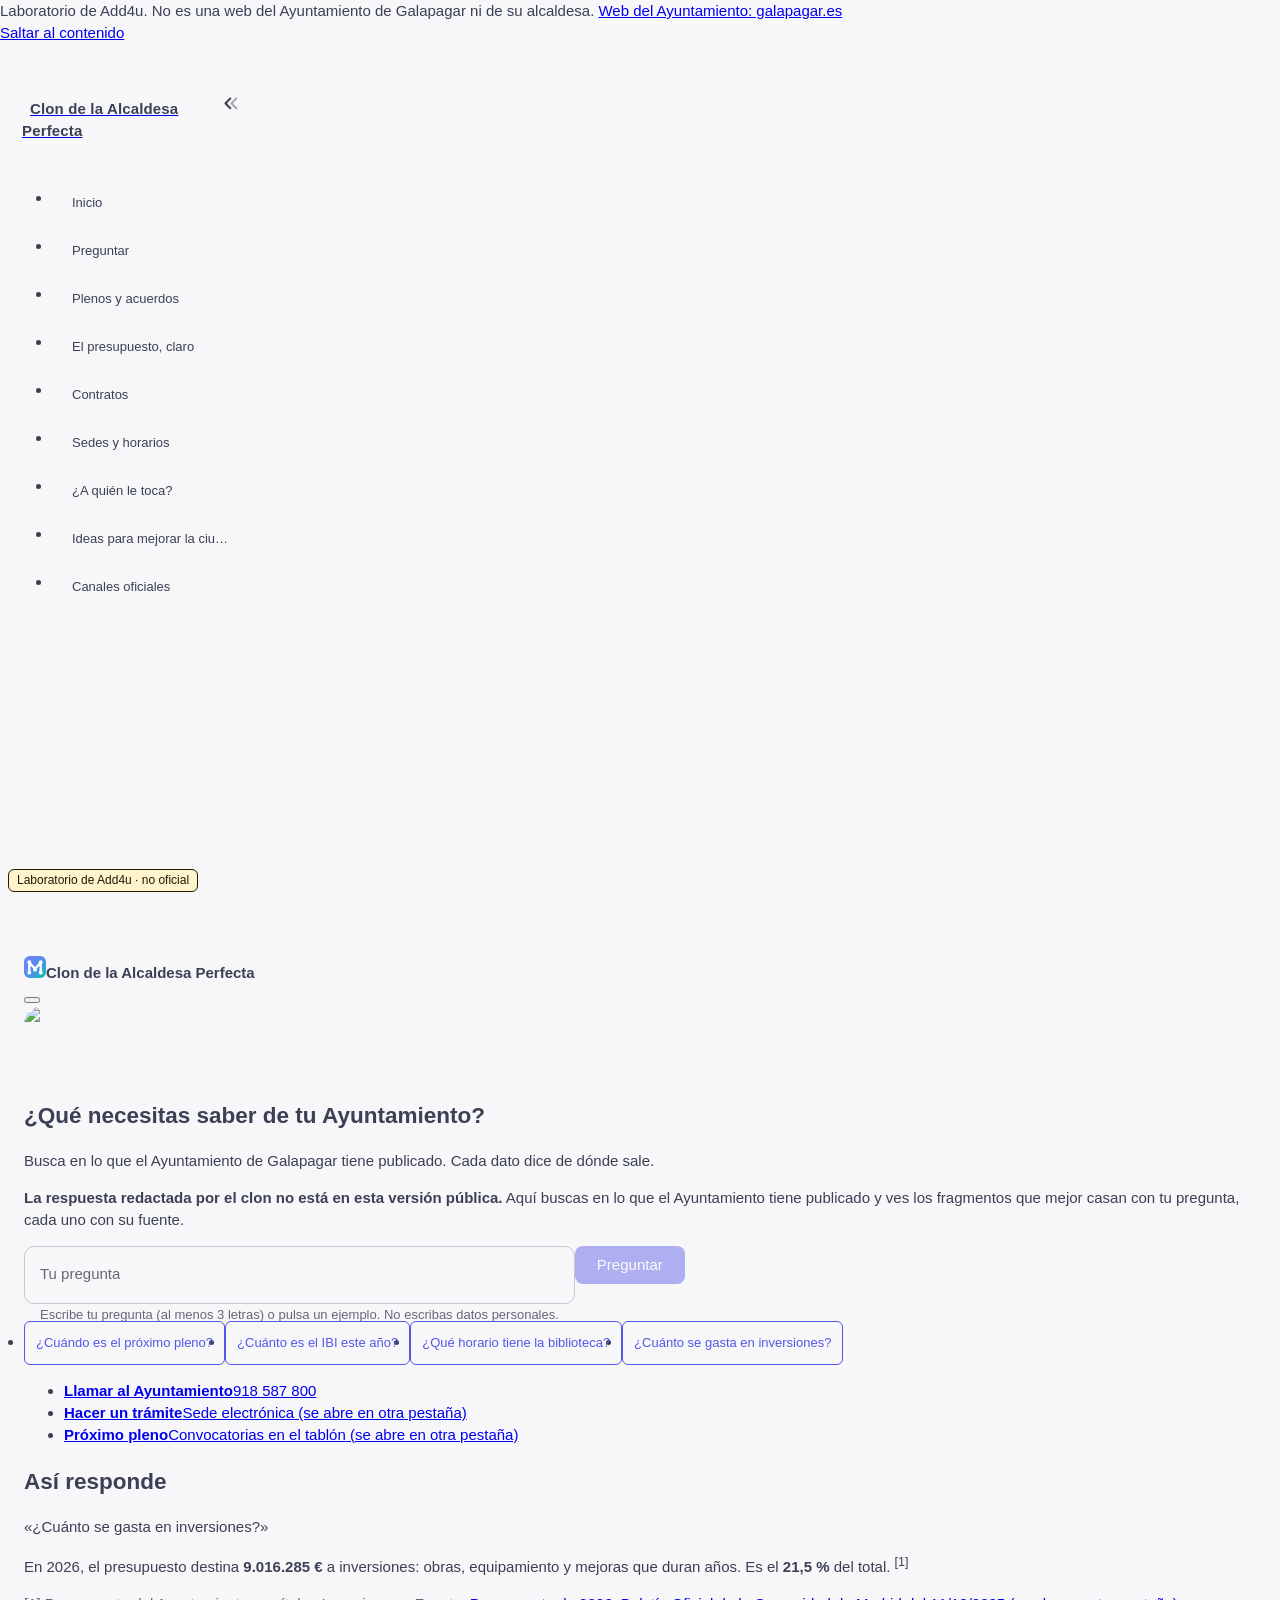
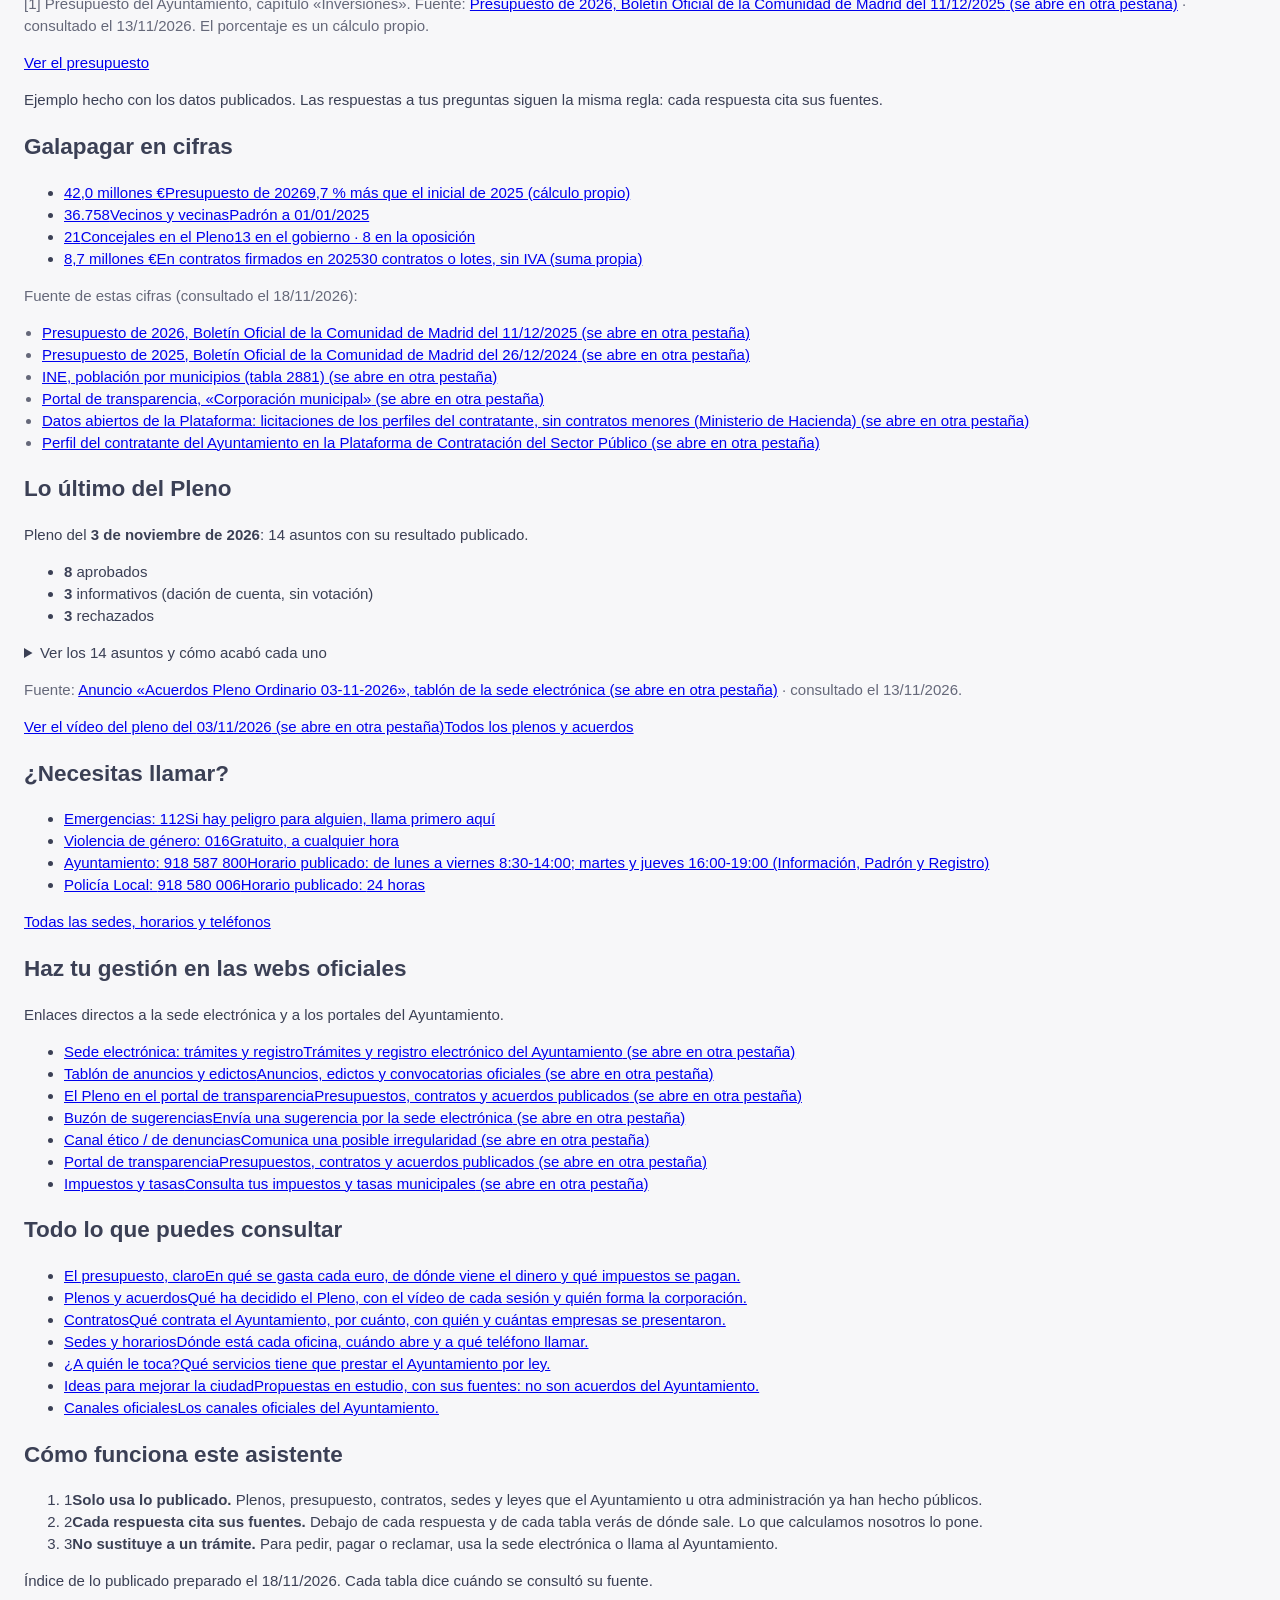
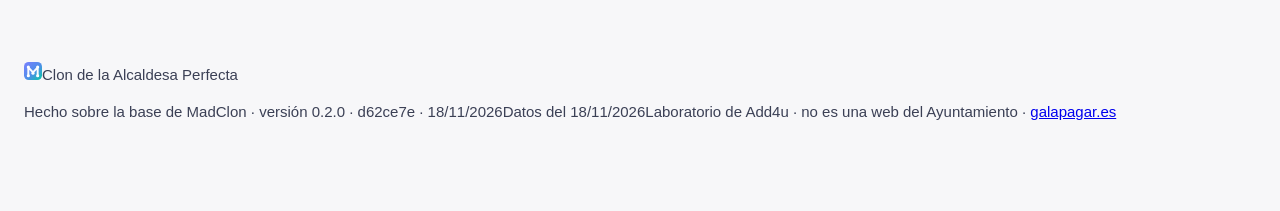
==== index.html @ 7da98e74 "copia: datos del 2026-11-18 (instalado, 96e882c050d2)" ====
<!DOCTYPE html><html id="__next" lang="es" dir="ltr"><head><meta charSet="utf-8"/><meta name="viewport" content="width=device-width, initial-scale=1"/><link rel="preload" as="image" href="/alcaldesa-perfecta-galapagar/icon.svg"/><link rel="stylesheet" href="/alcaldesa-perfecta-galapagar/_next/static/chunks/0sjhduthl3uuo.css" data-precedence="next"/><link rel="stylesheet" href="/alcaldesa-perfecta-galapagar/_next/static/chunks/3lxxu62s48c7k.css" data-precedence="next"/><link rel="stylesheet" href="/alcaldesa-perfecta-galapagar/_next/static/chunks/0273kszdafy93.css" data-precedence="next"/><link rel="preload" as="script" fetchPriority="low" href="/alcaldesa-perfecta-galapagar/_next/static/chunks/1f0kui785itr3.js"/><script src="/alcaldesa-perfecta-galapagar/_next/static/chunks/259qhhom0gs-t.js" async=""></script><script src="/alcaldesa-perfecta-galapagar/_next/static/chunks/34rjkinfk6d4p.js" async=""></script><script src="/alcaldesa-perfecta-galapagar/_next/static/chunks/turbopack-07tamrv0w_nkh.js" async=""></script><script src="/alcaldesa-perfecta-galapagar/_next/static/chunks/3qfy96eoyh-ek.js" async=""></script><script src="/alcaldesa-perfecta-galapagar/_next/static/chunks/0m9acia5g4jd1.js" async=""></script><script src="/alcaldesa-perfecta-galapagar/_next/static/chunks/3jzrxcjwwpv74.js" async=""></script><script src="/alcaldesa-perfecta-galapagar/_next/static/chunks/1pq0va5434r7h.js" async=""></script><script src="/alcaldesa-perfecta-galapagar/_next/static/chunks/3-cs472qi8zsp.js" async=""></script><script src="/alcaldesa-perfecta-galapagar/_next/static/chunks/1ega66a2--8e6.js" async=""></script><script src="/alcaldesa-perfecta-galapagar/_next/static/chunks/198mhcgdalp7x.js" async=""></script><script src="/alcaldesa-perfecta-galapagar/_next/static/chunks/2x_4ertydylnd.js" async=""></script><script src="/alcaldesa-perfecta-galapagar/_next/static/chunks/1epi94_293234.js" async=""></script><script src="/alcaldesa-perfecta-galapagar/_next/static/chunks/24z9pwxrpg84a.js" async=""></script><script src="/alcaldesa-perfecta-galapagar/_next/static/chunks/0mws5jf-21mt5.js" async=""></script><script src="/alcaldesa-perfecta-galapagar/_next/static/chunks/10izlnd_efcf2.js" async=""></script><title>Inicio — Clon de la Alcaldesa Perfecta</title><meta name="description" content="Lo que el Ayuntamiento de Galapagar tiene publicado, para preguntar y consultar: plenos, presupuesto, contratos, sedes y competencias. (laboratorio de Add4u, no oficial)"/><link rel="manifest" href="/alcaldesa-perfecta-galapagar/manifest.webmanifest"/><meta property="og:title" content="Clon de la Alcaldesa Perfecta (laboratorio de Add4u, no oficial)"/><meta property="og:description" content="Busca en lo que el Ayuntamiento de Galapagar tiene publicado y ve de dónde sale cada dato. (laboratorio de Add4u, no oficial)"/><meta name="twitter:card" content="summary"/><meta name="twitter:title" content="Clon de la Alcaldesa Perfecta (laboratorio de Add4u, no oficial)"/><meta name="twitter:description" content="Busca en lo que el Ayuntamiento de Galapagar tiene publicado y ve de dónde sale cada dato. (laboratorio de Add4u, no oficial)"/><link rel="icon" href="/alcaldesa-perfecta-galapagar/favicon.ico?favicon.298ss03e4vcad.ico" sizes="48x48" type="image/x-icon"/><link rel="icon" href="/alcaldesa-perfecta-galapagar/icon.svg?icon.4261bqjghrobe.svg" sizes="any" type="image/svg+xml"/><link rel="apple-touch-icon" href="/alcaldesa-perfecta-galapagar/apple-icon.png?apple-icon.22s-zzsxryxps.png" sizes="180x180" type="image/png"/><meta http-equiv="Content-Security-Policy" content="default-src &#x27;self&#x27;; script-src &#x27;self&#x27; &#x27;unsafe-inline&#x27;; script-src-attr &#x27;none&#x27;; style-src &#x27;self&#x27; &#x27;unsafe-inline&#x27;; img-src &#x27;self&#x27; data:; font-src &#x27;self&#x27; data:; connect-src &#x27;self&#x27;; media-src &#x27;self&#x27;; object-src &#x27;none&#x27;; frame-src &#x27;none&#x27;; base-uri &#x27;none&#x27;; form-action &#x27;none&#x27;; manifest-src &#x27;self&#x27;"/><meta name="robots" content="noindex,nofollow"/><script src="/alcaldesa-perfecta-galapagar/_next/static/chunks/0cz1d0mv5g_q7.js" noModule=""></script><style data-emotion="mui-global 8pzycb">html{-webkit-font-smoothing:antialiased;-moz-osx-font-smoothing:grayscale;box-sizing:border-box;-webkit-text-size-adjust:100%;}*,*::before,*::after{box-sizing:inherit;}strong,b{font-weight:700;}body{margin:0;color:var(--mui-palette-text-primary);font-family:Inter,-apple-system,BlinkMacSystemFont,"Segoe UI",sans-serif;font-weight:400;font-size:0.9375rem;line-height:1.46667;background-color:var(--mui-palette-background-default);}@media print{body{background-color:var(--mui-palette-common-white);}}body::backdrop{background-color:var(--mui-palette-background-default);}</style><style data-emotion="mui-global 1prfaxn">@-webkit-keyframes mui-auto-fill{from{display:block;}}@keyframes mui-auto-fill{from{display:block;}}@-webkit-keyframes mui-auto-fill-cancel{from{display:block;}}@keyframes mui-auto-fill-cancel{from{display:block;}}</style><style data-emotion="mui-global d0oo4o">:root{--mui-shape-borderRadius:10px;--mui-shape-customBorderRadius-xs:2px;--mui-shape-customBorderRadius-sm:4px;--mui-shape-customBorderRadius-md:6px;--mui-shape-customBorderRadius-lg:8px;--mui-shape-customBorderRadius-xl:10px;--mui-shadows-0:none;--mui-shadows-1:0px 2px 1px -1px rgb(var(--mui-mainColorChannels-lightShadow) / 0.2),0px 1px 1px 0px rgb(var(--mui-mainColorChannels-lightShadow) / 0.14),0px 1px 3px 0px rgb(var(--mui-mainColorChannels-lightShadow) / 0.12);--mui-shadows-2:0px 3px 1px -2px rgb(var(--mui-mainColorChannels-lightShadow) / 0.2),0px 2px 2px 0px rgb(var(--mui-mainColorChannels-lightShadow) / 0.14),0px 1px 5px 0px rgb(var(--mui-mainColorChannels-lightShadow) / 0.12);--mui-shadows-3:0px 3px 3px -2px rgb(var(--mui-mainColorChannels-lightShadow) / 0.2),0px 3px 4px 0px rgb(var(--mui-mainColorChannels-lightShadow) / 0.14),0px 1px 8px 0px rgb(var(--mui-mainColorChannels-lightShadow) / 0.12);--mui-shadows-4:0px 2px 4px -1px rgb(var(--mui-mainColorChannels-lightShadow) / 0.2),0px 4px 5px 0px rgb(var(--mui-mainColorChannels-lightShadow) / 0.14),0px 1px 10px 0px rgb(var(--mui-mainColorChannels-lightShadow) / 0.12);--mui-shadows-5:0px 3px 5px -1px rgb(var(--mui-mainColorChannels-lightShadow) / 0.2),0px 5px 8px 0px rgb(var(--mui-mainColorChannels-lightShadow) / 0.14),0px 1px 14px 0px rgb(var(--mui-mainColorChannels-lightShadow) / 0.12);--mui-shadows-6:0px 3px 5px -1px rgb(var(--mui-mainColorChannels-lightShadow) / 0.2),0px 6px 10px 0px rgb(var(--mui-mainColorChannels-lightShadow) / 0.14),0px 1px 18px 0px rgb(var(--mui-mainColorChannels-lightShadow) / 0.12);--mui-shadows-7:0px 4px 5px -2px rgb(var(--mui-mainColorChannels-lightShadow) / 0.2),0px 7px 10px 1px rgb(var(--mui-mainColorChannels-lightShadow) / 0.14),0px 2px 16px 1px rgb(var(--mui-mainColorChannels-lightShadow) / 0.12);--mui-shadows-8:0px 5px 5px -3px rgb(var(--mui-mainColorChannels-lightShadow) / 0.2),0px 8px 10px 1px rgb(var(--mui-mainColorChannels-lightShadow) / 0.14),0px 3px 14px 2px rgb(var(--mui-mainColorChannels-lightShadow) / 0.12);--mui-shadows-9:0px 5px 6px -3px rgb(var(--mui-mainColorChannels-lightShadow) / 0.2),0px 9px 12px 1px rgb(var(--mui-mainColorChannels-lightShadow) / 0.14),0px 3px 16px 2px rgb(var(--mui-mainColorChannels-lightShadow) / 0.12);--mui-shadows-10:0px 6px 6px -3px rgb(var(--mui-mainColorChannels-lightShadow) / 0.2),0px 10px 14px 1px rgb(var(--mui-mainColorChannels-lightShadow) / 0.14),0px 4px 18px 3px rgb(var(--mui-mainColorChannels-lightShadow) / 0.12);--mui-shadows-11:0px 6px 7px -4px rgb(var(--mui-mainColorChannels-lightShadow) / 0.2),0px 11px 15px 1px rgb(var(--mui-mainColorChannels-lightShadow) / 0.14),0px 4px 20px 3px rgb(var(--mui-mainColorChannels-lightShadow) / 0.12);--mui-shadows-12:0px 7px 8px -4px rgb(var(--mui-mainColorChannels-lightShadow) / 0.2),0px 12px 17px 2px rgb(var(--mui-mainColorChannels-lightShadow) / 0.14),0px 5px 22px 4px rgb(var(--mui-mainColorChannels-lightShadow) / 0.12);--mui-shadows-13:0px 7px 8px -4px rgb(var(--mui-mainColorChannels-lightShadow) / 0.2),0px 13px 19px 2px rgb(var(--mui-mainColorChannels-lightShadow) / 0.14),0px 5px 24px 4px rgb(var(--mui-mainColorChannels-lightShadow) / 0.12);--mui-shadows-14:0px 7px 9px -4px rgb(var(--mui-mainColorChannels-lightShadow) / 0.2),0px 14px 21px 2px rgb(var(--mui-mainColorChannels-lightShadow) / 0.14),0px 5px 26px 4px rgb(var(--mui-mainColorChannels-lightShadow) / 0.12);--mui-shadows-15:0px 8px 9px -5px rgb(var(--mui-mainColorChannels-lightShadow) / 0.2),0px 15px 22px 2px rgb(var(--mui-mainColorChannels-lightShadow) / 0.14),0px 6px 28px 5px rgb(var(--mui-mainColorChannels-lightShadow) / 0.12);--mui-shadows-16:0px 8px 10px -5px rgb(var(--mui-mainColorChannels-lightShadow) / 0.2),0px 16px 24px 2px rgb(var(--mui-mainColorChannels-lightShadow) / 0.14),0px 6px 30px 5px rgb(var(--mui-mainColorChannels-lightShadow) / 0.12);--mui-shadows-17:0px 8px 11px -5px rgb(var(--mui-mainColorChannels-lightShadow) / 0.2),0px 17px 26px 2px rgb(var(--mui-mainColorChannels-lightShadow) / 0.14),0px 6px 32px 5px rgb(var(--mui-mainColorChannels-lightShadow) / 0.12);--mui-shadows-18:0px 9px 11px -5px rgb(var(--mui-mainColorChannels-lightShadow) / 0.2),0px 18px 28px 2px rgb(var(--mui-mainColorChannels-lightShadow) / 0.14),0px 7px 34px 6px rgb(var(--mui-mainColorChannels-lightShadow) / 0.12);--mui-shadows-19:0px 9px 12px -6px rgb(var(--mui-mainColorChannels-lightShadow) / 0.2),0px 19px 29px 2px rgb(var(--mui-mainColorChannels-lightShadow) / 0.14),0px 7px 36px 6px rgb(var(--mui-mainColorChannels-lightShadow) / 0.12);--mui-shadows-20:0px 10px 13px -6px rgb(var(--mui-mainColorChannels-lightShadow) / 0.2),0px 20px 31px 3px rgb(var(--mui-mainColorChannels-lightShadow) / 0.14),0px 8px 38px 7px rgb(var(--mui-mainColorChannels-lightShadow) / 0.12);--mui-shadows-21:0px 10px 13px -6px rgb(var(--mui-mainColorChannels-lightShadow) / 0.2),0px 21px 33px 3px rgb(var(--mui-mainColorChannels-lightShadow) / 0.14),0px 8px 40px 7px rgb(var(--mui-mainColorChannels-lightShadow) / 0.12);--mui-shadows-22:0px 10px 14px -6px rgb(var(--mui-mainColorChannels-lightShadow) / 0.2),0px 22px 35px 3px rgb(var(--mui-mainColorChannels-lightShadow) / 0.14),0px 8px 42px 7px rgb(var(--mui-mainColorChannels-lightShadow) / 0.12);--mui-shadows-23:0px 11px 14px -7px rgb(var(--mui-mainColorChannels-lightShadow) / 0.2),0px 23px 36px 3px rgb(var(--mui-mainColorChannels-lightShadow) / 0.14),0px 9px 44px 8px rgb(var(--mui-mainColorChannels-lightShadow) / 0.12);--mui-shadows-24:0px 11px 15px -7px rgb(var(--mui-mainColorChannels-lightShadow) / 0.2),0px 24px 38px 3px rgb(var(--mui-mainColorChannels-lightShadow) / 0.14),0px 9px 46px 8px rgb(var(--mui-mainColorChannels-lightShadow) / 0.12);--mui-customShadows-xs:0px 2px 6px rgb(var(--mui-mainColorChannels-lightShadow) / 0.14);--mui-customShadows-sm:0px 2px 10px rgb(var(--mui-mainColorChannels-lightShadow) / 0.16);--mui-customShadows-md:0px 4px 14px rgb(var(--mui-mainColorChannels-lightShadow) / 0.16);--mui-customShadows-lg:0px 6px 20px rgb(var(--mui-mainColorChannels-lightShadow) / 0.18);--mui-customShadows-xl:0px 8px 26px rgb(var(--mui-mainColorChannels-lightShadow) / 0.18);--mui-mainColorChannels-light:38 43 67;--mui-mainColorChannels-dark:234 234 255;--mui-mainColorChannels-lightShadow:38 43 67;--mui-mainColorChannels-darkShadow:16 17 33;--mui-zIndex-mobileStepper:1000;--mui-zIndex-fab:1050;--mui-zIndex-speedDial:1050;--mui-zIndex-appBar:1100;--mui-zIndex-drawer:1200;--mui-zIndex-modal:1300;--mui-zIndex-snackbar:1400;--mui-zIndex-tooltip:1500;--mui-font-h1:500 2.875rem/1.478261 Inter,-apple-system,BlinkMacSystemFont,"Segoe UI",sans-serif;--mui-font-h2:500 2.375rem/1.47368421 Inter,-apple-system,BlinkMacSystemFont,"Segoe UI",sans-serif;--mui-font-h3:500 1.75rem/1.5 Inter,-apple-system,BlinkMacSystemFont,"Segoe UI",sans-serif;--mui-font-h4:500 1.5rem/1.58334 Inter,-apple-system,BlinkMacSystemFont,"Segoe UI",sans-serif;--mui-font-h5:500 1.125rem/1.5556 Inter,-apple-system,BlinkMacSystemFont,"Segoe UI",sans-serif;--mui-font-h6:500 0.9375rem/1.46667 Inter,-apple-system,BlinkMacSystemFont,"Segoe UI",sans-serif;--mui-font-subtitle1:400 0.9375rem/1.46667 Inter,-apple-system,BlinkMacSystemFont,"Segoe UI",sans-serif;--mui-font-subtitle2:400 0.8125rem/1.53846154 Inter,-apple-system,BlinkMacSystemFont,"Segoe UI",sans-serif;--mui-font-body1:400 0.9375rem/1.46667 Inter,-apple-system,BlinkMacSystemFont,"Segoe UI",sans-serif;--mui-font-body2:400 0.8125rem/1.53846154 Inter,-apple-system,BlinkMacSystemFont,"Segoe UI",sans-serif;--mui-font-button:500 0.9375rem/1.46667 Inter,-apple-system,BlinkMacSystemFont,"Segoe UI",sans-serif;--mui-font-caption:400 0.8125rem/1.38462 Inter,-apple-system,BlinkMacSystemFont,"Segoe UI",sans-serif;--mui-font-overline:400 0.75rem/1.16667 Inter,-apple-system,BlinkMacSystemFont,"Segoe UI",sans-serif;--mui-font-inherit:inherit inherit/inherit inherit;}:root,[data-light]{-webkit-print-color-scheme:light;color-scheme:light;--mui-palette-primary-main:#5556E7;--mui-palette-primary-light:#7778EC;--mui-palette-primary-dark:#4D4DD0;--mui-palette-primary-contrastText:#FFF;--mui-palette-primary-lighterOpacity:rgb(var(--mui-palette-primary-mainChannel) / 0.08);--mui-palette-primary-lightOpacity:rgb(var(--mui-palette-primary-mainChannel) / 0.16);--mui-palette-primary-mainOpacity:rgb(var(--mui-palette-primary-mainChannel) / 0.24);--mui-palette-primary-darkOpacity:rgb(var(--mui-palette-primary-mainChannel) / 0.32);--mui-palette-primary-darkerOpacity:rgb(var(--mui-palette-primary-mainChannel) / 0.38);--mui-palette-primary-mainChannel:85 86 231;--mui-palette-primary-lightChannel:119 120 236;--mui-palette-primary-darkChannel:77 77 208;--mui-palette-primary-contrastTextChannel:255 255 255;--mui-palette-secondary-main:#6D788D;--mui-palette-secondary-light:#8A93A4;--mui-palette-secondary-dark:#626C7F;--mui-palette-secondary-contrastText:#FFF;--mui-palette-secondary-lighterOpacity:rgb(var(--mui-palette-secondary-mainChannel) / 0.08);--mui-palette-secondary-lightOpacity:rgb(var(--mui-palette-secondary-mainChannel) / 0.16);--mui-palette-secondary-mainOpacity:rgb(var(--mui-palette-secondary-mainChannel) / 0.24);--mui-palette-secondary-darkOpacity:rgb(var(--mui-palette-secondary-mainChannel) / 0.32);--mui-palette-secondary-darkerOpacity:rgb(var(--mui-palette-secondary-mainChannel) / 0.38);--mui-palette-secondary-mainChannel:109 120 141;--mui-palette-secondary-lightChannel:138 147 164;--mui-palette-secondary-darkChannel:98 108 127;--mui-palette-secondary-contrastTextChannel:255 255 255;--mui-palette-error-main:#CF0F1F;--mui-palette-error-light:#D93F4C;--mui-palette-error-dark:#BA0E1C;--mui-palette-error-contrastText:#FFF;--mui-palette-error-lighterOpacity:rgb(var(--mui-palette-error-mainChannel) / 0.08);--mui-palette-error-lightOpacity:rgb(var(--mui-palette-error-mainChannel) / 0.16);--mui-palette-error-mainOpacity:rgb(var(--mui-palette-error-mainChannel) / 0.24);--mui-palette-error-darkOpacity:rgb(var(--mui-palette-error-mainChannel) / 0.32);--mui-palette-error-darkerOpacity:rgb(var(--mui-palette-error-mainChannel) / 0.38);--mui-palette-error-mainChannel:207 15 31;--mui-palette-error-lightChannel:217 63 76;--mui-palette-error-darkChannel:186 14 28;--mui-palette-error-contrastTextChannel:255 255 255;--mui-palette-warning-main:#FDB528;--mui-palette-warning-light:#FDC453;--mui-palette-warning-dark:#E4A324;--mui-palette-warning-contrastText:#FFF;--mui-palette-warning-lighterOpacity:rgb(var(--mui-palette-warning-mainChannel) / 0.08);--mui-palette-warning-lightOpacity:rgb(var(--mui-palette-warning-mainChannel) / 0.16);--mui-palette-warning-mainOpacity:rgb(var(--mui-palette-warning-mainChannel) / 0.24);--mui-palette-warning-darkOpacity:rgb(var(--mui-palette-warning-mainChannel) / 0.32);--mui-palette-warning-darkerOpacity:rgb(var(--mui-palette-warning-mainChannel) / 0.38);--mui-palette-warning-mainChannel:253 181 40;--mui-palette-warning-lightChannel:253 196 83;--mui-palette-warning-darkChannel:228 163 36;--mui-palette-warning-contrastTextChannel:255 255 255;--mui-palette-info-main:#26C6F9;--mui-palette-info-light:#51D1FA;--mui-palette-info-dark:#22B3E1;--mui-palette-info-contrastText:#FFF;--mui-palette-info-lighterOpacity:rgb(var(--mui-palette-info-mainChannel) / 0.08);--mui-palette-info-lightOpacity:rgb(var(--mui-palette-info-mainChannel) / 0.16);--mui-palette-info-mainOpacity:rgb(var(--mui-palette-info-mainChannel) / 0.24);--mui-palette-info-darkOpacity:rgb(var(--mui-palette-info-mainChannel) / 0.32);--mui-palette-info-darkerOpacity:rgb(var(--mui-palette-info-mainChannel) / 0.38);--mui-palette-info-mainChannel:38 198 249;--mui-palette-info-lightChannel:81 209 250;--mui-palette-info-darkChannel:34 179 225;--mui-palette-info-contrastTextChannel:255 255 255;--mui-palette-success-main:#72E128;--mui-palette-success-light:#8EE753;--mui-palette-success-dark:#67CB24;--mui-palette-success-contrastText:#FFF;--mui-palette-success-lighterOpacity:rgb(var(--mui-palette-success-mainChannel) / 0.08);--mui-palette-success-lightOpacity:rgb(var(--mui-palette-success-mainChannel) / 0.16);--mui-palette-success-mainOpacity:rgb(var(--mui-palette-success-mainChannel) / 0.24);--mui-palette-success-darkOpacity:rgb(var(--mui-palette-success-mainChannel) / 0.32);--mui-palette-success-darkerOpacity:rgb(var(--mui-palette-success-mainChannel) / 0.38);--mui-palette-success-mainChannel:114 225 40;--mui-palette-success-lightChannel:142 231 83;--mui-palette-success-darkChannel:103 203 36;--mui-palette-success-contrastTextChannel:255 255 255;--mui-palette-text-primary:rgb(var(--mui-mainColorChannels-light) / 0.9);--mui-palette-text-secondary:rgb(var(--mui-mainColorChannels-light) / 0.7);--mui-palette-text-disabled:rgb(var(--mui-mainColorChannels-light) / 0.4);--mui-palette-text-primaryChannel:var(--mui-mainColorChannels-light);--mui-palette-text-secondaryChannel:var(--mui-mainColorChannels-light);--mui-palette-divider:rgb(var(--mui-mainColorChannels-light) / 0.12);--mui-palette-dividerChannel:var(--mui-mainColorChannels-light);--mui-palette-background-default:#F7F7F9;--mui-palette-background-paper:#FFFFFF;--mui-palette-background-paperChannel:255 255 255;--mui-palette-background-defaultChannel:247 247 249;--mui-palette-action-active:rgb(var(--mui-mainColorChannels-light) / 0.6);--mui-palette-action-hover:rgb(var(--mui-mainColorChannels-light) / 0.06);--mui-palette-action-selected:rgb(var(--mui-mainColorChannels-light) / 0.08);--mui-palette-action-disabled:rgb(var(--mui-mainColorChannels-light) / 0.3);--mui-palette-action-disabledBackground:rgb(var(--mui-mainColorChannels-light) / 0.16);--mui-palette-action-focus:rgb(var(--mui-mainColorChannels-light) / 0.1);--mui-palette-action-focusOpacity:0.1;--mui-palette-action-activeChannel:var(--mui-mainColorChannels-light);--mui-palette-action-selectedChannel:var(--mui-mainColorChannels-light);--mui-palette-action-hoverOpacity:0.04;--mui-palette-action-selectedOpacity:0.08;--mui-palette-action-disabledOpacity:0.38;--mui-palette-action-activatedOpacity:0.12;--mui-palette-Alert-errorColor:var(--mui-palette-customColors-textoAlerta);--mui-palette-Alert-warningColor:var(--mui-palette-customColors-textoAviso);--mui-palette-Alert-infoColor:var(--mui-palette-customColors-textoInfo);--mui-palette-Alert-successColor:var(--mui-palette-customColors-textoLogro);--mui-palette-Alert-errorStandardBg:var(--mui-palette-error-lightOpacity);--mui-palette-Alert-warningStandardBg:var(--mui-palette-warning-lightOpacity);--mui-palette-Alert-infoStandardBg:var(--mui-palette-info-lightOpacity);--mui-palette-Alert-successStandardBg:var(--mui-palette-success-lightOpacity);--mui-palette-Alert-errorFilledColor:var(--mui-palette-error-contrastText);--mui-palette-Alert-warningFilledColor:var(--mui-palette-warning-contrastText);--mui-palette-Alert-infoFilledColor:var(--mui-palette-info-contrastText);--mui-palette-Alert-successFilledColor:var(--mui-palette-success-contrastText);--mui-palette-Alert-errorFilledBg:var(--mui-palette-error-main);--mui-palette-Alert-warningFilledBg:var(--mui-palette-warning-main);--mui-palette-Alert-infoFilledBg:var(--mui-palette-info-main);--mui-palette-Alert-successFilledBg:var(--mui-palette-success-main);--mui-palette-Alert-errorIconColor:var(--mui-palette-error-main, #CF0F1F);--mui-palette-Alert-infoIconColor:var(--mui-palette-info-main, #26C6F9);--mui-palette-Alert-successIconColor:var(--mui-palette-success-main, #72E128);--mui-palette-Alert-warningIconColor:var(--mui-palette-warning-main, #FDB528);--mui-palette-Avatar-defaultBg:#F0EFF0;--mui-palette-Chip-defaultBorder:var(--mui-palette-divider);--mui-palette-Chip-defaultAvatarColor:var(--mui-palette-grey-700, #616161);--mui-palette-Chip-defaultIconColor:var(--mui-palette-grey-700, #616161);--mui-palette-FilledInput-bg:var(--mui-palette-action-hover);--mui-palette-FilledInput-hoverBg:var(--mui-palette-action-selected);--mui-palette-FilledInput-disabledBg:var(--mui-palette-action-hover);--mui-palette-LinearProgress-primaryBg:var(--mui-palette-primary-lightOpacity);--mui-palette-LinearProgress-secondaryBg:var(--mui-palette-secondary-lightOpacity);--mui-palette-LinearProgress-errorBg:var(--mui-palette-error-lightOpacity);--mui-palette-LinearProgress-warningBg:var(--mui-palette-warning-lightOpacity);--mui-palette-LinearProgress-infoBg:var(--mui-palette-info-lightOpacity);--mui-palette-LinearProgress-successBg:var(--mui-palette-success-lightOpacity);--mui-palette-SnackbarContent-bg:#282A42;--mui-palette-SnackbarContent-color:var(--mui-palette-background-paper);--mui-palette-Switch-defaultColor:var(--mui-palette-common-white);--mui-palette-Switch-defaultDisabledColor:var(--mui-palette-common-white);--mui-palette-Switch-primaryDisabledColor:var(--mui-palette-common-white);--mui-palette-Switch-secondaryDisabledColor:var(--mui-palette-common-white);--mui-palette-Switch-errorDisabledColor:var(--mui-palette-common-white);--mui-palette-Switch-warningDisabledColor:var(--mui-palette-common-white);--mui-palette-Switch-infoDisabledColor:var(--mui-palette-common-white);--mui-palette-Switch-successDisabledColor:var(--mui-palette-common-white);--mui-palette-Tooltip-bg:#282A42;--mui-palette-TableCell-border:var(--mui-palette-divider);--mui-palette-customColors-textoAlerta:#C62828;--mui-palette-customColors-textoAviso:#8A5300;--mui-palette-customColors-textoInfo:#13637C;--mui-palette-customColors-textoLogro:#397014;--mui-palette-customColors-textoMarca:#333680;--mui-palette-customColors-bodyBg:#F7F7F9;--mui-palette-customColors-chatBg:#F7F6FA;--mui-palette-customColors-greyLightBg:#FAFAFA;--mui-palette-customColors-inputBorder:rgb(var(--mui-mainColorChannels-light) / 0.22);--mui-palette-customColors-tableHeaderBg:#F5F5F7;--mui-palette-customColors-tooltipText:#FFFFFF;--mui-palette-customColors-trackBg:#F5F5F8;--mui-palette-common-black:#000;--mui-palette-common-white:#fff;--mui-palette-common-background:#fff;--mui-palette-common-onBackground:#000;--mui-palette-common-backgroundChannel:255 255 255;--mui-palette-common-onBackgroundChannel:0 0 0;--mui-palette-grey-50:#fafafa;--mui-palette-grey-100:#f5f5f5;--mui-palette-grey-200:#eeeeee;--mui-palette-grey-300:#e0e0e0;--mui-palette-grey-400:#bdbdbd;--mui-palette-grey-500:#9e9e9e;--mui-palette-grey-600:#757575;--mui-palette-grey-700:#616161;--mui-palette-grey-800:#424242;--mui-palette-grey-900:#212121;--mui-palette-grey-A100:#f5f5f5;--mui-palette-grey-A200:#eeeeee;--mui-palette-grey-A400:#bdbdbd;--mui-palette-grey-A700:#616161;--mui-palette-AppBar-defaultBg:var(--mui-palette-grey-100, #f5f5f5);--mui-palette-Button-inheritContainedBg:var(--mui-palette-grey-300, #e0e0e0);--mui-palette-Button-inheritContainedHoverBg:var(--mui-palette-grey-A100, #f5f5f5);--mui-palette-Skeleton-bg:rgba(var(--mui-palette-text-primaryChannel, var(--mui-mainColorChannels-light)) / 0.11);--mui-palette-Slider-primaryTrack:rgb(190, 190, 245);--mui-palette-Slider-secondaryTrack:rgb(199, 203, 211);--mui-palette-Slider-errorTrack:rgb(236, 163, 169);--mui-palette-Slider-infoTrack:rgb(172, 233, 252);--mui-palette-Slider-successTrack:rgb(201, 243, 173);--mui-palette-Slider-warningTrack:rgb(254, 226, 173);--mui-palette-SpeedDialAction-fabHoverBg:rgb(216, 216, 216);--mui-palette-StepConnector-border:var(--mui-palette-grey-400, #bdbdbd);--mui-palette-StepContent-border:var(--mui-palette-grey-400, #bdbdbd);--mui-opacity-inputPlaceholder:0.42;--mui-opacity-inputUnderline:0.42;--mui-opacity-switchTrackDisabled:0.12;--mui-opacity-switchTrack:0.38;}[data-dark]{-webkit-print-color-scheme:dark;color-scheme:dark;--mui-palette-common-black:#000;--mui-palette-common-white:#fff;--mui-palette-common-background:#000;--mui-palette-common-onBackground:#fff;--mui-palette-common-backgroundChannel:0 0 0;--mui-palette-common-onBackgroundChannel:255 255 255;--mui-palette-primary-main:#96A3FE;--mui-palette-primary-light:#ABB5FE;--mui-palette-primary-dark:#8793E5;--mui-palette-primary-contrastText:#282A42;--mui-palette-primary-lighterOpacity:rgb(var(--mui-palette-primary-mainChannel) / 0.08);--mui-palette-primary-lightOpacity:rgb(var(--mui-palette-primary-mainChannel) / 0.16);--mui-palette-primary-mainOpacity:rgb(var(--mui-palette-primary-mainChannel) / 0.24);--mui-palette-primary-darkOpacity:rgb(var(--mui-palette-primary-mainChannel) / 0.32);--mui-palette-primary-darkerOpacity:rgb(var(--mui-palette-primary-mainChannel) / 0.38);--mui-palette-primary-mainChannel:150 163 254;--mui-palette-primary-lightChannel:171 181 254;--mui-palette-primary-darkChannel:135 147 229;--mui-palette-primary-contrastTextChannel:40 42 66;--mui-palette-secondary-main:#6D788D;--mui-palette-secondary-light:#8A93A4;--mui-palette-secondary-dark:#626C7F;--mui-palette-secondary-contrastText:#FFF;--mui-palette-secondary-lighterOpacity:rgb(var(--mui-palette-secondary-mainChannel) / 0.08);--mui-palette-secondary-lightOpacity:rgb(var(--mui-palette-secondary-mainChannel) / 0.16);--mui-palette-secondary-mainOpacity:rgb(var(--mui-palette-secondary-mainChannel) / 0.24);--mui-palette-secondary-darkOpacity:rgb(var(--mui-palette-secondary-mainChannel) / 0.32);--mui-palette-secondary-darkerOpacity:rgb(var(--mui-palette-secondary-mainChannel) / 0.38);--mui-palette-secondary-mainChannel:109 120 141;--mui-palette-secondary-lightChannel:138 147 164;--mui-palette-secondary-darkChannel:98 108 127;--mui-palette-secondary-contrastTextChannel:255 255 255;--mui-palette-error-main:#FE857B;--mui-palette-error-light:#FE9D95;--mui-palette-error-dark:#E5786F;--mui-palette-error-contrastText:#282A42;--mui-palette-error-lighterOpacity:rgb(var(--mui-palette-error-mainChannel) / 0.08);--mui-palette-error-lightOpacity:rgb(var(--mui-palette-error-mainChannel) / 0.16);--mui-palette-error-mainOpacity:rgb(var(--mui-palette-error-mainChannel) / 0.24);--mui-palette-error-darkOpacity:rgb(var(--mui-palette-error-mainChannel) / 0.32);--mui-palette-error-darkerOpacity:rgb(var(--mui-palette-error-mainChannel) / 0.38);--mui-palette-error-mainChannel:254 133 123;--mui-palette-error-lightChannel:254 157 149;--mui-palette-error-darkChannel:229 120 111;--mui-palette-error-contrastTextChannel:40 42 66;--mui-palette-warning-main:#FDB528;--mui-palette-warning-light:#FDC453;--mui-palette-warning-dark:#E4A324;--mui-palette-warning-contrastText:#FFF;--mui-palette-warning-lighterOpacity:rgb(var(--mui-palette-warning-mainChannel) / 0.08);--mui-palette-warning-lightOpacity:rgb(var(--mui-palette-warning-mainChannel) / 0.16);--mui-palette-warning-mainOpacity:rgb(var(--mui-palette-warning-mainChannel) / 0.24);--mui-palette-warning-darkOpacity:rgb(var(--mui-palette-warning-mainChannel) / 0.32);--mui-palette-warning-darkerOpacity:rgb(var(--mui-palette-warning-mainChannel) / 0.38);--mui-palette-warning-mainChannel:253 181 40;--mui-palette-warning-lightChannel:253 196 83;--mui-palette-warning-darkChannel:228 163 36;--mui-palette-warning-contrastTextChannel:255 255 255;--mui-palette-info-main:#26C6F9;--mui-palette-info-light:#51D1FA;--mui-palette-info-dark:#22B3E1;--mui-palette-info-contrastText:#FFF;--mui-palette-info-lighterOpacity:rgb(var(--mui-palette-info-mainChannel) / 0.08);--mui-palette-info-lightOpacity:rgb(var(--mui-palette-info-mainChannel) / 0.16);--mui-palette-info-mainOpacity:rgb(var(--mui-palette-info-mainChannel) / 0.24);--mui-palette-info-darkOpacity:rgb(var(--mui-palette-info-mainChannel) / 0.32);--mui-palette-info-darkerOpacity:rgb(var(--mui-palette-info-mainChannel) / 0.38);--mui-palette-info-mainChannel:38 198 249;--mui-palette-info-lightChannel:81 209 250;--mui-palette-info-darkChannel:34 179 225;--mui-palette-info-contrastTextChannel:255 255 255;--mui-palette-success-main:#72E128;--mui-palette-success-light:#8EE753;--mui-palette-success-dark:#67CB24;--mui-palette-success-contrastText:#FFF;--mui-palette-success-lighterOpacity:rgb(var(--mui-palette-success-mainChannel) / 0.08);--mui-palette-success-lightOpacity:rgb(var(--mui-palette-success-mainChannel) / 0.16);--mui-palette-success-mainOpacity:rgb(var(--mui-palette-success-mainChannel) / 0.24);--mui-palette-success-darkOpacity:rgb(var(--mui-palette-success-mainChannel) / 0.32);--mui-palette-success-darkerOpacity:rgb(var(--mui-palette-success-mainChannel) / 0.38);--mui-palette-success-mainChannel:114 225 40;--mui-palette-success-lightChannel:142 231 83;--mui-palette-success-darkChannel:103 203 36;--mui-palette-success-contrastTextChannel:255 255 255;--mui-palette-grey-50:#fafafa;--mui-palette-grey-100:#f5f5f5;--mui-palette-grey-200:#eeeeee;--mui-palette-grey-300:#e0e0e0;--mui-palette-grey-400:#bdbdbd;--mui-palette-grey-500:#9e9e9e;--mui-palette-grey-600:#757575;--mui-palette-grey-700:#616161;--mui-palette-grey-800:#424242;--mui-palette-grey-900:#212121;--mui-palette-grey-A100:#f5f5f5;--mui-palette-grey-A200:#eeeeee;--mui-palette-grey-A400:#bdbdbd;--mui-palette-grey-A700:#616161;--mui-palette-text-primary:rgb(var(--mui-mainColorChannels-dark) / 0.9);--mui-palette-text-secondary:rgb(var(--mui-mainColorChannels-dark) / 0.7);--mui-palette-text-disabled:rgb(var(--mui-mainColorChannels-dark) / 0.6);--mui-palette-text-icon:rgba(255, 255, 255, 0.5);--mui-palette-text-primaryChannel:var(--mui-mainColorChannels-dark);--mui-palette-text-secondaryChannel:var(--mui-mainColorChannels-dark);--mui-palette-divider:rgb(var(--mui-mainColorChannels-dark) / 0.12);--mui-palette-background-paper:#30334E;--mui-palette-background-default:#282A42;--mui-palette-background-paperChannel:48 51 78;--mui-palette-background-defaultChannel:40 42 66;--mui-palette-action-active:rgb(var(--mui-mainColorChannels-dark) / 0.6);--mui-palette-action-hover:rgb(var(--mui-mainColorChannels-dark) / 0.06);--mui-palette-action-hoverOpacity:0.08;--mui-palette-action-selected:rgb(var(--mui-mainColorChannels-dark) / 0.08);--mui-palette-action-selectedOpacity:0.16;--mui-palette-action-disabled:rgb(var(--mui-mainColorChannels-dark) / 0.3);--mui-palette-action-disabledBackground:rgb(var(--mui-mainColorChannels-dark) / 0.16);--mui-palette-action-disabledOpacity:0.38;--mui-palette-action-focus:rgb(var(--mui-mainColorChannels-dark) / 0.1);--mui-palette-action-focusOpacity:0.1;--mui-palette-action-activatedOpacity:0.24;--mui-palette-action-activeChannel:var(--mui-mainColorChannels-dark);--mui-palette-action-selectedChannel:var(--mui-mainColorChannels-dark);--mui-palette-dividerChannel:var(--mui-mainColorChannels-dark);--mui-palette-Alert-errorColor:var(--mui-palette-error-main);--mui-palette-Alert-warningColor:var(--mui-palette-warning-main);--mui-palette-Alert-infoColor:var(--mui-palette-info-main);--mui-palette-Alert-successColor:var(--mui-palette-success-main);--mui-palette-Alert-errorStandardBg:var(--mui-palette-error-lightOpacity);--mui-palette-Alert-warningStandardBg:var(--mui-palette-warning-lightOpacity);--mui-palette-Alert-infoStandardBg:var(--mui-palette-info-lightOpacity);--mui-palette-Alert-successStandardBg:var(--mui-palette-success-lightOpacity);--mui-palette-Alert-errorFilledColor:var(--mui-palette-error-contrastText);--mui-palette-Alert-warningFilledColor:var(--mui-palette-warning-contrastText);--mui-palette-Alert-infoFilledColor:var(--mui-palette-info-contrastText);--mui-palette-Alert-successFilledColor:var(--mui-palette-success-contrastText);--mui-palette-Alert-errorFilledBg:var(--mui-palette-error-main);--mui-palette-Alert-warningFilledBg:var(--mui-palette-warning-main);--mui-palette-Alert-infoFilledBg:var(--mui-palette-info-main);--mui-palette-Alert-successFilledBg:var(--mui-palette-success-main);--mui-palette-Alert-errorIconColor:var(--mui-palette-error-main, #FE857B);--mui-palette-Alert-infoIconColor:var(--mui-palette-info-main, #26C6F9);--mui-palette-Alert-successIconColor:var(--mui-palette-success-main, #72E128);--mui-palette-Alert-warningIconColor:var(--mui-palette-warning-main, #FDB528);--mui-palette-Avatar-defaultBg:#383B55;--mui-palette-Chip-defaultBorder:var(--mui-palette-divider);--mui-palette-Chip-defaultAvatarColor:var(--mui-palette-grey-300, #e0e0e0);--mui-palette-Chip-defaultIconColor:var(--mui-palette-grey-300, #e0e0e0);--mui-palette-FilledInput-bg:var(--mui-palette-action-hover);--mui-palette-FilledInput-hoverBg:var(--mui-palette-action-selected);--mui-palette-FilledInput-disabledBg:var(--mui-palette-action-hover);--mui-palette-LinearProgress-primaryBg:var(--mui-palette-primary-lightOpacity);--mui-palette-LinearProgress-secondaryBg:var(--mui-palette-secondary-lightOpacity);--mui-palette-LinearProgress-errorBg:var(--mui-palette-error-lightOpacity);--mui-palette-LinearProgress-warningBg:var(--mui-palette-warning-lightOpacity);--mui-palette-LinearProgress-infoBg:var(--mui-palette-info-lightOpacity);--mui-palette-LinearProgress-successBg:var(--mui-palette-success-lightOpacity);--mui-palette-SnackbarContent-bg:#F5F5F5;--mui-palette-SnackbarContent-color:var(--mui-palette-background-paper);--mui-palette-Switch-defaultColor:var(--mui-palette-common-white);--mui-palette-Switch-defaultDisabledColor:var(--mui-palette-common-white);--mui-palette-Switch-primaryDisabledColor:var(--mui-palette-common-white);--mui-palette-Switch-secondaryDisabledColor:var(--mui-palette-common-white);--mui-palette-Switch-errorDisabledColor:var(--mui-palette-common-white);--mui-palette-Switch-warningDisabledColor:var(--mui-palette-common-white);--mui-palette-Switch-infoDisabledColor:var(--mui-palette-common-white);--mui-palette-Switch-successDisabledColor:var(--mui-palette-common-white);--mui-palette-Tooltip-bg:#F5F5F5;--mui-palette-TableCell-border:var(--mui-palette-divider);--mui-palette-customColors-textoAlerta:#FF716D;--mui-palette-customColors-textoAviso:#FDB528;--mui-palette-customColors-textoInfo:var(--mui-palette-info-main);--mui-palette-customColors-textoLogro:var(--mui-palette-success-main);--mui-palette-customColors-textoMarca:var(--mui-palette-primary-main);--mui-palette-customColors-bodyBg:#282A42;--mui-palette-customColors-chatBg:#343752;--mui-palette-customColors-greyLightBg:#333851;--mui-palette-customColors-inputBorder:rgb(var(--mui-mainColorChannels-dark) / 0.22);--mui-palette-customColors-tableHeaderBg:#3A3E5B;--mui-palette-customColors-tooltipText:#30334E;--mui-palette-customColors-trackBg:#3C3F59;--mui-palette-AppBar-defaultBg:var(--mui-palette-grey-900, #212121);--mui-palette-AppBar-darkBg:var(--mui-palette-background-paper, #30334E);--mui-palette-AppBar-darkColor:var(--mui-palette-text-primary, rgb(var(--mui-mainColorChannels-dark) / 0.9));--mui-palette-Button-inheritContainedBg:var(--mui-palette-grey-800, #424242);--mui-palette-Button-inheritContainedHoverBg:var(--mui-palette-grey-700, #616161);--mui-palette-Skeleton-bg:rgba(var(--mui-palette-text-primaryChannel, var(--mui-mainColorChannels-dark)) / 0.13);--mui-palette-Slider-primaryTrack:rgb(75, 81, 127);--mui-palette-Slider-secondaryTrack:rgb(54, 60, 70);--mui-palette-Slider-errorTrack:rgb(127, 66, 61);--mui-palette-Slider-infoTrack:rgb(19, 99, 124);--mui-palette-Slider-successTrack:rgb(57, 112, 20);--mui-palette-Slider-warningTrack:rgb(126, 90, 20);--mui-palette-SpeedDialAction-fabHoverBg:rgb(79, 81, 104);--mui-palette-StepConnector-border:var(--mui-palette-grey-600, #757575);--mui-palette-StepContent-border:var(--mui-palette-grey-600, #757575);--mui-opacity-inputPlaceholder:0.5;--mui-opacity-inputUnderline:0.7;--mui-opacity-switchTrackDisabled:0.2;--mui-opacity-switchTrack:0.3;--mui-overlays-0:none;--mui-overlays-1:linear-gradient(rgba(255 255 255 / 0.051), rgba(255 255 255 / 0.051));--mui-overlays-2:linear-gradient(rgba(255 255 255 / 0.069), rgba(255 255 255 / 0.069));--mui-overlays-3:linear-gradient(rgba(255 255 255 / 0.082), rgba(255 255 255 / 0.082));--mui-overlays-4:linear-gradient(rgba(255 255 255 / 0.092), rgba(255 255 255 / 0.092));--mui-overlays-5:linear-gradient(rgba(255 255 255 / 0.101), rgba(255 255 255 / 0.101));--mui-overlays-6:linear-gradient(rgba(255 255 255 / 0.108), rgba(255 255 255 / 0.108));--mui-overlays-7:linear-gradient(rgba(255 255 255 / 0.114), rgba(255 255 255 / 0.114));--mui-overlays-8:linear-gradient(rgba(255 255 255 / 0.119), rgba(255 255 255 / 0.119));--mui-overlays-9:linear-gradient(rgba(255 255 255 / 0.124), rgba(255 255 255 / 0.124));--mui-overlays-10:linear-gradient(rgba(255 255 255 / 0.128), rgba(255 255 255 / 0.128));--mui-overlays-11:linear-gradient(rgba(255 255 255 / 0.132), rgba(255 255 255 / 0.132));--mui-overlays-12:linear-gradient(rgba(255 255 255 / 0.135), rgba(255 255 255 / 0.135));--mui-overlays-13:linear-gradient(rgba(255 255 255 / 0.139), rgba(255 255 255 / 0.139));--mui-overlays-14:linear-gradient(rgba(255 255 255 / 0.142), rgba(255 255 255 / 0.142));--mui-overlays-15:linear-gradient(rgba(255 255 255 / 0.145), rgba(255 255 255 / 0.145));--mui-overlays-16:linear-gradient(rgba(255 255 255 / 0.147), rgba(255 255 255 / 0.147));--mui-overlays-17:linear-gradient(rgba(255 255 255 / 0.15), rgba(255 255 255 / 0.15));--mui-overlays-18:linear-gradient(rgba(255 255 255 / 0.152), rgba(255 255 255 / 0.152));--mui-overlays-19:linear-gradient(rgba(255 255 255 / 0.155), rgba(255 255 255 / 0.155));--mui-overlays-20:linear-gradient(rgba(255 255 255 / 0.157), rgba(255 255 255 / 0.157));--mui-overlays-21:linear-gradient(rgba(255 255 255 / 0.159), rgba(255 255 255 / 0.159));--mui-overlays-22:linear-gradient(rgba(255 255 255 / 0.161), rgba(255 255 255 / 0.161));--mui-overlays-23:linear-gradient(rgba(255 255 255 / 0.163), rgba(255 255 255 / 0.163));--mui-overlays-24:linear-gradient(rgba(255 255 255 / 0.165), rgba(255 255 255 / 0.165));}</style><style data-emotion="mui 1l2412w 1tqv8hb 1haexzt 18cqb36 xms814 45do71 wbel5c 1r1rm5 l53gzr 8n3773 3a7xkn 1m9d6xt x5wm0w 13h3imz kkcjv6 1regelg 10vlp9v 124yhfn 1xdhyk6 1kx7jel 101wa0e itaa10 l4sl0o 1u2eedp 3pj955 dmdd6x tm5tjr 18q57ae 81qg8w shf4hg u5d1ce 1kv8p7z xoecva 162heds nxm5jb 1w11j5r 1tsfkr4 1mcvdsw hbasvj 1o473jt">.mui-1l2412w{position:-webkit-sticky;position:sticky;inset-block-start:0;block-size:100dvh;z-index:9;transition-property:inline-size,min-inline-size,margin-inline-start,inset-inline-start;transition-duration:undefinedms;transition-timing-function:ease-in-out;inline-size:260px;min-inline-size:260px;color:var(--mui-palette-text-primary);z-index:var(--drawer-z-index)!important;}.mui-1l2412w.ts-collapsed{inline-size:71px;min-inline-size:71px;}.mui-1l2412w.ts-collapsing,.mui-1l2412w.ts-expanding{pointer-events:none;}.mui-1l2412w.ts-breakpoint-reached{position:fixed;block-size:100%;inset-block-start:0;inset-inline-start:-260px;z-index:100;margin:0;}.mui-1l2412w.ts-breakpoint-reached.ts-collapsed{inset-inline-start:-71px;}.mui-1l2412w.ts-breakpoint-reached.ts-toggled{inset-inline-start:0;}@media (max-width: 1200px){.mui-1l2412w:not(.ts-breakpoint-reached):not(.ts-toggled){position:fixed;block-size:100%;inset-block-start:0;inset-inline-start:-260px;z-index:100;margin:0;}}.mui-1l2412w.ts-toggled{-webkit-margin-start:-260px;margin-inline-start:-260px;}.mui-1l2412w.ts-horizontal-nav-root .ts-menu-root>ul{-webkit-flex-direction:column;-ms-flex-direction:column;flex-direction:column;-webkit-align-items:stretch;-webkit-box-align:stretch;-ms-flex-align:stretch;align-items:stretch;}.mui-1l2412w .ts-vertical-nav-header{padding-block:1.25rem;padding-inline:1.375rem 1rem;}.mui-1l2412w .ts-vertical-nav-header a{-webkit-transition:-webkit-transform undefinedms ease;transition:transform undefinedms ease;}.mui-1l2412w .ts-vertical-nav-container{-webkit-transition:inline-size 300ms ease-in-out 0ms,inset-inline-start 300ms ease-in-out 0ms,box-shadow 300ms ease-in-out 0ms;transition:inline-size 300ms ease-in-out 0ms,inset-inline-start 300ms ease-in-out 0ms,box-shadow 300ms ease-in-out 0ms;border-color:transparent;}.mui-1l2412w .ts-vertical-nav-container .ts-toggled{box-shadow:var(--mui-customShadows-lg);}[data-skin="bordered"] .mui-1l2412w .ts-vertical-nav-container{border-color:var(--mui-palette-divider);}.mui-1l2412w .ts-vertical-nav-header>span svg{-webkit-transition:-webkit-transform undefinedms ease-in-out;transition:transform undefinedms ease-in-out;-webkit-transform:rotate(0deg);-moz-transform:rotate(0deg);-ms-transform:rotate(0deg);transform:rotate(0deg);}[dir="rtl"] .mui-1l2412w .ts-vertical-nav-header>span svg{-webkit-transform:rotate(180deg);-moz-transform:rotate(180deg);-ms-transform:rotate(180deg);transform:rotate(180deg);}.mui-1l2412w .ts-menu-section-content{color:var(--mui-palette-text-disabled);}.mui-1l2412w .ts-menu-root{padding-block:0.25rem;padding-inline:0.75rem;}.mui-1l2412w .ts-vertical-nav-backdrop{background-color:var(--backdrop-color);}.mui-1tqv8hb{position:relative;block-size:100%;inline-size:100%;border-inline-end:1px solid #efefef;transition-property:inline-size,inset-inline-start;transition-duration:undefinedms;transition-timing-function:ease-in-out;}.ts-hovered .mui-1tqv8hb,.ts-expanding .mui-1tqv8hb{inline-size:undefinedpx;}.mui-1haexzt{position:relative;block-size:100%;z-index:3;display:-webkit-box;display:-webkit-flex;display:-ms-flexbox;display:flex;-webkit-flex-direction:column;-ms-flex-direction:column;flex-direction:column;overflow-y:auto;overflow-x:hidden;background-color:var(--mui-palette-background-default);}.mui-18cqb36{padding:15px;-webkit-padding-start:20px;padding-inline-start:20px;display:-webkit-box;display:-webkit-flex;display:-ms-flexbox;display:flex;-webkit-align-items:center;-webkit-box-align:center;-ms-flex-align:center;align-items:center;-webkit-box-pack:justify;-webkit-justify-content:space-between;justify-content:space-between;-webkit-transition:padding-inline undefinedms ease-in-out;transition:padding-inline undefinedms ease-in-out;}.mui-xms814{position:relative;display:-webkit-box;display:-webkit-flex;display:-ms-flexbox;display:flex;-webkit-align-items:center;-webkit-box-align:center;-ms-flex-align:center;align-items:center;-webkit-box-pack:center;-ms-flex-pack:center;-webkit-justify-content:center;justify-content:center;-webkit-flex-shrink:0;-ms-flex-negative:0;flex-shrink:0;width:40px;height:40px;font-family:Inter,-apple-system,BlinkMacSystemFont,"Segoe UI",sans-serif;font-size:1.171875rem;line-height:1;border-radius:50%;overflow:hidden;-webkit-user-select:none;-moz-user-select:none;-ms-user-select:none;user-select:none;color:var(--mui-palette-text-primary);font-size:0.9375rem;line-height:1.2;inline-size:34px;block-size:34px;-webkit-flex-shrink:0;-ms-flex-negative:0;flex-shrink:0;}.mui-45do71{width:100%;height:100%;text-align:center;object-fit:cover;color:transparent;text-indent:10000px;}.mui-wbel5c{font-size:0.9375rem;line-height:1.2;font-weight:600;letter-spacing:0.15px;color:var(--mui-palette-text-primary);color:var(--mui-palette-text-primary);-webkit-transition:margin-inline-start undefinedms ease-in-out,opacity undefinedms ease-in-out;transition:margin-inline-start undefinedms ease-in-out,opacity undefinedms ease-in-out;opacity:1;-webkit-margin-start:8px;margin-inline-start:8px;}.mui-1r1rm5{top:60px;left:-8px;z-index:2;opacity:0;position:absolute;pointer-events:none;width:calc(100% + 15px);height:56px;-webkit-transition:opacity .15s ease-in-out;transition:opacity .15s ease-in-out;background:linear-gradient(var(--mui-palette-background-default) 5%, rgb(var(--mui-palette-background-defaultChannel) / 0.85) 30%, rgb(var(--mui-palette-background-defaultChannel) / 0.5) 65%, rgb(var(--mui-palette-background-defaultChannel) / 0.3) 75%, transparent);}.mui-1r1rm5.scrolled{opacity:1;}.mui-l53gzr>ul>:first-of-type{margin-block-start:0;}.mui-8n3773{position:relative;margin-block-start:4px;margin-block-start:0.25rem;}.mui-8n3773.ts-submenu-root.ts-open>.ts-menu-button,.mui-8n3773.ts-submenu-root>.ts-menu-button.ts-active{background-color:var(--mui-palette-action-selected)!important;}.mui-8n3773.ts-disabled>.ts-menu-button{color:var(--mui-palette-text-disabled);}.mui-8n3773:not(.ts-submenu-root)>.ts-menu-button.ts-active{color:var(--mui-palette-primary-contrastText);background-color:var(--mui-palette-primary-dark);box-shadow:var(--mui-customShadows-xs);}.mui-8n3773:not(.ts-submenu-root)>.ts-menu-button.ts-active .ts-menu-icon{color:inherit;}.mui-8n3773 >.ts-menu-button{display:-webkit-box;display:-webkit-flex;display:-ms-flexbox;display:flex;-webkit-align-items:center;-webkit-box-align:center;-ms-flex-align:center;align-items:center;min-block-size:30px;-webkit-text-decoration:none;text-decoration:none;color:inherit;box-sizing:border-box;cursor:pointer;-webkit-padding-end:20px;padding-inline-end:20px;-webkit-padding-start:20px;padding-inline-start:20px;font-size:0.8125rem;min-block-size:44px;padding-block:8px;border-radius:var(--mui-shape-customBorderRadius-lg);-webkit-transition:padding-inline-start undefinedms ease-in-out;transition:padding-inline-start undefinedms ease-in-out;-webkit-padding-start:0.75rem;padding-inline-start:0.75rem;-webkit-padding-end:0.75rem;padding-inline-end:0.75rem;}.mui-8n3773 >.ts-menu-button:hover,.mui-8n3773 >.ts-menu-button[aria-expanded="true"]{background-color:#f3f3f3;}.mui-8n3773 >.ts-menu-button:focus-visible{outline:none;background-color:#f3f3f3;}.mui-8n3773 >.ts-menu-button.ts-active{color:white;background-color:#765feb;}.mui-8n3773 >.ts-menu-button:has(.MuiChip-root){padding-block:0.4375rem;}.mui-8n3773 >.ts-menu-button:hover,.mui-8n3773 >.ts-menu-button:focus-visible{background-color:var(--mui-palette-action-hover);}.mui-8n3773 >.ts-menu-button[aria-expanded="true"]{background-color:var(--mui-palette-action-selected);}.mui-3a7xkn{display:-webkit-box;display:-webkit-flex;display:-ms-flexbox;display:flex;-webkit-align-items:center;-webkit-box-align:center;-ms-flex-align:center;align-items:center;-webkit-box-pack:center;-ms-flex-pack:center;-webkit-justify-content:center;justify-content:center;-webkit-margin-end:10px;margin-inline-end:10px;-webkit-transition:margin-inline-end undefinedms ease-in-out;transition:margin-inline-end undefinedms ease-in-out;font-size:1.375rem;-webkit-margin-end:0.5rem;margin-inline-end:0.5rem;}.mui-3a7xkn>i,.mui-3a7xkn>svg{font-size:inherit;}.mui-1m9d6xt{-webkit-box-flex:1;-webkit-flex-grow:1;-ms-flex-positive:1;flex-grow:1;text-overflow:ellipsis;overflow:hidden;white-space:nowrap;-webkit-transition:opacity undefinedms ease-in-out;transition:opacity undefinedms ease-in-out;}.mui-x5wm0w:has(.ts-vertical-layout-content>.ts-layout-content-height-fixed){max-block-size:100dvh;}.mui-13h3imz{display:-webkit-box;display:-webkit-flex;display:-ms-flexbox;display:flex;-webkit-align-items:center;-webkit-box-align:center;-ms-flex-align:center;align-items:center;-webkit-box-pack:center;-ms-flex-pack:center;-webkit-justify-content:center;justify-content:center;inline-size:100%;shrink:0;min-block-size:var(--header-height);}.mui-13h3imz.ts-vertical-layout-header-content-compact.ts-vertical-layout-header-floating .ts-vertical-layout-navbar,.mui-13h3imz.ts-vertical-layout-header-content-compact.ts-vertical-layout-header-detached .ts-vertical-layout-navbar,.mui-13h3imz.ts-vertical-layout-header-content-compact.ts-vertical-layout-header-attached .ts-vertical-layout-navbar{margin-inline:auto;}.mui-13h3imz.ts-vertical-layout-header-content-compact.ts-vertical-layout-header-floating .ts-vertical-layout-navbar,.mui-13h3imz.ts-vertical-layout-header-content-compact.ts-vertical-layout-header-fixed.ts-vertical-layout-header-detached .ts-vertical-layout-navbar{max-inline-size:calc(1440px - 48px);}.mui-13h3imz.ts-vertical-layout-header-content-compact .ts-vertical-layout-navbar{max-inline-size:1440px;}.mui-13h3imz.ts-vertical-layout-header-fixed{position:-webkit-sticky;position:sticky;inset-block-start:0;z-index:var(--header-z-index);}.mui-13h3imz.ts-vertical-layout-header-fixed:not(.ts-vertical-layout-header-blur).scrolled.ts-vertical-layout-header-attached,.mui-13h3imz.ts-vertical-layout-header-fixed:not(.ts-vertical-layout-header-blur).scrolled.ts-vertical-layout-header-detached .ts-vertical-layout-navbar{background-color:var(--mui-palette-background-paper);}.mui-13h3imz.ts-vertical-layout-header-fixed.ts-vertical-layout-header-detached.scrolled .ts-vertical-layout-navbar{box-shadow:0 4px 8px -4px rgb(var(--mui-mainColorChannels-shadow) / 0.42);}[data-skin='bordered'] .mui-13h3imz.ts-vertical-layout-header-fixed.ts-vertical-layout-header-detached.scrolled .ts-vertical-layout-navbar{box-shadow:none;border-inline:1px solid var(--border-color);border-block-end:1px solid var(--border-color);}.mui-13h3imz.ts-vertical-layout-header-fixed.ts-vertical-layout-header-detached .ts-vertical-layout-navbar{border-end-start-radius:var(--border-radius);border-end-end-radius:var(--border-radius);}.mui-13h3imz.ts-vertical-layout-header-fixed.ts-vertical-layout-header-detached,.mui-13h3imz.ts-vertical-layout-header-fixed.ts-vertical-layout-header-floating{pointer-events:none;}.mui-13h3imz.ts-vertical-layout-header-fixed.ts-vertical-layout-header-detached .ts-vertical-layout-navbar,.mui-13h3imz.ts-vertical-layout-header-fixed.ts-vertical-layout-header-floating .ts-vertical-layout-navbar{pointer-events:auto;}.mui-13h3imz.ts-vertical-layout-header-fixed.ts-vertical-layout-header-blur.scrolled.ts-vertical-layout-header-attached,.mui-13h3imz.ts-vertical-layout-header-fixed.ts-vertical-layout-header-blur.scrolled.ts-vertical-layout-header-detached .ts-vertical-layout-navbar,.mui-13h3imz.ts-vertical-layout-header-fixed.ts-vertical-layout-header-blur.ts-vertical-layout-header-floating .ts-vertical-layout-navbar{-webkit-backdrop-filter:blur(9px);backdrop-filter:blur(9px);background-color:rgb(var(--background-color-rgb) / 0.85);}.mui-13h3imz.ts-vertical-layout-header-fixed.ts-vertical-layout-header-blur.ts-vertical-layout-header-floating:before{content:'';position:absolute;z-index:-1;inset-block-start:0;inset-inline:0;block-size:100%;background:linear-gradient(
            180deg,
            rgb(var(--mui-palette-background-defaultChannel) / 0.7) 44%,
            rgb(var(--mui-palette-background-defaultChannel) / 0.43) 73%,
            rgb(var(--mui-palette-background-defaultChannel) / 0)
          );-webkit-backdrop-filter:blur(10px);backdrop-filter:blur(10px);-webkit-mask:linear-gradient(
            var(--mui-palette-background-default),
            var(--mui-palette-background-default) 18%,
            transparent 100%
          );mask:linear-gradient(
            var(--mui-palette-background-default),
            var(--mui-palette-background-default) 18%,
            transparent 100%
          );}.mui-13h3imz.ts-vertical-layout-header-fixed.ts-vertical-layout-header-attached.scrolled{box-shadow:0 4px 8px -4px rgb(var(--mui-mainColorChannels-shadow) / 0.42);}[data-skin='bordered'] .mui-13h3imz.ts-vertical-layout-header-fixed.ts-vertical-layout-header-attached.scrolled{box-shadow:none;border-block-end:1px solid var(--border-color);}.mui-13h3imz.ts-vertical-layout-header-floating .ts-vertical-layout-navbar,.mui-13h3imz:not(.ts-vertical-layout-header-floating).ts-vertical-layout-header-attached,.mui-13h3imz:not(.ts-vertical-layout-header-floating).ts-vertical-layout-header-detached .ts-vertical-layout-navbar{-webkit-transition:box-shadow 300ms cubic-bezier(0.4, 0, 0.2, 1) 0ms,border-width 300ms cubic-bezier(0.4, 0, 0.2, 1) 0ms,padding-inline 300ms cubic-bezier(0.4, 0, 0.2, 1) 0ms,backdrop-filter 300ms cubic-bezier(0.4, 0, 0.2, 1) 0ms;transition:box-shadow 300ms cubic-bezier(0.4, 0, 0.2, 1) 0ms,border-width 300ms cubic-bezier(0.4, 0, 0.2, 1) 0ms,padding-inline 300ms cubic-bezier(0.4, 0, 0.2, 1) 0ms,backdrop-filter 300ms cubic-bezier(0.4, 0, 0.2, 1) 0ms;}.mui-13h3imz:not(.ts-vertical-layout-header-floating).ts-vertical-layout-header-attached .ts-vertical-layout-navbar,.mui-13h3imz:not(.ts-vertical-layout-header-floating).ts-vertical-layout-header-detached.scrolled .ts-vertical-layout-navbar{padding-inline:24px;}.mui-13h3imz.ts-vertical-layout-header-floating{padding-block-start:16px;}.mui-13h3imz.ts-vertical-layout-header-floating .ts-vertical-layout-navbar{background-color:var(--mui-palette-background-paper);border-radius:var(--border-radius);padding-inline:24px;box-shadow:0 4px 8px -4px rgb(var(--mui-mainColorChannels-shadow) / 0.42);}[data-skin='bordered'] .mui-13h3imz.ts-vertical-layout-header-floating .ts-vertical-layout-navbar{box-shadow:none;border:1px solid var(--border-color);}.mui-13h3imz.ts-vertical-layout-header-floating .ts-vertical-layout-navbar,.mui-13h3imz.ts-vertical-layout-header-fixed.ts-vertical-layout-header-detached .ts-vertical-layout-navbar{inline-size:calc(100% - 48px);}.mui-13h3imz:not(.ts-vertical-layout-header-floating).ts-vertical-layout-header-static .ts-vertical-layout-navbar{padding-inline:24px;}.mui-13h3imz .ts-vertical-layout-navbar{position:relative;padding-block:12px;inline-size:100%;}.mui-kkcjv6{text-align:center;-webkit-flex:0 0 auto;-ms-flex:0 0 auto;flex:0 0 auto;font-size:1.40625rem;padding:8px;border-radius:50%;color:var(--mui-palette-action-active);-webkit-transition:background-color 150ms cubic-bezier(0.4, 0, 0.2, 1) 0ms;transition:background-color 150ms cubic-bezier(0.4, 0, 0.2, 1) 0ms;--IconButton-hoverBg:rgba(var(--mui-palette-action-activeChannel) / calc(var(--mui-palette-action-hoverOpacity)));padding:0.5rem;font-size:1.375rem;}.mui-kkcjv6:hover{background-color:var(--IconButton-hoverBg);}@media (hover: none){.mui-kkcjv6:hover{background-color:transparent;}}.mui-kkcjv6.Mui-disabled{background-color:transparent;color:var(--mui-palette-action-disabled);}.mui-kkcjv6.MuiIconButton-loading{color:transparent;}.mui-kkcjv6 .MuiSvgIcon-root,.mui-kkcjv6 i,.mui-kkcjv6 svg{font-size:inherit;}.mui-kkcjv6:not(.Mui-disabled):hover,.mui-kkcjv6:not(.Mui-disabled):active{background-color:rgb(var(--mui-palette-text-primaryChannel) / 0.08);}.mui-kkcjv6.Mui-disabled{opacity:0.45;color:var(--mui-palette-action-active);}.mui-1regelg{display:-webkit-inline-box;display:-webkit-inline-flex;display:-ms-inline-flexbox;display:inline-flex;-webkit-align-items:center;-webkit-box-align:center;-ms-flex-align:center;align-items:center;-webkit-box-pack:center;-ms-flex-pack:center;-webkit-justify-content:center;justify-content:center;position:relative;box-sizing:border-box;-webkit-tap-highlight-color:transparent;background-color:transparent;outline:0;border:0;margin:0;border-radius:0;padding:0;cursor:pointer;-webkit-user-select:none;-moz-user-select:none;-ms-user-select:none;user-select:none;vertical-align:middle;-moz-appearance:none;-webkit-appearance:none;-webkit-text-decoration:none;text-decoration:none;color:inherit;text-align:center;-webkit-flex:0 0 auto;-ms-flex:0 0 auto;flex:0 0 auto;font-size:1.40625rem;padding:8px;border-radius:50%;color:var(--mui-palette-action-active);-webkit-transition:background-color 150ms cubic-bezier(0.4, 0, 0.2, 1) 0ms;transition:background-color 150ms cubic-bezier(0.4, 0, 0.2, 1) 0ms;--IconButton-hoverBg:rgba(var(--mui-palette-action-activeChannel) / calc(var(--mui-palette-action-hoverOpacity)));padding:0.5rem;font-size:1.375rem;}.mui-1regelg::-moz-focus-inner{border-style:none;}.mui-1regelg.Mui-disabled{pointer-events:none;cursor:default;}@media print{.mui-1regelg{-webkit-print-color-adjust:exact;color-adjust:exact;}}.mui-1regelg:hover{background-color:var(--IconButton-hoverBg);}@media (hover: none){.mui-1regelg:hover{background-color:transparent;}}.mui-1regelg.Mui-disabled{background-color:transparent;color:var(--mui-palette-action-disabled);}.mui-1regelg.MuiIconButton-loading{color:transparent;}.mui-1regelg .MuiSvgIcon-root,.mui-1regelg i,.mui-1regelg svg{font-size:inherit;}.mui-1regelg:not(.Mui-disabled):hover,.mui-1regelg:not(.Mui-disabled):active{background-color:rgb(var(--mui-palette-text-primaryChannel) / 0.08);}.mui-1regelg.Mui-disabled{opacity:0.45;color:var(--mui-palette-action-active);}.mui-10vlp9v{z-index:var(--mui-zIndex-tooltip);pointer-events:none;pointer-events:auto;pointer-events:none;}.mui-10vlp9v[data-popper-placement*="bottom"] .MuiTooltip-tooltip{margin-block-start:6px!important;}.mui-10vlp9v[data-popper-placement*="top"] .MuiTooltip-tooltip{margin-block-end:6px!important;}.mui-10vlp9v[data-popper-placement*="left"] .MuiTooltip-tooltip{-webkit-margin-end:6px!important;margin-inline-end:6px!important;}.mui-10vlp9v[data-popper-placement*="right"] .MuiTooltip-tooltip{-webkit-margin-start:6px!important;margin-inline-start:6px!important;}.mui-124yhfn{z-index:var(--mui-zIndex-tooltip);pointer-events:none;pointer-events:auto;pointer-events:none;}.mui-124yhfn[data-popper-placement*="bottom"] .MuiTooltip-tooltip{margin-block-start:6px!important;}.mui-124yhfn[data-popper-placement*="top"] .MuiTooltip-tooltip{margin-block-end:6px!important;}.mui-124yhfn[data-popper-placement*="left"] .MuiTooltip-tooltip{-webkit-margin-end:6px!important;margin-inline-end:6px!important;}.mui-124yhfn[data-popper-placement*="right"] .MuiTooltip-tooltip{-webkit-margin-start:6px!important;margin-inline-start:6px!important;}.mui-1kx7jel{position:relative;display:-webkit-box;display:-webkit-flex;display:-ms-flexbox;display:flex;-webkit-align-items:center;-webkit-box-align:center;-ms-flex-align:center;align-items:center;-webkit-box-pack:center;-ms-flex-pack:center;-webkit-justify-content:center;justify-content:center;-webkit-flex-shrink:0;-ms-flex-negative:0;flex-shrink:0;width:40px;height:40px;font-family:Inter,-apple-system,BlinkMacSystemFont,"Segoe UI",sans-serif;font-size:1.171875rem;line-height:1;border-radius:50%;overflow:hidden;-webkit-user-select:none;-moz-user-select:none;-ms-user-select:none;user-select:none;color:var(--mui-palette-text-primary);font-size:0.9375rem;line-height:1.2;inline-size:38px;block-size:38px;-webkit-flex-shrink:0;-ms-flex-negative:0;flex-shrink:0;}.mui-101wa0e{padding:24px;margin-inline:auto;max-inline-size:1440px;}.mui-101wa0e:has(.ts-layout-content-height-fixed){display:-webkit-box;display:-webkit-flex;display:-ms-flexbox;display:flex;overflow:hidden;}.mui-itaa10{display:-webkit-inline-box;display:-webkit-inline-flex;display:-ms-inline-flexbox;display:inline-flex;-webkit-flex-direction:column;-ms-flex-direction:column;flex-direction:column;position:relative;min-width:0;padding:0;margin:0;border:0;vertical-align:top;}.mui-itaa10:has(.MuiRadio-root) .MuiFormHelperText-root,.mui-itaa10:has(.MuiCheckbox-root) .MuiFormHelperText-root,.mui-itaa10:has(.MuiSwitch-root) .MuiFormHelperText-root{margin-inline:0;}.mui-l4sl0o{display:block;transform-origin:top left;white-space:nowrap;overflow:hidden;text-overflow:ellipsis;max-width:100%;position:absolute;left:0;top:0;-webkit-transform:translate(0, 20px) scale(1);-moz-transform:translate(0, 20px) scale(1);-ms-transform:translate(0, 20px) scale(1);transform:translate(0, 20px) scale(1);-webkit-transition:color 200ms cubic-bezier(0.0, 0, 0.2, 1) 0ms,-webkit-transform 200ms cubic-bezier(0.0, 0, 0.2, 1) 0ms,max-width 200ms cubic-bezier(0.0, 0, 0.2, 1) 0ms;transition:color 200ms cubic-bezier(0.0, 0, 0.2, 1) 0ms,transform 200ms cubic-bezier(0.0, 0, 0.2, 1) 0ms,max-width 200ms cubic-bezier(0.0, 0, 0.2, 1) 0ms;z-index:1;pointer-events:none;-webkit-transform:translate(14px, 16px) scale(1);-moz-transform:translate(14px, 16px) scale(1);-ms-transform:translate(14px, 16px) scale(1);transform:translate(14px, 16px) scale(1);max-width:calc(100% - 24px);}.mui-l4sl0o.MuiInputLabel-filled:not(.MuiInputLabel-shrink),.mui-l4sl0o.MuiInputLabel-outlined:not(.MuiInputLabel-shrink){-webkit-transform:translate(16px, 17px) scale(1);-moz-transform:translate(16px, 17px) scale(1);-ms-transform:translate(16px, 17px) scale(1);transform:translate(16px, 17px) scale(1);}.mui-l4sl0o.MuiInputLabel-shrink.Mui-focused{color:var(--mui-palette-text-primary);}.mui-1u2eedp{color:var(--mui-palette-text-secondary);font-family:Inter,-apple-system,BlinkMacSystemFont,"Segoe UI",sans-serif;font-weight:400;font-size:0.9375rem;line-height:1.4375em;padding:0;position:relative;display:block;transform-origin:top left;white-space:nowrap;overflow:hidden;text-overflow:ellipsis;max-width:100%;position:absolute;left:0;top:0;-webkit-transform:translate(0, 20px) scale(1);-moz-transform:translate(0, 20px) scale(1);-ms-transform:translate(0, 20px) scale(1);transform:translate(0, 20px) scale(1);-webkit-transition:color 200ms cubic-bezier(0.0, 0, 0.2, 1) 0ms,-webkit-transform 200ms cubic-bezier(0.0, 0, 0.2, 1) 0ms,max-width 200ms cubic-bezier(0.0, 0, 0.2, 1) 0ms;transition:color 200ms cubic-bezier(0.0, 0, 0.2, 1) 0ms,transform 200ms cubic-bezier(0.0, 0, 0.2, 1) 0ms,max-width 200ms cubic-bezier(0.0, 0, 0.2, 1) 0ms;z-index:1;pointer-events:none;-webkit-transform:translate(14px, 16px) scale(1);-moz-transform:translate(14px, 16px) scale(1);-ms-transform:translate(14px, 16px) scale(1);transform:translate(14px, 16px) scale(1);max-width:calc(100% - 24px);}.mui-1u2eedp.Mui-focused{color:var(--mui-palette-primary-main);}.mui-1u2eedp.Mui-disabled{color:var(--mui-palette-text-disabled);}.mui-1u2eedp.Mui-error{color:var(--mui-palette-error-main);}.mui-1u2eedp.MuiInputLabel-filled:not(.MuiInputLabel-shrink),.mui-1u2eedp.MuiInputLabel-outlined:not(.MuiInputLabel-shrink){-webkit-transform:translate(16px, 17px) scale(1);-moz-transform:translate(16px, 17px) scale(1);-ms-transform:translate(16px, 17px) scale(1);transform:translate(16px, 17px) scale(1);}.mui-1u2eedp.MuiInputLabel-shrink.Mui-focused{color:var(--mui-palette-text-primary);}.mui-3pj955{font-family:Inter,-apple-system,BlinkMacSystemFont,"Segoe UI",sans-serif;font-weight:400;font-size:0.9375rem;line-height:1.4375em;color:var(--mui-palette-text-primary);box-sizing:border-box;position:relative;cursor:text;display:-webkit-inline-box;display:-webkit-inline-flex;display:-ms-inline-flexbox;display:inline-flex;-webkit-align-items:center;-webkit-box-align:center;-ms-flex-align:center;align-items:center;line-height:1.6;position:relative;border-radius:var(--mui-shape-borderRadius);}.mui-3pj955.Mui-disabled{color:var(--mui-palette-text-disabled);cursor:default;}.mui-3pj955.MuiInput-underline:before{border-color:var(--mui-palette-customColors-inputBorder);}.mui-3pj955.MuiInput-underline:not(.Mui-disabled, .Mui-error):hover:before{border-color:var(--mui-palette-action-active);}.mui-3pj955.MuiInput-underline.Mui-disabled:before{border-color:var(--mui-palette-divider);border-block-end-style:solid;}.mui-3pj955.MuiInput-underline+.MuiFormHelperText-root{margin-inline:0;}.mui-3pj955.Mui-disabled .MuiInputAdornment-root,.mui-3pj955.Mui-disabled .MuiInputAdornment-root>*{color:var(--mui-palette-action-disabled);}.mui-3pj955.MuiAutocomplete-inputRoot:not(.MuiInput-underline){-webkit-padding-start:1rem!important;padding-inline-start:1rem!important;}.mui-3pj955:hover .MuiOutlinedInput-notchedOutline{border-color:var(--mui-palette-text-primary);}@media (hover: none){.mui-3pj955:hover .MuiOutlinedInput-notchedOutline{border-color:rgba(var(--mui-palette-common-onBackgroundChannel) / 0.23);}}.mui-3pj955.Mui-focused .MuiOutlinedInput-notchedOutline{border-width:2px;}.mui-3pj955.Mui-focused .MuiOutlinedInput-notchedOutline{border-color:var(--mui-palette-primary-main);}.mui-3pj955.Mui-error .MuiOutlinedInput-notchedOutline{border-color:var(--mui-palette-error-main);}.mui-3pj955.Mui-disabled .MuiOutlinedInput-notchedOutline{border-color:var(--mui-palette-action-disabled);}.mui-3pj955.MuiInputBase-sizeSmall{border-radius:var(--mui-shape-customBorderRadius-md);}.mui-3pj955.MuiInputBase-sizeSmall.MuiInputBase-multiline{padding:0.5rem 1rem;}.mui-3pj955:not(.Mui-focused):not(.Mui-error):not(.Mui-disabled):hover .MuiOutlinedInput-notchedOutline{border-color:var(--mui-palette-action-active);}.mui-3pj955.Mui-disabled .MuiOutlinedInput-notchedOutline{border-color:var(--mui-palette-divider);}.mui-3pj955.MuiInputBase-multiline{padding:1rem;}.mui-3pj955:has(.MuiInputAdornment-positionStart){-webkit-padding-start:1rem;padding-inline-start:1rem;}.mui-3pj955:has(.MuiInputAdornment-positionEnd){-webkit-padding-end:1rem;padding-inline-end:1rem;}.mui-dmdd6x{font:inherit;letter-spacing:inherit;color:currentColor;padding:4px 0 5px;border:0;box-sizing:content-box;background:none;height:1.4375em;margin:0;-webkit-tap-highlight-color:transparent;display:block;min-width:0;width:100%;-webkit-animation-name:mui-auto-fill-cancel;animation-name:mui-auto-fill-cancel;-webkit-animation-duration:10ms;animation-duration:10ms;padding:16.5px 14px;block-size:1.6em;}.mui-dmdd6x::-webkit-input-placeholder{color:currentColor;opacity:var(--mui-opacity-inputPlaceholder);-webkit-transition:opacity 200ms cubic-bezier(0.4, 0, 0.2, 1) 0ms;transition:opacity 200ms cubic-bezier(0.4, 0, 0.2, 1) 0ms;}.mui-dmdd6x::-moz-placeholder{color:currentColor;opacity:var(--mui-opacity-inputPlaceholder);-webkit-transition:opacity 200ms cubic-bezier(0.4, 0, 0.2, 1) 0ms;transition:opacity 200ms cubic-bezier(0.4, 0, 0.2, 1) 0ms;}.mui-dmdd6x::-ms-input-placeholder{color:currentColor;opacity:var(--mui-opacity-inputPlaceholder);-webkit-transition:opacity 200ms cubic-bezier(0.4, 0, 0.2, 1) 0ms;transition:opacity 200ms cubic-bezier(0.4, 0, 0.2, 1) 0ms;}.mui-dmdd6x:focus{outline:0;}.mui-dmdd6x:invalid{box-shadow:none;}.mui-dmdd6x::-webkit-search-decoration{-webkit-appearance:none;}label[data-shrink=false]+.MuiInputBase-formControl .mui-dmdd6x::-webkit-input-placeholder{opacity:0!important;}label[data-shrink=false]+.MuiInputBase-formControl .mui-dmdd6x::-moz-placeholder{opacity:0!important;}label[data-shrink=false]+.MuiInputBase-formControl .mui-dmdd6x::-ms-input-placeholder{opacity:0!important;}label[data-shrink=false]+.MuiInputBase-formControl .mui-dmdd6x:focus::-webkit-input-placeholder{opacity:var(--mui-opacity-inputPlaceholder);}label[data-shrink=false]+.MuiInputBase-formControl .mui-dmdd6x:focus::-moz-placeholder{opacity:var(--mui-opacity-inputPlaceholder);}label[data-shrink=false]+.MuiInputBase-formControl .mui-dmdd6x:focus::-ms-input-placeholder{opacity:var(--mui-opacity-inputPlaceholder);}.mui-dmdd6x.Mui-disabled{opacity:1;-webkit-text-fill-color:var(--mui-palette-text-disabled);}.mui-dmdd6x:-webkit-autofill{-webkit-animation-duration:5000s;animation-duration:5000s;-webkit-animation-name:mui-auto-fill;animation-name:mui-auto-fill;}.mui-dmdd6x:-webkit-autofill{border-radius:inherit;}[data-dark] .mui-dmdd6x:-webkit-autofill{-webkit-box-shadow:0 0 0 100px #266798 inset;-webkit-text-fill-color:#fff;caret-color:#fff;}.mui-dmdd6x:not(.MuiInputBase-inputMultiline){padding:1rem;}.mui-dmdd6x~.MuiOutlinedInput-notchedOutline{border-color:var(--mui-palette-customColors-inputBorder);}.mui-tm5tjr{border-color:rgba(var(--mui-palette-common-onBackgroundChannel) / 0.23);}.mui-tm5tjr legend{font-size:0.867em;-webkit-margin-start:2px;margin-inline-start:2px;}.mui-18q57ae{text-align:left;position:absolute;bottom:0;right:0;top:-5px;left:0;margin:0;padding:0 8px;pointer-events:none;border-radius:inherit;border-style:solid;border-width:1px;overflow:hidden;min-width:0%;border-color:rgba(var(--mui-palette-common-onBackgroundChannel) / 0.23);}.mui-18q57ae legend{font-size:0.867em;-webkit-margin-start:2px;margin-inline-start:2px;}.mui-81qg8w{float:unset;width:auto;overflow:hidden;display:block;padding:0;height:11px;font-size:0.75em;visibility:hidden;max-width:0.01px;-webkit-transition:max-width 50ms cubic-bezier(0.0, 0, 0.2, 1) 0ms;transition:max-width 50ms cubic-bezier(0.0, 0, 0.2, 1) 0ms;white-space:nowrap;}.mui-81qg8w>span{padding-left:5px;padding-right:5px;display:inline-block;opacity:0;visibility:visible;}.mui-shf4hg{color:var(--mui-palette-text-secondary);font-family:Inter,-apple-system,BlinkMacSystemFont,"Segoe UI",sans-serif;font-weight:400;font-size:0.8125rem;line-height:1.38462;letter-spacing:0.4px;text-align:left;margin-top:3px;margin-right:0;margin-bottom:0;margin-left:0;margin-left:14px;margin-right:14px;line-height:1;letter-spacing:unset;margin-block-start:0.25rem;margin-inline:1rem;}.mui-shf4hg.Mui-disabled{color:var(--mui-palette-text-disabled);}.mui-shf4hg.Mui-error{color:var(--mui-palette-error-main);}.mui-shf4hg.Mui-disabled{color:var(--mui-palette-text-secondary);}@media (min-width:0px){.mui-u5d1ce{display:none;}}@media (min-width:600px){.mui-u5d1ce{display:inline;}}.mui-1kv8p7z{font-family:Inter,-apple-system,BlinkMacSystemFont,"Segoe UI",sans-serif;font-weight:500;font-size:0.9375rem;line-height:1.46667;text-transform:none;min-width:64px;padding:6px 16px;border:0;border-radius:var(--mui-shape-borderRadius);-webkit-transition:background-color 250ms cubic-bezier(0.4, 0, 0.2, 1) 0ms,box-shadow 250ms cubic-bezier(0.4, 0, 0.2, 1) 0ms,border-color 250ms cubic-bezier(0.4, 0, 0.2, 1) 0ms,color 250ms cubic-bezier(0.4, 0, 0.2, 1) 0ms;transition:background-color 250ms cubic-bezier(0.4, 0, 0.2, 1) 0ms,box-shadow 250ms cubic-bezier(0.4, 0, 0.2, 1) 0ms,border-color 250ms cubic-bezier(0.4, 0, 0.2, 1) 0ms,color 250ms cubic-bezier(0.4, 0, 0.2, 1) 0ms;color:var(--variant-containedColor);background-color:var(--variant-containedBg);box-shadow:var(--mui-shadows-2);--variant-textColor:var(--mui-palette-primary-main);--variant-outlinedColor:var(--mui-palette-primary-main);--variant-outlinedBorder:rgba(var(--mui-palette-primary-mainChannel) / 0.5);--variant-containedColor:var(--mui-palette-primary-contrastText);--variant-containedBg:var(--mui-palette-primary-main);-webkit-transition:background-color 250ms cubic-bezier(0.4, 0, 0.2, 1) 0ms,box-shadow 250ms cubic-bezier(0.4, 0, 0.2, 1) 0ms,border-color 250ms cubic-bezier(0.4, 0, 0.2, 1) 0ms;transition:background-color 250ms cubic-bezier(0.4, 0, 0.2, 1) 0ms,box-shadow 250ms cubic-bezier(0.4, 0, 0.2, 1) 0ms,border-color 250ms cubic-bezier(0.4, 0, 0.2, 1) 0ms;border-radius:var(--mui-shape-customBorderRadius-lg);padding:0.5rem 1.375rem;box-shadow:var(--mui-customShadows-xs);}.mui-1kv8p7z:hover{-webkit-text-decoration:none;text-decoration:none;}.mui-1kv8p7z.Mui-disabled{color:var(--mui-palette-action-disabled);}.mui-1kv8p7z:hover{box-shadow:var(--mui-shadows-4);}@media (hover: none){.mui-1kv8p7z:hover{box-shadow:var(--mui-shadows-2);}}.mui-1kv8p7z:active{box-shadow:var(--mui-shadows-8);}.mui-1kv8p7z.Mui-focusVisible{box-shadow:var(--mui-shadows-6);}.mui-1kv8p7z.Mui-disabled{color:var(--mui-palette-action-disabled);box-shadow:var(--mui-shadows-0);background-color:var(--mui-palette-action-disabledBackground);}@media (hover: hover){.mui-1kv8p7z:hover{--variant-containedBg:var(--mui-palette-primary-dark);--variant-textBg:rgba(var(--mui-palette-primary-mainChannel) / calc(var(--mui-palette-action-hoverOpacity)));--variant-outlinedBorder:var(--mui-palette-primary-main);--variant-outlinedBg:rgba(var(--mui-palette-primary-mainChannel) / calc(var(--mui-palette-action-hoverOpacity)));}}.mui-1kv8p7z.MuiButton-loading{color:transparent;}.mui-1kv8p7z.Mui-disabled{opacity:0.45;}.mui-1kv8p7z:not(.Mui-disabled):active,.mui-1kv8p7z.Mui-focusVisible:not(:has(span.MuiTouchRipple-root)){background-color:var(--mui-palette-primary-dark);}.mui-1kv8p7z.Mui-disabled{color:var(--mui-palette-primary-contrastText);background-color:var(--mui-palette-primary-main);}.mui-xoecva{display:-webkit-inline-box;display:-webkit-inline-flex;display:-ms-inline-flexbox;display:inline-flex;-webkit-align-items:center;-webkit-box-align:center;-ms-flex-align:center;align-items:center;-webkit-box-pack:center;-ms-flex-pack:center;-webkit-justify-content:center;justify-content:center;position:relative;box-sizing:border-box;-webkit-tap-highlight-color:transparent;background-color:transparent;outline:0;border:0;margin:0;border-radius:0;padding:0;cursor:pointer;-webkit-user-select:none;-moz-user-select:none;-ms-user-select:none;user-select:none;vertical-align:middle;-moz-appearance:none;-webkit-appearance:none;-webkit-text-decoration:none;text-decoration:none;color:inherit;font-family:Inter,-apple-system,BlinkMacSystemFont,"Segoe UI",sans-serif;font-weight:500;font-size:0.9375rem;line-height:1.46667;text-transform:none;min-width:64px;padding:6px 16px;border:0;border-radius:var(--mui-shape-borderRadius);-webkit-transition:background-color 250ms cubic-bezier(0.4, 0, 0.2, 1) 0ms,box-shadow 250ms cubic-bezier(0.4, 0, 0.2, 1) 0ms,border-color 250ms cubic-bezier(0.4, 0, 0.2, 1) 0ms,color 250ms cubic-bezier(0.4, 0, 0.2, 1) 0ms;transition:background-color 250ms cubic-bezier(0.4, 0, 0.2, 1) 0ms,box-shadow 250ms cubic-bezier(0.4, 0, 0.2, 1) 0ms,border-color 250ms cubic-bezier(0.4, 0, 0.2, 1) 0ms,color 250ms cubic-bezier(0.4, 0, 0.2, 1) 0ms;color:var(--variant-containedColor);background-color:var(--variant-containedBg);box-shadow:var(--mui-shadows-2);--variant-textColor:var(--mui-palette-primary-main);--variant-outlinedColor:var(--mui-palette-primary-main);--variant-outlinedBorder:rgba(var(--mui-palette-primary-mainChannel) / 0.5);--variant-containedColor:var(--mui-palette-primary-contrastText);--variant-containedBg:var(--mui-palette-primary-main);-webkit-transition:background-color 250ms cubic-bezier(0.4, 0, 0.2, 1) 0ms,box-shadow 250ms cubic-bezier(0.4, 0, 0.2, 1) 0ms,border-color 250ms cubic-bezier(0.4, 0, 0.2, 1) 0ms;transition:background-color 250ms cubic-bezier(0.4, 0, 0.2, 1) 0ms,box-shadow 250ms cubic-bezier(0.4, 0, 0.2, 1) 0ms,border-color 250ms cubic-bezier(0.4, 0, 0.2, 1) 0ms;border-radius:var(--mui-shape-customBorderRadius-lg);padding:0.5rem 1.375rem;box-shadow:var(--mui-customShadows-xs);}.mui-xoecva::-moz-focus-inner{border-style:none;}.mui-xoecva.Mui-disabled{pointer-events:none;cursor:default;}@media print{.mui-xoecva{-webkit-print-color-adjust:exact;color-adjust:exact;}}.mui-xoecva:hover{-webkit-text-decoration:none;text-decoration:none;}.mui-xoecva.Mui-disabled{color:var(--mui-palette-action-disabled);}.mui-xoecva:hover{box-shadow:var(--mui-shadows-4);}@media (hover: none){.mui-xoecva:hover{box-shadow:var(--mui-shadows-2);}}.mui-xoecva:active{box-shadow:var(--mui-shadows-8);}.mui-xoecva.Mui-focusVisible{box-shadow:var(--mui-shadows-6);}.mui-xoecva.Mui-disabled{color:var(--mui-palette-action-disabled);box-shadow:var(--mui-shadows-0);background-color:var(--mui-palette-action-disabledBackground);}@media (hover: hover){.mui-xoecva:hover{--variant-containedBg:var(--mui-palette-primary-dark);--variant-textBg:rgba(var(--mui-palette-primary-mainChannel) / calc(var(--mui-palette-action-hoverOpacity)));--variant-outlinedBorder:var(--mui-palette-primary-main);--variant-outlinedBg:rgba(var(--mui-palette-primary-mainChannel) / calc(var(--mui-palette-action-hoverOpacity)));}}.mui-xoecva.MuiButton-loading{color:transparent;}.mui-xoecva.Mui-disabled{opacity:0.45;}.mui-xoecva:not(.Mui-disabled):active,.mui-xoecva.Mui-focusVisible:not(:has(span.MuiTouchRipple-root)){background-color:var(--mui-palette-primary-dark);}.mui-xoecva.Mui-disabled{color:var(--mui-palette-primary-contrastText);background-color:var(--mui-palette-primary-main);}.mui-162heds{padding:0rem;margin:0rem;}@media (min-width:0px){.mui-162heds{display:none;}}@media (min-width:600px){.mui-162heds{display:-webkit-box;display:-webkit-flex;display:-ms-flexbox;display:flex;}}.mui-nxm5jb{font-family:Inter,-apple-system,BlinkMacSystemFont,"Segoe UI",sans-serif;font-weight:500;font-size:0.9375rem;line-height:1.46667;text-transform:none;min-width:64px;padding:6px 16px;border:0;border-radius:var(--mui-shape-borderRadius);-webkit-transition:background-color 250ms cubic-bezier(0.4, 0, 0.2, 1) 0ms,box-shadow 250ms cubic-bezier(0.4, 0, 0.2, 1) 0ms,border-color 250ms cubic-bezier(0.4, 0, 0.2, 1) 0ms,color 250ms cubic-bezier(0.4, 0, 0.2, 1) 0ms;transition:background-color 250ms cubic-bezier(0.4, 0, 0.2, 1) 0ms,box-shadow 250ms cubic-bezier(0.4, 0, 0.2, 1) 0ms,border-color 250ms cubic-bezier(0.4, 0, 0.2, 1) 0ms,color 250ms cubic-bezier(0.4, 0, 0.2, 1) 0ms;padding:5px 15px;border:1px solid currentColor;border-color:var(--variant-outlinedBorder, currentColor);background-color:var(--variant-outlinedBg);color:var(--variant-outlinedColor);--variant-textColor:var(--mui-palette-primary-main);--variant-outlinedColor:var(--mui-palette-primary-main);--variant-outlinedBorder:rgba(var(--mui-palette-primary-mainChannel) / 0.5);--variant-containedColor:var(--mui-palette-primary-contrastText);--variant-containedBg:var(--mui-palette-primary-main);padding:3px 9px;font-size:0.76171875rem;-webkit-transition:background-color 250ms cubic-bezier(0.4, 0, 0.2, 1) 0ms,box-shadow 250ms cubic-bezier(0.4, 0, 0.2, 1) 0ms,border-color 250ms cubic-bezier(0.4, 0, 0.2, 1) 0ms;transition:background-color 250ms cubic-bezier(0.4, 0, 0.2, 1) 0ms,box-shadow 250ms cubic-bezier(0.4, 0, 0.2, 1) 0ms,border-color 250ms cubic-bezier(0.4, 0, 0.2, 1) 0ms;border-radius:var(--mui-shape-customBorderRadius-lg);padding:0.4375rem 0.6875rem;border-color:var(--mui-palette-primary-main);line-height:1.38462;font-size:0.8125rem;border-radius:var(--mui-shape-customBorderRadius-md);min-height:44px;}.mui-nxm5jb:hover{-webkit-text-decoration:none;text-decoration:none;}.mui-nxm5jb.Mui-disabled{color:var(--mui-palette-action-disabled);}.mui-nxm5jb.Mui-disabled{border:1px solid var(--mui-palette-action-disabledBackground);}@media (hover: hover){.mui-nxm5jb:hover{--variant-containedBg:var(--mui-palette-primary-dark);--variant-textBg:rgba(var(--mui-palette-primary-mainChannel) / calc(var(--mui-palette-action-hoverOpacity)));--variant-outlinedBorder:var(--mui-palette-primary-main);--variant-outlinedBg:rgba(var(--mui-palette-primary-mainChannel) / calc(var(--mui-palette-action-hoverOpacity)));}}.mui-nxm5jb.MuiButton-loading{color:transparent;}.mui-nxm5jb.Mui-disabled{opacity:0.45;}.mui-nxm5jb:not(.Mui-disabled):hover,.mui-nxm5jb:not(.Mui-disabled):active,.mui-nxm5jb.Mui-focusVisible:not(:has(span.MuiTouchRipple-root)){background-color:var(--mui-palette-primary-lighterOpacity);}.mui-nxm5jb.Mui-disabled{color:var(--mui-palette-primary-main);border-color:var(--mui-palette-primary-main);}.mui-1w11j5r{display:-webkit-inline-box;display:-webkit-inline-flex;display:-ms-inline-flexbox;display:inline-flex;-webkit-align-items:center;-webkit-box-align:center;-ms-flex-align:center;align-items:center;-webkit-box-pack:center;-ms-flex-pack:center;-webkit-justify-content:center;justify-content:center;position:relative;box-sizing:border-box;-webkit-tap-highlight-color:transparent;background-color:transparent;outline:0;border:0;margin:0;border-radius:0;padding:0;cursor:pointer;-webkit-user-select:none;-moz-user-select:none;-ms-user-select:none;user-select:none;vertical-align:middle;-moz-appearance:none;-webkit-appearance:none;-webkit-text-decoration:none;text-decoration:none;color:inherit;font-family:Inter,-apple-system,BlinkMacSystemFont,"Segoe UI",sans-serif;font-weight:500;font-size:0.9375rem;line-height:1.46667;text-transform:none;min-width:64px;padding:6px 16px;border:0;border-radius:var(--mui-shape-borderRadius);-webkit-transition:background-color 250ms cubic-bezier(0.4, 0, 0.2, 1) 0ms,box-shadow 250ms cubic-bezier(0.4, 0, 0.2, 1) 0ms,border-color 250ms cubic-bezier(0.4, 0, 0.2, 1) 0ms,color 250ms cubic-bezier(0.4, 0, 0.2, 1) 0ms;transition:background-color 250ms cubic-bezier(0.4, 0, 0.2, 1) 0ms,box-shadow 250ms cubic-bezier(0.4, 0, 0.2, 1) 0ms,border-color 250ms cubic-bezier(0.4, 0, 0.2, 1) 0ms,color 250ms cubic-bezier(0.4, 0, 0.2, 1) 0ms;padding:5px 15px;border:1px solid currentColor;border-color:var(--variant-outlinedBorder, currentColor);background-color:var(--variant-outlinedBg);color:var(--variant-outlinedColor);--variant-textColor:var(--mui-palette-primary-main);--variant-outlinedColor:var(--mui-palette-primary-main);--variant-outlinedBorder:rgba(var(--mui-palette-primary-mainChannel) / 0.5);--variant-containedColor:var(--mui-palette-primary-contrastText);--variant-containedBg:var(--mui-palette-primary-main);padding:3px 9px;font-size:0.76171875rem;-webkit-transition:background-color 250ms cubic-bezier(0.4, 0, 0.2, 1) 0ms,box-shadow 250ms cubic-bezier(0.4, 0, 0.2, 1) 0ms,border-color 250ms cubic-bezier(0.4, 0, 0.2, 1) 0ms;transition:background-color 250ms cubic-bezier(0.4, 0, 0.2, 1) 0ms,box-shadow 250ms cubic-bezier(0.4, 0, 0.2, 1) 0ms,border-color 250ms cubic-bezier(0.4, 0, 0.2, 1) 0ms;border-radius:var(--mui-shape-customBorderRadius-lg);padding:0.4375rem 0.6875rem;border-color:var(--mui-palette-primary-main);line-height:1.38462;font-size:0.8125rem;border-radius:var(--mui-shape-customBorderRadius-md);min-height:44px;}.mui-1w11j5r::-moz-focus-inner{border-style:none;}.mui-1w11j5r.Mui-disabled{pointer-events:none;cursor:default;}@media print{.mui-1w11j5r{-webkit-print-color-adjust:exact;color-adjust:exact;}}.mui-1w11j5r:hover{-webkit-text-decoration:none;text-decoration:none;}.mui-1w11j5r.Mui-disabled{color:var(--mui-palette-action-disabled);}.mui-1w11j5r.Mui-disabled{border:1px solid var(--mui-palette-action-disabledBackground);}@media (hover: hover){.mui-1w11j5r:hover{--variant-containedBg:var(--mui-palette-primary-dark);--variant-textBg:rgba(var(--mui-palette-primary-mainChannel) / calc(var(--mui-palette-action-hoverOpacity)));--variant-outlinedBorder:var(--mui-palette-primary-main);--variant-outlinedBg:rgba(var(--mui-palette-primary-mainChannel) / calc(var(--mui-palette-action-hoverOpacity)));}}.mui-1w11j5r.MuiButton-loading{color:transparent;}.mui-1w11j5r.Mui-disabled{opacity:0.45;}.mui-1w11j5r:not(.Mui-disabled):hover,.mui-1w11j5r:not(.Mui-disabled):active,.mui-1w11j5r.Mui-focusVisible:not(:has(span.MuiTouchRipple-root)){background-color:var(--mui-palette-primary-lighterOpacity);}.mui-1w11j5r.Mui-disabled{color:var(--mui-palette-primary-main);border-color:var(--mui-palette-primary-main);}.mui-1tsfkr4.ts-vertical-layout-footer-content-compact.ts-vertical-layout-footer-detached{margin-inline:auto;max-inline-size:1440px;}.mui-1tsfkr4.ts-vertical-layout-footer-content-compact.ts-vertical-layout-footer-attached .ts-vertical-layout-footer-content-wrapper{margin-inline:auto;max-inline-size:1440px;}.mui-1tsfkr4.ts-vertical-layout-footer-fixed{position:-webkit-sticky;position:sticky;inset-block-end:0;z-index:var(--footer-z-index);}.mui-1tsfkr4.ts-vertical-layout-footer-fixed.ts-vertical-layout-footer-attached,.mui-1tsfkr4.ts-vertical-layout-footer-fixed.ts-vertical-layout-footer-detached .ts-vertical-layout-footer-content-wrapper{background-color:var(--mui-palette-background-paper);}.mui-1tsfkr4.ts-vertical-layout-footer-fixed.ts-vertical-layout-footer-detached{pointer-events:none;padding-inline:24px;}.mui-1tsfkr4.ts-vertical-layout-footer-fixed.ts-vertical-layout-footer-detached .ts-vertical-layout-footer-content-wrapper{pointer-events:auto;box-shadow:0 -4px 8px -4px rgb(var(--mui-mainColorChannels-shadow) / 0.42);border-start-start-radius:var(--border-radius);border-start-end-radius:var(--border-radius);}[data-skin='bordered'] .mui-1tsfkr4.ts-vertical-layout-footer-fixed.ts-vertical-layout-footer-detached .ts-vertical-layout-footer-content-wrapper{box-shadow:none;border-inline:1px solid var(--border-color);border-block-start:1px solid var(--border-color);}.mui-1tsfkr4.ts-vertical-layout-footer-fixed.ts-vertical-layout-footer-attached{box-shadow:0 -4px 8px -4px rgb(var(--mui-mainColorChannels-shadow) / 0.42);}[data-skin='bordered'] .mui-1tsfkr4.ts-vertical-layout-footer-fixed.ts-vertical-layout-footer-attached{box-shadow:none;border-block-start:1px solid var(--border-color);}.mui-1tsfkr4 .ts-vertical-layout-footer-content-wrapper{padding-block:16px;padding-inline:24px;}.mui-1mcvdsw{z-index:var(--mui-zIndex-fab);position:fixed;inset-inline-end:2.5rem;inset-block-end:3.5rem;}.mui-hbasvj{font-family:Inter,-apple-system,BlinkMacSystemFont,"Segoe UI",sans-serif;font-weight:500;font-size:0.9375rem;line-height:1.46667;text-transform:none;min-width:64px;padding:6px 16px;border:0;border-radius:var(--mui-shape-borderRadius);-webkit-transition:background-color 250ms cubic-bezier(0.4, 0, 0.2, 1) 0ms,box-shadow 250ms cubic-bezier(0.4, 0, 0.2, 1) 0ms,border-color 250ms cubic-bezier(0.4, 0, 0.2, 1) 0ms,color 250ms cubic-bezier(0.4, 0, 0.2, 1) 0ms;transition:background-color 250ms cubic-bezier(0.4, 0, 0.2, 1) 0ms,box-shadow 250ms cubic-bezier(0.4, 0, 0.2, 1) 0ms,border-color 250ms cubic-bezier(0.4, 0, 0.2, 1) 0ms,color 250ms cubic-bezier(0.4, 0, 0.2, 1) 0ms;color:var(--variant-containedColor);background-color:var(--variant-containedBg);box-shadow:var(--mui-shadows-2);--variant-textColor:var(--mui-palette-primary-main);--variant-outlinedColor:var(--mui-palette-primary-main);--variant-outlinedBorder:rgba(var(--mui-palette-primary-mainChannel) / 0.5);--variant-containedColor:var(--mui-palette-primary-contrastText);--variant-containedBg:var(--mui-palette-primary-main);-webkit-transition:background-color 250ms cubic-bezier(0.4, 0, 0.2, 1) 0ms,box-shadow 250ms cubic-bezier(0.4, 0, 0.2, 1) 0ms,border-color 250ms cubic-bezier(0.4, 0, 0.2, 1) 0ms;transition:background-color 250ms cubic-bezier(0.4, 0, 0.2, 1) 0ms,box-shadow 250ms cubic-bezier(0.4, 0, 0.2, 1) 0ms,border-color 250ms cubic-bezier(0.4, 0, 0.2, 1) 0ms;border-radius:var(--mui-shape-customBorderRadius-lg);padding:0.5rem 1.375rem;box-shadow:var(--mui-customShadows-xs);}.mui-hbasvj:hover{-webkit-text-decoration:none;text-decoration:none;}.mui-hbasvj.Mui-disabled{color:var(--mui-palette-action-disabled);}.mui-hbasvj:hover{box-shadow:var(--mui-shadows-4);}@media (hover: none){.mui-hbasvj:hover{box-shadow:var(--mui-shadows-2);}}.mui-hbasvj:active{box-shadow:var(--mui-shadows-8);}.mui-hbasvj.Mui-focusVisible{box-shadow:var(--mui-shadows-6);}.mui-hbasvj.Mui-disabled{color:var(--mui-palette-action-disabled);box-shadow:var(--mui-shadows-0);background-color:var(--mui-palette-action-disabledBackground);}@media (hover: hover){.mui-hbasvj:hover{--variant-containedBg:var(--mui-palette-primary-dark);--variant-textBg:rgba(var(--mui-palette-primary-mainChannel) / calc(var(--mui-palette-action-hoverOpacity)));--variant-outlinedBorder:var(--mui-palette-primary-main);--variant-outlinedBg:rgba(var(--mui-palette-primary-mainChannel) / calc(var(--mui-palette-action-hoverOpacity)));}}.mui-hbasvj.MuiButton-loading{color:transparent;}.mui-hbasvj.Mui-disabled{opacity:0.45;}.mui-hbasvj:not(.Mui-disabled):active,.mui-hbasvj.Mui-focusVisible:not(:has(span.MuiTouchRipple-root)){background-color:var(--mui-palette-primary-dark);}.mui-hbasvj.Mui-disabled{color:var(--mui-palette-primary-contrastText);background-color:var(--mui-palette-primary-main);}.mui-hbasvj:hover,.mui-hbasvj.Mui-focusVisible{box-shadow:var(--mui-customShadows-xs);}.mui-hbasvj:active{box-shadow:none;}.mui-1o473jt{display:-webkit-inline-box;display:-webkit-inline-flex;display:-ms-inline-flexbox;display:inline-flex;-webkit-align-items:center;-webkit-box-align:center;-ms-flex-align:center;align-items:center;-webkit-box-pack:center;-ms-flex-pack:center;-webkit-justify-content:center;justify-content:center;position:relative;box-sizing:border-box;-webkit-tap-highlight-color:transparent;background-color:transparent;outline:0;border:0;margin:0;border-radius:0;padding:0;cursor:pointer;-webkit-user-select:none;-moz-user-select:none;-ms-user-select:none;user-select:none;vertical-align:middle;-moz-appearance:none;-webkit-appearance:none;-webkit-text-decoration:none;text-decoration:none;color:inherit;font-family:Inter,-apple-system,BlinkMacSystemFont,"Segoe UI",sans-serif;font-weight:500;font-size:0.9375rem;line-height:1.46667;text-transform:none;min-width:64px;padding:6px 16px;border:0;border-radius:var(--mui-shape-borderRadius);-webkit-transition:background-color 250ms cubic-bezier(0.4, 0, 0.2, 1) 0ms,box-shadow 250ms cubic-bezier(0.4, 0, 0.2, 1) 0ms,border-color 250ms cubic-bezier(0.4, 0, 0.2, 1) 0ms,color 250ms cubic-bezier(0.4, 0, 0.2, 1) 0ms;transition:background-color 250ms cubic-bezier(0.4, 0, 0.2, 1) 0ms,box-shadow 250ms cubic-bezier(0.4, 0, 0.2, 1) 0ms,border-color 250ms cubic-bezier(0.4, 0, 0.2, 1) 0ms,color 250ms cubic-bezier(0.4, 0, 0.2, 1) 0ms;color:var(--variant-containedColor);background-color:var(--variant-containedBg);box-shadow:var(--mui-shadows-2);--variant-textColor:var(--mui-palette-primary-main);--variant-outlinedColor:var(--mui-palette-primary-main);--variant-outlinedBorder:rgba(var(--mui-palette-primary-mainChannel) / 0.5);--variant-containedColor:var(--mui-palette-primary-contrastText);--variant-containedBg:var(--mui-palette-primary-main);-webkit-transition:background-color 250ms cubic-bezier(0.4, 0, 0.2, 1) 0ms,box-shadow 250ms cubic-bezier(0.4, 0, 0.2, 1) 0ms,border-color 250ms cubic-bezier(0.4, 0, 0.2, 1) 0ms;transition:background-color 250ms cubic-bezier(0.4, 0, 0.2, 1) 0ms,box-shadow 250ms cubic-bezier(0.4, 0, 0.2, 1) 0ms,border-color 250ms cubic-bezier(0.4, 0, 0.2, 1) 0ms;border-radius:var(--mui-shape-customBorderRadius-lg);padding:0.5rem 1.375rem;box-shadow:var(--mui-customShadows-xs);}.mui-1o473jt::-moz-focus-inner{border-style:none;}.mui-1o473jt.Mui-disabled{pointer-events:none;cursor:default;}@media print{.mui-1o473jt{-webkit-print-color-adjust:exact;color-adjust:exact;}}.mui-1o473jt:hover{-webkit-text-decoration:none;text-decoration:none;}.mui-1o473jt.Mui-disabled{color:var(--mui-palette-action-disabled);}.mui-1o473jt:hover{box-shadow:var(--mui-shadows-4);}@media (hover: none){.mui-1o473jt:hover{box-shadow:var(--mui-shadows-2);}}.mui-1o473jt:active{box-shadow:var(--mui-shadows-8);}.mui-1o473jt.Mui-focusVisible{box-shadow:var(--mui-shadows-6);}.mui-1o473jt.Mui-disabled{color:var(--mui-palette-action-disabled);box-shadow:var(--mui-shadows-0);background-color:var(--mui-palette-action-disabledBackground);}@media (hover: hover){.mui-1o473jt:hover{--variant-containedBg:var(--mui-palette-primary-dark);--variant-textBg:rgba(var(--mui-palette-primary-mainChannel) / calc(var(--mui-palette-action-hoverOpacity)));--variant-outlinedBorder:var(--mui-palette-primary-main);--variant-outlinedBg:rgba(var(--mui-palette-primary-mainChannel) / calc(var(--mui-palette-action-hoverOpacity)));}}.mui-1o473jt.MuiButton-loading{color:transparent;}.mui-1o473jt.Mui-disabled{opacity:0.45;}.mui-1o473jt:not(.Mui-disabled):active,.mui-1o473jt.Mui-focusVisible:not(:has(span.MuiTouchRipple-root)){background-color:var(--mui-palette-primary-dark);}.mui-1o473jt.Mui-disabled{color:var(--mui-palette-primary-contrastText);background-color:var(--mui-palette-primary-main);}.mui-1o473jt:hover,.mui-1o473jt.Mui-focusVisible{box-shadow:var(--mui-customShadows-xs);}.mui-1o473jt:active{box-shadow:none;}</style></head><body class="flex is-full min-bs-full flex-auto flex-col"><div hidden=""><!--$--><!--/$--></div><script>(function() {
try {
  let colorScheme = '';
  const mode = localStorage.getItem('mui-mode') || 'light';
  const dark = localStorage.getItem('mui-color-scheme-dark') || 'dark';
  const light = localStorage.getItem('mui-color-scheme-light') || 'light';
  if (mode === 'system') {
    // handle system mode
    const mql = window.matchMedia('(prefers-color-scheme: dark)');
    if (mql.matches) {
      colorScheme = dark
    } else {
      colorScheme = light
    }
  }
  if (mode === 'light') {
    colorScheme = light;
  }
  if (mode === 'dark') {
    colorScheme = dark;
  }
  if (colorScheme) {
    document.documentElement.removeAttribute('data-%s'.replace('%s', light));
      document.documentElement.removeAttribute('data-%s'.replace('%s', dark));
      document.documentElement.setAttribute('data-%s'.replace('%s', colorScheme), "");
  }
} catch(e){}})();</script><script>try{if(localStorage.getItem('madclon-contraste')==='1')document.documentElement.classList.add('fo-contraste')}catch(e){}</script><div class="banda-laboratorio" data-banda-laboratorio="" role="note">Laboratorio de Add4u. No es una web del Ayuntamiento de Galapagar ni de su alcaldesa.<!-- --> <a href="https://www.galapagar.es" rel="noreferrer">Web del Ayuntamiento: galapagar.es</a></div><div data-rotulo-laboratorio="" aria-hidden="true" style="position:fixed;inset-inline-start:8px;inset-block-end:8px;z-index:1300;padding:2px 8px;border-radius:6px;background:#fff4cc;color:#1f1a00;border:1px solid #1f1a00;font-size:0.75rem;line-height:1.4;pointer-events:none">Laboratorio de Add4u · no oficial</div><a class="fo-skip" href="#contenido">Saltar al contenido</a><div class="flex flex-col flex-auto" data-skin="default"><div class="ts-vertical-layout flex flex-auto"><aside width="260" class="ts-vertical-nav-root mui-1l2412w"><div class="ts-vertical-nav-container mui-1tqv8hb"><div class="ts-vertical-nav-bg-color-container mui-1haexzt"><div class="ts-vertical-nav-header mui-18cqb36"><a href="/alcaldesa-perfecta-galapagar/"><div class="flex items-center min-bs-[24px]"><div aria-hidden="true" class="MuiAvatar-root MuiAvatar-circular mui-xms814"><img src="/alcaldesa-perfecta-galapagar/icon.svg" class="MuiAvatar-img mui-45do71"/></div><span class="mui-wbel5c">Clon de la Alcaldesa Perfecta</span></div></a><span role="button" tabindex="0" aria-label="plegar el menú" style="display:flex;cursor:pointer" class="text-textSecondary"><svg width="24" height="24" viewBox="0 0 24 24" fill="none" xmlns="http://www.w3.org/2000/svg"><g id="remix-icons/line/system/2arrow-left-s-line"><path id="Vector" d="M8.47365 11.7183C8.11707 12.0749 8.11707 12.6531 8.47365 13.0097L12.071 16.607C12.4615 16.9975 12.4615 17.6305 12.071 18.021C11.6805 18.4115 11.0475 18.4115 10.657 18.021L5.83009 13.1941C5.37164 12.7356 5.37164 11.9924 5.83009 11.5339L10.657 6.707C11.0475 6.31653 11.6805 6.31653 12.071 6.707C12.4615 7.09747 12.4615 7.73053 12.071 8.121L8.47365 11.7183Z" fill="var(--mui-palette-text-primary)"></path><path id="Vector_2" d="M14.3584 11.8336C14.0654 12.1266 14.0654 12.6014 14.3584 12.8944L18.071 16.607C18.4615 16.9975 18.4615 17.6305 18.071 18.021C17.6805 18.4115 17.0475 18.4115 16.657 18.021L11.6819 13.0459C11.3053 12.6693 11.3053 12.0587 11.6819 11.6821L16.657 6.707C17.0475 6.31653 17.6805 6.31653 18.071 6.707C18.4615 7.09747 18.4615 7.73053 18.071 8.121L14.3584 11.8336Z" fill="var(--mui-palette-text-disabled)"></path></g></svg></span></div><div class="mui-1r1rm5"></div><div><nav class="ts-menu-root mui-l53gzr"><ul class="PwzZdG_ul"><li class="ts-menuitem-root mui-8n3773"><a class="ts-menu-button" tabindex="0" href="/alcaldesa-perfecta-galapagar/"><span class="ts-menu-icon mui-3a7xkn"><i class="ri-dashboard-line"></i></span><span class="ts-menu-label mui-1m9d6xt">Inicio</span></a></li><li class="ts-menuitem-root mui-8n3773"><a class="ts-menu-button" tabindex="0" href="/alcaldesa-perfecta-galapagar/preguntar/"><span class="ts-menu-icon mui-3a7xkn"><i class="ri-chat-3-line"></i></span><span class="ts-menu-label mui-1m9d6xt">Preguntar</span></a></li><li class="ts-menuitem-root mui-8n3773"><a class="ts-menu-button" tabindex="0" href="/alcaldesa-perfecta-galapagar/plenos/"><span class="ts-menu-icon mui-3a7xkn"><i class="ri-government-line"></i></span><span class="ts-menu-label mui-1m9d6xt">Plenos y acuerdos</span></a></li><li class="ts-menuitem-root mui-8n3773"><a class="ts-menu-button" tabindex="0" href="/alcaldesa-perfecta-galapagar/presupuesto/"><span class="ts-menu-icon mui-3a7xkn"><i class="ri-pie-chart-line"></i></span><span class="ts-menu-label mui-1m9d6xt">El presupuesto, claro</span></a></li><li class="ts-menuitem-root mui-8n3773"><a class="ts-menu-button" tabindex="0" href="/alcaldesa-perfecta-galapagar/contratos/"><span class="ts-menu-icon mui-3a7xkn"><i class="ri-auction-line"></i></span><span class="ts-menu-label mui-1m9d6xt">Contratos</span></a></li><li class="ts-menuitem-root mui-8n3773"><a class="ts-menu-button" tabindex="0" href="/alcaldesa-perfecta-galapagar/sedes/"><span class="ts-menu-icon mui-3a7xkn"><i class="ri-map-pin-line"></i></span><span class="ts-menu-label mui-1m9d6xt">Sedes y horarios</span></a></li><li class="ts-menuitem-root mui-8n3773"><a class="ts-menu-button" tabindex="0" href="/alcaldesa-perfecta-galapagar/a-quien-le-toca/"><span class="ts-menu-icon mui-3a7xkn"><i class="ri-scales-3-line"></i></span><span class="ts-menu-label mui-1m9d6xt">¿A quién le toca?</span></a></li><li class="ts-menuitem-root mui-8n3773"><a class="ts-menu-button" tabindex="0" href="/alcaldesa-perfecta-galapagar/ideas-para-la-ciudad/"><span class="ts-menu-icon mui-3a7xkn"><i class="ri-lightbulb-flash-line"></i></span><span class="ts-menu-label mui-1m9d6xt">Ideas para mejorar la ciudad</span></a></li><li class="ts-menuitem-root mui-8n3773"><a class="ts-menu-button" tabindex="0" href="/alcaldesa-perfecta-galapagar/aviso/"><span class="ts-menu-icon mui-3a7xkn"><i class="ri-inbox-2-line"></i></span><span class="ts-menu-label mui-1m9d6xt">Canales oficiales</span></a></li></ul></nav></div></div></div></aside><div class="ts-vertical-layout-content-wrapper flex flex-col min-is-0 is-full mui-x5wm0w"><header class="ts-vertical-layout-header ts-vertical-layout-header-fixed ts-vertical-layout-header-detached ts-vertical-layout-header-blur ts-vertical-layout-header-content-compact mui-13h3imz"><div class="ts-vertical-layout-navbar flex bs-full"><div class="ts-vertical-layout-navbar-content flex items-center justify-between gap-4 is-full"><div class="flex items-center gap-3"><span class="hidden sm:flex items-center gap-2 text-sm"><svg width="22" height="22" viewBox="0 0 100 100" xmlns="http://www.w3.org/2000/svg" aria-hidden="true"><defs><linearGradient id="mc-side-_R_36dblivdb_" x1="0" y1="0" x2="100" y2="100" gradientUnits="userSpaceOnUse"><stop offset="0" stop-color="#7A7FFF"></stop><stop offset="0.55" stop-color="#4E8FE8"></stop><stop offset="1" stop-color="#06C9A8"></stop></linearGradient></defs><rect x="0" y="0" width="100" height="100" rx="26" fill="url(#mc-side-_R_36dblivdb_)"></rect><path d="M24 76 V30 L50 58 L76 30 V76" fill="none" stroke="#ffffff" stroke-width="11" stroke-linecap="round" stroke-linejoin="round" opacity="0.97"></path><circle cx="24" cy="76" r="8.6" fill="#ffffff"></circle><circle cx="24" cy="28" r="8.6" fill="#ffffff"></circle><circle cx="50" cy="62" r="8.6" fill="#ffffff"></circle><circle cx="76" cy="28" r="8.6" fill="#ffffff"></circle><circle cx="76" cy="76" r="8.6" fill="#ffffff"></circle></svg><b class="text-textPrimary">Clon de la Alcaldesa Perfecta</b></span></div><div class="flex items-center gap-2"><button type="button" aria-label="Alto contraste" aria-pressed="false" title="Activar o quitar el alto contraste" class="flex items-center justify-center bs-10 is-10 rounded-full text-textPrimary transition-colors hover:bg-actionHover focus-visible:outline-2 focus-visible:outline-primary cursor-pointer"><i class="ri-contrast-2-line text-xl" aria-hidden="true"></i></button><button class="MuiButtonBase-root MuiIconButton-root MuiIconButton-sizeMedium text-textPrimary mui-1regelg" tabindex="0" type="button" id="mode-selector-button" aria-label="Cambiar apariencia. Modo actual: claro" aria-haspopup="menu" aria-expanded="false"><i class="ri-sun-line" aria-hidden="true"></i></button><div title="" class="MuiAvatar-root MuiAvatar-circular mui-1kx7jel"><img alt="Logotipo del laboratorio" src="/alcaldesa-perfecta-galapagar/icon.svg" class="MuiAvatar-img mui-45do71"/></div></div></div></div></header><main id="contenido" tabindex="-1" class="ts-vertical-layout-content flex-auto ts-vertical-layout-content-compact is-full mui-101wa0e"><section class="flex flex-col gap-8" aria-labelledby="titulo-pantalla"><header class="cabecera-seccion rounded-xl p-6 sm:p-8 flex flex-col gap-4"><div class="flex items-start gap-4"><span class="cabecera-icono" aria-hidden="true"><i class="ri-chat-smile-2-line"></i></span><div class="flex flex-col gap-1 min-is-0"><h1 id="titulo-pantalla" class="text-2xl sm:text-4xl font-bold leading-tight">¿Qué necesitas saber de tu Ayuntamiento?</h1><p class="text-[0.95rem] sm:text-lg cabecera-texto">Busca en lo que el Ayuntamiento de Galapagar tiene publicado. Cada dato dice de dónde sale.</p></div></div><div class="caja-en-cabecera"><div class="flex flex-col gap-4"><p class="rounded border p-4" role="note"><strong>La respuesta redactada por el clon no está en esta versión pública.</strong> Aquí buscas en lo que el Ayuntamiento tiene publicado y ves los fragmentos que mejor casan con tu pregunta, cada uno con su fuente.</p><div class="flex gap-2 flex-wrap"><div class="MuiFormControl-root MuiTextField-root flex-1 mui-itaa10" style="min-width:240px"><label class="MuiFormLabel-root MuiInputLabel-root MuiInputLabel-formControl MuiInputLabel-animated MuiInputLabel-outlined MuiFormLabel-colorPrimary MuiInputLabel-root MuiInputLabel-formControl MuiInputLabel-animated MuiInputLabel-outlined mui-1u2eedp" data-shrink="false" for="_R_562lulblivdb_" id="_R_562lulblivdb_-label">Tu pregunta</label><div class="MuiInputBase-root MuiOutlinedInput-root MuiInputBase-colorPrimary MuiInputBase-formControl mui-3pj955"><input aria-invalid="false" aria-describedby="_R_562lulblivdb_-helper-text" id="_R_562lulblivdb_" placeholder="¿Cuándo es el próximo pleno?" type="text" maxLength="300" style="font-size:16px" class="MuiInputBase-input MuiOutlinedInput-input mui-dmdd6x" value=""/><fieldset aria-hidden="true" class="MuiOutlinedInput-notchedOutline mui-18q57ae"><legend class="mui-81qg8w"><span>Tu pregunta</span></legend></fieldset></div><p class="MuiFormHelperText-root MuiFormHelperText-sizeMedium MuiFormHelperText-contained mui-shf4hg" id="_R_562lulblivdb_-helper-text">Escribe tu pregunta (al menos 3 letras)<span class="MuiBox-root mui-u5d1ce"> o pulsa un ejemplo</span>. No escribas datos personales.</p></div><button class="MuiButtonBase-root MuiButton-root MuiButton-contained MuiButton-containedPrimary MuiButton-sizeMedium MuiButton-containedSizeMedium MuiButton-colorPrimary Mui-disabled MuiButton-root MuiButton-contained MuiButton-containedPrimary MuiButton-sizeMedium MuiButton-containedSizeMedium MuiButton-colorPrimary mui-xoecva" tabindex="-1" type="button" disabled="">Preguntar</button></div><ul class="list-none flex-wrap gap-2 MuiBox-root mui-162heds"><li><button class="MuiButtonBase-root MuiButton-root MuiButton-outlined MuiButton-outlinedPrimary MuiButton-sizeSmall MuiButton-outlinedSizeSmall MuiButton-colorPrimary MuiButton-root MuiButton-outlined MuiButton-outlinedPrimary MuiButton-sizeSmall MuiButton-outlinedSizeSmall MuiButton-colorPrimary mui-1w11j5r" tabindex="0" type="button">¿Cuándo es el próximo pleno?</button></li><li><button class="MuiButtonBase-root MuiButton-root MuiButton-outlined MuiButton-outlinedPrimary MuiButton-sizeSmall MuiButton-outlinedSizeSmall MuiButton-colorPrimary MuiButton-root MuiButton-outlined MuiButton-outlinedPrimary MuiButton-sizeSmall MuiButton-outlinedSizeSmall MuiButton-colorPrimary mui-1w11j5r" tabindex="0" type="button">¿Cuánto es el IBI este año?</button></li><li><button class="MuiButtonBase-root MuiButton-root MuiButton-outlined MuiButton-outlinedPrimary MuiButton-sizeSmall MuiButton-outlinedSizeSmall MuiButton-colorPrimary MuiButton-root MuiButton-outlined MuiButton-outlinedPrimary MuiButton-sizeSmall MuiButton-outlinedSizeSmall MuiButton-colorPrimary mui-1w11j5r" tabindex="0" type="button">¿Qué horario tiene la biblioteca?</button></li><li><button class="MuiButtonBase-root MuiButton-root MuiButton-outlined MuiButton-outlinedPrimary MuiButton-sizeSmall MuiButton-outlinedSizeSmall MuiButton-colorPrimary MuiButton-root MuiButton-outlined MuiButton-outlinedPrimary MuiButton-sizeSmall MuiButton-outlinedSizeSmall MuiButton-colorPrimary mui-1w11j5r" tabindex="0" type="button">¿Cuánto se gasta en inversiones?</button></li></ul><div tabindex="-1" aria-live="polite" class="flex flex-col gap-3 outline-none" style="scroll-margin-top:88px"></div></div></div></header><nav aria-label="Atajos"><ul class="list-none grid gap-3 p-0 m-0 rejilla-atajos"><li><a class="atajo tarjeta-viva" href="tel:+34918587800"><i class="ri-phone-line" aria-hidden="true"></i><span><strong>Llamar al Ayuntamiento</strong><span class="block text-sm texto-secundario">918 587 800</span></span></a></li><li><a class="atajo tarjeta-viva" href="https://sede.galapagar.es/" target="_blank" rel="noreferrer"><i class="ri-government-line" aria-hidden="true"></i><span><strong>Hacer un trámite</strong><span class="block text-sm texto-secundario">Sede electrónica</span></span><i class="ri-external-link-line atajo-salida" aria-hidden="true"></i><span class="sr-only"> (se abre en otra pestaña)</span></a></li><li><a class="atajo tarjeta-viva" href="https://sede.galapagar.es/eAdmin/Tablon.do?action=verAnuncios&amp;tipoTablon=1" target="_blank" rel="noreferrer"><i class="ri-calendar-event-line" aria-hidden="true"></i><span><strong>Próximo pleno</strong><span class="block text-sm texto-secundario">Convocatorias en el tablón</span></span><i class="ri-external-link-line atajo-salida" aria-hidden="true"></i><span class="sr-only"> (se abre en otra pestaña)</span></a></li></ul></nav><section class="panel ejemplo-respuesta" aria-labelledby="titulo-ejemplo"><h2 id="titulo-ejemplo"><i class="ri-sparkling-2-line" aria-hidden="true"></i>Así responde</h2><p class="pregunta-ejemplo">«¿Cuánto se gasta en inversiones?»</p><p class="text-lg">En <!-- -->2026<!-- -->, el presupuesto destina <strong>9.016.285 €</strong> a inversiones: obras, equipamiento y mejoras que duran años. Es el<!-- --> <strong>21,5 %</strong> del total. <sup>[1]</sup></p><p class="text-sm" style="color:var(--mui-palette-text-secondary)">[1] Presupuesto del Ayuntamiento, capítulo «Inversiones». Fuente<!-- -->:<!-- --> <span><a class="underline" href="https://www.bocm.es/boletin/CM_Orden_BOCM/2025/12/11/BOCM-20251211-82.PDF" target="_blank" rel="noreferrer">Presupuesto de 2026, Boletín Oficial de la Comunidad de Madrid del 11/12/2025<span class="sr-only"> (se abre en otra pestaña)</span></a></span> · consultado el 13/11/2026<!-- -->.<!-- --> <!-- -->El porcentaje es un cálculo propio.</p><p class="flex flex-wrap gap-x-6 text-sm"><a class="underline" href="/alcaldesa-perfecta-galapagar/presupuesto/">Ver el presupuesto</a></p><p class="text-xs texto-secundario">Ejemplo hecho con los datos publicados. Las respuestas a tus preguntas siguen la misma regla: cada respuesta cita sus fuentes.</p></section><section class="flex flex-col gap-4" aria-labelledby="titulo-cifras"><h2 id="titulo-cifras" class="text-2xl font-bold">Galapagar<!-- --> en cifras</h2><ul class="list-none grid gap-4 p-0 m-0 rejilla-cifras" aria-label="Cifras clave de Galapagar"><li><a class="cifra tarjeta-viva" href="/alcaldesa-perfecta-galapagar/presupuesto/"><span class="cifra-icono cifra-primario" aria-hidden="true"><i class="ri-money-euro-circle-line"></i></span><span class="flex flex-col min-is-0"><span class="cifra-valor">42,0 millones €</span><span class="cifra-etiqueta">Presupuesto de 2026</span><span class="cifra-detalle">9,7 % más que el inicial de 2025 (cálculo propio)</span></span><i class="ri-arrow-right-line cifra-flecha" aria-hidden="true"></i></a></li><li><a class="cifra tarjeta-viva" href="/alcaldesa-perfecta-galapagar/sedes/#titulo-poblacion"><span class="cifra-icono cifra-info" aria-hidden="true"><i class="ri-community-line"></i></span><span class="flex flex-col min-is-0"><span class="cifra-valor">36.758</span><span class="cifra-etiqueta">Vecinos y vecinas</span><span class="cifra-detalle">Padrón a 01/01/2025</span></span><i class="ri-arrow-right-line cifra-flecha" aria-hidden="true"></i></a></li><li><a class="cifra tarjeta-viva" href="/alcaldesa-perfecta-galapagar/plenos/"><span class="cifra-icono cifra-info" aria-hidden="true"><i class="ri-team-line"></i></span><span class="flex flex-col min-is-0"><span class="cifra-valor">21</span><span class="cifra-etiqueta">Concejales en el Pleno</span><span class="cifra-detalle">13 en el gobierno · 8 en la oposición</span></span><i class="ri-arrow-right-line cifra-flecha" aria-hidden="true"></i></a></li><li><a class="cifra tarjeta-viva" href="/alcaldesa-perfecta-galapagar/contratos/"><span class="cifra-icono cifra-primario" aria-hidden="true"><i class="ri-auction-line"></i></span><span class="flex flex-col min-is-0"><span class="cifra-valor">8,7 millones €</span><span class="cifra-etiqueta">En contratos firmados en 2025</span><span class="cifra-detalle">30 contratos o lotes, sin IVA (suma propia)</span></span><i class="ri-arrow-right-line cifra-flecha" aria-hidden="true"></i></a></li></ul><div class="text-sm" style="color:var(--mui-palette-text-secondary)"><p class="m-0">Fuente de estas cifras<!-- --> (consultado el 18/11/2026)<!-- -->:</p><ul class="m-0" style="padding-inline-start:1.2em;list-style:disc"><li><a class="underline" href="https://www.bocm.es/boletin/CM_Orden_BOCM/2025/12/11/BOCM-20251211-82.PDF" target="_blank" rel="noreferrer">Presupuesto de 2026, Boletín Oficial de la Comunidad de Madrid del 11/12/2025<span class="sr-only"> (se abre en otra pestaña)</span></a></li><li><a class="underline" href="https://www.bocm.es/boletin/CM_Orden_BOCM/2024/12/26/BOCM-20241226-72.PDF" target="_blank" rel="noreferrer">Presupuesto de 2025, Boletín Oficial de la Comunidad de Madrid del 26/12/2024<span class="sr-only"> (se abre en otra pestaña)</span></a></li><li><a class="underline" href="https://www.ine.es/jaxiT3/Datos.htm?t=2881" target="_blank" rel="noreferrer">INE, población por municipios (tabla 2881)<span class="sr-only"> (se abre en otra pestaña)</span></a></li><li><a class="underline" href="https://transparencia.galapagar.es/corporacion" target="_blank" rel="noreferrer">Portal de transparencia, «Corporación municipal»<span class="sr-only"> (se abre en otra pestaña)</span></a></li><li><a class="underline" href="https://www.hacienda.gob.es/es-ES/GobiernoAbierto/Datos%20Abiertos/Paginas/LicitacionesContratante.aspx" target="_blank" rel="noreferrer">Datos abiertos de la Plataforma: licitaciones de los perfiles del contratante, sin contratos menores (Ministerio de Hacienda)<span class="sr-only"> (se abre en otra pestaña)</span></a></li><li><a class="underline" href="https://contrataciondelestado.es/wps/poc?uri=deeplink:perfilContratante&amp;idBp=8qqbscLvNz4QK2TEfXGy%2BA%3D%3D" target="_blank" rel="noreferrer">Perfil del contratante del Ayuntamiento en la Plataforma de Contratación del Sector Público<span class="sr-only"> (se abre en otra pestaña)</span></a></li></ul></div></section><div class="rejilla-paneles"><section class="panel" aria-labelledby="titulo-pleno"><h2 id="titulo-pleno"><i class="ri-government-line" aria-hidden="true"></i>Lo último del Pleno</h2><p class="text-lg">Pleno del <strong>3 de noviembre de 2026</strong>: <!-- -->14<!-- --> asuntos con su resultado publicado.</p><ul class="list-none flex flex-wrap gap-2 p-0 m-0" aria-label="Cuántos asuntos acabaron de cada forma"><li class="etiqueta-llana"><strong>8</strong> <!-- -->aprobados</li><li class="etiqueta-llana"><strong>3</strong> <!-- -->informativos (dación de cuenta, sin votación)</li><li class="etiqueta-llana"><strong>3</strong> <!-- -->rechazados</li></ul><details class="desplegable"><summary>Ver los <!-- -->14<!-- --> asuntos y cómo acabó cada uno</summary><div class="flex flex-col gap-3"><div class="flex flex-col gap-1"><p class="font-semibold">8<!-- --> <!-- -->aprobados</p><ul class="flex flex-col gap-1 m-0" style="padding-inline-start:1.2em;list-style:disc"><li>Acta de la sesión ordinaria de 24/09/2026<span class="texto-secundario"> (<!-- -->aprobar el acta de un pleno anterior<!-- -->)</span></li><li>Aprobación inicial del Presupuesto General 2027, anexos y plantilla</li><li>Reconocimiento extrajudicial de créditos nº 03/2026<span class="texto-secundario"> (<!-- -->pagar gastos de años anteriores que no tenían crédito en su momento<!-- -->)</span></li><li>Aprobación inicial de la modificación de créditos nº 57/2026<span class="texto-secundario"> (<!-- -->mover dinero entre partidas del presupuesto<!-- -->)</span></li><li>Aprobación inicial de la modificación puntual y de la delimitación del ámbito U1 de La Navata</li><li>Modificación nº 2 de la RPT, ejercicio 2026<span class="texto-secundario"> (<!-- -->RPT: relación de puestos de trabajo del Ayuntamiento<!-- -->)</span></li><li>Autorizar la compatibilidad del titular de la Tesorería para ser vocal del Tribunal Económico-administrativo de otro municipio</li><li>Fiestas laborales locales para 2027 (las fechas no constan en el anuncio)</li></ul></div><div class="flex flex-col gap-1"><p class="font-semibold">3<!-- --> <!-- -->informativos (dación de cuenta, sin votación)</p><ul class="flex flex-col gap-1 m-0" style="padding-inline-start:1.2em;list-style:disc"><li>Sorteo público de los miembros de las mesas electorales para las Elecciones Generales de 29/11/2026</li><li>Dación de cuenta, Ley de Morosidad, 3.er trimestre 2026<span class="texto-secundario"> (<!-- -->informe sobre los plazos de pago a proveedores<!-- -->)</span></li><li>Dación de cuenta de resoluciones: del nº 3213 (21/09/2026) al nº 3723 (26/10/2026)<span class="texto-secundario"> (<!-- -->se informa al Pleno, sin votación<!-- -->)</span></li></ul></div><div class="flex flex-col gap-1"><p class="font-semibold">3<!-- --> <!-- -->rechazados</p><ul class="flex flex-col gap-1 m-0" style="padding-inline-start:1.2em;list-style:disc"><li>Moción del Grupo Mixto: política demográfica integral</li><li>Moción del Grupo Socialista: financiación y construcción del Centro de Servicios Sociales y transparencia en la resolución de su contrato</li><li>Moción de Por Galapagar: apoyo a la huelga educativa del 14 de octubre</li></ul></div></div></details><p class="text-sm" style="color:var(--mui-palette-text-secondary)">Fuente<!-- -->:<!-- --> <span><a class="underline" href="https://sede.galapagar.es/eAdmin/ValidarDocumento.do?id_Documento=5yiuNEamv%2FU%3D&amp;tipo=doc" target="_blank" rel="noreferrer">Anuncio «Acuerdos Pleno Ordinario 03-11-2026», tablón de la sede electrónica<span class="sr-only"> (se abre en otra pestaña)</span></a></span> · consultado el 13/11/2026<!-- -->.</p><div class="flex flex-wrap gap-3"><a class="enlace-oficial tarjeta-viva" href="https://videoactas.galapagar.es/?Pleno=SP_MAD_MAD_P2806100J0.PLENOS.2026110301" target="_blank" rel="noreferrer" style="block-size:auto"><i class="ri-play-circle-line enlace-icono" aria-hidden="true"></i><span class="font-semibold">Ver el vídeo del pleno del <!-- -->03/11/2026</span><span class="sr-only"> (se abre en otra pestaña)</span></a><a class="enlace-oficial tarjeta-viva" style="block-size:auto" href="/alcaldesa-perfecta-galapagar/plenos/"><i class="ri-file-list-3-line enlace-icono" aria-hidden="true"></i><span class="font-semibold">Todos los plenos y acuerdos</span></a></div></section><section class="panel" aria-labelledby="titulo-llamar"><h2 id="titulo-llamar"><i class="ri-phone-line" aria-hidden="true"></i>¿Necesitas llamar?</h2><ul class="list-none flex flex-col gap-3 p-0 m-0"><li><a class="enlace-oficial tarjeta-viva" href="tel:112"><i class="ri-alarm-warning-line enlace-icono" aria-hidden="true" style="color:var(--mui-palette-error-main)"></i><span class="flex flex-col"><span class="font-semibold">Emergencias: 112</span><span class="text-sm texto-secundario">Si hay peligro para alguien, llama primero aquí</span></span></a></li><li><a class="enlace-oficial tarjeta-viva" href="tel:016"><i class="ri-shield-user-line enlace-icono" aria-hidden="true"></i><span class="flex flex-col"><span class="font-semibold">Violencia de género: 016</span><span class="text-sm texto-secundario">Gratuito, a cualquier hora</span></span></a></li><li><a class="enlace-oficial tarjeta-viva" href="tel:+34918587800"><i class="ri-building-2-line enlace-icono" aria-hidden="true"></i><span class="flex flex-col"><span class="font-semibold">Ayuntamiento<!-- -->: <!-- -->918 587 800</span><span class="text-sm texto-secundario">Horario publicado: <!-- -->de lunes a viernes 8:30-14:00; martes y jueves 16:00-19:00 (Información, Padrón y Registro)</span></span></a></li><li><a class="enlace-oficial tarjeta-viva" href="tel:+34918580006"><i class="ri-police-car-line enlace-icono" aria-hidden="true"></i><span class="flex flex-col"><span class="font-semibold">Policía Local<!-- -->: <!-- -->918 580 006</span><span class="text-sm texto-secundario">Horario publicado: <!-- -->24 horas</span></span></a></li></ul><a class="underline" href="/alcaldesa-perfecta-galapagar/sedes/">Todas las sedes, horarios y teléfonos</a></section></div><section class="flex flex-col gap-4" aria-labelledby="titulo-gestiones"><div class="flex flex-col gap-1"><h2 id="titulo-gestiones" class="text-2xl font-bold">Haz tu gestión en las webs oficiales</h2><p class="texto-secundario">Enlaces directos a la sede electrónica y a los portales del Ayuntamiento.</p></div><ul class="list-none grid gap-3 p-0 m-0 rejilla-enlaces" aria-label="Gestiones en las webs oficiales"><li><a class="enlace-oficial tarjeta-viva" href="https://sede.galapagar.es/" target="_blank" rel="noreferrer"><i class="ri-government-line enlace-icono" aria-hidden="true"></i><span class="flex flex-col min-is-0"><span class="font-semibold">Sede electrónica: trámites y registro</span><span class="text-sm texto-secundario">Trámites y registro electrónico del Ayuntamiento</span></span><i class="ri-external-link-line enlace-salida" aria-hidden="true"></i><span class="sr-only"> (se abre en otra pestaña)</span></a></li><li><a class="enlace-oficial tarjeta-viva" href="https://sede.galapagar.es/eAdmin/Tablon.do?action=verAnuncios&amp;tipoTablon=1" target="_blank" rel="noreferrer"><i class="ri-notification-3-line enlace-icono" aria-hidden="true"></i><span class="flex flex-col min-is-0"><span class="font-semibold">Tablón de anuncios y edictos</span><span class="text-sm texto-secundario">Anuncios, edictos y convocatorias oficiales</span></span><i class="ri-external-link-line enlace-salida" aria-hidden="true"></i><span class="sr-only"> (se abre en otra pestaña)</span></a></li><li><a class="enlace-oficial tarjeta-viva" href="https://transparencia.galapagar.es/b/institucional/pleno" target="_blank" rel="noreferrer"><i class="ri-search-eye-line enlace-icono" aria-hidden="true"></i><span class="flex flex-col min-is-0"><span class="font-semibold">El Pleno en el portal de transparencia</span><span class="text-sm texto-secundario">Presupuestos, contratos y acuerdos publicados</span></span><i class="ri-external-link-line enlace-salida" aria-hidden="true"></i><span class="sr-only"> (se abre en otra pestaña)</span></a></li><li><a class="enlace-oficial tarjeta-viva" href="https://sede.galapagar.es/eAdmin/Registrar.do?action=infoTramite&amp;tipoReg=334" target="_blank" rel="noreferrer"><i class="ri-mail-send-line enlace-icono" aria-hidden="true"></i><span class="flex flex-col min-is-0"><span class="font-semibold">Buzón de sugerencias</span><span class="text-sm texto-secundario">Envía una sugerencia por la sede electrónica</span></span><i class="ri-external-link-line enlace-salida" aria-hidden="true"></i><span class="sr-only"> (se abre en otra pestaña)</span></a></li><li><a class="enlace-oficial tarjeta-viva" href="https://sede.galapagar.es/eAdmin/Registrar.do?action=comenzar&amp;tipoReg=327" target="_blank" rel="noreferrer"><i class="ri-shield-check-line enlace-icono" aria-hidden="true"></i><span class="flex flex-col min-is-0"><span class="font-semibold">Canal ético / de denuncias</span><span class="text-sm texto-secundario">Comunica una posible irregularidad</span></span><i class="ri-external-link-line enlace-salida" aria-hidden="true"></i><span class="sr-only"> (se abre en otra pestaña)</span></a></li><li><a class="enlace-oficial tarjeta-viva" href="https://transparencia.galapagar.es" target="_blank" rel="noreferrer"><i class="ri-search-eye-line enlace-icono" aria-hidden="true"></i><span class="flex flex-col min-is-0"><span class="font-semibold">Portal de transparencia</span><span class="text-sm texto-secundario">Presupuestos, contratos y acuerdos publicados</span></span><i class="ri-external-link-line enlace-salida" aria-hidden="true"></i><span class="sr-only"> (se abre en otra pestaña)</span></a></li><li><a class="enlace-oficial tarjeta-viva" href="https://tributos.galapagar.es" target="_blank" rel="noreferrer"><i class="ri-hand-coin-line enlace-icono" aria-hidden="true"></i><span class="flex flex-col min-is-0"><span class="font-semibold">Impuestos y tasas</span><span class="text-sm texto-secundario">Consulta tus impuestos y tasas municipales</span></span><i class="ri-external-link-line enlace-salida" aria-hidden="true"></i><span class="sr-only"> (se abre en otra pestaña)</span></a></li></ul></section><section class="flex flex-col gap-4" aria-labelledby="titulo-secciones"><h2 id="titulo-secciones" class="text-2xl font-bold">Todo lo que puedes consultar</h2><ul class="list-none grid gap-4 p-0 m-0 rejilla-enlaces"><li><a class="enlace-oficial tarjeta-viva" style="align-items:flex-start" href="/alcaldesa-perfecta-galapagar/presupuesto/"><i class="ri-pie-chart-line enlace-icono" aria-hidden="true"></i><span class="flex flex-col gap-1"><span class="font-semibold">El presupuesto, claro</span><span class="text-sm texto-secundario">En qué se gasta cada euro, de dónde viene el dinero y qué impuestos se pagan.</span></span></a></li><li><a class="enlace-oficial tarjeta-viva" style="align-items:flex-start" href="/alcaldesa-perfecta-galapagar/plenos/"><i class="ri-government-line enlace-icono" aria-hidden="true"></i><span class="flex flex-col gap-1"><span class="font-semibold">Plenos y acuerdos</span><span class="text-sm texto-secundario">Qué ha decidido el Pleno, con el vídeo de cada sesión y quién forma la corporación.</span></span></a></li><li><a class="enlace-oficial tarjeta-viva" style="align-items:flex-start" href="/alcaldesa-perfecta-galapagar/contratos/"><i class="ri-auction-line enlace-icono" aria-hidden="true"></i><span class="flex flex-col gap-1"><span class="font-semibold">Contratos</span><span class="text-sm texto-secundario">Qué contrata el Ayuntamiento, por cuánto, con quién y cuántas empresas se presentaron.</span></span></a></li><li><a class="enlace-oficial tarjeta-viva" style="align-items:flex-start" href="/alcaldesa-perfecta-galapagar/sedes/"><i class="ri-map-pin-line enlace-icono" aria-hidden="true"></i><span class="flex flex-col gap-1"><span class="font-semibold">Sedes y horarios</span><span class="text-sm texto-secundario">Dónde está cada oficina, cuándo abre y a qué teléfono llamar.</span></span></a></li><li><a class="enlace-oficial tarjeta-viva" style="align-items:flex-start" href="/alcaldesa-perfecta-galapagar/a-quien-le-toca/"><i class="ri-scales-3-line enlace-icono" aria-hidden="true"></i><span class="flex flex-col gap-1"><span class="font-semibold">¿A quién le toca?</span><span class="text-sm texto-secundario">Qué servicios tiene que prestar el Ayuntamiento por ley.</span></span></a></li><li><a class="enlace-oficial tarjeta-viva" style="align-items:flex-start" href="/alcaldesa-perfecta-galapagar/ideas-para-la-ciudad/"><i class="ri-lightbulb-flash-line enlace-icono" aria-hidden="true"></i><span class="flex flex-col gap-1"><span class="font-semibold">Ideas para mejorar la ciudad</span><span class="text-sm texto-secundario">Propuestas en estudio, con sus fuentes: no son acuerdos del Ayuntamiento.</span></span></a></li><li><a class="enlace-oficial tarjeta-viva" style="align-items:flex-start" href="/alcaldesa-perfecta-galapagar/aviso/"><i class="ri-inbox-2-line enlace-icono" aria-hidden="true"></i><span class="flex flex-col gap-1"><span class="font-semibold">Canales oficiales</span><span class="text-sm texto-secundario">Los canales oficiales del Ayuntamiento.</span></span></a></li></ul></section><section class="panel" aria-labelledby="titulo-como"><h2 id="titulo-como"><i class="ri-shield-check-line" aria-hidden="true"></i>Cómo funciona este asistente</h2><ol class="list-none grid gap-4 p-0 m-0" style="grid-template-columns:repeat(auto-fit, minmax(min(100%, 240px), 1fr))"><li class="flex gap-3"><span class="paso-numero" aria-hidden="true">1</span><span><strong>Solo usa lo publicado.</strong> Plenos, presupuesto, contratos, sedes y leyes que el Ayuntamiento u otra administración ya han hecho públicos.</span></li><li class="flex gap-3"><span class="paso-numero" aria-hidden="true">2</span><span><strong>Cada respuesta cita sus fuentes.</strong> Debajo de cada respuesta y de cada tabla verás de dónde sale. Lo que calculamos nosotros lo pone.</span></li><li class="flex gap-3"><span class="paso-numero" aria-hidden="true">3</span><span><strong>No sustituye a un trámite.</strong> Para pedir, pagar o reclamar, usa la sede electrónica o llama al Ayuntamiento.</span></li></ol><p class="text-sm texto-secundario">Índice de lo publicado preparado el <!-- -->18/11/2026<!-- -->. Cada tabla dice cuándo se consultó su fuente.</p></section></section><!--$--><!--/$--></main><footer class="ts-vertical-layout-footer is-full ts-vertical-layout-footer-detached ts-vertical-layout-footer-static ts-vertical-layout-footer-content-compact mui-1tsfkr4"><div class="ts-vertical-layout-footer-content-wrapper"><div class="ts-vertical-layout-footer-content flex items-center justify-between flex-wrap gap-4" style="padding-bottom:72px"><p class="flex items-center gap-2"><svg width="18" height="18" viewBox="0 0 100 100" xmlns="http://www.w3.org/2000/svg" aria-hidden="true"><defs><linearGradient id="mc-side-_R_16tblivdb_" x1="0" y1="0" x2="100" y2="100" gradientUnits="userSpaceOnUse"><stop offset="0" stop-color="#7A7FFF"></stop><stop offset="0.55" stop-color="#4E8FE8"></stop><stop offset="1" stop-color="#06C9A8"></stop></linearGradient></defs><rect x="0" y="0" width="100" height="100" rx="26" fill="url(#mc-side-_R_16tblivdb_)"></rect><path d="M24 76 V30 L50 58 L76 30 V76" fill="none" stroke="#ffffff" stroke-width="11" stroke-linecap="round" stroke-linejoin="round" opacity="0.97"></path><circle cx="24" cy="76" r="8.6" fill="#ffffff"></circle><circle cx="24" cy="28" r="8.6" fill="#ffffff"></circle><circle cx="50" cy="62" r="8.6" fill="#ffffff"></circle><circle cx="76" cy="28" r="8.6" fill="#ffffff"></circle><circle cx="76" cy="76" r="8.6" fill="#ffffff"></circle></svg><span class="text-textSecondary">Clon de la Alcaldesa Perfecta</span></p><span class="text-textSecondary text-sm">Hecho sobre la base de MadClon · versión <!-- -->0.2.0 · d62ce7e · 18/11/2026</span><span class="text-textSecondary text-sm" data-sello-publicado="true">Datos del 18/11/2026</span><span class="text-textSecondary text-sm" data-pie-laboratorio="">Laboratorio de Add4u · no es una web del Ayuntamiento ·<!-- --> <a href="https://www.galapagar.es" rel="noreferrer" class="underline">galapagar.es</a></span></div></div></footer></div></div></div><div class="mui-fixed mui-1mcvdsw" role="presentation" style="transform:scale(0);visibility:hidden"><button class="MuiButtonBase-root MuiButton-root MuiButton-contained MuiButton-containedPrimary MuiButton-sizeMedium MuiButton-containedSizeMedium MuiButton-colorPrimary MuiButton-root MuiButton-contained MuiButton-containedPrimary MuiButton-sizeMedium MuiButton-containedSizeMedium MuiButton-colorPrimary is-10 bs-10 rounded-full p-0 min-is-0 flex items-center justify-center mui-1o473jt" tabindex="0" type="button" aria-label="Volver arriba"><i class="ri-arrow-up-line" aria-hidden="true"></i></button></div><script id="_R_">(globalThis["TURBOPACK"] || (globalThis["TURBOPACK"] = [])).push({"otherChunks":["static/chunks/1f0kui785itr3.js","static/chunks/259qhhom0gs-t.js","static/chunks/34rjkinfk6d4p.js"],"runtimeModuleIds":[94553]});</script><script src="/alcaldesa-perfecta-galapagar/_next/static/chunks/1f0kui785itr3.js" async=""></script><script>(self.__next_f=self.__next_f||[]).push([0])</script><script>self.__next_f.push([1,"1:\"$Sreact.fragment\"\n7:\"/alcaldesa-perfecta-galapagar/_next/static/chunks/3qfy96eoyh-ek.js\"\n8:I[97367,[\"$7\"],\"OutletBoundary\"]\n9:\"$Sreact.suspense\"\nb:\"ViewportBoundary\"\nc:I[97367,[\"$7\"],\"$b\"]\ne:\"MetadataBoundary\"\nf:I[97367,[\"$7\"],\"$e\"]\n11:\"/alcaldesa-perfecta-galapagar/_next/static/chunks/0m9acia5g4jd1.js\"\n12:I[63491,[\"$7\",\"$11\"],\"default\"]\n:HL[\"/alcaldesa-perfecta-galapagar/_next/static/chunks/0sjhduthl3uuo.css\",\"style\"]\n:HL[\"/alcaldesa-perfecta-galapagar/_next/static/chunks/3lxxu62s48c7k.css\",\"style\"]\n:HL[\"/alcaldesa-perfecta-galapagar/_next/static/chunks/0273kszdafy93.css\",\"style\"]\n5:[[\"children\",{\"s\":\"__PAGE__\",\"h\":512,\"d\":{\"r\":[\"$\",\"$1\",\"c\",{\"children\":[\"$L6\",[[\"$\",\"script\",\"script-0\",{\"src\":\"/alcaldesa-perfecta-galapagar/_next/static/chunks/1epi94_293234.js\",\"async\":true,\"nonce\":\"$undefined\"}],[\"$\",\"script\",\"script-1\",{\"src\":\"/alcaldesa-perfecta-galapagar/_next/static/chunks/24z9pwxrpg84a.js\",\"async\":true,\"nonce\":\"$undefined\"}]],[\"$\",\"$L8\",null,{\"children\":[\"$\",\"$9\",null,{\"name\":\"Next.MetadataOutlet\",\"children\":\"$@a\"}]}]]}],\"p\":false,\"v\":null}}]]\n3:[[\"children\",{\"s\":\"(dashboard)\",\"h\":512,\"d\":{\"r\":[\"$\",\"$1\",\"c\",{\"children\":[[[\"$\",\"link\",\"0\",{\"rel\":\"stylesheet\",\"href\":\"/alcaldesa-perfecta-galapagar/_next/static/chunks/0273kszdafy93.css\",\"precedence\":\"next\",\"crossOrigin\":\"$undefined\",\"nonce\":\"$undefined\"}],[\"$\",\"script\",\"script-0\",{\"src\":\"/alcaldesa-perfecta-galapagar/_next/static/chunks/3jzrxcjwwpv74.js\",\"async\":true,\"nonce\":\"$undefined\"}],[\"$\",\"script\",\"script-1\",{\"src\":\"/alcaldesa-perfecta-galapagar/_next/static/chunks/1pq0va5434r7h.js\",\"async\":true,\"nonce\":\"$undefined\"}],[\"$\",\"script\",\"script-2\",{\"src\":\"/alcaldesa-perfecta-galapagar/_next/static/chunks/3-cs472qi8zsp.js\",\"async\":true,\"nonce\":\"$undefined\"}],[\"$\",\"script\",\"script-3\",{\"src\":\"/alcaldesa-perfecta-galapagar/_next/static/chunks/1ega66a2--8e6.js\",\"async\":true,\"nonce\":\"$undefined\"}],[\"$\",\"script\",\"script-4\",{\"src\":\"/alcaldesa-perfecta-galapagar/_next/static/chunks/198mhcgdalp7x.js\",\"async\":true,\"nonce\":\"$undefined\"}],[\"$\",\"script\",\"script-5\",{\"src\":\"/alcaldesa-perfecta-galapagar/_next/static/chunks/2x_4ertydylnd.js\",\"async\":true,\"nonce\":\"$undefined\"}]],\"$L4\"]}],\"p\":false,\"v\":null},\"c\":\"$Q5\"}]]\n0:{\"P\":null,\"c\":[\"\",\"\"],\"q\":\"\",\"i\":false,\"t\":{\"t\":{\"s\":\"\",\"h\":528,\"d\":{\"r\":[\"$\",\"$1\",\"c\",{\"children\":[[[\"$\",\"link\",\"0\",{\"rel\":\"stylesheet\",\"href\":\"/alcaldesa-perfecta-galapagar/_next/static/chunks/0sjhduthl3uuo.css\",\"precedence\":\"next\",\"crossOrigin\":\"$undefined\",\"nonce\":\"$undefined\"}],[\"$\",\"link\",\"1\",{\"rel\":\"stylesheet\",\"href\":\"/alcaldesa-perfecta-galapagar/_next/static/chunks/3lxxu62s48c7k.css\",\"precedence\":\"next\",\"crossOrigin\":\"$undefined\",\"nonce\":\"$undefined\"}],[\"$\",\"script\",\"script-0\",{\"src\":\"/alcaldesa-perfecta-galapagar/_next/static/chunks/3qfy96eoyh-ek.js\",\"async\":true,\"nonce\":\"$undefined\"}]],\"$L2\"]}],\"p\":false,\"v\":null},\"c\":\"$Q3\"},\"h\":{\"r\":[\"$\",\"$1\",\"h\",{\"children\":[null,[\"$\",\"$Lc\",null,{\"children\":\"$Ld\"}],[\"$\",\"$Lf\",null,{\"children\":[[\"$\",\"div\",null,{\"hidden\":true,\"children\":[\"$\",\"$9\",null,{\"name\":\"Next.Metadata\",\"children\":\"$L10\"}]}],null]}],null]}],\"p\":false,\"v\":null}},\"m\":\"$undefined\",\"G\":[\"$12\",[[\"$\",\"link\",\"0\",{\"rel\":\"stylesheet\",\"href\":\"/alcaldesa-perfecta-galapagar/_next/static/chunks/0sjhduthl3uuo.css\",\"precedence\":\"next\",\"crossOrigin\":\"$undefined\",\"nonce\":\"$undefined\"}],[\"$\",\"link\",\"1\",{\"rel\":\"stylesheet\",\"href\":\"/alcaldesa-perfecta-galapagar/_next/static/chunks/3lxxu62s48c7k.css\",\"precedence\":\"next\",\"crossOrigin\":\"$undefined\",\"nonce\":\"$undefined\"}]]],\"S\":true,\"r\":\"$undefined\",\"s\":\"$undefined\",\"a\":\"$undefined\",\"l\":\"$undefined\",\"p\":\"$undefined\",\"d\":\"$undefined\",\"b\":\"r9qv4zb3ub_GOmDgRliRM\"}\n13:\"/alcaldesa-perfecta-galapagar/_next/static/chunks/3jzrxcjwwpv74.js\"\n14:\"/alcaldesa-perfecta-galapagar/_next/static/chunks/1pq0va5434r7h.js\"\n15:\"/alcaldesa-perfecta-galapagar/_next/static/chunks/3-cs472qi8zsp.js\"\n16:\"/alcaldesa-perfecta-galapagar/_next/static/chunks/1ega66a2--8e6.js\"\n17:\"/alcaldesa-perfecta-galapagar/_next/static/chunks/198mhcgdalp7x.js\"\n18:\"/alcaldesa-perfecta-galapagar/_next/static/chunks/2x_4ertydylnd.js\"\n19:\"/alcaldesa-perfecta-galapagar/_next/static/chunks/1epi94_293234.js\"\n1a:\"/alcaldesa-perfecta-galapagar/_next/static/chunks/24z9pwxrpg84a.js\"\n1b:I[45013,[\"$7\",\"$13\",\"$14\",\"$15\",\"$16\",\"$17\",\"$18\",\"$19\",\"$1a\"],\"default\"]\n1c:I[22016,[\"$7\",\"$13\",\"$14\",\"$15\",\"$16\",\"$17\",\"$18\",\"$19\",\"$1a\"],\"\"]\n22:I[39756,[\"$7\"],\"default\"]\n23:\"/alcaldesa-perfecta-galapagar/_next/static/chunks/0mws5jf-21mt5.js\"\n24:I[58298,[\"$7\",\"$23\",\"$14\",\"$17\",\"$18\"],\"default\"]\n25:I[37457,[\"$7\"],\"default\"]\n6:[\"$\",\"section\",null,{\"className\":\"flex flex-col gap-8\",\"aria-labelledby\":\"titulo-pantalla\",\"children\":[[\"$\",\"header\",null,{\"className\":\"cabecera-seccion rounded-xl p-6 sm:p-8 flex flex-col gap-4\",\"children\":[[\"$\",\"div\",null,{\"className\":\"flex items-start gap-4\",\"children\":[[\"$\",\"span\",null,{\"className\":\"cabecera-icono\",\"aria-hidden\":true,\"children\":[\"$\",\"i\",null,{\"className\":\"ri-chat-smile-2-line\"}]}],[\"$\",\"div\",null,{\"className\":\"flex flex-col gap-1 min-is-0\",\"children\":[[\"$\",\"h1\",null,{\"id\":\"titulo-pantalla\",\"className\":\"text-2xl sm:text-4xl font-bold leading-tight\",\"children\":\"¿Qué necesitas saber de tu Ayuntamiento?\"}],[\"$\",\"p\",null,{\"className\":\"text-[0.95rem] sm:text-lg cabecera-texto\",\"children\":\"Busca en lo que el Ayuntamiento de Galapagar tiene publicado. Cada dato dice de dónde sale.\"}]]}]]}],[[\"$\",\"div\",null,{\"className\":\"caja-en-cabecera\",\"children\":[\"$\",\"$L1b\",null,{\"contacto\":{\"numero\":\"918 587 800\",\"horario\":\"de lunes a viernes 8:30-14:00; martes y jueves 16:00-19:00 (Información, Padrón y Registro)\"},\"ejemplosEnMovil\":false}]}],false],false]}],[\"$\",\"nav\",null,{\"aria-label\":\"Atajos\",\"children\":[\"$\",\"ul\",null,{\"className\":\"list-none grid gap-3 p-0 m-0 rejilla-atajos\",\"children\":[[\"$\",\"li\",null,{\"children\":[\"$\",\"a\",null,{\"className\":\"atajo tarjeta-viva\",\"href\":\"tel:+34918587800\",\"children\":[[\"$\",\"i\",null,{\"className\":\"ri-phone-line\",\"aria-hidden\":true}],[\"$\",\"span\",null,{\"children\":[[\"$\",\"strong\",null,{\"children\":\"Llamar al Ayuntamiento\"}],[\"$\",\"span\",null,{\"className\":\"block text-sm texto-secundario\",\"children\":\"918 587 800\"}]]}]]}]}],[\"$\",\"li\",null,{\"children\":[\"$\",\"a\",null,{\"className\":\"atajo tarjeta-viva\",\"href\":\"https://sede.galapagar.es/\",\"target\":\"_blank\",\"rel\":\"noreferrer\",\"children\":[[\"$\",\"i\",null,{\"className\":\"ri-government-line\",\"aria-hidden\":true}],[\"$\",\"span\",null,{\"children\":[[\"$\",\"strong\",null,{\"children\":\"Hacer un trámite\"}],[\"$\",\"span\",null,{\"className\":\"block text-sm texto-secundario\",\"children\":\"Sede electrónica\"}]]}],[\"$\",\"i\",null,{\"className\":\"ri-external-link-line atajo-salida\",\"aria-hidden\":true}],[\"$\",\"span\",null,{\"className\":\"sr-only\",\"children\":\" (se abre en otra pestaña)\"}]]}]}],[\"$\",\"li\",null,{\"children\":[\"$\",\"a\",null,{\"className\":\"atajo tarjeta-viva\",\"href\":\"https://sede.galapagar.es/eAdmin/Tablon.do?action=verAnuncios\u0026tipoTablon=1\",\"target\":\"_blank\",\"rel\":\"noreferrer\",\"children\":[[\"$\",\"i\",null,{\"className\":\"ri-calendar-event-line\",\"aria-hidden\":true}],[\"$\",\"span\",null,{\"children\":[[\"$\",\"strong\",null,{\"children\":\"Próximo pleno\"}],[\"$\",\"span\",null,{\"className\":\"block text-sm texto-secundario\",\"children\":\"Convocatorias en el tablón\"}]]}],[\"$\",\"i\",null,{\"className\":\"ri-external-link-line atajo-salida\",\"aria-hidden\":true}],[\"$\",\"span\",null,{\"className\":\"sr-only\",\"children\":\" (se abre en otra pestaña)\"}]]}]}]]}]}],[\"$\",\"section\",null,{\"className\":\"panel ejemplo-respuesta\",\"aria-labelledby\":\"titulo-ejemplo\",\"children\":[[\"$\",\"h2\",null,{\"id\":\"titulo-ejemplo\",\"children\":[[\"$\",\"i\",null,{\"className\":\"ri-sparkling-2-line\",\"aria-hidden\":true}],\"Así responde\"]}],[\"$\",\"p\",null,{\"className\":\"pregunta-ejemplo\",\"children\":\"«¿Cuánto se gasta en inversiones?»\"}],[\"$\",\"p\",null,{\"className\":\"text-lg\",\"children\":[\"En \",2026,\", el presupuesto destina \",[\"$\",\"strong\",null,{\"children\":\"9.016.285 €\"}],\" a inversiones: obras, equipamiento y mejoras que duran años. Es el\",\" \",[\"$\",\"strong\",null,{\"children\":\"21,5 %\"}],\" del total. \",[\"$\",\"sup\",null,{\"children\":\"[1]\"}]]}],[\"$\",\"p\",null,{\"className\":\"text-sm\",\"style\":{\"color\":\"var(--mui-palette-text-secondary)\"},\"children\":[\"[1] Presupuesto del Ayuntamiento, capítulo «Inversiones». Fuente\",\":\",\" \",[[\"$\",\"span\",\"https://www.bocm.es/boletin/CM_Orden_BOCM/2025/12/11/BOCM-20251211-82.PDF0\",{\"children\":[false,[\"$\",\"a\",null,{\"className\":\"underline\",\"href\":\"https://www.bocm.es/boletin/CM_Orden_BOCM/2025/12/11/BOCM-20251211-82.PDF\",\"target\":\"_blank\",\"rel\":\"noreferrer\",\"children\":[\"Presupuesto de 2026, Boletín Oficial de la Comunidad de Madrid del 11/12/2025\",[\"$\",\"span\",null,{\"className\":\"sr-only\",\"children\":\" (se abre en otra pestaña)\"}]]}]]}]],\" · consultado el 13/11/2026\",\".\",[\" \",\"El porcentaje es un cálculo propio.\"]]}],[\"$\",\"p\",null,{\"className\":\"flex flex-wrap gap-x-6 text-sm\",\"children\":[\"$\",\"$L1c\",null,{\"className\":\"underline\",\"href\":\"/presupuesto\",\"children\":\"Ver el presupuesto\"}]}],[\"$\",\"p\",null,{\"className\":\"text-xs texto-secundario\",\"children\":\"Ejemplo hecho con los datos publicados. Las respuestas a tus preguntas siguen la misma regla: cada respuesta cita sus fuentes.\"}]]}],\"$L1d\",\"$L1e\",\"$L1f\",\"$L20\",\"$L21\"]}]\n2:[\"$\",\"html\",null,{\"id\":\"__next\",\"lang\":\"es\",\"dir\":\"ltr\",\"suppressHydrationWarning\":true,\"children\":[[\"$\",\"head\",null,{\"children\":[[\"$\",\"meta\",null,{\"httpEquiv\":\"Content-Security-Policy\",\"content\":\"default-src 'self'; script-src 'self' 'unsafe-inline'; script-src-attr 'none'; style-src 'self' 'unsafe-inline'; img-src 'self' data:; font-src 'self' data:; connect-src 'self'; media-src 'self'; object-src 'none'; frame-src 'none'; base-uri 'none'; form-action 'none'; manifest-src 'self'\"}],[\"$\",\"meta\",null,{\"name\":\"robots\",\"content\":\"noindex,nofollow\"}]]}],[\"$\",\"body\",null,{\"className\":\"flex is-full min-bs-full flex-auto flex-col\",\"children\":[[[\"$\",\"script\",\"mui-color-scheme-init\",{\"suppressHydrationWarning\":true,\"nonce\":\"$undefined\",\"dangerouslySetInnerHTML\":{\"__html\":\"(function() {\\ntry {\\n  let colorScheme = '';\\n  const mode = localStorage.getItem('mui-mode') || 'light';\\n  const dark = localStorage.getItem('mui-color-scheme-dark') || 'dark';\\n  const light = localStorage.getItem('mui-color-scheme-light') || 'light';\\n  if (mode === 'system') {\\n    // handle system mode\\n    const mql = window.matchMedia('(prefers-color-scheme: dark)');\\n    if (mql.matches) {\\n      colorScheme = dark\\n    } else {\\n      colorScheme = light\\n    }\\n  }\\n  if (mode === 'light') {\\n    colorScheme = light;\\n  }\\n  if (mode === 'dark') {\\n    colorScheme = dark;\\n  }\\n  if (colorScheme) {\\n    document.documentElement.removeAttribute('data-%s'.replace('%s', light));\\n      document.documentElement.removeAttribute('data-%s'.replace('%s', dark));\\n      document.documentElement.setAttribute('data-%s'.replace('%s', colorScheme), \\\"\\\");\\n  }\\n} catch(e){}})();\"}}]],[\"$\",\"script\",null,{\"dangerouslySetInnerHTML\":{\"__html\":\"try{if(localStorage.getItem('madclon-contraste')==='1')document.documentElement.classList.add('fo-contraste')}catch(e){}\"}}],[\"$\",\"div\",null,{\"className\":\"banda-laboratorio\",\"data-banda-laboratorio\":\"\",\"role\":\"note\",\"children\":[\"Laboratorio de Add4u. No es una web del Ayuntamiento de Galapagar ni de su alcaldesa.\",\" \",[\"$\",\"a\",null,{\"href\":\"https://www.galapagar.es\",\"rel\":\"noreferrer\",\"children\":\"Web del Ayuntamiento: galapagar.es\"}]]}],[\"$\",\"div\",null,{\"data-rotulo-laboratorio\":\"\",\"aria-hidden\":\"true\",\"style\":{\"position\":\"fixed\",\"insetInlineStart\":8,\"insetBlockEnd\":8,\"zIndex\":1300,\"padding\":\"2px 8px\",\"borderRadius\":6,\"background\":\"#fff4cc\",\"color\":\"#1f1a00\",\"border\":\"1px solid #1f1a00\",\"fontSize\":\"0.75rem\",\"lineHeight\":1.4,\"pointerEvents\":\"none\"},\"children\":\"Laboratorio de Add4u · no oficial\"}],[\"$\",\"$L22\",null,{\"parallelRouterKey\":\"children\",\"error\":\"$24\",\"errorStyles\":[],\"errorScripts\":[[\"$\",\"script\",\"script-0\",{\"src\":\"/alcaldesa-perfecta-galapagar/_next/static/chunks/0mws5jf-21mt5.js\",\"async\":true,\"nonce\":\"$undefined\"}],[\"$\",\"script\",\"script-1\",{\"src\":\"/alcaldesa-perfecta-galapagar/_next/static/chunks/1pq0va5434r7h.js\",\"async\":true,\"nonce\":\"$undefined\"}],[\"$\",\"script\",\"script-2\",{\"src\":\"/alcaldesa-perfecta-galapagar/_next/static/chunks/198mhcgdalp7x.js\",\"async\":true,\"nonce\":\"$undefined\"}],[\"$\",\"script\",\"script-3\",{\"src\":\"/alcaldesa-perfecta-galapagar/_next/static/chunks/2x_4ertydylnd.js\",\"async\":true,\"nonce\":\"$undefined\"}]],\"template\":[\"$\",\"$L25\",null,{}],\"templateStyles\":\"$undefined\",\"templateScripts\":\"$undefined\",\"notFound\":[\"$L26\",[]],\"forbidden\":\"$undefined\",\"unauthorized\":\"$undefined\"}]]}]]}]\n1d:[\"$\",\"section\",null,{\"className\":\"flex flex-col gap-4\",\"aria-labelledby\":\"titulo-cifras\",\"children\":[[\"$\",\"h2\",null,{\"id\":\"titulo-cifras\",\"className\":\"text-2xl font-bold\",\"children\":[\"Galapagar\",\" en cifras\"]}],null,[\"$\",\"ul\",null,{\"className\":\"list-none grid gap-4 p-0 m-0 rejilla-cifras\",\"aria-label\":\"Cifras clave de Galapagar\",\"children\":[[\"$\",\"li\",\"Presupuesto de 2026\",{\"children\":[\"$\",\"$L1c\",null,{\"href\":\"/presupuesto\",\"className\":\"cifra tarjeta-viva\",\"children\":[[\"$\",\"span\",null,{\"className\":\"cifra-icono cifra-primario\",\"aria-hidden\":true,\"children\":[\"$\",\"i\",null,{\"className\":\"ri-money-euro-circle-line\"}]}],[\"$\",\"span\",null,{\"className\":\"flex flex-col min-is-0\",\"children\":[[\"$\",\"span\",null,{\"className\":\"cifra-valor\",\"children\":\"42,0 millones €\"}],[\"$\",\"span\",null,{\"className\":\"cifra-etiqueta\",\"children\":\"Presupuesto de 2026\"}],[\"$\",\"span\",null,{\"className\":\"cifra-detalle\",\"children\":\"9,7 % más que el inicial de 2025 (cálculo propio)\"}]]}],[\"$\",\"i\",null,{\"className\":\"ri-arrow-right-line cifra-flecha\",\"aria-hidden\":true}]]}]}],[\"$\",\"li\",\"Vecinos y vecinas\",{\"children\":[\"$\",\"$L1c\",null,{\"href\":\"/sedes#titulo-poblacion\",\"className\":\"cifra tarjeta-viva\",\"children\":[[\"$\",\"span\",null,{\"className\":\"cifra-icono cifra-info\",\"aria-hidden\":true,\"children\":[\"$\",\"i\",null,{\"className\":\"ri-community-line\"}]}],[\"$\",\"span\",null,{\"className\":\"flex flex-col min-is-0\",\"children\":[[\"$\",\"span\",null,{\"className\":\"cifra-valor\",\"children\":\"36.758\"}],[\"$\",\"span\",null,{\"className\":\"cifra-etiqueta\",\"children\":\"Vecinos y vecinas\"}],[\"$\",\"span\",null,{\"className\":\"cifra-detalle\",\"children\":\"Padrón a 01/01/2025\"}]]}],[\"$\",\"i\",null,{\"className\":\"ri-arrow-right-line cifra-flecha\",\"aria-hidden\":true}]]}]}],[\"$\",\"li\",\"Concejales en el Pleno\",{\"children\":[\"$\",\"$L1c\",null,{\"href\":\"/plenos\",\"className\":\"cifra tarjeta-viva\",\"children\":[[\"$\",\"span\",null,{\"className\":\"cifra-icono cifra-info\",\"aria-hidden\":true,\"children\":[\"$\",\"i\",null,{\"className\":\"ri-team-line\"}]}],[\"$\",\"span\",null,{\"className\":\"flex flex-col min-is-0\",\"children\":[[\"$\",\"span\",null,{\"className\":\"cifra-valor\",\"children\":\"21\"}],[\"$\",\"span\",null,{\"className\":\"cifra-etiqueta\",\"children\":\"Concejales en el Pleno\"}],[\"$\",\"span\",null,{\"className\":\"cifra-detalle\",\"children\":\"13 en el gobierno · 8 en la oposición\"}]]}],[\"$\",\"i\",null,{\"className\":\"ri-arrow-right-line cifra-flecha\",\"aria-hidden\":true}]]}]}],[\"$\",\"li\",\"En contratos firmados en 2025\",{\"children\":[\"$\",\"$L1c\",null,{\"href\":\"/contratos\",\"className\":\"cifra tarjeta-viva\",\"children\":[[\"$\",\"span\",null,{\"className\":\"cifra-icono cifra-primario\",\"aria-hidden\":true,\"children\":[\"$\",\"i\",null,{\"className\":\"ri-auction-line\"}]}],[\"$\",\"span\",null,{\"className\":\"flex flex-col min-is-0\",\"children\":[[\"$\",\"span\",null,{\"className\":\"cifra-valor\",\"children\":\"8,7 millones €\"}],[\"$\",\"span\",null,{\"className\":\"cifra-etiqueta\",\"children\":\"En contratos firmados en 2025\"}],[\"$\",\"span\",null,{\"className\":\"cifra-detalle\",\"children\":\"30 contratos o lotes, sin IVA (suma propia)\"}]]}],[\"$\",\"i\",null,{\"className\":\"ri-arrow-right-line cifra-flecha\",\"aria-hidden\":true}]]}]}]]}],[\"$\",\"div\",null,{\"className\":\"text-sm\",\"style\":{\"color\":\"var(--mui-palette-text-secondary)\"},\"children\":[[\"$\",\"p\",null,{\"className\":\"m-0\",\"children\":[\"Fuente de estas cifras\",\" (consultado el 18/11/2026)\",\":\"]}],[\"$\",\"ul\",null,{\"className\":\"m-0\",\"style\":{\"paddingInlineStart\":\"1.2em\",\"listStyle\":\"disc\"},\"children\":[[\"$\",\"li\",\"https://www.bocm.es/boletin/CM_Orden_BOCM/2025/12/11/BOCM-20251211-82.PDF0\",{\"children\":[\"$\",\"a\",null,{\"className\":\"underline\",\"href\":\"https://www.bocm.es/boletin/CM_Orden_BOCM/2025/12/11/BOCM-20251211-82.PDF\",\"target\":\"_blank\",\"rel\":\"noreferrer\",\"children\":[\"Presupuesto de 2026, Boletín Oficial de la Comunidad de Madrid del 11/12/2025\",[\"$\",\"span\",null,{\"className\":\"sr-only\",\"children\":\" (se abre en otra pestaña)\"}]]}]}],[\"$\",\"li\",\"https://www.bocm.es/boletin/CM_Orden_BOCM/2024/12/26/BOCM-20241226-72.PDF1\",{\"children\":[\"$\",\"a\",null,{\"className\":\"underline\",\"href\":\"https://www.bocm.es/boletin/CM_Orden_BOCM/2024/12/26/BOCM-20241226-72.PDF\",\"target\":\"_blank\",\"rel\":\"noreferrer\",\"children\":[\"Presupuesto de 2025, Boletín Oficial de la Comunidad de Madrid del 26/12/2024\",[\"$\",\"span\",null,{\"className\":\"sr-only\",\"children\":\" (se abre en otra pestaña)\"}]]}]}],[\"$\",\"li\",\"https://www.ine.es/jaxiT3/Datos.htm?t=28812\",{\"children\":[\"$\",\"a\",null,{\"className\":\"underline\",\"href\":\"https://www.ine.es/jaxiT3/Datos.htm?t=2881\",\"target\":\"_blank\",\"rel\":\"noreferrer\",\"children\":[\"INE, población por municipios (tabla 2881)\",\"$L27\"]}]}],\"$L28\",\"$L29\",\"$L2a\"]}],null]}]]}]\n1e:[\"$\",\"div\",null,{\"className\":\"rejilla-paneles\",\"children\":[[\"$\",\"section\",null,{\"className\":\"panel\",\"aria-labelledby\":\"titulo-pleno\",\"children\":[[\"$\",\"h2\",null,{\"id\":\"titulo-pleno\",\"children\":[[\"$\",\"i\",null,{\"className\":\"ri-government-line\",\"aria-hidden\":true}],\"Lo último del Pleno\"]}],[[\"$\",\"p\",null,{\"className\":\"text-lg\",\"children\":[\"Pleno del \",[\"$\",\"strong\",null,{\"children\":\"3 de noviembre de 2026\"}],\": \",14,\" asuntos con su resultado publicado.\"]}],[\"$\",\"ul\",null,{\"className\":\"list-none flex flex-wrap gap-2 p-0 m-0\",\"aria-label\":\"Cuántos asuntos acabaron de cada forma\",\"children\":[[\"$\",\"li\",\"Aprobado\",{\"className\":\"etiqueta-llana\",\"children\":[[\"$\",\"strong\",null,{\"children\":8}],\" \",\"aprobados\"]}],[\"$\",\"li\",\"Dada cuenta\",{\"className\":\"etiqueta-llana\",\"children\":[[\"$\",\"strong\",null,{\"children\":3}],\" \",\"informativos (dación de cuenta, sin votación)\"]}],[\"$\",\"li\",\"Rechazado\",{\"className\":\"etiqueta-llana\",\"children\":[[\"$\",\"strong\",null,{\"children\":3}],\" \",\"rechazados\"]}]]}],[\"$\",\"details\",null,{\"className\":\"desplegable\",\"children\":[[\"$\",\"summary\",null,{\"children\":[\"Ver los \",14,\" asuntos y cómo acabó cada uno\"]}],[\"$\",\"div\",null,{\"className\":\"flex flex-col gap-3\",\"children\":[[\"$\",\"div\",\"Aprobado\",{\"className\":\"flex flex-col gap-1\",\"children\":[[\"$\",\"p\",null,{\"className\":\"font-semibold\",\"children\":[8,\" \",\"aprobados\"]}],[\"$\",\"ul\",null,{\"className\":\"flex flex-col gap-1 m-0\",\"style\":{\"paddingInlineStart\":\"1.2em\",\"listStyle\":\"disc\"},\"children\":[[\"$\",\"li\",\"Acta de la sesión ordinaria de 24/09/2026\",{\"children\":[\"Acta de la sesión ordinaria de 24/09/2026\",[\"$\",\"span\",null,{\"className\":\"texto-secundario\",\"children\":[\" (\",\"aprobar el acta de un pleno anterior\",\")\"]}]]}],[\"$\",\"li\",\"Aprobación inicial del Presupuesto General 2027, anexos y plantilla\",{\"children\":[\"Aprobación inicial del Presupuesto General 2027, anexos y plantilla\",null]}],[\"$\",\"li\",\"Reconocimiento extrajudicial de créditos nº 03/2026\",{\"children\":[\"Reconocimiento extrajudicial de créditos nº 03/2026\",[\"$\",\"span\",null,{\"className\":\"texto-secundario\",\"children\":[\" (\",\"pagar gastos de años anteriores que no tenían crédito en su momento\",\")\"]}]]}],[\"$\",\"li\",\"Aprobación inicial de la modificación de créditos nº 57/2026\",{\"children\":[\"Aprobación inicial de la modificación de créditos nº 57/2026\",[\"$\",\"span\",null,{\"className\":\"texto-secundario\",\"children\":[\" (\",\"mover dinero entre partidas del presupuesto\",\")\"]}]]}],[\"$\",\"li\",\"Aprobación inicial de la modificación puntual y de la delimitación del ámbito U1 de La Navata\",{\"children\":[\"Aprobación inicial de la modificación puntual y de la delimitación del ámbito U1 de La Navata\",null]}],[\"$\",\"li\",\"Modificación nº 2 de la RPT, ejercicio 2026\",{\"children\":[\"Modificación nº 2 de la RPT, ejercicio 2026\",[\"$\",\"span\",null,{\"className\":\"texto-secundario\",\"children\":[\" (\",\"RPT: relación de puestos de trabajo del Ayuntamiento\",\")\"]}]]}],[\"$\",\"li\",\"Autorizar la compatibilidad del titular de la Tesorería para ser vocal del Tribunal Económico-administrativo de otro municipio\",{\"children\":[\"Autorizar la compatibilidad del titular de la Tesorería para ser vocal del Tribunal Económico-administrativo de otro municipio\",null]}],[\"$\",\"li\",\"Fiestas laborales locales para 2027 (las fechas no constan en el anuncio)\",{\"children\":[\"Fiestas laborales locales para 2027 (las fechas no constan en el anuncio)\",null]}]]}]]}],[\"$\",\"div\",\"Dada cuenta\",{\"className\":\"flex flex-col gap-1\",\"children\":[[\"$\",\"p\",null,{\"className\":\"font-semibold\",\"children\":[3,\" \",\"informativos (dación de cuenta, sin votación)\"]}],[\"$\",\"ul\",null,{\"className\":\"flex flex-col gap-1 m-0\",\"style\":{\"paddingInlineStart\":\"1.2em\",\"listStyle\":\"disc\"},\"children\":[[\"$\",\"li\",\"Sorteo público de los miembros de las mesas electorales para las Elecciones Generales de 29/11/2026\",{\"children\":[\"Sorteo público de los miembros de las mesas electorales para las Elecciones Generales de 29/11/2026\",null]}],[\"$\",\"li\",\"Dación de cuenta, Ley de Morosidad, 3.er trimestre 2026\",{\"children\":[\"Dación de cuenta, Ley de Morosidad, 3.er trimestre 2026\",\"$L2b\"]}],\"$L2c\"]}]]}],\"$L2d\"]}]]}],\"$L2e\",\"$L2f\"]]}],\"$L30\"]}]\n1f:[\"$\",\"section\",null,{\"className\":\"flex flex-col gap-4\",\"aria-labelledby\":\"titulo-gestiones\",\"children\":[[\"$\",\"div\",null,{\"className\":\"flex flex-col gap-1\",\"children\":[[\"$\",\"h2\",null,{\"id\":\"titulo-gestiones\",\"className\":\"text-2xl font-bold\",\"children\":\"Haz tu gestión en las webs oficiales\"}],[\"$\",\"p\",null,{\"className\":\"texto-secundario\",\"children\":\"Enlaces directos a la sede electrónica y a los portales del Ayuntamiento.\"}]]}],[\"$\",\"ul\",null,{\"className\":\"list-none grid gap-3 p-0 m-0 rejilla-enlaces\",\"aria-label\":\"Gestiones en las webs oficiales\",\"children\":[[\"$\",\"li\",\"https://sede.galapagar.es/\",{\"children\":[\"$\",\"a\",null,{\"className\":\"enlace-oficial tarjeta-viva\",\"href\":\"https://sede.galapagar.es/\",\"target\":\"_blank\",\"rel\":\"noreferrer\",\"children\":[[\"$\",\"i\",null,{\"className\":\"ri-government-line enlace-icono\",\"aria-hidden\":true}],[\"$\",\"span\",null,{\"className\":\"flex flex-col min-is-0\",\"children\":[[\"$\",\"span\",null,{\"className\":\"font-semibold\",\"children\":\"Sede electrónica: trámites y registro\"}],[\"$\",\"span\",null,{\"className\":\"text-sm texto-secundario\",\"children\":\"Trámites y registro electrónico del Ayuntamiento\"}]]}],[\"$\",\"i\",null,{\"className\":\"ri-external-link-line enlace-salida\",\"aria-hidden\":true}],[\"$\",\"span\",null,{\"className\":\"sr-only\",\"children\":\" (se abre en otra pestaña)\"}]]}]}],[\"$\",\"li\",\"https://sede.galapagar.es/eAdmin/Tablon.do?action=verAnuncios\u0026tipoTablon=1\",{\"children\":[\"$\",\"a\",null,{\"className\":\"enlace-oficial tarjeta-viva\",\"href\":\"https://sede.galapagar.es/eAdmin/Tablon.do?action=verAnuncios\u0026tipoTablon=1\",\"target\":\"_blank\",\"rel\":\"noreferrer\",\"children\":[[\"$\",\"i\",null,{\"className\":\"ri-notification-3-line enlace-icono\",\"aria-hidden\":true}],[\"$\",\"span\",null,{\"className\":\"flex flex-col min-is-0\",\"children\":[[\"$\",\"span\",null,{\"className\":\"font-semibold\",\"children\":\"Tablón de anuncios y edictos\"}],[\"$\",\"span\",null,{\"className\":\"text-sm texto-secundario\",\"children\":\"Anuncios, edictos y convocatorias oficiales\"}]]}],[\"$\",\"i\",null,{\"className\":\"ri-external-link-line enlace-salida\",\"aria-hidden\":true}],[\"$\",\"span\",null,{\"className\":\"sr-only\",\"children\":\" (se abre en otra pestaña)\"}]]}]}],[\"$\",\"li\",\"https://transparencia.galapagar.es/b/institucional/pleno\",{\"children\":[\"$\",\"a\",null,{\"className\":\"enlace-oficial tarjeta-viva\",\"href\":\"https://transparencia.galapagar.es/b/institucional/pleno\",\"target\":\"_blank\",\"rel\":\"noreferrer\",\"children\":[[\"$\",\"i\",null,{\"className\":\"ri-search-eye-line enlace-icono\",\"aria-hidden\":true}],[\"$\",\"span\",null,{\"className\":\"flex flex-col min-is-0\",\"children\":[[\"$\",\"span\",null,{\"className\":\"font-semibold\",\"children\":\"El Pleno en el portal de transparencia\"}],[\"$\",\"span\",null,{\"className\":\"text-sm texto-secundario\",\"children\":\"Presupuestos, contratos y acuerdos publicados\"}]]}],[\"$\",\"i\",null,{\"className\":\"ri-external-link-line enlace-salida\",\"aria-hidden\":true}],[\"$\",\"span\",null,{\"className\":\"sr-only\",\"children\":\" (se abre en otra pestaña)\"}]]}]}],[\"$\",\"li\",\"https://sede.galapagar.es/eAdmin/Registrar.do?action=infoTramite\u0026tipoReg=334\",{\"children\":[\"$\",\"a\",null,{\"className\":\"enlace-oficial tarjeta-viva\",\"href\":\"https://sede.galapagar.es/eAdmin/Registrar.do?action=infoTramite\u0026tipoReg=334\",\"target\":\"_blank\",\"rel\":\"noreferrer\",\"children\":[[\"$\",\"i\",null,{\"className\":\"ri-mail-send-line enlace-icono\",\"aria-hidden\":true}],[\"$\",\"span\",null,{\"className\":\"flex flex-col min-is-0\",\"children\":[[\"$\",\"span\",null,{\"className\":\"font-semibold\",\"children\":\"Buzón de sugerencias\"}],[\"$\",\"span\",null,{\"className\":\"text-sm texto-secundario\",\"children\":\"Envía una sugerencia por la sede electrónica\"}]]}],[\"$\",\"i\",null,{\"className\":\"ri-external-link-line enlace-salida\",\"aria-hidden\":true}],[\"$\",\"span\",null,{\"className\":\"sr-only\",\"children\":\" (se abre en otra pestaña)\"}]]}]}],[\"$\",\"li\",\"https://sede.galapagar.es/eAdmin/Registrar.do?action=comenzar\u0026tipoReg=327\",{\"children\":[\"$\",\"a\",null,{\"className\":\"enlace-oficial tarjeta-viva\",\"href\":\"https://sede.galapagar.es/eAdmin/Registrar.do?action=comenzar\u0026tipoReg=327\",\"target\":\"_blank\",\"rel\":\"noreferrer\",\"children\":[[\"$\",\"i\",null,{\"className\":\"ri-shield-check-line enlace-icono\",\"aria-hidden\":true}],[\"$\",\"span\",null,{\"className\":\"flex flex-col min-is-0\",\"children\":[[\"$\",\"span\",null,{\"className\":\"font-semibold\",\"children\":\"Canal ético / de denuncias\"}],\"$L31\"]}],\"$L32\",\"$L33\"]}]}],\"$L34\",\"$L35\"]}]]}]\n20:[\"$\",\"section\",null,{\"className\":\"flex flex-col gap-4\",\"aria-labelledby\":\"titulo-secciones\",\"children\":[[\"$\",\"h2\",null,{\"id\":\"titulo-secciones\",\"className\":\"text-2xl font-bold\",\"children\":\"Todo lo que puedes consultar\"}],[\"$\",\"ul\",null,{\"className\":\"list-none grid gap-4 p-0 m-0 rejilla-enlaces\",\"children\":[[\"$\",\"li\",\"/presupuesto\",{\"children\":[\"$\",\"$L1c\",null,{\"href\":\"/presupuesto\",\"className\":\"enlace-oficial tarjeta-viva\",\"style\":{\"alignItems\":\"flex-start\"},\"children\":[[\"$\",\"i\",null,{\"className\":\"ri-pie-chart-line enlace-icono\",\"aria-hidden\":true}],[\"$\",\"span\",null,{\"className\":\"flex flex-col gap-1\",\"children\":[[\"$\",\"span\",null,{\"className\":\"font-semibold\",\"children\":\"El presupuesto, claro\"}],[\"$\",\"span\",null,{\"className\":\"text-sm texto-secundario\",\"children\":\"En qué se gasta cada euro, de dónde viene el dinero y qué impuestos se pagan.\"}]]}]]}]}],[\"$\",\"li\",\"/plenos\",{\"children\":[\"$\",\"$L1c\",null,{\"href\":\"/plenos\",\"className\":\"enlace-oficial tarjeta-viva\",\"style\":{\"alignItems\":\"flex-start\"},\"children\":[[\"$\",\"i\",null,{\"className\":\"ri-government-line enlace-icono\",\"aria-hidden\":true}],[\"$\",\"span\",null,{\"className\":\"flex flex-col gap-1\",\"children\":[[\"$\",\"span\",null,{\"className\":\"font-semibold\",\"children\":\"Plenos y acuerdos\"}],[\"$\",\"span\",null,{\"className\":\"text-sm texto-secundario\",\"children\":\"Qué ha decidido el Pleno, con el vídeo de cada sesión y quién forma la corporación.\"}]]}]]}]}],[\"$\",\"li\",\"/contratos\",{\"children\":[\"$\",\"$L1c\",null,{\"href\":\"/contratos\",\"className\":\"enlace-oficial tarjeta-viva\",\"style\":{\"alignItems\":\"flex-start\"},\"children\":[[\"$\",\"i\",null,{\"className\":\"ri-auction-line enlace-icono\",\"aria-hidden\":true}],[\"$\",\"span\",null,{\"className\":\"flex flex-col gap-1\",\"children\":[[\"$\",\"span\",null,{\"className\":\"font-semibold\",\"children\":\"Contratos\"}],[\"$\",\"span\",null,{\"className\":\"text-sm texto-secundario\",\"children\":\"Qué contrata el Ayuntamiento, por cuánto, con quién y cuántas empresas se presentaron.\"}]]}]]}]}],[\"$\",\"li\",\"/sedes\",{\"children\":[\"$\",\"$L1c\",null,{\"href\":\"/sedes\",\"className\":\"enlace-oficial tarjeta-viva\",\"style\":{\"alignItems\":\"flex-start\"},\"children\":[[\"$\",\"i\",null,{\"className\":\"ri-map-pin-line enlace-icono\",\"aria-hidden\":true}],[\"$\",\"span\",null,{\"className\":\"flex flex-col gap-1\",\"children\":[[\"$\",\"span\",null,{\"className\":\"font-semibold\",\"children\":\"Sedes y horarios\"}],[\"$\",\"span\",null,{\"className\":\"text-sm texto-secundario\",\"children\":\"Dónde está cada oficina, cuándo abre y a qué teléfono llamar.\"}]]}]]}]}],[\"$\",\"li\",\"/a-quien-le-toca\",{\"children\":[\"$\",\"$L1c\",null,{\"href\":\"/a-quien-le-toca\",\"className\":\"enlace-oficial tarjeta-viva\",\"style\":{\"alignItems\":\"flex-start\"},\"children\":[[\"$\",\"i\",null,{\"className\":\"ri-scales-3-line enlace-icono\",\"aria-hidden\":true}],[\"$\",\"span\",null,{\"className\":\"flex flex-col gap-1\",\"children\":[[\"$\",\"span\",null,{\"className\":\"font-semibold\",\"children\":\"¿A quién le toca?\"}],[\"$\",\"span\",null,{\"className\":\"text-sm texto-secundario\",\"children\":\"Qué servicios tiene que prestar el Ayuntamiento por ley.\"}]]}]]}]}],[\"$\",\"li\",\"/ideas-para-la-ciudad\",{\"children\":[\"$\",\"$L1c\",null,{\"href\":\"/ideas-para-la-ciudad\",\"className\":\"enlace-oficial tarjeta-viva\",\"style\":{\"alignItems\":\"flex-start\"},\"children\":[[\"$\",\"i\",null,{\"className\":\"ri-lightbulb-flash-line enlace-icono\",\"aria-hidden\":true}],[\"$\",\"span\",null,{\"className\":\"flex flex-col gap-1\",\"children\":[[\"$\",\"span\",null,{\"className\":\"font-semibold\",\"children\":\"Ideas para mejorar la ciudad\"}],[\"$\",\"span\",null,{\"className\":\"text-sm texto-secundario\",\"children\":\"Propuestas en estudio, con sus fuentes: no son acuerdos del Ayuntamiento.\"}]]}]]}]}],[\"$\",\"li\",\"/aviso\",{\"children\":[\"$\",\"$L1c\",null,{\"href\":\"/aviso\",\"className\":\"enlace-oficial tarjeta-viva\",\"style\":{\"alignItems\":\"flex-start\"},\"children\":[[\"$\",\"i\",null,{\"className\":\"ri-inbox-2-line enlace-icono\",\"aria-hidden\":true}],[\"$\",\"span\",null,{\"className\":\"flex flex-col gap-1\",\"children\":[[\"$\",\"span\",null,{\"className\":\"font-semibold\",\"children\":\"Canales oficiales\"}],[\"$\",\"span\",null,{\"className\":\"text-sm texto-secundario\",\"children\":\"Los canales oficiales del Ayuntamiento.\"}]]}]]}]}]]}]]}]\n21:[\"$\",\"section\",null,{\"className\":\"panel\",\"aria-labelledby\":\"titulo-como\",\"children\":[[\"$\",\"h2\",null,{\"id\":\"titulo-como\",\"children\":[[\"$\",\"i\",null,{\"className\":\"ri-shield-check-line\",\"aria-hidden\":true}],\"Cómo funciona este asistente\"]}],[\"$\",\"ol\",null,{\"className\":\"list-none grid gap-4 p-0 m-0\",\"style\":{\"gridTemplateColumns\":\"repeat(auto-fit, minmax(min(100%, 240px), 1fr))\"},\"children\":[[\"$\",\"li\",null,{\"className\":\"flex gap-3\",\"children\":[[\"$\",\"span\",null,{\"className\":\"paso-numero\",\"aria-hidden\":true,\"children\":\"1\"}],[\"$\",\"span\",null,{\"children\":[[\"$\",\"strong\",null,{\"children\":\"Solo usa lo publicado.\"}],\" Plenos, presupuesto, contratos, sedes y leyes que el Ayuntamiento u otra administración ya han hecho públicos.\"]}]]}],[\"$\",\"li\",null,{\"className\":\"flex gap-3\",\"children\":[[\"$\",\"span\",null,{\"className\":\"paso-numero\",\"aria-hidden\":true,\"children\":\"2\"}],[\"$\",\"span\",null,{\"children\":[[\"$\",\"strong\",null,{\"children\":\"Cada respuesta cita sus fuentes.\"}],\" Debajo de cada respuesta y de cada tabla verás de dónde sale. Lo que calculamos nosotros lo pone.\"]}]]}],[\"$\",\"li\",null,{\"className\":\"flex gap-3\",\"children\":[[\"$\",\"span\",null,{\"className\":\"paso-numero\",\"aria-hidden\":true,\"children\":\"3\"}],[\"$\",\"span\",null,{\"children\":[[\"$\",\"strong\",null,{\"children\":\"No sustituye a un trámite.\"}],\" Para pedir, pagar o reclamar, usa la sede electrónica o llama al Ayuntamiento.\"]}]]}]]}],[\"$\",\"p\",null,{\"className\":\"text-sm texto-secundario\",\"children\":[\"Índice de lo publicado preparado el \",\"18/11/2026\",\". Cada tabla dice cuándo se consultó su fuente.\"]}]]}]\n27:[\"$\",\"span\",null,{\"className\":\"sr-only\",\"children\":\" (se abre en otra pestaña)\"}]\n28:[\"$\",\"li\",\"https://transparencia.galapagar.es/corporacion3\",{\"children\":[\"$\",\"a\",null,{\"className\":\"underline\",\"href\":\"https://transparencia.galapagar.es/corporacion\",\"target\":\"_blank\",\"rel\":\"noreferrer\",\"children\":[\"Portal de transparencia, «Corporación municipal»\",[\"$\",\"span\",null,{\"className\":\"sr-only\",\"children\":\" (se abre en otra pestaña)\"}]]}]}]\n29:[\"$\",\"li\",\"https://www.hacienda.gob.es/es-ES/GobiernoAbierto/Datos%20Abiertos/Paginas/LicitacionesContratante.aspx4\",{\"children\":[\"$\",\"a\",null,{\"className\":\"underline\",\"href\":\"https://www.hacienda.gob.es/es-ES/GobiernoAbierto/Datos%20Abiertos/Paginas/LicitacionesContratante.aspx\",\"target\":\"_blank\",\"rel\":\"noreferrer\",\"children\":[\"Datos abiertos de la Plataforma: licitaciones de los perfiles del contratante, sin contratos menores (Ministerio de Hacienda)\",[\"$\",\"span\",null,{\"className\":\"sr-only\",\"children\":\" (se abre en otra pestaña)\"}]]}]}]\n2a:[\"$\",\"li\",\"https://contrataciondelestado.es/wps/poc?uri=deeplink:perfilContratante\u0026idBp=8qqbscLvNz4QK2TEfXGy%2BA%3D%3D5\",{\"children\":[\"$\",\"a\",null,{\"className\":\"underline\",\"href\":\"https://contrataciondelestado.es/wps/poc?uri=deeplink:perfilContratante\u0026idBp=8qqbscLvNz4QK2TEfXGy%2BA%3D%3D\",\"target\":\"_blank\",\"rel\":\"noreferrer\",\"children\":[\"Perfil del contratante del Ayuntamiento en la Plataforma de Contratación del Sector Público\",[\"$\",\"span\",null,{\"className\":\"sr-only\",\"children\":\" (se abre en otra pestaña)\"}]]}]}]\n2b:[\"$\",\"span\",null,{\"className\":\"texto-secundario\",\"children\":[\" (\",\"informe sobre los plazos de pago a proveedores\",\")\"]}]\n2c:[\"$\",\"li\",\"Dación de cuenta de resoluciones: del nº 3213 (21/09/2026) al nº 3723 (26/10/2026)\",{\"children\":[\"Dación de cuenta de resoluciones: del nº 3213 (21/09/2026) al nº 3723 (26/10/2026)\",[\"$\",\"span\",null,{\"className\":\"texto-secundario\",\"children\":[\" (\",\"se informa al Pleno, sin votación\",\")\"]}]]}]\n2d:[\"$\",\"div\",\"Rechazado\",{\"className\":\"flex flex-col gap-1\",\"children\":[[\"$\",\"p\",null,{\"className\":\"font-semibold\",\"children\":[3,\" \",\"rechazados\"]}],[\"$\",\"ul\",null,{\"className\":\"flex flex-col gap-1 m-0\",\"style\":{\"paddingInlineStart\":\"1.2em\",\"listStyle\":\"disc\"},\"children\":[[\"$\",\"li\",\"Moción del Grupo Mixto: política demográfica integral\",{\"children\":[\"Moción del Grupo Mixto: política demográfica integral\",null]}],[\"$\",\"li\",\"Moción del Grupo Socialista: financiación y construcción del Centro de Servicios Sociales y transparencia en la resolución de su contrato\",{\"children\":[\"Moción del Grupo Socialista: financiación y construcción del Centro de Servicios Sociales y transparencia en la resolución de su contrato\",null]}],[\"$\",\"li\",\"Moción de Por Galapagar: apoyo a la huelga educativa del 14 de octubre\",{\"children\":[\"Moción de Por Galapagar: apoyo a la huelga educativa del 14 de octubre\",null]}]]}]]}]\n2e:[\"$\",\"p\",null,{\"className\":\"text-sm\",\"style\":{\"color\":\"var(--mui-palette-text-secondary)\"},\"children\":[\"Fuente\",\":\",\" \",[[\"$\",\"span\",\"https://sede.galapagar.es/eAdmin/ValidarDocumento.do?id_Documento=5yiuNEamv%2FU%3D\u0026tipo=doc0\",{\"children\":[false,[\"$\",\"a\",null,{\"className\":\"underline\",\"href\":\"https://sede.galapagar.es/eAdmin/ValidarDocumento.do?id_Documento=5yiuNEamv%2FU%3D\u0026tipo=doc\",\"target\":\"_blank\",\"rel\":\"noreferrer\",\"children\":[\"Anuncio «Acuerdos Pleno Ordinario 03-11-2026», tablón de la sede electrónica\",[\"$\",\"span\",null,{\"className\":\"sr-only\",\"children\":\" (se abre en otra pestaña)\"}]]}]]}]],\" · consultado el 13/11/2026\",\".\",null]}]\n2f:[\"$\",\"div\",null,{\"className\":\"flex flex-wrap gap-3\",\"children\":[[\"$\",\"a\",null,{\"className\":\"enlace-oficial tarjeta-viva\",\"href\":\"https://videoactas.galapagar.es/?Pleno=SP_MAD_MAD_P2806100J0.PLENOS.2026110301\",\"target\":\"_blank\",\"rel\":\"noreferrer\",\"style\":{\"blockSize\":\"auto\"},\"children\":[[\"$\",\"i\",null,{\"className\":\"ri-play-circle-line enlace-icono\",\"aria-hidden\":true}],[\"$\",\"span\",null,{\"className\":\"font-semibold\",\"children\":[\"Ver el vídeo del pleno del \",\"03/11/2026\"]}],[\"$\",\"span\",null,{\"className\":\"sr-only\",\"children\":\" (se abre en otra pestaña)\"}]]}],[\"$\",\"$L1c\",null,{\"className\":\"enlace-oficial tarjeta-viva\",\"href\":\"/plenos\",\"style\":{\"blockSize\":\"auto\"},\"children\":[[\"$\",\"i\",null,{\"className\":\"ri-file-list-3-line enlace-icono\",\"aria-hidden\":true}],[\"$\",\"span\",null,{\"className\":\"font-semibold\",\"children\":\"Todos los plenos y acuerdos\"}]]}]]}]\n30:[\"$\",\"section\",null,{\"className\":\"panel\",\"aria-labelledby\":\"titulo-llamar\",\"children\":[[\"$\",\"h2\",null,{\"id\":\"titulo-llamar\",\"children\":[[\"$\",\"i\",null,{\"className\":\"ri-phone-line\",\"aria-hidden\":true}],\"¿Necesitas llamar?\"]}],[\"$\",\"ul\",null,{\"className\":\"list-none flex flex-col gap-3 p-0 m-0\",\"children\":[[\"$\",\"li\",null,{\"children\":[\"$\",\"a\",null,{\"className\":\"enlace-oficial tarjeta-viva\",\"href\":\"tel:112\",\"children\":[[\"$\",\"i\",null,{\"className\":\"ri-alarm-warning-line enlace-icono\",\"aria-hidden\":true,\"style\":{\"color\":\"var(--mui-palette-error-main)\"}}],[\"$\",\"span\",null,{\"className\":\"flex flex-col\",\"children\":[[\"$\",\"span\",null,{\"className\":\"font-semibold\",\"children\":\"Emergencias: 112\"}],[\"$\",\"span\",null,{\"className\":\"text-sm texto-secundario\",\"children\":\"Si hay peligro para alguien, llama primero aquí\"}]]}]]}]}],[\"$\",\"li\",null,{\"children\":[\"$\",\"a\",null,{\"className\":\"enlace-oficial tarjeta-viva\",\"href\":\"tel:016\",\"children\":[[\"$\",\"i\",null,{\"className\":\"ri-shield-user-line enlace-icono\",\"aria-hidden\":true}],[\"$\",\"span\",null,{\"className\":\"flex flex-col\",\"children\":[[\"$\",\"span\",null,{\"className\":\"font-semibold\",\"children\":\"Violencia de género: 016\"}],[\"$\",\"span\",null,{\"className\":\"text-sm texto-secundario\",\"children\":\"Gratuito, a cualquier hora\"}]]}]]}]}],[[\"$\",\"li\",\"Ayuntamiento\",{\"children\":[\"$\",\"a\",null,{\"className\":\"enlace-oficial tarjeta-viva\",\"href\":\"tel:+34918587800\",\"children\":[[\"$\",\"i\",null,{\"className\":\"ri-building-2-line enlace-icono\",\"aria-hidden\":true}],[\"$\",\"span\",null,{\"className\":\"flex flex-col\",\"children\":[[\"$\",\"span\",null,{\"className\":\"font-semibold\",\"children\":[\"Ayuntamiento\",\": \",\"918 587 800\"]}],[\"$\",\"span\",null,{\"className\":\"text-sm texto-secundario\",\"children\":[\"Horario publicado: \",\"de lunes a viernes 8:30-14:00; martes y jueves 16:00-19:00 (Información, Padrón y Registro)\"]}]]}]]}]}],[\"$\",\"li\",\"Policía Local\",{\"children\":[\"$\",\"a\",null,{\"className\":\"enlace-oficial tarjeta-viva\",\"href\":\"tel:+34918580006\",\"children\":[[\"$\",\"i\",null,{\"className\":\"ri-police-car-line enlace-icono\",\"aria-hidden\":true}],[\"$\",\"span\",null,{\"className\":\"flex flex-col\",\"children\":[[\"$\",\"span\",null,{\"className\":\"font-semibold\",\"children\":[\"Policía Local\",\": \",\"918 580 006\"]}],[\"$\",\"span\",null,{\"className\":\"text-sm texto-secundario\",\"children\":[\"Horario publicado: \",\"24 horas\"]}]]}]]}]}]]]}],[\"$\",\"$L1c\",null,{\"href\":\"/sedes\",\"className\":\"underline\",\"children\":\"Todas las sedes, horarios y teléfonos\"}]]}]\n31:[\"$\",\"span\",null,{\"className\":\"text-sm texto-secundario\",\"children\":\"Comunica una posible irregularidad\"}]\n32:[\"$\",\"i\",null,{\"className\":\"ri-external-link-line enlace-salida\",\"aria-hidden\":true}]\n33:[\"$\",\"span\",null,{\"className\":\"sr-only\",\"children\":\" (se abre en otra pestaña)\"}]\n34:[\"$\",\"li\",\"https://transparencia.galapagar.es\",{\"children\":[\"$\",\"a\",null,{\"className\":\"enlace-oficial tarjeta-viva\",\"href\":\"https://transparencia.galapagar.es\",\"target\":\"_blank\",\"rel\":\"noreferrer\",\"children\":[[\"$\",\"i\",null,{\"className\":\"ri-search-eye-line enlace-icono\",\"aria-hidden\":true}],[\"$\",\"span\",null,{\"className\":\"flex flex-col min-is-0\",\"children\":[[\"$\",\"span\",null,{\"className\":\"font-semibold\",\"children\":\"Portal de transparencia\"}],[\"$\",\"span\",null,{\"className\":\"text-sm texto-secundario\",\"children\":\"Presupuestos, contratos y acuerdos publicados\"}]]}],[\"$\",\"i\",null,{\"className\":\"ri-external-link-line enlace-salida\",\"aria-hidden\":true}],[\"$\",\"span\",null,{\"className\":\"sr-only\",\"children\":\" (se abre en otra pestaña)\"}]]}]}]\n35:[\"$\",\"li\",\"https://tributos.galapagar.es\",{\"children\":[\"$\",\"a\",null,{\"className\":\"enlace-oficial tarjeta-viva\",\"href\":\"https://tributos.galapagar.es\",\"target\":\"_blank\",\"rel\":\"noreferrer\",\"children\":[[\"$\",\"i\",null,{\"className\":\"ri-hand-coin-line enlace-icono\",\"aria-hidden\":true}],[\"$\",\"span\",null,{\"className\":\"flex flex-col min-is-0\",\"children\":[[\"$\",\"span\",null,{\"className\":\"font-semibold\",\"children\":\"Impuestos y tasas\"}],[\"$\",\"span\",null,{\"className\":\"text-sm texto-secundario\",\"children\":\"Consulta tus impuestos y tasas municipales\"}]]}],[\"$\",\"i\",null,{\"className\":\"ri-external-link-line enlace-salida\",\"aria-hidden\":true}],[\"$\",\"span\",null,{\"className\":\"sr-only\",\"children\":\" (se abre en otra pestaña)\"}]]}]}]\n36:\"VerticalNavProvider\"\n37:I[63832,[\"$7\",\"$13\",\"$14\",\"$15\",\"$16\",\"$17\",\"$18\"],\"$36\"]\n38:\"SettingsProvider\"\n39:I[95744,[\"$7\",\"$13\",\"$14\",\"$15\",\"$16\",\"$17\",\"$18\"],\"$38\"]\n3a:I[19294,[\"$7\",\"$13\",\"$14\",\"$15\",\"$16\",\"$17\",\"$18\"],\"default\"]\n3b:I[46495,[\"$7\",\"$13\",\"$14\",\"$15\",\"$16\",\"$17\",\"$18\"],\"default\"]\n3c:I[57002,[\"$7\",\"$13\",\"$14\",\"$15\",\"$16\",\"$17\",\"$18\"],\"default\"]\n3d:I[34138,[\"$7\",\"$13\",\"$14\",\"$15\",\"$16\",\"$17\",\"$18\"],\"default\"]\n3e:I[1547,[\"$7\",\"$13\",\"$14\",\"$15\",\"$16\",\"$17\",\"$18\"],\"default\"]\n3f:I[19634,[\"$7\",\"$13\",\"$14\",\"$15\",\"$16\",\"$17\",\"$18\"],\"default\"]\n40:I[98082,[\"$7\",\"$13\",\"$14\",\"$15\",\"$16\",\"$17\",\"$18\"],\"default\"]\n42:I[74939,[\"$7\",\"$13\",\"$14\",\"$15\",\"$16\",\"$17\",\"$18\"],\"default\"]\n43:I[91879,[\"$7\",\"$13\",\"$14\",\"$15\",\"$16\",\"$17\",\"$18\"],\"default\"]\n44:\"HorizontalNavProvider\"\n45:I[79960,[\"$7\",\"$13\",\"$14\",\"$15\",\"$16\",\"$17\",\"$18\"],\"$44\"]\n46:I[18208,[\"$7\",\"$13\",\"$14\",\"$15\",\"$16\",\"$17\",\"$18\"],\"default\"]\n47:I[57489,[\"$7\",\"$13\",\"$14\",\"$15\",\"$16\",\"$17\",\"$18\"],\"default\"]\n48:I[53095,[\"$7\",\"$13\",\"$14\",\"$15\",\"$16\",\"$17\",\"$18\"],\"default\"]\n49:I[3439,[\"$7\",\"$13\",\"$14\",\"$15\",\"$16\",\"$17\",\"$18\"],\"default\"]\n4a:I[60084,[\"$7\",\"$13\",\"$14\",\"$15\",\"$16\",\"$17\",\"$18\"],\"default\"]\n4b:I[20820,[\"$7\",\"$13\",\"$14\",\"$15\",\"$16\",\"$17\",\"$18\"],\"default\"]\n4c:I[36807,[\"$7\",\"$13\",\"$14\",\"$15\",\"$16\",\"$17\",\"$18\"],\"default\"]\n4:[\"$\",\"$L37\",null,{\"children\":[\"$\",\"$L39\",null,{\"settingsCookie\":{},\"mode\":\"light\",\"children\":[\"$\",\"$L3a\",null,{\"direction\":\"ltr\",\"systemMode\":\"light\",\"children\":[[\"$\",\"a\",null,{\"className\":\"fo-skip\",\"href\":\"#contenido\",\"children\":\"Saltar al contenido\"}],[\"$\",\"$L3b\",null,{\"systemMode\":\"light\",\"verticalLayout\":[\"$\",\"div\",null,{\"className\":\"ts-vertical-layout flex flex-auto\",\"children\":[[\"$\",\"$L3c\",null,{\"mode\":\"light\"}],[\"$\",\"$L3d\",null,{\"className\":\"ts-vertical-layout-content-wrapper flex flex-col min-is-0 is-full\",\"children\":[[\"$\",\"$L3e\",null,{\"children\":[\"$\",\"$L3f\",null,{}]}],[\"$\",\"$L40\",null,{\"children\":[\"$\",\"$L22\",null,{\"parallelRouterKey\":\"children\",\"error\":\"$undefined\",\"errorStyles\":\"$undefined\",\"errorScripts\":\"$undefined\",\"template\":[\"$\",\"$L25\",null,{}],\"templateStyles\":\"$undefined\",\"templateScripts\":\"$undefined\",\"notFound\":[\"$L41\",[]],\"forbidden\":\"$undefined\",\"unauthorized\":\"$undefined\"}]}],[\"$\",\"$L42\",null,{\"children\":[\"$\",\"$L43\",null,{}]}]]}]]}],\"horizontalLayout\":[\"$\",\"div\",null,{\"className\":\"ts-horizontal-layout flex flex-auto\",\"children\":[\"$\",\"$L45\",null,{\"children\":[\"$\",\"$L46\",null,{\"className\":\"ts-horizontal-layout-content-wrapper flex flex-col is-full\",\"children\":[[\"$\",\"$L47\",null,{}],[\"$\",\"$L48\",null,{\"children\":\"$4:props:children:props:children:props:children:1:props:verticalLayout:props:children:1:props:children:1:props:children\"}],[\"$\",\"$L49\",null,{\"children\":[\"$\",\"$L4a\",null,{}]}]]}]}]}]}],[\"$\",\"$L4b\",null,{\"className\":\"mui-fixed\",\"children\":[\"$\",\"$L4c\",null,{\"variant\":\"contained\",\"aria-label\":\"Volver arriba\",\"className\":\"is-10 bs-10 rounded-full p-0 min-is-0 flex items-center justify-center\",\"children\":[\"$\",\"i\",null,{\"className\":\"ri-arrow-up-line\",\"aria-hidden\":true}]}]}]]}]}]}]\n4d:\"/alcaldesa-perfecta-galapagar/_next/static/chunks/10izlnd_efcf2.js\"\n4e:I[60212,[\"$7\",\"$4d\",\"$14\",\"$18\",\"$17\"],\"default\"]\n4f:I[8975,[\"$7\",\"$4d\",\"$14\",\"$18\",\"$17\"],\"default\"]\n26:[\"$\",\"$L37\",null,{\"children\":[\"$\",\"$L39\",null,{\"settingsCookie\":{},\"mode\":\"light\",\"children\":[\"$\",\"$L3a\",null,{\"direction\":\"ltr\",\"systemMode\":\"light\",\"children\":[\"$\",\"$L4e\",null,{\"systemMode\":\"light\",\"children\":[\"$\",\"$L4f\",null,{}]}]}]}]}]\nd:[[\"$\",\"meta\",\"0\",{\"charSet\":\"utf-8\"}],[\"$\",\"meta\",\"1\",{\"name\":\"viewport\",\"content\":\"width=device-width, initial-scale=1\"}]]\n41:[\"$\",\"$L37\",null,{\"children\":[\"$\",\"$L39\",null,{\"settingsCookie\":{},\"mode\":\"light\",\"children\":[\"$\",\"$L3a\",null,{\"direction\":\"ltr\",\"systemMode\":\"light\",\"children\":[\"$\",\"$L4e\",null,{\"systemMode\":\"light\",\"children\":[\"$\",\"$L4f\",null,{}]}]}]}]}]\n50:I[27201,[\"$7\"],\"IconMark\"]\na:null\n10:[[\"$\",\"title\",\"0\",{\"children\":\"Inicio — Clon de la Alcaldesa Perfecta\"}],[\"$\",\"meta\",\"1\",{\"name\":\"description\",\"content\":\"Lo que el Ayuntamiento de Galapagar tiene publicado, para preguntar y consultar: plenos, presupuesto, contratos, sedes y competencias. (laboratorio de Add4u, no oficial)\"}],[\"$\",\"link\",\"2\",{\"rel\":\"manifest\",\"href\":\"/alcaldesa-perfecta-galapagar/manifest.webmanifest\",\"crossOrigin\":\"$undefined\"}],[\"$\",\"meta\",\"3\",{\"property\":\"og:title\",\"content\":\"Clon de la Alcaldesa Perfecta (laboratorio de Add4u, no oficial)\"}],[\"$\",\"meta\",\"4\",{\"property\":\"og:description\",\"content\":\"Busca en lo que el Ayuntamiento de Galapagar tiene publicado y ve de dónde sale cada dato. (laboratorio de Add4u, no oficial)\"}],[\"$\",\"meta\",\"5\",{\"name\":\"twitter:card\",\"content\":\"summary\"}],[\"$\",\"meta\",\"6\",{\"name\":\"twitter:title\",\"content\":\"Clon de la Alcaldesa Perfecta (laboratorio de Add4u, no oficial)\"}],[\"$\",\"meta\",\"7\",{\"name\":\"twitter:description\",\"content\":\"Busca en lo que el Ayuntamiento de Galapagar tiene publicado y ve de dónde sale cada dato. (laboratorio de Add4u, no oficial)\"}],[\"$\",\"link\",\"8\",{\"rel\":\"icon\",\"href\":\"/alcaldesa-perfecta-galapagar/favicon.ico?favicon.298ss03e4vcad.ico\",\"sizes\":\"48x48\",\"type\":\"image/x-icon\"}],[\"$\",\"link\",\"9\",{\"rel\":\"icon\",\"href\":\"/alcaldesa-perfecta-galapagar/icon.svg?icon.4261bqjghrobe.svg\",\"sizes\":\"any\",\"type\":\"image/svg+xml\"}],[\"$\",\"link\",\"10\",{\"rel\":\"apple-touch-icon\",\"href\":\"/alcaldesa-perfecta-galapagar/apple-icon.png?apple-icon.22s-zzsxryxps.png\",\"sizes\":\"180x180\",\"type\":\"image/png\"}],[\"$\",\"$L50\",\"11\",{}]]\n"])</script></body></html>
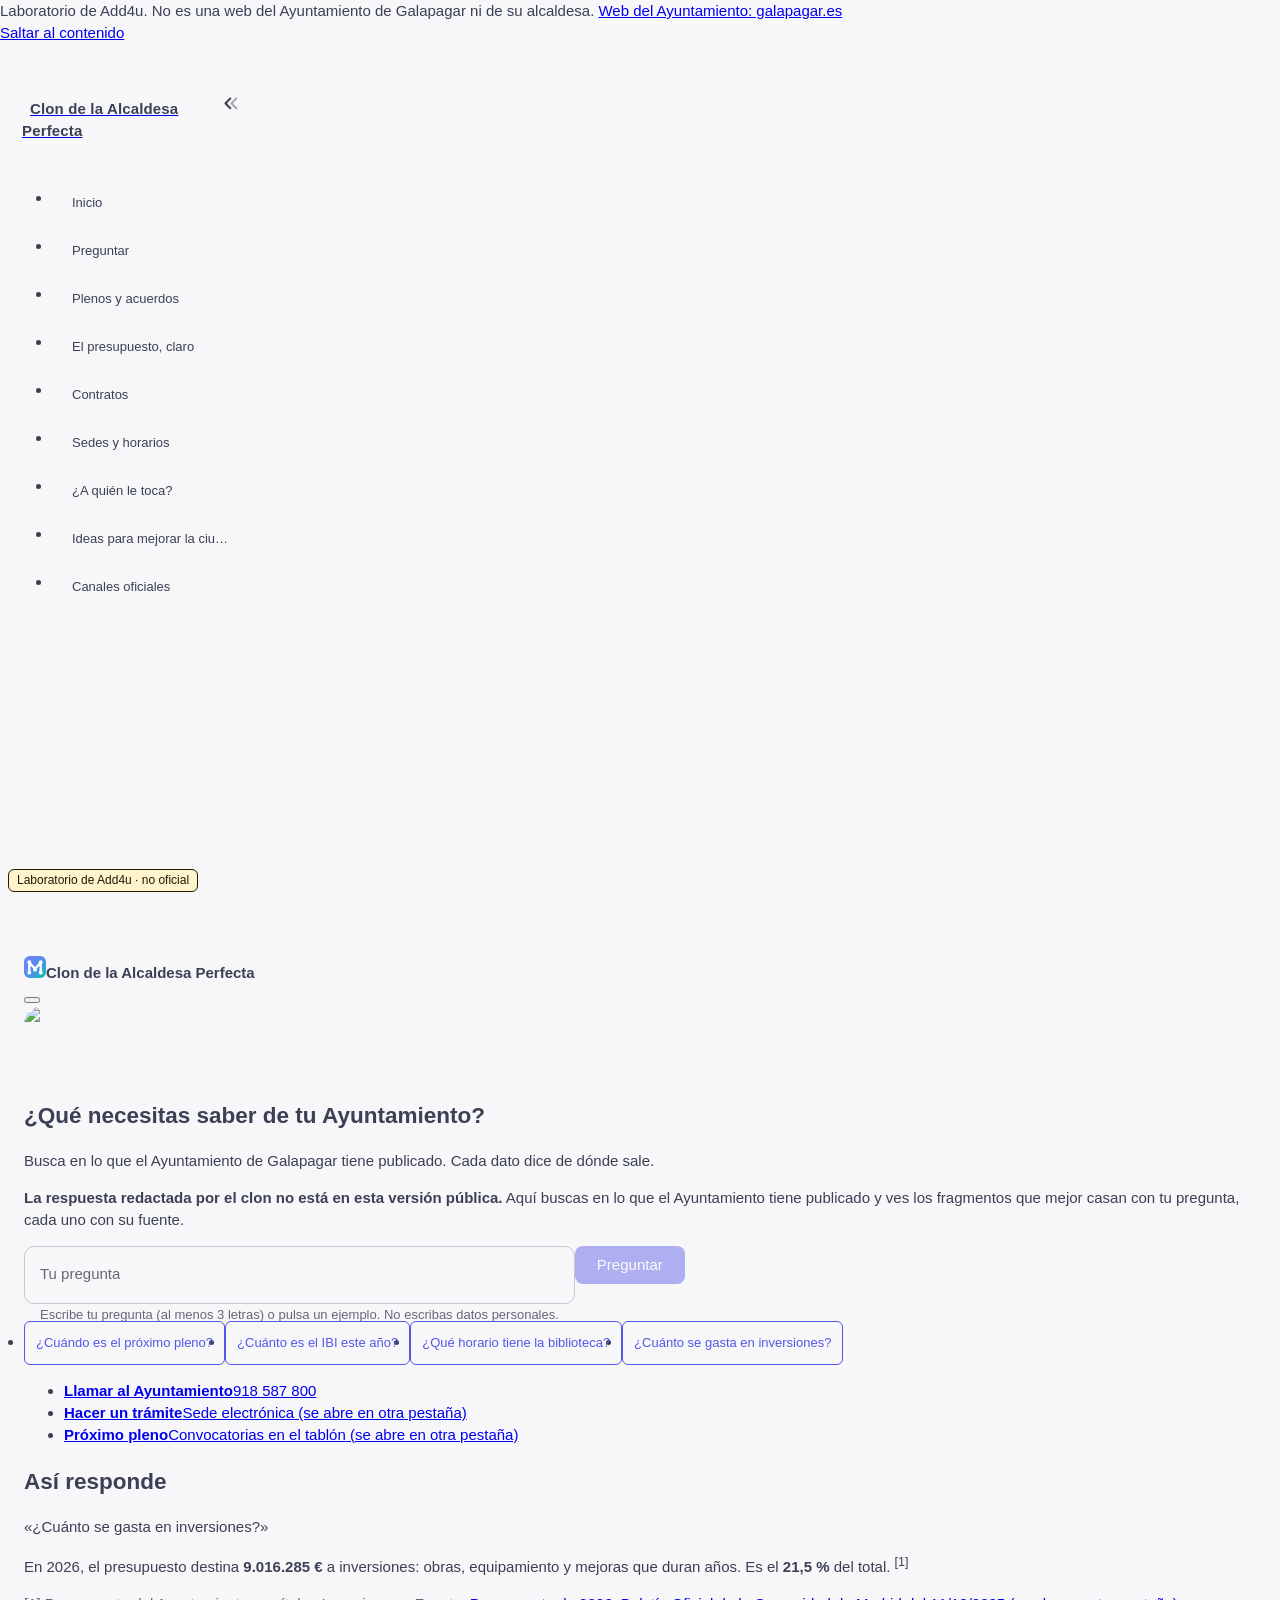
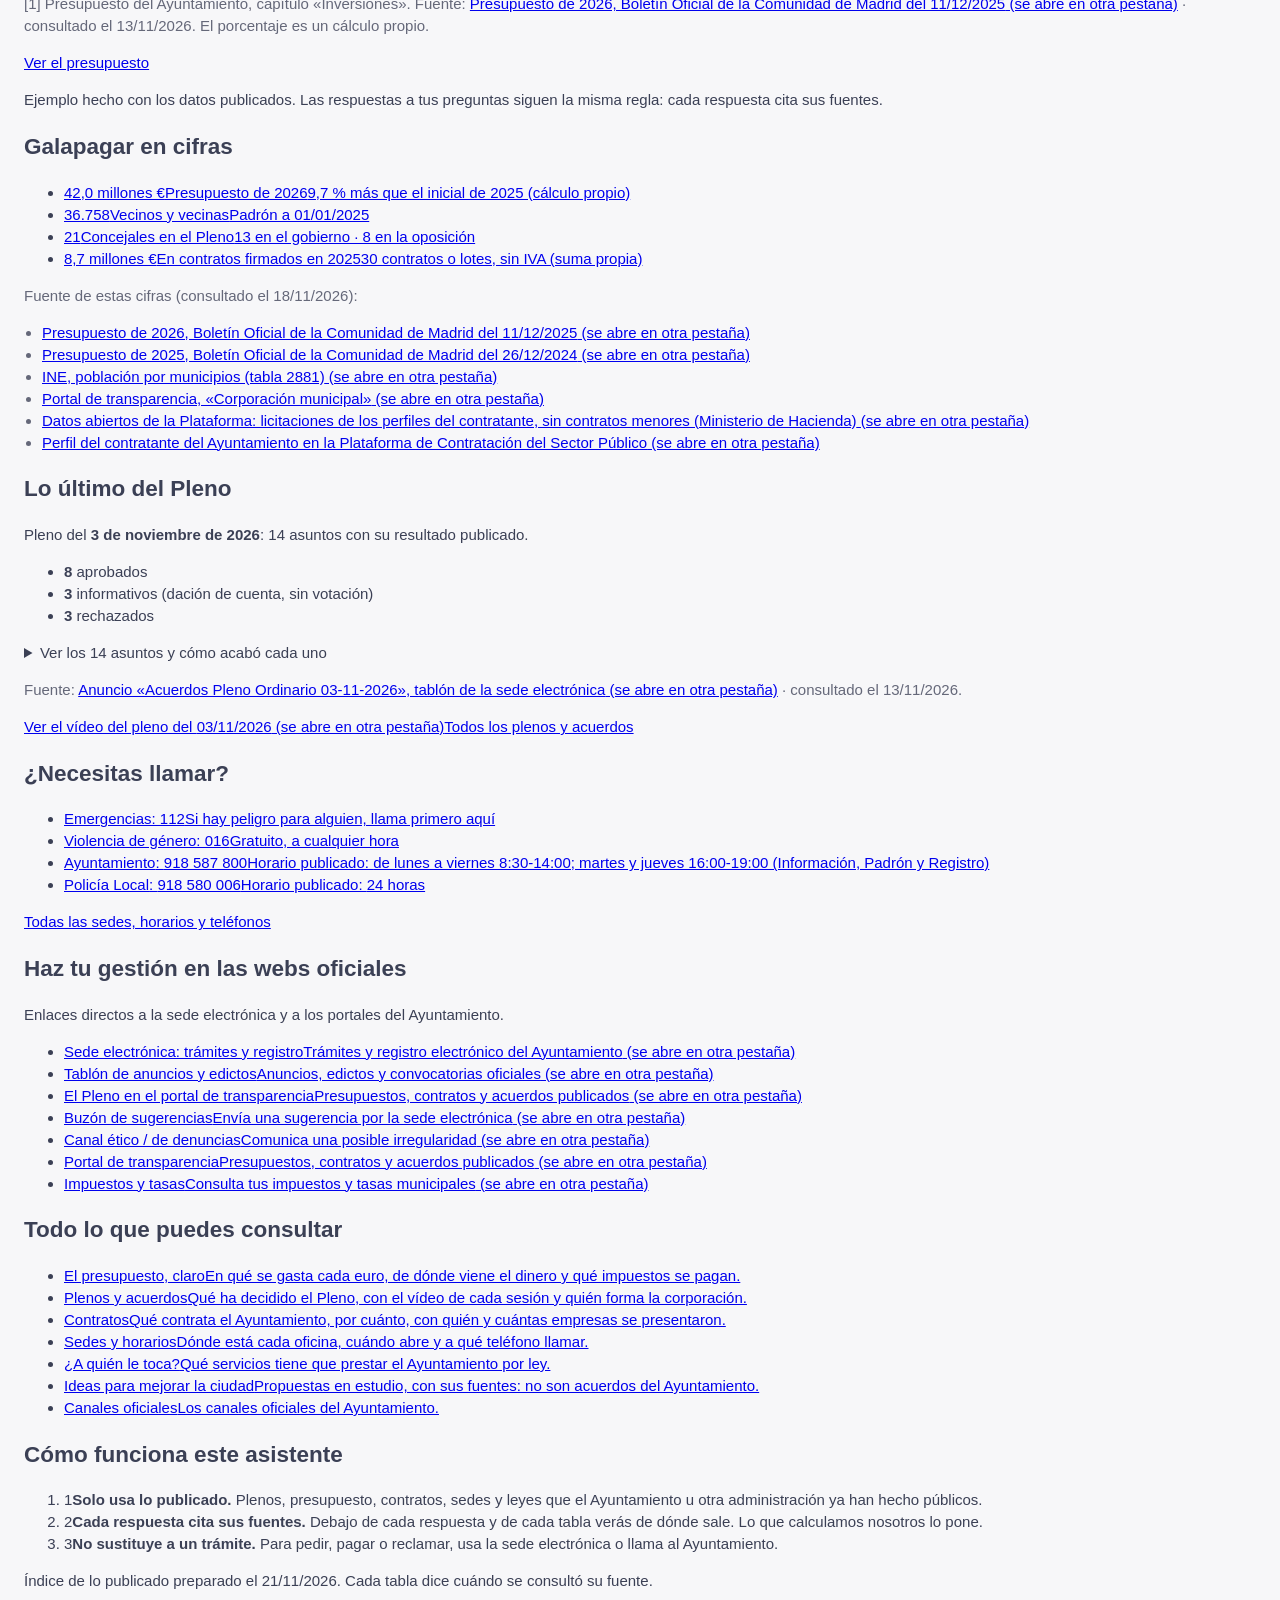
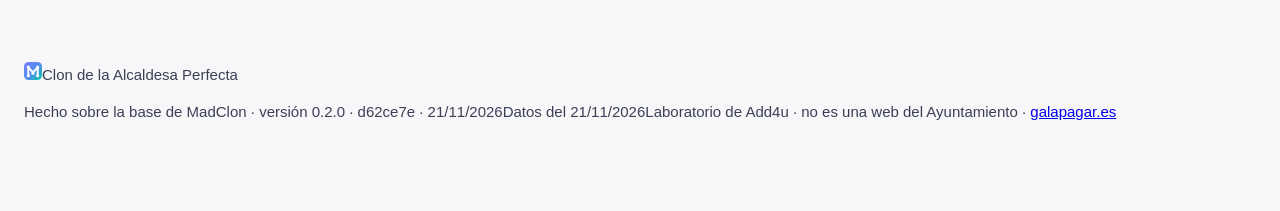
==== commit f5919697: "copia: datos del 2026-11-21 (instalado, b34c9e191bf1)" ====
--- a/index.html
+++ b/index.html
@@ -1,4 +1,4 @@
-<!DOCTYPE html><html id="__next" lang="es" dir="ltr"><head><meta charSet="utf-8"/><meta name="viewport" content="width=device-width, initial-scale=1"/><link rel="preload" as="image" href="/alcaldesa-perfecta-galapagar/icon.svg"/><link rel="stylesheet" href="/alcaldesa-perfecta-galapagar/_next/static/chunks/0sjhduthl3uuo.css" data-precedence="next"/><link rel="stylesheet" href="/alcaldesa-perfecta-galapagar/_next/static/chunks/3lxxu62s48c7k.css" data-precedence="next"/><link rel="stylesheet" href="/alcaldesa-perfecta-galapagar/_next/static/chunks/0273kszdafy93.css" data-precedence="next"/><link rel="preload" as="script" fetchPriority="low" href="/alcaldesa-perfecta-galapagar/_next/static/chunks/1f0kui785itr3.js"/><script src="/alcaldesa-perfecta-galapagar/_next/static/chunks/259qhhom0gs-t.js" async=""></script><script src="/alcaldesa-perfecta-galapagar/_next/static/chunks/34rjkinfk6d4p.js" async=""></script><script src="/alcaldesa-perfecta-galapagar/_next/static/chunks/turbopack-07tamrv0w_nkh.js" async=""></script><script src="/alcaldesa-perfecta-galapagar/_next/static/chunks/3qfy96eoyh-ek.js" async=""></script><script src="/alcaldesa-perfecta-galapagar/_next/static/chunks/0m9acia5g4jd1.js" async=""></script><script src="/alcaldesa-perfecta-galapagar/_next/static/chunks/3jzrxcjwwpv74.js" async=""></script><script src="/alcaldesa-perfecta-galapagar/_next/static/chunks/1pq0va5434r7h.js" async=""></script><script src="/alcaldesa-perfecta-galapagar/_next/static/chunks/3-cs472qi8zsp.js" async=""></script><script src="/alcaldesa-perfecta-galapagar/_next/static/chunks/1ega66a2--8e6.js" async=""></script><script src="/alcaldesa-perfecta-galapagar/_next/static/chunks/198mhcgdalp7x.js" async=""></script><script src="/alcaldesa-perfecta-galapagar/_next/static/chunks/2x_4ertydylnd.js" async=""></script><script src="/alcaldesa-perfecta-galapagar/_next/static/chunks/1epi94_293234.js" async=""></script><script src="/alcaldesa-perfecta-galapagar/_next/static/chunks/24z9pwxrpg84a.js" async=""></script><script src="/alcaldesa-perfecta-galapagar/_next/static/chunks/0mws5jf-21mt5.js" async=""></script><script src="/alcaldesa-perfecta-galapagar/_next/static/chunks/10izlnd_efcf2.js" async=""></script><title>Inicio — Clon de la Alcaldesa Perfecta</title><meta name="description" content="Lo que el Ayuntamiento de Galapagar tiene publicado, para preguntar y consultar: plenos, presupuesto, contratos, sedes y competencias. (laboratorio de Add4u, no oficial)"/><link rel="manifest" href="/alcaldesa-perfecta-galapagar/manifest.webmanifest"/><meta property="og:title" content="Clon de la Alcaldesa Perfecta (laboratorio de Add4u, no oficial)"/><meta property="og:description" content="Busca en lo que el Ayuntamiento de Galapagar tiene publicado y ve de dónde sale cada dato. (laboratorio de Add4u, no oficial)"/><meta name="twitter:card" content="summary"/><meta name="twitter:title" content="Clon de la Alcaldesa Perfecta (laboratorio de Add4u, no oficial)"/><meta name="twitter:description" content="Busca en lo que el Ayuntamiento de Galapagar tiene publicado y ve de dónde sale cada dato. (laboratorio de Add4u, no oficial)"/><link rel="icon" href="/alcaldesa-perfecta-galapagar/favicon.ico?favicon.298ss03e4vcad.ico" sizes="48x48" type="image/x-icon"/><link rel="icon" href="/alcaldesa-perfecta-galapagar/icon.svg?icon.4261bqjghrobe.svg" sizes="any" type="image/svg+xml"/><link rel="apple-touch-icon" href="/alcaldesa-perfecta-galapagar/apple-icon.png?apple-icon.22s-zzsxryxps.png" sizes="180x180" type="image/png"/><meta http-equiv="Content-Security-Policy" content="default-src &#x27;self&#x27;; script-src &#x27;self&#x27; &#x27;unsafe-inline&#x27;; script-src-attr &#x27;none&#x27;; style-src &#x27;self&#x27; &#x27;unsafe-inline&#x27;; img-src &#x27;self&#x27; data:; font-src &#x27;self&#x27; data:; connect-src &#x27;self&#x27;; media-src &#x27;self&#x27;; object-src &#x27;none&#x27;; frame-src &#x27;none&#x27;; base-uri &#x27;none&#x27;; form-action &#x27;none&#x27;; manifest-src &#x27;self&#x27;"/><meta name="robots" content="noindex,nofollow"/><script src="/alcaldesa-perfecta-galapagar/_next/static/chunks/0cz1d0mv5g_q7.js" noModule=""></script><style data-emotion="mui-global 8pzycb">html{-webkit-font-smoothing:antialiased;-moz-osx-font-smoothing:grayscale;box-sizing:border-box;-webkit-text-size-adjust:100%;}*,*::before,*::after{box-sizing:inherit;}strong,b{font-weight:700;}body{margin:0;color:var(--mui-palette-text-primary);font-family:Inter,-apple-system,BlinkMacSystemFont,"Segoe UI",sans-serif;font-weight:400;font-size:0.9375rem;line-height:1.46667;background-color:var(--mui-palette-background-default);}@media print{body{background-color:var(--mui-palette-common-white);}}body::backdrop{background-color:var(--mui-palette-background-default);}</style><style data-emotion="mui-global 1prfaxn">@-webkit-keyframes mui-auto-fill{from{display:block;}}@keyframes mui-auto-fill{from{display:block;}}@-webkit-keyframes mui-auto-fill-cancel{from{display:block;}}@keyframes mui-auto-fill-cancel{from{display:block;}}</style><style data-emotion="mui-global d0oo4o">:root{--mui-shape-borderRadius:10px;--mui-shape-customBorderRadius-xs:2px;--mui-shape-customBorderRadius-sm:4px;--mui-shape-customBorderRadius-md:6px;--mui-shape-customBorderRadius-lg:8px;--mui-shape-customBorderRadius-xl:10px;--mui-shadows-0:none;--mui-shadows-1:0px 2px 1px -1px rgb(var(--mui-mainColorChannels-lightShadow) / 0.2),0px 1px 1px 0px rgb(var(--mui-mainColorChannels-lightShadow) / 0.14),0px 1px 3px 0px rgb(var(--mui-mainColorChannels-lightShadow) / 0.12);--mui-shadows-2:0px 3px 1px -2px rgb(var(--mui-mainColorChannels-lightShadow) / 0.2),0px 2px 2px 0px rgb(var(--mui-mainColorChannels-lightShadow) / 0.14),0px 1px 5px 0px rgb(var(--mui-mainColorChannels-lightShadow) / 0.12);--mui-shadows-3:0px 3px 3px -2px rgb(var(--mui-mainColorChannels-lightShadow) / 0.2),0px 3px 4px 0px rgb(var(--mui-mainColorChannels-lightShadow) / 0.14),0px 1px 8px 0px rgb(var(--mui-mainColorChannels-lightShadow) / 0.12);--mui-shadows-4:0px 2px 4px -1px rgb(var(--mui-mainColorChannels-lightShadow) / 0.2),0px 4px 5px 0px rgb(var(--mui-mainColorChannels-lightShadow) / 0.14),0px 1px 10px 0px rgb(var(--mui-mainColorChannels-lightShadow) / 0.12);--mui-shadows-5:0px 3px 5px -1px rgb(var(--mui-mainColorChannels-lightShadow) / 0.2),0px 5px 8px 0px rgb(var(--mui-mainColorChannels-lightShadow) / 0.14),0px 1px 14px 0px rgb(var(--mui-mainColorChannels-lightShadow) / 0.12);--mui-shadows-6:0px 3px 5px -1px rgb(var(--mui-mainColorChannels-lightShadow) / 0.2),0px 6px 10px 0px rgb(var(--mui-mainColorChannels-lightShadow) / 0.14),0px 1px 18px 0px rgb(var(--mui-mainColorChannels-lightShadow) / 0.12);--mui-shadows-7:0px 4px 5px -2px rgb(var(--mui-mainColorChannels-lightShadow) / 0.2),0px 7px 10px 1px rgb(var(--mui-mainColorChannels-lightShadow) / 0.14),0px 2px 16px 1px rgb(var(--mui-mainColorChannels-lightShadow) / 0.12);--mui-shadows-8:0px 5px 5px -3px rgb(var(--mui-mainColorChannels-lightShadow) / 0.2),0px 8px 10px 1px rgb(var(--mui-mainColorChannels-lightShadow) / 0.14),0px 3px 14px 2px rgb(var(--mui-mainColorChannels-lightShadow) / 0.12);--mui-shadows-9:0px 5px 6px -3px rgb(var(--mui-mainColorChannels-lightShadow) / 0.2),0px 9px 12px 1px rgb(var(--mui-mainColorChannels-lightShadow) / 0.14),0px 3px 16px 2px rgb(var(--mui-mainColorChannels-lightShadow) / 0.12);--mui-shadows-10:0px 6px 6px -3px rgb(var(--mui-mainColorChannels-lightShadow) / 0.2),0px 10px 14px 1px rgb(var(--mui-mainColorChannels-lightShadow) / 0.14),0px 4px 18px 3px rgb(var(--mui-mainColorChannels-lightShadow) / 0.12);--mui-shadows-11:0px 6px 7px -4px rgb(var(--mui-mainColorChannels-lightShadow) / 0.2),0px 11px 15px 1px rgb(var(--mui-mainColorChannels-lightShadow) / 0.14),0px 4px 20px 3px rgb(var(--mui-mainColorChannels-lightShadow) / 0.12);--mui-shadows-12:0px 7px 8px -4px rgb(var(--mui-mainColorChannels-lightShadow) / 0.2),0px 12px 17px 2px rgb(var(--mui-mainColorChannels-lightShadow) / 0.14),0px 5px 22px 4px rgb(var(--mui-mainColorChannels-lightShadow) / 0.12);--mui-shadows-13:0px 7px 8px -4px rgb(var(--mui-mainColorChannels-lightShadow) / 0.2),0px 13px 19px 2px rgb(var(--mui-mainColorChannels-lightShadow) / 0.14),0px 5px 24px 4px rgb(var(--mui-mainColorChannels-lightShadow) / 0.12);--mui-shadows-14:0px 7px 9px -4px rgb(var(--mui-mainColorChannels-lightShadow) / 0.2),0px 14px 21px 2px rgb(var(--mui-mainColorChannels-lightShadow) / 0.14),0px 5px 26px 4px rgb(var(--mui-mainColorChannels-lightShadow) / 0.12);--mui-shadows-15:0px 8px 9px -5px rgb(var(--mui-mainColorChannels-lightShadow) / 0.2),0px 15px 22px 2px rgb(var(--mui-mainColorChannels-lightShadow) / 0.14),0px 6px 28px 5px rgb(var(--mui-mainColorChannels-lightShadow) / 0.12);--mui-shadows-16:0px 8px 10px -5px rgb(var(--mui-mainColorChannels-lightShadow) / 0.2),0px 16px 24px 2px rgb(var(--mui-mainColorChannels-lightShadow) / 0.14),0px 6px 30px 5px rgb(var(--mui-mainColorChannels-lightShadow) / 0.12);--mui-shadows-17:0px 8px 11px -5px rgb(var(--mui-mainColorChannels-lightShadow) / 0.2),0px 17px 26px 2px rgb(var(--mui-mainColorChannels-lightShadow) / 0.14),0px 6px 32px 5px rgb(var(--mui-mainColorChannels-lightShadow) / 0.12);--mui-shadows-18:0px 9px 11px -5px rgb(var(--mui-mainColorChannels-lightShadow) / 0.2),0px 18px 28px 2px rgb(var(--mui-mainColorChannels-lightShadow) / 0.14),0px 7px 34px 6px rgb(var(--mui-mainColorChannels-lightShadow) / 0.12);--mui-shadows-19:0px 9px 12px -6px rgb(var(--mui-mainColorChannels-lightShadow) / 0.2),0px 19px 29px 2px rgb(var(--mui-mainColorChannels-lightShadow) / 0.14),0px 7px 36px 6px rgb(var(--mui-mainColorChannels-lightShadow) / 0.12);--mui-shadows-20:0px 10px 13px -6px rgb(var(--mui-mainColorChannels-lightShadow) / 0.2),0px 20px 31px 3px rgb(var(--mui-mainColorChannels-lightShadow) / 0.14),0px 8px 38px 7px rgb(var(--mui-mainColorChannels-lightShadow) / 0.12);--mui-shadows-21:0px 10px 13px -6px rgb(var(--mui-mainColorChannels-lightShadow) / 0.2),0px 21px 33px 3px rgb(var(--mui-mainColorChannels-lightShadow) / 0.14),0px 8px 40px 7px rgb(var(--mui-mainColorChannels-lightShadow) / 0.12);--mui-shadows-22:0px 10px 14px -6px rgb(var(--mui-mainColorChannels-lightShadow) / 0.2),0px 22px 35px 3px rgb(var(--mui-mainColorChannels-lightShadow) / 0.14),0px 8px 42px 7px rgb(var(--mui-mainColorChannels-lightShadow) / 0.12);--mui-shadows-23:0px 11px 14px -7px rgb(var(--mui-mainColorChannels-lightShadow) / 0.2),0px 23px 36px 3px rgb(var(--mui-mainColorChannels-lightShadow) / 0.14),0px 9px 44px 8px rgb(var(--mui-mainColorChannels-lightShadow) / 0.12);--mui-shadows-24:0px 11px 15px -7px rgb(var(--mui-mainColorChannels-lightShadow) / 0.2),0px 24px 38px 3px rgb(var(--mui-mainColorChannels-lightShadow) / 0.14),0px 9px 46px 8px rgb(var(--mui-mainColorChannels-lightShadow) / 0.12);--mui-customShadows-xs:0px 2px 6px rgb(var(--mui-mainColorChannels-lightShadow) / 0.14);--mui-customShadows-sm:0px 2px 10px rgb(var(--mui-mainColorChannels-lightShadow) / 0.16);--mui-customShadows-md:0px 4px 14px rgb(var(--mui-mainColorChannels-lightShadow) / 0.16);--mui-customShadows-lg:0px 6px 20px rgb(var(--mui-mainColorChannels-lightShadow) / 0.18);--mui-customShadows-xl:0px 8px 26px rgb(var(--mui-mainColorChannels-lightShadow) / 0.18);--mui-mainColorChannels-light:38 43 67;--mui-mainColorChannels-dark:234 234 255;--mui-mainColorChannels-lightShadow:38 43 67;--mui-mainColorChannels-darkShadow:16 17 33;--mui-zIndex-mobileStepper:1000;--mui-zIndex-fab:1050;--mui-zIndex-speedDial:1050;--mui-zIndex-appBar:1100;--mui-zIndex-drawer:1200;--mui-zIndex-modal:1300;--mui-zIndex-snackbar:1400;--mui-zIndex-tooltip:1500;--mui-font-h1:500 2.875rem/1.478261 Inter,-apple-system,BlinkMacSystemFont,"Segoe UI",sans-serif;--mui-font-h2:500 2.375rem/1.47368421 Inter,-apple-system,BlinkMacSystemFont,"Segoe UI",sans-serif;--mui-font-h3:500 1.75rem/1.5 Inter,-apple-system,BlinkMacSystemFont,"Segoe UI",sans-serif;--mui-font-h4:500 1.5rem/1.58334 Inter,-apple-system,BlinkMacSystemFont,"Segoe UI",sans-serif;--mui-font-h5:500 1.125rem/1.5556 Inter,-apple-system,BlinkMacSystemFont,"Segoe UI",sans-serif;--mui-font-h6:500 0.9375rem/1.46667 Inter,-apple-system,BlinkMacSystemFont,"Segoe UI",sans-serif;--mui-font-subtitle1:400 0.9375rem/1.46667 Inter,-apple-system,BlinkMacSystemFont,"Segoe UI",sans-serif;--mui-font-subtitle2:400 0.8125rem/1.53846154 Inter,-apple-system,BlinkMacSystemFont,"Segoe UI",sans-serif;--mui-font-body1:400 0.9375rem/1.46667 Inter,-apple-system,BlinkMacSystemFont,"Segoe UI",sans-serif;--mui-font-body2:400 0.8125rem/1.53846154 Inter,-apple-system,BlinkMacSystemFont,"Segoe UI",sans-serif;--mui-font-button:500 0.9375rem/1.46667 Inter,-apple-system,BlinkMacSystemFont,"Segoe UI",sans-serif;--mui-font-caption:400 0.8125rem/1.38462 Inter,-apple-system,BlinkMacSystemFont,"Segoe UI",sans-serif;--mui-font-overline:400 0.75rem/1.16667 Inter,-apple-system,BlinkMacSystemFont,"Segoe UI",sans-serif;--mui-font-inherit:inherit inherit/inherit inherit;}:root,[data-light]{-webkit-print-color-scheme:light;color-scheme:light;--mui-palette-primary-main:#5556E7;--mui-palette-primary-light:#7778EC;--mui-palette-primary-dark:#4D4DD0;--mui-palette-primary-contrastText:#FFF;--mui-palette-primary-lighterOpacity:rgb(var(--mui-palette-primary-mainChannel) / 0.08);--mui-palette-primary-lightOpacity:rgb(var(--mui-palette-primary-mainChannel) / 0.16);--mui-palette-primary-mainOpacity:rgb(var(--mui-palette-primary-mainChannel) / 0.24);--mui-palette-primary-darkOpacity:rgb(var(--mui-palette-primary-mainChannel) / 0.32);--mui-palette-primary-darkerOpacity:rgb(var(--mui-palette-primary-mainChannel) / 0.38);--mui-palette-primary-mainChannel:85 86 231;--mui-palette-primary-lightChannel:119 120 236;--mui-palette-primary-darkChannel:77 77 208;--mui-palette-primary-contrastTextChannel:255 255 255;--mui-palette-secondary-main:#6D788D;--mui-palette-secondary-light:#8A93A4;--mui-palette-secondary-dark:#626C7F;--mui-palette-secondary-contrastText:#FFF;--mui-palette-secondary-lighterOpacity:rgb(var(--mui-palette-secondary-mainChannel) / 0.08);--mui-palette-secondary-lightOpacity:rgb(var(--mui-palette-secondary-mainChannel) / 0.16);--mui-palette-secondary-mainOpacity:rgb(var(--mui-palette-secondary-mainChannel) / 0.24);--mui-palette-secondary-darkOpacity:rgb(var(--mui-palette-secondary-mainChannel) / 0.32);--mui-palette-secondary-darkerOpacity:rgb(var(--mui-palette-secondary-mainChannel) / 0.38);--mui-palette-secondary-mainChannel:109 120 141;--mui-palette-secondary-lightChannel:138 147 164;--mui-palette-secondary-darkChannel:98 108 127;--mui-palette-secondary-contrastTextChannel:255 255 255;--mui-palette-error-main:#CF0F1F;--mui-palette-error-light:#D93F4C;--mui-palette-error-dark:#BA0E1C;--mui-palette-error-contrastText:#FFF;--mui-palette-error-lighterOpacity:rgb(var(--mui-palette-error-mainChannel) / 0.08);--mui-palette-error-lightOpacity:rgb(var(--mui-palette-error-mainChannel) / 0.16);--mui-palette-error-mainOpacity:rgb(var(--mui-palette-error-mainChannel) / 0.24);--mui-palette-error-darkOpacity:rgb(var(--mui-palette-error-mainChannel) / 0.32);--mui-palette-error-darkerOpacity:rgb(var(--mui-palette-error-mainChannel) / 0.38);--mui-palette-error-mainChannel:207 15 31;--mui-palette-error-lightChannel:217 63 76;--mui-palette-error-darkChannel:186 14 28;--mui-palette-error-contrastTextChannel:255 255 255;--mui-palette-warning-main:#FDB528;--mui-palette-warning-light:#FDC453;--mui-palette-warning-dark:#E4A324;--mui-palette-warning-contrastText:#FFF;--mui-palette-warning-lighterOpacity:rgb(var(--mui-palette-warning-mainChannel) / 0.08);--mui-palette-warning-lightOpacity:rgb(var(--mui-palette-warning-mainChannel) / 0.16);--mui-palette-warning-mainOpacity:rgb(var(--mui-palette-warning-mainChannel) / 0.24);--mui-palette-warning-darkOpacity:rgb(var(--mui-palette-warning-mainChannel) / 0.32);--mui-palette-warning-darkerOpacity:rgb(var(--mui-palette-warning-mainChannel) / 0.38);--mui-palette-warning-mainChannel:253 181 40;--mui-palette-warning-lightChannel:253 196 83;--mui-palette-warning-darkChannel:228 163 36;--mui-palette-warning-contrastTextChannel:255 255 255;--mui-palette-info-main:#26C6F9;--mui-palette-info-light:#51D1FA;--mui-palette-info-dark:#22B3E1;--mui-palette-info-contrastText:#FFF;--mui-palette-info-lighterOpacity:rgb(var(--mui-palette-info-mainChannel) / 0.08);--mui-palette-info-lightOpacity:rgb(var(--mui-palette-info-mainChannel) / 0.16);--mui-palette-info-mainOpacity:rgb(var(--mui-palette-info-mainChannel) / 0.24);--mui-palette-info-darkOpacity:rgb(var(--mui-palette-info-mainChannel) / 0.32);--mui-palette-info-darkerOpacity:rgb(var(--mui-palette-info-mainChannel) / 0.38);--mui-palette-info-mainChannel:38 198 249;--mui-palette-info-lightChannel:81 209 250;--mui-palette-info-darkChannel:34 179 225;--mui-palette-info-contrastTextChannel:255 255 255;--mui-palette-success-main:#72E128;--mui-palette-success-light:#8EE753;--mui-palette-success-dark:#67CB24;--mui-palette-success-contrastText:#FFF;--mui-palette-success-lighterOpacity:rgb(var(--mui-palette-success-mainChannel) / 0.08);--mui-palette-success-lightOpacity:rgb(var(--mui-palette-success-mainChannel) / 0.16);--mui-palette-success-mainOpacity:rgb(var(--mui-palette-success-mainChannel) / 0.24);--mui-palette-success-darkOpacity:rgb(var(--mui-palette-success-mainChannel) / 0.32);--mui-palette-success-darkerOpacity:rgb(var(--mui-palette-success-mainChannel) / 0.38);--mui-palette-success-mainChannel:114 225 40;--mui-palette-success-lightChannel:142 231 83;--mui-palette-success-darkChannel:103 203 36;--mui-palette-success-contrastTextChannel:255 255 255;--mui-palette-text-primary:rgb(var(--mui-mainColorChannels-light) / 0.9);--mui-palette-text-secondary:rgb(var(--mui-mainColorChannels-light) / 0.7);--mui-palette-text-disabled:rgb(var(--mui-mainColorChannels-light) / 0.4);--mui-palette-text-primaryChannel:var(--mui-mainColorChannels-light);--mui-palette-text-secondaryChannel:var(--mui-mainColorChannels-light);--mui-palette-divider:rgb(var(--mui-mainColorChannels-light) / 0.12);--mui-palette-dividerChannel:var(--mui-mainColorChannels-light);--mui-palette-background-default:#F7F7F9;--mui-palette-background-paper:#FFFFFF;--mui-palette-background-paperChannel:255 255 255;--mui-palette-background-defaultChannel:247 247 249;--mui-palette-action-active:rgb(var(--mui-mainColorChannels-light) / 0.6);--mui-palette-action-hover:rgb(var(--mui-mainColorChannels-light) / 0.06);--mui-palette-action-selected:rgb(var(--mui-mainColorChannels-light) / 0.08);--mui-palette-action-disabled:rgb(var(--mui-mainColorChannels-light) / 0.3);--mui-palette-action-disabledBackground:rgb(var(--mui-mainColorChannels-light) / 0.16);--mui-palette-action-focus:rgb(var(--mui-mainColorChannels-light) / 0.1);--mui-palette-action-focusOpacity:0.1;--mui-palette-action-activeChannel:var(--mui-mainColorChannels-light);--mui-palette-action-selectedChannel:var(--mui-mainColorChannels-light);--mui-palette-action-hoverOpacity:0.04;--mui-palette-action-selectedOpacity:0.08;--mui-palette-action-disabledOpacity:0.38;--mui-palette-action-activatedOpacity:0.12;--mui-palette-Alert-errorColor:var(--mui-palette-customColors-textoAlerta);--mui-palette-Alert-warningColor:var(--mui-palette-customColors-textoAviso);--mui-palette-Alert-infoColor:var(--mui-palette-customColors-textoInfo);--mui-palette-Alert-successColor:var(--mui-palette-customColors-textoLogro);--mui-palette-Alert-errorStandardBg:var(--mui-palette-error-lightOpacity);--mui-palette-Alert-warningStandardBg:var(--mui-palette-warning-lightOpacity);--mui-palette-Alert-infoStandardBg:var(--mui-palette-info-lightOpacity);--mui-palette-Alert-successStandardBg:var(--mui-palette-success-lightOpacity);--mui-palette-Alert-errorFilledColor:var(--mui-palette-error-contrastText);--mui-palette-Alert-warningFilledColor:var(--mui-palette-warning-contrastText);--mui-palette-Alert-infoFilledColor:var(--mui-palette-info-contrastText);--mui-palette-Alert-successFilledColor:var(--mui-palette-success-contrastText);--mui-palette-Alert-errorFilledBg:var(--mui-palette-error-main);--mui-palette-Alert-warningFilledBg:var(--mui-palette-warning-main);--mui-palette-Alert-infoFilledBg:var(--mui-palette-info-main);--mui-palette-Alert-successFilledBg:var(--mui-palette-success-main);--mui-palette-Alert-errorIconColor:var(--mui-palette-error-main, #CF0F1F);--mui-palette-Alert-infoIconColor:var(--mui-palette-info-main, #26C6F9);--mui-palette-Alert-successIconColor:var(--mui-palette-success-main, #72E128);--mui-palette-Alert-warningIconColor:var(--mui-palette-warning-main, #FDB528);--mui-palette-Avatar-defaultBg:#F0EFF0;--mui-palette-Chip-defaultBorder:var(--mui-palette-divider);--mui-palette-Chip-defaultAvatarColor:var(--mui-palette-grey-700, #616161);--mui-palette-Chip-defaultIconColor:var(--mui-palette-grey-700, #616161);--mui-palette-FilledInput-bg:var(--mui-palette-action-hover);--mui-palette-FilledInput-hoverBg:var(--mui-palette-action-selected);--mui-palette-FilledInput-disabledBg:var(--mui-palette-action-hover);--mui-palette-LinearProgress-primaryBg:var(--mui-palette-primary-lightOpacity);--mui-palette-LinearProgress-secondaryBg:var(--mui-palette-secondary-lightOpacity);--mui-palette-LinearProgress-errorBg:var(--mui-palette-error-lightOpacity);--mui-palette-LinearProgress-warningBg:var(--mui-palette-warning-lightOpacity);--mui-palette-LinearProgress-infoBg:var(--mui-palette-info-lightOpacity);--mui-palette-LinearProgress-successBg:var(--mui-palette-success-lightOpacity);--mui-palette-SnackbarContent-bg:#282A42;--mui-palette-SnackbarContent-color:var(--mui-palette-background-paper);--mui-palette-Switch-defaultColor:var(--mui-palette-common-white);--mui-palette-Switch-defaultDisabledColor:var(--mui-palette-common-white);--mui-palette-Switch-primaryDisabledColor:var(--mui-palette-common-white);--mui-palette-Switch-secondaryDisabledColor:var(--mui-palette-common-white);--mui-palette-Switch-errorDisabledColor:var(--mui-palette-common-white);--mui-palette-Switch-warningDisabledColor:var(--mui-palette-common-white);--mui-palette-Switch-infoDisabledColor:var(--mui-palette-common-white);--mui-palette-Switch-successDisabledColor:var(--mui-palette-common-white);--mui-palette-Tooltip-bg:#282A42;--mui-palette-TableCell-border:var(--mui-palette-divider);--mui-palette-customColors-textoAlerta:#C62828;--mui-palette-customColors-textoAviso:#8A5300;--mui-palette-customColors-textoInfo:#13637C;--mui-palette-customColors-textoLogro:#397014;--mui-palette-customColors-textoMarca:#333680;--mui-palette-customColors-bodyBg:#F7F7F9;--mui-palette-customColors-chatBg:#F7F6FA;--mui-palette-customColors-greyLightBg:#FAFAFA;--mui-palette-customColors-inputBorder:rgb(var(--mui-mainColorChannels-light) / 0.22);--mui-palette-customColors-tableHeaderBg:#F5F5F7;--mui-palette-customColors-tooltipText:#FFFFFF;--mui-palette-customColors-trackBg:#F5F5F8;--mui-palette-common-black:#000;--mui-palette-common-white:#fff;--mui-palette-common-background:#fff;--mui-palette-common-onBackground:#000;--mui-palette-common-backgroundChannel:255 255 255;--mui-palette-common-onBackgroundChannel:0 0 0;--mui-palette-grey-50:#fafafa;--mui-palette-grey-100:#f5f5f5;--mui-palette-grey-200:#eeeeee;--mui-palette-grey-300:#e0e0e0;--mui-palette-grey-400:#bdbdbd;--mui-palette-grey-500:#9e9e9e;--mui-palette-grey-600:#757575;--mui-palette-grey-700:#616161;--mui-palette-grey-800:#424242;--mui-palette-grey-900:#212121;--mui-palette-grey-A100:#f5f5f5;--mui-palette-grey-A200:#eeeeee;--mui-palette-grey-A400:#bdbdbd;--mui-palette-grey-A700:#616161;--mui-palette-AppBar-defaultBg:var(--mui-palette-grey-100, #f5f5f5);--mui-palette-Button-inheritContainedBg:var(--mui-palette-grey-300, #e0e0e0);--mui-palette-Button-inheritContainedHoverBg:var(--mui-palette-grey-A100, #f5f5f5);--mui-palette-Skeleton-bg:rgba(var(--mui-palette-text-primaryChannel, var(--mui-mainColorChannels-light)) / 0.11);--mui-palette-Slider-primaryTrack:rgb(190, 190, 245);--mui-palette-Slider-secondaryTrack:rgb(199, 203, 211);--mui-palette-Slider-errorTrack:rgb(236, 163, 169);--mui-palette-Slider-infoTrack:rgb(172, 233, 252);--mui-palette-Slider-successTrack:rgb(201, 243, 173);--mui-palette-Slider-warningTrack:rgb(254, 226, 173);--mui-palette-SpeedDialAction-fabHoverBg:rgb(216, 216, 216);--mui-palette-StepConnector-border:var(--mui-palette-grey-400, #bdbdbd);--mui-palette-StepContent-border:var(--mui-palette-grey-400, #bdbdbd);--mui-opacity-inputPlaceholder:0.42;--mui-opacity-inputUnderline:0.42;--mui-opacity-switchTrackDisabled:0.12;--mui-opacity-switchTrack:0.38;}[data-dark]{-webkit-print-color-scheme:dark;color-scheme:dark;--mui-palette-common-black:#000;--mui-palette-common-white:#fff;--mui-palette-common-background:#000;--mui-palette-common-onBackground:#fff;--mui-palette-common-backgroundChannel:0 0 0;--mui-palette-common-onBackgroundChannel:255 255 255;--mui-palette-primary-main:#96A3FE;--mui-palette-primary-light:#ABB5FE;--mui-palette-primary-dark:#8793E5;--mui-palette-primary-contrastText:#282A42;--mui-palette-primary-lighterOpacity:rgb(var(--mui-palette-primary-mainChannel) / 0.08);--mui-palette-primary-lightOpacity:rgb(var(--mui-palette-primary-mainChannel) / 0.16);--mui-palette-primary-mainOpacity:rgb(var(--mui-palette-primary-mainChannel) / 0.24);--mui-palette-primary-darkOpacity:rgb(var(--mui-palette-primary-mainChannel) / 0.32);--mui-palette-primary-darkerOpacity:rgb(var(--mui-palette-primary-mainChannel) / 0.38);--mui-palette-primary-mainChannel:150 163 254;--mui-palette-primary-lightChannel:171 181 254;--mui-palette-primary-darkChannel:135 147 229;--mui-palette-primary-contrastTextChannel:40 42 66;--mui-palette-secondary-main:#6D788D;--mui-palette-secondary-light:#8A93A4;--mui-palette-secondary-dark:#626C7F;--mui-palette-secondary-contrastText:#FFF;--mui-palette-secondary-lighterOpacity:rgb(var(--mui-palette-secondary-mainChannel) / 0.08);--mui-palette-secondary-lightOpacity:rgb(var(--mui-palette-secondary-mainChannel) / 0.16);--mui-palette-secondary-mainOpacity:rgb(var(--mui-palette-secondary-mainChannel) / 0.24);--mui-palette-secondary-darkOpacity:rgb(var(--mui-palette-secondary-mainChannel) / 0.32);--mui-palette-secondary-darkerOpacity:rgb(var(--mui-palette-secondary-mainChannel) / 0.38);--mui-palette-secondary-mainChannel:109 120 141;--mui-palette-secondary-lightChannel:138 147 164;--mui-palette-secondary-darkChannel:98 108 127;--mui-palette-secondary-contrastTextChannel:255 255 255;--mui-palette-error-main:#FE857B;--mui-palette-error-light:#FE9D95;--mui-palette-error-dark:#E5786F;--mui-palette-error-contrastText:#282A42;--mui-palette-error-lighterOpacity:rgb(var(--mui-palette-error-mainChannel) / 0.08);--mui-palette-error-lightOpacity:rgb(var(--mui-palette-error-mainChannel) / 0.16);--mui-palette-error-mainOpacity:rgb(var(--mui-palette-error-mainChannel) / 0.24);--mui-palette-error-darkOpacity:rgb(var(--mui-palette-error-mainChannel) / 0.32);--mui-palette-error-darkerOpacity:rgb(var(--mui-palette-error-mainChannel) / 0.38);--mui-palette-error-mainChannel:254 133 123;--mui-palette-error-lightChannel:254 157 149;--mui-palette-error-darkChannel:229 120 111;--mui-palette-error-contrastTextChannel:40 42 66;--mui-palette-warning-main:#FDB528;--mui-palette-warning-light:#FDC453;--mui-palette-warning-dark:#E4A324;--mui-palette-warning-contrastText:#FFF;--mui-palette-warning-lighterOpacity:rgb(var(--mui-palette-warning-mainChannel) / 0.08);--mui-palette-warning-lightOpacity:rgb(var(--mui-palette-warning-mainChannel) / 0.16);--mui-palette-warning-mainOpacity:rgb(var(--mui-palette-warning-mainChannel) / 0.24);--mui-palette-warning-darkOpacity:rgb(var(--mui-palette-warning-mainChannel) / 0.32);--mui-palette-warning-darkerOpacity:rgb(var(--mui-palette-warning-mainChannel) / 0.38);--mui-palette-warning-mainChannel:253 181 40;--mui-palette-warning-lightChannel:253 196 83;--mui-palette-warning-darkChannel:228 163 36;--mui-palette-warning-contrastTextChannel:255 255 255;--mui-palette-info-main:#26C6F9;--mui-palette-info-light:#51D1FA;--mui-palette-info-dark:#22B3E1;--mui-palette-info-contrastText:#FFF;--mui-palette-info-lighterOpacity:rgb(var(--mui-palette-info-mainChannel) / 0.08);--mui-palette-info-lightOpacity:rgb(var(--mui-palette-info-mainChannel) / 0.16);--mui-palette-info-mainOpacity:rgb(var(--mui-palette-info-mainChannel) / 0.24);--mui-palette-info-darkOpacity:rgb(var(--mui-palette-info-mainChannel) / 0.32);--mui-palette-info-darkerOpacity:rgb(var(--mui-palette-info-mainChannel) / 0.38);--mui-palette-info-mainChannel:38 198 249;--mui-palette-info-lightChannel:81 209 250;--mui-palette-info-darkChannel:34 179 225;--mui-palette-info-contrastTextChannel:255 255 255;--mui-palette-success-main:#72E128;--mui-palette-success-light:#8EE753;--mui-palette-success-dark:#67CB24;--mui-palette-success-contrastText:#FFF;--mui-palette-success-lighterOpacity:rgb(var(--mui-palette-success-mainChannel) / 0.08);--mui-palette-success-lightOpacity:rgb(var(--mui-palette-success-mainChannel) / 0.16);--mui-palette-success-mainOpacity:rgb(var(--mui-palette-success-mainChannel) / 0.24);--mui-palette-success-darkOpacity:rgb(var(--mui-palette-success-mainChannel) / 0.32);--mui-palette-success-darkerOpacity:rgb(var(--mui-palette-success-mainChannel) / 0.38);--mui-palette-success-mainChannel:114 225 40;--mui-palette-success-lightChannel:142 231 83;--mui-palette-success-darkChannel:103 203 36;--mui-palette-success-contrastTextChannel:255 255 255;--mui-palette-grey-50:#fafafa;--mui-palette-grey-100:#f5f5f5;--mui-palette-grey-200:#eeeeee;--mui-palette-grey-300:#e0e0e0;--mui-palette-grey-400:#bdbdbd;--mui-palette-grey-500:#9e9e9e;--mui-palette-grey-600:#757575;--mui-palette-grey-700:#616161;--mui-palette-grey-800:#424242;--mui-palette-grey-900:#212121;--mui-palette-grey-A100:#f5f5f5;--mui-palette-grey-A200:#eeeeee;--mui-palette-grey-A400:#bdbdbd;--mui-palette-grey-A700:#616161;--mui-palette-text-primary:rgb(var(--mui-mainColorChannels-dark) / 0.9);--mui-palette-text-secondary:rgb(var(--mui-mainColorChannels-dark) / 0.7);--mui-palette-text-disabled:rgb(var(--mui-mainColorChannels-dark) / 0.6);--mui-palette-text-icon:rgba(255, 255, 255, 0.5);--mui-palette-text-primaryChannel:var(--mui-mainColorChannels-dark);--mui-palette-text-secondaryChannel:var(--mui-mainColorChannels-dark);--mui-palette-divider:rgb(var(--mui-mainColorChannels-dark) / 0.12);--mui-palette-background-paper:#30334E;--mui-palette-background-default:#282A42;--mui-palette-background-paperChannel:48 51 78;--mui-palette-background-defaultChannel:40 42 66;--mui-palette-action-active:rgb(var(--mui-mainColorChannels-dark) / 0.6);--mui-palette-action-hover:rgb(var(--mui-mainColorChannels-dark) / 0.06);--mui-palette-action-hoverOpacity:0.08;--mui-palette-action-selected:rgb(var(--mui-mainColorChannels-dark) / 0.08);--mui-palette-action-selectedOpacity:0.16;--mui-palette-action-disabled:rgb(var(--mui-mainColorChannels-dark) / 0.3);--mui-palette-action-disabledBackground:rgb(var(--mui-mainColorChannels-dark) / 0.16);--mui-palette-action-disabledOpacity:0.38;--mui-palette-action-focus:rgb(var(--mui-mainColorChannels-dark) / 0.1);--mui-palette-action-focusOpacity:0.1;--mui-palette-action-activatedOpacity:0.24;--mui-palette-action-activeChannel:var(--mui-mainColorChannels-dark);--mui-palette-action-selectedChannel:var(--mui-mainColorChannels-dark);--mui-palette-dividerChannel:var(--mui-mainColorChannels-dark);--mui-palette-Alert-errorColor:var(--mui-palette-error-main);--mui-palette-Alert-warningColor:var(--mui-palette-warning-main);--mui-palette-Alert-infoColor:var(--mui-palette-info-main);--mui-palette-Alert-successColor:var(--mui-palette-success-main);--mui-palette-Alert-errorStandardBg:var(--mui-palette-error-lightOpacity);--mui-palette-Alert-warningStandardBg:var(--mui-palette-warning-lightOpacity);--mui-palette-Alert-infoStandardBg:var(--mui-palette-info-lightOpacity);--mui-palette-Alert-successStandardBg:var(--mui-palette-success-lightOpacity);--mui-palette-Alert-errorFilledColor:var(--mui-palette-error-contrastText);--mui-palette-Alert-warningFilledColor:var(--mui-palette-warning-contrastText);--mui-palette-Alert-infoFilledColor:var(--mui-palette-info-contrastText);--mui-palette-Alert-successFilledColor:var(--mui-palette-success-contrastText);--mui-palette-Alert-errorFilledBg:var(--mui-palette-error-main);--mui-palette-Alert-warningFilledBg:var(--mui-palette-warning-main);--mui-palette-Alert-infoFilledBg:var(--mui-palette-info-main);--mui-palette-Alert-successFilledBg:var(--mui-palette-success-main);--mui-palette-Alert-errorIconColor:var(--mui-palette-error-main, #FE857B);--mui-palette-Alert-infoIconColor:var(--mui-palette-info-main, #26C6F9);--mui-palette-Alert-successIconColor:var(--mui-palette-success-main, #72E128);--mui-palette-Alert-warningIconColor:var(--mui-palette-warning-main, #FDB528);--mui-palette-Avatar-defaultBg:#383B55;--mui-palette-Chip-defaultBorder:var(--mui-palette-divider);--mui-palette-Chip-defaultAvatarColor:var(--mui-palette-grey-300, #e0e0e0);--mui-palette-Chip-defaultIconColor:var(--mui-palette-grey-300, #e0e0e0);--mui-palette-FilledInput-bg:var(--mui-palette-action-hover);--mui-palette-FilledInput-hoverBg:var(--mui-palette-action-selected);--mui-palette-FilledInput-disabledBg:var(--mui-palette-action-hover);--mui-palette-LinearProgress-primaryBg:var(--mui-palette-primary-lightOpacity);--mui-palette-LinearProgress-secondaryBg:var(--mui-palette-secondary-lightOpacity);--mui-palette-LinearProgress-errorBg:var(--mui-palette-error-lightOpacity);--mui-palette-LinearProgress-warningBg:var(--mui-palette-warning-lightOpacity);--mui-palette-LinearProgress-infoBg:var(--mui-palette-info-lightOpacity);--mui-palette-LinearProgress-successBg:var(--mui-palette-success-lightOpacity);--mui-palette-SnackbarContent-bg:#F5F5F5;--mui-palette-SnackbarContent-color:var(--mui-palette-background-paper);--mui-palette-Switch-defaultColor:var(--mui-palette-common-white);--mui-palette-Switch-defaultDisabledColor:var(--mui-palette-common-white);--mui-palette-Switch-primaryDisabledColor:var(--mui-palette-common-white);--mui-palette-Switch-secondaryDisabledColor:var(--mui-palette-common-white);--mui-palette-Switch-errorDisabledColor:var(--mui-palette-common-white);--mui-palette-Switch-warningDisabledColor:var(--mui-palette-common-white);--mui-palette-Switch-infoDisabledColor:var(--mui-palette-common-white);--mui-palette-Switch-successDisabledColor:var(--mui-palette-common-white);--mui-palette-Tooltip-bg:#F5F5F5;--mui-palette-TableCell-border:var(--mui-palette-divider);--mui-palette-customColors-textoAlerta:#FF716D;--mui-palette-customColors-textoAviso:#FDB528;--mui-palette-customColors-textoInfo:var(--mui-palette-info-main);--mui-palette-customColors-textoLogro:var(--mui-palette-success-main);--mui-palette-customColors-textoMarca:var(--mui-palette-primary-main);--mui-palette-customColors-bodyBg:#282A42;--mui-palette-customColors-chatBg:#343752;--mui-palette-customColors-greyLightBg:#333851;--mui-palette-customColors-inputBorder:rgb(var(--mui-mainColorChannels-dark) / 0.22);--mui-palette-customColors-tableHeaderBg:#3A3E5B;--mui-palette-customColors-tooltipText:#30334E;--mui-palette-customColors-trackBg:#3C3F59;--mui-palette-AppBar-defaultBg:var(--mui-palette-grey-900, #212121);--mui-palette-AppBar-darkBg:var(--mui-palette-background-paper, #30334E);--mui-palette-AppBar-darkColor:var(--mui-palette-text-primary, rgb(var(--mui-mainColorChannels-dark) / 0.9));--mui-palette-Button-inheritContainedBg:var(--mui-palette-grey-800, #424242);--mui-palette-Button-inheritContainedHoverBg:var(--mui-palette-grey-700, #616161);--mui-palette-Skeleton-bg:rgba(var(--mui-palette-text-primaryChannel, var(--mui-mainColorChannels-dark)) / 0.13);--mui-palette-Slider-primaryTrack:rgb(75, 81, 127);--mui-palette-Slider-secondaryTrack:rgb(54, 60, 70);--mui-palette-Slider-errorTrack:rgb(127, 66, 61);--mui-palette-Slider-infoTrack:rgb(19, 99, 124);--mui-palette-Slider-successTrack:rgb(57, 112, 20);--mui-palette-Slider-warningTrack:rgb(126, 90, 20);--mui-palette-SpeedDialAction-fabHoverBg:rgb(79, 81, 104);--mui-palette-StepConnector-border:var(--mui-palette-grey-600, #757575);--mui-palette-StepContent-border:var(--mui-palette-grey-600, #757575);--mui-opacity-inputPlaceholder:0.5;--mui-opacity-inputUnderline:0.7;--mui-opacity-switchTrackDisabled:0.2;--mui-opacity-switchTrack:0.3;--mui-overlays-0:none;--mui-overlays-1:linear-gradient(rgba(255 255 255 / 0.051), rgba(255 255 255 / 0.051));--mui-overlays-2:linear-gradient(rgba(255 255 255 / 0.069), rgba(255 255 255 / 0.069));--mui-overlays-3:linear-gradient(rgba(255 255 255 / 0.082), rgba(255 255 255 / 0.082));--mui-overlays-4:linear-gradient(rgba(255 255 255 / 0.092), rgba(255 255 255 / 0.092));--mui-overlays-5:linear-gradient(rgba(255 255 255 / 0.101), rgba(255 255 255 / 0.101));--mui-overlays-6:linear-gradient(rgba(255 255 255 / 0.108), rgba(255 255 255 / 0.108));--mui-overlays-7:linear-gradient(rgba(255 255 255 / 0.114), rgba(255 255 255 / 0.114));--mui-overlays-8:linear-gradient(rgba(255 255 255 / 0.119), rgba(255 255 255 / 0.119));--mui-overlays-9:linear-gradient(rgba(255 255 255 / 0.124), rgba(255 255 255 / 0.124));--mui-overlays-10:linear-gradient(rgba(255 255 255 / 0.128), rgba(255 255 255 / 0.128));--mui-overlays-11:linear-gradient(rgba(255 255 255 / 0.132), rgba(255 255 255 / 0.132));--mui-overlays-12:linear-gradient(rgba(255 255 255 / 0.135), rgba(255 255 255 / 0.135));--mui-overlays-13:linear-gradient(rgba(255 255 255 / 0.139), rgba(255 255 255 / 0.139));--mui-overlays-14:linear-gradient(rgba(255 255 255 / 0.142), rgba(255 255 255 / 0.142));--mui-overlays-15:linear-gradient(rgba(255 255 255 / 0.145), rgba(255 255 255 / 0.145));--mui-overlays-16:linear-gradient(rgba(255 255 255 / 0.147), rgba(255 255 255 / 0.147));--mui-overlays-17:linear-gradient(rgba(255 255 255 / 0.15), rgba(255 255 255 / 0.15));--mui-overlays-18:linear-gradient(rgba(255 255 255 / 0.152), rgba(255 255 255 / 0.152));--mui-overlays-19:linear-gradient(rgba(255 255 255 / 0.155), rgba(255 255 255 / 0.155));--mui-overlays-20:linear-gradient(rgba(255 255 255 / 0.157), rgba(255 255 255 / 0.157));--mui-overlays-21:linear-gradient(rgba(255 255 255 / 0.159), rgba(255 255 255 / 0.159));--mui-overlays-22:linear-gradient(rgba(255 255 255 / 0.161), rgba(255 255 255 / 0.161));--mui-overlays-23:linear-gradient(rgba(255 255 255 / 0.163), rgba(255 255 255 / 0.163));--mui-overlays-24:linear-gradient(rgba(255 255 255 / 0.165), rgba(255 255 255 / 0.165));}</style><style data-emotion="mui 1l2412w 1tqv8hb 1haexzt 18cqb36 xms814 45do71 wbel5c 1r1rm5 l53gzr 8n3773 3a7xkn 1m9d6xt x5wm0w 13h3imz kkcjv6 1regelg 10vlp9v 124yhfn 1xdhyk6 1kx7jel 101wa0e itaa10 l4sl0o 1u2eedp 3pj955 dmdd6x tm5tjr 18q57ae 81qg8w shf4hg u5d1ce 1kv8p7z xoecva 162heds nxm5jb 1w11j5r 1tsfkr4 1mcvdsw hbasvj 1o473jt">.mui-1l2412w{position:-webkit-sticky;position:sticky;inset-block-start:0;block-size:100dvh;z-index:9;transition-property:inline-size,min-inline-size,margin-inline-start,inset-inline-start;transition-duration:undefinedms;transition-timing-function:ease-in-out;inline-size:260px;min-inline-size:260px;color:var(--mui-palette-text-primary);z-index:var(--drawer-z-index)!important;}.mui-1l2412w.ts-collapsed{inline-size:71px;min-inline-size:71px;}.mui-1l2412w.ts-collapsing,.mui-1l2412w.ts-expanding{pointer-events:none;}.mui-1l2412w.ts-breakpoint-reached{position:fixed;block-size:100%;inset-block-start:0;inset-inline-start:-260px;z-index:100;margin:0;}.mui-1l2412w.ts-breakpoint-reached.ts-collapsed{inset-inline-start:-71px;}.mui-1l2412w.ts-breakpoint-reached.ts-toggled{inset-inline-start:0;}@media (max-width: 1200px){.mui-1l2412w:not(.ts-breakpoint-reached):not(.ts-toggled){position:fixed;block-size:100%;inset-block-start:0;inset-inline-start:-260px;z-index:100;margin:0;}}.mui-1l2412w.ts-toggled{-webkit-margin-start:-260px;margin-inline-start:-260px;}.mui-1l2412w.ts-horizontal-nav-root .ts-menu-root>ul{-webkit-flex-direction:column;-ms-flex-direction:column;flex-direction:column;-webkit-align-items:stretch;-webkit-box-align:stretch;-ms-flex-align:stretch;align-items:stretch;}.mui-1l2412w .ts-vertical-nav-header{padding-block:1.25rem;padding-inline:1.375rem 1rem;}.mui-1l2412w .ts-vertical-nav-header a{-webkit-transition:-webkit-transform undefinedms ease;transition:transform undefinedms ease;}.mui-1l2412w .ts-vertical-nav-container{-webkit-transition:inline-size 300ms ease-in-out 0ms,inset-inline-start 300ms ease-in-out 0ms,box-shadow 300ms ease-in-out 0ms;transition:inline-size 300ms ease-in-out 0ms,inset-inline-start 300ms ease-in-out 0ms,box-shadow 300ms ease-in-out 0ms;border-color:transparent;}.mui-1l2412w .ts-vertical-nav-container .ts-toggled{box-shadow:var(--mui-customShadows-lg);}[data-skin="bordered"] .mui-1l2412w .ts-vertical-nav-container{border-color:var(--mui-palette-divider);}.mui-1l2412w .ts-vertical-nav-header>span svg{-webkit-transition:-webkit-transform undefinedms ease-in-out;transition:transform undefinedms ease-in-out;-webkit-transform:rotate(0deg);-moz-transform:rotate(0deg);-ms-transform:rotate(0deg);transform:rotate(0deg);}[dir="rtl"] .mui-1l2412w .ts-vertical-nav-header>span svg{-webkit-transform:rotate(180deg);-moz-transform:rotate(180deg);-ms-transform:rotate(180deg);transform:rotate(180deg);}.mui-1l2412w .ts-menu-section-content{color:var(--mui-palette-text-disabled);}.mui-1l2412w .ts-menu-root{padding-block:0.25rem;padding-inline:0.75rem;}.mui-1l2412w .ts-vertical-nav-backdrop{background-color:var(--backdrop-color);}.mui-1tqv8hb{position:relative;block-size:100%;inline-size:100%;border-inline-end:1px solid #efefef;transition-property:inline-size,inset-inline-start;transition-duration:undefinedms;transition-timing-function:ease-in-out;}.ts-hovered .mui-1tqv8hb,.ts-expanding .mui-1tqv8hb{inline-size:undefinedpx;}.mui-1haexzt{position:relative;block-size:100%;z-index:3;display:-webkit-box;display:-webkit-flex;display:-ms-flexbox;display:flex;-webkit-flex-direction:column;-ms-flex-direction:column;flex-direction:column;overflow-y:auto;overflow-x:hidden;background-color:var(--mui-palette-background-default);}.mui-18cqb36{padding:15px;-webkit-padding-start:20px;padding-inline-start:20px;display:-webkit-box;display:-webkit-flex;display:-ms-flexbox;display:flex;-webkit-align-items:center;-webkit-box-align:center;-ms-flex-align:center;align-items:center;-webkit-box-pack:justify;-webkit-justify-content:space-between;justify-content:space-between;-webkit-transition:padding-inline undefinedms ease-in-out;transition:padding-inline undefinedms ease-in-out;}.mui-xms814{position:relative;display:-webkit-box;display:-webkit-flex;display:-ms-flexbox;display:flex;-webkit-align-items:center;-webkit-box-align:center;-ms-flex-align:center;align-items:center;-webkit-box-pack:center;-ms-flex-pack:center;-webkit-justify-content:center;justify-content:center;-webkit-flex-shrink:0;-ms-flex-negative:0;flex-shrink:0;width:40px;height:40px;font-family:Inter,-apple-system,BlinkMacSystemFont,"Segoe UI",sans-serif;font-size:1.171875rem;line-height:1;border-radius:50%;overflow:hidden;-webkit-user-select:none;-moz-user-select:none;-ms-user-select:none;user-select:none;color:var(--mui-palette-text-primary);font-size:0.9375rem;line-height:1.2;inline-size:34px;block-size:34px;-webkit-flex-shrink:0;-ms-flex-negative:0;flex-shrink:0;}.mui-45do71{width:100%;height:100%;text-align:center;object-fit:cover;color:transparent;text-indent:10000px;}.mui-wbel5c{font-size:0.9375rem;line-height:1.2;font-weight:600;letter-spacing:0.15px;color:var(--mui-palette-text-primary);color:var(--mui-palette-text-primary);-webkit-transition:margin-inline-start undefinedms ease-in-out,opacity undefinedms ease-in-out;transition:margin-inline-start undefinedms ease-in-out,opacity undefinedms ease-in-out;opacity:1;-webkit-margin-start:8px;margin-inline-start:8px;}.mui-1r1rm5{top:60px;left:-8px;z-index:2;opacity:0;position:absolute;pointer-events:none;width:calc(100% + 15px);height:56px;-webkit-transition:opacity .15s ease-in-out;transition:opacity .15s ease-in-out;background:linear-gradient(var(--mui-palette-background-default) 5%, rgb(var(--mui-palette-background-defaultChannel) / 0.85) 30%, rgb(var(--mui-palette-background-defaultChannel) / 0.5) 65%, rgb(var(--mui-palette-background-defaultChannel) / 0.3) 75%, transparent);}.mui-1r1rm5.scrolled{opacity:1;}.mui-l53gzr>ul>:first-of-type{margin-block-start:0;}.mui-8n3773{position:relative;margin-block-start:4px;margin-block-start:0.25rem;}.mui-8n3773.ts-submenu-root.ts-open>.ts-menu-button,.mui-8n3773.ts-submenu-root>.ts-menu-button.ts-active{background-color:var(--mui-palette-action-selected)!important;}.mui-8n3773.ts-disabled>.ts-menu-button{color:var(--mui-palette-text-disabled);}.mui-8n3773:not(.ts-submenu-root)>.ts-menu-button.ts-active{color:var(--mui-palette-primary-contrastText);background-color:var(--mui-palette-primary-dark);box-shadow:var(--mui-customShadows-xs);}.mui-8n3773:not(.ts-submenu-root)>.ts-menu-button.ts-active .ts-menu-icon{color:inherit;}.mui-8n3773 >.ts-menu-button{display:-webkit-box;display:-webkit-flex;display:-ms-flexbox;display:flex;-webkit-align-items:center;-webkit-box-align:center;-ms-flex-align:center;align-items:center;min-block-size:30px;-webkit-text-decoration:none;text-decoration:none;color:inherit;box-sizing:border-box;cursor:pointer;-webkit-padding-end:20px;padding-inline-end:20px;-webkit-padding-start:20px;padding-inline-start:20px;font-size:0.8125rem;min-block-size:44px;padding-block:8px;border-radius:var(--mui-shape-customBorderRadius-lg);-webkit-transition:padding-inline-start undefinedms ease-in-out;transition:padding-inline-start undefinedms ease-in-out;-webkit-padding-start:0.75rem;padding-inline-start:0.75rem;-webkit-padding-end:0.75rem;padding-inline-end:0.75rem;}.mui-8n3773 >.ts-menu-button:hover,.mui-8n3773 >.ts-menu-button[aria-expanded="true"]{background-color:#f3f3f3;}.mui-8n3773 >.ts-menu-button:focus-visible{outline:none;background-color:#f3f3f3;}.mui-8n3773 >.ts-menu-button.ts-active{color:white;background-color:#765feb;}.mui-8n3773 >.ts-menu-button:has(.MuiChip-root){padding-block:0.4375rem;}.mui-8n3773 >.ts-menu-button:hover,.mui-8n3773 >.ts-menu-button:focus-visible{background-color:var(--mui-palette-action-hover);}.mui-8n3773 >.ts-menu-button[aria-expanded="true"]{background-color:var(--mui-palette-action-selected);}.mui-3a7xkn{display:-webkit-box;display:-webkit-flex;display:-ms-flexbox;display:flex;-webkit-align-items:center;-webkit-box-align:center;-ms-flex-align:center;align-items:center;-webkit-box-pack:center;-ms-flex-pack:center;-webkit-justify-content:center;justify-content:center;-webkit-margin-end:10px;margin-inline-end:10px;-webkit-transition:margin-inline-end undefinedms ease-in-out;transition:margin-inline-end undefinedms ease-in-out;font-size:1.375rem;-webkit-margin-end:0.5rem;margin-inline-end:0.5rem;}.mui-3a7xkn>i,.mui-3a7xkn>svg{font-size:inherit;}.mui-1m9d6xt{-webkit-box-flex:1;-webkit-flex-grow:1;-ms-flex-positive:1;flex-grow:1;text-overflow:ellipsis;overflow:hidden;white-space:nowrap;-webkit-transition:opacity undefinedms ease-in-out;transition:opacity undefinedms ease-in-out;}.mui-x5wm0w:has(.ts-vertical-layout-content>.ts-layout-content-height-fixed){max-block-size:100dvh;}.mui-13h3imz{display:-webkit-box;display:-webkit-flex;display:-ms-flexbox;display:flex;-webkit-align-items:center;-webkit-box-align:center;-ms-flex-align:center;align-items:center;-webkit-box-pack:center;-ms-flex-pack:center;-webkit-justify-content:center;justify-content:center;inline-size:100%;shrink:0;min-block-size:var(--header-height);}.mui-13h3imz.ts-vertical-layout-header-content-compact.ts-vertical-layout-header-floating .ts-vertical-layout-navbar,.mui-13h3imz.ts-vertical-layout-header-content-compact.ts-vertical-layout-header-detached .ts-vertical-layout-navbar,.mui-13h3imz.ts-vertical-layout-header-content-compact.ts-vertical-layout-header-attached .ts-vertical-layout-navbar{margin-inline:auto;}.mui-13h3imz.ts-vertical-layout-header-content-compact.ts-vertical-layout-header-floating .ts-vertical-layout-navbar,.mui-13h3imz.ts-vertical-layout-header-content-compact.ts-vertical-layout-header-fixed.ts-vertical-layout-header-detached .ts-vertical-layout-navbar{max-inline-size:calc(1440px - 48px);}.mui-13h3imz.ts-vertical-layout-header-content-compact .ts-vertical-layout-navbar{max-inline-size:1440px;}.mui-13h3imz.ts-vertical-layout-header-fixed{position:-webkit-sticky;position:sticky;inset-block-start:0;z-index:var(--header-z-index);}.mui-13h3imz.ts-vertical-layout-header-fixed:not(.ts-vertical-layout-header-blur).scrolled.ts-vertical-layout-header-attached,.mui-13h3imz.ts-vertical-layout-header-fixed:not(.ts-vertical-layout-header-blur).scrolled.ts-vertical-layout-header-detached .ts-vertical-layout-navbar{background-color:var(--mui-palette-background-paper);}.mui-13h3imz.ts-vertical-layout-header-fixed.ts-vertical-layout-header-detached.scrolled .ts-vertical-layout-navbar{box-shadow:0 4px 8px -4px rgb(var(--mui-mainColorChannels-shadow) / 0.42);}[data-skin='bordered'] .mui-13h3imz.ts-vertical-layout-header-fixed.ts-vertical-layout-header-detached.scrolled .ts-vertical-layout-navbar{box-shadow:none;border-inline:1px solid var(--border-color);border-block-end:1px solid var(--border-color);}.mui-13h3imz.ts-vertical-layout-header-fixed.ts-vertical-layout-header-detached .ts-vertical-layout-navbar{border-end-start-radius:var(--border-radius);border-end-end-radius:var(--border-radius);}.mui-13h3imz.ts-vertical-layout-header-fixed.ts-vertical-layout-header-detached,.mui-13h3imz.ts-vertical-layout-header-fixed.ts-vertical-layout-header-floating{pointer-events:none;}.mui-13h3imz.ts-vertical-layout-header-fixed.ts-vertical-layout-header-detached .ts-vertical-layout-navbar,.mui-13h3imz.ts-vertical-layout-header-fixed.ts-vertical-layout-header-floating .ts-vertical-layout-navbar{pointer-events:auto;}.mui-13h3imz.ts-vertical-layout-header-fixed.ts-vertical-layout-header-blur.scrolled.ts-vertical-layout-header-attached,.mui-13h3imz.ts-vertical-layout-header-fixed.ts-vertical-layout-header-blur.scrolled.ts-vertical-layout-header-detached .ts-vertical-layout-navbar,.mui-13h3imz.ts-vertical-layout-header-fixed.ts-vertical-layout-header-blur.ts-vertical-layout-header-floating .ts-vertical-layout-navbar{-webkit-backdrop-filter:blur(9px);backdrop-filter:blur(9px);background-color:rgb(var(--background-color-rgb) / 0.85);}.mui-13h3imz.ts-vertical-layout-header-fixed.ts-vertical-layout-header-blur.ts-vertical-layout-header-floating:before{content:'';position:absolute;z-index:-1;inset-block-start:0;inset-inline:0;block-size:100%;background:linear-gradient(
+<!DOCTYPE html><html id="__next" lang="es" dir="ltr"><head><meta charSet="utf-8"/><meta name="viewport" content="width=device-width, initial-scale=1"/><link rel="preload" as="image" href="/alcaldesa-perfecta-galapagar/icon.svg"/><link rel="stylesheet" href="/alcaldesa-perfecta-galapagar/_next/static/chunks/0sjhduthl3uuo.css" data-precedence="next"/><link rel="stylesheet" href="/alcaldesa-perfecta-galapagar/_next/static/chunks/3lxxu62s48c7k.css" data-precedence="next"/><link rel="stylesheet" href="/alcaldesa-perfecta-galapagar/_next/static/chunks/0273kszdafy93.css" data-precedence="next"/><link rel="preload" as="script" fetchPriority="low" href="/alcaldesa-perfecta-galapagar/_next/static/chunks/1f0kui785itr3.js"/><script src="/alcaldesa-perfecta-galapagar/_next/static/chunks/259qhhom0gs-t.js" async=""></script><script src="/alcaldesa-perfecta-galapagar/_next/static/chunks/34rjkinfk6d4p.js" async=""></script><script src="/alcaldesa-perfecta-galapagar/_next/static/chunks/turbopack-07tamrv0w_nkh.js" async=""></script><script src="/alcaldesa-perfecta-galapagar/_next/static/chunks/3qfy96eoyh-ek.js" async=""></script><script src="/alcaldesa-perfecta-galapagar/_next/static/chunks/0m9acia5g4jd1.js" async=""></script><script src="/alcaldesa-perfecta-galapagar/_next/static/chunks/11v8ccm6ewapn.js" async=""></script><script src="/alcaldesa-perfecta-galapagar/_next/static/chunks/1pq0va5434r7h.js" async=""></script><script src="/alcaldesa-perfecta-galapagar/_next/static/chunks/3-cs472qi8zsp.js" async=""></script><script src="/alcaldesa-perfecta-galapagar/_next/static/chunks/3gwtkprizrst5.js" async=""></script><script src="/alcaldesa-perfecta-galapagar/_next/static/chunks/198mhcgdalp7x.js" async=""></script><script src="/alcaldesa-perfecta-galapagar/_next/static/chunks/2x_4ertydylnd.js" async=""></script><script src="/alcaldesa-perfecta-galapagar/_next/static/chunks/1epi94_293234.js" async=""></script><script src="/alcaldesa-perfecta-galapagar/_next/static/chunks/24z9pwxrpg84a.js" async=""></script><script src="/alcaldesa-perfecta-galapagar/_next/static/chunks/0mws5jf-21mt5.js" async=""></script><script src="/alcaldesa-perfecta-galapagar/_next/static/chunks/10izlnd_efcf2.js" async=""></script><title>Inicio — Clon de la Alcaldesa Perfecta</title><meta name="description" content="Lo que el Ayuntamiento de Galapagar tiene publicado, para preguntar y consultar: plenos, presupuesto, contratos, sedes y competencias. (laboratorio de Add4u, no oficial)"/><link rel="manifest" href="/alcaldesa-perfecta-galapagar/manifest.webmanifest"/><meta property="og:title" content="Clon de la Alcaldesa Perfecta (laboratorio de Add4u, no oficial)"/><meta property="og:description" content="Busca en lo que el Ayuntamiento de Galapagar tiene publicado y ve de dónde sale cada dato. (laboratorio de Add4u, no oficial)"/><meta name="twitter:card" content="summary"/><meta name="twitter:title" content="Clon de la Alcaldesa Perfecta (laboratorio de Add4u, no oficial)"/><meta name="twitter:description" content="Busca en lo que el Ayuntamiento de Galapagar tiene publicado y ve de dónde sale cada dato. (laboratorio de Add4u, no oficial)"/><link rel="icon" href="/alcaldesa-perfecta-galapagar/favicon.ico?favicon.298ss03e4vcad.ico" sizes="48x48" type="image/x-icon"/><link rel="icon" href="/alcaldesa-perfecta-galapagar/icon.svg?icon.4261bqjghrobe.svg" sizes="any" type="image/svg+xml"/><link rel="apple-touch-icon" href="/alcaldesa-perfecta-galapagar/apple-icon.png?apple-icon.22s-zzsxryxps.png" sizes="180x180" type="image/png"/><meta http-equiv="Content-Security-Policy" content="default-src &#x27;self&#x27;; script-src &#x27;self&#x27; &#x27;unsafe-inline&#x27;; script-src-attr &#x27;none&#x27;; style-src &#x27;self&#x27; &#x27;unsafe-inline&#x27;; img-src &#x27;self&#x27; data:; font-src &#x27;self&#x27; data:; connect-src &#x27;self&#x27;; media-src &#x27;self&#x27;; object-src &#x27;none&#x27;; frame-src &#x27;none&#x27;; base-uri &#x27;none&#x27;; form-action &#x27;none&#x27;; manifest-src &#x27;self&#x27;"/><meta name="robots" content="noindex,nofollow"/><script src="/alcaldesa-perfecta-galapagar/_next/static/chunks/0cz1d0mv5g_q7.js" noModule=""></script><style data-emotion="mui-global 8pzycb">html{-webkit-font-smoothing:antialiased;-moz-osx-font-smoothing:grayscale;box-sizing:border-box;-webkit-text-size-adjust:100%;}*,*::before,*::after{box-sizing:inherit;}strong,b{font-weight:700;}body{margin:0;color:var(--mui-palette-text-primary);font-family:Inter,-apple-system,BlinkMacSystemFont,"Segoe UI",sans-serif;font-weight:400;font-size:0.9375rem;line-height:1.46667;background-color:var(--mui-palette-background-default);}@media print{body{background-color:var(--mui-palette-common-white);}}body::backdrop{background-color:var(--mui-palette-background-default);}</style><style data-emotion="mui-global 1prfaxn">@-webkit-keyframes mui-auto-fill{from{display:block;}}@keyframes mui-auto-fill{from{display:block;}}@-webkit-keyframes mui-auto-fill-cancel{from{display:block;}}@keyframes mui-auto-fill-cancel{from{display:block;}}</style><style data-emotion="mui-global d0oo4o">:root{--mui-shape-borderRadius:10px;--mui-shape-customBorderRadius-xs:2px;--mui-shape-customBorderRadius-sm:4px;--mui-shape-customBorderRadius-md:6px;--mui-shape-customBorderRadius-lg:8px;--mui-shape-customBorderRadius-xl:10px;--mui-shadows-0:none;--mui-shadows-1:0px 2px 1px -1px rgb(var(--mui-mainColorChannels-lightShadow) / 0.2),0px 1px 1px 0px rgb(var(--mui-mainColorChannels-lightShadow) / 0.14),0px 1px 3px 0px rgb(var(--mui-mainColorChannels-lightShadow) / 0.12);--mui-shadows-2:0px 3px 1px -2px rgb(var(--mui-mainColorChannels-lightShadow) / 0.2),0px 2px 2px 0px rgb(var(--mui-mainColorChannels-lightShadow) / 0.14),0px 1px 5px 0px rgb(var(--mui-mainColorChannels-lightShadow) / 0.12);--mui-shadows-3:0px 3px 3px -2px rgb(var(--mui-mainColorChannels-lightShadow) / 0.2),0px 3px 4px 0px rgb(var(--mui-mainColorChannels-lightShadow) / 0.14),0px 1px 8px 0px rgb(var(--mui-mainColorChannels-lightShadow) / 0.12);--mui-shadows-4:0px 2px 4px -1px rgb(var(--mui-mainColorChannels-lightShadow) / 0.2),0px 4px 5px 0px rgb(var(--mui-mainColorChannels-lightShadow) / 0.14),0px 1px 10px 0px rgb(var(--mui-mainColorChannels-lightShadow) / 0.12);--mui-shadows-5:0px 3px 5px -1px rgb(var(--mui-mainColorChannels-lightShadow) / 0.2),0px 5px 8px 0px rgb(var(--mui-mainColorChannels-lightShadow) / 0.14),0px 1px 14px 0px rgb(var(--mui-mainColorChannels-lightShadow) / 0.12);--mui-shadows-6:0px 3px 5px -1px rgb(var(--mui-mainColorChannels-lightShadow) / 0.2),0px 6px 10px 0px rgb(var(--mui-mainColorChannels-lightShadow) / 0.14),0px 1px 18px 0px rgb(var(--mui-mainColorChannels-lightShadow) / 0.12);--mui-shadows-7:0px 4px 5px -2px rgb(var(--mui-mainColorChannels-lightShadow) / 0.2),0px 7px 10px 1px rgb(var(--mui-mainColorChannels-lightShadow) / 0.14),0px 2px 16px 1px rgb(var(--mui-mainColorChannels-lightShadow) / 0.12);--mui-shadows-8:0px 5px 5px -3px rgb(var(--mui-mainColorChannels-lightShadow) / 0.2),0px 8px 10px 1px rgb(var(--mui-mainColorChannels-lightShadow) / 0.14),0px 3px 14px 2px rgb(var(--mui-mainColorChannels-lightShadow) / 0.12);--mui-shadows-9:0px 5px 6px -3px rgb(var(--mui-mainColorChannels-lightShadow) / 0.2),0px 9px 12px 1px rgb(var(--mui-mainColorChannels-lightShadow) / 0.14),0px 3px 16px 2px rgb(var(--mui-mainColorChannels-lightShadow) / 0.12);--mui-shadows-10:0px 6px 6px -3px rgb(var(--mui-mainColorChannels-lightShadow) / 0.2),0px 10px 14px 1px rgb(var(--mui-mainColorChannels-lightShadow) / 0.14),0px 4px 18px 3px rgb(var(--mui-mainColorChannels-lightShadow) / 0.12);--mui-shadows-11:0px 6px 7px -4px rgb(var(--mui-mainColorChannels-lightShadow) / 0.2),0px 11px 15px 1px rgb(var(--mui-mainColorChannels-lightShadow) / 0.14),0px 4px 20px 3px rgb(var(--mui-mainColorChannels-lightShadow) / 0.12);--mui-shadows-12:0px 7px 8px -4px rgb(var(--mui-mainColorChannels-lightShadow) / 0.2),0px 12px 17px 2px rgb(var(--mui-mainColorChannels-lightShadow) / 0.14),0px 5px 22px 4px rgb(var(--mui-mainColorChannels-lightShadow) / 0.12);--mui-shadows-13:0px 7px 8px -4px rgb(var(--mui-mainColorChannels-lightShadow) / 0.2),0px 13px 19px 2px rgb(var(--mui-mainColorChannels-lightShadow) / 0.14),0px 5px 24px 4px rgb(var(--mui-mainColorChannels-lightShadow) / 0.12);--mui-shadows-14:0px 7px 9px -4px rgb(var(--mui-mainColorChannels-lightShadow) / 0.2),0px 14px 21px 2px rgb(var(--mui-mainColorChannels-lightShadow) / 0.14),0px 5px 26px 4px rgb(var(--mui-mainColorChannels-lightShadow) / 0.12);--mui-shadows-15:0px 8px 9px -5px rgb(var(--mui-mainColorChannels-lightShadow) / 0.2),0px 15px 22px 2px rgb(var(--mui-mainColorChannels-lightShadow) / 0.14),0px 6px 28px 5px rgb(var(--mui-mainColorChannels-lightShadow) / 0.12);--mui-shadows-16:0px 8px 10px -5px rgb(var(--mui-mainColorChannels-lightShadow) / 0.2),0px 16px 24px 2px rgb(var(--mui-mainColorChannels-lightShadow) / 0.14),0px 6px 30px 5px rgb(var(--mui-mainColorChannels-lightShadow) / 0.12);--mui-shadows-17:0px 8px 11px -5px rgb(var(--mui-mainColorChannels-lightShadow) / 0.2),0px 17px 26px 2px rgb(var(--mui-mainColorChannels-lightShadow) / 0.14),0px 6px 32px 5px rgb(var(--mui-mainColorChannels-lightShadow) / 0.12);--mui-shadows-18:0px 9px 11px -5px rgb(var(--mui-mainColorChannels-lightShadow) / 0.2),0px 18px 28px 2px rgb(var(--mui-mainColorChannels-lightShadow) / 0.14),0px 7px 34px 6px rgb(var(--mui-mainColorChannels-lightShadow) / 0.12);--mui-shadows-19:0px 9px 12px -6px rgb(var(--mui-mainColorChannels-lightShadow) / 0.2),0px 19px 29px 2px rgb(var(--mui-mainColorChannels-lightShadow) / 0.14),0px 7px 36px 6px rgb(var(--mui-mainColorChannels-lightShadow) / 0.12);--mui-shadows-20:0px 10px 13px -6px rgb(var(--mui-mainColorChannels-lightShadow) / 0.2),0px 20px 31px 3px rgb(var(--mui-mainColorChannels-lightShadow) / 0.14),0px 8px 38px 7px rgb(var(--mui-mainColorChannels-lightShadow) / 0.12);--mui-shadows-21:0px 10px 13px -6px rgb(var(--mui-mainColorChannels-lightShadow) / 0.2),0px 21px 33px 3px rgb(var(--mui-mainColorChannels-lightShadow) / 0.14),0px 8px 40px 7px rgb(var(--mui-mainColorChannels-lightShadow) / 0.12);--mui-shadows-22:0px 10px 14px -6px rgb(var(--mui-mainColorChannels-lightShadow) / 0.2),0px 22px 35px 3px rgb(var(--mui-mainColorChannels-lightShadow) / 0.14),0px 8px 42px 7px rgb(var(--mui-mainColorChannels-lightShadow) / 0.12);--mui-shadows-23:0px 11px 14px -7px rgb(var(--mui-mainColorChannels-lightShadow) / 0.2),0px 23px 36px 3px rgb(var(--mui-mainColorChannels-lightShadow) / 0.14),0px 9px 44px 8px rgb(var(--mui-mainColorChannels-lightShadow) / 0.12);--mui-shadows-24:0px 11px 15px -7px rgb(var(--mui-mainColorChannels-lightShadow) / 0.2),0px 24px 38px 3px rgb(var(--mui-mainColorChannels-lightShadow) / 0.14),0px 9px 46px 8px rgb(var(--mui-mainColorChannels-lightShadow) / 0.12);--mui-customShadows-xs:0px 2px 6px rgb(var(--mui-mainColorChannels-lightShadow) / 0.14);--mui-customShadows-sm:0px 2px 10px rgb(var(--mui-mainColorChannels-lightShadow) / 0.16);--mui-customShadows-md:0px 4px 14px rgb(var(--mui-mainColorChannels-lightShadow) / 0.16);--mui-customShadows-lg:0px 6px 20px rgb(var(--mui-mainColorChannels-lightShadow) / 0.18);--mui-customShadows-xl:0px 8px 26px rgb(var(--mui-mainColorChannels-lightShadow) / 0.18);--mui-mainColorChannels-light:38 43 67;--mui-mainColorChannels-dark:234 234 255;--mui-mainColorChannels-lightShadow:38 43 67;--mui-mainColorChannels-darkShadow:16 17 33;--mui-zIndex-mobileStepper:1000;--mui-zIndex-fab:1050;--mui-zIndex-speedDial:1050;--mui-zIndex-appBar:1100;--mui-zIndex-drawer:1200;--mui-zIndex-modal:1300;--mui-zIndex-snackbar:1400;--mui-zIndex-tooltip:1500;--mui-font-h1:500 2.875rem/1.478261 Inter,-apple-system,BlinkMacSystemFont,"Segoe UI",sans-serif;--mui-font-h2:500 2.375rem/1.47368421 Inter,-apple-system,BlinkMacSystemFont,"Segoe UI",sans-serif;--mui-font-h3:500 1.75rem/1.5 Inter,-apple-system,BlinkMacSystemFont,"Segoe UI",sans-serif;--mui-font-h4:500 1.5rem/1.58334 Inter,-apple-system,BlinkMacSystemFont,"Segoe UI",sans-serif;--mui-font-h5:500 1.125rem/1.5556 Inter,-apple-system,BlinkMacSystemFont,"Segoe UI",sans-serif;--mui-font-h6:500 0.9375rem/1.46667 Inter,-apple-system,BlinkMacSystemFont,"Segoe UI",sans-serif;--mui-font-subtitle1:400 0.9375rem/1.46667 Inter,-apple-system,BlinkMacSystemFont,"Segoe UI",sans-serif;--mui-font-subtitle2:400 0.8125rem/1.53846154 Inter,-apple-system,BlinkMacSystemFont,"Segoe UI",sans-serif;--mui-font-body1:400 0.9375rem/1.46667 Inter,-apple-system,BlinkMacSystemFont,"Segoe UI",sans-serif;--mui-font-body2:400 0.8125rem/1.53846154 Inter,-apple-system,BlinkMacSystemFont,"Segoe UI",sans-serif;--mui-font-button:500 0.9375rem/1.46667 Inter,-apple-system,BlinkMacSystemFont,"Segoe UI",sans-serif;--mui-font-caption:400 0.8125rem/1.38462 Inter,-apple-system,BlinkMacSystemFont,"Segoe UI",sans-serif;--mui-font-overline:400 0.75rem/1.16667 Inter,-apple-system,BlinkMacSystemFont,"Segoe UI",sans-serif;--mui-font-inherit:inherit inherit/inherit inherit;}:root,[data-light]{-webkit-print-color-scheme:light;color-scheme:light;--mui-palette-primary-main:#5556E7;--mui-palette-primary-light:#7778EC;--mui-palette-primary-dark:#4D4DD0;--mui-palette-primary-contrastText:#FFF;--mui-palette-primary-lighterOpacity:rgb(var(--mui-palette-primary-mainChannel) / 0.08);--mui-palette-primary-lightOpacity:rgb(var(--mui-palette-primary-mainChannel) / 0.16);--mui-palette-primary-mainOpacity:rgb(var(--mui-palette-primary-mainChannel) / 0.24);--mui-palette-primary-darkOpacity:rgb(var(--mui-palette-primary-mainChannel) / 0.32);--mui-palette-primary-darkerOpacity:rgb(var(--mui-palette-primary-mainChannel) / 0.38);--mui-palette-primary-mainChannel:85 86 231;--mui-palette-primary-lightChannel:119 120 236;--mui-palette-primary-darkChannel:77 77 208;--mui-palette-primary-contrastTextChannel:255 255 255;--mui-palette-secondary-main:#6D788D;--mui-palette-secondary-light:#8A93A4;--mui-palette-secondary-dark:#626C7F;--mui-palette-secondary-contrastText:#FFF;--mui-palette-secondary-lighterOpacity:rgb(var(--mui-palette-secondary-mainChannel) / 0.08);--mui-palette-secondary-lightOpacity:rgb(var(--mui-palette-secondary-mainChannel) / 0.16);--mui-palette-secondary-mainOpacity:rgb(var(--mui-palette-secondary-mainChannel) / 0.24);--mui-palette-secondary-darkOpacity:rgb(var(--mui-palette-secondary-mainChannel) / 0.32);--mui-palette-secondary-darkerOpacity:rgb(var(--mui-palette-secondary-mainChannel) / 0.38);--mui-palette-secondary-mainChannel:109 120 141;--mui-palette-secondary-lightChannel:138 147 164;--mui-palette-secondary-darkChannel:98 108 127;--mui-palette-secondary-contrastTextChannel:255 255 255;--mui-palette-error-main:#CF0F1F;--mui-palette-error-light:#D93F4C;--mui-palette-error-dark:#BA0E1C;--mui-palette-error-contrastText:#FFF;--mui-palette-error-lighterOpacity:rgb(var(--mui-palette-error-mainChannel) / 0.08);--mui-palette-error-lightOpacity:rgb(var(--mui-palette-error-mainChannel) / 0.16);--mui-palette-error-mainOpacity:rgb(var(--mui-palette-error-mainChannel) / 0.24);--mui-palette-error-darkOpacity:rgb(var(--mui-palette-error-mainChannel) / 0.32);--mui-palette-error-darkerOpacity:rgb(var(--mui-palette-error-mainChannel) / 0.38);--mui-palette-error-mainChannel:207 15 31;--mui-palette-error-lightChannel:217 63 76;--mui-palette-error-darkChannel:186 14 28;--mui-palette-error-contrastTextChannel:255 255 255;--mui-palette-warning-main:#FDB528;--mui-palette-warning-light:#FDC453;--mui-palette-warning-dark:#E4A324;--mui-palette-warning-contrastText:#FFF;--mui-palette-warning-lighterOpacity:rgb(var(--mui-palette-warning-mainChannel) / 0.08);--mui-palette-warning-lightOpacity:rgb(var(--mui-palette-warning-mainChannel) / 0.16);--mui-palette-warning-mainOpacity:rgb(var(--mui-palette-warning-mainChannel) / 0.24);--mui-palette-warning-darkOpacity:rgb(var(--mui-palette-warning-mainChannel) / 0.32);--mui-palette-warning-darkerOpacity:rgb(var(--mui-palette-warning-mainChannel) / 0.38);--mui-palette-warning-mainChannel:253 181 40;--mui-palette-warning-lightChannel:253 196 83;--mui-palette-warning-darkChannel:228 163 36;--mui-palette-warning-contrastTextChannel:255 255 255;--mui-palette-info-main:#26C6F9;--mui-palette-info-light:#51D1FA;--mui-palette-info-dark:#22B3E1;--mui-palette-info-contrastText:#FFF;--mui-palette-info-lighterOpacity:rgb(var(--mui-palette-info-mainChannel) / 0.08);--mui-palette-info-lightOpacity:rgb(var(--mui-palette-info-mainChannel) / 0.16);--mui-palette-info-mainOpacity:rgb(var(--mui-palette-info-mainChannel) / 0.24);--mui-palette-info-darkOpacity:rgb(var(--mui-palette-info-mainChannel) / 0.32);--mui-palette-info-darkerOpacity:rgb(var(--mui-palette-info-mainChannel) / 0.38);--mui-palette-info-mainChannel:38 198 249;--mui-palette-info-lightChannel:81 209 250;--mui-palette-info-darkChannel:34 179 225;--mui-palette-info-contrastTextChannel:255 255 255;--mui-palette-success-main:#72E128;--mui-palette-success-light:#8EE753;--mui-palette-success-dark:#67CB24;--mui-palette-success-contrastText:#FFF;--mui-palette-success-lighterOpacity:rgb(var(--mui-palette-success-mainChannel) / 0.08);--mui-palette-success-lightOpacity:rgb(var(--mui-palette-success-mainChannel) / 0.16);--mui-palette-success-mainOpacity:rgb(var(--mui-palette-success-mainChannel) / 0.24);--mui-palette-success-darkOpacity:rgb(var(--mui-palette-success-mainChannel) / 0.32);--mui-palette-success-darkerOpacity:rgb(var(--mui-palette-success-mainChannel) / 0.38);--mui-palette-success-mainChannel:114 225 40;--mui-palette-success-lightChannel:142 231 83;--mui-palette-success-darkChannel:103 203 36;--mui-palette-success-contrastTextChannel:255 255 255;--mui-palette-text-primary:rgb(var(--mui-mainColorChannels-light) / 0.9);--mui-palette-text-secondary:rgb(var(--mui-mainColorChannels-light) / 0.7);--mui-palette-text-disabled:rgb(var(--mui-mainColorChannels-light) / 0.4);--mui-palette-text-primaryChannel:var(--mui-mainColorChannels-light);--mui-palette-text-secondaryChannel:var(--mui-mainColorChannels-light);--mui-palette-divider:rgb(var(--mui-mainColorChannels-light) / 0.12);--mui-palette-dividerChannel:var(--mui-mainColorChannels-light);--mui-palette-background-default:#F7F7F9;--mui-palette-background-paper:#FFFFFF;--mui-palette-background-paperChannel:255 255 255;--mui-palette-background-defaultChannel:247 247 249;--mui-palette-action-active:rgb(var(--mui-mainColorChannels-light) / 0.6);--mui-palette-action-hover:rgb(var(--mui-mainColorChannels-light) / 0.06);--mui-palette-action-selected:rgb(var(--mui-mainColorChannels-light) / 0.08);--mui-palette-action-disabled:rgb(var(--mui-mainColorChannels-light) / 0.3);--mui-palette-action-disabledBackground:rgb(var(--mui-mainColorChannels-light) / 0.16);--mui-palette-action-focus:rgb(var(--mui-mainColorChannels-light) / 0.1);--mui-palette-action-focusOpacity:0.1;--mui-palette-action-activeChannel:var(--mui-mainColorChannels-light);--mui-palette-action-selectedChannel:var(--mui-mainColorChannels-light);--mui-palette-action-hoverOpacity:0.04;--mui-palette-action-selectedOpacity:0.08;--mui-palette-action-disabledOpacity:0.38;--mui-palette-action-activatedOpacity:0.12;--mui-palette-Alert-errorColor:var(--mui-palette-customColors-textoAlerta);--mui-palette-Alert-warningColor:var(--mui-palette-customColors-textoAviso);--mui-palette-Alert-infoColor:var(--mui-palette-customColors-textoInfo);--mui-palette-Alert-successColor:var(--mui-palette-customColors-textoLogro);--mui-palette-Alert-errorStandardBg:var(--mui-palette-error-lightOpacity);--mui-palette-Alert-warningStandardBg:var(--mui-palette-warning-lightOpacity);--mui-palette-Alert-infoStandardBg:var(--mui-palette-info-lightOpacity);--mui-palette-Alert-successStandardBg:var(--mui-palette-success-lightOpacity);--mui-palette-Alert-errorFilledColor:var(--mui-palette-error-contrastText);--mui-palette-Alert-warningFilledColor:var(--mui-palette-warning-contrastText);--mui-palette-Alert-infoFilledColor:var(--mui-palette-info-contrastText);--mui-palette-Alert-successFilledColor:var(--mui-palette-success-contrastText);--mui-palette-Alert-errorFilledBg:var(--mui-palette-error-main);--mui-palette-Alert-warningFilledBg:var(--mui-palette-warning-main);--mui-palette-Alert-infoFilledBg:var(--mui-palette-info-main);--mui-palette-Alert-successFilledBg:var(--mui-palette-success-main);--mui-palette-Alert-errorIconColor:var(--mui-palette-error-main, #CF0F1F);--mui-palette-Alert-infoIconColor:var(--mui-palette-info-main, #26C6F9);--mui-palette-Alert-successIconColor:var(--mui-palette-success-main, #72E128);--mui-palette-Alert-warningIconColor:var(--mui-palette-warning-main, #FDB528);--mui-palette-Avatar-defaultBg:#F0EFF0;--mui-palette-Chip-defaultBorder:var(--mui-palette-divider);--mui-palette-Chip-defaultAvatarColor:var(--mui-palette-grey-700, #616161);--mui-palette-Chip-defaultIconColor:var(--mui-palette-grey-700, #616161);--mui-palette-FilledInput-bg:var(--mui-palette-action-hover);--mui-palette-FilledInput-hoverBg:var(--mui-palette-action-selected);--mui-palette-FilledInput-disabledBg:var(--mui-palette-action-hover);--mui-palette-LinearProgress-primaryBg:var(--mui-palette-primary-lightOpacity);--mui-palette-LinearProgress-secondaryBg:var(--mui-palette-secondary-lightOpacity);--mui-palette-LinearProgress-errorBg:var(--mui-palette-error-lightOpacity);--mui-palette-LinearProgress-warningBg:var(--mui-palette-warning-lightOpacity);--mui-palette-LinearProgress-infoBg:var(--mui-palette-info-lightOpacity);--mui-palette-LinearProgress-successBg:var(--mui-palette-success-lightOpacity);--mui-palette-SnackbarContent-bg:#282A42;--mui-palette-SnackbarContent-color:var(--mui-palette-background-paper);--mui-palette-Switch-defaultColor:var(--mui-palette-common-white);--mui-palette-Switch-defaultDisabledColor:var(--mui-palette-common-white);--mui-palette-Switch-primaryDisabledColor:var(--mui-palette-common-white);--mui-palette-Switch-secondaryDisabledColor:var(--mui-palette-common-white);--mui-palette-Switch-errorDisabledColor:var(--mui-palette-common-white);--mui-palette-Switch-warningDisabledColor:var(--mui-palette-common-white);--mui-palette-Switch-infoDisabledColor:var(--mui-palette-common-white);--mui-palette-Switch-successDisabledColor:var(--mui-palette-common-white);--mui-palette-Tooltip-bg:#282A42;--mui-palette-TableCell-border:var(--mui-palette-divider);--mui-palette-customColors-textoAlerta:#C62828;--mui-palette-customColors-textoAviso:#8A5300;--mui-palette-customColors-textoInfo:#13637C;--mui-palette-customColors-textoLogro:#397014;--mui-palette-customColors-textoMarca:#333680;--mui-palette-customColors-bodyBg:#F7F7F9;--mui-palette-customColors-chatBg:#F7F6FA;--mui-palette-customColors-greyLightBg:#FAFAFA;--mui-palette-customColors-inputBorder:rgb(var(--mui-mainColorChannels-light) / 0.22);--mui-palette-customColors-tableHeaderBg:#F5F5F7;--mui-palette-customColors-tooltipText:#FFFFFF;--mui-palette-customColors-trackBg:#F5F5F8;--mui-palette-common-black:#000;--mui-palette-common-white:#fff;--mui-palette-common-background:#fff;--mui-palette-common-onBackground:#000;--mui-palette-common-backgroundChannel:255 255 255;--mui-palette-common-onBackgroundChannel:0 0 0;--mui-palette-grey-50:#fafafa;--mui-palette-grey-100:#f5f5f5;--mui-palette-grey-200:#eeeeee;--mui-palette-grey-300:#e0e0e0;--mui-palette-grey-400:#bdbdbd;--mui-palette-grey-500:#9e9e9e;--mui-palette-grey-600:#757575;--mui-palette-grey-700:#616161;--mui-palette-grey-800:#424242;--mui-palette-grey-900:#212121;--mui-palette-grey-A100:#f5f5f5;--mui-palette-grey-A200:#eeeeee;--mui-palette-grey-A400:#bdbdbd;--mui-palette-grey-A700:#616161;--mui-palette-AppBar-defaultBg:var(--mui-palette-grey-100, #f5f5f5);--mui-palette-Button-inheritContainedBg:var(--mui-palette-grey-300, #e0e0e0);--mui-palette-Button-inheritContainedHoverBg:var(--mui-palette-grey-A100, #f5f5f5);--mui-palette-Skeleton-bg:rgba(var(--mui-palette-text-primaryChannel, var(--mui-mainColorChannels-light)) / 0.11);--mui-palette-Slider-primaryTrack:rgb(190, 190, 245);--mui-palette-Slider-secondaryTrack:rgb(199, 203, 211);--mui-palette-Slider-errorTrack:rgb(236, 163, 169);--mui-palette-Slider-infoTrack:rgb(172, 233, 252);--mui-palette-Slider-successTrack:rgb(201, 243, 173);--mui-palette-Slider-warningTrack:rgb(254, 226, 173);--mui-palette-SpeedDialAction-fabHoverBg:rgb(216, 216, 216);--mui-palette-StepConnector-border:var(--mui-palette-grey-400, #bdbdbd);--mui-palette-StepContent-border:var(--mui-palette-grey-400, #bdbdbd);--mui-opacity-inputPlaceholder:0.42;--mui-opacity-inputUnderline:0.42;--mui-opacity-switchTrackDisabled:0.12;--mui-opacity-switchTrack:0.38;}[data-dark]{-webkit-print-color-scheme:dark;color-scheme:dark;--mui-palette-common-black:#000;--mui-palette-common-white:#fff;--mui-palette-common-background:#000;--mui-palette-common-onBackground:#fff;--mui-palette-common-backgroundChannel:0 0 0;--mui-palette-common-onBackgroundChannel:255 255 255;--mui-palette-primary-main:#96A3FE;--mui-palette-primary-light:#ABB5FE;--mui-palette-primary-dark:#8793E5;--mui-palette-primary-contrastText:#282A42;--mui-palette-primary-lighterOpacity:rgb(var(--mui-palette-primary-mainChannel) / 0.08);--mui-palette-primary-lightOpacity:rgb(var(--mui-palette-primary-mainChannel) / 0.16);--mui-palette-primary-mainOpacity:rgb(var(--mui-palette-primary-mainChannel) / 0.24);--mui-palette-primary-darkOpacity:rgb(var(--mui-palette-primary-mainChannel) / 0.32);--mui-palette-primary-darkerOpacity:rgb(var(--mui-palette-primary-mainChannel) / 0.38);--mui-palette-primary-mainChannel:150 163 254;--mui-palette-primary-lightChannel:171 181 254;--mui-palette-primary-darkChannel:135 147 229;--mui-palette-primary-contrastTextChannel:40 42 66;--mui-palette-secondary-main:#6D788D;--mui-palette-secondary-light:#8A93A4;--mui-palette-secondary-dark:#626C7F;--mui-palette-secondary-contrastText:#FFF;--mui-palette-secondary-lighterOpacity:rgb(var(--mui-palette-secondary-mainChannel) / 0.08);--mui-palette-secondary-lightOpacity:rgb(var(--mui-palette-secondary-mainChannel) / 0.16);--mui-palette-secondary-mainOpacity:rgb(var(--mui-palette-secondary-mainChannel) / 0.24);--mui-palette-secondary-darkOpacity:rgb(var(--mui-palette-secondary-mainChannel) / 0.32);--mui-palette-secondary-darkerOpacity:rgb(var(--mui-palette-secondary-mainChannel) / 0.38);--mui-palette-secondary-mainChannel:109 120 141;--mui-palette-secondary-lightChannel:138 147 164;--mui-palette-secondary-darkChannel:98 108 127;--mui-palette-secondary-contrastTextChannel:255 255 255;--mui-palette-error-main:#FE857B;--mui-palette-error-light:#FE9D95;--mui-palette-error-dark:#E5786F;--mui-palette-error-contrastText:#282A42;--mui-palette-error-lighterOpacity:rgb(var(--mui-palette-error-mainChannel) / 0.08);--mui-palette-error-lightOpacity:rgb(var(--mui-palette-error-mainChannel) / 0.16);--mui-palette-error-mainOpacity:rgb(var(--mui-palette-error-mainChannel) / 0.24);--mui-palette-error-darkOpacity:rgb(var(--mui-palette-error-mainChannel) / 0.32);--mui-palette-error-darkerOpacity:rgb(var(--mui-palette-error-mainChannel) / 0.38);--mui-palette-error-mainChannel:254 133 123;--mui-palette-error-lightChannel:254 157 149;--mui-palette-error-darkChannel:229 120 111;--mui-palette-error-contrastTextChannel:40 42 66;--mui-palette-warning-main:#FDB528;--mui-palette-warning-light:#FDC453;--mui-palette-warning-dark:#E4A324;--mui-palette-warning-contrastText:#FFF;--mui-palette-warning-lighterOpacity:rgb(var(--mui-palette-warning-mainChannel) / 0.08);--mui-palette-warning-lightOpacity:rgb(var(--mui-palette-warning-mainChannel) / 0.16);--mui-palette-warning-mainOpacity:rgb(var(--mui-palette-warning-mainChannel) / 0.24);--mui-palette-warning-darkOpacity:rgb(var(--mui-palette-warning-mainChannel) / 0.32);--mui-palette-warning-darkerOpacity:rgb(var(--mui-palette-warning-mainChannel) / 0.38);--mui-palette-warning-mainChannel:253 181 40;--mui-palette-warning-lightChannel:253 196 83;--mui-palette-warning-darkChannel:228 163 36;--mui-palette-warning-contrastTextChannel:255 255 255;--mui-palette-info-main:#26C6F9;--mui-palette-info-light:#51D1FA;--mui-palette-info-dark:#22B3E1;--mui-palette-info-contrastText:#FFF;--mui-palette-info-lighterOpacity:rgb(var(--mui-palette-info-mainChannel) / 0.08);--mui-palette-info-lightOpacity:rgb(var(--mui-palette-info-mainChannel) / 0.16);--mui-palette-info-mainOpacity:rgb(var(--mui-palette-info-mainChannel) / 0.24);--mui-palette-info-darkOpacity:rgb(var(--mui-palette-info-mainChannel) / 0.32);--mui-palette-info-darkerOpacity:rgb(var(--mui-palette-info-mainChannel) / 0.38);--mui-palette-info-mainChannel:38 198 249;--mui-palette-info-lightChannel:81 209 250;--mui-palette-info-darkChannel:34 179 225;--mui-palette-info-contrastTextChannel:255 255 255;--mui-palette-success-main:#72E128;--mui-palette-success-light:#8EE753;--mui-palette-success-dark:#67CB24;--mui-palette-success-contrastText:#FFF;--mui-palette-success-lighterOpacity:rgb(var(--mui-palette-success-mainChannel) / 0.08);--mui-palette-success-lightOpacity:rgb(var(--mui-palette-success-mainChannel) / 0.16);--mui-palette-success-mainOpacity:rgb(var(--mui-palette-success-mainChannel) / 0.24);--mui-palette-success-darkOpacity:rgb(var(--mui-palette-success-mainChannel) / 0.32);--mui-palette-success-darkerOpacity:rgb(var(--mui-palette-success-mainChannel) / 0.38);--mui-palette-success-mainChannel:114 225 40;--mui-palette-success-lightChannel:142 231 83;--mui-palette-success-darkChannel:103 203 36;--mui-palette-success-contrastTextChannel:255 255 255;--mui-palette-grey-50:#fafafa;--mui-palette-grey-100:#f5f5f5;--mui-palette-grey-200:#eeeeee;--mui-palette-grey-300:#e0e0e0;--mui-palette-grey-400:#bdbdbd;--mui-palette-grey-500:#9e9e9e;--mui-palette-grey-600:#757575;--mui-palette-grey-700:#616161;--mui-palette-grey-800:#424242;--mui-palette-grey-900:#212121;--mui-palette-grey-A100:#f5f5f5;--mui-palette-grey-A200:#eeeeee;--mui-palette-grey-A400:#bdbdbd;--mui-palette-grey-A700:#616161;--mui-palette-text-primary:rgb(var(--mui-mainColorChannels-dark) / 0.9);--mui-palette-text-secondary:rgb(var(--mui-mainColorChannels-dark) / 0.7);--mui-palette-text-disabled:rgb(var(--mui-mainColorChannels-dark) / 0.6);--mui-palette-text-icon:rgba(255, 255, 255, 0.5);--mui-palette-text-primaryChannel:var(--mui-mainColorChannels-dark);--mui-palette-text-secondaryChannel:var(--mui-mainColorChannels-dark);--mui-palette-divider:rgb(var(--mui-mainColorChannels-dark) / 0.12);--mui-palette-background-paper:#30334E;--mui-palette-background-default:#282A42;--mui-palette-background-paperChannel:48 51 78;--mui-palette-background-defaultChannel:40 42 66;--mui-palette-action-active:rgb(var(--mui-mainColorChannels-dark) / 0.6);--mui-palette-action-hover:rgb(var(--mui-mainColorChannels-dark) / 0.06);--mui-palette-action-hoverOpacity:0.08;--mui-palette-action-selected:rgb(var(--mui-mainColorChannels-dark) / 0.08);--mui-palette-action-selectedOpacity:0.16;--mui-palette-action-disabled:rgb(var(--mui-mainColorChannels-dark) / 0.3);--mui-palette-action-disabledBackground:rgb(var(--mui-mainColorChannels-dark) / 0.16);--mui-palette-action-disabledOpacity:0.38;--mui-palette-action-focus:rgb(var(--mui-mainColorChannels-dark) / 0.1);--mui-palette-action-focusOpacity:0.1;--mui-palette-action-activatedOpacity:0.24;--mui-palette-action-activeChannel:var(--mui-mainColorChannels-dark);--mui-palette-action-selectedChannel:var(--mui-mainColorChannels-dark);--mui-palette-dividerChannel:var(--mui-mainColorChannels-dark);--mui-palette-Alert-errorColor:var(--mui-palette-error-main);--mui-palette-Alert-warningColor:var(--mui-palette-warning-main);--mui-palette-Alert-infoColor:var(--mui-palette-info-main);--mui-palette-Alert-successColor:var(--mui-palette-success-main);--mui-palette-Alert-errorStandardBg:var(--mui-palette-error-lightOpacity);--mui-palette-Alert-warningStandardBg:var(--mui-palette-warning-lightOpacity);--mui-palette-Alert-infoStandardBg:var(--mui-palette-info-lightOpacity);--mui-palette-Alert-successStandardBg:var(--mui-palette-success-lightOpacity);--mui-palette-Alert-errorFilledColor:var(--mui-palette-error-contrastText);--mui-palette-Alert-warningFilledColor:var(--mui-palette-warning-contrastText);--mui-palette-Alert-infoFilledColor:var(--mui-palette-info-contrastText);--mui-palette-Alert-successFilledColor:var(--mui-palette-success-contrastText);--mui-palette-Alert-errorFilledBg:var(--mui-palette-error-main);--mui-palette-Alert-warningFilledBg:var(--mui-palette-warning-main);--mui-palette-Alert-infoFilledBg:var(--mui-palette-info-main);--mui-palette-Alert-successFilledBg:var(--mui-palette-success-main);--mui-palette-Alert-errorIconColor:var(--mui-palette-error-main, #FE857B);--mui-palette-Alert-infoIconColor:var(--mui-palette-info-main, #26C6F9);--mui-palette-Alert-successIconColor:var(--mui-palette-success-main, #72E128);--mui-palette-Alert-warningIconColor:var(--mui-palette-warning-main, #FDB528);--mui-palette-Avatar-defaultBg:#383B55;--mui-palette-Chip-defaultBorder:var(--mui-palette-divider);--mui-palette-Chip-defaultAvatarColor:var(--mui-palette-grey-300, #e0e0e0);--mui-palette-Chip-defaultIconColor:var(--mui-palette-grey-300, #e0e0e0);--mui-palette-FilledInput-bg:var(--mui-palette-action-hover);--mui-palette-FilledInput-hoverBg:var(--mui-palette-action-selected);--mui-palette-FilledInput-disabledBg:var(--mui-palette-action-hover);--mui-palette-LinearProgress-primaryBg:var(--mui-palette-primary-lightOpacity);--mui-palette-LinearProgress-secondaryBg:var(--mui-palette-secondary-lightOpacity);--mui-palette-LinearProgress-errorBg:var(--mui-palette-error-lightOpacity);--mui-palette-LinearProgress-warningBg:var(--mui-palette-warning-lightOpacity);--mui-palette-LinearProgress-infoBg:var(--mui-palette-info-lightOpacity);--mui-palette-LinearProgress-successBg:var(--mui-palette-success-lightOpacity);--mui-palette-SnackbarContent-bg:#F5F5F5;--mui-palette-SnackbarContent-color:var(--mui-palette-background-paper);--mui-palette-Switch-defaultColor:var(--mui-palette-common-white);--mui-palette-Switch-defaultDisabledColor:var(--mui-palette-common-white);--mui-palette-Switch-primaryDisabledColor:var(--mui-palette-common-white);--mui-palette-Switch-secondaryDisabledColor:var(--mui-palette-common-white);--mui-palette-Switch-errorDisabledColor:var(--mui-palette-common-white);--mui-palette-Switch-warningDisabledColor:var(--mui-palette-common-white);--mui-palette-Switch-infoDisabledColor:var(--mui-palette-common-white);--mui-palette-Switch-successDisabledColor:var(--mui-palette-common-white);--mui-palette-Tooltip-bg:#F5F5F5;--mui-palette-TableCell-border:var(--mui-palette-divider);--mui-palette-customColors-textoAlerta:#FF716D;--mui-palette-customColors-textoAviso:#FDB528;--mui-palette-customColors-textoInfo:var(--mui-palette-info-main);--mui-palette-customColors-textoLogro:var(--mui-palette-success-main);--mui-palette-customColors-textoMarca:var(--mui-palette-primary-main);--mui-palette-customColors-bodyBg:#282A42;--mui-palette-customColors-chatBg:#343752;--mui-palette-customColors-greyLightBg:#333851;--mui-palette-customColors-inputBorder:rgb(var(--mui-mainColorChannels-dark) / 0.22);--mui-palette-customColors-tableHeaderBg:#3A3E5B;--mui-palette-customColors-tooltipText:#30334E;--mui-palette-customColors-trackBg:#3C3F59;--mui-palette-AppBar-defaultBg:var(--mui-palette-grey-900, #212121);--mui-palette-AppBar-darkBg:var(--mui-palette-background-paper, #30334E);--mui-palette-AppBar-darkColor:var(--mui-palette-text-primary, rgb(var(--mui-mainColorChannels-dark) / 0.9));--mui-palette-Button-inheritContainedBg:var(--mui-palette-grey-800, #424242);--mui-palette-Button-inheritContainedHoverBg:var(--mui-palette-grey-700, #616161);--mui-palette-Skeleton-bg:rgba(var(--mui-palette-text-primaryChannel, var(--mui-mainColorChannels-dark)) / 0.13);--mui-palette-Slider-primaryTrack:rgb(75, 81, 127);--mui-palette-Slider-secondaryTrack:rgb(54, 60, 70);--mui-palette-Slider-errorTrack:rgb(127, 66, 61);--mui-palette-Slider-infoTrack:rgb(19, 99, 124);--mui-palette-Slider-successTrack:rgb(57, 112, 20);--mui-palette-Slider-warningTrack:rgb(126, 90, 20);--mui-palette-SpeedDialAction-fabHoverBg:rgb(79, 81, 104);--mui-palette-StepConnector-border:var(--mui-palette-grey-600, #757575);--mui-palette-StepContent-border:var(--mui-palette-grey-600, #757575);--mui-opacity-inputPlaceholder:0.5;--mui-opacity-inputUnderline:0.7;--mui-opacity-switchTrackDisabled:0.2;--mui-opacity-switchTrack:0.3;--mui-overlays-0:none;--mui-overlays-1:linear-gradient(rgba(255 255 255 / 0.051), rgba(255 255 255 / 0.051));--mui-overlays-2:linear-gradient(rgba(255 255 255 / 0.069), rgba(255 255 255 / 0.069));--mui-overlays-3:linear-gradient(rgba(255 255 255 / 0.082), rgba(255 255 255 / 0.082));--mui-overlays-4:linear-gradient(rgba(255 255 255 / 0.092), rgba(255 255 255 / 0.092));--mui-overlays-5:linear-gradient(rgba(255 255 255 / 0.101), rgba(255 255 255 / 0.101));--mui-overlays-6:linear-gradient(rgba(255 255 255 / 0.108), rgba(255 255 255 / 0.108));--mui-overlays-7:linear-gradient(rgba(255 255 255 / 0.114), rgba(255 255 255 / 0.114));--mui-overlays-8:linear-gradient(rgba(255 255 255 / 0.119), rgba(255 255 255 / 0.119));--mui-overlays-9:linear-gradient(rgba(255 255 255 / 0.124), rgba(255 255 255 / 0.124));--mui-overlays-10:linear-gradient(rgba(255 255 255 / 0.128), rgba(255 255 255 / 0.128));--mui-overlays-11:linear-gradient(rgba(255 255 255 / 0.132), rgba(255 255 255 / 0.132));--mui-overlays-12:linear-gradient(rgba(255 255 255 / 0.135), rgba(255 255 255 / 0.135));--mui-overlays-13:linear-gradient(rgba(255 255 255 / 0.139), rgba(255 255 255 / 0.139));--mui-overlays-14:linear-gradient(rgba(255 255 255 / 0.142), rgba(255 255 255 / 0.142));--mui-overlays-15:linear-gradient(rgba(255 255 255 / 0.145), rgba(255 255 255 / 0.145));--mui-overlays-16:linear-gradient(rgba(255 255 255 / 0.147), rgba(255 255 255 / 0.147));--mui-overlays-17:linear-gradient(rgba(255 255 255 / 0.15), rgba(255 255 255 / 0.15));--mui-overlays-18:linear-gradient(rgba(255 255 255 / 0.152), rgba(255 255 255 / 0.152));--mui-overlays-19:linear-gradient(rgba(255 255 255 / 0.155), rgba(255 255 255 / 0.155));--mui-overlays-20:linear-gradient(rgba(255 255 255 / 0.157), rgba(255 255 255 / 0.157));--mui-overlays-21:linear-gradient(rgba(255 255 255 / 0.159), rgba(255 255 255 / 0.159));--mui-overlays-22:linear-gradient(rgba(255 255 255 / 0.161), rgba(255 255 255 / 0.161));--mui-overlays-23:linear-gradient(rgba(255 255 255 / 0.163), rgba(255 255 255 / 0.163));--mui-overlays-24:linear-gradient(rgba(255 255 255 / 0.165), rgba(255 255 255 / 0.165));}</style><style data-emotion="mui 1l2412w 1tqv8hb 1haexzt 18cqb36 xms814 45do71 wbel5c 1r1rm5 l53gzr 8n3773 3a7xkn 1m9d6xt x5wm0w 13h3imz kkcjv6 1regelg 10vlp9v 124yhfn 1xdhyk6 1kx7jel 101wa0e itaa10 l4sl0o 1u2eedp 3pj955 dmdd6x tm5tjr 18q57ae 81qg8w shf4hg u5d1ce 1kv8p7z xoecva 162heds nxm5jb 1w11j5r 1tsfkr4 1mcvdsw hbasvj 1o473jt">.mui-1l2412w{position:-webkit-sticky;position:sticky;inset-block-start:0;block-size:100dvh;z-index:9;transition-property:inline-size,min-inline-size,margin-inline-start,inset-inline-start;transition-duration:undefinedms;transition-timing-function:ease-in-out;inline-size:260px;min-inline-size:260px;color:var(--mui-palette-text-primary);z-index:var(--drawer-z-index)!important;}.mui-1l2412w.ts-collapsed{inline-size:71px;min-inline-size:71px;}.mui-1l2412w.ts-collapsing,.mui-1l2412w.ts-expanding{pointer-events:none;}.mui-1l2412w.ts-breakpoint-reached{position:fixed;block-size:100%;inset-block-start:0;inset-inline-start:-260px;z-index:100;margin:0;}.mui-1l2412w.ts-breakpoint-reached.ts-collapsed{inset-inline-start:-71px;}.mui-1l2412w.ts-breakpoint-reached.ts-toggled{inset-inline-start:0;}@media (max-width: 1200px){.mui-1l2412w:not(.ts-breakpoint-reached):not(.ts-toggled){position:fixed;block-size:100%;inset-block-start:0;inset-inline-start:-260px;z-index:100;margin:0;}}.mui-1l2412w.ts-toggled{-webkit-margin-start:-260px;margin-inline-start:-260px;}.mui-1l2412w.ts-horizontal-nav-root .ts-menu-root>ul{-webkit-flex-direction:column;-ms-flex-direction:column;flex-direction:column;-webkit-align-items:stretch;-webkit-box-align:stretch;-ms-flex-align:stretch;align-items:stretch;}.mui-1l2412w .ts-vertical-nav-header{padding-block:1.25rem;padding-inline:1.375rem 1rem;}.mui-1l2412w .ts-vertical-nav-header a{-webkit-transition:-webkit-transform undefinedms ease;transition:transform undefinedms ease;}.mui-1l2412w .ts-vertical-nav-container{-webkit-transition:inline-size 300ms ease-in-out 0ms,inset-inline-start 300ms ease-in-out 0ms,box-shadow 300ms ease-in-out 0ms;transition:inline-size 300ms ease-in-out 0ms,inset-inline-start 300ms ease-in-out 0ms,box-shadow 300ms ease-in-out 0ms;border-color:transparent;}.mui-1l2412w .ts-vertical-nav-container .ts-toggled{box-shadow:var(--mui-customShadows-lg);}[data-skin="bordered"] .mui-1l2412w .ts-vertical-nav-container{border-color:var(--mui-palette-divider);}.mui-1l2412w .ts-vertical-nav-header>span svg{-webkit-transition:-webkit-transform undefinedms ease-in-out;transition:transform undefinedms ease-in-out;-webkit-transform:rotate(0deg);-moz-transform:rotate(0deg);-ms-transform:rotate(0deg);transform:rotate(0deg);}[dir="rtl"] .mui-1l2412w .ts-vertical-nav-header>span svg{-webkit-transform:rotate(180deg);-moz-transform:rotate(180deg);-ms-transform:rotate(180deg);transform:rotate(180deg);}.mui-1l2412w .ts-menu-section-content{color:var(--mui-palette-text-disabled);}.mui-1l2412w .ts-menu-root{padding-block:0.25rem;padding-inline:0.75rem;}.mui-1l2412w .ts-vertical-nav-backdrop{background-color:var(--backdrop-color);}.mui-1tqv8hb{position:relative;block-size:100%;inline-size:100%;border-inline-end:1px solid #efefef;transition-property:inline-size,inset-inline-start;transition-duration:undefinedms;transition-timing-function:ease-in-out;}.ts-hovered .mui-1tqv8hb,.ts-expanding .mui-1tqv8hb{inline-size:undefinedpx;}.mui-1haexzt{position:relative;block-size:100%;z-index:3;display:-webkit-box;display:-webkit-flex;display:-ms-flexbox;display:flex;-webkit-flex-direction:column;-ms-flex-direction:column;flex-direction:column;overflow-y:auto;overflow-x:hidden;background-color:var(--mui-palette-background-default);}.mui-18cqb36{padding:15px;-webkit-padding-start:20px;padding-inline-start:20px;display:-webkit-box;display:-webkit-flex;display:-ms-flexbox;display:flex;-webkit-align-items:center;-webkit-box-align:center;-ms-flex-align:center;align-items:center;-webkit-box-pack:justify;-webkit-justify-content:space-between;justify-content:space-between;-webkit-transition:padding-inline undefinedms ease-in-out;transition:padding-inline undefinedms ease-in-out;}.mui-xms814{position:relative;display:-webkit-box;display:-webkit-flex;display:-ms-flexbox;display:flex;-webkit-align-items:center;-webkit-box-align:center;-ms-flex-align:center;align-items:center;-webkit-box-pack:center;-ms-flex-pack:center;-webkit-justify-content:center;justify-content:center;-webkit-flex-shrink:0;-ms-flex-negative:0;flex-shrink:0;width:40px;height:40px;font-family:Inter,-apple-system,BlinkMacSystemFont,"Segoe UI",sans-serif;font-size:1.171875rem;line-height:1;border-radius:50%;overflow:hidden;-webkit-user-select:none;-moz-user-select:none;-ms-user-select:none;user-select:none;color:var(--mui-palette-text-primary);font-size:0.9375rem;line-height:1.2;inline-size:34px;block-size:34px;-webkit-flex-shrink:0;-ms-flex-negative:0;flex-shrink:0;}.mui-45do71{width:100%;height:100%;text-align:center;object-fit:cover;color:transparent;text-indent:10000px;}.mui-wbel5c{font-size:0.9375rem;line-height:1.2;font-weight:600;letter-spacing:0.15px;color:var(--mui-palette-text-primary);color:var(--mui-palette-text-primary);-webkit-transition:margin-inline-start undefinedms ease-in-out,opacity undefinedms ease-in-out;transition:margin-inline-start undefinedms ease-in-out,opacity undefinedms ease-in-out;opacity:1;-webkit-margin-start:8px;margin-inline-start:8px;}.mui-1r1rm5{top:60px;left:-8px;z-index:2;opacity:0;position:absolute;pointer-events:none;width:calc(100% + 15px);height:56px;-webkit-transition:opacity .15s ease-in-out;transition:opacity .15s ease-in-out;background:linear-gradient(var(--mui-palette-background-default) 5%, rgb(var(--mui-palette-background-defaultChannel) / 0.85) 30%, rgb(var(--mui-palette-background-defaultChannel) / 0.5) 65%, rgb(var(--mui-palette-background-defaultChannel) / 0.3) 75%, transparent);}.mui-1r1rm5.scrolled{opacity:1;}.mui-l53gzr>ul>:first-of-type{margin-block-start:0;}.mui-8n3773{position:relative;margin-block-start:4px;margin-block-start:0.25rem;}.mui-8n3773.ts-submenu-root.ts-open>.ts-menu-button,.mui-8n3773.ts-submenu-root>.ts-menu-button.ts-active{background-color:var(--mui-palette-action-selected)!important;}.mui-8n3773.ts-disabled>.ts-menu-button{color:var(--mui-palette-text-disabled);}.mui-8n3773:not(.ts-submenu-root)>.ts-menu-button.ts-active{color:var(--mui-palette-primary-contrastText);background-color:var(--mui-palette-primary-dark);box-shadow:var(--mui-customShadows-xs);}.mui-8n3773:not(.ts-submenu-root)>.ts-menu-button.ts-active .ts-menu-icon{color:inherit;}.mui-8n3773 >.ts-menu-button{display:-webkit-box;display:-webkit-flex;display:-ms-flexbox;display:flex;-webkit-align-items:center;-webkit-box-align:center;-ms-flex-align:center;align-items:center;min-block-size:30px;-webkit-text-decoration:none;text-decoration:none;color:inherit;box-sizing:border-box;cursor:pointer;-webkit-padding-end:20px;padding-inline-end:20px;-webkit-padding-start:20px;padding-inline-start:20px;font-size:0.8125rem;min-block-size:44px;padding-block:8px;border-radius:var(--mui-shape-customBorderRadius-lg);-webkit-transition:padding-inline-start undefinedms ease-in-out;transition:padding-inline-start undefinedms ease-in-out;-webkit-padding-start:0.75rem;padding-inline-start:0.75rem;-webkit-padding-end:0.75rem;padding-inline-end:0.75rem;}.mui-8n3773 >.ts-menu-button:hover,.mui-8n3773 >.ts-menu-button[aria-expanded="true"]{background-color:#f3f3f3;}.mui-8n3773 >.ts-menu-button:focus-visible{outline:none;background-color:#f3f3f3;}.mui-8n3773 >.ts-menu-button.ts-active{color:white;background-color:#765feb;}.mui-8n3773 >.ts-menu-button:has(.MuiChip-root){padding-block:0.4375rem;}.mui-8n3773 >.ts-menu-button:hover,.mui-8n3773 >.ts-menu-button:focus-visible{background-color:var(--mui-palette-action-hover);}.mui-8n3773 >.ts-menu-button[aria-expanded="true"]{background-color:var(--mui-palette-action-selected);}.mui-3a7xkn{display:-webkit-box;display:-webkit-flex;display:-ms-flexbox;display:flex;-webkit-align-items:center;-webkit-box-align:center;-ms-flex-align:center;align-items:center;-webkit-box-pack:center;-ms-flex-pack:center;-webkit-justify-content:center;justify-content:center;-webkit-margin-end:10px;margin-inline-end:10px;-webkit-transition:margin-inline-end undefinedms ease-in-out;transition:margin-inline-end undefinedms ease-in-out;font-size:1.375rem;-webkit-margin-end:0.5rem;margin-inline-end:0.5rem;}.mui-3a7xkn>i,.mui-3a7xkn>svg{font-size:inherit;}.mui-1m9d6xt{-webkit-box-flex:1;-webkit-flex-grow:1;-ms-flex-positive:1;flex-grow:1;text-overflow:ellipsis;overflow:hidden;white-space:nowrap;-webkit-transition:opacity undefinedms ease-in-out;transition:opacity undefinedms ease-in-out;}.mui-x5wm0w:has(.ts-vertical-layout-content>.ts-layout-content-height-fixed){max-block-size:100dvh;}.mui-13h3imz{display:-webkit-box;display:-webkit-flex;display:-ms-flexbox;display:flex;-webkit-align-items:center;-webkit-box-align:center;-ms-flex-align:center;align-items:center;-webkit-box-pack:center;-ms-flex-pack:center;-webkit-justify-content:center;justify-content:center;inline-size:100%;shrink:0;min-block-size:var(--header-height);}.mui-13h3imz.ts-vertical-layout-header-content-compact.ts-vertical-layout-header-floating .ts-vertical-layout-navbar,.mui-13h3imz.ts-vertical-layout-header-content-compact.ts-vertical-layout-header-detached .ts-vertical-layout-navbar,.mui-13h3imz.ts-vertical-layout-header-content-compact.ts-vertical-layout-header-attached .ts-vertical-layout-navbar{margin-inline:auto;}.mui-13h3imz.ts-vertical-layout-header-content-compact.ts-vertical-layout-header-floating .ts-vertical-layout-navbar,.mui-13h3imz.ts-vertical-layout-header-content-compact.ts-vertical-layout-header-fixed.ts-vertical-layout-header-detached .ts-vertical-layout-navbar{max-inline-size:calc(1440px - 48px);}.mui-13h3imz.ts-vertical-layout-header-content-compact .ts-vertical-layout-navbar{max-inline-size:1440px;}.mui-13h3imz.ts-vertical-layout-header-fixed{position:-webkit-sticky;position:sticky;inset-block-start:0;z-index:var(--header-z-index);}.mui-13h3imz.ts-vertical-layout-header-fixed:not(.ts-vertical-layout-header-blur).scrolled.ts-vertical-layout-header-attached,.mui-13h3imz.ts-vertical-layout-header-fixed:not(.ts-vertical-layout-header-blur).scrolled.ts-vertical-layout-header-detached .ts-vertical-layout-navbar{background-color:var(--mui-palette-background-paper);}.mui-13h3imz.ts-vertical-layout-header-fixed.ts-vertical-layout-header-detached.scrolled .ts-vertical-layout-navbar{box-shadow:0 4px 8px -4px rgb(var(--mui-mainColorChannels-shadow) / 0.42);}[data-skin='bordered'] .mui-13h3imz.ts-vertical-layout-header-fixed.ts-vertical-layout-header-detached.scrolled .ts-vertical-layout-navbar{box-shadow:none;border-inline:1px solid var(--border-color);border-block-end:1px solid var(--border-color);}.mui-13h3imz.ts-vertical-layout-header-fixed.ts-vertical-layout-header-detached .ts-vertical-layout-navbar{border-end-start-radius:var(--border-radius);border-end-end-radius:var(--border-radius);}.mui-13h3imz.ts-vertical-layout-header-fixed.ts-vertical-layout-header-detached,.mui-13h3imz.ts-vertical-layout-header-fixed.ts-vertical-layout-header-floating{pointer-events:none;}.mui-13h3imz.ts-vertical-layout-header-fixed.ts-vertical-layout-header-detached .ts-vertical-layout-navbar,.mui-13h3imz.ts-vertical-layout-header-fixed.ts-vertical-layout-header-floating .ts-vertical-layout-navbar{pointer-events:auto;}.mui-13h3imz.ts-vertical-layout-header-fixed.ts-vertical-layout-header-blur.scrolled.ts-vertical-layout-header-attached,.mui-13h3imz.ts-vertical-layout-header-fixed.ts-vertical-layout-header-blur.scrolled.ts-vertical-layout-header-detached .ts-vertical-layout-navbar,.mui-13h3imz.ts-vertical-layout-header-fixed.ts-vertical-layout-header-blur.ts-vertical-layout-header-floating .ts-vertical-layout-navbar{-webkit-backdrop-filter:blur(9px);backdrop-filter:blur(9px);background-color:rgb(var(--background-color-rgb) / 0.85);}.mui-13h3imz.ts-vertical-layout-header-fixed.ts-vertical-layout-header-blur.ts-vertical-layout-header-floating:before{content:'';position:absolute;z-index:-1;inset-block-start:0;inset-inline:0;block-size:100%;background:linear-gradient(
             180deg,
             rgb(var(--mui-palette-background-defaultChannel) / 0.7) 44%,
             rgb(var(--mui-palette-background-defaultChannel) / 0.43) 73%,
@@ -37,4 +37,4 @@
       document.documentElement.removeAttribute('data-%s'.replace('%s', dark));
       document.documentElement.setAttribute('data-%s'.replace('%s', colorScheme), "");
   }
-} catch(e){}})();</script><script>try{if(localStorage.getItem('madclon-contraste')==='1')document.documentElement.classList.add('fo-contraste')}catch(e){}</script><div class="banda-laboratorio" data-banda-laboratorio="" role="note">Laboratorio de Add4u. No es una web del Ayuntamiento de Galapagar ni de su alcaldesa.<!-- --> <a href="https://www.galapagar.es" rel="noreferrer">Web del Ayuntamiento: galapagar.es</a></div><div data-rotulo-laboratorio="" aria-hidden="true" style="position:fixed;inset-inline-start:8px;inset-block-end:8px;z-index:1300;padding:2px 8px;border-radius:6px;background:#fff4cc;color:#1f1a00;border:1px solid #1f1a00;font-size:0.75rem;line-height:1.4;pointer-events:none">Laboratorio de Add4u · no oficial</div><a class="fo-skip" href="#contenido">Saltar al contenido</a><div class="flex flex-col flex-auto" data-skin="default"><div class="ts-vertical-layout flex flex-auto"><aside width="260" class="ts-vertical-nav-root mui-1l2412w"><div class="ts-vertical-nav-container mui-1tqv8hb"><div class="ts-vertical-nav-bg-color-container mui-1haexzt"><div class="ts-vertical-nav-header mui-18cqb36"><a href="/alcaldesa-perfecta-galapagar/"><div class="flex items-center min-bs-[24px]"><div aria-hidden="true" class="MuiAvatar-root MuiAvatar-circular mui-xms814"><img src="/alcaldesa-perfecta-galapagar/icon.svg" class="MuiAvatar-img mui-45do71"/></div><span class="mui-wbel5c">Clon de la Alcaldesa Perfecta</span></div></a><span role="button" tabindex="0" aria-label="plegar el menú" style="display:flex;cursor:pointer" class="text-textSecondary"><svg width="24" height="24" viewBox="0 0 24 24" fill="none" xmlns="http://www.w3.org/2000/svg"><g id="remix-icons/line/system/2arrow-left-s-line"><path id="Vector" d="M8.47365 11.7183C8.11707 12.0749 8.11707 12.6531 8.47365 13.0097L12.071 16.607C12.4615 16.9975 12.4615 17.6305 12.071 18.021C11.6805 18.4115 11.0475 18.4115 10.657 18.021L5.83009 13.1941C5.37164 12.7356 5.37164 11.9924 5.83009 11.5339L10.657 6.707C11.0475 6.31653 11.6805 6.31653 12.071 6.707C12.4615 7.09747 12.4615 7.73053 12.071 8.121L8.47365 11.7183Z" fill="var(--mui-palette-text-primary)"></path><path id="Vector_2" d="M14.3584 11.8336C14.0654 12.1266 14.0654 12.6014 14.3584 12.8944L18.071 16.607C18.4615 16.9975 18.4615 17.6305 18.071 18.021C17.6805 18.4115 17.0475 18.4115 16.657 18.021L11.6819 13.0459C11.3053 12.6693 11.3053 12.0587 11.6819 11.6821L16.657 6.707C17.0475 6.31653 17.6805 6.31653 18.071 6.707C18.4615 7.09747 18.4615 7.73053 18.071 8.121L14.3584 11.8336Z" fill="var(--mui-palette-text-disabled)"></path></g></svg></span></div><div class="mui-1r1rm5"></div><div><nav class="ts-menu-root mui-l53gzr"><ul class="PwzZdG_ul"><li class="ts-menuitem-root mui-8n3773"><a class="ts-menu-button" tabindex="0" href="/alcaldesa-perfecta-galapagar/"><span class="ts-menu-icon mui-3a7xkn"><i class="ri-dashboard-line"></i></span><span class="ts-menu-label mui-1m9d6xt">Inicio</span></a></li><li class="ts-menuitem-root mui-8n3773"><a class="ts-menu-button" tabindex="0" href="/alcaldesa-perfecta-galapagar/preguntar/"><span class="ts-menu-icon mui-3a7xkn"><i class="ri-chat-3-line"></i></span><span class="ts-menu-label mui-1m9d6xt">Preguntar</span></a></li><li class="ts-menuitem-root mui-8n3773"><a class="ts-menu-button" tabindex="0" href="/alcaldesa-perfecta-galapagar/plenos/"><span class="ts-menu-icon mui-3a7xkn"><i class="ri-government-line"></i></span><span class="ts-menu-label mui-1m9d6xt">Plenos y acuerdos</span></a></li><li class="ts-menuitem-root mui-8n3773"><a class="ts-menu-button" tabindex="0" href="/alcaldesa-perfecta-galapagar/presupuesto/"><span class="ts-menu-icon mui-3a7xkn"><i class="ri-pie-chart-line"></i></span><span class="ts-menu-label mui-1m9d6xt">El presupuesto, claro</span></a></li><li class="ts-menuitem-root mui-8n3773"><a class="ts-menu-button" tabindex="0" href="/alcaldesa-perfecta-galapagar/contratos/"><span class="ts-menu-icon mui-3a7xkn"><i class="ri-auction-line"></i></span><span class="ts-menu-label mui-1m9d6xt">Contratos</span></a></li><li class="ts-menuitem-root mui-8n3773"><a class="ts-menu-button" tabindex="0" href="/alcaldesa-perfecta-galapagar/sedes/"><span class="ts-menu-icon mui-3a7xkn"><i class="ri-map-pin-line"></i></span><span class="ts-menu-label mui-1m9d6xt">Sedes y horarios</span></a></li><li class="ts-menuitem-root mui-8n3773"><a class="ts-menu-button" tabindex="0" href="/alcaldesa-perfecta-galapagar/a-quien-le-toca/"><span class="ts-menu-icon mui-3a7xkn"><i class="ri-scales-3-line"></i></span><span class="ts-menu-label mui-1m9d6xt">¿A quién le toca?</span></a></li><li class="ts-menuitem-root mui-8n3773"><a class="ts-menu-button" tabindex="0" href="/alcaldesa-perfecta-galapagar/ideas-para-la-ciudad/"><span class="ts-menu-icon mui-3a7xkn"><i class="ri-lightbulb-flash-line"></i></span><span class="ts-menu-label mui-1m9d6xt">Ideas para mejorar la ciudad</span></a></li><li class="ts-menuitem-root mui-8n3773"><a class="ts-menu-button" tabindex="0" href="/alcaldesa-perfecta-galapagar/aviso/"><span class="ts-menu-icon mui-3a7xkn"><i class="ri-inbox-2-line"></i></span><span class="ts-menu-label mui-1m9d6xt">Canales oficiales</span></a></li></ul></nav></div></div></div></aside><div class="ts-vertical-layout-content-wrapper flex flex-col min-is-0 is-full mui-x5wm0w"><header class="ts-vertical-layout-header ts-vertical-layout-header-fixed ts-vertical-layout-header-detached ts-vertical-layout-header-blur ts-vertical-layout-header-content-compact mui-13h3imz"><div class="ts-vertical-layout-navbar flex bs-full"><div class="ts-vertical-layout-navbar-content flex items-center justify-between gap-4 is-full"><div class="flex items-center gap-3"><span class="hidden sm:flex items-center gap-2 text-sm"><svg width="22" height="22" viewBox="0 0 100 100" xmlns="http://www.w3.org/2000/svg" aria-hidden="true"><defs><linearGradient id="mc-side-_R_36dblivdb_" x1="0" y1="0" x2="100" y2="100" gradientUnits="userSpaceOnUse"><stop offset="0" stop-color="#7A7FFF"></stop><stop offset="0.55" stop-color="#4E8FE8"></stop><stop offset="1" stop-color="#06C9A8"></stop></linearGradient></defs><rect x="0" y="0" width="100" height="100" rx="26" fill="url(#mc-side-_R_36dblivdb_)"></rect><path d="M24 76 V30 L50 58 L76 30 V76" fill="none" stroke="#ffffff" stroke-width="11" stroke-linecap="round" stroke-linejoin="round" opacity="0.97"></path><circle cx="24" cy="76" r="8.6" fill="#ffffff"></circle><circle cx="24" cy="28" r="8.6" fill="#ffffff"></circle><circle cx="50" cy="62" r="8.6" fill="#ffffff"></circle><circle cx="76" cy="28" r="8.6" fill="#ffffff"></circle><circle cx="76" cy="76" r="8.6" fill="#ffffff"></circle></svg><b class="text-textPrimary">Clon de la Alcaldesa Perfecta</b></span></div><div class="flex items-center gap-2"><button type="button" aria-label="Alto contraste" aria-pressed="false" title="Activar o quitar el alto contraste" class="flex items-center justify-center bs-10 is-10 rounded-full text-textPrimary transition-colors hover:bg-actionHover focus-visible:outline-2 focus-visible:outline-primary cursor-pointer"><i class="ri-contrast-2-line text-xl" aria-hidden="true"></i></button><button class="MuiButtonBase-root MuiIconButton-root MuiIconButton-sizeMedium text-textPrimary mui-1regelg" tabindex="0" type="button" id="mode-selector-button" aria-label="Cambiar apariencia. Modo actual: claro" aria-haspopup="menu" aria-expanded="false"><i class="ri-sun-line" aria-hidden="true"></i></button><div title="" class="MuiAvatar-root MuiAvatar-circular mui-1kx7jel"><img alt="Logotipo del laboratorio" src="/alcaldesa-perfecta-galapagar/icon.svg" class="MuiAvatar-img mui-45do71"/></div></div></div></div></header><main id="contenido" tabindex="-1" class="ts-vertical-layout-content flex-auto ts-vertical-layout-content-compact is-full mui-101wa0e"><section class="flex flex-col gap-8" aria-labelledby="titulo-pantalla"><header class="cabecera-seccion rounded-xl p-6 sm:p-8 flex flex-col gap-4"><div class="flex items-start gap-4"><span class="cabecera-icono" aria-hidden="true"><i class="ri-chat-smile-2-line"></i></span><div class="flex flex-col gap-1 min-is-0"><h1 id="titulo-pantalla" class="text-2xl sm:text-4xl font-bold leading-tight">¿Qué necesitas saber de tu Ayuntamiento?</h1><p class="text-[0.95rem] sm:text-lg cabecera-texto">Busca en lo que el Ayuntamiento de Galapagar tiene publicado. Cada dato dice de dónde sale.</p></div></div><div class="caja-en-cabecera"><div class="flex flex-col gap-4"><p class="rounded border p-4" role="note"><strong>La respuesta redactada por el clon no está en esta versión pública.</strong> Aquí buscas en lo que el Ayuntamiento tiene publicado y ves los fragmentos que mejor casan con tu pregunta, cada uno con su fuente.</p><div class="flex gap-2 flex-wrap"><div class="MuiFormControl-root MuiTextField-root flex-1 mui-itaa10" style="min-width:240px"><label class="MuiFormLabel-root MuiInputLabel-root MuiInputLabel-formControl MuiInputLabel-animated MuiInputLabel-outlined MuiFormLabel-colorPrimary MuiInputLabel-root MuiInputLabel-formControl MuiInputLabel-animated MuiInputLabel-outlined mui-1u2eedp" data-shrink="false" for="_R_562lulblivdb_" id="_R_562lulblivdb_-label">Tu pregunta</label><div class="MuiInputBase-root MuiOutlinedInput-root MuiInputBase-colorPrimary MuiInputBase-formControl mui-3pj955"><input aria-invalid="false" aria-describedby="_R_562lulblivdb_-helper-text" id="_R_562lulblivdb_" placeholder="¿Cuándo es el próximo pleno?" type="text" maxLength="300" style="font-size:16px" class="MuiInputBase-input MuiOutlinedInput-input mui-dmdd6x" value=""/><fieldset aria-hidden="true" class="MuiOutlinedInput-notchedOutline mui-18q57ae"><legend class="mui-81qg8w"><span>Tu pregunta</span></legend></fieldset></div><p class="MuiFormHelperText-root MuiFormHelperText-sizeMedium MuiFormHelperText-contained mui-shf4hg" id="_R_562lulblivdb_-helper-text">Escribe tu pregunta (al menos 3 letras)<span class="MuiBox-root mui-u5d1ce"> o pulsa un ejemplo</span>. No escribas datos personales.</p></div><button class="MuiButtonBase-root MuiButton-root MuiButton-contained MuiButton-containedPrimary MuiButton-sizeMedium MuiButton-containedSizeMedium MuiButton-colorPrimary Mui-disabled MuiButton-root MuiButton-contained MuiButton-containedPrimary MuiButton-sizeMedium MuiButton-containedSizeMedium MuiButton-colorPrimary mui-xoecva" tabindex="-1" type="button" disabled="">Preguntar</button></div><ul class="list-none flex-wrap gap-2 MuiBox-root mui-162heds"><li><button class="MuiButtonBase-root MuiButton-root MuiButton-outlined MuiButton-outlinedPrimary MuiButton-sizeSmall MuiButton-outlinedSizeSmall MuiButton-colorPrimary MuiButton-root MuiButton-outlined MuiButton-outlinedPrimary MuiButton-sizeSmall MuiButton-outlinedSizeSmall MuiButton-colorPrimary mui-1w11j5r" tabindex="0" type="button">¿Cuándo es el próximo pleno?</button></li><li><button class="MuiButtonBase-root MuiButton-root MuiButton-outlined MuiButton-outlinedPrimary MuiButton-sizeSmall MuiButton-outlinedSizeSmall MuiButton-colorPrimary MuiButton-root MuiButton-outlined MuiButton-outlinedPrimary MuiButton-sizeSmall MuiButton-outlinedSizeSmall MuiButton-colorPrimary mui-1w11j5r" tabindex="0" type="button">¿Cuánto es el IBI este año?</button></li><li><button class="MuiButtonBase-root MuiButton-root MuiButton-outlined MuiButton-outlinedPrimary MuiButton-sizeSmall MuiButton-outlinedSizeSmall MuiButton-colorPrimary MuiButton-root MuiButton-outlined MuiButton-outlinedPrimary MuiButton-sizeSmall MuiButton-outlinedSizeSmall MuiButton-colorPrimary mui-1w11j5r" tabindex="0" type="button">¿Qué horario tiene la biblioteca?</button></li><li><button class="MuiButtonBase-root MuiButton-root MuiButton-outlined MuiButton-outlinedPrimary MuiButton-sizeSmall MuiButton-outlinedSizeSmall MuiButton-colorPrimary MuiButton-root MuiButton-outlined MuiButton-outlinedPrimary MuiButton-sizeSmall MuiButton-outlinedSizeSmall MuiButton-colorPrimary mui-1w11j5r" tabindex="0" type="button">¿Cuánto se gasta en inversiones?</button></li></ul><div tabindex="-1" aria-live="polite" class="flex flex-col gap-3 outline-none" style="scroll-margin-top:88px"></div></div></div></header><nav aria-label="Atajos"><ul class="list-none grid gap-3 p-0 m-0 rejilla-atajos"><li><a class="atajo tarjeta-viva" href="tel:+34918587800"><i class="ri-phone-line" aria-hidden="true"></i><span><strong>Llamar al Ayuntamiento</strong><span class="block text-sm texto-secundario">918 587 800</span></span></a></li><li><a class="atajo tarjeta-viva" href="https://sede.galapagar.es/" target="_blank" rel="noreferrer"><i class="ri-government-line" aria-hidden="true"></i><span><strong>Hacer un trámite</strong><span class="block text-sm texto-secundario">Sede electrónica</span></span><i class="ri-external-link-line atajo-salida" aria-hidden="true"></i><span class="sr-only"> (se abre en otra pestaña)</span></a></li><li><a class="atajo tarjeta-viva" href="https://sede.galapagar.es/eAdmin/Tablon.do?action=verAnuncios&amp;tipoTablon=1" target="_blank" rel="noreferrer"><i class="ri-calendar-event-line" aria-hidden="true"></i><span><strong>Próximo pleno</strong><span class="block text-sm texto-secundario">Convocatorias en el tablón</span></span><i class="ri-external-link-line atajo-salida" aria-hidden="true"></i><span class="sr-only"> (se abre en otra pestaña)</span></a></li></ul></nav><section class="panel ejemplo-respuesta" aria-labelledby="titulo-ejemplo"><h2 id="titulo-ejemplo"><i class="ri-sparkling-2-line" aria-hidden="true"></i>Así responde</h2><p class="pregunta-ejemplo">«¿Cuánto se gasta en inversiones?»</p><p class="text-lg">En <!-- -->2026<!-- -->, el presupuesto destina <strong>9.016.285 €</strong> a inversiones: obras, equipamiento y mejoras que duran años. Es el<!-- --> <strong>21,5 %</strong> del total. <sup>[1]</sup></p><p class="text-sm" style="color:var(--mui-palette-text-secondary)">[1] Presupuesto del Ayuntamiento, capítulo «Inversiones». Fuente<!-- -->:<!-- --> <span><a class="underline" href="https://www.bocm.es/boletin/CM_Orden_BOCM/2025/12/11/BOCM-20251211-82.PDF" target="_blank" rel="noreferrer">Presupuesto de 2026, Boletín Oficial de la Comunidad de Madrid del 11/12/2025<span class="sr-only"> (se abre en otra pestaña)</span></a></span> · consultado el 13/11/2026<!-- -->.<!-- --> <!-- -->El porcentaje es un cálculo propio.</p><p class="flex flex-wrap gap-x-6 text-sm"><a class="underline" href="/alcaldesa-perfecta-galapagar/presupuesto/">Ver el presupuesto</a></p><p class="text-xs texto-secundario">Ejemplo hecho con los datos publicados. Las respuestas a tus preguntas siguen la misma regla: cada respuesta cita sus fuentes.</p></section><section class="flex flex-col gap-4" aria-labelledby="titulo-cifras"><h2 id="titulo-cifras" class="text-2xl font-bold">Galapagar<!-- --> en cifras</h2><ul class="list-none grid gap-4 p-0 m-0 rejilla-cifras" aria-label="Cifras clave de Galapagar"><li><a class="cifra tarjeta-viva" href="/alcaldesa-perfecta-galapagar/presupuesto/"><span class="cifra-icono cifra-primario" aria-hidden="true"><i class="ri-money-euro-circle-line"></i></span><span class="flex flex-col min-is-0"><span class="cifra-valor">42,0 millones €</span><span class="cifra-etiqueta">Presupuesto de 2026</span><span class="cifra-detalle">9,7 % más que el inicial de 2025 (cálculo propio)</span></span><i class="ri-arrow-right-line cifra-flecha" aria-hidden="true"></i></a></li><li><a class="cifra tarjeta-viva" href="/alcaldesa-perfecta-galapagar/sedes/#titulo-poblacion"><span class="cifra-icono cifra-info" aria-hidden="true"><i class="ri-community-line"></i></span><span class="flex flex-col min-is-0"><span class="cifra-valor">36.758</span><span class="cifra-etiqueta">Vecinos y vecinas</span><span class="cifra-detalle">Padrón a 01/01/2025</span></span><i class="ri-arrow-right-line cifra-flecha" aria-hidden="true"></i></a></li><li><a class="cifra tarjeta-viva" href="/alcaldesa-perfecta-galapagar/plenos/"><span class="cifra-icono cifra-info" aria-hidden="true"><i class="ri-team-line"></i></span><span class="flex flex-col min-is-0"><span class="cifra-valor">21</span><span class="cifra-etiqueta">Concejales en el Pleno</span><span class="cifra-detalle">13 en el gobierno · 8 en la oposición</span></span><i class="ri-arrow-right-line cifra-flecha" aria-hidden="true"></i></a></li><li><a class="cifra tarjeta-viva" href="/alcaldesa-perfecta-galapagar/contratos/"><span class="cifra-icono cifra-primario" aria-hidden="true"><i class="ri-auction-line"></i></span><span class="flex flex-col min-is-0"><span class="cifra-valor">8,7 millones €</span><span class="cifra-etiqueta">En contratos firmados en 2025</span><span class="cifra-detalle">30 contratos o lotes, sin IVA (suma propia)</span></span><i class="ri-arrow-right-line cifra-flecha" aria-hidden="true"></i></a></li></ul><div class="text-sm" style="color:var(--mui-palette-text-secondary)"><p class="m-0">Fuente de estas cifras<!-- --> (consultado el 18/11/2026)<!-- -->:</p><ul class="m-0" style="padding-inline-start:1.2em;list-style:disc"><li><a class="underline" href="https://www.bocm.es/boletin/CM_Orden_BOCM/2025/12/11/BOCM-20251211-82.PDF" target="_blank" rel="noreferrer">Presupuesto de 2026, Boletín Oficial de la Comunidad de Madrid del 11/12/2025<span class="sr-only"> (se abre en otra pestaña)</span></a></li><li><a class="underline" href="https://www.bocm.es/boletin/CM_Orden_BOCM/2024/12/26/BOCM-20241226-72.PDF" target="_blank" rel="noreferrer">Presupuesto de 2025, Boletín Oficial de la Comunidad de Madrid del 26/12/2024<span class="sr-only"> (se abre en otra pestaña)</span></a></li><li><a class="underline" href="https://www.ine.es/jaxiT3/Datos.htm?t=2881" target="_blank" rel="noreferrer">INE, población por municipios (tabla 2881)<span class="sr-only"> (se abre en otra pestaña)</span></a></li><li><a class="underline" href="https://transparencia.galapagar.es/corporacion" target="_blank" rel="noreferrer">Portal de transparencia, «Corporación municipal»<span class="sr-only"> (se abre en otra pestaña)</span></a></li><li><a class="underline" href="https://www.hacienda.gob.es/es-ES/GobiernoAbierto/Datos%20Abiertos/Paginas/LicitacionesContratante.aspx" target="_blank" rel="noreferrer">Datos abiertos de la Plataforma: licitaciones de los perfiles del contratante, sin contratos menores (Ministerio de Hacienda)<span class="sr-only"> (se abre en otra pestaña)</span></a></li><li><a class="underline" href="https://contrataciondelestado.es/wps/poc?uri=deeplink:perfilContratante&amp;idBp=8qqbscLvNz4QK2TEfXGy%2BA%3D%3D" target="_blank" rel="noreferrer">Perfil del contratante del Ayuntamiento en la Plataforma de Contratación del Sector Público<span class="sr-only"> (se abre en otra pestaña)</span></a></li></ul></div></section><div class="rejilla-paneles"><section class="panel" aria-labelledby="titulo-pleno"><h2 id="titulo-pleno"><i class="ri-government-line" aria-hidden="true"></i>Lo último del Pleno</h2><p class="text-lg">Pleno del <strong>3 de noviembre de 2026</strong>: <!-- -->14<!-- --> asuntos con su resultado publicado.</p><ul class="list-none flex flex-wrap gap-2 p-0 m-0" aria-label="Cuántos asuntos acabaron de cada forma"><li class="etiqueta-llana"><strong>8</strong> <!-- -->aprobados</li><li class="etiqueta-llana"><strong>3</strong> <!-- -->informativos (dación de cuenta, sin votación)</li><li class="etiqueta-llana"><strong>3</strong> <!-- -->rechazados</li></ul><details class="desplegable"><summary>Ver los <!-- -->14<!-- --> asuntos y cómo acabó cada uno</summary><div class="flex flex-col gap-3"><div class="flex flex-col gap-1"><p class="font-semibold">8<!-- --> <!-- -->aprobados</p><ul class="flex flex-col gap-1 m-0" style="padding-inline-start:1.2em;list-style:disc"><li>Acta de la sesión ordinaria de 24/09/2026<span class="texto-secundario"> (<!-- -->aprobar el acta de un pleno anterior<!-- -->)</span></li><li>Aprobación inicial del Presupuesto General 2027, anexos y plantilla</li><li>Reconocimiento extrajudicial de créditos nº 03/2026<span class="texto-secundario"> (<!-- -->pagar gastos de años anteriores que no tenían crédito en su momento<!-- -->)</span></li><li>Aprobación inicial de la modificación de créditos nº 57/2026<span class="texto-secundario"> (<!-- -->mover dinero entre partidas del presupuesto<!-- -->)</span></li><li>Aprobación inicial de la modificación puntual y de la delimitación del ámbito U1 de La Navata</li><li>Modificación nº 2 de la RPT, ejercicio 2026<span class="texto-secundario"> (<!-- -->RPT: relación de puestos de trabajo del Ayuntamiento<!-- -->)</span></li><li>Autorizar la compatibilidad del titular de la Tesorería para ser vocal del Tribunal Económico-administrativo de otro municipio</li><li>Fiestas laborales locales para 2027 (las fechas no constan en el anuncio)</li></ul></div><div class="flex flex-col gap-1"><p class="font-semibold">3<!-- --> <!-- -->informativos (dación de cuenta, sin votación)</p><ul class="flex flex-col gap-1 m-0" style="padding-inline-start:1.2em;list-style:disc"><li>Sorteo público de los miembros de las mesas electorales para las Elecciones Generales de 29/11/2026</li><li>Dación de cuenta, Ley de Morosidad, 3.er trimestre 2026<span class="texto-secundario"> (<!-- -->informe sobre los plazos de pago a proveedores<!-- -->)</span></li><li>Dación de cuenta de resoluciones: del nº 3213 (21/09/2026) al nº 3723 (26/10/2026)<span class="texto-secundario"> (<!-- -->se informa al Pleno, sin votación<!-- -->)</span></li></ul></div><div class="flex flex-col gap-1"><p class="font-semibold">3<!-- --> <!-- -->rechazados</p><ul class="flex flex-col gap-1 m-0" style="padding-inline-start:1.2em;list-style:disc"><li>Moción del Grupo Mixto: política demográfica integral</li><li>Moción del Grupo Socialista: financiación y construcción del Centro de Servicios Sociales y transparencia en la resolución de su contrato</li><li>Moción de Por Galapagar: apoyo a la huelga educativa del 14 de octubre</li></ul></div></div></details><p class="text-sm" style="color:var(--mui-palette-text-secondary)">Fuente<!-- -->:<!-- --> <span><a class="underline" href="https://sede.galapagar.es/eAdmin/ValidarDocumento.do?id_Documento=5yiuNEamv%2FU%3D&amp;tipo=doc" target="_blank" rel="noreferrer">Anuncio «Acuerdos Pleno Ordinario 03-11-2026», tablón de la sede electrónica<span class="sr-only"> (se abre en otra pestaña)</span></a></span> · consultado el 13/11/2026<!-- -->.</p><div class="flex flex-wrap gap-3"><a class="enlace-oficial tarjeta-viva" href="https://videoactas.galapagar.es/?Pleno=SP_MAD_MAD_P2806100J0.PLENOS.2026110301" target="_blank" rel="noreferrer" style="block-size:auto"><i class="ri-play-circle-line enlace-icono" aria-hidden="true"></i><span class="font-semibold">Ver el vídeo del pleno del <!-- -->03/11/2026</span><span class="sr-only"> (se abre en otra pestaña)</span></a><a class="enlace-oficial tarjeta-viva" style="block-size:auto" href="/alcaldesa-perfecta-galapagar/plenos/"><i class="ri-file-list-3-line enlace-icono" aria-hidden="true"></i><span class="font-semibold">Todos los plenos y acuerdos</span></a></div></section><section class="panel" aria-labelledby="titulo-llamar"><h2 id="titulo-llamar"><i class="ri-phone-line" aria-hidden="true"></i>¿Necesitas llamar?</h2><ul class="list-none flex flex-col gap-3 p-0 m-0"><li><a class="enlace-oficial tarjeta-viva" href="tel:112"><i class="ri-alarm-warning-line enlace-icono" aria-hidden="true" style="color:var(--mui-palette-error-main)"></i><span class="flex flex-col"><span class="font-semibold">Emergencias: 112</span><span class="text-sm texto-secundario">Si hay peligro para alguien, llama primero aquí</span></span></a></li><li><a class="enlace-oficial tarjeta-viva" href="tel:016"><i class="ri-shield-user-line enlace-icono" aria-hidden="true"></i><span class="flex flex-col"><span class="font-semibold">Violencia de género: 016</span><span class="text-sm texto-secundario">Gratuito, a cualquier hora</span></span></a></li><li><a class="enlace-oficial tarjeta-viva" href="tel:+34918587800"><i class="ri-building-2-line enlace-icono" aria-hidden="true"></i><span class="flex flex-col"><span class="font-semibold">Ayuntamiento<!-- -->: <!-- -->918 587 800</span><span class="text-sm texto-secundario">Horario publicado: <!-- -->de lunes a viernes 8:30-14:00; martes y jueves 16:00-19:00 (Información, Padrón y Registro)</span></span></a></li><li><a class="enlace-oficial tarjeta-viva" href="tel:+34918580006"><i class="ri-police-car-line enlace-icono" aria-hidden="true"></i><span class="flex flex-col"><span class="font-semibold">Policía Local<!-- -->: <!-- -->918 580 006</span><span class="text-sm texto-secundario">Horario publicado: <!-- -->24 horas</span></span></a></li></ul><a class="underline" href="/alcaldesa-perfecta-galapagar/sedes/">Todas las sedes, horarios y teléfonos</a></section></div><section class="flex flex-col gap-4" aria-labelledby="titulo-gestiones"><div class="flex flex-col gap-1"><h2 id="titulo-gestiones" class="text-2xl font-bold">Haz tu gestión en las webs oficiales</h2><p class="texto-secundario">Enlaces directos a la sede electrónica y a los portales del Ayuntamiento.</p></div><ul class="list-none grid gap-3 p-0 m-0 rejilla-enlaces" aria-label="Gestiones en las webs oficiales"><li><a class="enlace-oficial tarjeta-viva" href="https://sede.galapagar.es/" target="_blank" rel="noreferrer"><i class="ri-government-line enlace-icono" aria-hidden="true"></i><span class="flex flex-col min-is-0"><span class="font-semibold">Sede electrónica: trámites y registro</span><span class="text-sm texto-secundario">Trámites y registro electrónico del Ayuntamiento</span></span><i class="ri-external-link-line enlace-salida" aria-hidden="true"></i><span class="sr-only"> (se abre en otra pestaña)</span></a></li><li><a class="enlace-oficial tarjeta-viva" href="https://sede.galapagar.es/eAdmin/Tablon.do?action=verAnuncios&amp;tipoTablon=1" target="_blank" rel="noreferrer"><i class="ri-notification-3-line enlace-icono" aria-hidden="true"></i><span class="flex flex-col min-is-0"><span class="font-semibold">Tablón de anuncios y edictos</span><span class="text-sm texto-secundario">Anuncios, edictos y convocatorias oficiales</span></span><i class="ri-external-link-line enlace-salida" aria-hidden="true"></i><span class="sr-only"> (se abre en otra pestaña)</span></a></li><li><a class="enlace-oficial tarjeta-viva" href="https://transparencia.galapagar.es/b/institucional/pleno" target="_blank" rel="noreferrer"><i class="ri-search-eye-line enlace-icono" aria-hidden="true"></i><span class="flex flex-col min-is-0"><span class="font-semibold">El Pleno en el portal de transparencia</span><span class="text-sm texto-secundario">Presupuestos, contratos y acuerdos publicados</span></span><i class="ri-external-link-line enlace-salida" aria-hidden="true"></i><span class="sr-only"> (se abre en otra pestaña)</span></a></li><li><a class="enlace-oficial tarjeta-viva" href="https://sede.galapagar.es/eAdmin/Registrar.do?action=infoTramite&amp;tipoReg=334" target="_blank" rel="noreferrer"><i class="ri-mail-send-line enlace-icono" aria-hidden="true"></i><span class="flex flex-col min-is-0"><span class="font-semibold">Buzón de sugerencias</span><span class="text-sm texto-secundario">Envía una sugerencia por la sede electrónica</span></span><i class="ri-external-link-line enlace-salida" aria-hidden="true"></i><span class="sr-only"> (se abre en otra pestaña)</span></a></li><li><a class="enlace-oficial tarjeta-viva" href="https://sede.galapagar.es/eAdmin/Registrar.do?action=comenzar&amp;tipoReg=327" target="_blank" rel="noreferrer"><i class="ri-shield-check-line enlace-icono" aria-hidden="true"></i><span class="flex flex-col min-is-0"><span class="font-semibold">Canal ético / de denuncias</span><span class="text-sm texto-secundario">Comunica una posible irregularidad</span></span><i class="ri-external-link-line enlace-salida" aria-hidden="true"></i><span class="sr-only"> (se abre en otra pestaña)</span></a></li><li><a class="enlace-oficial tarjeta-viva" href="https://transparencia.galapagar.es" target="_blank" rel="noreferrer"><i class="ri-search-eye-line enlace-icono" aria-hidden="true"></i><span class="flex flex-col min-is-0"><span class="font-semibold">Portal de transparencia</span><span class="text-sm texto-secundario">Presupuestos, contratos y acuerdos publicados</span></span><i class="ri-external-link-line enlace-salida" aria-hidden="true"></i><span class="sr-only"> (se abre en otra pestaña)</span></a></li><li><a class="enlace-oficial tarjeta-viva" href="https://tributos.galapagar.es" target="_blank" rel="noreferrer"><i class="ri-hand-coin-line enlace-icono" aria-hidden="true"></i><span class="flex flex-col min-is-0"><span class="font-semibold">Impuestos y tasas</span><span class="text-sm texto-secundario">Consulta tus impuestos y tasas municipales</span></span><i class="ri-external-link-line enlace-salida" aria-hidden="true"></i><span class="sr-only"> (se abre en otra pestaña)</span></a></li></ul></section><section class="flex flex-col gap-4" aria-labelledby="titulo-secciones"><h2 id="titulo-secciones" class="text-2xl font-bold">Todo lo que puedes consultar</h2><ul class="list-none grid gap-4 p-0 m-0 rejilla-enlaces"><li><a class="enlace-oficial tarjeta-viva" style="align-items:flex-start" href="/alcaldesa-perfecta-galapagar/presupuesto/"><i class="ri-pie-chart-line enlace-icono" aria-hidden="true"></i><span class="flex flex-col gap-1"><span class="font-semibold">El presupuesto, claro</span><span class="text-sm texto-secundario">En qué se gasta cada euro, de dónde viene el dinero y qué impuestos se pagan.</span></span></a></li><li><a class="enlace-oficial tarjeta-viva" style="align-items:flex-start" href="/alcaldesa-perfecta-galapagar/plenos/"><i class="ri-government-line enlace-icono" aria-hidden="true"></i><span class="flex flex-col gap-1"><span class="font-semibold">Plenos y acuerdos</span><span class="text-sm texto-secundario">Qué ha decidido el Pleno, con el vídeo de cada sesión y quién forma la corporación.</span></span></a></li><li><a class="enlace-oficial tarjeta-viva" style="align-items:flex-start" href="/alcaldesa-perfecta-galapagar/contratos/"><i class="ri-auction-line enlace-icono" aria-hidden="true"></i><span class="flex flex-col gap-1"><span class="font-semibold">Contratos</span><span class="text-sm texto-secundario">Qué contrata el Ayuntamiento, por cuánto, con quién y cuántas empresas se presentaron.</span></span></a></li><li><a class="enlace-oficial tarjeta-viva" style="align-items:flex-start" href="/alcaldesa-perfecta-galapagar/sedes/"><i class="ri-map-pin-line enlace-icono" aria-hidden="true"></i><span class="flex flex-col gap-1"><span class="font-semibold">Sedes y horarios</span><span class="text-sm texto-secundario">Dónde está cada oficina, cuándo abre y a qué teléfono llamar.</span></span></a></li><li><a class="enlace-oficial tarjeta-viva" style="align-items:flex-start" href="/alcaldesa-perfecta-galapagar/a-quien-le-toca/"><i class="ri-scales-3-line enlace-icono" aria-hidden="true"></i><span class="flex flex-col gap-1"><span class="font-semibold">¿A quién le toca?</span><span class="text-sm texto-secundario">Qué servicios tiene que prestar el Ayuntamiento por ley.</span></span></a></li><li><a class="enlace-oficial tarjeta-viva" style="align-items:flex-start" href="/alcaldesa-perfecta-galapagar/ideas-para-la-ciudad/"><i class="ri-lightbulb-flash-line enlace-icono" aria-hidden="true"></i><span class="flex flex-col gap-1"><span class="font-semibold">Ideas para mejorar la ciudad</span><span class="text-sm texto-secundario">Propuestas en estudio, con sus fuentes: no son acuerdos del Ayuntamiento.</span></span></a></li><li><a class="enlace-oficial tarjeta-viva" style="align-items:flex-start" href="/alcaldesa-perfecta-galapagar/aviso/"><i class="ri-inbox-2-line enlace-icono" aria-hidden="true"></i><span class="flex flex-col gap-1"><span class="font-semibold">Canales oficiales</span><span class="text-sm texto-secundario">Los canales oficiales del Ayuntamiento.</span></span></a></li></ul></section><section class="panel" aria-labelledby="titulo-como"><h2 id="titulo-como"><i class="ri-shield-check-line" aria-hidden="true"></i>Cómo funciona este asistente</h2><ol class="list-none grid gap-4 p-0 m-0" style="grid-template-columns:repeat(auto-fit, minmax(min(100%, 240px), 1fr))"><li class="flex gap-3"><span class="paso-numero" aria-hidden="true">1</span><span><strong>Solo usa lo publicado.</strong> Plenos, presupuesto, contratos, sedes y leyes que el Ayuntamiento u otra administración ya han hecho públicos.</span></li><li class="flex gap-3"><span class="paso-numero" aria-hidden="true">2</span><span><strong>Cada respuesta cita sus fuentes.</strong> Debajo de cada respuesta y de cada tabla verás de dónde sale. Lo que calculamos nosotros lo pone.</span></li><li class="flex gap-3"><span class="paso-numero" aria-hidden="true">3</span><span><strong>No sustituye a un trámite.</strong> Para pedir, pagar o reclamar, usa la sede electrónica o llama al Ayuntamiento.</span></li></ol><p class="text-sm texto-secundario">Índice de lo publicado preparado el <!-- -->18/11/2026<!-- -->. Cada tabla dice cuándo se consultó su fuente.</p></section></section><!--$--><!--/$--></main><footer class="ts-vertical-layout-footer is-full ts-vertical-layout-footer-detached ts-vertical-layout-footer-static ts-vertical-layout-footer-content-compact mui-1tsfkr4"><div class="ts-vertical-layout-footer-content-wrapper"><div class="ts-vertical-layout-footer-content flex items-center justify-between flex-wrap gap-4" style="padding-bottom:72px"><p class="flex items-center gap-2"><svg width="18" height="18" viewBox="0 0 100 100" xmlns="http://www.w3.org/2000/svg" aria-hidden="true"><defs><linearGradient id="mc-side-_R_16tblivdb_" x1="0" y1="0" x2="100" y2="100" gradientUnits="userSpaceOnUse"><stop offset="0" stop-color="#7A7FFF"></stop><stop offset="0.55" stop-color="#4E8FE8"></stop><stop offset="1" stop-color="#06C9A8"></stop></linearGradient></defs><rect x="0" y="0" width="100" height="100" rx="26" fill="url(#mc-side-_R_16tblivdb_)"></rect><path d="M24 76 V30 L50 58 L76 30 V76" fill="none" stroke="#ffffff" stroke-width="11" stroke-linecap="round" stroke-linejoin="round" opacity="0.97"></path><circle cx="24" cy="76" r="8.6" fill="#ffffff"></circle><circle cx="24" cy="28" r="8.6" fill="#ffffff"></circle><circle cx="50" cy="62" r="8.6" fill="#ffffff"></circle><circle cx="76" cy="28" r="8.6" fill="#ffffff"></circle><circle cx="76" cy="76" r="8.6" fill="#ffffff"></circle></svg><span class="text-textSecondary">Clon de la Alcaldesa Perfecta</span></p><span class="text-textSecondary text-sm">Hecho sobre la base de MadClon · versión <!-- -->0.2.0 · d62ce7e · 18/11/2026</span><span class="text-textSecondary text-sm" data-sello-publicado="true">Datos del 18/11/2026</span><span class="text-textSecondary text-sm" data-pie-laboratorio="">Laboratorio de Add4u · no es una web del Ayuntamiento ·<!-- --> <a href="https://www.galapagar.es" rel="noreferrer" class="underline">galapagar.es</a></span></div></div></footer></div></div></div><div class="mui-fixed mui-1mcvdsw" role="presentation" style="transform:scale(0);visibility:hidden"><button class="MuiButtonBase-root MuiButton-root MuiButton-contained MuiButton-containedPrimary MuiButton-sizeMedium MuiButton-containedSizeMedium MuiButton-colorPrimary MuiButton-root MuiButton-contained MuiButton-containedPrimary MuiButton-sizeMedium MuiButton-containedSizeMedium MuiButton-colorPrimary is-10 bs-10 rounded-full p-0 min-is-0 flex items-center justify-center mui-1o473jt" tabindex="0" type="button" aria-label="Volver arriba"><i class="ri-arrow-up-line" aria-hidden="true"></i></button></div><script id="_R_">(globalThis["TURBOPACK"] || (globalThis["TURBOPACK"] = [])).push({"otherChunks":["static/chunks/1f0kui785itr3.js","static/chunks/259qhhom0gs-t.js","static/chunks/34rjkinfk6d4p.js"],"runtimeModuleIds":[94553]});</script><script src="/alcaldesa-perfecta-galapagar/_next/static/chunks/1f0kui785itr3.js" async=""></script><script>(self.__next_f=self.__next_f||[]).push([0])</script><script>self.__next_f.push([1,"1:\"$Sreact.fragment\"\n7:\"/alcaldesa-perfecta-galapagar/_next/static/chunks/3qfy96eoyh-ek.js\"\n8:I[97367,[\"$7\"],\"OutletBoundary\"]\n9:\"$Sreact.suspense\"\nb:\"ViewportBoundary\"\nc:I[97367,[\"$7\"],\"$b\"]\ne:\"MetadataBoundary\"\nf:I[97367,[\"$7\"],\"$e\"]\n11:\"/alcaldesa-perfecta-galapagar/_next/static/chunks/0m9acia5g4jd1.js\"\n12:I[63491,[\"$7\",\"$11\"],\"default\"]\n:HL[\"/alcaldesa-perfecta-galapagar/_next/static/chunks/0sjhduthl3uuo.css\",\"style\"]\n:HL[\"/alcaldesa-perfecta-galapagar/_next/static/chunks/3lxxu62s48c7k.css\",\"style\"]\n:HL[\"/alcaldesa-perfecta-galapagar/_next/static/chunks/0273kszdafy93.css\",\"style\"]\n5:[[\"children\",{\"s\":\"__PAGE__\",\"h\":512,\"d\":{\"r\":[\"$\",\"$1\",\"c\",{\"children\":[\"$L6\",[[\"$\",\"script\",\"script-0\",{\"src\":\"/alcaldesa-perfecta-galapagar/_next/static/chunks/1epi94_293234.js\",\"async\":true,\"nonce\":\"$undefined\"}],[\"$\",\"script\",\"script-1\",{\"src\":\"/alcaldesa-perfecta-galapagar/_next/static/chunks/24z9pwxrpg84a.js\",\"async\":true,\"nonce\":\"$undefined\"}]],[\"$\",\"$L8\",null,{\"children\":[\"$\",\"$9\",null,{\"name\":\"Next.MetadataOutlet\",\"children\":\"$@a\"}]}]]}],\"p\":false,\"v\":null}}]]\n3:[[\"children\",{\"s\":\"(dashboard)\",\"h\":512,\"d\":{\"r\":[\"$\",\"$1\",\"c\",{\"children\":[[[\"$\",\"link\",\"0\",{\"rel\":\"stylesheet\",\"href\":\"/alcaldesa-perfecta-galapagar/_next/static/chunks/0273kszdafy93.css\",\"precedence\":\"next\",\"crossOrigin\":\"$undefined\",\"nonce\":\"$undefined\"}],[\"$\",\"script\",\"script-0\",{\"src\":\"/alcaldesa-perfecta-galapagar/_next/static/chunks/3jzrxcjwwpv74.js\",\"async\":true,\"nonce\":\"$undefined\"}],[\"$\",\"script\",\"script-1\",{\"src\":\"/alcaldesa-perfecta-galapagar/_next/static/chunks/1pq0va5434r7h.js\",\"async\":true,\"nonce\":\"$undefined\"}],[\"$\",\"script\",\"script-2\",{\"src\":\"/alcaldesa-perfecta-galapagar/_next/static/chunks/3-cs472qi8zsp.js\",\"async\":true,\"nonce\":\"$undefined\"}],[\"$\",\"script\",\"script-3\",{\"src\":\"/alcaldesa-perfecta-galapagar/_next/static/chunks/1ega66a2--8e6.js\",\"async\":true,\"nonce\":\"$undefined\"}],[\"$\",\"script\",\"script-4\",{\"src\":\"/alcaldesa-perfecta-galapagar/_next/static/chunks/198mhcgdalp7x.js\",\"async\":true,\"nonce\":\"$undefined\"}],[\"$\",\"script\",\"script-5\",{\"src\":\"/alcaldesa-perfecta-galapagar/_next/static/chunks/2x_4ertydylnd.js\",\"async\":true,\"nonce\":\"$undefined\"}]],\"$L4\"]}],\"p\":false,\"v\":null},\"c\":\"$Q5\"}]]\n0:{\"P\":null,\"c\":[\"\",\"\"],\"q\":\"\",\"i\":false,\"t\":{\"t\":{\"s\":\"\",\"h\":528,\"d\":{\"r\":[\"$\",\"$1\",\"c\",{\"children\":[[[\"$\",\"link\",\"0\",{\"rel\":\"stylesheet\",\"href\":\"/alcaldesa-perfecta-galapagar/_next/static/chunks/0sjhduthl3uuo.css\",\"precedence\":\"next\",\"crossOrigin\":\"$undefined\",\"nonce\":\"$undefined\"}],[\"$\",\"link\",\"1\",{\"rel\":\"stylesheet\",\"href\":\"/alcaldesa-perfecta-galapagar/_next/static/chunks/3lxxu62s48c7k.css\",\"precedence\":\"next\",\"crossOrigin\":\"$undefined\",\"nonce\":\"$undefined\"}],[\"$\",\"script\",\"script-0\",{\"src\":\"/alcaldesa-perfecta-galapagar/_next/static/chunks/3qfy96eoyh-ek.js\",\"async\":true,\"nonce\":\"$undefined\"}]],\"$L2\"]}],\"p\":false,\"v\":null},\"c\":\"$Q3\"},\"h\":{\"r\":[\"$\",\"$1\",\"h\",{\"children\":[null,[\"$\",\"$Lc\",null,{\"children\":\"$Ld\"}],[\"$\",\"$Lf\",null,{\"children\":[[\"$\",\"div\",null,{\"hidden\":true,\"children\":[\"$\",\"$9\",null,{\"name\":\"Next.Metadata\",\"children\":\"$L10\"}]}],null]}],null]}],\"p\":false,\"v\":null}},\"m\":\"$undefined\",\"G\":[\"$12\",[[\"$\",\"link\",\"0\",{\"rel\":\"stylesheet\",\"href\":\"/alcaldesa-perfecta-galapagar/_next/static/chunks/0sjhduthl3uuo.css\",\"precedence\":\"next\",\"crossOrigin\":\"$undefined\",\"nonce\":\"$undefined\"}],[\"$\",\"link\",\"1\",{\"rel\":\"stylesheet\",\"href\":\"/alcaldesa-perfecta-galapagar/_next/static/chunks/3lxxu62s48c7k.css\",\"precedence\":\"next\",\"crossOrigin\":\"$undefined\",\"nonce\":\"$undefined\"}]]],\"S\":true,\"r\":\"$undefined\",\"s\":\"$undefined\",\"a\":\"$undefined\",\"l\":\"$undefined\",\"p\":\"$undefined\",\"d\":\"$undefined\",\"b\":\"r9qv4zb3ub_GOmDgRliRM\"}\n13:\"/alcaldesa-perfecta-galapagar/_next/static/chunks/3jzrxcjwwpv74.js\"\n14:\"/alcaldesa-perfecta-galapagar/_next/static/chunks/1pq0va5434r7h.js\"\n15:\"/alcaldesa-perfecta-galapagar/_next/static/chunks/3-cs472qi8zsp.js\"\n16:\"/alcaldesa-perfecta-galapagar/_next/static/chunks/1ega66a2--8e6.js\"\n17:\"/alcaldesa-perfecta-galapagar/_next/static/chunks/198mhcgdalp7x.js\"\n18:\"/alcaldesa-perfecta-galapagar/_next/static/chunks/2x_4ertydylnd.js\"\n19:\"/alcaldesa-perfecta-galapagar/_next/static/chunks/1epi94_293234.js\"\n1a:\"/alcaldesa-perfecta-galapagar/_next/static/chunks/24z9pwxrpg84a.js\"\n1b:I[45013,[\"$7\",\"$13\",\"$14\",\"$15\",\"$16\",\"$17\",\"$18\",\"$19\",\"$1a\"],\"default\"]\n1c:I[22016,[\"$7\",\"$13\",\"$14\",\"$15\",\"$16\",\"$17\",\"$18\",\"$19\",\"$1a\"],\"\"]\n22:I[39756,[\"$7\"],\"default\"]\n23:\"/alcaldesa-perfecta-galapagar/_next/static/chunks/0mws5jf-21mt5.js\"\n24:I[58298,[\"$7\",\"$23\",\"$14\",\"$17\",\"$18\"],\"default\"]\n25:I[37457,[\"$7\"],\"default\"]\n6:[\"$\",\"section\",null,{\"className\":\"flex flex-col gap-8\",\"aria-labelledby\":\"titulo-pantalla\",\"children\":[[\"$\",\"header\",null,{\"className\":\"cabecera-seccion rounded-xl p-6 sm:p-8 flex flex-col gap-4\",\"children\":[[\"$\",\"div\",null,{\"className\":\"flex items-start gap-4\",\"children\":[[\"$\",\"span\",null,{\"className\":\"cabecera-icono\",\"aria-hidden\":true,\"children\":[\"$\",\"i\",null,{\"className\":\"ri-chat-smile-2-line\"}]}],[\"$\",\"div\",null,{\"className\":\"flex flex-col gap-1 min-is-0\",\"children\":[[\"$\",\"h1\",null,{\"id\":\"titulo-pantalla\",\"className\":\"text-2xl sm:text-4xl font-bold leading-tight\",\"children\":\"¿Qué necesitas saber de tu Ayuntamiento?\"}],[\"$\",\"p\",null,{\"className\":\"text-[0.95rem] sm:text-lg cabecera-texto\",\"children\":\"Busca en lo que el Ayuntamiento de Galapagar tiene publicado. Cada dato dice de dónde sale.\"}]]}]]}],[[\"$\",\"div\",null,{\"className\":\"caja-en-cabecera\",\"children\":[\"$\",\"$L1b\",null,{\"contacto\":{\"numero\":\"918 587 800\",\"horario\":\"de lunes a viernes 8:30-14:00; martes y jueves 16:00-19:00 (Información, Padrón y Registro)\"},\"ejemplosEnMovil\":false}]}],false],false]}],[\"$\",\"nav\",null,{\"aria-label\":\"Atajos\",\"children\":[\"$\",\"ul\",null,{\"className\":\"list-none grid gap-3 p-0 m-0 rejilla-atajos\",\"children\":[[\"$\",\"li\",null,{\"children\":[\"$\",\"a\",null,{\"className\":\"atajo tarjeta-viva\",\"href\":\"tel:+34918587800\",\"children\":[[\"$\",\"i\",null,{\"className\":\"ri-phone-line\",\"aria-hidden\":true}],[\"$\",\"span\",null,{\"children\":[[\"$\",\"strong\",null,{\"children\":\"Llamar al Ayuntamiento\"}],[\"$\",\"span\",null,{\"className\":\"block text-sm texto-secundario\",\"children\":\"918 587 800\"}]]}]]}]}],[\"$\",\"li\",null,{\"children\":[\"$\",\"a\",null,{\"className\":\"atajo tarjeta-viva\",\"href\":\"https://sede.galapagar.es/\",\"target\":\"_blank\",\"rel\":\"noreferrer\",\"children\":[[\"$\",\"i\",null,{\"className\":\"ri-government-line\",\"aria-hidden\":true}],[\"$\",\"span\",null,{\"children\":[[\"$\",\"strong\",null,{\"children\":\"Hacer un trámite\"}],[\"$\",\"span\",null,{\"className\":\"block text-sm texto-secundario\",\"children\":\"Sede electrónica\"}]]}],[\"$\",\"i\",null,{\"className\":\"ri-external-link-line atajo-salida\",\"aria-hidden\":true}],[\"$\",\"span\",null,{\"className\":\"sr-only\",\"children\":\" (se abre en otra pestaña)\"}]]}]}],[\"$\",\"li\",null,{\"children\":[\"$\",\"a\",null,{\"className\":\"atajo tarjeta-viva\",\"href\":\"https://sede.galapagar.es/eAdmin/Tablon.do?action=verAnuncios\u0026tipoTablon=1\",\"target\":\"_blank\",\"rel\":\"noreferrer\",\"children\":[[\"$\",\"i\",null,{\"className\":\"ri-calendar-event-line\",\"aria-hidden\":true}],[\"$\",\"span\",null,{\"children\":[[\"$\",\"strong\",null,{\"children\":\"Próximo pleno\"}],[\"$\",\"span\",null,{\"className\":\"block text-sm texto-secundario\",\"children\":\"Convocatorias en el tablón\"}]]}],[\"$\",\"i\",null,{\"className\":\"ri-external-link-line atajo-salida\",\"aria-hidden\":true}],[\"$\",\"span\",null,{\"className\":\"sr-only\",\"children\":\" (se abre en otra pestaña)\"}]]}]}]]}]}],[\"$\",\"section\",null,{\"className\":\"panel ejemplo-respuesta\",\"aria-labelledby\":\"titulo-ejemplo\",\"children\":[[\"$\",\"h2\",null,{\"id\":\"titulo-ejemplo\",\"children\":[[\"$\",\"i\",null,{\"className\":\"ri-sparkling-2-line\",\"aria-hidden\":true}],\"Así responde\"]}],[\"$\",\"p\",null,{\"className\":\"pregunta-ejemplo\",\"children\":\"«¿Cuánto se gasta en inversiones?»\"}],[\"$\",\"p\",null,{\"className\":\"text-lg\",\"children\":[\"En \",2026,\", el presupuesto destina \",[\"$\",\"strong\",null,{\"children\":\"9.016.285 €\"}],\" a inversiones: obras, equipamiento y mejoras que duran años. Es el\",\" \",[\"$\",\"strong\",null,{\"children\":\"21,5 %\"}],\" del total. \",[\"$\",\"sup\",null,{\"children\":\"[1]\"}]]}],[\"$\",\"p\",null,{\"className\":\"text-sm\",\"style\":{\"color\":\"var(--mui-palette-text-secondary)\"},\"children\":[\"[1] Presupuesto del Ayuntamiento, capítulo «Inversiones». Fuente\",\":\",\" \",[[\"$\",\"span\",\"https://www.bocm.es/boletin/CM_Orden_BOCM/2025/12/11/BOCM-20251211-82.PDF0\",{\"children\":[false,[\"$\",\"a\",null,{\"className\":\"underline\",\"href\":\"https://www.bocm.es/boletin/CM_Orden_BOCM/2025/12/11/BOCM-20251211-82.PDF\",\"target\":\"_blank\",\"rel\":\"noreferrer\",\"children\":[\"Presupuesto de 2026, Boletín Oficial de la Comunidad de Madrid del 11/12/2025\",[\"$\",\"span\",null,{\"className\":\"sr-only\",\"children\":\" (se abre en otra pestaña)\"}]]}]]}]],\" · consultado el 13/11/2026\",\".\",[\" \",\"El porcentaje es un cálculo propio.\"]]}],[\"$\",\"p\",null,{\"className\":\"flex flex-wrap gap-x-6 text-sm\",\"children\":[\"$\",\"$L1c\",null,{\"className\":\"underline\",\"href\":\"/presupuesto\",\"children\":\"Ver el presupuesto\"}]}],[\"$\",\"p\",null,{\"className\":\"text-xs texto-secundario\",\"children\":\"Ejemplo hecho con los datos publicados. Las respuestas a tus preguntas siguen la misma regla: cada respuesta cita sus fuentes.\"}]]}],\"$L1d\",\"$L1e\",\"$L1f\",\"$L20\",\"$L21\"]}]\n2:[\"$\",\"html\",null,{\"id\":\"__next\",\"lang\":\"es\",\"dir\":\"ltr\",\"suppressHydrationWarning\":true,\"children\":[[\"$\",\"head\",null,{\"children\":[[\"$\",\"meta\",null,{\"httpEquiv\":\"Content-Security-Policy\",\"content\":\"default-src 'self'; script-src 'self' 'unsafe-inline'; script-src-attr 'none'; style-src 'self' 'unsafe-inline'; img-src 'self' data:; font-src 'self' data:; connect-src 'self'; media-src 'self'; object-src 'none'; frame-src 'none'; base-uri 'none'; form-action 'none'; manifest-src 'self'\"}],[\"$\",\"meta\",null,{\"name\":\"robots\",\"content\":\"noindex,nofollow\"}]]}],[\"$\",\"body\",null,{\"className\":\"flex is-full min-bs-full flex-auto flex-col\",\"children\":[[[\"$\",\"script\",\"mui-color-scheme-init\",{\"suppressHydrationWarning\":true,\"nonce\":\"$undefined\",\"dangerouslySetInnerHTML\":{\"__html\":\"(function() {\\ntry {\\n  let colorScheme = '';\\n  const mode = localStorage.getItem('mui-mode') || 'light';\\n  const dark = localStorage.getItem('mui-color-scheme-dark') || 'dark';\\n  const light = localStorage.getItem('mui-color-scheme-light') || 'light';\\n  if (mode === 'system') {\\n    // handle system mode\\n    const mql = window.matchMedia('(prefers-color-scheme: dark)');\\n    if (mql.matches) {\\n      colorScheme = dark\\n    } else {\\n      colorScheme = light\\n    }\\n  }\\n  if (mode === 'light') {\\n    colorScheme = light;\\n  }\\n  if (mode === 'dark') {\\n    colorScheme = dark;\\n  }\\n  if (colorScheme) {\\n    document.documentElement.removeAttribute('data-%s'.replace('%s', light));\\n      document.documentElement.removeAttribute('data-%s'.replace('%s', dark));\\n      document.documentElement.setAttribute('data-%s'.replace('%s', colorScheme), \\\"\\\");\\n  }\\n} catch(e){}})();\"}}]],[\"$\",\"script\",null,{\"dangerouslySetInnerHTML\":{\"__html\":\"try{if(localStorage.getItem('madclon-contraste')==='1')document.documentElement.classList.add('fo-contraste')}catch(e){}\"}}],[\"$\",\"div\",null,{\"className\":\"banda-laboratorio\",\"data-banda-laboratorio\":\"\",\"role\":\"note\",\"children\":[\"Laboratorio de Add4u. No es una web del Ayuntamiento de Galapagar ni de su alcaldesa.\",\" \",[\"$\",\"a\",null,{\"href\":\"https://www.galapagar.es\",\"rel\":\"noreferrer\",\"children\":\"Web del Ayuntamiento: galapagar.es\"}]]}],[\"$\",\"div\",null,{\"data-rotulo-laboratorio\":\"\",\"aria-hidden\":\"true\",\"style\":{\"position\":\"fixed\",\"insetInlineStart\":8,\"insetBlockEnd\":8,\"zIndex\":1300,\"padding\":\"2px 8px\",\"borderRadius\":6,\"background\":\"#fff4cc\",\"color\":\"#1f1a00\",\"border\":\"1px solid #1f1a00\",\"fontSize\":\"0.75rem\",\"lineHeight\":1.4,\"pointerEvents\":\"none\"},\"children\":\"Laboratorio de Add4u · no oficial\"}],[\"$\",\"$L22\",null,{\"parallelRouterKey\":\"children\",\"error\":\"$24\",\"errorStyles\":[],\"errorScripts\":[[\"$\",\"script\",\"script-0\",{\"src\":\"/alcaldesa-perfecta-galapagar/_next/static/chunks/0mws5jf-21mt5.js\",\"async\":true,\"nonce\":\"$undefined\"}],[\"$\",\"script\",\"script-1\",{\"src\":\"/alcaldesa-perfecta-galapagar/_next/static/chunks/1pq0va5434r7h.js\",\"async\":true,\"nonce\":\"$undefined\"}],[\"$\",\"script\",\"script-2\",{\"src\":\"/alcaldesa-perfecta-galapagar/_next/static/chunks/198mhcgdalp7x.js\",\"async\":true,\"nonce\":\"$undefined\"}],[\"$\",\"script\",\"script-3\",{\"src\":\"/alcaldesa-perfecta-galapagar/_next/static/chunks/2x_4ertydylnd.js\",\"async\":true,\"nonce\":\"$undefined\"}]],\"template\":[\"$\",\"$L25\",null,{}],\"templateStyles\":\"$undefined\",\"templateScripts\":\"$undefined\",\"notFound\":[\"$L26\",[]],\"forbidden\":\"$undefined\",\"unauthorized\":\"$undefined\"}]]}]]}]\n1d:[\"$\",\"section\",null,{\"className\":\"flex flex-col gap-4\",\"aria-labelledby\":\"titulo-cifras\",\"children\":[[\"$\",\"h2\",null,{\"id\":\"titulo-cifras\",\"className\":\"text-2xl font-bold\",\"children\":[\"Galapagar\",\" en cifras\"]}],null,[\"$\",\"ul\",null,{\"className\":\"list-none grid gap-4 p-0 m-0 rejilla-cifras\",\"aria-label\":\"Cifras clave de Galapagar\",\"children\":[[\"$\",\"li\",\"Presupuesto de 2026\",{\"children\":[\"$\",\"$L1c\",null,{\"href\":\"/presupuesto\",\"className\":\"cifra tarjeta-viva\",\"children\":[[\"$\",\"span\",null,{\"className\":\"cifra-icono cifra-primario\",\"aria-hidden\":true,\"children\":[\"$\",\"i\",null,{\"className\":\"ri-money-euro-circle-line\"}]}],[\"$\",\"span\",null,{\"className\":\"flex flex-col min-is-0\",\"children\":[[\"$\",\"span\",null,{\"className\":\"cifra-valor\",\"children\":\"42,0 millones €\"}],[\"$\",\"span\",null,{\"className\":\"cifra-etiqueta\",\"children\":\"Presupuesto de 2026\"}],[\"$\",\"span\",null,{\"className\":\"cifra-detalle\",\"children\":\"9,7 % más que el inicial de 2025 (cálculo propio)\"}]]}],[\"$\",\"i\",null,{\"className\":\"ri-arrow-right-line cifra-flecha\",\"aria-hidden\":true}]]}]}],[\"$\",\"li\",\"Vecinos y vecinas\",{\"children\":[\"$\",\"$L1c\",null,{\"href\":\"/sedes#titulo-poblacion\",\"className\":\"cifra tarjeta-viva\",\"children\":[[\"$\",\"span\",null,{\"className\":\"cifra-icono cifra-info\",\"aria-hidden\":true,\"children\":[\"$\",\"i\",null,{\"className\":\"ri-community-line\"}]}],[\"$\",\"span\",null,{\"className\":\"flex flex-col min-is-0\",\"children\":[[\"$\",\"span\",null,{\"className\":\"cifra-valor\",\"children\":\"36.758\"}],[\"$\",\"span\",null,{\"className\":\"cifra-etiqueta\",\"children\":\"Vecinos y vecinas\"}],[\"$\",\"span\",null,{\"className\":\"cifra-detalle\",\"children\":\"Padrón a 01/01/2025\"}]]}],[\"$\",\"i\",null,{\"className\":\"ri-arrow-right-line cifra-flecha\",\"aria-hidden\":true}]]}]}],[\"$\",\"li\",\"Concejales en el Pleno\",{\"children\":[\"$\",\"$L1c\",null,{\"href\":\"/plenos\",\"className\":\"cifra tarjeta-viva\",\"children\":[[\"$\",\"span\",null,{\"className\":\"cifra-icono cifra-info\",\"aria-hidden\":true,\"children\":[\"$\",\"i\",null,{\"className\":\"ri-team-line\"}]}],[\"$\",\"span\",null,{\"className\":\"flex flex-col min-is-0\",\"children\":[[\"$\",\"span\",null,{\"className\":\"cifra-valor\",\"children\":\"21\"}],[\"$\",\"span\",null,{\"className\":\"cifra-etiqueta\",\"children\":\"Concejales en el Pleno\"}],[\"$\",\"span\",null,{\"className\":\"cifra-detalle\",\"children\":\"13 en el gobierno · 8 en la oposición\"}]]}],[\"$\",\"i\",null,{\"className\":\"ri-arrow-right-line cifra-flecha\",\"aria-hidden\":true}]]}]}],[\"$\",\"li\",\"En contratos firmados en 2025\",{\"children\":[\"$\",\"$L1c\",null,{\"href\":\"/contratos\",\"className\":\"cifra tarjeta-viva\",\"children\":[[\"$\",\"span\",null,{\"className\":\"cifra-icono cifra-primario\",\"aria-hidden\":true,\"children\":[\"$\",\"i\",null,{\"className\":\"ri-auction-line\"}]}],[\"$\",\"span\",null,{\"className\":\"flex flex-col min-is-0\",\"children\":[[\"$\",\"span\",null,{\"className\":\"cifra-valor\",\"children\":\"8,7 millones €\"}],[\"$\",\"span\",null,{\"className\":\"cifra-etiqueta\",\"children\":\"En contratos firmados en 2025\"}],[\"$\",\"span\",null,{\"className\":\"cifra-detalle\",\"children\":\"30 contratos o lotes, sin IVA (suma propia)\"}]]}],[\"$\",\"i\",null,{\"className\":\"ri-arrow-right-line cifra-flecha\",\"aria-hidden\":true}]]}]}]]}],[\"$\",\"div\",null,{\"className\":\"text-sm\",\"style\":{\"color\":\"var(--mui-palette-text-secondary)\"},\"children\":[[\"$\",\"p\",null,{\"className\":\"m-0\",\"children\":[\"Fuente de estas cifras\",\" (consultado el 18/11/2026)\",\":\"]}],[\"$\",\"ul\",null,{\"className\":\"m-0\",\"style\":{\"paddingInlineStart\":\"1.2em\",\"listStyle\":\"disc\"},\"children\":[[\"$\",\"li\",\"https://www.bocm.es/boletin/CM_Orden_BOCM/2025/12/11/BOCM-20251211-82.PDF0\",{\"children\":[\"$\",\"a\",null,{\"className\":\"underline\",\"href\":\"https://www.bocm.es/boletin/CM_Orden_BOCM/2025/12/11/BOCM-20251211-82.PDF\",\"target\":\"_blank\",\"rel\":\"noreferrer\",\"children\":[\"Presupuesto de 2026, Boletín Oficial de la Comunidad de Madrid del 11/12/2025\",[\"$\",\"span\",null,{\"className\":\"sr-only\",\"children\":\" (se abre en otra pestaña)\"}]]}]}],[\"$\",\"li\",\"https://www.bocm.es/boletin/CM_Orden_BOCM/2024/12/26/BOCM-20241226-72.PDF1\",{\"children\":[\"$\",\"a\",null,{\"className\":\"underline\",\"href\":\"https://www.bocm.es/boletin/CM_Orden_BOCM/2024/12/26/BOCM-20241226-72.PDF\",\"target\":\"_blank\",\"rel\":\"noreferrer\",\"children\":[\"Presupuesto de 2025, Boletín Oficial de la Comunidad de Madrid del 26/12/2024\",[\"$\",\"span\",null,{\"className\":\"sr-only\",\"children\":\" (se abre en otra pestaña)\"}]]}]}],[\"$\",\"li\",\"https://www.ine.es/jaxiT3/Datos.htm?t=28812\",{\"children\":[\"$\",\"a\",null,{\"className\":\"underline\",\"href\":\"https://www.ine.es/jaxiT3/Datos.htm?t=2881\",\"target\":\"_blank\",\"rel\":\"noreferrer\",\"children\":[\"INE, población por municipios (tabla 2881)\",\"$L27\"]}]}],\"$L28\",\"$L29\",\"$L2a\"]}],null]}]]}]\n1e:[\"$\",\"div\",null,{\"className\":\"rejilla-paneles\",\"children\":[[\"$\",\"section\",null,{\"className\":\"panel\",\"aria-labelledby\":\"titulo-pleno\",\"children\":[[\"$\",\"h2\",null,{\"id\":\"titulo-pleno\",\"children\":[[\"$\",\"i\",null,{\"className\":\"ri-government-line\",\"aria-hidden\":true}],\"Lo último del Pleno\"]}],[[\"$\",\"p\",null,{\"className\":\"text-lg\",\"children\":[\"Pleno del \",[\"$\",\"strong\",null,{\"children\":\"3 de noviembre de 2026\"}],\": \",14,\" asuntos con su resultado publicado.\"]}],[\"$\",\"ul\",null,{\"className\":\"list-none flex flex-wrap gap-2 p-0 m-0\",\"aria-label\":\"Cuántos asuntos acabaron de cada forma\",\"children\":[[\"$\",\"li\",\"Aprobado\",{\"className\":\"etiqueta-llana\",\"children\":[[\"$\",\"strong\",null,{\"children\":8}],\" \",\"aprobados\"]}],[\"$\",\"li\",\"Dada cuenta\",{\"className\":\"etiqueta-llana\",\"children\":[[\"$\",\"strong\",null,{\"children\":3}],\" \",\"informativos (dación de cuenta, sin votación)\"]}],[\"$\",\"li\",\"Rechazado\",{\"className\":\"etiqueta-llana\",\"children\":[[\"$\",\"strong\",null,{\"children\":3}],\" \",\"rechazados\"]}]]}],[\"$\",\"details\",null,{\"className\":\"desplegable\",\"children\":[[\"$\",\"summary\",null,{\"children\":[\"Ver los \",14,\" asuntos y cómo acabó cada uno\"]}],[\"$\",\"div\",null,{\"className\":\"flex flex-col gap-3\",\"children\":[[\"$\",\"div\",\"Aprobado\",{\"className\":\"flex flex-col gap-1\",\"children\":[[\"$\",\"p\",null,{\"className\":\"font-semibold\",\"children\":[8,\" \",\"aprobados\"]}],[\"$\",\"ul\",null,{\"className\":\"flex flex-col gap-1 m-0\",\"style\":{\"paddingInlineStart\":\"1.2em\",\"listStyle\":\"disc\"},\"children\":[[\"$\",\"li\",\"Acta de la sesión ordinaria de 24/09/2026\",{\"children\":[\"Acta de la sesión ordinaria de 24/09/2026\",[\"$\",\"span\",null,{\"className\":\"texto-secundario\",\"children\":[\" (\",\"aprobar el acta de un pleno anterior\",\")\"]}]]}],[\"$\",\"li\",\"Aprobación inicial del Presupuesto General 2027, anexos y plantilla\",{\"children\":[\"Aprobación inicial del Presupuesto General 2027, anexos y plantilla\",null]}],[\"$\",\"li\",\"Reconocimiento extrajudicial de créditos nº 03/2026\",{\"children\":[\"Reconocimiento extrajudicial de créditos nº 03/2026\",[\"$\",\"span\",null,{\"className\":\"texto-secundario\",\"children\":[\" (\",\"pagar gastos de años anteriores que no tenían crédito en su momento\",\")\"]}]]}],[\"$\",\"li\",\"Aprobación inicial de la modificación de créditos nº 57/2026\",{\"children\":[\"Aprobación inicial de la modificación de créditos nº 57/2026\",[\"$\",\"span\",null,{\"className\":\"texto-secundario\",\"children\":[\" (\",\"mover dinero entre partidas del presupuesto\",\")\"]}]]}],[\"$\",\"li\",\"Aprobación inicial de la modificación puntual y de la delimitación del ámbito U1 de La Navata\",{\"children\":[\"Aprobación inicial de la modificación puntual y de la delimitación del ámbito U1 de La Navata\",null]}],[\"$\",\"li\",\"Modificación nº 2 de la RPT, ejercicio 2026\",{\"children\":[\"Modificación nº 2 de la RPT, ejercicio 2026\",[\"$\",\"span\",null,{\"className\":\"texto-secundario\",\"children\":[\" (\",\"RPT: relación de puestos de trabajo del Ayuntamiento\",\")\"]}]]}],[\"$\",\"li\",\"Autorizar la compatibilidad del titular de la Tesorería para ser vocal del Tribunal Económico-administrativo de otro municipio\",{\"children\":[\"Autorizar la compatibilidad del titular de la Tesorería para ser vocal del Tribunal Económico-administrativo de otro municipio\",null]}],[\"$\",\"li\",\"Fiestas laborales locales para 2027 (las fechas no constan en el anuncio)\",{\"children\":[\"Fiestas laborales locales para 2027 (las fechas no constan en el anuncio)\",null]}]]}]]}],[\"$\",\"div\",\"Dada cuenta\",{\"className\":\"flex flex-col gap-1\",\"children\":[[\"$\",\"p\",null,{\"className\":\"font-semibold\",\"children\":[3,\" \",\"informativos (dación de cuenta, sin votación)\"]}],[\"$\",\"ul\",null,{\"className\":\"flex flex-col gap-1 m-0\",\"style\":{\"paddingInlineStart\":\"1.2em\",\"listStyle\":\"disc\"},\"children\":[[\"$\",\"li\",\"Sorteo público de los miembros de las mesas electorales para las Elecciones Generales de 29/11/2026\",{\"children\":[\"Sorteo público de los miembros de las mesas electorales para las Elecciones Generales de 29/11/2026\",null]}],[\"$\",\"li\",\"Dación de cuenta, Ley de Morosidad, 3.er trimestre 2026\",{\"children\":[\"Dación de cuenta, Ley de Morosidad, 3.er trimestre 2026\",\"$L2b\"]}],\"$L2c\"]}]]}],\"$L2d\"]}]]}],\"$L2e\",\"$L2f\"]]}],\"$L30\"]}]\n1f:[\"$\",\"section\",null,{\"className\":\"flex flex-col gap-4\",\"aria-labelledby\":\"titulo-gestiones\",\"children\":[[\"$\",\"div\",null,{\"className\":\"flex flex-col gap-1\",\"children\":[[\"$\",\"h2\",null,{\"id\":\"titulo-gestiones\",\"className\":\"text-2xl font-bold\",\"children\":\"Haz tu gestión en las webs oficiales\"}],[\"$\",\"p\",null,{\"className\":\"texto-secundario\",\"children\":\"Enlaces directos a la sede electrónica y a los portales del Ayuntamiento.\"}]]}],[\"$\",\"ul\",null,{\"className\":\"list-none grid gap-3 p-0 m-0 rejilla-enlaces\",\"aria-label\":\"Gestiones en las webs oficiales\",\"children\":[[\"$\",\"li\",\"https://sede.galapagar.es/\",{\"children\":[\"$\",\"a\",null,{\"className\":\"enlace-oficial tarjeta-viva\",\"href\":\"https://sede.galapagar.es/\",\"target\":\"_blank\",\"rel\":\"noreferrer\",\"children\":[[\"$\",\"i\",null,{\"className\":\"ri-government-line enlace-icono\",\"aria-hidden\":true}],[\"$\",\"span\",null,{\"className\":\"flex flex-col min-is-0\",\"children\":[[\"$\",\"span\",null,{\"className\":\"font-semibold\",\"children\":\"Sede electrónica: trámites y registro\"}],[\"$\",\"span\",null,{\"className\":\"text-sm texto-secundario\",\"children\":\"Trámites y registro electrónico del Ayuntamiento\"}]]}],[\"$\",\"i\",null,{\"className\":\"ri-external-link-line enlace-salida\",\"aria-hidden\":true}],[\"$\",\"span\",null,{\"className\":\"sr-only\",\"children\":\" (se abre en otra pestaña)\"}]]}]}],[\"$\",\"li\",\"https://sede.galapagar.es/eAdmin/Tablon.do?action=verAnuncios\u0026tipoTablon=1\",{\"children\":[\"$\",\"a\",null,{\"className\":\"enlace-oficial tarjeta-viva\",\"href\":\"https://sede.galapagar.es/eAdmin/Tablon.do?action=verAnuncios\u0026tipoTablon=1\",\"target\":\"_blank\",\"rel\":\"noreferrer\",\"children\":[[\"$\",\"i\",null,{\"className\":\"ri-notification-3-line enlace-icono\",\"aria-hidden\":true}],[\"$\",\"span\",null,{\"className\":\"flex flex-col min-is-0\",\"children\":[[\"$\",\"span\",null,{\"className\":\"font-semibold\",\"children\":\"Tablón de anuncios y edictos\"}],[\"$\",\"span\",null,{\"className\":\"text-sm texto-secundario\",\"children\":\"Anuncios, edictos y convocatorias oficiales\"}]]}],[\"$\",\"i\",null,{\"className\":\"ri-external-link-line enlace-salida\",\"aria-hidden\":true}],[\"$\",\"span\",null,{\"className\":\"sr-only\",\"children\":\" (se abre en otra pestaña)\"}]]}]}],[\"$\",\"li\",\"https://transparencia.galapagar.es/b/institucional/pleno\",{\"children\":[\"$\",\"a\",null,{\"className\":\"enlace-oficial tarjeta-viva\",\"href\":\"https://transparencia.galapagar.es/b/institucional/pleno\",\"target\":\"_blank\",\"rel\":\"noreferrer\",\"children\":[[\"$\",\"i\",null,{\"className\":\"ri-search-eye-line enlace-icono\",\"aria-hidden\":true}],[\"$\",\"span\",null,{\"className\":\"flex flex-col min-is-0\",\"children\":[[\"$\",\"span\",null,{\"className\":\"font-semibold\",\"children\":\"El Pleno en el portal de transparencia\"}],[\"$\",\"span\",null,{\"className\":\"text-sm texto-secundario\",\"children\":\"Presupuestos, contratos y acuerdos publicados\"}]]}],[\"$\",\"i\",null,{\"className\":\"ri-external-link-line enlace-salida\",\"aria-hidden\":true}],[\"$\",\"span\",null,{\"className\":\"sr-only\",\"children\":\" (se abre en otra pestaña)\"}]]}]}],[\"$\",\"li\",\"https://sede.galapagar.es/eAdmin/Registrar.do?action=infoTramite\u0026tipoReg=334\",{\"children\":[\"$\",\"a\",null,{\"className\":\"enlace-oficial tarjeta-viva\",\"href\":\"https://sede.galapagar.es/eAdmin/Registrar.do?action=infoTramite\u0026tipoReg=334\",\"target\":\"_blank\",\"rel\":\"noreferrer\",\"children\":[[\"$\",\"i\",null,{\"className\":\"ri-mail-send-line enlace-icono\",\"aria-hidden\":true}],[\"$\",\"span\",null,{\"className\":\"flex flex-col min-is-0\",\"children\":[[\"$\",\"span\",null,{\"className\":\"font-semibold\",\"children\":\"Buzón de sugerencias\"}],[\"$\",\"span\",null,{\"className\":\"text-sm texto-secundario\",\"children\":\"Envía una sugerencia por la sede electrónica\"}]]}],[\"$\",\"i\",null,{\"className\":\"ri-external-link-line enlace-salida\",\"aria-hidden\":true}],[\"$\",\"span\",null,{\"className\":\"sr-only\",\"children\":\" (se abre en otra pestaña)\"}]]}]}],[\"$\",\"li\",\"https://sede.galapagar.es/eAdmin/Registrar.do?action=comenzar\u0026tipoReg=327\",{\"children\":[\"$\",\"a\",null,{\"className\":\"enlace-oficial tarjeta-viva\",\"href\":\"https://sede.galapagar.es/eAdmin/Registrar.do?action=comenzar\u0026tipoReg=327\",\"target\":\"_blank\",\"rel\":\"noreferrer\",\"children\":[[\"$\",\"i\",null,{\"className\":\"ri-shield-check-line enlace-icono\",\"aria-hidden\":true}],[\"$\",\"span\",null,{\"className\":\"flex flex-col min-is-0\",\"children\":[[\"$\",\"span\",null,{\"className\":\"font-semibold\",\"children\":\"Canal ético / de denuncias\"}],\"$L31\"]}],\"$L32\",\"$L33\"]}]}],\"$L34\",\"$L35\"]}]]}]\n20:[\"$\",\"section\",null,{\"className\":\"flex flex-col gap-4\",\"aria-labelledby\":\"titulo-secciones\",\"children\":[[\"$\",\"h2\",null,{\"id\":\"titulo-secciones\",\"className\":\"text-2xl font-bold\",\"children\":\"Todo lo que puedes consultar\"}],[\"$\",\"ul\",null,{\"className\":\"list-none grid gap-4 p-0 m-0 rejilla-enlaces\",\"children\":[[\"$\",\"li\",\"/presupuesto\",{\"children\":[\"$\",\"$L1c\",null,{\"href\":\"/presupuesto\",\"className\":\"enlace-oficial tarjeta-viva\",\"style\":{\"alignItems\":\"flex-start\"},\"children\":[[\"$\",\"i\",null,{\"className\":\"ri-pie-chart-line enlace-icono\",\"aria-hidden\":true}],[\"$\",\"span\",null,{\"className\":\"flex flex-col gap-1\",\"children\":[[\"$\",\"span\",null,{\"className\":\"font-semibold\",\"children\":\"El presupuesto, claro\"}],[\"$\",\"span\",null,{\"className\":\"text-sm texto-secundario\",\"children\":\"En qué se gasta cada euro, de dónde viene el dinero y qué impuestos se pagan.\"}]]}]]}]}],[\"$\",\"li\",\"/plenos\",{\"children\":[\"$\",\"$L1c\",null,{\"href\":\"/plenos\",\"className\":\"enlace-oficial tarjeta-viva\",\"style\":{\"alignItems\":\"flex-start\"},\"children\":[[\"$\",\"i\",null,{\"className\":\"ri-government-line enlace-icono\",\"aria-hidden\":true}],[\"$\",\"span\",null,{\"className\":\"flex flex-col gap-1\",\"children\":[[\"$\",\"span\",null,{\"className\":\"font-semibold\",\"children\":\"Plenos y acuerdos\"}],[\"$\",\"span\",null,{\"className\":\"text-sm texto-secundario\",\"children\":\"Qué ha decidido el Pleno, con el vídeo de cada sesión y quién forma la corporación.\"}]]}]]}]}],[\"$\",\"li\",\"/contratos\",{\"children\":[\"$\",\"$L1c\",null,{\"href\":\"/contratos\",\"className\":\"enlace-oficial tarjeta-viva\",\"style\":{\"alignItems\":\"flex-start\"},\"children\":[[\"$\",\"i\",null,{\"className\":\"ri-auction-line enlace-icono\",\"aria-hidden\":true}],[\"$\",\"span\",null,{\"className\":\"flex flex-col gap-1\",\"children\":[[\"$\",\"span\",null,{\"className\":\"font-semibold\",\"children\":\"Contratos\"}],[\"$\",\"span\",null,{\"className\":\"text-sm texto-secundario\",\"children\":\"Qué contrata el Ayuntamiento, por cuánto, con quién y cuántas empresas se presentaron.\"}]]}]]}]}],[\"$\",\"li\",\"/sedes\",{\"children\":[\"$\",\"$L1c\",null,{\"href\":\"/sedes\",\"className\":\"enlace-oficial tarjeta-viva\",\"style\":{\"alignItems\":\"flex-start\"},\"children\":[[\"$\",\"i\",null,{\"className\":\"ri-map-pin-line enlace-icono\",\"aria-hidden\":true}],[\"$\",\"span\",null,{\"className\":\"flex flex-col gap-1\",\"children\":[[\"$\",\"span\",null,{\"className\":\"font-semibold\",\"children\":\"Sedes y horarios\"}],[\"$\",\"span\",null,{\"className\":\"text-sm texto-secundario\",\"children\":\"Dónde está cada oficina, cuándo abre y a qué teléfono llamar.\"}]]}]]}]}],[\"$\",\"li\",\"/a-quien-le-toca\",{\"children\":[\"$\",\"$L1c\",null,{\"href\":\"/a-quien-le-toca\",\"className\":\"enlace-oficial tarjeta-viva\",\"style\":{\"alignItems\":\"flex-start\"},\"children\":[[\"$\",\"i\",null,{\"className\":\"ri-scales-3-line enlace-icono\",\"aria-hidden\":true}],[\"$\",\"span\",null,{\"className\":\"flex flex-col gap-1\",\"children\":[[\"$\",\"span\",null,{\"className\":\"font-semibold\",\"children\":\"¿A quién le toca?\"}],[\"$\",\"span\",null,{\"className\":\"text-sm texto-secundario\",\"children\":\"Qué servicios tiene que prestar el Ayuntamiento por ley.\"}]]}]]}]}],[\"$\",\"li\",\"/ideas-para-la-ciudad\",{\"children\":[\"$\",\"$L1c\",null,{\"href\":\"/ideas-para-la-ciudad\",\"className\":\"enlace-oficial tarjeta-viva\",\"style\":{\"alignItems\":\"flex-start\"},\"children\":[[\"$\",\"i\",null,{\"className\":\"ri-lightbulb-flash-line enlace-icono\",\"aria-hidden\":true}],[\"$\",\"span\",null,{\"className\":\"flex flex-col gap-1\",\"children\":[[\"$\",\"span\",null,{\"className\":\"font-semibold\",\"children\":\"Ideas para mejorar la ciudad\"}],[\"$\",\"span\",null,{\"className\":\"text-sm texto-secundario\",\"children\":\"Propuestas en estudio, con sus fuentes: no son acuerdos del Ayuntamiento.\"}]]}]]}]}],[\"$\",\"li\",\"/aviso\",{\"children\":[\"$\",\"$L1c\",null,{\"href\":\"/aviso\",\"className\":\"enlace-oficial tarjeta-viva\",\"style\":{\"alignItems\":\"flex-start\"},\"children\":[[\"$\",\"i\",null,{\"className\":\"ri-inbox-2-line enlace-icono\",\"aria-hidden\":true}],[\"$\",\"span\",null,{\"className\":\"flex flex-col gap-1\",\"children\":[[\"$\",\"span\",null,{\"className\":\"font-semibold\",\"children\":\"Canales oficiales\"}],[\"$\",\"span\",null,{\"className\":\"text-sm texto-secundario\",\"children\":\"Los canales oficiales del Ayuntamiento.\"}]]}]]}]}]]}]]}]\n21:[\"$\",\"section\",null,{\"className\":\"panel\",\"aria-labelledby\":\"titulo-como\",\"children\":[[\"$\",\"h2\",null,{\"id\":\"titulo-como\",\"children\":[[\"$\",\"i\",null,{\"className\":\"ri-shield-check-line\",\"aria-hidden\":true}],\"Cómo funciona este asistente\"]}],[\"$\",\"ol\",null,{\"className\":\"list-none grid gap-4 p-0 m-0\",\"style\":{\"gridTemplateColumns\":\"repeat(auto-fit, minmax(min(100%, 240px), 1fr))\"},\"children\":[[\"$\",\"li\",null,{\"className\":\"flex gap-3\",\"children\":[[\"$\",\"span\",null,{\"className\":\"paso-numero\",\"aria-hidden\":true,\"children\":\"1\"}],[\"$\",\"span\",null,{\"children\":[[\"$\",\"strong\",null,{\"children\":\"Solo usa lo publicado.\"}],\" Plenos, presupuesto, contratos, sedes y leyes que el Ayuntamiento u otra administración ya han hecho públicos.\"]}]]}],[\"$\",\"li\",null,{\"className\":\"flex gap-3\",\"children\":[[\"$\",\"span\",null,{\"className\":\"paso-numero\",\"aria-hidden\":true,\"children\":\"2\"}],[\"$\",\"span\",null,{\"children\":[[\"$\",\"strong\",null,{\"children\":\"Cada respuesta cita sus fuentes.\"}],\" Debajo de cada respuesta y de cada tabla verás de dónde sale. Lo que calculamos nosotros lo pone.\"]}]]}],[\"$\",\"li\",null,{\"className\":\"flex gap-3\",\"children\":[[\"$\",\"span\",null,{\"className\":\"paso-numero\",\"aria-hidden\":true,\"children\":\"3\"}],[\"$\",\"span\",null,{\"children\":[[\"$\",\"strong\",null,{\"children\":\"No sustituye a un trámite.\"}],\" Para pedir, pagar o reclamar, usa la sede electrónica o llama al Ayuntamiento.\"]}]]}]]}],[\"$\",\"p\",null,{\"className\":\"text-sm texto-secundario\",\"children\":[\"Índice de lo publicado preparado el \",\"18/11/2026\",\". Cada tabla dice cuándo se consultó su fuente.\"]}]]}]\n27:[\"$\",\"span\",null,{\"className\":\"sr-only\",\"children\":\" (se abre en otra pestaña)\"}]\n28:[\"$\",\"li\",\"https://transparencia.galapagar.es/corporacion3\",{\"children\":[\"$\",\"a\",null,{\"className\":\"underline\",\"href\":\"https://transparencia.galapagar.es/corporacion\",\"target\":\"_blank\",\"rel\":\"noreferrer\",\"children\":[\"Portal de transparencia, «Corporación municipal»\",[\"$\",\"span\",null,{\"className\":\"sr-only\",\"children\":\" (se abre en otra pestaña)\"}]]}]}]\n29:[\"$\",\"li\",\"https://www.hacienda.gob.es/es-ES/GobiernoAbierto/Datos%20Abiertos/Paginas/LicitacionesContratante.aspx4\",{\"children\":[\"$\",\"a\",null,{\"className\":\"underline\",\"href\":\"https://www.hacienda.gob.es/es-ES/GobiernoAbierto/Datos%20Abiertos/Paginas/LicitacionesContratante.aspx\",\"target\":\"_blank\",\"rel\":\"noreferrer\",\"children\":[\"Datos abiertos de la Plataforma: licitaciones de los perfiles del contratante, sin contratos menores (Ministerio de Hacienda)\",[\"$\",\"span\",null,{\"className\":\"sr-only\",\"children\":\" (se abre en otra pestaña)\"}]]}]}]\n2a:[\"$\",\"li\",\"https://contrataciondelestado.es/wps/poc?uri=deeplink:perfilContratante\u0026idBp=8qqbscLvNz4QK2TEfXGy%2BA%3D%3D5\",{\"children\":[\"$\",\"a\",null,{\"className\":\"underline\",\"href\":\"https://contrataciondelestado.es/wps/poc?uri=deeplink:perfilContratante\u0026idBp=8qqbscLvNz4QK2TEfXGy%2BA%3D%3D\",\"target\":\"_blank\",\"rel\":\"noreferrer\",\"children\":[\"Perfil del contratante del Ayuntamiento en la Plataforma de Contratación del Sector Público\",[\"$\",\"span\",null,{\"className\":\"sr-only\",\"children\":\" (se abre en otra pestaña)\"}]]}]}]\n2b:[\"$\",\"span\",null,{\"className\":\"texto-secundario\",\"children\":[\" (\",\"informe sobre los plazos de pago a proveedores\",\")\"]}]\n2c:[\"$\",\"li\",\"Dación de cuenta de resoluciones: del nº 3213 (21/09/2026) al nº 3723 (26/10/2026)\",{\"children\":[\"Dación de cuenta de resoluciones: del nº 3213 (21/09/2026) al nº 3723 (26/10/2026)\",[\"$\",\"span\",null,{\"className\":\"texto-secundario\",\"children\":[\" (\",\"se informa al Pleno, sin votación\",\")\"]}]]}]\n2d:[\"$\",\"div\",\"Rechazado\",{\"className\":\"flex flex-col gap-1\",\"children\":[[\"$\",\"p\",null,{\"className\":\"font-semibold\",\"children\":[3,\" \",\"rechazados\"]}],[\"$\",\"ul\",null,{\"className\":\"flex flex-col gap-1 m-0\",\"style\":{\"paddingInlineStart\":\"1.2em\",\"listStyle\":\"disc\"},\"children\":[[\"$\",\"li\",\"Moción del Grupo Mixto: política demográfica integral\",{\"children\":[\"Moción del Grupo Mixto: política demográfica integral\",null]}],[\"$\",\"li\",\"Moción del Grupo Socialista: financiación y construcción del Centro de Servicios Sociales y transparencia en la resolución de su contrato\",{\"children\":[\"Moción del Grupo Socialista: financiación y construcción del Centro de Servicios Sociales y transparencia en la resolución de su contrato\",null]}],[\"$\",\"li\",\"Moción de Por Galapagar: apoyo a la huelga educativa del 14 de octubre\",{\"children\":[\"Moción de Por Galapagar: apoyo a la huelga educativa del 14 de octubre\",null]}]]}]]}]\n2e:[\"$\",\"p\",null,{\"className\":\"text-sm\",\"style\":{\"color\":\"var(--mui-palette-text-secondary)\"},\"children\":[\"Fuente\",\":\",\" \",[[\"$\",\"span\",\"https://sede.galapagar.es/eAdmin/ValidarDocumento.do?id_Documento=5yiuNEamv%2FU%3D\u0026tipo=doc0\",{\"children\":[false,[\"$\",\"a\",null,{\"className\":\"underline\",\"href\":\"https://sede.galapagar.es/eAdmin/ValidarDocumento.do?id_Documento=5yiuNEamv%2FU%3D\u0026tipo=doc\",\"target\":\"_blank\",\"rel\":\"noreferrer\",\"children\":[\"Anuncio «Acuerdos Pleno Ordinario 03-11-2026», tablón de la sede electrónica\",[\"$\",\"span\",null,{\"className\":\"sr-only\",\"children\":\" (se abre en otra pestaña)\"}]]}]]}]],\" · consultado el 13/11/2026\",\".\",null]}]\n2f:[\"$\",\"div\",null,{\"className\":\"flex flex-wrap gap-3\",\"children\":[[\"$\",\"a\",null,{\"className\":\"enlace-oficial tarjeta-viva\",\"href\":\"https://videoactas.galapagar.es/?Pleno=SP_MAD_MAD_P2806100J0.PLENOS.2026110301\",\"target\":\"_blank\",\"rel\":\"noreferrer\",\"style\":{\"blockSize\":\"auto\"},\"children\":[[\"$\",\"i\",null,{\"className\":\"ri-play-circle-line enlace-icono\",\"aria-hidden\":true}],[\"$\",\"span\",null,{\"className\":\"font-semibold\",\"children\":[\"Ver el vídeo del pleno del \",\"03/11/2026\"]}],[\"$\",\"span\",null,{\"className\":\"sr-only\",\"children\":\" (se abre en otra pestaña)\"}]]}],[\"$\",\"$L1c\",null,{\"className\":\"enlace-oficial tarjeta-viva\",\"href\":\"/plenos\",\"style\":{\"blockSize\":\"auto\"},\"children\":[[\"$\",\"i\",null,{\"className\":\"ri-file-list-3-line enlace-icono\",\"aria-hidden\":true}],[\"$\",\"span\",null,{\"className\":\"font-semibold\",\"children\":\"Todos los plenos y acuerdos\"}]]}]]}]\n30:[\"$\",\"section\",null,{\"className\":\"panel\",\"aria-labelledby\":\"titulo-llamar\",\"children\":[[\"$\",\"h2\",null,{\"id\":\"titulo-llamar\",\"children\":[[\"$\",\"i\",null,{\"className\":\"ri-phone-line\",\"aria-hidden\":true}],\"¿Necesitas llamar?\"]}],[\"$\",\"ul\",null,{\"className\":\"list-none flex flex-col gap-3 p-0 m-0\",\"children\":[[\"$\",\"li\",null,{\"children\":[\"$\",\"a\",null,{\"className\":\"enlace-oficial tarjeta-viva\",\"href\":\"tel:112\",\"children\":[[\"$\",\"i\",null,{\"className\":\"ri-alarm-warning-line enlace-icono\",\"aria-hidden\":true,\"style\":{\"color\":\"var(--mui-palette-error-main)\"}}],[\"$\",\"span\",null,{\"className\":\"flex flex-col\",\"children\":[[\"$\",\"span\",null,{\"className\":\"font-semibold\",\"children\":\"Emergencias: 112\"}],[\"$\",\"span\",null,{\"className\":\"text-sm texto-secundario\",\"children\":\"Si hay peligro para alguien, llama primero aquí\"}]]}]]}]}],[\"$\",\"li\",null,{\"children\":[\"$\",\"a\",null,{\"className\":\"enlace-oficial tarjeta-viva\",\"href\":\"tel:016\",\"children\":[[\"$\",\"i\",null,{\"className\":\"ri-shield-user-line enlace-icono\",\"aria-hidden\":true}],[\"$\",\"span\",null,{\"className\":\"flex flex-col\",\"children\":[[\"$\",\"span\",null,{\"className\":\"font-semibold\",\"children\":\"Violencia de género: 016\"}],[\"$\",\"span\",null,{\"className\":\"text-sm texto-secundario\",\"children\":\"Gratuito, a cualquier hora\"}]]}]]}]}],[[\"$\",\"li\",\"Ayuntamiento\",{\"children\":[\"$\",\"a\",null,{\"className\":\"enlace-oficial tarjeta-viva\",\"href\":\"tel:+34918587800\",\"children\":[[\"$\",\"i\",null,{\"className\":\"ri-building-2-line enlace-icono\",\"aria-hidden\":true}],[\"$\",\"span\",null,{\"className\":\"flex flex-col\",\"children\":[[\"$\",\"span\",null,{\"className\":\"font-semibold\",\"children\":[\"Ayuntamiento\",\": \",\"918 587 800\"]}],[\"$\",\"span\",null,{\"className\":\"text-sm texto-secundario\",\"children\":[\"Horario publicado: \",\"de lunes a viernes 8:30-14:00; martes y jueves 16:00-19:00 (Información, Padrón y Registro)\"]}]]}]]}]}],[\"$\",\"li\",\"Policía Local\",{\"children\":[\"$\",\"a\",null,{\"className\":\"enlace-oficial tarjeta-viva\",\"href\":\"tel:+34918580006\",\"children\":[[\"$\",\"i\",null,{\"className\":\"ri-police-car-line enlace-icono\",\"aria-hidden\":true}],[\"$\",\"span\",null,{\"className\":\"flex flex-col\",\"children\":[[\"$\",\"span\",null,{\"className\":\"font-semibold\",\"children\":[\"Policía Local\",\": \",\"918 580 006\"]}],[\"$\",\"span\",null,{\"className\":\"text-sm texto-secundario\",\"children\":[\"Horario publicado: \",\"24 horas\"]}]]}]]}]}]]]}],[\"$\",\"$L1c\",null,{\"href\":\"/sedes\",\"className\":\"underline\",\"children\":\"Todas las sedes, horarios y teléfonos\"}]]}]\n31:[\"$\",\"span\",null,{\"className\":\"text-sm texto-secundario\",\"children\":\"Comunica una posible irregularidad\"}]\n32:[\"$\",\"i\",null,{\"className\":\"ri-external-link-line enlace-salida\",\"aria-hidden\":true}]\n33:[\"$\",\"span\",null,{\"className\":\"sr-only\",\"children\":\" (se abre en otra pestaña)\"}]\n34:[\"$\",\"li\",\"https://transparencia.galapagar.es\",{\"children\":[\"$\",\"a\",null,{\"className\":\"enlace-oficial tarjeta-viva\",\"href\":\"https://transparencia.galapagar.es\",\"target\":\"_blank\",\"rel\":\"noreferrer\",\"children\":[[\"$\",\"i\",null,{\"className\":\"ri-search-eye-line enlace-icono\",\"aria-hidden\":true}],[\"$\",\"span\",null,{\"className\":\"flex flex-col min-is-0\",\"children\":[[\"$\",\"span\",null,{\"className\":\"font-semibold\",\"children\":\"Portal de transparencia\"}],[\"$\",\"span\",null,{\"className\":\"text-sm texto-secundario\",\"children\":\"Presupuestos, contratos y acuerdos publicados\"}]]}],[\"$\",\"i\",null,{\"className\":\"ri-external-link-line enlace-salida\",\"aria-hidden\":true}],[\"$\",\"span\",null,{\"className\":\"sr-only\",\"children\":\" (se abre en otra pestaña)\"}]]}]}]\n35:[\"$\",\"li\",\"https://tributos.galapagar.es\",{\"children\":[\"$\",\"a\",null,{\"className\":\"enlace-oficial tarjeta-viva\",\"href\":\"https://tributos.galapagar.es\",\"target\":\"_blank\",\"rel\":\"noreferrer\",\"children\":[[\"$\",\"i\",null,{\"className\":\"ri-hand-coin-line enlace-icono\",\"aria-hidden\":true}],[\"$\",\"span\",null,{\"className\":\"flex flex-col min-is-0\",\"children\":[[\"$\",\"span\",null,{\"className\":\"font-semibold\",\"children\":\"Impuestos y tasas\"}],[\"$\",\"span\",null,{\"className\":\"text-sm texto-secundario\",\"children\":\"Consulta tus impuestos y tasas municipales\"}]]}],[\"$\",\"i\",null,{\"className\":\"ri-external-link-line enlace-salida\",\"aria-hidden\":true}],[\"$\",\"span\",null,{\"className\":\"sr-only\",\"children\":\" (se abre en otra pestaña)\"}]]}]}]\n36:\"VerticalNavProvider\"\n37:I[63832,[\"$7\",\"$13\",\"$14\",\"$15\",\"$16\",\"$17\",\"$18\"],\"$36\"]\n38:\"SettingsProvider\"\n39:I[95744,[\"$7\",\"$13\",\"$14\",\"$15\",\"$16\",\"$17\",\"$18\"],\"$38\"]\n3a:I[19294,[\"$7\",\"$13\",\"$14\",\"$15\",\"$16\",\"$17\",\"$18\"],\"default\"]\n3b:I[46495,[\"$7\",\"$13\",\"$14\",\"$15\",\"$16\",\"$17\",\"$18\"],\"default\"]\n3c:I[57002,[\"$7\",\"$13\",\"$14\",\"$15\",\"$16\",\"$17\",\"$18\"],\"default\"]\n3d:I[34138,[\"$7\",\"$13\",\"$14\",\"$15\",\"$16\",\"$17\",\"$18\"],\"default\"]\n3e:I[1547,[\"$7\",\"$13\",\"$14\",\"$15\",\"$16\",\"$17\",\"$18\"],\"default\"]\n3f:I[19634,[\"$7\",\"$13\",\"$14\",\"$15\",\"$16\",\"$17\",\"$18\"],\"default\"]\n40:I[98082,[\"$7\",\"$13\",\"$14\",\"$15\",\"$16\",\"$17\",\"$18\"],\"default\"]\n42:I[74939,[\"$7\",\"$13\",\"$14\",\"$15\",\"$16\",\"$17\",\"$18\"],\"default\"]\n43:I[91879,[\"$7\",\"$13\",\"$14\",\"$15\",\"$16\",\"$17\",\"$18\"],\"default\"]\n44:\"HorizontalNavProvider\"\n45:I[79960,[\"$7\",\"$13\",\"$14\",\"$15\",\"$16\",\"$17\",\"$18\"],\"$44\"]\n46:I[18208,[\"$7\",\"$13\",\"$14\",\"$15\",\"$16\",\"$17\",\"$18\"],\"default\"]\n47:I[57489,[\"$7\",\"$13\",\"$14\",\"$15\",\"$16\",\"$17\",\"$18\"],\"default\"]\n48:I[53095,[\"$7\",\"$13\",\"$14\",\"$15\",\"$16\",\"$17\",\"$18\"],\"default\"]\n49:I[3439,[\"$7\",\"$13\",\"$14\",\"$15\",\"$16\",\"$17\",\"$18\"],\"default\"]\n4a:I[60084,[\"$7\",\"$13\",\"$14\",\"$15\",\"$16\",\"$17\",\"$18\"],\"default\"]\n4b:I[20820,[\"$7\",\"$13\",\"$14\",\"$15\",\"$16\",\"$17\",\"$18\"],\"default\"]\n4c:I[36807,[\"$7\",\"$13\",\"$14\",\"$15\",\"$16\",\"$17\",\"$18\"],\"default\"]\n4:[\"$\",\"$L37\",null,{\"children\":[\"$\",\"$L39\",null,{\"settingsCookie\":{},\"mode\":\"light\",\"children\":[\"$\",\"$L3a\",null,{\"direction\":\"ltr\",\"systemMode\":\"light\",\"children\":[[\"$\",\"a\",null,{\"className\":\"fo-skip\",\"href\":\"#contenido\",\"children\":\"Saltar al contenido\"}],[\"$\",\"$L3b\",null,{\"systemMode\":\"light\",\"verticalLayout\":[\"$\",\"div\",null,{\"className\":\"ts-vertical-layout flex flex-auto\",\"children\":[[\"$\",\"$L3c\",null,{\"mode\":\"light\"}],[\"$\",\"$L3d\",null,{\"className\":\"ts-vertical-layout-content-wrapper flex flex-col min-is-0 is-full\",\"children\":[[\"$\",\"$L3e\",null,{\"children\":[\"$\",\"$L3f\",null,{}]}],[\"$\",\"$L40\",null,{\"children\":[\"$\",\"$L22\",null,{\"parallelRouterKey\":\"children\",\"error\":\"$undefined\",\"errorStyles\":\"$undefined\",\"errorScripts\":\"$undefined\",\"template\":[\"$\",\"$L25\",null,{}],\"templateStyles\":\"$undefined\",\"templateScripts\":\"$undefined\",\"notFound\":[\"$L41\",[]],\"forbidden\":\"$undefined\",\"unauthorized\":\"$undefined\"}]}],[\"$\",\"$L42\",null,{\"children\":[\"$\",\"$L43\",null,{}]}]]}]]}],\"horizontalLayout\":[\"$\",\"div\",null,{\"className\":\"ts-horizontal-layout flex flex-auto\",\"children\":[\"$\",\"$L45\",null,{\"children\":[\"$\",\"$L46\",null,{\"className\":\"ts-horizontal-layout-content-wrapper flex flex-col is-full\",\"children\":[[\"$\",\"$L47\",null,{}],[\"$\",\"$L48\",null,{\"children\":\"$4:props:children:props:children:props:children:1:props:verticalLayout:props:children:1:props:children:1:props:children\"}],[\"$\",\"$L49\",null,{\"children\":[\"$\",\"$L4a\",null,{}]}]]}]}]}]}],[\"$\",\"$L4b\",null,{\"className\":\"mui-fixed\",\"children\":[\"$\",\"$L4c\",null,{\"variant\":\"contained\",\"aria-label\":\"Volver arriba\",\"className\":\"is-10 bs-10 rounded-full p-0 min-is-0 flex items-center justify-center\",\"children\":[\"$\",\"i\",null,{\"className\":\"ri-arrow-up-line\",\"aria-hidden\":true}]}]}]]}]}]}]\n4d:\"/alcaldesa-perfecta-galapagar/_next/static/chunks/10izlnd_efcf2.js\"\n4e:I[60212,[\"$7\",\"$4d\",\"$14\",\"$18\",\"$17\"],\"default\"]\n4f:I[8975,[\"$7\",\"$4d\",\"$14\",\"$18\",\"$17\"],\"default\"]\n26:[\"$\",\"$L37\",null,{\"children\":[\"$\",\"$L39\",null,{\"settingsCookie\":{},\"mode\":\"light\",\"children\":[\"$\",\"$L3a\",null,{\"direction\":\"ltr\",\"systemMode\":\"light\",\"children\":[\"$\",\"$L4e\",null,{\"systemMode\":\"light\",\"children\":[\"$\",\"$L4f\",null,{}]}]}]}]}]\nd:[[\"$\",\"meta\",\"0\",{\"charSet\":\"utf-8\"}],[\"$\",\"meta\",\"1\",{\"name\":\"viewport\",\"content\":\"width=device-width, initial-scale=1\"}]]\n41:[\"$\",\"$L37\",null,{\"children\":[\"$\",\"$L39\",null,{\"settingsCookie\":{},\"mode\":\"light\",\"children\":[\"$\",\"$L3a\",null,{\"direction\":\"ltr\",\"systemMode\":\"light\",\"children\":[\"$\",\"$L4e\",null,{\"systemMode\":\"light\",\"children\":[\"$\",\"$L4f\",null,{}]}]}]}]}]\n50:I[27201,[\"$7\"],\"IconMark\"]\na:null\n10:[[\"$\",\"title\",\"0\",{\"children\":\"Inicio — Clon de la Alcaldesa Perfecta\"}],[\"$\",\"meta\",\"1\",{\"name\":\"description\",\"content\":\"Lo que el Ayuntamiento de Galapagar tiene publicado, para preguntar y consultar: plenos, presupuesto, contratos, sedes y competencias. (laboratorio de Add4u, no oficial)\"}],[\"$\",\"link\",\"2\",{\"rel\":\"manifest\",\"href\":\"/alcaldesa-perfecta-galapagar/manifest.webmanifest\",\"crossOrigin\":\"$undefined\"}],[\"$\",\"meta\",\"3\",{\"property\":\"og:title\",\"content\":\"Clon de la Alcaldesa Perfecta (laboratorio de Add4u, no oficial)\"}],[\"$\",\"meta\",\"4\",{\"property\":\"og:description\",\"content\":\"Busca en lo que el Ayuntamiento de Galapagar tiene publicado y ve de dónde sale cada dato. (laboratorio de Add4u, no oficial)\"}],[\"$\",\"meta\",\"5\",{\"name\":\"twitter:card\",\"content\":\"summary\"}],[\"$\",\"meta\",\"6\",{\"name\":\"twitter:title\",\"content\":\"Clon de la Alcaldesa Perfecta (laboratorio de Add4u, no oficial)\"}],[\"$\",\"meta\",\"7\",{\"name\":\"twitter:description\",\"content\":\"Busca en lo que el Ayuntamiento de Galapagar tiene publicado y ve de dónde sale cada dato. (laboratorio de Add4u, no oficial)\"}],[\"$\",\"link\",\"8\",{\"rel\":\"icon\",\"href\":\"/alcaldesa-perfecta-galapagar/favicon.ico?favicon.298ss03e4vcad.ico\",\"sizes\":\"48x48\",\"type\":\"image/x-icon\"}],[\"$\",\"link\",\"9\",{\"rel\":\"icon\",\"href\":\"/alcaldesa-perfecta-galapagar/icon.svg?icon.4261bqjghrobe.svg\",\"sizes\":\"any\",\"type\":\"image/svg+xml\"}],[\"$\",\"link\",\"10\",{\"rel\":\"apple-touch-icon\",\"href\":\"/alcaldesa-perfecta-galapagar/apple-icon.png?apple-icon.22s-zzsxryxps.png\",\"sizes\":\"180x180\",\"type\":\"image/png\"}],[\"$\",\"$L50\",\"11\",{}]]\n"])</script></body></html>+} catch(e){}})();</script><script>try{if(localStorage.getItem('madclon-contraste')==='1')document.documentElement.classList.add('fo-contraste')}catch(e){}</script><div class="banda-laboratorio" data-banda-laboratorio="" role="note">Laboratorio de Add4u. No es una web del Ayuntamiento de Galapagar ni de su alcaldesa.<!-- --> <a href="https://www.galapagar.es" rel="noreferrer">Web del Ayuntamiento: galapagar.es</a></div><div data-rotulo-laboratorio="" aria-hidden="true" style="position:fixed;inset-inline-start:8px;inset-block-end:8px;z-index:1300;padding:2px 8px;border-radius:6px;background:#fff4cc;color:#1f1a00;border:1px solid #1f1a00;font-size:0.75rem;line-height:1.4;pointer-events:none">Laboratorio de Add4u · no oficial</div><a class="fo-skip" href="#contenido">Saltar al contenido</a><div class="flex flex-col flex-auto" data-skin="default"><div class="ts-vertical-layout flex flex-auto"><aside width="260" class="ts-vertical-nav-root mui-1l2412w"><div class="ts-vertical-nav-container mui-1tqv8hb"><div class="ts-vertical-nav-bg-color-container mui-1haexzt"><div class="ts-vertical-nav-header mui-18cqb36"><a href="/alcaldesa-perfecta-galapagar/"><div class="flex items-center min-bs-[24px]"><div aria-hidden="true" class="MuiAvatar-root MuiAvatar-circular mui-xms814"><img src="/alcaldesa-perfecta-galapagar/icon.svg" class="MuiAvatar-img mui-45do71"/></div><span class="mui-wbel5c">Clon de la Alcaldesa Perfecta</span></div></a><span role="button" tabindex="0" aria-label="plegar el menú" style="display:flex;cursor:pointer" class="text-textSecondary"><svg width="24" height="24" viewBox="0 0 24 24" fill="none" xmlns="http://www.w3.org/2000/svg"><g id="remix-icons/line/system/2arrow-left-s-line"><path id="Vector" d="M8.47365 11.7183C8.11707 12.0749 8.11707 12.6531 8.47365 13.0097L12.071 16.607C12.4615 16.9975 12.4615 17.6305 12.071 18.021C11.6805 18.4115 11.0475 18.4115 10.657 18.021L5.83009 13.1941C5.37164 12.7356 5.37164 11.9924 5.83009 11.5339L10.657 6.707C11.0475 6.31653 11.6805 6.31653 12.071 6.707C12.4615 7.09747 12.4615 7.73053 12.071 8.121L8.47365 11.7183Z" fill="var(--mui-palette-text-primary)"></path><path id="Vector_2" d="M14.3584 11.8336C14.0654 12.1266 14.0654 12.6014 14.3584 12.8944L18.071 16.607C18.4615 16.9975 18.4615 17.6305 18.071 18.021C17.6805 18.4115 17.0475 18.4115 16.657 18.021L11.6819 13.0459C11.3053 12.6693 11.3053 12.0587 11.6819 11.6821L16.657 6.707C17.0475 6.31653 17.6805 6.31653 18.071 6.707C18.4615 7.09747 18.4615 7.73053 18.071 8.121L14.3584 11.8336Z" fill="var(--mui-palette-text-disabled)"></path></g></svg></span></div><div class="mui-1r1rm5"></div><div><nav class="ts-menu-root mui-l53gzr"><ul class="PwzZdG_ul"><li class="ts-menuitem-root mui-8n3773"><a class="ts-menu-button" tabindex="0" href="/alcaldesa-perfecta-galapagar/"><span class="ts-menu-icon mui-3a7xkn"><i class="ri-dashboard-line"></i></span><span class="ts-menu-label mui-1m9d6xt">Inicio</span></a></li><li class="ts-menuitem-root mui-8n3773"><a class="ts-menu-button" tabindex="0" href="/alcaldesa-perfecta-galapagar/preguntar/"><span class="ts-menu-icon mui-3a7xkn"><i class="ri-chat-3-line"></i></span><span class="ts-menu-label mui-1m9d6xt">Preguntar</span></a></li><li class="ts-menuitem-root mui-8n3773"><a class="ts-menu-button" tabindex="0" href="/alcaldesa-perfecta-galapagar/plenos/"><span class="ts-menu-icon mui-3a7xkn"><i class="ri-government-line"></i></span><span class="ts-menu-label mui-1m9d6xt">Plenos y acuerdos</span></a></li><li class="ts-menuitem-root mui-8n3773"><a class="ts-menu-button" tabindex="0" href="/alcaldesa-perfecta-galapagar/presupuesto/"><span class="ts-menu-icon mui-3a7xkn"><i class="ri-pie-chart-line"></i></span><span class="ts-menu-label mui-1m9d6xt">El presupuesto, claro</span></a></li><li class="ts-menuitem-root mui-8n3773"><a class="ts-menu-button" tabindex="0" href="/alcaldesa-perfecta-galapagar/contratos/"><span class="ts-menu-icon mui-3a7xkn"><i class="ri-auction-line"></i></span><span class="ts-menu-label mui-1m9d6xt">Contratos</span></a></li><li class="ts-menuitem-root mui-8n3773"><a class="ts-menu-button" tabindex="0" href="/alcaldesa-perfecta-galapagar/sedes/"><span class="ts-menu-icon mui-3a7xkn"><i class="ri-map-pin-line"></i></span><span class="ts-menu-label mui-1m9d6xt">Sedes y horarios</span></a></li><li class="ts-menuitem-root mui-8n3773"><a class="ts-menu-button" tabindex="0" href="/alcaldesa-perfecta-galapagar/a-quien-le-toca/"><span class="ts-menu-icon mui-3a7xkn"><i class="ri-scales-3-line"></i></span><span class="ts-menu-label mui-1m9d6xt">¿A quién le toca?</span></a></li><li class="ts-menuitem-root mui-8n3773"><a class="ts-menu-button" tabindex="0" href="/alcaldesa-perfecta-galapagar/ideas-para-la-ciudad/"><span class="ts-menu-icon mui-3a7xkn"><i class="ri-lightbulb-flash-line"></i></span><span class="ts-menu-label mui-1m9d6xt">Ideas para mejorar la ciudad</span></a></li><li class="ts-menuitem-root mui-8n3773"><a class="ts-menu-button" tabindex="0" href="/alcaldesa-perfecta-galapagar/aviso/"><span class="ts-menu-icon mui-3a7xkn"><i class="ri-inbox-2-line"></i></span><span class="ts-menu-label mui-1m9d6xt">Canales oficiales</span></a></li></ul></nav></div></div></div></aside><div class="ts-vertical-layout-content-wrapper flex flex-col min-is-0 is-full mui-x5wm0w"><header class="ts-vertical-layout-header ts-vertical-layout-header-fixed ts-vertical-layout-header-detached ts-vertical-layout-header-blur ts-vertical-layout-header-content-compact mui-13h3imz"><div class="ts-vertical-layout-navbar flex bs-full"><div class="ts-vertical-layout-navbar-content flex items-center justify-between gap-4 is-full"><div class="flex items-center gap-3"><span class="hidden sm:flex items-center gap-2 text-sm"><svg width="22" height="22" viewBox="0 0 100 100" xmlns="http://www.w3.org/2000/svg" aria-hidden="true"><defs><linearGradient id="mc-side-_R_36dblivdb_" x1="0" y1="0" x2="100" y2="100" gradientUnits="userSpaceOnUse"><stop offset="0" stop-color="#7A7FFF"></stop><stop offset="0.55" stop-color="#4E8FE8"></stop><stop offset="1" stop-color="#06C9A8"></stop></linearGradient></defs><rect x="0" y="0" width="100" height="100" rx="26" fill="url(#mc-side-_R_36dblivdb_)"></rect><path d="M24 76 V30 L50 58 L76 30 V76" fill="none" stroke="#ffffff" stroke-width="11" stroke-linecap="round" stroke-linejoin="round" opacity="0.97"></path><circle cx="24" cy="76" r="8.6" fill="#ffffff"></circle><circle cx="24" cy="28" r="8.6" fill="#ffffff"></circle><circle cx="50" cy="62" r="8.6" fill="#ffffff"></circle><circle cx="76" cy="28" r="8.6" fill="#ffffff"></circle><circle cx="76" cy="76" r="8.6" fill="#ffffff"></circle></svg><b class="text-textPrimary">Clon de la Alcaldesa Perfecta</b></span></div><div class="flex items-center gap-2"><button type="button" aria-label="Alto contraste" aria-pressed="false" title="Activar o quitar el alto contraste" class="flex items-center justify-center bs-10 is-10 rounded-full text-textPrimary transition-colors hover:bg-actionHover focus-visible:outline-2 focus-visible:outline-primary cursor-pointer"><i class="ri-contrast-2-line text-xl" aria-hidden="true"></i></button><button class="MuiButtonBase-root MuiIconButton-root MuiIconButton-sizeMedium text-textPrimary mui-1regelg" tabindex="0" type="button" id="mode-selector-button" aria-label="Cambiar apariencia. Modo actual: claro" aria-haspopup="menu" aria-expanded="false"><i class="ri-sun-line" aria-hidden="true"></i></button><div title="" class="MuiAvatar-root MuiAvatar-circular mui-1kx7jel"><img alt="Logotipo del laboratorio" src="/alcaldesa-perfecta-galapagar/icon.svg" class="MuiAvatar-img mui-45do71"/></div></div></div></div></header><main id="contenido" tabindex="-1" class="ts-vertical-layout-content flex-auto ts-vertical-layout-content-compact is-full mui-101wa0e"><section class="flex flex-col gap-8" aria-labelledby="titulo-pantalla"><header class="cabecera-seccion rounded-xl p-6 sm:p-8 flex flex-col gap-4"><div class="flex items-start gap-4"><span class="cabecera-icono" aria-hidden="true"><i class="ri-chat-smile-2-line"></i></span><div class="flex flex-col gap-1 min-is-0"><h1 id="titulo-pantalla" class="text-2xl sm:text-4xl font-bold leading-tight">¿Qué necesitas saber de tu Ayuntamiento?</h1><p class="text-[0.95rem] sm:text-lg cabecera-texto">Busca en lo que el Ayuntamiento de Galapagar tiene publicado. Cada dato dice de dónde sale.</p></div></div><div class="caja-en-cabecera"><div class="flex flex-col gap-4"><p class="rounded border p-4" role="note"><strong>La respuesta redactada por el clon no está en esta versión pública.</strong> Aquí buscas en lo que el Ayuntamiento tiene publicado y ves los fragmentos que mejor casan con tu pregunta, cada uno con su fuente.</p><div class="flex gap-2 flex-wrap"><div class="MuiFormControl-root MuiTextField-root flex-1 mui-itaa10" style="min-width:240px"><label class="MuiFormLabel-root MuiInputLabel-root MuiInputLabel-formControl MuiInputLabel-animated MuiInputLabel-outlined MuiFormLabel-colorPrimary MuiInputLabel-root MuiInputLabel-formControl MuiInputLabel-animated MuiInputLabel-outlined mui-1u2eedp" data-shrink="false" for="_R_562lulblivdb_" id="_R_562lulblivdb_-label">Tu pregunta</label><div class="MuiInputBase-root MuiOutlinedInput-root MuiInputBase-colorPrimary MuiInputBase-formControl mui-3pj955"><input aria-invalid="false" aria-describedby="_R_562lulblivdb_-helper-text" id="_R_562lulblivdb_" placeholder="¿Cuándo es el próximo pleno?" type="text" maxLength="300" style="font-size:16px" class="MuiInputBase-input MuiOutlinedInput-input mui-dmdd6x" value=""/><fieldset aria-hidden="true" class="MuiOutlinedInput-notchedOutline mui-18q57ae"><legend class="mui-81qg8w"><span>Tu pregunta</span></legend></fieldset></div><p class="MuiFormHelperText-root MuiFormHelperText-sizeMedium MuiFormHelperText-contained mui-shf4hg" id="_R_562lulblivdb_-helper-text">Escribe tu pregunta (al menos 3 letras)<span class="MuiBox-root mui-u5d1ce"> o pulsa un ejemplo</span>. No escribas datos personales.</p></div><button class="MuiButtonBase-root MuiButton-root MuiButton-contained MuiButton-containedPrimary MuiButton-sizeMedium MuiButton-containedSizeMedium MuiButton-colorPrimary Mui-disabled MuiButton-root MuiButton-contained MuiButton-containedPrimary MuiButton-sizeMedium MuiButton-containedSizeMedium MuiButton-colorPrimary mui-xoecva" tabindex="-1" type="button" disabled="">Preguntar</button></div><ul class="list-none flex-wrap gap-2 MuiBox-root mui-162heds"><li><button class="MuiButtonBase-root MuiButton-root MuiButton-outlined MuiButton-outlinedPrimary MuiButton-sizeSmall MuiButton-outlinedSizeSmall MuiButton-colorPrimary MuiButton-root MuiButton-outlined MuiButton-outlinedPrimary MuiButton-sizeSmall MuiButton-outlinedSizeSmall MuiButton-colorPrimary mui-1w11j5r" tabindex="0" type="button">¿Cuándo es el próximo pleno?</button></li><li><button class="MuiButtonBase-root MuiButton-root MuiButton-outlined MuiButton-outlinedPrimary MuiButton-sizeSmall MuiButton-outlinedSizeSmall MuiButton-colorPrimary MuiButton-root MuiButton-outlined MuiButton-outlinedPrimary MuiButton-sizeSmall MuiButton-outlinedSizeSmall MuiButton-colorPrimary mui-1w11j5r" tabindex="0" type="button">¿Cuánto es el IBI este año?</button></li><li><button class="MuiButtonBase-root MuiButton-root MuiButton-outlined MuiButton-outlinedPrimary MuiButton-sizeSmall MuiButton-outlinedSizeSmall MuiButton-colorPrimary MuiButton-root MuiButton-outlined MuiButton-outlinedPrimary MuiButton-sizeSmall MuiButton-outlinedSizeSmall MuiButton-colorPrimary mui-1w11j5r" tabindex="0" type="button">¿Qué horario tiene la biblioteca?</button></li><li><button class="MuiButtonBase-root MuiButton-root MuiButton-outlined MuiButton-outlinedPrimary MuiButton-sizeSmall MuiButton-outlinedSizeSmall MuiButton-colorPrimary MuiButton-root MuiButton-outlined MuiButton-outlinedPrimary MuiButton-sizeSmall MuiButton-outlinedSizeSmall MuiButton-colorPrimary mui-1w11j5r" tabindex="0" type="button">¿Cuánto se gasta en inversiones?</button></li></ul><div tabindex="-1" aria-live="polite" class="flex flex-col gap-3 outline-none" style="scroll-margin-top:88px"></div></div></div></header><nav aria-label="Atajos"><ul class="list-none grid gap-3 p-0 m-0 rejilla-atajos"><li><a class="atajo tarjeta-viva" href="tel:+34918587800"><i class="ri-phone-line" aria-hidden="true"></i><span><strong>Llamar al Ayuntamiento</strong><span class="block text-sm texto-secundario">918 587 800</span></span></a></li><li><a class="atajo tarjeta-viva" href="https://sede.galapagar.es/" target="_blank" rel="noreferrer"><i class="ri-government-line" aria-hidden="true"></i><span><strong>Hacer un trámite</strong><span class="block text-sm texto-secundario">Sede electrónica</span></span><i class="ri-external-link-line atajo-salida" aria-hidden="true"></i><span class="sr-only"> (se abre en otra pestaña)</span></a></li><li><a class="atajo tarjeta-viva" href="https://sede.galapagar.es/eAdmin/Tablon.do?action=verAnuncios&amp;tipoTablon=1" target="_blank" rel="noreferrer"><i class="ri-calendar-event-line" aria-hidden="true"></i><span><strong>Próximo pleno</strong><span class="block text-sm texto-secundario">Convocatorias en el tablón</span></span><i class="ri-external-link-line atajo-salida" aria-hidden="true"></i><span class="sr-only"> (se abre en otra pestaña)</span></a></li></ul></nav><section class="panel ejemplo-respuesta" aria-labelledby="titulo-ejemplo"><h2 id="titulo-ejemplo"><i class="ri-sparkling-2-line" aria-hidden="true"></i>Así responde</h2><p class="pregunta-ejemplo">«¿Cuánto se gasta en inversiones?»</p><p class="text-lg">En <!-- -->2026<!-- -->, el presupuesto destina <strong>9.016.285 €</strong> a inversiones: obras, equipamiento y mejoras que duran años. Es el<!-- --> <strong>21,5 %</strong> del total. <sup>[1]</sup></p><p class="text-sm" style="color:var(--mui-palette-text-secondary)">[1] Presupuesto del Ayuntamiento, capítulo «Inversiones». Fuente<!-- -->:<!-- --> <span><a class="underline" href="https://www.bocm.es/boletin/CM_Orden_BOCM/2025/12/11/BOCM-20251211-82.PDF" target="_blank" rel="noreferrer">Presupuesto de 2026, Boletín Oficial de la Comunidad de Madrid del 11/12/2025<span class="sr-only"> (se abre en otra pestaña)</span></a></span> · consultado el 13/11/2026<!-- -->.<!-- --> <!-- -->El porcentaje es un cálculo propio.</p><p class="flex flex-wrap gap-x-6 text-sm"><a class="underline" href="/alcaldesa-perfecta-galapagar/presupuesto/">Ver el presupuesto</a></p><p class="text-xs texto-secundario">Ejemplo hecho con los datos publicados. Las respuestas a tus preguntas siguen la misma regla: cada respuesta cita sus fuentes.</p></section><section class="flex flex-col gap-4" aria-labelledby="titulo-cifras"><h2 id="titulo-cifras" class="text-2xl font-bold">Galapagar<!-- --> en cifras</h2><ul class="list-none grid gap-4 p-0 m-0 rejilla-cifras" aria-label="Cifras clave de Galapagar"><li><a class="cifra tarjeta-viva" href="/alcaldesa-perfecta-galapagar/presupuesto/"><span class="cifra-icono cifra-primario" aria-hidden="true"><i class="ri-money-euro-circle-line"></i></span><span class="flex flex-col min-is-0"><span class="cifra-valor">42,0 millones €</span><span class="cifra-etiqueta">Presupuesto de 2026</span><span class="cifra-detalle">9,7 % más que el inicial de 2025 (cálculo propio)</span></span><i class="ri-arrow-right-line cifra-flecha" aria-hidden="true"></i></a></li><li><a class="cifra tarjeta-viva" href="/alcaldesa-perfecta-galapagar/sedes/#titulo-poblacion"><span class="cifra-icono cifra-info" aria-hidden="true"><i class="ri-community-line"></i></span><span class="flex flex-col min-is-0"><span class="cifra-valor">36.758</span><span class="cifra-etiqueta">Vecinos y vecinas</span><span class="cifra-detalle">Padrón a 01/01/2025</span></span><i class="ri-arrow-right-line cifra-flecha" aria-hidden="true"></i></a></li><li><a class="cifra tarjeta-viva" href="/alcaldesa-perfecta-galapagar/plenos/"><span class="cifra-icono cifra-info" aria-hidden="true"><i class="ri-team-line"></i></span><span class="flex flex-col min-is-0"><span class="cifra-valor">21</span><span class="cifra-etiqueta">Concejales en el Pleno</span><span class="cifra-detalle">13 en el gobierno · 8 en la oposición</span></span><i class="ri-arrow-right-line cifra-flecha" aria-hidden="true"></i></a></li><li><a class="cifra tarjeta-viva" href="/alcaldesa-perfecta-galapagar/contratos/"><span class="cifra-icono cifra-primario" aria-hidden="true"><i class="ri-auction-line"></i></span><span class="flex flex-col min-is-0"><span class="cifra-valor">8,7 millones €</span><span class="cifra-etiqueta">En contratos firmados en 2025</span><span class="cifra-detalle">30 contratos o lotes, sin IVA (suma propia)</span></span><i class="ri-arrow-right-line cifra-flecha" aria-hidden="true"></i></a></li></ul><div class="text-sm" style="color:var(--mui-palette-text-secondary)"><p class="m-0">Fuente de estas cifras<!-- --> (consultado el 18/11/2026)<!-- -->:</p><ul class="m-0" style="padding-inline-start:1.2em;list-style:disc"><li><a class="underline" href="https://www.bocm.es/boletin/CM_Orden_BOCM/2025/12/11/BOCM-20251211-82.PDF" target="_blank" rel="noreferrer">Presupuesto de 2026, Boletín Oficial de la Comunidad de Madrid del 11/12/2025<span class="sr-only"> (se abre en otra pestaña)</span></a></li><li><a class="underline" href="https://www.bocm.es/boletin/CM_Orden_BOCM/2024/12/26/BOCM-20241226-72.PDF" target="_blank" rel="noreferrer">Presupuesto de 2025, Boletín Oficial de la Comunidad de Madrid del 26/12/2024<span class="sr-only"> (se abre en otra pestaña)</span></a></li><li><a class="underline" href="https://www.ine.es/jaxiT3/Datos.htm?t=2881" target="_blank" rel="noreferrer">INE, población por municipios (tabla 2881)<span class="sr-only"> (se abre en otra pestaña)</span></a></li><li><a class="underline" href="https://transparencia.galapagar.es/corporacion" target="_blank" rel="noreferrer">Portal de transparencia, «Corporación municipal»<span class="sr-only"> (se abre en otra pestaña)</span></a></li><li><a class="underline" href="https://www.hacienda.gob.es/es-ES/GobiernoAbierto/Datos%20Abiertos/Paginas/LicitacionesContratante.aspx" target="_blank" rel="noreferrer">Datos abiertos de la Plataforma: licitaciones de los perfiles del contratante, sin contratos menores (Ministerio de Hacienda)<span class="sr-only"> (se abre en otra pestaña)</span></a></li><li><a class="underline" href="https://contrataciondelestado.es/wps/poc?uri=deeplink:perfilContratante&amp;idBp=8qqbscLvNz4QK2TEfXGy%2BA%3D%3D" target="_blank" rel="noreferrer">Perfil del contratante del Ayuntamiento en la Plataforma de Contratación del Sector Público<span class="sr-only"> (se abre en otra pestaña)</span></a></li></ul></div></section><div class="rejilla-paneles"><section class="panel" aria-labelledby="titulo-pleno"><h2 id="titulo-pleno"><i class="ri-government-line" aria-hidden="true"></i>Lo último del Pleno</h2><p class="text-lg">Pleno del <strong>3 de noviembre de 2026</strong>: <!-- -->14<!-- --> asuntos con su resultado publicado.</p><ul class="list-none flex flex-wrap gap-2 p-0 m-0" aria-label="Cuántos asuntos acabaron de cada forma"><li class="etiqueta-llana"><strong>8</strong> <!-- -->aprobados</li><li class="etiqueta-llana"><strong>3</strong> <!-- -->informativos (dación de cuenta, sin votación)</li><li class="etiqueta-llana"><strong>3</strong> <!-- -->rechazados</li></ul><details class="desplegable"><summary>Ver los <!-- -->14<!-- --> asuntos y cómo acabó cada uno</summary><div class="flex flex-col gap-3"><div class="flex flex-col gap-1"><p class="font-semibold">8<!-- --> <!-- -->aprobados</p><ul class="flex flex-col gap-1 m-0" style="padding-inline-start:1.2em;list-style:disc"><li>Acta de la sesión ordinaria de 24/09/2026<span class="texto-secundario"> (<!-- -->aprobar el acta de un pleno anterior<!-- -->)</span></li><li>Aprobación inicial del Presupuesto General 2027, anexos y plantilla</li><li>Reconocimiento extrajudicial de créditos nº 03/2026<span class="texto-secundario"> (<!-- -->pagar gastos de años anteriores que no tenían crédito en su momento<!-- -->)</span></li><li>Aprobación inicial de la modificación de créditos nº 57/2026<span class="texto-secundario"> (<!-- -->mover dinero entre partidas del presupuesto<!-- -->)</span></li><li>Aprobación inicial de la modificación puntual y de la delimitación del ámbito U1 de La Navata</li><li>Modificación nº 2 de la RPT, ejercicio 2026<span class="texto-secundario"> (<!-- -->RPT: relación de puestos de trabajo del Ayuntamiento<!-- -->)</span></li><li>Autorizar la compatibilidad del titular de la Tesorería para ser vocal del Tribunal Económico-administrativo de otro municipio</li><li>Fiestas laborales locales para 2027 (las fechas no constan en el anuncio)</li></ul></div><div class="flex flex-col gap-1"><p class="font-semibold">3<!-- --> <!-- -->informativos (dación de cuenta, sin votación)</p><ul class="flex flex-col gap-1 m-0" style="padding-inline-start:1.2em;list-style:disc"><li>Sorteo público de los miembros de las mesas electorales para las Elecciones Generales de 29/11/2026</li><li>Dación de cuenta, Ley de Morosidad, 3.er trimestre 2026<span class="texto-secundario"> (<!-- -->informe sobre los plazos de pago a proveedores<!-- -->)</span></li><li>Dación de cuenta de resoluciones: del nº 3213 (21/09/2026) al nº 3723 (26/10/2026)<span class="texto-secundario"> (<!-- -->se informa al Pleno, sin votación<!-- -->)</span></li></ul></div><div class="flex flex-col gap-1"><p class="font-semibold">3<!-- --> <!-- -->rechazados</p><ul class="flex flex-col gap-1 m-0" style="padding-inline-start:1.2em;list-style:disc"><li>Moción del Grupo Mixto: política demográfica integral</li><li>Moción del Grupo Socialista: financiación y construcción del Centro de Servicios Sociales y transparencia en la resolución de su contrato</li><li>Moción de Por Galapagar: apoyo a la huelga educativa del 14 de octubre</li></ul></div></div></details><p class="text-sm" style="color:var(--mui-palette-text-secondary)">Fuente<!-- -->:<!-- --> <span><a class="underline" href="https://sede.galapagar.es/eAdmin/ValidarDocumento.do?id_Documento=5yiuNEamv%2FU%3D&amp;tipo=doc" target="_blank" rel="noreferrer">Anuncio «Acuerdos Pleno Ordinario 03-11-2026», tablón de la sede electrónica<span class="sr-only"> (se abre en otra pestaña)</span></a></span> · consultado el 13/11/2026<!-- -->.</p><div class="flex flex-wrap gap-3"><a class="enlace-oficial tarjeta-viva" href="https://videoactas.galapagar.es/?Pleno=SP_MAD_MAD_P2806100J0.PLENOS.2026110301" target="_blank" rel="noreferrer" style="block-size:auto"><i class="ri-play-circle-line enlace-icono" aria-hidden="true"></i><span class="font-semibold">Ver el vídeo del pleno del <!-- -->03/11/2026</span><span class="sr-only"> (se abre en otra pestaña)</span></a><a class="enlace-oficial tarjeta-viva" style="block-size:auto" href="/alcaldesa-perfecta-galapagar/plenos/"><i class="ri-file-list-3-line enlace-icono" aria-hidden="true"></i><span class="font-semibold">Todos los plenos y acuerdos</span></a></div></section><section class="panel" aria-labelledby="titulo-llamar"><h2 id="titulo-llamar"><i class="ri-phone-line" aria-hidden="true"></i>¿Necesitas llamar?</h2><ul class="list-none flex flex-col gap-3 p-0 m-0"><li><a class="enlace-oficial tarjeta-viva" href="tel:112"><i class="ri-alarm-warning-line enlace-icono" aria-hidden="true" style="color:var(--mui-palette-error-main)"></i><span class="flex flex-col"><span class="font-semibold">Emergencias: 112</span><span class="text-sm texto-secundario">Si hay peligro para alguien, llama primero aquí</span></span></a></li><li><a class="enlace-oficial tarjeta-viva" href="tel:016"><i class="ri-shield-user-line enlace-icono" aria-hidden="true"></i><span class="flex flex-col"><span class="font-semibold">Violencia de género: 016</span><span class="text-sm texto-secundario">Gratuito, a cualquier hora</span></span></a></li><li><a class="enlace-oficial tarjeta-viva" href="tel:+34918587800"><i class="ri-building-2-line enlace-icono" aria-hidden="true"></i><span class="flex flex-col"><span class="font-semibold">Ayuntamiento<!-- -->: <!-- -->918 587 800</span><span class="text-sm texto-secundario">Horario publicado: <!-- -->de lunes a viernes 8:30-14:00; martes y jueves 16:00-19:00 (Información, Padrón y Registro)</span></span></a></li><li><a class="enlace-oficial tarjeta-viva" href="tel:+34918580006"><i class="ri-police-car-line enlace-icono" aria-hidden="true"></i><span class="flex flex-col"><span class="font-semibold">Policía Local<!-- -->: <!-- -->918 580 006</span><span class="text-sm texto-secundario">Horario publicado: <!-- -->24 horas</span></span></a></li></ul><a class="underline" href="/alcaldesa-perfecta-galapagar/sedes/">Todas las sedes, horarios y teléfonos</a></section></div><section class="flex flex-col gap-4" aria-labelledby="titulo-gestiones"><div class="flex flex-col gap-1"><h2 id="titulo-gestiones" class="text-2xl font-bold">Haz tu gestión en las webs oficiales</h2><p class="texto-secundario">Enlaces directos a la sede electrónica y a los portales del Ayuntamiento.</p></div><ul class="list-none grid gap-3 p-0 m-0 rejilla-enlaces" aria-label="Gestiones en las webs oficiales"><li><a class="enlace-oficial tarjeta-viva" href="https://sede.galapagar.es/" target="_blank" rel="noreferrer"><i class="ri-government-line enlace-icono" aria-hidden="true"></i><span class="flex flex-col min-is-0"><span class="font-semibold">Sede electrónica: trámites y registro</span><span class="text-sm texto-secundario">Trámites y registro electrónico del Ayuntamiento</span></span><i class="ri-external-link-line enlace-salida" aria-hidden="true"></i><span class="sr-only"> (se abre en otra pestaña)</span></a></li><li><a class="enlace-oficial tarjeta-viva" href="https://sede.galapagar.es/eAdmin/Tablon.do?action=verAnuncios&amp;tipoTablon=1" target="_blank" rel="noreferrer"><i class="ri-notification-3-line enlace-icono" aria-hidden="true"></i><span class="flex flex-col min-is-0"><span class="font-semibold">Tablón de anuncios y edictos</span><span class="text-sm texto-secundario">Anuncios, edictos y convocatorias oficiales</span></span><i class="ri-external-link-line enlace-salida" aria-hidden="true"></i><span class="sr-only"> (se abre en otra pestaña)</span></a></li><li><a class="enlace-oficial tarjeta-viva" href="https://transparencia.galapagar.es/b/institucional/pleno" target="_blank" rel="noreferrer"><i class="ri-search-eye-line enlace-icono" aria-hidden="true"></i><span class="flex flex-col min-is-0"><span class="font-semibold">El Pleno en el portal de transparencia</span><span class="text-sm texto-secundario">Presupuestos, contratos y acuerdos publicados</span></span><i class="ri-external-link-line enlace-salida" aria-hidden="true"></i><span class="sr-only"> (se abre en otra pestaña)</span></a></li><li><a class="enlace-oficial tarjeta-viva" href="https://sede.galapagar.es/eAdmin/Registrar.do?action=infoTramite&amp;tipoReg=334" target="_blank" rel="noreferrer"><i class="ri-mail-send-line enlace-icono" aria-hidden="true"></i><span class="flex flex-col min-is-0"><span class="font-semibold">Buzón de sugerencias</span><span class="text-sm texto-secundario">Envía una sugerencia por la sede electrónica</span></span><i class="ri-external-link-line enlace-salida" aria-hidden="true"></i><span class="sr-only"> (se abre en otra pestaña)</span></a></li><li><a class="enlace-oficial tarjeta-viva" href="https://sede.galapagar.es/eAdmin/Registrar.do?action=comenzar&amp;tipoReg=327" target="_blank" rel="noreferrer"><i class="ri-shield-check-line enlace-icono" aria-hidden="true"></i><span class="flex flex-col min-is-0"><span class="font-semibold">Canal ético / de denuncias</span><span class="text-sm texto-secundario">Comunica una posible irregularidad</span></span><i class="ri-external-link-line enlace-salida" aria-hidden="true"></i><span class="sr-only"> (se abre en otra pestaña)</span></a></li><li><a class="enlace-oficial tarjeta-viva" href="https://transparencia.galapagar.es" target="_blank" rel="noreferrer"><i class="ri-search-eye-line enlace-icono" aria-hidden="true"></i><span class="flex flex-col min-is-0"><span class="font-semibold">Portal de transparencia</span><span class="text-sm texto-secundario">Presupuestos, contratos y acuerdos publicados</span></span><i class="ri-external-link-line enlace-salida" aria-hidden="true"></i><span class="sr-only"> (se abre en otra pestaña)</span></a></li><li><a class="enlace-oficial tarjeta-viva" href="https://tributos.galapagar.es" target="_blank" rel="noreferrer"><i class="ri-hand-coin-line enlace-icono" aria-hidden="true"></i><span class="flex flex-col min-is-0"><span class="font-semibold">Impuestos y tasas</span><span class="text-sm texto-secundario">Consulta tus impuestos y tasas municipales</span></span><i class="ri-external-link-line enlace-salida" aria-hidden="true"></i><span class="sr-only"> (se abre en otra pestaña)</span></a></li></ul></section><section class="flex flex-col gap-4" aria-labelledby="titulo-secciones"><h2 id="titulo-secciones" class="text-2xl font-bold">Todo lo que puedes consultar</h2><ul class="list-none grid gap-4 p-0 m-0 rejilla-enlaces"><li><a class="enlace-oficial tarjeta-viva" style="align-items:flex-start" href="/alcaldesa-perfecta-galapagar/presupuesto/"><i class="ri-pie-chart-line enlace-icono" aria-hidden="true"></i><span class="flex flex-col gap-1"><span class="font-semibold">El presupuesto, claro</span><span class="text-sm texto-secundario">En qué se gasta cada euro, de dónde viene el dinero y qué impuestos se pagan.</span></span></a></li><li><a class="enlace-oficial tarjeta-viva" style="align-items:flex-start" href="/alcaldesa-perfecta-galapagar/plenos/"><i class="ri-government-line enlace-icono" aria-hidden="true"></i><span class="flex flex-col gap-1"><span class="font-semibold">Plenos y acuerdos</span><span class="text-sm texto-secundario">Qué ha decidido el Pleno, con el vídeo de cada sesión y quién forma la corporación.</span></span></a></li><li><a class="enlace-oficial tarjeta-viva" style="align-items:flex-start" href="/alcaldesa-perfecta-galapagar/contratos/"><i class="ri-auction-line enlace-icono" aria-hidden="true"></i><span class="flex flex-col gap-1"><span class="font-semibold">Contratos</span><span class="text-sm texto-secundario">Qué contrata el Ayuntamiento, por cuánto, con quién y cuántas empresas se presentaron.</span></span></a></li><li><a class="enlace-oficial tarjeta-viva" style="align-items:flex-start" href="/alcaldesa-perfecta-galapagar/sedes/"><i class="ri-map-pin-line enlace-icono" aria-hidden="true"></i><span class="flex flex-col gap-1"><span class="font-semibold">Sedes y horarios</span><span class="text-sm texto-secundario">Dónde está cada oficina, cuándo abre y a qué teléfono llamar.</span></span></a></li><li><a class="enlace-oficial tarjeta-viva" style="align-items:flex-start" href="/alcaldesa-perfecta-galapagar/a-quien-le-toca/"><i class="ri-scales-3-line enlace-icono" aria-hidden="true"></i><span class="flex flex-col gap-1"><span class="font-semibold">¿A quién le toca?</span><span class="text-sm texto-secundario">Qué servicios tiene que prestar el Ayuntamiento por ley.</span></span></a></li><li><a class="enlace-oficial tarjeta-viva" style="align-items:flex-start" href="/alcaldesa-perfecta-galapagar/ideas-para-la-ciudad/"><i class="ri-lightbulb-flash-line enlace-icono" aria-hidden="true"></i><span class="flex flex-col gap-1"><span class="font-semibold">Ideas para mejorar la ciudad</span><span class="text-sm texto-secundario">Propuestas en estudio, con sus fuentes: no son acuerdos del Ayuntamiento.</span></span></a></li><li><a class="enlace-oficial tarjeta-viva" style="align-items:flex-start" href="/alcaldesa-perfecta-galapagar/aviso/"><i class="ri-inbox-2-line enlace-icono" aria-hidden="true"></i><span class="flex flex-col gap-1"><span class="font-semibold">Canales oficiales</span><span class="text-sm texto-secundario">Los canales oficiales del Ayuntamiento.</span></span></a></li></ul></section><section class="panel" aria-labelledby="titulo-como"><h2 id="titulo-como"><i class="ri-shield-check-line" aria-hidden="true"></i>Cómo funciona este asistente</h2><ol class="list-none grid gap-4 p-0 m-0" style="grid-template-columns:repeat(auto-fit, minmax(min(100%, 240px), 1fr))"><li class="flex gap-3"><span class="paso-numero" aria-hidden="true">1</span><span><strong>Solo usa lo publicado.</strong> Plenos, presupuesto, contratos, sedes y leyes que el Ayuntamiento u otra administración ya han hecho públicos.</span></li><li class="flex gap-3"><span class="paso-numero" aria-hidden="true">2</span><span><strong>Cada respuesta cita sus fuentes.</strong> Debajo de cada respuesta y de cada tabla verás de dónde sale. Lo que calculamos nosotros lo pone.</span></li><li class="flex gap-3"><span class="paso-numero" aria-hidden="true">3</span><span><strong>No sustituye a un trámite.</strong> Para pedir, pagar o reclamar, usa la sede electrónica o llama al Ayuntamiento.</span></li></ol><p class="text-sm texto-secundario">Índice de lo publicado preparado el <!-- -->21/11/2026<!-- -->. Cada tabla dice cuándo se consultó su fuente.</p></section></section><!--$--><!--/$--></main><footer class="ts-vertical-layout-footer is-full ts-vertical-layout-footer-detached ts-vertical-layout-footer-static ts-vertical-layout-footer-content-compact mui-1tsfkr4"><div class="ts-vertical-layout-footer-content-wrapper"><div class="ts-vertical-layout-footer-content flex items-center justify-between flex-wrap gap-4" style="padding-bottom:72px"><p class="flex items-center gap-2"><svg width="18" height="18" viewBox="0 0 100 100" xmlns="http://www.w3.org/2000/svg" aria-hidden="true"><defs><linearGradient id="mc-side-_R_16tblivdb_" x1="0" y1="0" x2="100" y2="100" gradientUnits="userSpaceOnUse"><stop offset="0" stop-color="#7A7FFF"></stop><stop offset="0.55" stop-color="#4E8FE8"></stop><stop offset="1" stop-color="#06C9A8"></stop></linearGradient></defs><rect x="0" y="0" width="100" height="100" rx="26" fill="url(#mc-side-_R_16tblivdb_)"></rect><path d="M24 76 V30 L50 58 L76 30 V76" fill="none" stroke="#ffffff" stroke-width="11" stroke-linecap="round" stroke-linejoin="round" opacity="0.97"></path><circle cx="24" cy="76" r="8.6" fill="#ffffff"></circle><circle cx="24" cy="28" r="8.6" fill="#ffffff"></circle><circle cx="50" cy="62" r="8.6" fill="#ffffff"></circle><circle cx="76" cy="28" r="8.6" fill="#ffffff"></circle><circle cx="76" cy="76" r="8.6" fill="#ffffff"></circle></svg><span class="text-textSecondary">Clon de la Alcaldesa Perfecta</span></p><span class="text-textSecondary text-sm">Hecho sobre la base de MadClon · versión <!-- -->0.2.0 · d62ce7e · 21/11/2026</span><span class="text-textSecondary text-sm" data-sello-publicado="true">Datos del 21/11/2026</span><span class="text-textSecondary text-sm" data-pie-laboratorio="">Laboratorio de Add4u · no es una web del Ayuntamiento ·<!-- --> <a href="https://www.galapagar.es" rel="noreferrer" class="underline">galapagar.es</a></span></div></div></footer></div></div></div><div class="mui-fixed mui-1mcvdsw" role="presentation" style="transform:scale(0);visibility:hidden"><button class="MuiButtonBase-root MuiButton-root MuiButton-contained MuiButton-containedPrimary MuiButton-sizeMedium MuiButton-containedSizeMedium MuiButton-colorPrimary MuiButton-root MuiButton-contained MuiButton-containedPrimary MuiButton-sizeMedium MuiButton-containedSizeMedium MuiButton-colorPrimary is-10 bs-10 rounded-full p-0 min-is-0 flex items-center justify-center mui-1o473jt" tabindex="0" type="button" aria-label="Volver arriba"><i class="ri-arrow-up-line" aria-hidden="true"></i></button></div><script id="_R_">(globalThis["TURBOPACK"] || (globalThis["TURBOPACK"] = [])).push({"otherChunks":["static/chunks/1f0kui785itr3.js","static/chunks/259qhhom0gs-t.js","static/chunks/34rjkinfk6d4p.js"],"runtimeModuleIds":[94553]});</script><script src="/alcaldesa-perfecta-galapagar/_next/static/chunks/1f0kui785itr3.js" async=""></script><script>(self.__next_f=self.__next_f||[]).push([0])</script><script>self.__next_f.push([1,"1:\"$Sreact.fragment\"\n7:\"/alcaldesa-perfecta-galapagar/_next/static/chunks/3qfy96eoyh-ek.js\"\n8:I[97367,[\"$7\"],\"OutletBoundary\"]\n9:\"$Sreact.suspense\"\nb:\"ViewportBoundary\"\nc:I[97367,[\"$7\"],\"$b\"]\ne:\"MetadataBoundary\"\nf:I[97367,[\"$7\"],\"$e\"]\n11:\"/alcaldesa-perfecta-galapagar/_next/static/chunks/0m9acia5g4jd1.js\"\n12:I[63491,[\"$7\",\"$11\"],\"default\"]\n:HL[\"/alcaldesa-perfecta-galapagar/_next/static/chunks/0sjhduthl3uuo.css\",\"style\"]\n:HL[\"/alcaldesa-perfecta-galapagar/_next/static/chunks/3lxxu62s48c7k.css\",\"style\"]\n:HL[\"/alcaldesa-perfecta-galapagar/_next/static/chunks/0273kszdafy93.css\",\"style\"]\n5:[[\"children\",{\"s\":\"__PAGE__\",\"h\":512,\"d\":{\"r\":[\"$\",\"$1\",\"c\",{\"children\":[\"$L6\",[[\"$\",\"script\",\"script-0\",{\"src\":\"/alcaldesa-perfecta-galapagar/_next/static/chunks/1epi94_293234.js\",\"async\":true,\"nonce\":\"$undefined\"}],[\"$\",\"script\",\"script-1\",{\"src\":\"/alcaldesa-perfecta-galapagar/_next/static/chunks/24z9pwxrpg84a.js\",\"async\":true,\"nonce\":\"$undefined\"}]],[\"$\",\"$L8\",null,{\"children\":[\"$\",\"$9\",null,{\"name\":\"Next.MetadataOutlet\",\"children\":\"$@a\"}]}]]}],\"p\":false,\"v\":null}}]]\n3:[[\"children\",{\"s\":\"(dashboard)\",\"h\":512,\"d\":{\"r\":[\"$\",\"$1\",\"c\",{\"children\":[[[\"$\",\"link\",\"0\",{\"rel\":\"stylesheet\",\"href\":\"/alcaldesa-perfecta-galapagar/_next/static/chunks/0273kszdafy93.css\",\"precedence\":\"next\",\"crossOrigin\":\"$undefined\",\"nonce\":\"$undefined\"}],[\"$\",\"script\",\"script-0\",{\"src\":\"/alcaldesa-perfecta-galapagar/_next/static/chunks/11v8ccm6ewapn.js\",\"async\":true,\"nonce\":\"$undefined\"}],[\"$\",\"script\",\"script-1\",{\"src\":\"/alcaldesa-perfecta-galapagar/_next/static/chunks/1pq0va5434r7h.js\",\"async\":true,\"nonce\":\"$undefined\"}],[\"$\",\"script\",\"script-2\",{\"src\":\"/alcaldesa-perfecta-galapagar/_next/static/chunks/3-cs472qi8zsp.js\",\"async\":true,\"nonce\":\"$undefined\"}],[\"$\",\"script\",\"script-3\",{\"src\":\"/alcaldesa-perfecta-galapagar/_next/static/chunks/3gwtkprizrst5.js\",\"async\":true,\"nonce\":\"$undefined\"}],[\"$\",\"script\",\"script-4\",{\"src\":\"/alcaldesa-perfecta-galapagar/_next/static/chunks/198mhcgdalp7x.js\",\"async\":true,\"nonce\":\"$undefined\"}],[\"$\",\"script\",\"script-5\",{\"src\":\"/alcaldesa-perfecta-galapagar/_next/static/chunks/2x_4ertydylnd.js\",\"async\":true,\"nonce\":\"$undefined\"}]],\"$L4\"]}],\"p\":false,\"v\":null},\"c\":\"$Q5\"}]]\n0:{\"P\":null,\"c\":[\"\",\"\"],\"q\":\"\",\"i\":false,\"t\":{\"t\":{\"s\":\"\",\"h\":528,\"d\":{\"r\":[\"$\",\"$1\",\"c\",{\"children\":[[[\"$\",\"link\",\"0\",{\"rel\":\"stylesheet\",\"href\":\"/alcaldesa-perfecta-galapagar/_next/static/chunks/0sjhduthl3uuo.css\",\"precedence\":\"next\",\"crossOrigin\":\"$undefined\",\"nonce\":\"$undefined\"}],[\"$\",\"link\",\"1\",{\"rel\":\"stylesheet\",\"href\":\"/alcaldesa-perfecta-galapagar/_next/static/chunks/3lxxu62s48c7k.css\",\"precedence\":\"next\",\"crossOrigin\":\"$undefined\",\"nonce\":\"$undefined\"}],[\"$\",\"script\",\"script-0\",{\"src\":\"/alcaldesa-perfecta-galapagar/_next/static/chunks/3qfy96eoyh-ek.js\",\"async\":true,\"nonce\":\"$undefined\"}]],\"$L2\"]}],\"p\":false,\"v\":null},\"c\":\"$Q3\"},\"h\":{\"r\":[\"$\",\"$1\",\"h\",{\"children\":[null,[\"$\",\"$Lc\",null,{\"children\":\"$Ld\"}],[\"$\",\"$Lf\",null,{\"children\":[[\"$\",\"div\",null,{\"hidden\":true,\"children\":[\"$\",\"$9\",null,{\"name\":\"Next.Metadata\",\"children\":\"$L10\"}]}],null]}],null]}],\"p\":false,\"v\":null}},\"m\":\"$undefined\",\"G\":[\"$12\",[[\"$\",\"link\",\"0\",{\"rel\":\"stylesheet\",\"href\":\"/alcaldesa-perfecta-galapagar/_next/static/chunks/0sjhduthl3uuo.css\",\"precedence\":\"next\",\"crossOrigin\":\"$undefined\",\"nonce\":\"$undefined\"}],[\"$\",\"link\",\"1\",{\"rel\":\"stylesheet\",\"href\":\"/alcaldesa-perfecta-galapagar/_next/static/chunks/3lxxu62s48c7k.css\",\"precedence\":\"next\",\"crossOrigin\":\"$undefined\",\"nonce\":\"$undefined\"}]]],\"S\":true,\"r\":\"$undefined\",\"s\":\"$undefined\",\"a\":\"$undefined\",\"l\":\"$undefined\",\"p\":\"$undefined\",\"d\":\"$undefined\",\"b\":\"HiFruScgy0chEpUlJ2-rL\"}\n13:\"/alcaldesa-perfecta-galapagar/_next/static/chunks/11v8ccm6ewapn.js\"\n14:\"/alcaldesa-perfecta-galapagar/_next/static/chunks/1pq0va5434r7h.js\"\n15:\"/alcaldesa-perfecta-galapagar/_next/static/chunks/3-cs472qi8zsp.js\"\n16:\"/alcaldesa-perfecta-galapagar/_next/static/chunks/3gwtkprizrst5.js\"\n17:\"/alcaldesa-perfecta-galapagar/_next/static/chunks/198mhcgdalp7x.js\"\n18:\"/alcaldesa-perfecta-galapagar/_next/static/chunks/2x_4ertydylnd.js\"\n19:\"/alcaldesa-perfecta-galapagar/_next/static/chunks/1epi94_293234.js\"\n1a:\"/alcaldesa-perfecta-galapagar/_next/static/chunks/24z9pwxrpg84a.js\"\n1b:I[45013,[\"$7\",\"$13\",\"$14\",\"$15\",\"$16\",\"$17\",\"$18\",\"$19\",\"$1a\"],\"default\"]\n1c:I[22016,[\"$7\",\"$13\",\"$14\",\"$15\",\"$16\",\"$17\",\"$18\",\"$19\",\"$1a\"],\"\"]\n22:I[39756,[\"$7\"],\"default\"]\n23:\"/alcaldesa-perfecta-galapagar/_next/static/chunks/0mws5jf-21mt5.js\"\n24:I[58298,[\"$7\",\"$23\",\"$14\",\"$17\",\"$18\"],\"default\"]\n25:I[37457,[\"$7\"],\"default\"]\n6:[\"$\",\"section\",null,{\"className\":\"flex flex-col gap-8\",\"aria-labelledby\":\"titulo-pantalla\",\"children\":[[\"$\",\"header\",null,{\"className\":\"cabecera-seccion rounded-xl p-6 sm:p-8 flex flex-col gap-4\",\"children\":[[\"$\",\"div\",null,{\"className\":\"flex items-start gap-4\",\"children\":[[\"$\",\"span\",null,{\"className\":\"cabecera-icono\",\"aria-hidden\":true,\"children\":[\"$\",\"i\",null,{\"className\":\"ri-chat-smile-2-line\"}]}],[\"$\",\"div\",null,{\"className\":\"flex flex-col gap-1 min-is-0\",\"children\":[[\"$\",\"h1\",null,{\"id\":\"titulo-pantalla\",\"className\":\"text-2xl sm:text-4xl font-bold leading-tight\",\"children\":\"¿Qué necesitas saber de tu Ayuntamiento?\"}],[\"$\",\"p\",null,{\"className\":\"text-[0.95rem] sm:text-lg cabecera-texto\",\"children\":\"Busca en lo que el Ayuntamiento de Galapagar tiene publicado. Cada dato dice de dónde sale.\"}]]}]]}],[[\"$\",\"div\",null,{\"className\":\"caja-en-cabecera\",\"children\":[\"$\",\"$L1b\",null,{\"contacto\":{\"numero\":\"918 587 800\",\"horario\":\"de lunes a viernes 8:30-14:00; martes y jueves 16:00-19:00 (Información, Padrón y Registro)\"},\"ejemplosEnMovil\":false}]}],false],false]}],[\"$\",\"nav\",null,{\"aria-label\":\"Atajos\",\"children\":[\"$\",\"ul\",null,{\"className\":\"list-none grid gap-3 p-0 m-0 rejilla-atajos\",\"children\":[[\"$\",\"li\",null,{\"children\":[\"$\",\"a\",null,{\"className\":\"atajo tarjeta-viva\",\"href\":\"tel:+34918587800\",\"children\":[[\"$\",\"i\",null,{\"className\":\"ri-phone-line\",\"aria-hidden\":true}],[\"$\",\"span\",null,{\"children\":[[\"$\",\"strong\",null,{\"children\":\"Llamar al Ayuntamiento\"}],[\"$\",\"span\",null,{\"className\":\"block text-sm texto-secundario\",\"children\":\"918 587 800\"}]]}]]}]}],[\"$\",\"li\",null,{\"children\":[\"$\",\"a\",null,{\"className\":\"atajo tarjeta-viva\",\"href\":\"https://sede.galapagar.es/\",\"target\":\"_blank\",\"rel\":\"noreferrer\",\"children\":[[\"$\",\"i\",null,{\"className\":\"ri-government-line\",\"aria-hidden\":true}],[\"$\",\"span\",null,{\"children\":[[\"$\",\"strong\",null,{\"children\":\"Hacer un trámite\"}],[\"$\",\"span\",null,{\"className\":\"block text-sm texto-secundario\",\"children\":\"Sede electrónica\"}]]}],[\"$\",\"i\",null,{\"className\":\"ri-external-link-line atajo-salida\",\"aria-hidden\":true}],[\"$\",\"span\",null,{\"className\":\"sr-only\",\"children\":\" (se abre en otra pestaña)\"}]]}]}],[\"$\",\"li\",null,{\"children\":[\"$\",\"a\",null,{\"className\":\"atajo tarjeta-viva\",\"href\":\"https://sede.galapagar.es/eAdmin/Tablon.do?action=verAnuncios\u0026tipoTablon=1\",\"target\":\"_blank\",\"rel\":\"noreferrer\",\"children\":[[\"$\",\"i\",null,{\"className\":\"ri-calendar-event-line\",\"aria-hidden\":true}],[\"$\",\"span\",null,{\"children\":[[\"$\",\"strong\",null,{\"children\":\"Próximo pleno\"}],[\"$\",\"span\",null,{\"className\":\"block text-sm texto-secundario\",\"children\":\"Convocatorias en el tablón\"}]]}],[\"$\",\"i\",null,{\"className\":\"ri-external-link-line atajo-salida\",\"aria-hidden\":true}],[\"$\",\"span\",null,{\"className\":\"sr-only\",\"children\":\" (se abre en otra pestaña)\"}]]}]}]]}]}],[\"$\",\"section\",null,{\"className\":\"panel ejemplo-respuesta\",\"aria-labelledby\":\"titulo-ejemplo\",\"children\":[[\"$\",\"h2\",null,{\"id\":\"titulo-ejemplo\",\"children\":[[\"$\",\"i\",null,{\"className\":\"ri-sparkling-2-line\",\"aria-hidden\":true}],\"Así responde\"]}],[\"$\",\"p\",null,{\"className\":\"pregunta-ejemplo\",\"children\":\"«¿Cuánto se gasta en inversiones?»\"}],[\"$\",\"p\",null,{\"className\":\"text-lg\",\"children\":[\"En \",2026,\", el presupuesto destina \",[\"$\",\"strong\",null,{\"children\":\"9.016.285 €\"}],\" a inversiones: obras, equipamiento y mejoras que duran años. Es el\",\" \",[\"$\",\"strong\",null,{\"children\":\"21,5 %\"}],\" del total. \",[\"$\",\"sup\",null,{\"children\":\"[1]\"}]]}],[\"$\",\"p\",null,{\"className\":\"text-sm\",\"style\":{\"color\":\"var(--mui-palette-text-secondary)\"},\"children\":[\"[1] Presupuesto del Ayuntamiento, capítulo «Inversiones». Fuente\",\":\",\" \",[[\"$\",\"span\",\"https://www.bocm.es/boletin/CM_Orden_BOCM/2025/12/11/BOCM-20251211-82.PDF0\",{\"children\":[false,[\"$\",\"a\",null,{\"className\":\"underline\",\"href\":\"https://www.bocm.es/boletin/CM_Orden_BOCM/2025/12/11/BOCM-20251211-82.PDF\",\"target\":\"_blank\",\"rel\":\"noreferrer\",\"children\":[\"Presupuesto de 2026, Boletín Oficial de la Comunidad de Madrid del 11/12/2025\",[\"$\",\"span\",null,{\"className\":\"sr-only\",\"children\":\" (se abre en otra pestaña)\"}]]}]]}]],\" · consultado el 13/11/2026\",\".\",[\" \",\"El porcentaje es un cálculo propio.\"]]}],[\"$\",\"p\",null,{\"className\":\"flex flex-wrap gap-x-6 text-sm\",\"children\":[\"$\",\"$L1c\",null,{\"className\":\"underline\",\"href\":\"/presupuesto\",\"children\":\"Ver el presupuesto\"}]}],[\"$\",\"p\",null,{\"className\":\"text-xs texto-secundario\",\"children\":\"Ejemplo hecho con los datos publicados. Las respuestas a tus preguntas siguen la misma regla: cada respuesta cita sus fuentes.\"}]]}],\"$L1d\",\"$L1e\",\"$L1f\",\"$L20\",\"$L21\"]}]\n2:[\"$\",\"html\",null,{\"id\":\"__next\",\"lang\":\"es\",\"dir\":\"ltr\",\"suppressHydrationWarning\":true,\"children\":[[\"$\",\"head\",null,{\"children\":[[\"$\",\"meta\",null,{\"httpEquiv\":\"Content-Security-Policy\",\"content\":\"default-src 'self'; script-src 'self' 'unsafe-inline'; script-src-attr 'none'; style-src 'self' 'unsafe-inline'; img-src 'self' data:; font-src 'self' data:; connect-src 'self'; media-src 'self'; object-src 'none'; frame-src 'none'; base-uri 'none'; form-action 'none'; manifest-src 'self'\"}],[\"$\",\"meta\",null,{\"name\":\"robots\",\"content\":\"noindex,nofollow\"}]]}],[\"$\",\"body\",null,{\"className\":\"flex is-full min-bs-full flex-auto flex-col\",\"children\":[[[\"$\",\"script\",\"mui-color-scheme-init\",{\"suppressHydrationWarning\":true,\"nonce\":\"$undefined\",\"dangerouslySetInnerHTML\":{\"__html\":\"(function() {\\ntry {\\n  let colorScheme = '';\\n  const mode = localStorage.getItem('mui-mode') || 'light';\\n  const dark = localStorage.getItem('mui-color-scheme-dark') || 'dark';\\n  const light = localStorage.getItem('mui-color-scheme-light') || 'light';\\n  if (mode === 'system') {\\n    // handle system mode\\n    const mql = window.matchMedia('(prefers-color-scheme: dark)');\\n    if (mql.matches) {\\n      colorScheme = dark\\n    } else {\\n      colorScheme = light\\n    }\\n  }\\n  if (mode === 'light') {\\n    colorScheme = light;\\n  }\\n  if (mode === 'dark') {\\n    colorScheme = dark;\\n  }\\n  if (colorScheme) {\\n    document.documentElement.removeAttribute('data-%s'.replace('%s', light));\\n      document.documentElement.removeAttribute('data-%s'.replace('%s', dark));\\n      document.documentElement.setAttribute('data-%s'.replace('%s', colorScheme), \\\"\\\");\\n  }\\n} catch(e){}})();\"}}]],[\"$\",\"script\",null,{\"dangerouslySetInnerHTML\":{\"__html\":\"try{if(localStorage.getItem('madclon-contraste')==='1')document.documentElement.classList.add('fo-contraste')}catch(e){}\"}}],[\"$\",\"div\",null,{\"className\":\"banda-laboratorio\",\"data-banda-laboratorio\":\"\",\"role\":\"note\",\"children\":[\"Laboratorio de Add4u. No es una web del Ayuntamiento de Galapagar ni de su alcaldesa.\",\" \",[\"$\",\"a\",null,{\"href\":\"https://www.galapagar.es\",\"rel\":\"noreferrer\",\"children\":\"Web del Ayuntamiento: galapagar.es\"}]]}],[\"$\",\"div\",null,{\"data-rotulo-laboratorio\":\"\",\"aria-hidden\":\"true\",\"style\":{\"position\":\"fixed\",\"insetInlineStart\":8,\"insetBlockEnd\":8,\"zIndex\":1300,\"padding\":\"2px 8px\",\"borderRadius\":6,\"background\":\"#fff4cc\",\"color\":\"#1f1a00\",\"border\":\"1px solid #1f1a00\",\"fontSize\":\"0.75rem\",\"lineHeight\":1.4,\"pointerEvents\":\"none\"},\"children\":\"Laboratorio de Add4u · no oficial\"}],[\"$\",\"$L22\",null,{\"parallelRouterKey\":\"children\",\"error\":\"$24\",\"errorStyles\":[],\"errorScripts\":[[\"$\",\"script\",\"script-0\",{\"src\":\"/alcaldesa-perfecta-galapagar/_next/static/chunks/0mws5jf-21mt5.js\",\"async\":true,\"nonce\":\"$undefined\"}],[\"$\",\"script\",\"script-1\",{\"src\":\"/alcaldesa-perfecta-galapagar/_next/static/chunks/1pq0va5434r7h.js\",\"async\":true,\"nonce\":\"$undefined\"}],[\"$\",\"script\",\"script-2\",{\"src\":\"/alcaldesa-perfecta-galapagar/_next/static/chunks/198mhcgdalp7x.js\",\"async\":true,\"nonce\":\"$undefined\"}],[\"$\",\"script\",\"script-3\",{\"src\":\"/alcaldesa-perfecta-galapagar/_next/static/chunks/2x_4ertydylnd.js\",\"async\":true,\"nonce\":\"$undefined\"}]],\"template\":[\"$\",\"$L25\",null,{}],\"templateStyles\":\"$undefined\",\"templateScripts\":\"$undefined\",\"notFound\":[\"$L26\",[]],\"forbidden\":\"$undefined\",\"unauthorized\":\"$undefined\"}]]}]]}]\n1d:[\"$\",\"section\",null,{\"className\":\"flex flex-col gap-4\",\"aria-labelledby\":\"titulo-cifras\",\"children\":[[\"$\",\"h2\",null,{\"id\":\"titulo-cifras\",\"className\":\"text-2xl font-bold\",\"children\":[\"Galapagar\",\" en cifras\"]}],null,[\"$\",\"ul\",null,{\"className\":\"list-none grid gap-4 p-0 m-0 rejilla-cifras\",\"aria-label\":\"Cifras clave de Galapagar\",\"children\":[[\"$\",\"li\",\"Presupuesto de 2026\",{\"children\":[\"$\",\"$L1c\",null,{\"href\":\"/presupuesto\",\"className\":\"cifra tarjeta-viva\",\"children\":[[\"$\",\"span\",null,{\"className\":\"cifra-icono cifra-primario\",\"aria-hidden\":true,\"children\":[\"$\",\"i\",null,{\"className\":\"ri-money-euro-circle-line\"}]}],[\"$\",\"span\",null,{\"className\":\"flex flex-col min-is-0\",\"children\":[[\"$\",\"span\",null,{\"className\":\"cifra-valor\",\"children\":\"42,0 millones €\"}],[\"$\",\"span\",null,{\"className\":\"cifra-etiqueta\",\"children\":\"Presupuesto de 2026\"}],[\"$\",\"span\",null,{\"className\":\"cifra-detalle\",\"children\":\"9,7 % más que el inicial de 2025 (cálculo propio)\"}]]}],[\"$\",\"i\",null,{\"className\":\"ri-arrow-right-line cifra-flecha\",\"aria-hidden\":true}]]}]}],[\"$\",\"li\",\"Vecinos y vecinas\",{\"children\":[\"$\",\"$L1c\",null,{\"href\":\"/sedes#titulo-poblacion\",\"className\":\"cifra tarjeta-viva\",\"children\":[[\"$\",\"span\",null,{\"className\":\"cifra-icono cifra-info\",\"aria-hidden\":true,\"children\":[\"$\",\"i\",null,{\"className\":\"ri-community-line\"}]}],[\"$\",\"span\",null,{\"className\":\"flex flex-col min-is-0\",\"children\":[[\"$\",\"span\",null,{\"className\":\"cifra-valor\",\"children\":\"36.758\"}],[\"$\",\"span\",null,{\"className\":\"cifra-etiqueta\",\"children\":\"Vecinos y vecinas\"}],[\"$\",\"span\",null,{\"className\":\"cifra-detalle\",\"children\":\"Padrón a 01/01/2025\"}]]}],[\"$\",\"i\",null,{\"className\":\"ri-arrow-right-line cifra-flecha\",\"aria-hidden\":true}]]}]}],[\"$\",\"li\",\"Concejales en el Pleno\",{\"children\":[\"$\",\"$L1c\",null,{\"href\":\"/plenos\",\"className\":\"cifra tarjeta-viva\",\"children\":[[\"$\",\"span\",null,{\"className\":\"cifra-icono cifra-info\",\"aria-hidden\":true,\"children\":[\"$\",\"i\",null,{\"className\":\"ri-team-line\"}]}],[\"$\",\"span\",null,{\"className\":\"flex flex-col min-is-0\",\"children\":[[\"$\",\"span\",null,{\"className\":\"cifra-valor\",\"children\":\"21\"}],[\"$\",\"span\",null,{\"className\":\"cifra-etiqueta\",\"children\":\"Concejales en el Pleno\"}],[\"$\",\"span\",null,{\"className\":\"cifra-detalle\",\"children\":\"13 en el gobierno · 8 en la oposición\"}]]}],[\"$\",\"i\",null,{\"className\":\"ri-arrow-right-line cifra-flecha\",\"aria-hidden\":true}]]}]}],[\"$\",\"li\",\"En contratos firmados en 2025\",{\"children\":[\"$\",\"$L1c\",null,{\"href\":\"/contratos\",\"className\":\"cifra tarjeta-viva\",\"children\":[[\"$\",\"span\",null,{\"className\":\"cifra-icono cifra-primario\",\"aria-hidden\":true,\"children\":[\"$\",\"i\",null,{\"className\":\"ri-auction-line\"}]}],[\"$\",\"span\",null,{\"className\":\"flex flex-col min-is-0\",\"children\":[[\"$\",\"span\",null,{\"className\":\"cifra-valor\",\"children\":\"8,7 millones €\"}],[\"$\",\"span\",null,{\"className\":\"cifra-etiqueta\",\"children\":\"En contratos firmados en 2025\"}],[\"$\",\"span\",null,{\"className\":\"cifra-detalle\",\"children\":\"30 contratos o lotes, sin IVA (suma propia)\"}]]}],[\"$\",\"i\",null,{\"className\":\"ri-arrow-right-line cifra-flecha\",\"aria-hidden\":true}]]}]}]]}],[\"$\",\"div\",null,{\"className\":\"text-sm\",\"style\":{\"color\":\"var(--mui-palette-text-secondary)\"},\"children\":[[\"$\",\"p\",null,{\"className\":\"m-0\",\"children\":[\"Fuente de estas cifras\",\" (consultado el 18/11/2026)\",\":\"]}],[\"$\",\"ul\",null,{\"className\":\"m-0\",\"style\":{\"paddingInlineStart\":\"1.2em\",\"listStyle\":\"disc\"},\"children\":[[\"$\",\"li\",\"https://www.bocm.es/boletin/CM_Orden_BOCM/2025/12/11/BOCM-20251211-82.PDF0\",{\"children\":[\"$\",\"a\",null,{\"className\":\"underline\",\"href\":\"https://www.bocm.es/boletin/CM_Orden_BOCM/2025/12/11/BOCM-20251211-82.PDF\",\"target\":\"_blank\",\"rel\":\"noreferrer\",\"children\":[\"Presupuesto de 2026, Boletín Oficial de la Comunidad de Madrid del 11/12/2025\",[\"$\",\"span\",null,{\"className\":\"sr-only\",\"children\":\" (se abre en otra pestaña)\"}]]}]}],[\"$\",\"li\",\"https://www.bocm.es/boletin/CM_Orden_BOCM/2024/12/26/BOCM-20241226-72.PDF1\",{\"children\":[\"$\",\"a\",null,{\"className\":\"underline\",\"href\":\"https://www.bocm.es/boletin/CM_Orden_BOCM/2024/12/26/BOCM-20241226-72.PDF\",\"target\":\"_blank\",\"rel\":\"noreferrer\",\"children\":[\"Presupuesto de 2025, Boletín Oficial de la Comunidad de Madrid del 26/12/2024\",[\"$\",\"span\",null,{\"className\":\"sr-only\",\"children\":\" (se abre en otra pestaña)\"}]]}]}],[\"$\",\"li\",\"https://www.ine.es/jaxiT3/Datos.htm?t=28812\",{\"children\":[\"$\",\"a\",null,{\"className\":\"underline\",\"href\":\"https://www.ine.es/jaxiT3/Datos.htm?t=2881\",\"target\":\"_blank\",\"rel\":\"noreferrer\",\"children\":[\"INE, población por municipios (tabla 2881)\",\"$L27\"]}]}],\"$L28\",\"$L29\",\"$L2a\"]}],null]}]]}]\n1e:[\"$\",\"div\",null,{\"className\":\"rejilla-paneles\",\"children\":[[\"$\",\"section\",null,{\"className\":\"panel\",\"aria-labelledby\":\"titulo-pleno\",\"children\":[[\"$\",\"h2\",null,{\"id\":\"titulo-pleno\",\"children\":[[\"$\",\"i\",null,{\"className\":\"ri-government-line\",\"aria-hidden\":true}],\"Lo último del Pleno\"]}],[[\"$\",\"p\",null,{\"className\":\"text-lg\",\"children\":[\"Pleno del \",[\"$\",\"strong\",null,{\"children\":\"3 de noviembre de 2026\"}],\": \",14,\" asuntos con su resultado publicado.\"]}],[\"$\",\"ul\",null,{\"className\":\"list-none flex flex-wrap gap-2 p-0 m-0\",\"aria-label\":\"Cuántos asuntos acabaron de cada forma\",\"children\":[[\"$\",\"li\",\"Aprobado\",{\"className\":\"etiqueta-llana\",\"children\":[[\"$\",\"strong\",null,{\"children\":8}],\" \",\"aprobados\"]}],[\"$\",\"li\",\"Dada cuenta\",{\"className\":\"etiqueta-llana\",\"children\":[[\"$\",\"strong\",null,{\"children\":3}],\" \",\"informativos (dación de cuenta, sin votación)\"]}],[\"$\",\"li\",\"Rechazado\",{\"className\":\"etiqueta-llana\",\"children\":[[\"$\",\"strong\",null,{\"children\":3}],\" \",\"rechazados\"]}]]}],[\"$\",\"details\",null,{\"className\":\"desplegable\",\"children\":[[\"$\",\"summary\",null,{\"children\":[\"Ver los \",14,\" asuntos y cómo acabó cada uno\"]}],[\"$\",\"div\",null,{\"className\":\"flex flex-col gap-3\",\"children\":[[\"$\",\"div\",\"Aprobado\",{\"className\":\"flex flex-col gap-1\",\"children\":[[\"$\",\"p\",null,{\"className\":\"font-semibold\",\"children\":[8,\" \",\"aprobados\"]}],[\"$\",\"ul\",null,{\"className\":\"flex flex-col gap-1 m-0\",\"style\":{\"paddingInlineStart\":\"1.2em\",\"listStyle\":\"disc\"},\"children\":[[\"$\",\"li\",\"Acta de la sesión ordinaria de 24/09/2026\",{\"children\":[\"Acta de la sesión ordinaria de 24/09/2026\",[\"$\",\"span\",null,{\"className\":\"texto-secundario\",\"children\":[\" (\",\"aprobar el acta de un pleno anterior\",\")\"]}]]}],[\"$\",\"li\",\"Aprobación inicial del Presupuesto General 2027, anexos y plantilla\",{\"children\":[\"Aprobación inicial del Presupuesto General 2027, anexos y plantilla\",null]}],[\"$\",\"li\",\"Reconocimiento extrajudicial de créditos nº 03/2026\",{\"children\":[\"Reconocimiento extrajudicial de créditos nº 03/2026\",[\"$\",\"span\",null,{\"className\":\"texto-secundario\",\"children\":[\" (\",\"pagar gastos de años anteriores que no tenían crédito en su momento\",\")\"]}]]}],[\"$\",\"li\",\"Aprobación inicial de la modificación de créditos nº 57/2026\",{\"children\":[\"Aprobación inicial de la modificación de créditos nº 57/2026\",[\"$\",\"span\",null,{\"className\":\"texto-secundario\",\"children\":[\" (\",\"mover dinero entre partidas del presupuesto\",\")\"]}]]}],[\"$\",\"li\",\"Aprobación inicial de la modificación puntual y de la delimitación del ámbito U1 de La Navata\",{\"children\":[\"Aprobación inicial de la modificación puntual y de la delimitación del ámbito U1 de La Navata\",null]}],[\"$\",\"li\",\"Modificación nº 2 de la RPT, ejercicio 2026\",{\"children\":[\"Modificación nº 2 de la RPT, ejercicio 2026\",[\"$\",\"span\",null,{\"className\":\"texto-secundario\",\"children\":[\" (\",\"RPT: relación de puestos de trabajo del Ayuntamiento\",\")\"]}]]}],[\"$\",\"li\",\"Autorizar la compatibilidad del titular de la Tesorería para ser vocal del Tribunal Económico-administrativo de otro municipio\",{\"children\":[\"Autorizar la compatibilidad del titular de la Tesorería para ser vocal del Tribunal Económico-administrativo de otro municipio\",null]}],[\"$\",\"li\",\"Fiestas laborales locales para 2027 (las fechas no constan en el anuncio)\",{\"children\":[\"Fiestas laborales locales para 2027 (las fechas no constan en el anuncio)\",null]}]]}]]}],[\"$\",\"div\",\"Dada cuenta\",{\"className\":\"flex flex-col gap-1\",\"children\":[[\"$\",\"p\",null,{\"className\":\"font-semibold\",\"children\":[3,\" \",\"informativos (dación de cuenta, sin votación)\"]}],[\"$\",\"ul\",null,{\"className\":\"flex flex-col gap-1 m-0\",\"style\":{\"paddingInlineStart\":\"1.2em\",\"listStyle\":\"disc\"},\"children\":[[\"$\",\"li\",\"Sorteo público de los miembros de las mesas electorales para las Elecciones Generales de 29/11/2026\",{\"children\":[\"Sorteo público de los miembros de las mesas electorales para las Elecciones Generales de 29/11/2026\",null]}],[\"$\",\"li\",\"Dación de cuenta, Ley de Morosidad, 3.er trimestre 2026\",{\"children\":[\"Dación de cuenta, Ley de Morosidad, 3.er trimestre 2026\",\"$L2b\"]}],\"$L2c\"]}]]}],\"$L2d\"]}]]}],\"$L2e\",\"$L2f\"]]}],\"$L30\"]}]\n1f:[\"$\",\"section\",null,{\"className\":\"flex flex-col gap-4\",\"aria-labelledby\":\"titulo-gestiones\",\"children\":[[\"$\",\"div\",null,{\"className\":\"flex flex-col gap-1\",\"children\":[[\"$\",\"h2\",null,{\"id\":\"titulo-gestiones\",\"className\":\"text-2xl font-bold\",\"children\":\"Haz tu gestión en las webs oficiales\"}],[\"$\",\"p\",null,{\"className\":\"texto-secundario\",\"children\":\"Enlaces directos a la sede electrónica y a los portales del Ayuntamiento.\"}]]}],[\"$\",\"ul\",null,{\"className\":\"list-none grid gap-3 p-0 m-0 rejilla-enlaces\",\"aria-label\":\"Gestiones en las webs oficiales\",\"children\":[[\"$\",\"li\",\"https://sede.galapagar.es/\",{\"children\":[\"$\",\"a\",null,{\"className\":\"enlace-oficial tarjeta-viva\",\"href\":\"https://sede.galapagar.es/\",\"target\":\"_blank\",\"rel\":\"noreferrer\",\"children\":[[\"$\",\"i\",null,{\"className\":\"ri-government-line enlace-icono\",\"aria-hidden\":true}],[\"$\",\"span\",null,{\"className\":\"flex flex-col min-is-0\",\"children\":[[\"$\",\"span\",null,{\"className\":\"font-semibold\",\"children\":\"Sede electrónica: trámites y registro\"}],[\"$\",\"span\",null,{\"className\":\"text-sm texto-secundario\",\"children\":\"Trámites y registro electrónico del Ayuntamiento\"}]]}],[\"$\",\"i\",null,{\"className\":\"ri-external-link-line enlace-salida\",\"aria-hidden\":true}],[\"$\",\"span\",null,{\"className\":\"sr-only\",\"children\":\" (se abre en otra pestaña)\"}]]}]}],[\"$\",\"li\",\"https://sede.galapagar.es/eAdmin/Tablon.do?action=verAnuncios\u0026tipoTablon=1\",{\"children\":[\"$\",\"a\",null,{\"className\":\"enlace-oficial tarjeta-viva\",\"href\":\"https://sede.galapagar.es/eAdmin/Tablon.do?action=verAnuncios\u0026tipoTablon=1\",\"target\":\"_blank\",\"rel\":\"noreferrer\",\"children\":[[\"$\",\"i\",null,{\"className\":\"ri-notification-3-line enlace-icono\",\"aria-hidden\":true}],[\"$\",\"span\",null,{\"className\":\"flex flex-col min-is-0\",\"children\":[[\"$\",\"span\",null,{\"className\":\"font-semibold\",\"children\":\"Tablón de anuncios y edictos\"}],[\"$\",\"span\",null,{\"className\":\"text-sm texto-secundario\",\"children\":\"Anuncios, edictos y convocatorias oficiales\"}]]}],[\"$\",\"i\",null,{\"className\":\"ri-external-link-line enlace-salida\",\"aria-hidden\":true}],[\"$\",\"span\",null,{\"className\":\"sr-only\",\"children\":\" (se abre en otra pestaña)\"}]]}]}],[\"$\",\"li\",\"https://transparencia.galapagar.es/b/institucional/pleno\",{\"children\":[\"$\",\"a\",null,{\"className\":\"enlace-oficial tarjeta-viva\",\"href\":\"https://transparencia.galapagar.es/b/institucional/pleno\",\"target\":\"_blank\",\"rel\":\"noreferrer\",\"children\":[[\"$\",\"i\",null,{\"className\":\"ri-search-eye-line enlace-icono\",\"aria-hidden\":true}],[\"$\",\"span\",null,{\"className\":\"flex flex-col min-is-0\",\"children\":[[\"$\",\"span\",null,{\"className\":\"font-semibold\",\"children\":\"El Pleno en el portal de transparencia\"}],[\"$\",\"span\",null,{\"className\":\"text-sm texto-secundario\",\"children\":\"Presupuestos, contratos y acuerdos publicados\"}]]}],[\"$\",\"i\",null,{\"className\":\"ri-external-link-line enlace-salida\",\"aria-hidden\":true}],[\"$\",\"span\",null,{\"className\":\"sr-only\",\"children\":\" (se abre en otra pestaña)\"}]]}]}],[\"$\",\"li\",\"https://sede.galapagar.es/eAdmin/Registrar.do?action=infoTramite\u0026tipoReg=334\",{\"children\":[\"$\",\"a\",null,{\"className\":\"enlace-oficial tarjeta-viva\",\"href\":\"https://sede.galapagar.es/eAdmin/Registrar.do?action=infoTramite\u0026tipoReg=334\",\"target\":\"_blank\",\"rel\":\"noreferrer\",\"children\":[[\"$\",\"i\",null,{\"className\":\"ri-mail-send-line enlace-icono\",\"aria-hidden\":true}],[\"$\",\"span\",null,{\"className\":\"flex flex-col min-is-0\",\"children\":[[\"$\",\"span\",null,{\"className\":\"font-semibold\",\"children\":\"Buzón de sugerencias\"}],[\"$\",\"span\",null,{\"className\":\"text-sm texto-secundario\",\"children\":\"Envía una sugerencia por la sede electrónica\"}]]}],[\"$\",\"i\",null,{\"className\":\"ri-external-link-line enlace-salida\",\"aria-hidden\":true}],[\"$\",\"span\",null,{\"className\":\"sr-only\",\"children\":\" (se abre en otra pestaña)\"}]]}]}],[\"$\",\"li\",\"https://sede.galapagar.es/eAdmin/Registrar.do?action=comenzar\u0026tipoReg=327\",{\"children\":[\"$\",\"a\",null,{\"className\":\"enlace-oficial tarjeta-viva\",\"href\":\"https://sede.galapagar.es/eAdmin/Registrar.do?action=comenzar\u0026tipoReg=327\",\"target\":\"_blank\",\"rel\":\"noreferrer\",\"children\":[[\"$\",\"i\",null,{\"className\":\"ri-shield-check-line enlace-icono\",\"aria-hidden\":true}],[\"$\",\"span\",null,{\"className\":\"flex flex-col min-is-0\",\"children\":[[\"$\",\"span\",null,{\"className\":\"font-semibold\",\"children\":\"Canal ético / de denuncias\"}],\"$L31\"]}],\"$L32\",\"$L33\"]}]}],\"$L34\",\"$L35\"]}]]}]\n20:[\"$\",\"section\",null,{\"className\":\"flex flex-col gap-4\",\"aria-labelledby\":\"titulo-secciones\",\"children\":[[\"$\",\"h2\",null,{\"id\":\"titulo-secciones\",\"className\":\"text-2xl font-bold\",\"children\":\"Todo lo que puedes consultar\"}],[\"$\",\"ul\",null,{\"className\":\"list-none grid gap-4 p-0 m-0 rejilla-enlaces\",\"children\":[[\"$\",\"li\",\"/presupuesto\",{\"children\":[\"$\",\"$L1c\",null,{\"href\":\"/presupuesto\",\"className\":\"enlace-oficial tarjeta-viva\",\"style\":{\"alignItems\":\"flex-start\"},\"children\":[[\"$\",\"i\",null,{\"className\":\"ri-pie-chart-line enlace-icono\",\"aria-hidden\":true}],[\"$\",\"span\",null,{\"className\":\"flex flex-col gap-1\",\"children\":[[\"$\",\"span\",null,{\"className\":\"font-semibold\",\"children\":\"El presupuesto, claro\"}],[\"$\",\"span\",null,{\"className\":\"text-sm texto-secundario\",\"children\":\"En qué se gasta cada euro, de dónde viene el dinero y qué impuestos se pagan.\"}]]}]]}]}],[\"$\",\"li\",\"/plenos\",{\"children\":[\"$\",\"$L1c\",null,{\"href\":\"/plenos\",\"className\":\"enlace-oficial tarjeta-viva\",\"style\":{\"alignItems\":\"flex-start\"},\"children\":[[\"$\",\"i\",null,{\"className\":\"ri-government-line enlace-icono\",\"aria-hidden\":true}],[\"$\",\"span\",null,{\"className\":\"flex flex-col gap-1\",\"children\":[[\"$\",\"span\",null,{\"className\":\"font-semibold\",\"children\":\"Plenos y acuerdos\"}],[\"$\",\"span\",null,{\"className\":\"text-sm texto-secundario\",\"children\":\"Qué ha decidido el Pleno, con el vídeo de cada sesión y quién forma la corporación.\"}]]}]]}]}],[\"$\",\"li\",\"/contratos\",{\"children\":[\"$\",\"$L1c\",null,{\"href\":\"/contratos\",\"className\":\"enlace-oficial tarjeta-viva\",\"style\":{\"alignItems\":\"flex-start\"},\"children\":[[\"$\",\"i\",null,{\"className\":\"ri-auction-line enlace-icono\",\"aria-hidden\":true}],[\"$\",\"span\",null,{\"className\":\"flex flex-col gap-1\",\"children\":[[\"$\",\"span\",null,{\"className\":\"font-semibold\",\"children\":\"Contratos\"}],[\"$\",\"span\",null,{\"className\":\"text-sm texto-secundario\",\"children\":\"Qué contrata el Ayuntamiento, por cuánto, con quién y cuántas empresas se presentaron.\"}]]}]]}]}],[\"$\",\"li\",\"/sedes\",{\"children\":[\"$\",\"$L1c\",null,{\"href\":\"/sedes\",\"className\":\"enlace-oficial tarjeta-viva\",\"style\":{\"alignItems\":\"flex-start\"},\"children\":[[\"$\",\"i\",null,{\"className\":\"ri-map-pin-line enlace-icono\",\"aria-hidden\":true}],[\"$\",\"span\",null,{\"className\":\"flex flex-col gap-1\",\"children\":[[\"$\",\"span\",null,{\"className\":\"font-semibold\",\"children\":\"Sedes y horarios\"}],[\"$\",\"span\",null,{\"className\":\"text-sm texto-secundario\",\"children\":\"Dónde está cada oficina, cuándo abre y a qué teléfono llamar.\"}]]}]]}]}],[\"$\",\"li\",\"/a-quien-le-toca\",{\"children\":[\"$\",\"$L1c\",null,{\"href\":\"/a-quien-le-toca\",\"className\":\"enlace-oficial tarjeta-viva\",\"style\":{\"alignItems\":\"flex-start\"},\"children\":[[\"$\",\"i\",null,{\"className\":\"ri-scales-3-line enlace-icono\",\"aria-hidden\":true}],[\"$\",\"span\",null,{\"className\":\"flex flex-col gap-1\",\"children\":[[\"$\",\"span\",null,{\"className\":\"font-semibold\",\"children\":\"¿A quién le toca?\"}],[\"$\",\"span\",null,{\"className\":\"text-sm texto-secundario\",\"children\":\"Qué servicios tiene que prestar el Ayuntamiento por ley.\"}]]}]]}]}],[\"$\",\"li\",\"/ideas-para-la-ciudad\",{\"children\":[\"$\",\"$L1c\",null,{\"href\":\"/ideas-para-la-ciudad\",\"className\":\"enlace-oficial tarjeta-viva\",\"style\":{\"alignItems\":\"flex-start\"},\"children\":[[\"$\",\"i\",null,{\"className\":\"ri-lightbulb-flash-line enlace-icono\",\"aria-hidden\":true}],[\"$\",\"span\",null,{\"className\":\"flex flex-col gap-1\",\"children\":[[\"$\",\"span\",null,{\"className\":\"font-semibold\",\"children\":\"Ideas para mejorar la ciudad\"}],[\"$\",\"span\",null,{\"className\":\"text-sm texto-secundario\",\"children\":\"Propuestas en estudio, con sus fuentes: no son acuerdos del Ayuntamiento.\"}]]}]]}]}],[\"$\",\"li\",\"/aviso\",{\"children\":[\"$\",\"$L1c\",null,{\"href\":\"/aviso\",\"className\":\"enlace-oficial tarjeta-viva\",\"style\":{\"alignItems\":\"flex-start\"},\"children\":[[\"$\",\"i\",null,{\"className\":\"ri-inbox-2-line enlace-icono\",\"aria-hidden\":true}],[\"$\",\"span\",null,{\"className\":\"flex flex-col gap-1\",\"children\":[[\"$\",\"span\",null,{\"className\":\"font-semibold\",\"children\":\"Canales oficiales\"}],[\"$\",\"span\",null,{\"className\":\"text-sm texto-secundario\",\"children\":\"Los canales oficiales del Ayuntamiento.\"}]]}]]}]}]]}]]}]\n21:[\"$\",\"section\",null,{\"className\":\"panel\",\"aria-labelledby\":\"titulo-como\",\"children\":[[\"$\",\"h2\",null,{\"id\":\"titulo-como\",\"children\":[[\"$\",\"i\",null,{\"className\":\"ri-shield-check-line\",\"aria-hidden\":true}],\"Cómo funciona este asistente\"]}],[\"$\",\"ol\",null,{\"className\":\"list-none grid gap-4 p-0 m-0\",\"style\":{\"gridTemplateColumns\":\"repeat(auto-fit, minmax(min(100%, 240px), 1fr))\"},\"children\":[[\"$\",\"li\",null,{\"className\":\"flex gap-3\",\"children\":[[\"$\",\"span\",null,{\"className\":\"paso-numero\",\"aria-hidden\":true,\"children\":\"1\"}],[\"$\",\"span\",null,{\"children\":[[\"$\",\"strong\",null,{\"children\":\"Solo usa lo publicado.\"}],\" Plenos, presupuesto, contratos, sedes y leyes que el Ayuntamiento u otra administración ya han hecho públicos.\"]}]]}],[\"$\",\"li\",null,{\"className\":\"flex gap-3\",\"children\":[[\"$\",\"span\",null,{\"className\":\"paso-numero\",\"aria-hidden\":true,\"children\":\"2\"}],[\"$\",\"span\",null,{\"children\":[[\"$\",\"strong\",null,{\"children\":\"Cada respuesta cita sus fuentes.\"}],\" Debajo de cada respuesta y de cada tabla verás de dónde sale. Lo que calculamos nosotros lo pone.\"]}]]}],[\"$\",\"li\",null,{\"className\":\"flex gap-3\",\"children\":[[\"$\",\"span\",null,{\"className\":\"paso-numero\",\"aria-hidden\":true,\"children\":\"3\"}],[\"$\",\"span\",null,{\"children\":[[\"$\",\"strong\",null,{\"children\":\"No sustituye a un trámite.\"}],\" Para pedir, pagar o reclamar, usa la sede electrónica o llama al Ayuntamiento.\"]}]]}]]}],[\"$\",\"p\",null,{\"className\":\"text-sm texto-secundario\",\"children\":[\"Índice de lo publicado preparado el \",\"21/11/2026\",\". Cada tabla dice cuándo se consultó su fuente.\"]}]]}]\n27:[\"$\",\"span\",null,{\"className\":\"sr-only\",\"children\":\" (se abre en otra pestaña)\"}]\n28:[\"$\",\"li\",\"https://transparencia.galapagar.es/corporacion3\",{\"children\":[\"$\",\"a\",null,{\"className\":\"underline\",\"href\":\"https://transparencia.galapagar.es/corporacion\",\"target\":\"_blank\",\"rel\":\"noreferrer\",\"children\":[\"Portal de transparencia, «Corporación municipal»\",[\"$\",\"span\",null,{\"className\":\"sr-only\",\"children\":\" (se abre en otra pestaña)\"}]]}]}]\n29:[\"$\",\"li\",\"https://www.hacienda.gob.es/es-ES/GobiernoAbierto/Datos%20Abiertos/Paginas/LicitacionesContratante.aspx4\",{\"children\":[\"$\",\"a\",null,{\"className\":\"underline\",\"href\":\"https://www.hacienda.gob.es/es-ES/GobiernoAbierto/Datos%20Abiertos/Paginas/LicitacionesContratante.aspx\",\"target\":\"_blank\",\"rel\":\"noreferrer\",\"children\":[\"Datos abiertos de la Plataforma: licitaciones de los perfiles del contratante, sin contratos menores (Ministerio de Hacienda)\",[\"$\",\"span\",null,{\"className\":\"sr-only\",\"children\":\" (se abre en otra pestaña)\"}]]}]}]\n2a:[\"$\",\"li\",\"https://contrataciondelestado.es/wps/poc?uri=deeplink:perfilContratante\u0026idBp=8qqbscLvNz4QK2TEfXGy%2BA%3D%3D5\",{\"children\":[\"$\",\"a\",null,{\"className\":\"underline\",\"href\":\"https://contrataciondelestado.es/wps/poc?uri=deeplink:perfilContratante\u0026idBp=8qqbscLvNz4QK2TEfXGy%2BA%3D%3D\",\"target\":\"_blank\",\"rel\":\"noreferrer\",\"children\":[\"Perfil del contratante del Ayuntamiento en la Plataforma de Contratación del Sector Público\",[\"$\",\"span\",null,{\"className\":\"sr-only\",\"children\":\" (se abre en otra pestaña)\"}]]}]}]\n2b:[\"$\",\"span\",null,{\"className\":\"texto-secundario\",\"children\":[\" (\",\"informe sobre los plazos de pago a proveedores\",\")\"]}]\n2c:[\"$\",\"li\",\"Dación de cuenta de resoluciones: del nº 3213 (21/09/2026) al nº 3723 (26/10/2026)\",{\"children\":[\"Dación de cuenta de resoluciones: del nº 3213 (21/09/2026) al nº 3723 (26/10/2026)\",[\"$\",\"span\",null,{\"className\":\"texto-secundario\",\"children\":[\" (\",\"se informa al Pleno, sin votación\",\")\"]}]]}]\n2d:[\"$\",\"div\",\"Rechazado\",{\"className\":\"flex flex-col gap-1\",\"children\":[[\"$\",\"p\",null,{\"className\":\"font-semibold\",\"children\":[3,\" \",\"rechazados\"]}],[\"$\",\"ul\",null,{\"className\":\"flex flex-col gap-1 m-0\",\"style\":{\"paddingInlineStart\":\"1.2em\",\"listStyle\":\"disc\"},\"children\":[[\"$\",\"li\",\"Moción del Grupo Mixto: política demográfica integral\",{\"children\":[\"Moción del Grupo Mixto: política demográfica integral\",null]}],[\"$\",\"li\",\"Moción del Grupo Socialista: financiación y construcción del Centro de Servicios Sociales y transparencia en la resolución de su contrato\",{\"children\":[\"Moción del Grupo Socialista: financiación y construcción del Centro de Servicios Sociales y transparencia en la resolución de su contrato\",null]}],[\"$\",\"li\",\"Moción de Por Galapagar: apoyo a la huelga educativa del 14 de octubre\",{\"children\":[\"Moción de Por Galapagar: apoyo a la huelga educativa del 14 de octubre\",null]}]]}]]}]\n2e:[\"$\",\"p\",null,{\"className\":\"text-sm\",\"style\":{\"color\":\"var(--mui-palette-text-secondary)\"},\"children\":[\"Fuente\",\":\",\" \",[[\"$\",\"span\",\"https://sede.galapagar.es/eAdmin/ValidarDocumento.do?id_Documento=5yiuNEamv%2FU%3D\u0026tipo=doc0\",{\"children\":[false,[\"$\",\"a\",null,{\"className\":\"underline\",\"href\":\"https://sede.galapagar.es/eAdmin/ValidarDocumento.do?id_Documento=5yiuNEamv%2FU%3D\u0026tipo=doc\",\"target\":\"_blank\",\"rel\":\"noreferrer\",\"children\":[\"Anuncio «Acuerdos Pleno Ordinario 03-11-2026», tablón de la sede electrónica\",[\"$\",\"span\",null,{\"className\":\"sr-only\",\"children\":\" (se abre en otra pestaña)\"}]]}]]}]],\" · consultado el 13/11/2026\",\".\",null]}]\n2f:[\"$\",\"div\",null,{\"className\":\"flex flex-wrap gap-3\",\"children\":[[\"$\",\"a\",null,{\"className\":\"enlace-oficial tarjeta-viva\",\"href\":\"https://videoactas.galapagar.es/?Pleno=SP_MAD_MAD_P2806100J0.PLENOS.2026110301\",\"target\":\"_blank\",\"rel\":\"noreferrer\",\"style\":{\"blockSize\":\"auto\"},\"children\":[[\"$\",\"i\",null,{\"className\":\"ri-play-circle-line enlace-icono\",\"aria-hidden\":true}],[\"$\",\"span\",null,{\"className\":\"font-semibold\",\"children\":[\"Ver el vídeo del pleno del \",\"03/11/2026\"]}],[\"$\",\"span\",null,{\"className\":\"sr-only\",\"children\":\" (se abre en otra pestaña)\"}]]}],[\"$\",\"$L1c\",null,{\"className\":\"enlace-oficial tarjeta-viva\",\"href\":\"/plenos\",\"style\":{\"blockSize\":\"auto\"},\"children\":[[\"$\",\"i\",null,{\"className\":\"ri-file-list-3-line enlace-icono\",\"aria-hidden\":true}],[\"$\",\"span\",null,{\"className\":\"font-semibold\",\"children\":\"Todos los plenos y acuerdos\"}]]}]]}]\n30:[\"$\",\"section\",null,{\"className\":\"panel\",\"aria-labelledby\":\"titulo-llamar\",\"children\":[[\"$\",\"h2\",null,{\"id\":\"titulo-llamar\",\"children\":[[\"$\",\"i\",null,{\"className\":\"ri-phone-line\",\"aria-hidden\":true}],\"¿Necesitas llamar?\"]}],[\"$\",\"ul\",null,{\"className\":\"list-none flex flex-col gap-3 p-0 m-0\",\"children\":[[\"$\",\"li\",null,{\"children\":[\"$\",\"a\",null,{\"className\":\"enlace-oficial tarjeta-viva\",\"href\":\"tel:112\",\"children\":[[\"$\",\"i\",null,{\"className\":\"ri-alarm-warning-line enlace-icono\",\"aria-hidden\":true,\"style\":{\"color\":\"var(--mui-palette-error-main)\"}}],[\"$\",\"span\",null,{\"className\":\"flex flex-col\",\"children\":[[\"$\",\"span\",null,{\"className\":\"font-semibold\",\"children\":\"Emergencias: 112\"}],[\"$\",\"span\",null,{\"className\":\"text-sm texto-secundario\",\"children\":\"Si hay peligro para alguien, llama primero aquí\"}]]}]]}]}],[\"$\",\"li\",null,{\"children\":[\"$\",\"a\",null,{\"className\":\"enlace-oficial tarjeta-viva\",\"href\":\"tel:016\",\"children\":[[\"$\",\"i\",null,{\"className\":\"ri-shield-user-line enlace-icono\",\"aria-hidden\":true}],[\"$\",\"span\",null,{\"className\":\"flex flex-col\",\"children\":[[\"$\",\"span\",null,{\"className\":\"font-semibold\",\"children\":\"Violencia de género: 016\"}],[\"$\",\"span\",null,{\"className\":\"text-sm texto-secundario\",\"children\":\"Gratuito, a cualquier hora\"}]]}]]}]}],[[\"$\",\"li\",\"Ayuntamiento\",{\"children\":[\"$\",\"a\",null,{\"className\":\"enlace-oficial tarjeta-viva\",\"href\":\"tel:+34918587800\",\"children\":[[\"$\",\"i\",null,{\"className\":\"ri-building-2-line enlace-icono\",\"aria-hidden\":true}],[\"$\",\"span\",null,{\"className\":\"flex flex-col\",\"children\":[[\"$\",\"span\",null,{\"className\":\"font-semibold\",\"children\":[\"Ayuntamiento\",\": \",\"918 587 800\"]}],[\"$\",\"span\",null,{\"className\":\"text-sm texto-secundario\",\"children\":[\"Horario publicado: \",\"de lunes a viernes 8:30-14:00; martes y jueves 16:00-19:00 (Información, Padrón y Registro)\"]}]]}]]}]}],[\"$\",\"li\",\"Policía Local\",{\"children\":[\"$\",\"a\",null,{\"className\":\"enlace-oficial tarjeta-viva\",\"href\":\"tel:+34918580006\",\"children\":[[\"$\",\"i\",null,{\"className\":\"ri-police-car-line enlace-icono\",\"aria-hidden\":true}],[\"$\",\"span\",null,{\"className\":\"flex flex-col\",\"children\":[[\"$\",\"span\",null,{\"className\":\"font-semibold\",\"children\":[\"Policía Local\",\": \",\"918 580 006\"]}],[\"$\",\"span\",null,{\"className\":\"text-sm texto-secundario\",\"children\":[\"Horario publicado: \",\"24 horas\"]}]]}]]}]}]]]}],[\"$\",\"$L1c\",null,{\"href\":\"/sedes\",\"className\":\"underline\",\"children\":\"Todas las sedes, horarios y teléfonos\"}]]}]\n31:[\"$\",\"span\",null,{\"className\":\"text-sm texto-secundario\",\"children\":\"Comunica una posible irregularidad\"}]\n32:[\"$\",\"i\",null,{\"className\":\"ri-external-link-line enlace-salida\",\"aria-hidden\":true}]\n33:[\"$\",\"span\",null,{\"className\":\"sr-only\",\"children\":\" (se abre en otra pestaña)\"}]\n34:[\"$\",\"li\",\"https://transparencia.galapagar.es\",{\"children\":[\"$\",\"a\",null,{\"className\":\"enlace-oficial tarjeta-viva\",\"href\":\"https://transparencia.galapagar.es\",\"target\":\"_blank\",\"rel\":\"noreferrer\",\"children\":[[\"$\",\"i\",null,{\"className\":\"ri-search-eye-line enlace-icono\",\"aria-hidden\":true}],[\"$\",\"span\",null,{\"className\":\"flex flex-col min-is-0\",\"children\":[[\"$\",\"span\",null,{\"className\":\"font-semibold\",\"children\":\"Portal de transparencia\"}],[\"$\",\"span\",null,{\"className\":\"text-sm texto-secundario\",\"children\":\"Presupuestos, contratos y acuerdos publicados\"}]]}],[\"$\",\"i\",null,{\"className\":\"ri-external-link-line enlace-salida\",\"aria-hidden\":true}],[\"$\",\"span\",null,{\"className\":\"sr-only\",\"children\":\" (se abre en otra pestaña)\"}]]}]}]\n35:[\"$\",\"li\",\"https://tributos.galapagar.es\",{\"children\":[\"$\",\"a\",null,{\"className\":\"enlace-oficial tarjeta-viva\",\"href\":\"https://tributos.galapagar.es\",\"target\":\"_blank\",\"rel\":\"noreferrer\",\"children\":[[\"$\",\"i\",null,{\"className\":\"ri-hand-coin-line enlace-icono\",\"aria-hidden\":true}],[\"$\",\"span\",null,{\"className\":\"flex flex-col min-is-0\",\"children\":[[\"$\",\"span\",null,{\"className\":\"font-semibold\",\"children\":\"Impuestos y tasas\"}],[\"$\",\"span\",null,{\"className\":\"text-sm texto-secundario\",\"children\":\"Consulta tus impuestos y tasas municipales\"}]]}],[\"$\",\"i\",null,{\"className\":\"ri-external-link-line enlace-salida\",\"aria-hidden\":true}],[\"$\",\"span\",null,{\"className\":\"sr-only\",\"children\":\" (se abre en otra pestaña)\"}]]}]}]\n36:\"VerticalNavProvider\"\n37:I[63832,[\"$7\",\"$13\",\"$14\",\"$15\",\"$16\",\"$17\",\"$18\"],\"$36\"]\n38:\"SettingsProvider\"\n39:I[95744,[\"$7\",\"$13\",\"$14\",\"$15\",\"$16\",\"$17\",\"$18\"],\"$38\"]\n3a:I[19294,[\"$7\",\"$13\",\"$14\",\"$15\",\"$16\",\"$17\",\"$18\"],\"default\"]\n3b:I[46495,[\"$7\",\"$13\",\"$14\",\"$15\",\"$16\",\"$17\",\"$18\"],\"default\"]\n3c:I[57002,[\"$7\",\"$13\",\"$14\",\"$15\",\"$16\",\"$17\",\"$18\"],\"default\"]\n3d:I[34138,[\"$7\",\"$13\",\"$14\",\"$15\",\"$16\",\"$17\",\"$18\"],\"default\"]\n3e:I[1547,[\"$7\",\"$13\",\"$14\",\"$15\",\"$16\",\"$17\",\"$18\"],\"default\"]\n3f:I[19634,[\"$7\",\"$13\",\"$14\",\"$15\",\"$16\",\"$17\",\"$18\"],\"default\"]\n40:I[98082,[\"$7\",\"$13\",\"$14\",\"$15\",\"$16\",\"$17\",\"$18\"],\"default\"]\n42:I[74939,[\"$7\",\"$13\",\"$14\",\"$15\",\"$16\",\"$17\",\"$18\"],\"default\"]\n43:I[91879,[\"$7\",\"$13\",\"$14\",\"$15\",\"$16\",\"$17\",\"$18\"],\"default\"]\n44:\"HorizontalNavProvider\"\n45:I[79960,[\"$7\",\"$13\",\"$14\",\"$15\",\"$16\",\"$17\",\"$18\"],\"$44\"]\n46:I[18208,[\"$7\",\"$13\",\"$14\",\"$15\",\"$16\",\"$17\",\"$18\"],\"default\"]\n47:I[57489,[\"$7\",\"$13\",\"$14\",\"$15\",\"$16\",\"$17\",\"$18\"],\"default\"]\n48:I[53095,[\"$7\",\"$13\",\"$14\",\"$15\",\"$16\",\"$17\",\"$18\"],\"default\"]\n49:I[3439,[\"$7\",\"$13\",\"$14\",\"$15\",\"$16\",\"$17\",\"$18\"],\"default\"]\n4a:I[60084,[\"$7\",\"$13\",\"$14\",\"$15\",\"$16\",\"$17\",\"$18\"],\"default\"]\n4b:I[20820,[\"$7\",\"$13\",\"$14\",\"$15\",\"$16\",\"$17\",\"$18\"],\"default\"]\n4c:I[36807,[\"$7\",\"$13\",\"$14\",\"$15\",\"$16\",\"$17\",\"$18\"],\"default\"]\n4:[\"$\",\"$L37\",null,{\"children\":[\"$\",\"$L39\",null,{\"settingsCookie\":{},\"mode\":\"light\",\"children\":[\"$\",\"$L3a\",null,{\"direction\":\"ltr\",\"systemMode\":\"light\",\"children\":[[\"$\",\"a\",null,{\"className\":\"fo-skip\",\"href\":\"#contenido\",\"children\":\"Saltar al contenido\"}],[\"$\",\"$L3b\",null,{\"systemMode\":\"light\",\"verticalLayout\":[\"$\",\"div\",null,{\"className\":\"ts-vertical-layout flex flex-auto\",\"children\":[[\"$\",\"$L3c\",null,{\"mode\":\"light\"}],[\"$\",\"$L3d\",null,{\"className\":\"ts-vertical-layout-content-wrapper flex flex-col min-is-0 is-full\",\"children\":[[\"$\",\"$L3e\",null,{\"children\":[\"$\",\"$L3f\",null,{}]}],[\"$\",\"$L40\",null,{\"children\":[\"$\",\"$L22\",null,{\"parallelRouterKey\":\"children\",\"error\":\"$undefined\",\"errorStyles\":\"$undefined\",\"errorScripts\":\"$undefined\",\"template\":[\"$\",\"$L25\",null,{}],\"templateStyles\":\"$undefined\",\"templateScripts\":\"$undefined\",\"notFound\":[\"$L41\",[]],\"forbidden\":\"$undefined\",\"unauthorized\":\"$undefined\"}]}],[\"$\",\"$L42\",null,{\"children\":[\"$\",\"$L43\",null,{}]}]]}]]}],\"horizontalLayout\":[\"$\",\"div\",null,{\"className\":\"ts-horizontal-layout flex flex-auto\",\"children\":[\"$\",\"$L45\",null,{\"children\":[\"$\",\"$L46\",null,{\"className\":\"ts-horizontal-layout-content-wrapper flex flex-col is-full\",\"children\":[[\"$\",\"$L47\",null,{}],[\"$\",\"$L48\",null,{\"children\":\"$4:props:children:props:children:props:children:1:props:verticalLayout:props:children:1:props:children:1:props:children\"}],[\"$\",\"$L49\",null,{\"children\":[\"$\",\"$L4a\",null,{}]}]]}]}]}]}],[\"$\",\"$L4b\",null,{\"className\":\"mui-fixed\",\"children\":[\"$\",\"$L4c\",null,{\"variant\":\"contained\",\"aria-label\":\"Volver arriba\",\"className\":\"is-10 bs-10 rounded-full p-0 min-is-0 flex items-center justify-center\",\"children\":[\"$\",\"i\",null,{\"className\":\"ri-arrow-up-line\",\"aria-hidden\":true}]}]}]]}]}]}]\n4d:\"/alcaldesa-perfecta-galapagar/_next/static/chunks/10izlnd_efcf2.js\"\n4e:I[60212,[\"$7\",\"$4d\",\"$14\",\"$18\",\"$17\"],\"default\"]\n4f:I[8975,[\"$7\",\"$4d\",\"$14\",\"$18\",\"$17\"],\"default\"]\n26:[\"$\",\"$L37\",null,{\"children\":[\"$\",\"$L39\",null,{\"settingsCookie\":{},\"mode\":\"light\",\"children\":[\"$\",\"$L3a\",null,{\"direction\":\"ltr\",\"systemMode\":\"light\",\"children\":[\"$\",\"$L4e\",null,{\"systemMode\":\"light\",\"children\":[\"$\",\"$L4f\",null,{}]}]}]}]}]\nd:[[\"$\",\"meta\",\"0\",{\"charSet\":\"utf-8\"}],[\"$\",\"meta\",\"1\",{\"name\":\"viewport\",\"content\":\"width=device-width, initial-scale=1\"}]]\n41:[\"$\",\"$L37\",null,{\"children\":[\"$\",\"$L39\",null,{\"settingsCookie\":{},\"mode\":\"light\",\"children\":[\"$\",\"$L3a\",null,{\"direction\":\"ltr\",\"systemMode\":\"light\",\"children\":[\"$\",\"$L4e\",null,{\"systemMode\":\"light\",\"children\":[\"$\",\"$L4f\",null,{}]}]}]}]}]\n50:I[27201,[\"$7\"],\"IconMark\"]\na:null\n10:[[\"$\",\"title\",\"0\",{\"children\":\"Inicio — Clon de la Alcaldesa Perfecta\"}],[\"$\",\"meta\",\"1\",{\"name\":\"description\",\"content\":\"Lo que el Ayuntamiento de Galapagar tiene publicado, para preguntar y consultar: plenos, presupuesto, contratos, sedes y competencias. (laboratorio de Add4u, no oficial)\"}],[\"$\",\"link\",\"2\",{\"rel\":\"manifest\",\"href\":\"/alcaldesa-perfecta-galapagar/manifest.webmanifest\",\"crossOrigin\":\"$undefined\"}],[\"$\",\"meta\",\"3\",{\"property\":\"og:title\",\"content\":\"Clon de la Alcaldesa Perfecta (laboratorio de Add4u, no oficial)\"}],[\"$\",\"meta\",\"4\",{\"property\":\"og:description\",\"content\":\"Busca en lo que el Ayuntamiento de Galapagar tiene publicado y ve de dónde sale cada dato. (laboratorio de Add4u, no oficial)\"}],[\"$\",\"meta\",\"5\",{\"name\":\"twitter:card\",\"content\":\"summary\"}],[\"$\",\"meta\",\"6\",{\"name\":\"twitter:title\",\"content\":\"Clon de la Alcaldesa Perfecta (laboratorio de Add4u, no oficial)\"}],[\"$\",\"meta\",\"7\",{\"name\":\"twitter:description\",\"content\":\"Busca en lo que el Ayuntamiento de Galapagar tiene publicado y ve de dónde sale cada dato. (laboratorio de Add4u, no oficial)\"}],[\"$\",\"link\",\"8\",{\"rel\":\"icon\",\"href\":\"/alcaldesa-perfecta-galapagar/favicon.ico?favicon.298ss03e4vcad.ico\",\"sizes\":\"48x48\",\"type\":\"image/x-icon\"}],[\"$\",\"link\",\"9\",{\"rel\":\"icon\",\"href\":\"/alcaldesa-perfecta-galapagar/icon.svg?icon.4261bqjghrobe.svg\",\"sizes\":\"any\",\"type\":\"image/svg+xml\"}],[\"$\",\"link\",\"10\",{\"rel\":\"apple-touch-icon\",\"href\":\"/alcaldesa-perfecta-galapagar/apple-icon.png?apple-icon.22s-zzsxryxps.png\",\"sizes\":\"180x180\",\"type\":\"image/png\"}],[\"$\",\"$L50\",\"11\",{}]]\n"])</script></body></html>
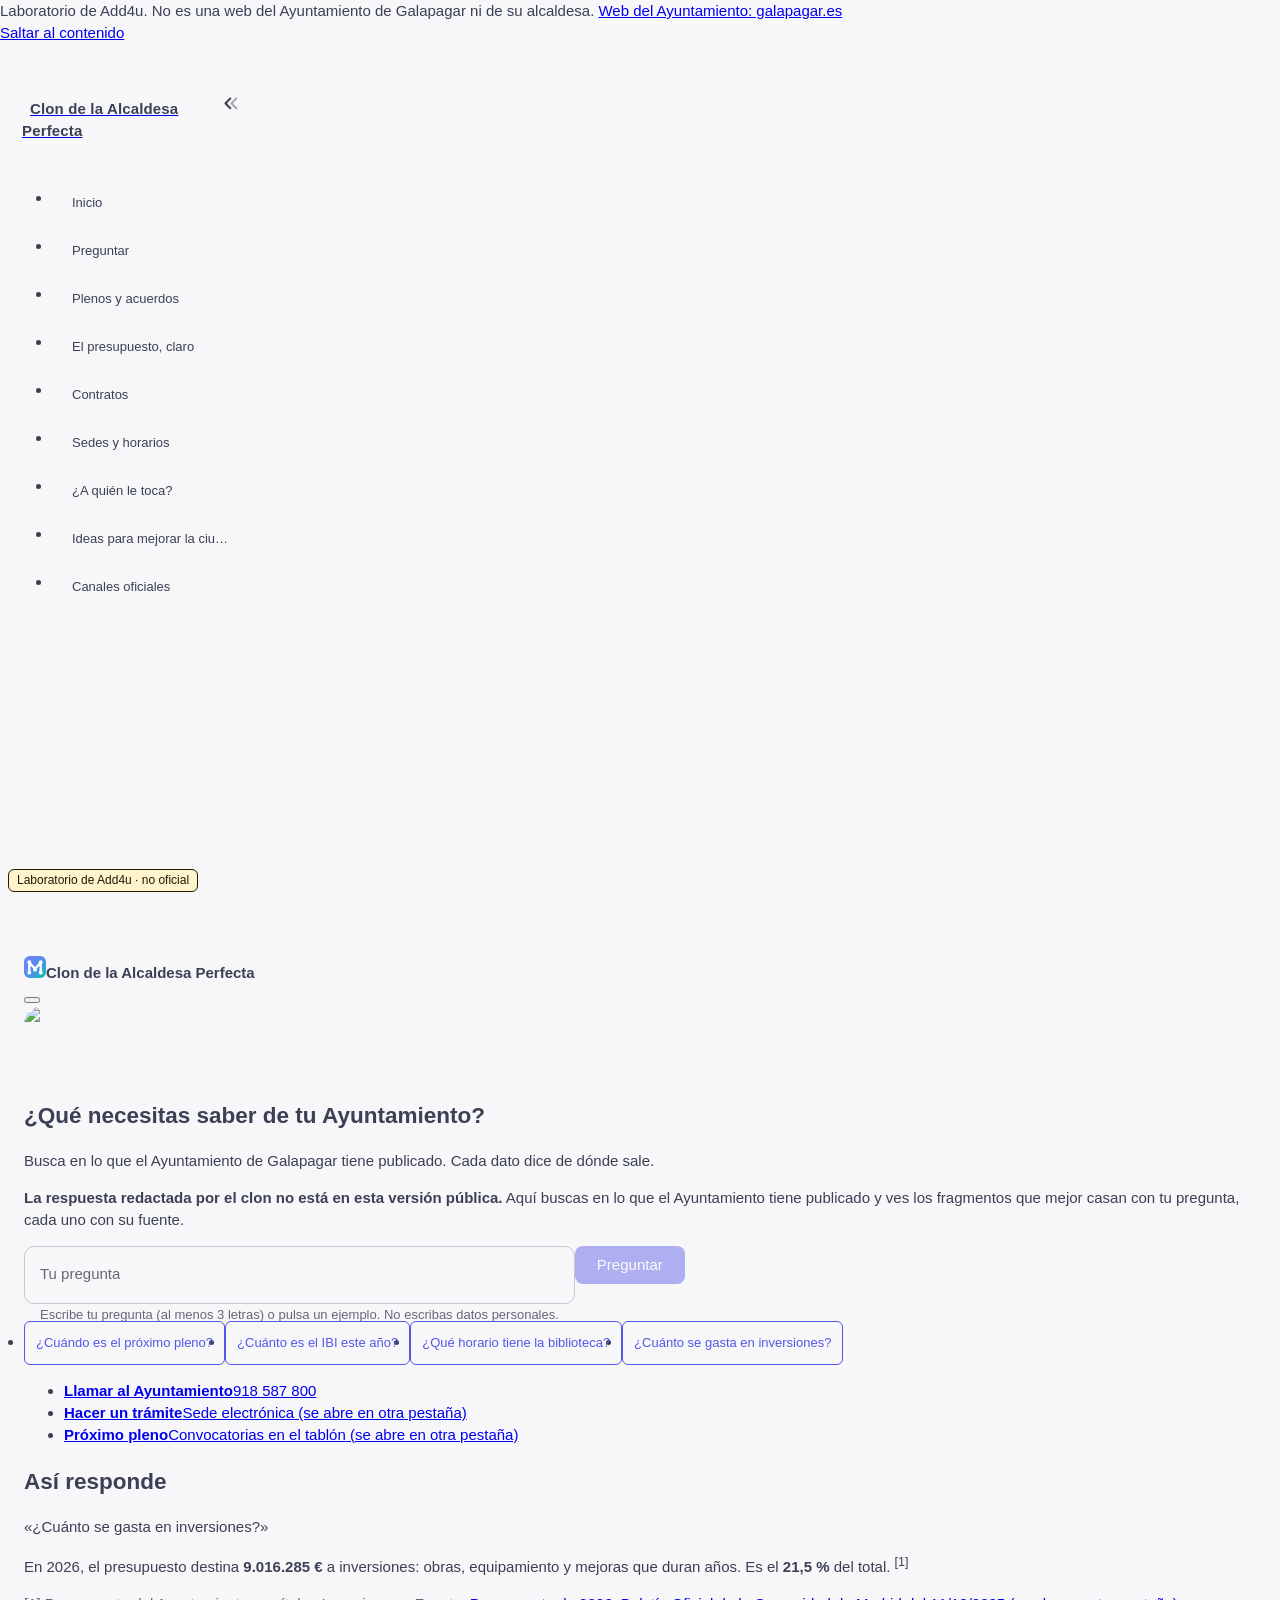
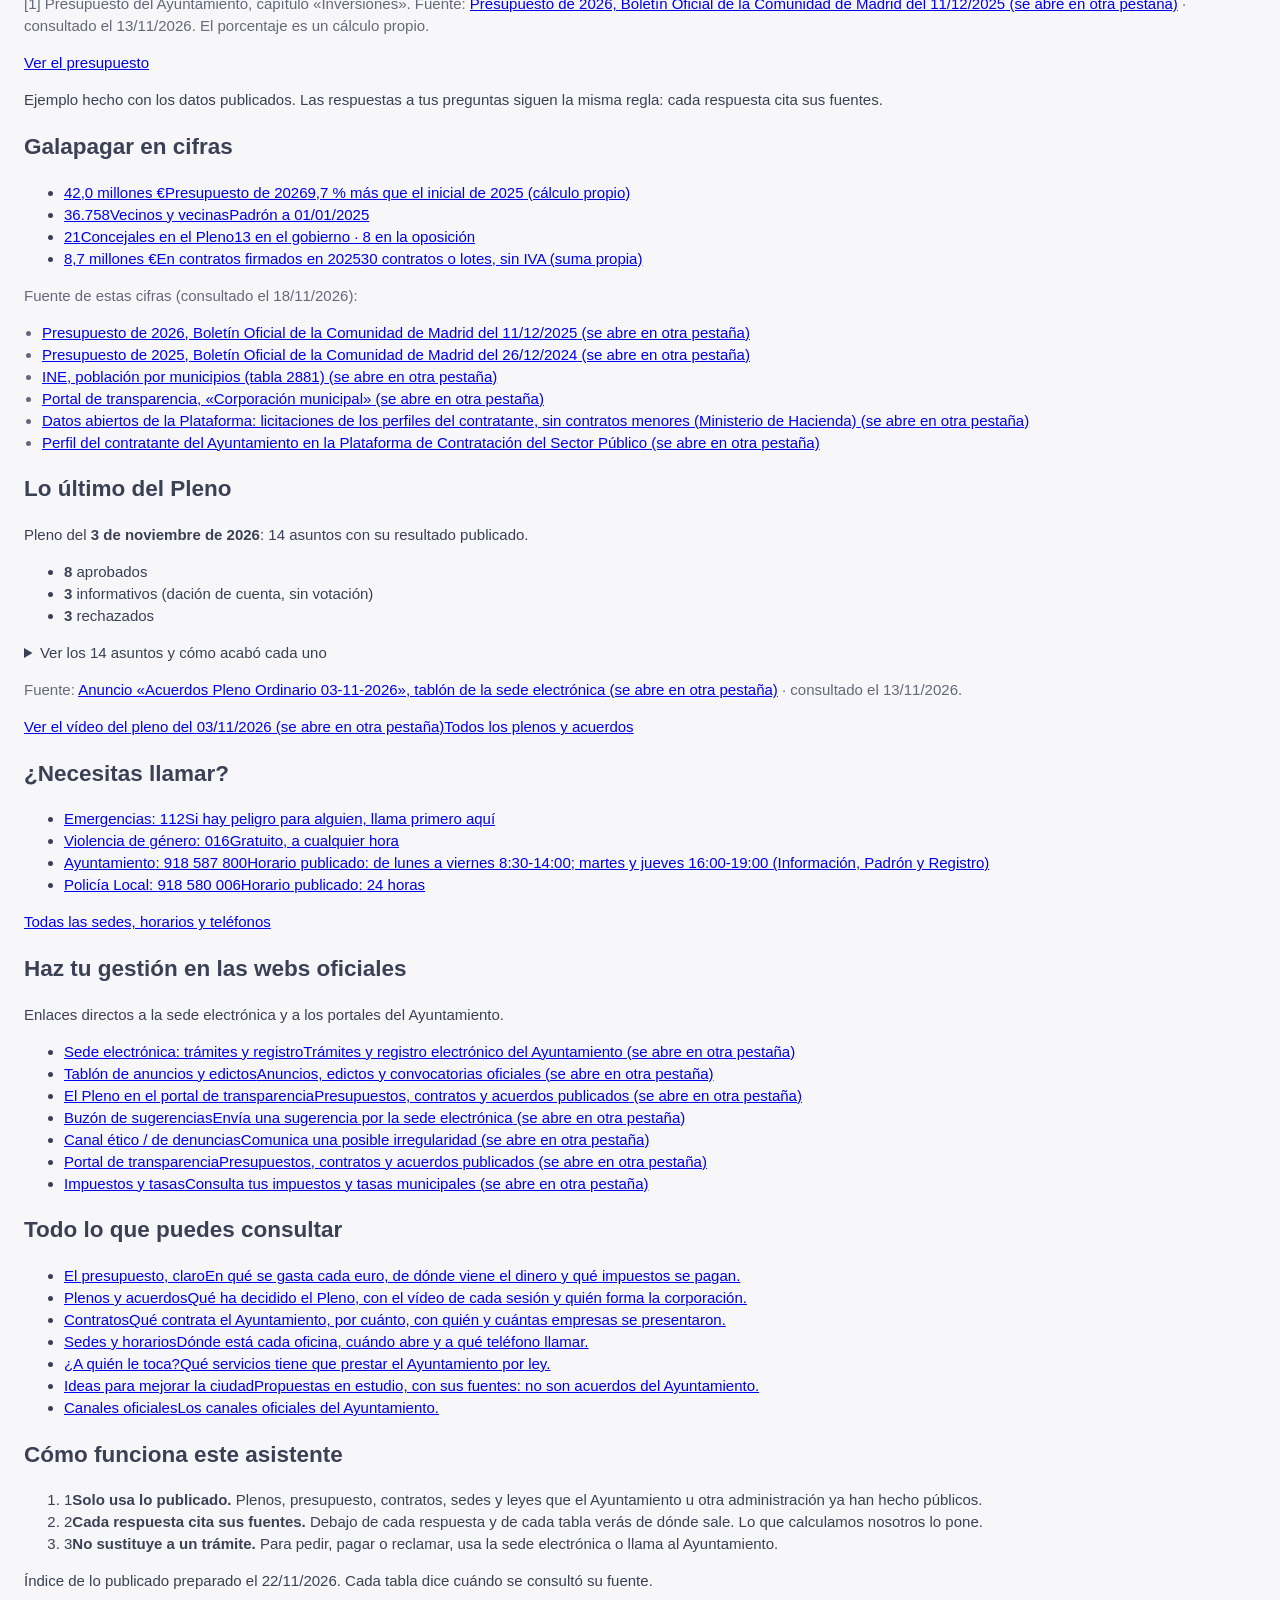
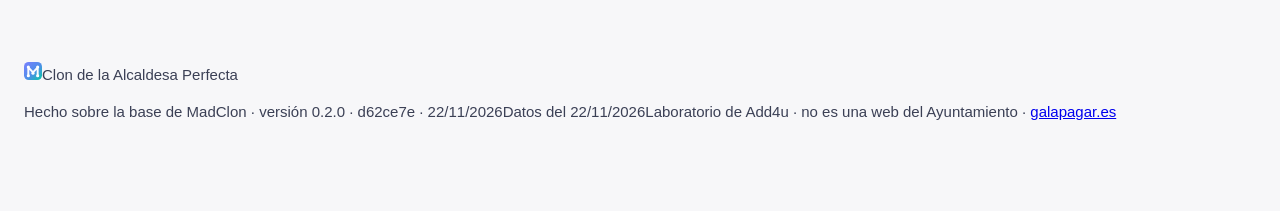
==== commit ccb26012: "copia: datos del 2026-11-22 (instalado, 687a130148d1)" ====
--- a/index.html
+++ b/index.html
@@ -1,4 +1,4 @@
-<!DOCTYPE html><html id="__next" lang="es" dir="ltr"><head><meta charSet="utf-8"/><meta name="viewport" content="width=device-width, initial-scale=1"/><link rel="preload" as="image" href="/alcaldesa-perfecta-galapagar/icon.svg"/><link rel="stylesheet" href="/alcaldesa-perfecta-galapagar/_next/static/chunks/0sjhduthl3uuo.css" data-precedence="next"/><link rel="stylesheet" href="/alcaldesa-perfecta-galapagar/_next/static/chunks/3lxxu62s48c7k.css" data-precedence="next"/><link rel="stylesheet" href="/alcaldesa-perfecta-galapagar/_next/static/chunks/0273kszdafy93.css" data-precedence="next"/><link rel="preload" as="script" fetchPriority="low" href="/alcaldesa-perfecta-galapagar/_next/static/chunks/1f0kui785itr3.js"/><script src="/alcaldesa-perfecta-galapagar/_next/static/chunks/259qhhom0gs-t.js" async=""></script><script src="/alcaldesa-perfecta-galapagar/_next/static/chunks/34rjkinfk6d4p.js" async=""></script><script src="/alcaldesa-perfecta-galapagar/_next/static/chunks/turbopack-07tamrv0w_nkh.js" async=""></script><script src="/alcaldesa-perfecta-galapagar/_next/static/chunks/3qfy96eoyh-ek.js" async=""></script><script src="/alcaldesa-perfecta-galapagar/_next/static/chunks/0m9acia5g4jd1.js" async=""></script><script src="/alcaldesa-perfecta-galapagar/_next/static/chunks/11v8ccm6ewapn.js" async=""></script><script src="/alcaldesa-perfecta-galapagar/_next/static/chunks/1pq0va5434r7h.js" async=""></script><script src="/alcaldesa-perfecta-galapagar/_next/static/chunks/3-cs472qi8zsp.js" async=""></script><script src="/alcaldesa-perfecta-galapagar/_next/static/chunks/3gwtkprizrst5.js" async=""></script><script src="/alcaldesa-perfecta-galapagar/_next/static/chunks/198mhcgdalp7x.js" async=""></script><script src="/alcaldesa-perfecta-galapagar/_next/static/chunks/2x_4ertydylnd.js" async=""></script><script src="/alcaldesa-perfecta-galapagar/_next/static/chunks/1epi94_293234.js" async=""></script><script src="/alcaldesa-perfecta-galapagar/_next/static/chunks/24z9pwxrpg84a.js" async=""></script><script src="/alcaldesa-perfecta-galapagar/_next/static/chunks/0mws5jf-21mt5.js" async=""></script><script src="/alcaldesa-perfecta-galapagar/_next/static/chunks/10izlnd_efcf2.js" async=""></script><title>Inicio — Clon de la Alcaldesa Perfecta</title><meta name="description" content="Lo que el Ayuntamiento de Galapagar tiene publicado, para preguntar y consultar: plenos, presupuesto, contratos, sedes y competencias. (laboratorio de Add4u, no oficial)"/><link rel="manifest" href="/alcaldesa-perfecta-galapagar/manifest.webmanifest"/><meta property="og:title" content="Clon de la Alcaldesa Perfecta (laboratorio de Add4u, no oficial)"/><meta property="og:description" content="Busca en lo que el Ayuntamiento de Galapagar tiene publicado y ve de dónde sale cada dato. (laboratorio de Add4u, no oficial)"/><meta name="twitter:card" content="summary"/><meta name="twitter:title" content="Clon de la Alcaldesa Perfecta (laboratorio de Add4u, no oficial)"/><meta name="twitter:description" content="Busca en lo que el Ayuntamiento de Galapagar tiene publicado y ve de dónde sale cada dato. (laboratorio de Add4u, no oficial)"/><link rel="icon" href="/alcaldesa-perfecta-galapagar/favicon.ico?favicon.298ss03e4vcad.ico" sizes="48x48" type="image/x-icon"/><link rel="icon" href="/alcaldesa-perfecta-galapagar/icon.svg?icon.4261bqjghrobe.svg" sizes="any" type="image/svg+xml"/><link rel="apple-touch-icon" href="/alcaldesa-perfecta-galapagar/apple-icon.png?apple-icon.22s-zzsxryxps.png" sizes="180x180" type="image/png"/><meta http-equiv="Content-Security-Policy" content="default-src &#x27;self&#x27;; script-src &#x27;self&#x27; &#x27;unsafe-inline&#x27;; script-src-attr &#x27;none&#x27;; style-src &#x27;self&#x27; &#x27;unsafe-inline&#x27;; img-src &#x27;self&#x27; data:; font-src &#x27;self&#x27; data:; connect-src &#x27;self&#x27;; media-src &#x27;self&#x27;; object-src &#x27;none&#x27;; frame-src &#x27;none&#x27;; base-uri &#x27;none&#x27;; form-action &#x27;none&#x27;; manifest-src &#x27;self&#x27;"/><meta name="robots" content="noindex,nofollow"/><script src="/alcaldesa-perfecta-galapagar/_next/static/chunks/0cz1d0mv5g_q7.js" noModule=""></script><style data-emotion="mui-global 8pzycb">html{-webkit-font-smoothing:antialiased;-moz-osx-font-smoothing:grayscale;box-sizing:border-box;-webkit-text-size-adjust:100%;}*,*::before,*::after{box-sizing:inherit;}strong,b{font-weight:700;}body{margin:0;color:var(--mui-palette-text-primary);font-family:Inter,-apple-system,BlinkMacSystemFont,"Segoe UI",sans-serif;font-weight:400;font-size:0.9375rem;line-height:1.46667;background-color:var(--mui-palette-background-default);}@media print{body{background-color:var(--mui-palette-common-white);}}body::backdrop{background-color:var(--mui-palette-background-default);}</style><style data-emotion="mui-global 1prfaxn">@-webkit-keyframes mui-auto-fill{from{display:block;}}@keyframes mui-auto-fill{from{display:block;}}@-webkit-keyframes mui-auto-fill-cancel{from{display:block;}}@keyframes mui-auto-fill-cancel{from{display:block;}}</style><style data-emotion="mui-global d0oo4o">:root{--mui-shape-borderRadius:10px;--mui-shape-customBorderRadius-xs:2px;--mui-shape-customBorderRadius-sm:4px;--mui-shape-customBorderRadius-md:6px;--mui-shape-customBorderRadius-lg:8px;--mui-shape-customBorderRadius-xl:10px;--mui-shadows-0:none;--mui-shadows-1:0px 2px 1px -1px rgb(var(--mui-mainColorChannels-lightShadow) / 0.2),0px 1px 1px 0px rgb(var(--mui-mainColorChannels-lightShadow) / 0.14),0px 1px 3px 0px rgb(var(--mui-mainColorChannels-lightShadow) / 0.12);--mui-shadows-2:0px 3px 1px -2px rgb(var(--mui-mainColorChannels-lightShadow) / 0.2),0px 2px 2px 0px rgb(var(--mui-mainColorChannels-lightShadow) / 0.14),0px 1px 5px 0px rgb(var(--mui-mainColorChannels-lightShadow) / 0.12);--mui-shadows-3:0px 3px 3px -2px rgb(var(--mui-mainColorChannels-lightShadow) / 0.2),0px 3px 4px 0px rgb(var(--mui-mainColorChannels-lightShadow) / 0.14),0px 1px 8px 0px rgb(var(--mui-mainColorChannels-lightShadow) / 0.12);--mui-shadows-4:0px 2px 4px -1px rgb(var(--mui-mainColorChannels-lightShadow) / 0.2),0px 4px 5px 0px rgb(var(--mui-mainColorChannels-lightShadow) / 0.14),0px 1px 10px 0px rgb(var(--mui-mainColorChannels-lightShadow) / 0.12);--mui-shadows-5:0px 3px 5px -1px rgb(var(--mui-mainColorChannels-lightShadow) / 0.2),0px 5px 8px 0px rgb(var(--mui-mainColorChannels-lightShadow) / 0.14),0px 1px 14px 0px rgb(var(--mui-mainColorChannels-lightShadow) / 0.12);--mui-shadows-6:0px 3px 5px -1px rgb(var(--mui-mainColorChannels-lightShadow) / 0.2),0px 6px 10px 0px rgb(var(--mui-mainColorChannels-lightShadow) / 0.14),0px 1px 18px 0px rgb(var(--mui-mainColorChannels-lightShadow) / 0.12);--mui-shadows-7:0px 4px 5px -2px rgb(var(--mui-mainColorChannels-lightShadow) / 0.2),0px 7px 10px 1px rgb(var(--mui-mainColorChannels-lightShadow) / 0.14),0px 2px 16px 1px rgb(var(--mui-mainColorChannels-lightShadow) / 0.12);--mui-shadows-8:0px 5px 5px -3px rgb(var(--mui-mainColorChannels-lightShadow) / 0.2),0px 8px 10px 1px rgb(var(--mui-mainColorChannels-lightShadow) / 0.14),0px 3px 14px 2px rgb(var(--mui-mainColorChannels-lightShadow) / 0.12);--mui-shadows-9:0px 5px 6px -3px rgb(var(--mui-mainColorChannels-lightShadow) / 0.2),0px 9px 12px 1px rgb(var(--mui-mainColorChannels-lightShadow) / 0.14),0px 3px 16px 2px rgb(var(--mui-mainColorChannels-lightShadow) / 0.12);--mui-shadows-10:0px 6px 6px -3px rgb(var(--mui-mainColorChannels-lightShadow) / 0.2),0px 10px 14px 1px rgb(var(--mui-mainColorChannels-lightShadow) / 0.14),0px 4px 18px 3px rgb(var(--mui-mainColorChannels-lightShadow) / 0.12);--mui-shadows-11:0px 6px 7px -4px rgb(var(--mui-mainColorChannels-lightShadow) / 0.2),0px 11px 15px 1px rgb(var(--mui-mainColorChannels-lightShadow) / 0.14),0px 4px 20px 3px rgb(var(--mui-mainColorChannels-lightShadow) / 0.12);--mui-shadows-12:0px 7px 8px -4px rgb(var(--mui-mainColorChannels-lightShadow) / 0.2),0px 12px 17px 2px rgb(var(--mui-mainColorChannels-lightShadow) / 0.14),0px 5px 22px 4px rgb(var(--mui-mainColorChannels-lightShadow) / 0.12);--mui-shadows-13:0px 7px 8px -4px rgb(var(--mui-mainColorChannels-lightShadow) / 0.2),0px 13px 19px 2px rgb(var(--mui-mainColorChannels-lightShadow) / 0.14),0px 5px 24px 4px rgb(var(--mui-mainColorChannels-lightShadow) / 0.12);--mui-shadows-14:0px 7px 9px -4px rgb(var(--mui-mainColorChannels-lightShadow) / 0.2),0px 14px 21px 2px rgb(var(--mui-mainColorChannels-lightShadow) / 0.14),0px 5px 26px 4px rgb(var(--mui-mainColorChannels-lightShadow) / 0.12);--mui-shadows-15:0px 8px 9px -5px rgb(var(--mui-mainColorChannels-lightShadow) / 0.2),0px 15px 22px 2px rgb(var(--mui-mainColorChannels-lightShadow) / 0.14),0px 6px 28px 5px rgb(var(--mui-mainColorChannels-lightShadow) / 0.12);--mui-shadows-16:0px 8px 10px -5px rgb(var(--mui-mainColorChannels-lightShadow) / 0.2),0px 16px 24px 2px rgb(var(--mui-mainColorChannels-lightShadow) / 0.14),0px 6px 30px 5px rgb(var(--mui-mainColorChannels-lightShadow) / 0.12);--mui-shadows-17:0px 8px 11px -5px rgb(var(--mui-mainColorChannels-lightShadow) / 0.2),0px 17px 26px 2px rgb(var(--mui-mainColorChannels-lightShadow) / 0.14),0px 6px 32px 5px rgb(var(--mui-mainColorChannels-lightShadow) / 0.12);--mui-shadows-18:0px 9px 11px -5px rgb(var(--mui-mainColorChannels-lightShadow) / 0.2),0px 18px 28px 2px rgb(var(--mui-mainColorChannels-lightShadow) / 0.14),0px 7px 34px 6px rgb(var(--mui-mainColorChannels-lightShadow) / 0.12);--mui-shadows-19:0px 9px 12px -6px rgb(var(--mui-mainColorChannels-lightShadow) / 0.2),0px 19px 29px 2px rgb(var(--mui-mainColorChannels-lightShadow) / 0.14),0px 7px 36px 6px rgb(var(--mui-mainColorChannels-lightShadow) / 0.12);--mui-shadows-20:0px 10px 13px -6px rgb(var(--mui-mainColorChannels-lightShadow) / 0.2),0px 20px 31px 3px rgb(var(--mui-mainColorChannels-lightShadow) / 0.14),0px 8px 38px 7px rgb(var(--mui-mainColorChannels-lightShadow) / 0.12);--mui-shadows-21:0px 10px 13px -6px rgb(var(--mui-mainColorChannels-lightShadow) / 0.2),0px 21px 33px 3px rgb(var(--mui-mainColorChannels-lightShadow) / 0.14),0px 8px 40px 7px rgb(var(--mui-mainColorChannels-lightShadow) / 0.12);--mui-shadows-22:0px 10px 14px -6px rgb(var(--mui-mainColorChannels-lightShadow) / 0.2),0px 22px 35px 3px rgb(var(--mui-mainColorChannels-lightShadow) / 0.14),0px 8px 42px 7px rgb(var(--mui-mainColorChannels-lightShadow) / 0.12);--mui-shadows-23:0px 11px 14px -7px rgb(var(--mui-mainColorChannels-lightShadow) / 0.2),0px 23px 36px 3px rgb(var(--mui-mainColorChannels-lightShadow) / 0.14),0px 9px 44px 8px rgb(var(--mui-mainColorChannels-lightShadow) / 0.12);--mui-shadows-24:0px 11px 15px -7px rgb(var(--mui-mainColorChannels-lightShadow) / 0.2),0px 24px 38px 3px rgb(var(--mui-mainColorChannels-lightShadow) / 0.14),0px 9px 46px 8px rgb(var(--mui-mainColorChannels-lightShadow) / 0.12);--mui-customShadows-xs:0px 2px 6px rgb(var(--mui-mainColorChannels-lightShadow) / 0.14);--mui-customShadows-sm:0px 2px 10px rgb(var(--mui-mainColorChannels-lightShadow) / 0.16);--mui-customShadows-md:0px 4px 14px rgb(var(--mui-mainColorChannels-lightShadow) / 0.16);--mui-customShadows-lg:0px 6px 20px rgb(var(--mui-mainColorChannels-lightShadow) / 0.18);--mui-customShadows-xl:0px 8px 26px rgb(var(--mui-mainColorChannels-lightShadow) / 0.18);--mui-mainColorChannels-light:38 43 67;--mui-mainColorChannels-dark:234 234 255;--mui-mainColorChannels-lightShadow:38 43 67;--mui-mainColorChannels-darkShadow:16 17 33;--mui-zIndex-mobileStepper:1000;--mui-zIndex-fab:1050;--mui-zIndex-speedDial:1050;--mui-zIndex-appBar:1100;--mui-zIndex-drawer:1200;--mui-zIndex-modal:1300;--mui-zIndex-snackbar:1400;--mui-zIndex-tooltip:1500;--mui-font-h1:500 2.875rem/1.478261 Inter,-apple-system,BlinkMacSystemFont,"Segoe UI",sans-serif;--mui-font-h2:500 2.375rem/1.47368421 Inter,-apple-system,BlinkMacSystemFont,"Segoe UI",sans-serif;--mui-font-h3:500 1.75rem/1.5 Inter,-apple-system,BlinkMacSystemFont,"Segoe UI",sans-serif;--mui-font-h4:500 1.5rem/1.58334 Inter,-apple-system,BlinkMacSystemFont,"Segoe UI",sans-serif;--mui-font-h5:500 1.125rem/1.5556 Inter,-apple-system,BlinkMacSystemFont,"Segoe UI",sans-serif;--mui-font-h6:500 0.9375rem/1.46667 Inter,-apple-system,BlinkMacSystemFont,"Segoe UI",sans-serif;--mui-font-subtitle1:400 0.9375rem/1.46667 Inter,-apple-system,BlinkMacSystemFont,"Segoe UI",sans-serif;--mui-font-subtitle2:400 0.8125rem/1.53846154 Inter,-apple-system,BlinkMacSystemFont,"Segoe UI",sans-serif;--mui-font-body1:400 0.9375rem/1.46667 Inter,-apple-system,BlinkMacSystemFont,"Segoe UI",sans-serif;--mui-font-body2:400 0.8125rem/1.53846154 Inter,-apple-system,BlinkMacSystemFont,"Segoe UI",sans-serif;--mui-font-button:500 0.9375rem/1.46667 Inter,-apple-system,BlinkMacSystemFont,"Segoe UI",sans-serif;--mui-font-caption:400 0.8125rem/1.38462 Inter,-apple-system,BlinkMacSystemFont,"Segoe UI",sans-serif;--mui-font-overline:400 0.75rem/1.16667 Inter,-apple-system,BlinkMacSystemFont,"Segoe UI",sans-serif;--mui-font-inherit:inherit inherit/inherit inherit;}:root,[data-light]{-webkit-print-color-scheme:light;color-scheme:light;--mui-palette-primary-main:#5556E7;--mui-palette-primary-light:#7778EC;--mui-palette-primary-dark:#4D4DD0;--mui-palette-primary-contrastText:#FFF;--mui-palette-primary-lighterOpacity:rgb(var(--mui-palette-primary-mainChannel) / 0.08);--mui-palette-primary-lightOpacity:rgb(var(--mui-palette-primary-mainChannel) / 0.16);--mui-palette-primary-mainOpacity:rgb(var(--mui-palette-primary-mainChannel) / 0.24);--mui-palette-primary-darkOpacity:rgb(var(--mui-palette-primary-mainChannel) / 0.32);--mui-palette-primary-darkerOpacity:rgb(var(--mui-palette-primary-mainChannel) / 0.38);--mui-palette-primary-mainChannel:85 86 231;--mui-palette-primary-lightChannel:119 120 236;--mui-palette-primary-darkChannel:77 77 208;--mui-palette-primary-contrastTextChannel:255 255 255;--mui-palette-secondary-main:#6D788D;--mui-palette-secondary-light:#8A93A4;--mui-palette-secondary-dark:#626C7F;--mui-palette-secondary-contrastText:#FFF;--mui-palette-secondary-lighterOpacity:rgb(var(--mui-palette-secondary-mainChannel) / 0.08);--mui-palette-secondary-lightOpacity:rgb(var(--mui-palette-secondary-mainChannel) / 0.16);--mui-palette-secondary-mainOpacity:rgb(var(--mui-palette-secondary-mainChannel) / 0.24);--mui-palette-secondary-darkOpacity:rgb(var(--mui-palette-secondary-mainChannel) / 0.32);--mui-palette-secondary-darkerOpacity:rgb(var(--mui-palette-secondary-mainChannel) / 0.38);--mui-palette-secondary-mainChannel:109 120 141;--mui-palette-secondary-lightChannel:138 147 164;--mui-palette-secondary-darkChannel:98 108 127;--mui-palette-secondary-contrastTextChannel:255 255 255;--mui-palette-error-main:#CF0F1F;--mui-palette-error-light:#D93F4C;--mui-palette-error-dark:#BA0E1C;--mui-palette-error-contrastText:#FFF;--mui-palette-error-lighterOpacity:rgb(var(--mui-palette-error-mainChannel) / 0.08);--mui-palette-error-lightOpacity:rgb(var(--mui-palette-error-mainChannel) / 0.16);--mui-palette-error-mainOpacity:rgb(var(--mui-palette-error-mainChannel) / 0.24);--mui-palette-error-darkOpacity:rgb(var(--mui-palette-error-mainChannel) / 0.32);--mui-palette-error-darkerOpacity:rgb(var(--mui-palette-error-mainChannel) / 0.38);--mui-palette-error-mainChannel:207 15 31;--mui-palette-error-lightChannel:217 63 76;--mui-palette-error-darkChannel:186 14 28;--mui-palette-error-contrastTextChannel:255 255 255;--mui-palette-warning-main:#FDB528;--mui-palette-warning-light:#FDC453;--mui-palette-warning-dark:#E4A324;--mui-palette-warning-contrastText:#FFF;--mui-palette-warning-lighterOpacity:rgb(var(--mui-palette-warning-mainChannel) / 0.08);--mui-palette-warning-lightOpacity:rgb(var(--mui-palette-warning-mainChannel) / 0.16);--mui-palette-warning-mainOpacity:rgb(var(--mui-palette-warning-mainChannel) / 0.24);--mui-palette-warning-darkOpacity:rgb(var(--mui-palette-warning-mainChannel) / 0.32);--mui-palette-warning-darkerOpacity:rgb(var(--mui-palette-warning-mainChannel) / 0.38);--mui-palette-warning-mainChannel:253 181 40;--mui-palette-warning-lightChannel:253 196 83;--mui-palette-warning-darkChannel:228 163 36;--mui-palette-warning-contrastTextChannel:255 255 255;--mui-palette-info-main:#26C6F9;--mui-palette-info-light:#51D1FA;--mui-palette-info-dark:#22B3E1;--mui-palette-info-contrastText:#FFF;--mui-palette-info-lighterOpacity:rgb(var(--mui-palette-info-mainChannel) / 0.08);--mui-palette-info-lightOpacity:rgb(var(--mui-palette-info-mainChannel) / 0.16);--mui-palette-info-mainOpacity:rgb(var(--mui-palette-info-mainChannel) / 0.24);--mui-palette-info-darkOpacity:rgb(var(--mui-palette-info-mainChannel) / 0.32);--mui-palette-info-darkerOpacity:rgb(var(--mui-palette-info-mainChannel) / 0.38);--mui-palette-info-mainChannel:38 198 249;--mui-palette-info-lightChannel:81 209 250;--mui-palette-info-darkChannel:34 179 225;--mui-palette-info-contrastTextChannel:255 255 255;--mui-palette-success-main:#72E128;--mui-palette-success-light:#8EE753;--mui-palette-success-dark:#67CB24;--mui-palette-success-contrastText:#FFF;--mui-palette-success-lighterOpacity:rgb(var(--mui-palette-success-mainChannel) / 0.08);--mui-palette-success-lightOpacity:rgb(var(--mui-palette-success-mainChannel) / 0.16);--mui-palette-success-mainOpacity:rgb(var(--mui-palette-success-mainChannel) / 0.24);--mui-palette-success-darkOpacity:rgb(var(--mui-palette-success-mainChannel) / 0.32);--mui-palette-success-darkerOpacity:rgb(var(--mui-palette-success-mainChannel) / 0.38);--mui-palette-success-mainChannel:114 225 40;--mui-palette-success-lightChannel:142 231 83;--mui-palette-success-darkChannel:103 203 36;--mui-palette-success-contrastTextChannel:255 255 255;--mui-palette-text-primary:rgb(var(--mui-mainColorChannels-light) / 0.9);--mui-palette-text-secondary:rgb(var(--mui-mainColorChannels-light) / 0.7);--mui-palette-text-disabled:rgb(var(--mui-mainColorChannels-light) / 0.4);--mui-palette-text-primaryChannel:var(--mui-mainColorChannels-light);--mui-palette-text-secondaryChannel:var(--mui-mainColorChannels-light);--mui-palette-divider:rgb(var(--mui-mainColorChannels-light) / 0.12);--mui-palette-dividerChannel:var(--mui-mainColorChannels-light);--mui-palette-background-default:#F7F7F9;--mui-palette-background-paper:#FFFFFF;--mui-palette-background-paperChannel:255 255 255;--mui-palette-background-defaultChannel:247 247 249;--mui-palette-action-active:rgb(var(--mui-mainColorChannels-light) / 0.6);--mui-palette-action-hover:rgb(var(--mui-mainColorChannels-light) / 0.06);--mui-palette-action-selected:rgb(var(--mui-mainColorChannels-light) / 0.08);--mui-palette-action-disabled:rgb(var(--mui-mainColorChannels-light) / 0.3);--mui-palette-action-disabledBackground:rgb(var(--mui-mainColorChannels-light) / 0.16);--mui-palette-action-focus:rgb(var(--mui-mainColorChannels-light) / 0.1);--mui-palette-action-focusOpacity:0.1;--mui-palette-action-activeChannel:var(--mui-mainColorChannels-light);--mui-palette-action-selectedChannel:var(--mui-mainColorChannels-light);--mui-palette-action-hoverOpacity:0.04;--mui-palette-action-selectedOpacity:0.08;--mui-palette-action-disabledOpacity:0.38;--mui-palette-action-activatedOpacity:0.12;--mui-palette-Alert-errorColor:var(--mui-palette-customColors-textoAlerta);--mui-palette-Alert-warningColor:var(--mui-palette-customColors-textoAviso);--mui-palette-Alert-infoColor:var(--mui-palette-customColors-textoInfo);--mui-palette-Alert-successColor:var(--mui-palette-customColors-textoLogro);--mui-palette-Alert-errorStandardBg:var(--mui-palette-error-lightOpacity);--mui-palette-Alert-warningStandardBg:var(--mui-palette-warning-lightOpacity);--mui-palette-Alert-infoStandardBg:var(--mui-palette-info-lightOpacity);--mui-palette-Alert-successStandardBg:var(--mui-palette-success-lightOpacity);--mui-palette-Alert-errorFilledColor:var(--mui-palette-error-contrastText);--mui-palette-Alert-warningFilledColor:var(--mui-palette-warning-contrastText);--mui-palette-Alert-infoFilledColor:var(--mui-palette-info-contrastText);--mui-palette-Alert-successFilledColor:var(--mui-palette-success-contrastText);--mui-palette-Alert-errorFilledBg:var(--mui-palette-error-main);--mui-palette-Alert-warningFilledBg:var(--mui-palette-warning-main);--mui-palette-Alert-infoFilledBg:var(--mui-palette-info-main);--mui-palette-Alert-successFilledBg:var(--mui-palette-success-main);--mui-palette-Alert-errorIconColor:var(--mui-palette-error-main, #CF0F1F);--mui-palette-Alert-infoIconColor:var(--mui-palette-info-main, #26C6F9);--mui-palette-Alert-successIconColor:var(--mui-palette-success-main, #72E128);--mui-palette-Alert-warningIconColor:var(--mui-palette-warning-main, #FDB528);--mui-palette-Avatar-defaultBg:#F0EFF0;--mui-palette-Chip-defaultBorder:var(--mui-palette-divider);--mui-palette-Chip-defaultAvatarColor:var(--mui-palette-grey-700, #616161);--mui-palette-Chip-defaultIconColor:var(--mui-palette-grey-700, #616161);--mui-palette-FilledInput-bg:var(--mui-palette-action-hover);--mui-palette-FilledInput-hoverBg:var(--mui-palette-action-selected);--mui-palette-FilledInput-disabledBg:var(--mui-palette-action-hover);--mui-palette-LinearProgress-primaryBg:var(--mui-palette-primary-lightOpacity);--mui-palette-LinearProgress-secondaryBg:var(--mui-palette-secondary-lightOpacity);--mui-palette-LinearProgress-errorBg:var(--mui-palette-error-lightOpacity);--mui-palette-LinearProgress-warningBg:var(--mui-palette-warning-lightOpacity);--mui-palette-LinearProgress-infoBg:var(--mui-palette-info-lightOpacity);--mui-palette-LinearProgress-successBg:var(--mui-palette-success-lightOpacity);--mui-palette-SnackbarContent-bg:#282A42;--mui-palette-SnackbarContent-color:var(--mui-palette-background-paper);--mui-palette-Switch-defaultColor:var(--mui-palette-common-white);--mui-palette-Switch-defaultDisabledColor:var(--mui-palette-common-white);--mui-palette-Switch-primaryDisabledColor:var(--mui-palette-common-white);--mui-palette-Switch-secondaryDisabledColor:var(--mui-palette-common-white);--mui-palette-Switch-errorDisabledColor:var(--mui-palette-common-white);--mui-palette-Switch-warningDisabledColor:var(--mui-palette-common-white);--mui-palette-Switch-infoDisabledColor:var(--mui-palette-common-white);--mui-palette-Switch-successDisabledColor:var(--mui-palette-common-white);--mui-palette-Tooltip-bg:#282A42;--mui-palette-TableCell-border:var(--mui-palette-divider);--mui-palette-customColors-textoAlerta:#C62828;--mui-palette-customColors-textoAviso:#8A5300;--mui-palette-customColors-textoInfo:#13637C;--mui-palette-customColors-textoLogro:#397014;--mui-palette-customColors-textoMarca:#333680;--mui-palette-customColors-bodyBg:#F7F7F9;--mui-palette-customColors-chatBg:#F7F6FA;--mui-palette-customColors-greyLightBg:#FAFAFA;--mui-palette-customColors-inputBorder:rgb(var(--mui-mainColorChannels-light) / 0.22);--mui-palette-customColors-tableHeaderBg:#F5F5F7;--mui-palette-customColors-tooltipText:#FFFFFF;--mui-palette-customColors-trackBg:#F5F5F8;--mui-palette-common-black:#000;--mui-palette-common-white:#fff;--mui-palette-common-background:#fff;--mui-palette-common-onBackground:#000;--mui-palette-common-backgroundChannel:255 255 255;--mui-palette-common-onBackgroundChannel:0 0 0;--mui-palette-grey-50:#fafafa;--mui-palette-grey-100:#f5f5f5;--mui-palette-grey-200:#eeeeee;--mui-palette-grey-300:#e0e0e0;--mui-palette-grey-400:#bdbdbd;--mui-palette-grey-500:#9e9e9e;--mui-palette-grey-600:#757575;--mui-palette-grey-700:#616161;--mui-palette-grey-800:#424242;--mui-palette-grey-900:#212121;--mui-palette-grey-A100:#f5f5f5;--mui-palette-grey-A200:#eeeeee;--mui-palette-grey-A400:#bdbdbd;--mui-palette-grey-A700:#616161;--mui-palette-AppBar-defaultBg:var(--mui-palette-grey-100, #f5f5f5);--mui-palette-Button-inheritContainedBg:var(--mui-palette-grey-300, #e0e0e0);--mui-palette-Button-inheritContainedHoverBg:var(--mui-palette-grey-A100, #f5f5f5);--mui-palette-Skeleton-bg:rgba(var(--mui-palette-text-primaryChannel, var(--mui-mainColorChannels-light)) / 0.11);--mui-palette-Slider-primaryTrack:rgb(190, 190, 245);--mui-palette-Slider-secondaryTrack:rgb(199, 203, 211);--mui-palette-Slider-errorTrack:rgb(236, 163, 169);--mui-palette-Slider-infoTrack:rgb(172, 233, 252);--mui-palette-Slider-successTrack:rgb(201, 243, 173);--mui-palette-Slider-warningTrack:rgb(254, 226, 173);--mui-palette-SpeedDialAction-fabHoverBg:rgb(216, 216, 216);--mui-palette-StepConnector-border:var(--mui-palette-grey-400, #bdbdbd);--mui-palette-StepContent-border:var(--mui-palette-grey-400, #bdbdbd);--mui-opacity-inputPlaceholder:0.42;--mui-opacity-inputUnderline:0.42;--mui-opacity-switchTrackDisabled:0.12;--mui-opacity-switchTrack:0.38;}[data-dark]{-webkit-print-color-scheme:dark;color-scheme:dark;--mui-palette-common-black:#000;--mui-palette-common-white:#fff;--mui-palette-common-background:#000;--mui-palette-common-onBackground:#fff;--mui-palette-common-backgroundChannel:0 0 0;--mui-palette-common-onBackgroundChannel:255 255 255;--mui-palette-primary-main:#96A3FE;--mui-palette-primary-light:#ABB5FE;--mui-palette-primary-dark:#8793E5;--mui-palette-primary-contrastText:#282A42;--mui-palette-primary-lighterOpacity:rgb(var(--mui-palette-primary-mainChannel) / 0.08);--mui-palette-primary-lightOpacity:rgb(var(--mui-palette-primary-mainChannel) / 0.16);--mui-palette-primary-mainOpacity:rgb(var(--mui-palette-primary-mainChannel) / 0.24);--mui-palette-primary-darkOpacity:rgb(var(--mui-palette-primary-mainChannel) / 0.32);--mui-palette-primary-darkerOpacity:rgb(var(--mui-palette-primary-mainChannel) / 0.38);--mui-palette-primary-mainChannel:150 163 254;--mui-palette-primary-lightChannel:171 181 254;--mui-palette-primary-darkChannel:135 147 229;--mui-palette-primary-contrastTextChannel:40 42 66;--mui-palette-secondary-main:#6D788D;--mui-palette-secondary-light:#8A93A4;--mui-palette-secondary-dark:#626C7F;--mui-palette-secondary-contrastText:#FFF;--mui-palette-secondary-lighterOpacity:rgb(var(--mui-palette-secondary-mainChannel) / 0.08);--mui-palette-secondary-lightOpacity:rgb(var(--mui-palette-secondary-mainChannel) / 0.16);--mui-palette-secondary-mainOpacity:rgb(var(--mui-palette-secondary-mainChannel) / 0.24);--mui-palette-secondary-darkOpacity:rgb(var(--mui-palette-secondary-mainChannel) / 0.32);--mui-palette-secondary-darkerOpacity:rgb(var(--mui-palette-secondary-mainChannel) / 0.38);--mui-palette-secondary-mainChannel:109 120 141;--mui-palette-secondary-lightChannel:138 147 164;--mui-palette-secondary-darkChannel:98 108 127;--mui-palette-secondary-contrastTextChannel:255 255 255;--mui-palette-error-main:#FE857B;--mui-palette-error-light:#FE9D95;--mui-palette-error-dark:#E5786F;--mui-palette-error-contrastText:#282A42;--mui-palette-error-lighterOpacity:rgb(var(--mui-palette-error-mainChannel) / 0.08);--mui-palette-error-lightOpacity:rgb(var(--mui-palette-error-mainChannel) / 0.16);--mui-palette-error-mainOpacity:rgb(var(--mui-palette-error-mainChannel) / 0.24);--mui-palette-error-darkOpacity:rgb(var(--mui-palette-error-mainChannel) / 0.32);--mui-palette-error-darkerOpacity:rgb(var(--mui-palette-error-mainChannel) / 0.38);--mui-palette-error-mainChannel:254 133 123;--mui-palette-error-lightChannel:254 157 149;--mui-palette-error-darkChannel:229 120 111;--mui-palette-error-contrastTextChannel:40 42 66;--mui-palette-warning-main:#FDB528;--mui-palette-warning-light:#FDC453;--mui-palette-warning-dark:#E4A324;--mui-palette-warning-contrastText:#FFF;--mui-palette-warning-lighterOpacity:rgb(var(--mui-palette-warning-mainChannel) / 0.08);--mui-palette-warning-lightOpacity:rgb(var(--mui-palette-warning-mainChannel) / 0.16);--mui-palette-warning-mainOpacity:rgb(var(--mui-palette-warning-mainChannel) / 0.24);--mui-palette-warning-darkOpacity:rgb(var(--mui-palette-warning-mainChannel) / 0.32);--mui-palette-warning-darkerOpacity:rgb(var(--mui-palette-warning-mainChannel) / 0.38);--mui-palette-warning-mainChannel:253 181 40;--mui-palette-warning-lightChannel:253 196 83;--mui-palette-warning-darkChannel:228 163 36;--mui-palette-warning-contrastTextChannel:255 255 255;--mui-palette-info-main:#26C6F9;--mui-palette-info-light:#51D1FA;--mui-palette-info-dark:#22B3E1;--mui-palette-info-contrastText:#FFF;--mui-palette-info-lighterOpacity:rgb(var(--mui-palette-info-mainChannel) / 0.08);--mui-palette-info-lightOpacity:rgb(var(--mui-palette-info-mainChannel) / 0.16);--mui-palette-info-mainOpacity:rgb(var(--mui-palette-info-mainChannel) / 0.24);--mui-palette-info-darkOpacity:rgb(var(--mui-palette-info-mainChannel) / 0.32);--mui-palette-info-darkerOpacity:rgb(var(--mui-palette-info-mainChannel) / 0.38);--mui-palette-info-mainChannel:38 198 249;--mui-palette-info-lightChannel:81 209 250;--mui-palette-info-darkChannel:34 179 225;--mui-palette-info-contrastTextChannel:255 255 255;--mui-palette-success-main:#72E128;--mui-palette-success-light:#8EE753;--mui-palette-success-dark:#67CB24;--mui-palette-success-contrastText:#FFF;--mui-palette-success-lighterOpacity:rgb(var(--mui-palette-success-mainChannel) / 0.08);--mui-palette-success-lightOpacity:rgb(var(--mui-palette-success-mainChannel) / 0.16);--mui-palette-success-mainOpacity:rgb(var(--mui-palette-success-mainChannel) / 0.24);--mui-palette-success-darkOpacity:rgb(var(--mui-palette-success-mainChannel) / 0.32);--mui-palette-success-darkerOpacity:rgb(var(--mui-palette-success-mainChannel) / 0.38);--mui-palette-success-mainChannel:114 225 40;--mui-palette-success-lightChannel:142 231 83;--mui-palette-success-darkChannel:103 203 36;--mui-palette-success-contrastTextChannel:255 255 255;--mui-palette-grey-50:#fafafa;--mui-palette-grey-100:#f5f5f5;--mui-palette-grey-200:#eeeeee;--mui-palette-grey-300:#e0e0e0;--mui-palette-grey-400:#bdbdbd;--mui-palette-grey-500:#9e9e9e;--mui-palette-grey-600:#757575;--mui-palette-grey-700:#616161;--mui-palette-grey-800:#424242;--mui-palette-grey-900:#212121;--mui-palette-grey-A100:#f5f5f5;--mui-palette-grey-A200:#eeeeee;--mui-palette-grey-A400:#bdbdbd;--mui-palette-grey-A700:#616161;--mui-palette-text-primary:rgb(var(--mui-mainColorChannels-dark) / 0.9);--mui-palette-text-secondary:rgb(var(--mui-mainColorChannels-dark) / 0.7);--mui-palette-text-disabled:rgb(var(--mui-mainColorChannels-dark) / 0.6);--mui-palette-text-icon:rgba(255, 255, 255, 0.5);--mui-palette-text-primaryChannel:var(--mui-mainColorChannels-dark);--mui-palette-text-secondaryChannel:var(--mui-mainColorChannels-dark);--mui-palette-divider:rgb(var(--mui-mainColorChannels-dark) / 0.12);--mui-palette-background-paper:#30334E;--mui-palette-background-default:#282A42;--mui-palette-background-paperChannel:48 51 78;--mui-palette-background-defaultChannel:40 42 66;--mui-palette-action-active:rgb(var(--mui-mainColorChannels-dark) / 0.6);--mui-palette-action-hover:rgb(var(--mui-mainColorChannels-dark) / 0.06);--mui-palette-action-hoverOpacity:0.08;--mui-palette-action-selected:rgb(var(--mui-mainColorChannels-dark) / 0.08);--mui-palette-action-selectedOpacity:0.16;--mui-palette-action-disabled:rgb(var(--mui-mainColorChannels-dark) / 0.3);--mui-palette-action-disabledBackground:rgb(var(--mui-mainColorChannels-dark) / 0.16);--mui-palette-action-disabledOpacity:0.38;--mui-palette-action-focus:rgb(var(--mui-mainColorChannels-dark) / 0.1);--mui-palette-action-focusOpacity:0.1;--mui-palette-action-activatedOpacity:0.24;--mui-palette-action-activeChannel:var(--mui-mainColorChannels-dark);--mui-palette-action-selectedChannel:var(--mui-mainColorChannels-dark);--mui-palette-dividerChannel:var(--mui-mainColorChannels-dark);--mui-palette-Alert-errorColor:var(--mui-palette-error-main);--mui-palette-Alert-warningColor:var(--mui-palette-warning-main);--mui-palette-Alert-infoColor:var(--mui-palette-info-main);--mui-palette-Alert-successColor:var(--mui-palette-success-main);--mui-palette-Alert-errorStandardBg:var(--mui-palette-error-lightOpacity);--mui-palette-Alert-warningStandardBg:var(--mui-palette-warning-lightOpacity);--mui-palette-Alert-infoStandardBg:var(--mui-palette-info-lightOpacity);--mui-palette-Alert-successStandardBg:var(--mui-palette-success-lightOpacity);--mui-palette-Alert-errorFilledColor:var(--mui-palette-error-contrastText);--mui-palette-Alert-warningFilledColor:var(--mui-palette-warning-contrastText);--mui-palette-Alert-infoFilledColor:var(--mui-palette-info-contrastText);--mui-palette-Alert-successFilledColor:var(--mui-palette-success-contrastText);--mui-palette-Alert-errorFilledBg:var(--mui-palette-error-main);--mui-palette-Alert-warningFilledBg:var(--mui-palette-warning-main);--mui-palette-Alert-infoFilledBg:var(--mui-palette-info-main);--mui-palette-Alert-successFilledBg:var(--mui-palette-success-main);--mui-palette-Alert-errorIconColor:var(--mui-palette-error-main, #FE857B);--mui-palette-Alert-infoIconColor:var(--mui-palette-info-main, #26C6F9);--mui-palette-Alert-successIconColor:var(--mui-palette-success-main, #72E128);--mui-palette-Alert-warningIconColor:var(--mui-palette-warning-main, #FDB528);--mui-palette-Avatar-defaultBg:#383B55;--mui-palette-Chip-defaultBorder:var(--mui-palette-divider);--mui-palette-Chip-defaultAvatarColor:var(--mui-palette-grey-300, #e0e0e0);--mui-palette-Chip-defaultIconColor:var(--mui-palette-grey-300, #e0e0e0);--mui-palette-FilledInput-bg:var(--mui-palette-action-hover);--mui-palette-FilledInput-hoverBg:var(--mui-palette-action-selected);--mui-palette-FilledInput-disabledBg:var(--mui-palette-action-hover);--mui-palette-LinearProgress-primaryBg:var(--mui-palette-primary-lightOpacity);--mui-palette-LinearProgress-secondaryBg:var(--mui-palette-secondary-lightOpacity);--mui-palette-LinearProgress-errorBg:var(--mui-palette-error-lightOpacity);--mui-palette-LinearProgress-warningBg:var(--mui-palette-warning-lightOpacity);--mui-palette-LinearProgress-infoBg:var(--mui-palette-info-lightOpacity);--mui-palette-LinearProgress-successBg:var(--mui-palette-success-lightOpacity);--mui-palette-SnackbarContent-bg:#F5F5F5;--mui-palette-SnackbarContent-color:var(--mui-palette-background-paper);--mui-palette-Switch-defaultColor:var(--mui-palette-common-white);--mui-palette-Switch-defaultDisabledColor:var(--mui-palette-common-white);--mui-palette-Switch-primaryDisabledColor:var(--mui-palette-common-white);--mui-palette-Switch-secondaryDisabledColor:var(--mui-palette-common-white);--mui-palette-Switch-errorDisabledColor:var(--mui-palette-common-white);--mui-palette-Switch-warningDisabledColor:var(--mui-palette-common-white);--mui-palette-Switch-infoDisabledColor:var(--mui-palette-common-white);--mui-palette-Switch-successDisabledColor:var(--mui-palette-common-white);--mui-palette-Tooltip-bg:#F5F5F5;--mui-palette-TableCell-border:var(--mui-palette-divider);--mui-palette-customColors-textoAlerta:#FF716D;--mui-palette-customColors-textoAviso:#FDB528;--mui-palette-customColors-textoInfo:var(--mui-palette-info-main);--mui-palette-customColors-textoLogro:var(--mui-palette-success-main);--mui-palette-customColors-textoMarca:var(--mui-palette-primary-main);--mui-palette-customColors-bodyBg:#282A42;--mui-palette-customColors-chatBg:#343752;--mui-palette-customColors-greyLightBg:#333851;--mui-palette-customColors-inputBorder:rgb(var(--mui-mainColorChannels-dark) / 0.22);--mui-palette-customColors-tableHeaderBg:#3A3E5B;--mui-palette-customColors-tooltipText:#30334E;--mui-palette-customColors-trackBg:#3C3F59;--mui-palette-AppBar-defaultBg:var(--mui-palette-grey-900, #212121);--mui-palette-AppBar-darkBg:var(--mui-palette-background-paper, #30334E);--mui-palette-AppBar-darkColor:var(--mui-palette-text-primary, rgb(var(--mui-mainColorChannels-dark) / 0.9));--mui-palette-Button-inheritContainedBg:var(--mui-palette-grey-800, #424242);--mui-palette-Button-inheritContainedHoverBg:var(--mui-palette-grey-700, #616161);--mui-palette-Skeleton-bg:rgba(var(--mui-palette-text-primaryChannel, var(--mui-mainColorChannels-dark)) / 0.13);--mui-palette-Slider-primaryTrack:rgb(75, 81, 127);--mui-palette-Slider-secondaryTrack:rgb(54, 60, 70);--mui-palette-Slider-errorTrack:rgb(127, 66, 61);--mui-palette-Slider-infoTrack:rgb(19, 99, 124);--mui-palette-Slider-successTrack:rgb(57, 112, 20);--mui-palette-Slider-warningTrack:rgb(126, 90, 20);--mui-palette-SpeedDialAction-fabHoverBg:rgb(79, 81, 104);--mui-palette-StepConnector-border:var(--mui-palette-grey-600, #757575);--mui-palette-StepContent-border:var(--mui-palette-grey-600, #757575);--mui-opacity-inputPlaceholder:0.5;--mui-opacity-inputUnderline:0.7;--mui-opacity-switchTrackDisabled:0.2;--mui-opacity-switchTrack:0.3;--mui-overlays-0:none;--mui-overlays-1:linear-gradient(rgba(255 255 255 / 0.051), rgba(255 255 255 / 0.051));--mui-overlays-2:linear-gradient(rgba(255 255 255 / 0.069), rgba(255 255 255 / 0.069));--mui-overlays-3:linear-gradient(rgba(255 255 255 / 0.082), rgba(255 255 255 / 0.082));--mui-overlays-4:linear-gradient(rgba(255 255 255 / 0.092), rgba(255 255 255 / 0.092));--mui-overlays-5:linear-gradient(rgba(255 255 255 / 0.101), rgba(255 255 255 / 0.101));--mui-overlays-6:linear-gradient(rgba(255 255 255 / 0.108), rgba(255 255 255 / 0.108));--mui-overlays-7:linear-gradient(rgba(255 255 255 / 0.114), rgba(255 255 255 / 0.114));--mui-overlays-8:linear-gradient(rgba(255 255 255 / 0.119), rgba(255 255 255 / 0.119));--mui-overlays-9:linear-gradient(rgba(255 255 255 / 0.124), rgba(255 255 255 / 0.124));--mui-overlays-10:linear-gradient(rgba(255 255 255 / 0.128), rgba(255 255 255 / 0.128));--mui-overlays-11:linear-gradient(rgba(255 255 255 / 0.132), rgba(255 255 255 / 0.132));--mui-overlays-12:linear-gradient(rgba(255 255 255 / 0.135), rgba(255 255 255 / 0.135));--mui-overlays-13:linear-gradient(rgba(255 255 255 / 0.139), rgba(255 255 255 / 0.139));--mui-overlays-14:linear-gradient(rgba(255 255 255 / 0.142), rgba(255 255 255 / 0.142));--mui-overlays-15:linear-gradient(rgba(255 255 255 / 0.145), rgba(255 255 255 / 0.145));--mui-overlays-16:linear-gradient(rgba(255 255 255 / 0.147), rgba(255 255 255 / 0.147));--mui-overlays-17:linear-gradient(rgba(255 255 255 / 0.15), rgba(255 255 255 / 0.15));--mui-overlays-18:linear-gradient(rgba(255 255 255 / 0.152), rgba(255 255 255 / 0.152));--mui-overlays-19:linear-gradient(rgba(255 255 255 / 0.155), rgba(255 255 255 / 0.155));--mui-overlays-20:linear-gradient(rgba(255 255 255 / 0.157), rgba(255 255 255 / 0.157));--mui-overlays-21:linear-gradient(rgba(255 255 255 / 0.159), rgba(255 255 255 / 0.159));--mui-overlays-22:linear-gradient(rgba(255 255 255 / 0.161), rgba(255 255 255 / 0.161));--mui-overlays-23:linear-gradient(rgba(255 255 255 / 0.163), rgba(255 255 255 / 0.163));--mui-overlays-24:linear-gradient(rgba(255 255 255 / 0.165), rgba(255 255 255 / 0.165));}</style><style data-emotion="mui 1l2412w 1tqv8hb 1haexzt 18cqb36 xms814 45do71 wbel5c 1r1rm5 l53gzr 8n3773 3a7xkn 1m9d6xt x5wm0w 13h3imz kkcjv6 1regelg 10vlp9v 124yhfn 1xdhyk6 1kx7jel 101wa0e itaa10 l4sl0o 1u2eedp 3pj955 dmdd6x tm5tjr 18q57ae 81qg8w shf4hg u5d1ce 1kv8p7z xoecva 162heds nxm5jb 1w11j5r 1tsfkr4 1mcvdsw hbasvj 1o473jt">.mui-1l2412w{position:-webkit-sticky;position:sticky;inset-block-start:0;block-size:100dvh;z-index:9;transition-property:inline-size,min-inline-size,margin-inline-start,inset-inline-start;transition-duration:undefinedms;transition-timing-function:ease-in-out;inline-size:260px;min-inline-size:260px;color:var(--mui-palette-text-primary);z-index:var(--drawer-z-index)!important;}.mui-1l2412w.ts-collapsed{inline-size:71px;min-inline-size:71px;}.mui-1l2412w.ts-collapsing,.mui-1l2412w.ts-expanding{pointer-events:none;}.mui-1l2412w.ts-breakpoint-reached{position:fixed;block-size:100%;inset-block-start:0;inset-inline-start:-260px;z-index:100;margin:0;}.mui-1l2412w.ts-breakpoint-reached.ts-collapsed{inset-inline-start:-71px;}.mui-1l2412w.ts-breakpoint-reached.ts-toggled{inset-inline-start:0;}@media (max-width: 1200px){.mui-1l2412w:not(.ts-breakpoint-reached):not(.ts-toggled){position:fixed;block-size:100%;inset-block-start:0;inset-inline-start:-260px;z-index:100;margin:0;}}.mui-1l2412w.ts-toggled{-webkit-margin-start:-260px;margin-inline-start:-260px;}.mui-1l2412w.ts-horizontal-nav-root .ts-menu-root>ul{-webkit-flex-direction:column;-ms-flex-direction:column;flex-direction:column;-webkit-align-items:stretch;-webkit-box-align:stretch;-ms-flex-align:stretch;align-items:stretch;}.mui-1l2412w .ts-vertical-nav-header{padding-block:1.25rem;padding-inline:1.375rem 1rem;}.mui-1l2412w .ts-vertical-nav-header a{-webkit-transition:-webkit-transform undefinedms ease;transition:transform undefinedms ease;}.mui-1l2412w .ts-vertical-nav-container{-webkit-transition:inline-size 300ms ease-in-out 0ms,inset-inline-start 300ms ease-in-out 0ms,box-shadow 300ms ease-in-out 0ms;transition:inline-size 300ms ease-in-out 0ms,inset-inline-start 300ms ease-in-out 0ms,box-shadow 300ms ease-in-out 0ms;border-color:transparent;}.mui-1l2412w .ts-vertical-nav-container .ts-toggled{box-shadow:var(--mui-customShadows-lg);}[data-skin="bordered"] .mui-1l2412w .ts-vertical-nav-container{border-color:var(--mui-palette-divider);}.mui-1l2412w .ts-vertical-nav-header>span svg{-webkit-transition:-webkit-transform undefinedms ease-in-out;transition:transform undefinedms ease-in-out;-webkit-transform:rotate(0deg);-moz-transform:rotate(0deg);-ms-transform:rotate(0deg);transform:rotate(0deg);}[dir="rtl"] .mui-1l2412w .ts-vertical-nav-header>span svg{-webkit-transform:rotate(180deg);-moz-transform:rotate(180deg);-ms-transform:rotate(180deg);transform:rotate(180deg);}.mui-1l2412w .ts-menu-section-content{color:var(--mui-palette-text-disabled);}.mui-1l2412w .ts-menu-root{padding-block:0.25rem;padding-inline:0.75rem;}.mui-1l2412w .ts-vertical-nav-backdrop{background-color:var(--backdrop-color);}.mui-1tqv8hb{position:relative;block-size:100%;inline-size:100%;border-inline-end:1px solid #efefef;transition-property:inline-size,inset-inline-start;transition-duration:undefinedms;transition-timing-function:ease-in-out;}.ts-hovered .mui-1tqv8hb,.ts-expanding .mui-1tqv8hb{inline-size:undefinedpx;}.mui-1haexzt{position:relative;block-size:100%;z-index:3;display:-webkit-box;display:-webkit-flex;display:-ms-flexbox;display:flex;-webkit-flex-direction:column;-ms-flex-direction:column;flex-direction:column;overflow-y:auto;overflow-x:hidden;background-color:var(--mui-palette-background-default);}.mui-18cqb36{padding:15px;-webkit-padding-start:20px;padding-inline-start:20px;display:-webkit-box;display:-webkit-flex;display:-ms-flexbox;display:flex;-webkit-align-items:center;-webkit-box-align:center;-ms-flex-align:center;align-items:center;-webkit-box-pack:justify;-webkit-justify-content:space-between;justify-content:space-between;-webkit-transition:padding-inline undefinedms ease-in-out;transition:padding-inline undefinedms ease-in-out;}.mui-xms814{position:relative;display:-webkit-box;display:-webkit-flex;display:-ms-flexbox;display:flex;-webkit-align-items:center;-webkit-box-align:center;-ms-flex-align:center;align-items:center;-webkit-box-pack:center;-ms-flex-pack:center;-webkit-justify-content:center;justify-content:center;-webkit-flex-shrink:0;-ms-flex-negative:0;flex-shrink:0;width:40px;height:40px;font-family:Inter,-apple-system,BlinkMacSystemFont,"Segoe UI",sans-serif;font-size:1.171875rem;line-height:1;border-radius:50%;overflow:hidden;-webkit-user-select:none;-moz-user-select:none;-ms-user-select:none;user-select:none;color:var(--mui-palette-text-primary);font-size:0.9375rem;line-height:1.2;inline-size:34px;block-size:34px;-webkit-flex-shrink:0;-ms-flex-negative:0;flex-shrink:0;}.mui-45do71{width:100%;height:100%;text-align:center;object-fit:cover;color:transparent;text-indent:10000px;}.mui-wbel5c{font-size:0.9375rem;line-height:1.2;font-weight:600;letter-spacing:0.15px;color:var(--mui-palette-text-primary);color:var(--mui-palette-text-primary);-webkit-transition:margin-inline-start undefinedms ease-in-out,opacity undefinedms ease-in-out;transition:margin-inline-start undefinedms ease-in-out,opacity undefinedms ease-in-out;opacity:1;-webkit-margin-start:8px;margin-inline-start:8px;}.mui-1r1rm5{top:60px;left:-8px;z-index:2;opacity:0;position:absolute;pointer-events:none;width:calc(100% + 15px);height:56px;-webkit-transition:opacity .15s ease-in-out;transition:opacity .15s ease-in-out;background:linear-gradient(var(--mui-palette-background-default) 5%, rgb(var(--mui-palette-background-defaultChannel) / 0.85) 30%, rgb(var(--mui-palette-background-defaultChannel) / 0.5) 65%, rgb(var(--mui-palette-background-defaultChannel) / 0.3) 75%, transparent);}.mui-1r1rm5.scrolled{opacity:1;}.mui-l53gzr>ul>:first-of-type{margin-block-start:0;}.mui-8n3773{position:relative;margin-block-start:4px;margin-block-start:0.25rem;}.mui-8n3773.ts-submenu-root.ts-open>.ts-menu-button,.mui-8n3773.ts-submenu-root>.ts-menu-button.ts-active{background-color:var(--mui-palette-action-selected)!important;}.mui-8n3773.ts-disabled>.ts-menu-button{color:var(--mui-palette-text-disabled);}.mui-8n3773:not(.ts-submenu-root)>.ts-menu-button.ts-active{color:var(--mui-palette-primary-contrastText);background-color:var(--mui-palette-primary-dark);box-shadow:var(--mui-customShadows-xs);}.mui-8n3773:not(.ts-submenu-root)>.ts-menu-button.ts-active .ts-menu-icon{color:inherit;}.mui-8n3773 >.ts-menu-button{display:-webkit-box;display:-webkit-flex;display:-ms-flexbox;display:flex;-webkit-align-items:center;-webkit-box-align:center;-ms-flex-align:center;align-items:center;min-block-size:30px;-webkit-text-decoration:none;text-decoration:none;color:inherit;box-sizing:border-box;cursor:pointer;-webkit-padding-end:20px;padding-inline-end:20px;-webkit-padding-start:20px;padding-inline-start:20px;font-size:0.8125rem;min-block-size:44px;padding-block:8px;border-radius:var(--mui-shape-customBorderRadius-lg);-webkit-transition:padding-inline-start undefinedms ease-in-out;transition:padding-inline-start undefinedms ease-in-out;-webkit-padding-start:0.75rem;padding-inline-start:0.75rem;-webkit-padding-end:0.75rem;padding-inline-end:0.75rem;}.mui-8n3773 >.ts-menu-button:hover,.mui-8n3773 >.ts-menu-button[aria-expanded="true"]{background-color:#f3f3f3;}.mui-8n3773 >.ts-menu-button:focus-visible{outline:none;background-color:#f3f3f3;}.mui-8n3773 >.ts-menu-button.ts-active{color:white;background-color:#765feb;}.mui-8n3773 >.ts-menu-button:has(.MuiChip-root){padding-block:0.4375rem;}.mui-8n3773 >.ts-menu-button:hover,.mui-8n3773 >.ts-menu-button:focus-visible{background-color:var(--mui-palette-action-hover);}.mui-8n3773 >.ts-menu-button[aria-expanded="true"]{background-color:var(--mui-palette-action-selected);}.mui-3a7xkn{display:-webkit-box;display:-webkit-flex;display:-ms-flexbox;display:flex;-webkit-align-items:center;-webkit-box-align:center;-ms-flex-align:center;align-items:center;-webkit-box-pack:center;-ms-flex-pack:center;-webkit-justify-content:center;justify-content:center;-webkit-margin-end:10px;margin-inline-end:10px;-webkit-transition:margin-inline-end undefinedms ease-in-out;transition:margin-inline-end undefinedms ease-in-out;font-size:1.375rem;-webkit-margin-end:0.5rem;margin-inline-end:0.5rem;}.mui-3a7xkn>i,.mui-3a7xkn>svg{font-size:inherit;}.mui-1m9d6xt{-webkit-box-flex:1;-webkit-flex-grow:1;-ms-flex-positive:1;flex-grow:1;text-overflow:ellipsis;overflow:hidden;white-space:nowrap;-webkit-transition:opacity undefinedms ease-in-out;transition:opacity undefinedms ease-in-out;}.mui-x5wm0w:has(.ts-vertical-layout-content>.ts-layout-content-height-fixed){max-block-size:100dvh;}.mui-13h3imz{display:-webkit-box;display:-webkit-flex;display:-ms-flexbox;display:flex;-webkit-align-items:center;-webkit-box-align:center;-ms-flex-align:center;align-items:center;-webkit-box-pack:center;-ms-flex-pack:center;-webkit-justify-content:center;justify-content:center;inline-size:100%;shrink:0;min-block-size:var(--header-height);}.mui-13h3imz.ts-vertical-layout-header-content-compact.ts-vertical-layout-header-floating .ts-vertical-layout-navbar,.mui-13h3imz.ts-vertical-layout-header-content-compact.ts-vertical-layout-header-detached .ts-vertical-layout-navbar,.mui-13h3imz.ts-vertical-layout-header-content-compact.ts-vertical-layout-header-attached .ts-vertical-layout-navbar{margin-inline:auto;}.mui-13h3imz.ts-vertical-layout-header-content-compact.ts-vertical-layout-header-floating .ts-vertical-layout-navbar,.mui-13h3imz.ts-vertical-layout-header-content-compact.ts-vertical-layout-header-fixed.ts-vertical-layout-header-detached .ts-vertical-layout-navbar{max-inline-size:calc(1440px - 48px);}.mui-13h3imz.ts-vertical-layout-header-content-compact .ts-vertical-layout-navbar{max-inline-size:1440px;}.mui-13h3imz.ts-vertical-layout-header-fixed{position:-webkit-sticky;position:sticky;inset-block-start:0;z-index:var(--header-z-index);}.mui-13h3imz.ts-vertical-layout-header-fixed:not(.ts-vertical-layout-header-blur).scrolled.ts-vertical-layout-header-attached,.mui-13h3imz.ts-vertical-layout-header-fixed:not(.ts-vertical-layout-header-blur).scrolled.ts-vertical-layout-header-detached .ts-vertical-layout-navbar{background-color:var(--mui-palette-background-paper);}.mui-13h3imz.ts-vertical-layout-header-fixed.ts-vertical-layout-header-detached.scrolled .ts-vertical-layout-navbar{box-shadow:0 4px 8px -4px rgb(var(--mui-mainColorChannels-shadow) / 0.42);}[data-skin='bordered'] .mui-13h3imz.ts-vertical-layout-header-fixed.ts-vertical-layout-header-detached.scrolled .ts-vertical-layout-navbar{box-shadow:none;border-inline:1px solid var(--border-color);border-block-end:1px solid var(--border-color);}.mui-13h3imz.ts-vertical-layout-header-fixed.ts-vertical-layout-header-detached .ts-vertical-layout-navbar{border-end-start-radius:var(--border-radius);border-end-end-radius:var(--border-radius);}.mui-13h3imz.ts-vertical-layout-header-fixed.ts-vertical-layout-header-detached,.mui-13h3imz.ts-vertical-layout-header-fixed.ts-vertical-layout-header-floating{pointer-events:none;}.mui-13h3imz.ts-vertical-layout-header-fixed.ts-vertical-layout-header-detached .ts-vertical-layout-navbar,.mui-13h3imz.ts-vertical-layout-header-fixed.ts-vertical-layout-header-floating .ts-vertical-layout-navbar{pointer-events:auto;}.mui-13h3imz.ts-vertical-layout-header-fixed.ts-vertical-layout-header-blur.scrolled.ts-vertical-layout-header-attached,.mui-13h3imz.ts-vertical-layout-header-fixed.ts-vertical-layout-header-blur.scrolled.ts-vertical-layout-header-detached .ts-vertical-layout-navbar,.mui-13h3imz.ts-vertical-layout-header-fixed.ts-vertical-layout-header-blur.ts-vertical-layout-header-floating .ts-vertical-layout-navbar{-webkit-backdrop-filter:blur(9px);backdrop-filter:blur(9px);background-color:rgb(var(--background-color-rgb) / 0.85);}.mui-13h3imz.ts-vertical-layout-header-fixed.ts-vertical-layout-header-blur.ts-vertical-layout-header-floating:before{content:'';position:absolute;z-index:-1;inset-block-start:0;inset-inline:0;block-size:100%;background:linear-gradient(
+<!DOCTYPE html><html id="__next" lang="es" dir="ltr"><head><meta charSet="utf-8"/><meta name="viewport" content="width=device-width, initial-scale=1"/><link rel="preload" as="image" href="/alcaldesa-perfecta-galapagar/icon.svg"/><link rel="stylesheet" href="/alcaldesa-perfecta-galapagar/_next/static/chunks/0sjhduthl3uuo.css" data-precedence="next"/><link rel="stylesheet" href="/alcaldesa-perfecta-galapagar/_next/static/chunks/3lxxu62s48c7k.css" data-precedence="next"/><link rel="stylesheet" href="/alcaldesa-perfecta-galapagar/_next/static/chunks/0273kszdafy93.css" data-precedence="next"/><link rel="preload" as="script" fetchPriority="low" href="/alcaldesa-perfecta-galapagar/_next/static/chunks/1f0kui785itr3.js"/><script src="/alcaldesa-perfecta-galapagar/_next/static/chunks/259qhhom0gs-t.js" async=""></script><script src="/alcaldesa-perfecta-galapagar/_next/static/chunks/34rjkinfk6d4p.js" async=""></script><script src="/alcaldesa-perfecta-galapagar/_next/static/chunks/turbopack-07tamrv0w_nkh.js" async=""></script><script src="/alcaldesa-perfecta-galapagar/_next/static/chunks/3qfy96eoyh-ek.js" async=""></script><script src="/alcaldesa-perfecta-galapagar/_next/static/chunks/0m9acia5g4jd1.js" async=""></script><script src="/alcaldesa-perfecta-galapagar/_next/static/chunks/40mxx7tizu7eb.js" async=""></script><script src="/alcaldesa-perfecta-galapagar/_next/static/chunks/1pq0va5434r7h.js" async=""></script><script src="/alcaldesa-perfecta-galapagar/_next/static/chunks/3-cs472qi8zsp.js" async=""></script><script src="/alcaldesa-perfecta-galapagar/_next/static/chunks/17iu3z_eg1pc9.js" async=""></script><script src="/alcaldesa-perfecta-galapagar/_next/static/chunks/198mhcgdalp7x.js" async=""></script><script src="/alcaldesa-perfecta-galapagar/_next/static/chunks/2x_4ertydylnd.js" async=""></script><script src="/alcaldesa-perfecta-galapagar/_next/static/chunks/1epi94_293234.js" async=""></script><script src="/alcaldesa-perfecta-galapagar/_next/static/chunks/24z9pwxrpg84a.js" async=""></script><script src="/alcaldesa-perfecta-galapagar/_next/static/chunks/0mws5jf-21mt5.js" async=""></script><script src="/alcaldesa-perfecta-galapagar/_next/static/chunks/10izlnd_efcf2.js" async=""></script><title>Inicio — Clon de la Alcaldesa Perfecta</title><meta name="description" content="Lo que el Ayuntamiento de Galapagar tiene publicado, para preguntar y consultar: plenos, presupuesto, contratos, sedes y competencias. (laboratorio de Add4u, no oficial)"/><link rel="manifest" href="/alcaldesa-perfecta-galapagar/manifest.webmanifest"/><meta property="og:title" content="Clon de la Alcaldesa Perfecta (laboratorio de Add4u, no oficial)"/><meta property="og:description" content="Busca en lo que el Ayuntamiento de Galapagar tiene publicado y ve de dónde sale cada dato. (laboratorio de Add4u, no oficial)"/><meta name="twitter:card" content="summary"/><meta name="twitter:title" content="Clon de la Alcaldesa Perfecta (laboratorio de Add4u, no oficial)"/><meta name="twitter:description" content="Busca en lo que el Ayuntamiento de Galapagar tiene publicado y ve de dónde sale cada dato. (laboratorio de Add4u, no oficial)"/><link rel="icon" href="/alcaldesa-perfecta-galapagar/favicon.ico?favicon.298ss03e4vcad.ico" sizes="48x48" type="image/x-icon"/><link rel="icon" href="/alcaldesa-perfecta-galapagar/icon.svg?icon.4261bqjghrobe.svg" sizes="any" type="image/svg+xml"/><link rel="apple-touch-icon" href="/alcaldesa-perfecta-galapagar/apple-icon.png?apple-icon.22s-zzsxryxps.png" sizes="180x180" type="image/png"/><meta http-equiv="Content-Security-Policy" content="default-src &#x27;self&#x27;; script-src &#x27;self&#x27; &#x27;unsafe-inline&#x27;; script-src-attr &#x27;none&#x27;; style-src &#x27;self&#x27; &#x27;unsafe-inline&#x27;; img-src &#x27;self&#x27; data:; font-src &#x27;self&#x27; data:; connect-src &#x27;self&#x27;; media-src &#x27;self&#x27;; object-src &#x27;none&#x27;; frame-src &#x27;none&#x27;; base-uri &#x27;none&#x27;; form-action &#x27;none&#x27;; manifest-src &#x27;self&#x27;"/><meta name="robots" content="noindex,nofollow"/><script src="/alcaldesa-perfecta-galapagar/_next/static/chunks/0cz1d0mv5g_q7.js" noModule=""></script><style data-emotion="mui-global 8pzycb">html{-webkit-font-smoothing:antialiased;-moz-osx-font-smoothing:grayscale;box-sizing:border-box;-webkit-text-size-adjust:100%;}*,*::before,*::after{box-sizing:inherit;}strong,b{font-weight:700;}body{margin:0;color:var(--mui-palette-text-primary);font-family:Inter,-apple-system,BlinkMacSystemFont,"Segoe UI",sans-serif;font-weight:400;font-size:0.9375rem;line-height:1.46667;background-color:var(--mui-palette-background-default);}@media print{body{background-color:var(--mui-palette-common-white);}}body::backdrop{background-color:var(--mui-palette-background-default);}</style><style data-emotion="mui-global 1prfaxn">@-webkit-keyframes mui-auto-fill{from{display:block;}}@keyframes mui-auto-fill{from{display:block;}}@-webkit-keyframes mui-auto-fill-cancel{from{display:block;}}@keyframes mui-auto-fill-cancel{from{display:block;}}</style><style data-emotion="mui-global d0oo4o">:root{--mui-shape-borderRadius:10px;--mui-shape-customBorderRadius-xs:2px;--mui-shape-customBorderRadius-sm:4px;--mui-shape-customBorderRadius-md:6px;--mui-shape-customBorderRadius-lg:8px;--mui-shape-customBorderRadius-xl:10px;--mui-shadows-0:none;--mui-shadows-1:0px 2px 1px -1px rgb(var(--mui-mainColorChannels-lightShadow) / 0.2),0px 1px 1px 0px rgb(var(--mui-mainColorChannels-lightShadow) / 0.14),0px 1px 3px 0px rgb(var(--mui-mainColorChannels-lightShadow) / 0.12);--mui-shadows-2:0px 3px 1px -2px rgb(var(--mui-mainColorChannels-lightShadow) / 0.2),0px 2px 2px 0px rgb(var(--mui-mainColorChannels-lightShadow) / 0.14),0px 1px 5px 0px rgb(var(--mui-mainColorChannels-lightShadow) / 0.12);--mui-shadows-3:0px 3px 3px -2px rgb(var(--mui-mainColorChannels-lightShadow) / 0.2),0px 3px 4px 0px rgb(var(--mui-mainColorChannels-lightShadow) / 0.14),0px 1px 8px 0px rgb(var(--mui-mainColorChannels-lightShadow) / 0.12);--mui-shadows-4:0px 2px 4px -1px rgb(var(--mui-mainColorChannels-lightShadow) / 0.2),0px 4px 5px 0px rgb(var(--mui-mainColorChannels-lightShadow) / 0.14),0px 1px 10px 0px rgb(var(--mui-mainColorChannels-lightShadow) / 0.12);--mui-shadows-5:0px 3px 5px -1px rgb(var(--mui-mainColorChannels-lightShadow) / 0.2),0px 5px 8px 0px rgb(var(--mui-mainColorChannels-lightShadow) / 0.14),0px 1px 14px 0px rgb(var(--mui-mainColorChannels-lightShadow) / 0.12);--mui-shadows-6:0px 3px 5px -1px rgb(var(--mui-mainColorChannels-lightShadow) / 0.2),0px 6px 10px 0px rgb(var(--mui-mainColorChannels-lightShadow) / 0.14),0px 1px 18px 0px rgb(var(--mui-mainColorChannels-lightShadow) / 0.12);--mui-shadows-7:0px 4px 5px -2px rgb(var(--mui-mainColorChannels-lightShadow) / 0.2),0px 7px 10px 1px rgb(var(--mui-mainColorChannels-lightShadow) / 0.14),0px 2px 16px 1px rgb(var(--mui-mainColorChannels-lightShadow) / 0.12);--mui-shadows-8:0px 5px 5px -3px rgb(var(--mui-mainColorChannels-lightShadow) / 0.2),0px 8px 10px 1px rgb(var(--mui-mainColorChannels-lightShadow) / 0.14),0px 3px 14px 2px rgb(var(--mui-mainColorChannels-lightShadow) / 0.12);--mui-shadows-9:0px 5px 6px -3px rgb(var(--mui-mainColorChannels-lightShadow) / 0.2),0px 9px 12px 1px rgb(var(--mui-mainColorChannels-lightShadow) / 0.14),0px 3px 16px 2px rgb(var(--mui-mainColorChannels-lightShadow) / 0.12);--mui-shadows-10:0px 6px 6px -3px rgb(var(--mui-mainColorChannels-lightShadow) / 0.2),0px 10px 14px 1px rgb(var(--mui-mainColorChannels-lightShadow) / 0.14),0px 4px 18px 3px rgb(var(--mui-mainColorChannels-lightShadow) / 0.12);--mui-shadows-11:0px 6px 7px -4px rgb(var(--mui-mainColorChannels-lightShadow) / 0.2),0px 11px 15px 1px rgb(var(--mui-mainColorChannels-lightShadow) / 0.14),0px 4px 20px 3px rgb(var(--mui-mainColorChannels-lightShadow) / 0.12);--mui-shadows-12:0px 7px 8px -4px rgb(var(--mui-mainColorChannels-lightShadow) / 0.2),0px 12px 17px 2px rgb(var(--mui-mainColorChannels-lightShadow) / 0.14),0px 5px 22px 4px rgb(var(--mui-mainColorChannels-lightShadow) / 0.12);--mui-shadows-13:0px 7px 8px -4px rgb(var(--mui-mainColorChannels-lightShadow) / 0.2),0px 13px 19px 2px rgb(var(--mui-mainColorChannels-lightShadow) / 0.14),0px 5px 24px 4px rgb(var(--mui-mainColorChannels-lightShadow) / 0.12);--mui-shadows-14:0px 7px 9px -4px rgb(var(--mui-mainColorChannels-lightShadow) / 0.2),0px 14px 21px 2px rgb(var(--mui-mainColorChannels-lightShadow) / 0.14),0px 5px 26px 4px rgb(var(--mui-mainColorChannels-lightShadow) / 0.12);--mui-shadows-15:0px 8px 9px -5px rgb(var(--mui-mainColorChannels-lightShadow) / 0.2),0px 15px 22px 2px rgb(var(--mui-mainColorChannels-lightShadow) / 0.14),0px 6px 28px 5px rgb(var(--mui-mainColorChannels-lightShadow) / 0.12);--mui-shadows-16:0px 8px 10px -5px rgb(var(--mui-mainColorChannels-lightShadow) / 0.2),0px 16px 24px 2px rgb(var(--mui-mainColorChannels-lightShadow) / 0.14),0px 6px 30px 5px rgb(var(--mui-mainColorChannels-lightShadow) / 0.12);--mui-shadows-17:0px 8px 11px -5px rgb(var(--mui-mainColorChannels-lightShadow) / 0.2),0px 17px 26px 2px rgb(var(--mui-mainColorChannels-lightShadow) / 0.14),0px 6px 32px 5px rgb(var(--mui-mainColorChannels-lightShadow) / 0.12);--mui-shadows-18:0px 9px 11px -5px rgb(var(--mui-mainColorChannels-lightShadow) / 0.2),0px 18px 28px 2px rgb(var(--mui-mainColorChannels-lightShadow) / 0.14),0px 7px 34px 6px rgb(var(--mui-mainColorChannels-lightShadow) / 0.12);--mui-shadows-19:0px 9px 12px -6px rgb(var(--mui-mainColorChannels-lightShadow) / 0.2),0px 19px 29px 2px rgb(var(--mui-mainColorChannels-lightShadow) / 0.14),0px 7px 36px 6px rgb(var(--mui-mainColorChannels-lightShadow) / 0.12);--mui-shadows-20:0px 10px 13px -6px rgb(var(--mui-mainColorChannels-lightShadow) / 0.2),0px 20px 31px 3px rgb(var(--mui-mainColorChannels-lightShadow) / 0.14),0px 8px 38px 7px rgb(var(--mui-mainColorChannels-lightShadow) / 0.12);--mui-shadows-21:0px 10px 13px -6px rgb(var(--mui-mainColorChannels-lightShadow) / 0.2),0px 21px 33px 3px rgb(var(--mui-mainColorChannels-lightShadow) / 0.14),0px 8px 40px 7px rgb(var(--mui-mainColorChannels-lightShadow) / 0.12);--mui-shadows-22:0px 10px 14px -6px rgb(var(--mui-mainColorChannels-lightShadow) / 0.2),0px 22px 35px 3px rgb(var(--mui-mainColorChannels-lightShadow) / 0.14),0px 8px 42px 7px rgb(var(--mui-mainColorChannels-lightShadow) / 0.12);--mui-shadows-23:0px 11px 14px -7px rgb(var(--mui-mainColorChannels-lightShadow) / 0.2),0px 23px 36px 3px rgb(var(--mui-mainColorChannels-lightShadow) / 0.14),0px 9px 44px 8px rgb(var(--mui-mainColorChannels-lightShadow) / 0.12);--mui-shadows-24:0px 11px 15px -7px rgb(var(--mui-mainColorChannels-lightShadow) / 0.2),0px 24px 38px 3px rgb(var(--mui-mainColorChannels-lightShadow) / 0.14),0px 9px 46px 8px rgb(var(--mui-mainColorChannels-lightShadow) / 0.12);--mui-customShadows-xs:0px 2px 6px rgb(var(--mui-mainColorChannels-lightShadow) / 0.14);--mui-customShadows-sm:0px 2px 10px rgb(var(--mui-mainColorChannels-lightShadow) / 0.16);--mui-customShadows-md:0px 4px 14px rgb(var(--mui-mainColorChannels-lightShadow) / 0.16);--mui-customShadows-lg:0px 6px 20px rgb(var(--mui-mainColorChannels-lightShadow) / 0.18);--mui-customShadows-xl:0px 8px 26px rgb(var(--mui-mainColorChannels-lightShadow) / 0.18);--mui-mainColorChannels-light:38 43 67;--mui-mainColorChannels-dark:234 234 255;--mui-mainColorChannels-lightShadow:38 43 67;--mui-mainColorChannels-darkShadow:16 17 33;--mui-zIndex-mobileStepper:1000;--mui-zIndex-fab:1050;--mui-zIndex-speedDial:1050;--mui-zIndex-appBar:1100;--mui-zIndex-drawer:1200;--mui-zIndex-modal:1300;--mui-zIndex-snackbar:1400;--mui-zIndex-tooltip:1500;--mui-font-h1:500 2.875rem/1.478261 Inter,-apple-system,BlinkMacSystemFont,"Segoe UI",sans-serif;--mui-font-h2:500 2.375rem/1.47368421 Inter,-apple-system,BlinkMacSystemFont,"Segoe UI",sans-serif;--mui-font-h3:500 1.75rem/1.5 Inter,-apple-system,BlinkMacSystemFont,"Segoe UI",sans-serif;--mui-font-h4:500 1.5rem/1.58334 Inter,-apple-system,BlinkMacSystemFont,"Segoe UI",sans-serif;--mui-font-h5:500 1.125rem/1.5556 Inter,-apple-system,BlinkMacSystemFont,"Segoe UI",sans-serif;--mui-font-h6:500 0.9375rem/1.46667 Inter,-apple-system,BlinkMacSystemFont,"Segoe UI",sans-serif;--mui-font-subtitle1:400 0.9375rem/1.46667 Inter,-apple-system,BlinkMacSystemFont,"Segoe UI",sans-serif;--mui-font-subtitle2:400 0.8125rem/1.53846154 Inter,-apple-system,BlinkMacSystemFont,"Segoe UI",sans-serif;--mui-font-body1:400 0.9375rem/1.46667 Inter,-apple-system,BlinkMacSystemFont,"Segoe UI",sans-serif;--mui-font-body2:400 0.8125rem/1.53846154 Inter,-apple-system,BlinkMacSystemFont,"Segoe UI",sans-serif;--mui-font-button:500 0.9375rem/1.46667 Inter,-apple-system,BlinkMacSystemFont,"Segoe UI",sans-serif;--mui-font-caption:400 0.8125rem/1.38462 Inter,-apple-system,BlinkMacSystemFont,"Segoe UI",sans-serif;--mui-font-overline:400 0.75rem/1.16667 Inter,-apple-system,BlinkMacSystemFont,"Segoe UI",sans-serif;--mui-font-inherit:inherit inherit/inherit inherit;}:root,[data-light]{-webkit-print-color-scheme:light;color-scheme:light;--mui-palette-primary-main:#5556E7;--mui-palette-primary-light:#7778EC;--mui-palette-primary-dark:#4D4DD0;--mui-palette-primary-contrastText:#FFF;--mui-palette-primary-lighterOpacity:rgb(var(--mui-palette-primary-mainChannel) / 0.08);--mui-palette-primary-lightOpacity:rgb(var(--mui-palette-primary-mainChannel) / 0.16);--mui-palette-primary-mainOpacity:rgb(var(--mui-palette-primary-mainChannel) / 0.24);--mui-palette-primary-darkOpacity:rgb(var(--mui-palette-primary-mainChannel) / 0.32);--mui-palette-primary-darkerOpacity:rgb(var(--mui-palette-primary-mainChannel) / 0.38);--mui-palette-primary-mainChannel:85 86 231;--mui-palette-primary-lightChannel:119 120 236;--mui-palette-primary-darkChannel:77 77 208;--mui-palette-primary-contrastTextChannel:255 255 255;--mui-palette-secondary-main:#6D788D;--mui-palette-secondary-light:#8A93A4;--mui-palette-secondary-dark:#626C7F;--mui-palette-secondary-contrastText:#FFF;--mui-palette-secondary-lighterOpacity:rgb(var(--mui-palette-secondary-mainChannel) / 0.08);--mui-palette-secondary-lightOpacity:rgb(var(--mui-palette-secondary-mainChannel) / 0.16);--mui-palette-secondary-mainOpacity:rgb(var(--mui-palette-secondary-mainChannel) / 0.24);--mui-palette-secondary-darkOpacity:rgb(var(--mui-palette-secondary-mainChannel) / 0.32);--mui-palette-secondary-darkerOpacity:rgb(var(--mui-palette-secondary-mainChannel) / 0.38);--mui-palette-secondary-mainChannel:109 120 141;--mui-palette-secondary-lightChannel:138 147 164;--mui-palette-secondary-darkChannel:98 108 127;--mui-palette-secondary-contrastTextChannel:255 255 255;--mui-palette-error-main:#CF0F1F;--mui-palette-error-light:#D93F4C;--mui-palette-error-dark:#BA0E1C;--mui-palette-error-contrastText:#FFF;--mui-palette-error-lighterOpacity:rgb(var(--mui-palette-error-mainChannel) / 0.08);--mui-palette-error-lightOpacity:rgb(var(--mui-palette-error-mainChannel) / 0.16);--mui-palette-error-mainOpacity:rgb(var(--mui-palette-error-mainChannel) / 0.24);--mui-palette-error-darkOpacity:rgb(var(--mui-palette-error-mainChannel) / 0.32);--mui-palette-error-darkerOpacity:rgb(var(--mui-palette-error-mainChannel) / 0.38);--mui-palette-error-mainChannel:207 15 31;--mui-palette-error-lightChannel:217 63 76;--mui-palette-error-darkChannel:186 14 28;--mui-palette-error-contrastTextChannel:255 255 255;--mui-palette-warning-main:#FDB528;--mui-palette-warning-light:#FDC453;--mui-palette-warning-dark:#E4A324;--mui-palette-warning-contrastText:#FFF;--mui-palette-warning-lighterOpacity:rgb(var(--mui-palette-warning-mainChannel) / 0.08);--mui-palette-warning-lightOpacity:rgb(var(--mui-palette-warning-mainChannel) / 0.16);--mui-palette-warning-mainOpacity:rgb(var(--mui-palette-warning-mainChannel) / 0.24);--mui-palette-warning-darkOpacity:rgb(var(--mui-palette-warning-mainChannel) / 0.32);--mui-palette-warning-darkerOpacity:rgb(var(--mui-palette-warning-mainChannel) / 0.38);--mui-palette-warning-mainChannel:253 181 40;--mui-palette-warning-lightChannel:253 196 83;--mui-palette-warning-darkChannel:228 163 36;--mui-palette-warning-contrastTextChannel:255 255 255;--mui-palette-info-main:#26C6F9;--mui-palette-info-light:#51D1FA;--mui-palette-info-dark:#22B3E1;--mui-palette-info-contrastText:#FFF;--mui-palette-info-lighterOpacity:rgb(var(--mui-palette-info-mainChannel) / 0.08);--mui-palette-info-lightOpacity:rgb(var(--mui-palette-info-mainChannel) / 0.16);--mui-palette-info-mainOpacity:rgb(var(--mui-palette-info-mainChannel) / 0.24);--mui-palette-info-darkOpacity:rgb(var(--mui-palette-info-mainChannel) / 0.32);--mui-palette-info-darkerOpacity:rgb(var(--mui-palette-info-mainChannel) / 0.38);--mui-palette-info-mainChannel:38 198 249;--mui-palette-info-lightChannel:81 209 250;--mui-palette-info-darkChannel:34 179 225;--mui-palette-info-contrastTextChannel:255 255 255;--mui-palette-success-main:#72E128;--mui-palette-success-light:#8EE753;--mui-palette-success-dark:#67CB24;--mui-palette-success-contrastText:#FFF;--mui-palette-success-lighterOpacity:rgb(var(--mui-palette-success-mainChannel) / 0.08);--mui-palette-success-lightOpacity:rgb(var(--mui-palette-success-mainChannel) / 0.16);--mui-palette-success-mainOpacity:rgb(var(--mui-palette-success-mainChannel) / 0.24);--mui-palette-success-darkOpacity:rgb(var(--mui-palette-success-mainChannel) / 0.32);--mui-palette-success-darkerOpacity:rgb(var(--mui-palette-success-mainChannel) / 0.38);--mui-palette-success-mainChannel:114 225 40;--mui-palette-success-lightChannel:142 231 83;--mui-palette-success-darkChannel:103 203 36;--mui-palette-success-contrastTextChannel:255 255 255;--mui-palette-text-primary:rgb(var(--mui-mainColorChannels-light) / 0.9);--mui-palette-text-secondary:rgb(var(--mui-mainColorChannels-light) / 0.7);--mui-palette-text-disabled:rgb(var(--mui-mainColorChannels-light) / 0.4);--mui-palette-text-primaryChannel:var(--mui-mainColorChannels-light);--mui-palette-text-secondaryChannel:var(--mui-mainColorChannels-light);--mui-palette-divider:rgb(var(--mui-mainColorChannels-light) / 0.12);--mui-palette-dividerChannel:var(--mui-mainColorChannels-light);--mui-palette-background-default:#F7F7F9;--mui-palette-background-paper:#FFFFFF;--mui-palette-background-paperChannel:255 255 255;--mui-palette-background-defaultChannel:247 247 249;--mui-palette-action-active:rgb(var(--mui-mainColorChannels-light) / 0.6);--mui-palette-action-hover:rgb(var(--mui-mainColorChannels-light) / 0.06);--mui-palette-action-selected:rgb(var(--mui-mainColorChannels-light) / 0.08);--mui-palette-action-disabled:rgb(var(--mui-mainColorChannels-light) / 0.3);--mui-palette-action-disabledBackground:rgb(var(--mui-mainColorChannels-light) / 0.16);--mui-palette-action-focus:rgb(var(--mui-mainColorChannels-light) / 0.1);--mui-palette-action-focusOpacity:0.1;--mui-palette-action-activeChannel:var(--mui-mainColorChannels-light);--mui-palette-action-selectedChannel:var(--mui-mainColorChannels-light);--mui-palette-action-hoverOpacity:0.04;--mui-palette-action-selectedOpacity:0.08;--mui-palette-action-disabledOpacity:0.38;--mui-palette-action-activatedOpacity:0.12;--mui-palette-Alert-errorColor:var(--mui-palette-customColors-textoAlerta);--mui-palette-Alert-warningColor:var(--mui-palette-customColors-textoAviso);--mui-palette-Alert-infoColor:var(--mui-palette-customColors-textoInfo);--mui-palette-Alert-successColor:var(--mui-palette-customColors-textoLogro);--mui-palette-Alert-errorStandardBg:var(--mui-palette-error-lightOpacity);--mui-palette-Alert-warningStandardBg:var(--mui-palette-warning-lightOpacity);--mui-palette-Alert-infoStandardBg:var(--mui-palette-info-lightOpacity);--mui-palette-Alert-successStandardBg:var(--mui-palette-success-lightOpacity);--mui-palette-Alert-errorFilledColor:var(--mui-palette-error-contrastText);--mui-palette-Alert-warningFilledColor:var(--mui-palette-warning-contrastText);--mui-palette-Alert-infoFilledColor:var(--mui-palette-info-contrastText);--mui-palette-Alert-successFilledColor:var(--mui-palette-success-contrastText);--mui-palette-Alert-errorFilledBg:var(--mui-palette-error-main);--mui-palette-Alert-warningFilledBg:var(--mui-palette-warning-main);--mui-palette-Alert-infoFilledBg:var(--mui-palette-info-main);--mui-palette-Alert-successFilledBg:var(--mui-palette-success-main);--mui-palette-Alert-errorIconColor:var(--mui-palette-error-main, #CF0F1F);--mui-palette-Alert-infoIconColor:var(--mui-palette-info-main, #26C6F9);--mui-palette-Alert-successIconColor:var(--mui-palette-success-main, #72E128);--mui-palette-Alert-warningIconColor:var(--mui-palette-warning-main, #FDB528);--mui-palette-Avatar-defaultBg:#F0EFF0;--mui-palette-Chip-defaultBorder:var(--mui-palette-divider);--mui-palette-Chip-defaultAvatarColor:var(--mui-palette-grey-700, #616161);--mui-palette-Chip-defaultIconColor:var(--mui-palette-grey-700, #616161);--mui-palette-FilledInput-bg:var(--mui-palette-action-hover);--mui-palette-FilledInput-hoverBg:var(--mui-palette-action-selected);--mui-palette-FilledInput-disabledBg:var(--mui-palette-action-hover);--mui-palette-LinearProgress-primaryBg:var(--mui-palette-primary-lightOpacity);--mui-palette-LinearProgress-secondaryBg:var(--mui-palette-secondary-lightOpacity);--mui-palette-LinearProgress-errorBg:var(--mui-palette-error-lightOpacity);--mui-palette-LinearProgress-warningBg:var(--mui-palette-warning-lightOpacity);--mui-palette-LinearProgress-infoBg:var(--mui-palette-info-lightOpacity);--mui-palette-LinearProgress-successBg:var(--mui-palette-success-lightOpacity);--mui-palette-SnackbarContent-bg:#282A42;--mui-palette-SnackbarContent-color:var(--mui-palette-background-paper);--mui-palette-Switch-defaultColor:var(--mui-palette-common-white);--mui-palette-Switch-defaultDisabledColor:var(--mui-palette-common-white);--mui-palette-Switch-primaryDisabledColor:var(--mui-palette-common-white);--mui-palette-Switch-secondaryDisabledColor:var(--mui-palette-common-white);--mui-palette-Switch-errorDisabledColor:var(--mui-palette-common-white);--mui-palette-Switch-warningDisabledColor:var(--mui-palette-common-white);--mui-palette-Switch-infoDisabledColor:var(--mui-palette-common-white);--mui-palette-Switch-successDisabledColor:var(--mui-palette-common-white);--mui-palette-Tooltip-bg:#282A42;--mui-palette-TableCell-border:var(--mui-palette-divider);--mui-palette-customColors-textoAlerta:#C62828;--mui-palette-customColors-textoAviso:#8A5300;--mui-palette-customColors-textoInfo:#13637C;--mui-palette-customColors-textoLogro:#397014;--mui-palette-customColors-textoMarca:#333680;--mui-palette-customColors-bodyBg:#F7F7F9;--mui-palette-customColors-chatBg:#F7F6FA;--mui-palette-customColors-greyLightBg:#FAFAFA;--mui-palette-customColors-inputBorder:rgb(var(--mui-mainColorChannels-light) / 0.22);--mui-palette-customColors-tableHeaderBg:#F5F5F7;--mui-palette-customColors-tooltipText:#FFFFFF;--mui-palette-customColors-trackBg:#F5F5F8;--mui-palette-common-black:#000;--mui-palette-common-white:#fff;--mui-palette-common-background:#fff;--mui-palette-common-onBackground:#000;--mui-palette-common-backgroundChannel:255 255 255;--mui-palette-common-onBackgroundChannel:0 0 0;--mui-palette-grey-50:#fafafa;--mui-palette-grey-100:#f5f5f5;--mui-palette-grey-200:#eeeeee;--mui-palette-grey-300:#e0e0e0;--mui-palette-grey-400:#bdbdbd;--mui-palette-grey-500:#9e9e9e;--mui-palette-grey-600:#757575;--mui-palette-grey-700:#616161;--mui-palette-grey-800:#424242;--mui-palette-grey-900:#212121;--mui-palette-grey-A100:#f5f5f5;--mui-palette-grey-A200:#eeeeee;--mui-palette-grey-A400:#bdbdbd;--mui-palette-grey-A700:#616161;--mui-palette-AppBar-defaultBg:var(--mui-palette-grey-100, #f5f5f5);--mui-palette-Button-inheritContainedBg:var(--mui-palette-grey-300, #e0e0e0);--mui-palette-Button-inheritContainedHoverBg:var(--mui-palette-grey-A100, #f5f5f5);--mui-palette-Skeleton-bg:rgba(var(--mui-palette-text-primaryChannel, var(--mui-mainColorChannels-light)) / 0.11);--mui-palette-Slider-primaryTrack:rgb(190, 190, 245);--mui-palette-Slider-secondaryTrack:rgb(199, 203, 211);--mui-palette-Slider-errorTrack:rgb(236, 163, 169);--mui-palette-Slider-infoTrack:rgb(172, 233, 252);--mui-palette-Slider-successTrack:rgb(201, 243, 173);--mui-palette-Slider-warningTrack:rgb(254, 226, 173);--mui-palette-SpeedDialAction-fabHoverBg:rgb(216, 216, 216);--mui-palette-StepConnector-border:var(--mui-palette-grey-400, #bdbdbd);--mui-palette-StepContent-border:var(--mui-palette-grey-400, #bdbdbd);--mui-opacity-inputPlaceholder:0.42;--mui-opacity-inputUnderline:0.42;--mui-opacity-switchTrackDisabled:0.12;--mui-opacity-switchTrack:0.38;}[data-dark]{-webkit-print-color-scheme:dark;color-scheme:dark;--mui-palette-common-black:#000;--mui-palette-common-white:#fff;--mui-palette-common-background:#000;--mui-palette-common-onBackground:#fff;--mui-palette-common-backgroundChannel:0 0 0;--mui-palette-common-onBackgroundChannel:255 255 255;--mui-palette-primary-main:#96A3FE;--mui-palette-primary-light:#ABB5FE;--mui-palette-primary-dark:#8793E5;--mui-palette-primary-contrastText:#282A42;--mui-palette-primary-lighterOpacity:rgb(var(--mui-palette-primary-mainChannel) / 0.08);--mui-palette-primary-lightOpacity:rgb(var(--mui-palette-primary-mainChannel) / 0.16);--mui-palette-primary-mainOpacity:rgb(var(--mui-palette-primary-mainChannel) / 0.24);--mui-palette-primary-darkOpacity:rgb(var(--mui-palette-primary-mainChannel) / 0.32);--mui-palette-primary-darkerOpacity:rgb(var(--mui-palette-primary-mainChannel) / 0.38);--mui-palette-primary-mainChannel:150 163 254;--mui-palette-primary-lightChannel:171 181 254;--mui-palette-primary-darkChannel:135 147 229;--mui-palette-primary-contrastTextChannel:40 42 66;--mui-palette-secondary-main:#6D788D;--mui-palette-secondary-light:#8A93A4;--mui-palette-secondary-dark:#626C7F;--mui-palette-secondary-contrastText:#FFF;--mui-palette-secondary-lighterOpacity:rgb(var(--mui-palette-secondary-mainChannel) / 0.08);--mui-palette-secondary-lightOpacity:rgb(var(--mui-palette-secondary-mainChannel) / 0.16);--mui-palette-secondary-mainOpacity:rgb(var(--mui-palette-secondary-mainChannel) / 0.24);--mui-palette-secondary-darkOpacity:rgb(var(--mui-palette-secondary-mainChannel) / 0.32);--mui-palette-secondary-darkerOpacity:rgb(var(--mui-palette-secondary-mainChannel) / 0.38);--mui-palette-secondary-mainChannel:109 120 141;--mui-palette-secondary-lightChannel:138 147 164;--mui-palette-secondary-darkChannel:98 108 127;--mui-palette-secondary-contrastTextChannel:255 255 255;--mui-palette-error-main:#FE857B;--mui-palette-error-light:#FE9D95;--mui-palette-error-dark:#E5786F;--mui-palette-error-contrastText:#282A42;--mui-palette-error-lighterOpacity:rgb(var(--mui-palette-error-mainChannel) / 0.08);--mui-palette-error-lightOpacity:rgb(var(--mui-palette-error-mainChannel) / 0.16);--mui-palette-error-mainOpacity:rgb(var(--mui-palette-error-mainChannel) / 0.24);--mui-palette-error-darkOpacity:rgb(var(--mui-palette-error-mainChannel) / 0.32);--mui-palette-error-darkerOpacity:rgb(var(--mui-palette-error-mainChannel) / 0.38);--mui-palette-error-mainChannel:254 133 123;--mui-palette-error-lightChannel:254 157 149;--mui-palette-error-darkChannel:229 120 111;--mui-palette-error-contrastTextChannel:40 42 66;--mui-palette-warning-main:#FDB528;--mui-palette-warning-light:#FDC453;--mui-palette-warning-dark:#E4A324;--mui-palette-warning-contrastText:#FFF;--mui-palette-warning-lighterOpacity:rgb(var(--mui-palette-warning-mainChannel) / 0.08);--mui-palette-warning-lightOpacity:rgb(var(--mui-palette-warning-mainChannel) / 0.16);--mui-palette-warning-mainOpacity:rgb(var(--mui-palette-warning-mainChannel) / 0.24);--mui-palette-warning-darkOpacity:rgb(var(--mui-palette-warning-mainChannel) / 0.32);--mui-palette-warning-darkerOpacity:rgb(var(--mui-palette-warning-mainChannel) / 0.38);--mui-palette-warning-mainChannel:253 181 40;--mui-palette-warning-lightChannel:253 196 83;--mui-palette-warning-darkChannel:228 163 36;--mui-palette-warning-contrastTextChannel:255 255 255;--mui-palette-info-main:#26C6F9;--mui-palette-info-light:#51D1FA;--mui-palette-info-dark:#22B3E1;--mui-palette-info-contrastText:#FFF;--mui-palette-info-lighterOpacity:rgb(var(--mui-palette-info-mainChannel) / 0.08);--mui-palette-info-lightOpacity:rgb(var(--mui-palette-info-mainChannel) / 0.16);--mui-palette-info-mainOpacity:rgb(var(--mui-palette-info-mainChannel) / 0.24);--mui-palette-info-darkOpacity:rgb(var(--mui-palette-info-mainChannel) / 0.32);--mui-palette-info-darkerOpacity:rgb(var(--mui-palette-info-mainChannel) / 0.38);--mui-palette-info-mainChannel:38 198 249;--mui-palette-info-lightChannel:81 209 250;--mui-palette-info-darkChannel:34 179 225;--mui-palette-info-contrastTextChannel:255 255 255;--mui-palette-success-main:#72E128;--mui-palette-success-light:#8EE753;--mui-palette-success-dark:#67CB24;--mui-palette-success-contrastText:#FFF;--mui-palette-success-lighterOpacity:rgb(var(--mui-palette-success-mainChannel) / 0.08);--mui-palette-success-lightOpacity:rgb(var(--mui-palette-success-mainChannel) / 0.16);--mui-palette-success-mainOpacity:rgb(var(--mui-palette-success-mainChannel) / 0.24);--mui-palette-success-darkOpacity:rgb(var(--mui-palette-success-mainChannel) / 0.32);--mui-palette-success-darkerOpacity:rgb(var(--mui-palette-success-mainChannel) / 0.38);--mui-palette-success-mainChannel:114 225 40;--mui-palette-success-lightChannel:142 231 83;--mui-palette-success-darkChannel:103 203 36;--mui-palette-success-contrastTextChannel:255 255 255;--mui-palette-grey-50:#fafafa;--mui-palette-grey-100:#f5f5f5;--mui-palette-grey-200:#eeeeee;--mui-palette-grey-300:#e0e0e0;--mui-palette-grey-400:#bdbdbd;--mui-palette-grey-500:#9e9e9e;--mui-palette-grey-600:#757575;--mui-palette-grey-700:#616161;--mui-palette-grey-800:#424242;--mui-palette-grey-900:#212121;--mui-palette-grey-A100:#f5f5f5;--mui-palette-grey-A200:#eeeeee;--mui-palette-grey-A400:#bdbdbd;--mui-palette-grey-A700:#616161;--mui-palette-text-primary:rgb(var(--mui-mainColorChannels-dark) / 0.9);--mui-palette-text-secondary:rgb(var(--mui-mainColorChannels-dark) / 0.7);--mui-palette-text-disabled:rgb(var(--mui-mainColorChannels-dark) / 0.6);--mui-palette-text-icon:rgba(255, 255, 255, 0.5);--mui-palette-text-primaryChannel:var(--mui-mainColorChannels-dark);--mui-palette-text-secondaryChannel:var(--mui-mainColorChannels-dark);--mui-palette-divider:rgb(var(--mui-mainColorChannels-dark) / 0.12);--mui-palette-background-paper:#30334E;--mui-palette-background-default:#282A42;--mui-palette-background-paperChannel:48 51 78;--mui-palette-background-defaultChannel:40 42 66;--mui-palette-action-active:rgb(var(--mui-mainColorChannels-dark) / 0.6);--mui-palette-action-hover:rgb(var(--mui-mainColorChannels-dark) / 0.06);--mui-palette-action-hoverOpacity:0.08;--mui-palette-action-selected:rgb(var(--mui-mainColorChannels-dark) / 0.08);--mui-palette-action-selectedOpacity:0.16;--mui-palette-action-disabled:rgb(var(--mui-mainColorChannels-dark) / 0.3);--mui-palette-action-disabledBackground:rgb(var(--mui-mainColorChannels-dark) / 0.16);--mui-palette-action-disabledOpacity:0.38;--mui-palette-action-focus:rgb(var(--mui-mainColorChannels-dark) / 0.1);--mui-palette-action-focusOpacity:0.1;--mui-palette-action-activatedOpacity:0.24;--mui-palette-action-activeChannel:var(--mui-mainColorChannels-dark);--mui-palette-action-selectedChannel:var(--mui-mainColorChannels-dark);--mui-palette-dividerChannel:var(--mui-mainColorChannels-dark);--mui-palette-Alert-errorColor:var(--mui-palette-error-main);--mui-palette-Alert-warningColor:var(--mui-palette-warning-main);--mui-palette-Alert-infoColor:var(--mui-palette-info-main);--mui-palette-Alert-successColor:var(--mui-palette-success-main);--mui-palette-Alert-errorStandardBg:var(--mui-palette-error-lightOpacity);--mui-palette-Alert-warningStandardBg:var(--mui-palette-warning-lightOpacity);--mui-palette-Alert-infoStandardBg:var(--mui-palette-info-lightOpacity);--mui-palette-Alert-successStandardBg:var(--mui-palette-success-lightOpacity);--mui-palette-Alert-errorFilledColor:var(--mui-palette-error-contrastText);--mui-palette-Alert-warningFilledColor:var(--mui-palette-warning-contrastText);--mui-palette-Alert-infoFilledColor:var(--mui-palette-info-contrastText);--mui-palette-Alert-successFilledColor:var(--mui-palette-success-contrastText);--mui-palette-Alert-errorFilledBg:var(--mui-palette-error-main);--mui-palette-Alert-warningFilledBg:var(--mui-palette-warning-main);--mui-palette-Alert-infoFilledBg:var(--mui-palette-info-main);--mui-palette-Alert-successFilledBg:var(--mui-palette-success-main);--mui-palette-Alert-errorIconColor:var(--mui-palette-error-main, #FE857B);--mui-palette-Alert-infoIconColor:var(--mui-palette-info-main, #26C6F9);--mui-palette-Alert-successIconColor:var(--mui-palette-success-main, #72E128);--mui-palette-Alert-warningIconColor:var(--mui-palette-warning-main, #FDB528);--mui-palette-Avatar-defaultBg:#383B55;--mui-palette-Chip-defaultBorder:var(--mui-palette-divider);--mui-palette-Chip-defaultAvatarColor:var(--mui-palette-grey-300, #e0e0e0);--mui-palette-Chip-defaultIconColor:var(--mui-palette-grey-300, #e0e0e0);--mui-palette-FilledInput-bg:var(--mui-palette-action-hover);--mui-palette-FilledInput-hoverBg:var(--mui-palette-action-selected);--mui-palette-FilledInput-disabledBg:var(--mui-palette-action-hover);--mui-palette-LinearProgress-primaryBg:var(--mui-palette-primary-lightOpacity);--mui-palette-LinearProgress-secondaryBg:var(--mui-palette-secondary-lightOpacity);--mui-palette-LinearProgress-errorBg:var(--mui-palette-error-lightOpacity);--mui-palette-LinearProgress-warningBg:var(--mui-palette-warning-lightOpacity);--mui-palette-LinearProgress-infoBg:var(--mui-palette-info-lightOpacity);--mui-palette-LinearProgress-successBg:var(--mui-palette-success-lightOpacity);--mui-palette-SnackbarContent-bg:#F5F5F5;--mui-palette-SnackbarContent-color:var(--mui-palette-background-paper);--mui-palette-Switch-defaultColor:var(--mui-palette-common-white);--mui-palette-Switch-defaultDisabledColor:var(--mui-palette-common-white);--mui-palette-Switch-primaryDisabledColor:var(--mui-palette-common-white);--mui-palette-Switch-secondaryDisabledColor:var(--mui-palette-common-white);--mui-palette-Switch-errorDisabledColor:var(--mui-palette-common-white);--mui-palette-Switch-warningDisabledColor:var(--mui-palette-common-white);--mui-palette-Switch-infoDisabledColor:var(--mui-palette-common-white);--mui-palette-Switch-successDisabledColor:var(--mui-palette-common-white);--mui-palette-Tooltip-bg:#F5F5F5;--mui-palette-TableCell-border:var(--mui-palette-divider);--mui-palette-customColors-textoAlerta:#FF716D;--mui-palette-customColors-textoAviso:#FDB528;--mui-palette-customColors-textoInfo:var(--mui-palette-info-main);--mui-palette-customColors-textoLogro:var(--mui-palette-success-main);--mui-palette-customColors-textoMarca:var(--mui-palette-primary-main);--mui-palette-customColors-bodyBg:#282A42;--mui-palette-customColors-chatBg:#343752;--mui-palette-customColors-greyLightBg:#333851;--mui-palette-customColors-inputBorder:rgb(var(--mui-mainColorChannels-dark) / 0.22);--mui-palette-customColors-tableHeaderBg:#3A3E5B;--mui-palette-customColors-tooltipText:#30334E;--mui-palette-customColors-trackBg:#3C3F59;--mui-palette-AppBar-defaultBg:var(--mui-palette-grey-900, #212121);--mui-palette-AppBar-darkBg:var(--mui-palette-background-paper, #30334E);--mui-palette-AppBar-darkColor:var(--mui-palette-text-primary, rgb(var(--mui-mainColorChannels-dark) / 0.9));--mui-palette-Button-inheritContainedBg:var(--mui-palette-grey-800, #424242);--mui-palette-Button-inheritContainedHoverBg:var(--mui-palette-grey-700, #616161);--mui-palette-Skeleton-bg:rgba(var(--mui-palette-text-primaryChannel, var(--mui-mainColorChannels-dark)) / 0.13);--mui-palette-Slider-primaryTrack:rgb(75, 81, 127);--mui-palette-Slider-secondaryTrack:rgb(54, 60, 70);--mui-palette-Slider-errorTrack:rgb(127, 66, 61);--mui-palette-Slider-infoTrack:rgb(19, 99, 124);--mui-palette-Slider-successTrack:rgb(57, 112, 20);--mui-palette-Slider-warningTrack:rgb(126, 90, 20);--mui-palette-SpeedDialAction-fabHoverBg:rgb(79, 81, 104);--mui-palette-StepConnector-border:var(--mui-palette-grey-600, #757575);--mui-palette-StepContent-border:var(--mui-palette-grey-600, #757575);--mui-opacity-inputPlaceholder:0.5;--mui-opacity-inputUnderline:0.7;--mui-opacity-switchTrackDisabled:0.2;--mui-opacity-switchTrack:0.3;--mui-overlays-0:none;--mui-overlays-1:linear-gradient(rgba(255 255 255 / 0.051), rgba(255 255 255 / 0.051));--mui-overlays-2:linear-gradient(rgba(255 255 255 / 0.069), rgba(255 255 255 / 0.069));--mui-overlays-3:linear-gradient(rgba(255 255 255 / 0.082), rgba(255 255 255 / 0.082));--mui-overlays-4:linear-gradient(rgba(255 255 255 / 0.092), rgba(255 255 255 / 0.092));--mui-overlays-5:linear-gradient(rgba(255 255 255 / 0.101), rgba(255 255 255 / 0.101));--mui-overlays-6:linear-gradient(rgba(255 255 255 / 0.108), rgba(255 255 255 / 0.108));--mui-overlays-7:linear-gradient(rgba(255 255 255 / 0.114), rgba(255 255 255 / 0.114));--mui-overlays-8:linear-gradient(rgba(255 255 255 / 0.119), rgba(255 255 255 / 0.119));--mui-overlays-9:linear-gradient(rgba(255 255 255 / 0.124), rgba(255 255 255 / 0.124));--mui-overlays-10:linear-gradient(rgba(255 255 255 / 0.128), rgba(255 255 255 / 0.128));--mui-overlays-11:linear-gradient(rgba(255 255 255 / 0.132), rgba(255 255 255 / 0.132));--mui-overlays-12:linear-gradient(rgba(255 255 255 / 0.135), rgba(255 255 255 / 0.135));--mui-overlays-13:linear-gradient(rgba(255 255 255 / 0.139), rgba(255 255 255 / 0.139));--mui-overlays-14:linear-gradient(rgba(255 255 255 / 0.142), rgba(255 255 255 / 0.142));--mui-overlays-15:linear-gradient(rgba(255 255 255 / 0.145), rgba(255 255 255 / 0.145));--mui-overlays-16:linear-gradient(rgba(255 255 255 / 0.147), rgba(255 255 255 / 0.147));--mui-overlays-17:linear-gradient(rgba(255 255 255 / 0.15), rgba(255 255 255 / 0.15));--mui-overlays-18:linear-gradient(rgba(255 255 255 / 0.152), rgba(255 255 255 / 0.152));--mui-overlays-19:linear-gradient(rgba(255 255 255 / 0.155), rgba(255 255 255 / 0.155));--mui-overlays-20:linear-gradient(rgba(255 255 255 / 0.157), rgba(255 255 255 / 0.157));--mui-overlays-21:linear-gradient(rgba(255 255 255 / 0.159), rgba(255 255 255 / 0.159));--mui-overlays-22:linear-gradient(rgba(255 255 255 / 0.161), rgba(255 255 255 / 0.161));--mui-overlays-23:linear-gradient(rgba(255 255 255 / 0.163), rgba(255 255 255 / 0.163));--mui-overlays-24:linear-gradient(rgba(255 255 255 / 0.165), rgba(255 255 255 / 0.165));}</style><style data-emotion="mui 1l2412w 1tqv8hb 1haexzt 18cqb36 xms814 45do71 wbel5c 1r1rm5 l53gzr 8n3773 3a7xkn 1m9d6xt x5wm0w 13h3imz kkcjv6 1regelg 10vlp9v 124yhfn 1xdhyk6 1kx7jel 101wa0e itaa10 l4sl0o 1u2eedp 3pj955 dmdd6x tm5tjr 18q57ae 81qg8w shf4hg u5d1ce 1kv8p7z xoecva 162heds nxm5jb 1w11j5r 1tsfkr4 1mcvdsw hbasvj 1o473jt">.mui-1l2412w{position:-webkit-sticky;position:sticky;inset-block-start:0;block-size:100dvh;z-index:9;transition-property:inline-size,min-inline-size,margin-inline-start,inset-inline-start;transition-duration:undefinedms;transition-timing-function:ease-in-out;inline-size:260px;min-inline-size:260px;color:var(--mui-palette-text-primary);z-index:var(--drawer-z-index)!important;}.mui-1l2412w.ts-collapsed{inline-size:71px;min-inline-size:71px;}.mui-1l2412w.ts-collapsing,.mui-1l2412w.ts-expanding{pointer-events:none;}.mui-1l2412w.ts-breakpoint-reached{position:fixed;block-size:100%;inset-block-start:0;inset-inline-start:-260px;z-index:100;margin:0;}.mui-1l2412w.ts-breakpoint-reached.ts-collapsed{inset-inline-start:-71px;}.mui-1l2412w.ts-breakpoint-reached.ts-toggled{inset-inline-start:0;}@media (max-width: 1200px){.mui-1l2412w:not(.ts-breakpoint-reached):not(.ts-toggled){position:fixed;block-size:100%;inset-block-start:0;inset-inline-start:-260px;z-index:100;margin:0;}}.mui-1l2412w.ts-toggled{-webkit-margin-start:-260px;margin-inline-start:-260px;}.mui-1l2412w.ts-horizontal-nav-root .ts-menu-root>ul{-webkit-flex-direction:column;-ms-flex-direction:column;flex-direction:column;-webkit-align-items:stretch;-webkit-box-align:stretch;-ms-flex-align:stretch;align-items:stretch;}.mui-1l2412w .ts-vertical-nav-header{padding-block:1.25rem;padding-inline:1.375rem 1rem;}.mui-1l2412w .ts-vertical-nav-header a{-webkit-transition:-webkit-transform undefinedms ease;transition:transform undefinedms ease;}.mui-1l2412w .ts-vertical-nav-container{-webkit-transition:inline-size 300ms ease-in-out 0ms,inset-inline-start 300ms ease-in-out 0ms,box-shadow 300ms ease-in-out 0ms;transition:inline-size 300ms ease-in-out 0ms,inset-inline-start 300ms ease-in-out 0ms,box-shadow 300ms ease-in-out 0ms;border-color:transparent;}.mui-1l2412w .ts-vertical-nav-container .ts-toggled{box-shadow:var(--mui-customShadows-lg);}[data-skin="bordered"] .mui-1l2412w .ts-vertical-nav-container{border-color:var(--mui-palette-divider);}.mui-1l2412w .ts-vertical-nav-header>span svg{-webkit-transition:-webkit-transform undefinedms ease-in-out;transition:transform undefinedms ease-in-out;-webkit-transform:rotate(0deg);-moz-transform:rotate(0deg);-ms-transform:rotate(0deg);transform:rotate(0deg);}[dir="rtl"] .mui-1l2412w .ts-vertical-nav-header>span svg{-webkit-transform:rotate(180deg);-moz-transform:rotate(180deg);-ms-transform:rotate(180deg);transform:rotate(180deg);}.mui-1l2412w .ts-menu-section-content{color:var(--mui-palette-text-disabled);}.mui-1l2412w .ts-menu-root{padding-block:0.25rem;padding-inline:0.75rem;}.mui-1l2412w .ts-vertical-nav-backdrop{background-color:var(--backdrop-color);}.mui-1tqv8hb{position:relative;block-size:100%;inline-size:100%;border-inline-end:1px solid #efefef;transition-property:inline-size,inset-inline-start;transition-duration:undefinedms;transition-timing-function:ease-in-out;}.ts-hovered .mui-1tqv8hb,.ts-expanding .mui-1tqv8hb{inline-size:undefinedpx;}.mui-1haexzt{position:relative;block-size:100%;z-index:3;display:-webkit-box;display:-webkit-flex;display:-ms-flexbox;display:flex;-webkit-flex-direction:column;-ms-flex-direction:column;flex-direction:column;overflow-y:auto;overflow-x:hidden;background-color:var(--mui-palette-background-default);}.mui-18cqb36{padding:15px;-webkit-padding-start:20px;padding-inline-start:20px;display:-webkit-box;display:-webkit-flex;display:-ms-flexbox;display:flex;-webkit-align-items:center;-webkit-box-align:center;-ms-flex-align:center;align-items:center;-webkit-box-pack:justify;-webkit-justify-content:space-between;justify-content:space-between;-webkit-transition:padding-inline undefinedms ease-in-out;transition:padding-inline undefinedms ease-in-out;}.mui-xms814{position:relative;display:-webkit-box;display:-webkit-flex;display:-ms-flexbox;display:flex;-webkit-align-items:center;-webkit-box-align:center;-ms-flex-align:center;align-items:center;-webkit-box-pack:center;-ms-flex-pack:center;-webkit-justify-content:center;justify-content:center;-webkit-flex-shrink:0;-ms-flex-negative:0;flex-shrink:0;width:40px;height:40px;font-family:Inter,-apple-system,BlinkMacSystemFont,"Segoe UI",sans-serif;font-size:1.171875rem;line-height:1;border-radius:50%;overflow:hidden;-webkit-user-select:none;-moz-user-select:none;-ms-user-select:none;user-select:none;color:var(--mui-palette-text-primary);font-size:0.9375rem;line-height:1.2;inline-size:34px;block-size:34px;-webkit-flex-shrink:0;-ms-flex-negative:0;flex-shrink:0;}.mui-45do71{width:100%;height:100%;text-align:center;object-fit:cover;color:transparent;text-indent:10000px;}.mui-wbel5c{font-size:0.9375rem;line-height:1.2;font-weight:600;letter-spacing:0.15px;color:var(--mui-palette-text-primary);color:var(--mui-palette-text-primary);-webkit-transition:margin-inline-start undefinedms ease-in-out,opacity undefinedms ease-in-out;transition:margin-inline-start undefinedms ease-in-out,opacity undefinedms ease-in-out;opacity:1;-webkit-margin-start:8px;margin-inline-start:8px;}.mui-1r1rm5{top:60px;left:-8px;z-index:2;opacity:0;position:absolute;pointer-events:none;width:calc(100% + 15px);height:56px;-webkit-transition:opacity .15s ease-in-out;transition:opacity .15s ease-in-out;background:linear-gradient(var(--mui-palette-background-default) 5%, rgb(var(--mui-palette-background-defaultChannel) / 0.85) 30%, rgb(var(--mui-palette-background-defaultChannel) / 0.5) 65%, rgb(var(--mui-palette-background-defaultChannel) / 0.3) 75%, transparent);}.mui-1r1rm5.scrolled{opacity:1;}.mui-l53gzr>ul>:first-of-type{margin-block-start:0;}.mui-8n3773{position:relative;margin-block-start:4px;margin-block-start:0.25rem;}.mui-8n3773.ts-submenu-root.ts-open>.ts-menu-button,.mui-8n3773.ts-submenu-root>.ts-menu-button.ts-active{background-color:var(--mui-palette-action-selected)!important;}.mui-8n3773.ts-disabled>.ts-menu-button{color:var(--mui-palette-text-disabled);}.mui-8n3773:not(.ts-submenu-root)>.ts-menu-button.ts-active{color:var(--mui-palette-primary-contrastText);background-color:var(--mui-palette-primary-dark);box-shadow:var(--mui-customShadows-xs);}.mui-8n3773:not(.ts-submenu-root)>.ts-menu-button.ts-active .ts-menu-icon{color:inherit;}.mui-8n3773 >.ts-menu-button{display:-webkit-box;display:-webkit-flex;display:-ms-flexbox;display:flex;-webkit-align-items:center;-webkit-box-align:center;-ms-flex-align:center;align-items:center;min-block-size:30px;-webkit-text-decoration:none;text-decoration:none;color:inherit;box-sizing:border-box;cursor:pointer;-webkit-padding-end:20px;padding-inline-end:20px;-webkit-padding-start:20px;padding-inline-start:20px;font-size:0.8125rem;min-block-size:44px;padding-block:8px;border-radius:var(--mui-shape-customBorderRadius-lg);-webkit-transition:padding-inline-start undefinedms ease-in-out;transition:padding-inline-start undefinedms ease-in-out;-webkit-padding-start:0.75rem;padding-inline-start:0.75rem;-webkit-padding-end:0.75rem;padding-inline-end:0.75rem;}.mui-8n3773 >.ts-menu-button:hover,.mui-8n3773 >.ts-menu-button[aria-expanded="true"]{background-color:#f3f3f3;}.mui-8n3773 >.ts-menu-button:focus-visible{outline:none;background-color:#f3f3f3;}.mui-8n3773 >.ts-menu-button.ts-active{color:white;background-color:#765feb;}.mui-8n3773 >.ts-menu-button:has(.MuiChip-root){padding-block:0.4375rem;}.mui-8n3773 >.ts-menu-button:hover,.mui-8n3773 >.ts-menu-button:focus-visible{background-color:var(--mui-palette-action-hover);}.mui-8n3773 >.ts-menu-button[aria-expanded="true"]{background-color:var(--mui-palette-action-selected);}.mui-3a7xkn{display:-webkit-box;display:-webkit-flex;display:-ms-flexbox;display:flex;-webkit-align-items:center;-webkit-box-align:center;-ms-flex-align:center;align-items:center;-webkit-box-pack:center;-ms-flex-pack:center;-webkit-justify-content:center;justify-content:center;-webkit-margin-end:10px;margin-inline-end:10px;-webkit-transition:margin-inline-end undefinedms ease-in-out;transition:margin-inline-end undefinedms ease-in-out;font-size:1.375rem;-webkit-margin-end:0.5rem;margin-inline-end:0.5rem;}.mui-3a7xkn>i,.mui-3a7xkn>svg{font-size:inherit;}.mui-1m9d6xt{-webkit-box-flex:1;-webkit-flex-grow:1;-ms-flex-positive:1;flex-grow:1;text-overflow:ellipsis;overflow:hidden;white-space:nowrap;-webkit-transition:opacity undefinedms ease-in-out;transition:opacity undefinedms ease-in-out;}.mui-x5wm0w:has(.ts-vertical-layout-content>.ts-layout-content-height-fixed){max-block-size:100dvh;}.mui-13h3imz{display:-webkit-box;display:-webkit-flex;display:-ms-flexbox;display:flex;-webkit-align-items:center;-webkit-box-align:center;-ms-flex-align:center;align-items:center;-webkit-box-pack:center;-ms-flex-pack:center;-webkit-justify-content:center;justify-content:center;inline-size:100%;shrink:0;min-block-size:var(--header-height);}.mui-13h3imz.ts-vertical-layout-header-content-compact.ts-vertical-layout-header-floating .ts-vertical-layout-navbar,.mui-13h3imz.ts-vertical-layout-header-content-compact.ts-vertical-layout-header-detached .ts-vertical-layout-navbar,.mui-13h3imz.ts-vertical-layout-header-content-compact.ts-vertical-layout-header-attached .ts-vertical-layout-navbar{margin-inline:auto;}.mui-13h3imz.ts-vertical-layout-header-content-compact.ts-vertical-layout-header-floating .ts-vertical-layout-navbar,.mui-13h3imz.ts-vertical-layout-header-content-compact.ts-vertical-layout-header-fixed.ts-vertical-layout-header-detached .ts-vertical-layout-navbar{max-inline-size:calc(1440px - 48px);}.mui-13h3imz.ts-vertical-layout-header-content-compact .ts-vertical-layout-navbar{max-inline-size:1440px;}.mui-13h3imz.ts-vertical-layout-header-fixed{position:-webkit-sticky;position:sticky;inset-block-start:0;z-index:var(--header-z-index);}.mui-13h3imz.ts-vertical-layout-header-fixed:not(.ts-vertical-layout-header-blur).scrolled.ts-vertical-layout-header-attached,.mui-13h3imz.ts-vertical-layout-header-fixed:not(.ts-vertical-layout-header-blur).scrolled.ts-vertical-layout-header-detached .ts-vertical-layout-navbar{background-color:var(--mui-palette-background-paper);}.mui-13h3imz.ts-vertical-layout-header-fixed.ts-vertical-layout-header-detached.scrolled .ts-vertical-layout-navbar{box-shadow:0 4px 8px -4px rgb(var(--mui-mainColorChannels-shadow) / 0.42);}[data-skin='bordered'] .mui-13h3imz.ts-vertical-layout-header-fixed.ts-vertical-layout-header-detached.scrolled .ts-vertical-layout-navbar{box-shadow:none;border-inline:1px solid var(--border-color);border-block-end:1px solid var(--border-color);}.mui-13h3imz.ts-vertical-layout-header-fixed.ts-vertical-layout-header-detached .ts-vertical-layout-navbar{border-end-start-radius:var(--border-radius);border-end-end-radius:var(--border-radius);}.mui-13h3imz.ts-vertical-layout-header-fixed.ts-vertical-layout-header-detached,.mui-13h3imz.ts-vertical-layout-header-fixed.ts-vertical-layout-header-floating{pointer-events:none;}.mui-13h3imz.ts-vertical-layout-header-fixed.ts-vertical-layout-header-detached .ts-vertical-layout-navbar,.mui-13h3imz.ts-vertical-layout-header-fixed.ts-vertical-layout-header-floating .ts-vertical-layout-navbar{pointer-events:auto;}.mui-13h3imz.ts-vertical-layout-header-fixed.ts-vertical-layout-header-blur.scrolled.ts-vertical-layout-header-attached,.mui-13h3imz.ts-vertical-layout-header-fixed.ts-vertical-layout-header-blur.scrolled.ts-vertical-layout-header-detached .ts-vertical-layout-navbar,.mui-13h3imz.ts-vertical-layout-header-fixed.ts-vertical-layout-header-blur.ts-vertical-layout-header-floating .ts-vertical-layout-navbar{-webkit-backdrop-filter:blur(9px);backdrop-filter:blur(9px);background-color:rgb(var(--background-color-rgb) / 0.85);}.mui-13h3imz.ts-vertical-layout-header-fixed.ts-vertical-layout-header-blur.ts-vertical-layout-header-floating:before{content:'';position:absolute;z-index:-1;inset-block-start:0;inset-inline:0;block-size:100%;background:linear-gradient(
             180deg,
             rgb(var(--mui-palette-background-defaultChannel) / 0.7) 44%,
             rgb(var(--mui-palette-background-defaultChannel) / 0.43) 73%,
@@ -37,4 +37,4 @@
       document.documentElement.removeAttribute('data-%s'.replace('%s', dark));
       document.documentElement.setAttribute('data-%s'.replace('%s', colorScheme), "");
   }
-} catch(e){}})();</script><script>try{if(localStorage.getItem('madclon-contraste')==='1')document.documentElement.classList.add('fo-contraste')}catch(e){}</script><div class="banda-laboratorio" data-banda-laboratorio="" role="note">Laboratorio de Add4u. No es una web del Ayuntamiento de Galapagar ni de su alcaldesa.<!-- --> <a href="https://www.galapagar.es" rel="noreferrer">Web del Ayuntamiento: galapagar.es</a></div><div data-rotulo-laboratorio="" aria-hidden="true" style="position:fixed;inset-inline-start:8px;inset-block-end:8px;z-index:1300;padding:2px 8px;border-radius:6px;background:#fff4cc;color:#1f1a00;border:1px solid #1f1a00;font-size:0.75rem;line-height:1.4;pointer-events:none">Laboratorio de Add4u · no oficial</div><a class="fo-skip" href="#contenido">Saltar al contenido</a><div class="flex flex-col flex-auto" data-skin="default"><div class="ts-vertical-layout flex flex-auto"><aside width="260" class="ts-vertical-nav-root mui-1l2412w"><div class="ts-vertical-nav-container mui-1tqv8hb"><div class="ts-vertical-nav-bg-color-container mui-1haexzt"><div class="ts-vertical-nav-header mui-18cqb36"><a href="/alcaldesa-perfecta-galapagar/"><div class="flex items-center min-bs-[24px]"><div aria-hidden="true" class="MuiAvatar-root MuiAvatar-circular mui-xms814"><img src="/alcaldesa-perfecta-galapagar/icon.svg" class="MuiAvatar-img mui-45do71"/></div><span class="mui-wbel5c">Clon de la Alcaldesa Perfecta</span></div></a><span role="button" tabindex="0" aria-label="plegar el menú" style="display:flex;cursor:pointer" class="text-textSecondary"><svg width="24" height="24" viewBox="0 0 24 24" fill="none" xmlns="http://www.w3.org/2000/svg"><g id="remix-icons/line/system/2arrow-left-s-line"><path id="Vector" d="M8.47365 11.7183C8.11707 12.0749 8.11707 12.6531 8.47365 13.0097L12.071 16.607C12.4615 16.9975 12.4615 17.6305 12.071 18.021C11.6805 18.4115 11.0475 18.4115 10.657 18.021L5.83009 13.1941C5.37164 12.7356 5.37164 11.9924 5.83009 11.5339L10.657 6.707C11.0475 6.31653 11.6805 6.31653 12.071 6.707C12.4615 7.09747 12.4615 7.73053 12.071 8.121L8.47365 11.7183Z" fill="var(--mui-palette-text-primary)"></path><path id="Vector_2" d="M14.3584 11.8336C14.0654 12.1266 14.0654 12.6014 14.3584 12.8944L18.071 16.607C18.4615 16.9975 18.4615 17.6305 18.071 18.021C17.6805 18.4115 17.0475 18.4115 16.657 18.021L11.6819 13.0459C11.3053 12.6693 11.3053 12.0587 11.6819 11.6821L16.657 6.707C17.0475 6.31653 17.6805 6.31653 18.071 6.707C18.4615 7.09747 18.4615 7.73053 18.071 8.121L14.3584 11.8336Z" fill="var(--mui-palette-text-disabled)"></path></g></svg></span></div><div class="mui-1r1rm5"></div><div><nav class="ts-menu-root mui-l53gzr"><ul class="PwzZdG_ul"><li class="ts-menuitem-root mui-8n3773"><a class="ts-menu-button" tabindex="0" href="/alcaldesa-perfecta-galapagar/"><span class="ts-menu-icon mui-3a7xkn"><i class="ri-dashboard-line"></i></span><span class="ts-menu-label mui-1m9d6xt">Inicio</span></a></li><li class="ts-menuitem-root mui-8n3773"><a class="ts-menu-button" tabindex="0" href="/alcaldesa-perfecta-galapagar/preguntar/"><span class="ts-menu-icon mui-3a7xkn"><i class="ri-chat-3-line"></i></span><span class="ts-menu-label mui-1m9d6xt">Preguntar</span></a></li><li class="ts-menuitem-root mui-8n3773"><a class="ts-menu-button" tabindex="0" href="/alcaldesa-perfecta-galapagar/plenos/"><span class="ts-menu-icon mui-3a7xkn"><i class="ri-government-line"></i></span><span class="ts-menu-label mui-1m9d6xt">Plenos y acuerdos</span></a></li><li class="ts-menuitem-root mui-8n3773"><a class="ts-menu-button" tabindex="0" href="/alcaldesa-perfecta-galapagar/presupuesto/"><span class="ts-menu-icon mui-3a7xkn"><i class="ri-pie-chart-line"></i></span><span class="ts-menu-label mui-1m9d6xt">El presupuesto, claro</span></a></li><li class="ts-menuitem-root mui-8n3773"><a class="ts-menu-button" tabindex="0" href="/alcaldesa-perfecta-galapagar/contratos/"><span class="ts-menu-icon mui-3a7xkn"><i class="ri-auction-line"></i></span><span class="ts-menu-label mui-1m9d6xt">Contratos</span></a></li><li class="ts-menuitem-root mui-8n3773"><a class="ts-menu-button" tabindex="0" href="/alcaldesa-perfecta-galapagar/sedes/"><span class="ts-menu-icon mui-3a7xkn"><i class="ri-map-pin-line"></i></span><span class="ts-menu-label mui-1m9d6xt">Sedes y horarios</span></a></li><li class="ts-menuitem-root mui-8n3773"><a class="ts-menu-button" tabindex="0" href="/alcaldesa-perfecta-galapagar/a-quien-le-toca/"><span class="ts-menu-icon mui-3a7xkn"><i class="ri-scales-3-line"></i></span><span class="ts-menu-label mui-1m9d6xt">¿A quién le toca?</span></a></li><li class="ts-menuitem-root mui-8n3773"><a class="ts-menu-button" tabindex="0" href="/alcaldesa-perfecta-galapagar/ideas-para-la-ciudad/"><span class="ts-menu-icon mui-3a7xkn"><i class="ri-lightbulb-flash-line"></i></span><span class="ts-menu-label mui-1m9d6xt">Ideas para mejorar la ciudad</span></a></li><li class="ts-menuitem-root mui-8n3773"><a class="ts-menu-button" tabindex="0" href="/alcaldesa-perfecta-galapagar/aviso/"><span class="ts-menu-icon mui-3a7xkn"><i class="ri-inbox-2-line"></i></span><span class="ts-menu-label mui-1m9d6xt">Canales oficiales</span></a></li></ul></nav></div></div></div></aside><div class="ts-vertical-layout-content-wrapper flex flex-col min-is-0 is-full mui-x5wm0w"><header class="ts-vertical-layout-header ts-vertical-layout-header-fixed ts-vertical-layout-header-detached ts-vertical-layout-header-blur ts-vertical-layout-header-content-compact mui-13h3imz"><div class="ts-vertical-layout-navbar flex bs-full"><div class="ts-vertical-layout-navbar-content flex items-center justify-between gap-4 is-full"><div class="flex items-center gap-3"><span class="hidden sm:flex items-center gap-2 text-sm"><svg width="22" height="22" viewBox="0 0 100 100" xmlns="http://www.w3.org/2000/svg" aria-hidden="true"><defs><linearGradient id="mc-side-_R_36dblivdb_" x1="0" y1="0" x2="100" y2="100" gradientUnits="userSpaceOnUse"><stop offset="0" stop-color="#7A7FFF"></stop><stop offset="0.55" stop-color="#4E8FE8"></stop><stop offset="1" stop-color="#06C9A8"></stop></linearGradient></defs><rect x="0" y="0" width="100" height="100" rx="26" fill="url(#mc-side-_R_36dblivdb_)"></rect><path d="M24 76 V30 L50 58 L76 30 V76" fill="none" stroke="#ffffff" stroke-width="11" stroke-linecap="round" stroke-linejoin="round" opacity="0.97"></path><circle cx="24" cy="76" r="8.6" fill="#ffffff"></circle><circle cx="24" cy="28" r="8.6" fill="#ffffff"></circle><circle cx="50" cy="62" r="8.6" fill="#ffffff"></circle><circle cx="76" cy="28" r="8.6" fill="#ffffff"></circle><circle cx="76" cy="76" r="8.6" fill="#ffffff"></circle></svg><b class="text-textPrimary">Clon de la Alcaldesa Perfecta</b></span></div><div class="flex items-center gap-2"><button type="button" aria-label="Alto contraste" aria-pressed="false" title="Activar o quitar el alto contraste" class="flex items-center justify-center bs-10 is-10 rounded-full text-textPrimary transition-colors hover:bg-actionHover focus-visible:outline-2 focus-visible:outline-primary cursor-pointer"><i class="ri-contrast-2-line text-xl" aria-hidden="true"></i></button><button class="MuiButtonBase-root MuiIconButton-root MuiIconButton-sizeMedium text-textPrimary mui-1regelg" tabindex="0" type="button" id="mode-selector-button" aria-label="Cambiar apariencia. Modo actual: claro" aria-haspopup="menu" aria-expanded="false"><i class="ri-sun-line" aria-hidden="true"></i></button><div title="" class="MuiAvatar-root MuiAvatar-circular mui-1kx7jel"><img alt="Logotipo del laboratorio" src="/alcaldesa-perfecta-galapagar/icon.svg" class="MuiAvatar-img mui-45do71"/></div></div></div></div></header><main id="contenido" tabindex="-1" class="ts-vertical-layout-content flex-auto ts-vertical-layout-content-compact is-full mui-101wa0e"><section class="flex flex-col gap-8" aria-labelledby="titulo-pantalla"><header class="cabecera-seccion rounded-xl p-6 sm:p-8 flex flex-col gap-4"><div class="flex items-start gap-4"><span class="cabecera-icono" aria-hidden="true"><i class="ri-chat-smile-2-line"></i></span><div class="flex flex-col gap-1 min-is-0"><h1 id="titulo-pantalla" class="text-2xl sm:text-4xl font-bold leading-tight">¿Qué necesitas saber de tu Ayuntamiento?</h1><p class="text-[0.95rem] sm:text-lg cabecera-texto">Busca en lo que el Ayuntamiento de Galapagar tiene publicado. Cada dato dice de dónde sale.</p></div></div><div class="caja-en-cabecera"><div class="flex flex-col gap-4"><p class="rounded border p-4" role="note"><strong>La respuesta redactada por el clon no está en esta versión pública.</strong> Aquí buscas en lo que el Ayuntamiento tiene publicado y ves los fragmentos que mejor casan con tu pregunta, cada uno con su fuente.</p><div class="flex gap-2 flex-wrap"><div class="MuiFormControl-root MuiTextField-root flex-1 mui-itaa10" style="min-width:240px"><label class="MuiFormLabel-root MuiInputLabel-root MuiInputLabel-formControl MuiInputLabel-animated MuiInputLabel-outlined MuiFormLabel-colorPrimary MuiInputLabel-root MuiInputLabel-formControl MuiInputLabel-animated MuiInputLabel-outlined mui-1u2eedp" data-shrink="false" for="_R_562lulblivdb_" id="_R_562lulblivdb_-label">Tu pregunta</label><div class="MuiInputBase-root MuiOutlinedInput-root MuiInputBase-colorPrimary MuiInputBase-formControl mui-3pj955"><input aria-invalid="false" aria-describedby="_R_562lulblivdb_-helper-text" id="_R_562lulblivdb_" placeholder="¿Cuándo es el próximo pleno?" type="text" maxLength="300" style="font-size:16px" class="MuiInputBase-input MuiOutlinedInput-input mui-dmdd6x" value=""/><fieldset aria-hidden="true" class="MuiOutlinedInput-notchedOutline mui-18q57ae"><legend class="mui-81qg8w"><span>Tu pregunta</span></legend></fieldset></div><p class="MuiFormHelperText-root MuiFormHelperText-sizeMedium MuiFormHelperText-contained mui-shf4hg" id="_R_562lulblivdb_-helper-text">Escribe tu pregunta (al menos 3 letras)<span class="MuiBox-root mui-u5d1ce"> o pulsa un ejemplo</span>. No escribas datos personales.</p></div><button class="MuiButtonBase-root MuiButton-root MuiButton-contained MuiButton-containedPrimary MuiButton-sizeMedium MuiButton-containedSizeMedium MuiButton-colorPrimary Mui-disabled MuiButton-root MuiButton-contained MuiButton-containedPrimary MuiButton-sizeMedium MuiButton-containedSizeMedium MuiButton-colorPrimary mui-xoecva" tabindex="-1" type="button" disabled="">Preguntar</button></div><ul class="list-none flex-wrap gap-2 MuiBox-root mui-162heds"><li><button class="MuiButtonBase-root MuiButton-root MuiButton-outlined MuiButton-outlinedPrimary MuiButton-sizeSmall MuiButton-outlinedSizeSmall MuiButton-colorPrimary MuiButton-root MuiButton-outlined MuiButton-outlinedPrimary MuiButton-sizeSmall MuiButton-outlinedSizeSmall MuiButton-colorPrimary mui-1w11j5r" tabindex="0" type="button">¿Cuándo es el próximo pleno?</button></li><li><button class="MuiButtonBase-root MuiButton-root MuiButton-outlined MuiButton-outlinedPrimary MuiButton-sizeSmall MuiButton-outlinedSizeSmall MuiButton-colorPrimary MuiButton-root MuiButton-outlined MuiButton-outlinedPrimary MuiButton-sizeSmall MuiButton-outlinedSizeSmall MuiButton-colorPrimary mui-1w11j5r" tabindex="0" type="button">¿Cuánto es el IBI este año?</button></li><li><button class="MuiButtonBase-root MuiButton-root MuiButton-outlined MuiButton-outlinedPrimary MuiButton-sizeSmall MuiButton-outlinedSizeSmall MuiButton-colorPrimary MuiButton-root MuiButton-outlined MuiButton-outlinedPrimary MuiButton-sizeSmall MuiButton-outlinedSizeSmall MuiButton-colorPrimary mui-1w11j5r" tabindex="0" type="button">¿Qué horario tiene la biblioteca?</button></li><li><button class="MuiButtonBase-root MuiButton-root MuiButton-outlined MuiButton-outlinedPrimary MuiButton-sizeSmall MuiButton-outlinedSizeSmall MuiButton-colorPrimary MuiButton-root MuiButton-outlined MuiButton-outlinedPrimary MuiButton-sizeSmall MuiButton-outlinedSizeSmall MuiButton-colorPrimary mui-1w11j5r" tabindex="0" type="button">¿Cuánto se gasta en inversiones?</button></li></ul><div tabindex="-1" aria-live="polite" class="flex flex-col gap-3 outline-none" style="scroll-margin-top:88px"></div></div></div></header><nav aria-label="Atajos"><ul class="list-none grid gap-3 p-0 m-0 rejilla-atajos"><li><a class="atajo tarjeta-viva" href="tel:+34918587800"><i class="ri-phone-line" aria-hidden="true"></i><span><strong>Llamar al Ayuntamiento</strong><span class="block text-sm texto-secundario">918 587 800</span></span></a></li><li><a class="atajo tarjeta-viva" href="https://sede.galapagar.es/" target="_blank" rel="noreferrer"><i class="ri-government-line" aria-hidden="true"></i><span><strong>Hacer un trámite</strong><span class="block text-sm texto-secundario">Sede electrónica</span></span><i class="ri-external-link-line atajo-salida" aria-hidden="true"></i><span class="sr-only"> (se abre en otra pestaña)</span></a></li><li><a class="atajo tarjeta-viva" href="https://sede.galapagar.es/eAdmin/Tablon.do?action=verAnuncios&amp;tipoTablon=1" target="_blank" rel="noreferrer"><i class="ri-calendar-event-line" aria-hidden="true"></i><span><strong>Próximo pleno</strong><span class="block text-sm texto-secundario">Convocatorias en el tablón</span></span><i class="ri-external-link-line atajo-salida" aria-hidden="true"></i><span class="sr-only"> (se abre en otra pestaña)</span></a></li></ul></nav><section class="panel ejemplo-respuesta" aria-labelledby="titulo-ejemplo"><h2 id="titulo-ejemplo"><i class="ri-sparkling-2-line" aria-hidden="true"></i>Así responde</h2><p class="pregunta-ejemplo">«¿Cuánto se gasta en inversiones?»</p><p class="text-lg">En <!-- -->2026<!-- -->, el presupuesto destina <strong>9.016.285 €</strong> a inversiones: obras, equipamiento y mejoras que duran años. Es el<!-- --> <strong>21,5 %</strong> del total. <sup>[1]</sup></p><p class="text-sm" style="color:var(--mui-palette-text-secondary)">[1] Presupuesto del Ayuntamiento, capítulo «Inversiones». Fuente<!-- -->:<!-- --> <span><a class="underline" href="https://www.bocm.es/boletin/CM_Orden_BOCM/2025/12/11/BOCM-20251211-82.PDF" target="_blank" rel="noreferrer">Presupuesto de 2026, Boletín Oficial de la Comunidad de Madrid del 11/12/2025<span class="sr-only"> (se abre en otra pestaña)</span></a></span> · consultado el 13/11/2026<!-- -->.<!-- --> <!-- -->El porcentaje es un cálculo propio.</p><p class="flex flex-wrap gap-x-6 text-sm"><a class="underline" href="/alcaldesa-perfecta-galapagar/presupuesto/">Ver el presupuesto</a></p><p class="text-xs texto-secundario">Ejemplo hecho con los datos publicados. Las respuestas a tus preguntas siguen la misma regla: cada respuesta cita sus fuentes.</p></section><section class="flex flex-col gap-4" aria-labelledby="titulo-cifras"><h2 id="titulo-cifras" class="text-2xl font-bold">Galapagar<!-- --> en cifras</h2><ul class="list-none grid gap-4 p-0 m-0 rejilla-cifras" aria-label="Cifras clave de Galapagar"><li><a class="cifra tarjeta-viva" href="/alcaldesa-perfecta-galapagar/presupuesto/"><span class="cifra-icono cifra-primario" aria-hidden="true"><i class="ri-money-euro-circle-line"></i></span><span class="flex flex-col min-is-0"><span class="cifra-valor">42,0 millones €</span><span class="cifra-etiqueta">Presupuesto de 2026</span><span class="cifra-detalle">9,7 % más que el inicial de 2025 (cálculo propio)</span></span><i class="ri-arrow-right-line cifra-flecha" aria-hidden="true"></i></a></li><li><a class="cifra tarjeta-viva" href="/alcaldesa-perfecta-galapagar/sedes/#titulo-poblacion"><span class="cifra-icono cifra-info" aria-hidden="true"><i class="ri-community-line"></i></span><span class="flex flex-col min-is-0"><span class="cifra-valor">36.758</span><span class="cifra-etiqueta">Vecinos y vecinas</span><span class="cifra-detalle">Padrón a 01/01/2025</span></span><i class="ri-arrow-right-line cifra-flecha" aria-hidden="true"></i></a></li><li><a class="cifra tarjeta-viva" href="/alcaldesa-perfecta-galapagar/plenos/"><span class="cifra-icono cifra-info" aria-hidden="true"><i class="ri-team-line"></i></span><span class="flex flex-col min-is-0"><span class="cifra-valor">21</span><span class="cifra-etiqueta">Concejales en el Pleno</span><span class="cifra-detalle">13 en el gobierno · 8 en la oposición</span></span><i class="ri-arrow-right-line cifra-flecha" aria-hidden="true"></i></a></li><li><a class="cifra tarjeta-viva" href="/alcaldesa-perfecta-galapagar/contratos/"><span class="cifra-icono cifra-primario" aria-hidden="true"><i class="ri-auction-line"></i></span><span class="flex flex-col min-is-0"><span class="cifra-valor">8,7 millones €</span><span class="cifra-etiqueta">En contratos firmados en 2025</span><span class="cifra-detalle">30 contratos o lotes, sin IVA (suma propia)</span></span><i class="ri-arrow-right-line cifra-flecha" aria-hidden="true"></i></a></li></ul><div class="text-sm" style="color:var(--mui-palette-text-secondary)"><p class="m-0">Fuente de estas cifras<!-- --> (consultado el 18/11/2026)<!-- -->:</p><ul class="m-0" style="padding-inline-start:1.2em;list-style:disc"><li><a class="underline" href="https://www.bocm.es/boletin/CM_Orden_BOCM/2025/12/11/BOCM-20251211-82.PDF" target="_blank" rel="noreferrer">Presupuesto de 2026, Boletín Oficial de la Comunidad de Madrid del 11/12/2025<span class="sr-only"> (se abre en otra pestaña)</span></a></li><li><a class="underline" href="https://www.bocm.es/boletin/CM_Orden_BOCM/2024/12/26/BOCM-20241226-72.PDF" target="_blank" rel="noreferrer">Presupuesto de 2025, Boletín Oficial de la Comunidad de Madrid del 26/12/2024<span class="sr-only"> (se abre en otra pestaña)</span></a></li><li><a class="underline" href="https://www.ine.es/jaxiT3/Datos.htm?t=2881" target="_blank" rel="noreferrer">INE, población por municipios (tabla 2881)<span class="sr-only"> (se abre en otra pestaña)</span></a></li><li><a class="underline" href="https://transparencia.galapagar.es/corporacion" target="_blank" rel="noreferrer">Portal de transparencia, «Corporación municipal»<span class="sr-only"> (se abre en otra pestaña)</span></a></li><li><a class="underline" href="https://www.hacienda.gob.es/es-ES/GobiernoAbierto/Datos%20Abiertos/Paginas/LicitacionesContratante.aspx" target="_blank" rel="noreferrer">Datos abiertos de la Plataforma: licitaciones de los perfiles del contratante, sin contratos menores (Ministerio de Hacienda)<span class="sr-only"> (se abre en otra pestaña)</span></a></li><li><a class="underline" href="https://contrataciondelestado.es/wps/poc?uri=deeplink:perfilContratante&amp;idBp=8qqbscLvNz4QK2TEfXGy%2BA%3D%3D" target="_blank" rel="noreferrer">Perfil del contratante del Ayuntamiento en la Plataforma de Contratación del Sector Público<span class="sr-only"> (se abre en otra pestaña)</span></a></li></ul></div></section><div class="rejilla-paneles"><section class="panel" aria-labelledby="titulo-pleno"><h2 id="titulo-pleno"><i class="ri-government-line" aria-hidden="true"></i>Lo último del Pleno</h2><p class="text-lg">Pleno del <strong>3 de noviembre de 2026</strong>: <!-- -->14<!-- --> asuntos con su resultado publicado.</p><ul class="list-none flex flex-wrap gap-2 p-0 m-0" aria-label="Cuántos asuntos acabaron de cada forma"><li class="etiqueta-llana"><strong>8</strong> <!-- -->aprobados</li><li class="etiqueta-llana"><strong>3</strong> <!-- -->informativos (dación de cuenta, sin votación)</li><li class="etiqueta-llana"><strong>3</strong> <!-- -->rechazados</li></ul><details class="desplegable"><summary>Ver los <!-- -->14<!-- --> asuntos y cómo acabó cada uno</summary><div class="flex flex-col gap-3"><div class="flex flex-col gap-1"><p class="font-semibold">8<!-- --> <!-- -->aprobados</p><ul class="flex flex-col gap-1 m-0" style="padding-inline-start:1.2em;list-style:disc"><li>Acta de la sesión ordinaria de 24/09/2026<span class="texto-secundario"> (<!-- -->aprobar el acta de un pleno anterior<!-- -->)</span></li><li>Aprobación inicial del Presupuesto General 2027, anexos y plantilla</li><li>Reconocimiento extrajudicial de créditos nº 03/2026<span class="texto-secundario"> (<!-- -->pagar gastos de años anteriores que no tenían crédito en su momento<!-- -->)</span></li><li>Aprobación inicial de la modificación de créditos nº 57/2026<span class="texto-secundario"> (<!-- -->mover dinero entre partidas del presupuesto<!-- -->)</span></li><li>Aprobación inicial de la modificación puntual y de la delimitación del ámbito U1 de La Navata</li><li>Modificación nº 2 de la RPT, ejercicio 2026<span class="texto-secundario"> (<!-- -->RPT: relación de puestos de trabajo del Ayuntamiento<!-- -->)</span></li><li>Autorizar la compatibilidad del titular de la Tesorería para ser vocal del Tribunal Económico-administrativo de otro municipio</li><li>Fiestas laborales locales para 2027 (las fechas no constan en el anuncio)</li></ul></div><div class="flex flex-col gap-1"><p class="font-semibold">3<!-- --> <!-- -->informativos (dación de cuenta, sin votación)</p><ul class="flex flex-col gap-1 m-0" style="padding-inline-start:1.2em;list-style:disc"><li>Sorteo público de los miembros de las mesas electorales para las Elecciones Generales de 29/11/2026</li><li>Dación de cuenta, Ley de Morosidad, 3.er trimestre 2026<span class="texto-secundario"> (<!-- -->informe sobre los plazos de pago a proveedores<!-- -->)</span></li><li>Dación de cuenta de resoluciones: del nº 3213 (21/09/2026) al nº 3723 (26/10/2026)<span class="texto-secundario"> (<!-- -->se informa al Pleno, sin votación<!-- -->)</span></li></ul></div><div class="flex flex-col gap-1"><p class="font-semibold">3<!-- --> <!-- -->rechazados</p><ul class="flex flex-col gap-1 m-0" style="padding-inline-start:1.2em;list-style:disc"><li>Moción del Grupo Mixto: política demográfica integral</li><li>Moción del Grupo Socialista: financiación y construcción del Centro de Servicios Sociales y transparencia en la resolución de su contrato</li><li>Moción de Por Galapagar: apoyo a la huelga educativa del 14 de octubre</li></ul></div></div></details><p class="text-sm" style="color:var(--mui-palette-text-secondary)">Fuente<!-- -->:<!-- --> <span><a class="underline" href="https://sede.galapagar.es/eAdmin/ValidarDocumento.do?id_Documento=5yiuNEamv%2FU%3D&amp;tipo=doc" target="_blank" rel="noreferrer">Anuncio «Acuerdos Pleno Ordinario 03-11-2026», tablón de la sede electrónica<span class="sr-only"> (se abre en otra pestaña)</span></a></span> · consultado el 13/11/2026<!-- -->.</p><div class="flex flex-wrap gap-3"><a class="enlace-oficial tarjeta-viva" href="https://videoactas.galapagar.es/?Pleno=SP_MAD_MAD_P2806100J0.PLENOS.2026110301" target="_blank" rel="noreferrer" style="block-size:auto"><i class="ri-play-circle-line enlace-icono" aria-hidden="true"></i><span class="font-semibold">Ver el vídeo del pleno del <!-- -->03/11/2026</span><span class="sr-only"> (se abre en otra pestaña)</span></a><a class="enlace-oficial tarjeta-viva" style="block-size:auto" href="/alcaldesa-perfecta-galapagar/plenos/"><i class="ri-file-list-3-line enlace-icono" aria-hidden="true"></i><span class="font-semibold">Todos los plenos y acuerdos</span></a></div></section><section class="panel" aria-labelledby="titulo-llamar"><h2 id="titulo-llamar"><i class="ri-phone-line" aria-hidden="true"></i>¿Necesitas llamar?</h2><ul class="list-none flex flex-col gap-3 p-0 m-0"><li><a class="enlace-oficial tarjeta-viva" href="tel:112"><i class="ri-alarm-warning-line enlace-icono" aria-hidden="true" style="color:var(--mui-palette-error-main)"></i><span class="flex flex-col"><span class="font-semibold">Emergencias: 112</span><span class="text-sm texto-secundario">Si hay peligro para alguien, llama primero aquí</span></span></a></li><li><a class="enlace-oficial tarjeta-viva" href="tel:016"><i class="ri-shield-user-line enlace-icono" aria-hidden="true"></i><span class="flex flex-col"><span class="font-semibold">Violencia de género: 016</span><span class="text-sm texto-secundario">Gratuito, a cualquier hora</span></span></a></li><li><a class="enlace-oficial tarjeta-viva" href="tel:+34918587800"><i class="ri-building-2-line enlace-icono" aria-hidden="true"></i><span class="flex flex-col"><span class="font-semibold">Ayuntamiento<!-- -->: <!-- -->918 587 800</span><span class="text-sm texto-secundario">Horario publicado: <!-- -->de lunes a viernes 8:30-14:00; martes y jueves 16:00-19:00 (Información, Padrón y Registro)</span></span></a></li><li><a class="enlace-oficial tarjeta-viva" href="tel:+34918580006"><i class="ri-police-car-line enlace-icono" aria-hidden="true"></i><span class="flex flex-col"><span class="font-semibold">Policía Local<!-- -->: <!-- -->918 580 006</span><span class="text-sm texto-secundario">Horario publicado: <!-- -->24 horas</span></span></a></li></ul><a class="underline" href="/alcaldesa-perfecta-galapagar/sedes/">Todas las sedes, horarios y teléfonos</a></section></div><section class="flex flex-col gap-4" aria-labelledby="titulo-gestiones"><div class="flex flex-col gap-1"><h2 id="titulo-gestiones" class="text-2xl font-bold">Haz tu gestión en las webs oficiales</h2><p class="texto-secundario">Enlaces directos a la sede electrónica y a los portales del Ayuntamiento.</p></div><ul class="list-none grid gap-3 p-0 m-0 rejilla-enlaces" aria-label="Gestiones en las webs oficiales"><li><a class="enlace-oficial tarjeta-viva" href="https://sede.galapagar.es/" target="_blank" rel="noreferrer"><i class="ri-government-line enlace-icono" aria-hidden="true"></i><span class="flex flex-col min-is-0"><span class="font-semibold">Sede electrónica: trámites y registro</span><span class="text-sm texto-secundario">Trámites y registro electrónico del Ayuntamiento</span></span><i class="ri-external-link-line enlace-salida" aria-hidden="true"></i><span class="sr-only"> (se abre en otra pestaña)</span></a></li><li><a class="enlace-oficial tarjeta-viva" href="https://sede.galapagar.es/eAdmin/Tablon.do?action=verAnuncios&amp;tipoTablon=1" target="_blank" rel="noreferrer"><i class="ri-notification-3-line enlace-icono" aria-hidden="true"></i><span class="flex flex-col min-is-0"><span class="font-semibold">Tablón de anuncios y edictos</span><span class="text-sm texto-secundario">Anuncios, edictos y convocatorias oficiales</span></span><i class="ri-external-link-line enlace-salida" aria-hidden="true"></i><span class="sr-only"> (se abre en otra pestaña)</span></a></li><li><a class="enlace-oficial tarjeta-viva" href="https://transparencia.galapagar.es/b/institucional/pleno" target="_blank" rel="noreferrer"><i class="ri-search-eye-line enlace-icono" aria-hidden="true"></i><span class="flex flex-col min-is-0"><span class="font-semibold">El Pleno en el portal de transparencia</span><span class="text-sm texto-secundario">Presupuestos, contratos y acuerdos publicados</span></span><i class="ri-external-link-line enlace-salida" aria-hidden="true"></i><span class="sr-only"> (se abre en otra pestaña)</span></a></li><li><a class="enlace-oficial tarjeta-viva" href="https://sede.galapagar.es/eAdmin/Registrar.do?action=infoTramite&amp;tipoReg=334" target="_blank" rel="noreferrer"><i class="ri-mail-send-line enlace-icono" aria-hidden="true"></i><span class="flex flex-col min-is-0"><span class="font-semibold">Buzón de sugerencias</span><span class="text-sm texto-secundario">Envía una sugerencia por la sede electrónica</span></span><i class="ri-external-link-line enlace-salida" aria-hidden="true"></i><span class="sr-only"> (se abre en otra pestaña)</span></a></li><li><a class="enlace-oficial tarjeta-viva" href="https://sede.galapagar.es/eAdmin/Registrar.do?action=comenzar&amp;tipoReg=327" target="_blank" rel="noreferrer"><i class="ri-shield-check-line enlace-icono" aria-hidden="true"></i><span class="flex flex-col min-is-0"><span class="font-semibold">Canal ético / de denuncias</span><span class="text-sm texto-secundario">Comunica una posible irregularidad</span></span><i class="ri-external-link-line enlace-salida" aria-hidden="true"></i><span class="sr-only"> (se abre en otra pestaña)</span></a></li><li><a class="enlace-oficial tarjeta-viva" href="https://transparencia.galapagar.es" target="_blank" rel="noreferrer"><i class="ri-search-eye-line enlace-icono" aria-hidden="true"></i><span class="flex flex-col min-is-0"><span class="font-semibold">Portal de transparencia</span><span class="text-sm texto-secundario">Presupuestos, contratos y acuerdos publicados</span></span><i class="ri-external-link-line enlace-salida" aria-hidden="true"></i><span class="sr-only"> (se abre en otra pestaña)</span></a></li><li><a class="enlace-oficial tarjeta-viva" href="https://tributos.galapagar.es" target="_blank" rel="noreferrer"><i class="ri-hand-coin-line enlace-icono" aria-hidden="true"></i><span class="flex flex-col min-is-0"><span class="font-semibold">Impuestos y tasas</span><span class="text-sm texto-secundario">Consulta tus impuestos y tasas municipales</span></span><i class="ri-external-link-line enlace-salida" aria-hidden="true"></i><span class="sr-only"> (se abre en otra pestaña)</span></a></li></ul></section><section class="flex flex-col gap-4" aria-labelledby="titulo-secciones"><h2 id="titulo-secciones" class="text-2xl font-bold">Todo lo que puedes consultar</h2><ul class="list-none grid gap-4 p-0 m-0 rejilla-enlaces"><li><a class="enlace-oficial tarjeta-viva" style="align-items:flex-start" href="/alcaldesa-perfecta-galapagar/presupuesto/"><i class="ri-pie-chart-line enlace-icono" aria-hidden="true"></i><span class="flex flex-col gap-1"><span class="font-semibold">El presupuesto, claro</span><span class="text-sm texto-secundario">En qué se gasta cada euro, de dónde viene el dinero y qué impuestos se pagan.</span></span></a></li><li><a class="enlace-oficial tarjeta-viva" style="align-items:flex-start" href="/alcaldesa-perfecta-galapagar/plenos/"><i class="ri-government-line enlace-icono" aria-hidden="true"></i><span class="flex flex-col gap-1"><span class="font-semibold">Plenos y acuerdos</span><span class="text-sm texto-secundario">Qué ha decidido el Pleno, con el vídeo de cada sesión y quién forma la corporación.</span></span></a></li><li><a class="enlace-oficial tarjeta-viva" style="align-items:flex-start" href="/alcaldesa-perfecta-galapagar/contratos/"><i class="ri-auction-line enlace-icono" aria-hidden="true"></i><span class="flex flex-col gap-1"><span class="font-semibold">Contratos</span><span class="text-sm texto-secundario">Qué contrata el Ayuntamiento, por cuánto, con quién y cuántas empresas se presentaron.</span></span></a></li><li><a class="enlace-oficial tarjeta-viva" style="align-items:flex-start" href="/alcaldesa-perfecta-galapagar/sedes/"><i class="ri-map-pin-line enlace-icono" aria-hidden="true"></i><span class="flex flex-col gap-1"><span class="font-semibold">Sedes y horarios</span><span class="text-sm texto-secundario">Dónde está cada oficina, cuándo abre y a qué teléfono llamar.</span></span></a></li><li><a class="enlace-oficial tarjeta-viva" style="align-items:flex-start" href="/alcaldesa-perfecta-galapagar/a-quien-le-toca/"><i class="ri-scales-3-line enlace-icono" aria-hidden="true"></i><span class="flex flex-col gap-1"><span class="font-semibold">¿A quién le toca?</span><span class="text-sm texto-secundario">Qué servicios tiene que prestar el Ayuntamiento por ley.</span></span></a></li><li><a class="enlace-oficial tarjeta-viva" style="align-items:flex-start" href="/alcaldesa-perfecta-galapagar/ideas-para-la-ciudad/"><i class="ri-lightbulb-flash-line enlace-icono" aria-hidden="true"></i><span class="flex flex-col gap-1"><span class="font-semibold">Ideas para mejorar la ciudad</span><span class="text-sm texto-secundario">Propuestas en estudio, con sus fuentes: no son acuerdos del Ayuntamiento.</span></span></a></li><li><a class="enlace-oficial tarjeta-viva" style="align-items:flex-start" href="/alcaldesa-perfecta-galapagar/aviso/"><i class="ri-inbox-2-line enlace-icono" aria-hidden="true"></i><span class="flex flex-col gap-1"><span class="font-semibold">Canales oficiales</span><span class="text-sm texto-secundario">Los canales oficiales del Ayuntamiento.</span></span></a></li></ul></section><section class="panel" aria-labelledby="titulo-como"><h2 id="titulo-como"><i class="ri-shield-check-line" aria-hidden="true"></i>Cómo funciona este asistente</h2><ol class="list-none grid gap-4 p-0 m-0" style="grid-template-columns:repeat(auto-fit, minmax(min(100%, 240px), 1fr))"><li class="flex gap-3"><span class="paso-numero" aria-hidden="true">1</span><span><strong>Solo usa lo publicado.</strong> Plenos, presupuesto, contratos, sedes y leyes que el Ayuntamiento u otra administración ya han hecho públicos.</span></li><li class="flex gap-3"><span class="paso-numero" aria-hidden="true">2</span><span><strong>Cada respuesta cita sus fuentes.</strong> Debajo de cada respuesta y de cada tabla verás de dónde sale. Lo que calculamos nosotros lo pone.</span></li><li class="flex gap-3"><span class="paso-numero" aria-hidden="true">3</span><span><strong>No sustituye a un trámite.</strong> Para pedir, pagar o reclamar, usa la sede electrónica o llama al Ayuntamiento.</span></li></ol><p class="text-sm texto-secundario">Índice de lo publicado preparado el <!-- -->21/11/2026<!-- -->. Cada tabla dice cuándo se consultó su fuente.</p></section></section><!--$--><!--/$--></main><footer class="ts-vertical-layout-footer is-full ts-vertical-layout-footer-detached ts-vertical-layout-footer-static ts-vertical-layout-footer-content-compact mui-1tsfkr4"><div class="ts-vertical-layout-footer-content-wrapper"><div class="ts-vertical-layout-footer-content flex items-center justify-between flex-wrap gap-4" style="padding-bottom:72px"><p class="flex items-center gap-2"><svg width="18" height="18" viewBox="0 0 100 100" xmlns="http://www.w3.org/2000/svg" aria-hidden="true"><defs><linearGradient id="mc-side-_R_16tblivdb_" x1="0" y1="0" x2="100" y2="100" gradientUnits="userSpaceOnUse"><stop offset="0" stop-color="#7A7FFF"></stop><stop offset="0.55" stop-color="#4E8FE8"></stop><stop offset="1" stop-color="#06C9A8"></stop></linearGradient></defs><rect x="0" y="0" width="100" height="100" rx="26" fill="url(#mc-side-_R_16tblivdb_)"></rect><path d="M24 76 V30 L50 58 L76 30 V76" fill="none" stroke="#ffffff" stroke-width="11" stroke-linecap="round" stroke-linejoin="round" opacity="0.97"></path><circle cx="24" cy="76" r="8.6" fill="#ffffff"></circle><circle cx="24" cy="28" r="8.6" fill="#ffffff"></circle><circle cx="50" cy="62" r="8.6" fill="#ffffff"></circle><circle cx="76" cy="28" r="8.6" fill="#ffffff"></circle><circle cx="76" cy="76" r="8.6" fill="#ffffff"></circle></svg><span class="text-textSecondary">Clon de la Alcaldesa Perfecta</span></p><span class="text-textSecondary text-sm">Hecho sobre la base de MadClon · versión <!-- -->0.2.0 · d62ce7e · 21/11/2026</span><span class="text-textSecondary text-sm" data-sello-publicado="true">Datos del 21/11/2026</span><span class="text-textSecondary text-sm" data-pie-laboratorio="">Laboratorio de Add4u · no es una web del Ayuntamiento ·<!-- --> <a href="https://www.galapagar.es" rel="noreferrer" class="underline">galapagar.es</a></span></div></div></footer></div></div></div><div class="mui-fixed mui-1mcvdsw" role="presentation" style="transform:scale(0);visibility:hidden"><button class="MuiButtonBase-root MuiButton-root MuiButton-contained MuiButton-containedPrimary MuiButton-sizeMedium MuiButton-containedSizeMedium MuiButton-colorPrimary MuiButton-root MuiButton-contained MuiButton-containedPrimary MuiButton-sizeMedium MuiButton-containedSizeMedium MuiButton-colorPrimary is-10 bs-10 rounded-full p-0 min-is-0 flex items-center justify-center mui-1o473jt" tabindex="0" type="button" aria-label="Volver arriba"><i class="ri-arrow-up-line" aria-hidden="true"></i></button></div><script id="_R_">(globalThis["TURBOPACK"] || (globalThis["TURBOPACK"] = [])).push({"otherChunks":["static/chunks/1f0kui785itr3.js","static/chunks/259qhhom0gs-t.js","static/chunks/34rjkinfk6d4p.js"],"runtimeModuleIds":[94553]});</script><script src="/alcaldesa-perfecta-galapagar/_next/static/chunks/1f0kui785itr3.js" async=""></script><script>(self.__next_f=self.__next_f||[]).push([0])</script><script>self.__next_f.push([1,"1:\"$Sreact.fragment\"\n7:\"/alcaldesa-perfecta-galapagar/_next/static/chunks/3qfy96eoyh-ek.js\"\n8:I[97367,[\"$7\"],\"OutletBoundary\"]\n9:\"$Sreact.suspense\"\nb:\"ViewportBoundary\"\nc:I[97367,[\"$7\"],\"$b\"]\ne:\"MetadataBoundary\"\nf:I[97367,[\"$7\"],\"$e\"]\n11:\"/alcaldesa-perfecta-galapagar/_next/static/chunks/0m9acia5g4jd1.js\"\n12:I[63491,[\"$7\",\"$11\"],\"default\"]\n:HL[\"/alcaldesa-perfecta-galapagar/_next/static/chunks/0sjhduthl3uuo.css\",\"style\"]\n:HL[\"/alcaldesa-perfecta-galapagar/_next/static/chunks/3lxxu62s48c7k.css\",\"style\"]\n:HL[\"/alcaldesa-perfecta-galapagar/_next/static/chunks/0273kszdafy93.css\",\"style\"]\n5:[[\"children\",{\"s\":\"__PAGE__\",\"h\":512,\"d\":{\"r\":[\"$\",\"$1\",\"c\",{\"children\":[\"$L6\",[[\"$\",\"script\",\"script-0\",{\"src\":\"/alcaldesa-perfecta-galapagar/_next/static/chunks/1epi94_293234.js\",\"async\":true,\"nonce\":\"$undefined\"}],[\"$\",\"script\",\"script-1\",{\"src\":\"/alcaldesa-perfecta-galapagar/_next/static/chunks/24z9pwxrpg84a.js\",\"async\":true,\"nonce\":\"$undefined\"}]],[\"$\",\"$L8\",null,{\"children\":[\"$\",\"$9\",null,{\"name\":\"Next.MetadataOutlet\",\"children\":\"$@a\"}]}]]}],\"p\":false,\"v\":null}}]]\n3:[[\"children\",{\"s\":\"(dashboard)\",\"h\":512,\"d\":{\"r\":[\"$\",\"$1\",\"c\",{\"children\":[[[\"$\",\"link\",\"0\",{\"rel\":\"stylesheet\",\"href\":\"/alcaldesa-perfecta-galapagar/_next/static/chunks/0273kszdafy93.css\",\"precedence\":\"next\",\"crossOrigin\":\"$undefined\",\"nonce\":\"$undefined\"}],[\"$\",\"script\",\"script-0\",{\"src\":\"/alcaldesa-perfecta-galapagar/_next/static/chunks/11v8ccm6ewapn.js\",\"async\":true,\"nonce\":\"$undefined\"}],[\"$\",\"script\",\"script-1\",{\"src\":\"/alcaldesa-perfecta-galapagar/_next/static/chunks/1pq0va5434r7h.js\",\"async\":true,\"nonce\":\"$undefined\"}],[\"$\",\"script\",\"script-2\",{\"src\":\"/alcaldesa-perfecta-galapagar/_next/static/chunks/3-cs472qi8zsp.js\",\"async\":true,\"nonce\":\"$undefined\"}],[\"$\",\"script\",\"script-3\",{\"src\":\"/alcaldesa-perfecta-galapagar/_next/static/chunks/3gwtkprizrst5.js\",\"async\":true,\"nonce\":\"$undefined\"}],[\"$\",\"script\",\"script-4\",{\"src\":\"/alcaldesa-perfecta-galapagar/_next/static/chunks/198mhcgdalp7x.js\",\"async\":true,\"nonce\":\"$undefined\"}],[\"$\",\"script\",\"script-5\",{\"src\":\"/alcaldesa-perfecta-galapagar/_next/static/chunks/2x_4ertydylnd.js\",\"async\":true,\"nonce\":\"$undefined\"}]],\"$L4\"]}],\"p\":false,\"v\":null},\"c\":\"$Q5\"}]]\n0:{\"P\":null,\"c\":[\"\",\"\"],\"q\":\"\",\"i\":false,\"t\":{\"t\":{\"s\":\"\",\"h\":528,\"d\":{\"r\":[\"$\",\"$1\",\"c\",{\"children\":[[[\"$\",\"link\",\"0\",{\"rel\":\"stylesheet\",\"href\":\"/alcaldesa-perfecta-galapagar/_next/static/chunks/0sjhduthl3uuo.css\",\"precedence\":\"next\",\"crossOrigin\":\"$undefined\",\"nonce\":\"$undefined\"}],[\"$\",\"link\",\"1\",{\"rel\":\"stylesheet\",\"href\":\"/alcaldesa-perfecta-galapagar/_next/static/chunks/3lxxu62s48c7k.css\",\"precedence\":\"next\",\"crossOrigin\":\"$undefined\",\"nonce\":\"$undefined\"}],[\"$\",\"script\",\"script-0\",{\"src\":\"/alcaldesa-perfecta-galapagar/_next/static/chunks/3qfy96eoyh-ek.js\",\"async\":true,\"nonce\":\"$undefined\"}]],\"$L2\"]}],\"p\":false,\"v\":null},\"c\":\"$Q3\"},\"h\":{\"r\":[\"$\",\"$1\",\"h\",{\"children\":[null,[\"$\",\"$Lc\",null,{\"children\":\"$Ld\"}],[\"$\",\"$Lf\",null,{\"children\":[[\"$\",\"div\",null,{\"hidden\":true,\"children\":[\"$\",\"$9\",null,{\"name\":\"Next.Metadata\",\"children\":\"$L10\"}]}],null]}],null]}],\"p\":false,\"v\":null}},\"m\":\"$undefined\",\"G\":[\"$12\",[[\"$\",\"link\",\"0\",{\"rel\":\"stylesheet\",\"href\":\"/alcaldesa-perfecta-galapagar/_next/static/chunks/0sjhduthl3uuo.css\",\"precedence\":\"next\",\"crossOrigin\":\"$undefined\",\"nonce\":\"$undefined\"}],[\"$\",\"link\",\"1\",{\"rel\":\"stylesheet\",\"href\":\"/alcaldesa-perfecta-galapagar/_next/static/chunks/3lxxu62s48c7k.css\",\"precedence\":\"next\",\"crossOrigin\":\"$undefined\",\"nonce\":\"$undefined\"}]]],\"S\":true,\"r\":\"$undefined\",\"s\":\"$undefined\",\"a\":\"$undefined\",\"l\":\"$undefined\",\"p\":\"$undefined\",\"d\":\"$undefined\",\"b\":\"HiFruScgy0chEpUlJ2-rL\"}\n13:\"/alcaldesa-perfecta-galapagar/_next/static/chunks/11v8ccm6ewapn.js\"\n14:\"/alcaldesa-perfecta-galapagar/_next/static/chunks/1pq0va5434r7h.js\"\n15:\"/alcaldesa-perfecta-galapagar/_next/static/chunks/3-cs472qi8zsp.js\"\n16:\"/alcaldesa-perfecta-galapagar/_next/static/chunks/3gwtkprizrst5.js\"\n17:\"/alcaldesa-perfecta-galapagar/_next/static/chunks/198mhcgdalp7x.js\"\n18:\"/alcaldesa-perfecta-galapagar/_next/static/chunks/2x_4ertydylnd.js\"\n19:\"/alcaldesa-perfecta-galapagar/_next/static/chunks/1epi94_293234.js\"\n1a:\"/alcaldesa-perfecta-galapagar/_next/static/chunks/24z9pwxrpg84a.js\"\n1b:I[45013,[\"$7\",\"$13\",\"$14\",\"$15\",\"$16\",\"$17\",\"$18\",\"$19\",\"$1a\"],\"default\"]\n1c:I[22016,[\"$7\",\"$13\",\"$14\",\"$15\",\"$16\",\"$17\",\"$18\",\"$19\",\"$1a\"],\"\"]\n22:I[39756,[\"$7\"],\"default\"]\n23:\"/alcaldesa-perfecta-galapagar/_next/static/chunks/0mws5jf-21mt5.js\"\n24:I[58298,[\"$7\",\"$23\",\"$14\",\"$17\",\"$18\"],\"default\"]\n25:I[37457,[\"$7\"],\"default\"]\n6:[\"$\",\"section\",null,{\"className\":\"flex flex-col gap-8\",\"aria-labelledby\":\"titulo-pantalla\",\"children\":[[\"$\",\"header\",null,{\"className\":\"cabecera-seccion rounded-xl p-6 sm:p-8 flex flex-col gap-4\",\"children\":[[\"$\",\"div\",null,{\"className\":\"flex items-start gap-4\",\"children\":[[\"$\",\"span\",null,{\"className\":\"cabecera-icono\",\"aria-hidden\":true,\"children\":[\"$\",\"i\",null,{\"className\":\"ri-chat-smile-2-line\"}]}],[\"$\",\"div\",null,{\"className\":\"flex flex-col gap-1 min-is-0\",\"children\":[[\"$\",\"h1\",null,{\"id\":\"titulo-pantalla\",\"className\":\"text-2xl sm:text-4xl font-bold leading-tight\",\"children\":\"¿Qué necesitas saber de tu Ayuntamiento?\"}],[\"$\",\"p\",null,{\"className\":\"text-[0.95rem] sm:text-lg cabecera-texto\",\"children\":\"Busca en lo que el Ayuntamiento de Galapagar tiene publicado. Cada dato dice de dónde sale.\"}]]}]]}],[[\"$\",\"div\",null,{\"className\":\"caja-en-cabecera\",\"children\":[\"$\",\"$L1b\",null,{\"contacto\":{\"numero\":\"918 587 800\",\"horario\":\"de lunes a viernes 8:30-14:00; martes y jueves 16:00-19:00 (Información, Padrón y Registro)\"},\"ejemplosEnMovil\":false}]}],false],false]}],[\"$\",\"nav\",null,{\"aria-label\":\"Atajos\",\"children\":[\"$\",\"ul\",null,{\"className\":\"list-none grid gap-3 p-0 m-0 rejilla-atajos\",\"children\":[[\"$\",\"li\",null,{\"children\":[\"$\",\"a\",null,{\"className\":\"atajo tarjeta-viva\",\"href\":\"tel:+34918587800\",\"children\":[[\"$\",\"i\",null,{\"className\":\"ri-phone-line\",\"aria-hidden\":true}],[\"$\",\"span\",null,{\"children\":[[\"$\",\"strong\",null,{\"children\":\"Llamar al Ayuntamiento\"}],[\"$\",\"span\",null,{\"className\":\"block text-sm texto-secundario\",\"children\":\"918 587 800\"}]]}]]}]}],[\"$\",\"li\",null,{\"children\":[\"$\",\"a\",null,{\"className\":\"atajo tarjeta-viva\",\"href\":\"https://sede.galapagar.es/\",\"target\":\"_blank\",\"rel\":\"noreferrer\",\"children\":[[\"$\",\"i\",null,{\"className\":\"ri-government-line\",\"aria-hidden\":true}],[\"$\",\"span\",null,{\"children\":[[\"$\",\"strong\",null,{\"children\":\"Hacer un trámite\"}],[\"$\",\"span\",null,{\"className\":\"block text-sm texto-secundario\",\"children\":\"Sede electrónica\"}]]}],[\"$\",\"i\",null,{\"className\":\"ri-external-link-line atajo-salida\",\"aria-hidden\":true}],[\"$\",\"span\",null,{\"className\":\"sr-only\",\"children\":\" (se abre en otra pestaña)\"}]]}]}],[\"$\",\"li\",null,{\"children\":[\"$\",\"a\",null,{\"className\":\"atajo tarjeta-viva\",\"href\":\"https://sede.galapagar.es/eAdmin/Tablon.do?action=verAnuncios\u0026tipoTablon=1\",\"target\":\"_blank\",\"rel\":\"noreferrer\",\"children\":[[\"$\",\"i\",null,{\"className\":\"ri-calendar-event-line\",\"aria-hidden\":true}],[\"$\",\"span\",null,{\"children\":[[\"$\",\"strong\",null,{\"children\":\"Próximo pleno\"}],[\"$\",\"span\",null,{\"className\":\"block text-sm texto-secundario\",\"children\":\"Convocatorias en el tablón\"}]]}],[\"$\",\"i\",null,{\"className\":\"ri-external-link-line atajo-salida\",\"aria-hidden\":true}],[\"$\",\"span\",null,{\"className\":\"sr-only\",\"children\":\" (se abre en otra pestaña)\"}]]}]}]]}]}],[\"$\",\"section\",null,{\"className\":\"panel ejemplo-respuesta\",\"aria-labelledby\":\"titulo-ejemplo\",\"children\":[[\"$\",\"h2\",null,{\"id\":\"titulo-ejemplo\",\"children\":[[\"$\",\"i\",null,{\"className\":\"ri-sparkling-2-line\",\"aria-hidden\":true}],\"Así responde\"]}],[\"$\",\"p\",null,{\"className\":\"pregunta-ejemplo\",\"children\":\"«¿Cuánto se gasta en inversiones?»\"}],[\"$\",\"p\",null,{\"className\":\"text-lg\",\"children\":[\"En \",2026,\", el presupuesto destina \",[\"$\",\"strong\",null,{\"children\":\"9.016.285 €\"}],\" a inversiones: obras, equipamiento y mejoras que duran años. Es el\",\" \",[\"$\",\"strong\",null,{\"children\":\"21,5 %\"}],\" del total. \",[\"$\",\"sup\",null,{\"children\":\"[1]\"}]]}],[\"$\",\"p\",null,{\"className\":\"text-sm\",\"style\":{\"color\":\"var(--mui-palette-text-secondary)\"},\"children\":[\"[1] Presupuesto del Ayuntamiento, capítulo «Inversiones». Fuente\",\":\",\" \",[[\"$\",\"span\",\"https://www.bocm.es/boletin/CM_Orden_BOCM/2025/12/11/BOCM-20251211-82.PDF0\",{\"children\":[false,[\"$\",\"a\",null,{\"className\":\"underline\",\"href\":\"https://www.bocm.es/boletin/CM_Orden_BOCM/2025/12/11/BOCM-20251211-82.PDF\",\"target\":\"_blank\",\"rel\":\"noreferrer\",\"children\":[\"Presupuesto de 2026, Boletín Oficial de la Comunidad de Madrid del 11/12/2025\",[\"$\",\"span\",null,{\"className\":\"sr-only\",\"children\":\" (se abre en otra pestaña)\"}]]}]]}]],\" · consultado el 13/11/2026\",\".\",[\" \",\"El porcentaje es un cálculo propio.\"]]}],[\"$\",\"p\",null,{\"className\":\"flex flex-wrap gap-x-6 text-sm\",\"children\":[\"$\",\"$L1c\",null,{\"className\":\"underline\",\"href\":\"/presupuesto\",\"children\":\"Ver el presupuesto\"}]}],[\"$\",\"p\",null,{\"className\":\"text-xs texto-secundario\",\"children\":\"Ejemplo hecho con los datos publicados. Las respuestas a tus preguntas siguen la misma regla: cada respuesta cita sus fuentes.\"}]]}],\"$L1d\",\"$L1e\",\"$L1f\",\"$L20\",\"$L21\"]}]\n2:[\"$\",\"html\",null,{\"id\":\"__next\",\"lang\":\"es\",\"dir\":\"ltr\",\"suppressHydrationWarning\":true,\"children\":[[\"$\",\"head\",null,{\"children\":[[\"$\",\"meta\",null,{\"httpEquiv\":\"Content-Security-Policy\",\"content\":\"default-src 'self'; script-src 'self' 'unsafe-inline'; script-src-attr 'none'; style-src 'self' 'unsafe-inline'; img-src 'self' data:; font-src 'self' data:; connect-src 'self'; media-src 'self'; object-src 'none'; frame-src 'none'; base-uri 'none'; form-action 'none'; manifest-src 'self'\"}],[\"$\",\"meta\",null,{\"name\":\"robots\",\"content\":\"noindex,nofollow\"}]]}],[\"$\",\"body\",null,{\"className\":\"flex is-full min-bs-full flex-auto flex-col\",\"children\":[[[\"$\",\"script\",\"mui-color-scheme-init\",{\"suppressHydrationWarning\":true,\"nonce\":\"$undefined\",\"dangerouslySetInnerHTML\":{\"__html\":\"(function() {\\ntry {\\n  let colorScheme = '';\\n  const mode = localStorage.getItem('mui-mode') || 'light';\\n  const dark = localStorage.getItem('mui-color-scheme-dark') || 'dark';\\n  const light = localStorage.getItem('mui-color-scheme-light') || 'light';\\n  if (mode === 'system') {\\n    // handle system mode\\n    const mql = window.matchMedia('(prefers-color-scheme: dark)');\\n    if (mql.matches) {\\n      colorScheme = dark\\n    } else {\\n      colorScheme = light\\n    }\\n  }\\n  if (mode === 'light') {\\n    colorScheme = light;\\n  }\\n  if (mode === 'dark') {\\n    colorScheme = dark;\\n  }\\n  if (colorScheme) {\\n    document.documentElement.removeAttribute('data-%s'.replace('%s', light));\\n      document.documentElement.removeAttribute('data-%s'.replace('%s', dark));\\n      document.documentElement.setAttribute('data-%s'.replace('%s', colorScheme), \\\"\\\");\\n  }\\n} catch(e){}})();\"}}]],[\"$\",\"script\",null,{\"dangerouslySetInnerHTML\":{\"__html\":\"try{if(localStorage.getItem('madclon-contraste')==='1')document.documentElement.classList.add('fo-contraste')}catch(e){}\"}}],[\"$\",\"div\",null,{\"className\":\"banda-laboratorio\",\"data-banda-laboratorio\":\"\",\"role\":\"note\",\"children\":[\"Laboratorio de Add4u. No es una web del Ayuntamiento de Galapagar ni de su alcaldesa.\",\" \",[\"$\",\"a\",null,{\"href\":\"https://www.galapagar.es\",\"rel\":\"noreferrer\",\"children\":\"Web del Ayuntamiento: galapagar.es\"}]]}],[\"$\",\"div\",null,{\"data-rotulo-laboratorio\":\"\",\"aria-hidden\":\"true\",\"style\":{\"position\":\"fixed\",\"insetInlineStart\":8,\"insetBlockEnd\":8,\"zIndex\":1300,\"padding\":\"2px 8px\",\"borderRadius\":6,\"background\":\"#fff4cc\",\"color\":\"#1f1a00\",\"border\":\"1px solid #1f1a00\",\"fontSize\":\"0.75rem\",\"lineHeight\":1.4,\"pointerEvents\":\"none\"},\"children\":\"Laboratorio de Add4u · no oficial\"}],[\"$\",\"$L22\",null,{\"parallelRouterKey\":\"children\",\"error\":\"$24\",\"errorStyles\":[],\"errorScripts\":[[\"$\",\"script\",\"script-0\",{\"src\":\"/alcaldesa-perfecta-galapagar/_next/static/chunks/0mws5jf-21mt5.js\",\"async\":true,\"nonce\":\"$undefined\"}],[\"$\",\"script\",\"script-1\",{\"src\":\"/alcaldesa-perfecta-galapagar/_next/static/chunks/1pq0va5434r7h.js\",\"async\":true,\"nonce\":\"$undefined\"}],[\"$\",\"script\",\"script-2\",{\"src\":\"/alcaldesa-perfecta-galapagar/_next/static/chunks/198mhcgdalp7x.js\",\"async\":true,\"nonce\":\"$undefined\"}],[\"$\",\"script\",\"script-3\",{\"src\":\"/alcaldesa-perfecta-galapagar/_next/static/chunks/2x_4ertydylnd.js\",\"async\":true,\"nonce\":\"$undefined\"}]],\"template\":[\"$\",\"$L25\",null,{}],\"templateStyles\":\"$undefined\",\"templateScripts\":\"$undefined\",\"notFound\":[\"$L26\",[]],\"forbidden\":\"$undefined\",\"unauthorized\":\"$undefined\"}]]}]]}]\n1d:[\"$\",\"section\",null,{\"className\":\"flex flex-col gap-4\",\"aria-labelledby\":\"titulo-cifras\",\"children\":[[\"$\",\"h2\",null,{\"id\":\"titulo-cifras\",\"className\":\"text-2xl font-bold\",\"children\":[\"Galapagar\",\" en cifras\"]}],null,[\"$\",\"ul\",null,{\"className\":\"list-none grid gap-4 p-0 m-0 rejilla-cifras\",\"aria-label\":\"Cifras clave de Galapagar\",\"children\":[[\"$\",\"li\",\"Presupuesto de 2026\",{\"children\":[\"$\",\"$L1c\",null,{\"href\":\"/presupuesto\",\"className\":\"cifra tarjeta-viva\",\"children\":[[\"$\",\"span\",null,{\"className\":\"cifra-icono cifra-primario\",\"aria-hidden\":true,\"children\":[\"$\",\"i\",null,{\"className\":\"ri-money-euro-circle-line\"}]}],[\"$\",\"span\",null,{\"className\":\"flex flex-col min-is-0\",\"children\":[[\"$\",\"span\",null,{\"className\":\"cifra-valor\",\"children\":\"42,0 millones €\"}],[\"$\",\"span\",null,{\"className\":\"cifra-etiqueta\",\"children\":\"Presupuesto de 2026\"}],[\"$\",\"span\",null,{\"className\":\"cifra-detalle\",\"children\":\"9,7 % más que el inicial de 2025 (cálculo propio)\"}]]}],[\"$\",\"i\",null,{\"className\":\"ri-arrow-right-line cifra-flecha\",\"aria-hidden\":true}]]}]}],[\"$\",\"li\",\"Vecinos y vecinas\",{\"children\":[\"$\",\"$L1c\",null,{\"href\":\"/sedes#titulo-poblacion\",\"className\":\"cifra tarjeta-viva\",\"children\":[[\"$\",\"span\",null,{\"className\":\"cifra-icono cifra-info\",\"aria-hidden\":true,\"children\":[\"$\",\"i\",null,{\"className\":\"ri-community-line\"}]}],[\"$\",\"span\",null,{\"className\":\"flex flex-col min-is-0\",\"children\":[[\"$\",\"span\",null,{\"className\":\"cifra-valor\",\"children\":\"36.758\"}],[\"$\",\"span\",null,{\"className\":\"cifra-etiqueta\",\"children\":\"Vecinos y vecinas\"}],[\"$\",\"span\",null,{\"className\":\"cifra-detalle\",\"children\":\"Padrón a 01/01/2025\"}]]}],[\"$\",\"i\",null,{\"className\":\"ri-arrow-right-line cifra-flecha\",\"aria-hidden\":true}]]}]}],[\"$\",\"li\",\"Concejales en el Pleno\",{\"children\":[\"$\",\"$L1c\",null,{\"href\":\"/plenos\",\"className\":\"cifra tarjeta-viva\",\"children\":[[\"$\",\"span\",null,{\"className\":\"cifra-icono cifra-info\",\"aria-hidden\":true,\"children\":[\"$\",\"i\",null,{\"className\":\"ri-team-line\"}]}],[\"$\",\"span\",null,{\"className\":\"flex flex-col min-is-0\",\"children\":[[\"$\",\"span\",null,{\"className\":\"cifra-valor\",\"children\":\"21\"}],[\"$\",\"span\",null,{\"className\":\"cifra-etiqueta\",\"children\":\"Concejales en el Pleno\"}],[\"$\",\"span\",null,{\"className\":\"cifra-detalle\",\"children\":\"13 en el gobierno · 8 en la oposición\"}]]}],[\"$\",\"i\",null,{\"className\":\"ri-arrow-right-line cifra-flecha\",\"aria-hidden\":true}]]}]}],[\"$\",\"li\",\"En contratos firmados en 2025\",{\"children\":[\"$\",\"$L1c\",null,{\"href\":\"/contratos\",\"className\":\"cifra tarjeta-viva\",\"children\":[[\"$\",\"span\",null,{\"className\":\"cifra-icono cifra-primario\",\"aria-hidden\":true,\"children\":[\"$\",\"i\",null,{\"className\":\"ri-auction-line\"}]}],[\"$\",\"span\",null,{\"className\":\"flex flex-col min-is-0\",\"children\":[[\"$\",\"span\",null,{\"className\":\"cifra-valor\",\"children\":\"8,7 millones €\"}],[\"$\",\"span\",null,{\"className\":\"cifra-etiqueta\",\"children\":\"En contratos firmados en 2025\"}],[\"$\",\"span\",null,{\"className\":\"cifra-detalle\",\"children\":\"30 contratos o lotes, sin IVA (suma propia)\"}]]}],[\"$\",\"i\",null,{\"className\":\"ri-arrow-right-line cifra-flecha\",\"aria-hidden\":true}]]}]}]]}],[\"$\",\"div\",null,{\"className\":\"text-sm\",\"style\":{\"color\":\"var(--mui-palette-text-secondary)\"},\"children\":[[\"$\",\"p\",null,{\"className\":\"m-0\",\"children\":[\"Fuente de estas cifras\",\" (consultado el 18/11/2026)\",\":\"]}],[\"$\",\"ul\",null,{\"className\":\"m-0\",\"style\":{\"paddingInlineStart\":\"1.2em\",\"listStyle\":\"disc\"},\"children\":[[\"$\",\"li\",\"https://www.bocm.es/boletin/CM_Orden_BOCM/2025/12/11/BOCM-20251211-82.PDF0\",{\"children\":[\"$\",\"a\",null,{\"className\":\"underline\",\"href\":\"https://www.bocm.es/boletin/CM_Orden_BOCM/2025/12/11/BOCM-20251211-82.PDF\",\"target\":\"_blank\",\"rel\":\"noreferrer\",\"children\":[\"Presupuesto de 2026, Boletín Oficial de la Comunidad de Madrid del 11/12/2025\",[\"$\",\"span\",null,{\"className\":\"sr-only\",\"children\":\" (se abre en otra pestaña)\"}]]}]}],[\"$\",\"li\",\"https://www.bocm.es/boletin/CM_Orden_BOCM/2024/12/26/BOCM-20241226-72.PDF1\",{\"children\":[\"$\",\"a\",null,{\"className\":\"underline\",\"href\":\"https://www.bocm.es/boletin/CM_Orden_BOCM/2024/12/26/BOCM-20241226-72.PDF\",\"target\":\"_blank\",\"rel\":\"noreferrer\",\"children\":[\"Presupuesto de 2025, Boletín Oficial de la Comunidad de Madrid del 26/12/2024\",[\"$\",\"span\",null,{\"className\":\"sr-only\",\"children\":\" (se abre en otra pestaña)\"}]]}]}],[\"$\",\"li\",\"https://www.ine.es/jaxiT3/Datos.htm?t=28812\",{\"children\":[\"$\",\"a\",null,{\"className\":\"underline\",\"href\":\"https://www.ine.es/jaxiT3/Datos.htm?t=2881\",\"target\":\"_blank\",\"rel\":\"noreferrer\",\"children\":[\"INE, población por municipios (tabla 2881)\",\"$L27\"]}]}],\"$L28\",\"$L29\",\"$L2a\"]}],null]}]]}]\n1e:[\"$\",\"div\",null,{\"className\":\"rejilla-paneles\",\"children\":[[\"$\",\"section\",null,{\"className\":\"panel\",\"aria-labelledby\":\"titulo-pleno\",\"children\":[[\"$\",\"h2\",null,{\"id\":\"titulo-pleno\",\"children\":[[\"$\",\"i\",null,{\"className\":\"ri-government-line\",\"aria-hidden\":true}],\"Lo último del Pleno\"]}],[[\"$\",\"p\",null,{\"className\":\"text-lg\",\"children\":[\"Pleno del \",[\"$\",\"strong\",null,{\"children\":\"3 de noviembre de 2026\"}],\": \",14,\" asuntos con su resultado publicado.\"]}],[\"$\",\"ul\",null,{\"className\":\"list-none flex flex-wrap gap-2 p-0 m-0\",\"aria-label\":\"Cuántos asuntos acabaron de cada forma\",\"children\":[[\"$\",\"li\",\"Aprobado\",{\"className\":\"etiqueta-llana\",\"children\":[[\"$\",\"strong\",null,{\"children\":8}],\" \",\"aprobados\"]}],[\"$\",\"li\",\"Dada cuenta\",{\"className\":\"etiqueta-llana\",\"children\":[[\"$\",\"strong\",null,{\"children\":3}],\" \",\"informativos (dación de cuenta, sin votación)\"]}],[\"$\",\"li\",\"Rechazado\",{\"className\":\"etiqueta-llana\",\"children\":[[\"$\",\"strong\",null,{\"children\":3}],\" \",\"rechazados\"]}]]}],[\"$\",\"details\",null,{\"className\":\"desplegable\",\"children\":[[\"$\",\"summary\",null,{\"children\":[\"Ver los \",14,\" asuntos y cómo acabó cada uno\"]}],[\"$\",\"div\",null,{\"className\":\"flex flex-col gap-3\",\"children\":[[\"$\",\"div\",\"Aprobado\",{\"className\":\"flex flex-col gap-1\",\"children\":[[\"$\",\"p\",null,{\"className\":\"font-semibold\",\"children\":[8,\" \",\"aprobados\"]}],[\"$\",\"ul\",null,{\"className\":\"flex flex-col gap-1 m-0\",\"style\":{\"paddingInlineStart\":\"1.2em\",\"listStyle\":\"disc\"},\"children\":[[\"$\",\"li\",\"Acta de la sesión ordinaria de 24/09/2026\",{\"children\":[\"Acta de la sesión ordinaria de 24/09/2026\",[\"$\",\"span\",null,{\"className\":\"texto-secundario\",\"children\":[\" (\",\"aprobar el acta de un pleno anterior\",\")\"]}]]}],[\"$\",\"li\",\"Aprobación inicial del Presupuesto General 2027, anexos y plantilla\",{\"children\":[\"Aprobación inicial del Presupuesto General 2027, anexos y plantilla\",null]}],[\"$\",\"li\",\"Reconocimiento extrajudicial de créditos nº 03/2026\",{\"children\":[\"Reconocimiento extrajudicial de créditos nº 03/2026\",[\"$\",\"span\",null,{\"className\":\"texto-secundario\",\"children\":[\" (\",\"pagar gastos de años anteriores que no tenían crédito en su momento\",\")\"]}]]}],[\"$\",\"li\",\"Aprobación inicial de la modificación de créditos nº 57/2026\",{\"children\":[\"Aprobación inicial de la modificación de créditos nº 57/2026\",[\"$\",\"span\",null,{\"className\":\"texto-secundario\",\"children\":[\" (\",\"mover dinero entre partidas del presupuesto\",\")\"]}]]}],[\"$\",\"li\",\"Aprobación inicial de la modificación puntual y de la delimitación del ámbito U1 de La Navata\",{\"children\":[\"Aprobación inicial de la modificación puntual y de la delimitación del ámbito U1 de La Navata\",null]}],[\"$\",\"li\",\"Modificación nº 2 de la RPT, ejercicio 2026\",{\"children\":[\"Modificación nº 2 de la RPT, ejercicio 2026\",[\"$\",\"span\",null,{\"className\":\"texto-secundario\",\"children\":[\" (\",\"RPT: relación de puestos de trabajo del Ayuntamiento\",\")\"]}]]}],[\"$\",\"li\",\"Autorizar la compatibilidad del titular de la Tesorería para ser vocal del Tribunal Económico-administrativo de otro municipio\",{\"children\":[\"Autorizar la compatibilidad del titular de la Tesorería para ser vocal del Tribunal Económico-administrativo de otro municipio\",null]}],[\"$\",\"li\",\"Fiestas laborales locales para 2027 (las fechas no constan en el anuncio)\",{\"children\":[\"Fiestas laborales locales para 2027 (las fechas no constan en el anuncio)\",null]}]]}]]}],[\"$\",\"div\",\"Dada cuenta\",{\"className\":\"flex flex-col gap-1\",\"children\":[[\"$\",\"p\",null,{\"className\":\"font-semibold\",\"children\":[3,\" \",\"informativos (dación de cuenta, sin votación)\"]}],[\"$\",\"ul\",null,{\"className\":\"flex flex-col gap-1 m-0\",\"style\":{\"paddingInlineStart\":\"1.2em\",\"listStyle\":\"disc\"},\"children\":[[\"$\",\"li\",\"Sorteo público de los miembros de las mesas electorales para las Elecciones Generales de 29/11/2026\",{\"children\":[\"Sorteo público de los miembros de las mesas electorales para las Elecciones Generales de 29/11/2026\",null]}],[\"$\",\"li\",\"Dación de cuenta, Ley de Morosidad, 3.er trimestre 2026\",{\"children\":[\"Dación de cuenta, Ley de Morosidad, 3.er trimestre 2026\",\"$L2b\"]}],\"$L2c\"]}]]}],\"$L2d\"]}]]}],\"$L2e\",\"$L2f\"]]}],\"$L30\"]}]\n1f:[\"$\",\"section\",null,{\"className\":\"flex flex-col gap-4\",\"aria-labelledby\":\"titulo-gestiones\",\"children\":[[\"$\",\"div\",null,{\"className\":\"flex flex-col gap-1\",\"children\":[[\"$\",\"h2\",null,{\"id\":\"titulo-gestiones\",\"className\":\"text-2xl font-bold\",\"children\":\"Haz tu gestión en las webs oficiales\"}],[\"$\",\"p\",null,{\"className\":\"texto-secundario\",\"children\":\"Enlaces directos a la sede electrónica y a los portales del Ayuntamiento.\"}]]}],[\"$\",\"ul\",null,{\"className\":\"list-none grid gap-3 p-0 m-0 rejilla-enlaces\",\"aria-label\":\"Gestiones en las webs oficiales\",\"children\":[[\"$\",\"li\",\"https://sede.galapagar.es/\",{\"children\":[\"$\",\"a\",null,{\"className\":\"enlace-oficial tarjeta-viva\",\"href\":\"https://sede.galapagar.es/\",\"target\":\"_blank\",\"rel\":\"noreferrer\",\"children\":[[\"$\",\"i\",null,{\"className\":\"ri-government-line enlace-icono\",\"aria-hidden\":true}],[\"$\",\"span\",null,{\"className\":\"flex flex-col min-is-0\",\"children\":[[\"$\",\"span\",null,{\"className\":\"font-semibold\",\"children\":\"Sede electrónica: trámites y registro\"}],[\"$\",\"span\",null,{\"className\":\"text-sm texto-secundario\",\"children\":\"Trámites y registro electrónico del Ayuntamiento\"}]]}],[\"$\",\"i\",null,{\"className\":\"ri-external-link-line enlace-salida\",\"aria-hidden\":true}],[\"$\",\"span\",null,{\"className\":\"sr-only\",\"children\":\" (se abre en otra pestaña)\"}]]}]}],[\"$\",\"li\",\"https://sede.galapagar.es/eAdmin/Tablon.do?action=verAnuncios\u0026tipoTablon=1\",{\"children\":[\"$\",\"a\",null,{\"className\":\"enlace-oficial tarjeta-viva\",\"href\":\"https://sede.galapagar.es/eAdmin/Tablon.do?action=verAnuncios\u0026tipoTablon=1\",\"target\":\"_blank\",\"rel\":\"noreferrer\",\"children\":[[\"$\",\"i\",null,{\"className\":\"ri-notification-3-line enlace-icono\",\"aria-hidden\":true}],[\"$\",\"span\",null,{\"className\":\"flex flex-col min-is-0\",\"children\":[[\"$\",\"span\",null,{\"className\":\"font-semibold\",\"children\":\"Tablón de anuncios y edictos\"}],[\"$\",\"span\",null,{\"className\":\"text-sm texto-secundario\",\"children\":\"Anuncios, edictos y convocatorias oficiales\"}]]}],[\"$\",\"i\",null,{\"className\":\"ri-external-link-line enlace-salida\",\"aria-hidden\":true}],[\"$\",\"span\",null,{\"className\":\"sr-only\",\"children\":\" (se abre en otra pestaña)\"}]]}]}],[\"$\",\"li\",\"https://transparencia.galapagar.es/b/institucional/pleno\",{\"children\":[\"$\",\"a\",null,{\"className\":\"enlace-oficial tarjeta-viva\",\"href\":\"https://transparencia.galapagar.es/b/institucional/pleno\",\"target\":\"_blank\",\"rel\":\"noreferrer\",\"children\":[[\"$\",\"i\",null,{\"className\":\"ri-search-eye-line enlace-icono\",\"aria-hidden\":true}],[\"$\",\"span\",null,{\"className\":\"flex flex-col min-is-0\",\"children\":[[\"$\",\"span\",null,{\"className\":\"font-semibold\",\"children\":\"El Pleno en el portal de transparencia\"}],[\"$\",\"span\",null,{\"className\":\"text-sm texto-secundario\",\"children\":\"Presupuestos, contratos y acuerdos publicados\"}]]}],[\"$\",\"i\",null,{\"className\":\"ri-external-link-line enlace-salida\",\"aria-hidden\":true}],[\"$\",\"span\",null,{\"className\":\"sr-only\",\"children\":\" (se abre en otra pestaña)\"}]]}]}],[\"$\",\"li\",\"https://sede.galapagar.es/eAdmin/Registrar.do?action=infoTramite\u0026tipoReg=334\",{\"children\":[\"$\",\"a\",null,{\"className\":\"enlace-oficial tarjeta-viva\",\"href\":\"https://sede.galapagar.es/eAdmin/Registrar.do?action=infoTramite\u0026tipoReg=334\",\"target\":\"_blank\",\"rel\":\"noreferrer\",\"children\":[[\"$\",\"i\",null,{\"className\":\"ri-mail-send-line enlace-icono\",\"aria-hidden\":true}],[\"$\",\"span\",null,{\"className\":\"flex flex-col min-is-0\",\"children\":[[\"$\",\"span\",null,{\"className\":\"font-semibold\",\"children\":\"Buzón de sugerencias\"}],[\"$\",\"span\",null,{\"className\":\"text-sm texto-secundario\",\"children\":\"Envía una sugerencia por la sede electrónica\"}]]}],[\"$\",\"i\",null,{\"className\":\"ri-external-link-line enlace-salida\",\"aria-hidden\":true}],[\"$\",\"span\",null,{\"className\":\"sr-only\",\"children\":\" (se abre en otra pestaña)\"}]]}]}],[\"$\",\"li\",\"https://sede.galapagar.es/eAdmin/Registrar.do?action=comenzar\u0026tipoReg=327\",{\"children\":[\"$\",\"a\",null,{\"className\":\"enlace-oficial tarjeta-viva\",\"href\":\"https://sede.galapagar.es/eAdmin/Registrar.do?action=comenzar\u0026tipoReg=327\",\"target\":\"_blank\",\"rel\":\"noreferrer\",\"children\":[[\"$\",\"i\",null,{\"className\":\"ri-shield-check-line enlace-icono\",\"aria-hidden\":true}],[\"$\",\"span\",null,{\"className\":\"flex flex-col min-is-0\",\"children\":[[\"$\",\"span\",null,{\"className\":\"font-semibold\",\"children\":\"Canal ético / de denuncias\"}],\"$L31\"]}],\"$L32\",\"$L33\"]}]}],\"$L34\",\"$L35\"]}]]}]\n20:[\"$\",\"section\",null,{\"className\":\"flex flex-col gap-4\",\"aria-labelledby\":\"titulo-secciones\",\"children\":[[\"$\",\"h2\",null,{\"id\":\"titulo-secciones\",\"className\":\"text-2xl font-bold\",\"children\":\"Todo lo que puedes consultar\"}],[\"$\",\"ul\",null,{\"className\":\"list-none grid gap-4 p-0 m-0 rejilla-enlaces\",\"children\":[[\"$\",\"li\",\"/presupuesto\",{\"children\":[\"$\",\"$L1c\",null,{\"href\":\"/presupuesto\",\"className\":\"enlace-oficial tarjeta-viva\",\"style\":{\"alignItems\":\"flex-start\"},\"children\":[[\"$\",\"i\",null,{\"className\":\"ri-pie-chart-line enlace-icono\",\"aria-hidden\":true}],[\"$\",\"span\",null,{\"className\":\"flex flex-col gap-1\",\"children\":[[\"$\",\"span\",null,{\"className\":\"font-semibold\",\"children\":\"El presupuesto, claro\"}],[\"$\",\"span\",null,{\"className\":\"text-sm texto-secundario\",\"children\":\"En qué se gasta cada euro, de dónde viene el dinero y qué impuestos se pagan.\"}]]}]]}]}],[\"$\",\"li\",\"/plenos\",{\"children\":[\"$\",\"$L1c\",null,{\"href\":\"/plenos\",\"className\":\"enlace-oficial tarjeta-viva\",\"style\":{\"alignItems\":\"flex-start\"},\"children\":[[\"$\",\"i\",null,{\"className\":\"ri-government-line enlace-icono\",\"aria-hidden\":true}],[\"$\",\"span\",null,{\"className\":\"flex flex-col gap-1\",\"children\":[[\"$\",\"span\",null,{\"className\":\"font-semibold\",\"children\":\"Plenos y acuerdos\"}],[\"$\",\"span\",null,{\"className\":\"text-sm texto-secundario\",\"children\":\"Qué ha decidido el Pleno, con el vídeo de cada sesión y quién forma la corporación.\"}]]}]]}]}],[\"$\",\"li\",\"/contratos\",{\"children\":[\"$\",\"$L1c\",null,{\"href\":\"/contratos\",\"className\":\"enlace-oficial tarjeta-viva\",\"style\":{\"alignItems\":\"flex-start\"},\"children\":[[\"$\",\"i\",null,{\"className\":\"ri-auction-line enlace-icono\",\"aria-hidden\":true}],[\"$\",\"span\",null,{\"className\":\"flex flex-col gap-1\",\"children\":[[\"$\",\"span\",null,{\"className\":\"font-semibold\",\"children\":\"Contratos\"}],[\"$\",\"span\",null,{\"className\":\"text-sm texto-secundario\",\"children\":\"Qué contrata el Ayuntamiento, por cuánto, con quién y cuántas empresas se presentaron.\"}]]}]]}]}],[\"$\",\"li\",\"/sedes\",{\"children\":[\"$\",\"$L1c\",null,{\"href\":\"/sedes\",\"className\":\"enlace-oficial tarjeta-viva\",\"style\":{\"alignItems\":\"flex-start\"},\"children\":[[\"$\",\"i\",null,{\"className\":\"ri-map-pin-line enlace-icono\",\"aria-hidden\":true}],[\"$\",\"span\",null,{\"className\":\"flex flex-col gap-1\",\"children\":[[\"$\",\"span\",null,{\"className\":\"font-semibold\",\"children\":\"Sedes y horarios\"}],[\"$\",\"span\",null,{\"className\":\"text-sm texto-secundario\",\"children\":\"Dónde está cada oficina, cuándo abre y a qué teléfono llamar.\"}]]}]]}]}],[\"$\",\"li\",\"/a-quien-le-toca\",{\"children\":[\"$\",\"$L1c\",null,{\"href\":\"/a-quien-le-toca\",\"className\":\"enlace-oficial tarjeta-viva\",\"style\":{\"alignItems\":\"flex-start\"},\"children\":[[\"$\",\"i\",null,{\"className\":\"ri-scales-3-line enlace-icono\",\"aria-hidden\":true}],[\"$\",\"span\",null,{\"className\":\"flex flex-col gap-1\",\"children\":[[\"$\",\"span\",null,{\"className\":\"font-semibold\",\"children\":\"¿A quién le toca?\"}],[\"$\",\"span\",null,{\"className\":\"text-sm texto-secundario\",\"children\":\"Qué servicios tiene que prestar el Ayuntamiento por ley.\"}]]}]]}]}],[\"$\",\"li\",\"/ideas-para-la-ciudad\",{\"children\":[\"$\",\"$L1c\",null,{\"href\":\"/ideas-para-la-ciudad\",\"className\":\"enlace-oficial tarjeta-viva\",\"style\":{\"alignItems\":\"flex-start\"},\"children\":[[\"$\",\"i\",null,{\"className\":\"ri-lightbulb-flash-line enlace-icono\",\"aria-hidden\":true}],[\"$\",\"span\",null,{\"className\":\"flex flex-col gap-1\",\"children\":[[\"$\",\"span\",null,{\"className\":\"font-semibold\",\"children\":\"Ideas para mejorar la ciudad\"}],[\"$\",\"span\",null,{\"className\":\"text-sm texto-secundario\",\"children\":\"Propuestas en estudio, con sus fuentes: no son acuerdos del Ayuntamiento.\"}]]}]]}]}],[\"$\",\"li\",\"/aviso\",{\"children\":[\"$\",\"$L1c\",null,{\"href\":\"/aviso\",\"className\":\"enlace-oficial tarjeta-viva\",\"style\":{\"alignItems\":\"flex-start\"},\"children\":[[\"$\",\"i\",null,{\"className\":\"ri-inbox-2-line enlace-icono\",\"aria-hidden\":true}],[\"$\",\"span\",null,{\"className\":\"flex flex-col gap-1\",\"children\":[[\"$\",\"span\",null,{\"className\":\"font-semibold\",\"children\":\"Canales oficiales\"}],[\"$\",\"span\",null,{\"className\":\"text-sm texto-secundario\",\"children\":\"Los canales oficiales del Ayuntamiento.\"}]]}]]}]}]]}]]}]\n21:[\"$\",\"section\",null,{\"className\":\"panel\",\"aria-labelledby\":\"titulo-como\",\"children\":[[\"$\",\"h2\",null,{\"id\":\"titulo-como\",\"children\":[[\"$\",\"i\",null,{\"className\":\"ri-shield-check-line\",\"aria-hidden\":true}],\"Cómo funciona este asistente\"]}],[\"$\",\"ol\",null,{\"className\":\"list-none grid gap-4 p-0 m-0\",\"style\":{\"gridTemplateColumns\":\"repeat(auto-fit, minmax(min(100%, 240px), 1fr))\"},\"children\":[[\"$\",\"li\",null,{\"className\":\"flex gap-3\",\"children\":[[\"$\",\"span\",null,{\"className\":\"paso-numero\",\"aria-hidden\":true,\"children\":\"1\"}],[\"$\",\"span\",null,{\"children\":[[\"$\",\"strong\",null,{\"children\":\"Solo usa lo publicado.\"}],\" Plenos, presupuesto, contratos, sedes y leyes que el Ayuntamiento u otra administración ya han hecho públicos.\"]}]]}],[\"$\",\"li\",null,{\"className\":\"flex gap-3\",\"children\":[[\"$\",\"span\",null,{\"className\":\"paso-numero\",\"aria-hidden\":true,\"children\":\"2\"}],[\"$\",\"span\",null,{\"children\":[[\"$\",\"strong\",null,{\"children\":\"Cada respuesta cita sus fuentes.\"}],\" Debajo de cada respuesta y de cada tabla verás de dónde sale. Lo que calculamos nosotros lo pone.\"]}]]}],[\"$\",\"li\",null,{\"className\":\"flex gap-3\",\"children\":[[\"$\",\"span\",null,{\"className\":\"paso-numero\",\"aria-hidden\":true,\"children\":\"3\"}],[\"$\",\"span\",null,{\"children\":[[\"$\",\"strong\",null,{\"children\":\"No sustituye a un trámite.\"}],\" Para pedir, pagar o reclamar, usa la sede electrónica o llama al Ayuntamiento.\"]}]]}]]}],[\"$\",\"p\",null,{\"className\":\"text-sm texto-secundario\",\"children\":[\"Índice de lo publicado preparado el \",\"21/11/2026\",\". Cada tabla dice cuándo se consultó su fuente.\"]}]]}]\n27:[\"$\",\"span\",null,{\"className\":\"sr-only\",\"children\":\" (se abre en otra pestaña)\"}]\n28:[\"$\",\"li\",\"https://transparencia.galapagar.es/corporacion3\",{\"children\":[\"$\",\"a\",null,{\"className\":\"underline\",\"href\":\"https://transparencia.galapagar.es/corporacion\",\"target\":\"_blank\",\"rel\":\"noreferrer\",\"children\":[\"Portal de transparencia, «Corporación municipal»\",[\"$\",\"span\",null,{\"className\":\"sr-only\",\"children\":\" (se abre en otra pestaña)\"}]]}]}]\n29:[\"$\",\"li\",\"https://www.hacienda.gob.es/es-ES/GobiernoAbierto/Datos%20Abiertos/Paginas/LicitacionesContratante.aspx4\",{\"children\":[\"$\",\"a\",null,{\"className\":\"underline\",\"href\":\"https://www.hacienda.gob.es/es-ES/GobiernoAbierto/Datos%20Abiertos/Paginas/LicitacionesContratante.aspx\",\"target\":\"_blank\",\"rel\":\"noreferrer\",\"children\":[\"Datos abiertos de la Plataforma: licitaciones de los perfiles del contratante, sin contratos menores (Ministerio de Hacienda)\",[\"$\",\"span\",null,{\"className\":\"sr-only\",\"children\":\" (se abre en otra pestaña)\"}]]}]}]\n2a:[\"$\",\"li\",\"https://contrataciondelestado.es/wps/poc?uri=deeplink:perfilContratante\u0026idBp=8qqbscLvNz4QK2TEfXGy%2BA%3D%3D5\",{\"children\":[\"$\",\"a\",null,{\"className\":\"underline\",\"href\":\"https://contrataciondelestado.es/wps/poc?uri=deeplink:perfilContratante\u0026idBp=8qqbscLvNz4QK2TEfXGy%2BA%3D%3D\",\"target\":\"_blank\",\"rel\":\"noreferrer\",\"children\":[\"Perfil del contratante del Ayuntamiento en la Plataforma de Contratación del Sector Público\",[\"$\",\"span\",null,{\"className\":\"sr-only\",\"children\":\" (se abre en otra pestaña)\"}]]}]}]\n2b:[\"$\",\"span\",null,{\"className\":\"texto-secundario\",\"children\":[\" (\",\"informe sobre los plazos de pago a proveedores\",\")\"]}]\n2c:[\"$\",\"li\",\"Dación de cuenta de resoluciones: del nº 3213 (21/09/2026) al nº 3723 (26/10/2026)\",{\"children\":[\"Dación de cuenta de resoluciones: del nº 3213 (21/09/2026) al nº 3723 (26/10/2026)\",[\"$\",\"span\",null,{\"className\":\"texto-secundario\",\"children\":[\" (\",\"se informa al Pleno, sin votación\",\")\"]}]]}]\n2d:[\"$\",\"div\",\"Rechazado\",{\"className\":\"flex flex-col gap-1\",\"children\":[[\"$\",\"p\",null,{\"className\":\"font-semibold\",\"children\":[3,\" \",\"rechazados\"]}],[\"$\",\"ul\",null,{\"className\":\"flex flex-col gap-1 m-0\",\"style\":{\"paddingInlineStart\":\"1.2em\",\"listStyle\":\"disc\"},\"children\":[[\"$\",\"li\",\"Moción del Grupo Mixto: política demográfica integral\",{\"children\":[\"Moción del Grupo Mixto: política demográfica integral\",null]}],[\"$\",\"li\",\"Moción del Grupo Socialista: financiación y construcción del Centro de Servicios Sociales y transparencia en la resolución de su contrato\",{\"children\":[\"Moción del Grupo Socialista: financiación y construcción del Centro de Servicios Sociales y transparencia en la resolución de su contrato\",null]}],[\"$\",\"li\",\"Moción de Por Galapagar: apoyo a la huelga educativa del 14 de octubre\",{\"children\":[\"Moción de Por Galapagar: apoyo a la huelga educativa del 14 de octubre\",null]}]]}]]}]\n2e:[\"$\",\"p\",null,{\"className\":\"text-sm\",\"style\":{\"color\":\"var(--mui-palette-text-secondary)\"},\"children\":[\"Fuente\",\":\",\" \",[[\"$\",\"span\",\"https://sede.galapagar.es/eAdmin/ValidarDocumento.do?id_Documento=5yiuNEamv%2FU%3D\u0026tipo=doc0\",{\"children\":[false,[\"$\",\"a\",null,{\"className\":\"underline\",\"href\":\"https://sede.galapagar.es/eAdmin/ValidarDocumento.do?id_Documento=5yiuNEamv%2FU%3D\u0026tipo=doc\",\"target\":\"_blank\",\"rel\":\"noreferrer\",\"children\":[\"Anuncio «Acuerdos Pleno Ordinario 03-11-2026», tablón de la sede electrónica\",[\"$\",\"span\",null,{\"className\":\"sr-only\",\"children\":\" (se abre en otra pestaña)\"}]]}]]}]],\" · consultado el 13/11/2026\",\".\",null]}]\n2f:[\"$\",\"div\",null,{\"className\":\"flex flex-wrap gap-3\",\"children\":[[\"$\",\"a\",null,{\"className\":\"enlace-oficial tarjeta-viva\",\"href\":\"https://videoactas.galapagar.es/?Pleno=SP_MAD_MAD_P2806100J0.PLENOS.2026110301\",\"target\":\"_blank\",\"rel\":\"noreferrer\",\"style\":{\"blockSize\":\"auto\"},\"children\":[[\"$\",\"i\",null,{\"className\":\"ri-play-circle-line enlace-icono\",\"aria-hidden\":true}],[\"$\",\"span\",null,{\"className\":\"font-semibold\",\"children\":[\"Ver el vídeo del pleno del \",\"03/11/2026\"]}],[\"$\",\"span\",null,{\"className\":\"sr-only\",\"children\":\" (se abre en otra pestaña)\"}]]}],[\"$\",\"$L1c\",null,{\"className\":\"enlace-oficial tarjeta-viva\",\"href\":\"/plenos\",\"style\":{\"blockSize\":\"auto\"},\"children\":[[\"$\",\"i\",null,{\"className\":\"ri-file-list-3-line enlace-icono\",\"aria-hidden\":true}],[\"$\",\"span\",null,{\"className\":\"font-semibold\",\"children\":\"Todos los plenos y acuerdos\"}]]}]]}]\n30:[\"$\",\"section\",null,{\"className\":\"panel\",\"aria-labelledby\":\"titulo-llamar\",\"children\":[[\"$\",\"h2\",null,{\"id\":\"titulo-llamar\",\"children\":[[\"$\",\"i\",null,{\"className\":\"ri-phone-line\",\"aria-hidden\":true}],\"¿Necesitas llamar?\"]}],[\"$\",\"ul\",null,{\"className\":\"list-none flex flex-col gap-3 p-0 m-0\",\"children\":[[\"$\",\"li\",null,{\"children\":[\"$\",\"a\",null,{\"className\":\"enlace-oficial tarjeta-viva\",\"href\":\"tel:112\",\"children\":[[\"$\",\"i\",null,{\"className\":\"ri-alarm-warning-line enlace-icono\",\"aria-hidden\":true,\"style\":{\"color\":\"var(--mui-palette-error-main)\"}}],[\"$\",\"span\",null,{\"className\":\"flex flex-col\",\"children\":[[\"$\",\"span\",null,{\"className\":\"font-semibold\",\"children\":\"Emergencias: 112\"}],[\"$\",\"span\",null,{\"className\":\"text-sm texto-secundario\",\"children\":\"Si hay peligro para alguien, llama primero aquí\"}]]}]]}]}],[\"$\",\"li\",null,{\"children\":[\"$\",\"a\",null,{\"className\":\"enlace-oficial tarjeta-viva\",\"href\":\"tel:016\",\"children\":[[\"$\",\"i\",null,{\"className\":\"ri-shield-user-line enlace-icono\",\"aria-hidden\":true}],[\"$\",\"span\",null,{\"className\":\"flex flex-col\",\"children\":[[\"$\",\"span\",null,{\"className\":\"font-semibold\",\"children\":\"Violencia de género: 016\"}],[\"$\",\"span\",null,{\"className\":\"text-sm texto-secundario\",\"children\":\"Gratuito, a cualquier hora\"}]]}]]}]}],[[\"$\",\"li\",\"Ayuntamiento\",{\"children\":[\"$\",\"a\",null,{\"className\":\"enlace-oficial tarjeta-viva\",\"href\":\"tel:+34918587800\",\"children\":[[\"$\",\"i\",null,{\"className\":\"ri-building-2-line enlace-icono\",\"aria-hidden\":true}],[\"$\",\"span\",null,{\"className\":\"flex flex-col\",\"children\":[[\"$\",\"span\",null,{\"className\":\"font-semibold\",\"children\":[\"Ayuntamiento\",\": \",\"918 587 800\"]}],[\"$\",\"span\",null,{\"className\":\"text-sm texto-secundario\",\"children\":[\"Horario publicado: \",\"de lunes a viernes 8:30-14:00; martes y jueves 16:00-19:00 (Información, Padrón y Registro)\"]}]]}]]}]}],[\"$\",\"li\",\"Policía Local\",{\"children\":[\"$\",\"a\",null,{\"className\":\"enlace-oficial tarjeta-viva\",\"href\":\"tel:+34918580006\",\"children\":[[\"$\",\"i\",null,{\"className\":\"ri-police-car-line enlace-icono\",\"aria-hidden\":true}],[\"$\",\"span\",null,{\"className\":\"flex flex-col\",\"children\":[[\"$\",\"span\",null,{\"className\":\"font-semibold\",\"children\":[\"Policía Local\",\": \",\"918 580 006\"]}],[\"$\",\"span\",null,{\"className\":\"text-sm texto-secundario\",\"children\":[\"Horario publicado: \",\"24 horas\"]}]]}]]}]}]]]}],[\"$\",\"$L1c\",null,{\"href\":\"/sedes\",\"className\":\"underline\",\"children\":\"Todas las sedes, horarios y teléfonos\"}]]}]\n31:[\"$\",\"span\",null,{\"className\":\"text-sm texto-secundario\",\"children\":\"Comunica una posible irregularidad\"}]\n32:[\"$\",\"i\",null,{\"className\":\"ri-external-link-line enlace-salida\",\"aria-hidden\":true}]\n33:[\"$\",\"span\",null,{\"className\":\"sr-only\",\"children\":\" (se abre en otra pestaña)\"}]\n34:[\"$\",\"li\",\"https://transparencia.galapagar.es\",{\"children\":[\"$\",\"a\",null,{\"className\":\"enlace-oficial tarjeta-viva\",\"href\":\"https://transparencia.galapagar.es\",\"target\":\"_blank\",\"rel\":\"noreferrer\",\"children\":[[\"$\",\"i\",null,{\"className\":\"ri-search-eye-line enlace-icono\",\"aria-hidden\":true}],[\"$\",\"span\",null,{\"className\":\"flex flex-col min-is-0\",\"children\":[[\"$\",\"span\",null,{\"className\":\"font-semibold\",\"children\":\"Portal de transparencia\"}],[\"$\",\"span\",null,{\"className\":\"text-sm texto-secundario\",\"children\":\"Presupuestos, contratos y acuerdos publicados\"}]]}],[\"$\",\"i\",null,{\"className\":\"ri-external-link-line enlace-salida\",\"aria-hidden\":true}],[\"$\",\"span\",null,{\"className\":\"sr-only\",\"children\":\" (se abre en otra pestaña)\"}]]}]}]\n35:[\"$\",\"li\",\"https://tributos.galapagar.es\",{\"children\":[\"$\",\"a\",null,{\"className\":\"enlace-oficial tarjeta-viva\",\"href\":\"https://tributos.galapagar.es\",\"target\":\"_blank\",\"rel\":\"noreferrer\",\"children\":[[\"$\",\"i\",null,{\"className\":\"ri-hand-coin-line enlace-icono\",\"aria-hidden\":true}],[\"$\",\"span\",null,{\"className\":\"flex flex-col min-is-0\",\"children\":[[\"$\",\"span\",null,{\"className\":\"font-semibold\",\"children\":\"Impuestos y tasas\"}],[\"$\",\"span\",null,{\"className\":\"text-sm texto-secundario\",\"children\":\"Consulta tus impuestos y tasas municipales\"}]]}],[\"$\",\"i\",null,{\"className\":\"ri-external-link-line enlace-salida\",\"aria-hidden\":true}],[\"$\",\"span\",null,{\"className\":\"sr-only\",\"children\":\" (se abre en otra pestaña)\"}]]}]}]\n36:\"VerticalNavProvider\"\n37:I[63832,[\"$7\",\"$13\",\"$14\",\"$15\",\"$16\",\"$17\",\"$18\"],\"$36\"]\n38:\"SettingsProvider\"\n39:I[95744,[\"$7\",\"$13\",\"$14\",\"$15\",\"$16\",\"$17\",\"$18\"],\"$38\"]\n3a:I[19294,[\"$7\",\"$13\",\"$14\",\"$15\",\"$16\",\"$17\",\"$18\"],\"default\"]\n3b:I[46495,[\"$7\",\"$13\",\"$14\",\"$15\",\"$16\",\"$17\",\"$18\"],\"default\"]\n3c:I[57002,[\"$7\",\"$13\",\"$14\",\"$15\",\"$16\",\"$17\",\"$18\"],\"default\"]\n3d:I[34138,[\"$7\",\"$13\",\"$14\",\"$15\",\"$16\",\"$17\",\"$18\"],\"default\"]\n3e:I[1547,[\"$7\",\"$13\",\"$14\",\"$15\",\"$16\",\"$17\",\"$18\"],\"default\"]\n3f:I[19634,[\"$7\",\"$13\",\"$14\",\"$15\",\"$16\",\"$17\",\"$18\"],\"default\"]\n40:I[98082,[\"$7\",\"$13\",\"$14\",\"$15\",\"$16\",\"$17\",\"$18\"],\"default\"]\n42:I[74939,[\"$7\",\"$13\",\"$14\",\"$15\",\"$16\",\"$17\",\"$18\"],\"default\"]\n43:I[91879,[\"$7\",\"$13\",\"$14\",\"$15\",\"$16\",\"$17\",\"$18\"],\"default\"]\n44:\"HorizontalNavProvider\"\n45:I[79960,[\"$7\",\"$13\",\"$14\",\"$15\",\"$16\",\"$17\",\"$18\"],\"$44\"]\n46:I[18208,[\"$7\",\"$13\",\"$14\",\"$15\",\"$16\",\"$17\",\"$18\"],\"default\"]\n47:I[57489,[\"$7\",\"$13\",\"$14\",\"$15\",\"$16\",\"$17\",\"$18\"],\"default\"]\n48:I[53095,[\"$7\",\"$13\",\"$14\",\"$15\",\"$16\",\"$17\",\"$18\"],\"default\"]\n49:I[3439,[\"$7\",\"$13\",\"$14\",\"$15\",\"$16\",\"$17\",\"$18\"],\"default\"]\n4a:I[60084,[\"$7\",\"$13\",\"$14\",\"$15\",\"$16\",\"$17\",\"$18\"],\"default\"]\n4b:I[20820,[\"$7\",\"$13\",\"$14\",\"$15\",\"$16\",\"$17\",\"$18\"],\"default\"]\n4c:I[36807,[\"$7\",\"$13\",\"$14\",\"$15\",\"$16\",\"$17\",\"$18\"],\"default\"]\n4:[\"$\",\"$L37\",null,{\"children\":[\"$\",\"$L39\",null,{\"settingsCookie\":{},\"mode\":\"light\",\"children\":[\"$\",\"$L3a\",null,{\"direction\":\"ltr\",\"systemMode\":\"light\",\"children\":[[\"$\",\"a\",null,{\"className\":\"fo-skip\",\"href\":\"#contenido\",\"children\":\"Saltar al contenido\"}],[\"$\",\"$L3b\",null,{\"systemMode\":\"light\",\"verticalLayout\":[\"$\",\"div\",null,{\"className\":\"ts-vertical-layout flex flex-auto\",\"children\":[[\"$\",\"$L3c\",null,{\"mode\":\"light\"}],[\"$\",\"$L3d\",null,{\"className\":\"ts-vertical-layout-content-wrapper flex flex-col min-is-0 is-full\",\"children\":[[\"$\",\"$L3e\",null,{\"children\":[\"$\",\"$L3f\",null,{}]}],[\"$\",\"$L40\",null,{\"children\":[\"$\",\"$L22\",null,{\"parallelRouterKey\":\"children\",\"error\":\"$undefined\",\"errorStyles\":\"$undefined\",\"errorScripts\":\"$undefined\",\"template\":[\"$\",\"$L25\",null,{}],\"templateStyles\":\"$undefined\",\"templateScripts\":\"$undefined\",\"notFound\":[\"$L41\",[]],\"forbidden\":\"$undefined\",\"unauthorized\":\"$undefined\"}]}],[\"$\",\"$L42\",null,{\"children\":[\"$\",\"$L43\",null,{}]}]]}]]}],\"horizontalLayout\":[\"$\",\"div\",null,{\"className\":\"ts-horizontal-layout flex flex-auto\",\"children\":[\"$\",\"$L45\",null,{\"children\":[\"$\",\"$L46\",null,{\"className\":\"ts-horizontal-layout-content-wrapper flex flex-col is-full\",\"children\":[[\"$\",\"$L47\",null,{}],[\"$\",\"$L48\",null,{\"children\":\"$4:props:children:props:children:props:children:1:props:verticalLayout:props:children:1:props:children:1:props:children\"}],[\"$\",\"$L49\",null,{\"children\":[\"$\",\"$L4a\",null,{}]}]]}]}]}]}],[\"$\",\"$L4b\",null,{\"className\":\"mui-fixed\",\"children\":[\"$\",\"$L4c\",null,{\"variant\":\"contained\",\"aria-label\":\"Volver arriba\",\"className\":\"is-10 bs-10 rounded-full p-0 min-is-0 flex items-center justify-center\",\"children\":[\"$\",\"i\",null,{\"className\":\"ri-arrow-up-line\",\"aria-hidden\":true}]}]}]]}]}]}]\n4d:\"/alcaldesa-perfecta-galapagar/_next/static/chunks/10izlnd_efcf2.js\"\n4e:I[60212,[\"$7\",\"$4d\",\"$14\",\"$18\",\"$17\"],\"default\"]\n4f:I[8975,[\"$7\",\"$4d\",\"$14\",\"$18\",\"$17\"],\"default\"]\n26:[\"$\",\"$L37\",null,{\"children\":[\"$\",\"$L39\",null,{\"settingsCookie\":{},\"mode\":\"light\",\"children\":[\"$\",\"$L3a\",null,{\"direction\":\"ltr\",\"systemMode\":\"light\",\"children\":[\"$\",\"$L4e\",null,{\"systemMode\":\"light\",\"children\":[\"$\",\"$L4f\",null,{}]}]}]}]}]\nd:[[\"$\",\"meta\",\"0\",{\"charSet\":\"utf-8\"}],[\"$\",\"meta\",\"1\",{\"name\":\"viewport\",\"content\":\"width=device-width, initial-scale=1\"}]]\n41:[\"$\",\"$L37\",null,{\"children\":[\"$\",\"$L39\",null,{\"settingsCookie\":{},\"mode\":\"light\",\"children\":[\"$\",\"$L3a\",null,{\"direction\":\"ltr\",\"systemMode\":\"light\",\"children\":[\"$\",\"$L4e\",null,{\"systemMode\":\"light\",\"children\":[\"$\",\"$L4f\",null,{}]}]}]}]}]\n50:I[27201,[\"$7\"],\"IconMark\"]\na:null\n10:[[\"$\",\"title\",\"0\",{\"children\":\"Inicio — Clon de la Alcaldesa Perfecta\"}],[\"$\",\"meta\",\"1\",{\"name\":\"description\",\"content\":\"Lo que el Ayuntamiento de Galapagar tiene publicado, para preguntar y consultar: plenos, presupuesto, contratos, sedes y competencias. (laboratorio de Add4u, no oficial)\"}],[\"$\",\"link\",\"2\",{\"rel\":\"manifest\",\"href\":\"/alcaldesa-perfecta-galapagar/manifest.webmanifest\",\"crossOrigin\":\"$undefined\"}],[\"$\",\"meta\",\"3\",{\"property\":\"og:title\",\"content\":\"Clon de la Alcaldesa Perfecta (laboratorio de Add4u, no oficial)\"}],[\"$\",\"meta\",\"4\",{\"property\":\"og:description\",\"content\":\"Busca en lo que el Ayuntamiento de Galapagar tiene publicado y ve de dónde sale cada dato. (laboratorio de Add4u, no oficial)\"}],[\"$\",\"meta\",\"5\",{\"name\":\"twitter:card\",\"content\":\"summary\"}],[\"$\",\"meta\",\"6\",{\"name\":\"twitter:title\",\"content\":\"Clon de la Alcaldesa Perfecta (laboratorio de Add4u, no oficial)\"}],[\"$\",\"meta\",\"7\",{\"name\":\"twitter:description\",\"content\":\"Busca en lo que el Ayuntamiento de Galapagar tiene publicado y ve de dónde sale cada dato. (laboratorio de Add4u, no oficial)\"}],[\"$\",\"link\",\"8\",{\"rel\":\"icon\",\"href\":\"/alcaldesa-perfecta-galapagar/favicon.ico?favicon.298ss03e4vcad.ico\",\"sizes\":\"48x48\",\"type\":\"image/x-icon\"}],[\"$\",\"link\",\"9\",{\"rel\":\"icon\",\"href\":\"/alcaldesa-perfecta-galapagar/icon.svg?icon.4261bqjghrobe.svg\",\"sizes\":\"any\",\"type\":\"image/svg+xml\"}],[\"$\",\"link\",\"10\",{\"rel\":\"apple-touch-icon\",\"href\":\"/alcaldesa-perfecta-galapagar/apple-icon.png?apple-icon.22s-zzsxryxps.png\",\"sizes\":\"180x180\",\"type\":\"image/png\"}],[\"$\",\"$L50\",\"11\",{}]]\n"])</script></body></html>+} catch(e){}})();</script><script>try{if(localStorage.getItem('madclon-contraste')==='1')document.documentElement.classList.add('fo-contraste')}catch(e){}</script><div class="banda-laboratorio" data-banda-laboratorio="" role="note">Laboratorio de Add4u. No es una web del Ayuntamiento de Galapagar ni de su alcaldesa.<!-- --> <a href="https://www.galapagar.es" rel="noreferrer">Web del Ayuntamiento: galapagar.es</a></div><div data-rotulo-laboratorio="" aria-hidden="true" style="position:fixed;inset-inline-start:8px;inset-block-end:8px;z-index:1300;padding:2px 8px;border-radius:6px;background:#fff4cc;color:#1f1a00;border:1px solid #1f1a00;font-size:0.75rem;line-height:1.4;pointer-events:none">Laboratorio de Add4u · no oficial</div><a class="fo-skip" href="#contenido">Saltar al contenido</a><div class="flex flex-col flex-auto" data-skin="default"><div class="ts-vertical-layout flex flex-auto"><aside width="260" class="ts-vertical-nav-root mui-1l2412w"><div class="ts-vertical-nav-container mui-1tqv8hb"><div class="ts-vertical-nav-bg-color-container mui-1haexzt"><div class="ts-vertical-nav-header mui-18cqb36"><a href="/alcaldesa-perfecta-galapagar/"><div class="flex items-center min-bs-[24px]"><div aria-hidden="true" class="MuiAvatar-root MuiAvatar-circular mui-xms814"><img src="/alcaldesa-perfecta-galapagar/icon.svg" class="MuiAvatar-img mui-45do71"/></div><span class="mui-wbel5c">Clon de la Alcaldesa Perfecta</span></div></a><span role="button" tabindex="0" aria-label="plegar el menú" style="display:flex;cursor:pointer" class="text-textSecondary"><svg width="24" height="24" viewBox="0 0 24 24" fill="none" xmlns="http://www.w3.org/2000/svg"><g id="remix-icons/line/system/2arrow-left-s-line"><path id="Vector" d="M8.47365 11.7183C8.11707 12.0749 8.11707 12.6531 8.47365 13.0097L12.071 16.607C12.4615 16.9975 12.4615 17.6305 12.071 18.021C11.6805 18.4115 11.0475 18.4115 10.657 18.021L5.83009 13.1941C5.37164 12.7356 5.37164 11.9924 5.83009 11.5339L10.657 6.707C11.0475 6.31653 11.6805 6.31653 12.071 6.707C12.4615 7.09747 12.4615 7.73053 12.071 8.121L8.47365 11.7183Z" fill="var(--mui-palette-text-primary)"></path><path id="Vector_2" d="M14.3584 11.8336C14.0654 12.1266 14.0654 12.6014 14.3584 12.8944L18.071 16.607C18.4615 16.9975 18.4615 17.6305 18.071 18.021C17.6805 18.4115 17.0475 18.4115 16.657 18.021L11.6819 13.0459C11.3053 12.6693 11.3053 12.0587 11.6819 11.6821L16.657 6.707C17.0475 6.31653 17.6805 6.31653 18.071 6.707C18.4615 7.09747 18.4615 7.73053 18.071 8.121L14.3584 11.8336Z" fill="var(--mui-palette-text-disabled)"></path></g></svg></span></div><div class="mui-1r1rm5"></div><div><nav class="ts-menu-root mui-l53gzr"><ul class="PwzZdG_ul"><li class="ts-menuitem-root mui-8n3773"><a class="ts-menu-button" tabindex="0" href="/alcaldesa-perfecta-galapagar/"><span class="ts-menu-icon mui-3a7xkn"><i class="ri-dashboard-line"></i></span><span class="ts-menu-label mui-1m9d6xt">Inicio</span></a></li><li class="ts-menuitem-root mui-8n3773"><a class="ts-menu-button" tabindex="0" href="/alcaldesa-perfecta-galapagar/preguntar/"><span class="ts-menu-icon mui-3a7xkn"><i class="ri-chat-3-line"></i></span><span class="ts-menu-label mui-1m9d6xt">Preguntar</span></a></li><li class="ts-menuitem-root mui-8n3773"><a class="ts-menu-button" tabindex="0" href="/alcaldesa-perfecta-galapagar/plenos/"><span class="ts-menu-icon mui-3a7xkn"><i class="ri-government-line"></i></span><span class="ts-menu-label mui-1m9d6xt">Plenos y acuerdos</span></a></li><li class="ts-menuitem-root mui-8n3773"><a class="ts-menu-button" tabindex="0" href="/alcaldesa-perfecta-galapagar/presupuesto/"><span class="ts-menu-icon mui-3a7xkn"><i class="ri-pie-chart-line"></i></span><span class="ts-menu-label mui-1m9d6xt">El presupuesto, claro</span></a></li><li class="ts-menuitem-root mui-8n3773"><a class="ts-menu-button" tabindex="0" href="/alcaldesa-perfecta-galapagar/contratos/"><span class="ts-menu-icon mui-3a7xkn"><i class="ri-auction-line"></i></span><span class="ts-menu-label mui-1m9d6xt">Contratos</span></a></li><li class="ts-menuitem-root mui-8n3773"><a class="ts-menu-button" tabindex="0" href="/alcaldesa-perfecta-galapagar/sedes/"><span class="ts-menu-icon mui-3a7xkn"><i class="ri-map-pin-line"></i></span><span class="ts-menu-label mui-1m9d6xt">Sedes y horarios</span></a></li><li class="ts-menuitem-root mui-8n3773"><a class="ts-menu-button" tabindex="0" href="/alcaldesa-perfecta-galapagar/a-quien-le-toca/"><span class="ts-menu-icon mui-3a7xkn"><i class="ri-scales-3-line"></i></span><span class="ts-menu-label mui-1m9d6xt">¿A quién le toca?</span></a></li><li class="ts-menuitem-root mui-8n3773"><a class="ts-menu-button" tabindex="0" href="/alcaldesa-perfecta-galapagar/ideas-para-la-ciudad/"><span class="ts-menu-icon mui-3a7xkn"><i class="ri-lightbulb-flash-line"></i></span><span class="ts-menu-label mui-1m9d6xt">Ideas para mejorar la ciudad</span></a></li><li class="ts-menuitem-root mui-8n3773"><a class="ts-menu-button" tabindex="0" href="/alcaldesa-perfecta-galapagar/aviso/"><span class="ts-menu-icon mui-3a7xkn"><i class="ri-inbox-2-line"></i></span><span class="ts-menu-label mui-1m9d6xt">Canales oficiales</span></a></li></ul></nav></div></div></div></aside><div class="ts-vertical-layout-content-wrapper flex flex-col min-is-0 is-full mui-x5wm0w"><header class="ts-vertical-layout-header ts-vertical-layout-header-fixed ts-vertical-layout-header-detached ts-vertical-layout-header-blur ts-vertical-layout-header-content-compact mui-13h3imz"><div class="ts-vertical-layout-navbar flex bs-full"><div class="ts-vertical-layout-navbar-content flex items-center justify-between gap-4 is-full"><div class="flex items-center gap-3"><span class="hidden sm:flex items-center gap-2 text-sm"><svg width="22" height="22" viewBox="0 0 100 100" xmlns="http://www.w3.org/2000/svg" aria-hidden="true"><defs><linearGradient id="mc-side-_R_36dblivdb_" x1="0" y1="0" x2="100" y2="100" gradientUnits="userSpaceOnUse"><stop offset="0" stop-color="#7A7FFF"></stop><stop offset="0.55" stop-color="#4E8FE8"></stop><stop offset="1" stop-color="#06C9A8"></stop></linearGradient></defs><rect x="0" y="0" width="100" height="100" rx="26" fill="url(#mc-side-_R_36dblivdb_)"></rect><path d="M24 76 V30 L50 58 L76 30 V76" fill="none" stroke="#ffffff" stroke-width="11" stroke-linecap="round" stroke-linejoin="round" opacity="0.97"></path><circle cx="24" cy="76" r="8.6" fill="#ffffff"></circle><circle cx="24" cy="28" r="8.6" fill="#ffffff"></circle><circle cx="50" cy="62" r="8.6" fill="#ffffff"></circle><circle cx="76" cy="28" r="8.6" fill="#ffffff"></circle><circle cx="76" cy="76" r="8.6" fill="#ffffff"></circle></svg><b class="text-textPrimary">Clon de la Alcaldesa Perfecta</b></span></div><div class="flex items-center gap-2"><button type="button" aria-label="Alto contraste" aria-pressed="false" title="Activar o quitar el alto contraste" class="flex items-center justify-center bs-10 is-10 rounded-full text-textPrimary transition-colors hover:bg-actionHover focus-visible:outline-2 focus-visible:outline-primary cursor-pointer"><i class="ri-contrast-2-line text-xl" aria-hidden="true"></i></button><button class="MuiButtonBase-root MuiIconButton-root MuiIconButton-sizeMedium text-textPrimary mui-1regelg" tabindex="0" type="button" id="mode-selector-button" aria-label="Cambiar apariencia. Modo actual: claro" aria-haspopup="menu" aria-expanded="false"><i class="ri-sun-line" aria-hidden="true"></i></button><div title="" class="MuiAvatar-root MuiAvatar-circular mui-1kx7jel"><img alt="Logotipo del laboratorio" src="/alcaldesa-perfecta-galapagar/icon.svg" class="MuiAvatar-img mui-45do71"/></div></div></div></div></header><main id="contenido" tabindex="-1" class="ts-vertical-layout-content flex-auto ts-vertical-layout-content-compact is-full mui-101wa0e"><section class="flex flex-col gap-8" aria-labelledby="titulo-pantalla"><header class="cabecera-seccion rounded-xl p-6 sm:p-8 flex flex-col gap-4"><div class="flex items-start gap-4"><span class="cabecera-icono" aria-hidden="true"><i class="ri-chat-smile-2-line"></i></span><div class="flex flex-col gap-1 min-is-0"><h1 id="titulo-pantalla" class="text-2xl sm:text-4xl font-bold leading-tight">¿Qué necesitas saber de tu Ayuntamiento?</h1><p class="text-[0.95rem] sm:text-lg cabecera-texto">Busca en lo que el Ayuntamiento de Galapagar tiene publicado. Cada dato dice de dónde sale.</p></div></div><div class="caja-en-cabecera"><div class="flex flex-col gap-4"><p class="rounded border p-4" role="note"><strong>La respuesta redactada por el clon no está en esta versión pública.</strong> Aquí buscas en lo que el Ayuntamiento tiene publicado y ves los fragmentos que mejor casan con tu pregunta, cada uno con su fuente.</p><div class="flex gap-2 flex-wrap"><div class="MuiFormControl-root MuiTextField-root flex-1 mui-itaa10" style="min-width:240px"><label class="MuiFormLabel-root MuiInputLabel-root MuiInputLabel-formControl MuiInputLabel-animated MuiInputLabel-outlined MuiFormLabel-colorPrimary MuiInputLabel-root MuiInputLabel-formControl MuiInputLabel-animated MuiInputLabel-outlined mui-1u2eedp" data-shrink="false" for="_R_562lulblivdb_" id="_R_562lulblivdb_-label">Tu pregunta</label><div class="MuiInputBase-root MuiOutlinedInput-root MuiInputBase-colorPrimary MuiInputBase-formControl mui-3pj955"><input aria-invalid="false" aria-describedby="_R_562lulblivdb_-helper-text" id="_R_562lulblivdb_" placeholder="¿Cuándo es el próximo pleno?" type="text" maxLength="300" style="font-size:16px" class="MuiInputBase-input MuiOutlinedInput-input mui-dmdd6x" value=""/><fieldset aria-hidden="true" class="MuiOutlinedInput-notchedOutline mui-18q57ae"><legend class="mui-81qg8w"><span>Tu pregunta</span></legend></fieldset></div><p class="MuiFormHelperText-root MuiFormHelperText-sizeMedium MuiFormHelperText-contained mui-shf4hg" id="_R_562lulblivdb_-helper-text">Escribe tu pregunta (al menos 3 letras)<span class="MuiBox-root mui-u5d1ce"> o pulsa un ejemplo</span>. No escribas datos personales.</p></div><button class="MuiButtonBase-root MuiButton-root MuiButton-contained MuiButton-containedPrimary MuiButton-sizeMedium MuiButton-containedSizeMedium MuiButton-colorPrimary Mui-disabled MuiButton-root MuiButton-contained MuiButton-containedPrimary MuiButton-sizeMedium MuiButton-containedSizeMedium MuiButton-colorPrimary mui-xoecva" tabindex="-1" type="button" disabled="">Preguntar</button></div><ul class="list-none flex-wrap gap-2 MuiBox-root mui-162heds"><li><button class="MuiButtonBase-root MuiButton-root MuiButton-outlined MuiButton-outlinedPrimary MuiButton-sizeSmall MuiButton-outlinedSizeSmall MuiButton-colorPrimary MuiButton-root MuiButton-outlined MuiButton-outlinedPrimary MuiButton-sizeSmall MuiButton-outlinedSizeSmall MuiButton-colorPrimary mui-1w11j5r" tabindex="0" type="button">¿Cuándo es el próximo pleno?</button></li><li><button class="MuiButtonBase-root MuiButton-root MuiButton-outlined MuiButton-outlinedPrimary MuiButton-sizeSmall MuiButton-outlinedSizeSmall MuiButton-colorPrimary MuiButton-root MuiButton-outlined MuiButton-outlinedPrimary MuiButton-sizeSmall MuiButton-outlinedSizeSmall MuiButton-colorPrimary mui-1w11j5r" tabindex="0" type="button">¿Cuánto es el IBI este año?</button></li><li><button class="MuiButtonBase-root MuiButton-root MuiButton-outlined MuiButton-outlinedPrimary MuiButton-sizeSmall MuiButton-outlinedSizeSmall MuiButton-colorPrimary MuiButton-root MuiButton-outlined MuiButton-outlinedPrimary MuiButton-sizeSmall MuiButton-outlinedSizeSmall MuiButton-colorPrimary mui-1w11j5r" tabindex="0" type="button">¿Qué horario tiene la biblioteca?</button></li><li><button class="MuiButtonBase-root MuiButton-root MuiButton-outlined MuiButton-outlinedPrimary MuiButton-sizeSmall MuiButton-outlinedSizeSmall MuiButton-colorPrimary MuiButton-root MuiButton-outlined MuiButton-outlinedPrimary MuiButton-sizeSmall MuiButton-outlinedSizeSmall MuiButton-colorPrimary mui-1w11j5r" tabindex="0" type="button">¿Cuánto se gasta en inversiones?</button></li></ul><div tabindex="-1" aria-live="polite" class="flex flex-col gap-3 outline-none" style="scroll-margin-top:88px"></div></div></div></header><nav aria-label="Atajos"><ul class="list-none grid gap-3 p-0 m-0 rejilla-atajos"><li><a class="atajo tarjeta-viva" href="tel:+34918587800"><i class="ri-phone-line" aria-hidden="true"></i><span><strong>Llamar al Ayuntamiento</strong><span class="block text-sm texto-secundario">918 587 800</span></span></a></li><li><a class="atajo tarjeta-viva" href="https://sede.galapagar.es/" target="_blank" rel="noreferrer"><i class="ri-government-line" aria-hidden="true"></i><span><strong>Hacer un trámite</strong><span class="block text-sm texto-secundario">Sede electrónica</span></span><i class="ri-external-link-line atajo-salida" aria-hidden="true"></i><span class="sr-only"> (se abre en otra pestaña)</span></a></li><li><a class="atajo tarjeta-viva" href="https://sede.galapagar.es/eAdmin/Tablon.do?action=verAnuncios&amp;tipoTablon=1" target="_blank" rel="noreferrer"><i class="ri-calendar-event-line" aria-hidden="true"></i><span><strong>Próximo pleno</strong><span class="block text-sm texto-secundario">Convocatorias en el tablón</span></span><i class="ri-external-link-line atajo-salida" aria-hidden="true"></i><span class="sr-only"> (se abre en otra pestaña)</span></a></li></ul></nav><section class="panel ejemplo-respuesta" aria-labelledby="titulo-ejemplo"><h2 id="titulo-ejemplo"><i class="ri-sparkling-2-line" aria-hidden="true"></i>Así responde</h2><p class="pregunta-ejemplo">«¿Cuánto se gasta en inversiones?»</p><p class="text-lg">En <!-- -->2026<!-- -->, el presupuesto destina <strong>9.016.285 €</strong> a inversiones: obras, equipamiento y mejoras que duran años. Es el<!-- --> <strong>21,5 %</strong> del total. <sup>[1]</sup></p><p class="text-sm" style="color:var(--mui-palette-text-secondary)">[1] Presupuesto del Ayuntamiento, capítulo «Inversiones». Fuente<!-- -->:<!-- --> <span><a class="underline" href="https://www.bocm.es/boletin/CM_Orden_BOCM/2025/12/11/BOCM-20251211-82.PDF" target="_blank" rel="noreferrer">Presupuesto de 2026, Boletín Oficial de la Comunidad de Madrid del 11/12/2025<span class="sr-only"> (se abre en otra pestaña)</span></a></span> · consultado el 13/11/2026<!-- -->.<!-- --> <!-- -->El porcentaje es un cálculo propio.</p><p class="flex flex-wrap gap-x-6 text-sm"><a class="underline" href="/alcaldesa-perfecta-galapagar/presupuesto/">Ver el presupuesto</a></p><p class="text-xs texto-secundario">Ejemplo hecho con los datos publicados. Las respuestas a tus preguntas siguen la misma regla: cada respuesta cita sus fuentes.</p></section><section class="flex flex-col gap-4" aria-labelledby="titulo-cifras"><h2 id="titulo-cifras" class="text-2xl font-bold">Galapagar<!-- --> en cifras</h2><ul class="list-none grid gap-4 p-0 m-0 rejilla-cifras" aria-label="Cifras clave de Galapagar"><li><a class="cifra tarjeta-viva" href="/alcaldesa-perfecta-galapagar/presupuesto/"><span class="cifra-icono cifra-primario" aria-hidden="true"><i class="ri-money-euro-circle-line"></i></span><span class="flex flex-col min-is-0"><span class="cifra-valor">42,0 millones €</span><span class="cifra-etiqueta">Presupuesto de 2026</span><span class="cifra-detalle">9,7 % más que el inicial de 2025 (cálculo propio)</span></span><i class="ri-arrow-right-line cifra-flecha" aria-hidden="true"></i></a></li><li><a class="cifra tarjeta-viva" href="/alcaldesa-perfecta-galapagar/sedes/#titulo-poblacion"><span class="cifra-icono cifra-info" aria-hidden="true"><i class="ri-community-line"></i></span><span class="flex flex-col min-is-0"><span class="cifra-valor">36.758</span><span class="cifra-etiqueta">Vecinos y vecinas</span><span class="cifra-detalle">Padrón a 01/01/2025</span></span><i class="ri-arrow-right-line cifra-flecha" aria-hidden="true"></i></a></li><li><a class="cifra tarjeta-viva" href="/alcaldesa-perfecta-galapagar/plenos/"><span class="cifra-icono cifra-info" aria-hidden="true"><i class="ri-team-line"></i></span><span class="flex flex-col min-is-0"><span class="cifra-valor">21</span><span class="cifra-etiqueta">Concejales en el Pleno</span><span class="cifra-detalle">13 en el gobierno · 8 en la oposición</span></span><i class="ri-arrow-right-line cifra-flecha" aria-hidden="true"></i></a></li><li><a class="cifra tarjeta-viva" href="/alcaldesa-perfecta-galapagar/contratos/"><span class="cifra-icono cifra-primario" aria-hidden="true"><i class="ri-auction-line"></i></span><span class="flex flex-col min-is-0"><span class="cifra-valor">8,7 millones €</span><span class="cifra-etiqueta">En contratos firmados en 2025</span><span class="cifra-detalle">30 contratos o lotes, sin IVA (suma propia)</span></span><i class="ri-arrow-right-line cifra-flecha" aria-hidden="true"></i></a></li></ul><div class="text-sm" style="color:var(--mui-palette-text-secondary)"><p class="m-0">Fuente de estas cifras<!-- --> (consultado el 18/11/2026)<!-- -->:</p><ul class="m-0" style="padding-inline-start:1.2em;list-style:disc"><li><a class="underline" href="https://www.bocm.es/boletin/CM_Orden_BOCM/2025/12/11/BOCM-20251211-82.PDF" target="_blank" rel="noreferrer">Presupuesto de 2026, Boletín Oficial de la Comunidad de Madrid del 11/12/2025<span class="sr-only"> (se abre en otra pestaña)</span></a></li><li><a class="underline" href="https://www.bocm.es/boletin/CM_Orden_BOCM/2024/12/26/BOCM-20241226-72.PDF" target="_blank" rel="noreferrer">Presupuesto de 2025, Boletín Oficial de la Comunidad de Madrid del 26/12/2024<span class="sr-only"> (se abre en otra pestaña)</span></a></li><li><a class="underline" href="https://www.ine.es/jaxiT3/Datos.htm?t=2881" target="_blank" rel="noreferrer">INE, población por municipios (tabla 2881)<span class="sr-only"> (se abre en otra pestaña)</span></a></li><li><a class="underline" href="https://transparencia.galapagar.es/corporacion" target="_blank" rel="noreferrer">Portal de transparencia, «Corporación municipal»<span class="sr-only"> (se abre en otra pestaña)</span></a></li><li><a class="underline" href="https://www.hacienda.gob.es/es-ES/GobiernoAbierto/Datos%20Abiertos/Paginas/LicitacionesContratante.aspx" target="_blank" rel="noreferrer">Datos abiertos de la Plataforma: licitaciones de los perfiles del contratante, sin contratos menores (Ministerio de Hacienda)<span class="sr-only"> (se abre en otra pestaña)</span></a></li><li><a class="underline" href="https://contrataciondelestado.es/wps/poc?uri=deeplink:perfilContratante&amp;idBp=8qqbscLvNz4QK2TEfXGy%2BA%3D%3D" target="_blank" rel="noreferrer">Perfil del contratante del Ayuntamiento en la Plataforma de Contratación del Sector Público<span class="sr-only"> (se abre en otra pestaña)</span></a></li></ul></div></section><div class="rejilla-paneles"><section class="panel" aria-labelledby="titulo-pleno"><h2 id="titulo-pleno"><i class="ri-government-line" aria-hidden="true"></i>Lo último del Pleno</h2><p class="text-lg">Pleno del <strong>3 de noviembre de 2026</strong>: <!-- -->14<!-- --> asuntos con su resultado publicado.</p><ul class="list-none flex flex-wrap gap-2 p-0 m-0" aria-label="Cuántos asuntos acabaron de cada forma"><li class="etiqueta-llana"><strong>8</strong> <!-- -->aprobados</li><li class="etiqueta-llana"><strong>3</strong> <!-- -->informativos (dación de cuenta, sin votación)</li><li class="etiqueta-llana"><strong>3</strong> <!-- -->rechazados</li></ul><details class="desplegable"><summary>Ver los <!-- -->14<!-- --> asuntos y cómo acabó cada uno</summary><div class="flex flex-col gap-3"><div class="flex flex-col gap-1"><p class="font-semibold">8<!-- --> <!-- -->aprobados</p><ul class="flex flex-col gap-1 m-0" style="padding-inline-start:1.2em;list-style:disc"><li>Acta de la sesión ordinaria de 24/09/2026<span class="texto-secundario"> (<!-- -->aprobar el acta de un pleno anterior<!-- -->)</span></li><li>Aprobación inicial del Presupuesto General 2027, anexos y plantilla</li><li>Reconocimiento extrajudicial de créditos nº 03/2026<span class="texto-secundario"> (<!-- -->pagar gastos de años anteriores que no tenían crédito en su momento<!-- -->)</span></li><li>Aprobación inicial de la modificación de créditos nº 57/2026<span class="texto-secundario"> (<!-- -->mover dinero entre partidas del presupuesto<!-- -->)</span></li><li>Aprobación inicial de la modificación puntual y de la delimitación del ámbito U1 de La Navata</li><li>Modificación nº 2 de la RPT, ejercicio 2026<span class="texto-secundario"> (<!-- -->RPT: relación de puestos de trabajo del Ayuntamiento<!-- -->)</span></li><li>Autorizar la compatibilidad del titular de la Tesorería para ser vocal del Tribunal Económico-administrativo de otro municipio</li><li>Fiestas laborales locales para 2027 (las fechas no constan en el anuncio)</li></ul></div><div class="flex flex-col gap-1"><p class="font-semibold">3<!-- --> <!-- -->informativos (dación de cuenta, sin votación)</p><ul class="flex flex-col gap-1 m-0" style="padding-inline-start:1.2em;list-style:disc"><li>Sorteo público de los miembros de las mesas electorales para las Elecciones Generales de 29/11/2026</li><li>Dación de cuenta, Ley de Morosidad, 3.er trimestre 2026<span class="texto-secundario"> (<!-- -->informe sobre los plazos de pago a proveedores<!-- -->)</span></li><li>Dación de cuenta de resoluciones: del nº 3213 (21/09/2026) al nº 3723 (26/10/2026)<span class="texto-secundario"> (<!-- -->se informa al Pleno, sin votación<!-- -->)</span></li></ul></div><div class="flex flex-col gap-1"><p class="font-semibold">3<!-- --> <!-- -->rechazados</p><ul class="flex flex-col gap-1 m-0" style="padding-inline-start:1.2em;list-style:disc"><li>Moción del Grupo Mixto: política demográfica integral</li><li>Moción del Grupo Socialista: financiación y construcción del Centro de Servicios Sociales y transparencia en la resolución de su contrato</li><li>Moción de Por Galapagar: apoyo a la huelga educativa del 14 de octubre</li></ul></div></div></details><p class="text-sm" style="color:var(--mui-palette-text-secondary)">Fuente<!-- -->:<!-- --> <span><a class="underline" href="https://sede.galapagar.es/eAdmin/ValidarDocumento.do?id_Documento=5yiuNEamv%2FU%3D&amp;tipo=doc" target="_blank" rel="noreferrer">Anuncio «Acuerdos Pleno Ordinario 03-11-2026», tablón de la sede electrónica<span class="sr-only"> (se abre en otra pestaña)</span></a></span> · consultado el 13/11/2026<!-- -->.</p><div class="flex flex-wrap gap-3"><a class="enlace-oficial tarjeta-viva" href="https://videoactas.galapagar.es/?Pleno=SP_MAD_MAD_P2806100J0.PLENOS.2026110301" target="_blank" rel="noreferrer" style="block-size:auto"><i class="ri-play-circle-line enlace-icono" aria-hidden="true"></i><span class="font-semibold">Ver el vídeo del pleno del <!-- -->03/11/2026</span><span class="sr-only"> (se abre en otra pestaña)</span></a><a class="enlace-oficial tarjeta-viva" style="block-size:auto" href="/alcaldesa-perfecta-galapagar/plenos/"><i class="ri-file-list-3-line enlace-icono" aria-hidden="true"></i><span class="font-semibold">Todos los plenos y acuerdos</span></a></div></section><section class="panel" aria-labelledby="titulo-llamar"><h2 id="titulo-llamar"><i class="ri-phone-line" aria-hidden="true"></i>¿Necesitas llamar?</h2><ul class="list-none flex flex-col gap-3 p-0 m-0"><li><a class="enlace-oficial tarjeta-viva" href="tel:112"><i class="ri-alarm-warning-line enlace-icono" aria-hidden="true" style="color:var(--mui-palette-error-main)"></i><span class="flex flex-col"><span class="font-semibold">Emergencias: 112</span><span class="text-sm texto-secundario">Si hay peligro para alguien, llama primero aquí</span></span></a></li><li><a class="enlace-oficial tarjeta-viva" href="tel:016"><i class="ri-shield-user-line enlace-icono" aria-hidden="true"></i><span class="flex flex-col"><span class="font-semibold">Violencia de género: 016</span><span class="text-sm texto-secundario">Gratuito, a cualquier hora</span></span></a></li><li><a class="enlace-oficial tarjeta-viva" href="tel:+34918587800"><i class="ri-building-2-line enlace-icono" aria-hidden="true"></i><span class="flex flex-col"><span class="font-semibold">Ayuntamiento<!-- -->: <!-- -->918 587 800</span><span class="text-sm texto-secundario">Horario publicado: <!-- -->de lunes a viernes 8:30-14:00; martes y jueves 16:00-19:00 (Información, Padrón y Registro)</span></span></a></li><li><a class="enlace-oficial tarjeta-viva" href="tel:+34918580006"><i class="ri-police-car-line enlace-icono" aria-hidden="true"></i><span class="flex flex-col"><span class="font-semibold">Policía Local<!-- -->: <!-- -->918 580 006</span><span class="text-sm texto-secundario">Horario publicado: <!-- -->24 horas</span></span></a></li></ul><a class="underline" href="/alcaldesa-perfecta-galapagar/sedes/">Todas las sedes, horarios y teléfonos</a></section></div><section class="flex flex-col gap-4" aria-labelledby="titulo-gestiones"><div class="flex flex-col gap-1"><h2 id="titulo-gestiones" class="text-2xl font-bold">Haz tu gestión en las webs oficiales</h2><p class="texto-secundario">Enlaces directos a la sede electrónica y a los portales del Ayuntamiento.</p></div><ul class="list-none grid gap-3 p-0 m-0 rejilla-enlaces" aria-label="Gestiones en las webs oficiales"><li><a class="enlace-oficial tarjeta-viva" href="https://sede.galapagar.es/" target="_blank" rel="noreferrer"><i class="ri-government-line enlace-icono" aria-hidden="true"></i><span class="flex flex-col min-is-0"><span class="font-semibold">Sede electrónica: trámites y registro</span><span class="text-sm texto-secundario">Trámites y registro electrónico del Ayuntamiento</span></span><i class="ri-external-link-line enlace-salida" aria-hidden="true"></i><span class="sr-only"> (se abre en otra pestaña)</span></a></li><li><a class="enlace-oficial tarjeta-viva" href="https://sede.galapagar.es/eAdmin/Tablon.do?action=verAnuncios&amp;tipoTablon=1" target="_blank" rel="noreferrer"><i class="ri-notification-3-line enlace-icono" aria-hidden="true"></i><span class="flex flex-col min-is-0"><span class="font-semibold">Tablón de anuncios y edictos</span><span class="text-sm texto-secundario">Anuncios, edictos y convocatorias oficiales</span></span><i class="ri-external-link-line enlace-salida" aria-hidden="true"></i><span class="sr-only"> (se abre en otra pestaña)</span></a></li><li><a class="enlace-oficial tarjeta-viva" href="https://transparencia.galapagar.es/b/institucional/pleno" target="_blank" rel="noreferrer"><i class="ri-search-eye-line enlace-icono" aria-hidden="true"></i><span class="flex flex-col min-is-0"><span class="font-semibold">El Pleno en el portal de transparencia</span><span class="text-sm texto-secundario">Presupuestos, contratos y acuerdos publicados</span></span><i class="ri-external-link-line enlace-salida" aria-hidden="true"></i><span class="sr-only"> (se abre en otra pestaña)</span></a></li><li><a class="enlace-oficial tarjeta-viva" href="https://sede.galapagar.es/eAdmin/Registrar.do?action=infoTramite&amp;tipoReg=334" target="_blank" rel="noreferrer"><i class="ri-mail-send-line enlace-icono" aria-hidden="true"></i><span class="flex flex-col min-is-0"><span class="font-semibold">Buzón de sugerencias</span><span class="text-sm texto-secundario">Envía una sugerencia por la sede electrónica</span></span><i class="ri-external-link-line enlace-salida" aria-hidden="true"></i><span class="sr-only"> (se abre en otra pestaña)</span></a></li><li><a class="enlace-oficial tarjeta-viva" href="https://sede.galapagar.es/eAdmin/Registrar.do?action=comenzar&amp;tipoReg=327" target="_blank" rel="noreferrer"><i class="ri-shield-check-line enlace-icono" aria-hidden="true"></i><span class="flex flex-col min-is-0"><span class="font-semibold">Canal ético / de denuncias</span><span class="text-sm texto-secundario">Comunica una posible irregularidad</span></span><i class="ri-external-link-line enlace-salida" aria-hidden="true"></i><span class="sr-only"> (se abre en otra pestaña)</span></a></li><li><a class="enlace-oficial tarjeta-viva" href="https://transparencia.galapagar.es" target="_blank" rel="noreferrer"><i class="ri-search-eye-line enlace-icono" aria-hidden="true"></i><span class="flex flex-col min-is-0"><span class="font-semibold">Portal de transparencia</span><span class="text-sm texto-secundario">Presupuestos, contratos y acuerdos publicados</span></span><i class="ri-external-link-line enlace-salida" aria-hidden="true"></i><span class="sr-only"> (se abre en otra pestaña)</span></a></li><li><a class="enlace-oficial tarjeta-viva" href="https://tributos.galapagar.es" target="_blank" rel="noreferrer"><i class="ri-hand-coin-line enlace-icono" aria-hidden="true"></i><span class="flex flex-col min-is-0"><span class="font-semibold">Impuestos y tasas</span><span class="text-sm texto-secundario">Consulta tus impuestos y tasas municipales</span></span><i class="ri-external-link-line enlace-salida" aria-hidden="true"></i><span class="sr-only"> (se abre en otra pestaña)</span></a></li></ul></section><section class="flex flex-col gap-4" aria-labelledby="titulo-secciones"><h2 id="titulo-secciones" class="text-2xl font-bold">Todo lo que puedes consultar</h2><ul class="list-none grid gap-4 p-0 m-0 rejilla-enlaces"><li><a class="enlace-oficial tarjeta-viva" style="align-items:flex-start" href="/alcaldesa-perfecta-galapagar/presupuesto/"><i class="ri-pie-chart-line enlace-icono" aria-hidden="true"></i><span class="flex flex-col gap-1"><span class="font-semibold">El presupuesto, claro</span><span class="text-sm texto-secundario">En qué se gasta cada euro, de dónde viene el dinero y qué impuestos se pagan.</span></span></a></li><li><a class="enlace-oficial tarjeta-viva" style="align-items:flex-start" href="/alcaldesa-perfecta-galapagar/plenos/"><i class="ri-government-line enlace-icono" aria-hidden="true"></i><span class="flex flex-col gap-1"><span class="font-semibold">Plenos y acuerdos</span><span class="text-sm texto-secundario">Qué ha decidido el Pleno, con el vídeo de cada sesión y quién forma la corporación.</span></span></a></li><li><a class="enlace-oficial tarjeta-viva" style="align-items:flex-start" href="/alcaldesa-perfecta-galapagar/contratos/"><i class="ri-auction-line enlace-icono" aria-hidden="true"></i><span class="flex flex-col gap-1"><span class="font-semibold">Contratos</span><span class="text-sm texto-secundario">Qué contrata el Ayuntamiento, por cuánto, con quién y cuántas empresas se presentaron.</span></span></a></li><li><a class="enlace-oficial tarjeta-viva" style="align-items:flex-start" href="/alcaldesa-perfecta-galapagar/sedes/"><i class="ri-map-pin-line enlace-icono" aria-hidden="true"></i><span class="flex flex-col gap-1"><span class="font-semibold">Sedes y horarios</span><span class="text-sm texto-secundario">Dónde está cada oficina, cuándo abre y a qué teléfono llamar.</span></span></a></li><li><a class="enlace-oficial tarjeta-viva" style="align-items:flex-start" href="/alcaldesa-perfecta-galapagar/a-quien-le-toca/"><i class="ri-scales-3-line enlace-icono" aria-hidden="true"></i><span class="flex flex-col gap-1"><span class="font-semibold">¿A quién le toca?</span><span class="text-sm texto-secundario">Qué servicios tiene que prestar el Ayuntamiento por ley.</span></span></a></li><li><a class="enlace-oficial tarjeta-viva" style="align-items:flex-start" href="/alcaldesa-perfecta-galapagar/ideas-para-la-ciudad/"><i class="ri-lightbulb-flash-line enlace-icono" aria-hidden="true"></i><span class="flex flex-col gap-1"><span class="font-semibold">Ideas para mejorar la ciudad</span><span class="text-sm texto-secundario">Propuestas en estudio, con sus fuentes: no son acuerdos del Ayuntamiento.</span></span></a></li><li><a class="enlace-oficial tarjeta-viva" style="align-items:flex-start" href="/alcaldesa-perfecta-galapagar/aviso/"><i class="ri-inbox-2-line enlace-icono" aria-hidden="true"></i><span class="flex flex-col gap-1"><span class="font-semibold">Canales oficiales</span><span class="text-sm texto-secundario">Los canales oficiales del Ayuntamiento.</span></span></a></li></ul></section><section class="panel" aria-labelledby="titulo-como"><h2 id="titulo-como"><i class="ri-shield-check-line" aria-hidden="true"></i>Cómo funciona este asistente</h2><ol class="list-none grid gap-4 p-0 m-0" style="grid-template-columns:repeat(auto-fit, minmax(min(100%, 240px), 1fr))"><li class="flex gap-3"><span class="paso-numero" aria-hidden="true">1</span><span><strong>Solo usa lo publicado.</strong> Plenos, presupuesto, contratos, sedes y leyes que el Ayuntamiento u otra administración ya han hecho públicos.</span></li><li class="flex gap-3"><span class="paso-numero" aria-hidden="true">2</span><span><strong>Cada respuesta cita sus fuentes.</strong> Debajo de cada respuesta y de cada tabla verás de dónde sale. Lo que calculamos nosotros lo pone.</span></li><li class="flex gap-3"><span class="paso-numero" aria-hidden="true">3</span><span><strong>No sustituye a un trámite.</strong> Para pedir, pagar o reclamar, usa la sede electrónica o llama al Ayuntamiento.</span></li></ol><p class="text-sm texto-secundario">Índice de lo publicado preparado el <!-- -->22/11/2026<!-- -->. Cada tabla dice cuándo se consultó su fuente.</p></section></section><!--$--><!--/$--></main><footer class="ts-vertical-layout-footer is-full ts-vertical-layout-footer-detached ts-vertical-layout-footer-static ts-vertical-layout-footer-content-compact mui-1tsfkr4"><div class="ts-vertical-layout-footer-content-wrapper"><div class="ts-vertical-layout-footer-content flex items-center justify-between flex-wrap gap-4" style="padding-bottom:72px"><p class="flex items-center gap-2"><svg width="18" height="18" viewBox="0 0 100 100" xmlns="http://www.w3.org/2000/svg" aria-hidden="true"><defs><linearGradient id="mc-side-_R_16tblivdb_" x1="0" y1="0" x2="100" y2="100" gradientUnits="userSpaceOnUse"><stop offset="0" stop-color="#7A7FFF"></stop><stop offset="0.55" stop-color="#4E8FE8"></stop><stop offset="1" stop-color="#06C9A8"></stop></linearGradient></defs><rect x="0" y="0" width="100" height="100" rx="26" fill="url(#mc-side-_R_16tblivdb_)"></rect><path d="M24 76 V30 L50 58 L76 30 V76" fill="none" stroke="#ffffff" stroke-width="11" stroke-linecap="round" stroke-linejoin="round" opacity="0.97"></path><circle cx="24" cy="76" r="8.6" fill="#ffffff"></circle><circle cx="24" cy="28" r="8.6" fill="#ffffff"></circle><circle cx="50" cy="62" r="8.6" fill="#ffffff"></circle><circle cx="76" cy="28" r="8.6" fill="#ffffff"></circle><circle cx="76" cy="76" r="8.6" fill="#ffffff"></circle></svg><span class="text-textSecondary">Clon de la Alcaldesa Perfecta</span></p><span class="text-textSecondary text-sm">Hecho sobre la base de MadClon · versión <!-- -->0.2.0 · d62ce7e · 22/11/2026</span><span class="text-textSecondary text-sm" data-sello-publicado="true">Datos del 22/11/2026</span><span class="text-textSecondary text-sm" data-pie-laboratorio="">Laboratorio de Add4u · no es una web del Ayuntamiento ·<!-- --> <a href="https://www.galapagar.es" rel="noreferrer" class="underline">galapagar.es</a></span></div></div></footer></div></div></div><div class="mui-fixed mui-1mcvdsw" role="presentation" style="transform:scale(0);visibility:hidden"><button class="MuiButtonBase-root MuiButton-root MuiButton-contained MuiButton-containedPrimary MuiButton-sizeMedium MuiButton-containedSizeMedium MuiButton-colorPrimary MuiButton-root MuiButton-contained MuiButton-containedPrimary MuiButton-sizeMedium MuiButton-containedSizeMedium MuiButton-colorPrimary is-10 bs-10 rounded-full p-0 min-is-0 flex items-center justify-center mui-1o473jt" tabindex="0" type="button" aria-label="Volver arriba"><i class="ri-arrow-up-line" aria-hidden="true"></i></button></div><script id="_R_">(globalThis["TURBOPACK"] || (globalThis["TURBOPACK"] = [])).push({"otherChunks":["static/chunks/1f0kui785itr3.js","static/chunks/259qhhom0gs-t.js","static/chunks/34rjkinfk6d4p.js"],"runtimeModuleIds":[94553]});</script><script src="/alcaldesa-perfecta-galapagar/_next/static/chunks/1f0kui785itr3.js" async=""></script><script>(self.__next_f=self.__next_f||[]).push([0])</script><script>self.__next_f.push([1,"1:\"$Sreact.fragment\"\n7:\"/alcaldesa-perfecta-galapagar/_next/static/chunks/3qfy96eoyh-ek.js\"\n8:I[97367,[\"$7\"],\"OutletBoundary\"]\n9:\"$Sreact.suspense\"\nb:\"ViewportBoundary\"\nc:I[97367,[\"$7\"],\"$b\"]\ne:\"MetadataBoundary\"\nf:I[97367,[\"$7\"],\"$e\"]\n11:\"/alcaldesa-perfecta-galapagar/_next/static/chunks/0m9acia5g4jd1.js\"\n12:I[63491,[\"$7\",\"$11\"],\"default\"]\n:HL[\"/alcaldesa-perfecta-galapagar/_next/static/chunks/0sjhduthl3uuo.css\",\"style\"]\n:HL[\"/alcaldesa-perfecta-galapagar/_next/static/chunks/3lxxu62s48c7k.css\",\"style\"]\n:HL[\"/alcaldesa-perfecta-galapagar/_next/static/chunks/0273kszdafy93.css\",\"style\"]\n5:[[\"children\",{\"s\":\"__PAGE__\",\"h\":512,\"d\":{\"r\":[\"$\",\"$1\",\"c\",{\"children\":[\"$L6\",[[\"$\",\"script\",\"script-0\",{\"src\":\"/alcaldesa-perfecta-galapagar/_next/static/chunks/1epi94_293234.js\",\"async\":true,\"nonce\":\"$undefined\"}],[\"$\",\"script\",\"script-1\",{\"src\":\"/alcaldesa-perfecta-galapagar/_next/static/chunks/24z9pwxrpg84a.js\",\"async\":true,\"nonce\":\"$undefined\"}]],[\"$\",\"$L8\",null,{\"children\":[\"$\",\"$9\",null,{\"name\":\"Next.MetadataOutlet\",\"children\":\"$@a\"}]}]]}],\"p\":false,\"v\":null}}]]\n3:[[\"children\",{\"s\":\"(dashboard)\",\"h\":512,\"d\":{\"r\":[\"$\",\"$1\",\"c\",{\"children\":[[[\"$\",\"link\",\"0\",{\"rel\":\"stylesheet\",\"href\":\"/alcaldesa-perfecta-galapagar/_next/static/chunks/0273kszdafy93.css\",\"precedence\":\"next\",\"crossOrigin\":\"$undefined\",\"nonce\":\"$undefined\"}],[\"$\",\"script\",\"script-0\",{\"src\":\"/alcaldesa-perfecta-galapagar/_next/static/chunks/40mxx7tizu7eb.js\",\"async\":true,\"nonce\":\"$undefined\"}],[\"$\",\"script\",\"script-1\",{\"src\":\"/alcaldesa-perfecta-galapagar/_next/static/chunks/1pq0va5434r7h.js\",\"async\":true,\"nonce\":\"$undefined\"}],[\"$\",\"script\",\"script-2\",{\"src\":\"/alcaldesa-perfecta-galapagar/_next/static/chunks/3-cs472qi8zsp.js\",\"async\":true,\"nonce\":\"$undefined\"}],[\"$\",\"script\",\"script-3\",{\"src\":\"/alcaldesa-perfecta-galapagar/_next/static/chunks/17iu3z_eg1pc9.js\",\"async\":true,\"nonce\":\"$undefined\"}],[\"$\",\"script\",\"script-4\",{\"src\":\"/alcaldesa-perfecta-galapagar/_next/static/chunks/198mhcgdalp7x.js\",\"async\":true,\"nonce\":\"$undefined\"}],[\"$\",\"script\",\"script-5\",{\"src\":\"/alcaldesa-perfecta-galapagar/_next/static/chunks/2x_4ertydylnd.js\",\"async\":true,\"nonce\":\"$undefined\"}]],\"$L4\"]}],\"p\":false,\"v\":null},\"c\":\"$Q5\"}]]\n0:{\"P\":null,\"c\":[\"\",\"\"],\"q\":\"\",\"i\":false,\"t\":{\"t\":{\"s\":\"\",\"h\":528,\"d\":{\"r\":[\"$\",\"$1\",\"c\",{\"children\":[[[\"$\",\"link\",\"0\",{\"rel\":\"stylesheet\",\"href\":\"/alcaldesa-perfecta-galapagar/_next/static/chunks/0sjhduthl3uuo.css\",\"precedence\":\"next\",\"crossOrigin\":\"$undefined\",\"nonce\":\"$undefined\"}],[\"$\",\"link\",\"1\",{\"rel\":\"stylesheet\",\"href\":\"/alcaldesa-perfecta-galapagar/_next/static/chunks/3lxxu62s48c7k.css\",\"precedence\":\"next\",\"crossOrigin\":\"$undefined\",\"nonce\":\"$undefined\"}],[\"$\",\"script\",\"script-0\",{\"src\":\"/alcaldesa-perfecta-galapagar/_next/static/chunks/3qfy96eoyh-ek.js\",\"async\":true,\"nonce\":\"$undefined\"}]],\"$L2\"]}],\"p\":false,\"v\":null},\"c\":\"$Q3\"},\"h\":{\"r\":[\"$\",\"$1\",\"h\",{\"children\":[null,[\"$\",\"$Lc\",null,{\"children\":\"$Ld\"}],[\"$\",\"$Lf\",null,{\"children\":[[\"$\",\"div\",null,{\"hidden\":true,\"children\":[\"$\",\"$9\",null,{\"name\":\"Next.Metadata\",\"children\":\"$L10\"}]}],null]}],null]}],\"p\":false,\"v\":null}},\"m\":\"$undefined\",\"G\":[\"$12\",[[\"$\",\"link\",\"0\",{\"rel\":\"stylesheet\",\"href\":\"/alcaldesa-perfecta-galapagar/_next/static/chunks/0sjhduthl3uuo.css\",\"precedence\":\"next\",\"crossOrigin\":\"$undefined\",\"nonce\":\"$undefined\"}],[\"$\",\"link\",\"1\",{\"rel\":\"stylesheet\",\"href\":\"/alcaldesa-perfecta-galapagar/_next/static/chunks/3lxxu62s48c7k.css\",\"precedence\":\"next\",\"crossOrigin\":\"$undefined\",\"nonce\":\"$undefined\"}]]],\"S\":true,\"r\":\"$undefined\",\"s\":\"$undefined\",\"a\":\"$undefined\",\"l\":\"$undefined\",\"p\":\"$undefined\",\"d\":\"$undefined\",\"b\":\"Xknze5ABng4cT4ZCkaHq6\"}\n13:\"/alcaldesa-perfecta-galapagar/_next/static/chunks/40mxx7tizu7eb.js\"\n14:\"/alcaldesa-perfecta-galapagar/_next/static/chunks/1pq0va5434r7h.js\"\n15:\"/alcaldesa-perfecta-galapagar/_next/static/chunks/3-cs472qi8zsp.js\"\n16:\"/alcaldesa-perfecta-galapagar/_next/static/chunks/17iu3z_eg1pc9.js\"\n17:\"/alcaldesa-perfecta-galapagar/_next/static/chunks/198mhcgdalp7x.js\"\n18:\"/alcaldesa-perfecta-galapagar/_next/static/chunks/2x_4ertydylnd.js\"\n19:\"/alcaldesa-perfecta-galapagar/_next/static/chunks/1epi94_293234.js\"\n1a:\"/alcaldesa-perfecta-galapagar/_next/static/chunks/24z9pwxrpg84a.js\"\n1b:I[45013,[\"$7\",\"$13\",\"$14\",\"$15\",\"$16\",\"$17\",\"$18\",\"$19\",\"$1a\"],\"default\"]\n1c:I[22016,[\"$7\",\"$13\",\"$14\",\"$15\",\"$16\",\"$17\",\"$18\",\"$19\",\"$1a\"],\"\"]\n22:I[39756,[\"$7\"],\"default\"]\n23:\"/alcaldesa-perfecta-galapagar/_next/static/chunks/0mws5jf-21mt5.js\"\n24:I[58298,[\"$7\",\"$23\",\"$14\",\"$17\",\"$18\"],\"default\"]\n25:I[37457,[\"$7\"],\"default\"]\n6:[\"$\",\"section\",null,{\"className\":\"flex flex-col gap-8\",\"aria-labelledby\":\"titulo-pantalla\",\"children\":[[\"$\",\"header\",null,{\"className\":\"cabecera-seccion rounded-xl p-6 sm:p-8 flex flex-col gap-4\",\"children\":[[\"$\",\"div\",null,{\"className\":\"flex items-start gap-4\",\"children\":[[\"$\",\"span\",null,{\"className\":\"cabecera-icono\",\"aria-hidden\":true,\"children\":[\"$\",\"i\",null,{\"className\":\"ri-chat-smile-2-line\"}]}],[\"$\",\"div\",null,{\"className\":\"flex flex-col gap-1 min-is-0\",\"children\":[[\"$\",\"h1\",null,{\"id\":\"titulo-pantalla\",\"className\":\"text-2xl sm:text-4xl font-bold leading-tight\",\"children\":\"¿Qué necesitas saber de tu Ayuntamiento?\"}],[\"$\",\"p\",null,{\"className\":\"text-[0.95rem] sm:text-lg cabecera-texto\",\"children\":\"Busca en lo que el Ayuntamiento de Galapagar tiene publicado. Cada dato dice de dónde sale.\"}]]}]]}],[[\"$\",\"div\",null,{\"className\":\"caja-en-cabecera\",\"children\":[\"$\",\"$L1b\",null,{\"contacto\":{\"numero\":\"918 587 800\",\"horario\":\"de lunes a viernes 8:30-14:00; martes y jueves 16:00-19:00 (Información, Padrón y Registro)\"},\"ejemplosEnMovil\":false}]}],false],false]}],[\"$\",\"nav\",null,{\"aria-label\":\"Atajos\",\"children\":[\"$\",\"ul\",null,{\"className\":\"list-none grid gap-3 p-0 m-0 rejilla-atajos\",\"children\":[[\"$\",\"li\",null,{\"children\":[\"$\",\"a\",null,{\"className\":\"atajo tarjeta-viva\",\"href\":\"tel:+34918587800\",\"children\":[[\"$\",\"i\",null,{\"className\":\"ri-phone-line\",\"aria-hidden\":true}],[\"$\",\"span\",null,{\"children\":[[\"$\",\"strong\",null,{\"children\":\"Llamar al Ayuntamiento\"}],[\"$\",\"span\",null,{\"className\":\"block text-sm texto-secundario\",\"children\":\"918 587 800\"}]]}]]}]}],[\"$\",\"li\",null,{\"children\":[\"$\",\"a\",null,{\"className\":\"atajo tarjeta-viva\",\"href\":\"https://sede.galapagar.es/\",\"target\":\"_blank\",\"rel\":\"noreferrer\",\"children\":[[\"$\",\"i\",null,{\"className\":\"ri-government-line\",\"aria-hidden\":true}],[\"$\",\"span\",null,{\"children\":[[\"$\",\"strong\",null,{\"children\":\"Hacer un trámite\"}],[\"$\",\"span\",null,{\"className\":\"block text-sm texto-secundario\",\"children\":\"Sede electrónica\"}]]}],[\"$\",\"i\",null,{\"className\":\"ri-external-link-line atajo-salida\",\"aria-hidden\":true}],[\"$\",\"span\",null,{\"className\":\"sr-only\",\"children\":\" (se abre en otra pestaña)\"}]]}]}],[\"$\",\"li\",null,{\"children\":[\"$\",\"a\",null,{\"className\":\"atajo tarjeta-viva\",\"href\":\"https://sede.galapagar.es/eAdmin/Tablon.do?action=verAnuncios\u0026tipoTablon=1\",\"target\":\"_blank\",\"rel\":\"noreferrer\",\"children\":[[\"$\",\"i\",null,{\"className\":\"ri-calendar-event-line\",\"aria-hidden\":true}],[\"$\",\"span\",null,{\"children\":[[\"$\",\"strong\",null,{\"children\":\"Próximo pleno\"}],[\"$\",\"span\",null,{\"className\":\"block text-sm texto-secundario\",\"children\":\"Convocatorias en el tablón\"}]]}],[\"$\",\"i\",null,{\"className\":\"ri-external-link-line atajo-salida\",\"aria-hidden\":true}],[\"$\",\"span\",null,{\"className\":\"sr-only\",\"children\":\" (se abre en otra pestaña)\"}]]}]}]]}]}],[\"$\",\"section\",null,{\"className\":\"panel ejemplo-respuesta\",\"aria-labelledby\":\"titulo-ejemplo\",\"children\":[[\"$\",\"h2\",null,{\"id\":\"titulo-ejemplo\",\"children\":[[\"$\",\"i\",null,{\"className\":\"ri-sparkling-2-line\",\"aria-hidden\":true}],\"Así responde\"]}],[\"$\",\"p\",null,{\"className\":\"pregunta-ejemplo\",\"children\":\"«¿Cuánto se gasta en inversiones?»\"}],[\"$\",\"p\",null,{\"className\":\"text-lg\",\"children\":[\"En \",2026,\", el presupuesto destina \",[\"$\",\"strong\",null,{\"children\":\"9.016.285 €\"}],\" a inversiones: obras, equipamiento y mejoras que duran años. Es el\",\" \",[\"$\",\"strong\",null,{\"children\":\"21,5 %\"}],\" del total. \",[\"$\",\"sup\",null,{\"children\":\"[1]\"}]]}],[\"$\",\"p\",null,{\"className\":\"text-sm\",\"style\":{\"color\":\"var(--mui-palette-text-secondary)\"},\"children\":[\"[1] Presupuesto del Ayuntamiento, capítulo «Inversiones». Fuente\",\":\",\" \",[[\"$\",\"span\",\"https://www.bocm.es/boletin/CM_Orden_BOCM/2025/12/11/BOCM-20251211-82.PDF0\",{\"children\":[false,[\"$\",\"a\",null,{\"className\":\"underline\",\"href\":\"https://www.bocm.es/boletin/CM_Orden_BOCM/2025/12/11/BOCM-20251211-82.PDF\",\"target\":\"_blank\",\"rel\":\"noreferrer\",\"children\":[\"Presupuesto de 2026, Boletín Oficial de la Comunidad de Madrid del 11/12/2025\",[\"$\",\"span\",null,{\"className\":\"sr-only\",\"children\":\" (se abre en otra pestaña)\"}]]}]]}]],\" · consultado el 13/11/2026\",\".\",[\" \",\"El porcentaje es un cálculo propio.\"]]}],[\"$\",\"p\",null,{\"className\":\"flex flex-wrap gap-x-6 text-sm\",\"children\":[\"$\",\"$L1c\",null,{\"className\":\"underline\",\"href\":\"/presupuesto\",\"children\":\"Ver el presupuesto\"}]}],[\"$\",\"p\",null,{\"className\":\"text-xs texto-secundario\",\"children\":\"Ejemplo hecho con los datos publicados. Las respuestas a tus preguntas siguen la misma regla: cada respuesta cita sus fuentes.\"}]]}],\"$L1d\",\"$L1e\",\"$L1f\",\"$L20\",\"$L21\"]}]\n2:[\"$\",\"html\",null,{\"id\":\"__next\",\"lang\":\"es\",\"dir\":\"ltr\",\"suppressHydrationWarning\":true,\"children\":[[\"$\",\"head\",null,{\"children\":[[\"$\",\"meta\",null,{\"httpEquiv\":\"Content-Security-Policy\",\"content\":\"default-src 'self'; script-src 'self' 'unsafe-inline'; script-src-attr 'none'; style-src 'self' 'unsafe-inline'; img-src 'self' data:; font-src 'self' data:; connect-src 'self'; media-src 'self'; object-src 'none'; frame-src 'none'; base-uri 'none'; form-action 'none'; manifest-src 'self'\"}],[\"$\",\"meta\",null,{\"name\":\"robots\",\"content\":\"noindex,nofollow\"}]]}],[\"$\",\"body\",null,{\"className\":\"flex is-full min-bs-full flex-auto flex-col\",\"children\":[[[\"$\",\"script\",\"mui-color-scheme-init\",{\"suppressHydrationWarning\":true,\"nonce\":\"$undefined\",\"dangerouslySetInnerHTML\":{\"__html\":\"(function() {\\ntry {\\n  let colorScheme = '';\\n  const mode = localStorage.getItem('mui-mode') || 'light';\\n  const dark = localStorage.getItem('mui-color-scheme-dark') || 'dark';\\n  const light = localStorage.getItem('mui-color-scheme-light') || 'light';\\n  if (mode === 'system') {\\n    // handle system mode\\n    const mql = window.matchMedia('(prefers-color-scheme: dark)');\\n    if (mql.matches) {\\n      colorScheme = dark\\n    } else {\\n      colorScheme = light\\n    }\\n  }\\n  if (mode === 'light') {\\n    colorScheme = light;\\n  }\\n  if (mode === 'dark') {\\n    colorScheme = dark;\\n  }\\n  if (colorScheme) {\\n    document.documentElement.removeAttribute('data-%s'.replace('%s', light));\\n      document.documentElement.removeAttribute('data-%s'.replace('%s', dark));\\n      document.documentElement.setAttribute('data-%s'.replace('%s', colorScheme), \\\"\\\");\\n  }\\n} catch(e){}})();\"}}]],[\"$\",\"script\",null,{\"dangerouslySetInnerHTML\":{\"__html\":\"try{if(localStorage.getItem('madclon-contraste')==='1')document.documentElement.classList.add('fo-contraste')}catch(e){}\"}}],[\"$\",\"div\",null,{\"className\":\"banda-laboratorio\",\"data-banda-laboratorio\":\"\",\"role\":\"note\",\"children\":[\"Laboratorio de Add4u. No es una web del Ayuntamiento de Galapagar ni de su alcaldesa.\",\" \",[\"$\",\"a\",null,{\"href\":\"https://www.galapagar.es\",\"rel\":\"noreferrer\",\"children\":\"Web del Ayuntamiento: galapagar.es\"}]]}],[\"$\",\"div\",null,{\"data-rotulo-laboratorio\":\"\",\"aria-hidden\":\"true\",\"style\":{\"position\":\"fixed\",\"insetInlineStart\":8,\"insetBlockEnd\":8,\"zIndex\":1300,\"padding\":\"2px 8px\",\"borderRadius\":6,\"background\":\"#fff4cc\",\"color\":\"#1f1a00\",\"border\":\"1px solid #1f1a00\",\"fontSize\":\"0.75rem\",\"lineHeight\":1.4,\"pointerEvents\":\"none\"},\"children\":\"Laboratorio de Add4u · no oficial\"}],[\"$\",\"$L22\",null,{\"parallelRouterKey\":\"children\",\"error\":\"$24\",\"errorStyles\":[],\"errorScripts\":[[\"$\",\"script\",\"script-0\",{\"src\":\"/alcaldesa-perfecta-galapagar/_next/static/chunks/0mws5jf-21mt5.js\",\"async\":true,\"nonce\":\"$undefined\"}],[\"$\",\"script\",\"script-1\",{\"src\":\"/alcaldesa-perfecta-galapagar/_next/static/chunks/1pq0va5434r7h.js\",\"async\":true,\"nonce\":\"$undefined\"}],[\"$\",\"script\",\"script-2\",{\"src\":\"/alcaldesa-perfecta-galapagar/_next/static/chunks/198mhcgdalp7x.js\",\"async\":true,\"nonce\":\"$undefined\"}],[\"$\",\"script\",\"script-3\",{\"src\":\"/alcaldesa-perfecta-galapagar/_next/static/chunks/2x_4ertydylnd.js\",\"async\":true,\"nonce\":\"$undefined\"}]],\"template\":[\"$\",\"$L25\",null,{}],\"templateStyles\":\"$undefined\",\"templateScripts\":\"$undefined\",\"notFound\":[\"$L26\",[]],\"forbidden\":\"$undefined\",\"unauthorized\":\"$undefined\"}]]}]]}]\n1d:[\"$\",\"section\",null,{\"className\":\"flex flex-col gap-4\",\"aria-labelledby\":\"titulo-cifras\",\"children\":[[\"$\",\"h2\",null,{\"id\":\"titulo-cifras\",\"className\":\"text-2xl font-bold\",\"children\":[\"Galapagar\",\" en cifras\"]}],null,[\"$\",\"ul\",null,{\"className\":\"list-none grid gap-4 p-0 m-0 rejilla-cifras\",\"aria-label\":\"Cifras clave de Galapagar\",\"children\":[[\"$\",\"li\",\"Presupuesto de 2026\",{\"children\":[\"$\",\"$L1c\",null,{\"href\":\"/presupuesto\",\"className\":\"cifra tarjeta-viva\",\"children\":[[\"$\",\"span\",null,{\"className\":\"cifra-icono cifra-primario\",\"aria-hidden\":true,\"children\":[\"$\",\"i\",null,{\"className\":\"ri-money-euro-circle-line\"}]}],[\"$\",\"span\",null,{\"className\":\"flex flex-col min-is-0\",\"children\":[[\"$\",\"span\",null,{\"className\":\"cifra-valor\",\"children\":\"42,0 millones €\"}],[\"$\",\"span\",null,{\"className\":\"cifra-etiqueta\",\"children\":\"Presupuesto de 2026\"}],[\"$\",\"span\",null,{\"className\":\"cifra-detalle\",\"children\":\"9,7 % más que el inicial de 2025 (cálculo propio)\"}]]}],[\"$\",\"i\",null,{\"className\":\"ri-arrow-right-line cifra-flecha\",\"aria-hidden\":true}]]}]}],[\"$\",\"li\",\"Vecinos y vecinas\",{\"children\":[\"$\",\"$L1c\",null,{\"href\":\"/sedes#titulo-poblacion\",\"className\":\"cifra tarjeta-viva\",\"children\":[[\"$\",\"span\",null,{\"className\":\"cifra-icono cifra-info\",\"aria-hidden\":true,\"children\":[\"$\",\"i\",null,{\"className\":\"ri-community-line\"}]}],[\"$\",\"span\",null,{\"className\":\"flex flex-col min-is-0\",\"children\":[[\"$\",\"span\",null,{\"className\":\"cifra-valor\",\"children\":\"36.758\"}],[\"$\",\"span\",null,{\"className\":\"cifra-etiqueta\",\"children\":\"Vecinos y vecinas\"}],[\"$\",\"span\",null,{\"className\":\"cifra-detalle\",\"children\":\"Padrón a 01/01/2025\"}]]}],[\"$\",\"i\",null,{\"className\":\"ri-arrow-right-line cifra-flecha\",\"aria-hidden\":true}]]}]}],[\"$\",\"li\",\"Concejales en el Pleno\",{\"children\":[\"$\",\"$L1c\",null,{\"href\":\"/plenos\",\"className\":\"cifra tarjeta-viva\",\"children\":[[\"$\",\"span\",null,{\"className\":\"cifra-icono cifra-info\",\"aria-hidden\":true,\"children\":[\"$\",\"i\",null,{\"className\":\"ri-team-line\"}]}],[\"$\",\"span\",null,{\"className\":\"flex flex-col min-is-0\",\"children\":[[\"$\",\"span\",null,{\"className\":\"cifra-valor\",\"children\":\"21\"}],[\"$\",\"span\",null,{\"className\":\"cifra-etiqueta\",\"children\":\"Concejales en el Pleno\"}],[\"$\",\"span\",null,{\"className\":\"cifra-detalle\",\"children\":\"13 en el gobierno · 8 en la oposición\"}]]}],[\"$\",\"i\",null,{\"className\":\"ri-arrow-right-line cifra-flecha\",\"aria-hidden\":true}]]}]}],[\"$\",\"li\",\"En contratos firmados en 2025\",{\"children\":[\"$\",\"$L1c\",null,{\"href\":\"/contratos\",\"className\":\"cifra tarjeta-viva\",\"children\":[[\"$\",\"span\",null,{\"className\":\"cifra-icono cifra-primario\",\"aria-hidden\":true,\"children\":[\"$\",\"i\",null,{\"className\":\"ri-auction-line\"}]}],[\"$\",\"span\",null,{\"className\":\"flex flex-col min-is-0\",\"children\":[[\"$\",\"span\",null,{\"className\":\"cifra-valor\",\"children\":\"8,7 millones €\"}],[\"$\",\"span\",null,{\"className\":\"cifra-etiqueta\",\"children\":\"En contratos firmados en 2025\"}],[\"$\",\"span\",null,{\"className\":\"cifra-detalle\",\"children\":\"30 contratos o lotes, sin IVA (suma propia)\"}]]}],[\"$\",\"i\",null,{\"className\":\"ri-arrow-right-line cifra-flecha\",\"aria-hidden\":true}]]}]}]]}],[\"$\",\"div\",null,{\"className\":\"text-sm\",\"style\":{\"color\":\"var(--mui-palette-text-secondary)\"},\"children\":[[\"$\",\"p\",null,{\"className\":\"m-0\",\"children\":[\"Fuente de estas cifras\",\" (consultado el 18/11/2026)\",\":\"]}],[\"$\",\"ul\",null,{\"className\":\"m-0\",\"style\":{\"paddingInlineStart\":\"1.2em\",\"listStyle\":\"disc\"},\"children\":[[\"$\",\"li\",\"https://www.bocm.es/boletin/CM_Orden_BOCM/2025/12/11/BOCM-20251211-82.PDF0\",{\"children\":[\"$\",\"a\",null,{\"className\":\"underline\",\"href\":\"https://www.bocm.es/boletin/CM_Orden_BOCM/2025/12/11/BOCM-20251211-82.PDF\",\"target\":\"_blank\",\"rel\":\"noreferrer\",\"children\":[\"Presupuesto de 2026, Boletín Oficial de la Comunidad de Madrid del 11/12/2025\",[\"$\",\"span\",null,{\"className\":\"sr-only\",\"children\":\" (se abre en otra pestaña)\"}]]}]}],[\"$\",\"li\",\"https://www.bocm.es/boletin/CM_Orden_BOCM/2024/12/26/BOCM-20241226-72.PDF1\",{\"children\":[\"$\",\"a\",null,{\"className\":\"underline\",\"href\":\"https://www.bocm.es/boletin/CM_Orden_BOCM/2024/12/26/BOCM-20241226-72.PDF\",\"target\":\"_blank\",\"rel\":\"noreferrer\",\"children\":[\"Presupuesto de 2025, Boletín Oficial de la Comunidad de Madrid del 26/12/2024\",[\"$\",\"span\",null,{\"className\":\"sr-only\",\"children\":\" (se abre en otra pestaña)\"}]]}]}],[\"$\",\"li\",\"https://www.ine.es/jaxiT3/Datos.htm?t=28812\",{\"children\":[\"$\",\"a\",null,{\"className\":\"underline\",\"href\":\"https://www.ine.es/jaxiT3/Datos.htm?t=2881\",\"target\":\"_blank\",\"rel\":\"noreferrer\",\"children\":[\"INE, población por municipios (tabla 2881)\",\"$L27\"]}]}],\"$L28\",\"$L29\",\"$L2a\"]}],null]}]]}]\n1e:[\"$\",\"div\",null,{\"className\":\"rejilla-paneles\",\"children\":[[\"$\",\"section\",null,{\"className\":\"panel\",\"aria-labelledby\":\"titulo-pleno\",\"children\":[[\"$\",\"h2\",null,{\"id\":\"titulo-pleno\",\"children\":[[\"$\",\"i\",null,{\"className\":\"ri-government-line\",\"aria-hidden\":true}],\"Lo último del Pleno\"]}],[[\"$\",\"p\",null,{\"className\":\"text-lg\",\"children\":[\"Pleno del \",[\"$\",\"strong\",null,{\"children\":\"3 de noviembre de 2026\"}],\": \",14,\" asuntos con su resultado publicado.\"]}],[\"$\",\"ul\",null,{\"className\":\"list-none flex flex-wrap gap-2 p-0 m-0\",\"aria-label\":\"Cuántos asuntos acabaron de cada forma\",\"children\":[[\"$\",\"li\",\"Aprobado\",{\"className\":\"etiqueta-llana\",\"children\":[[\"$\",\"strong\",null,{\"children\":8}],\" \",\"aprobados\"]}],[\"$\",\"li\",\"Dada cuenta\",{\"className\":\"etiqueta-llana\",\"children\":[[\"$\",\"strong\",null,{\"children\":3}],\" \",\"informativos (dación de cuenta, sin votación)\"]}],[\"$\",\"li\",\"Rechazado\",{\"className\":\"etiqueta-llana\",\"children\":[[\"$\",\"strong\",null,{\"children\":3}],\" \",\"rechazados\"]}]]}],[\"$\",\"details\",null,{\"className\":\"desplegable\",\"children\":[[\"$\",\"summary\",null,{\"children\":[\"Ver los \",14,\" asuntos y cómo acabó cada uno\"]}],[\"$\",\"div\",null,{\"className\":\"flex flex-col gap-3\",\"children\":[[\"$\",\"div\",\"Aprobado\",{\"className\":\"flex flex-col gap-1\",\"children\":[[\"$\",\"p\",null,{\"className\":\"font-semibold\",\"children\":[8,\" \",\"aprobados\"]}],[\"$\",\"ul\",null,{\"className\":\"flex flex-col gap-1 m-0\",\"style\":{\"paddingInlineStart\":\"1.2em\",\"listStyle\":\"disc\"},\"children\":[[\"$\",\"li\",\"Acta de la sesión ordinaria de 24/09/2026\",{\"children\":[\"Acta de la sesión ordinaria de 24/09/2026\",[\"$\",\"span\",null,{\"className\":\"texto-secundario\",\"children\":[\" (\",\"aprobar el acta de un pleno anterior\",\")\"]}]]}],[\"$\",\"li\",\"Aprobación inicial del Presupuesto General 2027, anexos y plantilla\",{\"children\":[\"Aprobación inicial del Presupuesto General 2027, anexos y plantilla\",null]}],[\"$\",\"li\",\"Reconocimiento extrajudicial de créditos nº 03/2026\",{\"children\":[\"Reconocimiento extrajudicial de créditos nº 03/2026\",[\"$\",\"span\",null,{\"className\":\"texto-secundario\",\"children\":[\" (\",\"pagar gastos de años anteriores que no tenían crédito en su momento\",\")\"]}]]}],[\"$\",\"li\",\"Aprobación inicial de la modificación de créditos nº 57/2026\",{\"children\":[\"Aprobación inicial de la modificación de créditos nº 57/2026\",[\"$\",\"span\",null,{\"className\":\"texto-secundario\",\"children\":[\" (\",\"mover dinero entre partidas del presupuesto\",\")\"]}]]}],[\"$\",\"li\",\"Aprobación inicial de la modificación puntual y de la delimitación del ámbito U1 de La Navata\",{\"children\":[\"Aprobación inicial de la modificación puntual y de la delimitación del ámbito U1 de La Navata\",null]}],[\"$\",\"li\",\"Modificación nº 2 de la RPT, ejercicio 2026\",{\"children\":[\"Modificación nº 2 de la RPT, ejercicio 2026\",[\"$\",\"span\",null,{\"className\":\"texto-secundario\",\"children\":[\" (\",\"RPT: relación de puestos de trabajo del Ayuntamiento\",\")\"]}]]}],[\"$\",\"li\",\"Autorizar la compatibilidad del titular de la Tesorería para ser vocal del Tribunal Económico-administrativo de otro municipio\",{\"children\":[\"Autorizar la compatibilidad del titular de la Tesorería para ser vocal del Tribunal Económico-administrativo de otro municipio\",null]}],[\"$\",\"li\",\"Fiestas laborales locales para 2027 (las fechas no constan en el anuncio)\",{\"children\":[\"Fiestas laborales locales para 2027 (las fechas no constan en el anuncio)\",null]}]]}]]}],[\"$\",\"div\",\"Dada cuenta\",{\"className\":\"flex flex-col gap-1\",\"children\":[[\"$\",\"p\",null,{\"className\":\"font-semibold\",\"children\":[3,\" \",\"informativos (dación de cuenta, sin votación)\"]}],[\"$\",\"ul\",null,{\"className\":\"flex flex-col gap-1 m-0\",\"style\":{\"paddingInlineStart\":\"1.2em\",\"listStyle\":\"disc\"},\"children\":[[\"$\",\"li\",\"Sorteo público de los miembros de las mesas electorales para las Elecciones Generales de 29/11/2026\",{\"children\":[\"Sorteo público de los miembros de las mesas electorales para las Elecciones Generales de 29/11/2026\",null]}],[\"$\",\"li\",\"Dación de cuenta, Ley de Morosidad, 3.er trimestre 2026\",{\"children\":[\"Dación de cuenta, Ley de Morosidad, 3.er trimestre 2026\",\"$L2b\"]}],\"$L2c\"]}]]}],\"$L2d\"]}]]}],\"$L2e\",\"$L2f\"]]}],\"$L30\"]}]\n1f:[\"$\",\"section\",null,{\"className\":\"flex flex-col gap-4\",\"aria-labelledby\":\"titulo-gestiones\",\"children\":[[\"$\",\"div\",null,{\"className\":\"flex flex-col gap-1\",\"children\":[[\"$\",\"h2\",null,{\"id\":\"titulo-gestiones\",\"className\":\"text-2xl font-bold\",\"children\":\"Haz tu gestión en las webs oficiales\"}],[\"$\",\"p\",null,{\"className\":\"texto-secundario\",\"children\":\"Enlaces directos a la sede electrónica y a los portales del Ayuntamiento.\"}]]}],[\"$\",\"ul\",null,{\"className\":\"list-none grid gap-3 p-0 m-0 rejilla-enlaces\",\"aria-label\":\"Gestiones en las webs oficiales\",\"children\":[[\"$\",\"li\",\"https://sede.galapagar.es/\",{\"children\":[\"$\",\"a\",null,{\"className\":\"enlace-oficial tarjeta-viva\",\"href\":\"https://sede.galapagar.es/\",\"target\":\"_blank\",\"rel\":\"noreferrer\",\"children\":[[\"$\",\"i\",null,{\"className\":\"ri-government-line enlace-icono\",\"aria-hidden\":true}],[\"$\",\"span\",null,{\"className\":\"flex flex-col min-is-0\",\"children\":[[\"$\",\"span\",null,{\"className\":\"font-semibold\",\"children\":\"Sede electrónica: trámites y registro\"}],[\"$\",\"span\",null,{\"className\":\"text-sm texto-secundario\",\"children\":\"Trámites y registro electrónico del Ayuntamiento\"}]]}],[\"$\",\"i\",null,{\"className\":\"ri-external-link-line enlace-salida\",\"aria-hidden\":true}],[\"$\",\"span\",null,{\"className\":\"sr-only\",\"children\":\" (se abre en otra pestaña)\"}]]}]}],[\"$\",\"li\",\"https://sede.galapagar.es/eAdmin/Tablon.do?action=verAnuncios\u0026tipoTablon=1\",{\"children\":[\"$\",\"a\",null,{\"className\":\"enlace-oficial tarjeta-viva\",\"href\":\"https://sede.galapagar.es/eAdmin/Tablon.do?action=verAnuncios\u0026tipoTablon=1\",\"target\":\"_blank\",\"rel\":\"noreferrer\",\"children\":[[\"$\",\"i\",null,{\"className\":\"ri-notification-3-line enlace-icono\",\"aria-hidden\":true}],[\"$\",\"span\",null,{\"className\":\"flex flex-col min-is-0\",\"children\":[[\"$\",\"span\",null,{\"className\":\"font-semibold\",\"children\":\"Tablón de anuncios y edictos\"}],[\"$\",\"span\",null,{\"className\":\"text-sm texto-secundario\",\"children\":\"Anuncios, edictos y convocatorias oficiales\"}]]}],[\"$\",\"i\",null,{\"className\":\"ri-external-link-line enlace-salida\",\"aria-hidden\":true}],[\"$\",\"span\",null,{\"className\":\"sr-only\",\"children\":\" (se abre en otra pestaña)\"}]]}]}],[\"$\",\"li\",\"https://transparencia.galapagar.es/b/institucional/pleno\",{\"children\":[\"$\",\"a\",null,{\"className\":\"enlace-oficial tarjeta-viva\",\"href\":\"https://transparencia.galapagar.es/b/institucional/pleno\",\"target\":\"_blank\",\"rel\":\"noreferrer\",\"children\":[[\"$\",\"i\",null,{\"className\":\"ri-search-eye-line enlace-icono\",\"aria-hidden\":true}],[\"$\",\"span\",null,{\"className\":\"flex flex-col min-is-0\",\"children\":[[\"$\",\"span\",null,{\"className\":\"font-semibold\",\"children\":\"El Pleno en el portal de transparencia\"}],[\"$\",\"span\",null,{\"className\":\"text-sm texto-secundario\",\"children\":\"Presupuestos, contratos y acuerdos publicados\"}]]}],[\"$\",\"i\",null,{\"className\":\"ri-external-link-line enlace-salida\",\"aria-hidden\":true}],[\"$\",\"span\",null,{\"className\":\"sr-only\",\"children\":\" (se abre en otra pestaña)\"}]]}]}],[\"$\",\"li\",\"https://sede.galapagar.es/eAdmin/Registrar.do?action=infoTramite\u0026tipoReg=334\",{\"children\":[\"$\",\"a\",null,{\"className\":\"enlace-oficial tarjeta-viva\",\"href\":\"https://sede.galapagar.es/eAdmin/Registrar.do?action=infoTramite\u0026tipoReg=334\",\"target\":\"_blank\",\"rel\":\"noreferrer\",\"children\":[[\"$\",\"i\",null,{\"className\":\"ri-mail-send-line enlace-icono\",\"aria-hidden\":true}],[\"$\",\"span\",null,{\"className\":\"flex flex-col min-is-0\",\"children\":[[\"$\",\"span\",null,{\"className\":\"font-semibold\",\"children\":\"Buzón de sugerencias\"}],[\"$\",\"span\",null,{\"className\":\"text-sm texto-secundario\",\"children\":\"Envía una sugerencia por la sede electrónica\"}]]}],[\"$\",\"i\",null,{\"className\":\"ri-external-link-line enlace-salida\",\"aria-hidden\":true}],[\"$\",\"span\",null,{\"className\":\"sr-only\",\"children\":\" (se abre en otra pestaña)\"}]]}]}],[\"$\",\"li\",\"https://sede.galapagar.es/eAdmin/Registrar.do?action=comenzar\u0026tipoReg=327\",{\"children\":[\"$\",\"a\",null,{\"className\":\"enlace-oficial tarjeta-viva\",\"href\":\"https://sede.galapagar.es/eAdmin/Registrar.do?action=comenzar\u0026tipoReg=327\",\"target\":\"_blank\",\"rel\":\"noreferrer\",\"children\":[[\"$\",\"i\",null,{\"className\":\"ri-shield-check-line enlace-icono\",\"aria-hidden\":true}],[\"$\",\"span\",null,{\"className\":\"flex flex-col min-is-0\",\"children\":[[\"$\",\"span\",null,{\"className\":\"font-semibold\",\"children\":\"Canal ético / de denuncias\"}],\"$L31\"]}],\"$L32\",\"$L33\"]}]}],\"$L34\",\"$L35\"]}]]}]\n20:[\"$\",\"section\",null,{\"className\":\"flex flex-col gap-4\",\"aria-labelledby\":\"titulo-secciones\",\"children\":[[\"$\",\"h2\",null,{\"id\":\"titulo-secciones\",\"className\":\"text-2xl font-bold\",\"children\":\"Todo lo que puedes consultar\"}],[\"$\",\"ul\",null,{\"className\":\"list-none grid gap-4 p-0 m-0 rejilla-enlaces\",\"children\":[[\"$\",\"li\",\"/presupuesto\",{\"children\":[\"$\",\"$L1c\",null,{\"href\":\"/presupuesto\",\"className\":\"enlace-oficial tarjeta-viva\",\"style\":{\"alignItems\":\"flex-start\"},\"children\":[[\"$\",\"i\",null,{\"className\":\"ri-pie-chart-line enlace-icono\",\"aria-hidden\":true}],[\"$\",\"span\",null,{\"className\":\"flex flex-col gap-1\",\"children\":[[\"$\",\"span\",null,{\"className\":\"font-semibold\",\"children\":\"El presupuesto, claro\"}],[\"$\",\"span\",null,{\"className\":\"text-sm texto-secundario\",\"children\":\"En qué se gasta cada euro, de dónde viene el dinero y qué impuestos se pagan.\"}]]}]]}]}],[\"$\",\"li\",\"/plenos\",{\"children\":[\"$\",\"$L1c\",null,{\"href\":\"/plenos\",\"className\":\"enlace-oficial tarjeta-viva\",\"style\":{\"alignItems\":\"flex-start\"},\"children\":[[\"$\",\"i\",null,{\"className\":\"ri-government-line enlace-icono\",\"aria-hidden\":true}],[\"$\",\"span\",null,{\"className\":\"flex flex-col gap-1\",\"children\":[[\"$\",\"span\",null,{\"className\":\"font-semibold\",\"children\":\"Plenos y acuerdos\"}],[\"$\",\"span\",null,{\"className\":\"text-sm texto-secundario\",\"children\":\"Qué ha decidido el Pleno, con el vídeo de cada sesión y quién forma la corporación.\"}]]}]]}]}],[\"$\",\"li\",\"/contratos\",{\"children\":[\"$\",\"$L1c\",null,{\"href\":\"/contratos\",\"className\":\"enlace-oficial tarjeta-viva\",\"style\":{\"alignItems\":\"flex-start\"},\"children\":[[\"$\",\"i\",null,{\"className\":\"ri-auction-line enlace-icono\",\"aria-hidden\":true}],[\"$\",\"span\",null,{\"className\":\"flex flex-col gap-1\",\"children\":[[\"$\",\"span\",null,{\"className\":\"font-semibold\",\"children\":\"Contratos\"}],[\"$\",\"span\",null,{\"className\":\"text-sm texto-secundario\",\"children\":\"Qué contrata el Ayuntamiento, por cuánto, con quién y cuántas empresas se presentaron.\"}]]}]]}]}],[\"$\",\"li\",\"/sedes\",{\"children\":[\"$\",\"$L1c\",null,{\"href\":\"/sedes\",\"className\":\"enlace-oficial tarjeta-viva\",\"style\":{\"alignItems\":\"flex-start\"},\"children\":[[\"$\",\"i\",null,{\"className\":\"ri-map-pin-line enlace-icono\",\"aria-hidden\":true}],[\"$\",\"span\",null,{\"className\":\"flex flex-col gap-1\",\"children\":[[\"$\",\"span\",null,{\"className\":\"font-semibold\",\"children\":\"Sedes y horarios\"}],[\"$\",\"span\",null,{\"className\":\"text-sm texto-secundario\",\"children\":\"Dónde está cada oficina, cuándo abre y a qué teléfono llamar.\"}]]}]]}]}],[\"$\",\"li\",\"/a-quien-le-toca\",{\"children\":[\"$\",\"$L1c\",null,{\"href\":\"/a-quien-le-toca\",\"className\":\"enlace-oficial tarjeta-viva\",\"style\":{\"alignItems\":\"flex-start\"},\"children\":[[\"$\",\"i\",null,{\"className\":\"ri-scales-3-line enlace-icono\",\"aria-hidden\":true}],[\"$\",\"span\",null,{\"className\":\"flex flex-col gap-1\",\"children\":[[\"$\",\"span\",null,{\"className\":\"font-semibold\",\"children\":\"¿A quién le toca?\"}],[\"$\",\"span\",null,{\"className\":\"text-sm texto-secundario\",\"children\":\"Qué servicios tiene que prestar el Ayuntamiento por ley.\"}]]}]]}]}],[\"$\",\"li\",\"/ideas-para-la-ciudad\",{\"children\":[\"$\",\"$L1c\",null,{\"href\":\"/ideas-para-la-ciudad\",\"className\":\"enlace-oficial tarjeta-viva\",\"style\":{\"alignItems\":\"flex-start\"},\"children\":[[\"$\",\"i\",null,{\"className\":\"ri-lightbulb-flash-line enlace-icono\",\"aria-hidden\":true}],[\"$\",\"span\",null,{\"className\":\"flex flex-col gap-1\",\"children\":[[\"$\",\"span\",null,{\"className\":\"font-semibold\",\"children\":\"Ideas para mejorar la ciudad\"}],[\"$\",\"span\",null,{\"className\":\"text-sm texto-secundario\",\"children\":\"Propuestas en estudio, con sus fuentes: no son acuerdos del Ayuntamiento.\"}]]}]]}]}],[\"$\",\"li\",\"/aviso\",{\"children\":[\"$\",\"$L1c\",null,{\"href\":\"/aviso\",\"className\":\"enlace-oficial tarjeta-viva\",\"style\":{\"alignItems\":\"flex-start\"},\"children\":[[\"$\",\"i\",null,{\"className\":\"ri-inbox-2-line enlace-icono\",\"aria-hidden\":true}],[\"$\",\"span\",null,{\"className\":\"flex flex-col gap-1\",\"children\":[[\"$\",\"span\",null,{\"className\":\"font-semibold\",\"children\":\"Canales oficiales\"}],[\"$\",\"span\",null,{\"className\":\"text-sm texto-secundario\",\"children\":\"Los canales oficiales del Ayuntamiento.\"}]]}]]}]}]]}]]}]\n21:[\"$\",\"section\",null,{\"className\":\"panel\",\"aria-labelledby\":\"titulo-como\",\"children\":[[\"$\",\"h2\",null,{\"id\":\"titulo-como\",\"children\":[[\"$\",\"i\",null,{\"className\":\"ri-shield-check-line\",\"aria-hidden\":true}],\"Cómo funciona este asistente\"]}],[\"$\",\"ol\",null,{\"className\":\"list-none grid gap-4 p-0 m-0\",\"style\":{\"gridTemplateColumns\":\"repeat(auto-fit, minmax(min(100%, 240px), 1fr))\"},\"children\":[[\"$\",\"li\",null,{\"className\":\"flex gap-3\",\"children\":[[\"$\",\"span\",null,{\"className\":\"paso-numero\",\"aria-hidden\":true,\"children\":\"1\"}],[\"$\",\"span\",null,{\"children\":[[\"$\",\"strong\",null,{\"children\":\"Solo usa lo publicado.\"}],\" Plenos, presupuesto, contratos, sedes y leyes que el Ayuntamiento u otra administración ya han hecho públicos.\"]}]]}],[\"$\",\"li\",null,{\"className\":\"flex gap-3\",\"children\":[[\"$\",\"span\",null,{\"className\":\"paso-numero\",\"aria-hidden\":true,\"children\":\"2\"}],[\"$\",\"span\",null,{\"children\":[[\"$\",\"strong\",null,{\"children\":\"Cada respuesta cita sus fuentes.\"}],\" Debajo de cada respuesta y de cada tabla verás de dónde sale. Lo que calculamos nosotros lo pone.\"]}]]}],[\"$\",\"li\",null,{\"className\":\"flex gap-3\",\"children\":[[\"$\",\"span\",null,{\"className\":\"paso-numero\",\"aria-hidden\":true,\"children\":\"3\"}],[\"$\",\"span\",null,{\"children\":[[\"$\",\"strong\",null,{\"children\":\"No sustituye a un trámite.\"}],\" Para pedir, pagar o reclamar, usa la sede electrónica o llama al Ayuntamiento.\"]}]]}]]}],[\"$\",\"p\",null,{\"className\":\"text-sm texto-secundario\",\"children\":[\"Índice de lo publicado preparado el \",\"22/11/2026\",\". Cada tabla dice cuándo se consultó su fuente.\"]}]]}]\n27:[\"$\",\"span\",null,{\"className\":\"sr-only\",\"children\":\" (se abre en otra pestaña)\"}]\n28:[\"$\",\"li\",\"https://transparencia.galapagar.es/corporacion3\",{\"children\":[\"$\",\"a\",null,{\"className\":\"underline\",\"href\":\"https://transparencia.galapagar.es/corporacion\",\"target\":\"_blank\",\"rel\":\"noreferrer\",\"children\":[\"Portal de transparencia, «Corporación municipal»\",[\"$\",\"span\",null,{\"className\":\"sr-only\",\"children\":\" (se abre en otra pestaña)\"}]]}]}]\n29:[\"$\",\"li\",\"https://www.hacienda.gob.es/es-ES/GobiernoAbierto/Datos%20Abiertos/Paginas/LicitacionesContratante.aspx4\",{\"children\":[\"$\",\"a\",null,{\"className\":\"underline\",\"href\":\"https://www.hacienda.gob.es/es-ES/GobiernoAbierto/Datos%20Abiertos/Paginas/LicitacionesContratante.aspx\",\"target\":\"_blank\",\"rel\":\"noreferrer\",\"children\":[\"Datos abiertos de la Plataforma: licitaciones de los perfiles del contratante, sin contratos menores (Ministerio de Hacienda)\",[\"$\",\"span\",null,{\"className\":\"sr-only\",\"children\":\" (se abre en otra pestaña)\"}]]}]}]\n2a:[\"$\",\"li\",\"https://contrataciondelestado.es/wps/poc?uri=deeplink:perfilContratante\u0026idBp=8qqbscLvNz4QK2TEfXGy%2BA%3D%3D5\",{\"children\":[\"$\",\"a\",null,{\"className\":\"underline\",\"href\":\"https://contrataciondelestado.es/wps/poc?uri=deeplink:perfilContratante\u0026idBp=8qqbscLvNz4QK2TEfXGy%2BA%3D%3D\",\"target\":\"_blank\",\"rel\":\"noreferrer\",\"children\":[\"Perfil del contratante del Ayuntamiento en la Plataforma de Contratación del Sector Público\",[\"$\",\"span\",null,{\"className\":\"sr-only\",\"children\":\" (se abre en otra pestaña)\"}]]}]}]\n2b:[\"$\",\"span\",null,{\"className\":\"texto-secundario\",\"children\":[\" (\",\"informe sobre los plazos de pago a proveedores\",\")\"]}]\n2c:[\"$\",\"li\",\"Dación de cuenta de resoluciones: del nº 3213 (21/09/2026) al nº 3723 (26/10/2026)\",{\"children\":[\"Dación de cuenta de resoluciones: del nº 3213 (21/09/2026) al nº 3723 (26/10/2026)\",[\"$\",\"span\",null,{\"className\":\"texto-secundario\",\"children\":[\" (\",\"se informa al Pleno, sin votación\",\")\"]}]]}]\n2d:[\"$\",\"div\",\"Rechazado\",{\"className\":\"flex flex-col gap-1\",\"children\":[[\"$\",\"p\",null,{\"className\":\"font-semibold\",\"children\":[3,\" \",\"rechazados\"]}],[\"$\",\"ul\",null,{\"className\":\"flex flex-col gap-1 m-0\",\"style\":{\"paddingInlineStart\":\"1.2em\",\"listStyle\":\"disc\"},\"children\":[[\"$\",\"li\",\"Moción del Grupo Mixto: política demográfica integral\",{\"children\":[\"Moción del Grupo Mixto: política demográfica integral\",null]}],[\"$\",\"li\",\"Moción del Grupo Socialista: financiación y construcción del Centro de Servicios Sociales y transparencia en la resolución de su contrato\",{\"children\":[\"Moción del Grupo Socialista: financiación y construcción del Centro de Servicios Sociales y transparencia en la resolución de su contrato\",null]}],[\"$\",\"li\",\"Moción de Por Galapagar: apoyo a la huelga educativa del 14 de octubre\",{\"children\":[\"Moción de Por Galapagar: apoyo a la huelga educativa del 14 de octubre\",null]}]]}]]}]\n2e:[\"$\",\"p\",null,{\"className\":\"text-sm\",\"style\":{\"color\":\"var(--mui-palette-text-secondary)\"},\"children\":[\"Fuente\",\":\",\" \",[[\"$\",\"span\",\"https://sede.galapagar.es/eAdmin/ValidarDocumento.do?id_Documento=5yiuNEamv%2FU%3D\u0026tipo=doc0\",{\"children\":[false,[\"$\",\"a\",null,{\"className\":\"underline\",\"href\":\"https://sede.galapagar.es/eAdmin/ValidarDocumento.do?id_Documento=5yiuNEamv%2FU%3D\u0026tipo=doc\",\"target\":\"_blank\",\"rel\":\"noreferrer\",\"children\":[\"Anuncio «Acuerdos Pleno Ordinario 03-11-2026», tablón de la sede electrónica\",[\"$\",\"span\",null,{\"className\":\"sr-only\",\"children\":\" (se abre en otra pestaña)\"}]]}]]}]],\" · consultado el 13/11/2026\",\".\",null]}]\n2f:[\"$\",\"div\",null,{\"className\":\"flex flex-wrap gap-3\",\"children\":[[\"$\",\"a\",null,{\"className\":\"enlace-oficial tarjeta-viva\",\"href\":\"https://videoactas.galapagar.es/?Pleno=SP_MAD_MAD_P2806100J0.PLENOS.2026110301\",\"target\":\"_blank\",\"rel\":\"noreferrer\",\"style\":{\"blockSize\":\"auto\"},\"children\":[[\"$\",\"i\",null,{\"className\":\"ri-play-circle-line enlace-icono\",\"aria-hidden\":true}],[\"$\",\"span\",null,{\"className\":\"font-semibold\",\"children\":[\"Ver el vídeo del pleno del \",\"03/11/2026\"]}],[\"$\",\"span\",null,{\"className\":\"sr-only\",\"children\":\" (se abre en otra pestaña)\"}]]}],[\"$\",\"$L1c\",null,{\"className\":\"enlace-oficial tarjeta-viva\",\"href\":\"/plenos\",\"style\":{\"blockSize\":\"auto\"},\"children\":[[\"$\",\"i\",null,{\"className\":\"ri-file-list-3-line enlace-icono\",\"aria-hidden\":true}],[\"$\",\"span\",null,{\"className\":\"font-semibold\",\"children\":\"Todos los plenos y acuerdos\"}]]}]]}]\n30:[\"$\",\"section\",null,{\"className\":\"panel\",\"aria-labelledby\":\"titulo-llamar\",\"children\":[[\"$\",\"h2\",null,{\"id\":\"titulo-llamar\",\"children\":[[\"$\",\"i\",null,{\"className\":\"ri-phone-line\",\"aria-hidden\":true}],\"¿Necesitas llamar?\"]}],[\"$\",\"ul\",null,{\"className\":\"list-none flex flex-col gap-3 p-0 m-0\",\"children\":[[\"$\",\"li\",null,{\"children\":[\"$\",\"a\",null,{\"className\":\"enlace-oficial tarjeta-viva\",\"href\":\"tel:112\",\"children\":[[\"$\",\"i\",null,{\"className\":\"ri-alarm-warning-line enlace-icono\",\"aria-hidden\":true,\"style\":{\"color\":\"var(--mui-palette-error-main)\"}}],[\"$\",\"span\",null,{\"className\":\"flex flex-col\",\"children\":[[\"$\",\"span\",null,{\"className\":\"font-semibold\",\"children\":\"Emergencias: 112\"}],[\"$\",\"span\",null,{\"className\":\"text-sm texto-secundario\",\"children\":\"Si hay peligro para alguien, llama primero aquí\"}]]}]]}]}],[\"$\",\"li\",null,{\"children\":[\"$\",\"a\",null,{\"className\":\"enlace-oficial tarjeta-viva\",\"href\":\"tel:016\",\"children\":[[\"$\",\"i\",null,{\"className\":\"ri-shield-user-line enlace-icono\",\"aria-hidden\":true}],[\"$\",\"span\",null,{\"className\":\"flex flex-col\",\"children\":[[\"$\",\"span\",null,{\"className\":\"font-semibold\",\"children\":\"Violencia de género: 016\"}],[\"$\",\"span\",null,{\"className\":\"text-sm texto-secundario\",\"children\":\"Gratuito, a cualquier hora\"}]]}]]}]}],[[\"$\",\"li\",\"Ayuntamiento\",{\"children\":[\"$\",\"a\",null,{\"className\":\"enlace-oficial tarjeta-viva\",\"href\":\"tel:+34918587800\",\"children\":[[\"$\",\"i\",null,{\"className\":\"ri-building-2-line enlace-icono\",\"aria-hidden\":true}],[\"$\",\"span\",null,{\"className\":\"flex flex-col\",\"children\":[[\"$\",\"span\",null,{\"className\":\"font-semibold\",\"children\":[\"Ayuntamiento\",\": \",\"918 587 800\"]}],[\"$\",\"span\",null,{\"className\":\"text-sm texto-secundario\",\"children\":[\"Horario publicado: \",\"de lunes a viernes 8:30-14:00; martes y jueves 16:00-19:00 (Información, Padrón y Registro)\"]}]]}]]}]}],[\"$\",\"li\",\"Policía Local\",{\"children\":[\"$\",\"a\",null,{\"className\":\"enlace-oficial tarjeta-viva\",\"href\":\"tel:+34918580006\",\"children\":[[\"$\",\"i\",null,{\"className\":\"ri-police-car-line enlace-icono\",\"aria-hidden\":true}],[\"$\",\"span\",null,{\"className\":\"flex flex-col\",\"children\":[[\"$\",\"span\",null,{\"className\":\"font-semibold\",\"children\":[\"Policía Local\",\": \",\"918 580 006\"]}],[\"$\",\"span\",null,{\"className\":\"text-sm texto-secundario\",\"children\":[\"Horario publicado: \",\"24 horas\"]}]]}]]}]}]]]}],[\"$\",\"$L1c\",null,{\"href\":\"/sedes\",\"className\":\"underline\",\"children\":\"Todas las sedes, horarios y teléfonos\"}]]}]\n31:[\"$\",\"span\",null,{\"className\":\"text-sm texto-secundario\",\"children\":\"Comunica una posible irregularidad\"}]\n32:[\"$\",\"i\",null,{\"className\":\"ri-external-link-line enlace-salida\",\"aria-hidden\":true}]\n33:[\"$\",\"span\",null,{\"className\":\"sr-only\",\"children\":\" (se abre en otra pestaña)\"}]\n34:[\"$\",\"li\",\"https://transparencia.galapagar.es\",{\"children\":[\"$\",\"a\",null,{\"className\":\"enlace-oficial tarjeta-viva\",\"href\":\"https://transparencia.galapagar.es\",\"target\":\"_blank\",\"rel\":\"noreferrer\",\"children\":[[\"$\",\"i\",null,{\"className\":\"ri-search-eye-line enlace-icono\",\"aria-hidden\":true}],[\"$\",\"span\",null,{\"className\":\"flex flex-col min-is-0\",\"children\":[[\"$\",\"span\",null,{\"className\":\"font-semibold\",\"children\":\"Portal de transparencia\"}],[\"$\",\"span\",null,{\"className\":\"text-sm texto-secundario\",\"children\":\"Presupuestos, contratos y acuerdos publicados\"}]]}],[\"$\",\"i\",null,{\"className\":\"ri-external-link-line enlace-salida\",\"aria-hidden\":true}],[\"$\",\"span\",null,{\"className\":\"sr-only\",\"children\":\" (se abre en otra pestaña)\"}]]}]}]\n35:[\"$\",\"li\",\"https://tributos.galapagar.es\",{\"children\":[\"$\",\"a\",null,{\"className\":\"enlace-oficial tarjeta-viva\",\"href\":\"https://tributos.galapagar.es\",\"target\":\"_blank\",\"rel\":\"noreferrer\",\"children\":[[\"$\",\"i\",null,{\"className\":\"ri-hand-coin-line enlace-icono\",\"aria-hidden\":true}],[\"$\",\"span\",null,{\"className\":\"flex flex-col min-is-0\",\"children\":[[\"$\",\"span\",null,{\"className\":\"font-semibold\",\"children\":\"Impuestos y tasas\"}],[\"$\",\"span\",null,{\"className\":\"text-sm texto-secundario\",\"children\":\"Consulta tus impuestos y tasas municipales\"}]]}],[\"$\",\"i\",null,{\"className\":\"ri-external-link-line enlace-salida\",\"aria-hidden\":true}],[\"$\",\"span\",null,{\"className\":\"sr-only\",\"children\":\" (se abre en otra pestaña)\"}]]}]}]\n36:\"VerticalNavProvider\"\n37:I[63832,[\"$7\",\"$13\",\"$14\",\"$15\",\"$16\",\"$17\",\"$18\"],\"$36\"]\n38:\"SettingsProvider\"\n39:I[95744,[\"$7\",\"$13\",\"$14\",\"$15\",\"$16\",\"$17\",\"$18\"],\"$38\"]\n3a:I[19294,[\"$7\",\"$13\",\"$14\",\"$15\",\"$16\",\"$17\",\"$18\"],\"default\"]\n3b:I[46495,[\"$7\",\"$13\",\"$14\",\"$15\",\"$16\",\"$17\",\"$18\"],\"default\"]\n3c:I[57002,[\"$7\",\"$13\",\"$14\",\"$15\",\"$16\",\"$17\",\"$18\"],\"default\"]\n3d:I[34138,[\"$7\",\"$13\",\"$14\",\"$15\",\"$16\",\"$17\",\"$18\"],\"default\"]\n3e:I[1547,[\"$7\",\"$13\",\"$14\",\"$15\",\"$16\",\"$17\",\"$18\"],\"default\"]\n3f:I[19634,[\"$7\",\"$13\",\"$14\",\"$15\",\"$16\",\"$17\",\"$18\"],\"default\"]\n40:I[98082,[\"$7\",\"$13\",\"$14\",\"$15\",\"$16\",\"$17\",\"$18\"],\"default\"]\n42:I[74939,[\"$7\",\"$13\",\"$14\",\"$15\",\"$16\",\"$17\",\"$18\"],\"default\"]\n43:I[91879,[\"$7\",\"$13\",\"$14\",\"$15\",\"$16\",\"$17\",\"$18\"],\"default\"]\n44:\"HorizontalNavProvider\"\n45:I[79960,[\"$7\",\"$13\",\"$14\",\"$15\",\"$16\",\"$17\",\"$18\"],\"$44\"]\n46:I[18208,[\"$7\",\"$13\",\"$14\",\"$15\",\"$16\",\"$17\",\"$18\"],\"default\"]\n47:I[57489,[\"$7\",\"$13\",\"$14\",\"$15\",\"$16\",\"$17\",\"$18\"],\"default\"]\n48:I[53095,[\"$7\",\"$13\",\"$14\",\"$15\",\"$16\",\"$17\",\"$18\"],\"default\"]\n49:I[3439,[\"$7\",\"$13\",\"$14\",\"$15\",\"$16\",\"$17\",\"$18\"],\"default\"]\n4a:I[60084,[\"$7\",\"$13\",\"$14\",\"$15\",\"$16\",\"$17\",\"$18\"],\"default\"]\n4b:I[20820,[\"$7\",\"$13\",\"$14\",\"$15\",\"$16\",\"$17\",\"$18\"],\"default\"]\n4c:I[36807,[\"$7\",\"$13\",\"$14\",\"$15\",\"$16\",\"$17\",\"$18\"],\"default\"]\n4:[\"$\",\"$L37\",null,{\"children\":[\"$\",\"$L39\",null,{\"settingsCookie\":{},\"mode\":\"light\",\"children\":[\"$\",\"$L3a\",null,{\"direction\":\"ltr\",\"systemMode\":\"light\",\"children\":[[\"$\",\"a\",null,{\"className\":\"fo-skip\",\"href\":\"#contenido\",\"children\":\"Saltar al contenido\"}],[\"$\",\"$L3b\",null,{\"systemMode\":\"light\",\"verticalLayout\":[\"$\",\"div\",null,{\"className\":\"ts-vertical-layout flex flex-auto\",\"children\":[[\"$\",\"$L3c\",null,{\"mode\":\"light\"}],[\"$\",\"$L3d\",null,{\"className\":\"ts-vertical-layout-content-wrapper flex flex-col min-is-0 is-full\",\"children\":[[\"$\",\"$L3e\",null,{\"children\":[\"$\",\"$L3f\",null,{}]}],[\"$\",\"$L40\",null,{\"children\":[\"$\",\"$L22\",null,{\"parallelRouterKey\":\"children\",\"error\":\"$undefined\",\"errorStyles\":\"$undefined\",\"errorScripts\":\"$undefined\",\"template\":[\"$\",\"$L25\",null,{}],\"templateStyles\":\"$undefined\",\"templateScripts\":\"$undefined\",\"notFound\":[\"$L41\",[]],\"forbidden\":\"$undefined\",\"unauthorized\":\"$undefined\"}]}],[\"$\",\"$L42\",null,{\"children\":[\"$\",\"$L43\",null,{}]}]]}]]}],\"horizontalLayout\":[\"$\",\"div\",null,{\"className\":\"ts-horizontal-layout flex flex-auto\",\"children\":[\"$\",\"$L45\",null,{\"children\":[\"$\",\"$L46\",null,{\"className\":\"ts-horizontal-layout-content-wrapper flex flex-col is-full\",\"children\":[[\"$\",\"$L47\",null,{}],[\"$\",\"$L48\",null,{\"children\":\"$4:props:children:props:children:props:children:1:props:verticalLayout:props:children:1:props:children:1:props:children\"}],[\"$\",\"$L49\",null,{\"children\":[\"$\",\"$L4a\",null,{}]}]]}]}]}]}],[\"$\",\"$L4b\",null,{\"className\":\"mui-fixed\",\"children\":[\"$\",\"$L4c\",null,{\"variant\":\"contained\",\"aria-label\":\"Volver arriba\",\"className\":\"is-10 bs-10 rounded-full p-0 min-is-0 flex items-center justify-center\",\"children\":[\"$\",\"i\",null,{\"className\":\"ri-arrow-up-line\",\"aria-hidden\":true}]}]}]]}]}]}]\n4d:\"/alcaldesa-perfecta-galapagar/_next/static/chunks/10izlnd_efcf2.js\"\n4e:I[60212,[\"$7\",\"$4d\",\"$14\",\"$18\",\"$17\"],\"default\"]\n4f:I[8975,[\"$7\",\"$4d\",\"$14\",\"$18\",\"$17\"],\"default\"]\n26:[\"$\",\"$L37\",null,{\"children\":[\"$\",\"$L39\",null,{\"settingsCookie\":{},\"mode\":\"light\",\"children\":[\"$\",\"$L3a\",null,{\"direction\":\"ltr\",\"systemMode\":\"light\",\"children\":[\"$\",\"$L4e\",null,{\"systemMode\":\"light\",\"children\":[\"$\",\"$L4f\",null,{}]}]}]}]}]\nd:[[\"$\",\"meta\",\"0\",{\"charSet\":\"utf-8\"}],[\"$\",\"meta\",\"1\",{\"name\":\"viewport\",\"content\":\"width=device-width, initial-scale=1\"}]]\n41:[\"$\",\"$L37\",null,{\"children\":[\"$\",\"$L39\",null,{\"settingsCookie\":{},\"mode\":\"light\",\"children\":[\"$\",\"$L3a\",null,{\"direction\":\"ltr\",\"systemMode\":\"light\",\"children\":[\"$\",\"$L4e\",null,{\"systemMode\":\"light\",\"children\":[\"$\",\"$L4f\",null,{}]}]}]}]}]\n50:I[27201,[\"$7\"],\"IconMark\"]\na:null\n10:[[\"$\",\"title\",\"0\",{\"children\":\"Inicio — Clon de la Alcaldesa Perfecta\"}],[\"$\",\"meta\",\"1\",{\"name\":\"description\",\"content\":\"Lo que el Ayuntamiento de Galapagar tiene publicado, para preguntar y consultar: plenos, presupuesto, contratos, sedes y competencias. (laboratorio de Add4u, no oficial)\"}],[\"$\",\"link\",\"2\",{\"rel\":\"manifest\",\"href\":\"/alcaldesa-perfecta-galapagar/manifest.webmanifest\",\"crossOrigin\":\"$undefined\"}],[\"$\",\"meta\",\"3\",{\"property\":\"og:title\",\"content\":\"Clon de la Alcaldesa Perfecta (laboratorio de Add4u, no oficial)\"}],[\"$\",\"meta\",\"4\",{\"property\":\"og:description\",\"content\":\"Busca en lo que el Ayuntamiento de Galapagar tiene publicado y ve de dónde sale cada dato. (laboratorio de Add4u, no oficial)\"}],[\"$\",\"meta\",\"5\",{\"name\":\"twitter:card\",\"content\":\"summary\"}],[\"$\",\"meta\",\"6\",{\"name\":\"twitter:title\",\"content\":\"Clon de la Alcaldesa Perfecta (laboratorio de Add4u, no oficial)\"}],[\"$\",\"meta\",\"7\",{\"name\":\"twitter:description\",\"content\":\"Busca en lo que el Ayuntamiento de Galapagar tiene publicado y ve de dónde sale cada dato. (laboratorio de Add4u, no oficial)\"}],[\"$\",\"link\",\"8\",{\"rel\":\"icon\",\"href\":\"/alcaldesa-perfecta-galapagar/favicon.ico?favicon.298ss03e4vcad.ico\",\"sizes\":\"48x48\",\"type\":\"image/x-icon\"}],[\"$\",\"link\",\"9\",{\"rel\":\"icon\",\"href\":\"/alcaldesa-perfecta-galapagar/icon.svg?icon.4261bqjghrobe.svg\",\"sizes\":\"any\",\"type\":\"image/svg+xml\"}],[\"$\",\"link\",\"10\",{\"rel\":\"apple-touch-icon\",\"href\":\"/alcaldesa-perfecta-galapagar/apple-icon.png?apple-icon.22s-zzsxryxps.png\",\"sizes\":\"180x180\",\"type\":\"image/png\"}],[\"$\",\"$L50\",\"11\",{}]]\n"])</script></body></html>
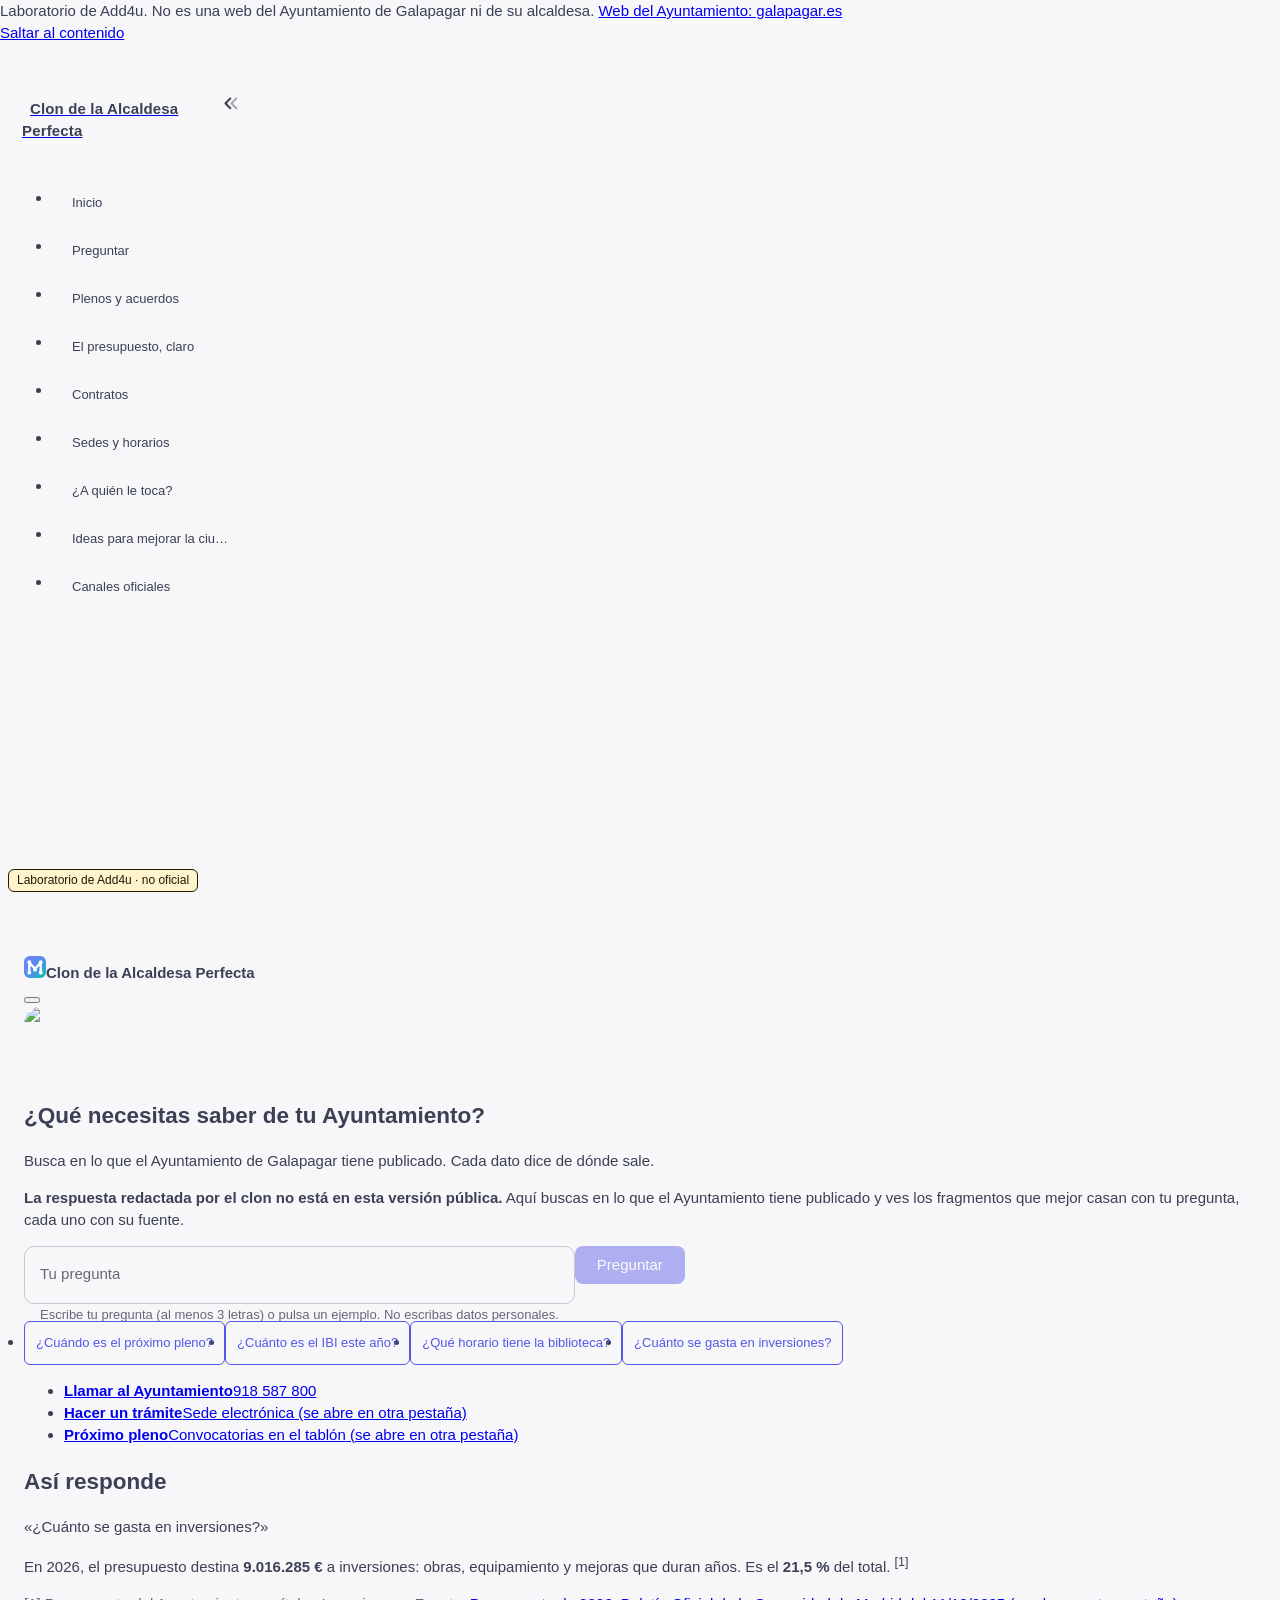
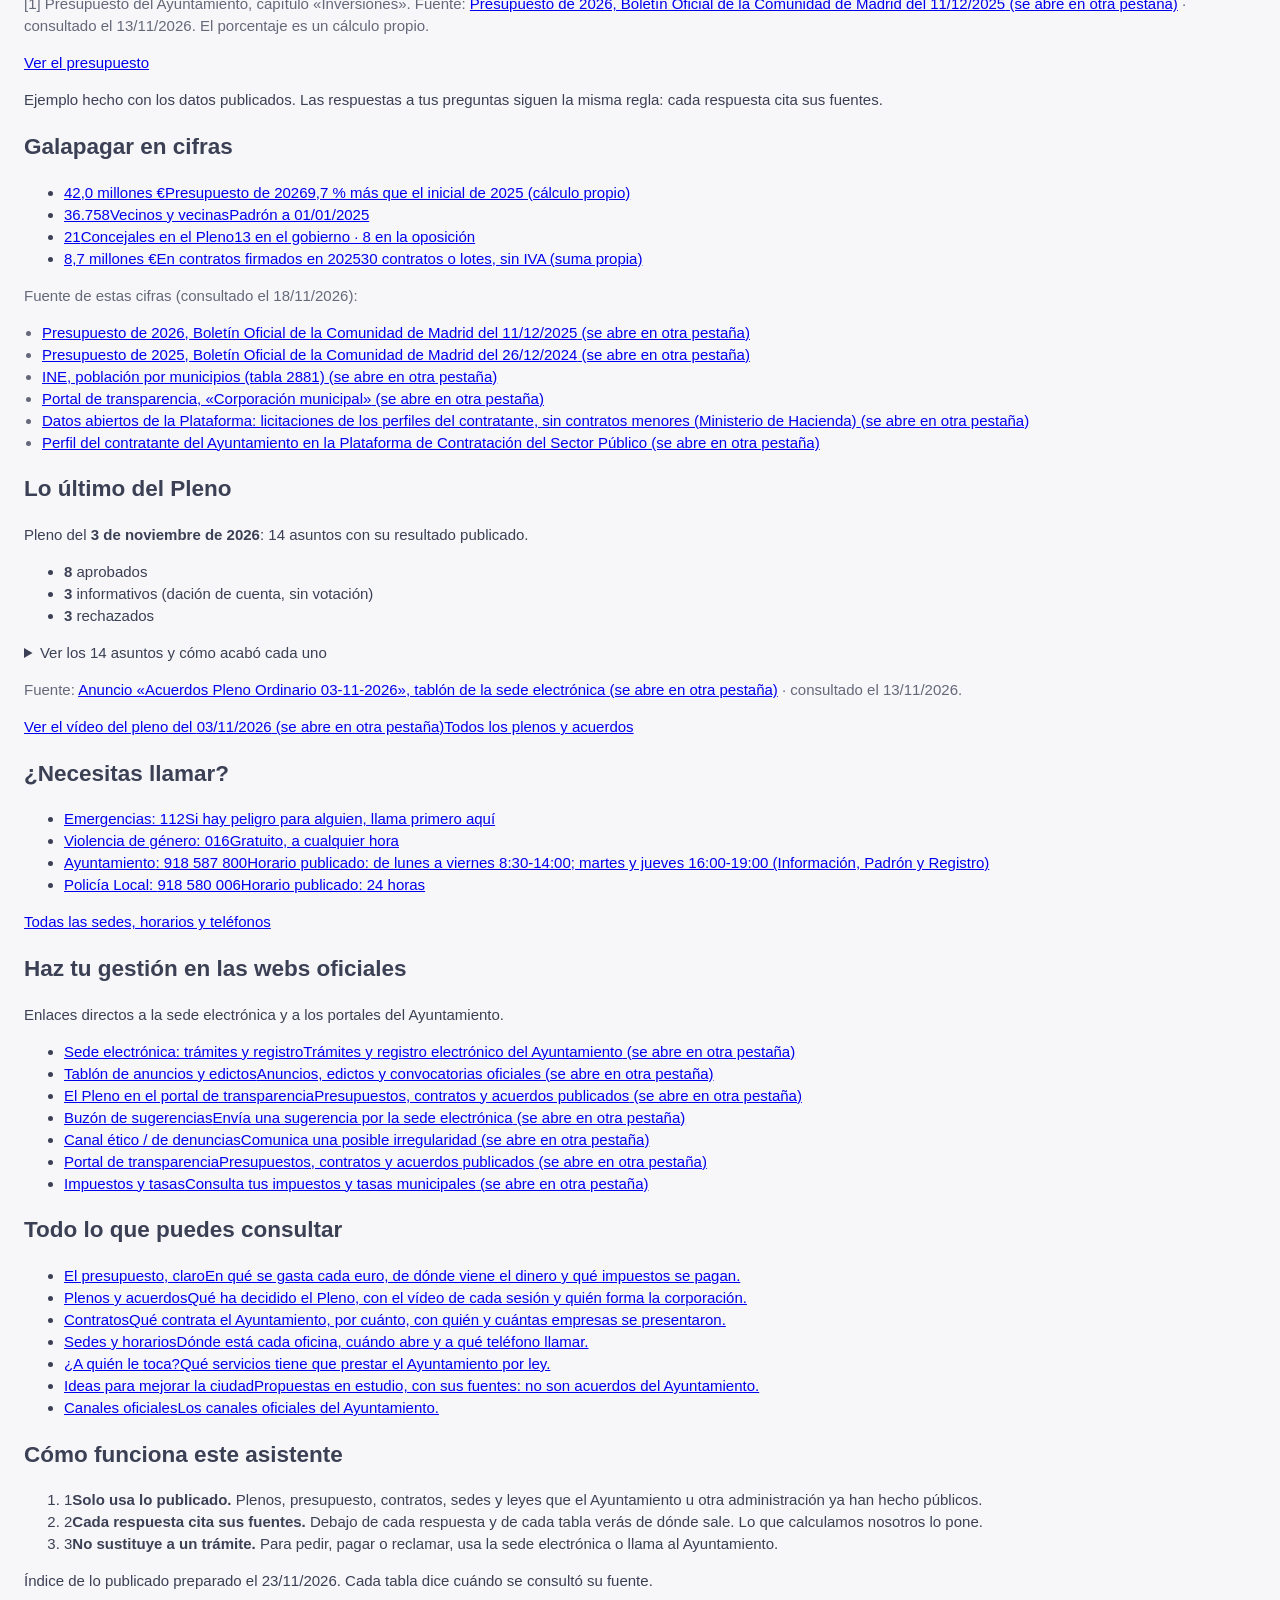
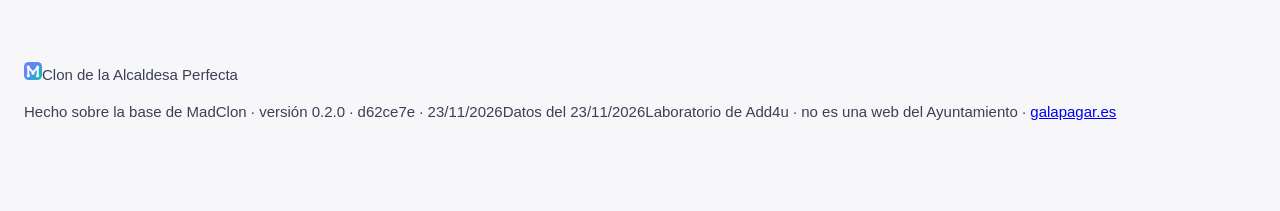
==== commit 363d7d1d: "copia: datos del 2026-11-23 (instalado, 05eaeee61c15)" ====
--- a/index.html
+++ b/index.html
@@ -1,4 +1,4 @@
-<!DOCTYPE html><html id="__next" lang="es" dir="ltr"><head><meta charSet="utf-8"/><meta name="viewport" content="width=device-width, initial-scale=1"/><link rel="preload" as="image" href="/alcaldesa-perfecta-galapagar/icon.svg"/><link rel="stylesheet" href="/alcaldesa-perfecta-galapagar/_next/static/chunks/0sjhduthl3uuo.css" data-precedence="next"/><link rel="stylesheet" href="/alcaldesa-perfecta-galapagar/_next/static/chunks/3lxxu62s48c7k.css" data-precedence="next"/><link rel="stylesheet" href="/alcaldesa-perfecta-galapagar/_next/static/chunks/0273kszdafy93.css" data-precedence="next"/><link rel="preload" as="script" fetchPriority="low" href="/alcaldesa-perfecta-galapagar/_next/static/chunks/1f0kui785itr3.js"/><script src="/alcaldesa-perfecta-galapagar/_next/static/chunks/259qhhom0gs-t.js" async=""></script><script src="/alcaldesa-perfecta-galapagar/_next/static/chunks/34rjkinfk6d4p.js" async=""></script><script src="/alcaldesa-perfecta-galapagar/_next/static/chunks/turbopack-07tamrv0w_nkh.js" async=""></script><script src="/alcaldesa-perfecta-galapagar/_next/static/chunks/3qfy96eoyh-ek.js" async=""></script><script src="/alcaldesa-perfecta-galapagar/_next/static/chunks/0m9acia5g4jd1.js" async=""></script><script src="/alcaldesa-perfecta-galapagar/_next/static/chunks/40mxx7tizu7eb.js" async=""></script><script src="/alcaldesa-perfecta-galapagar/_next/static/chunks/1pq0va5434r7h.js" async=""></script><script src="/alcaldesa-perfecta-galapagar/_next/static/chunks/3-cs472qi8zsp.js" async=""></script><script src="/alcaldesa-perfecta-galapagar/_next/static/chunks/17iu3z_eg1pc9.js" async=""></script><script src="/alcaldesa-perfecta-galapagar/_next/static/chunks/198mhcgdalp7x.js" async=""></script><script src="/alcaldesa-perfecta-galapagar/_next/static/chunks/2x_4ertydylnd.js" async=""></script><script src="/alcaldesa-perfecta-galapagar/_next/static/chunks/1epi94_293234.js" async=""></script><script src="/alcaldesa-perfecta-galapagar/_next/static/chunks/24z9pwxrpg84a.js" async=""></script><script src="/alcaldesa-perfecta-galapagar/_next/static/chunks/0mws5jf-21mt5.js" async=""></script><script src="/alcaldesa-perfecta-galapagar/_next/static/chunks/10izlnd_efcf2.js" async=""></script><title>Inicio — Clon de la Alcaldesa Perfecta</title><meta name="description" content="Lo que el Ayuntamiento de Galapagar tiene publicado, para preguntar y consultar: plenos, presupuesto, contratos, sedes y competencias. (laboratorio de Add4u, no oficial)"/><link rel="manifest" href="/alcaldesa-perfecta-galapagar/manifest.webmanifest"/><meta property="og:title" content="Clon de la Alcaldesa Perfecta (laboratorio de Add4u, no oficial)"/><meta property="og:description" content="Busca en lo que el Ayuntamiento de Galapagar tiene publicado y ve de dónde sale cada dato. (laboratorio de Add4u, no oficial)"/><meta name="twitter:card" content="summary"/><meta name="twitter:title" content="Clon de la Alcaldesa Perfecta (laboratorio de Add4u, no oficial)"/><meta name="twitter:description" content="Busca en lo que el Ayuntamiento de Galapagar tiene publicado y ve de dónde sale cada dato. (laboratorio de Add4u, no oficial)"/><link rel="icon" href="/alcaldesa-perfecta-galapagar/favicon.ico?favicon.298ss03e4vcad.ico" sizes="48x48" type="image/x-icon"/><link rel="icon" href="/alcaldesa-perfecta-galapagar/icon.svg?icon.4261bqjghrobe.svg" sizes="any" type="image/svg+xml"/><link rel="apple-touch-icon" href="/alcaldesa-perfecta-galapagar/apple-icon.png?apple-icon.22s-zzsxryxps.png" sizes="180x180" type="image/png"/><meta http-equiv="Content-Security-Policy" content="default-src &#x27;self&#x27;; script-src &#x27;self&#x27; &#x27;unsafe-inline&#x27;; script-src-attr &#x27;none&#x27;; style-src &#x27;self&#x27; &#x27;unsafe-inline&#x27;; img-src &#x27;self&#x27; data:; font-src &#x27;self&#x27; data:; connect-src &#x27;self&#x27;; media-src &#x27;self&#x27;; object-src &#x27;none&#x27;; frame-src &#x27;none&#x27;; base-uri &#x27;none&#x27;; form-action &#x27;none&#x27;; manifest-src &#x27;self&#x27;"/><meta name="robots" content="noindex,nofollow"/><script src="/alcaldesa-perfecta-galapagar/_next/static/chunks/0cz1d0mv5g_q7.js" noModule=""></script><style data-emotion="mui-global 8pzycb">html{-webkit-font-smoothing:antialiased;-moz-osx-font-smoothing:grayscale;box-sizing:border-box;-webkit-text-size-adjust:100%;}*,*::before,*::after{box-sizing:inherit;}strong,b{font-weight:700;}body{margin:0;color:var(--mui-palette-text-primary);font-family:Inter,-apple-system,BlinkMacSystemFont,"Segoe UI",sans-serif;font-weight:400;font-size:0.9375rem;line-height:1.46667;background-color:var(--mui-palette-background-default);}@media print{body{background-color:var(--mui-palette-common-white);}}body::backdrop{background-color:var(--mui-palette-background-default);}</style><style data-emotion="mui-global 1prfaxn">@-webkit-keyframes mui-auto-fill{from{display:block;}}@keyframes mui-auto-fill{from{display:block;}}@-webkit-keyframes mui-auto-fill-cancel{from{display:block;}}@keyframes mui-auto-fill-cancel{from{display:block;}}</style><style data-emotion="mui-global d0oo4o">:root{--mui-shape-borderRadius:10px;--mui-shape-customBorderRadius-xs:2px;--mui-shape-customBorderRadius-sm:4px;--mui-shape-customBorderRadius-md:6px;--mui-shape-customBorderRadius-lg:8px;--mui-shape-customBorderRadius-xl:10px;--mui-shadows-0:none;--mui-shadows-1:0px 2px 1px -1px rgb(var(--mui-mainColorChannels-lightShadow) / 0.2),0px 1px 1px 0px rgb(var(--mui-mainColorChannels-lightShadow) / 0.14),0px 1px 3px 0px rgb(var(--mui-mainColorChannels-lightShadow) / 0.12);--mui-shadows-2:0px 3px 1px -2px rgb(var(--mui-mainColorChannels-lightShadow) / 0.2),0px 2px 2px 0px rgb(var(--mui-mainColorChannels-lightShadow) / 0.14),0px 1px 5px 0px rgb(var(--mui-mainColorChannels-lightShadow) / 0.12);--mui-shadows-3:0px 3px 3px -2px rgb(var(--mui-mainColorChannels-lightShadow) / 0.2),0px 3px 4px 0px rgb(var(--mui-mainColorChannels-lightShadow) / 0.14),0px 1px 8px 0px rgb(var(--mui-mainColorChannels-lightShadow) / 0.12);--mui-shadows-4:0px 2px 4px -1px rgb(var(--mui-mainColorChannels-lightShadow) / 0.2),0px 4px 5px 0px rgb(var(--mui-mainColorChannels-lightShadow) / 0.14),0px 1px 10px 0px rgb(var(--mui-mainColorChannels-lightShadow) / 0.12);--mui-shadows-5:0px 3px 5px -1px rgb(var(--mui-mainColorChannels-lightShadow) / 0.2),0px 5px 8px 0px rgb(var(--mui-mainColorChannels-lightShadow) / 0.14),0px 1px 14px 0px rgb(var(--mui-mainColorChannels-lightShadow) / 0.12);--mui-shadows-6:0px 3px 5px -1px rgb(var(--mui-mainColorChannels-lightShadow) / 0.2),0px 6px 10px 0px rgb(var(--mui-mainColorChannels-lightShadow) / 0.14),0px 1px 18px 0px rgb(var(--mui-mainColorChannels-lightShadow) / 0.12);--mui-shadows-7:0px 4px 5px -2px rgb(var(--mui-mainColorChannels-lightShadow) / 0.2),0px 7px 10px 1px rgb(var(--mui-mainColorChannels-lightShadow) / 0.14),0px 2px 16px 1px rgb(var(--mui-mainColorChannels-lightShadow) / 0.12);--mui-shadows-8:0px 5px 5px -3px rgb(var(--mui-mainColorChannels-lightShadow) / 0.2),0px 8px 10px 1px rgb(var(--mui-mainColorChannels-lightShadow) / 0.14),0px 3px 14px 2px rgb(var(--mui-mainColorChannels-lightShadow) / 0.12);--mui-shadows-9:0px 5px 6px -3px rgb(var(--mui-mainColorChannels-lightShadow) / 0.2),0px 9px 12px 1px rgb(var(--mui-mainColorChannels-lightShadow) / 0.14),0px 3px 16px 2px rgb(var(--mui-mainColorChannels-lightShadow) / 0.12);--mui-shadows-10:0px 6px 6px -3px rgb(var(--mui-mainColorChannels-lightShadow) / 0.2),0px 10px 14px 1px rgb(var(--mui-mainColorChannels-lightShadow) / 0.14),0px 4px 18px 3px rgb(var(--mui-mainColorChannels-lightShadow) / 0.12);--mui-shadows-11:0px 6px 7px -4px rgb(var(--mui-mainColorChannels-lightShadow) / 0.2),0px 11px 15px 1px rgb(var(--mui-mainColorChannels-lightShadow) / 0.14),0px 4px 20px 3px rgb(var(--mui-mainColorChannels-lightShadow) / 0.12);--mui-shadows-12:0px 7px 8px -4px rgb(var(--mui-mainColorChannels-lightShadow) / 0.2),0px 12px 17px 2px rgb(var(--mui-mainColorChannels-lightShadow) / 0.14),0px 5px 22px 4px rgb(var(--mui-mainColorChannels-lightShadow) / 0.12);--mui-shadows-13:0px 7px 8px -4px rgb(var(--mui-mainColorChannels-lightShadow) / 0.2),0px 13px 19px 2px rgb(var(--mui-mainColorChannels-lightShadow) / 0.14),0px 5px 24px 4px rgb(var(--mui-mainColorChannels-lightShadow) / 0.12);--mui-shadows-14:0px 7px 9px -4px rgb(var(--mui-mainColorChannels-lightShadow) / 0.2),0px 14px 21px 2px rgb(var(--mui-mainColorChannels-lightShadow) / 0.14),0px 5px 26px 4px rgb(var(--mui-mainColorChannels-lightShadow) / 0.12);--mui-shadows-15:0px 8px 9px -5px rgb(var(--mui-mainColorChannels-lightShadow) / 0.2),0px 15px 22px 2px rgb(var(--mui-mainColorChannels-lightShadow) / 0.14),0px 6px 28px 5px rgb(var(--mui-mainColorChannels-lightShadow) / 0.12);--mui-shadows-16:0px 8px 10px -5px rgb(var(--mui-mainColorChannels-lightShadow) / 0.2),0px 16px 24px 2px rgb(var(--mui-mainColorChannels-lightShadow) / 0.14),0px 6px 30px 5px rgb(var(--mui-mainColorChannels-lightShadow) / 0.12);--mui-shadows-17:0px 8px 11px -5px rgb(var(--mui-mainColorChannels-lightShadow) / 0.2),0px 17px 26px 2px rgb(var(--mui-mainColorChannels-lightShadow) / 0.14),0px 6px 32px 5px rgb(var(--mui-mainColorChannels-lightShadow) / 0.12);--mui-shadows-18:0px 9px 11px -5px rgb(var(--mui-mainColorChannels-lightShadow) / 0.2),0px 18px 28px 2px rgb(var(--mui-mainColorChannels-lightShadow) / 0.14),0px 7px 34px 6px rgb(var(--mui-mainColorChannels-lightShadow) / 0.12);--mui-shadows-19:0px 9px 12px -6px rgb(var(--mui-mainColorChannels-lightShadow) / 0.2),0px 19px 29px 2px rgb(var(--mui-mainColorChannels-lightShadow) / 0.14),0px 7px 36px 6px rgb(var(--mui-mainColorChannels-lightShadow) / 0.12);--mui-shadows-20:0px 10px 13px -6px rgb(var(--mui-mainColorChannels-lightShadow) / 0.2),0px 20px 31px 3px rgb(var(--mui-mainColorChannels-lightShadow) / 0.14),0px 8px 38px 7px rgb(var(--mui-mainColorChannels-lightShadow) / 0.12);--mui-shadows-21:0px 10px 13px -6px rgb(var(--mui-mainColorChannels-lightShadow) / 0.2),0px 21px 33px 3px rgb(var(--mui-mainColorChannels-lightShadow) / 0.14),0px 8px 40px 7px rgb(var(--mui-mainColorChannels-lightShadow) / 0.12);--mui-shadows-22:0px 10px 14px -6px rgb(var(--mui-mainColorChannels-lightShadow) / 0.2),0px 22px 35px 3px rgb(var(--mui-mainColorChannels-lightShadow) / 0.14),0px 8px 42px 7px rgb(var(--mui-mainColorChannels-lightShadow) / 0.12);--mui-shadows-23:0px 11px 14px -7px rgb(var(--mui-mainColorChannels-lightShadow) / 0.2),0px 23px 36px 3px rgb(var(--mui-mainColorChannels-lightShadow) / 0.14),0px 9px 44px 8px rgb(var(--mui-mainColorChannels-lightShadow) / 0.12);--mui-shadows-24:0px 11px 15px -7px rgb(var(--mui-mainColorChannels-lightShadow) / 0.2),0px 24px 38px 3px rgb(var(--mui-mainColorChannels-lightShadow) / 0.14),0px 9px 46px 8px rgb(var(--mui-mainColorChannels-lightShadow) / 0.12);--mui-customShadows-xs:0px 2px 6px rgb(var(--mui-mainColorChannels-lightShadow) / 0.14);--mui-customShadows-sm:0px 2px 10px rgb(var(--mui-mainColorChannels-lightShadow) / 0.16);--mui-customShadows-md:0px 4px 14px rgb(var(--mui-mainColorChannels-lightShadow) / 0.16);--mui-customShadows-lg:0px 6px 20px rgb(var(--mui-mainColorChannels-lightShadow) / 0.18);--mui-customShadows-xl:0px 8px 26px rgb(var(--mui-mainColorChannels-lightShadow) / 0.18);--mui-mainColorChannels-light:38 43 67;--mui-mainColorChannels-dark:234 234 255;--mui-mainColorChannels-lightShadow:38 43 67;--mui-mainColorChannels-darkShadow:16 17 33;--mui-zIndex-mobileStepper:1000;--mui-zIndex-fab:1050;--mui-zIndex-speedDial:1050;--mui-zIndex-appBar:1100;--mui-zIndex-drawer:1200;--mui-zIndex-modal:1300;--mui-zIndex-snackbar:1400;--mui-zIndex-tooltip:1500;--mui-font-h1:500 2.875rem/1.478261 Inter,-apple-system,BlinkMacSystemFont,"Segoe UI",sans-serif;--mui-font-h2:500 2.375rem/1.47368421 Inter,-apple-system,BlinkMacSystemFont,"Segoe UI",sans-serif;--mui-font-h3:500 1.75rem/1.5 Inter,-apple-system,BlinkMacSystemFont,"Segoe UI",sans-serif;--mui-font-h4:500 1.5rem/1.58334 Inter,-apple-system,BlinkMacSystemFont,"Segoe UI",sans-serif;--mui-font-h5:500 1.125rem/1.5556 Inter,-apple-system,BlinkMacSystemFont,"Segoe UI",sans-serif;--mui-font-h6:500 0.9375rem/1.46667 Inter,-apple-system,BlinkMacSystemFont,"Segoe UI",sans-serif;--mui-font-subtitle1:400 0.9375rem/1.46667 Inter,-apple-system,BlinkMacSystemFont,"Segoe UI",sans-serif;--mui-font-subtitle2:400 0.8125rem/1.53846154 Inter,-apple-system,BlinkMacSystemFont,"Segoe UI",sans-serif;--mui-font-body1:400 0.9375rem/1.46667 Inter,-apple-system,BlinkMacSystemFont,"Segoe UI",sans-serif;--mui-font-body2:400 0.8125rem/1.53846154 Inter,-apple-system,BlinkMacSystemFont,"Segoe UI",sans-serif;--mui-font-button:500 0.9375rem/1.46667 Inter,-apple-system,BlinkMacSystemFont,"Segoe UI",sans-serif;--mui-font-caption:400 0.8125rem/1.38462 Inter,-apple-system,BlinkMacSystemFont,"Segoe UI",sans-serif;--mui-font-overline:400 0.75rem/1.16667 Inter,-apple-system,BlinkMacSystemFont,"Segoe UI",sans-serif;--mui-font-inherit:inherit inherit/inherit inherit;}:root,[data-light]{-webkit-print-color-scheme:light;color-scheme:light;--mui-palette-primary-main:#5556E7;--mui-palette-primary-light:#7778EC;--mui-palette-primary-dark:#4D4DD0;--mui-palette-primary-contrastText:#FFF;--mui-palette-primary-lighterOpacity:rgb(var(--mui-palette-primary-mainChannel) / 0.08);--mui-palette-primary-lightOpacity:rgb(var(--mui-palette-primary-mainChannel) / 0.16);--mui-palette-primary-mainOpacity:rgb(var(--mui-palette-primary-mainChannel) / 0.24);--mui-palette-primary-darkOpacity:rgb(var(--mui-palette-primary-mainChannel) / 0.32);--mui-palette-primary-darkerOpacity:rgb(var(--mui-palette-primary-mainChannel) / 0.38);--mui-palette-primary-mainChannel:85 86 231;--mui-palette-primary-lightChannel:119 120 236;--mui-palette-primary-darkChannel:77 77 208;--mui-palette-primary-contrastTextChannel:255 255 255;--mui-palette-secondary-main:#6D788D;--mui-palette-secondary-light:#8A93A4;--mui-palette-secondary-dark:#626C7F;--mui-palette-secondary-contrastText:#FFF;--mui-palette-secondary-lighterOpacity:rgb(var(--mui-palette-secondary-mainChannel) / 0.08);--mui-palette-secondary-lightOpacity:rgb(var(--mui-palette-secondary-mainChannel) / 0.16);--mui-palette-secondary-mainOpacity:rgb(var(--mui-palette-secondary-mainChannel) / 0.24);--mui-palette-secondary-darkOpacity:rgb(var(--mui-palette-secondary-mainChannel) / 0.32);--mui-palette-secondary-darkerOpacity:rgb(var(--mui-palette-secondary-mainChannel) / 0.38);--mui-palette-secondary-mainChannel:109 120 141;--mui-palette-secondary-lightChannel:138 147 164;--mui-palette-secondary-darkChannel:98 108 127;--mui-palette-secondary-contrastTextChannel:255 255 255;--mui-palette-error-main:#CF0F1F;--mui-palette-error-light:#D93F4C;--mui-palette-error-dark:#BA0E1C;--mui-palette-error-contrastText:#FFF;--mui-palette-error-lighterOpacity:rgb(var(--mui-palette-error-mainChannel) / 0.08);--mui-palette-error-lightOpacity:rgb(var(--mui-palette-error-mainChannel) / 0.16);--mui-palette-error-mainOpacity:rgb(var(--mui-palette-error-mainChannel) / 0.24);--mui-palette-error-darkOpacity:rgb(var(--mui-palette-error-mainChannel) / 0.32);--mui-palette-error-darkerOpacity:rgb(var(--mui-palette-error-mainChannel) / 0.38);--mui-palette-error-mainChannel:207 15 31;--mui-palette-error-lightChannel:217 63 76;--mui-palette-error-darkChannel:186 14 28;--mui-palette-error-contrastTextChannel:255 255 255;--mui-palette-warning-main:#FDB528;--mui-palette-warning-light:#FDC453;--mui-palette-warning-dark:#E4A324;--mui-palette-warning-contrastText:#FFF;--mui-palette-warning-lighterOpacity:rgb(var(--mui-palette-warning-mainChannel) / 0.08);--mui-palette-warning-lightOpacity:rgb(var(--mui-palette-warning-mainChannel) / 0.16);--mui-palette-warning-mainOpacity:rgb(var(--mui-palette-warning-mainChannel) / 0.24);--mui-palette-warning-darkOpacity:rgb(var(--mui-palette-warning-mainChannel) / 0.32);--mui-palette-warning-darkerOpacity:rgb(var(--mui-palette-warning-mainChannel) / 0.38);--mui-palette-warning-mainChannel:253 181 40;--mui-palette-warning-lightChannel:253 196 83;--mui-palette-warning-darkChannel:228 163 36;--mui-palette-warning-contrastTextChannel:255 255 255;--mui-palette-info-main:#26C6F9;--mui-palette-info-light:#51D1FA;--mui-palette-info-dark:#22B3E1;--mui-palette-info-contrastText:#FFF;--mui-palette-info-lighterOpacity:rgb(var(--mui-palette-info-mainChannel) / 0.08);--mui-palette-info-lightOpacity:rgb(var(--mui-palette-info-mainChannel) / 0.16);--mui-palette-info-mainOpacity:rgb(var(--mui-palette-info-mainChannel) / 0.24);--mui-palette-info-darkOpacity:rgb(var(--mui-palette-info-mainChannel) / 0.32);--mui-palette-info-darkerOpacity:rgb(var(--mui-palette-info-mainChannel) / 0.38);--mui-palette-info-mainChannel:38 198 249;--mui-palette-info-lightChannel:81 209 250;--mui-palette-info-darkChannel:34 179 225;--mui-palette-info-contrastTextChannel:255 255 255;--mui-palette-success-main:#72E128;--mui-palette-success-light:#8EE753;--mui-palette-success-dark:#67CB24;--mui-palette-success-contrastText:#FFF;--mui-palette-success-lighterOpacity:rgb(var(--mui-palette-success-mainChannel) / 0.08);--mui-palette-success-lightOpacity:rgb(var(--mui-palette-success-mainChannel) / 0.16);--mui-palette-success-mainOpacity:rgb(var(--mui-palette-success-mainChannel) / 0.24);--mui-palette-success-darkOpacity:rgb(var(--mui-palette-success-mainChannel) / 0.32);--mui-palette-success-darkerOpacity:rgb(var(--mui-palette-success-mainChannel) / 0.38);--mui-palette-success-mainChannel:114 225 40;--mui-palette-success-lightChannel:142 231 83;--mui-palette-success-darkChannel:103 203 36;--mui-palette-success-contrastTextChannel:255 255 255;--mui-palette-text-primary:rgb(var(--mui-mainColorChannels-light) / 0.9);--mui-palette-text-secondary:rgb(var(--mui-mainColorChannels-light) / 0.7);--mui-palette-text-disabled:rgb(var(--mui-mainColorChannels-light) / 0.4);--mui-palette-text-primaryChannel:var(--mui-mainColorChannels-light);--mui-palette-text-secondaryChannel:var(--mui-mainColorChannels-light);--mui-palette-divider:rgb(var(--mui-mainColorChannels-light) / 0.12);--mui-palette-dividerChannel:var(--mui-mainColorChannels-light);--mui-palette-background-default:#F7F7F9;--mui-palette-background-paper:#FFFFFF;--mui-palette-background-paperChannel:255 255 255;--mui-palette-background-defaultChannel:247 247 249;--mui-palette-action-active:rgb(var(--mui-mainColorChannels-light) / 0.6);--mui-palette-action-hover:rgb(var(--mui-mainColorChannels-light) / 0.06);--mui-palette-action-selected:rgb(var(--mui-mainColorChannels-light) / 0.08);--mui-palette-action-disabled:rgb(var(--mui-mainColorChannels-light) / 0.3);--mui-palette-action-disabledBackground:rgb(var(--mui-mainColorChannels-light) / 0.16);--mui-palette-action-focus:rgb(var(--mui-mainColorChannels-light) / 0.1);--mui-palette-action-focusOpacity:0.1;--mui-palette-action-activeChannel:var(--mui-mainColorChannels-light);--mui-palette-action-selectedChannel:var(--mui-mainColorChannels-light);--mui-palette-action-hoverOpacity:0.04;--mui-palette-action-selectedOpacity:0.08;--mui-palette-action-disabledOpacity:0.38;--mui-palette-action-activatedOpacity:0.12;--mui-palette-Alert-errorColor:var(--mui-palette-customColors-textoAlerta);--mui-palette-Alert-warningColor:var(--mui-palette-customColors-textoAviso);--mui-palette-Alert-infoColor:var(--mui-palette-customColors-textoInfo);--mui-palette-Alert-successColor:var(--mui-palette-customColors-textoLogro);--mui-palette-Alert-errorStandardBg:var(--mui-palette-error-lightOpacity);--mui-palette-Alert-warningStandardBg:var(--mui-palette-warning-lightOpacity);--mui-palette-Alert-infoStandardBg:var(--mui-palette-info-lightOpacity);--mui-palette-Alert-successStandardBg:var(--mui-palette-success-lightOpacity);--mui-palette-Alert-errorFilledColor:var(--mui-palette-error-contrastText);--mui-palette-Alert-warningFilledColor:var(--mui-palette-warning-contrastText);--mui-palette-Alert-infoFilledColor:var(--mui-palette-info-contrastText);--mui-palette-Alert-successFilledColor:var(--mui-palette-success-contrastText);--mui-palette-Alert-errorFilledBg:var(--mui-palette-error-main);--mui-palette-Alert-warningFilledBg:var(--mui-palette-warning-main);--mui-palette-Alert-infoFilledBg:var(--mui-palette-info-main);--mui-palette-Alert-successFilledBg:var(--mui-palette-success-main);--mui-palette-Alert-errorIconColor:var(--mui-palette-error-main, #CF0F1F);--mui-palette-Alert-infoIconColor:var(--mui-palette-info-main, #26C6F9);--mui-palette-Alert-successIconColor:var(--mui-palette-success-main, #72E128);--mui-palette-Alert-warningIconColor:var(--mui-palette-warning-main, #FDB528);--mui-palette-Avatar-defaultBg:#F0EFF0;--mui-palette-Chip-defaultBorder:var(--mui-palette-divider);--mui-palette-Chip-defaultAvatarColor:var(--mui-palette-grey-700, #616161);--mui-palette-Chip-defaultIconColor:var(--mui-palette-grey-700, #616161);--mui-palette-FilledInput-bg:var(--mui-palette-action-hover);--mui-palette-FilledInput-hoverBg:var(--mui-palette-action-selected);--mui-palette-FilledInput-disabledBg:var(--mui-palette-action-hover);--mui-palette-LinearProgress-primaryBg:var(--mui-palette-primary-lightOpacity);--mui-palette-LinearProgress-secondaryBg:var(--mui-palette-secondary-lightOpacity);--mui-palette-LinearProgress-errorBg:var(--mui-palette-error-lightOpacity);--mui-palette-LinearProgress-warningBg:var(--mui-palette-warning-lightOpacity);--mui-palette-LinearProgress-infoBg:var(--mui-palette-info-lightOpacity);--mui-palette-LinearProgress-successBg:var(--mui-palette-success-lightOpacity);--mui-palette-SnackbarContent-bg:#282A42;--mui-palette-SnackbarContent-color:var(--mui-palette-background-paper);--mui-palette-Switch-defaultColor:var(--mui-palette-common-white);--mui-palette-Switch-defaultDisabledColor:var(--mui-palette-common-white);--mui-palette-Switch-primaryDisabledColor:var(--mui-palette-common-white);--mui-palette-Switch-secondaryDisabledColor:var(--mui-palette-common-white);--mui-palette-Switch-errorDisabledColor:var(--mui-palette-common-white);--mui-palette-Switch-warningDisabledColor:var(--mui-palette-common-white);--mui-palette-Switch-infoDisabledColor:var(--mui-palette-common-white);--mui-palette-Switch-successDisabledColor:var(--mui-palette-common-white);--mui-palette-Tooltip-bg:#282A42;--mui-palette-TableCell-border:var(--mui-palette-divider);--mui-palette-customColors-textoAlerta:#C62828;--mui-palette-customColors-textoAviso:#8A5300;--mui-palette-customColors-textoInfo:#13637C;--mui-palette-customColors-textoLogro:#397014;--mui-palette-customColors-textoMarca:#333680;--mui-palette-customColors-bodyBg:#F7F7F9;--mui-palette-customColors-chatBg:#F7F6FA;--mui-palette-customColors-greyLightBg:#FAFAFA;--mui-palette-customColors-inputBorder:rgb(var(--mui-mainColorChannels-light) / 0.22);--mui-palette-customColors-tableHeaderBg:#F5F5F7;--mui-palette-customColors-tooltipText:#FFFFFF;--mui-palette-customColors-trackBg:#F5F5F8;--mui-palette-common-black:#000;--mui-palette-common-white:#fff;--mui-palette-common-background:#fff;--mui-palette-common-onBackground:#000;--mui-palette-common-backgroundChannel:255 255 255;--mui-palette-common-onBackgroundChannel:0 0 0;--mui-palette-grey-50:#fafafa;--mui-palette-grey-100:#f5f5f5;--mui-palette-grey-200:#eeeeee;--mui-palette-grey-300:#e0e0e0;--mui-palette-grey-400:#bdbdbd;--mui-palette-grey-500:#9e9e9e;--mui-palette-grey-600:#757575;--mui-palette-grey-700:#616161;--mui-palette-grey-800:#424242;--mui-palette-grey-900:#212121;--mui-palette-grey-A100:#f5f5f5;--mui-palette-grey-A200:#eeeeee;--mui-palette-grey-A400:#bdbdbd;--mui-palette-grey-A700:#616161;--mui-palette-AppBar-defaultBg:var(--mui-palette-grey-100, #f5f5f5);--mui-palette-Button-inheritContainedBg:var(--mui-palette-grey-300, #e0e0e0);--mui-palette-Button-inheritContainedHoverBg:var(--mui-palette-grey-A100, #f5f5f5);--mui-palette-Skeleton-bg:rgba(var(--mui-palette-text-primaryChannel, var(--mui-mainColorChannels-light)) / 0.11);--mui-palette-Slider-primaryTrack:rgb(190, 190, 245);--mui-palette-Slider-secondaryTrack:rgb(199, 203, 211);--mui-palette-Slider-errorTrack:rgb(236, 163, 169);--mui-palette-Slider-infoTrack:rgb(172, 233, 252);--mui-palette-Slider-successTrack:rgb(201, 243, 173);--mui-palette-Slider-warningTrack:rgb(254, 226, 173);--mui-palette-SpeedDialAction-fabHoverBg:rgb(216, 216, 216);--mui-palette-StepConnector-border:var(--mui-palette-grey-400, #bdbdbd);--mui-palette-StepContent-border:var(--mui-palette-grey-400, #bdbdbd);--mui-opacity-inputPlaceholder:0.42;--mui-opacity-inputUnderline:0.42;--mui-opacity-switchTrackDisabled:0.12;--mui-opacity-switchTrack:0.38;}[data-dark]{-webkit-print-color-scheme:dark;color-scheme:dark;--mui-palette-common-black:#000;--mui-palette-common-white:#fff;--mui-palette-common-background:#000;--mui-palette-common-onBackground:#fff;--mui-palette-common-backgroundChannel:0 0 0;--mui-palette-common-onBackgroundChannel:255 255 255;--mui-palette-primary-main:#96A3FE;--mui-palette-primary-light:#ABB5FE;--mui-palette-primary-dark:#8793E5;--mui-palette-primary-contrastText:#282A42;--mui-palette-primary-lighterOpacity:rgb(var(--mui-palette-primary-mainChannel) / 0.08);--mui-palette-primary-lightOpacity:rgb(var(--mui-palette-primary-mainChannel) / 0.16);--mui-palette-primary-mainOpacity:rgb(var(--mui-palette-primary-mainChannel) / 0.24);--mui-palette-primary-darkOpacity:rgb(var(--mui-palette-primary-mainChannel) / 0.32);--mui-palette-primary-darkerOpacity:rgb(var(--mui-palette-primary-mainChannel) / 0.38);--mui-palette-primary-mainChannel:150 163 254;--mui-palette-primary-lightChannel:171 181 254;--mui-palette-primary-darkChannel:135 147 229;--mui-palette-primary-contrastTextChannel:40 42 66;--mui-palette-secondary-main:#6D788D;--mui-palette-secondary-light:#8A93A4;--mui-palette-secondary-dark:#626C7F;--mui-palette-secondary-contrastText:#FFF;--mui-palette-secondary-lighterOpacity:rgb(var(--mui-palette-secondary-mainChannel) / 0.08);--mui-palette-secondary-lightOpacity:rgb(var(--mui-palette-secondary-mainChannel) / 0.16);--mui-palette-secondary-mainOpacity:rgb(var(--mui-palette-secondary-mainChannel) / 0.24);--mui-palette-secondary-darkOpacity:rgb(var(--mui-palette-secondary-mainChannel) / 0.32);--mui-palette-secondary-darkerOpacity:rgb(var(--mui-palette-secondary-mainChannel) / 0.38);--mui-palette-secondary-mainChannel:109 120 141;--mui-palette-secondary-lightChannel:138 147 164;--mui-palette-secondary-darkChannel:98 108 127;--mui-palette-secondary-contrastTextChannel:255 255 255;--mui-palette-error-main:#FE857B;--mui-palette-error-light:#FE9D95;--mui-palette-error-dark:#E5786F;--mui-palette-error-contrastText:#282A42;--mui-palette-error-lighterOpacity:rgb(var(--mui-palette-error-mainChannel) / 0.08);--mui-palette-error-lightOpacity:rgb(var(--mui-palette-error-mainChannel) / 0.16);--mui-palette-error-mainOpacity:rgb(var(--mui-palette-error-mainChannel) / 0.24);--mui-palette-error-darkOpacity:rgb(var(--mui-palette-error-mainChannel) / 0.32);--mui-palette-error-darkerOpacity:rgb(var(--mui-palette-error-mainChannel) / 0.38);--mui-palette-error-mainChannel:254 133 123;--mui-palette-error-lightChannel:254 157 149;--mui-palette-error-darkChannel:229 120 111;--mui-palette-error-contrastTextChannel:40 42 66;--mui-palette-warning-main:#FDB528;--mui-palette-warning-light:#FDC453;--mui-palette-warning-dark:#E4A324;--mui-palette-warning-contrastText:#FFF;--mui-palette-warning-lighterOpacity:rgb(var(--mui-palette-warning-mainChannel) / 0.08);--mui-palette-warning-lightOpacity:rgb(var(--mui-palette-warning-mainChannel) / 0.16);--mui-palette-warning-mainOpacity:rgb(var(--mui-palette-warning-mainChannel) / 0.24);--mui-palette-warning-darkOpacity:rgb(var(--mui-palette-warning-mainChannel) / 0.32);--mui-palette-warning-darkerOpacity:rgb(var(--mui-palette-warning-mainChannel) / 0.38);--mui-palette-warning-mainChannel:253 181 40;--mui-palette-warning-lightChannel:253 196 83;--mui-palette-warning-darkChannel:228 163 36;--mui-palette-warning-contrastTextChannel:255 255 255;--mui-palette-info-main:#26C6F9;--mui-palette-info-light:#51D1FA;--mui-palette-info-dark:#22B3E1;--mui-palette-info-contrastText:#FFF;--mui-palette-info-lighterOpacity:rgb(var(--mui-palette-info-mainChannel) / 0.08);--mui-palette-info-lightOpacity:rgb(var(--mui-palette-info-mainChannel) / 0.16);--mui-palette-info-mainOpacity:rgb(var(--mui-palette-info-mainChannel) / 0.24);--mui-palette-info-darkOpacity:rgb(var(--mui-palette-info-mainChannel) / 0.32);--mui-palette-info-darkerOpacity:rgb(var(--mui-palette-info-mainChannel) / 0.38);--mui-palette-info-mainChannel:38 198 249;--mui-palette-info-lightChannel:81 209 250;--mui-palette-info-darkChannel:34 179 225;--mui-palette-info-contrastTextChannel:255 255 255;--mui-palette-success-main:#72E128;--mui-palette-success-light:#8EE753;--mui-palette-success-dark:#67CB24;--mui-palette-success-contrastText:#FFF;--mui-palette-success-lighterOpacity:rgb(var(--mui-palette-success-mainChannel) / 0.08);--mui-palette-success-lightOpacity:rgb(var(--mui-palette-success-mainChannel) / 0.16);--mui-palette-success-mainOpacity:rgb(var(--mui-palette-success-mainChannel) / 0.24);--mui-palette-success-darkOpacity:rgb(var(--mui-palette-success-mainChannel) / 0.32);--mui-palette-success-darkerOpacity:rgb(var(--mui-palette-success-mainChannel) / 0.38);--mui-palette-success-mainChannel:114 225 40;--mui-palette-success-lightChannel:142 231 83;--mui-palette-success-darkChannel:103 203 36;--mui-palette-success-contrastTextChannel:255 255 255;--mui-palette-grey-50:#fafafa;--mui-palette-grey-100:#f5f5f5;--mui-palette-grey-200:#eeeeee;--mui-palette-grey-300:#e0e0e0;--mui-palette-grey-400:#bdbdbd;--mui-palette-grey-500:#9e9e9e;--mui-palette-grey-600:#757575;--mui-palette-grey-700:#616161;--mui-palette-grey-800:#424242;--mui-palette-grey-900:#212121;--mui-palette-grey-A100:#f5f5f5;--mui-palette-grey-A200:#eeeeee;--mui-palette-grey-A400:#bdbdbd;--mui-palette-grey-A700:#616161;--mui-palette-text-primary:rgb(var(--mui-mainColorChannels-dark) / 0.9);--mui-palette-text-secondary:rgb(var(--mui-mainColorChannels-dark) / 0.7);--mui-palette-text-disabled:rgb(var(--mui-mainColorChannels-dark) / 0.6);--mui-palette-text-icon:rgba(255, 255, 255, 0.5);--mui-palette-text-primaryChannel:var(--mui-mainColorChannels-dark);--mui-palette-text-secondaryChannel:var(--mui-mainColorChannels-dark);--mui-palette-divider:rgb(var(--mui-mainColorChannels-dark) / 0.12);--mui-palette-background-paper:#30334E;--mui-palette-background-default:#282A42;--mui-palette-background-paperChannel:48 51 78;--mui-palette-background-defaultChannel:40 42 66;--mui-palette-action-active:rgb(var(--mui-mainColorChannels-dark) / 0.6);--mui-palette-action-hover:rgb(var(--mui-mainColorChannels-dark) / 0.06);--mui-palette-action-hoverOpacity:0.08;--mui-palette-action-selected:rgb(var(--mui-mainColorChannels-dark) / 0.08);--mui-palette-action-selectedOpacity:0.16;--mui-palette-action-disabled:rgb(var(--mui-mainColorChannels-dark) / 0.3);--mui-palette-action-disabledBackground:rgb(var(--mui-mainColorChannels-dark) / 0.16);--mui-palette-action-disabledOpacity:0.38;--mui-palette-action-focus:rgb(var(--mui-mainColorChannels-dark) / 0.1);--mui-palette-action-focusOpacity:0.1;--mui-palette-action-activatedOpacity:0.24;--mui-palette-action-activeChannel:var(--mui-mainColorChannels-dark);--mui-palette-action-selectedChannel:var(--mui-mainColorChannels-dark);--mui-palette-dividerChannel:var(--mui-mainColorChannels-dark);--mui-palette-Alert-errorColor:var(--mui-palette-error-main);--mui-palette-Alert-warningColor:var(--mui-palette-warning-main);--mui-palette-Alert-infoColor:var(--mui-palette-info-main);--mui-palette-Alert-successColor:var(--mui-palette-success-main);--mui-palette-Alert-errorStandardBg:var(--mui-palette-error-lightOpacity);--mui-palette-Alert-warningStandardBg:var(--mui-palette-warning-lightOpacity);--mui-palette-Alert-infoStandardBg:var(--mui-palette-info-lightOpacity);--mui-palette-Alert-successStandardBg:var(--mui-palette-success-lightOpacity);--mui-palette-Alert-errorFilledColor:var(--mui-palette-error-contrastText);--mui-palette-Alert-warningFilledColor:var(--mui-palette-warning-contrastText);--mui-palette-Alert-infoFilledColor:var(--mui-palette-info-contrastText);--mui-palette-Alert-successFilledColor:var(--mui-palette-success-contrastText);--mui-palette-Alert-errorFilledBg:var(--mui-palette-error-main);--mui-palette-Alert-warningFilledBg:var(--mui-palette-warning-main);--mui-palette-Alert-infoFilledBg:var(--mui-palette-info-main);--mui-palette-Alert-successFilledBg:var(--mui-palette-success-main);--mui-palette-Alert-errorIconColor:var(--mui-palette-error-main, #FE857B);--mui-palette-Alert-infoIconColor:var(--mui-palette-info-main, #26C6F9);--mui-palette-Alert-successIconColor:var(--mui-palette-success-main, #72E128);--mui-palette-Alert-warningIconColor:var(--mui-palette-warning-main, #FDB528);--mui-palette-Avatar-defaultBg:#383B55;--mui-palette-Chip-defaultBorder:var(--mui-palette-divider);--mui-palette-Chip-defaultAvatarColor:var(--mui-palette-grey-300, #e0e0e0);--mui-palette-Chip-defaultIconColor:var(--mui-palette-grey-300, #e0e0e0);--mui-palette-FilledInput-bg:var(--mui-palette-action-hover);--mui-palette-FilledInput-hoverBg:var(--mui-palette-action-selected);--mui-palette-FilledInput-disabledBg:var(--mui-palette-action-hover);--mui-palette-LinearProgress-primaryBg:var(--mui-palette-primary-lightOpacity);--mui-palette-LinearProgress-secondaryBg:var(--mui-palette-secondary-lightOpacity);--mui-palette-LinearProgress-errorBg:var(--mui-palette-error-lightOpacity);--mui-palette-LinearProgress-warningBg:var(--mui-palette-warning-lightOpacity);--mui-palette-LinearProgress-infoBg:var(--mui-palette-info-lightOpacity);--mui-palette-LinearProgress-successBg:var(--mui-palette-success-lightOpacity);--mui-palette-SnackbarContent-bg:#F5F5F5;--mui-palette-SnackbarContent-color:var(--mui-palette-background-paper);--mui-palette-Switch-defaultColor:var(--mui-palette-common-white);--mui-palette-Switch-defaultDisabledColor:var(--mui-palette-common-white);--mui-palette-Switch-primaryDisabledColor:var(--mui-palette-common-white);--mui-palette-Switch-secondaryDisabledColor:var(--mui-palette-common-white);--mui-palette-Switch-errorDisabledColor:var(--mui-palette-common-white);--mui-palette-Switch-warningDisabledColor:var(--mui-palette-common-white);--mui-palette-Switch-infoDisabledColor:var(--mui-palette-common-white);--mui-palette-Switch-successDisabledColor:var(--mui-palette-common-white);--mui-palette-Tooltip-bg:#F5F5F5;--mui-palette-TableCell-border:var(--mui-palette-divider);--mui-palette-customColors-textoAlerta:#FF716D;--mui-palette-customColors-textoAviso:#FDB528;--mui-palette-customColors-textoInfo:var(--mui-palette-info-main);--mui-palette-customColors-textoLogro:var(--mui-palette-success-main);--mui-palette-customColors-textoMarca:var(--mui-palette-primary-main);--mui-palette-customColors-bodyBg:#282A42;--mui-palette-customColors-chatBg:#343752;--mui-palette-customColors-greyLightBg:#333851;--mui-palette-customColors-inputBorder:rgb(var(--mui-mainColorChannels-dark) / 0.22);--mui-palette-customColors-tableHeaderBg:#3A3E5B;--mui-palette-customColors-tooltipText:#30334E;--mui-palette-customColors-trackBg:#3C3F59;--mui-palette-AppBar-defaultBg:var(--mui-palette-grey-900, #212121);--mui-palette-AppBar-darkBg:var(--mui-palette-background-paper, #30334E);--mui-palette-AppBar-darkColor:var(--mui-palette-text-primary, rgb(var(--mui-mainColorChannels-dark) / 0.9));--mui-palette-Button-inheritContainedBg:var(--mui-palette-grey-800, #424242);--mui-palette-Button-inheritContainedHoverBg:var(--mui-palette-grey-700, #616161);--mui-palette-Skeleton-bg:rgba(var(--mui-palette-text-primaryChannel, var(--mui-mainColorChannels-dark)) / 0.13);--mui-palette-Slider-primaryTrack:rgb(75, 81, 127);--mui-palette-Slider-secondaryTrack:rgb(54, 60, 70);--mui-palette-Slider-errorTrack:rgb(127, 66, 61);--mui-palette-Slider-infoTrack:rgb(19, 99, 124);--mui-palette-Slider-successTrack:rgb(57, 112, 20);--mui-palette-Slider-warningTrack:rgb(126, 90, 20);--mui-palette-SpeedDialAction-fabHoverBg:rgb(79, 81, 104);--mui-palette-StepConnector-border:var(--mui-palette-grey-600, #757575);--mui-palette-StepContent-border:var(--mui-palette-grey-600, #757575);--mui-opacity-inputPlaceholder:0.5;--mui-opacity-inputUnderline:0.7;--mui-opacity-switchTrackDisabled:0.2;--mui-opacity-switchTrack:0.3;--mui-overlays-0:none;--mui-overlays-1:linear-gradient(rgba(255 255 255 / 0.051), rgba(255 255 255 / 0.051));--mui-overlays-2:linear-gradient(rgba(255 255 255 / 0.069), rgba(255 255 255 / 0.069));--mui-overlays-3:linear-gradient(rgba(255 255 255 / 0.082), rgba(255 255 255 / 0.082));--mui-overlays-4:linear-gradient(rgba(255 255 255 / 0.092), rgba(255 255 255 / 0.092));--mui-overlays-5:linear-gradient(rgba(255 255 255 / 0.101), rgba(255 255 255 / 0.101));--mui-overlays-6:linear-gradient(rgba(255 255 255 / 0.108), rgba(255 255 255 / 0.108));--mui-overlays-7:linear-gradient(rgba(255 255 255 / 0.114), rgba(255 255 255 / 0.114));--mui-overlays-8:linear-gradient(rgba(255 255 255 / 0.119), rgba(255 255 255 / 0.119));--mui-overlays-9:linear-gradient(rgba(255 255 255 / 0.124), rgba(255 255 255 / 0.124));--mui-overlays-10:linear-gradient(rgba(255 255 255 / 0.128), rgba(255 255 255 / 0.128));--mui-overlays-11:linear-gradient(rgba(255 255 255 / 0.132), rgba(255 255 255 / 0.132));--mui-overlays-12:linear-gradient(rgba(255 255 255 / 0.135), rgba(255 255 255 / 0.135));--mui-overlays-13:linear-gradient(rgba(255 255 255 / 0.139), rgba(255 255 255 / 0.139));--mui-overlays-14:linear-gradient(rgba(255 255 255 / 0.142), rgba(255 255 255 / 0.142));--mui-overlays-15:linear-gradient(rgba(255 255 255 / 0.145), rgba(255 255 255 / 0.145));--mui-overlays-16:linear-gradient(rgba(255 255 255 / 0.147), rgba(255 255 255 / 0.147));--mui-overlays-17:linear-gradient(rgba(255 255 255 / 0.15), rgba(255 255 255 / 0.15));--mui-overlays-18:linear-gradient(rgba(255 255 255 / 0.152), rgba(255 255 255 / 0.152));--mui-overlays-19:linear-gradient(rgba(255 255 255 / 0.155), rgba(255 255 255 / 0.155));--mui-overlays-20:linear-gradient(rgba(255 255 255 / 0.157), rgba(255 255 255 / 0.157));--mui-overlays-21:linear-gradient(rgba(255 255 255 / 0.159), rgba(255 255 255 / 0.159));--mui-overlays-22:linear-gradient(rgba(255 255 255 / 0.161), rgba(255 255 255 / 0.161));--mui-overlays-23:linear-gradient(rgba(255 255 255 / 0.163), rgba(255 255 255 / 0.163));--mui-overlays-24:linear-gradient(rgba(255 255 255 / 0.165), rgba(255 255 255 / 0.165));}</style><style data-emotion="mui 1l2412w 1tqv8hb 1haexzt 18cqb36 xms814 45do71 wbel5c 1r1rm5 l53gzr 8n3773 3a7xkn 1m9d6xt x5wm0w 13h3imz kkcjv6 1regelg 10vlp9v 124yhfn 1xdhyk6 1kx7jel 101wa0e itaa10 l4sl0o 1u2eedp 3pj955 dmdd6x tm5tjr 18q57ae 81qg8w shf4hg u5d1ce 1kv8p7z xoecva 162heds nxm5jb 1w11j5r 1tsfkr4 1mcvdsw hbasvj 1o473jt">.mui-1l2412w{position:-webkit-sticky;position:sticky;inset-block-start:0;block-size:100dvh;z-index:9;transition-property:inline-size,min-inline-size,margin-inline-start,inset-inline-start;transition-duration:undefinedms;transition-timing-function:ease-in-out;inline-size:260px;min-inline-size:260px;color:var(--mui-palette-text-primary);z-index:var(--drawer-z-index)!important;}.mui-1l2412w.ts-collapsed{inline-size:71px;min-inline-size:71px;}.mui-1l2412w.ts-collapsing,.mui-1l2412w.ts-expanding{pointer-events:none;}.mui-1l2412w.ts-breakpoint-reached{position:fixed;block-size:100%;inset-block-start:0;inset-inline-start:-260px;z-index:100;margin:0;}.mui-1l2412w.ts-breakpoint-reached.ts-collapsed{inset-inline-start:-71px;}.mui-1l2412w.ts-breakpoint-reached.ts-toggled{inset-inline-start:0;}@media (max-width: 1200px){.mui-1l2412w:not(.ts-breakpoint-reached):not(.ts-toggled){position:fixed;block-size:100%;inset-block-start:0;inset-inline-start:-260px;z-index:100;margin:0;}}.mui-1l2412w.ts-toggled{-webkit-margin-start:-260px;margin-inline-start:-260px;}.mui-1l2412w.ts-horizontal-nav-root .ts-menu-root>ul{-webkit-flex-direction:column;-ms-flex-direction:column;flex-direction:column;-webkit-align-items:stretch;-webkit-box-align:stretch;-ms-flex-align:stretch;align-items:stretch;}.mui-1l2412w .ts-vertical-nav-header{padding-block:1.25rem;padding-inline:1.375rem 1rem;}.mui-1l2412w .ts-vertical-nav-header a{-webkit-transition:-webkit-transform undefinedms ease;transition:transform undefinedms ease;}.mui-1l2412w .ts-vertical-nav-container{-webkit-transition:inline-size 300ms ease-in-out 0ms,inset-inline-start 300ms ease-in-out 0ms,box-shadow 300ms ease-in-out 0ms;transition:inline-size 300ms ease-in-out 0ms,inset-inline-start 300ms ease-in-out 0ms,box-shadow 300ms ease-in-out 0ms;border-color:transparent;}.mui-1l2412w .ts-vertical-nav-container .ts-toggled{box-shadow:var(--mui-customShadows-lg);}[data-skin="bordered"] .mui-1l2412w .ts-vertical-nav-container{border-color:var(--mui-palette-divider);}.mui-1l2412w .ts-vertical-nav-header>span svg{-webkit-transition:-webkit-transform undefinedms ease-in-out;transition:transform undefinedms ease-in-out;-webkit-transform:rotate(0deg);-moz-transform:rotate(0deg);-ms-transform:rotate(0deg);transform:rotate(0deg);}[dir="rtl"] .mui-1l2412w .ts-vertical-nav-header>span svg{-webkit-transform:rotate(180deg);-moz-transform:rotate(180deg);-ms-transform:rotate(180deg);transform:rotate(180deg);}.mui-1l2412w .ts-menu-section-content{color:var(--mui-palette-text-disabled);}.mui-1l2412w .ts-menu-root{padding-block:0.25rem;padding-inline:0.75rem;}.mui-1l2412w .ts-vertical-nav-backdrop{background-color:var(--backdrop-color);}.mui-1tqv8hb{position:relative;block-size:100%;inline-size:100%;border-inline-end:1px solid #efefef;transition-property:inline-size,inset-inline-start;transition-duration:undefinedms;transition-timing-function:ease-in-out;}.ts-hovered .mui-1tqv8hb,.ts-expanding .mui-1tqv8hb{inline-size:undefinedpx;}.mui-1haexzt{position:relative;block-size:100%;z-index:3;display:-webkit-box;display:-webkit-flex;display:-ms-flexbox;display:flex;-webkit-flex-direction:column;-ms-flex-direction:column;flex-direction:column;overflow-y:auto;overflow-x:hidden;background-color:var(--mui-palette-background-default);}.mui-18cqb36{padding:15px;-webkit-padding-start:20px;padding-inline-start:20px;display:-webkit-box;display:-webkit-flex;display:-ms-flexbox;display:flex;-webkit-align-items:center;-webkit-box-align:center;-ms-flex-align:center;align-items:center;-webkit-box-pack:justify;-webkit-justify-content:space-between;justify-content:space-between;-webkit-transition:padding-inline undefinedms ease-in-out;transition:padding-inline undefinedms ease-in-out;}.mui-xms814{position:relative;display:-webkit-box;display:-webkit-flex;display:-ms-flexbox;display:flex;-webkit-align-items:center;-webkit-box-align:center;-ms-flex-align:center;align-items:center;-webkit-box-pack:center;-ms-flex-pack:center;-webkit-justify-content:center;justify-content:center;-webkit-flex-shrink:0;-ms-flex-negative:0;flex-shrink:0;width:40px;height:40px;font-family:Inter,-apple-system,BlinkMacSystemFont,"Segoe UI",sans-serif;font-size:1.171875rem;line-height:1;border-radius:50%;overflow:hidden;-webkit-user-select:none;-moz-user-select:none;-ms-user-select:none;user-select:none;color:var(--mui-palette-text-primary);font-size:0.9375rem;line-height:1.2;inline-size:34px;block-size:34px;-webkit-flex-shrink:0;-ms-flex-negative:0;flex-shrink:0;}.mui-45do71{width:100%;height:100%;text-align:center;object-fit:cover;color:transparent;text-indent:10000px;}.mui-wbel5c{font-size:0.9375rem;line-height:1.2;font-weight:600;letter-spacing:0.15px;color:var(--mui-palette-text-primary);color:var(--mui-palette-text-primary);-webkit-transition:margin-inline-start undefinedms ease-in-out,opacity undefinedms ease-in-out;transition:margin-inline-start undefinedms ease-in-out,opacity undefinedms ease-in-out;opacity:1;-webkit-margin-start:8px;margin-inline-start:8px;}.mui-1r1rm5{top:60px;left:-8px;z-index:2;opacity:0;position:absolute;pointer-events:none;width:calc(100% + 15px);height:56px;-webkit-transition:opacity .15s ease-in-out;transition:opacity .15s ease-in-out;background:linear-gradient(var(--mui-palette-background-default) 5%, rgb(var(--mui-palette-background-defaultChannel) / 0.85) 30%, rgb(var(--mui-palette-background-defaultChannel) / 0.5) 65%, rgb(var(--mui-palette-background-defaultChannel) / 0.3) 75%, transparent);}.mui-1r1rm5.scrolled{opacity:1;}.mui-l53gzr>ul>:first-of-type{margin-block-start:0;}.mui-8n3773{position:relative;margin-block-start:4px;margin-block-start:0.25rem;}.mui-8n3773.ts-submenu-root.ts-open>.ts-menu-button,.mui-8n3773.ts-submenu-root>.ts-menu-button.ts-active{background-color:var(--mui-palette-action-selected)!important;}.mui-8n3773.ts-disabled>.ts-menu-button{color:var(--mui-palette-text-disabled);}.mui-8n3773:not(.ts-submenu-root)>.ts-menu-button.ts-active{color:var(--mui-palette-primary-contrastText);background-color:var(--mui-palette-primary-dark);box-shadow:var(--mui-customShadows-xs);}.mui-8n3773:not(.ts-submenu-root)>.ts-menu-button.ts-active .ts-menu-icon{color:inherit;}.mui-8n3773 >.ts-menu-button{display:-webkit-box;display:-webkit-flex;display:-ms-flexbox;display:flex;-webkit-align-items:center;-webkit-box-align:center;-ms-flex-align:center;align-items:center;min-block-size:30px;-webkit-text-decoration:none;text-decoration:none;color:inherit;box-sizing:border-box;cursor:pointer;-webkit-padding-end:20px;padding-inline-end:20px;-webkit-padding-start:20px;padding-inline-start:20px;font-size:0.8125rem;min-block-size:44px;padding-block:8px;border-radius:var(--mui-shape-customBorderRadius-lg);-webkit-transition:padding-inline-start undefinedms ease-in-out;transition:padding-inline-start undefinedms ease-in-out;-webkit-padding-start:0.75rem;padding-inline-start:0.75rem;-webkit-padding-end:0.75rem;padding-inline-end:0.75rem;}.mui-8n3773 >.ts-menu-button:hover,.mui-8n3773 >.ts-menu-button[aria-expanded="true"]{background-color:#f3f3f3;}.mui-8n3773 >.ts-menu-button:focus-visible{outline:none;background-color:#f3f3f3;}.mui-8n3773 >.ts-menu-button.ts-active{color:white;background-color:#765feb;}.mui-8n3773 >.ts-menu-button:has(.MuiChip-root){padding-block:0.4375rem;}.mui-8n3773 >.ts-menu-button:hover,.mui-8n3773 >.ts-menu-button:focus-visible{background-color:var(--mui-palette-action-hover);}.mui-8n3773 >.ts-menu-button[aria-expanded="true"]{background-color:var(--mui-palette-action-selected);}.mui-3a7xkn{display:-webkit-box;display:-webkit-flex;display:-ms-flexbox;display:flex;-webkit-align-items:center;-webkit-box-align:center;-ms-flex-align:center;align-items:center;-webkit-box-pack:center;-ms-flex-pack:center;-webkit-justify-content:center;justify-content:center;-webkit-margin-end:10px;margin-inline-end:10px;-webkit-transition:margin-inline-end undefinedms ease-in-out;transition:margin-inline-end undefinedms ease-in-out;font-size:1.375rem;-webkit-margin-end:0.5rem;margin-inline-end:0.5rem;}.mui-3a7xkn>i,.mui-3a7xkn>svg{font-size:inherit;}.mui-1m9d6xt{-webkit-box-flex:1;-webkit-flex-grow:1;-ms-flex-positive:1;flex-grow:1;text-overflow:ellipsis;overflow:hidden;white-space:nowrap;-webkit-transition:opacity undefinedms ease-in-out;transition:opacity undefinedms ease-in-out;}.mui-x5wm0w:has(.ts-vertical-layout-content>.ts-layout-content-height-fixed){max-block-size:100dvh;}.mui-13h3imz{display:-webkit-box;display:-webkit-flex;display:-ms-flexbox;display:flex;-webkit-align-items:center;-webkit-box-align:center;-ms-flex-align:center;align-items:center;-webkit-box-pack:center;-ms-flex-pack:center;-webkit-justify-content:center;justify-content:center;inline-size:100%;shrink:0;min-block-size:var(--header-height);}.mui-13h3imz.ts-vertical-layout-header-content-compact.ts-vertical-layout-header-floating .ts-vertical-layout-navbar,.mui-13h3imz.ts-vertical-layout-header-content-compact.ts-vertical-layout-header-detached .ts-vertical-layout-navbar,.mui-13h3imz.ts-vertical-layout-header-content-compact.ts-vertical-layout-header-attached .ts-vertical-layout-navbar{margin-inline:auto;}.mui-13h3imz.ts-vertical-layout-header-content-compact.ts-vertical-layout-header-floating .ts-vertical-layout-navbar,.mui-13h3imz.ts-vertical-layout-header-content-compact.ts-vertical-layout-header-fixed.ts-vertical-layout-header-detached .ts-vertical-layout-navbar{max-inline-size:calc(1440px - 48px);}.mui-13h3imz.ts-vertical-layout-header-content-compact .ts-vertical-layout-navbar{max-inline-size:1440px;}.mui-13h3imz.ts-vertical-layout-header-fixed{position:-webkit-sticky;position:sticky;inset-block-start:0;z-index:var(--header-z-index);}.mui-13h3imz.ts-vertical-layout-header-fixed:not(.ts-vertical-layout-header-blur).scrolled.ts-vertical-layout-header-attached,.mui-13h3imz.ts-vertical-layout-header-fixed:not(.ts-vertical-layout-header-blur).scrolled.ts-vertical-layout-header-detached .ts-vertical-layout-navbar{background-color:var(--mui-palette-background-paper);}.mui-13h3imz.ts-vertical-layout-header-fixed.ts-vertical-layout-header-detached.scrolled .ts-vertical-layout-navbar{box-shadow:0 4px 8px -4px rgb(var(--mui-mainColorChannels-shadow) / 0.42);}[data-skin='bordered'] .mui-13h3imz.ts-vertical-layout-header-fixed.ts-vertical-layout-header-detached.scrolled .ts-vertical-layout-navbar{box-shadow:none;border-inline:1px solid var(--border-color);border-block-end:1px solid var(--border-color);}.mui-13h3imz.ts-vertical-layout-header-fixed.ts-vertical-layout-header-detached .ts-vertical-layout-navbar{border-end-start-radius:var(--border-radius);border-end-end-radius:var(--border-radius);}.mui-13h3imz.ts-vertical-layout-header-fixed.ts-vertical-layout-header-detached,.mui-13h3imz.ts-vertical-layout-header-fixed.ts-vertical-layout-header-floating{pointer-events:none;}.mui-13h3imz.ts-vertical-layout-header-fixed.ts-vertical-layout-header-detached .ts-vertical-layout-navbar,.mui-13h3imz.ts-vertical-layout-header-fixed.ts-vertical-layout-header-floating .ts-vertical-layout-navbar{pointer-events:auto;}.mui-13h3imz.ts-vertical-layout-header-fixed.ts-vertical-layout-header-blur.scrolled.ts-vertical-layout-header-attached,.mui-13h3imz.ts-vertical-layout-header-fixed.ts-vertical-layout-header-blur.scrolled.ts-vertical-layout-header-detached .ts-vertical-layout-navbar,.mui-13h3imz.ts-vertical-layout-header-fixed.ts-vertical-layout-header-blur.ts-vertical-layout-header-floating .ts-vertical-layout-navbar{-webkit-backdrop-filter:blur(9px);backdrop-filter:blur(9px);background-color:rgb(var(--background-color-rgb) / 0.85);}.mui-13h3imz.ts-vertical-layout-header-fixed.ts-vertical-layout-header-blur.ts-vertical-layout-header-floating:before{content:'';position:absolute;z-index:-1;inset-block-start:0;inset-inline:0;block-size:100%;background:linear-gradient(
+<!DOCTYPE html><html id="__next" lang="es" dir="ltr"><head><meta charSet="utf-8"/><meta name="viewport" content="width=device-width, initial-scale=1"/><link rel="preload" as="image" href="/alcaldesa-perfecta-galapagar/icon.svg"/><link rel="stylesheet" href="/alcaldesa-perfecta-galapagar/_next/static/chunks/0sjhduthl3uuo.css" data-precedence="next"/><link rel="stylesheet" href="/alcaldesa-perfecta-galapagar/_next/static/chunks/3lxxu62s48c7k.css" data-precedence="next"/><link rel="stylesheet" href="/alcaldesa-perfecta-galapagar/_next/static/chunks/0273kszdafy93.css" data-precedence="next"/><link rel="preload" as="script" fetchPriority="low" href="/alcaldesa-perfecta-galapagar/_next/static/chunks/1f0kui785itr3.js"/><script src="/alcaldesa-perfecta-galapagar/_next/static/chunks/259qhhom0gs-t.js" async=""></script><script src="/alcaldesa-perfecta-galapagar/_next/static/chunks/34rjkinfk6d4p.js" async=""></script><script src="/alcaldesa-perfecta-galapagar/_next/static/chunks/turbopack-07tamrv0w_nkh.js" async=""></script><script src="/alcaldesa-perfecta-galapagar/_next/static/chunks/3qfy96eoyh-ek.js" async=""></script><script src="/alcaldesa-perfecta-galapagar/_next/static/chunks/0m9acia5g4jd1.js" async=""></script><script src="/alcaldesa-perfecta-galapagar/_next/static/chunks/2sl6-v0eo172k.js" async=""></script><script src="/alcaldesa-perfecta-galapagar/_next/static/chunks/1pq0va5434r7h.js" async=""></script><script src="/alcaldesa-perfecta-galapagar/_next/static/chunks/3-cs472qi8zsp.js" async=""></script><script src="/alcaldesa-perfecta-galapagar/_next/static/chunks/16dflatu1_njq.js" async=""></script><script src="/alcaldesa-perfecta-galapagar/_next/static/chunks/198mhcgdalp7x.js" async=""></script><script src="/alcaldesa-perfecta-galapagar/_next/static/chunks/2x_4ertydylnd.js" async=""></script><script src="/alcaldesa-perfecta-galapagar/_next/static/chunks/1epi94_293234.js" async=""></script><script src="/alcaldesa-perfecta-galapagar/_next/static/chunks/24z9pwxrpg84a.js" async=""></script><script src="/alcaldesa-perfecta-galapagar/_next/static/chunks/0mws5jf-21mt5.js" async=""></script><script src="/alcaldesa-perfecta-galapagar/_next/static/chunks/10izlnd_efcf2.js" async=""></script><title>Inicio — Clon de la Alcaldesa Perfecta</title><meta name="description" content="Lo que el Ayuntamiento de Galapagar tiene publicado, para preguntar y consultar: plenos, presupuesto, contratos, sedes y competencias. (laboratorio de Add4u, no oficial)"/><link rel="manifest" href="/alcaldesa-perfecta-galapagar/manifest.webmanifest"/><meta property="og:title" content="Clon de la Alcaldesa Perfecta (laboratorio de Add4u, no oficial)"/><meta property="og:description" content="Busca en lo que el Ayuntamiento de Galapagar tiene publicado y ve de dónde sale cada dato. (laboratorio de Add4u, no oficial)"/><meta name="twitter:card" content="summary"/><meta name="twitter:title" content="Clon de la Alcaldesa Perfecta (laboratorio de Add4u, no oficial)"/><meta name="twitter:description" content="Busca en lo que el Ayuntamiento de Galapagar tiene publicado y ve de dónde sale cada dato. (laboratorio de Add4u, no oficial)"/><link rel="icon" href="/alcaldesa-perfecta-galapagar/favicon.ico?favicon.298ss03e4vcad.ico" sizes="48x48" type="image/x-icon"/><link rel="icon" href="/alcaldesa-perfecta-galapagar/icon.svg?icon.4261bqjghrobe.svg" sizes="any" type="image/svg+xml"/><link rel="apple-touch-icon" href="/alcaldesa-perfecta-galapagar/apple-icon.png?apple-icon.22s-zzsxryxps.png" sizes="180x180" type="image/png"/><meta http-equiv="Content-Security-Policy" content="default-src &#x27;self&#x27;; script-src &#x27;self&#x27; &#x27;unsafe-inline&#x27;; script-src-attr &#x27;none&#x27;; style-src &#x27;self&#x27; &#x27;unsafe-inline&#x27;; img-src &#x27;self&#x27; data:; font-src &#x27;self&#x27; data:; connect-src &#x27;self&#x27;; media-src &#x27;self&#x27;; object-src &#x27;none&#x27;; frame-src &#x27;none&#x27;; base-uri &#x27;none&#x27;; form-action &#x27;none&#x27;; manifest-src &#x27;self&#x27;"/><meta name="robots" content="noindex,nofollow"/><script src="/alcaldesa-perfecta-galapagar/_next/static/chunks/0cz1d0mv5g_q7.js" noModule=""></script><style data-emotion="mui-global 8pzycb">html{-webkit-font-smoothing:antialiased;-moz-osx-font-smoothing:grayscale;box-sizing:border-box;-webkit-text-size-adjust:100%;}*,*::before,*::after{box-sizing:inherit;}strong,b{font-weight:700;}body{margin:0;color:var(--mui-palette-text-primary);font-family:Inter,-apple-system,BlinkMacSystemFont,"Segoe UI",sans-serif;font-weight:400;font-size:0.9375rem;line-height:1.46667;background-color:var(--mui-palette-background-default);}@media print{body{background-color:var(--mui-palette-common-white);}}body::backdrop{background-color:var(--mui-palette-background-default);}</style><style data-emotion="mui-global 1prfaxn">@-webkit-keyframes mui-auto-fill{from{display:block;}}@keyframes mui-auto-fill{from{display:block;}}@-webkit-keyframes mui-auto-fill-cancel{from{display:block;}}@keyframes mui-auto-fill-cancel{from{display:block;}}</style><style data-emotion="mui-global d0oo4o">:root{--mui-shape-borderRadius:10px;--mui-shape-customBorderRadius-xs:2px;--mui-shape-customBorderRadius-sm:4px;--mui-shape-customBorderRadius-md:6px;--mui-shape-customBorderRadius-lg:8px;--mui-shape-customBorderRadius-xl:10px;--mui-shadows-0:none;--mui-shadows-1:0px 2px 1px -1px rgb(var(--mui-mainColorChannels-lightShadow) / 0.2),0px 1px 1px 0px rgb(var(--mui-mainColorChannels-lightShadow) / 0.14),0px 1px 3px 0px rgb(var(--mui-mainColorChannels-lightShadow) / 0.12);--mui-shadows-2:0px 3px 1px -2px rgb(var(--mui-mainColorChannels-lightShadow) / 0.2),0px 2px 2px 0px rgb(var(--mui-mainColorChannels-lightShadow) / 0.14),0px 1px 5px 0px rgb(var(--mui-mainColorChannels-lightShadow) / 0.12);--mui-shadows-3:0px 3px 3px -2px rgb(var(--mui-mainColorChannels-lightShadow) / 0.2),0px 3px 4px 0px rgb(var(--mui-mainColorChannels-lightShadow) / 0.14),0px 1px 8px 0px rgb(var(--mui-mainColorChannels-lightShadow) / 0.12);--mui-shadows-4:0px 2px 4px -1px rgb(var(--mui-mainColorChannels-lightShadow) / 0.2),0px 4px 5px 0px rgb(var(--mui-mainColorChannels-lightShadow) / 0.14),0px 1px 10px 0px rgb(var(--mui-mainColorChannels-lightShadow) / 0.12);--mui-shadows-5:0px 3px 5px -1px rgb(var(--mui-mainColorChannels-lightShadow) / 0.2),0px 5px 8px 0px rgb(var(--mui-mainColorChannels-lightShadow) / 0.14),0px 1px 14px 0px rgb(var(--mui-mainColorChannels-lightShadow) / 0.12);--mui-shadows-6:0px 3px 5px -1px rgb(var(--mui-mainColorChannels-lightShadow) / 0.2),0px 6px 10px 0px rgb(var(--mui-mainColorChannels-lightShadow) / 0.14),0px 1px 18px 0px rgb(var(--mui-mainColorChannels-lightShadow) / 0.12);--mui-shadows-7:0px 4px 5px -2px rgb(var(--mui-mainColorChannels-lightShadow) / 0.2),0px 7px 10px 1px rgb(var(--mui-mainColorChannels-lightShadow) / 0.14),0px 2px 16px 1px rgb(var(--mui-mainColorChannels-lightShadow) / 0.12);--mui-shadows-8:0px 5px 5px -3px rgb(var(--mui-mainColorChannels-lightShadow) / 0.2),0px 8px 10px 1px rgb(var(--mui-mainColorChannels-lightShadow) / 0.14),0px 3px 14px 2px rgb(var(--mui-mainColorChannels-lightShadow) / 0.12);--mui-shadows-9:0px 5px 6px -3px rgb(var(--mui-mainColorChannels-lightShadow) / 0.2),0px 9px 12px 1px rgb(var(--mui-mainColorChannels-lightShadow) / 0.14),0px 3px 16px 2px rgb(var(--mui-mainColorChannels-lightShadow) / 0.12);--mui-shadows-10:0px 6px 6px -3px rgb(var(--mui-mainColorChannels-lightShadow) / 0.2),0px 10px 14px 1px rgb(var(--mui-mainColorChannels-lightShadow) / 0.14),0px 4px 18px 3px rgb(var(--mui-mainColorChannels-lightShadow) / 0.12);--mui-shadows-11:0px 6px 7px -4px rgb(var(--mui-mainColorChannels-lightShadow) / 0.2),0px 11px 15px 1px rgb(var(--mui-mainColorChannels-lightShadow) / 0.14),0px 4px 20px 3px rgb(var(--mui-mainColorChannels-lightShadow) / 0.12);--mui-shadows-12:0px 7px 8px -4px rgb(var(--mui-mainColorChannels-lightShadow) / 0.2),0px 12px 17px 2px rgb(var(--mui-mainColorChannels-lightShadow) / 0.14),0px 5px 22px 4px rgb(var(--mui-mainColorChannels-lightShadow) / 0.12);--mui-shadows-13:0px 7px 8px -4px rgb(var(--mui-mainColorChannels-lightShadow) / 0.2),0px 13px 19px 2px rgb(var(--mui-mainColorChannels-lightShadow) / 0.14),0px 5px 24px 4px rgb(var(--mui-mainColorChannels-lightShadow) / 0.12);--mui-shadows-14:0px 7px 9px -4px rgb(var(--mui-mainColorChannels-lightShadow) / 0.2),0px 14px 21px 2px rgb(var(--mui-mainColorChannels-lightShadow) / 0.14),0px 5px 26px 4px rgb(var(--mui-mainColorChannels-lightShadow) / 0.12);--mui-shadows-15:0px 8px 9px -5px rgb(var(--mui-mainColorChannels-lightShadow) / 0.2),0px 15px 22px 2px rgb(var(--mui-mainColorChannels-lightShadow) / 0.14),0px 6px 28px 5px rgb(var(--mui-mainColorChannels-lightShadow) / 0.12);--mui-shadows-16:0px 8px 10px -5px rgb(var(--mui-mainColorChannels-lightShadow) / 0.2),0px 16px 24px 2px rgb(var(--mui-mainColorChannels-lightShadow) / 0.14),0px 6px 30px 5px rgb(var(--mui-mainColorChannels-lightShadow) / 0.12);--mui-shadows-17:0px 8px 11px -5px rgb(var(--mui-mainColorChannels-lightShadow) / 0.2),0px 17px 26px 2px rgb(var(--mui-mainColorChannels-lightShadow) / 0.14),0px 6px 32px 5px rgb(var(--mui-mainColorChannels-lightShadow) / 0.12);--mui-shadows-18:0px 9px 11px -5px rgb(var(--mui-mainColorChannels-lightShadow) / 0.2),0px 18px 28px 2px rgb(var(--mui-mainColorChannels-lightShadow) / 0.14),0px 7px 34px 6px rgb(var(--mui-mainColorChannels-lightShadow) / 0.12);--mui-shadows-19:0px 9px 12px -6px rgb(var(--mui-mainColorChannels-lightShadow) / 0.2),0px 19px 29px 2px rgb(var(--mui-mainColorChannels-lightShadow) / 0.14),0px 7px 36px 6px rgb(var(--mui-mainColorChannels-lightShadow) / 0.12);--mui-shadows-20:0px 10px 13px -6px rgb(var(--mui-mainColorChannels-lightShadow) / 0.2),0px 20px 31px 3px rgb(var(--mui-mainColorChannels-lightShadow) / 0.14),0px 8px 38px 7px rgb(var(--mui-mainColorChannels-lightShadow) / 0.12);--mui-shadows-21:0px 10px 13px -6px rgb(var(--mui-mainColorChannels-lightShadow) / 0.2),0px 21px 33px 3px rgb(var(--mui-mainColorChannels-lightShadow) / 0.14),0px 8px 40px 7px rgb(var(--mui-mainColorChannels-lightShadow) / 0.12);--mui-shadows-22:0px 10px 14px -6px rgb(var(--mui-mainColorChannels-lightShadow) / 0.2),0px 22px 35px 3px rgb(var(--mui-mainColorChannels-lightShadow) / 0.14),0px 8px 42px 7px rgb(var(--mui-mainColorChannels-lightShadow) / 0.12);--mui-shadows-23:0px 11px 14px -7px rgb(var(--mui-mainColorChannels-lightShadow) / 0.2),0px 23px 36px 3px rgb(var(--mui-mainColorChannels-lightShadow) / 0.14),0px 9px 44px 8px rgb(var(--mui-mainColorChannels-lightShadow) / 0.12);--mui-shadows-24:0px 11px 15px -7px rgb(var(--mui-mainColorChannels-lightShadow) / 0.2),0px 24px 38px 3px rgb(var(--mui-mainColorChannels-lightShadow) / 0.14),0px 9px 46px 8px rgb(var(--mui-mainColorChannels-lightShadow) / 0.12);--mui-customShadows-xs:0px 2px 6px rgb(var(--mui-mainColorChannels-lightShadow) / 0.14);--mui-customShadows-sm:0px 2px 10px rgb(var(--mui-mainColorChannels-lightShadow) / 0.16);--mui-customShadows-md:0px 4px 14px rgb(var(--mui-mainColorChannels-lightShadow) / 0.16);--mui-customShadows-lg:0px 6px 20px rgb(var(--mui-mainColorChannels-lightShadow) / 0.18);--mui-customShadows-xl:0px 8px 26px rgb(var(--mui-mainColorChannels-lightShadow) / 0.18);--mui-mainColorChannels-light:38 43 67;--mui-mainColorChannels-dark:234 234 255;--mui-mainColorChannels-lightShadow:38 43 67;--mui-mainColorChannels-darkShadow:16 17 33;--mui-zIndex-mobileStepper:1000;--mui-zIndex-fab:1050;--mui-zIndex-speedDial:1050;--mui-zIndex-appBar:1100;--mui-zIndex-drawer:1200;--mui-zIndex-modal:1300;--mui-zIndex-snackbar:1400;--mui-zIndex-tooltip:1500;--mui-font-h1:500 2.875rem/1.478261 Inter,-apple-system,BlinkMacSystemFont,"Segoe UI",sans-serif;--mui-font-h2:500 2.375rem/1.47368421 Inter,-apple-system,BlinkMacSystemFont,"Segoe UI",sans-serif;--mui-font-h3:500 1.75rem/1.5 Inter,-apple-system,BlinkMacSystemFont,"Segoe UI",sans-serif;--mui-font-h4:500 1.5rem/1.58334 Inter,-apple-system,BlinkMacSystemFont,"Segoe UI",sans-serif;--mui-font-h5:500 1.125rem/1.5556 Inter,-apple-system,BlinkMacSystemFont,"Segoe UI",sans-serif;--mui-font-h6:500 0.9375rem/1.46667 Inter,-apple-system,BlinkMacSystemFont,"Segoe UI",sans-serif;--mui-font-subtitle1:400 0.9375rem/1.46667 Inter,-apple-system,BlinkMacSystemFont,"Segoe UI",sans-serif;--mui-font-subtitle2:400 0.8125rem/1.53846154 Inter,-apple-system,BlinkMacSystemFont,"Segoe UI",sans-serif;--mui-font-body1:400 0.9375rem/1.46667 Inter,-apple-system,BlinkMacSystemFont,"Segoe UI",sans-serif;--mui-font-body2:400 0.8125rem/1.53846154 Inter,-apple-system,BlinkMacSystemFont,"Segoe UI",sans-serif;--mui-font-button:500 0.9375rem/1.46667 Inter,-apple-system,BlinkMacSystemFont,"Segoe UI",sans-serif;--mui-font-caption:400 0.8125rem/1.38462 Inter,-apple-system,BlinkMacSystemFont,"Segoe UI",sans-serif;--mui-font-overline:400 0.75rem/1.16667 Inter,-apple-system,BlinkMacSystemFont,"Segoe UI",sans-serif;--mui-font-inherit:inherit inherit/inherit inherit;}:root,[data-light]{-webkit-print-color-scheme:light;color-scheme:light;--mui-palette-primary-main:#5556E7;--mui-palette-primary-light:#7778EC;--mui-palette-primary-dark:#4D4DD0;--mui-palette-primary-contrastText:#FFF;--mui-palette-primary-lighterOpacity:rgb(var(--mui-palette-primary-mainChannel) / 0.08);--mui-palette-primary-lightOpacity:rgb(var(--mui-palette-primary-mainChannel) / 0.16);--mui-palette-primary-mainOpacity:rgb(var(--mui-palette-primary-mainChannel) / 0.24);--mui-palette-primary-darkOpacity:rgb(var(--mui-palette-primary-mainChannel) / 0.32);--mui-palette-primary-darkerOpacity:rgb(var(--mui-palette-primary-mainChannel) / 0.38);--mui-palette-primary-mainChannel:85 86 231;--mui-palette-primary-lightChannel:119 120 236;--mui-palette-primary-darkChannel:77 77 208;--mui-palette-primary-contrastTextChannel:255 255 255;--mui-palette-secondary-main:#6D788D;--mui-palette-secondary-light:#8A93A4;--mui-palette-secondary-dark:#626C7F;--mui-palette-secondary-contrastText:#FFF;--mui-palette-secondary-lighterOpacity:rgb(var(--mui-palette-secondary-mainChannel) / 0.08);--mui-palette-secondary-lightOpacity:rgb(var(--mui-palette-secondary-mainChannel) / 0.16);--mui-palette-secondary-mainOpacity:rgb(var(--mui-palette-secondary-mainChannel) / 0.24);--mui-palette-secondary-darkOpacity:rgb(var(--mui-palette-secondary-mainChannel) / 0.32);--mui-palette-secondary-darkerOpacity:rgb(var(--mui-palette-secondary-mainChannel) / 0.38);--mui-palette-secondary-mainChannel:109 120 141;--mui-palette-secondary-lightChannel:138 147 164;--mui-palette-secondary-darkChannel:98 108 127;--mui-palette-secondary-contrastTextChannel:255 255 255;--mui-palette-error-main:#CF0F1F;--mui-palette-error-light:#D93F4C;--mui-palette-error-dark:#BA0E1C;--mui-palette-error-contrastText:#FFF;--mui-palette-error-lighterOpacity:rgb(var(--mui-palette-error-mainChannel) / 0.08);--mui-palette-error-lightOpacity:rgb(var(--mui-palette-error-mainChannel) / 0.16);--mui-palette-error-mainOpacity:rgb(var(--mui-palette-error-mainChannel) / 0.24);--mui-palette-error-darkOpacity:rgb(var(--mui-palette-error-mainChannel) / 0.32);--mui-palette-error-darkerOpacity:rgb(var(--mui-palette-error-mainChannel) / 0.38);--mui-palette-error-mainChannel:207 15 31;--mui-palette-error-lightChannel:217 63 76;--mui-palette-error-darkChannel:186 14 28;--mui-palette-error-contrastTextChannel:255 255 255;--mui-palette-warning-main:#FDB528;--mui-palette-warning-light:#FDC453;--mui-palette-warning-dark:#E4A324;--mui-palette-warning-contrastText:#FFF;--mui-palette-warning-lighterOpacity:rgb(var(--mui-palette-warning-mainChannel) / 0.08);--mui-palette-warning-lightOpacity:rgb(var(--mui-palette-warning-mainChannel) / 0.16);--mui-palette-warning-mainOpacity:rgb(var(--mui-palette-warning-mainChannel) / 0.24);--mui-palette-warning-darkOpacity:rgb(var(--mui-palette-warning-mainChannel) / 0.32);--mui-palette-warning-darkerOpacity:rgb(var(--mui-palette-warning-mainChannel) / 0.38);--mui-palette-warning-mainChannel:253 181 40;--mui-palette-warning-lightChannel:253 196 83;--mui-palette-warning-darkChannel:228 163 36;--mui-palette-warning-contrastTextChannel:255 255 255;--mui-palette-info-main:#26C6F9;--mui-palette-info-light:#51D1FA;--mui-palette-info-dark:#22B3E1;--mui-palette-info-contrastText:#FFF;--mui-palette-info-lighterOpacity:rgb(var(--mui-palette-info-mainChannel) / 0.08);--mui-palette-info-lightOpacity:rgb(var(--mui-palette-info-mainChannel) / 0.16);--mui-palette-info-mainOpacity:rgb(var(--mui-palette-info-mainChannel) / 0.24);--mui-palette-info-darkOpacity:rgb(var(--mui-palette-info-mainChannel) / 0.32);--mui-palette-info-darkerOpacity:rgb(var(--mui-palette-info-mainChannel) / 0.38);--mui-palette-info-mainChannel:38 198 249;--mui-palette-info-lightChannel:81 209 250;--mui-palette-info-darkChannel:34 179 225;--mui-palette-info-contrastTextChannel:255 255 255;--mui-palette-success-main:#72E128;--mui-palette-success-light:#8EE753;--mui-palette-success-dark:#67CB24;--mui-palette-success-contrastText:#FFF;--mui-palette-success-lighterOpacity:rgb(var(--mui-palette-success-mainChannel) / 0.08);--mui-palette-success-lightOpacity:rgb(var(--mui-palette-success-mainChannel) / 0.16);--mui-palette-success-mainOpacity:rgb(var(--mui-palette-success-mainChannel) / 0.24);--mui-palette-success-darkOpacity:rgb(var(--mui-palette-success-mainChannel) / 0.32);--mui-palette-success-darkerOpacity:rgb(var(--mui-palette-success-mainChannel) / 0.38);--mui-palette-success-mainChannel:114 225 40;--mui-palette-success-lightChannel:142 231 83;--mui-palette-success-darkChannel:103 203 36;--mui-palette-success-contrastTextChannel:255 255 255;--mui-palette-text-primary:rgb(var(--mui-mainColorChannels-light) / 0.9);--mui-palette-text-secondary:rgb(var(--mui-mainColorChannels-light) / 0.7);--mui-palette-text-disabled:rgb(var(--mui-mainColorChannels-light) / 0.4);--mui-palette-text-primaryChannel:var(--mui-mainColorChannels-light);--mui-palette-text-secondaryChannel:var(--mui-mainColorChannels-light);--mui-palette-divider:rgb(var(--mui-mainColorChannels-light) / 0.12);--mui-palette-dividerChannel:var(--mui-mainColorChannels-light);--mui-palette-background-default:#F7F7F9;--mui-palette-background-paper:#FFFFFF;--mui-palette-background-paperChannel:255 255 255;--mui-palette-background-defaultChannel:247 247 249;--mui-palette-action-active:rgb(var(--mui-mainColorChannels-light) / 0.6);--mui-palette-action-hover:rgb(var(--mui-mainColorChannels-light) / 0.06);--mui-palette-action-selected:rgb(var(--mui-mainColorChannels-light) / 0.08);--mui-palette-action-disabled:rgb(var(--mui-mainColorChannels-light) / 0.3);--mui-palette-action-disabledBackground:rgb(var(--mui-mainColorChannels-light) / 0.16);--mui-palette-action-focus:rgb(var(--mui-mainColorChannels-light) / 0.1);--mui-palette-action-focusOpacity:0.1;--mui-palette-action-activeChannel:var(--mui-mainColorChannels-light);--mui-palette-action-selectedChannel:var(--mui-mainColorChannels-light);--mui-palette-action-hoverOpacity:0.04;--mui-palette-action-selectedOpacity:0.08;--mui-palette-action-disabledOpacity:0.38;--mui-palette-action-activatedOpacity:0.12;--mui-palette-Alert-errorColor:var(--mui-palette-customColors-textoAlerta);--mui-palette-Alert-warningColor:var(--mui-palette-customColors-textoAviso);--mui-palette-Alert-infoColor:var(--mui-palette-customColors-textoInfo);--mui-palette-Alert-successColor:var(--mui-palette-customColors-textoLogro);--mui-palette-Alert-errorStandardBg:var(--mui-palette-error-lightOpacity);--mui-palette-Alert-warningStandardBg:var(--mui-palette-warning-lightOpacity);--mui-palette-Alert-infoStandardBg:var(--mui-palette-info-lightOpacity);--mui-palette-Alert-successStandardBg:var(--mui-palette-success-lightOpacity);--mui-palette-Alert-errorFilledColor:var(--mui-palette-error-contrastText);--mui-palette-Alert-warningFilledColor:var(--mui-palette-warning-contrastText);--mui-palette-Alert-infoFilledColor:var(--mui-palette-info-contrastText);--mui-palette-Alert-successFilledColor:var(--mui-palette-success-contrastText);--mui-palette-Alert-errorFilledBg:var(--mui-palette-error-main);--mui-palette-Alert-warningFilledBg:var(--mui-palette-warning-main);--mui-palette-Alert-infoFilledBg:var(--mui-palette-info-main);--mui-palette-Alert-successFilledBg:var(--mui-palette-success-main);--mui-palette-Alert-errorIconColor:var(--mui-palette-error-main, #CF0F1F);--mui-palette-Alert-infoIconColor:var(--mui-palette-info-main, #26C6F9);--mui-palette-Alert-successIconColor:var(--mui-palette-success-main, #72E128);--mui-palette-Alert-warningIconColor:var(--mui-palette-warning-main, #FDB528);--mui-palette-Avatar-defaultBg:#F0EFF0;--mui-palette-Chip-defaultBorder:var(--mui-palette-divider);--mui-palette-Chip-defaultAvatarColor:var(--mui-palette-grey-700, #616161);--mui-palette-Chip-defaultIconColor:var(--mui-palette-grey-700, #616161);--mui-palette-FilledInput-bg:var(--mui-palette-action-hover);--mui-palette-FilledInput-hoverBg:var(--mui-palette-action-selected);--mui-palette-FilledInput-disabledBg:var(--mui-palette-action-hover);--mui-palette-LinearProgress-primaryBg:var(--mui-palette-primary-lightOpacity);--mui-palette-LinearProgress-secondaryBg:var(--mui-palette-secondary-lightOpacity);--mui-palette-LinearProgress-errorBg:var(--mui-palette-error-lightOpacity);--mui-palette-LinearProgress-warningBg:var(--mui-palette-warning-lightOpacity);--mui-palette-LinearProgress-infoBg:var(--mui-palette-info-lightOpacity);--mui-palette-LinearProgress-successBg:var(--mui-palette-success-lightOpacity);--mui-palette-SnackbarContent-bg:#282A42;--mui-palette-SnackbarContent-color:var(--mui-palette-background-paper);--mui-palette-Switch-defaultColor:var(--mui-palette-common-white);--mui-palette-Switch-defaultDisabledColor:var(--mui-palette-common-white);--mui-palette-Switch-primaryDisabledColor:var(--mui-palette-common-white);--mui-palette-Switch-secondaryDisabledColor:var(--mui-palette-common-white);--mui-palette-Switch-errorDisabledColor:var(--mui-palette-common-white);--mui-palette-Switch-warningDisabledColor:var(--mui-palette-common-white);--mui-palette-Switch-infoDisabledColor:var(--mui-palette-common-white);--mui-palette-Switch-successDisabledColor:var(--mui-palette-common-white);--mui-palette-Tooltip-bg:#282A42;--mui-palette-TableCell-border:var(--mui-palette-divider);--mui-palette-customColors-textoAlerta:#C62828;--mui-palette-customColors-textoAviso:#8A5300;--mui-palette-customColors-textoInfo:#13637C;--mui-palette-customColors-textoLogro:#397014;--mui-palette-customColors-textoMarca:#333680;--mui-palette-customColors-bodyBg:#F7F7F9;--mui-palette-customColors-chatBg:#F7F6FA;--mui-palette-customColors-greyLightBg:#FAFAFA;--mui-palette-customColors-inputBorder:rgb(var(--mui-mainColorChannels-light) / 0.22);--mui-palette-customColors-tableHeaderBg:#F5F5F7;--mui-palette-customColors-tooltipText:#FFFFFF;--mui-palette-customColors-trackBg:#F5F5F8;--mui-palette-common-black:#000;--mui-palette-common-white:#fff;--mui-palette-common-background:#fff;--mui-palette-common-onBackground:#000;--mui-palette-common-backgroundChannel:255 255 255;--mui-palette-common-onBackgroundChannel:0 0 0;--mui-palette-grey-50:#fafafa;--mui-palette-grey-100:#f5f5f5;--mui-palette-grey-200:#eeeeee;--mui-palette-grey-300:#e0e0e0;--mui-palette-grey-400:#bdbdbd;--mui-palette-grey-500:#9e9e9e;--mui-palette-grey-600:#757575;--mui-palette-grey-700:#616161;--mui-palette-grey-800:#424242;--mui-palette-grey-900:#212121;--mui-palette-grey-A100:#f5f5f5;--mui-palette-grey-A200:#eeeeee;--mui-palette-grey-A400:#bdbdbd;--mui-palette-grey-A700:#616161;--mui-palette-AppBar-defaultBg:var(--mui-palette-grey-100, #f5f5f5);--mui-palette-Button-inheritContainedBg:var(--mui-palette-grey-300, #e0e0e0);--mui-palette-Button-inheritContainedHoverBg:var(--mui-palette-grey-A100, #f5f5f5);--mui-palette-Skeleton-bg:rgba(var(--mui-palette-text-primaryChannel, var(--mui-mainColorChannels-light)) / 0.11);--mui-palette-Slider-primaryTrack:rgb(190, 190, 245);--mui-palette-Slider-secondaryTrack:rgb(199, 203, 211);--mui-palette-Slider-errorTrack:rgb(236, 163, 169);--mui-palette-Slider-infoTrack:rgb(172, 233, 252);--mui-palette-Slider-successTrack:rgb(201, 243, 173);--mui-palette-Slider-warningTrack:rgb(254, 226, 173);--mui-palette-SpeedDialAction-fabHoverBg:rgb(216, 216, 216);--mui-palette-StepConnector-border:var(--mui-palette-grey-400, #bdbdbd);--mui-palette-StepContent-border:var(--mui-palette-grey-400, #bdbdbd);--mui-opacity-inputPlaceholder:0.42;--mui-opacity-inputUnderline:0.42;--mui-opacity-switchTrackDisabled:0.12;--mui-opacity-switchTrack:0.38;}[data-dark]{-webkit-print-color-scheme:dark;color-scheme:dark;--mui-palette-common-black:#000;--mui-palette-common-white:#fff;--mui-palette-common-background:#000;--mui-palette-common-onBackground:#fff;--mui-palette-common-backgroundChannel:0 0 0;--mui-palette-common-onBackgroundChannel:255 255 255;--mui-palette-primary-main:#96A3FE;--mui-palette-primary-light:#ABB5FE;--mui-palette-primary-dark:#8793E5;--mui-palette-primary-contrastText:#282A42;--mui-palette-primary-lighterOpacity:rgb(var(--mui-palette-primary-mainChannel) / 0.08);--mui-palette-primary-lightOpacity:rgb(var(--mui-palette-primary-mainChannel) / 0.16);--mui-palette-primary-mainOpacity:rgb(var(--mui-palette-primary-mainChannel) / 0.24);--mui-palette-primary-darkOpacity:rgb(var(--mui-palette-primary-mainChannel) / 0.32);--mui-palette-primary-darkerOpacity:rgb(var(--mui-palette-primary-mainChannel) / 0.38);--mui-palette-primary-mainChannel:150 163 254;--mui-palette-primary-lightChannel:171 181 254;--mui-palette-primary-darkChannel:135 147 229;--mui-palette-primary-contrastTextChannel:40 42 66;--mui-palette-secondary-main:#6D788D;--mui-palette-secondary-light:#8A93A4;--mui-palette-secondary-dark:#626C7F;--mui-palette-secondary-contrastText:#FFF;--mui-palette-secondary-lighterOpacity:rgb(var(--mui-palette-secondary-mainChannel) / 0.08);--mui-palette-secondary-lightOpacity:rgb(var(--mui-palette-secondary-mainChannel) / 0.16);--mui-palette-secondary-mainOpacity:rgb(var(--mui-palette-secondary-mainChannel) / 0.24);--mui-palette-secondary-darkOpacity:rgb(var(--mui-palette-secondary-mainChannel) / 0.32);--mui-palette-secondary-darkerOpacity:rgb(var(--mui-palette-secondary-mainChannel) / 0.38);--mui-palette-secondary-mainChannel:109 120 141;--mui-palette-secondary-lightChannel:138 147 164;--mui-palette-secondary-darkChannel:98 108 127;--mui-palette-secondary-contrastTextChannel:255 255 255;--mui-palette-error-main:#FE857B;--mui-palette-error-light:#FE9D95;--mui-palette-error-dark:#E5786F;--mui-palette-error-contrastText:#282A42;--mui-palette-error-lighterOpacity:rgb(var(--mui-palette-error-mainChannel) / 0.08);--mui-palette-error-lightOpacity:rgb(var(--mui-palette-error-mainChannel) / 0.16);--mui-palette-error-mainOpacity:rgb(var(--mui-palette-error-mainChannel) / 0.24);--mui-palette-error-darkOpacity:rgb(var(--mui-palette-error-mainChannel) / 0.32);--mui-palette-error-darkerOpacity:rgb(var(--mui-palette-error-mainChannel) / 0.38);--mui-palette-error-mainChannel:254 133 123;--mui-palette-error-lightChannel:254 157 149;--mui-palette-error-darkChannel:229 120 111;--mui-palette-error-contrastTextChannel:40 42 66;--mui-palette-warning-main:#FDB528;--mui-palette-warning-light:#FDC453;--mui-palette-warning-dark:#E4A324;--mui-palette-warning-contrastText:#FFF;--mui-palette-warning-lighterOpacity:rgb(var(--mui-palette-warning-mainChannel) / 0.08);--mui-palette-warning-lightOpacity:rgb(var(--mui-palette-warning-mainChannel) / 0.16);--mui-palette-warning-mainOpacity:rgb(var(--mui-palette-warning-mainChannel) / 0.24);--mui-palette-warning-darkOpacity:rgb(var(--mui-palette-warning-mainChannel) / 0.32);--mui-palette-warning-darkerOpacity:rgb(var(--mui-palette-warning-mainChannel) / 0.38);--mui-palette-warning-mainChannel:253 181 40;--mui-palette-warning-lightChannel:253 196 83;--mui-palette-warning-darkChannel:228 163 36;--mui-palette-warning-contrastTextChannel:255 255 255;--mui-palette-info-main:#26C6F9;--mui-palette-info-light:#51D1FA;--mui-palette-info-dark:#22B3E1;--mui-palette-info-contrastText:#FFF;--mui-palette-info-lighterOpacity:rgb(var(--mui-palette-info-mainChannel) / 0.08);--mui-palette-info-lightOpacity:rgb(var(--mui-palette-info-mainChannel) / 0.16);--mui-palette-info-mainOpacity:rgb(var(--mui-palette-info-mainChannel) / 0.24);--mui-palette-info-darkOpacity:rgb(var(--mui-palette-info-mainChannel) / 0.32);--mui-palette-info-darkerOpacity:rgb(var(--mui-palette-info-mainChannel) / 0.38);--mui-palette-info-mainChannel:38 198 249;--mui-palette-info-lightChannel:81 209 250;--mui-palette-info-darkChannel:34 179 225;--mui-palette-info-contrastTextChannel:255 255 255;--mui-palette-success-main:#72E128;--mui-palette-success-light:#8EE753;--mui-palette-success-dark:#67CB24;--mui-palette-success-contrastText:#FFF;--mui-palette-success-lighterOpacity:rgb(var(--mui-palette-success-mainChannel) / 0.08);--mui-palette-success-lightOpacity:rgb(var(--mui-palette-success-mainChannel) / 0.16);--mui-palette-success-mainOpacity:rgb(var(--mui-palette-success-mainChannel) / 0.24);--mui-palette-success-darkOpacity:rgb(var(--mui-palette-success-mainChannel) / 0.32);--mui-palette-success-darkerOpacity:rgb(var(--mui-palette-success-mainChannel) / 0.38);--mui-palette-success-mainChannel:114 225 40;--mui-palette-success-lightChannel:142 231 83;--mui-palette-success-darkChannel:103 203 36;--mui-palette-success-contrastTextChannel:255 255 255;--mui-palette-grey-50:#fafafa;--mui-palette-grey-100:#f5f5f5;--mui-palette-grey-200:#eeeeee;--mui-palette-grey-300:#e0e0e0;--mui-palette-grey-400:#bdbdbd;--mui-palette-grey-500:#9e9e9e;--mui-palette-grey-600:#757575;--mui-palette-grey-700:#616161;--mui-palette-grey-800:#424242;--mui-palette-grey-900:#212121;--mui-palette-grey-A100:#f5f5f5;--mui-palette-grey-A200:#eeeeee;--mui-palette-grey-A400:#bdbdbd;--mui-palette-grey-A700:#616161;--mui-palette-text-primary:rgb(var(--mui-mainColorChannels-dark) / 0.9);--mui-palette-text-secondary:rgb(var(--mui-mainColorChannels-dark) / 0.7);--mui-palette-text-disabled:rgb(var(--mui-mainColorChannels-dark) / 0.6);--mui-palette-text-icon:rgba(255, 255, 255, 0.5);--mui-palette-text-primaryChannel:var(--mui-mainColorChannels-dark);--mui-palette-text-secondaryChannel:var(--mui-mainColorChannels-dark);--mui-palette-divider:rgb(var(--mui-mainColorChannels-dark) / 0.12);--mui-palette-background-paper:#30334E;--mui-palette-background-default:#282A42;--mui-palette-background-paperChannel:48 51 78;--mui-palette-background-defaultChannel:40 42 66;--mui-palette-action-active:rgb(var(--mui-mainColorChannels-dark) / 0.6);--mui-palette-action-hover:rgb(var(--mui-mainColorChannels-dark) / 0.06);--mui-palette-action-hoverOpacity:0.08;--mui-palette-action-selected:rgb(var(--mui-mainColorChannels-dark) / 0.08);--mui-palette-action-selectedOpacity:0.16;--mui-palette-action-disabled:rgb(var(--mui-mainColorChannels-dark) / 0.3);--mui-palette-action-disabledBackground:rgb(var(--mui-mainColorChannels-dark) / 0.16);--mui-palette-action-disabledOpacity:0.38;--mui-palette-action-focus:rgb(var(--mui-mainColorChannels-dark) / 0.1);--mui-palette-action-focusOpacity:0.1;--mui-palette-action-activatedOpacity:0.24;--mui-palette-action-activeChannel:var(--mui-mainColorChannels-dark);--mui-palette-action-selectedChannel:var(--mui-mainColorChannels-dark);--mui-palette-dividerChannel:var(--mui-mainColorChannels-dark);--mui-palette-Alert-errorColor:var(--mui-palette-error-main);--mui-palette-Alert-warningColor:var(--mui-palette-warning-main);--mui-palette-Alert-infoColor:var(--mui-palette-info-main);--mui-palette-Alert-successColor:var(--mui-palette-success-main);--mui-palette-Alert-errorStandardBg:var(--mui-palette-error-lightOpacity);--mui-palette-Alert-warningStandardBg:var(--mui-palette-warning-lightOpacity);--mui-palette-Alert-infoStandardBg:var(--mui-palette-info-lightOpacity);--mui-palette-Alert-successStandardBg:var(--mui-palette-success-lightOpacity);--mui-palette-Alert-errorFilledColor:var(--mui-palette-error-contrastText);--mui-palette-Alert-warningFilledColor:var(--mui-palette-warning-contrastText);--mui-palette-Alert-infoFilledColor:var(--mui-palette-info-contrastText);--mui-palette-Alert-successFilledColor:var(--mui-palette-success-contrastText);--mui-palette-Alert-errorFilledBg:var(--mui-palette-error-main);--mui-palette-Alert-warningFilledBg:var(--mui-palette-warning-main);--mui-palette-Alert-infoFilledBg:var(--mui-palette-info-main);--mui-palette-Alert-successFilledBg:var(--mui-palette-success-main);--mui-palette-Alert-errorIconColor:var(--mui-palette-error-main, #FE857B);--mui-palette-Alert-infoIconColor:var(--mui-palette-info-main, #26C6F9);--mui-palette-Alert-successIconColor:var(--mui-palette-success-main, #72E128);--mui-palette-Alert-warningIconColor:var(--mui-palette-warning-main, #FDB528);--mui-palette-Avatar-defaultBg:#383B55;--mui-palette-Chip-defaultBorder:var(--mui-palette-divider);--mui-palette-Chip-defaultAvatarColor:var(--mui-palette-grey-300, #e0e0e0);--mui-palette-Chip-defaultIconColor:var(--mui-palette-grey-300, #e0e0e0);--mui-palette-FilledInput-bg:var(--mui-palette-action-hover);--mui-palette-FilledInput-hoverBg:var(--mui-palette-action-selected);--mui-palette-FilledInput-disabledBg:var(--mui-palette-action-hover);--mui-palette-LinearProgress-primaryBg:var(--mui-palette-primary-lightOpacity);--mui-palette-LinearProgress-secondaryBg:var(--mui-palette-secondary-lightOpacity);--mui-palette-LinearProgress-errorBg:var(--mui-palette-error-lightOpacity);--mui-palette-LinearProgress-warningBg:var(--mui-palette-warning-lightOpacity);--mui-palette-LinearProgress-infoBg:var(--mui-palette-info-lightOpacity);--mui-palette-LinearProgress-successBg:var(--mui-palette-success-lightOpacity);--mui-palette-SnackbarContent-bg:#F5F5F5;--mui-palette-SnackbarContent-color:var(--mui-palette-background-paper);--mui-palette-Switch-defaultColor:var(--mui-palette-common-white);--mui-palette-Switch-defaultDisabledColor:var(--mui-palette-common-white);--mui-palette-Switch-primaryDisabledColor:var(--mui-palette-common-white);--mui-palette-Switch-secondaryDisabledColor:var(--mui-palette-common-white);--mui-palette-Switch-errorDisabledColor:var(--mui-palette-common-white);--mui-palette-Switch-warningDisabledColor:var(--mui-palette-common-white);--mui-palette-Switch-infoDisabledColor:var(--mui-palette-common-white);--mui-palette-Switch-successDisabledColor:var(--mui-palette-common-white);--mui-palette-Tooltip-bg:#F5F5F5;--mui-palette-TableCell-border:var(--mui-palette-divider);--mui-palette-customColors-textoAlerta:#FF716D;--mui-palette-customColors-textoAviso:#FDB528;--mui-palette-customColors-textoInfo:var(--mui-palette-info-main);--mui-palette-customColors-textoLogro:var(--mui-palette-success-main);--mui-palette-customColors-textoMarca:var(--mui-palette-primary-main);--mui-palette-customColors-bodyBg:#282A42;--mui-palette-customColors-chatBg:#343752;--mui-palette-customColors-greyLightBg:#333851;--mui-palette-customColors-inputBorder:rgb(var(--mui-mainColorChannels-dark) / 0.22);--mui-palette-customColors-tableHeaderBg:#3A3E5B;--mui-palette-customColors-tooltipText:#30334E;--mui-palette-customColors-trackBg:#3C3F59;--mui-palette-AppBar-defaultBg:var(--mui-palette-grey-900, #212121);--mui-palette-AppBar-darkBg:var(--mui-palette-background-paper, #30334E);--mui-palette-AppBar-darkColor:var(--mui-palette-text-primary, rgb(var(--mui-mainColorChannels-dark) / 0.9));--mui-palette-Button-inheritContainedBg:var(--mui-palette-grey-800, #424242);--mui-palette-Button-inheritContainedHoverBg:var(--mui-palette-grey-700, #616161);--mui-palette-Skeleton-bg:rgba(var(--mui-palette-text-primaryChannel, var(--mui-mainColorChannels-dark)) / 0.13);--mui-palette-Slider-primaryTrack:rgb(75, 81, 127);--mui-palette-Slider-secondaryTrack:rgb(54, 60, 70);--mui-palette-Slider-errorTrack:rgb(127, 66, 61);--mui-palette-Slider-infoTrack:rgb(19, 99, 124);--mui-palette-Slider-successTrack:rgb(57, 112, 20);--mui-palette-Slider-warningTrack:rgb(126, 90, 20);--mui-palette-SpeedDialAction-fabHoverBg:rgb(79, 81, 104);--mui-palette-StepConnector-border:var(--mui-palette-grey-600, #757575);--mui-palette-StepContent-border:var(--mui-palette-grey-600, #757575);--mui-opacity-inputPlaceholder:0.5;--mui-opacity-inputUnderline:0.7;--mui-opacity-switchTrackDisabled:0.2;--mui-opacity-switchTrack:0.3;--mui-overlays-0:none;--mui-overlays-1:linear-gradient(rgba(255 255 255 / 0.051), rgba(255 255 255 / 0.051));--mui-overlays-2:linear-gradient(rgba(255 255 255 / 0.069), rgba(255 255 255 / 0.069));--mui-overlays-3:linear-gradient(rgba(255 255 255 / 0.082), rgba(255 255 255 / 0.082));--mui-overlays-4:linear-gradient(rgba(255 255 255 / 0.092), rgba(255 255 255 / 0.092));--mui-overlays-5:linear-gradient(rgba(255 255 255 / 0.101), rgba(255 255 255 / 0.101));--mui-overlays-6:linear-gradient(rgba(255 255 255 / 0.108), rgba(255 255 255 / 0.108));--mui-overlays-7:linear-gradient(rgba(255 255 255 / 0.114), rgba(255 255 255 / 0.114));--mui-overlays-8:linear-gradient(rgba(255 255 255 / 0.119), rgba(255 255 255 / 0.119));--mui-overlays-9:linear-gradient(rgba(255 255 255 / 0.124), rgba(255 255 255 / 0.124));--mui-overlays-10:linear-gradient(rgba(255 255 255 / 0.128), rgba(255 255 255 / 0.128));--mui-overlays-11:linear-gradient(rgba(255 255 255 / 0.132), rgba(255 255 255 / 0.132));--mui-overlays-12:linear-gradient(rgba(255 255 255 / 0.135), rgba(255 255 255 / 0.135));--mui-overlays-13:linear-gradient(rgba(255 255 255 / 0.139), rgba(255 255 255 / 0.139));--mui-overlays-14:linear-gradient(rgba(255 255 255 / 0.142), rgba(255 255 255 / 0.142));--mui-overlays-15:linear-gradient(rgba(255 255 255 / 0.145), rgba(255 255 255 / 0.145));--mui-overlays-16:linear-gradient(rgba(255 255 255 / 0.147), rgba(255 255 255 / 0.147));--mui-overlays-17:linear-gradient(rgba(255 255 255 / 0.15), rgba(255 255 255 / 0.15));--mui-overlays-18:linear-gradient(rgba(255 255 255 / 0.152), rgba(255 255 255 / 0.152));--mui-overlays-19:linear-gradient(rgba(255 255 255 / 0.155), rgba(255 255 255 / 0.155));--mui-overlays-20:linear-gradient(rgba(255 255 255 / 0.157), rgba(255 255 255 / 0.157));--mui-overlays-21:linear-gradient(rgba(255 255 255 / 0.159), rgba(255 255 255 / 0.159));--mui-overlays-22:linear-gradient(rgba(255 255 255 / 0.161), rgba(255 255 255 / 0.161));--mui-overlays-23:linear-gradient(rgba(255 255 255 / 0.163), rgba(255 255 255 / 0.163));--mui-overlays-24:linear-gradient(rgba(255 255 255 / 0.165), rgba(255 255 255 / 0.165));}</style><style data-emotion="mui 1l2412w 1tqv8hb 1haexzt 18cqb36 xms814 45do71 wbel5c 1r1rm5 l53gzr 8n3773 3a7xkn 1m9d6xt x5wm0w 13h3imz kkcjv6 1regelg 10vlp9v 124yhfn 1xdhyk6 1kx7jel 101wa0e itaa10 l4sl0o 1u2eedp 3pj955 dmdd6x tm5tjr 18q57ae 81qg8w shf4hg u5d1ce 1kv8p7z xoecva 162heds nxm5jb 1w11j5r 1tsfkr4 1mcvdsw hbasvj 1o473jt">.mui-1l2412w{position:-webkit-sticky;position:sticky;inset-block-start:0;block-size:100dvh;z-index:9;transition-property:inline-size,min-inline-size,margin-inline-start,inset-inline-start;transition-duration:undefinedms;transition-timing-function:ease-in-out;inline-size:260px;min-inline-size:260px;color:var(--mui-palette-text-primary);z-index:var(--drawer-z-index)!important;}.mui-1l2412w.ts-collapsed{inline-size:71px;min-inline-size:71px;}.mui-1l2412w.ts-collapsing,.mui-1l2412w.ts-expanding{pointer-events:none;}.mui-1l2412w.ts-breakpoint-reached{position:fixed;block-size:100%;inset-block-start:0;inset-inline-start:-260px;z-index:100;margin:0;}.mui-1l2412w.ts-breakpoint-reached.ts-collapsed{inset-inline-start:-71px;}.mui-1l2412w.ts-breakpoint-reached.ts-toggled{inset-inline-start:0;}@media (max-width: 1200px){.mui-1l2412w:not(.ts-breakpoint-reached):not(.ts-toggled){position:fixed;block-size:100%;inset-block-start:0;inset-inline-start:-260px;z-index:100;margin:0;}}.mui-1l2412w.ts-toggled{-webkit-margin-start:-260px;margin-inline-start:-260px;}.mui-1l2412w.ts-horizontal-nav-root .ts-menu-root>ul{-webkit-flex-direction:column;-ms-flex-direction:column;flex-direction:column;-webkit-align-items:stretch;-webkit-box-align:stretch;-ms-flex-align:stretch;align-items:stretch;}.mui-1l2412w .ts-vertical-nav-header{padding-block:1.25rem;padding-inline:1.375rem 1rem;}.mui-1l2412w .ts-vertical-nav-header a{-webkit-transition:-webkit-transform undefinedms ease;transition:transform undefinedms ease;}.mui-1l2412w .ts-vertical-nav-container{-webkit-transition:inline-size 300ms ease-in-out 0ms,inset-inline-start 300ms ease-in-out 0ms,box-shadow 300ms ease-in-out 0ms;transition:inline-size 300ms ease-in-out 0ms,inset-inline-start 300ms ease-in-out 0ms,box-shadow 300ms ease-in-out 0ms;border-color:transparent;}.mui-1l2412w .ts-vertical-nav-container .ts-toggled{box-shadow:var(--mui-customShadows-lg);}[data-skin="bordered"] .mui-1l2412w .ts-vertical-nav-container{border-color:var(--mui-palette-divider);}.mui-1l2412w .ts-vertical-nav-header>span svg{-webkit-transition:-webkit-transform undefinedms ease-in-out;transition:transform undefinedms ease-in-out;-webkit-transform:rotate(0deg);-moz-transform:rotate(0deg);-ms-transform:rotate(0deg);transform:rotate(0deg);}[dir="rtl"] .mui-1l2412w .ts-vertical-nav-header>span svg{-webkit-transform:rotate(180deg);-moz-transform:rotate(180deg);-ms-transform:rotate(180deg);transform:rotate(180deg);}.mui-1l2412w .ts-menu-section-content{color:var(--mui-palette-text-disabled);}.mui-1l2412w .ts-menu-root{padding-block:0.25rem;padding-inline:0.75rem;}.mui-1l2412w .ts-vertical-nav-backdrop{background-color:var(--backdrop-color);}.mui-1tqv8hb{position:relative;block-size:100%;inline-size:100%;border-inline-end:1px solid #efefef;transition-property:inline-size,inset-inline-start;transition-duration:undefinedms;transition-timing-function:ease-in-out;}.ts-hovered .mui-1tqv8hb,.ts-expanding .mui-1tqv8hb{inline-size:undefinedpx;}.mui-1haexzt{position:relative;block-size:100%;z-index:3;display:-webkit-box;display:-webkit-flex;display:-ms-flexbox;display:flex;-webkit-flex-direction:column;-ms-flex-direction:column;flex-direction:column;overflow-y:auto;overflow-x:hidden;background-color:var(--mui-palette-background-default);}.mui-18cqb36{padding:15px;-webkit-padding-start:20px;padding-inline-start:20px;display:-webkit-box;display:-webkit-flex;display:-ms-flexbox;display:flex;-webkit-align-items:center;-webkit-box-align:center;-ms-flex-align:center;align-items:center;-webkit-box-pack:justify;-webkit-justify-content:space-between;justify-content:space-between;-webkit-transition:padding-inline undefinedms ease-in-out;transition:padding-inline undefinedms ease-in-out;}.mui-xms814{position:relative;display:-webkit-box;display:-webkit-flex;display:-ms-flexbox;display:flex;-webkit-align-items:center;-webkit-box-align:center;-ms-flex-align:center;align-items:center;-webkit-box-pack:center;-ms-flex-pack:center;-webkit-justify-content:center;justify-content:center;-webkit-flex-shrink:0;-ms-flex-negative:0;flex-shrink:0;width:40px;height:40px;font-family:Inter,-apple-system,BlinkMacSystemFont,"Segoe UI",sans-serif;font-size:1.171875rem;line-height:1;border-radius:50%;overflow:hidden;-webkit-user-select:none;-moz-user-select:none;-ms-user-select:none;user-select:none;color:var(--mui-palette-text-primary);font-size:0.9375rem;line-height:1.2;inline-size:34px;block-size:34px;-webkit-flex-shrink:0;-ms-flex-negative:0;flex-shrink:0;}.mui-45do71{width:100%;height:100%;text-align:center;object-fit:cover;color:transparent;text-indent:10000px;}.mui-wbel5c{font-size:0.9375rem;line-height:1.2;font-weight:600;letter-spacing:0.15px;color:var(--mui-palette-text-primary);color:var(--mui-palette-text-primary);-webkit-transition:margin-inline-start undefinedms ease-in-out,opacity undefinedms ease-in-out;transition:margin-inline-start undefinedms ease-in-out,opacity undefinedms ease-in-out;opacity:1;-webkit-margin-start:8px;margin-inline-start:8px;}.mui-1r1rm5{top:60px;left:-8px;z-index:2;opacity:0;position:absolute;pointer-events:none;width:calc(100% + 15px);height:56px;-webkit-transition:opacity .15s ease-in-out;transition:opacity .15s ease-in-out;background:linear-gradient(var(--mui-palette-background-default) 5%, rgb(var(--mui-palette-background-defaultChannel) / 0.85) 30%, rgb(var(--mui-palette-background-defaultChannel) / 0.5) 65%, rgb(var(--mui-palette-background-defaultChannel) / 0.3) 75%, transparent);}.mui-1r1rm5.scrolled{opacity:1;}.mui-l53gzr>ul>:first-of-type{margin-block-start:0;}.mui-8n3773{position:relative;margin-block-start:4px;margin-block-start:0.25rem;}.mui-8n3773.ts-submenu-root.ts-open>.ts-menu-button,.mui-8n3773.ts-submenu-root>.ts-menu-button.ts-active{background-color:var(--mui-palette-action-selected)!important;}.mui-8n3773.ts-disabled>.ts-menu-button{color:var(--mui-palette-text-disabled);}.mui-8n3773:not(.ts-submenu-root)>.ts-menu-button.ts-active{color:var(--mui-palette-primary-contrastText);background-color:var(--mui-palette-primary-dark);box-shadow:var(--mui-customShadows-xs);}.mui-8n3773:not(.ts-submenu-root)>.ts-menu-button.ts-active .ts-menu-icon{color:inherit;}.mui-8n3773 >.ts-menu-button{display:-webkit-box;display:-webkit-flex;display:-ms-flexbox;display:flex;-webkit-align-items:center;-webkit-box-align:center;-ms-flex-align:center;align-items:center;min-block-size:30px;-webkit-text-decoration:none;text-decoration:none;color:inherit;box-sizing:border-box;cursor:pointer;-webkit-padding-end:20px;padding-inline-end:20px;-webkit-padding-start:20px;padding-inline-start:20px;font-size:0.8125rem;min-block-size:44px;padding-block:8px;border-radius:var(--mui-shape-customBorderRadius-lg);-webkit-transition:padding-inline-start undefinedms ease-in-out;transition:padding-inline-start undefinedms ease-in-out;-webkit-padding-start:0.75rem;padding-inline-start:0.75rem;-webkit-padding-end:0.75rem;padding-inline-end:0.75rem;}.mui-8n3773 >.ts-menu-button:hover,.mui-8n3773 >.ts-menu-button[aria-expanded="true"]{background-color:#f3f3f3;}.mui-8n3773 >.ts-menu-button:focus-visible{outline:none;background-color:#f3f3f3;}.mui-8n3773 >.ts-menu-button.ts-active{color:white;background-color:#765feb;}.mui-8n3773 >.ts-menu-button:has(.MuiChip-root){padding-block:0.4375rem;}.mui-8n3773 >.ts-menu-button:hover,.mui-8n3773 >.ts-menu-button:focus-visible{background-color:var(--mui-palette-action-hover);}.mui-8n3773 >.ts-menu-button[aria-expanded="true"]{background-color:var(--mui-palette-action-selected);}.mui-3a7xkn{display:-webkit-box;display:-webkit-flex;display:-ms-flexbox;display:flex;-webkit-align-items:center;-webkit-box-align:center;-ms-flex-align:center;align-items:center;-webkit-box-pack:center;-ms-flex-pack:center;-webkit-justify-content:center;justify-content:center;-webkit-margin-end:10px;margin-inline-end:10px;-webkit-transition:margin-inline-end undefinedms ease-in-out;transition:margin-inline-end undefinedms ease-in-out;font-size:1.375rem;-webkit-margin-end:0.5rem;margin-inline-end:0.5rem;}.mui-3a7xkn>i,.mui-3a7xkn>svg{font-size:inherit;}.mui-1m9d6xt{-webkit-box-flex:1;-webkit-flex-grow:1;-ms-flex-positive:1;flex-grow:1;text-overflow:ellipsis;overflow:hidden;white-space:nowrap;-webkit-transition:opacity undefinedms ease-in-out;transition:opacity undefinedms ease-in-out;}.mui-x5wm0w:has(.ts-vertical-layout-content>.ts-layout-content-height-fixed){max-block-size:100dvh;}.mui-13h3imz{display:-webkit-box;display:-webkit-flex;display:-ms-flexbox;display:flex;-webkit-align-items:center;-webkit-box-align:center;-ms-flex-align:center;align-items:center;-webkit-box-pack:center;-ms-flex-pack:center;-webkit-justify-content:center;justify-content:center;inline-size:100%;shrink:0;min-block-size:var(--header-height);}.mui-13h3imz.ts-vertical-layout-header-content-compact.ts-vertical-layout-header-floating .ts-vertical-layout-navbar,.mui-13h3imz.ts-vertical-layout-header-content-compact.ts-vertical-layout-header-detached .ts-vertical-layout-navbar,.mui-13h3imz.ts-vertical-layout-header-content-compact.ts-vertical-layout-header-attached .ts-vertical-layout-navbar{margin-inline:auto;}.mui-13h3imz.ts-vertical-layout-header-content-compact.ts-vertical-layout-header-floating .ts-vertical-layout-navbar,.mui-13h3imz.ts-vertical-layout-header-content-compact.ts-vertical-layout-header-fixed.ts-vertical-layout-header-detached .ts-vertical-layout-navbar{max-inline-size:calc(1440px - 48px);}.mui-13h3imz.ts-vertical-layout-header-content-compact .ts-vertical-layout-navbar{max-inline-size:1440px;}.mui-13h3imz.ts-vertical-layout-header-fixed{position:-webkit-sticky;position:sticky;inset-block-start:0;z-index:var(--header-z-index);}.mui-13h3imz.ts-vertical-layout-header-fixed:not(.ts-vertical-layout-header-blur).scrolled.ts-vertical-layout-header-attached,.mui-13h3imz.ts-vertical-layout-header-fixed:not(.ts-vertical-layout-header-blur).scrolled.ts-vertical-layout-header-detached .ts-vertical-layout-navbar{background-color:var(--mui-palette-background-paper);}.mui-13h3imz.ts-vertical-layout-header-fixed.ts-vertical-layout-header-detached.scrolled .ts-vertical-layout-navbar{box-shadow:0 4px 8px -4px rgb(var(--mui-mainColorChannels-shadow) / 0.42);}[data-skin='bordered'] .mui-13h3imz.ts-vertical-layout-header-fixed.ts-vertical-layout-header-detached.scrolled .ts-vertical-layout-navbar{box-shadow:none;border-inline:1px solid var(--border-color);border-block-end:1px solid var(--border-color);}.mui-13h3imz.ts-vertical-layout-header-fixed.ts-vertical-layout-header-detached .ts-vertical-layout-navbar{border-end-start-radius:var(--border-radius);border-end-end-radius:var(--border-radius);}.mui-13h3imz.ts-vertical-layout-header-fixed.ts-vertical-layout-header-detached,.mui-13h3imz.ts-vertical-layout-header-fixed.ts-vertical-layout-header-floating{pointer-events:none;}.mui-13h3imz.ts-vertical-layout-header-fixed.ts-vertical-layout-header-detached .ts-vertical-layout-navbar,.mui-13h3imz.ts-vertical-layout-header-fixed.ts-vertical-layout-header-floating .ts-vertical-layout-navbar{pointer-events:auto;}.mui-13h3imz.ts-vertical-layout-header-fixed.ts-vertical-layout-header-blur.scrolled.ts-vertical-layout-header-attached,.mui-13h3imz.ts-vertical-layout-header-fixed.ts-vertical-layout-header-blur.scrolled.ts-vertical-layout-header-detached .ts-vertical-layout-navbar,.mui-13h3imz.ts-vertical-layout-header-fixed.ts-vertical-layout-header-blur.ts-vertical-layout-header-floating .ts-vertical-layout-navbar{-webkit-backdrop-filter:blur(9px);backdrop-filter:blur(9px);background-color:rgb(var(--background-color-rgb) / 0.85);}.mui-13h3imz.ts-vertical-layout-header-fixed.ts-vertical-layout-header-blur.ts-vertical-layout-header-floating:before{content:'';position:absolute;z-index:-1;inset-block-start:0;inset-inline:0;block-size:100%;background:linear-gradient(
             180deg,
             rgb(var(--mui-palette-background-defaultChannel) / 0.7) 44%,
             rgb(var(--mui-palette-background-defaultChannel) / 0.43) 73%,
@@ -37,4 +37,4 @@
       document.documentElement.removeAttribute('data-%s'.replace('%s', dark));
       document.documentElement.setAttribute('data-%s'.replace('%s', colorScheme), "");
   }
-} catch(e){}})();</script><script>try{if(localStorage.getItem('madclon-contraste')==='1')document.documentElement.classList.add('fo-contraste')}catch(e){}</script><div class="banda-laboratorio" data-banda-laboratorio="" role="note">Laboratorio de Add4u. No es una web del Ayuntamiento de Galapagar ni de su alcaldesa.<!-- --> <a href="https://www.galapagar.es" rel="noreferrer">Web del Ayuntamiento: galapagar.es</a></div><div data-rotulo-laboratorio="" aria-hidden="true" style="position:fixed;inset-inline-start:8px;inset-block-end:8px;z-index:1300;padding:2px 8px;border-radius:6px;background:#fff4cc;color:#1f1a00;border:1px solid #1f1a00;font-size:0.75rem;line-height:1.4;pointer-events:none">Laboratorio de Add4u · no oficial</div><a class="fo-skip" href="#contenido">Saltar al contenido</a><div class="flex flex-col flex-auto" data-skin="default"><div class="ts-vertical-layout flex flex-auto"><aside width="260" class="ts-vertical-nav-root mui-1l2412w"><div class="ts-vertical-nav-container mui-1tqv8hb"><div class="ts-vertical-nav-bg-color-container mui-1haexzt"><div class="ts-vertical-nav-header mui-18cqb36"><a href="/alcaldesa-perfecta-galapagar/"><div class="flex items-center min-bs-[24px]"><div aria-hidden="true" class="MuiAvatar-root MuiAvatar-circular mui-xms814"><img src="/alcaldesa-perfecta-galapagar/icon.svg" class="MuiAvatar-img mui-45do71"/></div><span class="mui-wbel5c">Clon de la Alcaldesa Perfecta</span></div></a><span role="button" tabindex="0" aria-label="plegar el menú" style="display:flex;cursor:pointer" class="text-textSecondary"><svg width="24" height="24" viewBox="0 0 24 24" fill="none" xmlns="http://www.w3.org/2000/svg"><g id="remix-icons/line/system/2arrow-left-s-line"><path id="Vector" d="M8.47365 11.7183C8.11707 12.0749 8.11707 12.6531 8.47365 13.0097L12.071 16.607C12.4615 16.9975 12.4615 17.6305 12.071 18.021C11.6805 18.4115 11.0475 18.4115 10.657 18.021L5.83009 13.1941C5.37164 12.7356 5.37164 11.9924 5.83009 11.5339L10.657 6.707C11.0475 6.31653 11.6805 6.31653 12.071 6.707C12.4615 7.09747 12.4615 7.73053 12.071 8.121L8.47365 11.7183Z" fill="var(--mui-palette-text-primary)"></path><path id="Vector_2" d="M14.3584 11.8336C14.0654 12.1266 14.0654 12.6014 14.3584 12.8944L18.071 16.607C18.4615 16.9975 18.4615 17.6305 18.071 18.021C17.6805 18.4115 17.0475 18.4115 16.657 18.021L11.6819 13.0459C11.3053 12.6693 11.3053 12.0587 11.6819 11.6821L16.657 6.707C17.0475 6.31653 17.6805 6.31653 18.071 6.707C18.4615 7.09747 18.4615 7.73053 18.071 8.121L14.3584 11.8336Z" fill="var(--mui-palette-text-disabled)"></path></g></svg></span></div><div class="mui-1r1rm5"></div><div><nav class="ts-menu-root mui-l53gzr"><ul class="PwzZdG_ul"><li class="ts-menuitem-root mui-8n3773"><a class="ts-menu-button" tabindex="0" href="/alcaldesa-perfecta-galapagar/"><span class="ts-menu-icon mui-3a7xkn"><i class="ri-dashboard-line"></i></span><span class="ts-menu-label mui-1m9d6xt">Inicio</span></a></li><li class="ts-menuitem-root mui-8n3773"><a class="ts-menu-button" tabindex="0" href="/alcaldesa-perfecta-galapagar/preguntar/"><span class="ts-menu-icon mui-3a7xkn"><i class="ri-chat-3-line"></i></span><span class="ts-menu-label mui-1m9d6xt">Preguntar</span></a></li><li class="ts-menuitem-root mui-8n3773"><a class="ts-menu-button" tabindex="0" href="/alcaldesa-perfecta-galapagar/plenos/"><span class="ts-menu-icon mui-3a7xkn"><i class="ri-government-line"></i></span><span class="ts-menu-label mui-1m9d6xt">Plenos y acuerdos</span></a></li><li class="ts-menuitem-root mui-8n3773"><a class="ts-menu-button" tabindex="0" href="/alcaldesa-perfecta-galapagar/presupuesto/"><span class="ts-menu-icon mui-3a7xkn"><i class="ri-pie-chart-line"></i></span><span class="ts-menu-label mui-1m9d6xt">El presupuesto, claro</span></a></li><li class="ts-menuitem-root mui-8n3773"><a class="ts-menu-button" tabindex="0" href="/alcaldesa-perfecta-galapagar/contratos/"><span class="ts-menu-icon mui-3a7xkn"><i class="ri-auction-line"></i></span><span class="ts-menu-label mui-1m9d6xt">Contratos</span></a></li><li class="ts-menuitem-root mui-8n3773"><a class="ts-menu-button" tabindex="0" href="/alcaldesa-perfecta-galapagar/sedes/"><span class="ts-menu-icon mui-3a7xkn"><i class="ri-map-pin-line"></i></span><span class="ts-menu-label mui-1m9d6xt">Sedes y horarios</span></a></li><li class="ts-menuitem-root mui-8n3773"><a class="ts-menu-button" tabindex="0" href="/alcaldesa-perfecta-galapagar/a-quien-le-toca/"><span class="ts-menu-icon mui-3a7xkn"><i class="ri-scales-3-line"></i></span><span class="ts-menu-label mui-1m9d6xt">¿A quién le toca?</span></a></li><li class="ts-menuitem-root mui-8n3773"><a class="ts-menu-button" tabindex="0" href="/alcaldesa-perfecta-galapagar/ideas-para-la-ciudad/"><span class="ts-menu-icon mui-3a7xkn"><i class="ri-lightbulb-flash-line"></i></span><span class="ts-menu-label mui-1m9d6xt">Ideas para mejorar la ciudad</span></a></li><li class="ts-menuitem-root mui-8n3773"><a class="ts-menu-button" tabindex="0" href="/alcaldesa-perfecta-galapagar/aviso/"><span class="ts-menu-icon mui-3a7xkn"><i class="ri-inbox-2-line"></i></span><span class="ts-menu-label mui-1m9d6xt">Canales oficiales</span></a></li></ul></nav></div></div></div></aside><div class="ts-vertical-layout-content-wrapper flex flex-col min-is-0 is-full mui-x5wm0w"><header class="ts-vertical-layout-header ts-vertical-layout-header-fixed ts-vertical-layout-header-detached ts-vertical-layout-header-blur ts-vertical-layout-header-content-compact mui-13h3imz"><div class="ts-vertical-layout-navbar flex bs-full"><div class="ts-vertical-layout-navbar-content flex items-center justify-between gap-4 is-full"><div class="flex items-center gap-3"><span class="hidden sm:flex items-center gap-2 text-sm"><svg width="22" height="22" viewBox="0 0 100 100" xmlns="http://www.w3.org/2000/svg" aria-hidden="true"><defs><linearGradient id="mc-side-_R_36dblivdb_" x1="0" y1="0" x2="100" y2="100" gradientUnits="userSpaceOnUse"><stop offset="0" stop-color="#7A7FFF"></stop><stop offset="0.55" stop-color="#4E8FE8"></stop><stop offset="1" stop-color="#06C9A8"></stop></linearGradient></defs><rect x="0" y="0" width="100" height="100" rx="26" fill="url(#mc-side-_R_36dblivdb_)"></rect><path d="M24 76 V30 L50 58 L76 30 V76" fill="none" stroke="#ffffff" stroke-width="11" stroke-linecap="round" stroke-linejoin="round" opacity="0.97"></path><circle cx="24" cy="76" r="8.6" fill="#ffffff"></circle><circle cx="24" cy="28" r="8.6" fill="#ffffff"></circle><circle cx="50" cy="62" r="8.6" fill="#ffffff"></circle><circle cx="76" cy="28" r="8.6" fill="#ffffff"></circle><circle cx="76" cy="76" r="8.6" fill="#ffffff"></circle></svg><b class="text-textPrimary">Clon de la Alcaldesa Perfecta</b></span></div><div class="flex items-center gap-2"><button type="button" aria-label="Alto contraste" aria-pressed="false" title="Activar o quitar el alto contraste" class="flex items-center justify-center bs-10 is-10 rounded-full text-textPrimary transition-colors hover:bg-actionHover focus-visible:outline-2 focus-visible:outline-primary cursor-pointer"><i class="ri-contrast-2-line text-xl" aria-hidden="true"></i></button><button class="MuiButtonBase-root MuiIconButton-root MuiIconButton-sizeMedium text-textPrimary mui-1regelg" tabindex="0" type="button" id="mode-selector-button" aria-label="Cambiar apariencia. Modo actual: claro" aria-haspopup="menu" aria-expanded="false"><i class="ri-sun-line" aria-hidden="true"></i></button><div title="" class="MuiAvatar-root MuiAvatar-circular mui-1kx7jel"><img alt="Logotipo del laboratorio" src="/alcaldesa-perfecta-galapagar/icon.svg" class="MuiAvatar-img mui-45do71"/></div></div></div></div></header><main id="contenido" tabindex="-1" class="ts-vertical-layout-content flex-auto ts-vertical-layout-content-compact is-full mui-101wa0e"><section class="flex flex-col gap-8" aria-labelledby="titulo-pantalla"><header class="cabecera-seccion rounded-xl p-6 sm:p-8 flex flex-col gap-4"><div class="flex items-start gap-4"><span class="cabecera-icono" aria-hidden="true"><i class="ri-chat-smile-2-line"></i></span><div class="flex flex-col gap-1 min-is-0"><h1 id="titulo-pantalla" class="text-2xl sm:text-4xl font-bold leading-tight">¿Qué necesitas saber de tu Ayuntamiento?</h1><p class="text-[0.95rem] sm:text-lg cabecera-texto">Busca en lo que el Ayuntamiento de Galapagar tiene publicado. Cada dato dice de dónde sale.</p></div></div><div class="caja-en-cabecera"><div class="flex flex-col gap-4"><p class="rounded border p-4" role="note"><strong>La respuesta redactada por el clon no está en esta versión pública.</strong> Aquí buscas en lo que el Ayuntamiento tiene publicado y ves los fragmentos que mejor casan con tu pregunta, cada uno con su fuente.</p><div class="flex gap-2 flex-wrap"><div class="MuiFormControl-root MuiTextField-root flex-1 mui-itaa10" style="min-width:240px"><label class="MuiFormLabel-root MuiInputLabel-root MuiInputLabel-formControl MuiInputLabel-animated MuiInputLabel-outlined MuiFormLabel-colorPrimary MuiInputLabel-root MuiInputLabel-formControl MuiInputLabel-animated MuiInputLabel-outlined mui-1u2eedp" data-shrink="false" for="_R_562lulblivdb_" id="_R_562lulblivdb_-label">Tu pregunta</label><div class="MuiInputBase-root MuiOutlinedInput-root MuiInputBase-colorPrimary MuiInputBase-formControl mui-3pj955"><input aria-invalid="false" aria-describedby="_R_562lulblivdb_-helper-text" id="_R_562lulblivdb_" placeholder="¿Cuándo es el próximo pleno?" type="text" maxLength="300" style="font-size:16px" class="MuiInputBase-input MuiOutlinedInput-input mui-dmdd6x" value=""/><fieldset aria-hidden="true" class="MuiOutlinedInput-notchedOutline mui-18q57ae"><legend class="mui-81qg8w"><span>Tu pregunta</span></legend></fieldset></div><p class="MuiFormHelperText-root MuiFormHelperText-sizeMedium MuiFormHelperText-contained mui-shf4hg" id="_R_562lulblivdb_-helper-text">Escribe tu pregunta (al menos 3 letras)<span class="MuiBox-root mui-u5d1ce"> o pulsa un ejemplo</span>. No escribas datos personales.</p></div><button class="MuiButtonBase-root MuiButton-root MuiButton-contained MuiButton-containedPrimary MuiButton-sizeMedium MuiButton-containedSizeMedium MuiButton-colorPrimary Mui-disabled MuiButton-root MuiButton-contained MuiButton-containedPrimary MuiButton-sizeMedium MuiButton-containedSizeMedium MuiButton-colorPrimary mui-xoecva" tabindex="-1" type="button" disabled="">Preguntar</button></div><ul class="list-none flex-wrap gap-2 MuiBox-root mui-162heds"><li><button class="MuiButtonBase-root MuiButton-root MuiButton-outlined MuiButton-outlinedPrimary MuiButton-sizeSmall MuiButton-outlinedSizeSmall MuiButton-colorPrimary MuiButton-root MuiButton-outlined MuiButton-outlinedPrimary MuiButton-sizeSmall MuiButton-outlinedSizeSmall MuiButton-colorPrimary mui-1w11j5r" tabindex="0" type="button">¿Cuándo es el próximo pleno?</button></li><li><button class="MuiButtonBase-root MuiButton-root MuiButton-outlined MuiButton-outlinedPrimary MuiButton-sizeSmall MuiButton-outlinedSizeSmall MuiButton-colorPrimary MuiButton-root MuiButton-outlined MuiButton-outlinedPrimary MuiButton-sizeSmall MuiButton-outlinedSizeSmall MuiButton-colorPrimary mui-1w11j5r" tabindex="0" type="button">¿Cuánto es el IBI este año?</button></li><li><button class="MuiButtonBase-root MuiButton-root MuiButton-outlined MuiButton-outlinedPrimary MuiButton-sizeSmall MuiButton-outlinedSizeSmall MuiButton-colorPrimary MuiButton-root MuiButton-outlined MuiButton-outlinedPrimary MuiButton-sizeSmall MuiButton-outlinedSizeSmall MuiButton-colorPrimary mui-1w11j5r" tabindex="0" type="button">¿Qué horario tiene la biblioteca?</button></li><li><button class="MuiButtonBase-root MuiButton-root MuiButton-outlined MuiButton-outlinedPrimary MuiButton-sizeSmall MuiButton-outlinedSizeSmall MuiButton-colorPrimary MuiButton-root MuiButton-outlined MuiButton-outlinedPrimary MuiButton-sizeSmall MuiButton-outlinedSizeSmall MuiButton-colorPrimary mui-1w11j5r" tabindex="0" type="button">¿Cuánto se gasta en inversiones?</button></li></ul><div tabindex="-1" aria-live="polite" class="flex flex-col gap-3 outline-none" style="scroll-margin-top:88px"></div></div></div></header><nav aria-label="Atajos"><ul class="list-none grid gap-3 p-0 m-0 rejilla-atajos"><li><a class="atajo tarjeta-viva" href="tel:+34918587800"><i class="ri-phone-line" aria-hidden="true"></i><span><strong>Llamar al Ayuntamiento</strong><span class="block text-sm texto-secundario">918 587 800</span></span></a></li><li><a class="atajo tarjeta-viva" href="https://sede.galapagar.es/" target="_blank" rel="noreferrer"><i class="ri-government-line" aria-hidden="true"></i><span><strong>Hacer un trámite</strong><span class="block text-sm texto-secundario">Sede electrónica</span></span><i class="ri-external-link-line atajo-salida" aria-hidden="true"></i><span class="sr-only"> (se abre en otra pestaña)</span></a></li><li><a class="atajo tarjeta-viva" href="https://sede.galapagar.es/eAdmin/Tablon.do?action=verAnuncios&amp;tipoTablon=1" target="_blank" rel="noreferrer"><i class="ri-calendar-event-line" aria-hidden="true"></i><span><strong>Próximo pleno</strong><span class="block text-sm texto-secundario">Convocatorias en el tablón</span></span><i class="ri-external-link-line atajo-salida" aria-hidden="true"></i><span class="sr-only"> (se abre en otra pestaña)</span></a></li></ul></nav><section class="panel ejemplo-respuesta" aria-labelledby="titulo-ejemplo"><h2 id="titulo-ejemplo"><i class="ri-sparkling-2-line" aria-hidden="true"></i>Así responde</h2><p class="pregunta-ejemplo">«¿Cuánto se gasta en inversiones?»</p><p class="text-lg">En <!-- -->2026<!-- -->, el presupuesto destina <strong>9.016.285 €</strong> a inversiones: obras, equipamiento y mejoras que duran años. Es el<!-- --> <strong>21,5 %</strong> del total. <sup>[1]</sup></p><p class="text-sm" style="color:var(--mui-palette-text-secondary)">[1] Presupuesto del Ayuntamiento, capítulo «Inversiones». Fuente<!-- -->:<!-- --> <span><a class="underline" href="https://www.bocm.es/boletin/CM_Orden_BOCM/2025/12/11/BOCM-20251211-82.PDF" target="_blank" rel="noreferrer">Presupuesto de 2026, Boletín Oficial de la Comunidad de Madrid del 11/12/2025<span class="sr-only"> (se abre en otra pestaña)</span></a></span> · consultado el 13/11/2026<!-- -->.<!-- --> <!-- -->El porcentaje es un cálculo propio.</p><p class="flex flex-wrap gap-x-6 text-sm"><a class="underline" href="/alcaldesa-perfecta-galapagar/presupuesto/">Ver el presupuesto</a></p><p class="text-xs texto-secundario">Ejemplo hecho con los datos publicados. Las respuestas a tus preguntas siguen la misma regla: cada respuesta cita sus fuentes.</p></section><section class="flex flex-col gap-4" aria-labelledby="titulo-cifras"><h2 id="titulo-cifras" class="text-2xl font-bold">Galapagar<!-- --> en cifras</h2><ul class="list-none grid gap-4 p-0 m-0 rejilla-cifras" aria-label="Cifras clave de Galapagar"><li><a class="cifra tarjeta-viva" href="/alcaldesa-perfecta-galapagar/presupuesto/"><span class="cifra-icono cifra-primario" aria-hidden="true"><i class="ri-money-euro-circle-line"></i></span><span class="flex flex-col min-is-0"><span class="cifra-valor">42,0 millones €</span><span class="cifra-etiqueta">Presupuesto de 2026</span><span class="cifra-detalle">9,7 % más que el inicial de 2025 (cálculo propio)</span></span><i class="ri-arrow-right-line cifra-flecha" aria-hidden="true"></i></a></li><li><a class="cifra tarjeta-viva" href="/alcaldesa-perfecta-galapagar/sedes/#titulo-poblacion"><span class="cifra-icono cifra-info" aria-hidden="true"><i class="ri-community-line"></i></span><span class="flex flex-col min-is-0"><span class="cifra-valor">36.758</span><span class="cifra-etiqueta">Vecinos y vecinas</span><span class="cifra-detalle">Padrón a 01/01/2025</span></span><i class="ri-arrow-right-line cifra-flecha" aria-hidden="true"></i></a></li><li><a class="cifra tarjeta-viva" href="/alcaldesa-perfecta-galapagar/plenos/"><span class="cifra-icono cifra-info" aria-hidden="true"><i class="ri-team-line"></i></span><span class="flex flex-col min-is-0"><span class="cifra-valor">21</span><span class="cifra-etiqueta">Concejales en el Pleno</span><span class="cifra-detalle">13 en el gobierno · 8 en la oposición</span></span><i class="ri-arrow-right-line cifra-flecha" aria-hidden="true"></i></a></li><li><a class="cifra tarjeta-viva" href="/alcaldesa-perfecta-galapagar/contratos/"><span class="cifra-icono cifra-primario" aria-hidden="true"><i class="ri-auction-line"></i></span><span class="flex flex-col min-is-0"><span class="cifra-valor">8,7 millones €</span><span class="cifra-etiqueta">En contratos firmados en 2025</span><span class="cifra-detalle">30 contratos o lotes, sin IVA (suma propia)</span></span><i class="ri-arrow-right-line cifra-flecha" aria-hidden="true"></i></a></li></ul><div class="text-sm" style="color:var(--mui-palette-text-secondary)"><p class="m-0">Fuente de estas cifras<!-- --> (consultado el 18/11/2026)<!-- -->:</p><ul class="m-0" style="padding-inline-start:1.2em;list-style:disc"><li><a class="underline" href="https://www.bocm.es/boletin/CM_Orden_BOCM/2025/12/11/BOCM-20251211-82.PDF" target="_blank" rel="noreferrer">Presupuesto de 2026, Boletín Oficial de la Comunidad de Madrid del 11/12/2025<span class="sr-only"> (se abre en otra pestaña)</span></a></li><li><a class="underline" href="https://www.bocm.es/boletin/CM_Orden_BOCM/2024/12/26/BOCM-20241226-72.PDF" target="_blank" rel="noreferrer">Presupuesto de 2025, Boletín Oficial de la Comunidad de Madrid del 26/12/2024<span class="sr-only"> (se abre en otra pestaña)</span></a></li><li><a class="underline" href="https://www.ine.es/jaxiT3/Datos.htm?t=2881" target="_blank" rel="noreferrer">INE, población por municipios (tabla 2881)<span class="sr-only"> (se abre en otra pestaña)</span></a></li><li><a class="underline" href="https://transparencia.galapagar.es/corporacion" target="_blank" rel="noreferrer">Portal de transparencia, «Corporación municipal»<span class="sr-only"> (se abre en otra pestaña)</span></a></li><li><a class="underline" href="https://www.hacienda.gob.es/es-ES/GobiernoAbierto/Datos%20Abiertos/Paginas/LicitacionesContratante.aspx" target="_blank" rel="noreferrer">Datos abiertos de la Plataforma: licitaciones de los perfiles del contratante, sin contratos menores (Ministerio de Hacienda)<span class="sr-only"> (se abre en otra pestaña)</span></a></li><li><a class="underline" href="https://contrataciondelestado.es/wps/poc?uri=deeplink:perfilContratante&amp;idBp=8qqbscLvNz4QK2TEfXGy%2BA%3D%3D" target="_blank" rel="noreferrer">Perfil del contratante del Ayuntamiento en la Plataforma de Contratación del Sector Público<span class="sr-only"> (se abre en otra pestaña)</span></a></li></ul></div></section><div class="rejilla-paneles"><section class="panel" aria-labelledby="titulo-pleno"><h2 id="titulo-pleno"><i class="ri-government-line" aria-hidden="true"></i>Lo último del Pleno</h2><p class="text-lg">Pleno del <strong>3 de noviembre de 2026</strong>: <!-- -->14<!-- --> asuntos con su resultado publicado.</p><ul class="list-none flex flex-wrap gap-2 p-0 m-0" aria-label="Cuántos asuntos acabaron de cada forma"><li class="etiqueta-llana"><strong>8</strong> <!-- -->aprobados</li><li class="etiqueta-llana"><strong>3</strong> <!-- -->informativos (dación de cuenta, sin votación)</li><li class="etiqueta-llana"><strong>3</strong> <!-- -->rechazados</li></ul><details class="desplegable"><summary>Ver los <!-- -->14<!-- --> asuntos y cómo acabó cada uno</summary><div class="flex flex-col gap-3"><div class="flex flex-col gap-1"><p class="font-semibold">8<!-- --> <!-- -->aprobados</p><ul class="flex flex-col gap-1 m-0" style="padding-inline-start:1.2em;list-style:disc"><li>Acta de la sesión ordinaria de 24/09/2026<span class="texto-secundario"> (<!-- -->aprobar el acta de un pleno anterior<!-- -->)</span></li><li>Aprobación inicial del Presupuesto General 2027, anexos y plantilla</li><li>Reconocimiento extrajudicial de créditos nº 03/2026<span class="texto-secundario"> (<!-- -->pagar gastos de años anteriores que no tenían crédito en su momento<!-- -->)</span></li><li>Aprobación inicial de la modificación de créditos nº 57/2026<span class="texto-secundario"> (<!-- -->mover dinero entre partidas del presupuesto<!-- -->)</span></li><li>Aprobación inicial de la modificación puntual y de la delimitación del ámbito U1 de La Navata</li><li>Modificación nº 2 de la RPT, ejercicio 2026<span class="texto-secundario"> (<!-- -->RPT: relación de puestos de trabajo del Ayuntamiento<!-- -->)</span></li><li>Autorizar la compatibilidad del titular de la Tesorería para ser vocal del Tribunal Económico-administrativo de otro municipio</li><li>Fiestas laborales locales para 2027 (las fechas no constan en el anuncio)</li></ul></div><div class="flex flex-col gap-1"><p class="font-semibold">3<!-- --> <!-- -->informativos (dación de cuenta, sin votación)</p><ul class="flex flex-col gap-1 m-0" style="padding-inline-start:1.2em;list-style:disc"><li>Sorteo público de los miembros de las mesas electorales para las Elecciones Generales de 29/11/2026</li><li>Dación de cuenta, Ley de Morosidad, 3.er trimestre 2026<span class="texto-secundario"> (<!-- -->informe sobre los plazos de pago a proveedores<!-- -->)</span></li><li>Dación de cuenta de resoluciones: del nº 3213 (21/09/2026) al nº 3723 (26/10/2026)<span class="texto-secundario"> (<!-- -->se informa al Pleno, sin votación<!-- -->)</span></li></ul></div><div class="flex flex-col gap-1"><p class="font-semibold">3<!-- --> <!-- -->rechazados</p><ul class="flex flex-col gap-1 m-0" style="padding-inline-start:1.2em;list-style:disc"><li>Moción del Grupo Mixto: política demográfica integral</li><li>Moción del Grupo Socialista: financiación y construcción del Centro de Servicios Sociales y transparencia en la resolución de su contrato</li><li>Moción de Por Galapagar: apoyo a la huelga educativa del 14 de octubre</li></ul></div></div></details><p class="text-sm" style="color:var(--mui-palette-text-secondary)">Fuente<!-- -->:<!-- --> <span><a class="underline" href="https://sede.galapagar.es/eAdmin/ValidarDocumento.do?id_Documento=5yiuNEamv%2FU%3D&amp;tipo=doc" target="_blank" rel="noreferrer">Anuncio «Acuerdos Pleno Ordinario 03-11-2026», tablón de la sede electrónica<span class="sr-only"> (se abre en otra pestaña)</span></a></span> · consultado el 13/11/2026<!-- -->.</p><div class="flex flex-wrap gap-3"><a class="enlace-oficial tarjeta-viva" href="https://videoactas.galapagar.es/?Pleno=SP_MAD_MAD_P2806100J0.PLENOS.2026110301" target="_blank" rel="noreferrer" style="block-size:auto"><i class="ri-play-circle-line enlace-icono" aria-hidden="true"></i><span class="font-semibold">Ver el vídeo del pleno del <!-- -->03/11/2026</span><span class="sr-only"> (se abre en otra pestaña)</span></a><a class="enlace-oficial tarjeta-viva" style="block-size:auto" href="/alcaldesa-perfecta-galapagar/plenos/"><i class="ri-file-list-3-line enlace-icono" aria-hidden="true"></i><span class="font-semibold">Todos los plenos y acuerdos</span></a></div></section><section class="panel" aria-labelledby="titulo-llamar"><h2 id="titulo-llamar"><i class="ri-phone-line" aria-hidden="true"></i>¿Necesitas llamar?</h2><ul class="list-none flex flex-col gap-3 p-0 m-0"><li><a class="enlace-oficial tarjeta-viva" href="tel:112"><i class="ri-alarm-warning-line enlace-icono" aria-hidden="true" style="color:var(--mui-palette-error-main)"></i><span class="flex flex-col"><span class="font-semibold">Emergencias: 112</span><span class="text-sm texto-secundario">Si hay peligro para alguien, llama primero aquí</span></span></a></li><li><a class="enlace-oficial tarjeta-viva" href="tel:016"><i class="ri-shield-user-line enlace-icono" aria-hidden="true"></i><span class="flex flex-col"><span class="font-semibold">Violencia de género: 016</span><span class="text-sm texto-secundario">Gratuito, a cualquier hora</span></span></a></li><li><a class="enlace-oficial tarjeta-viva" href="tel:+34918587800"><i class="ri-building-2-line enlace-icono" aria-hidden="true"></i><span class="flex flex-col"><span class="font-semibold">Ayuntamiento<!-- -->: <!-- -->918 587 800</span><span class="text-sm texto-secundario">Horario publicado: <!-- -->de lunes a viernes 8:30-14:00; martes y jueves 16:00-19:00 (Información, Padrón y Registro)</span></span></a></li><li><a class="enlace-oficial tarjeta-viva" href="tel:+34918580006"><i class="ri-police-car-line enlace-icono" aria-hidden="true"></i><span class="flex flex-col"><span class="font-semibold">Policía Local<!-- -->: <!-- -->918 580 006</span><span class="text-sm texto-secundario">Horario publicado: <!-- -->24 horas</span></span></a></li></ul><a class="underline" href="/alcaldesa-perfecta-galapagar/sedes/">Todas las sedes, horarios y teléfonos</a></section></div><section class="flex flex-col gap-4" aria-labelledby="titulo-gestiones"><div class="flex flex-col gap-1"><h2 id="titulo-gestiones" class="text-2xl font-bold">Haz tu gestión en las webs oficiales</h2><p class="texto-secundario">Enlaces directos a la sede electrónica y a los portales del Ayuntamiento.</p></div><ul class="list-none grid gap-3 p-0 m-0 rejilla-enlaces" aria-label="Gestiones en las webs oficiales"><li><a class="enlace-oficial tarjeta-viva" href="https://sede.galapagar.es/" target="_blank" rel="noreferrer"><i class="ri-government-line enlace-icono" aria-hidden="true"></i><span class="flex flex-col min-is-0"><span class="font-semibold">Sede electrónica: trámites y registro</span><span class="text-sm texto-secundario">Trámites y registro electrónico del Ayuntamiento</span></span><i class="ri-external-link-line enlace-salida" aria-hidden="true"></i><span class="sr-only"> (se abre en otra pestaña)</span></a></li><li><a class="enlace-oficial tarjeta-viva" href="https://sede.galapagar.es/eAdmin/Tablon.do?action=verAnuncios&amp;tipoTablon=1" target="_blank" rel="noreferrer"><i class="ri-notification-3-line enlace-icono" aria-hidden="true"></i><span class="flex flex-col min-is-0"><span class="font-semibold">Tablón de anuncios y edictos</span><span class="text-sm texto-secundario">Anuncios, edictos y convocatorias oficiales</span></span><i class="ri-external-link-line enlace-salida" aria-hidden="true"></i><span class="sr-only"> (se abre en otra pestaña)</span></a></li><li><a class="enlace-oficial tarjeta-viva" href="https://transparencia.galapagar.es/b/institucional/pleno" target="_blank" rel="noreferrer"><i class="ri-search-eye-line enlace-icono" aria-hidden="true"></i><span class="flex flex-col min-is-0"><span class="font-semibold">El Pleno en el portal de transparencia</span><span class="text-sm texto-secundario">Presupuestos, contratos y acuerdos publicados</span></span><i class="ri-external-link-line enlace-salida" aria-hidden="true"></i><span class="sr-only"> (se abre en otra pestaña)</span></a></li><li><a class="enlace-oficial tarjeta-viva" href="https://sede.galapagar.es/eAdmin/Registrar.do?action=infoTramite&amp;tipoReg=334" target="_blank" rel="noreferrer"><i class="ri-mail-send-line enlace-icono" aria-hidden="true"></i><span class="flex flex-col min-is-0"><span class="font-semibold">Buzón de sugerencias</span><span class="text-sm texto-secundario">Envía una sugerencia por la sede electrónica</span></span><i class="ri-external-link-line enlace-salida" aria-hidden="true"></i><span class="sr-only"> (se abre en otra pestaña)</span></a></li><li><a class="enlace-oficial tarjeta-viva" href="https://sede.galapagar.es/eAdmin/Registrar.do?action=comenzar&amp;tipoReg=327" target="_blank" rel="noreferrer"><i class="ri-shield-check-line enlace-icono" aria-hidden="true"></i><span class="flex flex-col min-is-0"><span class="font-semibold">Canal ético / de denuncias</span><span class="text-sm texto-secundario">Comunica una posible irregularidad</span></span><i class="ri-external-link-line enlace-salida" aria-hidden="true"></i><span class="sr-only"> (se abre en otra pestaña)</span></a></li><li><a class="enlace-oficial tarjeta-viva" href="https://transparencia.galapagar.es" target="_blank" rel="noreferrer"><i class="ri-search-eye-line enlace-icono" aria-hidden="true"></i><span class="flex flex-col min-is-0"><span class="font-semibold">Portal de transparencia</span><span class="text-sm texto-secundario">Presupuestos, contratos y acuerdos publicados</span></span><i class="ri-external-link-line enlace-salida" aria-hidden="true"></i><span class="sr-only"> (se abre en otra pestaña)</span></a></li><li><a class="enlace-oficial tarjeta-viva" href="https://tributos.galapagar.es" target="_blank" rel="noreferrer"><i class="ri-hand-coin-line enlace-icono" aria-hidden="true"></i><span class="flex flex-col min-is-0"><span class="font-semibold">Impuestos y tasas</span><span class="text-sm texto-secundario">Consulta tus impuestos y tasas municipales</span></span><i class="ri-external-link-line enlace-salida" aria-hidden="true"></i><span class="sr-only"> (se abre en otra pestaña)</span></a></li></ul></section><section class="flex flex-col gap-4" aria-labelledby="titulo-secciones"><h2 id="titulo-secciones" class="text-2xl font-bold">Todo lo que puedes consultar</h2><ul class="list-none grid gap-4 p-0 m-0 rejilla-enlaces"><li><a class="enlace-oficial tarjeta-viva" style="align-items:flex-start" href="/alcaldesa-perfecta-galapagar/presupuesto/"><i class="ri-pie-chart-line enlace-icono" aria-hidden="true"></i><span class="flex flex-col gap-1"><span class="font-semibold">El presupuesto, claro</span><span class="text-sm texto-secundario">En qué se gasta cada euro, de dónde viene el dinero y qué impuestos se pagan.</span></span></a></li><li><a class="enlace-oficial tarjeta-viva" style="align-items:flex-start" href="/alcaldesa-perfecta-galapagar/plenos/"><i class="ri-government-line enlace-icono" aria-hidden="true"></i><span class="flex flex-col gap-1"><span class="font-semibold">Plenos y acuerdos</span><span class="text-sm texto-secundario">Qué ha decidido el Pleno, con el vídeo de cada sesión y quién forma la corporación.</span></span></a></li><li><a class="enlace-oficial tarjeta-viva" style="align-items:flex-start" href="/alcaldesa-perfecta-galapagar/contratos/"><i class="ri-auction-line enlace-icono" aria-hidden="true"></i><span class="flex flex-col gap-1"><span class="font-semibold">Contratos</span><span class="text-sm texto-secundario">Qué contrata el Ayuntamiento, por cuánto, con quién y cuántas empresas se presentaron.</span></span></a></li><li><a class="enlace-oficial tarjeta-viva" style="align-items:flex-start" href="/alcaldesa-perfecta-galapagar/sedes/"><i class="ri-map-pin-line enlace-icono" aria-hidden="true"></i><span class="flex flex-col gap-1"><span class="font-semibold">Sedes y horarios</span><span class="text-sm texto-secundario">Dónde está cada oficina, cuándo abre y a qué teléfono llamar.</span></span></a></li><li><a class="enlace-oficial tarjeta-viva" style="align-items:flex-start" href="/alcaldesa-perfecta-galapagar/a-quien-le-toca/"><i class="ri-scales-3-line enlace-icono" aria-hidden="true"></i><span class="flex flex-col gap-1"><span class="font-semibold">¿A quién le toca?</span><span class="text-sm texto-secundario">Qué servicios tiene que prestar el Ayuntamiento por ley.</span></span></a></li><li><a class="enlace-oficial tarjeta-viva" style="align-items:flex-start" href="/alcaldesa-perfecta-galapagar/ideas-para-la-ciudad/"><i class="ri-lightbulb-flash-line enlace-icono" aria-hidden="true"></i><span class="flex flex-col gap-1"><span class="font-semibold">Ideas para mejorar la ciudad</span><span class="text-sm texto-secundario">Propuestas en estudio, con sus fuentes: no son acuerdos del Ayuntamiento.</span></span></a></li><li><a class="enlace-oficial tarjeta-viva" style="align-items:flex-start" href="/alcaldesa-perfecta-galapagar/aviso/"><i class="ri-inbox-2-line enlace-icono" aria-hidden="true"></i><span class="flex flex-col gap-1"><span class="font-semibold">Canales oficiales</span><span class="text-sm texto-secundario">Los canales oficiales del Ayuntamiento.</span></span></a></li></ul></section><section class="panel" aria-labelledby="titulo-como"><h2 id="titulo-como"><i class="ri-shield-check-line" aria-hidden="true"></i>Cómo funciona este asistente</h2><ol class="list-none grid gap-4 p-0 m-0" style="grid-template-columns:repeat(auto-fit, minmax(min(100%, 240px), 1fr))"><li class="flex gap-3"><span class="paso-numero" aria-hidden="true">1</span><span><strong>Solo usa lo publicado.</strong> Plenos, presupuesto, contratos, sedes y leyes que el Ayuntamiento u otra administración ya han hecho públicos.</span></li><li class="flex gap-3"><span class="paso-numero" aria-hidden="true">2</span><span><strong>Cada respuesta cita sus fuentes.</strong> Debajo de cada respuesta y de cada tabla verás de dónde sale. Lo que calculamos nosotros lo pone.</span></li><li class="flex gap-3"><span class="paso-numero" aria-hidden="true">3</span><span><strong>No sustituye a un trámite.</strong> Para pedir, pagar o reclamar, usa la sede electrónica o llama al Ayuntamiento.</span></li></ol><p class="text-sm texto-secundario">Índice de lo publicado preparado el <!-- -->22/11/2026<!-- -->. Cada tabla dice cuándo se consultó su fuente.</p></section></section><!--$--><!--/$--></main><footer class="ts-vertical-layout-footer is-full ts-vertical-layout-footer-detached ts-vertical-layout-footer-static ts-vertical-layout-footer-content-compact mui-1tsfkr4"><div class="ts-vertical-layout-footer-content-wrapper"><div class="ts-vertical-layout-footer-content flex items-center justify-between flex-wrap gap-4" style="padding-bottom:72px"><p class="flex items-center gap-2"><svg width="18" height="18" viewBox="0 0 100 100" xmlns="http://www.w3.org/2000/svg" aria-hidden="true"><defs><linearGradient id="mc-side-_R_16tblivdb_" x1="0" y1="0" x2="100" y2="100" gradientUnits="userSpaceOnUse"><stop offset="0" stop-color="#7A7FFF"></stop><stop offset="0.55" stop-color="#4E8FE8"></stop><stop offset="1" stop-color="#06C9A8"></stop></linearGradient></defs><rect x="0" y="0" width="100" height="100" rx="26" fill="url(#mc-side-_R_16tblivdb_)"></rect><path d="M24 76 V30 L50 58 L76 30 V76" fill="none" stroke="#ffffff" stroke-width="11" stroke-linecap="round" stroke-linejoin="round" opacity="0.97"></path><circle cx="24" cy="76" r="8.6" fill="#ffffff"></circle><circle cx="24" cy="28" r="8.6" fill="#ffffff"></circle><circle cx="50" cy="62" r="8.6" fill="#ffffff"></circle><circle cx="76" cy="28" r="8.6" fill="#ffffff"></circle><circle cx="76" cy="76" r="8.6" fill="#ffffff"></circle></svg><span class="text-textSecondary">Clon de la Alcaldesa Perfecta</span></p><span class="text-textSecondary text-sm">Hecho sobre la base de MadClon · versión <!-- -->0.2.0 · d62ce7e · 22/11/2026</span><span class="text-textSecondary text-sm" data-sello-publicado="true">Datos del 22/11/2026</span><span class="text-textSecondary text-sm" data-pie-laboratorio="">Laboratorio de Add4u · no es una web del Ayuntamiento ·<!-- --> <a href="https://www.galapagar.es" rel="noreferrer" class="underline">galapagar.es</a></span></div></div></footer></div></div></div><div class="mui-fixed mui-1mcvdsw" role="presentation" style="transform:scale(0);visibility:hidden"><button class="MuiButtonBase-root MuiButton-root MuiButton-contained MuiButton-containedPrimary MuiButton-sizeMedium MuiButton-containedSizeMedium MuiButton-colorPrimary MuiButton-root MuiButton-contained MuiButton-containedPrimary MuiButton-sizeMedium MuiButton-containedSizeMedium MuiButton-colorPrimary is-10 bs-10 rounded-full p-0 min-is-0 flex items-center justify-center mui-1o473jt" tabindex="0" type="button" aria-label="Volver arriba"><i class="ri-arrow-up-line" aria-hidden="true"></i></button></div><script id="_R_">(globalThis["TURBOPACK"] || (globalThis["TURBOPACK"] = [])).push({"otherChunks":["static/chunks/1f0kui785itr3.js","static/chunks/259qhhom0gs-t.js","static/chunks/34rjkinfk6d4p.js"],"runtimeModuleIds":[94553]});</script><script src="/alcaldesa-perfecta-galapagar/_next/static/chunks/1f0kui785itr3.js" async=""></script><script>(self.__next_f=self.__next_f||[]).push([0])</script><script>self.__next_f.push([1,"1:\"$Sreact.fragment\"\n7:\"/alcaldesa-perfecta-galapagar/_next/static/chunks/3qfy96eoyh-ek.js\"\n8:I[97367,[\"$7\"],\"OutletBoundary\"]\n9:\"$Sreact.suspense\"\nb:\"ViewportBoundary\"\nc:I[97367,[\"$7\"],\"$b\"]\ne:\"MetadataBoundary\"\nf:I[97367,[\"$7\"],\"$e\"]\n11:\"/alcaldesa-perfecta-galapagar/_next/static/chunks/0m9acia5g4jd1.js\"\n12:I[63491,[\"$7\",\"$11\"],\"default\"]\n:HL[\"/alcaldesa-perfecta-galapagar/_next/static/chunks/0sjhduthl3uuo.css\",\"style\"]\n:HL[\"/alcaldesa-perfecta-galapagar/_next/static/chunks/3lxxu62s48c7k.css\",\"style\"]\n:HL[\"/alcaldesa-perfecta-galapagar/_next/static/chunks/0273kszdafy93.css\",\"style\"]\n5:[[\"children\",{\"s\":\"__PAGE__\",\"h\":512,\"d\":{\"r\":[\"$\",\"$1\",\"c\",{\"children\":[\"$L6\",[[\"$\",\"script\",\"script-0\",{\"src\":\"/alcaldesa-perfecta-galapagar/_next/static/chunks/1epi94_293234.js\",\"async\":true,\"nonce\":\"$undefined\"}],[\"$\",\"script\",\"script-1\",{\"src\":\"/alcaldesa-perfecta-galapagar/_next/static/chunks/24z9pwxrpg84a.js\",\"async\":true,\"nonce\":\"$undefined\"}]],[\"$\",\"$L8\",null,{\"children\":[\"$\",\"$9\",null,{\"name\":\"Next.MetadataOutlet\",\"children\":\"$@a\"}]}]]}],\"p\":false,\"v\":null}}]]\n3:[[\"children\",{\"s\":\"(dashboard)\",\"h\":512,\"d\":{\"r\":[\"$\",\"$1\",\"c\",{\"children\":[[[\"$\",\"link\",\"0\",{\"rel\":\"stylesheet\",\"href\":\"/alcaldesa-perfecta-galapagar/_next/static/chunks/0273kszdafy93.css\",\"precedence\":\"next\",\"crossOrigin\":\"$undefined\",\"nonce\":\"$undefined\"}],[\"$\",\"script\",\"script-0\",{\"src\":\"/alcaldesa-perfecta-galapagar/_next/static/chunks/40mxx7tizu7eb.js\",\"async\":true,\"nonce\":\"$undefined\"}],[\"$\",\"script\",\"script-1\",{\"src\":\"/alcaldesa-perfecta-galapagar/_next/static/chunks/1pq0va5434r7h.js\",\"async\":true,\"nonce\":\"$undefined\"}],[\"$\",\"script\",\"script-2\",{\"src\":\"/alcaldesa-perfecta-galapagar/_next/static/chunks/3-cs472qi8zsp.js\",\"async\":true,\"nonce\":\"$undefined\"}],[\"$\",\"script\",\"script-3\",{\"src\":\"/alcaldesa-perfecta-galapagar/_next/static/chunks/17iu3z_eg1pc9.js\",\"async\":true,\"nonce\":\"$undefined\"}],[\"$\",\"script\",\"script-4\",{\"src\":\"/alcaldesa-perfecta-galapagar/_next/static/chunks/198mhcgdalp7x.js\",\"async\":true,\"nonce\":\"$undefined\"}],[\"$\",\"script\",\"script-5\",{\"src\":\"/alcaldesa-perfecta-galapagar/_next/static/chunks/2x_4ertydylnd.js\",\"async\":true,\"nonce\":\"$undefined\"}]],\"$L4\"]}],\"p\":false,\"v\":null},\"c\":\"$Q5\"}]]\n0:{\"P\":null,\"c\":[\"\",\"\"],\"q\":\"\",\"i\":false,\"t\":{\"t\":{\"s\":\"\",\"h\":528,\"d\":{\"r\":[\"$\",\"$1\",\"c\",{\"children\":[[[\"$\",\"link\",\"0\",{\"rel\":\"stylesheet\",\"href\":\"/alcaldesa-perfecta-galapagar/_next/static/chunks/0sjhduthl3uuo.css\",\"precedence\":\"next\",\"crossOrigin\":\"$undefined\",\"nonce\":\"$undefined\"}],[\"$\",\"link\",\"1\",{\"rel\":\"stylesheet\",\"href\":\"/alcaldesa-perfecta-galapagar/_next/static/chunks/3lxxu62s48c7k.css\",\"precedence\":\"next\",\"crossOrigin\":\"$undefined\",\"nonce\":\"$undefined\"}],[\"$\",\"script\",\"script-0\",{\"src\":\"/alcaldesa-perfecta-galapagar/_next/static/chunks/3qfy96eoyh-ek.js\",\"async\":true,\"nonce\":\"$undefined\"}]],\"$L2\"]}],\"p\":false,\"v\":null},\"c\":\"$Q3\"},\"h\":{\"r\":[\"$\",\"$1\",\"h\",{\"children\":[null,[\"$\",\"$Lc\",null,{\"children\":\"$Ld\"}],[\"$\",\"$Lf\",null,{\"children\":[[\"$\",\"div\",null,{\"hidden\":true,\"children\":[\"$\",\"$9\",null,{\"name\":\"Next.Metadata\",\"children\":\"$L10\"}]}],null]}],null]}],\"p\":false,\"v\":null}},\"m\":\"$undefined\",\"G\":[\"$12\",[[\"$\",\"link\",\"0\",{\"rel\":\"stylesheet\",\"href\":\"/alcaldesa-perfecta-galapagar/_next/static/chunks/0sjhduthl3uuo.css\",\"precedence\":\"next\",\"crossOrigin\":\"$undefined\",\"nonce\":\"$undefined\"}],[\"$\",\"link\",\"1\",{\"rel\":\"stylesheet\",\"href\":\"/alcaldesa-perfecta-galapagar/_next/static/chunks/3lxxu62s48c7k.css\",\"precedence\":\"next\",\"crossOrigin\":\"$undefined\",\"nonce\":\"$undefined\"}]]],\"S\":true,\"r\":\"$undefined\",\"s\":\"$undefined\",\"a\":\"$undefined\",\"l\":\"$undefined\",\"p\":\"$undefined\",\"d\":\"$undefined\",\"b\":\"Xknze5ABng4cT4ZCkaHq6\"}\n13:\"/alcaldesa-perfecta-galapagar/_next/static/chunks/40mxx7tizu7eb.js\"\n14:\"/alcaldesa-perfecta-galapagar/_next/static/chunks/1pq0va5434r7h.js\"\n15:\"/alcaldesa-perfecta-galapagar/_next/static/chunks/3-cs472qi8zsp.js\"\n16:\"/alcaldesa-perfecta-galapagar/_next/static/chunks/17iu3z_eg1pc9.js\"\n17:\"/alcaldesa-perfecta-galapagar/_next/static/chunks/198mhcgdalp7x.js\"\n18:\"/alcaldesa-perfecta-galapagar/_next/static/chunks/2x_4ertydylnd.js\"\n19:\"/alcaldesa-perfecta-galapagar/_next/static/chunks/1epi94_293234.js\"\n1a:\"/alcaldesa-perfecta-galapagar/_next/static/chunks/24z9pwxrpg84a.js\"\n1b:I[45013,[\"$7\",\"$13\",\"$14\",\"$15\",\"$16\",\"$17\",\"$18\",\"$19\",\"$1a\"],\"default\"]\n1c:I[22016,[\"$7\",\"$13\",\"$14\",\"$15\",\"$16\",\"$17\",\"$18\",\"$19\",\"$1a\"],\"\"]\n22:I[39756,[\"$7\"],\"default\"]\n23:\"/alcaldesa-perfecta-galapagar/_next/static/chunks/0mws5jf-21mt5.js\"\n24:I[58298,[\"$7\",\"$23\",\"$14\",\"$17\",\"$18\"],\"default\"]\n25:I[37457,[\"$7\"],\"default\"]\n6:[\"$\",\"section\",null,{\"className\":\"flex flex-col gap-8\",\"aria-labelledby\":\"titulo-pantalla\",\"children\":[[\"$\",\"header\",null,{\"className\":\"cabecera-seccion rounded-xl p-6 sm:p-8 flex flex-col gap-4\",\"children\":[[\"$\",\"div\",null,{\"className\":\"flex items-start gap-4\",\"children\":[[\"$\",\"span\",null,{\"className\":\"cabecera-icono\",\"aria-hidden\":true,\"children\":[\"$\",\"i\",null,{\"className\":\"ri-chat-smile-2-line\"}]}],[\"$\",\"div\",null,{\"className\":\"flex flex-col gap-1 min-is-0\",\"children\":[[\"$\",\"h1\",null,{\"id\":\"titulo-pantalla\",\"className\":\"text-2xl sm:text-4xl font-bold leading-tight\",\"children\":\"¿Qué necesitas saber de tu Ayuntamiento?\"}],[\"$\",\"p\",null,{\"className\":\"text-[0.95rem] sm:text-lg cabecera-texto\",\"children\":\"Busca en lo que el Ayuntamiento de Galapagar tiene publicado. Cada dato dice de dónde sale.\"}]]}]]}],[[\"$\",\"div\",null,{\"className\":\"caja-en-cabecera\",\"children\":[\"$\",\"$L1b\",null,{\"contacto\":{\"numero\":\"918 587 800\",\"horario\":\"de lunes a viernes 8:30-14:00; martes y jueves 16:00-19:00 (Información, Padrón y Registro)\"},\"ejemplosEnMovil\":false}]}],false],false]}],[\"$\",\"nav\",null,{\"aria-label\":\"Atajos\",\"children\":[\"$\",\"ul\",null,{\"className\":\"list-none grid gap-3 p-0 m-0 rejilla-atajos\",\"children\":[[\"$\",\"li\",null,{\"children\":[\"$\",\"a\",null,{\"className\":\"atajo tarjeta-viva\",\"href\":\"tel:+34918587800\",\"children\":[[\"$\",\"i\",null,{\"className\":\"ri-phone-line\",\"aria-hidden\":true}],[\"$\",\"span\",null,{\"children\":[[\"$\",\"strong\",null,{\"children\":\"Llamar al Ayuntamiento\"}],[\"$\",\"span\",null,{\"className\":\"block text-sm texto-secundario\",\"children\":\"918 587 800\"}]]}]]}]}],[\"$\",\"li\",null,{\"children\":[\"$\",\"a\",null,{\"className\":\"atajo tarjeta-viva\",\"href\":\"https://sede.galapagar.es/\",\"target\":\"_blank\",\"rel\":\"noreferrer\",\"children\":[[\"$\",\"i\",null,{\"className\":\"ri-government-line\",\"aria-hidden\":true}],[\"$\",\"span\",null,{\"children\":[[\"$\",\"strong\",null,{\"children\":\"Hacer un trámite\"}],[\"$\",\"span\",null,{\"className\":\"block text-sm texto-secundario\",\"children\":\"Sede electrónica\"}]]}],[\"$\",\"i\",null,{\"className\":\"ri-external-link-line atajo-salida\",\"aria-hidden\":true}],[\"$\",\"span\",null,{\"className\":\"sr-only\",\"children\":\" (se abre en otra pestaña)\"}]]}]}],[\"$\",\"li\",null,{\"children\":[\"$\",\"a\",null,{\"className\":\"atajo tarjeta-viva\",\"href\":\"https://sede.galapagar.es/eAdmin/Tablon.do?action=verAnuncios\u0026tipoTablon=1\",\"target\":\"_blank\",\"rel\":\"noreferrer\",\"children\":[[\"$\",\"i\",null,{\"className\":\"ri-calendar-event-line\",\"aria-hidden\":true}],[\"$\",\"span\",null,{\"children\":[[\"$\",\"strong\",null,{\"children\":\"Próximo pleno\"}],[\"$\",\"span\",null,{\"className\":\"block text-sm texto-secundario\",\"children\":\"Convocatorias en el tablón\"}]]}],[\"$\",\"i\",null,{\"className\":\"ri-external-link-line atajo-salida\",\"aria-hidden\":true}],[\"$\",\"span\",null,{\"className\":\"sr-only\",\"children\":\" (se abre en otra pestaña)\"}]]}]}]]}]}],[\"$\",\"section\",null,{\"className\":\"panel ejemplo-respuesta\",\"aria-labelledby\":\"titulo-ejemplo\",\"children\":[[\"$\",\"h2\",null,{\"id\":\"titulo-ejemplo\",\"children\":[[\"$\",\"i\",null,{\"className\":\"ri-sparkling-2-line\",\"aria-hidden\":true}],\"Así responde\"]}],[\"$\",\"p\",null,{\"className\":\"pregunta-ejemplo\",\"children\":\"«¿Cuánto se gasta en inversiones?»\"}],[\"$\",\"p\",null,{\"className\":\"text-lg\",\"children\":[\"En \",2026,\", el presupuesto destina \",[\"$\",\"strong\",null,{\"children\":\"9.016.285 €\"}],\" a inversiones: obras, equipamiento y mejoras que duran años. Es el\",\" \",[\"$\",\"strong\",null,{\"children\":\"21,5 %\"}],\" del total. \",[\"$\",\"sup\",null,{\"children\":\"[1]\"}]]}],[\"$\",\"p\",null,{\"className\":\"text-sm\",\"style\":{\"color\":\"var(--mui-palette-text-secondary)\"},\"children\":[\"[1] Presupuesto del Ayuntamiento, capítulo «Inversiones». Fuente\",\":\",\" \",[[\"$\",\"span\",\"https://www.bocm.es/boletin/CM_Orden_BOCM/2025/12/11/BOCM-20251211-82.PDF0\",{\"children\":[false,[\"$\",\"a\",null,{\"className\":\"underline\",\"href\":\"https://www.bocm.es/boletin/CM_Orden_BOCM/2025/12/11/BOCM-20251211-82.PDF\",\"target\":\"_blank\",\"rel\":\"noreferrer\",\"children\":[\"Presupuesto de 2026, Boletín Oficial de la Comunidad de Madrid del 11/12/2025\",[\"$\",\"span\",null,{\"className\":\"sr-only\",\"children\":\" (se abre en otra pestaña)\"}]]}]]}]],\" · consultado el 13/11/2026\",\".\",[\" \",\"El porcentaje es un cálculo propio.\"]]}],[\"$\",\"p\",null,{\"className\":\"flex flex-wrap gap-x-6 text-sm\",\"children\":[\"$\",\"$L1c\",null,{\"className\":\"underline\",\"href\":\"/presupuesto\",\"children\":\"Ver el presupuesto\"}]}],[\"$\",\"p\",null,{\"className\":\"text-xs texto-secundario\",\"children\":\"Ejemplo hecho con los datos publicados. Las respuestas a tus preguntas siguen la misma regla: cada respuesta cita sus fuentes.\"}]]}],\"$L1d\",\"$L1e\",\"$L1f\",\"$L20\",\"$L21\"]}]\n2:[\"$\",\"html\",null,{\"id\":\"__next\",\"lang\":\"es\",\"dir\":\"ltr\",\"suppressHydrationWarning\":true,\"children\":[[\"$\",\"head\",null,{\"children\":[[\"$\",\"meta\",null,{\"httpEquiv\":\"Content-Security-Policy\",\"content\":\"default-src 'self'; script-src 'self' 'unsafe-inline'; script-src-attr 'none'; style-src 'self' 'unsafe-inline'; img-src 'self' data:; font-src 'self' data:; connect-src 'self'; media-src 'self'; object-src 'none'; frame-src 'none'; base-uri 'none'; form-action 'none'; manifest-src 'self'\"}],[\"$\",\"meta\",null,{\"name\":\"robots\",\"content\":\"noindex,nofollow\"}]]}],[\"$\",\"body\",null,{\"className\":\"flex is-full min-bs-full flex-auto flex-col\",\"children\":[[[\"$\",\"script\",\"mui-color-scheme-init\",{\"suppressHydrationWarning\":true,\"nonce\":\"$undefined\",\"dangerouslySetInnerHTML\":{\"__html\":\"(function() {\\ntry {\\n  let colorScheme = '';\\n  const mode = localStorage.getItem('mui-mode') || 'light';\\n  const dark = localStorage.getItem('mui-color-scheme-dark') || 'dark';\\n  const light = localStorage.getItem('mui-color-scheme-light') || 'light';\\n  if (mode === 'system') {\\n    // handle system mode\\n    const mql = window.matchMedia('(prefers-color-scheme: dark)');\\n    if (mql.matches) {\\n      colorScheme = dark\\n    } else {\\n      colorScheme = light\\n    }\\n  }\\n  if (mode === 'light') {\\n    colorScheme = light;\\n  }\\n  if (mode === 'dark') {\\n    colorScheme = dark;\\n  }\\n  if (colorScheme) {\\n    document.documentElement.removeAttribute('data-%s'.replace('%s', light));\\n      document.documentElement.removeAttribute('data-%s'.replace('%s', dark));\\n      document.documentElement.setAttribute('data-%s'.replace('%s', colorScheme), \\\"\\\");\\n  }\\n} catch(e){}})();\"}}]],[\"$\",\"script\",null,{\"dangerouslySetInnerHTML\":{\"__html\":\"try{if(localStorage.getItem('madclon-contraste')==='1')document.documentElement.classList.add('fo-contraste')}catch(e){}\"}}],[\"$\",\"div\",null,{\"className\":\"banda-laboratorio\",\"data-banda-laboratorio\":\"\",\"role\":\"note\",\"children\":[\"Laboratorio de Add4u. No es una web del Ayuntamiento de Galapagar ni de su alcaldesa.\",\" \",[\"$\",\"a\",null,{\"href\":\"https://www.galapagar.es\",\"rel\":\"noreferrer\",\"children\":\"Web del Ayuntamiento: galapagar.es\"}]]}],[\"$\",\"div\",null,{\"data-rotulo-laboratorio\":\"\",\"aria-hidden\":\"true\",\"style\":{\"position\":\"fixed\",\"insetInlineStart\":8,\"insetBlockEnd\":8,\"zIndex\":1300,\"padding\":\"2px 8px\",\"borderRadius\":6,\"background\":\"#fff4cc\",\"color\":\"#1f1a00\",\"border\":\"1px solid #1f1a00\",\"fontSize\":\"0.75rem\",\"lineHeight\":1.4,\"pointerEvents\":\"none\"},\"children\":\"Laboratorio de Add4u · no oficial\"}],[\"$\",\"$L22\",null,{\"parallelRouterKey\":\"children\",\"error\":\"$24\",\"errorStyles\":[],\"errorScripts\":[[\"$\",\"script\",\"script-0\",{\"src\":\"/alcaldesa-perfecta-galapagar/_next/static/chunks/0mws5jf-21mt5.js\",\"async\":true,\"nonce\":\"$undefined\"}],[\"$\",\"script\",\"script-1\",{\"src\":\"/alcaldesa-perfecta-galapagar/_next/static/chunks/1pq0va5434r7h.js\",\"async\":true,\"nonce\":\"$undefined\"}],[\"$\",\"script\",\"script-2\",{\"src\":\"/alcaldesa-perfecta-galapagar/_next/static/chunks/198mhcgdalp7x.js\",\"async\":true,\"nonce\":\"$undefined\"}],[\"$\",\"script\",\"script-3\",{\"src\":\"/alcaldesa-perfecta-galapagar/_next/static/chunks/2x_4ertydylnd.js\",\"async\":true,\"nonce\":\"$undefined\"}]],\"template\":[\"$\",\"$L25\",null,{}],\"templateStyles\":\"$undefined\",\"templateScripts\":\"$undefined\",\"notFound\":[\"$L26\",[]],\"forbidden\":\"$undefined\",\"unauthorized\":\"$undefined\"}]]}]]}]\n1d:[\"$\",\"section\",null,{\"className\":\"flex flex-col gap-4\",\"aria-labelledby\":\"titulo-cifras\",\"children\":[[\"$\",\"h2\",null,{\"id\":\"titulo-cifras\",\"className\":\"text-2xl font-bold\",\"children\":[\"Galapagar\",\" en cifras\"]}],null,[\"$\",\"ul\",null,{\"className\":\"list-none grid gap-4 p-0 m-0 rejilla-cifras\",\"aria-label\":\"Cifras clave de Galapagar\",\"children\":[[\"$\",\"li\",\"Presupuesto de 2026\",{\"children\":[\"$\",\"$L1c\",null,{\"href\":\"/presupuesto\",\"className\":\"cifra tarjeta-viva\",\"children\":[[\"$\",\"span\",null,{\"className\":\"cifra-icono cifra-primario\",\"aria-hidden\":true,\"children\":[\"$\",\"i\",null,{\"className\":\"ri-money-euro-circle-line\"}]}],[\"$\",\"span\",null,{\"className\":\"flex flex-col min-is-0\",\"children\":[[\"$\",\"span\",null,{\"className\":\"cifra-valor\",\"children\":\"42,0 millones €\"}],[\"$\",\"span\",null,{\"className\":\"cifra-etiqueta\",\"children\":\"Presupuesto de 2026\"}],[\"$\",\"span\",null,{\"className\":\"cifra-detalle\",\"children\":\"9,7 % más que el inicial de 2025 (cálculo propio)\"}]]}],[\"$\",\"i\",null,{\"className\":\"ri-arrow-right-line cifra-flecha\",\"aria-hidden\":true}]]}]}],[\"$\",\"li\",\"Vecinos y vecinas\",{\"children\":[\"$\",\"$L1c\",null,{\"href\":\"/sedes#titulo-poblacion\",\"className\":\"cifra tarjeta-viva\",\"children\":[[\"$\",\"span\",null,{\"className\":\"cifra-icono cifra-info\",\"aria-hidden\":true,\"children\":[\"$\",\"i\",null,{\"className\":\"ri-community-line\"}]}],[\"$\",\"span\",null,{\"className\":\"flex flex-col min-is-0\",\"children\":[[\"$\",\"span\",null,{\"className\":\"cifra-valor\",\"children\":\"36.758\"}],[\"$\",\"span\",null,{\"className\":\"cifra-etiqueta\",\"children\":\"Vecinos y vecinas\"}],[\"$\",\"span\",null,{\"className\":\"cifra-detalle\",\"children\":\"Padrón a 01/01/2025\"}]]}],[\"$\",\"i\",null,{\"className\":\"ri-arrow-right-line cifra-flecha\",\"aria-hidden\":true}]]}]}],[\"$\",\"li\",\"Concejales en el Pleno\",{\"children\":[\"$\",\"$L1c\",null,{\"href\":\"/plenos\",\"className\":\"cifra tarjeta-viva\",\"children\":[[\"$\",\"span\",null,{\"className\":\"cifra-icono cifra-info\",\"aria-hidden\":true,\"children\":[\"$\",\"i\",null,{\"className\":\"ri-team-line\"}]}],[\"$\",\"span\",null,{\"className\":\"flex flex-col min-is-0\",\"children\":[[\"$\",\"span\",null,{\"className\":\"cifra-valor\",\"children\":\"21\"}],[\"$\",\"span\",null,{\"className\":\"cifra-etiqueta\",\"children\":\"Concejales en el Pleno\"}],[\"$\",\"span\",null,{\"className\":\"cifra-detalle\",\"children\":\"13 en el gobierno · 8 en la oposición\"}]]}],[\"$\",\"i\",null,{\"className\":\"ri-arrow-right-line cifra-flecha\",\"aria-hidden\":true}]]}]}],[\"$\",\"li\",\"En contratos firmados en 2025\",{\"children\":[\"$\",\"$L1c\",null,{\"href\":\"/contratos\",\"className\":\"cifra tarjeta-viva\",\"children\":[[\"$\",\"span\",null,{\"className\":\"cifra-icono cifra-primario\",\"aria-hidden\":true,\"children\":[\"$\",\"i\",null,{\"className\":\"ri-auction-line\"}]}],[\"$\",\"span\",null,{\"className\":\"flex flex-col min-is-0\",\"children\":[[\"$\",\"span\",null,{\"className\":\"cifra-valor\",\"children\":\"8,7 millones €\"}],[\"$\",\"span\",null,{\"className\":\"cifra-etiqueta\",\"children\":\"En contratos firmados en 2025\"}],[\"$\",\"span\",null,{\"className\":\"cifra-detalle\",\"children\":\"30 contratos o lotes, sin IVA (suma propia)\"}]]}],[\"$\",\"i\",null,{\"className\":\"ri-arrow-right-line cifra-flecha\",\"aria-hidden\":true}]]}]}]]}],[\"$\",\"div\",null,{\"className\":\"text-sm\",\"style\":{\"color\":\"var(--mui-palette-text-secondary)\"},\"children\":[[\"$\",\"p\",null,{\"className\":\"m-0\",\"children\":[\"Fuente de estas cifras\",\" (consultado el 18/11/2026)\",\":\"]}],[\"$\",\"ul\",null,{\"className\":\"m-0\",\"style\":{\"paddingInlineStart\":\"1.2em\",\"listStyle\":\"disc\"},\"children\":[[\"$\",\"li\",\"https://www.bocm.es/boletin/CM_Orden_BOCM/2025/12/11/BOCM-20251211-82.PDF0\",{\"children\":[\"$\",\"a\",null,{\"className\":\"underline\",\"href\":\"https://www.bocm.es/boletin/CM_Orden_BOCM/2025/12/11/BOCM-20251211-82.PDF\",\"target\":\"_blank\",\"rel\":\"noreferrer\",\"children\":[\"Presupuesto de 2026, Boletín Oficial de la Comunidad de Madrid del 11/12/2025\",[\"$\",\"span\",null,{\"className\":\"sr-only\",\"children\":\" (se abre en otra pestaña)\"}]]}]}],[\"$\",\"li\",\"https://www.bocm.es/boletin/CM_Orden_BOCM/2024/12/26/BOCM-20241226-72.PDF1\",{\"children\":[\"$\",\"a\",null,{\"className\":\"underline\",\"href\":\"https://www.bocm.es/boletin/CM_Orden_BOCM/2024/12/26/BOCM-20241226-72.PDF\",\"target\":\"_blank\",\"rel\":\"noreferrer\",\"children\":[\"Presupuesto de 2025, Boletín Oficial de la Comunidad de Madrid del 26/12/2024\",[\"$\",\"span\",null,{\"className\":\"sr-only\",\"children\":\" (se abre en otra pestaña)\"}]]}]}],[\"$\",\"li\",\"https://www.ine.es/jaxiT3/Datos.htm?t=28812\",{\"children\":[\"$\",\"a\",null,{\"className\":\"underline\",\"href\":\"https://www.ine.es/jaxiT3/Datos.htm?t=2881\",\"target\":\"_blank\",\"rel\":\"noreferrer\",\"children\":[\"INE, población por municipios (tabla 2881)\",\"$L27\"]}]}],\"$L28\",\"$L29\",\"$L2a\"]}],null]}]]}]\n1e:[\"$\",\"div\",null,{\"className\":\"rejilla-paneles\",\"children\":[[\"$\",\"section\",null,{\"className\":\"panel\",\"aria-labelledby\":\"titulo-pleno\",\"children\":[[\"$\",\"h2\",null,{\"id\":\"titulo-pleno\",\"children\":[[\"$\",\"i\",null,{\"className\":\"ri-government-line\",\"aria-hidden\":true}],\"Lo último del Pleno\"]}],[[\"$\",\"p\",null,{\"className\":\"text-lg\",\"children\":[\"Pleno del \",[\"$\",\"strong\",null,{\"children\":\"3 de noviembre de 2026\"}],\": \",14,\" asuntos con su resultado publicado.\"]}],[\"$\",\"ul\",null,{\"className\":\"list-none flex flex-wrap gap-2 p-0 m-0\",\"aria-label\":\"Cuántos asuntos acabaron de cada forma\",\"children\":[[\"$\",\"li\",\"Aprobado\",{\"className\":\"etiqueta-llana\",\"children\":[[\"$\",\"strong\",null,{\"children\":8}],\" \",\"aprobados\"]}],[\"$\",\"li\",\"Dada cuenta\",{\"className\":\"etiqueta-llana\",\"children\":[[\"$\",\"strong\",null,{\"children\":3}],\" \",\"informativos (dación de cuenta, sin votación)\"]}],[\"$\",\"li\",\"Rechazado\",{\"className\":\"etiqueta-llana\",\"children\":[[\"$\",\"strong\",null,{\"children\":3}],\" \",\"rechazados\"]}]]}],[\"$\",\"details\",null,{\"className\":\"desplegable\",\"children\":[[\"$\",\"summary\",null,{\"children\":[\"Ver los \",14,\" asuntos y cómo acabó cada uno\"]}],[\"$\",\"div\",null,{\"className\":\"flex flex-col gap-3\",\"children\":[[\"$\",\"div\",\"Aprobado\",{\"className\":\"flex flex-col gap-1\",\"children\":[[\"$\",\"p\",null,{\"className\":\"font-semibold\",\"children\":[8,\" \",\"aprobados\"]}],[\"$\",\"ul\",null,{\"className\":\"flex flex-col gap-1 m-0\",\"style\":{\"paddingInlineStart\":\"1.2em\",\"listStyle\":\"disc\"},\"children\":[[\"$\",\"li\",\"Acta de la sesión ordinaria de 24/09/2026\",{\"children\":[\"Acta de la sesión ordinaria de 24/09/2026\",[\"$\",\"span\",null,{\"className\":\"texto-secundario\",\"children\":[\" (\",\"aprobar el acta de un pleno anterior\",\")\"]}]]}],[\"$\",\"li\",\"Aprobación inicial del Presupuesto General 2027, anexos y plantilla\",{\"children\":[\"Aprobación inicial del Presupuesto General 2027, anexos y plantilla\",null]}],[\"$\",\"li\",\"Reconocimiento extrajudicial de créditos nº 03/2026\",{\"children\":[\"Reconocimiento extrajudicial de créditos nº 03/2026\",[\"$\",\"span\",null,{\"className\":\"texto-secundario\",\"children\":[\" (\",\"pagar gastos de años anteriores que no tenían crédito en su momento\",\")\"]}]]}],[\"$\",\"li\",\"Aprobación inicial de la modificación de créditos nº 57/2026\",{\"children\":[\"Aprobación inicial de la modificación de créditos nº 57/2026\",[\"$\",\"span\",null,{\"className\":\"texto-secundario\",\"children\":[\" (\",\"mover dinero entre partidas del presupuesto\",\")\"]}]]}],[\"$\",\"li\",\"Aprobación inicial de la modificación puntual y de la delimitación del ámbito U1 de La Navata\",{\"children\":[\"Aprobación inicial de la modificación puntual y de la delimitación del ámbito U1 de La Navata\",null]}],[\"$\",\"li\",\"Modificación nº 2 de la RPT, ejercicio 2026\",{\"children\":[\"Modificación nº 2 de la RPT, ejercicio 2026\",[\"$\",\"span\",null,{\"className\":\"texto-secundario\",\"children\":[\" (\",\"RPT: relación de puestos de trabajo del Ayuntamiento\",\")\"]}]]}],[\"$\",\"li\",\"Autorizar la compatibilidad del titular de la Tesorería para ser vocal del Tribunal Económico-administrativo de otro municipio\",{\"children\":[\"Autorizar la compatibilidad del titular de la Tesorería para ser vocal del Tribunal Económico-administrativo de otro municipio\",null]}],[\"$\",\"li\",\"Fiestas laborales locales para 2027 (las fechas no constan en el anuncio)\",{\"children\":[\"Fiestas laborales locales para 2027 (las fechas no constan en el anuncio)\",null]}]]}]]}],[\"$\",\"div\",\"Dada cuenta\",{\"className\":\"flex flex-col gap-1\",\"children\":[[\"$\",\"p\",null,{\"className\":\"font-semibold\",\"children\":[3,\" \",\"informativos (dación de cuenta, sin votación)\"]}],[\"$\",\"ul\",null,{\"className\":\"flex flex-col gap-1 m-0\",\"style\":{\"paddingInlineStart\":\"1.2em\",\"listStyle\":\"disc\"},\"children\":[[\"$\",\"li\",\"Sorteo público de los miembros de las mesas electorales para las Elecciones Generales de 29/11/2026\",{\"children\":[\"Sorteo público de los miembros de las mesas electorales para las Elecciones Generales de 29/11/2026\",null]}],[\"$\",\"li\",\"Dación de cuenta, Ley de Morosidad, 3.er trimestre 2026\",{\"children\":[\"Dación de cuenta, Ley de Morosidad, 3.er trimestre 2026\",\"$L2b\"]}],\"$L2c\"]}]]}],\"$L2d\"]}]]}],\"$L2e\",\"$L2f\"]]}],\"$L30\"]}]\n1f:[\"$\",\"section\",null,{\"className\":\"flex flex-col gap-4\",\"aria-labelledby\":\"titulo-gestiones\",\"children\":[[\"$\",\"div\",null,{\"className\":\"flex flex-col gap-1\",\"children\":[[\"$\",\"h2\",null,{\"id\":\"titulo-gestiones\",\"className\":\"text-2xl font-bold\",\"children\":\"Haz tu gestión en las webs oficiales\"}],[\"$\",\"p\",null,{\"className\":\"texto-secundario\",\"children\":\"Enlaces directos a la sede electrónica y a los portales del Ayuntamiento.\"}]]}],[\"$\",\"ul\",null,{\"className\":\"list-none grid gap-3 p-0 m-0 rejilla-enlaces\",\"aria-label\":\"Gestiones en las webs oficiales\",\"children\":[[\"$\",\"li\",\"https://sede.galapagar.es/\",{\"children\":[\"$\",\"a\",null,{\"className\":\"enlace-oficial tarjeta-viva\",\"href\":\"https://sede.galapagar.es/\",\"target\":\"_blank\",\"rel\":\"noreferrer\",\"children\":[[\"$\",\"i\",null,{\"className\":\"ri-government-line enlace-icono\",\"aria-hidden\":true}],[\"$\",\"span\",null,{\"className\":\"flex flex-col min-is-0\",\"children\":[[\"$\",\"span\",null,{\"className\":\"font-semibold\",\"children\":\"Sede electrónica: trámites y registro\"}],[\"$\",\"span\",null,{\"className\":\"text-sm texto-secundario\",\"children\":\"Trámites y registro electrónico del Ayuntamiento\"}]]}],[\"$\",\"i\",null,{\"className\":\"ri-external-link-line enlace-salida\",\"aria-hidden\":true}],[\"$\",\"span\",null,{\"className\":\"sr-only\",\"children\":\" (se abre en otra pestaña)\"}]]}]}],[\"$\",\"li\",\"https://sede.galapagar.es/eAdmin/Tablon.do?action=verAnuncios\u0026tipoTablon=1\",{\"children\":[\"$\",\"a\",null,{\"className\":\"enlace-oficial tarjeta-viva\",\"href\":\"https://sede.galapagar.es/eAdmin/Tablon.do?action=verAnuncios\u0026tipoTablon=1\",\"target\":\"_blank\",\"rel\":\"noreferrer\",\"children\":[[\"$\",\"i\",null,{\"className\":\"ri-notification-3-line enlace-icono\",\"aria-hidden\":true}],[\"$\",\"span\",null,{\"className\":\"flex flex-col min-is-0\",\"children\":[[\"$\",\"span\",null,{\"className\":\"font-semibold\",\"children\":\"Tablón de anuncios y edictos\"}],[\"$\",\"span\",null,{\"className\":\"text-sm texto-secundario\",\"children\":\"Anuncios, edictos y convocatorias oficiales\"}]]}],[\"$\",\"i\",null,{\"className\":\"ri-external-link-line enlace-salida\",\"aria-hidden\":true}],[\"$\",\"span\",null,{\"className\":\"sr-only\",\"children\":\" (se abre en otra pestaña)\"}]]}]}],[\"$\",\"li\",\"https://transparencia.galapagar.es/b/institucional/pleno\",{\"children\":[\"$\",\"a\",null,{\"className\":\"enlace-oficial tarjeta-viva\",\"href\":\"https://transparencia.galapagar.es/b/institucional/pleno\",\"target\":\"_blank\",\"rel\":\"noreferrer\",\"children\":[[\"$\",\"i\",null,{\"className\":\"ri-search-eye-line enlace-icono\",\"aria-hidden\":true}],[\"$\",\"span\",null,{\"className\":\"flex flex-col min-is-0\",\"children\":[[\"$\",\"span\",null,{\"className\":\"font-semibold\",\"children\":\"El Pleno en el portal de transparencia\"}],[\"$\",\"span\",null,{\"className\":\"text-sm texto-secundario\",\"children\":\"Presupuestos, contratos y acuerdos publicados\"}]]}],[\"$\",\"i\",null,{\"className\":\"ri-external-link-line enlace-salida\",\"aria-hidden\":true}],[\"$\",\"span\",null,{\"className\":\"sr-only\",\"children\":\" (se abre en otra pestaña)\"}]]}]}],[\"$\",\"li\",\"https://sede.galapagar.es/eAdmin/Registrar.do?action=infoTramite\u0026tipoReg=334\",{\"children\":[\"$\",\"a\",null,{\"className\":\"enlace-oficial tarjeta-viva\",\"href\":\"https://sede.galapagar.es/eAdmin/Registrar.do?action=infoTramite\u0026tipoReg=334\",\"target\":\"_blank\",\"rel\":\"noreferrer\",\"children\":[[\"$\",\"i\",null,{\"className\":\"ri-mail-send-line enlace-icono\",\"aria-hidden\":true}],[\"$\",\"span\",null,{\"className\":\"flex flex-col min-is-0\",\"children\":[[\"$\",\"span\",null,{\"className\":\"font-semibold\",\"children\":\"Buzón de sugerencias\"}],[\"$\",\"span\",null,{\"className\":\"text-sm texto-secundario\",\"children\":\"Envía una sugerencia por la sede electrónica\"}]]}],[\"$\",\"i\",null,{\"className\":\"ri-external-link-line enlace-salida\",\"aria-hidden\":true}],[\"$\",\"span\",null,{\"className\":\"sr-only\",\"children\":\" (se abre en otra pestaña)\"}]]}]}],[\"$\",\"li\",\"https://sede.galapagar.es/eAdmin/Registrar.do?action=comenzar\u0026tipoReg=327\",{\"children\":[\"$\",\"a\",null,{\"className\":\"enlace-oficial tarjeta-viva\",\"href\":\"https://sede.galapagar.es/eAdmin/Registrar.do?action=comenzar\u0026tipoReg=327\",\"target\":\"_blank\",\"rel\":\"noreferrer\",\"children\":[[\"$\",\"i\",null,{\"className\":\"ri-shield-check-line enlace-icono\",\"aria-hidden\":true}],[\"$\",\"span\",null,{\"className\":\"flex flex-col min-is-0\",\"children\":[[\"$\",\"span\",null,{\"className\":\"font-semibold\",\"children\":\"Canal ético / de denuncias\"}],\"$L31\"]}],\"$L32\",\"$L33\"]}]}],\"$L34\",\"$L35\"]}]]}]\n20:[\"$\",\"section\",null,{\"className\":\"flex flex-col gap-4\",\"aria-labelledby\":\"titulo-secciones\",\"children\":[[\"$\",\"h2\",null,{\"id\":\"titulo-secciones\",\"className\":\"text-2xl font-bold\",\"children\":\"Todo lo que puedes consultar\"}],[\"$\",\"ul\",null,{\"className\":\"list-none grid gap-4 p-0 m-0 rejilla-enlaces\",\"children\":[[\"$\",\"li\",\"/presupuesto\",{\"children\":[\"$\",\"$L1c\",null,{\"href\":\"/presupuesto\",\"className\":\"enlace-oficial tarjeta-viva\",\"style\":{\"alignItems\":\"flex-start\"},\"children\":[[\"$\",\"i\",null,{\"className\":\"ri-pie-chart-line enlace-icono\",\"aria-hidden\":true}],[\"$\",\"span\",null,{\"className\":\"flex flex-col gap-1\",\"children\":[[\"$\",\"span\",null,{\"className\":\"font-semibold\",\"children\":\"El presupuesto, claro\"}],[\"$\",\"span\",null,{\"className\":\"text-sm texto-secundario\",\"children\":\"En qué se gasta cada euro, de dónde viene el dinero y qué impuestos se pagan.\"}]]}]]}]}],[\"$\",\"li\",\"/plenos\",{\"children\":[\"$\",\"$L1c\",null,{\"href\":\"/plenos\",\"className\":\"enlace-oficial tarjeta-viva\",\"style\":{\"alignItems\":\"flex-start\"},\"children\":[[\"$\",\"i\",null,{\"className\":\"ri-government-line enlace-icono\",\"aria-hidden\":true}],[\"$\",\"span\",null,{\"className\":\"flex flex-col gap-1\",\"children\":[[\"$\",\"span\",null,{\"className\":\"font-semibold\",\"children\":\"Plenos y acuerdos\"}],[\"$\",\"span\",null,{\"className\":\"text-sm texto-secundario\",\"children\":\"Qué ha decidido el Pleno, con el vídeo de cada sesión y quién forma la corporación.\"}]]}]]}]}],[\"$\",\"li\",\"/contratos\",{\"children\":[\"$\",\"$L1c\",null,{\"href\":\"/contratos\",\"className\":\"enlace-oficial tarjeta-viva\",\"style\":{\"alignItems\":\"flex-start\"},\"children\":[[\"$\",\"i\",null,{\"className\":\"ri-auction-line enlace-icono\",\"aria-hidden\":true}],[\"$\",\"span\",null,{\"className\":\"flex flex-col gap-1\",\"children\":[[\"$\",\"span\",null,{\"className\":\"font-semibold\",\"children\":\"Contratos\"}],[\"$\",\"span\",null,{\"className\":\"text-sm texto-secundario\",\"children\":\"Qué contrata el Ayuntamiento, por cuánto, con quién y cuántas empresas se presentaron.\"}]]}]]}]}],[\"$\",\"li\",\"/sedes\",{\"children\":[\"$\",\"$L1c\",null,{\"href\":\"/sedes\",\"className\":\"enlace-oficial tarjeta-viva\",\"style\":{\"alignItems\":\"flex-start\"},\"children\":[[\"$\",\"i\",null,{\"className\":\"ri-map-pin-line enlace-icono\",\"aria-hidden\":true}],[\"$\",\"span\",null,{\"className\":\"flex flex-col gap-1\",\"children\":[[\"$\",\"span\",null,{\"className\":\"font-semibold\",\"children\":\"Sedes y horarios\"}],[\"$\",\"span\",null,{\"className\":\"text-sm texto-secundario\",\"children\":\"Dónde está cada oficina, cuándo abre y a qué teléfono llamar.\"}]]}]]}]}],[\"$\",\"li\",\"/a-quien-le-toca\",{\"children\":[\"$\",\"$L1c\",null,{\"href\":\"/a-quien-le-toca\",\"className\":\"enlace-oficial tarjeta-viva\",\"style\":{\"alignItems\":\"flex-start\"},\"children\":[[\"$\",\"i\",null,{\"className\":\"ri-scales-3-line enlace-icono\",\"aria-hidden\":true}],[\"$\",\"span\",null,{\"className\":\"flex flex-col gap-1\",\"children\":[[\"$\",\"span\",null,{\"className\":\"font-semibold\",\"children\":\"¿A quién le toca?\"}],[\"$\",\"span\",null,{\"className\":\"text-sm texto-secundario\",\"children\":\"Qué servicios tiene que prestar el Ayuntamiento por ley.\"}]]}]]}]}],[\"$\",\"li\",\"/ideas-para-la-ciudad\",{\"children\":[\"$\",\"$L1c\",null,{\"href\":\"/ideas-para-la-ciudad\",\"className\":\"enlace-oficial tarjeta-viva\",\"style\":{\"alignItems\":\"flex-start\"},\"children\":[[\"$\",\"i\",null,{\"className\":\"ri-lightbulb-flash-line enlace-icono\",\"aria-hidden\":true}],[\"$\",\"span\",null,{\"className\":\"flex flex-col gap-1\",\"children\":[[\"$\",\"span\",null,{\"className\":\"font-semibold\",\"children\":\"Ideas para mejorar la ciudad\"}],[\"$\",\"span\",null,{\"className\":\"text-sm texto-secundario\",\"children\":\"Propuestas en estudio, con sus fuentes: no son acuerdos del Ayuntamiento.\"}]]}]]}]}],[\"$\",\"li\",\"/aviso\",{\"children\":[\"$\",\"$L1c\",null,{\"href\":\"/aviso\",\"className\":\"enlace-oficial tarjeta-viva\",\"style\":{\"alignItems\":\"flex-start\"},\"children\":[[\"$\",\"i\",null,{\"className\":\"ri-inbox-2-line enlace-icono\",\"aria-hidden\":true}],[\"$\",\"span\",null,{\"className\":\"flex flex-col gap-1\",\"children\":[[\"$\",\"span\",null,{\"className\":\"font-semibold\",\"children\":\"Canales oficiales\"}],[\"$\",\"span\",null,{\"className\":\"text-sm texto-secundario\",\"children\":\"Los canales oficiales del Ayuntamiento.\"}]]}]]}]}]]}]]}]\n21:[\"$\",\"section\",null,{\"className\":\"panel\",\"aria-labelledby\":\"titulo-como\",\"children\":[[\"$\",\"h2\",null,{\"id\":\"titulo-como\",\"children\":[[\"$\",\"i\",null,{\"className\":\"ri-shield-check-line\",\"aria-hidden\":true}],\"Cómo funciona este asistente\"]}],[\"$\",\"ol\",null,{\"className\":\"list-none grid gap-4 p-0 m-0\",\"style\":{\"gridTemplateColumns\":\"repeat(auto-fit, minmax(min(100%, 240px), 1fr))\"},\"children\":[[\"$\",\"li\",null,{\"className\":\"flex gap-3\",\"children\":[[\"$\",\"span\",null,{\"className\":\"paso-numero\",\"aria-hidden\":true,\"children\":\"1\"}],[\"$\",\"span\",null,{\"children\":[[\"$\",\"strong\",null,{\"children\":\"Solo usa lo publicado.\"}],\" Plenos, presupuesto, contratos, sedes y leyes que el Ayuntamiento u otra administración ya han hecho públicos.\"]}]]}],[\"$\",\"li\",null,{\"className\":\"flex gap-3\",\"children\":[[\"$\",\"span\",null,{\"className\":\"paso-numero\",\"aria-hidden\":true,\"children\":\"2\"}],[\"$\",\"span\",null,{\"children\":[[\"$\",\"strong\",null,{\"children\":\"Cada respuesta cita sus fuentes.\"}],\" Debajo de cada respuesta y de cada tabla verás de dónde sale. Lo que calculamos nosotros lo pone.\"]}]]}],[\"$\",\"li\",null,{\"className\":\"flex gap-3\",\"children\":[[\"$\",\"span\",null,{\"className\":\"paso-numero\",\"aria-hidden\":true,\"children\":\"3\"}],[\"$\",\"span\",null,{\"children\":[[\"$\",\"strong\",null,{\"children\":\"No sustituye a un trámite.\"}],\" Para pedir, pagar o reclamar, usa la sede electrónica o llama al Ayuntamiento.\"]}]]}]]}],[\"$\",\"p\",null,{\"className\":\"text-sm texto-secundario\",\"children\":[\"Índice de lo publicado preparado el \",\"22/11/2026\",\". Cada tabla dice cuándo se consultó su fuente.\"]}]]}]\n27:[\"$\",\"span\",null,{\"className\":\"sr-only\",\"children\":\" (se abre en otra pestaña)\"}]\n28:[\"$\",\"li\",\"https://transparencia.galapagar.es/corporacion3\",{\"children\":[\"$\",\"a\",null,{\"className\":\"underline\",\"href\":\"https://transparencia.galapagar.es/corporacion\",\"target\":\"_blank\",\"rel\":\"noreferrer\",\"children\":[\"Portal de transparencia, «Corporación municipal»\",[\"$\",\"span\",null,{\"className\":\"sr-only\",\"children\":\" (se abre en otra pestaña)\"}]]}]}]\n29:[\"$\",\"li\",\"https://www.hacienda.gob.es/es-ES/GobiernoAbierto/Datos%20Abiertos/Paginas/LicitacionesContratante.aspx4\",{\"children\":[\"$\",\"a\",null,{\"className\":\"underline\",\"href\":\"https://www.hacienda.gob.es/es-ES/GobiernoAbierto/Datos%20Abiertos/Paginas/LicitacionesContratante.aspx\",\"target\":\"_blank\",\"rel\":\"noreferrer\",\"children\":[\"Datos abiertos de la Plataforma: licitaciones de los perfiles del contratante, sin contratos menores (Ministerio de Hacienda)\",[\"$\",\"span\",null,{\"className\":\"sr-only\",\"children\":\" (se abre en otra pestaña)\"}]]}]}]\n2a:[\"$\",\"li\",\"https://contrataciondelestado.es/wps/poc?uri=deeplink:perfilContratante\u0026idBp=8qqbscLvNz4QK2TEfXGy%2BA%3D%3D5\",{\"children\":[\"$\",\"a\",null,{\"className\":\"underline\",\"href\":\"https://contrataciondelestado.es/wps/poc?uri=deeplink:perfilContratante\u0026idBp=8qqbscLvNz4QK2TEfXGy%2BA%3D%3D\",\"target\":\"_blank\",\"rel\":\"noreferrer\",\"children\":[\"Perfil del contratante del Ayuntamiento en la Plataforma de Contratación del Sector Público\",[\"$\",\"span\",null,{\"className\":\"sr-only\",\"children\":\" (se abre en otra pestaña)\"}]]}]}]\n2b:[\"$\",\"span\",null,{\"className\":\"texto-secundario\",\"children\":[\" (\",\"informe sobre los plazos de pago a proveedores\",\")\"]}]\n2c:[\"$\",\"li\",\"Dación de cuenta de resoluciones: del nº 3213 (21/09/2026) al nº 3723 (26/10/2026)\",{\"children\":[\"Dación de cuenta de resoluciones: del nº 3213 (21/09/2026) al nº 3723 (26/10/2026)\",[\"$\",\"span\",null,{\"className\":\"texto-secundario\",\"children\":[\" (\",\"se informa al Pleno, sin votación\",\")\"]}]]}]\n2d:[\"$\",\"div\",\"Rechazado\",{\"className\":\"flex flex-col gap-1\",\"children\":[[\"$\",\"p\",null,{\"className\":\"font-semibold\",\"children\":[3,\" \",\"rechazados\"]}],[\"$\",\"ul\",null,{\"className\":\"flex flex-col gap-1 m-0\",\"style\":{\"paddingInlineStart\":\"1.2em\",\"listStyle\":\"disc\"},\"children\":[[\"$\",\"li\",\"Moción del Grupo Mixto: política demográfica integral\",{\"children\":[\"Moción del Grupo Mixto: política demográfica integral\",null]}],[\"$\",\"li\",\"Moción del Grupo Socialista: financiación y construcción del Centro de Servicios Sociales y transparencia en la resolución de su contrato\",{\"children\":[\"Moción del Grupo Socialista: financiación y construcción del Centro de Servicios Sociales y transparencia en la resolución de su contrato\",null]}],[\"$\",\"li\",\"Moción de Por Galapagar: apoyo a la huelga educativa del 14 de octubre\",{\"children\":[\"Moción de Por Galapagar: apoyo a la huelga educativa del 14 de octubre\",null]}]]}]]}]\n2e:[\"$\",\"p\",null,{\"className\":\"text-sm\",\"style\":{\"color\":\"var(--mui-palette-text-secondary)\"},\"children\":[\"Fuente\",\":\",\" \",[[\"$\",\"span\",\"https://sede.galapagar.es/eAdmin/ValidarDocumento.do?id_Documento=5yiuNEamv%2FU%3D\u0026tipo=doc0\",{\"children\":[false,[\"$\",\"a\",null,{\"className\":\"underline\",\"href\":\"https://sede.galapagar.es/eAdmin/ValidarDocumento.do?id_Documento=5yiuNEamv%2FU%3D\u0026tipo=doc\",\"target\":\"_blank\",\"rel\":\"noreferrer\",\"children\":[\"Anuncio «Acuerdos Pleno Ordinario 03-11-2026», tablón de la sede electrónica\",[\"$\",\"span\",null,{\"className\":\"sr-only\",\"children\":\" (se abre en otra pestaña)\"}]]}]]}]],\" · consultado el 13/11/2026\",\".\",null]}]\n2f:[\"$\",\"div\",null,{\"className\":\"flex flex-wrap gap-3\",\"children\":[[\"$\",\"a\",null,{\"className\":\"enlace-oficial tarjeta-viva\",\"href\":\"https://videoactas.galapagar.es/?Pleno=SP_MAD_MAD_P2806100J0.PLENOS.2026110301\",\"target\":\"_blank\",\"rel\":\"noreferrer\",\"style\":{\"blockSize\":\"auto\"},\"children\":[[\"$\",\"i\",null,{\"className\":\"ri-play-circle-line enlace-icono\",\"aria-hidden\":true}],[\"$\",\"span\",null,{\"className\":\"font-semibold\",\"children\":[\"Ver el vídeo del pleno del \",\"03/11/2026\"]}],[\"$\",\"span\",null,{\"className\":\"sr-only\",\"children\":\" (se abre en otra pestaña)\"}]]}],[\"$\",\"$L1c\",null,{\"className\":\"enlace-oficial tarjeta-viva\",\"href\":\"/plenos\",\"style\":{\"blockSize\":\"auto\"},\"children\":[[\"$\",\"i\",null,{\"className\":\"ri-file-list-3-line enlace-icono\",\"aria-hidden\":true}],[\"$\",\"span\",null,{\"className\":\"font-semibold\",\"children\":\"Todos los plenos y acuerdos\"}]]}]]}]\n30:[\"$\",\"section\",null,{\"className\":\"panel\",\"aria-labelledby\":\"titulo-llamar\",\"children\":[[\"$\",\"h2\",null,{\"id\":\"titulo-llamar\",\"children\":[[\"$\",\"i\",null,{\"className\":\"ri-phone-line\",\"aria-hidden\":true}],\"¿Necesitas llamar?\"]}],[\"$\",\"ul\",null,{\"className\":\"list-none flex flex-col gap-3 p-0 m-0\",\"children\":[[\"$\",\"li\",null,{\"children\":[\"$\",\"a\",null,{\"className\":\"enlace-oficial tarjeta-viva\",\"href\":\"tel:112\",\"children\":[[\"$\",\"i\",null,{\"className\":\"ri-alarm-warning-line enlace-icono\",\"aria-hidden\":true,\"style\":{\"color\":\"var(--mui-palette-error-main)\"}}],[\"$\",\"span\",null,{\"className\":\"flex flex-col\",\"children\":[[\"$\",\"span\",null,{\"className\":\"font-semibold\",\"children\":\"Emergencias: 112\"}],[\"$\",\"span\",null,{\"className\":\"text-sm texto-secundario\",\"children\":\"Si hay peligro para alguien, llama primero aquí\"}]]}]]}]}],[\"$\",\"li\",null,{\"children\":[\"$\",\"a\",null,{\"className\":\"enlace-oficial tarjeta-viva\",\"href\":\"tel:016\",\"children\":[[\"$\",\"i\",null,{\"className\":\"ri-shield-user-line enlace-icono\",\"aria-hidden\":true}],[\"$\",\"span\",null,{\"className\":\"flex flex-col\",\"children\":[[\"$\",\"span\",null,{\"className\":\"font-semibold\",\"children\":\"Violencia de género: 016\"}],[\"$\",\"span\",null,{\"className\":\"text-sm texto-secundario\",\"children\":\"Gratuito, a cualquier hora\"}]]}]]}]}],[[\"$\",\"li\",\"Ayuntamiento\",{\"children\":[\"$\",\"a\",null,{\"className\":\"enlace-oficial tarjeta-viva\",\"href\":\"tel:+34918587800\",\"children\":[[\"$\",\"i\",null,{\"className\":\"ri-building-2-line enlace-icono\",\"aria-hidden\":true}],[\"$\",\"span\",null,{\"className\":\"flex flex-col\",\"children\":[[\"$\",\"span\",null,{\"className\":\"font-semibold\",\"children\":[\"Ayuntamiento\",\": \",\"918 587 800\"]}],[\"$\",\"span\",null,{\"className\":\"text-sm texto-secundario\",\"children\":[\"Horario publicado: \",\"de lunes a viernes 8:30-14:00; martes y jueves 16:00-19:00 (Información, Padrón y Registro)\"]}]]}]]}]}],[\"$\",\"li\",\"Policía Local\",{\"children\":[\"$\",\"a\",null,{\"className\":\"enlace-oficial tarjeta-viva\",\"href\":\"tel:+34918580006\",\"children\":[[\"$\",\"i\",null,{\"className\":\"ri-police-car-line enlace-icono\",\"aria-hidden\":true}],[\"$\",\"span\",null,{\"className\":\"flex flex-col\",\"children\":[[\"$\",\"span\",null,{\"className\":\"font-semibold\",\"children\":[\"Policía Local\",\": \",\"918 580 006\"]}],[\"$\",\"span\",null,{\"className\":\"text-sm texto-secundario\",\"children\":[\"Horario publicado: \",\"24 horas\"]}]]}]]}]}]]]}],[\"$\",\"$L1c\",null,{\"href\":\"/sedes\",\"className\":\"underline\",\"children\":\"Todas las sedes, horarios y teléfonos\"}]]}]\n31:[\"$\",\"span\",null,{\"className\":\"text-sm texto-secundario\",\"children\":\"Comunica una posible irregularidad\"}]\n32:[\"$\",\"i\",null,{\"className\":\"ri-external-link-line enlace-salida\",\"aria-hidden\":true}]\n33:[\"$\",\"span\",null,{\"className\":\"sr-only\",\"children\":\" (se abre en otra pestaña)\"}]\n34:[\"$\",\"li\",\"https://transparencia.galapagar.es\",{\"children\":[\"$\",\"a\",null,{\"className\":\"enlace-oficial tarjeta-viva\",\"href\":\"https://transparencia.galapagar.es\",\"target\":\"_blank\",\"rel\":\"noreferrer\",\"children\":[[\"$\",\"i\",null,{\"className\":\"ri-search-eye-line enlace-icono\",\"aria-hidden\":true}],[\"$\",\"span\",null,{\"className\":\"flex flex-col min-is-0\",\"children\":[[\"$\",\"span\",null,{\"className\":\"font-semibold\",\"children\":\"Portal de transparencia\"}],[\"$\",\"span\",null,{\"className\":\"text-sm texto-secundario\",\"children\":\"Presupuestos, contratos y acuerdos publicados\"}]]}],[\"$\",\"i\",null,{\"className\":\"ri-external-link-line enlace-salida\",\"aria-hidden\":true}],[\"$\",\"span\",null,{\"className\":\"sr-only\",\"children\":\" (se abre en otra pestaña)\"}]]}]}]\n35:[\"$\",\"li\",\"https://tributos.galapagar.es\",{\"children\":[\"$\",\"a\",null,{\"className\":\"enlace-oficial tarjeta-viva\",\"href\":\"https://tributos.galapagar.es\",\"target\":\"_blank\",\"rel\":\"noreferrer\",\"children\":[[\"$\",\"i\",null,{\"className\":\"ri-hand-coin-line enlace-icono\",\"aria-hidden\":true}],[\"$\",\"span\",null,{\"className\":\"flex flex-col min-is-0\",\"children\":[[\"$\",\"span\",null,{\"className\":\"font-semibold\",\"children\":\"Impuestos y tasas\"}],[\"$\",\"span\",null,{\"className\":\"text-sm texto-secundario\",\"children\":\"Consulta tus impuestos y tasas municipales\"}]]}],[\"$\",\"i\",null,{\"className\":\"ri-external-link-line enlace-salida\",\"aria-hidden\":true}],[\"$\",\"span\",null,{\"className\":\"sr-only\",\"children\":\" (se abre en otra pestaña)\"}]]}]}]\n36:\"VerticalNavProvider\"\n37:I[63832,[\"$7\",\"$13\",\"$14\",\"$15\",\"$16\",\"$17\",\"$18\"],\"$36\"]\n38:\"SettingsProvider\"\n39:I[95744,[\"$7\",\"$13\",\"$14\",\"$15\",\"$16\",\"$17\",\"$18\"],\"$38\"]\n3a:I[19294,[\"$7\",\"$13\",\"$14\",\"$15\",\"$16\",\"$17\",\"$18\"],\"default\"]\n3b:I[46495,[\"$7\",\"$13\",\"$14\",\"$15\",\"$16\",\"$17\",\"$18\"],\"default\"]\n3c:I[57002,[\"$7\",\"$13\",\"$14\",\"$15\",\"$16\",\"$17\",\"$18\"],\"default\"]\n3d:I[34138,[\"$7\",\"$13\",\"$14\",\"$15\",\"$16\",\"$17\",\"$18\"],\"default\"]\n3e:I[1547,[\"$7\",\"$13\",\"$14\",\"$15\",\"$16\",\"$17\",\"$18\"],\"default\"]\n3f:I[19634,[\"$7\",\"$13\",\"$14\",\"$15\",\"$16\",\"$17\",\"$18\"],\"default\"]\n40:I[98082,[\"$7\",\"$13\",\"$14\",\"$15\",\"$16\",\"$17\",\"$18\"],\"default\"]\n42:I[74939,[\"$7\",\"$13\",\"$14\",\"$15\",\"$16\",\"$17\",\"$18\"],\"default\"]\n43:I[91879,[\"$7\",\"$13\",\"$14\",\"$15\",\"$16\",\"$17\",\"$18\"],\"default\"]\n44:\"HorizontalNavProvider\"\n45:I[79960,[\"$7\",\"$13\",\"$14\",\"$15\",\"$16\",\"$17\",\"$18\"],\"$44\"]\n46:I[18208,[\"$7\",\"$13\",\"$14\",\"$15\",\"$16\",\"$17\",\"$18\"],\"default\"]\n47:I[57489,[\"$7\",\"$13\",\"$14\",\"$15\",\"$16\",\"$17\",\"$18\"],\"default\"]\n48:I[53095,[\"$7\",\"$13\",\"$14\",\"$15\",\"$16\",\"$17\",\"$18\"],\"default\"]\n49:I[3439,[\"$7\",\"$13\",\"$14\",\"$15\",\"$16\",\"$17\",\"$18\"],\"default\"]\n4a:I[60084,[\"$7\",\"$13\",\"$14\",\"$15\",\"$16\",\"$17\",\"$18\"],\"default\"]\n4b:I[20820,[\"$7\",\"$13\",\"$14\",\"$15\",\"$16\",\"$17\",\"$18\"],\"default\"]\n4c:I[36807,[\"$7\",\"$13\",\"$14\",\"$15\",\"$16\",\"$17\",\"$18\"],\"default\"]\n4:[\"$\",\"$L37\",null,{\"children\":[\"$\",\"$L39\",null,{\"settingsCookie\":{},\"mode\":\"light\",\"children\":[\"$\",\"$L3a\",null,{\"direction\":\"ltr\",\"systemMode\":\"light\",\"children\":[[\"$\",\"a\",null,{\"className\":\"fo-skip\",\"href\":\"#contenido\",\"children\":\"Saltar al contenido\"}],[\"$\",\"$L3b\",null,{\"systemMode\":\"light\",\"verticalLayout\":[\"$\",\"div\",null,{\"className\":\"ts-vertical-layout flex flex-auto\",\"children\":[[\"$\",\"$L3c\",null,{\"mode\":\"light\"}],[\"$\",\"$L3d\",null,{\"className\":\"ts-vertical-layout-content-wrapper flex flex-col min-is-0 is-full\",\"children\":[[\"$\",\"$L3e\",null,{\"children\":[\"$\",\"$L3f\",null,{}]}],[\"$\",\"$L40\",null,{\"children\":[\"$\",\"$L22\",null,{\"parallelRouterKey\":\"children\",\"error\":\"$undefined\",\"errorStyles\":\"$undefined\",\"errorScripts\":\"$undefined\",\"template\":[\"$\",\"$L25\",null,{}],\"templateStyles\":\"$undefined\",\"templateScripts\":\"$undefined\",\"notFound\":[\"$L41\",[]],\"forbidden\":\"$undefined\",\"unauthorized\":\"$undefined\"}]}],[\"$\",\"$L42\",null,{\"children\":[\"$\",\"$L43\",null,{}]}]]}]]}],\"horizontalLayout\":[\"$\",\"div\",null,{\"className\":\"ts-horizontal-layout flex flex-auto\",\"children\":[\"$\",\"$L45\",null,{\"children\":[\"$\",\"$L46\",null,{\"className\":\"ts-horizontal-layout-content-wrapper flex flex-col is-full\",\"children\":[[\"$\",\"$L47\",null,{}],[\"$\",\"$L48\",null,{\"children\":\"$4:props:children:props:children:props:children:1:props:verticalLayout:props:children:1:props:children:1:props:children\"}],[\"$\",\"$L49\",null,{\"children\":[\"$\",\"$L4a\",null,{}]}]]}]}]}]}],[\"$\",\"$L4b\",null,{\"className\":\"mui-fixed\",\"children\":[\"$\",\"$L4c\",null,{\"variant\":\"contained\",\"aria-label\":\"Volver arriba\",\"className\":\"is-10 bs-10 rounded-full p-0 min-is-0 flex items-center justify-center\",\"children\":[\"$\",\"i\",null,{\"className\":\"ri-arrow-up-line\",\"aria-hidden\":true}]}]}]]}]}]}]\n4d:\"/alcaldesa-perfecta-galapagar/_next/static/chunks/10izlnd_efcf2.js\"\n4e:I[60212,[\"$7\",\"$4d\",\"$14\",\"$18\",\"$17\"],\"default\"]\n4f:I[8975,[\"$7\",\"$4d\",\"$14\",\"$18\",\"$17\"],\"default\"]\n26:[\"$\",\"$L37\",null,{\"children\":[\"$\",\"$L39\",null,{\"settingsCookie\":{},\"mode\":\"light\",\"children\":[\"$\",\"$L3a\",null,{\"direction\":\"ltr\",\"systemMode\":\"light\",\"children\":[\"$\",\"$L4e\",null,{\"systemMode\":\"light\",\"children\":[\"$\",\"$L4f\",null,{}]}]}]}]}]\nd:[[\"$\",\"meta\",\"0\",{\"charSet\":\"utf-8\"}],[\"$\",\"meta\",\"1\",{\"name\":\"viewport\",\"content\":\"width=device-width, initial-scale=1\"}]]\n41:[\"$\",\"$L37\",null,{\"children\":[\"$\",\"$L39\",null,{\"settingsCookie\":{},\"mode\":\"light\",\"children\":[\"$\",\"$L3a\",null,{\"direction\":\"ltr\",\"systemMode\":\"light\",\"children\":[\"$\",\"$L4e\",null,{\"systemMode\":\"light\",\"children\":[\"$\",\"$L4f\",null,{}]}]}]}]}]\n50:I[27201,[\"$7\"],\"IconMark\"]\na:null\n10:[[\"$\",\"title\",\"0\",{\"children\":\"Inicio — Clon de la Alcaldesa Perfecta\"}],[\"$\",\"meta\",\"1\",{\"name\":\"description\",\"content\":\"Lo que el Ayuntamiento de Galapagar tiene publicado, para preguntar y consultar: plenos, presupuesto, contratos, sedes y competencias. (laboratorio de Add4u, no oficial)\"}],[\"$\",\"link\",\"2\",{\"rel\":\"manifest\",\"href\":\"/alcaldesa-perfecta-galapagar/manifest.webmanifest\",\"crossOrigin\":\"$undefined\"}],[\"$\",\"meta\",\"3\",{\"property\":\"og:title\",\"content\":\"Clon de la Alcaldesa Perfecta (laboratorio de Add4u, no oficial)\"}],[\"$\",\"meta\",\"4\",{\"property\":\"og:description\",\"content\":\"Busca en lo que el Ayuntamiento de Galapagar tiene publicado y ve de dónde sale cada dato. (laboratorio de Add4u, no oficial)\"}],[\"$\",\"meta\",\"5\",{\"name\":\"twitter:card\",\"content\":\"summary\"}],[\"$\",\"meta\",\"6\",{\"name\":\"twitter:title\",\"content\":\"Clon de la Alcaldesa Perfecta (laboratorio de Add4u, no oficial)\"}],[\"$\",\"meta\",\"7\",{\"name\":\"twitter:description\",\"content\":\"Busca en lo que el Ayuntamiento de Galapagar tiene publicado y ve de dónde sale cada dato. (laboratorio de Add4u, no oficial)\"}],[\"$\",\"link\",\"8\",{\"rel\":\"icon\",\"href\":\"/alcaldesa-perfecta-galapagar/favicon.ico?favicon.298ss03e4vcad.ico\",\"sizes\":\"48x48\",\"type\":\"image/x-icon\"}],[\"$\",\"link\",\"9\",{\"rel\":\"icon\",\"href\":\"/alcaldesa-perfecta-galapagar/icon.svg?icon.4261bqjghrobe.svg\",\"sizes\":\"any\",\"type\":\"image/svg+xml\"}],[\"$\",\"link\",\"10\",{\"rel\":\"apple-touch-icon\",\"href\":\"/alcaldesa-perfecta-galapagar/apple-icon.png?apple-icon.22s-zzsxryxps.png\",\"sizes\":\"180x180\",\"type\":\"image/png\"}],[\"$\",\"$L50\",\"11\",{}]]\n"])</script></body></html>+} catch(e){}})();</script><script>try{if(localStorage.getItem('madclon-contraste')==='1')document.documentElement.classList.add('fo-contraste')}catch(e){}</script><div class="banda-laboratorio" data-banda-laboratorio="" role="note">Laboratorio de Add4u. No es una web del Ayuntamiento de Galapagar ni de su alcaldesa.<!-- --> <a href="https://www.galapagar.es" rel="noreferrer">Web del Ayuntamiento: galapagar.es</a></div><div data-rotulo-laboratorio="" aria-hidden="true" style="position:fixed;inset-inline-start:8px;inset-block-end:8px;z-index:1300;padding:2px 8px;border-radius:6px;background:#fff4cc;color:#1f1a00;border:1px solid #1f1a00;font-size:0.75rem;line-height:1.4;pointer-events:none">Laboratorio de Add4u · no oficial</div><a class="fo-skip" href="#contenido">Saltar al contenido</a><div class="flex flex-col flex-auto" data-skin="default"><div class="ts-vertical-layout flex flex-auto"><aside width="260" class="ts-vertical-nav-root mui-1l2412w"><div class="ts-vertical-nav-container mui-1tqv8hb"><div class="ts-vertical-nav-bg-color-container mui-1haexzt"><div class="ts-vertical-nav-header mui-18cqb36"><a href="/alcaldesa-perfecta-galapagar/"><div class="flex items-center min-bs-[24px]"><div aria-hidden="true" class="MuiAvatar-root MuiAvatar-circular mui-xms814"><img src="/alcaldesa-perfecta-galapagar/icon.svg" class="MuiAvatar-img mui-45do71"/></div><span class="mui-wbel5c">Clon de la Alcaldesa Perfecta</span></div></a><span role="button" tabindex="0" aria-label="plegar el menú" style="display:flex;cursor:pointer" class="text-textSecondary"><svg width="24" height="24" viewBox="0 0 24 24" fill="none" xmlns="http://www.w3.org/2000/svg"><g id="remix-icons/line/system/2arrow-left-s-line"><path id="Vector" d="M8.47365 11.7183C8.11707 12.0749 8.11707 12.6531 8.47365 13.0097L12.071 16.607C12.4615 16.9975 12.4615 17.6305 12.071 18.021C11.6805 18.4115 11.0475 18.4115 10.657 18.021L5.83009 13.1941C5.37164 12.7356 5.37164 11.9924 5.83009 11.5339L10.657 6.707C11.0475 6.31653 11.6805 6.31653 12.071 6.707C12.4615 7.09747 12.4615 7.73053 12.071 8.121L8.47365 11.7183Z" fill="var(--mui-palette-text-primary)"></path><path id="Vector_2" d="M14.3584 11.8336C14.0654 12.1266 14.0654 12.6014 14.3584 12.8944L18.071 16.607C18.4615 16.9975 18.4615 17.6305 18.071 18.021C17.6805 18.4115 17.0475 18.4115 16.657 18.021L11.6819 13.0459C11.3053 12.6693 11.3053 12.0587 11.6819 11.6821L16.657 6.707C17.0475 6.31653 17.6805 6.31653 18.071 6.707C18.4615 7.09747 18.4615 7.73053 18.071 8.121L14.3584 11.8336Z" fill="var(--mui-palette-text-disabled)"></path></g></svg></span></div><div class="mui-1r1rm5"></div><div><nav class="ts-menu-root mui-l53gzr"><ul class="PwzZdG_ul"><li class="ts-menuitem-root mui-8n3773"><a class="ts-menu-button" tabindex="0" href="/alcaldesa-perfecta-galapagar/"><span class="ts-menu-icon mui-3a7xkn"><i class="ri-dashboard-line"></i></span><span class="ts-menu-label mui-1m9d6xt">Inicio</span></a></li><li class="ts-menuitem-root mui-8n3773"><a class="ts-menu-button" tabindex="0" href="/alcaldesa-perfecta-galapagar/preguntar/"><span class="ts-menu-icon mui-3a7xkn"><i class="ri-chat-3-line"></i></span><span class="ts-menu-label mui-1m9d6xt">Preguntar</span></a></li><li class="ts-menuitem-root mui-8n3773"><a class="ts-menu-button" tabindex="0" href="/alcaldesa-perfecta-galapagar/plenos/"><span class="ts-menu-icon mui-3a7xkn"><i class="ri-government-line"></i></span><span class="ts-menu-label mui-1m9d6xt">Plenos y acuerdos</span></a></li><li class="ts-menuitem-root mui-8n3773"><a class="ts-menu-button" tabindex="0" href="/alcaldesa-perfecta-galapagar/presupuesto/"><span class="ts-menu-icon mui-3a7xkn"><i class="ri-pie-chart-line"></i></span><span class="ts-menu-label mui-1m9d6xt">El presupuesto, claro</span></a></li><li class="ts-menuitem-root mui-8n3773"><a class="ts-menu-button" tabindex="0" href="/alcaldesa-perfecta-galapagar/contratos/"><span class="ts-menu-icon mui-3a7xkn"><i class="ri-auction-line"></i></span><span class="ts-menu-label mui-1m9d6xt">Contratos</span></a></li><li class="ts-menuitem-root mui-8n3773"><a class="ts-menu-button" tabindex="0" href="/alcaldesa-perfecta-galapagar/sedes/"><span class="ts-menu-icon mui-3a7xkn"><i class="ri-map-pin-line"></i></span><span class="ts-menu-label mui-1m9d6xt">Sedes y horarios</span></a></li><li class="ts-menuitem-root mui-8n3773"><a class="ts-menu-button" tabindex="0" href="/alcaldesa-perfecta-galapagar/a-quien-le-toca/"><span class="ts-menu-icon mui-3a7xkn"><i class="ri-scales-3-line"></i></span><span class="ts-menu-label mui-1m9d6xt">¿A quién le toca?</span></a></li><li class="ts-menuitem-root mui-8n3773"><a class="ts-menu-button" tabindex="0" href="/alcaldesa-perfecta-galapagar/ideas-para-la-ciudad/"><span class="ts-menu-icon mui-3a7xkn"><i class="ri-lightbulb-flash-line"></i></span><span class="ts-menu-label mui-1m9d6xt">Ideas para mejorar la ciudad</span></a></li><li class="ts-menuitem-root mui-8n3773"><a class="ts-menu-button" tabindex="0" href="/alcaldesa-perfecta-galapagar/aviso/"><span class="ts-menu-icon mui-3a7xkn"><i class="ri-inbox-2-line"></i></span><span class="ts-menu-label mui-1m9d6xt">Canales oficiales</span></a></li></ul></nav></div></div></div></aside><div class="ts-vertical-layout-content-wrapper flex flex-col min-is-0 is-full mui-x5wm0w"><header class="ts-vertical-layout-header ts-vertical-layout-header-fixed ts-vertical-layout-header-detached ts-vertical-layout-header-blur ts-vertical-layout-header-content-compact mui-13h3imz"><div class="ts-vertical-layout-navbar flex bs-full"><div class="ts-vertical-layout-navbar-content flex items-center justify-between gap-4 is-full"><div class="flex items-center gap-3"><span class="hidden sm:flex items-center gap-2 text-sm"><svg width="22" height="22" viewBox="0 0 100 100" xmlns="http://www.w3.org/2000/svg" aria-hidden="true"><defs><linearGradient id="mc-side-_R_36dblivdb_" x1="0" y1="0" x2="100" y2="100" gradientUnits="userSpaceOnUse"><stop offset="0" stop-color="#7A7FFF"></stop><stop offset="0.55" stop-color="#4E8FE8"></stop><stop offset="1" stop-color="#06C9A8"></stop></linearGradient></defs><rect x="0" y="0" width="100" height="100" rx="26" fill="url(#mc-side-_R_36dblivdb_)"></rect><path d="M24 76 V30 L50 58 L76 30 V76" fill="none" stroke="#ffffff" stroke-width="11" stroke-linecap="round" stroke-linejoin="round" opacity="0.97"></path><circle cx="24" cy="76" r="8.6" fill="#ffffff"></circle><circle cx="24" cy="28" r="8.6" fill="#ffffff"></circle><circle cx="50" cy="62" r="8.6" fill="#ffffff"></circle><circle cx="76" cy="28" r="8.6" fill="#ffffff"></circle><circle cx="76" cy="76" r="8.6" fill="#ffffff"></circle></svg><b class="text-textPrimary">Clon de la Alcaldesa Perfecta</b></span></div><div class="flex items-center gap-2"><button type="button" aria-label="Alto contraste" aria-pressed="false" title="Activar o quitar el alto contraste" class="flex items-center justify-center bs-10 is-10 rounded-full text-textPrimary transition-colors hover:bg-actionHover focus-visible:outline-2 focus-visible:outline-primary cursor-pointer"><i class="ri-contrast-2-line text-xl" aria-hidden="true"></i></button><button class="MuiButtonBase-root MuiIconButton-root MuiIconButton-sizeMedium text-textPrimary mui-1regelg" tabindex="0" type="button" id="mode-selector-button" aria-label="Cambiar apariencia. Modo actual: claro" aria-haspopup="menu" aria-expanded="false"><i class="ri-sun-line" aria-hidden="true"></i></button><div title="" class="MuiAvatar-root MuiAvatar-circular mui-1kx7jel"><img alt="Logotipo del laboratorio" src="/alcaldesa-perfecta-galapagar/icon.svg" class="MuiAvatar-img mui-45do71"/></div></div></div></div></header><main id="contenido" tabindex="-1" class="ts-vertical-layout-content flex-auto ts-vertical-layout-content-compact is-full mui-101wa0e"><section class="flex flex-col gap-8" aria-labelledby="titulo-pantalla"><header class="cabecera-seccion rounded-xl p-6 sm:p-8 flex flex-col gap-4"><div class="flex items-start gap-4"><span class="cabecera-icono" aria-hidden="true"><i class="ri-chat-smile-2-line"></i></span><div class="flex flex-col gap-1 min-is-0"><h1 id="titulo-pantalla" class="text-2xl sm:text-4xl font-bold leading-tight">¿Qué necesitas saber de tu Ayuntamiento?</h1><p class="text-[0.95rem] sm:text-lg cabecera-texto">Busca en lo que el Ayuntamiento de Galapagar tiene publicado. Cada dato dice de dónde sale.</p></div></div><div class="caja-en-cabecera"><div class="flex flex-col gap-4"><p class="rounded border p-4" role="note"><strong>La respuesta redactada por el clon no está en esta versión pública.</strong> Aquí buscas en lo que el Ayuntamiento tiene publicado y ves los fragmentos que mejor casan con tu pregunta, cada uno con su fuente.</p><div class="flex gap-2 flex-wrap"><div class="MuiFormControl-root MuiTextField-root flex-1 mui-itaa10" style="min-width:240px"><label class="MuiFormLabel-root MuiInputLabel-root MuiInputLabel-formControl MuiInputLabel-animated MuiInputLabel-outlined MuiFormLabel-colorPrimary MuiInputLabel-root MuiInputLabel-formControl MuiInputLabel-animated MuiInputLabel-outlined mui-1u2eedp" data-shrink="false" for="_R_562lulblivdb_" id="_R_562lulblivdb_-label">Tu pregunta</label><div class="MuiInputBase-root MuiOutlinedInput-root MuiInputBase-colorPrimary MuiInputBase-formControl mui-3pj955"><input aria-invalid="false" aria-describedby="_R_562lulblivdb_-helper-text" id="_R_562lulblivdb_" placeholder="¿Cuándo es el próximo pleno?" type="text" maxLength="300" style="font-size:16px" class="MuiInputBase-input MuiOutlinedInput-input mui-dmdd6x" value=""/><fieldset aria-hidden="true" class="MuiOutlinedInput-notchedOutline mui-18q57ae"><legend class="mui-81qg8w"><span>Tu pregunta</span></legend></fieldset></div><p class="MuiFormHelperText-root MuiFormHelperText-sizeMedium MuiFormHelperText-contained mui-shf4hg" id="_R_562lulblivdb_-helper-text">Escribe tu pregunta (al menos 3 letras)<span class="MuiBox-root mui-u5d1ce"> o pulsa un ejemplo</span>. No escribas datos personales.</p></div><button class="MuiButtonBase-root MuiButton-root MuiButton-contained MuiButton-containedPrimary MuiButton-sizeMedium MuiButton-containedSizeMedium MuiButton-colorPrimary Mui-disabled MuiButton-root MuiButton-contained MuiButton-containedPrimary MuiButton-sizeMedium MuiButton-containedSizeMedium MuiButton-colorPrimary mui-xoecva" tabindex="-1" type="button" disabled="">Preguntar</button></div><ul class="list-none flex-wrap gap-2 MuiBox-root mui-162heds"><li><button class="MuiButtonBase-root MuiButton-root MuiButton-outlined MuiButton-outlinedPrimary MuiButton-sizeSmall MuiButton-outlinedSizeSmall MuiButton-colorPrimary MuiButton-root MuiButton-outlined MuiButton-outlinedPrimary MuiButton-sizeSmall MuiButton-outlinedSizeSmall MuiButton-colorPrimary mui-1w11j5r" tabindex="0" type="button">¿Cuándo es el próximo pleno?</button></li><li><button class="MuiButtonBase-root MuiButton-root MuiButton-outlined MuiButton-outlinedPrimary MuiButton-sizeSmall MuiButton-outlinedSizeSmall MuiButton-colorPrimary MuiButton-root MuiButton-outlined MuiButton-outlinedPrimary MuiButton-sizeSmall MuiButton-outlinedSizeSmall MuiButton-colorPrimary mui-1w11j5r" tabindex="0" type="button">¿Cuánto es el IBI este año?</button></li><li><button class="MuiButtonBase-root MuiButton-root MuiButton-outlined MuiButton-outlinedPrimary MuiButton-sizeSmall MuiButton-outlinedSizeSmall MuiButton-colorPrimary MuiButton-root MuiButton-outlined MuiButton-outlinedPrimary MuiButton-sizeSmall MuiButton-outlinedSizeSmall MuiButton-colorPrimary mui-1w11j5r" tabindex="0" type="button">¿Qué horario tiene la biblioteca?</button></li><li><button class="MuiButtonBase-root MuiButton-root MuiButton-outlined MuiButton-outlinedPrimary MuiButton-sizeSmall MuiButton-outlinedSizeSmall MuiButton-colorPrimary MuiButton-root MuiButton-outlined MuiButton-outlinedPrimary MuiButton-sizeSmall MuiButton-outlinedSizeSmall MuiButton-colorPrimary mui-1w11j5r" tabindex="0" type="button">¿Cuánto se gasta en inversiones?</button></li></ul><div tabindex="-1" aria-live="polite" class="flex flex-col gap-3 outline-none" style="scroll-margin-top:88px"></div></div></div></header><nav aria-label="Atajos"><ul class="list-none grid gap-3 p-0 m-0 rejilla-atajos"><li><a class="atajo tarjeta-viva" href="tel:+34918587800"><i class="ri-phone-line" aria-hidden="true"></i><span><strong>Llamar al Ayuntamiento</strong><span class="block text-sm texto-secundario">918 587 800</span></span></a></li><li><a class="atajo tarjeta-viva" href="https://sede.galapagar.es/" target="_blank" rel="noreferrer"><i class="ri-government-line" aria-hidden="true"></i><span><strong>Hacer un trámite</strong><span class="block text-sm texto-secundario">Sede electrónica</span></span><i class="ri-external-link-line atajo-salida" aria-hidden="true"></i><span class="sr-only"> (se abre en otra pestaña)</span></a></li><li><a class="atajo tarjeta-viva" href="https://sede.galapagar.es/eAdmin/Tablon.do?action=verAnuncios&amp;tipoTablon=1" target="_blank" rel="noreferrer"><i class="ri-calendar-event-line" aria-hidden="true"></i><span><strong>Próximo pleno</strong><span class="block text-sm texto-secundario">Convocatorias en el tablón</span></span><i class="ri-external-link-line atajo-salida" aria-hidden="true"></i><span class="sr-only"> (se abre en otra pestaña)</span></a></li></ul></nav><section class="panel ejemplo-respuesta" aria-labelledby="titulo-ejemplo"><h2 id="titulo-ejemplo"><i class="ri-sparkling-2-line" aria-hidden="true"></i>Así responde</h2><p class="pregunta-ejemplo">«¿Cuánto se gasta en inversiones?»</p><p class="text-lg">En <!-- -->2026<!-- -->, el presupuesto destina <strong>9.016.285 €</strong> a inversiones: obras, equipamiento y mejoras que duran años. Es el<!-- --> <strong>21,5 %</strong> del total. <sup>[1]</sup></p><p class="text-sm" style="color:var(--mui-palette-text-secondary)">[1] Presupuesto del Ayuntamiento, capítulo «Inversiones». Fuente<!-- -->:<!-- --> <span><a class="underline" href="https://www.bocm.es/boletin/CM_Orden_BOCM/2025/12/11/BOCM-20251211-82.PDF" target="_blank" rel="noreferrer">Presupuesto de 2026, Boletín Oficial de la Comunidad de Madrid del 11/12/2025<span class="sr-only"> (se abre en otra pestaña)</span></a></span> · consultado el 13/11/2026<!-- -->.<!-- --> <!-- -->El porcentaje es un cálculo propio.</p><p class="flex flex-wrap gap-x-6 text-sm"><a class="underline" href="/alcaldesa-perfecta-galapagar/presupuesto/">Ver el presupuesto</a></p><p class="text-xs texto-secundario">Ejemplo hecho con los datos publicados. Las respuestas a tus preguntas siguen la misma regla: cada respuesta cita sus fuentes.</p></section><section class="flex flex-col gap-4" aria-labelledby="titulo-cifras"><h2 id="titulo-cifras" class="text-2xl font-bold">Galapagar<!-- --> en cifras</h2><ul class="list-none grid gap-4 p-0 m-0 rejilla-cifras" aria-label="Cifras clave de Galapagar"><li><a class="cifra tarjeta-viva" href="/alcaldesa-perfecta-galapagar/presupuesto/"><span class="cifra-icono cifra-primario" aria-hidden="true"><i class="ri-money-euro-circle-line"></i></span><span class="flex flex-col min-is-0"><span class="cifra-valor">42,0 millones €</span><span class="cifra-etiqueta">Presupuesto de 2026</span><span class="cifra-detalle">9,7 % más que el inicial de 2025 (cálculo propio)</span></span><i class="ri-arrow-right-line cifra-flecha" aria-hidden="true"></i></a></li><li><a class="cifra tarjeta-viva" href="/alcaldesa-perfecta-galapagar/sedes/#titulo-poblacion"><span class="cifra-icono cifra-info" aria-hidden="true"><i class="ri-community-line"></i></span><span class="flex flex-col min-is-0"><span class="cifra-valor">36.758</span><span class="cifra-etiqueta">Vecinos y vecinas</span><span class="cifra-detalle">Padrón a 01/01/2025</span></span><i class="ri-arrow-right-line cifra-flecha" aria-hidden="true"></i></a></li><li><a class="cifra tarjeta-viva" href="/alcaldesa-perfecta-galapagar/plenos/"><span class="cifra-icono cifra-info" aria-hidden="true"><i class="ri-team-line"></i></span><span class="flex flex-col min-is-0"><span class="cifra-valor">21</span><span class="cifra-etiqueta">Concejales en el Pleno</span><span class="cifra-detalle">13 en el gobierno · 8 en la oposición</span></span><i class="ri-arrow-right-line cifra-flecha" aria-hidden="true"></i></a></li><li><a class="cifra tarjeta-viva" href="/alcaldesa-perfecta-galapagar/contratos/"><span class="cifra-icono cifra-primario" aria-hidden="true"><i class="ri-auction-line"></i></span><span class="flex flex-col min-is-0"><span class="cifra-valor">8,7 millones €</span><span class="cifra-etiqueta">En contratos firmados en 2025</span><span class="cifra-detalle">30 contratos o lotes, sin IVA (suma propia)</span></span><i class="ri-arrow-right-line cifra-flecha" aria-hidden="true"></i></a></li></ul><div class="text-sm" style="color:var(--mui-palette-text-secondary)"><p class="m-0">Fuente de estas cifras<!-- --> (consultado el 18/11/2026)<!-- -->:</p><ul class="m-0" style="padding-inline-start:1.2em;list-style:disc"><li><a class="underline" href="https://www.bocm.es/boletin/CM_Orden_BOCM/2025/12/11/BOCM-20251211-82.PDF" target="_blank" rel="noreferrer">Presupuesto de 2026, Boletín Oficial de la Comunidad de Madrid del 11/12/2025<span class="sr-only"> (se abre en otra pestaña)</span></a></li><li><a class="underline" href="https://www.bocm.es/boletin/CM_Orden_BOCM/2024/12/26/BOCM-20241226-72.PDF" target="_blank" rel="noreferrer">Presupuesto de 2025, Boletín Oficial de la Comunidad de Madrid del 26/12/2024<span class="sr-only"> (se abre en otra pestaña)</span></a></li><li><a class="underline" href="https://www.ine.es/jaxiT3/Datos.htm?t=2881" target="_blank" rel="noreferrer">INE, población por municipios (tabla 2881)<span class="sr-only"> (se abre en otra pestaña)</span></a></li><li><a class="underline" href="https://transparencia.galapagar.es/corporacion" target="_blank" rel="noreferrer">Portal de transparencia, «Corporación municipal»<span class="sr-only"> (se abre en otra pestaña)</span></a></li><li><a class="underline" href="https://www.hacienda.gob.es/es-ES/GobiernoAbierto/Datos%20Abiertos/Paginas/LicitacionesContratante.aspx" target="_blank" rel="noreferrer">Datos abiertos de la Plataforma: licitaciones de los perfiles del contratante, sin contratos menores (Ministerio de Hacienda)<span class="sr-only"> (se abre en otra pestaña)</span></a></li><li><a class="underline" href="https://contrataciondelestado.es/wps/poc?uri=deeplink:perfilContratante&amp;idBp=8qqbscLvNz4QK2TEfXGy%2BA%3D%3D" target="_blank" rel="noreferrer">Perfil del contratante del Ayuntamiento en la Plataforma de Contratación del Sector Público<span class="sr-only"> (se abre en otra pestaña)</span></a></li></ul></div></section><div class="rejilla-paneles"><section class="panel" aria-labelledby="titulo-pleno"><h2 id="titulo-pleno"><i class="ri-government-line" aria-hidden="true"></i>Lo último del Pleno</h2><p class="text-lg">Pleno del <strong>3 de noviembre de 2026</strong>: <!-- -->14<!-- --> asuntos con su resultado publicado.</p><ul class="list-none flex flex-wrap gap-2 p-0 m-0" aria-label="Cuántos asuntos acabaron de cada forma"><li class="etiqueta-llana"><strong>8</strong> <!-- -->aprobados</li><li class="etiqueta-llana"><strong>3</strong> <!-- -->informativos (dación de cuenta, sin votación)</li><li class="etiqueta-llana"><strong>3</strong> <!-- -->rechazados</li></ul><details class="desplegable"><summary>Ver los <!-- -->14<!-- --> asuntos y cómo acabó cada uno</summary><div class="flex flex-col gap-3"><div class="flex flex-col gap-1"><p class="font-semibold">8<!-- --> <!-- -->aprobados</p><ul class="flex flex-col gap-1 m-0" style="padding-inline-start:1.2em;list-style:disc"><li>Acta de la sesión ordinaria de 24/09/2026<span class="texto-secundario"> (<!-- -->aprobar el acta de un pleno anterior<!-- -->)</span></li><li>Aprobación inicial del Presupuesto General 2027, anexos y plantilla</li><li>Reconocimiento extrajudicial de créditos nº 03/2026<span class="texto-secundario"> (<!-- -->pagar gastos de años anteriores que no tenían crédito en su momento<!-- -->)</span></li><li>Aprobación inicial de la modificación de créditos nº 57/2026<span class="texto-secundario"> (<!-- -->mover dinero entre partidas del presupuesto<!-- -->)</span></li><li>Aprobación inicial de la modificación puntual y de la delimitación del ámbito U1 de La Navata</li><li>Modificación nº 2 de la RPT, ejercicio 2026<span class="texto-secundario"> (<!-- -->RPT: relación de puestos de trabajo del Ayuntamiento<!-- -->)</span></li><li>Autorizar la compatibilidad del titular de la Tesorería para ser vocal del Tribunal Económico-administrativo de otro municipio</li><li>Fiestas laborales locales para 2027 (las fechas no constan en el anuncio)</li></ul></div><div class="flex flex-col gap-1"><p class="font-semibold">3<!-- --> <!-- -->informativos (dación de cuenta, sin votación)</p><ul class="flex flex-col gap-1 m-0" style="padding-inline-start:1.2em;list-style:disc"><li>Sorteo público de los miembros de las mesas electorales para las Elecciones Generales de 29/11/2026</li><li>Dación de cuenta, Ley de Morosidad, 3.er trimestre 2026<span class="texto-secundario"> (<!-- -->informe sobre los plazos de pago a proveedores<!-- -->)</span></li><li>Dación de cuenta de resoluciones: del nº 3213 (21/09/2026) al nº 3723 (26/10/2026)<span class="texto-secundario"> (<!-- -->se informa al Pleno, sin votación<!-- -->)</span></li></ul></div><div class="flex flex-col gap-1"><p class="font-semibold">3<!-- --> <!-- -->rechazados</p><ul class="flex flex-col gap-1 m-0" style="padding-inline-start:1.2em;list-style:disc"><li>Moción del Grupo Mixto: política demográfica integral</li><li>Moción del Grupo Socialista: financiación y construcción del Centro de Servicios Sociales y transparencia en la resolución de su contrato</li><li>Moción de Por Galapagar: apoyo a la huelga educativa del 14 de octubre</li></ul></div></div></details><p class="text-sm" style="color:var(--mui-palette-text-secondary)">Fuente<!-- -->:<!-- --> <span><a class="underline" href="https://sede.galapagar.es/eAdmin/ValidarDocumento.do?id_Documento=5yiuNEamv%2FU%3D&amp;tipo=doc" target="_blank" rel="noreferrer">Anuncio «Acuerdos Pleno Ordinario 03-11-2026», tablón de la sede electrónica<span class="sr-only"> (se abre en otra pestaña)</span></a></span> · consultado el 13/11/2026<!-- -->.</p><div class="flex flex-wrap gap-3"><a class="enlace-oficial tarjeta-viva" href="https://videoactas.galapagar.es/?Pleno=SP_MAD_MAD_P2806100J0.PLENOS.2026110301" target="_blank" rel="noreferrer" style="block-size:auto"><i class="ri-play-circle-line enlace-icono" aria-hidden="true"></i><span class="font-semibold">Ver el vídeo del pleno del <!-- -->03/11/2026</span><span class="sr-only"> (se abre en otra pestaña)</span></a><a class="enlace-oficial tarjeta-viva" style="block-size:auto" href="/alcaldesa-perfecta-galapagar/plenos/"><i class="ri-file-list-3-line enlace-icono" aria-hidden="true"></i><span class="font-semibold">Todos los plenos y acuerdos</span></a></div></section><section class="panel" aria-labelledby="titulo-llamar"><h2 id="titulo-llamar"><i class="ri-phone-line" aria-hidden="true"></i>¿Necesitas llamar?</h2><ul class="list-none flex flex-col gap-3 p-0 m-0"><li><a class="enlace-oficial tarjeta-viva" href="tel:112"><i class="ri-alarm-warning-line enlace-icono" aria-hidden="true" style="color:var(--mui-palette-error-main)"></i><span class="flex flex-col"><span class="font-semibold">Emergencias: 112</span><span class="text-sm texto-secundario">Si hay peligro para alguien, llama primero aquí</span></span></a></li><li><a class="enlace-oficial tarjeta-viva" href="tel:016"><i class="ri-shield-user-line enlace-icono" aria-hidden="true"></i><span class="flex flex-col"><span class="font-semibold">Violencia de género: 016</span><span class="text-sm texto-secundario">Gratuito, a cualquier hora</span></span></a></li><li><a class="enlace-oficial tarjeta-viva" href="tel:+34918587800"><i class="ri-building-2-line enlace-icono" aria-hidden="true"></i><span class="flex flex-col"><span class="font-semibold">Ayuntamiento<!-- -->: <!-- -->918 587 800</span><span class="text-sm texto-secundario">Horario publicado: <!-- -->de lunes a viernes 8:30-14:00; martes y jueves 16:00-19:00 (Información, Padrón y Registro)</span></span></a></li><li><a class="enlace-oficial tarjeta-viva" href="tel:+34918580006"><i class="ri-police-car-line enlace-icono" aria-hidden="true"></i><span class="flex flex-col"><span class="font-semibold">Policía Local<!-- -->: <!-- -->918 580 006</span><span class="text-sm texto-secundario">Horario publicado: <!-- -->24 horas</span></span></a></li></ul><a class="underline" href="/alcaldesa-perfecta-galapagar/sedes/">Todas las sedes, horarios y teléfonos</a></section></div><section class="flex flex-col gap-4" aria-labelledby="titulo-gestiones"><div class="flex flex-col gap-1"><h2 id="titulo-gestiones" class="text-2xl font-bold">Haz tu gestión en las webs oficiales</h2><p class="texto-secundario">Enlaces directos a la sede electrónica y a los portales del Ayuntamiento.</p></div><ul class="list-none grid gap-3 p-0 m-0 rejilla-enlaces" aria-label="Gestiones en las webs oficiales"><li><a class="enlace-oficial tarjeta-viva" href="https://sede.galapagar.es/" target="_blank" rel="noreferrer"><i class="ri-government-line enlace-icono" aria-hidden="true"></i><span class="flex flex-col min-is-0"><span class="font-semibold">Sede electrónica: trámites y registro</span><span class="text-sm texto-secundario">Trámites y registro electrónico del Ayuntamiento</span></span><i class="ri-external-link-line enlace-salida" aria-hidden="true"></i><span class="sr-only"> (se abre en otra pestaña)</span></a></li><li><a class="enlace-oficial tarjeta-viva" href="https://sede.galapagar.es/eAdmin/Tablon.do?action=verAnuncios&amp;tipoTablon=1" target="_blank" rel="noreferrer"><i class="ri-notification-3-line enlace-icono" aria-hidden="true"></i><span class="flex flex-col min-is-0"><span class="font-semibold">Tablón de anuncios y edictos</span><span class="text-sm texto-secundario">Anuncios, edictos y convocatorias oficiales</span></span><i class="ri-external-link-line enlace-salida" aria-hidden="true"></i><span class="sr-only"> (se abre en otra pestaña)</span></a></li><li><a class="enlace-oficial tarjeta-viva" href="https://transparencia.galapagar.es/b/institucional/pleno" target="_blank" rel="noreferrer"><i class="ri-search-eye-line enlace-icono" aria-hidden="true"></i><span class="flex flex-col min-is-0"><span class="font-semibold">El Pleno en el portal de transparencia</span><span class="text-sm texto-secundario">Presupuestos, contratos y acuerdos publicados</span></span><i class="ri-external-link-line enlace-salida" aria-hidden="true"></i><span class="sr-only"> (se abre en otra pestaña)</span></a></li><li><a class="enlace-oficial tarjeta-viva" href="https://sede.galapagar.es/eAdmin/Registrar.do?action=infoTramite&amp;tipoReg=334" target="_blank" rel="noreferrer"><i class="ri-mail-send-line enlace-icono" aria-hidden="true"></i><span class="flex flex-col min-is-0"><span class="font-semibold">Buzón de sugerencias</span><span class="text-sm texto-secundario">Envía una sugerencia por la sede electrónica</span></span><i class="ri-external-link-line enlace-salida" aria-hidden="true"></i><span class="sr-only"> (se abre en otra pestaña)</span></a></li><li><a class="enlace-oficial tarjeta-viva" href="https://sede.galapagar.es/eAdmin/Registrar.do?action=comenzar&amp;tipoReg=327" target="_blank" rel="noreferrer"><i class="ri-shield-check-line enlace-icono" aria-hidden="true"></i><span class="flex flex-col min-is-0"><span class="font-semibold">Canal ético / de denuncias</span><span class="text-sm texto-secundario">Comunica una posible irregularidad</span></span><i class="ri-external-link-line enlace-salida" aria-hidden="true"></i><span class="sr-only"> (se abre en otra pestaña)</span></a></li><li><a class="enlace-oficial tarjeta-viva" href="https://transparencia.galapagar.es" target="_blank" rel="noreferrer"><i class="ri-search-eye-line enlace-icono" aria-hidden="true"></i><span class="flex flex-col min-is-0"><span class="font-semibold">Portal de transparencia</span><span class="text-sm texto-secundario">Presupuestos, contratos y acuerdos publicados</span></span><i class="ri-external-link-line enlace-salida" aria-hidden="true"></i><span class="sr-only"> (se abre en otra pestaña)</span></a></li><li><a class="enlace-oficial tarjeta-viva" href="https://tributos.galapagar.es" target="_blank" rel="noreferrer"><i class="ri-hand-coin-line enlace-icono" aria-hidden="true"></i><span class="flex flex-col min-is-0"><span class="font-semibold">Impuestos y tasas</span><span class="text-sm texto-secundario">Consulta tus impuestos y tasas municipales</span></span><i class="ri-external-link-line enlace-salida" aria-hidden="true"></i><span class="sr-only"> (se abre en otra pestaña)</span></a></li></ul></section><section class="flex flex-col gap-4" aria-labelledby="titulo-secciones"><h2 id="titulo-secciones" class="text-2xl font-bold">Todo lo que puedes consultar</h2><ul class="list-none grid gap-4 p-0 m-0 rejilla-enlaces"><li><a class="enlace-oficial tarjeta-viva" style="align-items:flex-start" href="/alcaldesa-perfecta-galapagar/presupuesto/"><i class="ri-pie-chart-line enlace-icono" aria-hidden="true"></i><span class="flex flex-col gap-1"><span class="font-semibold">El presupuesto, claro</span><span class="text-sm texto-secundario">En qué se gasta cada euro, de dónde viene el dinero y qué impuestos se pagan.</span></span></a></li><li><a class="enlace-oficial tarjeta-viva" style="align-items:flex-start" href="/alcaldesa-perfecta-galapagar/plenos/"><i class="ri-government-line enlace-icono" aria-hidden="true"></i><span class="flex flex-col gap-1"><span class="font-semibold">Plenos y acuerdos</span><span class="text-sm texto-secundario">Qué ha decidido el Pleno, con el vídeo de cada sesión y quién forma la corporación.</span></span></a></li><li><a class="enlace-oficial tarjeta-viva" style="align-items:flex-start" href="/alcaldesa-perfecta-galapagar/contratos/"><i class="ri-auction-line enlace-icono" aria-hidden="true"></i><span class="flex flex-col gap-1"><span class="font-semibold">Contratos</span><span class="text-sm texto-secundario">Qué contrata el Ayuntamiento, por cuánto, con quién y cuántas empresas se presentaron.</span></span></a></li><li><a class="enlace-oficial tarjeta-viva" style="align-items:flex-start" href="/alcaldesa-perfecta-galapagar/sedes/"><i class="ri-map-pin-line enlace-icono" aria-hidden="true"></i><span class="flex flex-col gap-1"><span class="font-semibold">Sedes y horarios</span><span class="text-sm texto-secundario">Dónde está cada oficina, cuándo abre y a qué teléfono llamar.</span></span></a></li><li><a class="enlace-oficial tarjeta-viva" style="align-items:flex-start" href="/alcaldesa-perfecta-galapagar/a-quien-le-toca/"><i class="ri-scales-3-line enlace-icono" aria-hidden="true"></i><span class="flex flex-col gap-1"><span class="font-semibold">¿A quién le toca?</span><span class="text-sm texto-secundario">Qué servicios tiene que prestar el Ayuntamiento por ley.</span></span></a></li><li><a class="enlace-oficial tarjeta-viva" style="align-items:flex-start" href="/alcaldesa-perfecta-galapagar/ideas-para-la-ciudad/"><i class="ri-lightbulb-flash-line enlace-icono" aria-hidden="true"></i><span class="flex flex-col gap-1"><span class="font-semibold">Ideas para mejorar la ciudad</span><span class="text-sm texto-secundario">Propuestas en estudio, con sus fuentes: no son acuerdos del Ayuntamiento.</span></span></a></li><li><a class="enlace-oficial tarjeta-viva" style="align-items:flex-start" href="/alcaldesa-perfecta-galapagar/aviso/"><i class="ri-inbox-2-line enlace-icono" aria-hidden="true"></i><span class="flex flex-col gap-1"><span class="font-semibold">Canales oficiales</span><span class="text-sm texto-secundario">Los canales oficiales del Ayuntamiento.</span></span></a></li></ul></section><section class="panel" aria-labelledby="titulo-como"><h2 id="titulo-como"><i class="ri-shield-check-line" aria-hidden="true"></i>Cómo funciona este asistente</h2><ol class="list-none grid gap-4 p-0 m-0" style="grid-template-columns:repeat(auto-fit, minmax(min(100%, 240px), 1fr))"><li class="flex gap-3"><span class="paso-numero" aria-hidden="true">1</span><span><strong>Solo usa lo publicado.</strong> Plenos, presupuesto, contratos, sedes y leyes que el Ayuntamiento u otra administración ya han hecho públicos.</span></li><li class="flex gap-3"><span class="paso-numero" aria-hidden="true">2</span><span><strong>Cada respuesta cita sus fuentes.</strong> Debajo de cada respuesta y de cada tabla verás de dónde sale. Lo que calculamos nosotros lo pone.</span></li><li class="flex gap-3"><span class="paso-numero" aria-hidden="true">3</span><span><strong>No sustituye a un trámite.</strong> Para pedir, pagar o reclamar, usa la sede electrónica o llama al Ayuntamiento.</span></li></ol><p class="text-sm texto-secundario">Índice de lo publicado preparado el <!-- -->23/11/2026<!-- -->. Cada tabla dice cuándo se consultó su fuente.</p></section></section><!--$--><!--/$--></main><footer class="ts-vertical-layout-footer is-full ts-vertical-layout-footer-detached ts-vertical-layout-footer-static ts-vertical-layout-footer-content-compact mui-1tsfkr4"><div class="ts-vertical-layout-footer-content-wrapper"><div class="ts-vertical-layout-footer-content flex items-center justify-between flex-wrap gap-4" style="padding-bottom:72px"><p class="flex items-center gap-2"><svg width="18" height="18" viewBox="0 0 100 100" xmlns="http://www.w3.org/2000/svg" aria-hidden="true"><defs><linearGradient id="mc-side-_R_16tblivdb_" x1="0" y1="0" x2="100" y2="100" gradientUnits="userSpaceOnUse"><stop offset="0" stop-color="#7A7FFF"></stop><stop offset="0.55" stop-color="#4E8FE8"></stop><stop offset="1" stop-color="#06C9A8"></stop></linearGradient></defs><rect x="0" y="0" width="100" height="100" rx="26" fill="url(#mc-side-_R_16tblivdb_)"></rect><path d="M24 76 V30 L50 58 L76 30 V76" fill="none" stroke="#ffffff" stroke-width="11" stroke-linecap="round" stroke-linejoin="round" opacity="0.97"></path><circle cx="24" cy="76" r="8.6" fill="#ffffff"></circle><circle cx="24" cy="28" r="8.6" fill="#ffffff"></circle><circle cx="50" cy="62" r="8.6" fill="#ffffff"></circle><circle cx="76" cy="28" r="8.6" fill="#ffffff"></circle><circle cx="76" cy="76" r="8.6" fill="#ffffff"></circle></svg><span class="text-textSecondary">Clon de la Alcaldesa Perfecta</span></p><span class="text-textSecondary text-sm">Hecho sobre la base de MadClon · versión <!-- -->0.2.0 · d62ce7e · 23/11/2026</span><span class="text-textSecondary text-sm" data-sello-publicado="true">Datos del 23/11/2026</span><span class="text-textSecondary text-sm" data-pie-laboratorio="">Laboratorio de Add4u · no es una web del Ayuntamiento ·<!-- --> <a href="https://www.galapagar.es" rel="noreferrer" class="underline">galapagar.es</a></span></div></div></footer></div></div></div><div class="mui-fixed mui-1mcvdsw" role="presentation" style="transform:scale(0);visibility:hidden"><button class="MuiButtonBase-root MuiButton-root MuiButton-contained MuiButton-containedPrimary MuiButton-sizeMedium MuiButton-containedSizeMedium MuiButton-colorPrimary MuiButton-root MuiButton-contained MuiButton-containedPrimary MuiButton-sizeMedium MuiButton-containedSizeMedium MuiButton-colorPrimary is-10 bs-10 rounded-full p-0 min-is-0 flex items-center justify-center mui-1o473jt" tabindex="0" type="button" aria-label="Volver arriba"><i class="ri-arrow-up-line" aria-hidden="true"></i></button></div><script id="_R_">(globalThis["TURBOPACK"] || (globalThis["TURBOPACK"] = [])).push({"otherChunks":["static/chunks/1f0kui785itr3.js","static/chunks/259qhhom0gs-t.js","static/chunks/34rjkinfk6d4p.js"],"runtimeModuleIds":[94553]});</script><script src="/alcaldesa-perfecta-galapagar/_next/static/chunks/1f0kui785itr3.js" async=""></script><script>(self.__next_f=self.__next_f||[]).push([0])</script><script>self.__next_f.push([1,"1:\"$Sreact.fragment\"\n7:\"/alcaldesa-perfecta-galapagar/_next/static/chunks/3qfy96eoyh-ek.js\"\n8:I[97367,[\"$7\"],\"OutletBoundary\"]\n9:\"$Sreact.suspense\"\nb:\"ViewportBoundary\"\nc:I[97367,[\"$7\"],\"$b\"]\ne:\"MetadataBoundary\"\nf:I[97367,[\"$7\"],\"$e\"]\n11:\"/alcaldesa-perfecta-galapagar/_next/static/chunks/0m9acia5g4jd1.js\"\n12:I[63491,[\"$7\",\"$11\"],\"default\"]\n:HL[\"/alcaldesa-perfecta-galapagar/_next/static/chunks/0sjhduthl3uuo.css\",\"style\"]\n:HL[\"/alcaldesa-perfecta-galapagar/_next/static/chunks/3lxxu62s48c7k.css\",\"style\"]\n:HL[\"/alcaldesa-perfecta-galapagar/_next/static/chunks/0273kszdafy93.css\",\"style\"]\n5:[[\"children\",{\"s\":\"__PAGE__\",\"h\":512,\"d\":{\"r\":[\"$\",\"$1\",\"c\",{\"children\":[\"$L6\",[[\"$\",\"script\",\"script-0\",{\"src\":\"/alcaldesa-perfecta-galapagar/_next/static/chunks/1epi94_293234.js\",\"async\":true,\"nonce\":\"$undefined\"}],[\"$\",\"script\",\"script-1\",{\"src\":\"/alcaldesa-perfecta-galapagar/_next/static/chunks/24z9pwxrpg84a.js\",\"async\":true,\"nonce\":\"$undefined\"}]],[\"$\",\"$L8\",null,{\"children\":[\"$\",\"$9\",null,{\"name\":\"Next.MetadataOutlet\",\"children\":\"$@a\"}]}]]}],\"p\":false,\"v\":null}}]]\n3:[[\"children\",{\"s\":\"(dashboard)\",\"h\":512,\"d\":{\"r\":[\"$\",\"$1\",\"c\",{\"children\":[[[\"$\",\"link\",\"0\",{\"rel\":\"stylesheet\",\"href\":\"/alcaldesa-perfecta-galapagar/_next/static/chunks/0273kszdafy93.css\",\"precedence\":\"next\",\"crossOrigin\":\"$undefined\",\"nonce\":\"$undefined\"}],[\"$\",\"script\",\"script-0\",{\"src\":\"/alcaldesa-perfecta-galapagar/_next/static/chunks/2sl6-v0eo172k.js\",\"async\":true,\"nonce\":\"$undefined\"}],[\"$\",\"script\",\"script-1\",{\"src\":\"/alcaldesa-perfecta-galapagar/_next/static/chunks/1pq0va5434r7h.js\",\"async\":true,\"nonce\":\"$undefined\"}],[\"$\",\"script\",\"script-2\",{\"src\":\"/alcaldesa-perfecta-galapagar/_next/static/chunks/3-cs472qi8zsp.js\",\"async\":true,\"nonce\":\"$undefined\"}],[\"$\",\"script\",\"script-3\",{\"src\":\"/alcaldesa-perfecta-galapagar/_next/static/chunks/16dflatu1_njq.js\",\"async\":true,\"nonce\":\"$undefined\"}],[\"$\",\"script\",\"script-4\",{\"src\":\"/alcaldesa-perfecta-galapagar/_next/static/chunks/198mhcgdalp7x.js\",\"async\":true,\"nonce\":\"$undefined\"}],[\"$\",\"script\",\"script-5\",{\"src\":\"/alcaldesa-perfecta-galapagar/_next/static/chunks/2x_4ertydylnd.js\",\"async\":true,\"nonce\":\"$undefined\"}]],\"$L4\"]}],\"p\":false,\"v\":null},\"c\":\"$Q5\"}]]\n0:{\"P\":null,\"c\":[\"\",\"\"],\"q\":\"\",\"i\":false,\"t\":{\"t\":{\"s\":\"\",\"h\":528,\"d\":{\"r\":[\"$\",\"$1\",\"c\",{\"children\":[[[\"$\",\"link\",\"0\",{\"rel\":\"stylesheet\",\"href\":\"/alcaldesa-perfecta-galapagar/_next/static/chunks/0sjhduthl3uuo.css\",\"precedence\":\"next\",\"crossOrigin\":\"$undefined\",\"nonce\":\"$undefined\"}],[\"$\",\"link\",\"1\",{\"rel\":\"stylesheet\",\"href\":\"/alcaldesa-perfecta-galapagar/_next/static/chunks/3lxxu62s48c7k.css\",\"precedence\":\"next\",\"crossOrigin\":\"$undefined\",\"nonce\":\"$undefined\"}],[\"$\",\"script\",\"script-0\",{\"src\":\"/alcaldesa-perfecta-galapagar/_next/static/chunks/3qfy96eoyh-ek.js\",\"async\":true,\"nonce\":\"$undefined\"}]],\"$L2\"]}],\"p\":false,\"v\":null},\"c\":\"$Q3\"},\"h\":{\"r\":[\"$\",\"$1\",\"h\",{\"children\":[null,[\"$\",\"$Lc\",null,{\"children\":\"$Ld\"}],[\"$\",\"$Lf\",null,{\"children\":[[\"$\",\"div\",null,{\"hidden\":true,\"children\":[\"$\",\"$9\",null,{\"name\":\"Next.Metadata\",\"children\":\"$L10\"}]}],null]}],null]}],\"p\":false,\"v\":null}},\"m\":\"$undefined\",\"G\":[\"$12\",[[\"$\",\"link\",\"0\",{\"rel\":\"stylesheet\",\"href\":\"/alcaldesa-perfecta-galapagar/_next/static/chunks/0sjhduthl3uuo.css\",\"precedence\":\"next\",\"crossOrigin\":\"$undefined\",\"nonce\":\"$undefined\"}],[\"$\",\"link\",\"1\",{\"rel\":\"stylesheet\",\"href\":\"/alcaldesa-perfecta-galapagar/_next/static/chunks/3lxxu62s48c7k.css\",\"precedence\":\"next\",\"crossOrigin\":\"$undefined\",\"nonce\":\"$undefined\"}]]],\"S\":true,\"r\":\"$undefined\",\"s\":\"$undefined\",\"a\":\"$undefined\",\"l\":\"$undefined\",\"p\":\"$undefined\",\"d\":\"$undefined\",\"b\":\"49w6w9yPOOmfzNoSrHHA8\"}\n13:\"/alcaldesa-perfecta-galapagar/_next/static/chunks/2sl6-v0eo172k.js\"\n14:\"/alcaldesa-perfecta-galapagar/_next/static/chunks/1pq0va5434r7h.js\"\n15:\"/alcaldesa-perfecta-galapagar/_next/static/chunks/3-cs472qi8zsp.js\"\n16:\"/alcaldesa-perfecta-galapagar/_next/static/chunks/16dflatu1_njq.js\"\n17:\"/alcaldesa-perfecta-galapagar/_next/static/chunks/198mhcgdalp7x.js\"\n18:\"/alcaldesa-perfecta-galapagar/_next/static/chunks/2x_4ertydylnd.js\"\n19:\"/alcaldesa-perfecta-galapagar/_next/static/chunks/1epi94_293234.js\"\n1a:\"/alcaldesa-perfecta-galapagar/_next/static/chunks/24z9pwxrpg84a.js\"\n1b:I[45013,[\"$7\",\"$13\",\"$14\",\"$15\",\"$16\",\"$17\",\"$18\",\"$19\",\"$1a\"],\"default\"]\n1c:I[22016,[\"$7\",\"$13\",\"$14\",\"$15\",\"$16\",\"$17\",\"$18\",\"$19\",\"$1a\"],\"\"]\n22:I[39756,[\"$7\"],\"default\"]\n23:\"/alcaldesa-perfecta-galapagar/_next/static/chunks/0mws5jf-21mt5.js\"\n24:I[58298,[\"$7\",\"$23\",\"$14\",\"$17\",\"$18\"],\"default\"]\n25:I[37457,[\"$7\"],\"default\"]\n6:[\"$\",\"section\",null,{\"className\":\"flex flex-col gap-8\",\"aria-labelledby\":\"titulo-pantalla\",\"children\":[[\"$\",\"header\",null,{\"className\":\"cabecera-seccion rounded-xl p-6 sm:p-8 flex flex-col gap-4\",\"children\":[[\"$\",\"div\",null,{\"className\":\"flex items-start gap-4\",\"children\":[[\"$\",\"span\",null,{\"className\":\"cabecera-icono\",\"aria-hidden\":true,\"children\":[\"$\",\"i\",null,{\"className\":\"ri-chat-smile-2-line\"}]}],[\"$\",\"div\",null,{\"className\":\"flex flex-col gap-1 min-is-0\",\"children\":[[\"$\",\"h1\",null,{\"id\":\"titulo-pantalla\",\"className\":\"text-2xl sm:text-4xl font-bold leading-tight\",\"children\":\"¿Qué necesitas saber de tu Ayuntamiento?\"}],[\"$\",\"p\",null,{\"className\":\"text-[0.95rem] sm:text-lg cabecera-texto\",\"children\":\"Busca en lo que el Ayuntamiento de Galapagar tiene publicado. Cada dato dice de dónde sale.\"}]]}]]}],[[\"$\",\"div\",null,{\"className\":\"caja-en-cabecera\",\"children\":[\"$\",\"$L1b\",null,{\"contacto\":{\"numero\":\"918 587 800\",\"horario\":\"de lunes a viernes 8:30-14:00; martes y jueves 16:00-19:00 (Información, Padrón y Registro)\"},\"ejemplosEnMovil\":false}]}],false],false]}],[\"$\",\"nav\",null,{\"aria-label\":\"Atajos\",\"children\":[\"$\",\"ul\",null,{\"className\":\"list-none grid gap-3 p-0 m-0 rejilla-atajos\",\"children\":[[\"$\",\"li\",null,{\"children\":[\"$\",\"a\",null,{\"className\":\"atajo tarjeta-viva\",\"href\":\"tel:+34918587800\",\"children\":[[\"$\",\"i\",null,{\"className\":\"ri-phone-line\",\"aria-hidden\":true}],[\"$\",\"span\",null,{\"children\":[[\"$\",\"strong\",null,{\"children\":\"Llamar al Ayuntamiento\"}],[\"$\",\"span\",null,{\"className\":\"block text-sm texto-secundario\",\"children\":\"918 587 800\"}]]}]]}]}],[\"$\",\"li\",null,{\"children\":[\"$\",\"a\",null,{\"className\":\"atajo tarjeta-viva\",\"href\":\"https://sede.galapagar.es/\",\"target\":\"_blank\",\"rel\":\"noreferrer\",\"children\":[[\"$\",\"i\",null,{\"className\":\"ri-government-line\",\"aria-hidden\":true}],[\"$\",\"span\",null,{\"children\":[[\"$\",\"strong\",null,{\"children\":\"Hacer un trámite\"}],[\"$\",\"span\",null,{\"className\":\"block text-sm texto-secundario\",\"children\":\"Sede electrónica\"}]]}],[\"$\",\"i\",null,{\"className\":\"ri-external-link-line atajo-salida\",\"aria-hidden\":true}],[\"$\",\"span\",null,{\"className\":\"sr-only\",\"children\":\" (se abre en otra pestaña)\"}]]}]}],[\"$\",\"li\",null,{\"children\":[\"$\",\"a\",null,{\"className\":\"atajo tarjeta-viva\",\"href\":\"https://sede.galapagar.es/eAdmin/Tablon.do?action=verAnuncios\u0026tipoTablon=1\",\"target\":\"_blank\",\"rel\":\"noreferrer\",\"children\":[[\"$\",\"i\",null,{\"className\":\"ri-calendar-event-line\",\"aria-hidden\":true}],[\"$\",\"span\",null,{\"children\":[[\"$\",\"strong\",null,{\"children\":\"Próximo pleno\"}],[\"$\",\"span\",null,{\"className\":\"block text-sm texto-secundario\",\"children\":\"Convocatorias en el tablón\"}]]}],[\"$\",\"i\",null,{\"className\":\"ri-external-link-line atajo-salida\",\"aria-hidden\":true}],[\"$\",\"span\",null,{\"className\":\"sr-only\",\"children\":\" (se abre en otra pestaña)\"}]]}]}]]}]}],[\"$\",\"section\",null,{\"className\":\"panel ejemplo-respuesta\",\"aria-labelledby\":\"titulo-ejemplo\",\"children\":[[\"$\",\"h2\",null,{\"id\":\"titulo-ejemplo\",\"children\":[[\"$\",\"i\",null,{\"className\":\"ri-sparkling-2-line\",\"aria-hidden\":true}],\"Así responde\"]}],[\"$\",\"p\",null,{\"className\":\"pregunta-ejemplo\",\"children\":\"«¿Cuánto se gasta en inversiones?»\"}],[\"$\",\"p\",null,{\"className\":\"text-lg\",\"children\":[\"En \",2026,\", el presupuesto destina \",[\"$\",\"strong\",null,{\"children\":\"9.016.285 €\"}],\" a inversiones: obras, equipamiento y mejoras que duran años. Es el\",\" \",[\"$\",\"strong\",null,{\"children\":\"21,5 %\"}],\" del total. \",[\"$\",\"sup\",null,{\"children\":\"[1]\"}]]}],[\"$\",\"p\",null,{\"className\":\"text-sm\",\"style\":{\"color\":\"var(--mui-palette-text-secondary)\"},\"children\":[\"[1] Presupuesto del Ayuntamiento, capítulo «Inversiones». Fuente\",\":\",\" \",[[\"$\",\"span\",\"https://www.bocm.es/boletin/CM_Orden_BOCM/2025/12/11/BOCM-20251211-82.PDF0\",{\"children\":[false,[\"$\",\"a\",null,{\"className\":\"underline\",\"href\":\"https://www.bocm.es/boletin/CM_Orden_BOCM/2025/12/11/BOCM-20251211-82.PDF\",\"target\":\"_blank\",\"rel\":\"noreferrer\",\"children\":[\"Presupuesto de 2026, Boletín Oficial de la Comunidad de Madrid del 11/12/2025\",[\"$\",\"span\",null,{\"className\":\"sr-only\",\"children\":\" (se abre en otra pestaña)\"}]]}]]}]],\" · consultado el 13/11/2026\",\".\",[\" \",\"El porcentaje es un cálculo propio.\"]]}],[\"$\",\"p\",null,{\"className\":\"flex flex-wrap gap-x-6 text-sm\",\"children\":[\"$\",\"$L1c\",null,{\"className\":\"underline\",\"href\":\"/presupuesto\",\"children\":\"Ver el presupuesto\"}]}],[\"$\",\"p\",null,{\"className\":\"text-xs texto-secundario\",\"children\":\"Ejemplo hecho con los datos publicados. Las respuestas a tus preguntas siguen la misma regla: cada respuesta cita sus fuentes.\"}]]}],\"$L1d\",\"$L1e\",\"$L1f\",\"$L20\",\"$L21\"]}]\n2:[\"$\",\"html\",null,{\"id\":\"__next\",\"lang\":\"es\",\"dir\":\"ltr\",\"suppressHydrationWarning\":true,\"children\":[[\"$\",\"head\",null,{\"children\":[[\"$\",\"meta\",null,{\"httpEquiv\":\"Content-Security-Policy\",\"content\":\"default-src 'self'; script-src 'self' 'unsafe-inline'; script-src-attr 'none'; style-src 'self' 'unsafe-inline'; img-src 'self' data:; font-src 'self' data:; connect-src 'self'; media-src 'self'; object-src 'none'; frame-src 'none'; base-uri 'none'; form-action 'none'; manifest-src 'self'\"}],[\"$\",\"meta\",null,{\"name\":\"robots\",\"content\":\"noindex,nofollow\"}]]}],[\"$\",\"body\",null,{\"className\":\"flex is-full min-bs-full flex-auto flex-col\",\"children\":[[[\"$\",\"script\",\"mui-color-scheme-init\",{\"suppressHydrationWarning\":true,\"nonce\":\"$undefined\",\"dangerouslySetInnerHTML\":{\"__html\":\"(function() {\\ntry {\\n  let colorScheme = '';\\n  const mode = localStorage.getItem('mui-mode') || 'light';\\n  const dark = localStorage.getItem('mui-color-scheme-dark') || 'dark';\\n  const light = localStorage.getItem('mui-color-scheme-light') || 'light';\\n  if (mode === 'system') {\\n    // handle system mode\\n    const mql = window.matchMedia('(prefers-color-scheme: dark)');\\n    if (mql.matches) {\\n      colorScheme = dark\\n    } else {\\n      colorScheme = light\\n    }\\n  }\\n  if (mode === 'light') {\\n    colorScheme = light;\\n  }\\n  if (mode === 'dark') {\\n    colorScheme = dark;\\n  }\\n  if (colorScheme) {\\n    document.documentElement.removeAttribute('data-%s'.replace('%s', light));\\n      document.documentElement.removeAttribute('data-%s'.replace('%s', dark));\\n      document.documentElement.setAttribute('data-%s'.replace('%s', colorScheme), \\\"\\\");\\n  }\\n} catch(e){}})();\"}}]],[\"$\",\"script\",null,{\"dangerouslySetInnerHTML\":{\"__html\":\"try{if(localStorage.getItem('madclon-contraste')==='1')document.documentElement.classList.add('fo-contraste')}catch(e){}\"}}],[\"$\",\"div\",null,{\"className\":\"banda-laboratorio\",\"data-banda-laboratorio\":\"\",\"role\":\"note\",\"children\":[\"Laboratorio de Add4u. No es una web del Ayuntamiento de Galapagar ni de su alcaldesa.\",\" \",[\"$\",\"a\",null,{\"href\":\"https://www.galapagar.es\",\"rel\":\"noreferrer\",\"children\":\"Web del Ayuntamiento: galapagar.es\"}]]}],[\"$\",\"div\",null,{\"data-rotulo-laboratorio\":\"\",\"aria-hidden\":\"true\",\"style\":{\"position\":\"fixed\",\"insetInlineStart\":8,\"insetBlockEnd\":8,\"zIndex\":1300,\"padding\":\"2px 8px\",\"borderRadius\":6,\"background\":\"#fff4cc\",\"color\":\"#1f1a00\",\"border\":\"1px solid #1f1a00\",\"fontSize\":\"0.75rem\",\"lineHeight\":1.4,\"pointerEvents\":\"none\"},\"children\":\"Laboratorio de Add4u · no oficial\"}],[\"$\",\"$L22\",null,{\"parallelRouterKey\":\"children\",\"error\":\"$24\",\"errorStyles\":[],\"errorScripts\":[[\"$\",\"script\",\"script-0\",{\"src\":\"/alcaldesa-perfecta-galapagar/_next/static/chunks/0mws5jf-21mt5.js\",\"async\":true,\"nonce\":\"$undefined\"}],[\"$\",\"script\",\"script-1\",{\"src\":\"/alcaldesa-perfecta-galapagar/_next/static/chunks/1pq0va5434r7h.js\",\"async\":true,\"nonce\":\"$undefined\"}],[\"$\",\"script\",\"script-2\",{\"src\":\"/alcaldesa-perfecta-galapagar/_next/static/chunks/198mhcgdalp7x.js\",\"async\":true,\"nonce\":\"$undefined\"}],[\"$\",\"script\",\"script-3\",{\"src\":\"/alcaldesa-perfecta-galapagar/_next/static/chunks/2x_4ertydylnd.js\",\"async\":true,\"nonce\":\"$undefined\"}]],\"template\":[\"$\",\"$L25\",null,{}],\"templateStyles\":\"$undefined\",\"templateScripts\":\"$undefined\",\"notFound\":[\"$L26\",[]],\"forbidden\":\"$undefined\",\"unauthorized\":\"$undefined\"}]]}]]}]\n1d:[\"$\",\"section\",null,{\"className\":\"flex flex-col gap-4\",\"aria-labelledby\":\"titulo-cifras\",\"children\":[[\"$\",\"h2\",null,{\"id\":\"titulo-cifras\",\"className\":\"text-2xl font-bold\",\"children\":[\"Galapagar\",\" en cifras\"]}],null,[\"$\",\"ul\",null,{\"className\":\"list-none grid gap-4 p-0 m-0 rejilla-cifras\",\"aria-label\":\"Cifras clave de Galapagar\",\"children\":[[\"$\",\"li\",\"Presupuesto de 2026\",{\"children\":[\"$\",\"$L1c\",null,{\"href\":\"/presupuesto\",\"className\":\"cifra tarjeta-viva\",\"children\":[[\"$\",\"span\",null,{\"className\":\"cifra-icono cifra-primario\",\"aria-hidden\":true,\"children\":[\"$\",\"i\",null,{\"className\":\"ri-money-euro-circle-line\"}]}],[\"$\",\"span\",null,{\"className\":\"flex flex-col min-is-0\",\"children\":[[\"$\",\"span\",null,{\"className\":\"cifra-valor\",\"children\":\"42,0 millones €\"}],[\"$\",\"span\",null,{\"className\":\"cifra-etiqueta\",\"children\":\"Presupuesto de 2026\"}],[\"$\",\"span\",null,{\"className\":\"cifra-detalle\",\"children\":\"9,7 % más que el inicial de 2025 (cálculo propio)\"}]]}],[\"$\",\"i\",null,{\"className\":\"ri-arrow-right-line cifra-flecha\",\"aria-hidden\":true}]]}]}],[\"$\",\"li\",\"Vecinos y vecinas\",{\"children\":[\"$\",\"$L1c\",null,{\"href\":\"/sedes#titulo-poblacion\",\"className\":\"cifra tarjeta-viva\",\"children\":[[\"$\",\"span\",null,{\"className\":\"cifra-icono cifra-info\",\"aria-hidden\":true,\"children\":[\"$\",\"i\",null,{\"className\":\"ri-community-line\"}]}],[\"$\",\"span\",null,{\"className\":\"flex flex-col min-is-0\",\"children\":[[\"$\",\"span\",null,{\"className\":\"cifra-valor\",\"children\":\"36.758\"}],[\"$\",\"span\",null,{\"className\":\"cifra-etiqueta\",\"children\":\"Vecinos y vecinas\"}],[\"$\",\"span\",null,{\"className\":\"cifra-detalle\",\"children\":\"Padrón a 01/01/2025\"}]]}],[\"$\",\"i\",null,{\"className\":\"ri-arrow-right-line cifra-flecha\",\"aria-hidden\":true}]]}]}],[\"$\",\"li\",\"Concejales en el Pleno\",{\"children\":[\"$\",\"$L1c\",null,{\"href\":\"/plenos\",\"className\":\"cifra tarjeta-viva\",\"children\":[[\"$\",\"span\",null,{\"className\":\"cifra-icono cifra-info\",\"aria-hidden\":true,\"children\":[\"$\",\"i\",null,{\"className\":\"ri-team-line\"}]}],[\"$\",\"span\",null,{\"className\":\"flex flex-col min-is-0\",\"children\":[[\"$\",\"span\",null,{\"className\":\"cifra-valor\",\"children\":\"21\"}],[\"$\",\"span\",null,{\"className\":\"cifra-etiqueta\",\"children\":\"Concejales en el Pleno\"}],[\"$\",\"span\",null,{\"className\":\"cifra-detalle\",\"children\":\"13 en el gobierno · 8 en la oposición\"}]]}],[\"$\",\"i\",null,{\"className\":\"ri-arrow-right-line cifra-flecha\",\"aria-hidden\":true}]]}]}],[\"$\",\"li\",\"En contratos firmados en 2025\",{\"children\":[\"$\",\"$L1c\",null,{\"href\":\"/contratos\",\"className\":\"cifra tarjeta-viva\",\"children\":[[\"$\",\"span\",null,{\"className\":\"cifra-icono cifra-primario\",\"aria-hidden\":true,\"children\":[\"$\",\"i\",null,{\"className\":\"ri-auction-line\"}]}],[\"$\",\"span\",null,{\"className\":\"flex flex-col min-is-0\",\"children\":[[\"$\",\"span\",null,{\"className\":\"cifra-valor\",\"children\":\"8,7 millones €\"}],[\"$\",\"span\",null,{\"className\":\"cifra-etiqueta\",\"children\":\"En contratos firmados en 2025\"}],[\"$\",\"span\",null,{\"className\":\"cifra-detalle\",\"children\":\"30 contratos o lotes, sin IVA (suma propia)\"}]]}],[\"$\",\"i\",null,{\"className\":\"ri-arrow-right-line cifra-flecha\",\"aria-hidden\":true}]]}]}]]}],[\"$\",\"div\",null,{\"className\":\"text-sm\",\"style\":{\"color\":\"var(--mui-palette-text-secondary)\"},\"children\":[[\"$\",\"p\",null,{\"className\":\"m-0\",\"children\":[\"Fuente de estas cifras\",\" (consultado el 18/11/2026)\",\":\"]}],[\"$\",\"ul\",null,{\"className\":\"m-0\",\"style\":{\"paddingInlineStart\":\"1.2em\",\"listStyle\":\"disc\"},\"children\":[[\"$\",\"li\",\"https://www.bocm.es/boletin/CM_Orden_BOCM/2025/12/11/BOCM-20251211-82.PDF0\",{\"children\":[\"$\",\"a\",null,{\"className\":\"underline\",\"href\":\"https://www.bocm.es/boletin/CM_Orden_BOCM/2025/12/11/BOCM-20251211-82.PDF\",\"target\":\"_blank\",\"rel\":\"noreferrer\",\"children\":[\"Presupuesto de 2026, Boletín Oficial de la Comunidad de Madrid del 11/12/2025\",[\"$\",\"span\",null,{\"className\":\"sr-only\",\"children\":\" (se abre en otra pestaña)\"}]]}]}],[\"$\",\"li\",\"https://www.bocm.es/boletin/CM_Orden_BOCM/2024/12/26/BOCM-20241226-72.PDF1\",{\"children\":[\"$\",\"a\",null,{\"className\":\"underline\",\"href\":\"https://www.bocm.es/boletin/CM_Orden_BOCM/2024/12/26/BOCM-20241226-72.PDF\",\"target\":\"_blank\",\"rel\":\"noreferrer\",\"children\":[\"Presupuesto de 2025, Boletín Oficial de la Comunidad de Madrid del 26/12/2024\",[\"$\",\"span\",null,{\"className\":\"sr-only\",\"children\":\" (se abre en otra pestaña)\"}]]}]}],[\"$\",\"li\",\"https://www.ine.es/jaxiT3/Datos.htm?t=28812\",{\"children\":[\"$\",\"a\",null,{\"className\":\"underline\",\"href\":\"https://www.ine.es/jaxiT3/Datos.htm?t=2881\",\"target\":\"_blank\",\"rel\":\"noreferrer\",\"children\":[\"INE, población por municipios (tabla 2881)\",\"$L27\"]}]}],\"$L28\",\"$L29\",\"$L2a\"]}],null]}]]}]\n1e:[\"$\",\"div\",null,{\"className\":\"rejilla-paneles\",\"children\":[[\"$\",\"section\",null,{\"className\":\"panel\",\"aria-labelledby\":\"titulo-pleno\",\"children\":[[\"$\",\"h2\",null,{\"id\":\"titulo-pleno\",\"children\":[[\"$\",\"i\",null,{\"className\":\"ri-government-line\",\"aria-hidden\":true}],\"Lo último del Pleno\"]}],[[\"$\",\"p\",null,{\"className\":\"text-lg\",\"children\":[\"Pleno del \",[\"$\",\"strong\",null,{\"children\":\"3 de noviembre de 2026\"}],\": \",14,\" asuntos con su resultado publicado.\"]}],[\"$\",\"ul\",null,{\"className\":\"list-none flex flex-wrap gap-2 p-0 m-0\",\"aria-label\":\"Cuántos asuntos acabaron de cada forma\",\"children\":[[\"$\",\"li\",\"Aprobado\",{\"className\":\"etiqueta-llana\",\"children\":[[\"$\",\"strong\",null,{\"children\":8}],\" \",\"aprobados\"]}],[\"$\",\"li\",\"Dada cuenta\",{\"className\":\"etiqueta-llana\",\"children\":[[\"$\",\"strong\",null,{\"children\":3}],\" \",\"informativos (dación de cuenta, sin votación)\"]}],[\"$\",\"li\",\"Rechazado\",{\"className\":\"etiqueta-llana\",\"children\":[[\"$\",\"strong\",null,{\"children\":3}],\" \",\"rechazados\"]}]]}],[\"$\",\"details\",null,{\"className\":\"desplegable\",\"children\":[[\"$\",\"summary\",null,{\"children\":[\"Ver los \",14,\" asuntos y cómo acabó cada uno\"]}],[\"$\",\"div\",null,{\"className\":\"flex flex-col gap-3\",\"children\":[[\"$\",\"div\",\"Aprobado\",{\"className\":\"flex flex-col gap-1\",\"children\":[[\"$\",\"p\",null,{\"className\":\"font-semibold\",\"children\":[8,\" \",\"aprobados\"]}],[\"$\",\"ul\",null,{\"className\":\"flex flex-col gap-1 m-0\",\"style\":{\"paddingInlineStart\":\"1.2em\",\"listStyle\":\"disc\"},\"children\":[[\"$\",\"li\",\"Acta de la sesión ordinaria de 24/09/2026\",{\"children\":[\"Acta de la sesión ordinaria de 24/09/2026\",[\"$\",\"span\",null,{\"className\":\"texto-secundario\",\"children\":[\" (\",\"aprobar el acta de un pleno anterior\",\")\"]}]]}],[\"$\",\"li\",\"Aprobación inicial del Presupuesto General 2027, anexos y plantilla\",{\"children\":[\"Aprobación inicial del Presupuesto General 2027, anexos y plantilla\",null]}],[\"$\",\"li\",\"Reconocimiento extrajudicial de créditos nº 03/2026\",{\"children\":[\"Reconocimiento extrajudicial de créditos nº 03/2026\",[\"$\",\"span\",null,{\"className\":\"texto-secundario\",\"children\":[\" (\",\"pagar gastos de años anteriores que no tenían crédito en su momento\",\")\"]}]]}],[\"$\",\"li\",\"Aprobación inicial de la modificación de créditos nº 57/2026\",{\"children\":[\"Aprobación inicial de la modificación de créditos nº 57/2026\",[\"$\",\"span\",null,{\"className\":\"texto-secundario\",\"children\":[\" (\",\"mover dinero entre partidas del presupuesto\",\")\"]}]]}],[\"$\",\"li\",\"Aprobación inicial de la modificación puntual y de la delimitación del ámbito U1 de La Navata\",{\"children\":[\"Aprobación inicial de la modificación puntual y de la delimitación del ámbito U1 de La Navata\",null]}],[\"$\",\"li\",\"Modificación nº 2 de la RPT, ejercicio 2026\",{\"children\":[\"Modificación nº 2 de la RPT, ejercicio 2026\",[\"$\",\"span\",null,{\"className\":\"texto-secundario\",\"children\":[\" (\",\"RPT: relación de puestos de trabajo del Ayuntamiento\",\")\"]}]]}],[\"$\",\"li\",\"Autorizar la compatibilidad del titular de la Tesorería para ser vocal del Tribunal Económico-administrativo de otro municipio\",{\"children\":[\"Autorizar la compatibilidad del titular de la Tesorería para ser vocal del Tribunal Económico-administrativo de otro municipio\",null]}],[\"$\",\"li\",\"Fiestas laborales locales para 2027 (las fechas no constan en el anuncio)\",{\"children\":[\"Fiestas laborales locales para 2027 (las fechas no constan en el anuncio)\",null]}]]}]]}],[\"$\",\"div\",\"Dada cuenta\",{\"className\":\"flex flex-col gap-1\",\"children\":[[\"$\",\"p\",null,{\"className\":\"font-semibold\",\"children\":[3,\" \",\"informativos (dación de cuenta, sin votación)\"]}],[\"$\",\"ul\",null,{\"className\":\"flex flex-col gap-1 m-0\",\"style\":{\"paddingInlineStart\":\"1.2em\",\"listStyle\":\"disc\"},\"children\":[[\"$\",\"li\",\"Sorteo público de los miembros de las mesas electorales para las Elecciones Generales de 29/11/2026\",{\"children\":[\"Sorteo público de los miembros de las mesas electorales para las Elecciones Generales de 29/11/2026\",null]}],[\"$\",\"li\",\"Dación de cuenta, Ley de Morosidad, 3.er trimestre 2026\",{\"children\":[\"Dación de cuenta, Ley de Morosidad, 3.er trimestre 2026\",\"$L2b\"]}],\"$L2c\"]}]]}],\"$L2d\"]}]]}],\"$L2e\",\"$L2f\"]]}],\"$L30\"]}]\n1f:[\"$\",\"section\",null,{\"className\":\"flex flex-col gap-4\",\"aria-labelledby\":\"titulo-gestiones\",\"children\":[[\"$\",\"div\",null,{\"className\":\"flex flex-col gap-1\",\"children\":[[\"$\",\"h2\",null,{\"id\":\"titulo-gestiones\",\"className\":\"text-2xl font-bold\",\"children\":\"Haz tu gestión en las webs oficiales\"}],[\"$\",\"p\",null,{\"className\":\"texto-secundario\",\"children\":\"Enlaces directos a la sede electrónica y a los portales del Ayuntamiento.\"}]]}],[\"$\",\"ul\",null,{\"className\":\"list-none grid gap-3 p-0 m-0 rejilla-enlaces\",\"aria-label\":\"Gestiones en las webs oficiales\",\"children\":[[\"$\",\"li\",\"https://sede.galapagar.es/\",{\"children\":[\"$\",\"a\",null,{\"className\":\"enlace-oficial tarjeta-viva\",\"href\":\"https://sede.galapagar.es/\",\"target\":\"_blank\",\"rel\":\"noreferrer\",\"children\":[[\"$\",\"i\",null,{\"className\":\"ri-government-line enlace-icono\",\"aria-hidden\":true}],[\"$\",\"span\",null,{\"className\":\"flex flex-col min-is-0\",\"children\":[[\"$\",\"span\",null,{\"className\":\"font-semibold\",\"children\":\"Sede electrónica: trámites y registro\"}],[\"$\",\"span\",null,{\"className\":\"text-sm texto-secundario\",\"children\":\"Trámites y registro electrónico del Ayuntamiento\"}]]}],[\"$\",\"i\",null,{\"className\":\"ri-external-link-line enlace-salida\",\"aria-hidden\":true}],[\"$\",\"span\",null,{\"className\":\"sr-only\",\"children\":\" (se abre en otra pestaña)\"}]]}]}],[\"$\",\"li\",\"https://sede.galapagar.es/eAdmin/Tablon.do?action=verAnuncios\u0026tipoTablon=1\",{\"children\":[\"$\",\"a\",null,{\"className\":\"enlace-oficial tarjeta-viva\",\"href\":\"https://sede.galapagar.es/eAdmin/Tablon.do?action=verAnuncios\u0026tipoTablon=1\",\"target\":\"_blank\",\"rel\":\"noreferrer\",\"children\":[[\"$\",\"i\",null,{\"className\":\"ri-notification-3-line enlace-icono\",\"aria-hidden\":true}],[\"$\",\"span\",null,{\"className\":\"flex flex-col min-is-0\",\"children\":[[\"$\",\"span\",null,{\"className\":\"font-semibold\",\"children\":\"Tablón de anuncios y edictos\"}],[\"$\",\"span\",null,{\"className\":\"text-sm texto-secundario\",\"children\":\"Anuncios, edictos y convocatorias oficiales\"}]]}],[\"$\",\"i\",null,{\"className\":\"ri-external-link-line enlace-salida\",\"aria-hidden\":true}],[\"$\",\"span\",null,{\"className\":\"sr-only\",\"children\":\" (se abre en otra pestaña)\"}]]}]}],[\"$\",\"li\",\"https://transparencia.galapagar.es/b/institucional/pleno\",{\"children\":[\"$\",\"a\",null,{\"className\":\"enlace-oficial tarjeta-viva\",\"href\":\"https://transparencia.galapagar.es/b/institucional/pleno\",\"target\":\"_blank\",\"rel\":\"noreferrer\",\"children\":[[\"$\",\"i\",null,{\"className\":\"ri-search-eye-line enlace-icono\",\"aria-hidden\":true}],[\"$\",\"span\",null,{\"className\":\"flex flex-col min-is-0\",\"children\":[[\"$\",\"span\",null,{\"className\":\"font-semibold\",\"children\":\"El Pleno en el portal de transparencia\"}],[\"$\",\"span\",null,{\"className\":\"text-sm texto-secundario\",\"children\":\"Presupuestos, contratos y acuerdos publicados\"}]]}],[\"$\",\"i\",null,{\"className\":\"ri-external-link-line enlace-salida\",\"aria-hidden\":true}],[\"$\",\"span\",null,{\"className\":\"sr-only\",\"children\":\" (se abre en otra pestaña)\"}]]}]}],[\"$\",\"li\",\"https://sede.galapagar.es/eAdmin/Registrar.do?action=infoTramite\u0026tipoReg=334\",{\"children\":[\"$\",\"a\",null,{\"className\":\"enlace-oficial tarjeta-viva\",\"href\":\"https://sede.galapagar.es/eAdmin/Registrar.do?action=infoTramite\u0026tipoReg=334\",\"target\":\"_blank\",\"rel\":\"noreferrer\",\"children\":[[\"$\",\"i\",null,{\"className\":\"ri-mail-send-line enlace-icono\",\"aria-hidden\":true}],[\"$\",\"span\",null,{\"className\":\"flex flex-col min-is-0\",\"children\":[[\"$\",\"span\",null,{\"className\":\"font-semibold\",\"children\":\"Buzón de sugerencias\"}],[\"$\",\"span\",null,{\"className\":\"text-sm texto-secundario\",\"children\":\"Envía una sugerencia por la sede electrónica\"}]]}],[\"$\",\"i\",null,{\"className\":\"ri-external-link-line enlace-salida\",\"aria-hidden\":true}],[\"$\",\"span\",null,{\"className\":\"sr-only\",\"children\":\" (se abre en otra pestaña)\"}]]}]}],[\"$\",\"li\",\"https://sede.galapagar.es/eAdmin/Registrar.do?action=comenzar\u0026tipoReg=327\",{\"children\":[\"$\",\"a\",null,{\"className\":\"enlace-oficial tarjeta-viva\",\"href\":\"https://sede.galapagar.es/eAdmin/Registrar.do?action=comenzar\u0026tipoReg=327\",\"target\":\"_blank\",\"rel\":\"noreferrer\",\"children\":[[\"$\",\"i\",null,{\"className\":\"ri-shield-check-line enlace-icono\",\"aria-hidden\":true}],[\"$\",\"span\",null,{\"className\":\"flex flex-col min-is-0\",\"children\":[[\"$\",\"span\",null,{\"className\":\"font-semibold\",\"children\":\"Canal ético / de denuncias\"}],\"$L31\"]}],\"$L32\",\"$L33\"]}]}],\"$L34\",\"$L35\"]}]]}]\n20:[\"$\",\"section\",null,{\"className\":\"flex flex-col gap-4\",\"aria-labelledby\":\"titulo-secciones\",\"children\":[[\"$\",\"h2\",null,{\"id\":\"titulo-secciones\",\"className\":\"text-2xl font-bold\",\"children\":\"Todo lo que puedes consultar\"}],[\"$\",\"ul\",null,{\"className\":\"list-none grid gap-4 p-0 m-0 rejilla-enlaces\",\"children\":[[\"$\",\"li\",\"/presupuesto\",{\"children\":[\"$\",\"$L1c\",null,{\"href\":\"/presupuesto\",\"className\":\"enlace-oficial tarjeta-viva\",\"style\":{\"alignItems\":\"flex-start\"},\"children\":[[\"$\",\"i\",null,{\"className\":\"ri-pie-chart-line enlace-icono\",\"aria-hidden\":true}],[\"$\",\"span\",null,{\"className\":\"flex flex-col gap-1\",\"children\":[[\"$\",\"span\",null,{\"className\":\"font-semibold\",\"children\":\"El presupuesto, claro\"}],[\"$\",\"span\",null,{\"className\":\"text-sm texto-secundario\",\"children\":\"En qué se gasta cada euro, de dónde viene el dinero y qué impuestos se pagan.\"}]]}]]}]}],[\"$\",\"li\",\"/plenos\",{\"children\":[\"$\",\"$L1c\",null,{\"href\":\"/plenos\",\"className\":\"enlace-oficial tarjeta-viva\",\"style\":{\"alignItems\":\"flex-start\"},\"children\":[[\"$\",\"i\",null,{\"className\":\"ri-government-line enlace-icono\",\"aria-hidden\":true}],[\"$\",\"span\",null,{\"className\":\"flex flex-col gap-1\",\"children\":[[\"$\",\"span\",null,{\"className\":\"font-semibold\",\"children\":\"Plenos y acuerdos\"}],[\"$\",\"span\",null,{\"className\":\"text-sm texto-secundario\",\"children\":\"Qué ha decidido el Pleno, con el vídeo de cada sesión y quién forma la corporación.\"}]]}]]}]}],[\"$\",\"li\",\"/contratos\",{\"children\":[\"$\",\"$L1c\",null,{\"href\":\"/contratos\",\"className\":\"enlace-oficial tarjeta-viva\",\"style\":{\"alignItems\":\"flex-start\"},\"children\":[[\"$\",\"i\",null,{\"className\":\"ri-auction-line enlace-icono\",\"aria-hidden\":true}],[\"$\",\"span\",null,{\"className\":\"flex flex-col gap-1\",\"children\":[[\"$\",\"span\",null,{\"className\":\"font-semibold\",\"children\":\"Contratos\"}],[\"$\",\"span\",null,{\"className\":\"text-sm texto-secundario\",\"children\":\"Qué contrata el Ayuntamiento, por cuánto, con quién y cuántas empresas se presentaron.\"}]]}]]}]}],[\"$\",\"li\",\"/sedes\",{\"children\":[\"$\",\"$L1c\",null,{\"href\":\"/sedes\",\"className\":\"enlace-oficial tarjeta-viva\",\"style\":{\"alignItems\":\"flex-start\"},\"children\":[[\"$\",\"i\",null,{\"className\":\"ri-map-pin-line enlace-icono\",\"aria-hidden\":true}],[\"$\",\"span\",null,{\"className\":\"flex flex-col gap-1\",\"children\":[[\"$\",\"span\",null,{\"className\":\"font-semibold\",\"children\":\"Sedes y horarios\"}],[\"$\",\"span\",null,{\"className\":\"text-sm texto-secundario\",\"children\":\"Dónde está cada oficina, cuándo abre y a qué teléfono llamar.\"}]]}]]}]}],[\"$\",\"li\",\"/a-quien-le-toca\",{\"children\":[\"$\",\"$L1c\",null,{\"href\":\"/a-quien-le-toca\",\"className\":\"enlace-oficial tarjeta-viva\",\"style\":{\"alignItems\":\"flex-start\"},\"children\":[[\"$\",\"i\",null,{\"className\":\"ri-scales-3-line enlace-icono\",\"aria-hidden\":true}],[\"$\",\"span\",null,{\"className\":\"flex flex-col gap-1\",\"children\":[[\"$\",\"span\",null,{\"className\":\"font-semibold\",\"children\":\"¿A quién le toca?\"}],[\"$\",\"span\",null,{\"className\":\"text-sm texto-secundario\",\"children\":\"Qué servicios tiene que prestar el Ayuntamiento por ley.\"}]]}]]}]}],[\"$\",\"li\",\"/ideas-para-la-ciudad\",{\"children\":[\"$\",\"$L1c\",null,{\"href\":\"/ideas-para-la-ciudad\",\"className\":\"enlace-oficial tarjeta-viva\",\"style\":{\"alignItems\":\"flex-start\"},\"children\":[[\"$\",\"i\",null,{\"className\":\"ri-lightbulb-flash-line enlace-icono\",\"aria-hidden\":true}],[\"$\",\"span\",null,{\"className\":\"flex flex-col gap-1\",\"children\":[[\"$\",\"span\",null,{\"className\":\"font-semibold\",\"children\":\"Ideas para mejorar la ciudad\"}],[\"$\",\"span\",null,{\"className\":\"text-sm texto-secundario\",\"children\":\"Propuestas en estudio, con sus fuentes: no son acuerdos del Ayuntamiento.\"}]]}]]}]}],[\"$\",\"li\",\"/aviso\",{\"children\":[\"$\",\"$L1c\",null,{\"href\":\"/aviso\",\"className\":\"enlace-oficial tarjeta-viva\",\"style\":{\"alignItems\":\"flex-start\"},\"children\":[[\"$\",\"i\",null,{\"className\":\"ri-inbox-2-line enlace-icono\",\"aria-hidden\":true}],[\"$\",\"span\",null,{\"className\":\"flex flex-col gap-1\",\"children\":[[\"$\",\"span\",null,{\"className\":\"font-semibold\",\"children\":\"Canales oficiales\"}],[\"$\",\"span\",null,{\"className\":\"text-sm texto-secundario\",\"children\":\"Los canales oficiales del Ayuntamiento.\"}]]}]]}]}]]}]]}]\n21:[\"$\",\"section\",null,{\"className\":\"panel\",\"aria-labelledby\":\"titulo-como\",\"children\":[[\"$\",\"h2\",null,{\"id\":\"titulo-como\",\"children\":[[\"$\",\"i\",null,{\"className\":\"ri-shield-check-line\",\"aria-hidden\":true}],\"Cómo funciona este asistente\"]}],[\"$\",\"ol\",null,{\"className\":\"list-none grid gap-4 p-0 m-0\",\"style\":{\"gridTemplateColumns\":\"repeat(auto-fit, minmax(min(100%, 240px), 1fr))\"},\"children\":[[\"$\",\"li\",null,{\"className\":\"flex gap-3\",\"children\":[[\"$\",\"span\",null,{\"className\":\"paso-numero\",\"aria-hidden\":true,\"children\":\"1\"}],[\"$\",\"span\",null,{\"children\":[[\"$\",\"strong\",null,{\"children\":\"Solo usa lo publicado.\"}],\" Plenos, presupuesto, contratos, sedes y leyes que el Ayuntamiento u otra administración ya han hecho públicos.\"]}]]}],[\"$\",\"li\",null,{\"className\":\"flex gap-3\",\"children\":[[\"$\",\"span\",null,{\"className\":\"paso-numero\",\"aria-hidden\":true,\"children\":\"2\"}],[\"$\",\"span\",null,{\"children\":[[\"$\",\"strong\",null,{\"children\":\"Cada respuesta cita sus fuentes.\"}],\" Debajo de cada respuesta y de cada tabla verás de dónde sale. Lo que calculamos nosotros lo pone.\"]}]]}],[\"$\",\"li\",null,{\"className\":\"flex gap-3\",\"children\":[[\"$\",\"span\",null,{\"className\":\"paso-numero\",\"aria-hidden\":true,\"children\":\"3\"}],[\"$\",\"span\",null,{\"children\":[[\"$\",\"strong\",null,{\"children\":\"No sustituye a un trámite.\"}],\" Para pedir, pagar o reclamar, usa la sede electrónica o llama al Ayuntamiento.\"]}]]}]]}],[\"$\",\"p\",null,{\"className\":\"text-sm texto-secundario\",\"children\":[\"Índice de lo publicado preparado el \",\"23/11/2026\",\". Cada tabla dice cuándo se consultó su fuente.\"]}]]}]\n27:[\"$\",\"span\",null,{\"className\":\"sr-only\",\"children\":\" (se abre en otra pestaña)\"}]\n28:[\"$\",\"li\",\"https://transparencia.galapagar.es/corporacion3\",{\"children\":[\"$\",\"a\",null,{\"className\":\"underline\",\"href\":\"https://transparencia.galapagar.es/corporacion\",\"target\":\"_blank\",\"rel\":\"noreferrer\",\"children\":[\"Portal de transparencia, «Corporación municipal»\",[\"$\",\"span\",null,{\"className\":\"sr-only\",\"children\":\" (se abre en otra pestaña)\"}]]}]}]\n29:[\"$\",\"li\",\"https://www.hacienda.gob.es/es-ES/GobiernoAbierto/Datos%20Abiertos/Paginas/LicitacionesContratante.aspx4\",{\"children\":[\"$\",\"a\",null,{\"className\":\"underline\",\"href\":\"https://www.hacienda.gob.es/es-ES/GobiernoAbierto/Datos%20Abiertos/Paginas/LicitacionesContratante.aspx\",\"target\":\"_blank\",\"rel\":\"noreferrer\",\"children\":[\"Datos abiertos de la Plataforma: licitaciones de los perfiles del contratante, sin contratos menores (Ministerio de Hacienda)\",[\"$\",\"span\",null,{\"className\":\"sr-only\",\"children\":\" (se abre en otra pestaña)\"}]]}]}]\n2a:[\"$\",\"li\",\"https://contrataciondelestado.es/wps/poc?uri=deeplink:perfilContratante\u0026idBp=8qqbscLvNz4QK2TEfXGy%2BA%3D%3D5\",{\"children\":[\"$\",\"a\",null,{\"className\":\"underline\",\"href\":\"https://contrataciondelestado.es/wps/poc?uri=deeplink:perfilContratante\u0026idBp=8qqbscLvNz4QK2TEfXGy%2BA%3D%3D\",\"target\":\"_blank\",\"rel\":\"noreferrer\",\"children\":[\"Perfil del contratante del Ayuntamiento en la Plataforma de Contratación del Sector Público\",[\"$\",\"span\",null,{\"className\":\"sr-only\",\"children\":\" (se abre en otra pestaña)\"}]]}]}]\n2b:[\"$\",\"span\",null,{\"className\":\"texto-secundario\",\"children\":[\" (\",\"informe sobre los plazos de pago a proveedores\",\")\"]}]\n2c:[\"$\",\"li\",\"Dación de cuenta de resoluciones: del nº 3213 (21/09/2026) al nº 3723 (26/10/2026)\",{\"children\":[\"Dación de cuenta de resoluciones: del nº 3213 (21/09/2026) al nº 3723 (26/10/2026)\",[\"$\",\"span\",null,{\"className\":\"texto-secundario\",\"children\":[\" (\",\"se informa al Pleno, sin votación\",\")\"]}]]}]\n2d:[\"$\",\"div\",\"Rechazado\",{\"className\":\"flex flex-col gap-1\",\"children\":[[\"$\",\"p\",null,{\"className\":\"font-semibold\",\"children\":[3,\" \",\"rechazados\"]}],[\"$\",\"ul\",null,{\"className\":\"flex flex-col gap-1 m-0\",\"style\":{\"paddingInlineStart\":\"1.2em\",\"listStyle\":\"disc\"},\"children\":[[\"$\",\"li\",\"Moción del Grupo Mixto: política demográfica integral\",{\"children\":[\"Moción del Grupo Mixto: política demográfica integral\",null]}],[\"$\",\"li\",\"Moción del Grupo Socialista: financiación y construcción del Centro de Servicios Sociales y transparencia en la resolución de su contrato\",{\"children\":[\"Moción del Grupo Socialista: financiación y construcción del Centro de Servicios Sociales y transparencia en la resolución de su contrato\",null]}],[\"$\",\"li\",\"Moción de Por Galapagar: apoyo a la huelga educativa del 14 de octubre\",{\"children\":[\"Moción de Por Galapagar: apoyo a la huelga educativa del 14 de octubre\",null]}]]}]]}]\n2e:[\"$\",\"p\",null,{\"className\":\"text-sm\",\"style\":{\"color\":\"var(--mui-palette-text-secondary)\"},\"children\":[\"Fuente\",\":\",\" \",[[\"$\",\"span\",\"https://sede.galapagar.es/eAdmin/ValidarDocumento.do?id_Documento=5yiuNEamv%2FU%3D\u0026tipo=doc0\",{\"children\":[false,[\"$\",\"a\",null,{\"className\":\"underline\",\"href\":\"https://sede.galapagar.es/eAdmin/ValidarDocumento.do?id_Documento=5yiuNEamv%2FU%3D\u0026tipo=doc\",\"target\":\"_blank\",\"rel\":\"noreferrer\",\"children\":[\"Anuncio «Acuerdos Pleno Ordinario 03-11-2026», tablón de la sede electrónica\",[\"$\",\"span\",null,{\"className\":\"sr-only\",\"children\":\" (se abre en otra pestaña)\"}]]}]]}]],\" · consultado el 13/11/2026\",\".\",null]}]\n2f:[\"$\",\"div\",null,{\"className\":\"flex flex-wrap gap-3\",\"children\":[[\"$\",\"a\",null,{\"className\":\"enlace-oficial tarjeta-viva\",\"href\":\"https://videoactas.galapagar.es/?Pleno=SP_MAD_MAD_P2806100J0.PLENOS.2026110301\",\"target\":\"_blank\",\"rel\":\"noreferrer\",\"style\":{\"blockSize\":\"auto\"},\"children\":[[\"$\",\"i\",null,{\"className\":\"ri-play-circle-line enlace-icono\",\"aria-hidden\":true}],[\"$\",\"span\",null,{\"className\":\"font-semibold\",\"children\":[\"Ver el vídeo del pleno del \",\"03/11/2026\"]}],[\"$\",\"span\",null,{\"className\":\"sr-only\",\"children\":\" (se abre en otra pestaña)\"}]]}],[\"$\",\"$L1c\",null,{\"className\":\"enlace-oficial tarjeta-viva\",\"href\":\"/plenos\",\"style\":{\"blockSize\":\"auto\"},\"children\":[[\"$\",\"i\",null,{\"className\":\"ri-file-list-3-line enlace-icono\",\"aria-hidden\":true}],[\"$\",\"span\",null,{\"className\":\"font-semibold\",\"children\":\"Todos los plenos y acuerdos\"}]]}]]}]\n30:[\"$\",\"section\",null,{\"className\":\"panel\",\"aria-labelledby\":\"titulo-llamar\",\"children\":[[\"$\",\"h2\",null,{\"id\":\"titulo-llamar\",\"children\":[[\"$\",\"i\",null,{\"className\":\"ri-phone-line\",\"aria-hidden\":true}],\"¿Necesitas llamar?\"]}],[\"$\",\"ul\",null,{\"className\":\"list-none flex flex-col gap-3 p-0 m-0\",\"children\":[[\"$\",\"li\",null,{\"children\":[\"$\",\"a\",null,{\"className\":\"enlace-oficial tarjeta-viva\",\"href\":\"tel:112\",\"children\":[[\"$\",\"i\",null,{\"className\":\"ri-alarm-warning-line enlace-icono\",\"aria-hidden\":true,\"style\":{\"color\":\"var(--mui-palette-error-main)\"}}],[\"$\",\"span\",null,{\"className\":\"flex flex-col\",\"children\":[[\"$\",\"span\",null,{\"className\":\"font-semibold\",\"children\":\"Emergencias: 112\"}],[\"$\",\"span\",null,{\"className\":\"text-sm texto-secundario\",\"children\":\"Si hay peligro para alguien, llama primero aquí\"}]]}]]}]}],[\"$\",\"li\",null,{\"children\":[\"$\",\"a\",null,{\"className\":\"enlace-oficial tarjeta-viva\",\"href\":\"tel:016\",\"children\":[[\"$\",\"i\",null,{\"className\":\"ri-shield-user-line enlace-icono\",\"aria-hidden\":true}],[\"$\",\"span\",null,{\"className\":\"flex flex-col\",\"children\":[[\"$\",\"span\",null,{\"className\":\"font-semibold\",\"children\":\"Violencia de género: 016\"}],[\"$\",\"span\",null,{\"className\":\"text-sm texto-secundario\",\"children\":\"Gratuito, a cualquier hora\"}]]}]]}]}],[[\"$\",\"li\",\"Ayuntamiento\",{\"children\":[\"$\",\"a\",null,{\"className\":\"enlace-oficial tarjeta-viva\",\"href\":\"tel:+34918587800\",\"children\":[[\"$\",\"i\",null,{\"className\":\"ri-building-2-line enlace-icono\",\"aria-hidden\":true}],[\"$\",\"span\",null,{\"className\":\"flex flex-col\",\"children\":[[\"$\",\"span\",null,{\"className\":\"font-semibold\",\"children\":[\"Ayuntamiento\",\": \",\"918 587 800\"]}],[\"$\",\"span\",null,{\"className\":\"text-sm texto-secundario\",\"children\":[\"Horario publicado: \",\"de lunes a viernes 8:30-14:00; martes y jueves 16:00-19:00 (Información, Padrón y Registro)\"]}]]}]]}]}],[\"$\",\"li\",\"Policía Local\",{\"children\":[\"$\",\"a\",null,{\"className\":\"enlace-oficial tarjeta-viva\",\"href\":\"tel:+34918580006\",\"children\":[[\"$\",\"i\",null,{\"className\":\"ri-police-car-line enlace-icono\",\"aria-hidden\":true}],[\"$\",\"span\",null,{\"className\":\"flex flex-col\",\"children\":[[\"$\",\"span\",null,{\"className\":\"font-semibold\",\"children\":[\"Policía Local\",\": \",\"918 580 006\"]}],[\"$\",\"span\",null,{\"className\":\"text-sm texto-secundario\",\"children\":[\"Horario publicado: \",\"24 horas\"]}]]}]]}]}]]]}],[\"$\",\"$L1c\",null,{\"href\":\"/sedes\",\"className\":\"underline\",\"children\":\"Todas las sedes, horarios y teléfonos\"}]]}]\n31:[\"$\",\"span\",null,{\"className\":\"text-sm texto-secundario\",\"children\":\"Comunica una posible irregularidad\"}]\n32:[\"$\",\"i\",null,{\"className\":\"ri-external-link-line enlace-salida\",\"aria-hidden\":true}]\n33:[\"$\",\"span\",null,{\"className\":\"sr-only\",\"children\":\" (se abre en otra pestaña)\"}]\n34:[\"$\",\"li\",\"https://transparencia.galapagar.es\",{\"children\":[\"$\",\"a\",null,{\"className\":\"enlace-oficial tarjeta-viva\",\"href\":\"https://transparencia.galapagar.es\",\"target\":\"_blank\",\"rel\":\"noreferrer\",\"children\":[[\"$\",\"i\",null,{\"className\":\"ri-search-eye-line enlace-icono\",\"aria-hidden\":true}],[\"$\",\"span\",null,{\"className\":\"flex flex-col min-is-0\",\"children\":[[\"$\",\"span\",null,{\"className\":\"font-semibold\",\"children\":\"Portal de transparencia\"}],[\"$\",\"span\",null,{\"className\":\"text-sm texto-secundario\",\"children\":\"Presupuestos, contratos y acuerdos publicados\"}]]}],[\"$\",\"i\",null,{\"className\":\"ri-external-link-line enlace-salida\",\"aria-hidden\":true}],[\"$\",\"span\",null,{\"className\":\"sr-only\",\"children\":\" (se abre en otra pestaña)\"}]]}]}]\n35:[\"$\",\"li\",\"https://tributos.galapagar.es\",{\"children\":[\"$\",\"a\",null,{\"className\":\"enlace-oficial tarjeta-viva\",\"href\":\"https://tributos.galapagar.es\",\"target\":\"_blank\",\"rel\":\"noreferrer\",\"children\":[[\"$\",\"i\",null,{\"className\":\"ri-hand-coin-line enlace-icono\",\"aria-hidden\":true}],[\"$\",\"span\",null,{\"className\":\"flex flex-col min-is-0\",\"children\":[[\"$\",\"span\",null,{\"className\":\"font-semibold\",\"children\":\"Impuestos y tasas\"}],[\"$\",\"span\",null,{\"className\":\"text-sm texto-secundario\",\"children\":\"Consulta tus impuestos y tasas municipales\"}]]}],[\"$\",\"i\",null,{\"className\":\"ri-external-link-line enlace-salida\",\"aria-hidden\":true}],[\"$\",\"span\",null,{\"className\":\"sr-only\",\"children\":\" (se abre en otra pestaña)\"}]]}]}]\n36:\"VerticalNavProvider\"\n37:I[63832,[\"$7\",\"$13\",\"$14\",\"$15\",\"$16\",\"$17\",\"$18\"],\"$36\"]\n38:\"SettingsProvider\"\n39:I[95744,[\"$7\",\"$13\",\"$14\",\"$15\",\"$16\",\"$17\",\"$18\"],\"$38\"]\n3a:I[19294,[\"$7\",\"$13\",\"$14\",\"$15\",\"$16\",\"$17\",\"$18\"],\"default\"]\n3b:I[46495,[\"$7\",\"$13\",\"$14\",\"$15\",\"$16\",\"$17\",\"$18\"],\"default\"]\n3c:I[57002,[\"$7\",\"$13\",\"$14\",\"$15\",\"$16\",\"$17\",\"$18\"],\"default\"]\n3d:I[34138,[\"$7\",\"$13\",\"$14\",\"$15\",\"$16\",\"$17\",\"$18\"],\"default\"]\n3e:I[1547,[\"$7\",\"$13\",\"$14\",\"$15\",\"$16\",\"$17\",\"$18\"],\"default\"]\n3f:I[19634,[\"$7\",\"$13\",\"$14\",\"$15\",\"$16\",\"$17\",\"$18\"],\"default\"]\n40:I[98082,[\"$7\",\"$13\",\"$14\",\"$15\",\"$16\",\"$17\",\"$18\"],\"default\"]\n42:I[74939,[\"$7\",\"$13\",\"$14\",\"$15\",\"$16\",\"$17\",\"$18\"],\"default\"]\n43:I[91879,[\"$7\",\"$13\",\"$14\",\"$15\",\"$16\",\"$17\",\"$18\"],\"default\"]\n44:\"HorizontalNavProvider\"\n45:I[79960,[\"$7\",\"$13\",\"$14\",\"$15\",\"$16\",\"$17\",\"$18\"],\"$44\"]\n46:I[18208,[\"$7\",\"$13\",\"$14\",\"$15\",\"$16\",\"$17\",\"$18\"],\"default\"]\n47:I[57489,[\"$7\",\"$13\",\"$14\",\"$15\",\"$16\",\"$17\",\"$18\"],\"default\"]\n48:I[53095,[\"$7\",\"$13\",\"$14\",\"$15\",\"$16\",\"$17\",\"$18\"],\"default\"]\n49:I[3439,[\"$7\",\"$13\",\"$14\",\"$15\",\"$16\",\"$17\",\"$18\"],\"default\"]\n4a:I[60084,[\"$7\",\"$13\",\"$14\",\"$15\",\"$16\",\"$17\",\"$18\"],\"default\"]\n4b:I[20820,[\"$7\",\"$13\",\"$14\",\"$15\",\"$16\",\"$17\",\"$18\"],\"default\"]\n4c:I[36807,[\"$7\",\"$13\",\"$14\",\"$15\",\"$16\",\"$17\",\"$18\"],\"default\"]\n4:[\"$\",\"$L37\",null,{\"children\":[\"$\",\"$L39\",null,{\"settingsCookie\":{},\"mode\":\"light\",\"children\":[\"$\",\"$L3a\",null,{\"direction\":\"ltr\",\"systemMode\":\"light\",\"children\":[[\"$\",\"a\",null,{\"className\":\"fo-skip\",\"href\":\"#contenido\",\"children\":\"Saltar al contenido\"}],[\"$\",\"$L3b\",null,{\"systemMode\":\"light\",\"verticalLayout\":[\"$\",\"div\",null,{\"className\":\"ts-vertical-layout flex flex-auto\",\"children\":[[\"$\",\"$L3c\",null,{\"mode\":\"light\"}],[\"$\",\"$L3d\",null,{\"className\":\"ts-vertical-layout-content-wrapper flex flex-col min-is-0 is-full\",\"children\":[[\"$\",\"$L3e\",null,{\"children\":[\"$\",\"$L3f\",null,{}]}],[\"$\",\"$L40\",null,{\"children\":[\"$\",\"$L22\",null,{\"parallelRouterKey\":\"children\",\"error\":\"$undefined\",\"errorStyles\":\"$undefined\",\"errorScripts\":\"$undefined\",\"template\":[\"$\",\"$L25\",null,{}],\"templateStyles\":\"$undefined\",\"templateScripts\":\"$undefined\",\"notFound\":[\"$L41\",[]],\"forbidden\":\"$undefined\",\"unauthorized\":\"$undefined\"}]}],[\"$\",\"$L42\",null,{\"children\":[\"$\",\"$L43\",null,{}]}]]}]]}],\"horizontalLayout\":[\"$\",\"div\",null,{\"className\":\"ts-horizontal-layout flex flex-auto\",\"children\":[\"$\",\"$L45\",null,{\"children\":[\"$\",\"$L46\",null,{\"className\":\"ts-horizontal-layout-content-wrapper flex flex-col is-full\",\"children\":[[\"$\",\"$L47\",null,{}],[\"$\",\"$L48\",null,{\"children\":\"$4:props:children:props:children:props:children:1:props:verticalLayout:props:children:1:props:children:1:props:children\"}],[\"$\",\"$L49\",null,{\"children\":[\"$\",\"$L4a\",null,{}]}]]}]}]}]}],[\"$\",\"$L4b\",null,{\"className\":\"mui-fixed\",\"children\":[\"$\",\"$L4c\",null,{\"variant\":\"contained\",\"aria-label\":\"Volver arriba\",\"className\":\"is-10 bs-10 rounded-full p-0 min-is-0 flex items-center justify-center\",\"children\":[\"$\",\"i\",null,{\"className\":\"ri-arrow-up-line\",\"aria-hidden\":true}]}]}]]}]}]}]\n4d:\"/alcaldesa-perfecta-galapagar/_next/static/chunks/10izlnd_efcf2.js\"\n4e:I[60212,[\"$7\",\"$4d\",\"$14\",\"$18\",\"$17\"],\"default\"]\n4f:I[8975,[\"$7\",\"$4d\",\"$14\",\"$18\",\"$17\"],\"default\"]\n26:[\"$\",\"$L37\",null,{\"children\":[\"$\",\"$L39\",null,{\"settingsCookie\":{},\"mode\":\"light\",\"children\":[\"$\",\"$L3a\",null,{\"direction\":\"ltr\",\"systemMode\":\"light\",\"children\":[\"$\",\"$L4e\",null,{\"systemMode\":\"light\",\"children\":[\"$\",\"$L4f\",null,{}]}]}]}]}]\nd:[[\"$\",\"meta\",\"0\",{\"charSet\":\"utf-8\"}],[\"$\",\"meta\",\"1\",{\"name\":\"viewport\",\"content\":\"width=device-width, initial-scale=1\"}]]\n41:[\"$\",\"$L37\",null,{\"children\":[\"$\",\"$L39\",null,{\"settingsCookie\":{},\"mode\":\"light\",\"children\":[\"$\",\"$L3a\",null,{\"direction\":\"ltr\",\"systemMode\":\"light\",\"children\":[\"$\",\"$L4e\",null,{\"systemMode\":\"light\",\"children\":[\"$\",\"$L4f\",null,{}]}]}]}]}]\n50:I[27201,[\"$7\"],\"IconMark\"]\na:null\n10:[[\"$\",\"title\",\"0\",{\"children\":\"Inicio — Clon de la Alcaldesa Perfecta\"}],[\"$\",\"meta\",\"1\",{\"name\":\"description\",\"content\":\"Lo que el Ayuntamiento de Galapagar tiene publicado, para preguntar y consultar: plenos, presupuesto, contratos, sedes y competencias. (laboratorio de Add4u, no oficial)\"}],[\"$\",\"link\",\"2\",{\"rel\":\"manifest\",\"href\":\"/alcaldesa-perfecta-galapagar/manifest.webmanifest\",\"crossOrigin\":\"$undefined\"}],[\"$\",\"meta\",\"3\",{\"property\":\"og:title\",\"content\":\"Clon de la Alcaldesa Perfecta (laboratorio de Add4u, no oficial)\"}],[\"$\",\"meta\",\"4\",{\"property\":\"og:description\",\"content\":\"Busca en lo que el Ayuntamiento de Galapagar tiene publicado y ve de dónde sale cada dato. (laboratorio de Add4u, no oficial)\"}],[\"$\",\"meta\",\"5\",{\"name\":\"twitter:card\",\"content\":\"summary\"}],[\"$\",\"meta\",\"6\",{\"name\":\"twitter:title\",\"content\":\"Clon de la Alcaldesa Perfecta (laboratorio de Add4u, no oficial)\"}],[\"$\",\"meta\",\"7\",{\"name\":\"twitter:description\",\"content\":\"Busca en lo que el Ayuntamiento de Galapagar tiene publicado y ve de dónde sale cada dato. (laboratorio de Add4u, no oficial)\"}],[\"$\",\"link\",\"8\",{\"rel\":\"icon\",\"href\":\"/alcaldesa-perfecta-galapagar/favicon.ico?favicon.298ss03e4vcad.ico\",\"sizes\":\"48x48\",\"type\":\"image/x-icon\"}],[\"$\",\"link\",\"9\",{\"rel\":\"icon\",\"href\":\"/alcaldesa-perfecta-galapagar/icon.svg?icon.4261bqjghrobe.svg\",\"sizes\":\"any\",\"type\":\"image/svg+xml\"}],[\"$\",\"link\",\"10\",{\"rel\":\"apple-touch-icon\",\"href\":\"/alcaldesa-perfecta-galapagar/apple-icon.png?apple-icon.22s-zzsxryxps.png\",\"sizes\":\"180x180\",\"type\":\"image/png\"}],[\"$\",\"$L50\",\"11\",{}]]\n"])</script></body></html>
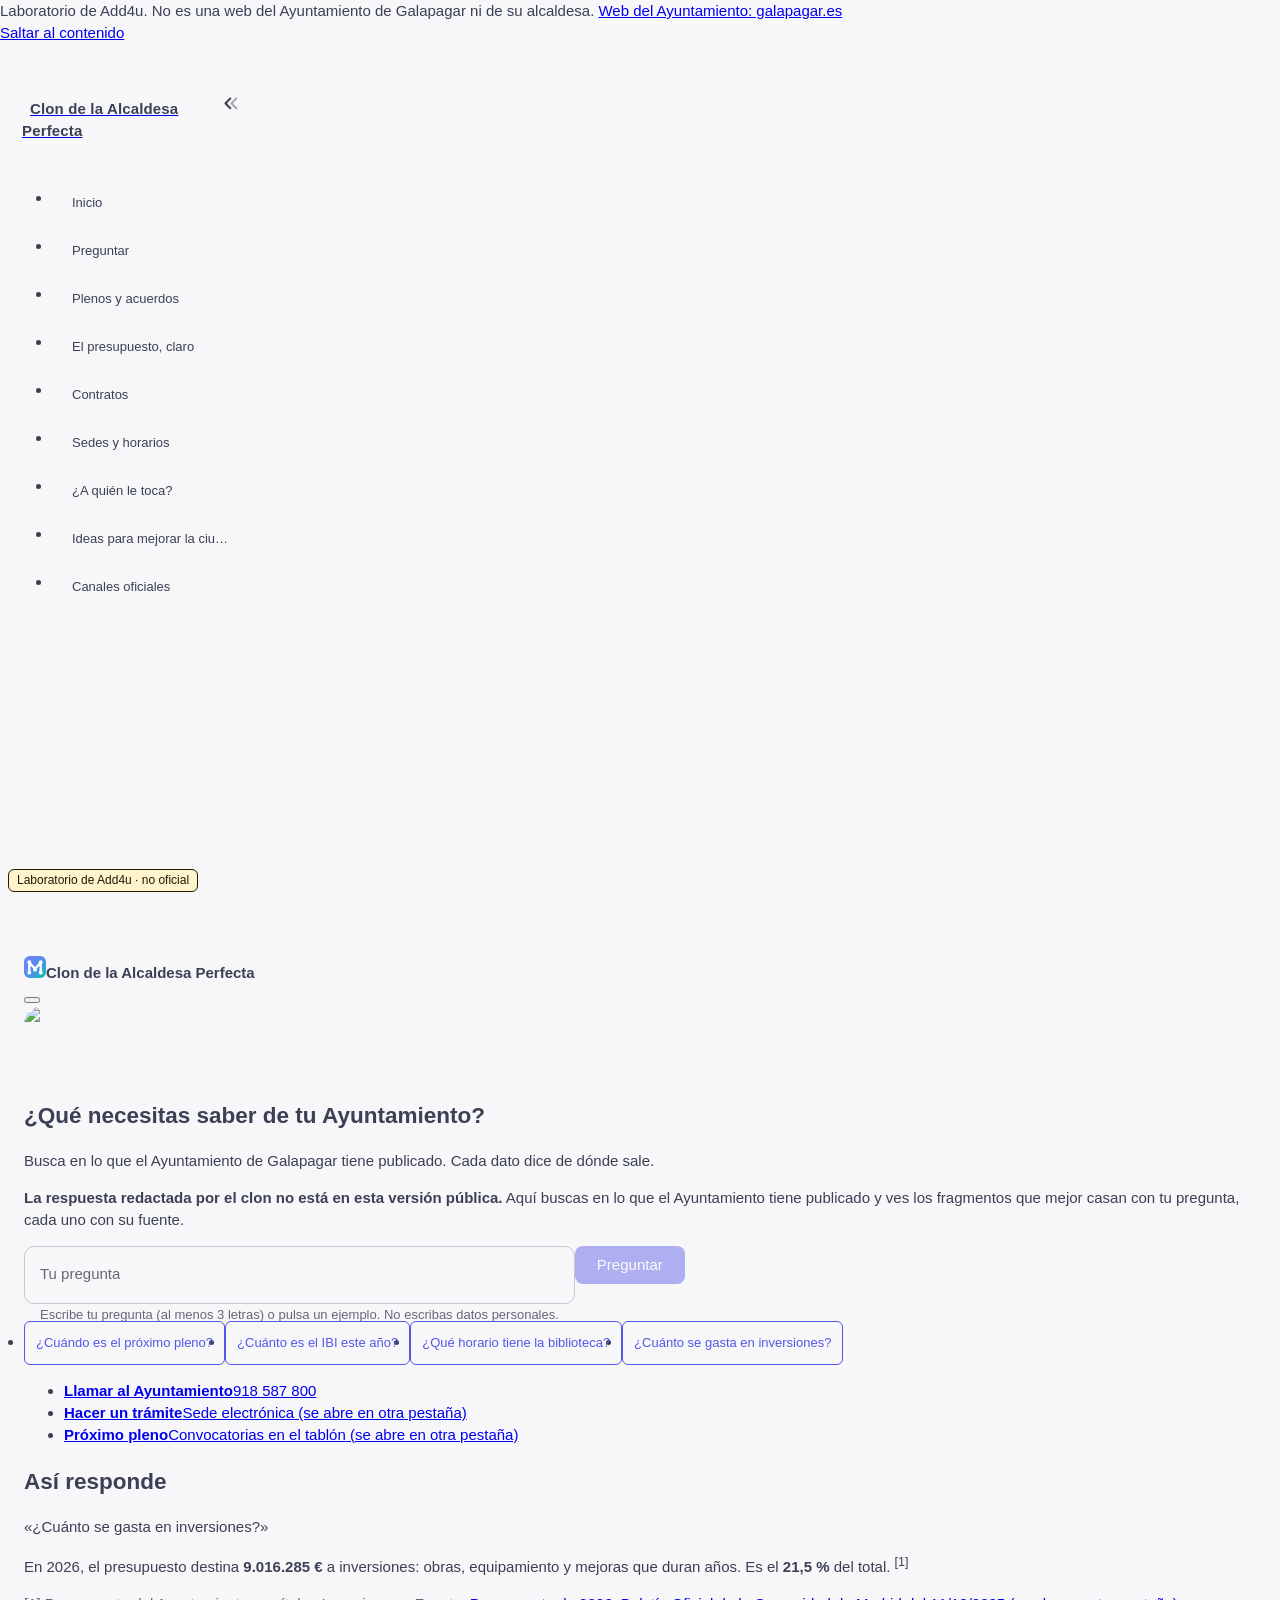
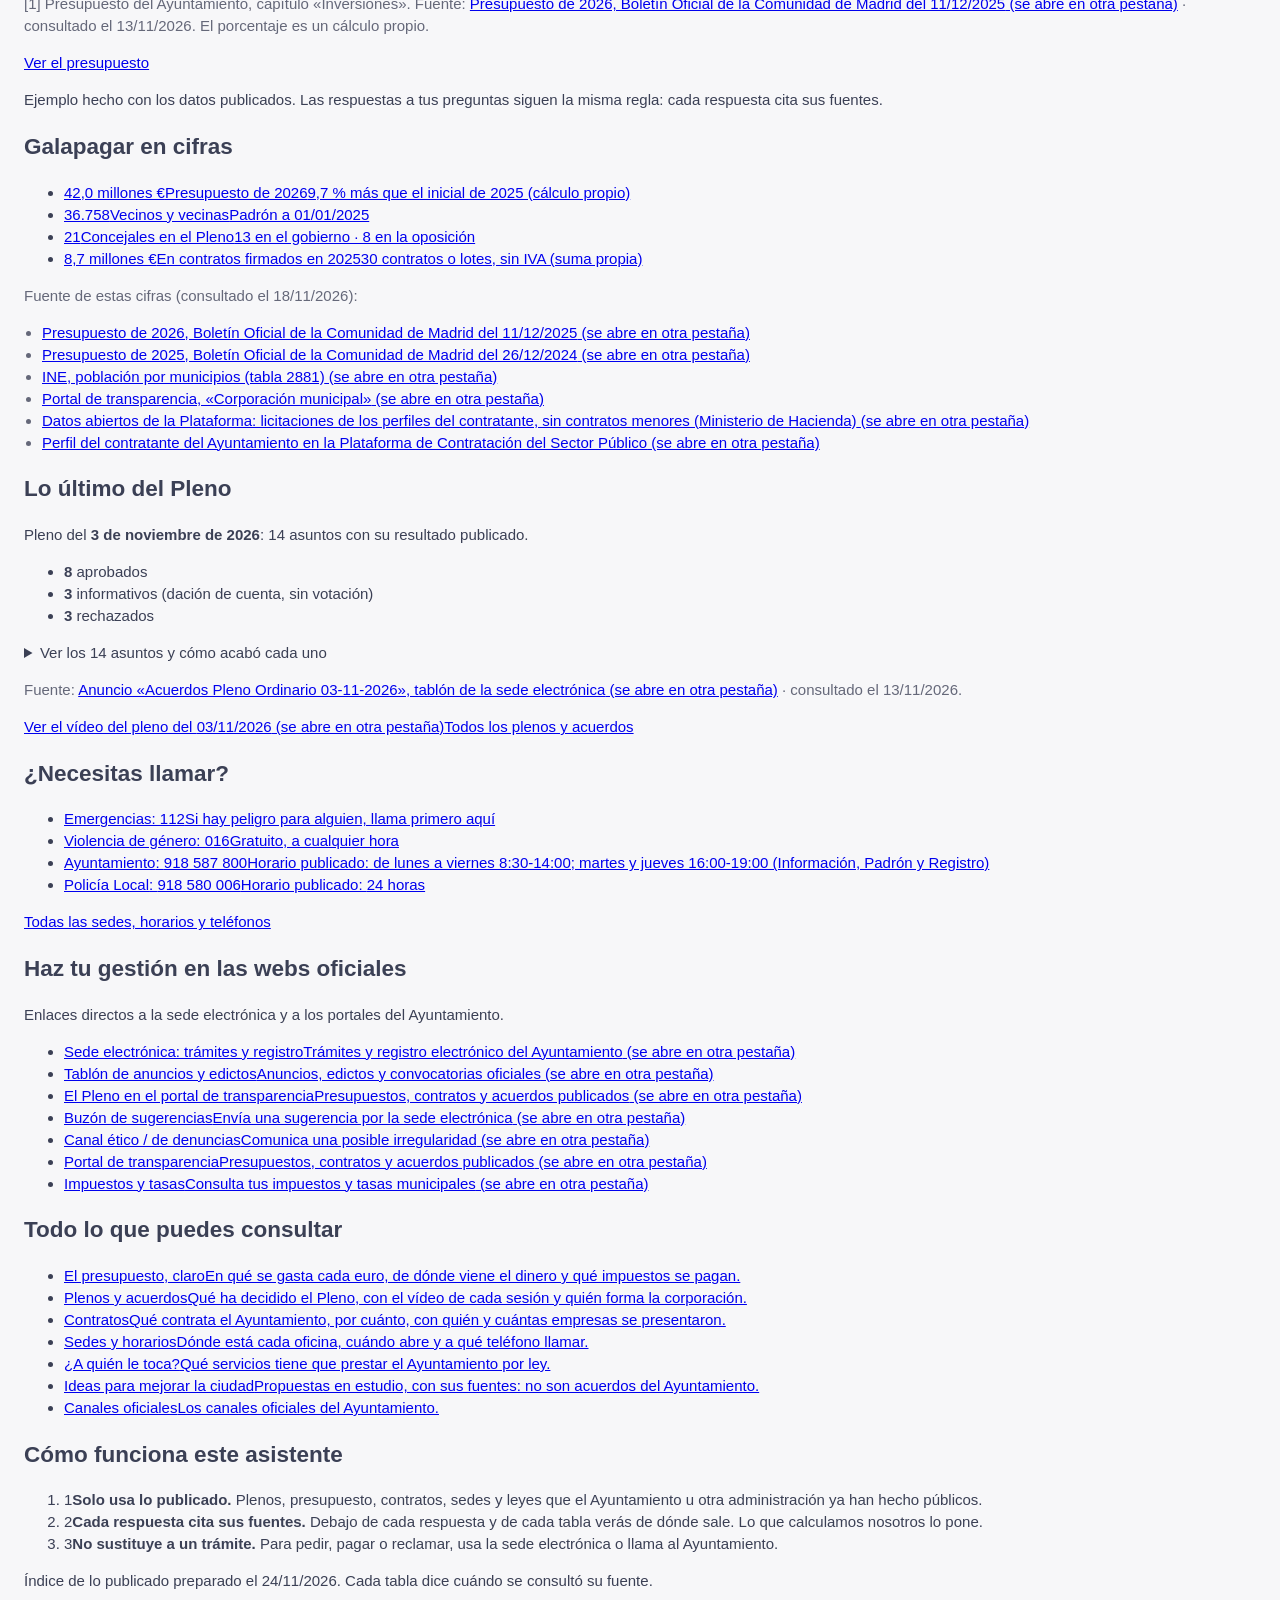
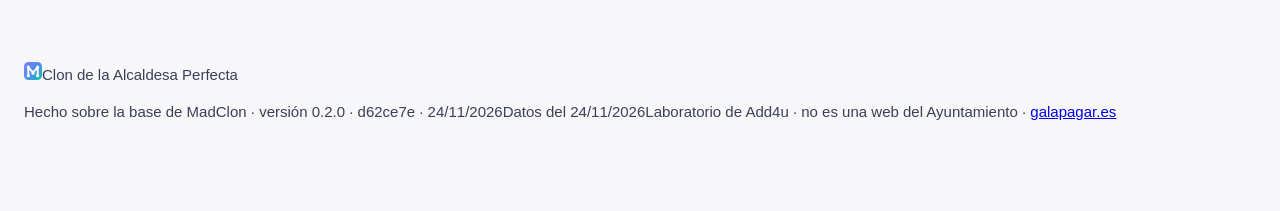
==== commit c79db160: "copia: datos del 2026-11-24 (instalado, 60d88c927d51)" ====
--- a/index.html
+++ b/index.html
@@ -1,4 +1,4 @@
-<!DOCTYPE html><html id="__next" lang="es" dir="ltr"><head><meta charSet="utf-8"/><meta name="viewport" content="width=device-width, initial-scale=1"/><link rel="preload" as="image" href="/alcaldesa-perfecta-galapagar/icon.svg"/><link rel="stylesheet" href="/alcaldesa-perfecta-galapagar/_next/static/chunks/0sjhduthl3uuo.css" data-precedence="next"/><link rel="stylesheet" href="/alcaldesa-perfecta-galapagar/_next/static/chunks/3lxxu62s48c7k.css" data-precedence="next"/><link rel="stylesheet" href="/alcaldesa-perfecta-galapagar/_next/static/chunks/0273kszdafy93.css" data-precedence="next"/><link rel="preload" as="script" fetchPriority="low" href="/alcaldesa-perfecta-galapagar/_next/static/chunks/1f0kui785itr3.js"/><script src="/alcaldesa-perfecta-galapagar/_next/static/chunks/259qhhom0gs-t.js" async=""></script><script src="/alcaldesa-perfecta-galapagar/_next/static/chunks/34rjkinfk6d4p.js" async=""></script><script src="/alcaldesa-perfecta-galapagar/_next/static/chunks/turbopack-07tamrv0w_nkh.js" async=""></script><script src="/alcaldesa-perfecta-galapagar/_next/static/chunks/3qfy96eoyh-ek.js" async=""></script><script src="/alcaldesa-perfecta-galapagar/_next/static/chunks/0m9acia5g4jd1.js" async=""></script><script src="/alcaldesa-perfecta-galapagar/_next/static/chunks/2sl6-v0eo172k.js" async=""></script><script src="/alcaldesa-perfecta-galapagar/_next/static/chunks/1pq0va5434r7h.js" async=""></script><script src="/alcaldesa-perfecta-galapagar/_next/static/chunks/3-cs472qi8zsp.js" async=""></script><script src="/alcaldesa-perfecta-galapagar/_next/static/chunks/16dflatu1_njq.js" async=""></script><script src="/alcaldesa-perfecta-galapagar/_next/static/chunks/198mhcgdalp7x.js" async=""></script><script src="/alcaldesa-perfecta-galapagar/_next/static/chunks/2x_4ertydylnd.js" async=""></script><script src="/alcaldesa-perfecta-galapagar/_next/static/chunks/1epi94_293234.js" async=""></script><script src="/alcaldesa-perfecta-galapagar/_next/static/chunks/24z9pwxrpg84a.js" async=""></script><script src="/alcaldesa-perfecta-galapagar/_next/static/chunks/0mws5jf-21mt5.js" async=""></script><script src="/alcaldesa-perfecta-galapagar/_next/static/chunks/10izlnd_efcf2.js" async=""></script><title>Inicio — Clon de la Alcaldesa Perfecta</title><meta name="description" content="Lo que el Ayuntamiento de Galapagar tiene publicado, para preguntar y consultar: plenos, presupuesto, contratos, sedes y competencias. (laboratorio de Add4u, no oficial)"/><link rel="manifest" href="/alcaldesa-perfecta-galapagar/manifest.webmanifest"/><meta property="og:title" content="Clon de la Alcaldesa Perfecta (laboratorio de Add4u, no oficial)"/><meta property="og:description" content="Busca en lo que el Ayuntamiento de Galapagar tiene publicado y ve de dónde sale cada dato. (laboratorio de Add4u, no oficial)"/><meta name="twitter:card" content="summary"/><meta name="twitter:title" content="Clon de la Alcaldesa Perfecta (laboratorio de Add4u, no oficial)"/><meta name="twitter:description" content="Busca en lo que el Ayuntamiento de Galapagar tiene publicado y ve de dónde sale cada dato. (laboratorio de Add4u, no oficial)"/><link rel="icon" href="/alcaldesa-perfecta-galapagar/favicon.ico?favicon.298ss03e4vcad.ico" sizes="48x48" type="image/x-icon"/><link rel="icon" href="/alcaldesa-perfecta-galapagar/icon.svg?icon.4261bqjghrobe.svg" sizes="any" type="image/svg+xml"/><link rel="apple-touch-icon" href="/alcaldesa-perfecta-galapagar/apple-icon.png?apple-icon.22s-zzsxryxps.png" sizes="180x180" type="image/png"/><meta http-equiv="Content-Security-Policy" content="default-src &#x27;self&#x27;; script-src &#x27;self&#x27; &#x27;unsafe-inline&#x27;; script-src-attr &#x27;none&#x27;; style-src &#x27;self&#x27; &#x27;unsafe-inline&#x27;; img-src &#x27;self&#x27; data:; font-src &#x27;self&#x27; data:; connect-src &#x27;self&#x27;; media-src &#x27;self&#x27;; object-src &#x27;none&#x27;; frame-src &#x27;none&#x27;; base-uri &#x27;none&#x27;; form-action &#x27;none&#x27;; manifest-src &#x27;self&#x27;"/><meta name="robots" content="noindex,nofollow"/><script src="/alcaldesa-perfecta-galapagar/_next/static/chunks/0cz1d0mv5g_q7.js" noModule=""></script><style data-emotion="mui-global 8pzycb">html{-webkit-font-smoothing:antialiased;-moz-osx-font-smoothing:grayscale;box-sizing:border-box;-webkit-text-size-adjust:100%;}*,*::before,*::after{box-sizing:inherit;}strong,b{font-weight:700;}body{margin:0;color:var(--mui-palette-text-primary);font-family:Inter,-apple-system,BlinkMacSystemFont,"Segoe UI",sans-serif;font-weight:400;font-size:0.9375rem;line-height:1.46667;background-color:var(--mui-palette-background-default);}@media print{body{background-color:var(--mui-palette-common-white);}}body::backdrop{background-color:var(--mui-palette-background-default);}</style><style data-emotion="mui-global 1prfaxn">@-webkit-keyframes mui-auto-fill{from{display:block;}}@keyframes mui-auto-fill{from{display:block;}}@-webkit-keyframes mui-auto-fill-cancel{from{display:block;}}@keyframes mui-auto-fill-cancel{from{display:block;}}</style><style data-emotion="mui-global d0oo4o">:root{--mui-shape-borderRadius:10px;--mui-shape-customBorderRadius-xs:2px;--mui-shape-customBorderRadius-sm:4px;--mui-shape-customBorderRadius-md:6px;--mui-shape-customBorderRadius-lg:8px;--mui-shape-customBorderRadius-xl:10px;--mui-shadows-0:none;--mui-shadows-1:0px 2px 1px -1px rgb(var(--mui-mainColorChannels-lightShadow) / 0.2),0px 1px 1px 0px rgb(var(--mui-mainColorChannels-lightShadow) / 0.14),0px 1px 3px 0px rgb(var(--mui-mainColorChannels-lightShadow) / 0.12);--mui-shadows-2:0px 3px 1px -2px rgb(var(--mui-mainColorChannels-lightShadow) / 0.2),0px 2px 2px 0px rgb(var(--mui-mainColorChannels-lightShadow) / 0.14),0px 1px 5px 0px rgb(var(--mui-mainColorChannels-lightShadow) / 0.12);--mui-shadows-3:0px 3px 3px -2px rgb(var(--mui-mainColorChannels-lightShadow) / 0.2),0px 3px 4px 0px rgb(var(--mui-mainColorChannels-lightShadow) / 0.14),0px 1px 8px 0px rgb(var(--mui-mainColorChannels-lightShadow) / 0.12);--mui-shadows-4:0px 2px 4px -1px rgb(var(--mui-mainColorChannels-lightShadow) / 0.2),0px 4px 5px 0px rgb(var(--mui-mainColorChannels-lightShadow) / 0.14),0px 1px 10px 0px rgb(var(--mui-mainColorChannels-lightShadow) / 0.12);--mui-shadows-5:0px 3px 5px -1px rgb(var(--mui-mainColorChannels-lightShadow) / 0.2),0px 5px 8px 0px rgb(var(--mui-mainColorChannels-lightShadow) / 0.14),0px 1px 14px 0px rgb(var(--mui-mainColorChannels-lightShadow) / 0.12);--mui-shadows-6:0px 3px 5px -1px rgb(var(--mui-mainColorChannels-lightShadow) / 0.2),0px 6px 10px 0px rgb(var(--mui-mainColorChannels-lightShadow) / 0.14),0px 1px 18px 0px rgb(var(--mui-mainColorChannels-lightShadow) / 0.12);--mui-shadows-7:0px 4px 5px -2px rgb(var(--mui-mainColorChannels-lightShadow) / 0.2),0px 7px 10px 1px rgb(var(--mui-mainColorChannels-lightShadow) / 0.14),0px 2px 16px 1px rgb(var(--mui-mainColorChannels-lightShadow) / 0.12);--mui-shadows-8:0px 5px 5px -3px rgb(var(--mui-mainColorChannels-lightShadow) / 0.2),0px 8px 10px 1px rgb(var(--mui-mainColorChannels-lightShadow) / 0.14),0px 3px 14px 2px rgb(var(--mui-mainColorChannels-lightShadow) / 0.12);--mui-shadows-9:0px 5px 6px -3px rgb(var(--mui-mainColorChannels-lightShadow) / 0.2),0px 9px 12px 1px rgb(var(--mui-mainColorChannels-lightShadow) / 0.14),0px 3px 16px 2px rgb(var(--mui-mainColorChannels-lightShadow) / 0.12);--mui-shadows-10:0px 6px 6px -3px rgb(var(--mui-mainColorChannels-lightShadow) / 0.2),0px 10px 14px 1px rgb(var(--mui-mainColorChannels-lightShadow) / 0.14),0px 4px 18px 3px rgb(var(--mui-mainColorChannels-lightShadow) / 0.12);--mui-shadows-11:0px 6px 7px -4px rgb(var(--mui-mainColorChannels-lightShadow) / 0.2),0px 11px 15px 1px rgb(var(--mui-mainColorChannels-lightShadow) / 0.14),0px 4px 20px 3px rgb(var(--mui-mainColorChannels-lightShadow) / 0.12);--mui-shadows-12:0px 7px 8px -4px rgb(var(--mui-mainColorChannels-lightShadow) / 0.2),0px 12px 17px 2px rgb(var(--mui-mainColorChannels-lightShadow) / 0.14),0px 5px 22px 4px rgb(var(--mui-mainColorChannels-lightShadow) / 0.12);--mui-shadows-13:0px 7px 8px -4px rgb(var(--mui-mainColorChannels-lightShadow) / 0.2),0px 13px 19px 2px rgb(var(--mui-mainColorChannels-lightShadow) / 0.14),0px 5px 24px 4px rgb(var(--mui-mainColorChannels-lightShadow) / 0.12);--mui-shadows-14:0px 7px 9px -4px rgb(var(--mui-mainColorChannels-lightShadow) / 0.2),0px 14px 21px 2px rgb(var(--mui-mainColorChannels-lightShadow) / 0.14),0px 5px 26px 4px rgb(var(--mui-mainColorChannels-lightShadow) / 0.12);--mui-shadows-15:0px 8px 9px -5px rgb(var(--mui-mainColorChannels-lightShadow) / 0.2),0px 15px 22px 2px rgb(var(--mui-mainColorChannels-lightShadow) / 0.14),0px 6px 28px 5px rgb(var(--mui-mainColorChannels-lightShadow) / 0.12);--mui-shadows-16:0px 8px 10px -5px rgb(var(--mui-mainColorChannels-lightShadow) / 0.2),0px 16px 24px 2px rgb(var(--mui-mainColorChannels-lightShadow) / 0.14),0px 6px 30px 5px rgb(var(--mui-mainColorChannels-lightShadow) / 0.12);--mui-shadows-17:0px 8px 11px -5px rgb(var(--mui-mainColorChannels-lightShadow) / 0.2),0px 17px 26px 2px rgb(var(--mui-mainColorChannels-lightShadow) / 0.14),0px 6px 32px 5px rgb(var(--mui-mainColorChannels-lightShadow) / 0.12);--mui-shadows-18:0px 9px 11px -5px rgb(var(--mui-mainColorChannels-lightShadow) / 0.2),0px 18px 28px 2px rgb(var(--mui-mainColorChannels-lightShadow) / 0.14),0px 7px 34px 6px rgb(var(--mui-mainColorChannels-lightShadow) / 0.12);--mui-shadows-19:0px 9px 12px -6px rgb(var(--mui-mainColorChannels-lightShadow) / 0.2),0px 19px 29px 2px rgb(var(--mui-mainColorChannels-lightShadow) / 0.14),0px 7px 36px 6px rgb(var(--mui-mainColorChannels-lightShadow) / 0.12);--mui-shadows-20:0px 10px 13px -6px rgb(var(--mui-mainColorChannels-lightShadow) / 0.2),0px 20px 31px 3px rgb(var(--mui-mainColorChannels-lightShadow) / 0.14),0px 8px 38px 7px rgb(var(--mui-mainColorChannels-lightShadow) / 0.12);--mui-shadows-21:0px 10px 13px -6px rgb(var(--mui-mainColorChannels-lightShadow) / 0.2),0px 21px 33px 3px rgb(var(--mui-mainColorChannels-lightShadow) / 0.14),0px 8px 40px 7px rgb(var(--mui-mainColorChannels-lightShadow) / 0.12);--mui-shadows-22:0px 10px 14px -6px rgb(var(--mui-mainColorChannels-lightShadow) / 0.2),0px 22px 35px 3px rgb(var(--mui-mainColorChannels-lightShadow) / 0.14),0px 8px 42px 7px rgb(var(--mui-mainColorChannels-lightShadow) / 0.12);--mui-shadows-23:0px 11px 14px -7px rgb(var(--mui-mainColorChannels-lightShadow) / 0.2),0px 23px 36px 3px rgb(var(--mui-mainColorChannels-lightShadow) / 0.14),0px 9px 44px 8px rgb(var(--mui-mainColorChannels-lightShadow) / 0.12);--mui-shadows-24:0px 11px 15px -7px rgb(var(--mui-mainColorChannels-lightShadow) / 0.2),0px 24px 38px 3px rgb(var(--mui-mainColorChannels-lightShadow) / 0.14),0px 9px 46px 8px rgb(var(--mui-mainColorChannels-lightShadow) / 0.12);--mui-customShadows-xs:0px 2px 6px rgb(var(--mui-mainColorChannels-lightShadow) / 0.14);--mui-customShadows-sm:0px 2px 10px rgb(var(--mui-mainColorChannels-lightShadow) / 0.16);--mui-customShadows-md:0px 4px 14px rgb(var(--mui-mainColorChannels-lightShadow) / 0.16);--mui-customShadows-lg:0px 6px 20px rgb(var(--mui-mainColorChannels-lightShadow) / 0.18);--mui-customShadows-xl:0px 8px 26px rgb(var(--mui-mainColorChannels-lightShadow) / 0.18);--mui-mainColorChannels-light:38 43 67;--mui-mainColorChannels-dark:234 234 255;--mui-mainColorChannels-lightShadow:38 43 67;--mui-mainColorChannels-darkShadow:16 17 33;--mui-zIndex-mobileStepper:1000;--mui-zIndex-fab:1050;--mui-zIndex-speedDial:1050;--mui-zIndex-appBar:1100;--mui-zIndex-drawer:1200;--mui-zIndex-modal:1300;--mui-zIndex-snackbar:1400;--mui-zIndex-tooltip:1500;--mui-font-h1:500 2.875rem/1.478261 Inter,-apple-system,BlinkMacSystemFont,"Segoe UI",sans-serif;--mui-font-h2:500 2.375rem/1.47368421 Inter,-apple-system,BlinkMacSystemFont,"Segoe UI",sans-serif;--mui-font-h3:500 1.75rem/1.5 Inter,-apple-system,BlinkMacSystemFont,"Segoe UI",sans-serif;--mui-font-h4:500 1.5rem/1.58334 Inter,-apple-system,BlinkMacSystemFont,"Segoe UI",sans-serif;--mui-font-h5:500 1.125rem/1.5556 Inter,-apple-system,BlinkMacSystemFont,"Segoe UI",sans-serif;--mui-font-h6:500 0.9375rem/1.46667 Inter,-apple-system,BlinkMacSystemFont,"Segoe UI",sans-serif;--mui-font-subtitle1:400 0.9375rem/1.46667 Inter,-apple-system,BlinkMacSystemFont,"Segoe UI",sans-serif;--mui-font-subtitle2:400 0.8125rem/1.53846154 Inter,-apple-system,BlinkMacSystemFont,"Segoe UI",sans-serif;--mui-font-body1:400 0.9375rem/1.46667 Inter,-apple-system,BlinkMacSystemFont,"Segoe UI",sans-serif;--mui-font-body2:400 0.8125rem/1.53846154 Inter,-apple-system,BlinkMacSystemFont,"Segoe UI",sans-serif;--mui-font-button:500 0.9375rem/1.46667 Inter,-apple-system,BlinkMacSystemFont,"Segoe UI",sans-serif;--mui-font-caption:400 0.8125rem/1.38462 Inter,-apple-system,BlinkMacSystemFont,"Segoe UI",sans-serif;--mui-font-overline:400 0.75rem/1.16667 Inter,-apple-system,BlinkMacSystemFont,"Segoe UI",sans-serif;--mui-font-inherit:inherit inherit/inherit inherit;}:root,[data-light]{-webkit-print-color-scheme:light;color-scheme:light;--mui-palette-primary-main:#5556E7;--mui-palette-primary-light:#7778EC;--mui-palette-primary-dark:#4D4DD0;--mui-palette-primary-contrastText:#FFF;--mui-palette-primary-lighterOpacity:rgb(var(--mui-palette-primary-mainChannel) / 0.08);--mui-palette-primary-lightOpacity:rgb(var(--mui-palette-primary-mainChannel) / 0.16);--mui-palette-primary-mainOpacity:rgb(var(--mui-palette-primary-mainChannel) / 0.24);--mui-palette-primary-darkOpacity:rgb(var(--mui-palette-primary-mainChannel) / 0.32);--mui-palette-primary-darkerOpacity:rgb(var(--mui-palette-primary-mainChannel) / 0.38);--mui-palette-primary-mainChannel:85 86 231;--mui-palette-primary-lightChannel:119 120 236;--mui-palette-primary-darkChannel:77 77 208;--mui-palette-primary-contrastTextChannel:255 255 255;--mui-palette-secondary-main:#6D788D;--mui-palette-secondary-light:#8A93A4;--mui-palette-secondary-dark:#626C7F;--mui-palette-secondary-contrastText:#FFF;--mui-palette-secondary-lighterOpacity:rgb(var(--mui-palette-secondary-mainChannel) / 0.08);--mui-palette-secondary-lightOpacity:rgb(var(--mui-palette-secondary-mainChannel) / 0.16);--mui-palette-secondary-mainOpacity:rgb(var(--mui-palette-secondary-mainChannel) / 0.24);--mui-palette-secondary-darkOpacity:rgb(var(--mui-palette-secondary-mainChannel) / 0.32);--mui-palette-secondary-darkerOpacity:rgb(var(--mui-palette-secondary-mainChannel) / 0.38);--mui-palette-secondary-mainChannel:109 120 141;--mui-palette-secondary-lightChannel:138 147 164;--mui-palette-secondary-darkChannel:98 108 127;--mui-palette-secondary-contrastTextChannel:255 255 255;--mui-palette-error-main:#CF0F1F;--mui-palette-error-light:#D93F4C;--mui-palette-error-dark:#BA0E1C;--mui-palette-error-contrastText:#FFF;--mui-palette-error-lighterOpacity:rgb(var(--mui-palette-error-mainChannel) / 0.08);--mui-palette-error-lightOpacity:rgb(var(--mui-palette-error-mainChannel) / 0.16);--mui-palette-error-mainOpacity:rgb(var(--mui-palette-error-mainChannel) / 0.24);--mui-palette-error-darkOpacity:rgb(var(--mui-palette-error-mainChannel) / 0.32);--mui-palette-error-darkerOpacity:rgb(var(--mui-palette-error-mainChannel) / 0.38);--mui-palette-error-mainChannel:207 15 31;--mui-palette-error-lightChannel:217 63 76;--mui-palette-error-darkChannel:186 14 28;--mui-palette-error-contrastTextChannel:255 255 255;--mui-palette-warning-main:#FDB528;--mui-palette-warning-light:#FDC453;--mui-palette-warning-dark:#E4A324;--mui-palette-warning-contrastText:#FFF;--mui-palette-warning-lighterOpacity:rgb(var(--mui-palette-warning-mainChannel) / 0.08);--mui-palette-warning-lightOpacity:rgb(var(--mui-palette-warning-mainChannel) / 0.16);--mui-palette-warning-mainOpacity:rgb(var(--mui-palette-warning-mainChannel) / 0.24);--mui-palette-warning-darkOpacity:rgb(var(--mui-palette-warning-mainChannel) / 0.32);--mui-palette-warning-darkerOpacity:rgb(var(--mui-palette-warning-mainChannel) / 0.38);--mui-palette-warning-mainChannel:253 181 40;--mui-palette-warning-lightChannel:253 196 83;--mui-palette-warning-darkChannel:228 163 36;--mui-palette-warning-contrastTextChannel:255 255 255;--mui-palette-info-main:#26C6F9;--mui-palette-info-light:#51D1FA;--mui-palette-info-dark:#22B3E1;--mui-palette-info-contrastText:#FFF;--mui-palette-info-lighterOpacity:rgb(var(--mui-palette-info-mainChannel) / 0.08);--mui-palette-info-lightOpacity:rgb(var(--mui-palette-info-mainChannel) / 0.16);--mui-palette-info-mainOpacity:rgb(var(--mui-palette-info-mainChannel) / 0.24);--mui-palette-info-darkOpacity:rgb(var(--mui-palette-info-mainChannel) / 0.32);--mui-palette-info-darkerOpacity:rgb(var(--mui-palette-info-mainChannel) / 0.38);--mui-palette-info-mainChannel:38 198 249;--mui-palette-info-lightChannel:81 209 250;--mui-palette-info-darkChannel:34 179 225;--mui-palette-info-contrastTextChannel:255 255 255;--mui-palette-success-main:#72E128;--mui-palette-success-light:#8EE753;--mui-palette-success-dark:#67CB24;--mui-palette-success-contrastText:#FFF;--mui-palette-success-lighterOpacity:rgb(var(--mui-palette-success-mainChannel) / 0.08);--mui-palette-success-lightOpacity:rgb(var(--mui-palette-success-mainChannel) / 0.16);--mui-palette-success-mainOpacity:rgb(var(--mui-palette-success-mainChannel) / 0.24);--mui-palette-success-darkOpacity:rgb(var(--mui-palette-success-mainChannel) / 0.32);--mui-palette-success-darkerOpacity:rgb(var(--mui-palette-success-mainChannel) / 0.38);--mui-palette-success-mainChannel:114 225 40;--mui-palette-success-lightChannel:142 231 83;--mui-palette-success-darkChannel:103 203 36;--mui-palette-success-contrastTextChannel:255 255 255;--mui-palette-text-primary:rgb(var(--mui-mainColorChannels-light) / 0.9);--mui-palette-text-secondary:rgb(var(--mui-mainColorChannels-light) / 0.7);--mui-palette-text-disabled:rgb(var(--mui-mainColorChannels-light) / 0.4);--mui-palette-text-primaryChannel:var(--mui-mainColorChannels-light);--mui-palette-text-secondaryChannel:var(--mui-mainColorChannels-light);--mui-palette-divider:rgb(var(--mui-mainColorChannels-light) / 0.12);--mui-palette-dividerChannel:var(--mui-mainColorChannels-light);--mui-palette-background-default:#F7F7F9;--mui-palette-background-paper:#FFFFFF;--mui-palette-background-paperChannel:255 255 255;--mui-palette-background-defaultChannel:247 247 249;--mui-palette-action-active:rgb(var(--mui-mainColorChannels-light) / 0.6);--mui-palette-action-hover:rgb(var(--mui-mainColorChannels-light) / 0.06);--mui-palette-action-selected:rgb(var(--mui-mainColorChannels-light) / 0.08);--mui-palette-action-disabled:rgb(var(--mui-mainColorChannels-light) / 0.3);--mui-palette-action-disabledBackground:rgb(var(--mui-mainColorChannels-light) / 0.16);--mui-palette-action-focus:rgb(var(--mui-mainColorChannels-light) / 0.1);--mui-palette-action-focusOpacity:0.1;--mui-palette-action-activeChannel:var(--mui-mainColorChannels-light);--mui-palette-action-selectedChannel:var(--mui-mainColorChannels-light);--mui-palette-action-hoverOpacity:0.04;--mui-palette-action-selectedOpacity:0.08;--mui-palette-action-disabledOpacity:0.38;--mui-palette-action-activatedOpacity:0.12;--mui-palette-Alert-errorColor:var(--mui-palette-customColors-textoAlerta);--mui-palette-Alert-warningColor:var(--mui-palette-customColors-textoAviso);--mui-palette-Alert-infoColor:var(--mui-palette-customColors-textoInfo);--mui-palette-Alert-successColor:var(--mui-palette-customColors-textoLogro);--mui-palette-Alert-errorStandardBg:var(--mui-palette-error-lightOpacity);--mui-palette-Alert-warningStandardBg:var(--mui-palette-warning-lightOpacity);--mui-palette-Alert-infoStandardBg:var(--mui-palette-info-lightOpacity);--mui-palette-Alert-successStandardBg:var(--mui-palette-success-lightOpacity);--mui-palette-Alert-errorFilledColor:var(--mui-palette-error-contrastText);--mui-palette-Alert-warningFilledColor:var(--mui-palette-warning-contrastText);--mui-palette-Alert-infoFilledColor:var(--mui-palette-info-contrastText);--mui-palette-Alert-successFilledColor:var(--mui-palette-success-contrastText);--mui-palette-Alert-errorFilledBg:var(--mui-palette-error-main);--mui-palette-Alert-warningFilledBg:var(--mui-palette-warning-main);--mui-palette-Alert-infoFilledBg:var(--mui-palette-info-main);--mui-palette-Alert-successFilledBg:var(--mui-palette-success-main);--mui-palette-Alert-errorIconColor:var(--mui-palette-error-main, #CF0F1F);--mui-palette-Alert-infoIconColor:var(--mui-palette-info-main, #26C6F9);--mui-palette-Alert-successIconColor:var(--mui-palette-success-main, #72E128);--mui-palette-Alert-warningIconColor:var(--mui-palette-warning-main, #FDB528);--mui-palette-Avatar-defaultBg:#F0EFF0;--mui-palette-Chip-defaultBorder:var(--mui-palette-divider);--mui-palette-Chip-defaultAvatarColor:var(--mui-palette-grey-700, #616161);--mui-palette-Chip-defaultIconColor:var(--mui-palette-grey-700, #616161);--mui-palette-FilledInput-bg:var(--mui-palette-action-hover);--mui-palette-FilledInput-hoverBg:var(--mui-palette-action-selected);--mui-palette-FilledInput-disabledBg:var(--mui-palette-action-hover);--mui-palette-LinearProgress-primaryBg:var(--mui-palette-primary-lightOpacity);--mui-palette-LinearProgress-secondaryBg:var(--mui-palette-secondary-lightOpacity);--mui-palette-LinearProgress-errorBg:var(--mui-palette-error-lightOpacity);--mui-palette-LinearProgress-warningBg:var(--mui-palette-warning-lightOpacity);--mui-palette-LinearProgress-infoBg:var(--mui-palette-info-lightOpacity);--mui-palette-LinearProgress-successBg:var(--mui-palette-success-lightOpacity);--mui-palette-SnackbarContent-bg:#282A42;--mui-palette-SnackbarContent-color:var(--mui-palette-background-paper);--mui-palette-Switch-defaultColor:var(--mui-palette-common-white);--mui-palette-Switch-defaultDisabledColor:var(--mui-palette-common-white);--mui-palette-Switch-primaryDisabledColor:var(--mui-palette-common-white);--mui-palette-Switch-secondaryDisabledColor:var(--mui-palette-common-white);--mui-palette-Switch-errorDisabledColor:var(--mui-palette-common-white);--mui-palette-Switch-warningDisabledColor:var(--mui-palette-common-white);--mui-palette-Switch-infoDisabledColor:var(--mui-palette-common-white);--mui-palette-Switch-successDisabledColor:var(--mui-palette-common-white);--mui-palette-Tooltip-bg:#282A42;--mui-palette-TableCell-border:var(--mui-palette-divider);--mui-palette-customColors-textoAlerta:#C62828;--mui-palette-customColors-textoAviso:#8A5300;--mui-palette-customColors-textoInfo:#13637C;--mui-palette-customColors-textoLogro:#397014;--mui-palette-customColors-textoMarca:#333680;--mui-palette-customColors-bodyBg:#F7F7F9;--mui-palette-customColors-chatBg:#F7F6FA;--mui-palette-customColors-greyLightBg:#FAFAFA;--mui-palette-customColors-inputBorder:rgb(var(--mui-mainColorChannels-light) / 0.22);--mui-palette-customColors-tableHeaderBg:#F5F5F7;--mui-palette-customColors-tooltipText:#FFFFFF;--mui-palette-customColors-trackBg:#F5F5F8;--mui-palette-common-black:#000;--mui-palette-common-white:#fff;--mui-palette-common-background:#fff;--mui-palette-common-onBackground:#000;--mui-palette-common-backgroundChannel:255 255 255;--mui-palette-common-onBackgroundChannel:0 0 0;--mui-palette-grey-50:#fafafa;--mui-palette-grey-100:#f5f5f5;--mui-palette-grey-200:#eeeeee;--mui-palette-grey-300:#e0e0e0;--mui-palette-grey-400:#bdbdbd;--mui-palette-grey-500:#9e9e9e;--mui-palette-grey-600:#757575;--mui-palette-grey-700:#616161;--mui-palette-grey-800:#424242;--mui-palette-grey-900:#212121;--mui-palette-grey-A100:#f5f5f5;--mui-palette-grey-A200:#eeeeee;--mui-palette-grey-A400:#bdbdbd;--mui-palette-grey-A700:#616161;--mui-palette-AppBar-defaultBg:var(--mui-palette-grey-100, #f5f5f5);--mui-palette-Button-inheritContainedBg:var(--mui-palette-grey-300, #e0e0e0);--mui-palette-Button-inheritContainedHoverBg:var(--mui-palette-grey-A100, #f5f5f5);--mui-palette-Skeleton-bg:rgba(var(--mui-palette-text-primaryChannel, var(--mui-mainColorChannels-light)) / 0.11);--mui-palette-Slider-primaryTrack:rgb(190, 190, 245);--mui-palette-Slider-secondaryTrack:rgb(199, 203, 211);--mui-palette-Slider-errorTrack:rgb(236, 163, 169);--mui-palette-Slider-infoTrack:rgb(172, 233, 252);--mui-palette-Slider-successTrack:rgb(201, 243, 173);--mui-palette-Slider-warningTrack:rgb(254, 226, 173);--mui-palette-SpeedDialAction-fabHoverBg:rgb(216, 216, 216);--mui-palette-StepConnector-border:var(--mui-palette-grey-400, #bdbdbd);--mui-palette-StepContent-border:var(--mui-palette-grey-400, #bdbdbd);--mui-opacity-inputPlaceholder:0.42;--mui-opacity-inputUnderline:0.42;--mui-opacity-switchTrackDisabled:0.12;--mui-opacity-switchTrack:0.38;}[data-dark]{-webkit-print-color-scheme:dark;color-scheme:dark;--mui-palette-common-black:#000;--mui-palette-common-white:#fff;--mui-palette-common-background:#000;--mui-palette-common-onBackground:#fff;--mui-palette-common-backgroundChannel:0 0 0;--mui-palette-common-onBackgroundChannel:255 255 255;--mui-palette-primary-main:#96A3FE;--mui-palette-primary-light:#ABB5FE;--mui-palette-primary-dark:#8793E5;--mui-palette-primary-contrastText:#282A42;--mui-palette-primary-lighterOpacity:rgb(var(--mui-palette-primary-mainChannel) / 0.08);--mui-palette-primary-lightOpacity:rgb(var(--mui-palette-primary-mainChannel) / 0.16);--mui-palette-primary-mainOpacity:rgb(var(--mui-palette-primary-mainChannel) / 0.24);--mui-palette-primary-darkOpacity:rgb(var(--mui-palette-primary-mainChannel) / 0.32);--mui-palette-primary-darkerOpacity:rgb(var(--mui-palette-primary-mainChannel) / 0.38);--mui-palette-primary-mainChannel:150 163 254;--mui-palette-primary-lightChannel:171 181 254;--mui-palette-primary-darkChannel:135 147 229;--mui-palette-primary-contrastTextChannel:40 42 66;--mui-palette-secondary-main:#6D788D;--mui-palette-secondary-light:#8A93A4;--mui-palette-secondary-dark:#626C7F;--mui-palette-secondary-contrastText:#FFF;--mui-palette-secondary-lighterOpacity:rgb(var(--mui-palette-secondary-mainChannel) / 0.08);--mui-palette-secondary-lightOpacity:rgb(var(--mui-palette-secondary-mainChannel) / 0.16);--mui-palette-secondary-mainOpacity:rgb(var(--mui-palette-secondary-mainChannel) / 0.24);--mui-palette-secondary-darkOpacity:rgb(var(--mui-palette-secondary-mainChannel) / 0.32);--mui-palette-secondary-darkerOpacity:rgb(var(--mui-palette-secondary-mainChannel) / 0.38);--mui-palette-secondary-mainChannel:109 120 141;--mui-palette-secondary-lightChannel:138 147 164;--mui-palette-secondary-darkChannel:98 108 127;--mui-palette-secondary-contrastTextChannel:255 255 255;--mui-palette-error-main:#FE857B;--mui-palette-error-light:#FE9D95;--mui-palette-error-dark:#E5786F;--mui-palette-error-contrastText:#282A42;--mui-palette-error-lighterOpacity:rgb(var(--mui-palette-error-mainChannel) / 0.08);--mui-palette-error-lightOpacity:rgb(var(--mui-palette-error-mainChannel) / 0.16);--mui-palette-error-mainOpacity:rgb(var(--mui-palette-error-mainChannel) / 0.24);--mui-palette-error-darkOpacity:rgb(var(--mui-palette-error-mainChannel) / 0.32);--mui-palette-error-darkerOpacity:rgb(var(--mui-palette-error-mainChannel) / 0.38);--mui-palette-error-mainChannel:254 133 123;--mui-palette-error-lightChannel:254 157 149;--mui-palette-error-darkChannel:229 120 111;--mui-palette-error-contrastTextChannel:40 42 66;--mui-palette-warning-main:#FDB528;--mui-palette-warning-light:#FDC453;--mui-palette-warning-dark:#E4A324;--mui-palette-warning-contrastText:#FFF;--mui-palette-warning-lighterOpacity:rgb(var(--mui-palette-warning-mainChannel) / 0.08);--mui-palette-warning-lightOpacity:rgb(var(--mui-palette-warning-mainChannel) / 0.16);--mui-palette-warning-mainOpacity:rgb(var(--mui-palette-warning-mainChannel) / 0.24);--mui-palette-warning-darkOpacity:rgb(var(--mui-palette-warning-mainChannel) / 0.32);--mui-palette-warning-darkerOpacity:rgb(var(--mui-palette-warning-mainChannel) / 0.38);--mui-palette-warning-mainChannel:253 181 40;--mui-palette-warning-lightChannel:253 196 83;--mui-palette-warning-darkChannel:228 163 36;--mui-palette-warning-contrastTextChannel:255 255 255;--mui-palette-info-main:#26C6F9;--mui-palette-info-light:#51D1FA;--mui-palette-info-dark:#22B3E1;--mui-palette-info-contrastText:#FFF;--mui-palette-info-lighterOpacity:rgb(var(--mui-palette-info-mainChannel) / 0.08);--mui-palette-info-lightOpacity:rgb(var(--mui-palette-info-mainChannel) / 0.16);--mui-palette-info-mainOpacity:rgb(var(--mui-palette-info-mainChannel) / 0.24);--mui-palette-info-darkOpacity:rgb(var(--mui-palette-info-mainChannel) / 0.32);--mui-palette-info-darkerOpacity:rgb(var(--mui-palette-info-mainChannel) / 0.38);--mui-palette-info-mainChannel:38 198 249;--mui-palette-info-lightChannel:81 209 250;--mui-palette-info-darkChannel:34 179 225;--mui-palette-info-contrastTextChannel:255 255 255;--mui-palette-success-main:#72E128;--mui-palette-success-light:#8EE753;--mui-palette-success-dark:#67CB24;--mui-palette-success-contrastText:#FFF;--mui-palette-success-lighterOpacity:rgb(var(--mui-palette-success-mainChannel) / 0.08);--mui-palette-success-lightOpacity:rgb(var(--mui-palette-success-mainChannel) / 0.16);--mui-palette-success-mainOpacity:rgb(var(--mui-palette-success-mainChannel) / 0.24);--mui-palette-success-darkOpacity:rgb(var(--mui-palette-success-mainChannel) / 0.32);--mui-palette-success-darkerOpacity:rgb(var(--mui-palette-success-mainChannel) / 0.38);--mui-palette-success-mainChannel:114 225 40;--mui-palette-success-lightChannel:142 231 83;--mui-palette-success-darkChannel:103 203 36;--mui-palette-success-contrastTextChannel:255 255 255;--mui-palette-grey-50:#fafafa;--mui-palette-grey-100:#f5f5f5;--mui-palette-grey-200:#eeeeee;--mui-palette-grey-300:#e0e0e0;--mui-palette-grey-400:#bdbdbd;--mui-palette-grey-500:#9e9e9e;--mui-palette-grey-600:#757575;--mui-palette-grey-700:#616161;--mui-palette-grey-800:#424242;--mui-palette-grey-900:#212121;--mui-palette-grey-A100:#f5f5f5;--mui-palette-grey-A200:#eeeeee;--mui-palette-grey-A400:#bdbdbd;--mui-palette-grey-A700:#616161;--mui-palette-text-primary:rgb(var(--mui-mainColorChannels-dark) / 0.9);--mui-palette-text-secondary:rgb(var(--mui-mainColorChannels-dark) / 0.7);--mui-palette-text-disabled:rgb(var(--mui-mainColorChannels-dark) / 0.6);--mui-palette-text-icon:rgba(255, 255, 255, 0.5);--mui-palette-text-primaryChannel:var(--mui-mainColorChannels-dark);--mui-palette-text-secondaryChannel:var(--mui-mainColorChannels-dark);--mui-palette-divider:rgb(var(--mui-mainColorChannels-dark) / 0.12);--mui-palette-background-paper:#30334E;--mui-palette-background-default:#282A42;--mui-palette-background-paperChannel:48 51 78;--mui-palette-background-defaultChannel:40 42 66;--mui-palette-action-active:rgb(var(--mui-mainColorChannels-dark) / 0.6);--mui-palette-action-hover:rgb(var(--mui-mainColorChannels-dark) / 0.06);--mui-palette-action-hoverOpacity:0.08;--mui-palette-action-selected:rgb(var(--mui-mainColorChannels-dark) / 0.08);--mui-palette-action-selectedOpacity:0.16;--mui-palette-action-disabled:rgb(var(--mui-mainColorChannels-dark) / 0.3);--mui-palette-action-disabledBackground:rgb(var(--mui-mainColorChannels-dark) / 0.16);--mui-palette-action-disabledOpacity:0.38;--mui-palette-action-focus:rgb(var(--mui-mainColorChannels-dark) / 0.1);--mui-palette-action-focusOpacity:0.1;--mui-palette-action-activatedOpacity:0.24;--mui-palette-action-activeChannel:var(--mui-mainColorChannels-dark);--mui-palette-action-selectedChannel:var(--mui-mainColorChannels-dark);--mui-palette-dividerChannel:var(--mui-mainColorChannels-dark);--mui-palette-Alert-errorColor:var(--mui-palette-error-main);--mui-palette-Alert-warningColor:var(--mui-palette-warning-main);--mui-palette-Alert-infoColor:var(--mui-palette-info-main);--mui-palette-Alert-successColor:var(--mui-palette-success-main);--mui-palette-Alert-errorStandardBg:var(--mui-palette-error-lightOpacity);--mui-palette-Alert-warningStandardBg:var(--mui-palette-warning-lightOpacity);--mui-palette-Alert-infoStandardBg:var(--mui-palette-info-lightOpacity);--mui-palette-Alert-successStandardBg:var(--mui-palette-success-lightOpacity);--mui-palette-Alert-errorFilledColor:var(--mui-palette-error-contrastText);--mui-palette-Alert-warningFilledColor:var(--mui-palette-warning-contrastText);--mui-palette-Alert-infoFilledColor:var(--mui-palette-info-contrastText);--mui-palette-Alert-successFilledColor:var(--mui-palette-success-contrastText);--mui-palette-Alert-errorFilledBg:var(--mui-palette-error-main);--mui-palette-Alert-warningFilledBg:var(--mui-palette-warning-main);--mui-palette-Alert-infoFilledBg:var(--mui-palette-info-main);--mui-palette-Alert-successFilledBg:var(--mui-palette-success-main);--mui-palette-Alert-errorIconColor:var(--mui-palette-error-main, #FE857B);--mui-palette-Alert-infoIconColor:var(--mui-palette-info-main, #26C6F9);--mui-palette-Alert-successIconColor:var(--mui-palette-success-main, #72E128);--mui-palette-Alert-warningIconColor:var(--mui-palette-warning-main, #FDB528);--mui-palette-Avatar-defaultBg:#383B55;--mui-palette-Chip-defaultBorder:var(--mui-palette-divider);--mui-palette-Chip-defaultAvatarColor:var(--mui-palette-grey-300, #e0e0e0);--mui-palette-Chip-defaultIconColor:var(--mui-palette-grey-300, #e0e0e0);--mui-palette-FilledInput-bg:var(--mui-palette-action-hover);--mui-palette-FilledInput-hoverBg:var(--mui-palette-action-selected);--mui-palette-FilledInput-disabledBg:var(--mui-palette-action-hover);--mui-palette-LinearProgress-primaryBg:var(--mui-palette-primary-lightOpacity);--mui-palette-LinearProgress-secondaryBg:var(--mui-palette-secondary-lightOpacity);--mui-palette-LinearProgress-errorBg:var(--mui-palette-error-lightOpacity);--mui-palette-LinearProgress-warningBg:var(--mui-palette-warning-lightOpacity);--mui-palette-LinearProgress-infoBg:var(--mui-palette-info-lightOpacity);--mui-palette-LinearProgress-successBg:var(--mui-palette-success-lightOpacity);--mui-palette-SnackbarContent-bg:#F5F5F5;--mui-palette-SnackbarContent-color:var(--mui-palette-background-paper);--mui-palette-Switch-defaultColor:var(--mui-palette-common-white);--mui-palette-Switch-defaultDisabledColor:var(--mui-palette-common-white);--mui-palette-Switch-primaryDisabledColor:var(--mui-palette-common-white);--mui-palette-Switch-secondaryDisabledColor:var(--mui-palette-common-white);--mui-palette-Switch-errorDisabledColor:var(--mui-palette-common-white);--mui-palette-Switch-warningDisabledColor:var(--mui-palette-common-white);--mui-palette-Switch-infoDisabledColor:var(--mui-palette-common-white);--mui-palette-Switch-successDisabledColor:var(--mui-palette-common-white);--mui-palette-Tooltip-bg:#F5F5F5;--mui-palette-TableCell-border:var(--mui-palette-divider);--mui-palette-customColors-textoAlerta:#FF716D;--mui-palette-customColors-textoAviso:#FDB528;--mui-palette-customColors-textoInfo:var(--mui-palette-info-main);--mui-palette-customColors-textoLogro:var(--mui-palette-success-main);--mui-palette-customColors-textoMarca:var(--mui-palette-primary-main);--mui-palette-customColors-bodyBg:#282A42;--mui-palette-customColors-chatBg:#343752;--mui-palette-customColors-greyLightBg:#333851;--mui-palette-customColors-inputBorder:rgb(var(--mui-mainColorChannels-dark) / 0.22);--mui-palette-customColors-tableHeaderBg:#3A3E5B;--mui-palette-customColors-tooltipText:#30334E;--mui-palette-customColors-trackBg:#3C3F59;--mui-palette-AppBar-defaultBg:var(--mui-palette-grey-900, #212121);--mui-palette-AppBar-darkBg:var(--mui-palette-background-paper, #30334E);--mui-palette-AppBar-darkColor:var(--mui-palette-text-primary, rgb(var(--mui-mainColorChannels-dark) / 0.9));--mui-palette-Button-inheritContainedBg:var(--mui-palette-grey-800, #424242);--mui-palette-Button-inheritContainedHoverBg:var(--mui-palette-grey-700, #616161);--mui-palette-Skeleton-bg:rgba(var(--mui-palette-text-primaryChannel, var(--mui-mainColorChannels-dark)) / 0.13);--mui-palette-Slider-primaryTrack:rgb(75, 81, 127);--mui-palette-Slider-secondaryTrack:rgb(54, 60, 70);--mui-palette-Slider-errorTrack:rgb(127, 66, 61);--mui-palette-Slider-infoTrack:rgb(19, 99, 124);--mui-palette-Slider-successTrack:rgb(57, 112, 20);--mui-palette-Slider-warningTrack:rgb(126, 90, 20);--mui-palette-SpeedDialAction-fabHoverBg:rgb(79, 81, 104);--mui-palette-StepConnector-border:var(--mui-palette-grey-600, #757575);--mui-palette-StepContent-border:var(--mui-palette-grey-600, #757575);--mui-opacity-inputPlaceholder:0.5;--mui-opacity-inputUnderline:0.7;--mui-opacity-switchTrackDisabled:0.2;--mui-opacity-switchTrack:0.3;--mui-overlays-0:none;--mui-overlays-1:linear-gradient(rgba(255 255 255 / 0.051), rgba(255 255 255 / 0.051));--mui-overlays-2:linear-gradient(rgba(255 255 255 / 0.069), rgba(255 255 255 / 0.069));--mui-overlays-3:linear-gradient(rgba(255 255 255 / 0.082), rgba(255 255 255 / 0.082));--mui-overlays-4:linear-gradient(rgba(255 255 255 / 0.092), rgba(255 255 255 / 0.092));--mui-overlays-5:linear-gradient(rgba(255 255 255 / 0.101), rgba(255 255 255 / 0.101));--mui-overlays-6:linear-gradient(rgba(255 255 255 / 0.108), rgba(255 255 255 / 0.108));--mui-overlays-7:linear-gradient(rgba(255 255 255 / 0.114), rgba(255 255 255 / 0.114));--mui-overlays-8:linear-gradient(rgba(255 255 255 / 0.119), rgba(255 255 255 / 0.119));--mui-overlays-9:linear-gradient(rgba(255 255 255 / 0.124), rgba(255 255 255 / 0.124));--mui-overlays-10:linear-gradient(rgba(255 255 255 / 0.128), rgba(255 255 255 / 0.128));--mui-overlays-11:linear-gradient(rgba(255 255 255 / 0.132), rgba(255 255 255 / 0.132));--mui-overlays-12:linear-gradient(rgba(255 255 255 / 0.135), rgba(255 255 255 / 0.135));--mui-overlays-13:linear-gradient(rgba(255 255 255 / 0.139), rgba(255 255 255 / 0.139));--mui-overlays-14:linear-gradient(rgba(255 255 255 / 0.142), rgba(255 255 255 / 0.142));--mui-overlays-15:linear-gradient(rgba(255 255 255 / 0.145), rgba(255 255 255 / 0.145));--mui-overlays-16:linear-gradient(rgba(255 255 255 / 0.147), rgba(255 255 255 / 0.147));--mui-overlays-17:linear-gradient(rgba(255 255 255 / 0.15), rgba(255 255 255 / 0.15));--mui-overlays-18:linear-gradient(rgba(255 255 255 / 0.152), rgba(255 255 255 / 0.152));--mui-overlays-19:linear-gradient(rgba(255 255 255 / 0.155), rgba(255 255 255 / 0.155));--mui-overlays-20:linear-gradient(rgba(255 255 255 / 0.157), rgba(255 255 255 / 0.157));--mui-overlays-21:linear-gradient(rgba(255 255 255 / 0.159), rgba(255 255 255 / 0.159));--mui-overlays-22:linear-gradient(rgba(255 255 255 / 0.161), rgba(255 255 255 / 0.161));--mui-overlays-23:linear-gradient(rgba(255 255 255 / 0.163), rgba(255 255 255 / 0.163));--mui-overlays-24:linear-gradient(rgba(255 255 255 / 0.165), rgba(255 255 255 / 0.165));}</style><style data-emotion="mui 1l2412w 1tqv8hb 1haexzt 18cqb36 xms814 45do71 wbel5c 1r1rm5 l53gzr 8n3773 3a7xkn 1m9d6xt x5wm0w 13h3imz kkcjv6 1regelg 10vlp9v 124yhfn 1xdhyk6 1kx7jel 101wa0e itaa10 l4sl0o 1u2eedp 3pj955 dmdd6x tm5tjr 18q57ae 81qg8w shf4hg u5d1ce 1kv8p7z xoecva 162heds nxm5jb 1w11j5r 1tsfkr4 1mcvdsw hbasvj 1o473jt">.mui-1l2412w{position:-webkit-sticky;position:sticky;inset-block-start:0;block-size:100dvh;z-index:9;transition-property:inline-size,min-inline-size,margin-inline-start,inset-inline-start;transition-duration:undefinedms;transition-timing-function:ease-in-out;inline-size:260px;min-inline-size:260px;color:var(--mui-palette-text-primary);z-index:var(--drawer-z-index)!important;}.mui-1l2412w.ts-collapsed{inline-size:71px;min-inline-size:71px;}.mui-1l2412w.ts-collapsing,.mui-1l2412w.ts-expanding{pointer-events:none;}.mui-1l2412w.ts-breakpoint-reached{position:fixed;block-size:100%;inset-block-start:0;inset-inline-start:-260px;z-index:100;margin:0;}.mui-1l2412w.ts-breakpoint-reached.ts-collapsed{inset-inline-start:-71px;}.mui-1l2412w.ts-breakpoint-reached.ts-toggled{inset-inline-start:0;}@media (max-width: 1200px){.mui-1l2412w:not(.ts-breakpoint-reached):not(.ts-toggled){position:fixed;block-size:100%;inset-block-start:0;inset-inline-start:-260px;z-index:100;margin:0;}}.mui-1l2412w.ts-toggled{-webkit-margin-start:-260px;margin-inline-start:-260px;}.mui-1l2412w.ts-horizontal-nav-root .ts-menu-root>ul{-webkit-flex-direction:column;-ms-flex-direction:column;flex-direction:column;-webkit-align-items:stretch;-webkit-box-align:stretch;-ms-flex-align:stretch;align-items:stretch;}.mui-1l2412w .ts-vertical-nav-header{padding-block:1.25rem;padding-inline:1.375rem 1rem;}.mui-1l2412w .ts-vertical-nav-header a{-webkit-transition:-webkit-transform undefinedms ease;transition:transform undefinedms ease;}.mui-1l2412w .ts-vertical-nav-container{-webkit-transition:inline-size 300ms ease-in-out 0ms,inset-inline-start 300ms ease-in-out 0ms,box-shadow 300ms ease-in-out 0ms;transition:inline-size 300ms ease-in-out 0ms,inset-inline-start 300ms ease-in-out 0ms,box-shadow 300ms ease-in-out 0ms;border-color:transparent;}.mui-1l2412w .ts-vertical-nav-container .ts-toggled{box-shadow:var(--mui-customShadows-lg);}[data-skin="bordered"] .mui-1l2412w .ts-vertical-nav-container{border-color:var(--mui-palette-divider);}.mui-1l2412w .ts-vertical-nav-header>span svg{-webkit-transition:-webkit-transform undefinedms ease-in-out;transition:transform undefinedms ease-in-out;-webkit-transform:rotate(0deg);-moz-transform:rotate(0deg);-ms-transform:rotate(0deg);transform:rotate(0deg);}[dir="rtl"] .mui-1l2412w .ts-vertical-nav-header>span svg{-webkit-transform:rotate(180deg);-moz-transform:rotate(180deg);-ms-transform:rotate(180deg);transform:rotate(180deg);}.mui-1l2412w .ts-menu-section-content{color:var(--mui-palette-text-disabled);}.mui-1l2412w .ts-menu-root{padding-block:0.25rem;padding-inline:0.75rem;}.mui-1l2412w .ts-vertical-nav-backdrop{background-color:var(--backdrop-color);}.mui-1tqv8hb{position:relative;block-size:100%;inline-size:100%;border-inline-end:1px solid #efefef;transition-property:inline-size,inset-inline-start;transition-duration:undefinedms;transition-timing-function:ease-in-out;}.ts-hovered .mui-1tqv8hb,.ts-expanding .mui-1tqv8hb{inline-size:undefinedpx;}.mui-1haexzt{position:relative;block-size:100%;z-index:3;display:-webkit-box;display:-webkit-flex;display:-ms-flexbox;display:flex;-webkit-flex-direction:column;-ms-flex-direction:column;flex-direction:column;overflow-y:auto;overflow-x:hidden;background-color:var(--mui-palette-background-default);}.mui-18cqb36{padding:15px;-webkit-padding-start:20px;padding-inline-start:20px;display:-webkit-box;display:-webkit-flex;display:-ms-flexbox;display:flex;-webkit-align-items:center;-webkit-box-align:center;-ms-flex-align:center;align-items:center;-webkit-box-pack:justify;-webkit-justify-content:space-between;justify-content:space-between;-webkit-transition:padding-inline undefinedms ease-in-out;transition:padding-inline undefinedms ease-in-out;}.mui-xms814{position:relative;display:-webkit-box;display:-webkit-flex;display:-ms-flexbox;display:flex;-webkit-align-items:center;-webkit-box-align:center;-ms-flex-align:center;align-items:center;-webkit-box-pack:center;-ms-flex-pack:center;-webkit-justify-content:center;justify-content:center;-webkit-flex-shrink:0;-ms-flex-negative:0;flex-shrink:0;width:40px;height:40px;font-family:Inter,-apple-system,BlinkMacSystemFont,"Segoe UI",sans-serif;font-size:1.171875rem;line-height:1;border-radius:50%;overflow:hidden;-webkit-user-select:none;-moz-user-select:none;-ms-user-select:none;user-select:none;color:var(--mui-palette-text-primary);font-size:0.9375rem;line-height:1.2;inline-size:34px;block-size:34px;-webkit-flex-shrink:0;-ms-flex-negative:0;flex-shrink:0;}.mui-45do71{width:100%;height:100%;text-align:center;object-fit:cover;color:transparent;text-indent:10000px;}.mui-wbel5c{font-size:0.9375rem;line-height:1.2;font-weight:600;letter-spacing:0.15px;color:var(--mui-palette-text-primary);color:var(--mui-palette-text-primary);-webkit-transition:margin-inline-start undefinedms ease-in-out,opacity undefinedms ease-in-out;transition:margin-inline-start undefinedms ease-in-out,opacity undefinedms ease-in-out;opacity:1;-webkit-margin-start:8px;margin-inline-start:8px;}.mui-1r1rm5{top:60px;left:-8px;z-index:2;opacity:0;position:absolute;pointer-events:none;width:calc(100% + 15px);height:56px;-webkit-transition:opacity .15s ease-in-out;transition:opacity .15s ease-in-out;background:linear-gradient(var(--mui-palette-background-default) 5%, rgb(var(--mui-palette-background-defaultChannel) / 0.85) 30%, rgb(var(--mui-palette-background-defaultChannel) / 0.5) 65%, rgb(var(--mui-palette-background-defaultChannel) / 0.3) 75%, transparent);}.mui-1r1rm5.scrolled{opacity:1;}.mui-l53gzr>ul>:first-of-type{margin-block-start:0;}.mui-8n3773{position:relative;margin-block-start:4px;margin-block-start:0.25rem;}.mui-8n3773.ts-submenu-root.ts-open>.ts-menu-button,.mui-8n3773.ts-submenu-root>.ts-menu-button.ts-active{background-color:var(--mui-palette-action-selected)!important;}.mui-8n3773.ts-disabled>.ts-menu-button{color:var(--mui-palette-text-disabled);}.mui-8n3773:not(.ts-submenu-root)>.ts-menu-button.ts-active{color:var(--mui-palette-primary-contrastText);background-color:var(--mui-palette-primary-dark);box-shadow:var(--mui-customShadows-xs);}.mui-8n3773:not(.ts-submenu-root)>.ts-menu-button.ts-active .ts-menu-icon{color:inherit;}.mui-8n3773 >.ts-menu-button{display:-webkit-box;display:-webkit-flex;display:-ms-flexbox;display:flex;-webkit-align-items:center;-webkit-box-align:center;-ms-flex-align:center;align-items:center;min-block-size:30px;-webkit-text-decoration:none;text-decoration:none;color:inherit;box-sizing:border-box;cursor:pointer;-webkit-padding-end:20px;padding-inline-end:20px;-webkit-padding-start:20px;padding-inline-start:20px;font-size:0.8125rem;min-block-size:44px;padding-block:8px;border-radius:var(--mui-shape-customBorderRadius-lg);-webkit-transition:padding-inline-start undefinedms ease-in-out;transition:padding-inline-start undefinedms ease-in-out;-webkit-padding-start:0.75rem;padding-inline-start:0.75rem;-webkit-padding-end:0.75rem;padding-inline-end:0.75rem;}.mui-8n3773 >.ts-menu-button:hover,.mui-8n3773 >.ts-menu-button[aria-expanded="true"]{background-color:#f3f3f3;}.mui-8n3773 >.ts-menu-button:focus-visible{outline:none;background-color:#f3f3f3;}.mui-8n3773 >.ts-menu-button.ts-active{color:white;background-color:#765feb;}.mui-8n3773 >.ts-menu-button:has(.MuiChip-root){padding-block:0.4375rem;}.mui-8n3773 >.ts-menu-button:hover,.mui-8n3773 >.ts-menu-button:focus-visible{background-color:var(--mui-palette-action-hover);}.mui-8n3773 >.ts-menu-button[aria-expanded="true"]{background-color:var(--mui-palette-action-selected);}.mui-3a7xkn{display:-webkit-box;display:-webkit-flex;display:-ms-flexbox;display:flex;-webkit-align-items:center;-webkit-box-align:center;-ms-flex-align:center;align-items:center;-webkit-box-pack:center;-ms-flex-pack:center;-webkit-justify-content:center;justify-content:center;-webkit-margin-end:10px;margin-inline-end:10px;-webkit-transition:margin-inline-end undefinedms ease-in-out;transition:margin-inline-end undefinedms ease-in-out;font-size:1.375rem;-webkit-margin-end:0.5rem;margin-inline-end:0.5rem;}.mui-3a7xkn>i,.mui-3a7xkn>svg{font-size:inherit;}.mui-1m9d6xt{-webkit-box-flex:1;-webkit-flex-grow:1;-ms-flex-positive:1;flex-grow:1;text-overflow:ellipsis;overflow:hidden;white-space:nowrap;-webkit-transition:opacity undefinedms ease-in-out;transition:opacity undefinedms ease-in-out;}.mui-x5wm0w:has(.ts-vertical-layout-content>.ts-layout-content-height-fixed){max-block-size:100dvh;}.mui-13h3imz{display:-webkit-box;display:-webkit-flex;display:-ms-flexbox;display:flex;-webkit-align-items:center;-webkit-box-align:center;-ms-flex-align:center;align-items:center;-webkit-box-pack:center;-ms-flex-pack:center;-webkit-justify-content:center;justify-content:center;inline-size:100%;shrink:0;min-block-size:var(--header-height);}.mui-13h3imz.ts-vertical-layout-header-content-compact.ts-vertical-layout-header-floating .ts-vertical-layout-navbar,.mui-13h3imz.ts-vertical-layout-header-content-compact.ts-vertical-layout-header-detached .ts-vertical-layout-navbar,.mui-13h3imz.ts-vertical-layout-header-content-compact.ts-vertical-layout-header-attached .ts-vertical-layout-navbar{margin-inline:auto;}.mui-13h3imz.ts-vertical-layout-header-content-compact.ts-vertical-layout-header-floating .ts-vertical-layout-navbar,.mui-13h3imz.ts-vertical-layout-header-content-compact.ts-vertical-layout-header-fixed.ts-vertical-layout-header-detached .ts-vertical-layout-navbar{max-inline-size:calc(1440px - 48px);}.mui-13h3imz.ts-vertical-layout-header-content-compact .ts-vertical-layout-navbar{max-inline-size:1440px;}.mui-13h3imz.ts-vertical-layout-header-fixed{position:-webkit-sticky;position:sticky;inset-block-start:0;z-index:var(--header-z-index);}.mui-13h3imz.ts-vertical-layout-header-fixed:not(.ts-vertical-layout-header-blur).scrolled.ts-vertical-layout-header-attached,.mui-13h3imz.ts-vertical-layout-header-fixed:not(.ts-vertical-layout-header-blur).scrolled.ts-vertical-layout-header-detached .ts-vertical-layout-navbar{background-color:var(--mui-palette-background-paper);}.mui-13h3imz.ts-vertical-layout-header-fixed.ts-vertical-layout-header-detached.scrolled .ts-vertical-layout-navbar{box-shadow:0 4px 8px -4px rgb(var(--mui-mainColorChannels-shadow) / 0.42);}[data-skin='bordered'] .mui-13h3imz.ts-vertical-layout-header-fixed.ts-vertical-layout-header-detached.scrolled .ts-vertical-layout-navbar{box-shadow:none;border-inline:1px solid var(--border-color);border-block-end:1px solid var(--border-color);}.mui-13h3imz.ts-vertical-layout-header-fixed.ts-vertical-layout-header-detached .ts-vertical-layout-navbar{border-end-start-radius:var(--border-radius);border-end-end-radius:var(--border-radius);}.mui-13h3imz.ts-vertical-layout-header-fixed.ts-vertical-layout-header-detached,.mui-13h3imz.ts-vertical-layout-header-fixed.ts-vertical-layout-header-floating{pointer-events:none;}.mui-13h3imz.ts-vertical-layout-header-fixed.ts-vertical-layout-header-detached .ts-vertical-layout-navbar,.mui-13h3imz.ts-vertical-layout-header-fixed.ts-vertical-layout-header-floating .ts-vertical-layout-navbar{pointer-events:auto;}.mui-13h3imz.ts-vertical-layout-header-fixed.ts-vertical-layout-header-blur.scrolled.ts-vertical-layout-header-attached,.mui-13h3imz.ts-vertical-layout-header-fixed.ts-vertical-layout-header-blur.scrolled.ts-vertical-layout-header-detached .ts-vertical-layout-navbar,.mui-13h3imz.ts-vertical-layout-header-fixed.ts-vertical-layout-header-blur.ts-vertical-layout-header-floating .ts-vertical-layout-navbar{-webkit-backdrop-filter:blur(9px);backdrop-filter:blur(9px);background-color:rgb(var(--background-color-rgb) / 0.85);}.mui-13h3imz.ts-vertical-layout-header-fixed.ts-vertical-layout-header-blur.ts-vertical-layout-header-floating:before{content:'';position:absolute;z-index:-1;inset-block-start:0;inset-inline:0;block-size:100%;background:linear-gradient(
+<!DOCTYPE html><html id="__next" lang="es" dir="ltr"><head><meta charSet="utf-8"/><meta name="viewport" content="width=device-width, initial-scale=1"/><link rel="preload" as="image" href="/alcaldesa-perfecta-galapagar/icon.svg"/><link rel="stylesheet" href="/alcaldesa-perfecta-galapagar/_next/static/chunks/0sjhduthl3uuo.css" data-precedence="next"/><link rel="stylesheet" href="/alcaldesa-perfecta-galapagar/_next/static/chunks/3lxxu62s48c7k.css" data-precedence="next"/><link rel="stylesheet" href="/alcaldesa-perfecta-galapagar/_next/static/chunks/0273kszdafy93.css" data-precedence="next"/><link rel="preload" as="script" fetchPriority="low" href="/alcaldesa-perfecta-galapagar/_next/static/chunks/1f0kui785itr3.js"/><script src="/alcaldesa-perfecta-galapagar/_next/static/chunks/259qhhom0gs-t.js" async=""></script><script src="/alcaldesa-perfecta-galapagar/_next/static/chunks/34rjkinfk6d4p.js" async=""></script><script src="/alcaldesa-perfecta-galapagar/_next/static/chunks/turbopack-07tamrv0w_nkh.js" async=""></script><script src="/alcaldesa-perfecta-galapagar/_next/static/chunks/3qfy96eoyh-ek.js" async=""></script><script src="/alcaldesa-perfecta-galapagar/_next/static/chunks/0m9acia5g4jd1.js" async=""></script><script src="/alcaldesa-perfecta-galapagar/_next/static/chunks/2s-o9woph6opd.js" async=""></script><script src="/alcaldesa-perfecta-galapagar/_next/static/chunks/1pq0va5434r7h.js" async=""></script><script src="/alcaldesa-perfecta-galapagar/_next/static/chunks/3-cs472qi8zsp.js" async=""></script><script src="/alcaldesa-perfecta-galapagar/_next/static/chunks/3hwbm0yogi6go.js" async=""></script><script src="/alcaldesa-perfecta-galapagar/_next/static/chunks/198mhcgdalp7x.js" async=""></script><script src="/alcaldesa-perfecta-galapagar/_next/static/chunks/2x_4ertydylnd.js" async=""></script><script src="/alcaldesa-perfecta-galapagar/_next/static/chunks/1epi94_293234.js" async=""></script><script src="/alcaldesa-perfecta-galapagar/_next/static/chunks/24z9pwxrpg84a.js" async=""></script><script src="/alcaldesa-perfecta-galapagar/_next/static/chunks/0mws5jf-21mt5.js" async=""></script><script src="/alcaldesa-perfecta-galapagar/_next/static/chunks/10izlnd_efcf2.js" async=""></script><title>Inicio — Clon de la Alcaldesa Perfecta</title><meta name="description" content="Lo que el Ayuntamiento de Galapagar tiene publicado, para preguntar y consultar: plenos, presupuesto, contratos, sedes y competencias. (laboratorio de Add4u, no oficial)"/><link rel="manifest" href="/alcaldesa-perfecta-galapagar/manifest.webmanifest"/><meta property="og:title" content="Clon de la Alcaldesa Perfecta (laboratorio de Add4u, no oficial)"/><meta property="og:description" content="Busca en lo que el Ayuntamiento de Galapagar tiene publicado y ve de dónde sale cada dato. (laboratorio de Add4u, no oficial)"/><meta name="twitter:card" content="summary"/><meta name="twitter:title" content="Clon de la Alcaldesa Perfecta (laboratorio de Add4u, no oficial)"/><meta name="twitter:description" content="Busca en lo que el Ayuntamiento de Galapagar tiene publicado y ve de dónde sale cada dato. (laboratorio de Add4u, no oficial)"/><link rel="icon" href="/alcaldesa-perfecta-galapagar/favicon.ico?favicon.298ss03e4vcad.ico" sizes="48x48" type="image/x-icon"/><link rel="icon" href="/alcaldesa-perfecta-galapagar/icon.svg?icon.4261bqjghrobe.svg" sizes="any" type="image/svg+xml"/><link rel="apple-touch-icon" href="/alcaldesa-perfecta-galapagar/apple-icon.png?apple-icon.22s-zzsxryxps.png" sizes="180x180" type="image/png"/><meta http-equiv="Content-Security-Policy" content="default-src &#x27;self&#x27;; script-src &#x27;self&#x27; &#x27;unsafe-inline&#x27;; script-src-attr &#x27;none&#x27;; style-src &#x27;self&#x27; &#x27;unsafe-inline&#x27;; img-src &#x27;self&#x27; data:; font-src &#x27;self&#x27; data:; connect-src &#x27;self&#x27;; media-src &#x27;self&#x27;; object-src &#x27;none&#x27;; frame-src &#x27;none&#x27;; base-uri &#x27;none&#x27;; form-action &#x27;none&#x27;; manifest-src &#x27;self&#x27;"/><meta name="robots" content="noindex,nofollow"/><script src="/alcaldesa-perfecta-galapagar/_next/static/chunks/0cz1d0mv5g_q7.js" noModule=""></script><style data-emotion="mui-global 8pzycb">html{-webkit-font-smoothing:antialiased;-moz-osx-font-smoothing:grayscale;box-sizing:border-box;-webkit-text-size-adjust:100%;}*,*::before,*::after{box-sizing:inherit;}strong,b{font-weight:700;}body{margin:0;color:var(--mui-palette-text-primary);font-family:Inter,-apple-system,BlinkMacSystemFont,"Segoe UI",sans-serif;font-weight:400;font-size:0.9375rem;line-height:1.46667;background-color:var(--mui-palette-background-default);}@media print{body{background-color:var(--mui-palette-common-white);}}body::backdrop{background-color:var(--mui-palette-background-default);}</style><style data-emotion="mui-global 1prfaxn">@-webkit-keyframes mui-auto-fill{from{display:block;}}@keyframes mui-auto-fill{from{display:block;}}@-webkit-keyframes mui-auto-fill-cancel{from{display:block;}}@keyframes mui-auto-fill-cancel{from{display:block;}}</style><style data-emotion="mui-global d0oo4o">:root{--mui-shape-borderRadius:10px;--mui-shape-customBorderRadius-xs:2px;--mui-shape-customBorderRadius-sm:4px;--mui-shape-customBorderRadius-md:6px;--mui-shape-customBorderRadius-lg:8px;--mui-shape-customBorderRadius-xl:10px;--mui-shadows-0:none;--mui-shadows-1:0px 2px 1px -1px rgb(var(--mui-mainColorChannels-lightShadow) / 0.2),0px 1px 1px 0px rgb(var(--mui-mainColorChannels-lightShadow) / 0.14),0px 1px 3px 0px rgb(var(--mui-mainColorChannels-lightShadow) / 0.12);--mui-shadows-2:0px 3px 1px -2px rgb(var(--mui-mainColorChannels-lightShadow) / 0.2),0px 2px 2px 0px rgb(var(--mui-mainColorChannels-lightShadow) / 0.14),0px 1px 5px 0px rgb(var(--mui-mainColorChannels-lightShadow) / 0.12);--mui-shadows-3:0px 3px 3px -2px rgb(var(--mui-mainColorChannels-lightShadow) / 0.2),0px 3px 4px 0px rgb(var(--mui-mainColorChannels-lightShadow) / 0.14),0px 1px 8px 0px rgb(var(--mui-mainColorChannels-lightShadow) / 0.12);--mui-shadows-4:0px 2px 4px -1px rgb(var(--mui-mainColorChannels-lightShadow) / 0.2),0px 4px 5px 0px rgb(var(--mui-mainColorChannels-lightShadow) / 0.14),0px 1px 10px 0px rgb(var(--mui-mainColorChannels-lightShadow) / 0.12);--mui-shadows-5:0px 3px 5px -1px rgb(var(--mui-mainColorChannels-lightShadow) / 0.2),0px 5px 8px 0px rgb(var(--mui-mainColorChannels-lightShadow) / 0.14),0px 1px 14px 0px rgb(var(--mui-mainColorChannels-lightShadow) / 0.12);--mui-shadows-6:0px 3px 5px -1px rgb(var(--mui-mainColorChannels-lightShadow) / 0.2),0px 6px 10px 0px rgb(var(--mui-mainColorChannels-lightShadow) / 0.14),0px 1px 18px 0px rgb(var(--mui-mainColorChannels-lightShadow) / 0.12);--mui-shadows-7:0px 4px 5px -2px rgb(var(--mui-mainColorChannels-lightShadow) / 0.2),0px 7px 10px 1px rgb(var(--mui-mainColorChannels-lightShadow) / 0.14),0px 2px 16px 1px rgb(var(--mui-mainColorChannels-lightShadow) / 0.12);--mui-shadows-8:0px 5px 5px -3px rgb(var(--mui-mainColorChannels-lightShadow) / 0.2),0px 8px 10px 1px rgb(var(--mui-mainColorChannels-lightShadow) / 0.14),0px 3px 14px 2px rgb(var(--mui-mainColorChannels-lightShadow) / 0.12);--mui-shadows-9:0px 5px 6px -3px rgb(var(--mui-mainColorChannels-lightShadow) / 0.2),0px 9px 12px 1px rgb(var(--mui-mainColorChannels-lightShadow) / 0.14),0px 3px 16px 2px rgb(var(--mui-mainColorChannels-lightShadow) / 0.12);--mui-shadows-10:0px 6px 6px -3px rgb(var(--mui-mainColorChannels-lightShadow) / 0.2),0px 10px 14px 1px rgb(var(--mui-mainColorChannels-lightShadow) / 0.14),0px 4px 18px 3px rgb(var(--mui-mainColorChannels-lightShadow) / 0.12);--mui-shadows-11:0px 6px 7px -4px rgb(var(--mui-mainColorChannels-lightShadow) / 0.2),0px 11px 15px 1px rgb(var(--mui-mainColorChannels-lightShadow) / 0.14),0px 4px 20px 3px rgb(var(--mui-mainColorChannels-lightShadow) / 0.12);--mui-shadows-12:0px 7px 8px -4px rgb(var(--mui-mainColorChannels-lightShadow) / 0.2),0px 12px 17px 2px rgb(var(--mui-mainColorChannels-lightShadow) / 0.14),0px 5px 22px 4px rgb(var(--mui-mainColorChannels-lightShadow) / 0.12);--mui-shadows-13:0px 7px 8px -4px rgb(var(--mui-mainColorChannels-lightShadow) / 0.2),0px 13px 19px 2px rgb(var(--mui-mainColorChannels-lightShadow) / 0.14),0px 5px 24px 4px rgb(var(--mui-mainColorChannels-lightShadow) / 0.12);--mui-shadows-14:0px 7px 9px -4px rgb(var(--mui-mainColorChannels-lightShadow) / 0.2),0px 14px 21px 2px rgb(var(--mui-mainColorChannels-lightShadow) / 0.14),0px 5px 26px 4px rgb(var(--mui-mainColorChannels-lightShadow) / 0.12);--mui-shadows-15:0px 8px 9px -5px rgb(var(--mui-mainColorChannels-lightShadow) / 0.2),0px 15px 22px 2px rgb(var(--mui-mainColorChannels-lightShadow) / 0.14),0px 6px 28px 5px rgb(var(--mui-mainColorChannels-lightShadow) / 0.12);--mui-shadows-16:0px 8px 10px -5px rgb(var(--mui-mainColorChannels-lightShadow) / 0.2),0px 16px 24px 2px rgb(var(--mui-mainColorChannels-lightShadow) / 0.14),0px 6px 30px 5px rgb(var(--mui-mainColorChannels-lightShadow) / 0.12);--mui-shadows-17:0px 8px 11px -5px rgb(var(--mui-mainColorChannels-lightShadow) / 0.2),0px 17px 26px 2px rgb(var(--mui-mainColorChannels-lightShadow) / 0.14),0px 6px 32px 5px rgb(var(--mui-mainColorChannels-lightShadow) / 0.12);--mui-shadows-18:0px 9px 11px -5px rgb(var(--mui-mainColorChannels-lightShadow) / 0.2),0px 18px 28px 2px rgb(var(--mui-mainColorChannels-lightShadow) / 0.14),0px 7px 34px 6px rgb(var(--mui-mainColorChannels-lightShadow) / 0.12);--mui-shadows-19:0px 9px 12px -6px rgb(var(--mui-mainColorChannels-lightShadow) / 0.2),0px 19px 29px 2px rgb(var(--mui-mainColorChannels-lightShadow) / 0.14),0px 7px 36px 6px rgb(var(--mui-mainColorChannels-lightShadow) / 0.12);--mui-shadows-20:0px 10px 13px -6px rgb(var(--mui-mainColorChannels-lightShadow) / 0.2),0px 20px 31px 3px rgb(var(--mui-mainColorChannels-lightShadow) / 0.14),0px 8px 38px 7px rgb(var(--mui-mainColorChannels-lightShadow) / 0.12);--mui-shadows-21:0px 10px 13px -6px rgb(var(--mui-mainColorChannels-lightShadow) / 0.2),0px 21px 33px 3px rgb(var(--mui-mainColorChannels-lightShadow) / 0.14),0px 8px 40px 7px rgb(var(--mui-mainColorChannels-lightShadow) / 0.12);--mui-shadows-22:0px 10px 14px -6px rgb(var(--mui-mainColorChannels-lightShadow) / 0.2),0px 22px 35px 3px rgb(var(--mui-mainColorChannels-lightShadow) / 0.14),0px 8px 42px 7px rgb(var(--mui-mainColorChannels-lightShadow) / 0.12);--mui-shadows-23:0px 11px 14px -7px rgb(var(--mui-mainColorChannels-lightShadow) / 0.2),0px 23px 36px 3px rgb(var(--mui-mainColorChannels-lightShadow) / 0.14),0px 9px 44px 8px rgb(var(--mui-mainColorChannels-lightShadow) / 0.12);--mui-shadows-24:0px 11px 15px -7px rgb(var(--mui-mainColorChannels-lightShadow) / 0.2),0px 24px 38px 3px rgb(var(--mui-mainColorChannels-lightShadow) / 0.14),0px 9px 46px 8px rgb(var(--mui-mainColorChannels-lightShadow) / 0.12);--mui-customShadows-xs:0px 2px 6px rgb(var(--mui-mainColorChannels-lightShadow) / 0.14);--mui-customShadows-sm:0px 2px 10px rgb(var(--mui-mainColorChannels-lightShadow) / 0.16);--mui-customShadows-md:0px 4px 14px rgb(var(--mui-mainColorChannels-lightShadow) / 0.16);--mui-customShadows-lg:0px 6px 20px rgb(var(--mui-mainColorChannels-lightShadow) / 0.18);--mui-customShadows-xl:0px 8px 26px rgb(var(--mui-mainColorChannels-lightShadow) / 0.18);--mui-mainColorChannels-light:38 43 67;--mui-mainColorChannels-dark:234 234 255;--mui-mainColorChannels-lightShadow:38 43 67;--mui-mainColorChannels-darkShadow:16 17 33;--mui-zIndex-mobileStepper:1000;--mui-zIndex-fab:1050;--mui-zIndex-speedDial:1050;--mui-zIndex-appBar:1100;--mui-zIndex-drawer:1200;--mui-zIndex-modal:1300;--mui-zIndex-snackbar:1400;--mui-zIndex-tooltip:1500;--mui-font-h1:500 2.875rem/1.478261 Inter,-apple-system,BlinkMacSystemFont,"Segoe UI",sans-serif;--mui-font-h2:500 2.375rem/1.47368421 Inter,-apple-system,BlinkMacSystemFont,"Segoe UI",sans-serif;--mui-font-h3:500 1.75rem/1.5 Inter,-apple-system,BlinkMacSystemFont,"Segoe UI",sans-serif;--mui-font-h4:500 1.5rem/1.58334 Inter,-apple-system,BlinkMacSystemFont,"Segoe UI",sans-serif;--mui-font-h5:500 1.125rem/1.5556 Inter,-apple-system,BlinkMacSystemFont,"Segoe UI",sans-serif;--mui-font-h6:500 0.9375rem/1.46667 Inter,-apple-system,BlinkMacSystemFont,"Segoe UI",sans-serif;--mui-font-subtitle1:400 0.9375rem/1.46667 Inter,-apple-system,BlinkMacSystemFont,"Segoe UI",sans-serif;--mui-font-subtitle2:400 0.8125rem/1.53846154 Inter,-apple-system,BlinkMacSystemFont,"Segoe UI",sans-serif;--mui-font-body1:400 0.9375rem/1.46667 Inter,-apple-system,BlinkMacSystemFont,"Segoe UI",sans-serif;--mui-font-body2:400 0.8125rem/1.53846154 Inter,-apple-system,BlinkMacSystemFont,"Segoe UI",sans-serif;--mui-font-button:500 0.9375rem/1.46667 Inter,-apple-system,BlinkMacSystemFont,"Segoe UI",sans-serif;--mui-font-caption:400 0.8125rem/1.38462 Inter,-apple-system,BlinkMacSystemFont,"Segoe UI",sans-serif;--mui-font-overline:400 0.75rem/1.16667 Inter,-apple-system,BlinkMacSystemFont,"Segoe UI",sans-serif;--mui-font-inherit:inherit inherit/inherit inherit;}:root,[data-light]{-webkit-print-color-scheme:light;color-scheme:light;--mui-palette-primary-main:#5556E7;--mui-palette-primary-light:#7778EC;--mui-palette-primary-dark:#4D4DD0;--mui-palette-primary-contrastText:#FFF;--mui-palette-primary-lighterOpacity:rgb(var(--mui-palette-primary-mainChannel) / 0.08);--mui-palette-primary-lightOpacity:rgb(var(--mui-palette-primary-mainChannel) / 0.16);--mui-palette-primary-mainOpacity:rgb(var(--mui-palette-primary-mainChannel) / 0.24);--mui-palette-primary-darkOpacity:rgb(var(--mui-palette-primary-mainChannel) / 0.32);--mui-palette-primary-darkerOpacity:rgb(var(--mui-palette-primary-mainChannel) / 0.38);--mui-palette-primary-mainChannel:85 86 231;--mui-palette-primary-lightChannel:119 120 236;--mui-palette-primary-darkChannel:77 77 208;--mui-palette-primary-contrastTextChannel:255 255 255;--mui-palette-secondary-main:#6D788D;--mui-palette-secondary-light:#8A93A4;--mui-palette-secondary-dark:#626C7F;--mui-palette-secondary-contrastText:#FFF;--mui-palette-secondary-lighterOpacity:rgb(var(--mui-palette-secondary-mainChannel) / 0.08);--mui-palette-secondary-lightOpacity:rgb(var(--mui-palette-secondary-mainChannel) / 0.16);--mui-palette-secondary-mainOpacity:rgb(var(--mui-palette-secondary-mainChannel) / 0.24);--mui-palette-secondary-darkOpacity:rgb(var(--mui-palette-secondary-mainChannel) / 0.32);--mui-palette-secondary-darkerOpacity:rgb(var(--mui-palette-secondary-mainChannel) / 0.38);--mui-palette-secondary-mainChannel:109 120 141;--mui-palette-secondary-lightChannel:138 147 164;--mui-palette-secondary-darkChannel:98 108 127;--mui-palette-secondary-contrastTextChannel:255 255 255;--mui-palette-error-main:#CF0F1F;--mui-palette-error-light:#D93F4C;--mui-palette-error-dark:#BA0E1C;--mui-palette-error-contrastText:#FFF;--mui-palette-error-lighterOpacity:rgb(var(--mui-palette-error-mainChannel) / 0.08);--mui-palette-error-lightOpacity:rgb(var(--mui-palette-error-mainChannel) / 0.16);--mui-palette-error-mainOpacity:rgb(var(--mui-palette-error-mainChannel) / 0.24);--mui-palette-error-darkOpacity:rgb(var(--mui-palette-error-mainChannel) / 0.32);--mui-palette-error-darkerOpacity:rgb(var(--mui-palette-error-mainChannel) / 0.38);--mui-palette-error-mainChannel:207 15 31;--mui-palette-error-lightChannel:217 63 76;--mui-palette-error-darkChannel:186 14 28;--mui-palette-error-contrastTextChannel:255 255 255;--mui-palette-warning-main:#FDB528;--mui-palette-warning-light:#FDC453;--mui-palette-warning-dark:#E4A324;--mui-palette-warning-contrastText:#FFF;--mui-palette-warning-lighterOpacity:rgb(var(--mui-palette-warning-mainChannel) / 0.08);--mui-palette-warning-lightOpacity:rgb(var(--mui-palette-warning-mainChannel) / 0.16);--mui-palette-warning-mainOpacity:rgb(var(--mui-palette-warning-mainChannel) / 0.24);--mui-palette-warning-darkOpacity:rgb(var(--mui-palette-warning-mainChannel) / 0.32);--mui-palette-warning-darkerOpacity:rgb(var(--mui-palette-warning-mainChannel) / 0.38);--mui-palette-warning-mainChannel:253 181 40;--mui-palette-warning-lightChannel:253 196 83;--mui-palette-warning-darkChannel:228 163 36;--mui-palette-warning-contrastTextChannel:255 255 255;--mui-palette-info-main:#26C6F9;--mui-palette-info-light:#51D1FA;--mui-palette-info-dark:#22B3E1;--mui-palette-info-contrastText:#FFF;--mui-palette-info-lighterOpacity:rgb(var(--mui-palette-info-mainChannel) / 0.08);--mui-palette-info-lightOpacity:rgb(var(--mui-palette-info-mainChannel) / 0.16);--mui-palette-info-mainOpacity:rgb(var(--mui-palette-info-mainChannel) / 0.24);--mui-palette-info-darkOpacity:rgb(var(--mui-palette-info-mainChannel) / 0.32);--mui-palette-info-darkerOpacity:rgb(var(--mui-palette-info-mainChannel) / 0.38);--mui-palette-info-mainChannel:38 198 249;--mui-palette-info-lightChannel:81 209 250;--mui-palette-info-darkChannel:34 179 225;--mui-palette-info-contrastTextChannel:255 255 255;--mui-palette-success-main:#72E128;--mui-palette-success-light:#8EE753;--mui-palette-success-dark:#67CB24;--mui-palette-success-contrastText:#FFF;--mui-palette-success-lighterOpacity:rgb(var(--mui-palette-success-mainChannel) / 0.08);--mui-palette-success-lightOpacity:rgb(var(--mui-palette-success-mainChannel) / 0.16);--mui-palette-success-mainOpacity:rgb(var(--mui-palette-success-mainChannel) / 0.24);--mui-palette-success-darkOpacity:rgb(var(--mui-palette-success-mainChannel) / 0.32);--mui-palette-success-darkerOpacity:rgb(var(--mui-palette-success-mainChannel) / 0.38);--mui-palette-success-mainChannel:114 225 40;--mui-palette-success-lightChannel:142 231 83;--mui-palette-success-darkChannel:103 203 36;--mui-palette-success-contrastTextChannel:255 255 255;--mui-palette-text-primary:rgb(var(--mui-mainColorChannels-light) / 0.9);--mui-palette-text-secondary:rgb(var(--mui-mainColorChannels-light) / 0.7);--mui-palette-text-disabled:rgb(var(--mui-mainColorChannels-light) / 0.4);--mui-palette-text-primaryChannel:var(--mui-mainColorChannels-light);--mui-palette-text-secondaryChannel:var(--mui-mainColorChannels-light);--mui-palette-divider:rgb(var(--mui-mainColorChannels-light) / 0.12);--mui-palette-dividerChannel:var(--mui-mainColorChannels-light);--mui-palette-background-default:#F7F7F9;--mui-palette-background-paper:#FFFFFF;--mui-palette-background-paperChannel:255 255 255;--mui-palette-background-defaultChannel:247 247 249;--mui-palette-action-active:rgb(var(--mui-mainColorChannels-light) / 0.6);--mui-palette-action-hover:rgb(var(--mui-mainColorChannels-light) / 0.06);--mui-palette-action-selected:rgb(var(--mui-mainColorChannels-light) / 0.08);--mui-palette-action-disabled:rgb(var(--mui-mainColorChannels-light) / 0.3);--mui-palette-action-disabledBackground:rgb(var(--mui-mainColorChannels-light) / 0.16);--mui-palette-action-focus:rgb(var(--mui-mainColorChannels-light) / 0.1);--mui-palette-action-focusOpacity:0.1;--mui-palette-action-activeChannel:var(--mui-mainColorChannels-light);--mui-palette-action-selectedChannel:var(--mui-mainColorChannels-light);--mui-palette-action-hoverOpacity:0.04;--mui-palette-action-selectedOpacity:0.08;--mui-palette-action-disabledOpacity:0.38;--mui-palette-action-activatedOpacity:0.12;--mui-palette-Alert-errorColor:var(--mui-palette-customColors-textoAlerta);--mui-palette-Alert-warningColor:var(--mui-palette-customColors-textoAviso);--mui-palette-Alert-infoColor:var(--mui-palette-customColors-textoInfo);--mui-palette-Alert-successColor:var(--mui-palette-customColors-textoLogro);--mui-palette-Alert-errorStandardBg:var(--mui-palette-error-lightOpacity);--mui-palette-Alert-warningStandardBg:var(--mui-palette-warning-lightOpacity);--mui-palette-Alert-infoStandardBg:var(--mui-palette-info-lightOpacity);--mui-palette-Alert-successStandardBg:var(--mui-palette-success-lightOpacity);--mui-palette-Alert-errorFilledColor:var(--mui-palette-error-contrastText);--mui-palette-Alert-warningFilledColor:var(--mui-palette-warning-contrastText);--mui-palette-Alert-infoFilledColor:var(--mui-palette-info-contrastText);--mui-palette-Alert-successFilledColor:var(--mui-palette-success-contrastText);--mui-palette-Alert-errorFilledBg:var(--mui-palette-error-main);--mui-palette-Alert-warningFilledBg:var(--mui-palette-warning-main);--mui-palette-Alert-infoFilledBg:var(--mui-palette-info-main);--mui-palette-Alert-successFilledBg:var(--mui-palette-success-main);--mui-palette-Alert-errorIconColor:var(--mui-palette-error-main, #CF0F1F);--mui-palette-Alert-infoIconColor:var(--mui-palette-info-main, #26C6F9);--mui-palette-Alert-successIconColor:var(--mui-palette-success-main, #72E128);--mui-palette-Alert-warningIconColor:var(--mui-palette-warning-main, #FDB528);--mui-palette-Avatar-defaultBg:#F0EFF0;--mui-palette-Chip-defaultBorder:var(--mui-palette-divider);--mui-palette-Chip-defaultAvatarColor:var(--mui-palette-grey-700, #616161);--mui-palette-Chip-defaultIconColor:var(--mui-palette-grey-700, #616161);--mui-palette-FilledInput-bg:var(--mui-palette-action-hover);--mui-palette-FilledInput-hoverBg:var(--mui-palette-action-selected);--mui-palette-FilledInput-disabledBg:var(--mui-palette-action-hover);--mui-palette-LinearProgress-primaryBg:var(--mui-palette-primary-lightOpacity);--mui-palette-LinearProgress-secondaryBg:var(--mui-palette-secondary-lightOpacity);--mui-palette-LinearProgress-errorBg:var(--mui-palette-error-lightOpacity);--mui-palette-LinearProgress-warningBg:var(--mui-palette-warning-lightOpacity);--mui-palette-LinearProgress-infoBg:var(--mui-palette-info-lightOpacity);--mui-palette-LinearProgress-successBg:var(--mui-palette-success-lightOpacity);--mui-palette-SnackbarContent-bg:#282A42;--mui-palette-SnackbarContent-color:var(--mui-palette-background-paper);--mui-palette-Switch-defaultColor:var(--mui-palette-common-white);--mui-palette-Switch-defaultDisabledColor:var(--mui-palette-common-white);--mui-palette-Switch-primaryDisabledColor:var(--mui-palette-common-white);--mui-palette-Switch-secondaryDisabledColor:var(--mui-palette-common-white);--mui-palette-Switch-errorDisabledColor:var(--mui-palette-common-white);--mui-palette-Switch-warningDisabledColor:var(--mui-palette-common-white);--mui-palette-Switch-infoDisabledColor:var(--mui-palette-common-white);--mui-palette-Switch-successDisabledColor:var(--mui-palette-common-white);--mui-palette-Tooltip-bg:#282A42;--mui-palette-TableCell-border:var(--mui-palette-divider);--mui-palette-customColors-textoAlerta:#C62828;--mui-palette-customColors-textoAviso:#8A5300;--mui-palette-customColors-textoInfo:#13637C;--mui-palette-customColors-textoLogro:#397014;--mui-palette-customColors-textoMarca:#333680;--mui-palette-customColors-bodyBg:#F7F7F9;--mui-palette-customColors-chatBg:#F7F6FA;--mui-palette-customColors-greyLightBg:#FAFAFA;--mui-palette-customColors-inputBorder:rgb(var(--mui-mainColorChannels-light) / 0.22);--mui-palette-customColors-tableHeaderBg:#F5F5F7;--mui-palette-customColors-tooltipText:#FFFFFF;--mui-palette-customColors-trackBg:#F5F5F8;--mui-palette-common-black:#000;--mui-palette-common-white:#fff;--mui-palette-common-background:#fff;--mui-palette-common-onBackground:#000;--mui-palette-common-backgroundChannel:255 255 255;--mui-palette-common-onBackgroundChannel:0 0 0;--mui-palette-grey-50:#fafafa;--mui-palette-grey-100:#f5f5f5;--mui-palette-grey-200:#eeeeee;--mui-palette-grey-300:#e0e0e0;--mui-palette-grey-400:#bdbdbd;--mui-palette-grey-500:#9e9e9e;--mui-palette-grey-600:#757575;--mui-palette-grey-700:#616161;--mui-palette-grey-800:#424242;--mui-palette-grey-900:#212121;--mui-palette-grey-A100:#f5f5f5;--mui-palette-grey-A200:#eeeeee;--mui-palette-grey-A400:#bdbdbd;--mui-palette-grey-A700:#616161;--mui-palette-AppBar-defaultBg:var(--mui-palette-grey-100, #f5f5f5);--mui-palette-Button-inheritContainedBg:var(--mui-palette-grey-300, #e0e0e0);--mui-palette-Button-inheritContainedHoverBg:var(--mui-palette-grey-A100, #f5f5f5);--mui-palette-Skeleton-bg:rgba(var(--mui-palette-text-primaryChannel, var(--mui-mainColorChannels-light)) / 0.11);--mui-palette-Slider-primaryTrack:rgb(190, 190, 245);--mui-palette-Slider-secondaryTrack:rgb(199, 203, 211);--mui-palette-Slider-errorTrack:rgb(236, 163, 169);--mui-palette-Slider-infoTrack:rgb(172, 233, 252);--mui-palette-Slider-successTrack:rgb(201, 243, 173);--mui-palette-Slider-warningTrack:rgb(254, 226, 173);--mui-palette-SpeedDialAction-fabHoverBg:rgb(216, 216, 216);--mui-palette-StepConnector-border:var(--mui-palette-grey-400, #bdbdbd);--mui-palette-StepContent-border:var(--mui-palette-grey-400, #bdbdbd);--mui-opacity-inputPlaceholder:0.42;--mui-opacity-inputUnderline:0.42;--mui-opacity-switchTrackDisabled:0.12;--mui-opacity-switchTrack:0.38;}[data-dark]{-webkit-print-color-scheme:dark;color-scheme:dark;--mui-palette-common-black:#000;--mui-palette-common-white:#fff;--mui-palette-common-background:#000;--mui-palette-common-onBackground:#fff;--mui-palette-common-backgroundChannel:0 0 0;--mui-palette-common-onBackgroundChannel:255 255 255;--mui-palette-primary-main:#96A3FE;--mui-palette-primary-light:#ABB5FE;--mui-palette-primary-dark:#8793E5;--mui-palette-primary-contrastText:#282A42;--mui-palette-primary-lighterOpacity:rgb(var(--mui-palette-primary-mainChannel) / 0.08);--mui-palette-primary-lightOpacity:rgb(var(--mui-palette-primary-mainChannel) / 0.16);--mui-palette-primary-mainOpacity:rgb(var(--mui-palette-primary-mainChannel) / 0.24);--mui-palette-primary-darkOpacity:rgb(var(--mui-palette-primary-mainChannel) / 0.32);--mui-palette-primary-darkerOpacity:rgb(var(--mui-palette-primary-mainChannel) / 0.38);--mui-palette-primary-mainChannel:150 163 254;--mui-palette-primary-lightChannel:171 181 254;--mui-palette-primary-darkChannel:135 147 229;--mui-palette-primary-contrastTextChannel:40 42 66;--mui-palette-secondary-main:#6D788D;--mui-palette-secondary-light:#8A93A4;--mui-palette-secondary-dark:#626C7F;--mui-palette-secondary-contrastText:#FFF;--mui-palette-secondary-lighterOpacity:rgb(var(--mui-palette-secondary-mainChannel) / 0.08);--mui-palette-secondary-lightOpacity:rgb(var(--mui-palette-secondary-mainChannel) / 0.16);--mui-palette-secondary-mainOpacity:rgb(var(--mui-palette-secondary-mainChannel) / 0.24);--mui-palette-secondary-darkOpacity:rgb(var(--mui-palette-secondary-mainChannel) / 0.32);--mui-palette-secondary-darkerOpacity:rgb(var(--mui-palette-secondary-mainChannel) / 0.38);--mui-palette-secondary-mainChannel:109 120 141;--mui-palette-secondary-lightChannel:138 147 164;--mui-palette-secondary-darkChannel:98 108 127;--mui-palette-secondary-contrastTextChannel:255 255 255;--mui-palette-error-main:#FE857B;--mui-palette-error-light:#FE9D95;--mui-palette-error-dark:#E5786F;--mui-palette-error-contrastText:#282A42;--mui-palette-error-lighterOpacity:rgb(var(--mui-palette-error-mainChannel) / 0.08);--mui-palette-error-lightOpacity:rgb(var(--mui-palette-error-mainChannel) / 0.16);--mui-palette-error-mainOpacity:rgb(var(--mui-palette-error-mainChannel) / 0.24);--mui-palette-error-darkOpacity:rgb(var(--mui-palette-error-mainChannel) / 0.32);--mui-palette-error-darkerOpacity:rgb(var(--mui-palette-error-mainChannel) / 0.38);--mui-palette-error-mainChannel:254 133 123;--mui-palette-error-lightChannel:254 157 149;--mui-palette-error-darkChannel:229 120 111;--mui-palette-error-contrastTextChannel:40 42 66;--mui-palette-warning-main:#FDB528;--mui-palette-warning-light:#FDC453;--mui-palette-warning-dark:#E4A324;--mui-palette-warning-contrastText:#FFF;--mui-palette-warning-lighterOpacity:rgb(var(--mui-palette-warning-mainChannel) / 0.08);--mui-palette-warning-lightOpacity:rgb(var(--mui-palette-warning-mainChannel) / 0.16);--mui-palette-warning-mainOpacity:rgb(var(--mui-palette-warning-mainChannel) / 0.24);--mui-palette-warning-darkOpacity:rgb(var(--mui-palette-warning-mainChannel) / 0.32);--mui-palette-warning-darkerOpacity:rgb(var(--mui-palette-warning-mainChannel) / 0.38);--mui-palette-warning-mainChannel:253 181 40;--mui-palette-warning-lightChannel:253 196 83;--mui-palette-warning-darkChannel:228 163 36;--mui-palette-warning-contrastTextChannel:255 255 255;--mui-palette-info-main:#26C6F9;--mui-palette-info-light:#51D1FA;--mui-palette-info-dark:#22B3E1;--mui-palette-info-contrastText:#FFF;--mui-palette-info-lighterOpacity:rgb(var(--mui-palette-info-mainChannel) / 0.08);--mui-palette-info-lightOpacity:rgb(var(--mui-palette-info-mainChannel) / 0.16);--mui-palette-info-mainOpacity:rgb(var(--mui-palette-info-mainChannel) / 0.24);--mui-palette-info-darkOpacity:rgb(var(--mui-palette-info-mainChannel) / 0.32);--mui-palette-info-darkerOpacity:rgb(var(--mui-palette-info-mainChannel) / 0.38);--mui-palette-info-mainChannel:38 198 249;--mui-palette-info-lightChannel:81 209 250;--mui-palette-info-darkChannel:34 179 225;--mui-palette-info-contrastTextChannel:255 255 255;--mui-palette-success-main:#72E128;--mui-palette-success-light:#8EE753;--mui-palette-success-dark:#67CB24;--mui-palette-success-contrastText:#FFF;--mui-palette-success-lighterOpacity:rgb(var(--mui-palette-success-mainChannel) / 0.08);--mui-palette-success-lightOpacity:rgb(var(--mui-palette-success-mainChannel) / 0.16);--mui-palette-success-mainOpacity:rgb(var(--mui-palette-success-mainChannel) / 0.24);--mui-palette-success-darkOpacity:rgb(var(--mui-palette-success-mainChannel) / 0.32);--mui-palette-success-darkerOpacity:rgb(var(--mui-palette-success-mainChannel) / 0.38);--mui-palette-success-mainChannel:114 225 40;--mui-palette-success-lightChannel:142 231 83;--mui-palette-success-darkChannel:103 203 36;--mui-palette-success-contrastTextChannel:255 255 255;--mui-palette-grey-50:#fafafa;--mui-palette-grey-100:#f5f5f5;--mui-palette-grey-200:#eeeeee;--mui-palette-grey-300:#e0e0e0;--mui-palette-grey-400:#bdbdbd;--mui-palette-grey-500:#9e9e9e;--mui-palette-grey-600:#757575;--mui-palette-grey-700:#616161;--mui-palette-grey-800:#424242;--mui-palette-grey-900:#212121;--mui-palette-grey-A100:#f5f5f5;--mui-palette-grey-A200:#eeeeee;--mui-palette-grey-A400:#bdbdbd;--mui-palette-grey-A700:#616161;--mui-palette-text-primary:rgb(var(--mui-mainColorChannels-dark) / 0.9);--mui-palette-text-secondary:rgb(var(--mui-mainColorChannels-dark) / 0.7);--mui-palette-text-disabled:rgb(var(--mui-mainColorChannels-dark) / 0.6);--mui-palette-text-icon:rgba(255, 255, 255, 0.5);--mui-palette-text-primaryChannel:var(--mui-mainColorChannels-dark);--mui-palette-text-secondaryChannel:var(--mui-mainColorChannels-dark);--mui-palette-divider:rgb(var(--mui-mainColorChannels-dark) / 0.12);--mui-palette-background-paper:#30334E;--mui-palette-background-default:#282A42;--mui-palette-background-paperChannel:48 51 78;--mui-palette-background-defaultChannel:40 42 66;--mui-palette-action-active:rgb(var(--mui-mainColorChannels-dark) / 0.6);--mui-palette-action-hover:rgb(var(--mui-mainColorChannels-dark) / 0.06);--mui-palette-action-hoverOpacity:0.08;--mui-palette-action-selected:rgb(var(--mui-mainColorChannels-dark) / 0.08);--mui-palette-action-selectedOpacity:0.16;--mui-palette-action-disabled:rgb(var(--mui-mainColorChannels-dark) / 0.3);--mui-palette-action-disabledBackground:rgb(var(--mui-mainColorChannels-dark) / 0.16);--mui-palette-action-disabledOpacity:0.38;--mui-palette-action-focus:rgb(var(--mui-mainColorChannels-dark) / 0.1);--mui-palette-action-focusOpacity:0.1;--mui-palette-action-activatedOpacity:0.24;--mui-palette-action-activeChannel:var(--mui-mainColorChannels-dark);--mui-palette-action-selectedChannel:var(--mui-mainColorChannels-dark);--mui-palette-dividerChannel:var(--mui-mainColorChannels-dark);--mui-palette-Alert-errorColor:var(--mui-palette-error-main);--mui-palette-Alert-warningColor:var(--mui-palette-warning-main);--mui-palette-Alert-infoColor:var(--mui-palette-info-main);--mui-palette-Alert-successColor:var(--mui-palette-success-main);--mui-palette-Alert-errorStandardBg:var(--mui-palette-error-lightOpacity);--mui-palette-Alert-warningStandardBg:var(--mui-palette-warning-lightOpacity);--mui-palette-Alert-infoStandardBg:var(--mui-palette-info-lightOpacity);--mui-palette-Alert-successStandardBg:var(--mui-palette-success-lightOpacity);--mui-palette-Alert-errorFilledColor:var(--mui-palette-error-contrastText);--mui-palette-Alert-warningFilledColor:var(--mui-palette-warning-contrastText);--mui-palette-Alert-infoFilledColor:var(--mui-palette-info-contrastText);--mui-palette-Alert-successFilledColor:var(--mui-palette-success-contrastText);--mui-palette-Alert-errorFilledBg:var(--mui-palette-error-main);--mui-palette-Alert-warningFilledBg:var(--mui-palette-warning-main);--mui-palette-Alert-infoFilledBg:var(--mui-palette-info-main);--mui-palette-Alert-successFilledBg:var(--mui-palette-success-main);--mui-palette-Alert-errorIconColor:var(--mui-palette-error-main, #FE857B);--mui-palette-Alert-infoIconColor:var(--mui-palette-info-main, #26C6F9);--mui-palette-Alert-successIconColor:var(--mui-palette-success-main, #72E128);--mui-palette-Alert-warningIconColor:var(--mui-palette-warning-main, #FDB528);--mui-palette-Avatar-defaultBg:#383B55;--mui-palette-Chip-defaultBorder:var(--mui-palette-divider);--mui-palette-Chip-defaultAvatarColor:var(--mui-palette-grey-300, #e0e0e0);--mui-palette-Chip-defaultIconColor:var(--mui-palette-grey-300, #e0e0e0);--mui-palette-FilledInput-bg:var(--mui-palette-action-hover);--mui-palette-FilledInput-hoverBg:var(--mui-palette-action-selected);--mui-palette-FilledInput-disabledBg:var(--mui-palette-action-hover);--mui-palette-LinearProgress-primaryBg:var(--mui-palette-primary-lightOpacity);--mui-palette-LinearProgress-secondaryBg:var(--mui-palette-secondary-lightOpacity);--mui-palette-LinearProgress-errorBg:var(--mui-palette-error-lightOpacity);--mui-palette-LinearProgress-warningBg:var(--mui-palette-warning-lightOpacity);--mui-palette-LinearProgress-infoBg:var(--mui-palette-info-lightOpacity);--mui-palette-LinearProgress-successBg:var(--mui-palette-success-lightOpacity);--mui-palette-SnackbarContent-bg:#F5F5F5;--mui-palette-SnackbarContent-color:var(--mui-palette-background-paper);--mui-palette-Switch-defaultColor:var(--mui-palette-common-white);--mui-palette-Switch-defaultDisabledColor:var(--mui-palette-common-white);--mui-palette-Switch-primaryDisabledColor:var(--mui-palette-common-white);--mui-palette-Switch-secondaryDisabledColor:var(--mui-palette-common-white);--mui-palette-Switch-errorDisabledColor:var(--mui-palette-common-white);--mui-palette-Switch-warningDisabledColor:var(--mui-palette-common-white);--mui-palette-Switch-infoDisabledColor:var(--mui-palette-common-white);--mui-palette-Switch-successDisabledColor:var(--mui-palette-common-white);--mui-palette-Tooltip-bg:#F5F5F5;--mui-palette-TableCell-border:var(--mui-palette-divider);--mui-palette-customColors-textoAlerta:#FF716D;--mui-palette-customColors-textoAviso:#FDB528;--mui-palette-customColors-textoInfo:var(--mui-palette-info-main);--mui-palette-customColors-textoLogro:var(--mui-palette-success-main);--mui-palette-customColors-textoMarca:var(--mui-palette-primary-main);--mui-palette-customColors-bodyBg:#282A42;--mui-palette-customColors-chatBg:#343752;--mui-palette-customColors-greyLightBg:#333851;--mui-palette-customColors-inputBorder:rgb(var(--mui-mainColorChannels-dark) / 0.22);--mui-palette-customColors-tableHeaderBg:#3A3E5B;--mui-palette-customColors-tooltipText:#30334E;--mui-palette-customColors-trackBg:#3C3F59;--mui-palette-AppBar-defaultBg:var(--mui-palette-grey-900, #212121);--mui-palette-AppBar-darkBg:var(--mui-palette-background-paper, #30334E);--mui-palette-AppBar-darkColor:var(--mui-palette-text-primary, rgb(var(--mui-mainColorChannels-dark) / 0.9));--mui-palette-Button-inheritContainedBg:var(--mui-palette-grey-800, #424242);--mui-palette-Button-inheritContainedHoverBg:var(--mui-palette-grey-700, #616161);--mui-palette-Skeleton-bg:rgba(var(--mui-palette-text-primaryChannel, var(--mui-mainColorChannels-dark)) / 0.13);--mui-palette-Slider-primaryTrack:rgb(75, 81, 127);--mui-palette-Slider-secondaryTrack:rgb(54, 60, 70);--mui-palette-Slider-errorTrack:rgb(127, 66, 61);--mui-palette-Slider-infoTrack:rgb(19, 99, 124);--mui-palette-Slider-successTrack:rgb(57, 112, 20);--mui-palette-Slider-warningTrack:rgb(126, 90, 20);--mui-palette-SpeedDialAction-fabHoverBg:rgb(79, 81, 104);--mui-palette-StepConnector-border:var(--mui-palette-grey-600, #757575);--mui-palette-StepContent-border:var(--mui-palette-grey-600, #757575);--mui-opacity-inputPlaceholder:0.5;--mui-opacity-inputUnderline:0.7;--mui-opacity-switchTrackDisabled:0.2;--mui-opacity-switchTrack:0.3;--mui-overlays-0:none;--mui-overlays-1:linear-gradient(rgba(255 255 255 / 0.051), rgba(255 255 255 / 0.051));--mui-overlays-2:linear-gradient(rgba(255 255 255 / 0.069), rgba(255 255 255 / 0.069));--mui-overlays-3:linear-gradient(rgba(255 255 255 / 0.082), rgba(255 255 255 / 0.082));--mui-overlays-4:linear-gradient(rgba(255 255 255 / 0.092), rgba(255 255 255 / 0.092));--mui-overlays-5:linear-gradient(rgba(255 255 255 / 0.101), rgba(255 255 255 / 0.101));--mui-overlays-6:linear-gradient(rgba(255 255 255 / 0.108), rgba(255 255 255 / 0.108));--mui-overlays-7:linear-gradient(rgba(255 255 255 / 0.114), rgba(255 255 255 / 0.114));--mui-overlays-8:linear-gradient(rgba(255 255 255 / 0.119), rgba(255 255 255 / 0.119));--mui-overlays-9:linear-gradient(rgba(255 255 255 / 0.124), rgba(255 255 255 / 0.124));--mui-overlays-10:linear-gradient(rgba(255 255 255 / 0.128), rgba(255 255 255 / 0.128));--mui-overlays-11:linear-gradient(rgba(255 255 255 / 0.132), rgba(255 255 255 / 0.132));--mui-overlays-12:linear-gradient(rgba(255 255 255 / 0.135), rgba(255 255 255 / 0.135));--mui-overlays-13:linear-gradient(rgba(255 255 255 / 0.139), rgba(255 255 255 / 0.139));--mui-overlays-14:linear-gradient(rgba(255 255 255 / 0.142), rgba(255 255 255 / 0.142));--mui-overlays-15:linear-gradient(rgba(255 255 255 / 0.145), rgba(255 255 255 / 0.145));--mui-overlays-16:linear-gradient(rgba(255 255 255 / 0.147), rgba(255 255 255 / 0.147));--mui-overlays-17:linear-gradient(rgba(255 255 255 / 0.15), rgba(255 255 255 / 0.15));--mui-overlays-18:linear-gradient(rgba(255 255 255 / 0.152), rgba(255 255 255 / 0.152));--mui-overlays-19:linear-gradient(rgba(255 255 255 / 0.155), rgba(255 255 255 / 0.155));--mui-overlays-20:linear-gradient(rgba(255 255 255 / 0.157), rgba(255 255 255 / 0.157));--mui-overlays-21:linear-gradient(rgba(255 255 255 / 0.159), rgba(255 255 255 / 0.159));--mui-overlays-22:linear-gradient(rgba(255 255 255 / 0.161), rgba(255 255 255 / 0.161));--mui-overlays-23:linear-gradient(rgba(255 255 255 / 0.163), rgba(255 255 255 / 0.163));--mui-overlays-24:linear-gradient(rgba(255 255 255 / 0.165), rgba(255 255 255 / 0.165));}</style><style data-emotion="mui 1l2412w 1tqv8hb 1haexzt 18cqb36 xms814 45do71 wbel5c 1r1rm5 l53gzr 8n3773 3a7xkn 1m9d6xt x5wm0w 13h3imz kkcjv6 1regelg 10vlp9v 124yhfn 1xdhyk6 1kx7jel 101wa0e itaa10 l4sl0o 1u2eedp 3pj955 dmdd6x tm5tjr 18q57ae 81qg8w shf4hg u5d1ce 1kv8p7z xoecva 162heds nxm5jb 1w11j5r 1tsfkr4 1mcvdsw hbasvj 1o473jt">.mui-1l2412w{position:-webkit-sticky;position:sticky;inset-block-start:0;block-size:100dvh;z-index:9;transition-property:inline-size,min-inline-size,margin-inline-start,inset-inline-start;transition-duration:undefinedms;transition-timing-function:ease-in-out;inline-size:260px;min-inline-size:260px;color:var(--mui-palette-text-primary);z-index:var(--drawer-z-index)!important;}.mui-1l2412w.ts-collapsed{inline-size:71px;min-inline-size:71px;}.mui-1l2412w.ts-collapsing,.mui-1l2412w.ts-expanding{pointer-events:none;}.mui-1l2412w.ts-breakpoint-reached{position:fixed;block-size:100%;inset-block-start:0;inset-inline-start:-260px;z-index:100;margin:0;}.mui-1l2412w.ts-breakpoint-reached.ts-collapsed{inset-inline-start:-71px;}.mui-1l2412w.ts-breakpoint-reached.ts-toggled{inset-inline-start:0;}@media (max-width: 1200px){.mui-1l2412w:not(.ts-breakpoint-reached):not(.ts-toggled){position:fixed;block-size:100%;inset-block-start:0;inset-inline-start:-260px;z-index:100;margin:0;}}.mui-1l2412w.ts-toggled{-webkit-margin-start:-260px;margin-inline-start:-260px;}.mui-1l2412w.ts-horizontal-nav-root .ts-menu-root>ul{-webkit-flex-direction:column;-ms-flex-direction:column;flex-direction:column;-webkit-align-items:stretch;-webkit-box-align:stretch;-ms-flex-align:stretch;align-items:stretch;}.mui-1l2412w .ts-vertical-nav-header{padding-block:1.25rem;padding-inline:1.375rem 1rem;}.mui-1l2412w .ts-vertical-nav-header a{-webkit-transition:-webkit-transform undefinedms ease;transition:transform undefinedms ease;}.mui-1l2412w .ts-vertical-nav-container{-webkit-transition:inline-size 300ms ease-in-out 0ms,inset-inline-start 300ms ease-in-out 0ms,box-shadow 300ms ease-in-out 0ms;transition:inline-size 300ms ease-in-out 0ms,inset-inline-start 300ms ease-in-out 0ms,box-shadow 300ms ease-in-out 0ms;border-color:transparent;}.mui-1l2412w .ts-vertical-nav-container .ts-toggled{box-shadow:var(--mui-customShadows-lg);}[data-skin="bordered"] .mui-1l2412w .ts-vertical-nav-container{border-color:var(--mui-palette-divider);}.mui-1l2412w .ts-vertical-nav-header>span svg{-webkit-transition:-webkit-transform undefinedms ease-in-out;transition:transform undefinedms ease-in-out;-webkit-transform:rotate(0deg);-moz-transform:rotate(0deg);-ms-transform:rotate(0deg);transform:rotate(0deg);}[dir="rtl"] .mui-1l2412w .ts-vertical-nav-header>span svg{-webkit-transform:rotate(180deg);-moz-transform:rotate(180deg);-ms-transform:rotate(180deg);transform:rotate(180deg);}.mui-1l2412w .ts-menu-section-content{color:var(--mui-palette-text-disabled);}.mui-1l2412w .ts-menu-root{padding-block:0.25rem;padding-inline:0.75rem;}.mui-1l2412w .ts-vertical-nav-backdrop{background-color:var(--backdrop-color);}.mui-1tqv8hb{position:relative;block-size:100%;inline-size:100%;border-inline-end:1px solid #efefef;transition-property:inline-size,inset-inline-start;transition-duration:undefinedms;transition-timing-function:ease-in-out;}.ts-hovered .mui-1tqv8hb,.ts-expanding .mui-1tqv8hb{inline-size:undefinedpx;}.mui-1haexzt{position:relative;block-size:100%;z-index:3;display:-webkit-box;display:-webkit-flex;display:-ms-flexbox;display:flex;-webkit-flex-direction:column;-ms-flex-direction:column;flex-direction:column;overflow-y:auto;overflow-x:hidden;background-color:var(--mui-palette-background-default);}.mui-18cqb36{padding:15px;-webkit-padding-start:20px;padding-inline-start:20px;display:-webkit-box;display:-webkit-flex;display:-ms-flexbox;display:flex;-webkit-align-items:center;-webkit-box-align:center;-ms-flex-align:center;align-items:center;-webkit-box-pack:justify;-webkit-justify-content:space-between;justify-content:space-between;-webkit-transition:padding-inline undefinedms ease-in-out;transition:padding-inline undefinedms ease-in-out;}.mui-xms814{position:relative;display:-webkit-box;display:-webkit-flex;display:-ms-flexbox;display:flex;-webkit-align-items:center;-webkit-box-align:center;-ms-flex-align:center;align-items:center;-webkit-box-pack:center;-ms-flex-pack:center;-webkit-justify-content:center;justify-content:center;-webkit-flex-shrink:0;-ms-flex-negative:0;flex-shrink:0;width:40px;height:40px;font-family:Inter,-apple-system,BlinkMacSystemFont,"Segoe UI",sans-serif;font-size:1.171875rem;line-height:1;border-radius:50%;overflow:hidden;-webkit-user-select:none;-moz-user-select:none;-ms-user-select:none;user-select:none;color:var(--mui-palette-text-primary);font-size:0.9375rem;line-height:1.2;inline-size:34px;block-size:34px;-webkit-flex-shrink:0;-ms-flex-negative:0;flex-shrink:0;}.mui-45do71{width:100%;height:100%;text-align:center;object-fit:cover;color:transparent;text-indent:10000px;}.mui-wbel5c{font-size:0.9375rem;line-height:1.2;font-weight:600;letter-spacing:0.15px;color:var(--mui-palette-text-primary);color:var(--mui-palette-text-primary);-webkit-transition:margin-inline-start undefinedms ease-in-out,opacity undefinedms ease-in-out;transition:margin-inline-start undefinedms ease-in-out,opacity undefinedms ease-in-out;opacity:1;-webkit-margin-start:8px;margin-inline-start:8px;}.mui-1r1rm5{top:60px;left:-8px;z-index:2;opacity:0;position:absolute;pointer-events:none;width:calc(100% + 15px);height:56px;-webkit-transition:opacity .15s ease-in-out;transition:opacity .15s ease-in-out;background:linear-gradient(var(--mui-palette-background-default) 5%, rgb(var(--mui-palette-background-defaultChannel) / 0.85) 30%, rgb(var(--mui-palette-background-defaultChannel) / 0.5) 65%, rgb(var(--mui-palette-background-defaultChannel) / 0.3) 75%, transparent);}.mui-1r1rm5.scrolled{opacity:1;}.mui-l53gzr>ul>:first-of-type{margin-block-start:0;}.mui-8n3773{position:relative;margin-block-start:4px;margin-block-start:0.25rem;}.mui-8n3773.ts-submenu-root.ts-open>.ts-menu-button,.mui-8n3773.ts-submenu-root>.ts-menu-button.ts-active{background-color:var(--mui-palette-action-selected)!important;}.mui-8n3773.ts-disabled>.ts-menu-button{color:var(--mui-palette-text-disabled);}.mui-8n3773:not(.ts-submenu-root)>.ts-menu-button.ts-active{color:var(--mui-palette-primary-contrastText);background-color:var(--mui-palette-primary-dark);box-shadow:var(--mui-customShadows-xs);}.mui-8n3773:not(.ts-submenu-root)>.ts-menu-button.ts-active .ts-menu-icon{color:inherit;}.mui-8n3773 >.ts-menu-button{display:-webkit-box;display:-webkit-flex;display:-ms-flexbox;display:flex;-webkit-align-items:center;-webkit-box-align:center;-ms-flex-align:center;align-items:center;min-block-size:30px;-webkit-text-decoration:none;text-decoration:none;color:inherit;box-sizing:border-box;cursor:pointer;-webkit-padding-end:20px;padding-inline-end:20px;-webkit-padding-start:20px;padding-inline-start:20px;font-size:0.8125rem;min-block-size:44px;padding-block:8px;border-radius:var(--mui-shape-customBorderRadius-lg);-webkit-transition:padding-inline-start undefinedms ease-in-out;transition:padding-inline-start undefinedms ease-in-out;-webkit-padding-start:0.75rem;padding-inline-start:0.75rem;-webkit-padding-end:0.75rem;padding-inline-end:0.75rem;}.mui-8n3773 >.ts-menu-button:hover,.mui-8n3773 >.ts-menu-button[aria-expanded="true"]{background-color:#f3f3f3;}.mui-8n3773 >.ts-menu-button:focus-visible{outline:none;background-color:#f3f3f3;}.mui-8n3773 >.ts-menu-button.ts-active{color:white;background-color:#765feb;}.mui-8n3773 >.ts-menu-button:has(.MuiChip-root){padding-block:0.4375rem;}.mui-8n3773 >.ts-menu-button:hover,.mui-8n3773 >.ts-menu-button:focus-visible{background-color:var(--mui-palette-action-hover);}.mui-8n3773 >.ts-menu-button[aria-expanded="true"]{background-color:var(--mui-palette-action-selected);}.mui-3a7xkn{display:-webkit-box;display:-webkit-flex;display:-ms-flexbox;display:flex;-webkit-align-items:center;-webkit-box-align:center;-ms-flex-align:center;align-items:center;-webkit-box-pack:center;-ms-flex-pack:center;-webkit-justify-content:center;justify-content:center;-webkit-margin-end:10px;margin-inline-end:10px;-webkit-transition:margin-inline-end undefinedms ease-in-out;transition:margin-inline-end undefinedms ease-in-out;font-size:1.375rem;-webkit-margin-end:0.5rem;margin-inline-end:0.5rem;}.mui-3a7xkn>i,.mui-3a7xkn>svg{font-size:inherit;}.mui-1m9d6xt{-webkit-box-flex:1;-webkit-flex-grow:1;-ms-flex-positive:1;flex-grow:1;text-overflow:ellipsis;overflow:hidden;white-space:nowrap;-webkit-transition:opacity undefinedms ease-in-out;transition:opacity undefinedms ease-in-out;}.mui-x5wm0w:has(.ts-vertical-layout-content>.ts-layout-content-height-fixed){max-block-size:100dvh;}.mui-13h3imz{display:-webkit-box;display:-webkit-flex;display:-ms-flexbox;display:flex;-webkit-align-items:center;-webkit-box-align:center;-ms-flex-align:center;align-items:center;-webkit-box-pack:center;-ms-flex-pack:center;-webkit-justify-content:center;justify-content:center;inline-size:100%;shrink:0;min-block-size:var(--header-height);}.mui-13h3imz.ts-vertical-layout-header-content-compact.ts-vertical-layout-header-floating .ts-vertical-layout-navbar,.mui-13h3imz.ts-vertical-layout-header-content-compact.ts-vertical-layout-header-detached .ts-vertical-layout-navbar,.mui-13h3imz.ts-vertical-layout-header-content-compact.ts-vertical-layout-header-attached .ts-vertical-layout-navbar{margin-inline:auto;}.mui-13h3imz.ts-vertical-layout-header-content-compact.ts-vertical-layout-header-floating .ts-vertical-layout-navbar,.mui-13h3imz.ts-vertical-layout-header-content-compact.ts-vertical-layout-header-fixed.ts-vertical-layout-header-detached .ts-vertical-layout-navbar{max-inline-size:calc(1440px - 48px);}.mui-13h3imz.ts-vertical-layout-header-content-compact .ts-vertical-layout-navbar{max-inline-size:1440px;}.mui-13h3imz.ts-vertical-layout-header-fixed{position:-webkit-sticky;position:sticky;inset-block-start:0;z-index:var(--header-z-index);}.mui-13h3imz.ts-vertical-layout-header-fixed:not(.ts-vertical-layout-header-blur).scrolled.ts-vertical-layout-header-attached,.mui-13h3imz.ts-vertical-layout-header-fixed:not(.ts-vertical-layout-header-blur).scrolled.ts-vertical-layout-header-detached .ts-vertical-layout-navbar{background-color:var(--mui-palette-background-paper);}.mui-13h3imz.ts-vertical-layout-header-fixed.ts-vertical-layout-header-detached.scrolled .ts-vertical-layout-navbar{box-shadow:0 4px 8px -4px rgb(var(--mui-mainColorChannels-shadow) / 0.42);}[data-skin='bordered'] .mui-13h3imz.ts-vertical-layout-header-fixed.ts-vertical-layout-header-detached.scrolled .ts-vertical-layout-navbar{box-shadow:none;border-inline:1px solid var(--border-color);border-block-end:1px solid var(--border-color);}.mui-13h3imz.ts-vertical-layout-header-fixed.ts-vertical-layout-header-detached .ts-vertical-layout-navbar{border-end-start-radius:var(--border-radius);border-end-end-radius:var(--border-radius);}.mui-13h3imz.ts-vertical-layout-header-fixed.ts-vertical-layout-header-detached,.mui-13h3imz.ts-vertical-layout-header-fixed.ts-vertical-layout-header-floating{pointer-events:none;}.mui-13h3imz.ts-vertical-layout-header-fixed.ts-vertical-layout-header-detached .ts-vertical-layout-navbar,.mui-13h3imz.ts-vertical-layout-header-fixed.ts-vertical-layout-header-floating .ts-vertical-layout-navbar{pointer-events:auto;}.mui-13h3imz.ts-vertical-layout-header-fixed.ts-vertical-layout-header-blur.scrolled.ts-vertical-layout-header-attached,.mui-13h3imz.ts-vertical-layout-header-fixed.ts-vertical-layout-header-blur.scrolled.ts-vertical-layout-header-detached .ts-vertical-layout-navbar,.mui-13h3imz.ts-vertical-layout-header-fixed.ts-vertical-layout-header-blur.ts-vertical-layout-header-floating .ts-vertical-layout-navbar{-webkit-backdrop-filter:blur(9px);backdrop-filter:blur(9px);background-color:rgb(var(--background-color-rgb) / 0.85);}.mui-13h3imz.ts-vertical-layout-header-fixed.ts-vertical-layout-header-blur.ts-vertical-layout-header-floating:before{content:'';position:absolute;z-index:-1;inset-block-start:0;inset-inline:0;block-size:100%;background:linear-gradient(
             180deg,
             rgb(var(--mui-palette-background-defaultChannel) / 0.7) 44%,
             rgb(var(--mui-palette-background-defaultChannel) / 0.43) 73%,
@@ -37,4 +37,4 @@
       document.documentElement.removeAttribute('data-%s'.replace('%s', dark));
       document.documentElement.setAttribute('data-%s'.replace('%s', colorScheme), "");
   }
-} catch(e){}})();</script><script>try{if(localStorage.getItem('madclon-contraste')==='1')document.documentElement.classList.add('fo-contraste')}catch(e){}</script><div class="banda-laboratorio" data-banda-laboratorio="" role="note">Laboratorio de Add4u. No es una web del Ayuntamiento de Galapagar ni de su alcaldesa.<!-- --> <a href="https://www.galapagar.es" rel="noreferrer">Web del Ayuntamiento: galapagar.es</a></div><div data-rotulo-laboratorio="" aria-hidden="true" style="position:fixed;inset-inline-start:8px;inset-block-end:8px;z-index:1300;padding:2px 8px;border-radius:6px;background:#fff4cc;color:#1f1a00;border:1px solid #1f1a00;font-size:0.75rem;line-height:1.4;pointer-events:none">Laboratorio de Add4u · no oficial</div><a class="fo-skip" href="#contenido">Saltar al contenido</a><div class="flex flex-col flex-auto" data-skin="default"><div class="ts-vertical-layout flex flex-auto"><aside width="260" class="ts-vertical-nav-root mui-1l2412w"><div class="ts-vertical-nav-container mui-1tqv8hb"><div class="ts-vertical-nav-bg-color-container mui-1haexzt"><div class="ts-vertical-nav-header mui-18cqb36"><a href="/alcaldesa-perfecta-galapagar/"><div class="flex items-center min-bs-[24px]"><div aria-hidden="true" class="MuiAvatar-root MuiAvatar-circular mui-xms814"><img src="/alcaldesa-perfecta-galapagar/icon.svg" class="MuiAvatar-img mui-45do71"/></div><span class="mui-wbel5c">Clon de la Alcaldesa Perfecta</span></div></a><span role="button" tabindex="0" aria-label="plegar el menú" style="display:flex;cursor:pointer" class="text-textSecondary"><svg width="24" height="24" viewBox="0 0 24 24" fill="none" xmlns="http://www.w3.org/2000/svg"><g id="remix-icons/line/system/2arrow-left-s-line"><path id="Vector" d="M8.47365 11.7183C8.11707 12.0749 8.11707 12.6531 8.47365 13.0097L12.071 16.607C12.4615 16.9975 12.4615 17.6305 12.071 18.021C11.6805 18.4115 11.0475 18.4115 10.657 18.021L5.83009 13.1941C5.37164 12.7356 5.37164 11.9924 5.83009 11.5339L10.657 6.707C11.0475 6.31653 11.6805 6.31653 12.071 6.707C12.4615 7.09747 12.4615 7.73053 12.071 8.121L8.47365 11.7183Z" fill="var(--mui-palette-text-primary)"></path><path id="Vector_2" d="M14.3584 11.8336C14.0654 12.1266 14.0654 12.6014 14.3584 12.8944L18.071 16.607C18.4615 16.9975 18.4615 17.6305 18.071 18.021C17.6805 18.4115 17.0475 18.4115 16.657 18.021L11.6819 13.0459C11.3053 12.6693 11.3053 12.0587 11.6819 11.6821L16.657 6.707C17.0475 6.31653 17.6805 6.31653 18.071 6.707C18.4615 7.09747 18.4615 7.73053 18.071 8.121L14.3584 11.8336Z" fill="var(--mui-palette-text-disabled)"></path></g></svg></span></div><div class="mui-1r1rm5"></div><div><nav class="ts-menu-root mui-l53gzr"><ul class="PwzZdG_ul"><li class="ts-menuitem-root mui-8n3773"><a class="ts-menu-button" tabindex="0" href="/alcaldesa-perfecta-galapagar/"><span class="ts-menu-icon mui-3a7xkn"><i class="ri-dashboard-line"></i></span><span class="ts-menu-label mui-1m9d6xt">Inicio</span></a></li><li class="ts-menuitem-root mui-8n3773"><a class="ts-menu-button" tabindex="0" href="/alcaldesa-perfecta-galapagar/preguntar/"><span class="ts-menu-icon mui-3a7xkn"><i class="ri-chat-3-line"></i></span><span class="ts-menu-label mui-1m9d6xt">Preguntar</span></a></li><li class="ts-menuitem-root mui-8n3773"><a class="ts-menu-button" tabindex="0" href="/alcaldesa-perfecta-galapagar/plenos/"><span class="ts-menu-icon mui-3a7xkn"><i class="ri-government-line"></i></span><span class="ts-menu-label mui-1m9d6xt">Plenos y acuerdos</span></a></li><li class="ts-menuitem-root mui-8n3773"><a class="ts-menu-button" tabindex="0" href="/alcaldesa-perfecta-galapagar/presupuesto/"><span class="ts-menu-icon mui-3a7xkn"><i class="ri-pie-chart-line"></i></span><span class="ts-menu-label mui-1m9d6xt">El presupuesto, claro</span></a></li><li class="ts-menuitem-root mui-8n3773"><a class="ts-menu-button" tabindex="0" href="/alcaldesa-perfecta-galapagar/contratos/"><span class="ts-menu-icon mui-3a7xkn"><i class="ri-auction-line"></i></span><span class="ts-menu-label mui-1m9d6xt">Contratos</span></a></li><li class="ts-menuitem-root mui-8n3773"><a class="ts-menu-button" tabindex="0" href="/alcaldesa-perfecta-galapagar/sedes/"><span class="ts-menu-icon mui-3a7xkn"><i class="ri-map-pin-line"></i></span><span class="ts-menu-label mui-1m9d6xt">Sedes y horarios</span></a></li><li class="ts-menuitem-root mui-8n3773"><a class="ts-menu-button" tabindex="0" href="/alcaldesa-perfecta-galapagar/a-quien-le-toca/"><span class="ts-menu-icon mui-3a7xkn"><i class="ri-scales-3-line"></i></span><span class="ts-menu-label mui-1m9d6xt">¿A quién le toca?</span></a></li><li class="ts-menuitem-root mui-8n3773"><a class="ts-menu-button" tabindex="0" href="/alcaldesa-perfecta-galapagar/ideas-para-la-ciudad/"><span class="ts-menu-icon mui-3a7xkn"><i class="ri-lightbulb-flash-line"></i></span><span class="ts-menu-label mui-1m9d6xt">Ideas para mejorar la ciudad</span></a></li><li class="ts-menuitem-root mui-8n3773"><a class="ts-menu-button" tabindex="0" href="/alcaldesa-perfecta-galapagar/aviso/"><span class="ts-menu-icon mui-3a7xkn"><i class="ri-inbox-2-line"></i></span><span class="ts-menu-label mui-1m9d6xt">Canales oficiales</span></a></li></ul></nav></div></div></div></aside><div class="ts-vertical-layout-content-wrapper flex flex-col min-is-0 is-full mui-x5wm0w"><header class="ts-vertical-layout-header ts-vertical-layout-header-fixed ts-vertical-layout-header-detached ts-vertical-layout-header-blur ts-vertical-layout-header-content-compact mui-13h3imz"><div class="ts-vertical-layout-navbar flex bs-full"><div class="ts-vertical-layout-navbar-content flex items-center justify-between gap-4 is-full"><div class="flex items-center gap-3"><span class="hidden sm:flex items-center gap-2 text-sm"><svg width="22" height="22" viewBox="0 0 100 100" xmlns="http://www.w3.org/2000/svg" aria-hidden="true"><defs><linearGradient id="mc-side-_R_36dblivdb_" x1="0" y1="0" x2="100" y2="100" gradientUnits="userSpaceOnUse"><stop offset="0" stop-color="#7A7FFF"></stop><stop offset="0.55" stop-color="#4E8FE8"></stop><stop offset="1" stop-color="#06C9A8"></stop></linearGradient></defs><rect x="0" y="0" width="100" height="100" rx="26" fill="url(#mc-side-_R_36dblivdb_)"></rect><path d="M24 76 V30 L50 58 L76 30 V76" fill="none" stroke="#ffffff" stroke-width="11" stroke-linecap="round" stroke-linejoin="round" opacity="0.97"></path><circle cx="24" cy="76" r="8.6" fill="#ffffff"></circle><circle cx="24" cy="28" r="8.6" fill="#ffffff"></circle><circle cx="50" cy="62" r="8.6" fill="#ffffff"></circle><circle cx="76" cy="28" r="8.6" fill="#ffffff"></circle><circle cx="76" cy="76" r="8.6" fill="#ffffff"></circle></svg><b class="text-textPrimary">Clon de la Alcaldesa Perfecta</b></span></div><div class="flex items-center gap-2"><button type="button" aria-label="Alto contraste" aria-pressed="false" title="Activar o quitar el alto contraste" class="flex items-center justify-center bs-10 is-10 rounded-full text-textPrimary transition-colors hover:bg-actionHover focus-visible:outline-2 focus-visible:outline-primary cursor-pointer"><i class="ri-contrast-2-line text-xl" aria-hidden="true"></i></button><button class="MuiButtonBase-root MuiIconButton-root MuiIconButton-sizeMedium text-textPrimary mui-1regelg" tabindex="0" type="button" id="mode-selector-button" aria-label="Cambiar apariencia. Modo actual: claro" aria-haspopup="menu" aria-expanded="false"><i class="ri-sun-line" aria-hidden="true"></i></button><div title="" class="MuiAvatar-root MuiAvatar-circular mui-1kx7jel"><img alt="Logotipo del laboratorio" src="/alcaldesa-perfecta-galapagar/icon.svg" class="MuiAvatar-img mui-45do71"/></div></div></div></div></header><main id="contenido" tabindex="-1" class="ts-vertical-layout-content flex-auto ts-vertical-layout-content-compact is-full mui-101wa0e"><section class="flex flex-col gap-8" aria-labelledby="titulo-pantalla"><header class="cabecera-seccion rounded-xl p-6 sm:p-8 flex flex-col gap-4"><div class="flex items-start gap-4"><span class="cabecera-icono" aria-hidden="true"><i class="ri-chat-smile-2-line"></i></span><div class="flex flex-col gap-1 min-is-0"><h1 id="titulo-pantalla" class="text-2xl sm:text-4xl font-bold leading-tight">¿Qué necesitas saber de tu Ayuntamiento?</h1><p class="text-[0.95rem] sm:text-lg cabecera-texto">Busca en lo que el Ayuntamiento de Galapagar tiene publicado. Cada dato dice de dónde sale.</p></div></div><div class="caja-en-cabecera"><div class="flex flex-col gap-4"><p class="rounded border p-4" role="note"><strong>La respuesta redactada por el clon no está en esta versión pública.</strong> Aquí buscas en lo que el Ayuntamiento tiene publicado y ves los fragmentos que mejor casan con tu pregunta, cada uno con su fuente.</p><div class="flex gap-2 flex-wrap"><div class="MuiFormControl-root MuiTextField-root flex-1 mui-itaa10" style="min-width:240px"><label class="MuiFormLabel-root MuiInputLabel-root MuiInputLabel-formControl MuiInputLabel-animated MuiInputLabel-outlined MuiFormLabel-colorPrimary MuiInputLabel-root MuiInputLabel-formControl MuiInputLabel-animated MuiInputLabel-outlined mui-1u2eedp" data-shrink="false" for="_R_562lulblivdb_" id="_R_562lulblivdb_-label">Tu pregunta</label><div class="MuiInputBase-root MuiOutlinedInput-root MuiInputBase-colorPrimary MuiInputBase-formControl mui-3pj955"><input aria-invalid="false" aria-describedby="_R_562lulblivdb_-helper-text" id="_R_562lulblivdb_" placeholder="¿Cuándo es el próximo pleno?" type="text" maxLength="300" style="font-size:16px" class="MuiInputBase-input MuiOutlinedInput-input mui-dmdd6x" value=""/><fieldset aria-hidden="true" class="MuiOutlinedInput-notchedOutline mui-18q57ae"><legend class="mui-81qg8w"><span>Tu pregunta</span></legend></fieldset></div><p class="MuiFormHelperText-root MuiFormHelperText-sizeMedium MuiFormHelperText-contained mui-shf4hg" id="_R_562lulblivdb_-helper-text">Escribe tu pregunta (al menos 3 letras)<span class="MuiBox-root mui-u5d1ce"> o pulsa un ejemplo</span>. No escribas datos personales.</p></div><button class="MuiButtonBase-root MuiButton-root MuiButton-contained MuiButton-containedPrimary MuiButton-sizeMedium MuiButton-containedSizeMedium MuiButton-colorPrimary Mui-disabled MuiButton-root MuiButton-contained MuiButton-containedPrimary MuiButton-sizeMedium MuiButton-containedSizeMedium MuiButton-colorPrimary mui-xoecva" tabindex="-1" type="button" disabled="">Preguntar</button></div><ul class="list-none flex-wrap gap-2 MuiBox-root mui-162heds"><li><button class="MuiButtonBase-root MuiButton-root MuiButton-outlined MuiButton-outlinedPrimary MuiButton-sizeSmall MuiButton-outlinedSizeSmall MuiButton-colorPrimary MuiButton-root MuiButton-outlined MuiButton-outlinedPrimary MuiButton-sizeSmall MuiButton-outlinedSizeSmall MuiButton-colorPrimary mui-1w11j5r" tabindex="0" type="button">¿Cuándo es el próximo pleno?</button></li><li><button class="MuiButtonBase-root MuiButton-root MuiButton-outlined MuiButton-outlinedPrimary MuiButton-sizeSmall MuiButton-outlinedSizeSmall MuiButton-colorPrimary MuiButton-root MuiButton-outlined MuiButton-outlinedPrimary MuiButton-sizeSmall MuiButton-outlinedSizeSmall MuiButton-colorPrimary mui-1w11j5r" tabindex="0" type="button">¿Cuánto es el IBI este año?</button></li><li><button class="MuiButtonBase-root MuiButton-root MuiButton-outlined MuiButton-outlinedPrimary MuiButton-sizeSmall MuiButton-outlinedSizeSmall MuiButton-colorPrimary MuiButton-root MuiButton-outlined MuiButton-outlinedPrimary MuiButton-sizeSmall MuiButton-outlinedSizeSmall MuiButton-colorPrimary mui-1w11j5r" tabindex="0" type="button">¿Qué horario tiene la biblioteca?</button></li><li><button class="MuiButtonBase-root MuiButton-root MuiButton-outlined MuiButton-outlinedPrimary MuiButton-sizeSmall MuiButton-outlinedSizeSmall MuiButton-colorPrimary MuiButton-root MuiButton-outlined MuiButton-outlinedPrimary MuiButton-sizeSmall MuiButton-outlinedSizeSmall MuiButton-colorPrimary mui-1w11j5r" tabindex="0" type="button">¿Cuánto se gasta en inversiones?</button></li></ul><div tabindex="-1" aria-live="polite" class="flex flex-col gap-3 outline-none" style="scroll-margin-top:88px"></div></div></div></header><nav aria-label="Atajos"><ul class="list-none grid gap-3 p-0 m-0 rejilla-atajos"><li><a class="atajo tarjeta-viva" href="tel:+34918587800"><i class="ri-phone-line" aria-hidden="true"></i><span><strong>Llamar al Ayuntamiento</strong><span class="block text-sm texto-secundario">918 587 800</span></span></a></li><li><a class="atajo tarjeta-viva" href="https://sede.galapagar.es/" target="_blank" rel="noreferrer"><i class="ri-government-line" aria-hidden="true"></i><span><strong>Hacer un trámite</strong><span class="block text-sm texto-secundario">Sede electrónica</span></span><i class="ri-external-link-line atajo-salida" aria-hidden="true"></i><span class="sr-only"> (se abre en otra pestaña)</span></a></li><li><a class="atajo tarjeta-viva" href="https://sede.galapagar.es/eAdmin/Tablon.do?action=verAnuncios&amp;tipoTablon=1" target="_blank" rel="noreferrer"><i class="ri-calendar-event-line" aria-hidden="true"></i><span><strong>Próximo pleno</strong><span class="block text-sm texto-secundario">Convocatorias en el tablón</span></span><i class="ri-external-link-line atajo-salida" aria-hidden="true"></i><span class="sr-only"> (se abre en otra pestaña)</span></a></li></ul></nav><section class="panel ejemplo-respuesta" aria-labelledby="titulo-ejemplo"><h2 id="titulo-ejemplo"><i class="ri-sparkling-2-line" aria-hidden="true"></i>Así responde</h2><p class="pregunta-ejemplo">«¿Cuánto se gasta en inversiones?»</p><p class="text-lg">En <!-- -->2026<!-- -->, el presupuesto destina <strong>9.016.285 €</strong> a inversiones: obras, equipamiento y mejoras que duran años. Es el<!-- --> <strong>21,5 %</strong> del total. <sup>[1]</sup></p><p class="text-sm" style="color:var(--mui-palette-text-secondary)">[1] Presupuesto del Ayuntamiento, capítulo «Inversiones». Fuente<!-- -->:<!-- --> <span><a class="underline" href="https://www.bocm.es/boletin/CM_Orden_BOCM/2025/12/11/BOCM-20251211-82.PDF" target="_blank" rel="noreferrer">Presupuesto de 2026, Boletín Oficial de la Comunidad de Madrid del 11/12/2025<span class="sr-only"> (se abre en otra pestaña)</span></a></span> · consultado el 13/11/2026<!-- -->.<!-- --> <!-- -->El porcentaje es un cálculo propio.</p><p class="flex flex-wrap gap-x-6 text-sm"><a class="underline" href="/alcaldesa-perfecta-galapagar/presupuesto/">Ver el presupuesto</a></p><p class="text-xs texto-secundario">Ejemplo hecho con los datos publicados. Las respuestas a tus preguntas siguen la misma regla: cada respuesta cita sus fuentes.</p></section><section class="flex flex-col gap-4" aria-labelledby="titulo-cifras"><h2 id="titulo-cifras" class="text-2xl font-bold">Galapagar<!-- --> en cifras</h2><ul class="list-none grid gap-4 p-0 m-0 rejilla-cifras" aria-label="Cifras clave de Galapagar"><li><a class="cifra tarjeta-viva" href="/alcaldesa-perfecta-galapagar/presupuesto/"><span class="cifra-icono cifra-primario" aria-hidden="true"><i class="ri-money-euro-circle-line"></i></span><span class="flex flex-col min-is-0"><span class="cifra-valor">42,0 millones €</span><span class="cifra-etiqueta">Presupuesto de 2026</span><span class="cifra-detalle">9,7 % más que el inicial de 2025 (cálculo propio)</span></span><i class="ri-arrow-right-line cifra-flecha" aria-hidden="true"></i></a></li><li><a class="cifra tarjeta-viva" href="/alcaldesa-perfecta-galapagar/sedes/#titulo-poblacion"><span class="cifra-icono cifra-info" aria-hidden="true"><i class="ri-community-line"></i></span><span class="flex flex-col min-is-0"><span class="cifra-valor">36.758</span><span class="cifra-etiqueta">Vecinos y vecinas</span><span class="cifra-detalle">Padrón a 01/01/2025</span></span><i class="ri-arrow-right-line cifra-flecha" aria-hidden="true"></i></a></li><li><a class="cifra tarjeta-viva" href="/alcaldesa-perfecta-galapagar/plenos/"><span class="cifra-icono cifra-info" aria-hidden="true"><i class="ri-team-line"></i></span><span class="flex flex-col min-is-0"><span class="cifra-valor">21</span><span class="cifra-etiqueta">Concejales en el Pleno</span><span class="cifra-detalle">13 en el gobierno · 8 en la oposición</span></span><i class="ri-arrow-right-line cifra-flecha" aria-hidden="true"></i></a></li><li><a class="cifra tarjeta-viva" href="/alcaldesa-perfecta-galapagar/contratos/"><span class="cifra-icono cifra-primario" aria-hidden="true"><i class="ri-auction-line"></i></span><span class="flex flex-col min-is-0"><span class="cifra-valor">8,7 millones €</span><span class="cifra-etiqueta">En contratos firmados en 2025</span><span class="cifra-detalle">30 contratos o lotes, sin IVA (suma propia)</span></span><i class="ri-arrow-right-line cifra-flecha" aria-hidden="true"></i></a></li></ul><div class="text-sm" style="color:var(--mui-palette-text-secondary)"><p class="m-0">Fuente de estas cifras<!-- --> (consultado el 18/11/2026)<!-- -->:</p><ul class="m-0" style="padding-inline-start:1.2em;list-style:disc"><li><a class="underline" href="https://www.bocm.es/boletin/CM_Orden_BOCM/2025/12/11/BOCM-20251211-82.PDF" target="_blank" rel="noreferrer">Presupuesto de 2026, Boletín Oficial de la Comunidad de Madrid del 11/12/2025<span class="sr-only"> (se abre en otra pestaña)</span></a></li><li><a class="underline" href="https://www.bocm.es/boletin/CM_Orden_BOCM/2024/12/26/BOCM-20241226-72.PDF" target="_blank" rel="noreferrer">Presupuesto de 2025, Boletín Oficial de la Comunidad de Madrid del 26/12/2024<span class="sr-only"> (se abre en otra pestaña)</span></a></li><li><a class="underline" href="https://www.ine.es/jaxiT3/Datos.htm?t=2881" target="_blank" rel="noreferrer">INE, población por municipios (tabla 2881)<span class="sr-only"> (se abre en otra pestaña)</span></a></li><li><a class="underline" href="https://transparencia.galapagar.es/corporacion" target="_blank" rel="noreferrer">Portal de transparencia, «Corporación municipal»<span class="sr-only"> (se abre en otra pestaña)</span></a></li><li><a class="underline" href="https://www.hacienda.gob.es/es-ES/GobiernoAbierto/Datos%20Abiertos/Paginas/LicitacionesContratante.aspx" target="_blank" rel="noreferrer">Datos abiertos de la Plataforma: licitaciones de los perfiles del contratante, sin contratos menores (Ministerio de Hacienda)<span class="sr-only"> (se abre en otra pestaña)</span></a></li><li><a class="underline" href="https://contrataciondelestado.es/wps/poc?uri=deeplink:perfilContratante&amp;idBp=8qqbscLvNz4QK2TEfXGy%2BA%3D%3D" target="_blank" rel="noreferrer">Perfil del contratante del Ayuntamiento en la Plataforma de Contratación del Sector Público<span class="sr-only"> (se abre en otra pestaña)</span></a></li></ul></div></section><div class="rejilla-paneles"><section class="panel" aria-labelledby="titulo-pleno"><h2 id="titulo-pleno"><i class="ri-government-line" aria-hidden="true"></i>Lo último del Pleno</h2><p class="text-lg">Pleno del <strong>3 de noviembre de 2026</strong>: <!-- -->14<!-- --> asuntos con su resultado publicado.</p><ul class="list-none flex flex-wrap gap-2 p-0 m-0" aria-label="Cuántos asuntos acabaron de cada forma"><li class="etiqueta-llana"><strong>8</strong> <!-- -->aprobados</li><li class="etiqueta-llana"><strong>3</strong> <!-- -->informativos (dación de cuenta, sin votación)</li><li class="etiqueta-llana"><strong>3</strong> <!-- -->rechazados</li></ul><details class="desplegable"><summary>Ver los <!-- -->14<!-- --> asuntos y cómo acabó cada uno</summary><div class="flex flex-col gap-3"><div class="flex flex-col gap-1"><p class="font-semibold">8<!-- --> <!-- -->aprobados</p><ul class="flex flex-col gap-1 m-0" style="padding-inline-start:1.2em;list-style:disc"><li>Acta de la sesión ordinaria de 24/09/2026<span class="texto-secundario"> (<!-- -->aprobar el acta de un pleno anterior<!-- -->)</span></li><li>Aprobación inicial del Presupuesto General 2027, anexos y plantilla</li><li>Reconocimiento extrajudicial de créditos nº 03/2026<span class="texto-secundario"> (<!-- -->pagar gastos de años anteriores que no tenían crédito en su momento<!-- -->)</span></li><li>Aprobación inicial de la modificación de créditos nº 57/2026<span class="texto-secundario"> (<!-- -->mover dinero entre partidas del presupuesto<!-- -->)</span></li><li>Aprobación inicial de la modificación puntual y de la delimitación del ámbito U1 de La Navata</li><li>Modificación nº 2 de la RPT, ejercicio 2026<span class="texto-secundario"> (<!-- -->RPT: relación de puestos de trabajo del Ayuntamiento<!-- -->)</span></li><li>Autorizar la compatibilidad del titular de la Tesorería para ser vocal del Tribunal Económico-administrativo de otro municipio</li><li>Fiestas laborales locales para 2027 (las fechas no constan en el anuncio)</li></ul></div><div class="flex flex-col gap-1"><p class="font-semibold">3<!-- --> <!-- -->informativos (dación de cuenta, sin votación)</p><ul class="flex flex-col gap-1 m-0" style="padding-inline-start:1.2em;list-style:disc"><li>Sorteo público de los miembros de las mesas electorales para las Elecciones Generales de 29/11/2026</li><li>Dación de cuenta, Ley de Morosidad, 3.er trimestre 2026<span class="texto-secundario"> (<!-- -->informe sobre los plazos de pago a proveedores<!-- -->)</span></li><li>Dación de cuenta de resoluciones: del nº 3213 (21/09/2026) al nº 3723 (26/10/2026)<span class="texto-secundario"> (<!-- -->se informa al Pleno, sin votación<!-- -->)</span></li></ul></div><div class="flex flex-col gap-1"><p class="font-semibold">3<!-- --> <!-- -->rechazados</p><ul class="flex flex-col gap-1 m-0" style="padding-inline-start:1.2em;list-style:disc"><li>Moción del Grupo Mixto: política demográfica integral</li><li>Moción del Grupo Socialista: financiación y construcción del Centro de Servicios Sociales y transparencia en la resolución de su contrato</li><li>Moción de Por Galapagar: apoyo a la huelga educativa del 14 de octubre</li></ul></div></div></details><p class="text-sm" style="color:var(--mui-palette-text-secondary)">Fuente<!-- -->:<!-- --> <span><a class="underline" href="https://sede.galapagar.es/eAdmin/ValidarDocumento.do?id_Documento=5yiuNEamv%2FU%3D&amp;tipo=doc" target="_blank" rel="noreferrer">Anuncio «Acuerdos Pleno Ordinario 03-11-2026», tablón de la sede electrónica<span class="sr-only"> (se abre en otra pestaña)</span></a></span> · consultado el 13/11/2026<!-- -->.</p><div class="flex flex-wrap gap-3"><a class="enlace-oficial tarjeta-viva" href="https://videoactas.galapagar.es/?Pleno=SP_MAD_MAD_P2806100J0.PLENOS.2026110301" target="_blank" rel="noreferrer" style="block-size:auto"><i class="ri-play-circle-line enlace-icono" aria-hidden="true"></i><span class="font-semibold">Ver el vídeo del pleno del <!-- -->03/11/2026</span><span class="sr-only"> (se abre en otra pestaña)</span></a><a class="enlace-oficial tarjeta-viva" style="block-size:auto" href="/alcaldesa-perfecta-galapagar/plenos/"><i class="ri-file-list-3-line enlace-icono" aria-hidden="true"></i><span class="font-semibold">Todos los plenos y acuerdos</span></a></div></section><section class="panel" aria-labelledby="titulo-llamar"><h2 id="titulo-llamar"><i class="ri-phone-line" aria-hidden="true"></i>¿Necesitas llamar?</h2><ul class="list-none flex flex-col gap-3 p-0 m-0"><li><a class="enlace-oficial tarjeta-viva" href="tel:112"><i class="ri-alarm-warning-line enlace-icono" aria-hidden="true" style="color:var(--mui-palette-error-main)"></i><span class="flex flex-col"><span class="font-semibold">Emergencias: 112</span><span class="text-sm texto-secundario">Si hay peligro para alguien, llama primero aquí</span></span></a></li><li><a class="enlace-oficial tarjeta-viva" href="tel:016"><i class="ri-shield-user-line enlace-icono" aria-hidden="true"></i><span class="flex flex-col"><span class="font-semibold">Violencia de género: 016</span><span class="text-sm texto-secundario">Gratuito, a cualquier hora</span></span></a></li><li><a class="enlace-oficial tarjeta-viva" href="tel:+34918587800"><i class="ri-building-2-line enlace-icono" aria-hidden="true"></i><span class="flex flex-col"><span class="font-semibold">Ayuntamiento<!-- -->: <!-- -->918 587 800</span><span class="text-sm texto-secundario">Horario publicado: <!-- -->de lunes a viernes 8:30-14:00; martes y jueves 16:00-19:00 (Información, Padrón y Registro)</span></span></a></li><li><a class="enlace-oficial tarjeta-viva" href="tel:+34918580006"><i class="ri-police-car-line enlace-icono" aria-hidden="true"></i><span class="flex flex-col"><span class="font-semibold">Policía Local<!-- -->: <!-- -->918 580 006</span><span class="text-sm texto-secundario">Horario publicado: <!-- -->24 horas</span></span></a></li></ul><a class="underline" href="/alcaldesa-perfecta-galapagar/sedes/">Todas las sedes, horarios y teléfonos</a></section></div><section class="flex flex-col gap-4" aria-labelledby="titulo-gestiones"><div class="flex flex-col gap-1"><h2 id="titulo-gestiones" class="text-2xl font-bold">Haz tu gestión en las webs oficiales</h2><p class="texto-secundario">Enlaces directos a la sede electrónica y a los portales del Ayuntamiento.</p></div><ul class="list-none grid gap-3 p-0 m-0 rejilla-enlaces" aria-label="Gestiones en las webs oficiales"><li><a class="enlace-oficial tarjeta-viva" href="https://sede.galapagar.es/" target="_blank" rel="noreferrer"><i class="ri-government-line enlace-icono" aria-hidden="true"></i><span class="flex flex-col min-is-0"><span class="font-semibold">Sede electrónica: trámites y registro</span><span class="text-sm texto-secundario">Trámites y registro electrónico del Ayuntamiento</span></span><i class="ri-external-link-line enlace-salida" aria-hidden="true"></i><span class="sr-only"> (se abre en otra pestaña)</span></a></li><li><a class="enlace-oficial tarjeta-viva" href="https://sede.galapagar.es/eAdmin/Tablon.do?action=verAnuncios&amp;tipoTablon=1" target="_blank" rel="noreferrer"><i class="ri-notification-3-line enlace-icono" aria-hidden="true"></i><span class="flex flex-col min-is-0"><span class="font-semibold">Tablón de anuncios y edictos</span><span class="text-sm texto-secundario">Anuncios, edictos y convocatorias oficiales</span></span><i class="ri-external-link-line enlace-salida" aria-hidden="true"></i><span class="sr-only"> (se abre en otra pestaña)</span></a></li><li><a class="enlace-oficial tarjeta-viva" href="https://transparencia.galapagar.es/b/institucional/pleno" target="_blank" rel="noreferrer"><i class="ri-search-eye-line enlace-icono" aria-hidden="true"></i><span class="flex flex-col min-is-0"><span class="font-semibold">El Pleno en el portal de transparencia</span><span class="text-sm texto-secundario">Presupuestos, contratos y acuerdos publicados</span></span><i class="ri-external-link-line enlace-salida" aria-hidden="true"></i><span class="sr-only"> (se abre en otra pestaña)</span></a></li><li><a class="enlace-oficial tarjeta-viva" href="https://sede.galapagar.es/eAdmin/Registrar.do?action=infoTramite&amp;tipoReg=334" target="_blank" rel="noreferrer"><i class="ri-mail-send-line enlace-icono" aria-hidden="true"></i><span class="flex flex-col min-is-0"><span class="font-semibold">Buzón de sugerencias</span><span class="text-sm texto-secundario">Envía una sugerencia por la sede electrónica</span></span><i class="ri-external-link-line enlace-salida" aria-hidden="true"></i><span class="sr-only"> (se abre en otra pestaña)</span></a></li><li><a class="enlace-oficial tarjeta-viva" href="https://sede.galapagar.es/eAdmin/Registrar.do?action=comenzar&amp;tipoReg=327" target="_blank" rel="noreferrer"><i class="ri-shield-check-line enlace-icono" aria-hidden="true"></i><span class="flex flex-col min-is-0"><span class="font-semibold">Canal ético / de denuncias</span><span class="text-sm texto-secundario">Comunica una posible irregularidad</span></span><i class="ri-external-link-line enlace-salida" aria-hidden="true"></i><span class="sr-only"> (se abre en otra pestaña)</span></a></li><li><a class="enlace-oficial tarjeta-viva" href="https://transparencia.galapagar.es" target="_blank" rel="noreferrer"><i class="ri-search-eye-line enlace-icono" aria-hidden="true"></i><span class="flex flex-col min-is-0"><span class="font-semibold">Portal de transparencia</span><span class="text-sm texto-secundario">Presupuestos, contratos y acuerdos publicados</span></span><i class="ri-external-link-line enlace-salida" aria-hidden="true"></i><span class="sr-only"> (se abre en otra pestaña)</span></a></li><li><a class="enlace-oficial tarjeta-viva" href="https://tributos.galapagar.es" target="_blank" rel="noreferrer"><i class="ri-hand-coin-line enlace-icono" aria-hidden="true"></i><span class="flex flex-col min-is-0"><span class="font-semibold">Impuestos y tasas</span><span class="text-sm texto-secundario">Consulta tus impuestos y tasas municipales</span></span><i class="ri-external-link-line enlace-salida" aria-hidden="true"></i><span class="sr-only"> (se abre en otra pestaña)</span></a></li></ul></section><section class="flex flex-col gap-4" aria-labelledby="titulo-secciones"><h2 id="titulo-secciones" class="text-2xl font-bold">Todo lo que puedes consultar</h2><ul class="list-none grid gap-4 p-0 m-0 rejilla-enlaces"><li><a class="enlace-oficial tarjeta-viva" style="align-items:flex-start" href="/alcaldesa-perfecta-galapagar/presupuesto/"><i class="ri-pie-chart-line enlace-icono" aria-hidden="true"></i><span class="flex flex-col gap-1"><span class="font-semibold">El presupuesto, claro</span><span class="text-sm texto-secundario">En qué se gasta cada euro, de dónde viene el dinero y qué impuestos se pagan.</span></span></a></li><li><a class="enlace-oficial tarjeta-viva" style="align-items:flex-start" href="/alcaldesa-perfecta-galapagar/plenos/"><i class="ri-government-line enlace-icono" aria-hidden="true"></i><span class="flex flex-col gap-1"><span class="font-semibold">Plenos y acuerdos</span><span class="text-sm texto-secundario">Qué ha decidido el Pleno, con el vídeo de cada sesión y quién forma la corporación.</span></span></a></li><li><a class="enlace-oficial tarjeta-viva" style="align-items:flex-start" href="/alcaldesa-perfecta-galapagar/contratos/"><i class="ri-auction-line enlace-icono" aria-hidden="true"></i><span class="flex flex-col gap-1"><span class="font-semibold">Contratos</span><span class="text-sm texto-secundario">Qué contrata el Ayuntamiento, por cuánto, con quién y cuántas empresas se presentaron.</span></span></a></li><li><a class="enlace-oficial tarjeta-viva" style="align-items:flex-start" href="/alcaldesa-perfecta-galapagar/sedes/"><i class="ri-map-pin-line enlace-icono" aria-hidden="true"></i><span class="flex flex-col gap-1"><span class="font-semibold">Sedes y horarios</span><span class="text-sm texto-secundario">Dónde está cada oficina, cuándo abre y a qué teléfono llamar.</span></span></a></li><li><a class="enlace-oficial tarjeta-viva" style="align-items:flex-start" href="/alcaldesa-perfecta-galapagar/a-quien-le-toca/"><i class="ri-scales-3-line enlace-icono" aria-hidden="true"></i><span class="flex flex-col gap-1"><span class="font-semibold">¿A quién le toca?</span><span class="text-sm texto-secundario">Qué servicios tiene que prestar el Ayuntamiento por ley.</span></span></a></li><li><a class="enlace-oficial tarjeta-viva" style="align-items:flex-start" href="/alcaldesa-perfecta-galapagar/ideas-para-la-ciudad/"><i class="ri-lightbulb-flash-line enlace-icono" aria-hidden="true"></i><span class="flex flex-col gap-1"><span class="font-semibold">Ideas para mejorar la ciudad</span><span class="text-sm texto-secundario">Propuestas en estudio, con sus fuentes: no son acuerdos del Ayuntamiento.</span></span></a></li><li><a class="enlace-oficial tarjeta-viva" style="align-items:flex-start" href="/alcaldesa-perfecta-galapagar/aviso/"><i class="ri-inbox-2-line enlace-icono" aria-hidden="true"></i><span class="flex flex-col gap-1"><span class="font-semibold">Canales oficiales</span><span class="text-sm texto-secundario">Los canales oficiales del Ayuntamiento.</span></span></a></li></ul></section><section class="panel" aria-labelledby="titulo-como"><h2 id="titulo-como"><i class="ri-shield-check-line" aria-hidden="true"></i>Cómo funciona este asistente</h2><ol class="list-none grid gap-4 p-0 m-0" style="grid-template-columns:repeat(auto-fit, minmax(min(100%, 240px), 1fr))"><li class="flex gap-3"><span class="paso-numero" aria-hidden="true">1</span><span><strong>Solo usa lo publicado.</strong> Plenos, presupuesto, contratos, sedes y leyes que el Ayuntamiento u otra administración ya han hecho públicos.</span></li><li class="flex gap-3"><span class="paso-numero" aria-hidden="true">2</span><span><strong>Cada respuesta cita sus fuentes.</strong> Debajo de cada respuesta y de cada tabla verás de dónde sale. Lo que calculamos nosotros lo pone.</span></li><li class="flex gap-3"><span class="paso-numero" aria-hidden="true">3</span><span><strong>No sustituye a un trámite.</strong> Para pedir, pagar o reclamar, usa la sede electrónica o llama al Ayuntamiento.</span></li></ol><p class="text-sm texto-secundario">Índice de lo publicado preparado el <!-- -->23/11/2026<!-- -->. Cada tabla dice cuándo se consultó su fuente.</p></section></section><!--$--><!--/$--></main><footer class="ts-vertical-layout-footer is-full ts-vertical-layout-footer-detached ts-vertical-layout-footer-static ts-vertical-layout-footer-content-compact mui-1tsfkr4"><div class="ts-vertical-layout-footer-content-wrapper"><div class="ts-vertical-layout-footer-content flex items-center justify-between flex-wrap gap-4" style="padding-bottom:72px"><p class="flex items-center gap-2"><svg width="18" height="18" viewBox="0 0 100 100" xmlns="http://www.w3.org/2000/svg" aria-hidden="true"><defs><linearGradient id="mc-side-_R_16tblivdb_" x1="0" y1="0" x2="100" y2="100" gradientUnits="userSpaceOnUse"><stop offset="0" stop-color="#7A7FFF"></stop><stop offset="0.55" stop-color="#4E8FE8"></stop><stop offset="1" stop-color="#06C9A8"></stop></linearGradient></defs><rect x="0" y="0" width="100" height="100" rx="26" fill="url(#mc-side-_R_16tblivdb_)"></rect><path d="M24 76 V30 L50 58 L76 30 V76" fill="none" stroke="#ffffff" stroke-width="11" stroke-linecap="round" stroke-linejoin="round" opacity="0.97"></path><circle cx="24" cy="76" r="8.6" fill="#ffffff"></circle><circle cx="24" cy="28" r="8.6" fill="#ffffff"></circle><circle cx="50" cy="62" r="8.6" fill="#ffffff"></circle><circle cx="76" cy="28" r="8.6" fill="#ffffff"></circle><circle cx="76" cy="76" r="8.6" fill="#ffffff"></circle></svg><span class="text-textSecondary">Clon de la Alcaldesa Perfecta</span></p><span class="text-textSecondary text-sm">Hecho sobre la base de MadClon · versión <!-- -->0.2.0 · d62ce7e · 23/11/2026</span><span class="text-textSecondary text-sm" data-sello-publicado="true">Datos del 23/11/2026</span><span class="text-textSecondary text-sm" data-pie-laboratorio="">Laboratorio de Add4u · no es una web del Ayuntamiento ·<!-- --> <a href="https://www.galapagar.es" rel="noreferrer" class="underline">galapagar.es</a></span></div></div></footer></div></div></div><div class="mui-fixed mui-1mcvdsw" role="presentation" style="transform:scale(0);visibility:hidden"><button class="MuiButtonBase-root MuiButton-root MuiButton-contained MuiButton-containedPrimary MuiButton-sizeMedium MuiButton-containedSizeMedium MuiButton-colorPrimary MuiButton-root MuiButton-contained MuiButton-containedPrimary MuiButton-sizeMedium MuiButton-containedSizeMedium MuiButton-colorPrimary is-10 bs-10 rounded-full p-0 min-is-0 flex items-center justify-center mui-1o473jt" tabindex="0" type="button" aria-label="Volver arriba"><i class="ri-arrow-up-line" aria-hidden="true"></i></button></div><script id="_R_">(globalThis["TURBOPACK"] || (globalThis["TURBOPACK"] = [])).push({"otherChunks":["static/chunks/1f0kui785itr3.js","static/chunks/259qhhom0gs-t.js","static/chunks/34rjkinfk6d4p.js"],"runtimeModuleIds":[94553]});</script><script src="/alcaldesa-perfecta-galapagar/_next/static/chunks/1f0kui785itr3.js" async=""></script><script>(self.__next_f=self.__next_f||[]).push([0])</script><script>self.__next_f.push([1,"1:\"$Sreact.fragment\"\n7:\"/alcaldesa-perfecta-galapagar/_next/static/chunks/3qfy96eoyh-ek.js\"\n8:I[97367,[\"$7\"],\"OutletBoundary\"]\n9:\"$Sreact.suspense\"\nb:\"ViewportBoundary\"\nc:I[97367,[\"$7\"],\"$b\"]\ne:\"MetadataBoundary\"\nf:I[97367,[\"$7\"],\"$e\"]\n11:\"/alcaldesa-perfecta-galapagar/_next/static/chunks/0m9acia5g4jd1.js\"\n12:I[63491,[\"$7\",\"$11\"],\"default\"]\n:HL[\"/alcaldesa-perfecta-galapagar/_next/static/chunks/0sjhduthl3uuo.css\",\"style\"]\n:HL[\"/alcaldesa-perfecta-galapagar/_next/static/chunks/3lxxu62s48c7k.css\",\"style\"]\n:HL[\"/alcaldesa-perfecta-galapagar/_next/static/chunks/0273kszdafy93.css\",\"style\"]\n5:[[\"children\",{\"s\":\"__PAGE__\",\"h\":512,\"d\":{\"r\":[\"$\",\"$1\",\"c\",{\"children\":[\"$L6\",[[\"$\",\"script\",\"script-0\",{\"src\":\"/alcaldesa-perfecta-galapagar/_next/static/chunks/1epi94_293234.js\",\"async\":true,\"nonce\":\"$undefined\"}],[\"$\",\"script\",\"script-1\",{\"src\":\"/alcaldesa-perfecta-galapagar/_next/static/chunks/24z9pwxrpg84a.js\",\"async\":true,\"nonce\":\"$undefined\"}]],[\"$\",\"$L8\",null,{\"children\":[\"$\",\"$9\",null,{\"name\":\"Next.MetadataOutlet\",\"children\":\"$@a\"}]}]]}],\"p\":false,\"v\":null}}]]\n3:[[\"children\",{\"s\":\"(dashboard)\",\"h\":512,\"d\":{\"r\":[\"$\",\"$1\",\"c\",{\"children\":[[[\"$\",\"link\",\"0\",{\"rel\":\"stylesheet\",\"href\":\"/alcaldesa-perfecta-galapagar/_next/static/chunks/0273kszdafy93.css\",\"precedence\":\"next\",\"crossOrigin\":\"$undefined\",\"nonce\":\"$undefined\"}],[\"$\",\"script\",\"script-0\",{\"src\":\"/alcaldesa-perfecta-galapagar/_next/static/chunks/2sl6-v0eo172k.js\",\"async\":true,\"nonce\":\"$undefined\"}],[\"$\",\"script\",\"script-1\",{\"src\":\"/alcaldesa-perfecta-galapagar/_next/static/chunks/1pq0va5434r7h.js\",\"async\":true,\"nonce\":\"$undefined\"}],[\"$\",\"script\",\"script-2\",{\"src\":\"/alcaldesa-perfecta-galapagar/_next/static/chunks/3-cs472qi8zsp.js\",\"async\":true,\"nonce\":\"$undefined\"}],[\"$\",\"script\",\"script-3\",{\"src\":\"/alcaldesa-perfecta-galapagar/_next/static/chunks/16dflatu1_njq.js\",\"async\":true,\"nonce\":\"$undefined\"}],[\"$\",\"script\",\"script-4\",{\"src\":\"/alcaldesa-perfecta-galapagar/_next/static/chunks/198mhcgdalp7x.js\",\"async\":true,\"nonce\":\"$undefined\"}],[\"$\",\"script\",\"script-5\",{\"src\":\"/alcaldesa-perfecta-galapagar/_next/static/chunks/2x_4ertydylnd.js\",\"async\":true,\"nonce\":\"$undefined\"}]],\"$L4\"]}],\"p\":false,\"v\":null},\"c\":\"$Q5\"}]]\n0:{\"P\":null,\"c\":[\"\",\"\"],\"q\":\"\",\"i\":false,\"t\":{\"t\":{\"s\":\"\",\"h\":528,\"d\":{\"r\":[\"$\",\"$1\",\"c\",{\"children\":[[[\"$\",\"link\",\"0\",{\"rel\":\"stylesheet\",\"href\":\"/alcaldesa-perfecta-galapagar/_next/static/chunks/0sjhduthl3uuo.css\",\"precedence\":\"next\",\"crossOrigin\":\"$undefined\",\"nonce\":\"$undefined\"}],[\"$\",\"link\",\"1\",{\"rel\":\"stylesheet\",\"href\":\"/alcaldesa-perfecta-galapagar/_next/static/chunks/3lxxu62s48c7k.css\",\"precedence\":\"next\",\"crossOrigin\":\"$undefined\",\"nonce\":\"$undefined\"}],[\"$\",\"script\",\"script-0\",{\"src\":\"/alcaldesa-perfecta-galapagar/_next/static/chunks/3qfy96eoyh-ek.js\",\"async\":true,\"nonce\":\"$undefined\"}]],\"$L2\"]}],\"p\":false,\"v\":null},\"c\":\"$Q3\"},\"h\":{\"r\":[\"$\",\"$1\",\"h\",{\"children\":[null,[\"$\",\"$Lc\",null,{\"children\":\"$Ld\"}],[\"$\",\"$Lf\",null,{\"children\":[[\"$\",\"div\",null,{\"hidden\":true,\"children\":[\"$\",\"$9\",null,{\"name\":\"Next.Metadata\",\"children\":\"$L10\"}]}],null]}],null]}],\"p\":false,\"v\":null}},\"m\":\"$undefined\",\"G\":[\"$12\",[[\"$\",\"link\",\"0\",{\"rel\":\"stylesheet\",\"href\":\"/alcaldesa-perfecta-galapagar/_next/static/chunks/0sjhduthl3uuo.css\",\"precedence\":\"next\",\"crossOrigin\":\"$undefined\",\"nonce\":\"$undefined\"}],[\"$\",\"link\",\"1\",{\"rel\":\"stylesheet\",\"href\":\"/alcaldesa-perfecta-galapagar/_next/static/chunks/3lxxu62s48c7k.css\",\"precedence\":\"next\",\"crossOrigin\":\"$undefined\",\"nonce\":\"$undefined\"}]]],\"S\":true,\"r\":\"$undefined\",\"s\":\"$undefined\",\"a\":\"$undefined\",\"l\":\"$undefined\",\"p\":\"$undefined\",\"d\":\"$undefined\",\"b\":\"49w6w9yPOOmfzNoSrHHA8\"}\n13:\"/alcaldesa-perfecta-galapagar/_next/static/chunks/2sl6-v0eo172k.js\"\n14:\"/alcaldesa-perfecta-galapagar/_next/static/chunks/1pq0va5434r7h.js\"\n15:\"/alcaldesa-perfecta-galapagar/_next/static/chunks/3-cs472qi8zsp.js\"\n16:\"/alcaldesa-perfecta-galapagar/_next/static/chunks/16dflatu1_njq.js\"\n17:\"/alcaldesa-perfecta-galapagar/_next/static/chunks/198mhcgdalp7x.js\"\n18:\"/alcaldesa-perfecta-galapagar/_next/static/chunks/2x_4ertydylnd.js\"\n19:\"/alcaldesa-perfecta-galapagar/_next/static/chunks/1epi94_293234.js\"\n1a:\"/alcaldesa-perfecta-galapagar/_next/static/chunks/24z9pwxrpg84a.js\"\n1b:I[45013,[\"$7\",\"$13\",\"$14\",\"$15\",\"$16\",\"$17\",\"$18\",\"$19\",\"$1a\"],\"default\"]\n1c:I[22016,[\"$7\",\"$13\",\"$14\",\"$15\",\"$16\",\"$17\",\"$18\",\"$19\",\"$1a\"],\"\"]\n22:I[39756,[\"$7\"],\"default\"]\n23:\"/alcaldesa-perfecta-galapagar/_next/static/chunks/0mws5jf-21mt5.js\"\n24:I[58298,[\"$7\",\"$23\",\"$14\",\"$17\",\"$18\"],\"default\"]\n25:I[37457,[\"$7\"],\"default\"]\n6:[\"$\",\"section\",null,{\"className\":\"flex flex-col gap-8\",\"aria-labelledby\":\"titulo-pantalla\",\"children\":[[\"$\",\"header\",null,{\"className\":\"cabecera-seccion rounded-xl p-6 sm:p-8 flex flex-col gap-4\",\"children\":[[\"$\",\"div\",null,{\"className\":\"flex items-start gap-4\",\"children\":[[\"$\",\"span\",null,{\"className\":\"cabecera-icono\",\"aria-hidden\":true,\"children\":[\"$\",\"i\",null,{\"className\":\"ri-chat-smile-2-line\"}]}],[\"$\",\"div\",null,{\"className\":\"flex flex-col gap-1 min-is-0\",\"children\":[[\"$\",\"h1\",null,{\"id\":\"titulo-pantalla\",\"className\":\"text-2xl sm:text-4xl font-bold leading-tight\",\"children\":\"¿Qué necesitas saber de tu Ayuntamiento?\"}],[\"$\",\"p\",null,{\"className\":\"text-[0.95rem] sm:text-lg cabecera-texto\",\"children\":\"Busca en lo que el Ayuntamiento de Galapagar tiene publicado. Cada dato dice de dónde sale.\"}]]}]]}],[[\"$\",\"div\",null,{\"className\":\"caja-en-cabecera\",\"children\":[\"$\",\"$L1b\",null,{\"contacto\":{\"numero\":\"918 587 800\",\"horario\":\"de lunes a viernes 8:30-14:00; martes y jueves 16:00-19:00 (Información, Padrón y Registro)\"},\"ejemplosEnMovil\":false}]}],false],false]}],[\"$\",\"nav\",null,{\"aria-label\":\"Atajos\",\"children\":[\"$\",\"ul\",null,{\"className\":\"list-none grid gap-3 p-0 m-0 rejilla-atajos\",\"children\":[[\"$\",\"li\",null,{\"children\":[\"$\",\"a\",null,{\"className\":\"atajo tarjeta-viva\",\"href\":\"tel:+34918587800\",\"children\":[[\"$\",\"i\",null,{\"className\":\"ri-phone-line\",\"aria-hidden\":true}],[\"$\",\"span\",null,{\"children\":[[\"$\",\"strong\",null,{\"children\":\"Llamar al Ayuntamiento\"}],[\"$\",\"span\",null,{\"className\":\"block text-sm texto-secundario\",\"children\":\"918 587 800\"}]]}]]}]}],[\"$\",\"li\",null,{\"children\":[\"$\",\"a\",null,{\"className\":\"atajo tarjeta-viva\",\"href\":\"https://sede.galapagar.es/\",\"target\":\"_blank\",\"rel\":\"noreferrer\",\"children\":[[\"$\",\"i\",null,{\"className\":\"ri-government-line\",\"aria-hidden\":true}],[\"$\",\"span\",null,{\"children\":[[\"$\",\"strong\",null,{\"children\":\"Hacer un trámite\"}],[\"$\",\"span\",null,{\"className\":\"block text-sm texto-secundario\",\"children\":\"Sede electrónica\"}]]}],[\"$\",\"i\",null,{\"className\":\"ri-external-link-line atajo-salida\",\"aria-hidden\":true}],[\"$\",\"span\",null,{\"className\":\"sr-only\",\"children\":\" (se abre en otra pestaña)\"}]]}]}],[\"$\",\"li\",null,{\"children\":[\"$\",\"a\",null,{\"className\":\"atajo tarjeta-viva\",\"href\":\"https://sede.galapagar.es/eAdmin/Tablon.do?action=verAnuncios\u0026tipoTablon=1\",\"target\":\"_blank\",\"rel\":\"noreferrer\",\"children\":[[\"$\",\"i\",null,{\"className\":\"ri-calendar-event-line\",\"aria-hidden\":true}],[\"$\",\"span\",null,{\"children\":[[\"$\",\"strong\",null,{\"children\":\"Próximo pleno\"}],[\"$\",\"span\",null,{\"className\":\"block text-sm texto-secundario\",\"children\":\"Convocatorias en el tablón\"}]]}],[\"$\",\"i\",null,{\"className\":\"ri-external-link-line atajo-salida\",\"aria-hidden\":true}],[\"$\",\"span\",null,{\"className\":\"sr-only\",\"children\":\" (se abre en otra pestaña)\"}]]}]}]]}]}],[\"$\",\"section\",null,{\"className\":\"panel ejemplo-respuesta\",\"aria-labelledby\":\"titulo-ejemplo\",\"children\":[[\"$\",\"h2\",null,{\"id\":\"titulo-ejemplo\",\"children\":[[\"$\",\"i\",null,{\"className\":\"ri-sparkling-2-line\",\"aria-hidden\":true}],\"Así responde\"]}],[\"$\",\"p\",null,{\"className\":\"pregunta-ejemplo\",\"children\":\"«¿Cuánto se gasta en inversiones?»\"}],[\"$\",\"p\",null,{\"className\":\"text-lg\",\"children\":[\"En \",2026,\", el presupuesto destina \",[\"$\",\"strong\",null,{\"children\":\"9.016.285 €\"}],\" a inversiones: obras, equipamiento y mejoras que duran años. Es el\",\" \",[\"$\",\"strong\",null,{\"children\":\"21,5 %\"}],\" del total. \",[\"$\",\"sup\",null,{\"children\":\"[1]\"}]]}],[\"$\",\"p\",null,{\"className\":\"text-sm\",\"style\":{\"color\":\"var(--mui-palette-text-secondary)\"},\"children\":[\"[1] Presupuesto del Ayuntamiento, capítulo «Inversiones». Fuente\",\":\",\" \",[[\"$\",\"span\",\"https://www.bocm.es/boletin/CM_Orden_BOCM/2025/12/11/BOCM-20251211-82.PDF0\",{\"children\":[false,[\"$\",\"a\",null,{\"className\":\"underline\",\"href\":\"https://www.bocm.es/boletin/CM_Orden_BOCM/2025/12/11/BOCM-20251211-82.PDF\",\"target\":\"_blank\",\"rel\":\"noreferrer\",\"children\":[\"Presupuesto de 2026, Boletín Oficial de la Comunidad de Madrid del 11/12/2025\",[\"$\",\"span\",null,{\"className\":\"sr-only\",\"children\":\" (se abre en otra pestaña)\"}]]}]]}]],\" · consultado el 13/11/2026\",\".\",[\" \",\"El porcentaje es un cálculo propio.\"]]}],[\"$\",\"p\",null,{\"className\":\"flex flex-wrap gap-x-6 text-sm\",\"children\":[\"$\",\"$L1c\",null,{\"className\":\"underline\",\"href\":\"/presupuesto\",\"children\":\"Ver el presupuesto\"}]}],[\"$\",\"p\",null,{\"className\":\"text-xs texto-secundario\",\"children\":\"Ejemplo hecho con los datos publicados. Las respuestas a tus preguntas siguen la misma regla: cada respuesta cita sus fuentes.\"}]]}],\"$L1d\",\"$L1e\",\"$L1f\",\"$L20\",\"$L21\"]}]\n2:[\"$\",\"html\",null,{\"id\":\"__next\",\"lang\":\"es\",\"dir\":\"ltr\",\"suppressHydrationWarning\":true,\"children\":[[\"$\",\"head\",null,{\"children\":[[\"$\",\"meta\",null,{\"httpEquiv\":\"Content-Security-Policy\",\"content\":\"default-src 'self'; script-src 'self' 'unsafe-inline'; script-src-attr 'none'; style-src 'self' 'unsafe-inline'; img-src 'self' data:; font-src 'self' data:; connect-src 'self'; media-src 'self'; object-src 'none'; frame-src 'none'; base-uri 'none'; form-action 'none'; manifest-src 'self'\"}],[\"$\",\"meta\",null,{\"name\":\"robots\",\"content\":\"noindex,nofollow\"}]]}],[\"$\",\"body\",null,{\"className\":\"flex is-full min-bs-full flex-auto flex-col\",\"children\":[[[\"$\",\"script\",\"mui-color-scheme-init\",{\"suppressHydrationWarning\":true,\"nonce\":\"$undefined\",\"dangerouslySetInnerHTML\":{\"__html\":\"(function() {\\ntry {\\n  let colorScheme = '';\\n  const mode = localStorage.getItem('mui-mode') || 'light';\\n  const dark = localStorage.getItem('mui-color-scheme-dark') || 'dark';\\n  const light = localStorage.getItem('mui-color-scheme-light') || 'light';\\n  if (mode === 'system') {\\n    // handle system mode\\n    const mql = window.matchMedia('(prefers-color-scheme: dark)');\\n    if (mql.matches) {\\n      colorScheme = dark\\n    } else {\\n      colorScheme = light\\n    }\\n  }\\n  if (mode === 'light') {\\n    colorScheme = light;\\n  }\\n  if (mode === 'dark') {\\n    colorScheme = dark;\\n  }\\n  if (colorScheme) {\\n    document.documentElement.removeAttribute('data-%s'.replace('%s', light));\\n      document.documentElement.removeAttribute('data-%s'.replace('%s', dark));\\n      document.documentElement.setAttribute('data-%s'.replace('%s', colorScheme), \\\"\\\");\\n  }\\n} catch(e){}})();\"}}]],[\"$\",\"script\",null,{\"dangerouslySetInnerHTML\":{\"__html\":\"try{if(localStorage.getItem('madclon-contraste')==='1')document.documentElement.classList.add('fo-contraste')}catch(e){}\"}}],[\"$\",\"div\",null,{\"className\":\"banda-laboratorio\",\"data-banda-laboratorio\":\"\",\"role\":\"note\",\"children\":[\"Laboratorio de Add4u. No es una web del Ayuntamiento de Galapagar ni de su alcaldesa.\",\" \",[\"$\",\"a\",null,{\"href\":\"https://www.galapagar.es\",\"rel\":\"noreferrer\",\"children\":\"Web del Ayuntamiento: galapagar.es\"}]]}],[\"$\",\"div\",null,{\"data-rotulo-laboratorio\":\"\",\"aria-hidden\":\"true\",\"style\":{\"position\":\"fixed\",\"insetInlineStart\":8,\"insetBlockEnd\":8,\"zIndex\":1300,\"padding\":\"2px 8px\",\"borderRadius\":6,\"background\":\"#fff4cc\",\"color\":\"#1f1a00\",\"border\":\"1px solid #1f1a00\",\"fontSize\":\"0.75rem\",\"lineHeight\":1.4,\"pointerEvents\":\"none\"},\"children\":\"Laboratorio de Add4u · no oficial\"}],[\"$\",\"$L22\",null,{\"parallelRouterKey\":\"children\",\"error\":\"$24\",\"errorStyles\":[],\"errorScripts\":[[\"$\",\"script\",\"script-0\",{\"src\":\"/alcaldesa-perfecta-galapagar/_next/static/chunks/0mws5jf-21mt5.js\",\"async\":true,\"nonce\":\"$undefined\"}],[\"$\",\"script\",\"script-1\",{\"src\":\"/alcaldesa-perfecta-galapagar/_next/static/chunks/1pq0va5434r7h.js\",\"async\":true,\"nonce\":\"$undefined\"}],[\"$\",\"script\",\"script-2\",{\"src\":\"/alcaldesa-perfecta-galapagar/_next/static/chunks/198mhcgdalp7x.js\",\"async\":true,\"nonce\":\"$undefined\"}],[\"$\",\"script\",\"script-3\",{\"src\":\"/alcaldesa-perfecta-galapagar/_next/static/chunks/2x_4ertydylnd.js\",\"async\":true,\"nonce\":\"$undefined\"}]],\"template\":[\"$\",\"$L25\",null,{}],\"templateStyles\":\"$undefined\",\"templateScripts\":\"$undefined\",\"notFound\":[\"$L26\",[]],\"forbidden\":\"$undefined\",\"unauthorized\":\"$undefined\"}]]}]]}]\n1d:[\"$\",\"section\",null,{\"className\":\"flex flex-col gap-4\",\"aria-labelledby\":\"titulo-cifras\",\"children\":[[\"$\",\"h2\",null,{\"id\":\"titulo-cifras\",\"className\":\"text-2xl font-bold\",\"children\":[\"Galapagar\",\" en cifras\"]}],null,[\"$\",\"ul\",null,{\"className\":\"list-none grid gap-4 p-0 m-0 rejilla-cifras\",\"aria-label\":\"Cifras clave de Galapagar\",\"children\":[[\"$\",\"li\",\"Presupuesto de 2026\",{\"children\":[\"$\",\"$L1c\",null,{\"href\":\"/presupuesto\",\"className\":\"cifra tarjeta-viva\",\"children\":[[\"$\",\"span\",null,{\"className\":\"cifra-icono cifra-primario\",\"aria-hidden\":true,\"children\":[\"$\",\"i\",null,{\"className\":\"ri-money-euro-circle-line\"}]}],[\"$\",\"span\",null,{\"className\":\"flex flex-col min-is-0\",\"children\":[[\"$\",\"span\",null,{\"className\":\"cifra-valor\",\"children\":\"42,0 millones €\"}],[\"$\",\"span\",null,{\"className\":\"cifra-etiqueta\",\"children\":\"Presupuesto de 2026\"}],[\"$\",\"span\",null,{\"className\":\"cifra-detalle\",\"children\":\"9,7 % más que el inicial de 2025 (cálculo propio)\"}]]}],[\"$\",\"i\",null,{\"className\":\"ri-arrow-right-line cifra-flecha\",\"aria-hidden\":true}]]}]}],[\"$\",\"li\",\"Vecinos y vecinas\",{\"children\":[\"$\",\"$L1c\",null,{\"href\":\"/sedes#titulo-poblacion\",\"className\":\"cifra tarjeta-viva\",\"children\":[[\"$\",\"span\",null,{\"className\":\"cifra-icono cifra-info\",\"aria-hidden\":true,\"children\":[\"$\",\"i\",null,{\"className\":\"ri-community-line\"}]}],[\"$\",\"span\",null,{\"className\":\"flex flex-col min-is-0\",\"children\":[[\"$\",\"span\",null,{\"className\":\"cifra-valor\",\"children\":\"36.758\"}],[\"$\",\"span\",null,{\"className\":\"cifra-etiqueta\",\"children\":\"Vecinos y vecinas\"}],[\"$\",\"span\",null,{\"className\":\"cifra-detalle\",\"children\":\"Padrón a 01/01/2025\"}]]}],[\"$\",\"i\",null,{\"className\":\"ri-arrow-right-line cifra-flecha\",\"aria-hidden\":true}]]}]}],[\"$\",\"li\",\"Concejales en el Pleno\",{\"children\":[\"$\",\"$L1c\",null,{\"href\":\"/plenos\",\"className\":\"cifra tarjeta-viva\",\"children\":[[\"$\",\"span\",null,{\"className\":\"cifra-icono cifra-info\",\"aria-hidden\":true,\"children\":[\"$\",\"i\",null,{\"className\":\"ri-team-line\"}]}],[\"$\",\"span\",null,{\"className\":\"flex flex-col min-is-0\",\"children\":[[\"$\",\"span\",null,{\"className\":\"cifra-valor\",\"children\":\"21\"}],[\"$\",\"span\",null,{\"className\":\"cifra-etiqueta\",\"children\":\"Concejales en el Pleno\"}],[\"$\",\"span\",null,{\"className\":\"cifra-detalle\",\"children\":\"13 en el gobierno · 8 en la oposición\"}]]}],[\"$\",\"i\",null,{\"className\":\"ri-arrow-right-line cifra-flecha\",\"aria-hidden\":true}]]}]}],[\"$\",\"li\",\"En contratos firmados en 2025\",{\"children\":[\"$\",\"$L1c\",null,{\"href\":\"/contratos\",\"className\":\"cifra tarjeta-viva\",\"children\":[[\"$\",\"span\",null,{\"className\":\"cifra-icono cifra-primario\",\"aria-hidden\":true,\"children\":[\"$\",\"i\",null,{\"className\":\"ri-auction-line\"}]}],[\"$\",\"span\",null,{\"className\":\"flex flex-col min-is-0\",\"children\":[[\"$\",\"span\",null,{\"className\":\"cifra-valor\",\"children\":\"8,7 millones €\"}],[\"$\",\"span\",null,{\"className\":\"cifra-etiqueta\",\"children\":\"En contratos firmados en 2025\"}],[\"$\",\"span\",null,{\"className\":\"cifra-detalle\",\"children\":\"30 contratos o lotes, sin IVA (suma propia)\"}]]}],[\"$\",\"i\",null,{\"className\":\"ri-arrow-right-line cifra-flecha\",\"aria-hidden\":true}]]}]}]]}],[\"$\",\"div\",null,{\"className\":\"text-sm\",\"style\":{\"color\":\"var(--mui-palette-text-secondary)\"},\"children\":[[\"$\",\"p\",null,{\"className\":\"m-0\",\"children\":[\"Fuente de estas cifras\",\" (consultado el 18/11/2026)\",\":\"]}],[\"$\",\"ul\",null,{\"className\":\"m-0\",\"style\":{\"paddingInlineStart\":\"1.2em\",\"listStyle\":\"disc\"},\"children\":[[\"$\",\"li\",\"https://www.bocm.es/boletin/CM_Orden_BOCM/2025/12/11/BOCM-20251211-82.PDF0\",{\"children\":[\"$\",\"a\",null,{\"className\":\"underline\",\"href\":\"https://www.bocm.es/boletin/CM_Orden_BOCM/2025/12/11/BOCM-20251211-82.PDF\",\"target\":\"_blank\",\"rel\":\"noreferrer\",\"children\":[\"Presupuesto de 2026, Boletín Oficial de la Comunidad de Madrid del 11/12/2025\",[\"$\",\"span\",null,{\"className\":\"sr-only\",\"children\":\" (se abre en otra pestaña)\"}]]}]}],[\"$\",\"li\",\"https://www.bocm.es/boletin/CM_Orden_BOCM/2024/12/26/BOCM-20241226-72.PDF1\",{\"children\":[\"$\",\"a\",null,{\"className\":\"underline\",\"href\":\"https://www.bocm.es/boletin/CM_Orden_BOCM/2024/12/26/BOCM-20241226-72.PDF\",\"target\":\"_blank\",\"rel\":\"noreferrer\",\"children\":[\"Presupuesto de 2025, Boletín Oficial de la Comunidad de Madrid del 26/12/2024\",[\"$\",\"span\",null,{\"className\":\"sr-only\",\"children\":\" (se abre en otra pestaña)\"}]]}]}],[\"$\",\"li\",\"https://www.ine.es/jaxiT3/Datos.htm?t=28812\",{\"children\":[\"$\",\"a\",null,{\"className\":\"underline\",\"href\":\"https://www.ine.es/jaxiT3/Datos.htm?t=2881\",\"target\":\"_blank\",\"rel\":\"noreferrer\",\"children\":[\"INE, población por municipios (tabla 2881)\",\"$L27\"]}]}],\"$L28\",\"$L29\",\"$L2a\"]}],null]}]]}]\n1e:[\"$\",\"div\",null,{\"className\":\"rejilla-paneles\",\"children\":[[\"$\",\"section\",null,{\"className\":\"panel\",\"aria-labelledby\":\"titulo-pleno\",\"children\":[[\"$\",\"h2\",null,{\"id\":\"titulo-pleno\",\"children\":[[\"$\",\"i\",null,{\"className\":\"ri-government-line\",\"aria-hidden\":true}],\"Lo último del Pleno\"]}],[[\"$\",\"p\",null,{\"className\":\"text-lg\",\"children\":[\"Pleno del \",[\"$\",\"strong\",null,{\"children\":\"3 de noviembre de 2026\"}],\": \",14,\" asuntos con su resultado publicado.\"]}],[\"$\",\"ul\",null,{\"className\":\"list-none flex flex-wrap gap-2 p-0 m-0\",\"aria-label\":\"Cuántos asuntos acabaron de cada forma\",\"children\":[[\"$\",\"li\",\"Aprobado\",{\"className\":\"etiqueta-llana\",\"children\":[[\"$\",\"strong\",null,{\"children\":8}],\" \",\"aprobados\"]}],[\"$\",\"li\",\"Dada cuenta\",{\"className\":\"etiqueta-llana\",\"children\":[[\"$\",\"strong\",null,{\"children\":3}],\" \",\"informativos (dación de cuenta, sin votación)\"]}],[\"$\",\"li\",\"Rechazado\",{\"className\":\"etiqueta-llana\",\"children\":[[\"$\",\"strong\",null,{\"children\":3}],\" \",\"rechazados\"]}]]}],[\"$\",\"details\",null,{\"className\":\"desplegable\",\"children\":[[\"$\",\"summary\",null,{\"children\":[\"Ver los \",14,\" asuntos y cómo acabó cada uno\"]}],[\"$\",\"div\",null,{\"className\":\"flex flex-col gap-3\",\"children\":[[\"$\",\"div\",\"Aprobado\",{\"className\":\"flex flex-col gap-1\",\"children\":[[\"$\",\"p\",null,{\"className\":\"font-semibold\",\"children\":[8,\" \",\"aprobados\"]}],[\"$\",\"ul\",null,{\"className\":\"flex flex-col gap-1 m-0\",\"style\":{\"paddingInlineStart\":\"1.2em\",\"listStyle\":\"disc\"},\"children\":[[\"$\",\"li\",\"Acta de la sesión ordinaria de 24/09/2026\",{\"children\":[\"Acta de la sesión ordinaria de 24/09/2026\",[\"$\",\"span\",null,{\"className\":\"texto-secundario\",\"children\":[\" (\",\"aprobar el acta de un pleno anterior\",\")\"]}]]}],[\"$\",\"li\",\"Aprobación inicial del Presupuesto General 2027, anexos y plantilla\",{\"children\":[\"Aprobación inicial del Presupuesto General 2027, anexos y plantilla\",null]}],[\"$\",\"li\",\"Reconocimiento extrajudicial de créditos nº 03/2026\",{\"children\":[\"Reconocimiento extrajudicial de créditos nº 03/2026\",[\"$\",\"span\",null,{\"className\":\"texto-secundario\",\"children\":[\" (\",\"pagar gastos de años anteriores que no tenían crédito en su momento\",\")\"]}]]}],[\"$\",\"li\",\"Aprobación inicial de la modificación de créditos nº 57/2026\",{\"children\":[\"Aprobación inicial de la modificación de créditos nº 57/2026\",[\"$\",\"span\",null,{\"className\":\"texto-secundario\",\"children\":[\" (\",\"mover dinero entre partidas del presupuesto\",\")\"]}]]}],[\"$\",\"li\",\"Aprobación inicial de la modificación puntual y de la delimitación del ámbito U1 de La Navata\",{\"children\":[\"Aprobación inicial de la modificación puntual y de la delimitación del ámbito U1 de La Navata\",null]}],[\"$\",\"li\",\"Modificación nº 2 de la RPT, ejercicio 2026\",{\"children\":[\"Modificación nº 2 de la RPT, ejercicio 2026\",[\"$\",\"span\",null,{\"className\":\"texto-secundario\",\"children\":[\" (\",\"RPT: relación de puestos de trabajo del Ayuntamiento\",\")\"]}]]}],[\"$\",\"li\",\"Autorizar la compatibilidad del titular de la Tesorería para ser vocal del Tribunal Económico-administrativo de otro municipio\",{\"children\":[\"Autorizar la compatibilidad del titular de la Tesorería para ser vocal del Tribunal Económico-administrativo de otro municipio\",null]}],[\"$\",\"li\",\"Fiestas laborales locales para 2027 (las fechas no constan en el anuncio)\",{\"children\":[\"Fiestas laborales locales para 2027 (las fechas no constan en el anuncio)\",null]}]]}]]}],[\"$\",\"div\",\"Dada cuenta\",{\"className\":\"flex flex-col gap-1\",\"children\":[[\"$\",\"p\",null,{\"className\":\"font-semibold\",\"children\":[3,\" \",\"informativos (dación de cuenta, sin votación)\"]}],[\"$\",\"ul\",null,{\"className\":\"flex flex-col gap-1 m-0\",\"style\":{\"paddingInlineStart\":\"1.2em\",\"listStyle\":\"disc\"},\"children\":[[\"$\",\"li\",\"Sorteo público de los miembros de las mesas electorales para las Elecciones Generales de 29/11/2026\",{\"children\":[\"Sorteo público de los miembros de las mesas electorales para las Elecciones Generales de 29/11/2026\",null]}],[\"$\",\"li\",\"Dación de cuenta, Ley de Morosidad, 3.er trimestre 2026\",{\"children\":[\"Dación de cuenta, Ley de Morosidad, 3.er trimestre 2026\",\"$L2b\"]}],\"$L2c\"]}]]}],\"$L2d\"]}]]}],\"$L2e\",\"$L2f\"]]}],\"$L30\"]}]\n1f:[\"$\",\"section\",null,{\"className\":\"flex flex-col gap-4\",\"aria-labelledby\":\"titulo-gestiones\",\"children\":[[\"$\",\"div\",null,{\"className\":\"flex flex-col gap-1\",\"children\":[[\"$\",\"h2\",null,{\"id\":\"titulo-gestiones\",\"className\":\"text-2xl font-bold\",\"children\":\"Haz tu gestión en las webs oficiales\"}],[\"$\",\"p\",null,{\"className\":\"texto-secundario\",\"children\":\"Enlaces directos a la sede electrónica y a los portales del Ayuntamiento.\"}]]}],[\"$\",\"ul\",null,{\"className\":\"list-none grid gap-3 p-0 m-0 rejilla-enlaces\",\"aria-label\":\"Gestiones en las webs oficiales\",\"children\":[[\"$\",\"li\",\"https://sede.galapagar.es/\",{\"children\":[\"$\",\"a\",null,{\"className\":\"enlace-oficial tarjeta-viva\",\"href\":\"https://sede.galapagar.es/\",\"target\":\"_blank\",\"rel\":\"noreferrer\",\"children\":[[\"$\",\"i\",null,{\"className\":\"ri-government-line enlace-icono\",\"aria-hidden\":true}],[\"$\",\"span\",null,{\"className\":\"flex flex-col min-is-0\",\"children\":[[\"$\",\"span\",null,{\"className\":\"font-semibold\",\"children\":\"Sede electrónica: trámites y registro\"}],[\"$\",\"span\",null,{\"className\":\"text-sm texto-secundario\",\"children\":\"Trámites y registro electrónico del Ayuntamiento\"}]]}],[\"$\",\"i\",null,{\"className\":\"ri-external-link-line enlace-salida\",\"aria-hidden\":true}],[\"$\",\"span\",null,{\"className\":\"sr-only\",\"children\":\" (se abre en otra pestaña)\"}]]}]}],[\"$\",\"li\",\"https://sede.galapagar.es/eAdmin/Tablon.do?action=verAnuncios\u0026tipoTablon=1\",{\"children\":[\"$\",\"a\",null,{\"className\":\"enlace-oficial tarjeta-viva\",\"href\":\"https://sede.galapagar.es/eAdmin/Tablon.do?action=verAnuncios\u0026tipoTablon=1\",\"target\":\"_blank\",\"rel\":\"noreferrer\",\"children\":[[\"$\",\"i\",null,{\"className\":\"ri-notification-3-line enlace-icono\",\"aria-hidden\":true}],[\"$\",\"span\",null,{\"className\":\"flex flex-col min-is-0\",\"children\":[[\"$\",\"span\",null,{\"className\":\"font-semibold\",\"children\":\"Tablón de anuncios y edictos\"}],[\"$\",\"span\",null,{\"className\":\"text-sm texto-secundario\",\"children\":\"Anuncios, edictos y convocatorias oficiales\"}]]}],[\"$\",\"i\",null,{\"className\":\"ri-external-link-line enlace-salida\",\"aria-hidden\":true}],[\"$\",\"span\",null,{\"className\":\"sr-only\",\"children\":\" (se abre en otra pestaña)\"}]]}]}],[\"$\",\"li\",\"https://transparencia.galapagar.es/b/institucional/pleno\",{\"children\":[\"$\",\"a\",null,{\"className\":\"enlace-oficial tarjeta-viva\",\"href\":\"https://transparencia.galapagar.es/b/institucional/pleno\",\"target\":\"_blank\",\"rel\":\"noreferrer\",\"children\":[[\"$\",\"i\",null,{\"className\":\"ri-search-eye-line enlace-icono\",\"aria-hidden\":true}],[\"$\",\"span\",null,{\"className\":\"flex flex-col min-is-0\",\"children\":[[\"$\",\"span\",null,{\"className\":\"font-semibold\",\"children\":\"El Pleno en el portal de transparencia\"}],[\"$\",\"span\",null,{\"className\":\"text-sm texto-secundario\",\"children\":\"Presupuestos, contratos y acuerdos publicados\"}]]}],[\"$\",\"i\",null,{\"className\":\"ri-external-link-line enlace-salida\",\"aria-hidden\":true}],[\"$\",\"span\",null,{\"className\":\"sr-only\",\"children\":\" (se abre en otra pestaña)\"}]]}]}],[\"$\",\"li\",\"https://sede.galapagar.es/eAdmin/Registrar.do?action=infoTramite\u0026tipoReg=334\",{\"children\":[\"$\",\"a\",null,{\"className\":\"enlace-oficial tarjeta-viva\",\"href\":\"https://sede.galapagar.es/eAdmin/Registrar.do?action=infoTramite\u0026tipoReg=334\",\"target\":\"_blank\",\"rel\":\"noreferrer\",\"children\":[[\"$\",\"i\",null,{\"className\":\"ri-mail-send-line enlace-icono\",\"aria-hidden\":true}],[\"$\",\"span\",null,{\"className\":\"flex flex-col min-is-0\",\"children\":[[\"$\",\"span\",null,{\"className\":\"font-semibold\",\"children\":\"Buzón de sugerencias\"}],[\"$\",\"span\",null,{\"className\":\"text-sm texto-secundario\",\"children\":\"Envía una sugerencia por la sede electrónica\"}]]}],[\"$\",\"i\",null,{\"className\":\"ri-external-link-line enlace-salida\",\"aria-hidden\":true}],[\"$\",\"span\",null,{\"className\":\"sr-only\",\"children\":\" (se abre en otra pestaña)\"}]]}]}],[\"$\",\"li\",\"https://sede.galapagar.es/eAdmin/Registrar.do?action=comenzar\u0026tipoReg=327\",{\"children\":[\"$\",\"a\",null,{\"className\":\"enlace-oficial tarjeta-viva\",\"href\":\"https://sede.galapagar.es/eAdmin/Registrar.do?action=comenzar\u0026tipoReg=327\",\"target\":\"_blank\",\"rel\":\"noreferrer\",\"children\":[[\"$\",\"i\",null,{\"className\":\"ri-shield-check-line enlace-icono\",\"aria-hidden\":true}],[\"$\",\"span\",null,{\"className\":\"flex flex-col min-is-0\",\"children\":[[\"$\",\"span\",null,{\"className\":\"font-semibold\",\"children\":\"Canal ético / de denuncias\"}],\"$L31\"]}],\"$L32\",\"$L33\"]}]}],\"$L34\",\"$L35\"]}]]}]\n20:[\"$\",\"section\",null,{\"className\":\"flex flex-col gap-4\",\"aria-labelledby\":\"titulo-secciones\",\"children\":[[\"$\",\"h2\",null,{\"id\":\"titulo-secciones\",\"className\":\"text-2xl font-bold\",\"children\":\"Todo lo que puedes consultar\"}],[\"$\",\"ul\",null,{\"className\":\"list-none grid gap-4 p-0 m-0 rejilla-enlaces\",\"children\":[[\"$\",\"li\",\"/presupuesto\",{\"children\":[\"$\",\"$L1c\",null,{\"href\":\"/presupuesto\",\"className\":\"enlace-oficial tarjeta-viva\",\"style\":{\"alignItems\":\"flex-start\"},\"children\":[[\"$\",\"i\",null,{\"className\":\"ri-pie-chart-line enlace-icono\",\"aria-hidden\":true}],[\"$\",\"span\",null,{\"className\":\"flex flex-col gap-1\",\"children\":[[\"$\",\"span\",null,{\"className\":\"font-semibold\",\"children\":\"El presupuesto, claro\"}],[\"$\",\"span\",null,{\"className\":\"text-sm texto-secundario\",\"children\":\"En qué se gasta cada euro, de dónde viene el dinero y qué impuestos se pagan.\"}]]}]]}]}],[\"$\",\"li\",\"/plenos\",{\"children\":[\"$\",\"$L1c\",null,{\"href\":\"/plenos\",\"className\":\"enlace-oficial tarjeta-viva\",\"style\":{\"alignItems\":\"flex-start\"},\"children\":[[\"$\",\"i\",null,{\"className\":\"ri-government-line enlace-icono\",\"aria-hidden\":true}],[\"$\",\"span\",null,{\"className\":\"flex flex-col gap-1\",\"children\":[[\"$\",\"span\",null,{\"className\":\"font-semibold\",\"children\":\"Plenos y acuerdos\"}],[\"$\",\"span\",null,{\"className\":\"text-sm texto-secundario\",\"children\":\"Qué ha decidido el Pleno, con el vídeo de cada sesión y quién forma la corporación.\"}]]}]]}]}],[\"$\",\"li\",\"/contratos\",{\"children\":[\"$\",\"$L1c\",null,{\"href\":\"/contratos\",\"className\":\"enlace-oficial tarjeta-viva\",\"style\":{\"alignItems\":\"flex-start\"},\"children\":[[\"$\",\"i\",null,{\"className\":\"ri-auction-line enlace-icono\",\"aria-hidden\":true}],[\"$\",\"span\",null,{\"className\":\"flex flex-col gap-1\",\"children\":[[\"$\",\"span\",null,{\"className\":\"font-semibold\",\"children\":\"Contratos\"}],[\"$\",\"span\",null,{\"className\":\"text-sm texto-secundario\",\"children\":\"Qué contrata el Ayuntamiento, por cuánto, con quién y cuántas empresas se presentaron.\"}]]}]]}]}],[\"$\",\"li\",\"/sedes\",{\"children\":[\"$\",\"$L1c\",null,{\"href\":\"/sedes\",\"className\":\"enlace-oficial tarjeta-viva\",\"style\":{\"alignItems\":\"flex-start\"},\"children\":[[\"$\",\"i\",null,{\"className\":\"ri-map-pin-line enlace-icono\",\"aria-hidden\":true}],[\"$\",\"span\",null,{\"className\":\"flex flex-col gap-1\",\"children\":[[\"$\",\"span\",null,{\"className\":\"font-semibold\",\"children\":\"Sedes y horarios\"}],[\"$\",\"span\",null,{\"className\":\"text-sm texto-secundario\",\"children\":\"Dónde está cada oficina, cuándo abre y a qué teléfono llamar.\"}]]}]]}]}],[\"$\",\"li\",\"/a-quien-le-toca\",{\"children\":[\"$\",\"$L1c\",null,{\"href\":\"/a-quien-le-toca\",\"className\":\"enlace-oficial tarjeta-viva\",\"style\":{\"alignItems\":\"flex-start\"},\"children\":[[\"$\",\"i\",null,{\"className\":\"ri-scales-3-line enlace-icono\",\"aria-hidden\":true}],[\"$\",\"span\",null,{\"className\":\"flex flex-col gap-1\",\"children\":[[\"$\",\"span\",null,{\"className\":\"font-semibold\",\"children\":\"¿A quién le toca?\"}],[\"$\",\"span\",null,{\"className\":\"text-sm texto-secundario\",\"children\":\"Qué servicios tiene que prestar el Ayuntamiento por ley.\"}]]}]]}]}],[\"$\",\"li\",\"/ideas-para-la-ciudad\",{\"children\":[\"$\",\"$L1c\",null,{\"href\":\"/ideas-para-la-ciudad\",\"className\":\"enlace-oficial tarjeta-viva\",\"style\":{\"alignItems\":\"flex-start\"},\"children\":[[\"$\",\"i\",null,{\"className\":\"ri-lightbulb-flash-line enlace-icono\",\"aria-hidden\":true}],[\"$\",\"span\",null,{\"className\":\"flex flex-col gap-1\",\"children\":[[\"$\",\"span\",null,{\"className\":\"font-semibold\",\"children\":\"Ideas para mejorar la ciudad\"}],[\"$\",\"span\",null,{\"className\":\"text-sm texto-secundario\",\"children\":\"Propuestas en estudio, con sus fuentes: no son acuerdos del Ayuntamiento.\"}]]}]]}]}],[\"$\",\"li\",\"/aviso\",{\"children\":[\"$\",\"$L1c\",null,{\"href\":\"/aviso\",\"className\":\"enlace-oficial tarjeta-viva\",\"style\":{\"alignItems\":\"flex-start\"},\"children\":[[\"$\",\"i\",null,{\"className\":\"ri-inbox-2-line enlace-icono\",\"aria-hidden\":true}],[\"$\",\"span\",null,{\"className\":\"flex flex-col gap-1\",\"children\":[[\"$\",\"span\",null,{\"className\":\"font-semibold\",\"children\":\"Canales oficiales\"}],[\"$\",\"span\",null,{\"className\":\"text-sm texto-secundario\",\"children\":\"Los canales oficiales del Ayuntamiento.\"}]]}]]}]}]]}]]}]\n21:[\"$\",\"section\",null,{\"className\":\"panel\",\"aria-labelledby\":\"titulo-como\",\"children\":[[\"$\",\"h2\",null,{\"id\":\"titulo-como\",\"children\":[[\"$\",\"i\",null,{\"className\":\"ri-shield-check-line\",\"aria-hidden\":true}],\"Cómo funciona este asistente\"]}],[\"$\",\"ol\",null,{\"className\":\"list-none grid gap-4 p-0 m-0\",\"style\":{\"gridTemplateColumns\":\"repeat(auto-fit, minmax(min(100%, 240px), 1fr))\"},\"children\":[[\"$\",\"li\",null,{\"className\":\"flex gap-3\",\"children\":[[\"$\",\"span\",null,{\"className\":\"paso-numero\",\"aria-hidden\":true,\"children\":\"1\"}],[\"$\",\"span\",null,{\"children\":[[\"$\",\"strong\",null,{\"children\":\"Solo usa lo publicado.\"}],\" Plenos, presupuesto, contratos, sedes y leyes que el Ayuntamiento u otra administración ya han hecho públicos.\"]}]]}],[\"$\",\"li\",null,{\"className\":\"flex gap-3\",\"children\":[[\"$\",\"span\",null,{\"className\":\"paso-numero\",\"aria-hidden\":true,\"children\":\"2\"}],[\"$\",\"span\",null,{\"children\":[[\"$\",\"strong\",null,{\"children\":\"Cada respuesta cita sus fuentes.\"}],\" Debajo de cada respuesta y de cada tabla verás de dónde sale. Lo que calculamos nosotros lo pone.\"]}]]}],[\"$\",\"li\",null,{\"className\":\"flex gap-3\",\"children\":[[\"$\",\"span\",null,{\"className\":\"paso-numero\",\"aria-hidden\":true,\"children\":\"3\"}],[\"$\",\"span\",null,{\"children\":[[\"$\",\"strong\",null,{\"children\":\"No sustituye a un trámite.\"}],\" Para pedir, pagar o reclamar, usa la sede electrónica o llama al Ayuntamiento.\"]}]]}]]}],[\"$\",\"p\",null,{\"className\":\"text-sm texto-secundario\",\"children\":[\"Índice de lo publicado preparado el \",\"23/11/2026\",\". Cada tabla dice cuándo se consultó su fuente.\"]}]]}]\n27:[\"$\",\"span\",null,{\"className\":\"sr-only\",\"children\":\" (se abre en otra pestaña)\"}]\n28:[\"$\",\"li\",\"https://transparencia.galapagar.es/corporacion3\",{\"children\":[\"$\",\"a\",null,{\"className\":\"underline\",\"href\":\"https://transparencia.galapagar.es/corporacion\",\"target\":\"_blank\",\"rel\":\"noreferrer\",\"children\":[\"Portal de transparencia, «Corporación municipal»\",[\"$\",\"span\",null,{\"className\":\"sr-only\",\"children\":\" (se abre en otra pestaña)\"}]]}]}]\n29:[\"$\",\"li\",\"https://www.hacienda.gob.es/es-ES/GobiernoAbierto/Datos%20Abiertos/Paginas/LicitacionesContratante.aspx4\",{\"children\":[\"$\",\"a\",null,{\"className\":\"underline\",\"href\":\"https://www.hacienda.gob.es/es-ES/GobiernoAbierto/Datos%20Abiertos/Paginas/LicitacionesContratante.aspx\",\"target\":\"_blank\",\"rel\":\"noreferrer\",\"children\":[\"Datos abiertos de la Plataforma: licitaciones de los perfiles del contratante, sin contratos menores (Ministerio de Hacienda)\",[\"$\",\"span\",null,{\"className\":\"sr-only\",\"children\":\" (se abre en otra pestaña)\"}]]}]}]\n2a:[\"$\",\"li\",\"https://contrataciondelestado.es/wps/poc?uri=deeplink:perfilContratante\u0026idBp=8qqbscLvNz4QK2TEfXGy%2BA%3D%3D5\",{\"children\":[\"$\",\"a\",null,{\"className\":\"underline\",\"href\":\"https://contrataciondelestado.es/wps/poc?uri=deeplink:perfilContratante\u0026idBp=8qqbscLvNz4QK2TEfXGy%2BA%3D%3D\",\"target\":\"_blank\",\"rel\":\"noreferrer\",\"children\":[\"Perfil del contratante del Ayuntamiento en la Plataforma de Contratación del Sector Público\",[\"$\",\"span\",null,{\"className\":\"sr-only\",\"children\":\" (se abre en otra pestaña)\"}]]}]}]\n2b:[\"$\",\"span\",null,{\"className\":\"texto-secundario\",\"children\":[\" (\",\"informe sobre los plazos de pago a proveedores\",\")\"]}]\n2c:[\"$\",\"li\",\"Dación de cuenta de resoluciones: del nº 3213 (21/09/2026) al nº 3723 (26/10/2026)\",{\"children\":[\"Dación de cuenta de resoluciones: del nº 3213 (21/09/2026) al nº 3723 (26/10/2026)\",[\"$\",\"span\",null,{\"className\":\"texto-secundario\",\"children\":[\" (\",\"se informa al Pleno, sin votación\",\")\"]}]]}]\n2d:[\"$\",\"div\",\"Rechazado\",{\"className\":\"flex flex-col gap-1\",\"children\":[[\"$\",\"p\",null,{\"className\":\"font-semibold\",\"children\":[3,\" \",\"rechazados\"]}],[\"$\",\"ul\",null,{\"className\":\"flex flex-col gap-1 m-0\",\"style\":{\"paddingInlineStart\":\"1.2em\",\"listStyle\":\"disc\"},\"children\":[[\"$\",\"li\",\"Moción del Grupo Mixto: política demográfica integral\",{\"children\":[\"Moción del Grupo Mixto: política demográfica integral\",null]}],[\"$\",\"li\",\"Moción del Grupo Socialista: financiación y construcción del Centro de Servicios Sociales y transparencia en la resolución de su contrato\",{\"children\":[\"Moción del Grupo Socialista: financiación y construcción del Centro de Servicios Sociales y transparencia en la resolución de su contrato\",null]}],[\"$\",\"li\",\"Moción de Por Galapagar: apoyo a la huelga educativa del 14 de octubre\",{\"children\":[\"Moción de Por Galapagar: apoyo a la huelga educativa del 14 de octubre\",null]}]]}]]}]\n2e:[\"$\",\"p\",null,{\"className\":\"text-sm\",\"style\":{\"color\":\"var(--mui-palette-text-secondary)\"},\"children\":[\"Fuente\",\":\",\" \",[[\"$\",\"span\",\"https://sede.galapagar.es/eAdmin/ValidarDocumento.do?id_Documento=5yiuNEamv%2FU%3D\u0026tipo=doc0\",{\"children\":[false,[\"$\",\"a\",null,{\"className\":\"underline\",\"href\":\"https://sede.galapagar.es/eAdmin/ValidarDocumento.do?id_Documento=5yiuNEamv%2FU%3D\u0026tipo=doc\",\"target\":\"_blank\",\"rel\":\"noreferrer\",\"children\":[\"Anuncio «Acuerdos Pleno Ordinario 03-11-2026», tablón de la sede electrónica\",[\"$\",\"span\",null,{\"className\":\"sr-only\",\"children\":\" (se abre en otra pestaña)\"}]]}]]}]],\" · consultado el 13/11/2026\",\".\",null]}]\n2f:[\"$\",\"div\",null,{\"className\":\"flex flex-wrap gap-3\",\"children\":[[\"$\",\"a\",null,{\"className\":\"enlace-oficial tarjeta-viva\",\"href\":\"https://videoactas.galapagar.es/?Pleno=SP_MAD_MAD_P2806100J0.PLENOS.2026110301\",\"target\":\"_blank\",\"rel\":\"noreferrer\",\"style\":{\"blockSize\":\"auto\"},\"children\":[[\"$\",\"i\",null,{\"className\":\"ri-play-circle-line enlace-icono\",\"aria-hidden\":true}],[\"$\",\"span\",null,{\"className\":\"font-semibold\",\"children\":[\"Ver el vídeo del pleno del \",\"03/11/2026\"]}],[\"$\",\"span\",null,{\"className\":\"sr-only\",\"children\":\" (se abre en otra pestaña)\"}]]}],[\"$\",\"$L1c\",null,{\"className\":\"enlace-oficial tarjeta-viva\",\"href\":\"/plenos\",\"style\":{\"blockSize\":\"auto\"},\"children\":[[\"$\",\"i\",null,{\"className\":\"ri-file-list-3-line enlace-icono\",\"aria-hidden\":true}],[\"$\",\"span\",null,{\"className\":\"font-semibold\",\"children\":\"Todos los plenos y acuerdos\"}]]}]]}]\n30:[\"$\",\"section\",null,{\"className\":\"panel\",\"aria-labelledby\":\"titulo-llamar\",\"children\":[[\"$\",\"h2\",null,{\"id\":\"titulo-llamar\",\"children\":[[\"$\",\"i\",null,{\"className\":\"ri-phone-line\",\"aria-hidden\":true}],\"¿Necesitas llamar?\"]}],[\"$\",\"ul\",null,{\"className\":\"list-none flex flex-col gap-3 p-0 m-0\",\"children\":[[\"$\",\"li\",null,{\"children\":[\"$\",\"a\",null,{\"className\":\"enlace-oficial tarjeta-viva\",\"href\":\"tel:112\",\"children\":[[\"$\",\"i\",null,{\"className\":\"ri-alarm-warning-line enlace-icono\",\"aria-hidden\":true,\"style\":{\"color\":\"var(--mui-palette-error-main)\"}}],[\"$\",\"span\",null,{\"className\":\"flex flex-col\",\"children\":[[\"$\",\"span\",null,{\"className\":\"font-semibold\",\"children\":\"Emergencias: 112\"}],[\"$\",\"span\",null,{\"className\":\"text-sm texto-secundario\",\"children\":\"Si hay peligro para alguien, llama primero aquí\"}]]}]]}]}],[\"$\",\"li\",null,{\"children\":[\"$\",\"a\",null,{\"className\":\"enlace-oficial tarjeta-viva\",\"href\":\"tel:016\",\"children\":[[\"$\",\"i\",null,{\"className\":\"ri-shield-user-line enlace-icono\",\"aria-hidden\":true}],[\"$\",\"span\",null,{\"className\":\"flex flex-col\",\"children\":[[\"$\",\"span\",null,{\"className\":\"font-semibold\",\"children\":\"Violencia de género: 016\"}],[\"$\",\"span\",null,{\"className\":\"text-sm texto-secundario\",\"children\":\"Gratuito, a cualquier hora\"}]]}]]}]}],[[\"$\",\"li\",\"Ayuntamiento\",{\"children\":[\"$\",\"a\",null,{\"className\":\"enlace-oficial tarjeta-viva\",\"href\":\"tel:+34918587800\",\"children\":[[\"$\",\"i\",null,{\"className\":\"ri-building-2-line enlace-icono\",\"aria-hidden\":true}],[\"$\",\"span\",null,{\"className\":\"flex flex-col\",\"children\":[[\"$\",\"span\",null,{\"className\":\"font-semibold\",\"children\":[\"Ayuntamiento\",\": \",\"918 587 800\"]}],[\"$\",\"span\",null,{\"className\":\"text-sm texto-secundario\",\"children\":[\"Horario publicado: \",\"de lunes a viernes 8:30-14:00; martes y jueves 16:00-19:00 (Información, Padrón y Registro)\"]}]]}]]}]}],[\"$\",\"li\",\"Policía Local\",{\"children\":[\"$\",\"a\",null,{\"className\":\"enlace-oficial tarjeta-viva\",\"href\":\"tel:+34918580006\",\"children\":[[\"$\",\"i\",null,{\"className\":\"ri-police-car-line enlace-icono\",\"aria-hidden\":true}],[\"$\",\"span\",null,{\"className\":\"flex flex-col\",\"children\":[[\"$\",\"span\",null,{\"className\":\"font-semibold\",\"children\":[\"Policía Local\",\": \",\"918 580 006\"]}],[\"$\",\"span\",null,{\"className\":\"text-sm texto-secundario\",\"children\":[\"Horario publicado: \",\"24 horas\"]}]]}]]}]}]]]}],[\"$\",\"$L1c\",null,{\"href\":\"/sedes\",\"className\":\"underline\",\"children\":\"Todas las sedes, horarios y teléfonos\"}]]}]\n31:[\"$\",\"span\",null,{\"className\":\"text-sm texto-secundario\",\"children\":\"Comunica una posible irregularidad\"}]\n32:[\"$\",\"i\",null,{\"className\":\"ri-external-link-line enlace-salida\",\"aria-hidden\":true}]\n33:[\"$\",\"span\",null,{\"className\":\"sr-only\",\"children\":\" (se abre en otra pestaña)\"}]\n34:[\"$\",\"li\",\"https://transparencia.galapagar.es\",{\"children\":[\"$\",\"a\",null,{\"className\":\"enlace-oficial tarjeta-viva\",\"href\":\"https://transparencia.galapagar.es\",\"target\":\"_blank\",\"rel\":\"noreferrer\",\"children\":[[\"$\",\"i\",null,{\"className\":\"ri-search-eye-line enlace-icono\",\"aria-hidden\":true}],[\"$\",\"span\",null,{\"className\":\"flex flex-col min-is-0\",\"children\":[[\"$\",\"span\",null,{\"className\":\"font-semibold\",\"children\":\"Portal de transparencia\"}],[\"$\",\"span\",null,{\"className\":\"text-sm texto-secundario\",\"children\":\"Presupuestos, contratos y acuerdos publicados\"}]]}],[\"$\",\"i\",null,{\"className\":\"ri-external-link-line enlace-salida\",\"aria-hidden\":true}],[\"$\",\"span\",null,{\"className\":\"sr-only\",\"children\":\" (se abre en otra pestaña)\"}]]}]}]\n35:[\"$\",\"li\",\"https://tributos.galapagar.es\",{\"children\":[\"$\",\"a\",null,{\"className\":\"enlace-oficial tarjeta-viva\",\"href\":\"https://tributos.galapagar.es\",\"target\":\"_blank\",\"rel\":\"noreferrer\",\"children\":[[\"$\",\"i\",null,{\"className\":\"ri-hand-coin-line enlace-icono\",\"aria-hidden\":true}],[\"$\",\"span\",null,{\"className\":\"flex flex-col min-is-0\",\"children\":[[\"$\",\"span\",null,{\"className\":\"font-semibold\",\"children\":\"Impuestos y tasas\"}],[\"$\",\"span\",null,{\"className\":\"text-sm texto-secundario\",\"children\":\"Consulta tus impuestos y tasas municipales\"}]]}],[\"$\",\"i\",null,{\"className\":\"ri-external-link-line enlace-salida\",\"aria-hidden\":true}],[\"$\",\"span\",null,{\"className\":\"sr-only\",\"children\":\" (se abre en otra pestaña)\"}]]}]}]\n36:\"VerticalNavProvider\"\n37:I[63832,[\"$7\",\"$13\",\"$14\",\"$15\",\"$16\",\"$17\",\"$18\"],\"$36\"]\n38:\"SettingsProvider\"\n39:I[95744,[\"$7\",\"$13\",\"$14\",\"$15\",\"$16\",\"$17\",\"$18\"],\"$38\"]\n3a:I[19294,[\"$7\",\"$13\",\"$14\",\"$15\",\"$16\",\"$17\",\"$18\"],\"default\"]\n3b:I[46495,[\"$7\",\"$13\",\"$14\",\"$15\",\"$16\",\"$17\",\"$18\"],\"default\"]\n3c:I[57002,[\"$7\",\"$13\",\"$14\",\"$15\",\"$16\",\"$17\",\"$18\"],\"default\"]\n3d:I[34138,[\"$7\",\"$13\",\"$14\",\"$15\",\"$16\",\"$17\",\"$18\"],\"default\"]\n3e:I[1547,[\"$7\",\"$13\",\"$14\",\"$15\",\"$16\",\"$17\",\"$18\"],\"default\"]\n3f:I[19634,[\"$7\",\"$13\",\"$14\",\"$15\",\"$16\",\"$17\",\"$18\"],\"default\"]\n40:I[98082,[\"$7\",\"$13\",\"$14\",\"$15\",\"$16\",\"$17\",\"$18\"],\"default\"]\n42:I[74939,[\"$7\",\"$13\",\"$14\",\"$15\",\"$16\",\"$17\",\"$18\"],\"default\"]\n43:I[91879,[\"$7\",\"$13\",\"$14\",\"$15\",\"$16\",\"$17\",\"$18\"],\"default\"]\n44:\"HorizontalNavProvider\"\n45:I[79960,[\"$7\",\"$13\",\"$14\",\"$15\",\"$16\",\"$17\",\"$18\"],\"$44\"]\n46:I[18208,[\"$7\",\"$13\",\"$14\",\"$15\",\"$16\",\"$17\",\"$18\"],\"default\"]\n47:I[57489,[\"$7\",\"$13\",\"$14\",\"$15\",\"$16\",\"$17\",\"$18\"],\"default\"]\n48:I[53095,[\"$7\",\"$13\",\"$14\",\"$15\",\"$16\",\"$17\",\"$18\"],\"default\"]\n49:I[3439,[\"$7\",\"$13\",\"$14\",\"$15\",\"$16\",\"$17\",\"$18\"],\"default\"]\n4a:I[60084,[\"$7\",\"$13\",\"$14\",\"$15\",\"$16\",\"$17\",\"$18\"],\"default\"]\n4b:I[20820,[\"$7\",\"$13\",\"$14\",\"$15\",\"$16\",\"$17\",\"$18\"],\"default\"]\n4c:I[36807,[\"$7\",\"$13\",\"$14\",\"$15\",\"$16\",\"$17\",\"$18\"],\"default\"]\n4:[\"$\",\"$L37\",null,{\"children\":[\"$\",\"$L39\",null,{\"settingsCookie\":{},\"mode\":\"light\",\"children\":[\"$\",\"$L3a\",null,{\"direction\":\"ltr\",\"systemMode\":\"light\",\"children\":[[\"$\",\"a\",null,{\"className\":\"fo-skip\",\"href\":\"#contenido\",\"children\":\"Saltar al contenido\"}],[\"$\",\"$L3b\",null,{\"systemMode\":\"light\",\"verticalLayout\":[\"$\",\"div\",null,{\"className\":\"ts-vertical-layout flex flex-auto\",\"children\":[[\"$\",\"$L3c\",null,{\"mode\":\"light\"}],[\"$\",\"$L3d\",null,{\"className\":\"ts-vertical-layout-content-wrapper flex flex-col min-is-0 is-full\",\"children\":[[\"$\",\"$L3e\",null,{\"children\":[\"$\",\"$L3f\",null,{}]}],[\"$\",\"$L40\",null,{\"children\":[\"$\",\"$L22\",null,{\"parallelRouterKey\":\"children\",\"error\":\"$undefined\",\"errorStyles\":\"$undefined\",\"errorScripts\":\"$undefined\",\"template\":[\"$\",\"$L25\",null,{}],\"templateStyles\":\"$undefined\",\"templateScripts\":\"$undefined\",\"notFound\":[\"$L41\",[]],\"forbidden\":\"$undefined\",\"unauthorized\":\"$undefined\"}]}],[\"$\",\"$L42\",null,{\"children\":[\"$\",\"$L43\",null,{}]}]]}]]}],\"horizontalLayout\":[\"$\",\"div\",null,{\"className\":\"ts-horizontal-layout flex flex-auto\",\"children\":[\"$\",\"$L45\",null,{\"children\":[\"$\",\"$L46\",null,{\"className\":\"ts-horizontal-layout-content-wrapper flex flex-col is-full\",\"children\":[[\"$\",\"$L47\",null,{}],[\"$\",\"$L48\",null,{\"children\":\"$4:props:children:props:children:props:children:1:props:verticalLayout:props:children:1:props:children:1:props:children\"}],[\"$\",\"$L49\",null,{\"children\":[\"$\",\"$L4a\",null,{}]}]]}]}]}]}],[\"$\",\"$L4b\",null,{\"className\":\"mui-fixed\",\"children\":[\"$\",\"$L4c\",null,{\"variant\":\"contained\",\"aria-label\":\"Volver arriba\",\"className\":\"is-10 bs-10 rounded-full p-0 min-is-0 flex items-center justify-center\",\"children\":[\"$\",\"i\",null,{\"className\":\"ri-arrow-up-line\",\"aria-hidden\":true}]}]}]]}]}]}]\n4d:\"/alcaldesa-perfecta-galapagar/_next/static/chunks/10izlnd_efcf2.js\"\n4e:I[60212,[\"$7\",\"$4d\",\"$14\",\"$18\",\"$17\"],\"default\"]\n4f:I[8975,[\"$7\",\"$4d\",\"$14\",\"$18\",\"$17\"],\"default\"]\n26:[\"$\",\"$L37\",null,{\"children\":[\"$\",\"$L39\",null,{\"settingsCookie\":{},\"mode\":\"light\",\"children\":[\"$\",\"$L3a\",null,{\"direction\":\"ltr\",\"systemMode\":\"light\",\"children\":[\"$\",\"$L4e\",null,{\"systemMode\":\"light\",\"children\":[\"$\",\"$L4f\",null,{}]}]}]}]}]\nd:[[\"$\",\"meta\",\"0\",{\"charSet\":\"utf-8\"}],[\"$\",\"meta\",\"1\",{\"name\":\"viewport\",\"content\":\"width=device-width, initial-scale=1\"}]]\n41:[\"$\",\"$L37\",null,{\"children\":[\"$\",\"$L39\",null,{\"settingsCookie\":{},\"mode\":\"light\",\"children\":[\"$\",\"$L3a\",null,{\"direction\":\"ltr\",\"systemMode\":\"light\",\"children\":[\"$\",\"$L4e\",null,{\"systemMode\":\"light\",\"children\":[\"$\",\"$L4f\",null,{}]}]}]}]}]\n50:I[27201,[\"$7\"],\"IconMark\"]\na:null\n10:[[\"$\",\"title\",\"0\",{\"children\":\"Inicio — Clon de la Alcaldesa Perfecta\"}],[\"$\",\"meta\",\"1\",{\"name\":\"description\",\"content\":\"Lo que el Ayuntamiento de Galapagar tiene publicado, para preguntar y consultar: plenos, presupuesto, contratos, sedes y competencias. (laboratorio de Add4u, no oficial)\"}],[\"$\",\"link\",\"2\",{\"rel\":\"manifest\",\"href\":\"/alcaldesa-perfecta-galapagar/manifest.webmanifest\",\"crossOrigin\":\"$undefined\"}],[\"$\",\"meta\",\"3\",{\"property\":\"og:title\",\"content\":\"Clon de la Alcaldesa Perfecta (laboratorio de Add4u, no oficial)\"}],[\"$\",\"meta\",\"4\",{\"property\":\"og:description\",\"content\":\"Busca en lo que el Ayuntamiento de Galapagar tiene publicado y ve de dónde sale cada dato. (laboratorio de Add4u, no oficial)\"}],[\"$\",\"meta\",\"5\",{\"name\":\"twitter:card\",\"content\":\"summary\"}],[\"$\",\"meta\",\"6\",{\"name\":\"twitter:title\",\"content\":\"Clon de la Alcaldesa Perfecta (laboratorio de Add4u, no oficial)\"}],[\"$\",\"meta\",\"7\",{\"name\":\"twitter:description\",\"content\":\"Busca en lo que el Ayuntamiento de Galapagar tiene publicado y ve de dónde sale cada dato. (laboratorio de Add4u, no oficial)\"}],[\"$\",\"link\",\"8\",{\"rel\":\"icon\",\"href\":\"/alcaldesa-perfecta-galapagar/favicon.ico?favicon.298ss03e4vcad.ico\",\"sizes\":\"48x48\",\"type\":\"image/x-icon\"}],[\"$\",\"link\",\"9\",{\"rel\":\"icon\",\"href\":\"/alcaldesa-perfecta-galapagar/icon.svg?icon.4261bqjghrobe.svg\",\"sizes\":\"any\",\"type\":\"image/svg+xml\"}],[\"$\",\"link\",\"10\",{\"rel\":\"apple-touch-icon\",\"href\":\"/alcaldesa-perfecta-galapagar/apple-icon.png?apple-icon.22s-zzsxryxps.png\",\"sizes\":\"180x180\",\"type\":\"image/png\"}],[\"$\",\"$L50\",\"11\",{}]]\n"])</script></body></html>+} catch(e){}})();</script><script>try{if(localStorage.getItem('madclon-contraste')==='1')document.documentElement.classList.add('fo-contraste')}catch(e){}</script><div class="banda-laboratorio" data-banda-laboratorio="" role="note">Laboratorio de Add4u. No es una web del Ayuntamiento de Galapagar ni de su alcaldesa.<!-- --> <a href="https://www.galapagar.es" rel="noreferrer">Web del Ayuntamiento: galapagar.es</a></div><div data-rotulo-laboratorio="" aria-hidden="true" style="position:fixed;inset-inline-start:8px;inset-block-end:8px;z-index:1300;padding:2px 8px;border-radius:6px;background:#fff4cc;color:#1f1a00;border:1px solid #1f1a00;font-size:0.75rem;line-height:1.4;pointer-events:none">Laboratorio de Add4u · no oficial</div><a class="fo-skip" href="#contenido">Saltar al contenido</a><div class="flex flex-col flex-auto" data-skin="default"><div class="ts-vertical-layout flex flex-auto"><aside width="260" class="ts-vertical-nav-root mui-1l2412w"><div class="ts-vertical-nav-container mui-1tqv8hb"><div class="ts-vertical-nav-bg-color-container mui-1haexzt"><div class="ts-vertical-nav-header mui-18cqb36"><a href="/alcaldesa-perfecta-galapagar/"><div class="flex items-center min-bs-[24px]"><div aria-hidden="true" class="MuiAvatar-root MuiAvatar-circular mui-xms814"><img src="/alcaldesa-perfecta-galapagar/icon.svg" class="MuiAvatar-img mui-45do71"/></div><span class="mui-wbel5c">Clon de la Alcaldesa Perfecta</span></div></a><span role="button" tabindex="0" aria-label="plegar el menú" style="display:flex;cursor:pointer" class="text-textSecondary"><svg width="24" height="24" viewBox="0 0 24 24" fill="none" xmlns="http://www.w3.org/2000/svg"><g id="remix-icons/line/system/2arrow-left-s-line"><path id="Vector" d="M8.47365 11.7183C8.11707 12.0749 8.11707 12.6531 8.47365 13.0097L12.071 16.607C12.4615 16.9975 12.4615 17.6305 12.071 18.021C11.6805 18.4115 11.0475 18.4115 10.657 18.021L5.83009 13.1941C5.37164 12.7356 5.37164 11.9924 5.83009 11.5339L10.657 6.707C11.0475 6.31653 11.6805 6.31653 12.071 6.707C12.4615 7.09747 12.4615 7.73053 12.071 8.121L8.47365 11.7183Z" fill="var(--mui-palette-text-primary)"></path><path id="Vector_2" d="M14.3584 11.8336C14.0654 12.1266 14.0654 12.6014 14.3584 12.8944L18.071 16.607C18.4615 16.9975 18.4615 17.6305 18.071 18.021C17.6805 18.4115 17.0475 18.4115 16.657 18.021L11.6819 13.0459C11.3053 12.6693 11.3053 12.0587 11.6819 11.6821L16.657 6.707C17.0475 6.31653 17.6805 6.31653 18.071 6.707C18.4615 7.09747 18.4615 7.73053 18.071 8.121L14.3584 11.8336Z" fill="var(--mui-palette-text-disabled)"></path></g></svg></span></div><div class="mui-1r1rm5"></div><div><nav class="ts-menu-root mui-l53gzr"><ul class="PwzZdG_ul"><li class="ts-menuitem-root mui-8n3773"><a class="ts-menu-button" tabindex="0" href="/alcaldesa-perfecta-galapagar/"><span class="ts-menu-icon mui-3a7xkn"><i class="ri-dashboard-line"></i></span><span class="ts-menu-label mui-1m9d6xt">Inicio</span></a></li><li class="ts-menuitem-root mui-8n3773"><a class="ts-menu-button" tabindex="0" href="/alcaldesa-perfecta-galapagar/preguntar/"><span class="ts-menu-icon mui-3a7xkn"><i class="ri-chat-3-line"></i></span><span class="ts-menu-label mui-1m9d6xt">Preguntar</span></a></li><li class="ts-menuitem-root mui-8n3773"><a class="ts-menu-button" tabindex="0" href="/alcaldesa-perfecta-galapagar/plenos/"><span class="ts-menu-icon mui-3a7xkn"><i class="ri-government-line"></i></span><span class="ts-menu-label mui-1m9d6xt">Plenos y acuerdos</span></a></li><li class="ts-menuitem-root mui-8n3773"><a class="ts-menu-button" tabindex="0" href="/alcaldesa-perfecta-galapagar/presupuesto/"><span class="ts-menu-icon mui-3a7xkn"><i class="ri-pie-chart-line"></i></span><span class="ts-menu-label mui-1m9d6xt">El presupuesto, claro</span></a></li><li class="ts-menuitem-root mui-8n3773"><a class="ts-menu-button" tabindex="0" href="/alcaldesa-perfecta-galapagar/contratos/"><span class="ts-menu-icon mui-3a7xkn"><i class="ri-auction-line"></i></span><span class="ts-menu-label mui-1m9d6xt">Contratos</span></a></li><li class="ts-menuitem-root mui-8n3773"><a class="ts-menu-button" tabindex="0" href="/alcaldesa-perfecta-galapagar/sedes/"><span class="ts-menu-icon mui-3a7xkn"><i class="ri-map-pin-line"></i></span><span class="ts-menu-label mui-1m9d6xt">Sedes y horarios</span></a></li><li class="ts-menuitem-root mui-8n3773"><a class="ts-menu-button" tabindex="0" href="/alcaldesa-perfecta-galapagar/a-quien-le-toca/"><span class="ts-menu-icon mui-3a7xkn"><i class="ri-scales-3-line"></i></span><span class="ts-menu-label mui-1m9d6xt">¿A quién le toca?</span></a></li><li class="ts-menuitem-root mui-8n3773"><a class="ts-menu-button" tabindex="0" href="/alcaldesa-perfecta-galapagar/ideas-para-la-ciudad/"><span class="ts-menu-icon mui-3a7xkn"><i class="ri-lightbulb-flash-line"></i></span><span class="ts-menu-label mui-1m9d6xt">Ideas para mejorar la ciudad</span></a></li><li class="ts-menuitem-root mui-8n3773"><a class="ts-menu-button" tabindex="0" href="/alcaldesa-perfecta-galapagar/aviso/"><span class="ts-menu-icon mui-3a7xkn"><i class="ri-inbox-2-line"></i></span><span class="ts-menu-label mui-1m9d6xt">Canales oficiales</span></a></li></ul></nav></div></div></div></aside><div class="ts-vertical-layout-content-wrapper flex flex-col min-is-0 is-full mui-x5wm0w"><header class="ts-vertical-layout-header ts-vertical-layout-header-fixed ts-vertical-layout-header-detached ts-vertical-layout-header-blur ts-vertical-layout-header-content-compact mui-13h3imz"><div class="ts-vertical-layout-navbar flex bs-full"><div class="ts-vertical-layout-navbar-content flex items-center justify-between gap-4 is-full"><div class="flex items-center gap-3"><span class="hidden sm:flex items-center gap-2 text-sm"><svg width="22" height="22" viewBox="0 0 100 100" xmlns="http://www.w3.org/2000/svg" aria-hidden="true"><defs><linearGradient id="mc-side-_R_36dblivdb_" x1="0" y1="0" x2="100" y2="100" gradientUnits="userSpaceOnUse"><stop offset="0" stop-color="#7A7FFF"></stop><stop offset="0.55" stop-color="#4E8FE8"></stop><stop offset="1" stop-color="#06C9A8"></stop></linearGradient></defs><rect x="0" y="0" width="100" height="100" rx="26" fill="url(#mc-side-_R_36dblivdb_)"></rect><path d="M24 76 V30 L50 58 L76 30 V76" fill="none" stroke="#ffffff" stroke-width="11" stroke-linecap="round" stroke-linejoin="round" opacity="0.97"></path><circle cx="24" cy="76" r="8.6" fill="#ffffff"></circle><circle cx="24" cy="28" r="8.6" fill="#ffffff"></circle><circle cx="50" cy="62" r="8.6" fill="#ffffff"></circle><circle cx="76" cy="28" r="8.6" fill="#ffffff"></circle><circle cx="76" cy="76" r="8.6" fill="#ffffff"></circle></svg><b class="text-textPrimary">Clon de la Alcaldesa Perfecta</b></span></div><div class="flex items-center gap-2"><button type="button" aria-label="Alto contraste" aria-pressed="false" title="Activar o quitar el alto contraste" class="flex items-center justify-center bs-10 is-10 rounded-full text-textPrimary transition-colors hover:bg-actionHover focus-visible:outline-2 focus-visible:outline-primary cursor-pointer"><i class="ri-contrast-2-line text-xl" aria-hidden="true"></i></button><button class="MuiButtonBase-root MuiIconButton-root MuiIconButton-sizeMedium text-textPrimary mui-1regelg" tabindex="0" type="button" id="mode-selector-button" aria-label="Cambiar apariencia. Modo actual: claro" aria-haspopup="menu" aria-expanded="false"><i class="ri-sun-line" aria-hidden="true"></i></button><div title="" class="MuiAvatar-root MuiAvatar-circular mui-1kx7jel"><img alt="Logotipo del laboratorio" src="/alcaldesa-perfecta-galapagar/icon.svg" class="MuiAvatar-img mui-45do71"/></div></div></div></div></header><main id="contenido" tabindex="-1" class="ts-vertical-layout-content flex-auto ts-vertical-layout-content-compact is-full mui-101wa0e"><section class="flex flex-col gap-8" aria-labelledby="titulo-pantalla"><header class="cabecera-seccion rounded-xl p-6 sm:p-8 flex flex-col gap-4"><div class="flex items-start gap-4"><span class="cabecera-icono" aria-hidden="true"><i class="ri-chat-smile-2-line"></i></span><div class="flex flex-col gap-1 min-is-0"><h1 id="titulo-pantalla" class="text-2xl sm:text-4xl font-bold leading-tight">¿Qué necesitas saber de tu Ayuntamiento?</h1><p class="text-[0.95rem] sm:text-lg cabecera-texto">Busca en lo que el Ayuntamiento de Galapagar tiene publicado. Cada dato dice de dónde sale.</p></div></div><div class="caja-en-cabecera"><div class="flex flex-col gap-4"><p class="rounded border p-4" role="note"><strong>La respuesta redactada por el clon no está en esta versión pública.</strong> Aquí buscas en lo que el Ayuntamiento tiene publicado y ves los fragmentos que mejor casan con tu pregunta, cada uno con su fuente.</p><div class="flex gap-2 flex-wrap"><div class="MuiFormControl-root MuiTextField-root flex-1 mui-itaa10" style="min-width:240px"><label class="MuiFormLabel-root MuiInputLabel-root MuiInputLabel-formControl MuiInputLabel-animated MuiInputLabel-outlined MuiFormLabel-colorPrimary MuiInputLabel-root MuiInputLabel-formControl MuiInputLabel-animated MuiInputLabel-outlined mui-1u2eedp" data-shrink="false" for="_R_562lulblivdb_" id="_R_562lulblivdb_-label">Tu pregunta</label><div class="MuiInputBase-root MuiOutlinedInput-root MuiInputBase-colorPrimary MuiInputBase-formControl mui-3pj955"><input aria-invalid="false" aria-describedby="_R_562lulblivdb_-helper-text" id="_R_562lulblivdb_" placeholder="¿Cuándo es el próximo pleno?" type="text" maxLength="300" style="font-size:16px" class="MuiInputBase-input MuiOutlinedInput-input mui-dmdd6x" value=""/><fieldset aria-hidden="true" class="MuiOutlinedInput-notchedOutline mui-18q57ae"><legend class="mui-81qg8w"><span>Tu pregunta</span></legend></fieldset></div><p class="MuiFormHelperText-root MuiFormHelperText-sizeMedium MuiFormHelperText-contained mui-shf4hg" id="_R_562lulblivdb_-helper-text">Escribe tu pregunta (al menos 3 letras)<span class="MuiBox-root mui-u5d1ce"> o pulsa un ejemplo</span>. No escribas datos personales.</p></div><button class="MuiButtonBase-root MuiButton-root MuiButton-contained MuiButton-containedPrimary MuiButton-sizeMedium MuiButton-containedSizeMedium MuiButton-colorPrimary Mui-disabled MuiButton-root MuiButton-contained MuiButton-containedPrimary MuiButton-sizeMedium MuiButton-containedSizeMedium MuiButton-colorPrimary mui-xoecva" tabindex="-1" type="button" disabled="">Preguntar</button></div><ul class="list-none flex-wrap gap-2 MuiBox-root mui-162heds"><li><button class="MuiButtonBase-root MuiButton-root MuiButton-outlined MuiButton-outlinedPrimary MuiButton-sizeSmall MuiButton-outlinedSizeSmall MuiButton-colorPrimary MuiButton-root MuiButton-outlined MuiButton-outlinedPrimary MuiButton-sizeSmall MuiButton-outlinedSizeSmall MuiButton-colorPrimary mui-1w11j5r" tabindex="0" type="button">¿Cuándo es el próximo pleno?</button></li><li><button class="MuiButtonBase-root MuiButton-root MuiButton-outlined MuiButton-outlinedPrimary MuiButton-sizeSmall MuiButton-outlinedSizeSmall MuiButton-colorPrimary MuiButton-root MuiButton-outlined MuiButton-outlinedPrimary MuiButton-sizeSmall MuiButton-outlinedSizeSmall MuiButton-colorPrimary mui-1w11j5r" tabindex="0" type="button">¿Cuánto es el IBI este año?</button></li><li><button class="MuiButtonBase-root MuiButton-root MuiButton-outlined MuiButton-outlinedPrimary MuiButton-sizeSmall MuiButton-outlinedSizeSmall MuiButton-colorPrimary MuiButton-root MuiButton-outlined MuiButton-outlinedPrimary MuiButton-sizeSmall MuiButton-outlinedSizeSmall MuiButton-colorPrimary mui-1w11j5r" tabindex="0" type="button">¿Qué horario tiene la biblioteca?</button></li><li><button class="MuiButtonBase-root MuiButton-root MuiButton-outlined MuiButton-outlinedPrimary MuiButton-sizeSmall MuiButton-outlinedSizeSmall MuiButton-colorPrimary MuiButton-root MuiButton-outlined MuiButton-outlinedPrimary MuiButton-sizeSmall MuiButton-outlinedSizeSmall MuiButton-colorPrimary mui-1w11j5r" tabindex="0" type="button">¿Cuánto se gasta en inversiones?</button></li></ul><div tabindex="-1" aria-live="polite" class="flex flex-col gap-3 outline-none" style="scroll-margin-top:88px"></div></div></div></header><nav aria-label="Atajos"><ul class="list-none grid gap-3 p-0 m-0 rejilla-atajos"><li><a class="atajo tarjeta-viva" href="tel:+34918587800"><i class="ri-phone-line" aria-hidden="true"></i><span><strong>Llamar al Ayuntamiento</strong><span class="block text-sm texto-secundario">918 587 800</span></span></a></li><li><a class="atajo tarjeta-viva" href="https://sede.galapagar.es/" target="_blank" rel="noreferrer"><i class="ri-government-line" aria-hidden="true"></i><span><strong>Hacer un trámite</strong><span class="block text-sm texto-secundario">Sede electrónica</span></span><i class="ri-external-link-line atajo-salida" aria-hidden="true"></i><span class="sr-only"> (se abre en otra pestaña)</span></a></li><li><a class="atajo tarjeta-viva" href="https://sede.galapagar.es/eAdmin/Tablon.do?action=verAnuncios&amp;tipoTablon=1" target="_blank" rel="noreferrer"><i class="ri-calendar-event-line" aria-hidden="true"></i><span><strong>Próximo pleno</strong><span class="block text-sm texto-secundario">Convocatorias en el tablón</span></span><i class="ri-external-link-line atajo-salida" aria-hidden="true"></i><span class="sr-only"> (se abre en otra pestaña)</span></a></li></ul></nav><section class="panel ejemplo-respuesta" aria-labelledby="titulo-ejemplo"><h2 id="titulo-ejemplo"><i class="ri-sparkling-2-line" aria-hidden="true"></i>Así responde</h2><p class="pregunta-ejemplo">«¿Cuánto se gasta en inversiones?»</p><p class="text-lg">En <!-- -->2026<!-- -->, el presupuesto destina <strong>9.016.285 €</strong> a inversiones: obras, equipamiento y mejoras que duran años. Es el<!-- --> <strong>21,5 %</strong> del total. <sup>[1]</sup></p><p class="text-sm" style="color:var(--mui-palette-text-secondary)">[1] Presupuesto del Ayuntamiento, capítulo «Inversiones». Fuente<!-- -->:<!-- --> <span><a class="underline" href="https://www.bocm.es/boletin/CM_Orden_BOCM/2025/12/11/BOCM-20251211-82.PDF" target="_blank" rel="noreferrer">Presupuesto de 2026, Boletín Oficial de la Comunidad de Madrid del 11/12/2025<span class="sr-only"> (se abre en otra pestaña)</span></a></span> · consultado el 13/11/2026<!-- -->.<!-- --> <!-- -->El porcentaje es un cálculo propio.</p><p class="flex flex-wrap gap-x-6 text-sm"><a class="underline" href="/alcaldesa-perfecta-galapagar/presupuesto/">Ver el presupuesto</a></p><p class="text-xs texto-secundario">Ejemplo hecho con los datos publicados. Las respuestas a tus preguntas siguen la misma regla: cada respuesta cita sus fuentes.</p></section><section class="flex flex-col gap-4" aria-labelledby="titulo-cifras"><h2 id="titulo-cifras" class="text-2xl font-bold">Galapagar<!-- --> en cifras</h2><ul class="list-none grid gap-4 p-0 m-0 rejilla-cifras" aria-label="Cifras clave de Galapagar"><li><a class="cifra tarjeta-viva" href="/alcaldesa-perfecta-galapagar/presupuesto/"><span class="cifra-icono cifra-primario" aria-hidden="true"><i class="ri-money-euro-circle-line"></i></span><span class="flex flex-col min-is-0"><span class="cifra-valor">42,0 millones €</span><span class="cifra-etiqueta">Presupuesto de 2026</span><span class="cifra-detalle">9,7 % más que el inicial de 2025 (cálculo propio)</span></span><i class="ri-arrow-right-line cifra-flecha" aria-hidden="true"></i></a></li><li><a class="cifra tarjeta-viva" href="/alcaldesa-perfecta-galapagar/sedes/#titulo-poblacion"><span class="cifra-icono cifra-info" aria-hidden="true"><i class="ri-community-line"></i></span><span class="flex flex-col min-is-0"><span class="cifra-valor">36.758</span><span class="cifra-etiqueta">Vecinos y vecinas</span><span class="cifra-detalle">Padrón a 01/01/2025</span></span><i class="ri-arrow-right-line cifra-flecha" aria-hidden="true"></i></a></li><li><a class="cifra tarjeta-viva" href="/alcaldesa-perfecta-galapagar/plenos/"><span class="cifra-icono cifra-info" aria-hidden="true"><i class="ri-team-line"></i></span><span class="flex flex-col min-is-0"><span class="cifra-valor">21</span><span class="cifra-etiqueta">Concejales en el Pleno</span><span class="cifra-detalle">13 en el gobierno · 8 en la oposición</span></span><i class="ri-arrow-right-line cifra-flecha" aria-hidden="true"></i></a></li><li><a class="cifra tarjeta-viva" href="/alcaldesa-perfecta-galapagar/contratos/"><span class="cifra-icono cifra-primario" aria-hidden="true"><i class="ri-auction-line"></i></span><span class="flex flex-col min-is-0"><span class="cifra-valor">8,7 millones €</span><span class="cifra-etiqueta">En contratos firmados en 2025</span><span class="cifra-detalle">30 contratos o lotes, sin IVA (suma propia)</span></span><i class="ri-arrow-right-line cifra-flecha" aria-hidden="true"></i></a></li></ul><div class="text-sm" style="color:var(--mui-palette-text-secondary)"><p class="m-0">Fuente de estas cifras<!-- --> (consultado el 18/11/2026)<!-- -->:</p><ul class="m-0" style="padding-inline-start:1.2em;list-style:disc"><li><a class="underline" href="https://www.bocm.es/boletin/CM_Orden_BOCM/2025/12/11/BOCM-20251211-82.PDF" target="_blank" rel="noreferrer">Presupuesto de 2026, Boletín Oficial de la Comunidad de Madrid del 11/12/2025<span class="sr-only"> (se abre en otra pestaña)</span></a></li><li><a class="underline" href="https://www.bocm.es/boletin/CM_Orden_BOCM/2024/12/26/BOCM-20241226-72.PDF" target="_blank" rel="noreferrer">Presupuesto de 2025, Boletín Oficial de la Comunidad de Madrid del 26/12/2024<span class="sr-only"> (se abre en otra pestaña)</span></a></li><li><a class="underline" href="https://www.ine.es/jaxiT3/Datos.htm?t=2881" target="_blank" rel="noreferrer">INE, población por municipios (tabla 2881)<span class="sr-only"> (se abre en otra pestaña)</span></a></li><li><a class="underline" href="https://transparencia.galapagar.es/corporacion" target="_blank" rel="noreferrer">Portal de transparencia, «Corporación municipal»<span class="sr-only"> (se abre en otra pestaña)</span></a></li><li><a class="underline" href="https://www.hacienda.gob.es/es-ES/GobiernoAbierto/Datos%20Abiertos/Paginas/LicitacionesContratante.aspx" target="_blank" rel="noreferrer">Datos abiertos de la Plataforma: licitaciones de los perfiles del contratante, sin contratos menores (Ministerio de Hacienda)<span class="sr-only"> (se abre en otra pestaña)</span></a></li><li><a class="underline" href="https://contrataciondelestado.es/wps/poc?uri=deeplink:perfilContratante&amp;idBp=8qqbscLvNz4QK2TEfXGy%2BA%3D%3D" target="_blank" rel="noreferrer">Perfil del contratante del Ayuntamiento en la Plataforma de Contratación del Sector Público<span class="sr-only"> (se abre en otra pestaña)</span></a></li></ul></div></section><div class="rejilla-paneles"><section class="panel" aria-labelledby="titulo-pleno"><h2 id="titulo-pleno"><i class="ri-government-line" aria-hidden="true"></i>Lo último del Pleno</h2><p class="text-lg">Pleno del <strong>3 de noviembre de 2026</strong>: <!-- -->14<!-- --> asuntos con su resultado publicado.</p><ul class="list-none flex flex-wrap gap-2 p-0 m-0" aria-label="Cuántos asuntos acabaron de cada forma"><li class="etiqueta-llana"><strong>8</strong> <!-- -->aprobados</li><li class="etiqueta-llana"><strong>3</strong> <!-- -->informativos (dación de cuenta, sin votación)</li><li class="etiqueta-llana"><strong>3</strong> <!-- -->rechazados</li></ul><details class="desplegable"><summary>Ver los <!-- -->14<!-- --> asuntos y cómo acabó cada uno</summary><div class="flex flex-col gap-3"><div class="flex flex-col gap-1"><p class="font-semibold">8<!-- --> <!-- -->aprobados</p><ul class="flex flex-col gap-1 m-0" style="padding-inline-start:1.2em;list-style:disc"><li>Acta de la sesión ordinaria de 24/09/2026<span class="texto-secundario"> (<!-- -->aprobar el acta de un pleno anterior<!-- -->)</span></li><li>Aprobación inicial del Presupuesto General 2027, anexos y plantilla</li><li>Reconocimiento extrajudicial de créditos nº 03/2026<span class="texto-secundario"> (<!-- -->pagar gastos de años anteriores que no tenían crédito en su momento<!-- -->)</span></li><li>Aprobación inicial de la modificación de créditos nº 57/2026<span class="texto-secundario"> (<!-- -->mover dinero entre partidas del presupuesto<!-- -->)</span></li><li>Aprobación inicial de la modificación puntual y de la delimitación del ámbito U1 de La Navata</li><li>Modificación nº 2 de la RPT, ejercicio 2026<span class="texto-secundario"> (<!-- -->RPT: relación de puestos de trabajo del Ayuntamiento<!-- -->)</span></li><li>Autorizar la compatibilidad del titular de la Tesorería para ser vocal del Tribunal Económico-administrativo de otro municipio</li><li>Fiestas laborales locales para 2027 (las fechas no constan en el anuncio)</li></ul></div><div class="flex flex-col gap-1"><p class="font-semibold">3<!-- --> <!-- -->informativos (dación de cuenta, sin votación)</p><ul class="flex flex-col gap-1 m-0" style="padding-inline-start:1.2em;list-style:disc"><li>Sorteo público de los miembros de las mesas electorales para las Elecciones Generales de 29/11/2026</li><li>Dación de cuenta, Ley de Morosidad, 3.er trimestre 2026<span class="texto-secundario"> (<!-- -->informe sobre los plazos de pago a proveedores<!-- -->)</span></li><li>Dación de cuenta de resoluciones: del nº 3213 (21/09/2026) al nº 3723 (26/10/2026)<span class="texto-secundario"> (<!-- -->se informa al Pleno, sin votación<!-- -->)</span></li></ul></div><div class="flex flex-col gap-1"><p class="font-semibold">3<!-- --> <!-- -->rechazados</p><ul class="flex flex-col gap-1 m-0" style="padding-inline-start:1.2em;list-style:disc"><li>Moción del Grupo Mixto: política demográfica integral</li><li>Moción del Grupo Socialista: financiación y construcción del Centro de Servicios Sociales y transparencia en la resolución de su contrato</li><li>Moción de Por Galapagar: apoyo a la huelga educativa del 14 de octubre</li></ul></div></div></details><p class="text-sm" style="color:var(--mui-palette-text-secondary)">Fuente<!-- -->:<!-- --> <span><a class="underline" href="https://sede.galapagar.es/eAdmin/ValidarDocumento.do?id_Documento=5yiuNEamv%2FU%3D&amp;tipo=doc" target="_blank" rel="noreferrer">Anuncio «Acuerdos Pleno Ordinario 03-11-2026», tablón de la sede electrónica<span class="sr-only"> (se abre en otra pestaña)</span></a></span> · consultado el 13/11/2026<!-- -->.</p><div class="flex flex-wrap gap-3"><a class="enlace-oficial tarjeta-viva" href="https://videoactas.galapagar.es/?Pleno=SP_MAD_MAD_P2806100J0.PLENOS.2026110301" target="_blank" rel="noreferrer" style="block-size:auto"><i class="ri-play-circle-line enlace-icono" aria-hidden="true"></i><span class="font-semibold">Ver el vídeo del pleno del <!-- -->03/11/2026</span><span class="sr-only"> (se abre en otra pestaña)</span></a><a class="enlace-oficial tarjeta-viva" style="block-size:auto" href="/alcaldesa-perfecta-galapagar/plenos/"><i class="ri-file-list-3-line enlace-icono" aria-hidden="true"></i><span class="font-semibold">Todos los plenos y acuerdos</span></a></div></section><section class="panel" aria-labelledby="titulo-llamar"><h2 id="titulo-llamar"><i class="ri-phone-line" aria-hidden="true"></i>¿Necesitas llamar?</h2><ul class="list-none flex flex-col gap-3 p-0 m-0"><li><a class="enlace-oficial tarjeta-viva" href="tel:112"><i class="ri-alarm-warning-line enlace-icono" aria-hidden="true" style="color:var(--mui-palette-error-main)"></i><span class="flex flex-col"><span class="font-semibold">Emergencias: 112</span><span class="text-sm texto-secundario">Si hay peligro para alguien, llama primero aquí</span></span></a></li><li><a class="enlace-oficial tarjeta-viva" href="tel:016"><i class="ri-shield-user-line enlace-icono" aria-hidden="true"></i><span class="flex flex-col"><span class="font-semibold">Violencia de género: 016</span><span class="text-sm texto-secundario">Gratuito, a cualquier hora</span></span></a></li><li><a class="enlace-oficial tarjeta-viva" href="tel:+34918587800"><i class="ri-building-2-line enlace-icono" aria-hidden="true"></i><span class="flex flex-col"><span class="font-semibold">Ayuntamiento<!-- -->: <!-- -->918 587 800</span><span class="text-sm texto-secundario">Horario publicado: <!-- -->de lunes a viernes 8:30-14:00; martes y jueves 16:00-19:00 (Información, Padrón y Registro)</span></span></a></li><li><a class="enlace-oficial tarjeta-viva" href="tel:+34918580006"><i class="ri-police-car-line enlace-icono" aria-hidden="true"></i><span class="flex flex-col"><span class="font-semibold">Policía Local<!-- -->: <!-- -->918 580 006</span><span class="text-sm texto-secundario">Horario publicado: <!-- -->24 horas</span></span></a></li></ul><a class="underline" href="/alcaldesa-perfecta-galapagar/sedes/">Todas las sedes, horarios y teléfonos</a></section></div><section class="flex flex-col gap-4" aria-labelledby="titulo-gestiones"><div class="flex flex-col gap-1"><h2 id="titulo-gestiones" class="text-2xl font-bold">Haz tu gestión en las webs oficiales</h2><p class="texto-secundario">Enlaces directos a la sede electrónica y a los portales del Ayuntamiento.</p></div><ul class="list-none grid gap-3 p-0 m-0 rejilla-enlaces" aria-label="Gestiones en las webs oficiales"><li><a class="enlace-oficial tarjeta-viva" href="https://sede.galapagar.es/" target="_blank" rel="noreferrer"><i class="ri-government-line enlace-icono" aria-hidden="true"></i><span class="flex flex-col min-is-0"><span class="font-semibold">Sede electrónica: trámites y registro</span><span class="text-sm texto-secundario">Trámites y registro electrónico del Ayuntamiento</span></span><i class="ri-external-link-line enlace-salida" aria-hidden="true"></i><span class="sr-only"> (se abre en otra pestaña)</span></a></li><li><a class="enlace-oficial tarjeta-viva" href="https://sede.galapagar.es/eAdmin/Tablon.do?action=verAnuncios&amp;tipoTablon=1" target="_blank" rel="noreferrer"><i class="ri-notification-3-line enlace-icono" aria-hidden="true"></i><span class="flex flex-col min-is-0"><span class="font-semibold">Tablón de anuncios y edictos</span><span class="text-sm texto-secundario">Anuncios, edictos y convocatorias oficiales</span></span><i class="ri-external-link-line enlace-salida" aria-hidden="true"></i><span class="sr-only"> (se abre en otra pestaña)</span></a></li><li><a class="enlace-oficial tarjeta-viva" href="https://transparencia.galapagar.es/b/institucional/pleno" target="_blank" rel="noreferrer"><i class="ri-search-eye-line enlace-icono" aria-hidden="true"></i><span class="flex flex-col min-is-0"><span class="font-semibold">El Pleno en el portal de transparencia</span><span class="text-sm texto-secundario">Presupuestos, contratos y acuerdos publicados</span></span><i class="ri-external-link-line enlace-salida" aria-hidden="true"></i><span class="sr-only"> (se abre en otra pestaña)</span></a></li><li><a class="enlace-oficial tarjeta-viva" href="https://sede.galapagar.es/eAdmin/Registrar.do?action=infoTramite&amp;tipoReg=334" target="_blank" rel="noreferrer"><i class="ri-mail-send-line enlace-icono" aria-hidden="true"></i><span class="flex flex-col min-is-0"><span class="font-semibold">Buzón de sugerencias</span><span class="text-sm texto-secundario">Envía una sugerencia por la sede electrónica</span></span><i class="ri-external-link-line enlace-salida" aria-hidden="true"></i><span class="sr-only"> (se abre en otra pestaña)</span></a></li><li><a class="enlace-oficial tarjeta-viva" href="https://sede.galapagar.es/eAdmin/Registrar.do?action=comenzar&amp;tipoReg=327" target="_blank" rel="noreferrer"><i class="ri-shield-check-line enlace-icono" aria-hidden="true"></i><span class="flex flex-col min-is-0"><span class="font-semibold">Canal ético / de denuncias</span><span class="text-sm texto-secundario">Comunica una posible irregularidad</span></span><i class="ri-external-link-line enlace-salida" aria-hidden="true"></i><span class="sr-only"> (se abre en otra pestaña)</span></a></li><li><a class="enlace-oficial tarjeta-viva" href="https://transparencia.galapagar.es" target="_blank" rel="noreferrer"><i class="ri-search-eye-line enlace-icono" aria-hidden="true"></i><span class="flex flex-col min-is-0"><span class="font-semibold">Portal de transparencia</span><span class="text-sm texto-secundario">Presupuestos, contratos y acuerdos publicados</span></span><i class="ri-external-link-line enlace-salida" aria-hidden="true"></i><span class="sr-only"> (se abre en otra pestaña)</span></a></li><li><a class="enlace-oficial tarjeta-viva" href="https://tributos.galapagar.es" target="_blank" rel="noreferrer"><i class="ri-hand-coin-line enlace-icono" aria-hidden="true"></i><span class="flex flex-col min-is-0"><span class="font-semibold">Impuestos y tasas</span><span class="text-sm texto-secundario">Consulta tus impuestos y tasas municipales</span></span><i class="ri-external-link-line enlace-salida" aria-hidden="true"></i><span class="sr-only"> (se abre en otra pestaña)</span></a></li></ul></section><section class="flex flex-col gap-4" aria-labelledby="titulo-secciones"><h2 id="titulo-secciones" class="text-2xl font-bold">Todo lo que puedes consultar</h2><ul class="list-none grid gap-4 p-0 m-0 rejilla-enlaces"><li><a class="enlace-oficial tarjeta-viva" style="align-items:flex-start" href="/alcaldesa-perfecta-galapagar/presupuesto/"><i class="ri-pie-chart-line enlace-icono" aria-hidden="true"></i><span class="flex flex-col gap-1"><span class="font-semibold">El presupuesto, claro</span><span class="text-sm texto-secundario">En qué se gasta cada euro, de dónde viene el dinero y qué impuestos se pagan.</span></span></a></li><li><a class="enlace-oficial tarjeta-viva" style="align-items:flex-start" href="/alcaldesa-perfecta-galapagar/plenos/"><i class="ri-government-line enlace-icono" aria-hidden="true"></i><span class="flex flex-col gap-1"><span class="font-semibold">Plenos y acuerdos</span><span class="text-sm texto-secundario">Qué ha decidido el Pleno, con el vídeo de cada sesión y quién forma la corporación.</span></span></a></li><li><a class="enlace-oficial tarjeta-viva" style="align-items:flex-start" href="/alcaldesa-perfecta-galapagar/contratos/"><i class="ri-auction-line enlace-icono" aria-hidden="true"></i><span class="flex flex-col gap-1"><span class="font-semibold">Contratos</span><span class="text-sm texto-secundario">Qué contrata el Ayuntamiento, por cuánto, con quién y cuántas empresas se presentaron.</span></span></a></li><li><a class="enlace-oficial tarjeta-viva" style="align-items:flex-start" href="/alcaldesa-perfecta-galapagar/sedes/"><i class="ri-map-pin-line enlace-icono" aria-hidden="true"></i><span class="flex flex-col gap-1"><span class="font-semibold">Sedes y horarios</span><span class="text-sm texto-secundario">Dónde está cada oficina, cuándo abre y a qué teléfono llamar.</span></span></a></li><li><a class="enlace-oficial tarjeta-viva" style="align-items:flex-start" href="/alcaldesa-perfecta-galapagar/a-quien-le-toca/"><i class="ri-scales-3-line enlace-icono" aria-hidden="true"></i><span class="flex flex-col gap-1"><span class="font-semibold">¿A quién le toca?</span><span class="text-sm texto-secundario">Qué servicios tiene que prestar el Ayuntamiento por ley.</span></span></a></li><li><a class="enlace-oficial tarjeta-viva" style="align-items:flex-start" href="/alcaldesa-perfecta-galapagar/ideas-para-la-ciudad/"><i class="ri-lightbulb-flash-line enlace-icono" aria-hidden="true"></i><span class="flex flex-col gap-1"><span class="font-semibold">Ideas para mejorar la ciudad</span><span class="text-sm texto-secundario">Propuestas en estudio, con sus fuentes: no son acuerdos del Ayuntamiento.</span></span></a></li><li><a class="enlace-oficial tarjeta-viva" style="align-items:flex-start" href="/alcaldesa-perfecta-galapagar/aviso/"><i class="ri-inbox-2-line enlace-icono" aria-hidden="true"></i><span class="flex flex-col gap-1"><span class="font-semibold">Canales oficiales</span><span class="text-sm texto-secundario">Los canales oficiales del Ayuntamiento.</span></span></a></li></ul></section><section class="panel" aria-labelledby="titulo-como"><h2 id="titulo-como"><i class="ri-shield-check-line" aria-hidden="true"></i>Cómo funciona este asistente</h2><ol class="list-none grid gap-4 p-0 m-0" style="grid-template-columns:repeat(auto-fit, minmax(min(100%, 240px), 1fr))"><li class="flex gap-3"><span class="paso-numero" aria-hidden="true">1</span><span><strong>Solo usa lo publicado.</strong> Plenos, presupuesto, contratos, sedes y leyes que el Ayuntamiento u otra administración ya han hecho públicos.</span></li><li class="flex gap-3"><span class="paso-numero" aria-hidden="true">2</span><span><strong>Cada respuesta cita sus fuentes.</strong> Debajo de cada respuesta y de cada tabla verás de dónde sale. Lo que calculamos nosotros lo pone.</span></li><li class="flex gap-3"><span class="paso-numero" aria-hidden="true">3</span><span><strong>No sustituye a un trámite.</strong> Para pedir, pagar o reclamar, usa la sede electrónica o llama al Ayuntamiento.</span></li></ol><p class="text-sm texto-secundario">Índice de lo publicado preparado el <!-- -->24/11/2026<!-- -->. Cada tabla dice cuándo se consultó su fuente.</p></section></section><!--$--><!--/$--></main><footer class="ts-vertical-layout-footer is-full ts-vertical-layout-footer-detached ts-vertical-layout-footer-static ts-vertical-layout-footer-content-compact mui-1tsfkr4"><div class="ts-vertical-layout-footer-content-wrapper"><div class="ts-vertical-layout-footer-content flex items-center justify-between flex-wrap gap-4" style="padding-bottom:72px"><p class="flex items-center gap-2"><svg width="18" height="18" viewBox="0 0 100 100" xmlns="http://www.w3.org/2000/svg" aria-hidden="true"><defs><linearGradient id="mc-side-_R_16tblivdb_" x1="0" y1="0" x2="100" y2="100" gradientUnits="userSpaceOnUse"><stop offset="0" stop-color="#7A7FFF"></stop><stop offset="0.55" stop-color="#4E8FE8"></stop><stop offset="1" stop-color="#06C9A8"></stop></linearGradient></defs><rect x="0" y="0" width="100" height="100" rx="26" fill="url(#mc-side-_R_16tblivdb_)"></rect><path d="M24 76 V30 L50 58 L76 30 V76" fill="none" stroke="#ffffff" stroke-width="11" stroke-linecap="round" stroke-linejoin="round" opacity="0.97"></path><circle cx="24" cy="76" r="8.6" fill="#ffffff"></circle><circle cx="24" cy="28" r="8.6" fill="#ffffff"></circle><circle cx="50" cy="62" r="8.6" fill="#ffffff"></circle><circle cx="76" cy="28" r="8.6" fill="#ffffff"></circle><circle cx="76" cy="76" r="8.6" fill="#ffffff"></circle></svg><span class="text-textSecondary">Clon de la Alcaldesa Perfecta</span></p><span class="text-textSecondary text-sm">Hecho sobre la base de MadClon · versión <!-- -->0.2.0 · d62ce7e · 24/11/2026</span><span class="text-textSecondary text-sm" data-sello-publicado="true">Datos del 24/11/2026</span><span class="text-textSecondary text-sm" data-pie-laboratorio="">Laboratorio de Add4u · no es una web del Ayuntamiento ·<!-- --> <a href="https://www.galapagar.es" rel="noreferrer" class="underline">galapagar.es</a></span></div></div></footer></div></div></div><div class="mui-fixed mui-1mcvdsw" role="presentation" style="transform:scale(0);visibility:hidden"><button class="MuiButtonBase-root MuiButton-root MuiButton-contained MuiButton-containedPrimary MuiButton-sizeMedium MuiButton-containedSizeMedium MuiButton-colorPrimary MuiButton-root MuiButton-contained MuiButton-containedPrimary MuiButton-sizeMedium MuiButton-containedSizeMedium MuiButton-colorPrimary is-10 bs-10 rounded-full p-0 min-is-0 flex items-center justify-center mui-1o473jt" tabindex="0" type="button" aria-label="Volver arriba"><i class="ri-arrow-up-line" aria-hidden="true"></i></button></div><script id="_R_">(globalThis["TURBOPACK"] || (globalThis["TURBOPACK"] = [])).push({"otherChunks":["static/chunks/1f0kui785itr3.js","static/chunks/259qhhom0gs-t.js","static/chunks/34rjkinfk6d4p.js"],"runtimeModuleIds":[94553]});</script><script src="/alcaldesa-perfecta-galapagar/_next/static/chunks/1f0kui785itr3.js" async=""></script><script>(self.__next_f=self.__next_f||[]).push([0])</script><script>self.__next_f.push([1,"1:\"$Sreact.fragment\"\n7:\"/alcaldesa-perfecta-galapagar/_next/static/chunks/3qfy96eoyh-ek.js\"\n8:I[97367,[\"$7\"],\"OutletBoundary\"]\n9:\"$Sreact.suspense\"\nb:\"ViewportBoundary\"\nc:I[97367,[\"$7\"],\"$b\"]\ne:\"MetadataBoundary\"\nf:I[97367,[\"$7\"],\"$e\"]\n11:\"/alcaldesa-perfecta-galapagar/_next/static/chunks/0m9acia5g4jd1.js\"\n12:I[63491,[\"$7\",\"$11\"],\"default\"]\n:HL[\"/alcaldesa-perfecta-galapagar/_next/static/chunks/0sjhduthl3uuo.css\",\"style\"]\n:HL[\"/alcaldesa-perfecta-galapagar/_next/static/chunks/3lxxu62s48c7k.css\",\"style\"]\n:HL[\"/alcaldesa-perfecta-galapagar/_next/static/chunks/0273kszdafy93.css\",\"style\"]\n5:[[\"children\",{\"s\":\"__PAGE__\",\"h\":512,\"d\":{\"r\":[\"$\",\"$1\",\"c\",{\"children\":[\"$L6\",[[\"$\",\"script\",\"script-0\",{\"src\":\"/alcaldesa-perfecta-galapagar/_next/static/chunks/1epi94_293234.js\",\"async\":true,\"nonce\":\"$undefined\"}],[\"$\",\"script\",\"script-1\",{\"src\":\"/alcaldesa-perfecta-galapagar/_next/static/chunks/24z9pwxrpg84a.js\",\"async\":true,\"nonce\":\"$undefined\"}]],[\"$\",\"$L8\",null,{\"children\":[\"$\",\"$9\",null,{\"name\":\"Next.MetadataOutlet\",\"children\":\"$@a\"}]}]]}],\"p\":false,\"v\":null}}]]\n3:[[\"children\",{\"s\":\"(dashboard)\",\"h\":512,\"d\":{\"r\":[\"$\",\"$1\",\"c\",{\"children\":[[[\"$\",\"link\",\"0\",{\"rel\":\"stylesheet\",\"href\":\"/alcaldesa-perfecta-galapagar/_next/static/chunks/0273kszdafy93.css\",\"precedence\":\"next\",\"crossOrigin\":\"$undefined\",\"nonce\":\"$undefined\"}],[\"$\",\"script\",\"script-0\",{\"src\":\"/alcaldesa-perfecta-galapagar/_next/static/chunks/2s-o9woph6opd.js\",\"async\":true,\"nonce\":\"$undefined\"}],[\"$\",\"script\",\"script-1\",{\"src\":\"/alcaldesa-perfecta-galapagar/_next/static/chunks/1pq0va5434r7h.js\",\"async\":true,\"nonce\":\"$undefined\"}],[\"$\",\"script\",\"script-2\",{\"src\":\"/alcaldesa-perfecta-galapagar/_next/static/chunks/3-cs472qi8zsp.js\",\"async\":true,\"nonce\":\"$undefined\"}],[\"$\",\"script\",\"script-3\",{\"src\":\"/alcaldesa-perfecta-galapagar/_next/static/chunks/3hwbm0yogi6go.js\",\"async\":true,\"nonce\":\"$undefined\"}],[\"$\",\"script\",\"script-4\",{\"src\":\"/alcaldesa-perfecta-galapagar/_next/static/chunks/198mhcgdalp7x.js\",\"async\":true,\"nonce\":\"$undefined\"}],[\"$\",\"script\",\"script-5\",{\"src\":\"/alcaldesa-perfecta-galapagar/_next/static/chunks/2x_4ertydylnd.js\",\"async\":true,\"nonce\":\"$undefined\"}]],\"$L4\"]}],\"p\":false,\"v\":null},\"c\":\"$Q5\"}]]\n0:{\"P\":null,\"c\":[\"\",\"\"],\"q\":\"\",\"i\":false,\"t\":{\"t\":{\"s\":\"\",\"h\":528,\"d\":{\"r\":[\"$\",\"$1\",\"c\",{\"children\":[[[\"$\",\"link\",\"0\",{\"rel\":\"stylesheet\",\"href\":\"/alcaldesa-perfecta-galapagar/_next/static/chunks/0sjhduthl3uuo.css\",\"precedence\":\"next\",\"crossOrigin\":\"$undefined\",\"nonce\":\"$undefined\"}],[\"$\",\"link\",\"1\",{\"rel\":\"stylesheet\",\"href\":\"/alcaldesa-perfecta-galapagar/_next/static/chunks/3lxxu62s48c7k.css\",\"precedence\":\"next\",\"crossOrigin\":\"$undefined\",\"nonce\":\"$undefined\"}],[\"$\",\"script\",\"script-0\",{\"src\":\"/alcaldesa-perfecta-galapagar/_next/static/chunks/3qfy96eoyh-ek.js\",\"async\":true,\"nonce\":\"$undefined\"}]],\"$L2\"]}],\"p\":false,\"v\":null},\"c\":\"$Q3\"},\"h\":{\"r\":[\"$\",\"$1\",\"h\",{\"children\":[null,[\"$\",\"$Lc\",null,{\"children\":\"$Ld\"}],[\"$\",\"$Lf\",null,{\"children\":[[\"$\",\"div\",null,{\"hidden\":true,\"children\":[\"$\",\"$9\",null,{\"name\":\"Next.Metadata\",\"children\":\"$L10\"}]}],null]}],null]}],\"p\":false,\"v\":null}},\"m\":\"$undefined\",\"G\":[\"$12\",[[\"$\",\"link\",\"0\",{\"rel\":\"stylesheet\",\"href\":\"/alcaldesa-perfecta-galapagar/_next/static/chunks/0sjhduthl3uuo.css\",\"precedence\":\"next\",\"crossOrigin\":\"$undefined\",\"nonce\":\"$undefined\"}],[\"$\",\"link\",\"1\",{\"rel\":\"stylesheet\",\"href\":\"/alcaldesa-perfecta-galapagar/_next/static/chunks/3lxxu62s48c7k.css\",\"precedence\":\"next\",\"crossOrigin\":\"$undefined\",\"nonce\":\"$undefined\"}]]],\"S\":true,\"r\":\"$undefined\",\"s\":\"$undefined\",\"a\":\"$undefined\",\"l\":\"$undefined\",\"p\":\"$undefined\",\"d\":\"$undefined\",\"b\":\"SqB2woqukmLVv3KUbACCn\"}\n13:\"/alcaldesa-perfecta-galapagar/_next/static/chunks/2s-o9woph6opd.js\"\n14:\"/alcaldesa-perfecta-galapagar/_next/static/chunks/1pq0va5434r7h.js\"\n15:\"/alcaldesa-perfecta-galapagar/_next/static/chunks/3-cs472qi8zsp.js\"\n16:\"/alcaldesa-perfecta-galapagar/_next/static/chunks/3hwbm0yogi6go.js\"\n17:\"/alcaldesa-perfecta-galapagar/_next/static/chunks/198mhcgdalp7x.js\"\n18:\"/alcaldesa-perfecta-galapagar/_next/static/chunks/2x_4ertydylnd.js\"\n19:\"/alcaldesa-perfecta-galapagar/_next/static/chunks/1epi94_293234.js\"\n1a:\"/alcaldesa-perfecta-galapagar/_next/static/chunks/24z9pwxrpg84a.js\"\n1b:I[45013,[\"$7\",\"$13\",\"$14\",\"$15\",\"$16\",\"$17\",\"$18\",\"$19\",\"$1a\"],\"default\"]\n1c:I[22016,[\"$7\",\"$13\",\"$14\",\"$15\",\"$16\",\"$17\",\"$18\",\"$19\",\"$1a\"],\"\"]\n22:I[39756,[\"$7\"],\"default\"]\n23:\"/alcaldesa-perfecta-galapagar/_next/static/chunks/0mws5jf-21mt5.js\"\n24:I[58298,[\"$7\",\"$23\",\"$14\",\"$17\",\"$18\"],\"default\"]\n25:I[37457,[\"$7\"],\"default\"]\n6:[\"$\",\"section\",null,{\"className\":\"flex flex-col gap-8\",\"aria-labelledby\":\"titulo-pantalla\",\"children\":[[\"$\",\"header\",null,{\"className\":\"cabecera-seccion rounded-xl p-6 sm:p-8 flex flex-col gap-4\",\"children\":[[\"$\",\"div\",null,{\"className\":\"flex items-start gap-4\",\"children\":[[\"$\",\"span\",null,{\"className\":\"cabecera-icono\",\"aria-hidden\":true,\"children\":[\"$\",\"i\",null,{\"className\":\"ri-chat-smile-2-line\"}]}],[\"$\",\"div\",null,{\"className\":\"flex flex-col gap-1 min-is-0\",\"children\":[[\"$\",\"h1\",null,{\"id\":\"titulo-pantalla\",\"className\":\"text-2xl sm:text-4xl font-bold leading-tight\",\"children\":\"¿Qué necesitas saber de tu Ayuntamiento?\"}],[\"$\",\"p\",null,{\"className\":\"text-[0.95rem] sm:text-lg cabecera-texto\",\"children\":\"Busca en lo que el Ayuntamiento de Galapagar tiene publicado. Cada dato dice de dónde sale.\"}]]}]]}],[[\"$\",\"div\",null,{\"className\":\"caja-en-cabecera\",\"children\":[\"$\",\"$L1b\",null,{\"contacto\":{\"numero\":\"918 587 800\",\"horario\":\"de lunes a viernes 8:30-14:00; martes y jueves 16:00-19:00 (Información, Padrón y Registro)\"},\"ejemplosEnMovil\":false}]}],false],false]}],[\"$\",\"nav\",null,{\"aria-label\":\"Atajos\",\"children\":[\"$\",\"ul\",null,{\"className\":\"list-none grid gap-3 p-0 m-0 rejilla-atajos\",\"children\":[[\"$\",\"li\",null,{\"children\":[\"$\",\"a\",null,{\"className\":\"atajo tarjeta-viva\",\"href\":\"tel:+34918587800\",\"children\":[[\"$\",\"i\",null,{\"className\":\"ri-phone-line\",\"aria-hidden\":true}],[\"$\",\"span\",null,{\"children\":[[\"$\",\"strong\",null,{\"children\":\"Llamar al Ayuntamiento\"}],[\"$\",\"span\",null,{\"className\":\"block text-sm texto-secundario\",\"children\":\"918 587 800\"}]]}]]}]}],[\"$\",\"li\",null,{\"children\":[\"$\",\"a\",null,{\"className\":\"atajo tarjeta-viva\",\"href\":\"https://sede.galapagar.es/\",\"target\":\"_blank\",\"rel\":\"noreferrer\",\"children\":[[\"$\",\"i\",null,{\"className\":\"ri-government-line\",\"aria-hidden\":true}],[\"$\",\"span\",null,{\"children\":[[\"$\",\"strong\",null,{\"children\":\"Hacer un trámite\"}],[\"$\",\"span\",null,{\"className\":\"block text-sm texto-secundario\",\"children\":\"Sede electrónica\"}]]}],[\"$\",\"i\",null,{\"className\":\"ri-external-link-line atajo-salida\",\"aria-hidden\":true}],[\"$\",\"span\",null,{\"className\":\"sr-only\",\"children\":\" (se abre en otra pestaña)\"}]]}]}],[\"$\",\"li\",null,{\"children\":[\"$\",\"a\",null,{\"className\":\"atajo tarjeta-viva\",\"href\":\"https://sede.galapagar.es/eAdmin/Tablon.do?action=verAnuncios\u0026tipoTablon=1\",\"target\":\"_blank\",\"rel\":\"noreferrer\",\"children\":[[\"$\",\"i\",null,{\"className\":\"ri-calendar-event-line\",\"aria-hidden\":true}],[\"$\",\"span\",null,{\"children\":[[\"$\",\"strong\",null,{\"children\":\"Próximo pleno\"}],[\"$\",\"span\",null,{\"className\":\"block text-sm texto-secundario\",\"children\":\"Convocatorias en el tablón\"}]]}],[\"$\",\"i\",null,{\"className\":\"ri-external-link-line atajo-salida\",\"aria-hidden\":true}],[\"$\",\"span\",null,{\"className\":\"sr-only\",\"children\":\" (se abre en otra pestaña)\"}]]}]}]]}]}],[\"$\",\"section\",null,{\"className\":\"panel ejemplo-respuesta\",\"aria-labelledby\":\"titulo-ejemplo\",\"children\":[[\"$\",\"h2\",null,{\"id\":\"titulo-ejemplo\",\"children\":[[\"$\",\"i\",null,{\"className\":\"ri-sparkling-2-line\",\"aria-hidden\":true}],\"Así responde\"]}],[\"$\",\"p\",null,{\"className\":\"pregunta-ejemplo\",\"children\":\"«¿Cuánto se gasta en inversiones?»\"}],[\"$\",\"p\",null,{\"className\":\"text-lg\",\"children\":[\"En \",2026,\", el presupuesto destina \",[\"$\",\"strong\",null,{\"children\":\"9.016.285 €\"}],\" a inversiones: obras, equipamiento y mejoras que duran años. Es el\",\" \",[\"$\",\"strong\",null,{\"children\":\"21,5 %\"}],\" del total. \",[\"$\",\"sup\",null,{\"children\":\"[1]\"}]]}],[\"$\",\"p\",null,{\"className\":\"text-sm\",\"style\":{\"color\":\"var(--mui-palette-text-secondary)\"},\"children\":[\"[1] Presupuesto del Ayuntamiento, capítulo «Inversiones». Fuente\",\":\",\" \",[[\"$\",\"span\",\"https://www.bocm.es/boletin/CM_Orden_BOCM/2025/12/11/BOCM-20251211-82.PDF0\",{\"children\":[false,[\"$\",\"a\",null,{\"className\":\"underline\",\"href\":\"https://www.bocm.es/boletin/CM_Orden_BOCM/2025/12/11/BOCM-20251211-82.PDF\",\"target\":\"_blank\",\"rel\":\"noreferrer\",\"children\":[\"Presupuesto de 2026, Boletín Oficial de la Comunidad de Madrid del 11/12/2025\",[\"$\",\"span\",null,{\"className\":\"sr-only\",\"children\":\" (se abre en otra pestaña)\"}]]}]]}]],\" · consultado el 13/11/2026\",\".\",[\" \",\"El porcentaje es un cálculo propio.\"]]}],[\"$\",\"p\",null,{\"className\":\"flex flex-wrap gap-x-6 text-sm\",\"children\":[\"$\",\"$L1c\",null,{\"className\":\"underline\",\"href\":\"/presupuesto\",\"children\":\"Ver el presupuesto\"}]}],[\"$\",\"p\",null,{\"className\":\"text-xs texto-secundario\",\"children\":\"Ejemplo hecho con los datos publicados. Las respuestas a tus preguntas siguen la misma regla: cada respuesta cita sus fuentes.\"}]]}],\"$L1d\",\"$L1e\",\"$L1f\",\"$L20\",\"$L21\"]}]\n2:[\"$\",\"html\",null,{\"id\":\"__next\",\"lang\":\"es\",\"dir\":\"ltr\",\"suppressHydrationWarning\":true,\"children\":[[\"$\",\"head\",null,{\"children\":[[\"$\",\"meta\",null,{\"httpEquiv\":\"Content-Security-Policy\",\"content\":\"default-src 'self'; script-src 'self' 'unsafe-inline'; script-src-attr 'none'; style-src 'self' 'unsafe-inline'; img-src 'self' data:; font-src 'self' data:; connect-src 'self'; media-src 'self'; object-src 'none'; frame-src 'none'; base-uri 'none'; form-action 'none'; manifest-src 'self'\"}],[\"$\",\"meta\",null,{\"name\":\"robots\",\"content\":\"noindex,nofollow\"}]]}],[\"$\",\"body\",null,{\"className\":\"flex is-full min-bs-full flex-auto flex-col\",\"children\":[[[\"$\",\"script\",\"mui-color-scheme-init\",{\"suppressHydrationWarning\":true,\"nonce\":\"$undefined\",\"dangerouslySetInnerHTML\":{\"__html\":\"(function() {\\ntry {\\n  let colorScheme = '';\\n  const mode = localStorage.getItem('mui-mode') || 'light';\\n  const dark = localStorage.getItem('mui-color-scheme-dark') || 'dark';\\n  const light = localStorage.getItem('mui-color-scheme-light') || 'light';\\n  if (mode === 'system') {\\n    // handle system mode\\n    const mql = window.matchMedia('(prefers-color-scheme: dark)');\\n    if (mql.matches) {\\n      colorScheme = dark\\n    } else {\\n      colorScheme = light\\n    }\\n  }\\n  if (mode === 'light') {\\n    colorScheme = light;\\n  }\\n  if (mode === 'dark') {\\n    colorScheme = dark;\\n  }\\n  if (colorScheme) {\\n    document.documentElement.removeAttribute('data-%s'.replace('%s', light));\\n      document.documentElement.removeAttribute('data-%s'.replace('%s', dark));\\n      document.documentElement.setAttribute('data-%s'.replace('%s', colorScheme), \\\"\\\");\\n  }\\n} catch(e){}})();\"}}]],[\"$\",\"script\",null,{\"dangerouslySetInnerHTML\":{\"__html\":\"try{if(localStorage.getItem('madclon-contraste')==='1')document.documentElement.classList.add('fo-contraste')}catch(e){}\"}}],[\"$\",\"div\",null,{\"className\":\"banda-laboratorio\",\"data-banda-laboratorio\":\"\",\"role\":\"note\",\"children\":[\"Laboratorio de Add4u. No es una web del Ayuntamiento de Galapagar ni de su alcaldesa.\",\" \",[\"$\",\"a\",null,{\"href\":\"https://www.galapagar.es\",\"rel\":\"noreferrer\",\"children\":\"Web del Ayuntamiento: galapagar.es\"}]]}],[\"$\",\"div\",null,{\"data-rotulo-laboratorio\":\"\",\"aria-hidden\":\"true\",\"style\":{\"position\":\"fixed\",\"insetInlineStart\":8,\"insetBlockEnd\":8,\"zIndex\":1300,\"padding\":\"2px 8px\",\"borderRadius\":6,\"background\":\"#fff4cc\",\"color\":\"#1f1a00\",\"border\":\"1px solid #1f1a00\",\"fontSize\":\"0.75rem\",\"lineHeight\":1.4,\"pointerEvents\":\"none\"},\"children\":\"Laboratorio de Add4u · no oficial\"}],[\"$\",\"$L22\",null,{\"parallelRouterKey\":\"children\",\"error\":\"$24\",\"errorStyles\":[],\"errorScripts\":[[\"$\",\"script\",\"script-0\",{\"src\":\"/alcaldesa-perfecta-galapagar/_next/static/chunks/0mws5jf-21mt5.js\",\"async\":true,\"nonce\":\"$undefined\"}],[\"$\",\"script\",\"script-1\",{\"src\":\"/alcaldesa-perfecta-galapagar/_next/static/chunks/1pq0va5434r7h.js\",\"async\":true,\"nonce\":\"$undefined\"}],[\"$\",\"script\",\"script-2\",{\"src\":\"/alcaldesa-perfecta-galapagar/_next/static/chunks/198mhcgdalp7x.js\",\"async\":true,\"nonce\":\"$undefined\"}],[\"$\",\"script\",\"script-3\",{\"src\":\"/alcaldesa-perfecta-galapagar/_next/static/chunks/2x_4ertydylnd.js\",\"async\":true,\"nonce\":\"$undefined\"}]],\"template\":[\"$\",\"$L25\",null,{}],\"templateStyles\":\"$undefined\",\"templateScripts\":\"$undefined\",\"notFound\":[\"$L26\",[]],\"forbidden\":\"$undefined\",\"unauthorized\":\"$undefined\"}]]}]]}]\n1d:[\"$\",\"section\",null,{\"className\":\"flex flex-col gap-4\",\"aria-labelledby\":\"titulo-cifras\",\"children\":[[\"$\",\"h2\",null,{\"id\":\"titulo-cifras\",\"className\":\"text-2xl font-bold\",\"children\":[\"Galapagar\",\" en cifras\"]}],null,[\"$\",\"ul\",null,{\"className\":\"list-none grid gap-4 p-0 m-0 rejilla-cifras\",\"aria-label\":\"Cifras clave de Galapagar\",\"children\":[[\"$\",\"li\",\"Presupuesto de 2026\",{\"children\":[\"$\",\"$L1c\",null,{\"href\":\"/presupuesto\",\"className\":\"cifra tarjeta-viva\",\"children\":[[\"$\",\"span\",null,{\"className\":\"cifra-icono cifra-primario\",\"aria-hidden\":true,\"children\":[\"$\",\"i\",null,{\"className\":\"ri-money-euro-circle-line\"}]}],[\"$\",\"span\",null,{\"className\":\"flex flex-col min-is-0\",\"children\":[[\"$\",\"span\",null,{\"className\":\"cifra-valor\",\"children\":\"42,0 millones €\"}],[\"$\",\"span\",null,{\"className\":\"cifra-etiqueta\",\"children\":\"Presupuesto de 2026\"}],[\"$\",\"span\",null,{\"className\":\"cifra-detalle\",\"children\":\"9,7 % más que el inicial de 2025 (cálculo propio)\"}]]}],[\"$\",\"i\",null,{\"className\":\"ri-arrow-right-line cifra-flecha\",\"aria-hidden\":true}]]}]}],[\"$\",\"li\",\"Vecinos y vecinas\",{\"children\":[\"$\",\"$L1c\",null,{\"href\":\"/sedes#titulo-poblacion\",\"className\":\"cifra tarjeta-viva\",\"children\":[[\"$\",\"span\",null,{\"className\":\"cifra-icono cifra-info\",\"aria-hidden\":true,\"children\":[\"$\",\"i\",null,{\"className\":\"ri-community-line\"}]}],[\"$\",\"span\",null,{\"className\":\"flex flex-col min-is-0\",\"children\":[[\"$\",\"span\",null,{\"className\":\"cifra-valor\",\"children\":\"36.758\"}],[\"$\",\"span\",null,{\"className\":\"cifra-etiqueta\",\"children\":\"Vecinos y vecinas\"}],[\"$\",\"span\",null,{\"className\":\"cifra-detalle\",\"children\":\"Padrón a 01/01/2025\"}]]}],[\"$\",\"i\",null,{\"className\":\"ri-arrow-right-line cifra-flecha\",\"aria-hidden\":true}]]}]}],[\"$\",\"li\",\"Concejales en el Pleno\",{\"children\":[\"$\",\"$L1c\",null,{\"href\":\"/plenos\",\"className\":\"cifra tarjeta-viva\",\"children\":[[\"$\",\"span\",null,{\"className\":\"cifra-icono cifra-info\",\"aria-hidden\":true,\"children\":[\"$\",\"i\",null,{\"className\":\"ri-team-line\"}]}],[\"$\",\"span\",null,{\"className\":\"flex flex-col min-is-0\",\"children\":[[\"$\",\"span\",null,{\"className\":\"cifra-valor\",\"children\":\"21\"}],[\"$\",\"span\",null,{\"className\":\"cifra-etiqueta\",\"children\":\"Concejales en el Pleno\"}],[\"$\",\"span\",null,{\"className\":\"cifra-detalle\",\"children\":\"13 en el gobierno · 8 en la oposición\"}]]}],[\"$\",\"i\",null,{\"className\":\"ri-arrow-right-line cifra-flecha\",\"aria-hidden\":true}]]}]}],[\"$\",\"li\",\"En contratos firmados en 2025\",{\"children\":[\"$\",\"$L1c\",null,{\"href\":\"/contratos\",\"className\":\"cifra tarjeta-viva\",\"children\":[[\"$\",\"span\",null,{\"className\":\"cifra-icono cifra-primario\",\"aria-hidden\":true,\"children\":[\"$\",\"i\",null,{\"className\":\"ri-auction-line\"}]}],[\"$\",\"span\",null,{\"className\":\"flex flex-col min-is-0\",\"children\":[[\"$\",\"span\",null,{\"className\":\"cifra-valor\",\"children\":\"8,7 millones €\"}],[\"$\",\"span\",null,{\"className\":\"cifra-etiqueta\",\"children\":\"En contratos firmados en 2025\"}],[\"$\",\"span\",null,{\"className\":\"cifra-detalle\",\"children\":\"30 contratos o lotes, sin IVA (suma propia)\"}]]}],[\"$\",\"i\",null,{\"className\":\"ri-arrow-right-line cifra-flecha\",\"aria-hidden\":true}]]}]}]]}],[\"$\",\"div\",null,{\"className\":\"text-sm\",\"style\":{\"color\":\"var(--mui-palette-text-secondary)\"},\"children\":[[\"$\",\"p\",null,{\"className\":\"m-0\",\"children\":[\"Fuente de estas cifras\",\" (consultado el 18/11/2026)\",\":\"]}],[\"$\",\"ul\",null,{\"className\":\"m-0\",\"style\":{\"paddingInlineStart\":\"1.2em\",\"listStyle\":\"disc\"},\"children\":[[\"$\",\"li\",\"https://www.bocm.es/boletin/CM_Orden_BOCM/2025/12/11/BOCM-20251211-82.PDF0\",{\"children\":[\"$\",\"a\",null,{\"className\":\"underline\",\"href\":\"https://www.bocm.es/boletin/CM_Orden_BOCM/2025/12/11/BOCM-20251211-82.PDF\",\"target\":\"_blank\",\"rel\":\"noreferrer\",\"children\":[\"Presupuesto de 2026, Boletín Oficial de la Comunidad de Madrid del 11/12/2025\",[\"$\",\"span\",null,{\"className\":\"sr-only\",\"children\":\" (se abre en otra pestaña)\"}]]}]}],[\"$\",\"li\",\"https://www.bocm.es/boletin/CM_Orden_BOCM/2024/12/26/BOCM-20241226-72.PDF1\",{\"children\":[\"$\",\"a\",null,{\"className\":\"underline\",\"href\":\"https://www.bocm.es/boletin/CM_Orden_BOCM/2024/12/26/BOCM-20241226-72.PDF\",\"target\":\"_blank\",\"rel\":\"noreferrer\",\"children\":[\"Presupuesto de 2025, Boletín Oficial de la Comunidad de Madrid del 26/12/2024\",[\"$\",\"span\",null,{\"className\":\"sr-only\",\"children\":\" (se abre en otra pestaña)\"}]]}]}],[\"$\",\"li\",\"https://www.ine.es/jaxiT3/Datos.htm?t=28812\",{\"children\":[\"$\",\"a\",null,{\"className\":\"underline\",\"href\":\"https://www.ine.es/jaxiT3/Datos.htm?t=2881\",\"target\":\"_blank\",\"rel\":\"noreferrer\",\"children\":[\"INE, población por municipios (tabla 2881)\",\"$L27\"]}]}],\"$L28\",\"$L29\",\"$L2a\"]}],null]}]]}]\n1e:[\"$\",\"div\",null,{\"className\":\"rejilla-paneles\",\"children\":[[\"$\",\"section\",null,{\"className\":\"panel\",\"aria-labelledby\":\"titulo-pleno\",\"children\":[[\"$\",\"h2\",null,{\"id\":\"titulo-pleno\",\"children\":[[\"$\",\"i\",null,{\"className\":\"ri-government-line\",\"aria-hidden\":true}],\"Lo último del Pleno\"]}],[[\"$\",\"p\",null,{\"className\":\"text-lg\",\"children\":[\"Pleno del \",[\"$\",\"strong\",null,{\"children\":\"3 de noviembre de 2026\"}],\": \",14,\" asuntos con su resultado publicado.\"]}],[\"$\",\"ul\",null,{\"className\":\"list-none flex flex-wrap gap-2 p-0 m-0\",\"aria-label\":\"Cuántos asuntos acabaron de cada forma\",\"children\":[[\"$\",\"li\",\"Aprobado\",{\"className\":\"etiqueta-llana\",\"children\":[[\"$\",\"strong\",null,{\"children\":8}],\" \",\"aprobados\"]}],[\"$\",\"li\",\"Dada cuenta\",{\"className\":\"etiqueta-llana\",\"children\":[[\"$\",\"strong\",null,{\"children\":3}],\" \",\"informativos (dación de cuenta, sin votación)\"]}],[\"$\",\"li\",\"Rechazado\",{\"className\":\"etiqueta-llana\",\"children\":[[\"$\",\"strong\",null,{\"children\":3}],\" \",\"rechazados\"]}]]}],[\"$\",\"details\",null,{\"className\":\"desplegable\",\"children\":[[\"$\",\"summary\",null,{\"children\":[\"Ver los \",14,\" asuntos y cómo acabó cada uno\"]}],[\"$\",\"div\",null,{\"className\":\"flex flex-col gap-3\",\"children\":[[\"$\",\"div\",\"Aprobado\",{\"className\":\"flex flex-col gap-1\",\"children\":[[\"$\",\"p\",null,{\"className\":\"font-semibold\",\"children\":[8,\" \",\"aprobados\"]}],[\"$\",\"ul\",null,{\"className\":\"flex flex-col gap-1 m-0\",\"style\":{\"paddingInlineStart\":\"1.2em\",\"listStyle\":\"disc\"},\"children\":[[\"$\",\"li\",\"Acta de la sesión ordinaria de 24/09/2026\",{\"children\":[\"Acta de la sesión ordinaria de 24/09/2026\",[\"$\",\"span\",null,{\"className\":\"texto-secundario\",\"children\":[\" (\",\"aprobar el acta de un pleno anterior\",\")\"]}]]}],[\"$\",\"li\",\"Aprobación inicial del Presupuesto General 2027, anexos y plantilla\",{\"children\":[\"Aprobación inicial del Presupuesto General 2027, anexos y plantilla\",null]}],[\"$\",\"li\",\"Reconocimiento extrajudicial de créditos nº 03/2026\",{\"children\":[\"Reconocimiento extrajudicial de créditos nº 03/2026\",[\"$\",\"span\",null,{\"className\":\"texto-secundario\",\"children\":[\" (\",\"pagar gastos de años anteriores que no tenían crédito en su momento\",\")\"]}]]}],[\"$\",\"li\",\"Aprobación inicial de la modificación de créditos nº 57/2026\",{\"children\":[\"Aprobación inicial de la modificación de créditos nº 57/2026\",[\"$\",\"span\",null,{\"className\":\"texto-secundario\",\"children\":[\" (\",\"mover dinero entre partidas del presupuesto\",\")\"]}]]}],[\"$\",\"li\",\"Aprobación inicial de la modificación puntual y de la delimitación del ámbito U1 de La Navata\",{\"children\":[\"Aprobación inicial de la modificación puntual y de la delimitación del ámbito U1 de La Navata\",null]}],[\"$\",\"li\",\"Modificación nº 2 de la RPT, ejercicio 2026\",{\"children\":[\"Modificación nº 2 de la RPT, ejercicio 2026\",[\"$\",\"span\",null,{\"className\":\"texto-secundario\",\"children\":[\" (\",\"RPT: relación de puestos de trabajo del Ayuntamiento\",\")\"]}]]}],[\"$\",\"li\",\"Autorizar la compatibilidad del titular de la Tesorería para ser vocal del Tribunal Económico-administrativo de otro municipio\",{\"children\":[\"Autorizar la compatibilidad del titular de la Tesorería para ser vocal del Tribunal Económico-administrativo de otro municipio\",null]}],[\"$\",\"li\",\"Fiestas laborales locales para 2027 (las fechas no constan en el anuncio)\",{\"children\":[\"Fiestas laborales locales para 2027 (las fechas no constan en el anuncio)\",null]}]]}]]}],[\"$\",\"div\",\"Dada cuenta\",{\"className\":\"flex flex-col gap-1\",\"children\":[[\"$\",\"p\",null,{\"className\":\"font-semibold\",\"children\":[3,\" \",\"informativos (dación de cuenta, sin votación)\"]}],[\"$\",\"ul\",null,{\"className\":\"flex flex-col gap-1 m-0\",\"style\":{\"paddingInlineStart\":\"1.2em\",\"listStyle\":\"disc\"},\"children\":[[\"$\",\"li\",\"Sorteo público de los miembros de las mesas electorales para las Elecciones Generales de 29/11/2026\",{\"children\":[\"Sorteo público de los miembros de las mesas electorales para las Elecciones Generales de 29/11/2026\",null]}],[\"$\",\"li\",\"Dación de cuenta, Ley de Morosidad, 3.er trimestre 2026\",{\"children\":[\"Dación de cuenta, Ley de Morosidad, 3.er trimestre 2026\",\"$L2b\"]}],\"$L2c\"]}]]}],\"$L2d\"]}]]}],\"$L2e\",\"$L2f\"]]}],\"$L30\"]}]\n1f:[\"$\",\"section\",null,{\"className\":\"flex flex-col gap-4\",\"aria-labelledby\":\"titulo-gestiones\",\"children\":[[\"$\",\"div\",null,{\"className\":\"flex flex-col gap-1\",\"children\":[[\"$\",\"h2\",null,{\"id\":\"titulo-gestiones\",\"className\":\"text-2xl font-bold\",\"children\":\"Haz tu gestión en las webs oficiales\"}],[\"$\",\"p\",null,{\"className\":\"texto-secundario\",\"children\":\"Enlaces directos a la sede electrónica y a los portales del Ayuntamiento.\"}]]}],[\"$\",\"ul\",null,{\"className\":\"list-none grid gap-3 p-0 m-0 rejilla-enlaces\",\"aria-label\":\"Gestiones en las webs oficiales\",\"children\":[[\"$\",\"li\",\"https://sede.galapagar.es/\",{\"children\":[\"$\",\"a\",null,{\"className\":\"enlace-oficial tarjeta-viva\",\"href\":\"https://sede.galapagar.es/\",\"target\":\"_blank\",\"rel\":\"noreferrer\",\"children\":[[\"$\",\"i\",null,{\"className\":\"ri-government-line enlace-icono\",\"aria-hidden\":true}],[\"$\",\"span\",null,{\"className\":\"flex flex-col min-is-0\",\"children\":[[\"$\",\"span\",null,{\"className\":\"font-semibold\",\"children\":\"Sede electrónica: trámites y registro\"}],[\"$\",\"span\",null,{\"className\":\"text-sm texto-secundario\",\"children\":\"Trámites y registro electrónico del Ayuntamiento\"}]]}],[\"$\",\"i\",null,{\"className\":\"ri-external-link-line enlace-salida\",\"aria-hidden\":true}],[\"$\",\"span\",null,{\"className\":\"sr-only\",\"children\":\" (se abre en otra pestaña)\"}]]}]}],[\"$\",\"li\",\"https://sede.galapagar.es/eAdmin/Tablon.do?action=verAnuncios\u0026tipoTablon=1\",{\"children\":[\"$\",\"a\",null,{\"className\":\"enlace-oficial tarjeta-viva\",\"href\":\"https://sede.galapagar.es/eAdmin/Tablon.do?action=verAnuncios\u0026tipoTablon=1\",\"target\":\"_blank\",\"rel\":\"noreferrer\",\"children\":[[\"$\",\"i\",null,{\"className\":\"ri-notification-3-line enlace-icono\",\"aria-hidden\":true}],[\"$\",\"span\",null,{\"className\":\"flex flex-col min-is-0\",\"children\":[[\"$\",\"span\",null,{\"className\":\"font-semibold\",\"children\":\"Tablón de anuncios y edictos\"}],[\"$\",\"span\",null,{\"className\":\"text-sm texto-secundario\",\"children\":\"Anuncios, edictos y convocatorias oficiales\"}]]}],[\"$\",\"i\",null,{\"className\":\"ri-external-link-line enlace-salida\",\"aria-hidden\":true}],[\"$\",\"span\",null,{\"className\":\"sr-only\",\"children\":\" (se abre en otra pestaña)\"}]]}]}],[\"$\",\"li\",\"https://transparencia.galapagar.es/b/institucional/pleno\",{\"children\":[\"$\",\"a\",null,{\"className\":\"enlace-oficial tarjeta-viva\",\"href\":\"https://transparencia.galapagar.es/b/institucional/pleno\",\"target\":\"_blank\",\"rel\":\"noreferrer\",\"children\":[[\"$\",\"i\",null,{\"className\":\"ri-search-eye-line enlace-icono\",\"aria-hidden\":true}],[\"$\",\"span\",null,{\"className\":\"flex flex-col min-is-0\",\"children\":[[\"$\",\"span\",null,{\"className\":\"font-semibold\",\"children\":\"El Pleno en el portal de transparencia\"}],[\"$\",\"span\",null,{\"className\":\"text-sm texto-secundario\",\"children\":\"Presupuestos, contratos y acuerdos publicados\"}]]}],[\"$\",\"i\",null,{\"className\":\"ri-external-link-line enlace-salida\",\"aria-hidden\":true}],[\"$\",\"span\",null,{\"className\":\"sr-only\",\"children\":\" (se abre en otra pestaña)\"}]]}]}],[\"$\",\"li\",\"https://sede.galapagar.es/eAdmin/Registrar.do?action=infoTramite\u0026tipoReg=334\",{\"children\":[\"$\",\"a\",null,{\"className\":\"enlace-oficial tarjeta-viva\",\"href\":\"https://sede.galapagar.es/eAdmin/Registrar.do?action=infoTramite\u0026tipoReg=334\",\"target\":\"_blank\",\"rel\":\"noreferrer\",\"children\":[[\"$\",\"i\",null,{\"className\":\"ri-mail-send-line enlace-icono\",\"aria-hidden\":true}],[\"$\",\"span\",null,{\"className\":\"flex flex-col min-is-0\",\"children\":[[\"$\",\"span\",null,{\"className\":\"font-semibold\",\"children\":\"Buzón de sugerencias\"}],[\"$\",\"span\",null,{\"className\":\"text-sm texto-secundario\",\"children\":\"Envía una sugerencia por la sede electrónica\"}]]}],[\"$\",\"i\",null,{\"className\":\"ri-external-link-line enlace-salida\",\"aria-hidden\":true}],[\"$\",\"span\",null,{\"className\":\"sr-only\",\"children\":\" (se abre en otra pestaña)\"}]]}]}],[\"$\",\"li\",\"https://sede.galapagar.es/eAdmin/Registrar.do?action=comenzar\u0026tipoReg=327\",{\"children\":[\"$\",\"a\",null,{\"className\":\"enlace-oficial tarjeta-viva\",\"href\":\"https://sede.galapagar.es/eAdmin/Registrar.do?action=comenzar\u0026tipoReg=327\",\"target\":\"_blank\",\"rel\":\"noreferrer\",\"children\":[[\"$\",\"i\",null,{\"className\":\"ri-shield-check-line enlace-icono\",\"aria-hidden\":true}],[\"$\",\"span\",null,{\"className\":\"flex flex-col min-is-0\",\"children\":[[\"$\",\"span\",null,{\"className\":\"font-semibold\",\"children\":\"Canal ético / de denuncias\"}],\"$L31\"]}],\"$L32\",\"$L33\"]}]}],\"$L34\",\"$L35\"]}]]}]\n20:[\"$\",\"section\",null,{\"className\":\"flex flex-col gap-4\",\"aria-labelledby\":\"titulo-secciones\",\"children\":[[\"$\",\"h2\",null,{\"id\":\"titulo-secciones\",\"className\":\"text-2xl font-bold\",\"children\":\"Todo lo que puedes consultar\"}],[\"$\",\"ul\",null,{\"className\":\"list-none grid gap-4 p-0 m-0 rejilla-enlaces\",\"children\":[[\"$\",\"li\",\"/presupuesto\",{\"children\":[\"$\",\"$L1c\",null,{\"href\":\"/presupuesto\",\"className\":\"enlace-oficial tarjeta-viva\",\"style\":{\"alignItems\":\"flex-start\"},\"children\":[[\"$\",\"i\",null,{\"className\":\"ri-pie-chart-line enlace-icono\",\"aria-hidden\":true}],[\"$\",\"span\",null,{\"className\":\"flex flex-col gap-1\",\"children\":[[\"$\",\"span\",null,{\"className\":\"font-semibold\",\"children\":\"El presupuesto, claro\"}],[\"$\",\"span\",null,{\"className\":\"text-sm texto-secundario\",\"children\":\"En qué se gasta cada euro, de dónde viene el dinero y qué impuestos se pagan.\"}]]}]]}]}],[\"$\",\"li\",\"/plenos\",{\"children\":[\"$\",\"$L1c\",null,{\"href\":\"/plenos\",\"className\":\"enlace-oficial tarjeta-viva\",\"style\":{\"alignItems\":\"flex-start\"},\"children\":[[\"$\",\"i\",null,{\"className\":\"ri-government-line enlace-icono\",\"aria-hidden\":true}],[\"$\",\"span\",null,{\"className\":\"flex flex-col gap-1\",\"children\":[[\"$\",\"span\",null,{\"className\":\"font-semibold\",\"children\":\"Plenos y acuerdos\"}],[\"$\",\"span\",null,{\"className\":\"text-sm texto-secundario\",\"children\":\"Qué ha decidido el Pleno, con el vídeo de cada sesión y quién forma la corporación.\"}]]}]]}]}],[\"$\",\"li\",\"/contratos\",{\"children\":[\"$\",\"$L1c\",null,{\"href\":\"/contratos\",\"className\":\"enlace-oficial tarjeta-viva\",\"style\":{\"alignItems\":\"flex-start\"},\"children\":[[\"$\",\"i\",null,{\"className\":\"ri-auction-line enlace-icono\",\"aria-hidden\":true}],[\"$\",\"span\",null,{\"className\":\"flex flex-col gap-1\",\"children\":[[\"$\",\"span\",null,{\"className\":\"font-semibold\",\"children\":\"Contratos\"}],[\"$\",\"span\",null,{\"className\":\"text-sm texto-secundario\",\"children\":\"Qué contrata el Ayuntamiento, por cuánto, con quién y cuántas empresas se presentaron.\"}]]}]]}]}],[\"$\",\"li\",\"/sedes\",{\"children\":[\"$\",\"$L1c\",null,{\"href\":\"/sedes\",\"className\":\"enlace-oficial tarjeta-viva\",\"style\":{\"alignItems\":\"flex-start\"},\"children\":[[\"$\",\"i\",null,{\"className\":\"ri-map-pin-line enlace-icono\",\"aria-hidden\":true}],[\"$\",\"span\",null,{\"className\":\"flex flex-col gap-1\",\"children\":[[\"$\",\"span\",null,{\"className\":\"font-semibold\",\"children\":\"Sedes y horarios\"}],[\"$\",\"span\",null,{\"className\":\"text-sm texto-secundario\",\"children\":\"Dónde está cada oficina, cuándo abre y a qué teléfono llamar.\"}]]}]]}]}],[\"$\",\"li\",\"/a-quien-le-toca\",{\"children\":[\"$\",\"$L1c\",null,{\"href\":\"/a-quien-le-toca\",\"className\":\"enlace-oficial tarjeta-viva\",\"style\":{\"alignItems\":\"flex-start\"},\"children\":[[\"$\",\"i\",null,{\"className\":\"ri-scales-3-line enlace-icono\",\"aria-hidden\":true}],[\"$\",\"span\",null,{\"className\":\"flex flex-col gap-1\",\"children\":[[\"$\",\"span\",null,{\"className\":\"font-semibold\",\"children\":\"¿A quién le toca?\"}],[\"$\",\"span\",null,{\"className\":\"text-sm texto-secundario\",\"children\":\"Qué servicios tiene que prestar el Ayuntamiento por ley.\"}]]}]]}]}],[\"$\",\"li\",\"/ideas-para-la-ciudad\",{\"children\":[\"$\",\"$L1c\",null,{\"href\":\"/ideas-para-la-ciudad\",\"className\":\"enlace-oficial tarjeta-viva\",\"style\":{\"alignItems\":\"flex-start\"},\"children\":[[\"$\",\"i\",null,{\"className\":\"ri-lightbulb-flash-line enlace-icono\",\"aria-hidden\":true}],[\"$\",\"span\",null,{\"className\":\"flex flex-col gap-1\",\"children\":[[\"$\",\"span\",null,{\"className\":\"font-semibold\",\"children\":\"Ideas para mejorar la ciudad\"}],[\"$\",\"span\",null,{\"className\":\"text-sm texto-secundario\",\"children\":\"Propuestas en estudio, con sus fuentes: no son acuerdos del Ayuntamiento.\"}]]}]]}]}],[\"$\",\"li\",\"/aviso\",{\"children\":[\"$\",\"$L1c\",null,{\"href\":\"/aviso\",\"className\":\"enlace-oficial tarjeta-viva\",\"style\":{\"alignItems\":\"flex-start\"},\"children\":[[\"$\",\"i\",null,{\"className\":\"ri-inbox-2-line enlace-icono\",\"aria-hidden\":true}],[\"$\",\"span\",null,{\"className\":\"flex flex-col gap-1\",\"children\":[[\"$\",\"span\",null,{\"className\":\"font-semibold\",\"children\":\"Canales oficiales\"}],[\"$\",\"span\",null,{\"className\":\"text-sm texto-secundario\",\"children\":\"Los canales oficiales del Ayuntamiento.\"}]]}]]}]}]]}]]}]\n21:[\"$\",\"section\",null,{\"className\":\"panel\",\"aria-labelledby\":\"titulo-como\",\"children\":[[\"$\",\"h2\",null,{\"id\":\"titulo-como\",\"children\":[[\"$\",\"i\",null,{\"className\":\"ri-shield-check-line\",\"aria-hidden\":true}],\"Cómo funciona este asistente\"]}],[\"$\",\"ol\",null,{\"className\":\"list-none grid gap-4 p-0 m-0\",\"style\":{\"gridTemplateColumns\":\"repeat(auto-fit, minmax(min(100%, 240px), 1fr))\"},\"children\":[[\"$\",\"li\",null,{\"className\":\"flex gap-3\",\"children\":[[\"$\",\"span\",null,{\"className\":\"paso-numero\",\"aria-hidden\":true,\"children\":\"1\"}],[\"$\",\"span\",null,{\"children\":[[\"$\",\"strong\",null,{\"children\":\"Solo usa lo publicado.\"}],\" Plenos, presupuesto, contratos, sedes y leyes que el Ayuntamiento u otra administración ya han hecho públicos.\"]}]]}],[\"$\",\"li\",null,{\"className\":\"flex gap-3\",\"children\":[[\"$\",\"span\",null,{\"className\":\"paso-numero\",\"aria-hidden\":true,\"children\":\"2\"}],[\"$\",\"span\",null,{\"children\":[[\"$\",\"strong\",null,{\"children\":\"Cada respuesta cita sus fuentes.\"}],\" Debajo de cada respuesta y de cada tabla verás de dónde sale. Lo que calculamos nosotros lo pone.\"]}]]}],[\"$\",\"li\",null,{\"className\":\"flex gap-3\",\"children\":[[\"$\",\"span\",null,{\"className\":\"paso-numero\",\"aria-hidden\":true,\"children\":\"3\"}],[\"$\",\"span\",null,{\"children\":[[\"$\",\"strong\",null,{\"children\":\"No sustituye a un trámite.\"}],\" Para pedir, pagar o reclamar, usa la sede electrónica o llama al Ayuntamiento.\"]}]]}]]}],[\"$\",\"p\",null,{\"className\":\"text-sm texto-secundario\",\"children\":[\"Índice de lo publicado preparado el \",\"24/11/2026\",\". Cada tabla dice cuándo se consultó su fuente.\"]}]]}]\n27:[\"$\",\"span\",null,{\"className\":\"sr-only\",\"children\":\" (se abre en otra pestaña)\"}]\n28:[\"$\",\"li\",\"https://transparencia.galapagar.es/corporacion3\",{\"children\":[\"$\",\"a\",null,{\"className\":\"underline\",\"href\":\"https://transparencia.galapagar.es/corporacion\",\"target\":\"_blank\",\"rel\":\"noreferrer\",\"children\":[\"Portal de transparencia, «Corporación municipal»\",[\"$\",\"span\",null,{\"className\":\"sr-only\",\"children\":\" (se abre en otra pestaña)\"}]]}]}]\n29:[\"$\",\"li\",\"https://www.hacienda.gob.es/es-ES/GobiernoAbierto/Datos%20Abiertos/Paginas/LicitacionesContratante.aspx4\",{\"children\":[\"$\",\"a\",null,{\"className\":\"underline\",\"href\":\"https://www.hacienda.gob.es/es-ES/GobiernoAbierto/Datos%20Abiertos/Paginas/LicitacionesContratante.aspx\",\"target\":\"_blank\",\"rel\":\"noreferrer\",\"children\":[\"Datos abiertos de la Plataforma: licitaciones de los perfiles del contratante, sin contratos menores (Ministerio de Hacienda)\",[\"$\",\"span\",null,{\"className\":\"sr-only\",\"children\":\" (se abre en otra pestaña)\"}]]}]}]\n2a:[\"$\",\"li\",\"https://contrataciondelestado.es/wps/poc?uri=deeplink:perfilContratante\u0026idBp=8qqbscLvNz4QK2TEfXGy%2BA%3D%3D5\",{\"children\":[\"$\",\"a\",null,{\"className\":\"underline\",\"href\":\"https://contrataciondelestado.es/wps/poc?uri=deeplink:perfilContratante\u0026idBp=8qqbscLvNz4QK2TEfXGy%2BA%3D%3D\",\"target\":\"_blank\",\"rel\":\"noreferrer\",\"children\":[\"Perfil del contratante del Ayuntamiento en la Plataforma de Contratación del Sector Público\",[\"$\",\"span\",null,{\"className\":\"sr-only\",\"children\":\" (se abre en otra pestaña)\"}]]}]}]\n2b:[\"$\",\"span\",null,{\"className\":\"texto-secundario\",\"children\":[\" (\",\"informe sobre los plazos de pago a proveedores\",\")\"]}]\n2c:[\"$\",\"li\",\"Dación de cuenta de resoluciones: del nº 3213 (21/09/2026) al nº 3723 (26/10/2026)\",{\"children\":[\"Dación de cuenta de resoluciones: del nº 3213 (21/09/2026) al nº 3723 (26/10/2026)\",[\"$\",\"span\",null,{\"className\":\"texto-secundario\",\"children\":[\" (\",\"se informa al Pleno, sin votación\",\")\"]}]]}]\n2d:[\"$\",\"div\",\"Rechazado\",{\"className\":\"flex flex-col gap-1\",\"children\":[[\"$\",\"p\",null,{\"className\":\"font-semibold\",\"children\":[3,\" \",\"rechazados\"]}],[\"$\",\"ul\",null,{\"className\":\"flex flex-col gap-1 m-0\",\"style\":{\"paddingInlineStart\":\"1.2em\",\"listStyle\":\"disc\"},\"children\":[[\"$\",\"li\",\"Moción del Grupo Mixto: política demográfica integral\",{\"children\":[\"Moción del Grupo Mixto: política demográfica integral\",null]}],[\"$\",\"li\",\"Moción del Grupo Socialista: financiación y construcción del Centro de Servicios Sociales y transparencia en la resolución de su contrato\",{\"children\":[\"Moción del Grupo Socialista: financiación y construcción del Centro de Servicios Sociales y transparencia en la resolución de su contrato\",null]}],[\"$\",\"li\",\"Moción de Por Galapagar: apoyo a la huelga educativa del 14 de octubre\",{\"children\":[\"Moción de Por Galapagar: apoyo a la huelga educativa del 14 de octubre\",null]}]]}]]}]\n2e:[\"$\",\"p\",null,{\"className\":\"text-sm\",\"style\":{\"color\":\"var(--mui-palette-text-secondary)\"},\"children\":[\"Fuente\",\":\",\" \",[[\"$\",\"span\",\"https://sede.galapagar.es/eAdmin/ValidarDocumento.do?id_Documento=5yiuNEamv%2FU%3D\u0026tipo=doc0\",{\"children\":[false,[\"$\",\"a\",null,{\"className\":\"underline\",\"href\":\"https://sede.galapagar.es/eAdmin/ValidarDocumento.do?id_Documento=5yiuNEamv%2FU%3D\u0026tipo=doc\",\"target\":\"_blank\",\"rel\":\"noreferrer\",\"children\":[\"Anuncio «Acuerdos Pleno Ordinario 03-11-2026», tablón de la sede electrónica\",[\"$\",\"span\",null,{\"className\":\"sr-only\",\"children\":\" (se abre en otra pestaña)\"}]]}]]}]],\" · consultado el 13/11/2026\",\".\",null]}]\n2f:[\"$\",\"div\",null,{\"className\":\"flex flex-wrap gap-3\",\"children\":[[\"$\",\"a\",null,{\"className\":\"enlace-oficial tarjeta-viva\",\"href\":\"https://videoactas.galapagar.es/?Pleno=SP_MAD_MAD_P2806100J0.PLENOS.2026110301\",\"target\":\"_blank\",\"rel\":\"noreferrer\",\"style\":{\"blockSize\":\"auto\"},\"children\":[[\"$\",\"i\",null,{\"className\":\"ri-play-circle-line enlace-icono\",\"aria-hidden\":true}],[\"$\",\"span\",null,{\"className\":\"font-semibold\",\"children\":[\"Ver el vídeo del pleno del \",\"03/11/2026\"]}],[\"$\",\"span\",null,{\"className\":\"sr-only\",\"children\":\" (se abre en otra pestaña)\"}]]}],[\"$\",\"$L1c\",null,{\"className\":\"enlace-oficial tarjeta-viva\",\"href\":\"/plenos\",\"style\":{\"blockSize\":\"auto\"},\"children\":[[\"$\",\"i\",null,{\"className\":\"ri-file-list-3-line enlace-icono\",\"aria-hidden\":true}],[\"$\",\"span\",null,{\"className\":\"font-semibold\",\"children\":\"Todos los plenos y acuerdos\"}]]}]]}]\n30:[\"$\",\"section\",null,{\"className\":\"panel\",\"aria-labelledby\":\"titulo-llamar\",\"children\":[[\"$\",\"h2\",null,{\"id\":\"titulo-llamar\",\"children\":[[\"$\",\"i\",null,{\"className\":\"ri-phone-line\",\"aria-hidden\":true}],\"¿Necesitas llamar?\"]}],[\"$\",\"ul\",null,{\"className\":\"list-none flex flex-col gap-3 p-0 m-0\",\"children\":[[\"$\",\"li\",null,{\"children\":[\"$\",\"a\",null,{\"className\":\"enlace-oficial tarjeta-viva\",\"href\":\"tel:112\",\"children\":[[\"$\",\"i\",null,{\"className\":\"ri-alarm-warning-line enlace-icono\",\"aria-hidden\":true,\"style\":{\"color\":\"var(--mui-palette-error-main)\"}}],[\"$\",\"span\",null,{\"className\":\"flex flex-col\",\"children\":[[\"$\",\"span\",null,{\"className\":\"font-semibold\",\"children\":\"Emergencias: 112\"}],[\"$\",\"span\",null,{\"className\":\"text-sm texto-secundario\",\"children\":\"Si hay peligro para alguien, llama primero aquí\"}]]}]]}]}],[\"$\",\"li\",null,{\"children\":[\"$\",\"a\",null,{\"className\":\"enlace-oficial tarjeta-viva\",\"href\":\"tel:016\",\"children\":[[\"$\",\"i\",null,{\"className\":\"ri-shield-user-line enlace-icono\",\"aria-hidden\":true}],[\"$\",\"span\",null,{\"className\":\"flex flex-col\",\"children\":[[\"$\",\"span\",null,{\"className\":\"font-semibold\",\"children\":\"Violencia de género: 016\"}],[\"$\",\"span\",null,{\"className\":\"text-sm texto-secundario\",\"children\":\"Gratuito, a cualquier hora\"}]]}]]}]}],[[\"$\",\"li\",\"Ayuntamiento\",{\"children\":[\"$\",\"a\",null,{\"className\":\"enlace-oficial tarjeta-viva\",\"href\":\"tel:+34918587800\",\"children\":[[\"$\",\"i\",null,{\"className\":\"ri-building-2-line enlace-icono\",\"aria-hidden\":true}],[\"$\",\"span\",null,{\"className\":\"flex flex-col\",\"children\":[[\"$\",\"span\",null,{\"className\":\"font-semibold\",\"children\":[\"Ayuntamiento\",\": \",\"918 587 800\"]}],[\"$\",\"span\",null,{\"className\":\"text-sm texto-secundario\",\"children\":[\"Horario publicado: \",\"de lunes a viernes 8:30-14:00; martes y jueves 16:00-19:00 (Información, Padrón y Registro)\"]}]]}]]}]}],[\"$\",\"li\",\"Policía Local\",{\"children\":[\"$\",\"a\",null,{\"className\":\"enlace-oficial tarjeta-viva\",\"href\":\"tel:+34918580006\",\"children\":[[\"$\",\"i\",null,{\"className\":\"ri-police-car-line enlace-icono\",\"aria-hidden\":true}],[\"$\",\"span\",null,{\"className\":\"flex flex-col\",\"children\":[[\"$\",\"span\",null,{\"className\":\"font-semibold\",\"children\":[\"Policía Local\",\": \",\"918 580 006\"]}],[\"$\",\"span\",null,{\"className\":\"text-sm texto-secundario\",\"children\":[\"Horario publicado: \",\"24 horas\"]}]]}]]}]}]]]}],[\"$\",\"$L1c\",null,{\"href\":\"/sedes\",\"className\":\"underline\",\"children\":\"Todas las sedes, horarios y teléfonos\"}]]}]\n31:[\"$\",\"span\",null,{\"className\":\"text-sm texto-secundario\",\"children\":\"Comunica una posible irregularidad\"}]\n32:[\"$\",\"i\",null,{\"className\":\"ri-external-link-line enlace-salida\",\"aria-hidden\":true}]\n33:[\"$\",\"span\",null,{\"className\":\"sr-only\",\"children\":\" (se abre en otra pestaña)\"}]\n34:[\"$\",\"li\",\"https://transparencia.galapagar.es\",{\"children\":[\"$\",\"a\",null,{\"className\":\"enlace-oficial tarjeta-viva\",\"href\":\"https://transparencia.galapagar.es\",\"target\":\"_blank\",\"rel\":\"noreferrer\",\"children\":[[\"$\",\"i\",null,{\"className\":\"ri-search-eye-line enlace-icono\",\"aria-hidden\":true}],[\"$\",\"span\",null,{\"className\":\"flex flex-col min-is-0\",\"children\":[[\"$\",\"span\",null,{\"className\":\"font-semibold\",\"children\":\"Portal de transparencia\"}],[\"$\",\"span\",null,{\"className\":\"text-sm texto-secundario\",\"children\":\"Presupuestos, contratos y acuerdos publicados\"}]]}],[\"$\",\"i\",null,{\"className\":\"ri-external-link-line enlace-salida\",\"aria-hidden\":true}],[\"$\",\"span\",null,{\"className\":\"sr-only\",\"children\":\" (se abre en otra pestaña)\"}]]}]}]\n35:[\"$\",\"li\",\"https://tributos.galapagar.es\",{\"children\":[\"$\",\"a\",null,{\"className\":\"enlace-oficial tarjeta-viva\",\"href\":\"https://tributos.galapagar.es\",\"target\":\"_blank\",\"rel\":\"noreferrer\",\"children\":[[\"$\",\"i\",null,{\"className\":\"ri-hand-coin-line enlace-icono\",\"aria-hidden\":true}],[\"$\",\"span\",null,{\"className\":\"flex flex-col min-is-0\",\"children\":[[\"$\",\"span\",null,{\"className\":\"font-semibold\",\"children\":\"Impuestos y tasas\"}],[\"$\",\"span\",null,{\"className\":\"text-sm texto-secundario\",\"children\":\"Consulta tus impuestos y tasas municipales\"}]]}],[\"$\",\"i\",null,{\"className\":\"ri-external-link-line enlace-salida\",\"aria-hidden\":true}],[\"$\",\"span\",null,{\"className\":\"sr-only\",\"children\":\" (se abre en otra pestaña)\"}]]}]}]\n36:\"VerticalNavProvider\"\n37:I[63832,[\"$7\",\"$13\",\"$14\",\"$15\",\"$16\",\"$17\",\"$18\"],\"$36\"]\n38:\"SettingsProvider\"\n39:I[95744,[\"$7\",\"$13\",\"$14\",\"$15\",\"$16\",\"$17\",\"$18\"],\"$38\"]\n3a:I[19294,[\"$7\",\"$13\",\"$14\",\"$15\",\"$16\",\"$17\",\"$18\"],\"default\"]\n3b:I[46495,[\"$7\",\"$13\",\"$14\",\"$15\",\"$16\",\"$17\",\"$18\"],\"default\"]\n3c:I[57002,[\"$7\",\"$13\",\"$14\",\"$15\",\"$16\",\"$17\",\"$18\"],\"default\"]\n3d:I[34138,[\"$7\",\"$13\",\"$14\",\"$15\",\"$16\",\"$17\",\"$18\"],\"default\"]\n3e:I[1547,[\"$7\",\"$13\",\"$14\",\"$15\",\"$16\",\"$17\",\"$18\"],\"default\"]\n3f:I[19634,[\"$7\",\"$13\",\"$14\",\"$15\",\"$16\",\"$17\",\"$18\"],\"default\"]\n40:I[98082,[\"$7\",\"$13\",\"$14\",\"$15\",\"$16\",\"$17\",\"$18\"],\"default\"]\n42:I[74939,[\"$7\",\"$13\",\"$14\",\"$15\",\"$16\",\"$17\",\"$18\"],\"default\"]\n43:I[91879,[\"$7\",\"$13\",\"$14\",\"$15\",\"$16\",\"$17\",\"$18\"],\"default\"]\n44:\"HorizontalNavProvider\"\n45:I[79960,[\"$7\",\"$13\",\"$14\",\"$15\",\"$16\",\"$17\",\"$18\"],\"$44\"]\n46:I[18208,[\"$7\",\"$13\",\"$14\",\"$15\",\"$16\",\"$17\",\"$18\"],\"default\"]\n47:I[57489,[\"$7\",\"$13\",\"$14\",\"$15\",\"$16\",\"$17\",\"$18\"],\"default\"]\n48:I[53095,[\"$7\",\"$13\",\"$14\",\"$15\",\"$16\",\"$17\",\"$18\"],\"default\"]\n49:I[3439,[\"$7\",\"$13\",\"$14\",\"$15\",\"$16\",\"$17\",\"$18\"],\"default\"]\n4a:I[60084,[\"$7\",\"$13\",\"$14\",\"$15\",\"$16\",\"$17\",\"$18\"],\"default\"]\n4b:I[20820,[\"$7\",\"$13\",\"$14\",\"$15\",\"$16\",\"$17\",\"$18\"],\"default\"]\n4c:I[36807,[\"$7\",\"$13\",\"$14\",\"$15\",\"$16\",\"$17\",\"$18\"],\"default\"]\n4:[\"$\",\"$L37\",null,{\"children\":[\"$\",\"$L39\",null,{\"settingsCookie\":{},\"mode\":\"light\",\"children\":[\"$\",\"$L3a\",null,{\"direction\":\"ltr\",\"systemMode\":\"light\",\"children\":[[\"$\",\"a\",null,{\"className\":\"fo-skip\",\"href\":\"#contenido\",\"children\":\"Saltar al contenido\"}],[\"$\",\"$L3b\",null,{\"systemMode\":\"light\",\"verticalLayout\":[\"$\",\"div\",null,{\"className\":\"ts-vertical-layout flex flex-auto\",\"children\":[[\"$\",\"$L3c\",null,{\"mode\":\"light\"}],[\"$\",\"$L3d\",null,{\"className\":\"ts-vertical-layout-content-wrapper flex flex-col min-is-0 is-full\",\"children\":[[\"$\",\"$L3e\",null,{\"children\":[\"$\",\"$L3f\",null,{}]}],[\"$\",\"$L40\",null,{\"children\":[\"$\",\"$L22\",null,{\"parallelRouterKey\":\"children\",\"error\":\"$undefined\",\"errorStyles\":\"$undefined\",\"errorScripts\":\"$undefined\",\"template\":[\"$\",\"$L25\",null,{}],\"templateStyles\":\"$undefined\",\"templateScripts\":\"$undefined\",\"notFound\":[\"$L41\",[]],\"forbidden\":\"$undefined\",\"unauthorized\":\"$undefined\"}]}],[\"$\",\"$L42\",null,{\"children\":[\"$\",\"$L43\",null,{}]}]]}]]}],\"horizontalLayout\":[\"$\",\"div\",null,{\"className\":\"ts-horizontal-layout flex flex-auto\",\"children\":[\"$\",\"$L45\",null,{\"children\":[\"$\",\"$L46\",null,{\"className\":\"ts-horizontal-layout-content-wrapper flex flex-col is-full\",\"children\":[[\"$\",\"$L47\",null,{}],[\"$\",\"$L48\",null,{\"children\":\"$4:props:children:props:children:props:children:1:props:verticalLayout:props:children:1:props:children:1:props:children\"}],[\"$\",\"$L49\",null,{\"children\":[\"$\",\"$L4a\",null,{}]}]]}]}]}]}],[\"$\",\"$L4b\",null,{\"className\":\"mui-fixed\",\"children\":[\"$\",\"$L4c\",null,{\"variant\":\"contained\",\"aria-label\":\"Volver arriba\",\"className\":\"is-10 bs-10 rounded-full p-0 min-is-0 flex items-center justify-center\",\"children\":[\"$\",\"i\",null,{\"className\":\"ri-arrow-up-line\",\"aria-hidden\":true}]}]}]]}]}]}]\n4d:\"/alcaldesa-perfecta-galapagar/_next/static/chunks/10izlnd_efcf2.js\"\n4e:I[60212,[\"$7\",\"$4d\",\"$14\",\"$18\",\"$17\"],\"default\"]\n4f:I[8975,[\"$7\",\"$4d\",\"$14\",\"$18\",\"$17\"],\"default\"]\n26:[\"$\",\"$L37\",null,{\"children\":[\"$\",\"$L39\",null,{\"settingsCookie\":{},\"mode\":\"light\",\"children\":[\"$\",\"$L3a\",null,{\"direction\":\"ltr\",\"systemMode\":\"light\",\"children\":[\"$\",\"$L4e\",null,{\"systemMode\":\"light\",\"children\":[\"$\",\"$L4f\",null,{}]}]}]}]}]\nd:[[\"$\",\"meta\",\"0\",{\"charSet\":\"utf-8\"}],[\"$\",\"meta\",\"1\",{\"name\":\"viewport\",\"content\":\"width=device-width, initial-scale=1\"}]]\n41:[\"$\",\"$L37\",null,{\"children\":[\"$\",\"$L39\",null,{\"settingsCookie\":{},\"mode\":\"light\",\"children\":[\"$\",\"$L3a\",null,{\"direction\":\"ltr\",\"systemMode\":\"light\",\"children\":[\"$\",\"$L4e\",null,{\"systemMode\":\"light\",\"children\":[\"$\",\"$L4f\",null,{}]}]}]}]}]\n50:I[27201,[\"$7\"],\"IconMark\"]\na:null\n10:[[\"$\",\"title\",\"0\",{\"children\":\"Inicio — Clon de la Alcaldesa Perfecta\"}],[\"$\",\"meta\",\"1\",{\"name\":\"description\",\"content\":\"Lo que el Ayuntamiento de Galapagar tiene publicado, para preguntar y consultar: plenos, presupuesto, contratos, sedes y competencias. (laboratorio de Add4u, no oficial)\"}],[\"$\",\"link\",\"2\",{\"rel\":\"manifest\",\"href\":\"/alcaldesa-perfecta-galapagar/manifest.webmanifest\",\"crossOrigin\":\"$undefined\"}],[\"$\",\"meta\",\"3\",{\"property\":\"og:title\",\"content\":\"Clon de la Alcaldesa Perfecta (laboratorio de Add4u, no oficial)\"}],[\"$\",\"meta\",\"4\",{\"property\":\"og:description\",\"content\":\"Busca en lo que el Ayuntamiento de Galapagar tiene publicado y ve de dónde sale cada dato. (laboratorio de Add4u, no oficial)\"}],[\"$\",\"meta\",\"5\",{\"name\":\"twitter:card\",\"content\":\"summary\"}],[\"$\",\"meta\",\"6\",{\"name\":\"twitter:title\",\"content\":\"Clon de la Alcaldesa Perfecta (laboratorio de Add4u, no oficial)\"}],[\"$\",\"meta\",\"7\",{\"name\":\"twitter:description\",\"content\":\"Busca en lo que el Ayuntamiento de Galapagar tiene publicado y ve de dónde sale cada dato. (laboratorio de Add4u, no oficial)\"}],[\"$\",\"link\",\"8\",{\"rel\":\"icon\",\"href\":\"/alcaldesa-perfecta-galapagar/favicon.ico?favicon.298ss03e4vcad.ico\",\"sizes\":\"48x48\",\"type\":\"image/x-icon\"}],[\"$\",\"link\",\"9\",{\"rel\":\"icon\",\"href\":\"/alcaldesa-perfecta-galapagar/icon.svg?icon.4261bqjghrobe.svg\",\"sizes\":\"any\",\"type\":\"image/svg+xml\"}],[\"$\",\"link\",\"10\",{\"rel\":\"apple-touch-icon\",\"href\":\"/alcaldesa-perfecta-galapagar/apple-icon.png?apple-icon.22s-zzsxryxps.png\",\"sizes\":\"180x180\",\"type\":\"image/png\"}],[\"$\",\"$L50\",\"11\",{}]]\n"])</script></body></html>
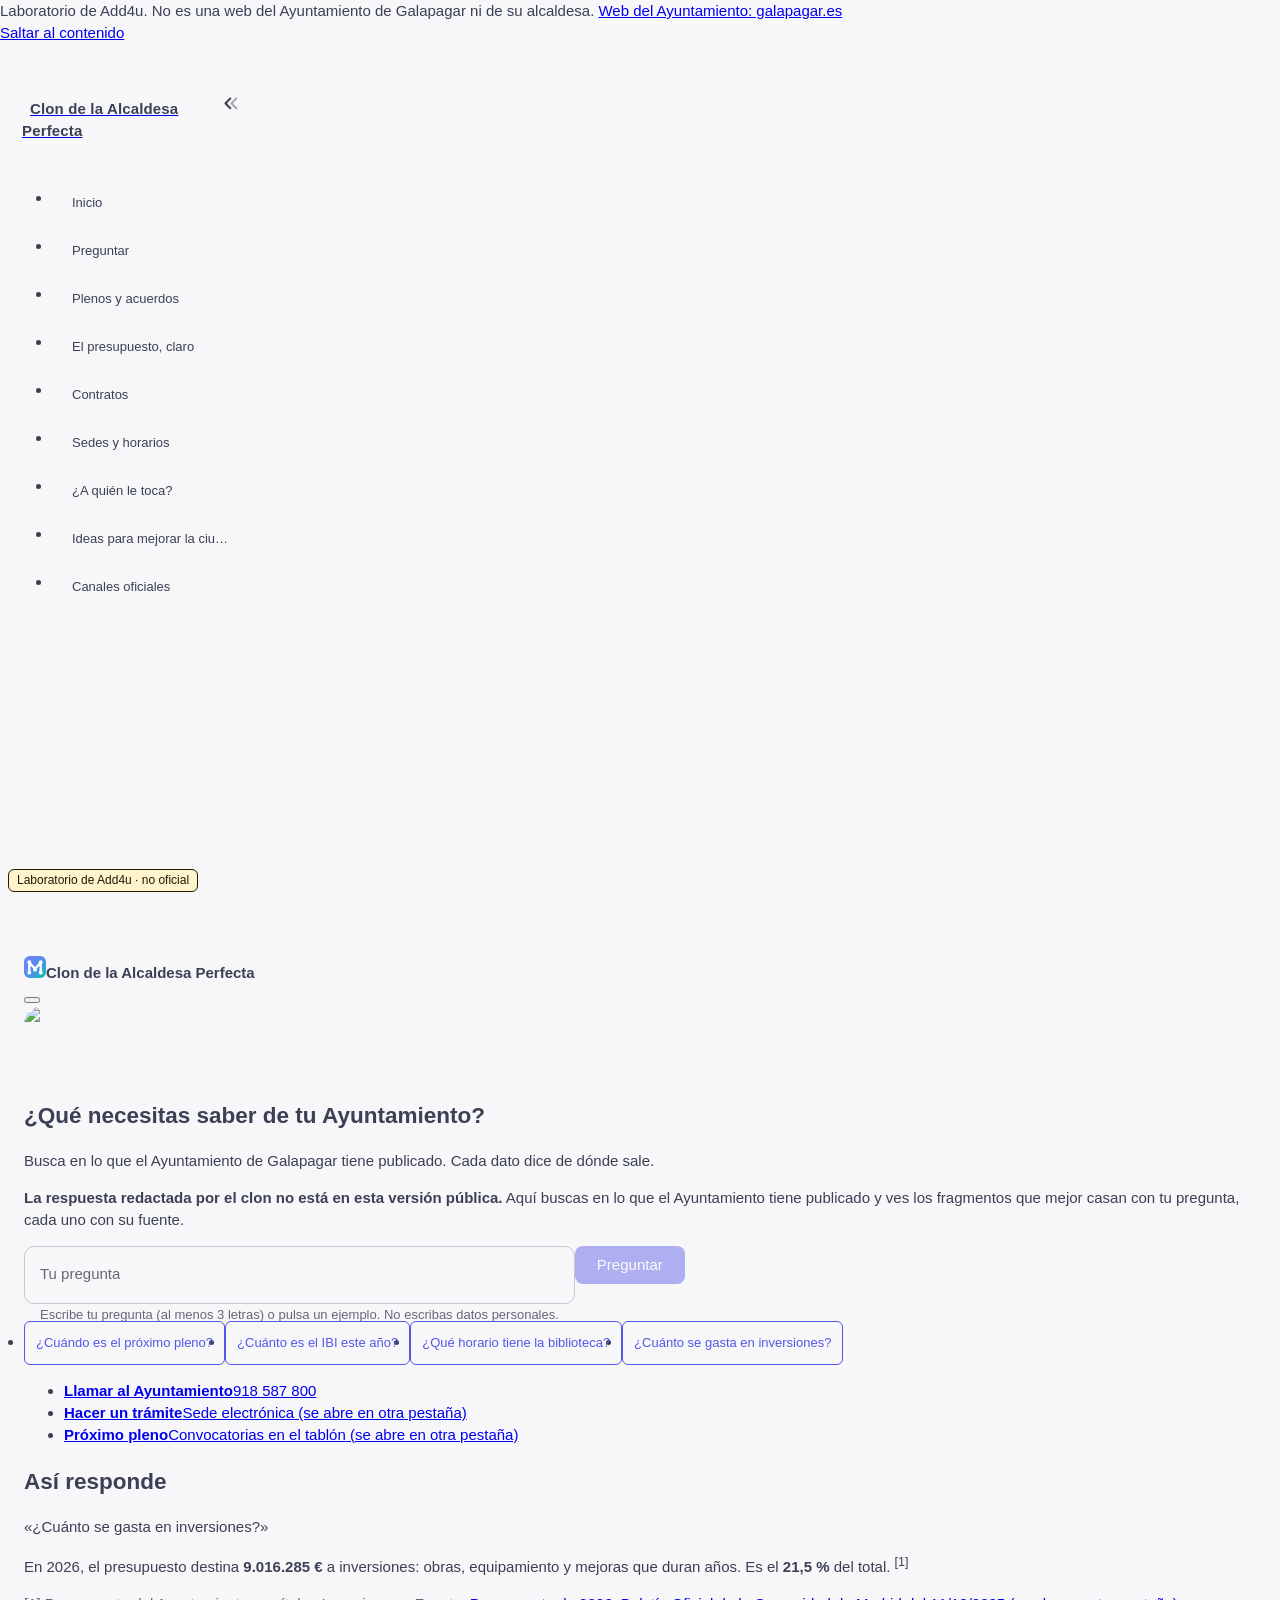
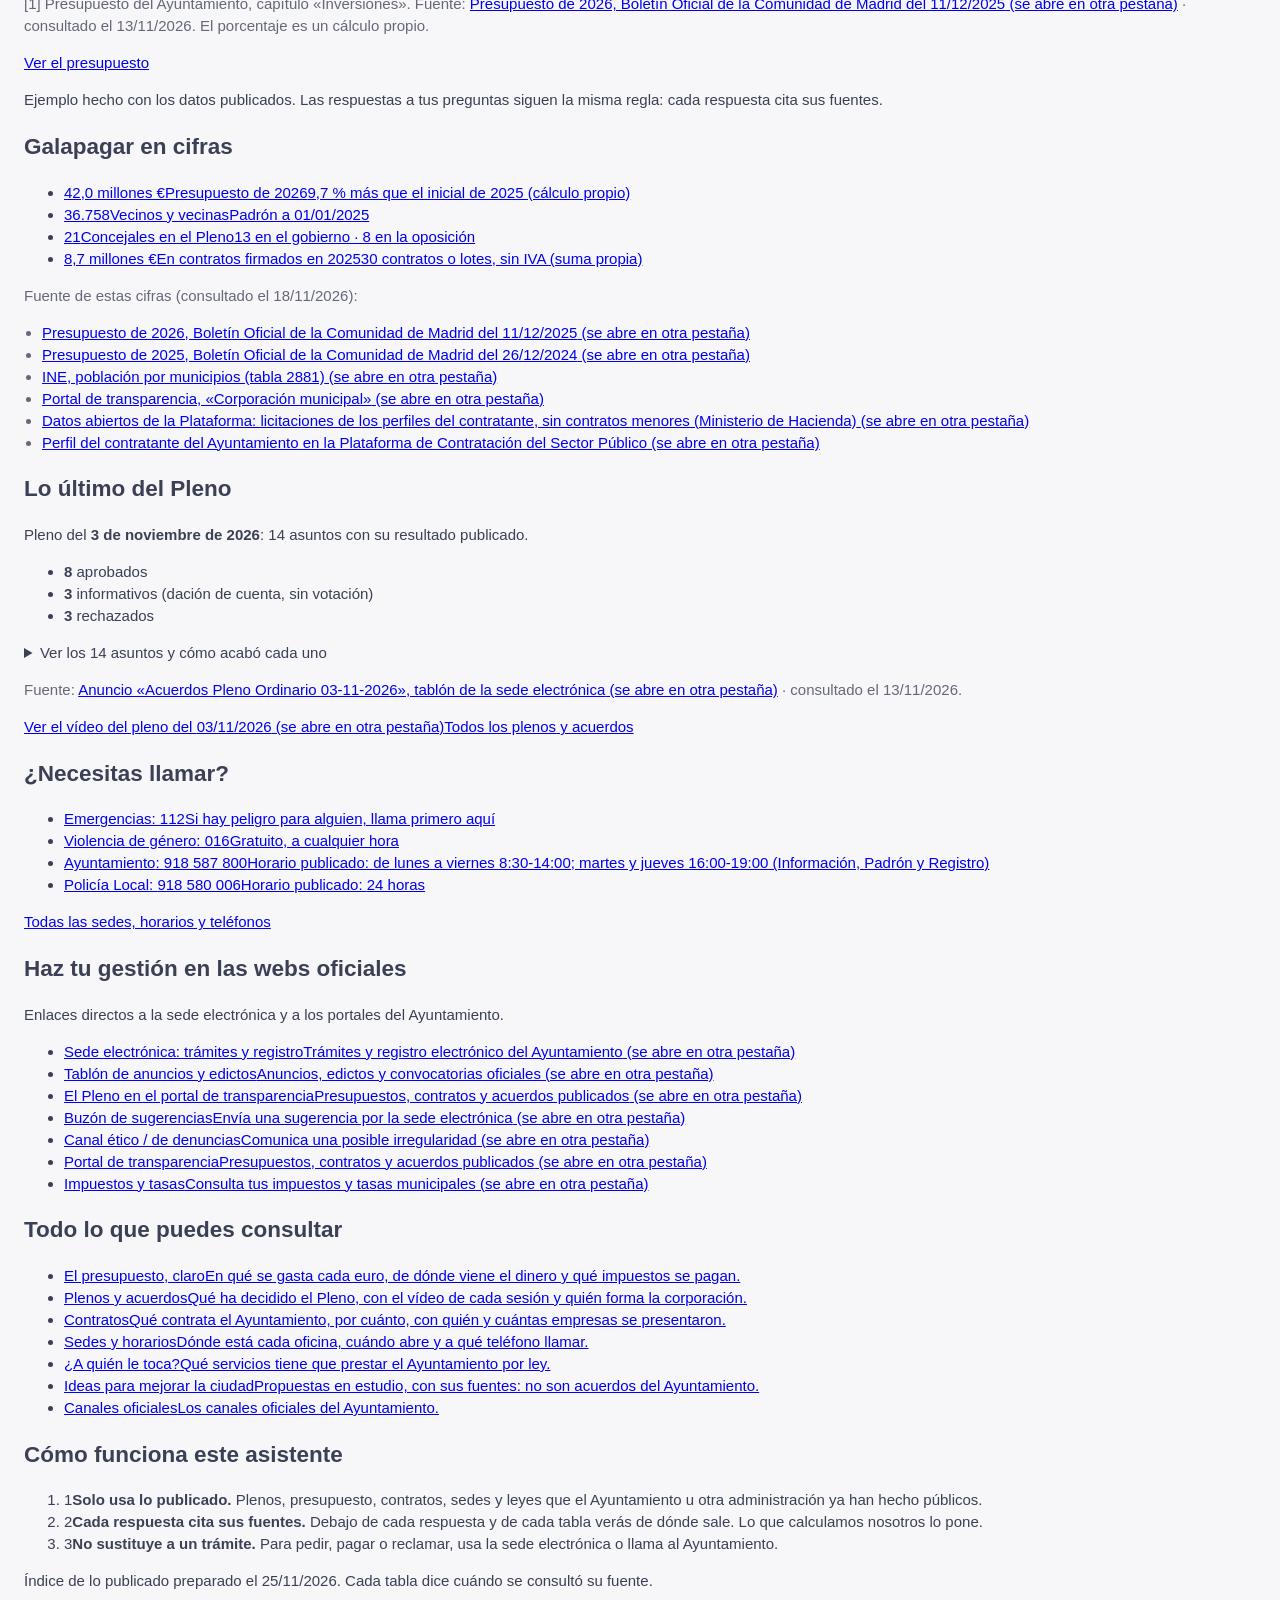
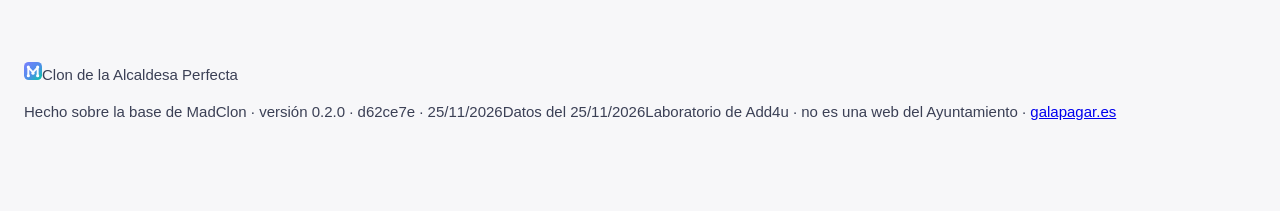
==== commit cf6a801c: "copia: datos del 2026-11-25 (instalado, 3e78f85a46bb)" ====
--- a/index.html
+++ b/index.html
@@ -1,4 +1,4 @@
-<!DOCTYPE html><html id="__next" lang="es" dir="ltr"><head><meta charSet="utf-8"/><meta name="viewport" content="width=device-width, initial-scale=1"/><link rel="preload" as="image" href="/alcaldesa-perfecta-galapagar/icon.svg"/><link rel="stylesheet" href="/alcaldesa-perfecta-galapagar/_next/static/chunks/0sjhduthl3uuo.css" data-precedence="next"/><link rel="stylesheet" href="/alcaldesa-perfecta-galapagar/_next/static/chunks/3lxxu62s48c7k.css" data-precedence="next"/><link rel="stylesheet" href="/alcaldesa-perfecta-galapagar/_next/static/chunks/0273kszdafy93.css" data-precedence="next"/><link rel="preload" as="script" fetchPriority="low" href="/alcaldesa-perfecta-galapagar/_next/static/chunks/1f0kui785itr3.js"/><script src="/alcaldesa-perfecta-galapagar/_next/static/chunks/259qhhom0gs-t.js" async=""></script><script src="/alcaldesa-perfecta-galapagar/_next/static/chunks/34rjkinfk6d4p.js" async=""></script><script src="/alcaldesa-perfecta-galapagar/_next/static/chunks/turbopack-07tamrv0w_nkh.js" async=""></script><script src="/alcaldesa-perfecta-galapagar/_next/static/chunks/3qfy96eoyh-ek.js" async=""></script><script src="/alcaldesa-perfecta-galapagar/_next/static/chunks/0m9acia5g4jd1.js" async=""></script><script src="/alcaldesa-perfecta-galapagar/_next/static/chunks/2s-o9woph6opd.js" async=""></script><script src="/alcaldesa-perfecta-galapagar/_next/static/chunks/1pq0va5434r7h.js" async=""></script><script src="/alcaldesa-perfecta-galapagar/_next/static/chunks/3-cs472qi8zsp.js" async=""></script><script src="/alcaldesa-perfecta-galapagar/_next/static/chunks/3hwbm0yogi6go.js" async=""></script><script src="/alcaldesa-perfecta-galapagar/_next/static/chunks/198mhcgdalp7x.js" async=""></script><script src="/alcaldesa-perfecta-galapagar/_next/static/chunks/2x_4ertydylnd.js" async=""></script><script src="/alcaldesa-perfecta-galapagar/_next/static/chunks/1epi94_293234.js" async=""></script><script src="/alcaldesa-perfecta-galapagar/_next/static/chunks/24z9pwxrpg84a.js" async=""></script><script src="/alcaldesa-perfecta-galapagar/_next/static/chunks/0mws5jf-21mt5.js" async=""></script><script src="/alcaldesa-perfecta-galapagar/_next/static/chunks/10izlnd_efcf2.js" async=""></script><title>Inicio — Clon de la Alcaldesa Perfecta</title><meta name="description" content="Lo que el Ayuntamiento de Galapagar tiene publicado, para preguntar y consultar: plenos, presupuesto, contratos, sedes y competencias. (laboratorio de Add4u, no oficial)"/><link rel="manifest" href="/alcaldesa-perfecta-galapagar/manifest.webmanifest"/><meta property="og:title" content="Clon de la Alcaldesa Perfecta (laboratorio de Add4u, no oficial)"/><meta property="og:description" content="Busca en lo que el Ayuntamiento de Galapagar tiene publicado y ve de dónde sale cada dato. (laboratorio de Add4u, no oficial)"/><meta name="twitter:card" content="summary"/><meta name="twitter:title" content="Clon de la Alcaldesa Perfecta (laboratorio de Add4u, no oficial)"/><meta name="twitter:description" content="Busca en lo que el Ayuntamiento de Galapagar tiene publicado y ve de dónde sale cada dato. (laboratorio de Add4u, no oficial)"/><link rel="icon" href="/alcaldesa-perfecta-galapagar/favicon.ico?favicon.298ss03e4vcad.ico" sizes="48x48" type="image/x-icon"/><link rel="icon" href="/alcaldesa-perfecta-galapagar/icon.svg?icon.4261bqjghrobe.svg" sizes="any" type="image/svg+xml"/><link rel="apple-touch-icon" href="/alcaldesa-perfecta-galapagar/apple-icon.png?apple-icon.22s-zzsxryxps.png" sizes="180x180" type="image/png"/><meta http-equiv="Content-Security-Policy" content="default-src &#x27;self&#x27;; script-src &#x27;self&#x27; &#x27;unsafe-inline&#x27;; script-src-attr &#x27;none&#x27;; style-src &#x27;self&#x27; &#x27;unsafe-inline&#x27;; img-src &#x27;self&#x27; data:; font-src &#x27;self&#x27; data:; connect-src &#x27;self&#x27;; media-src &#x27;self&#x27;; object-src &#x27;none&#x27;; frame-src &#x27;none&#x27;; base-uri &#x27;none&#x27;; form-action &#x27;none&#x27;; manifest-src &#x27;self&#x27;"/><meta name="robots" content="noindex,nofollow"/><script src="/alcaldesa-perfecta-galapagar/_next/static/chunks/0cz1d0mv5g_q7.js" noModule=""></script><style data-emotion="mui-global 8pzycb">html{-webkit-font-smoothing:antialiased;-moz-osx-font-smoothing:grayscale;box-sizing:border-box;-webkit-text-size-adjust:100%;}*,*::before,*::after{box-sizing:inherit;}strong,b{font-weight:700;}body{margin:0;color:var(--mui-palette-text-primary);font-family:Inter,-apple-system,BlinkMacSystemFont,"Segoe UI",sans-serif;font-weight:400;font-size:0.9375rem;line-height:1.46667;background-color:var(--mui-palette-background-default);}@media print{body{background-color:var(--mui-palette-common-white);}}body::backdrop{background-color:var(--mui-palette-background-default);}</style><style data-emotion="mui-global 1prfaxn">@-webkit-keyframes mui-auto-fill{from{display:block;}}@keyframes mui-auto-fill{from{display:block;}}@-webkit-keyframes mui-auto-fill-cancel{from{display:block;}}@keyframes mui-auto-fill-cancel{from{display:block;}}</style><style data-emotion="mui-global d0oo4o">:root{--mui-shape-borderRadius:10px;--mui-shape-customBorderRadius-xs:2px;--mui-shape-customBorderRadius-sm:4px;--mui-shape-customBorderRadius-md:6px;--mui-shape-customBorderRadius-lg:8px;--mui-shape-customBorderRadius-xl:10px;--mui-shadows-0:none;--mui-shadows-1:0px 2px 1px -1px rgb(var(--mui-mainColorChannels-lightShadow) / 0.2),0px 1px 1px 0px rgb(var(--mui-mainColorChannels-lightShadow) / 0.14),0px 1px 3px 0px rgb(var(--mui-mainColorChannels-lightShadow) / 0.12);--mui-shadows-2:0px 3px 1px -2px rgb(var(--mui-mainColorChannels-lightShadow) / 0.2),0px 2px 2px 0px rgb(var(--mui-mainColorChannels-lightShadow) / 0.14),0px 1px 5px 0px rgb(var(--mui-mainColorChannels-lightShadow) / 0.12);--mui-shadows-3:0px 3px 3px -2px rgb(var(--mui-mainColorChannels-lightShadow) / 0.2),0px 3px 4px 0px rgb(var(--mui-mainColorChannels-lightShadow) / 0.14),0px 1px 8px 0px rgb(var(--mui-mainColorChannels-lightShadow) / 0.12);--mui-shadows-4:0px 2px 4px -1px rgb(var(--mui-mainColorChannels-lightShadow) / 0.2),0px 4px 5px 0px rgb(var(--mui-mainColorChannels-lightShadow) / 0.14),0px 1px 10px 0px rgb(var(--mui-mainColorChannels-lightShadow) / 0.12);--mui-shadows-5:0px 3px 5px -1px rgb(var(--mui-mainColorChannels-lightShadow) / 0.2),0px 5px 8px 0px rgb(var(--mui-mainColorChannels-lightShadow) / 0.14),0px 1px 14px 0px rgb(var(--mui-mainColorChannels-lightShadow) / 0.12);--mui-shadows-6:0px 3px 5px -1px rgb(var(--mui-mainColorChannels-lightShadow) / 0.2),0px 6px 10px 0px rgb(var(--mui-mainColorChannels-lightShadow) / 0.14),0px 1px 18px 0px rgb(var(--mui-mainColorChannels-lightShadow) / 0.12);--mui-shadows-7:0px 4px 5px -2px rgb(var(--mui-mainColorChannels-lightShadow) / 0.2),0px 7px 10px 1px rgb(var(--mui-mainColorChannels-lightShadow) / 0.14),0px 2px 16px 1px rgb(var(--mui-mainColorChannels-lightShadow) / 0.12);--mui-shadows-8:0px 5px 5px -3px rgb(var(--mui-mainColorChannels-lightShadow) / 0.2),0px 8px 10px 1px rgb(var(--mui-mainColorChannels-lightShadow) / 0.14),0px 3px 14px 2px rgb(var(--mui-mainColorChannels-lightShadow) / 0.12);--mui-shadows-9:0px 5px 6px -3px rgb(var(--mui-mainColorChannels-lightShadow) / 0.2),0px 9px 12px 1px rgb(var(--mui-mainColorChannels-lightShadow) / 0.14),0px 3px 16px 2px rgb(var(--mui-mainColorChannels-lightShadow) / 0.12);--mui-shadows-10:0px 6px 6px -3px rgb(var(--mui-mainColorChannels-lightShadow) / 0.2),0px 10px 14px 1px rgb(var(--mui-mainColorChannels-lightShadow) / 0.14),0px 4px 18px 3px rgb(var(--mui-mainColorChannels-lightShadow) / 0.12);--mui-shadows-11:0px 6px 7px -4px rgb(var(--mui-mainColorChannels-lightShadow) / 0.2),0px 11px 15px 1px rgb(var(--mui-mainColorChannels-lightShadow) / 0.14),0px 4px 20px 3px rgb(var(--mui-mainColorChannels-lightShadow) / 0.12);--mui-shadows-12:0px 7px 8px -4px rgb(var(--mui-mainColorChannels-lightShadow) / 0.2),0px 12px 17px 2px rgb(var(--mui-mainColorChannels-lightShadow) / 0.14),0px 5px 22px 4px rgb(var(--mui-mainColorChannels-lightShadow) / 0.12);--mui-shadows-13:0px 7px 8px -4px rgb(var(--mui-mainColorChannels-lightShadow) / 0.2),0px 13px 19px 2px rgb(var(--mui-mainColorChannels-lightShadow) / 0.14),0px 5px 24px 4px rgb(var(--mui-mainColorChannels-lightShadow) / 0.12);--mui-shadows-14:0px 7px 9px -4px rgb(var(--mui-mainColorChannels-lightShadow) / 0.2),0px 14px 21px 2px rgb(var(--mui-mainColorChannels-lightShadow) / 0.14),0px 5px 26px 4px rgb(var(--mui-mainColorChannels-lightShadow) / 0.12);--mui-shadows-15:0px 8px 9px -5px rgb(var(--mui-mainColorChannels-lightShadow) / 0.2),0px 15px 22px 2px rgb(var(--mui-mainColorChannels-lightShadow) / 0.14),0px 6px 28px 5px rgb(var(--mui-mainColorChannels-lightShadow) / 0.12);--mui-shadows-16:0px 8px 10px -5px rgb(var(--mui-mainColorChannels-lightShadow) / 0.2),0px 16px 24px 2px rgb(var(--mui-mainColorChannels-lightShadow) / 0.14),0px 6px 30px 5px rgb(var(--mui-mainColorChannels-lightShadow) / 0.12);--mui-shadows-17:0px 8px 11px -5px rgb(var(--mui-mainColorChannels-lightShadow) / 0.2),0px 17px 26px 2px rgb(var(--mui-mainColorChannels-lightShadow) / 0.14),0px 6px 32px 5px rgb(var(--mui-mainColorChannels-lightShadow) / 0.12);--mui-shadows-18:0px 9px 11px -5px rgb(var(--mui-mainColorChannels-lightShadow) / 0.2),0px 18px 28px 2px rgb(var(--mui-mainColorChannels-lightShadow) / 0.14),0px 7px 34px 6px rgb(var(--mui-mainColorChannels-lightShadow) / 0.12);--mui-shadows-19:0px 9px 12px -6px rgb(var(--mui-mainColorChannels-lightShadow) / 0.2),0px 19px 29px 2px rgb(var(--mui-mainColorChannels-lightShadow) / 0.14),0px 7px 36px 6px rgb(var(--mui-mainColorChannels-lightShadow) / 0.12);--mui-shadows-20:0px 10px 13px -6px rgb(var(--mui-mainColorChannels-lightShadow) / 0.2),0px 20px 31px 3px rgb(var(--mui-mainColorChannels-lightShadow) / 0.14),0px 8px 38px 7px rgb(var(--mui-mainColorChannels-lightShadow) / 0.12);--mui-shadows-21:0px 10px 13px -6px rgb(var(--mui-mainColorChannels-lightShadow) / 0.2),0px 21px 33px 3px rgb(var(--mui-mainColorChannels-lightShadow) / 0.14),0px 8px 40px 7px rgb(var(--mui-mainColorChannels-lightShadow) / 0.12);--mui-shadows-22:0px 10px 14px -6px rgb(var(--mui-mainColorChannels-lightShadow) / 0.2),0px 22px 35px 3px rgb(var(--mui-mainColorChannels-lightShadow) / 0.14),0px 8px 42px 7px rgb(var(--mui-mainColorChannels-lightShadow) / 0.12);--mui-shadows-23:0px 11px 14px -7px rgb(var(--mui-mainColorChannels-lightShadow) / 0.2),0px 23px 36px 3px rgb(var(--mui-mainColorChannels-lightShadow) / 0.14),0px 9px 44px 8px rgb(var(--mui-mainColorChannels-lightShadow) / 0.12);--mui-shadows-24:0px 11px 15px -7px rgb(var(--mui-mainColorChannels-lightShadow) / 0.2),0px 24px 38px 3px rgb(var(--mui-mainColorChannels-lightShadow) / 0.14),0px 9px 46px 8px rgb(var(--mui-mainColorChannels-lightShadow) / 0.12);--mui-customShadows-xs:0px 2px 6px rgb(var(--mui-mainColorChannels-lightShadow) / 0.14);--mui-customShadows-sm:0px 2px 10px rgb(var(--mui-mainColorChannels-lightShadow) / 0.16);--mui-customShadows-md:0px 4px 14px rgb(var(--mui-mainColorChannels-lightShadow) / 0.16);--mui-customShadows-lg:0px 6px 20px rgb(var(--mui-mainColorChannels-lightShadow) / 0.18);--mui-customShadows-xl:0px 8px 26px rgb(var(--mui-mainColorChannels-lightShadow) / 0.18);--mui-mainColorChannels-light:38 43 67;--mui-mainColorChannels-dark:234 234 255;--mui-mainColorChannels-lightShadow:38 43 67;--mui-mainColorChannels-darkShadow:16 17 33;--mui-zIndex-mobileStepper:1000;--mui-zIndex-fab:1050;--mui-zIndex-speedDial:1050;--mui-zIndex-appBar:1100;--mui-zIndex-drawer:1200;--mui-zIndex-modal:1300;--mui-zIndex-snackbar:1400;--mui-zIndex-tooltip:1500;--mui-font-h1:500 2.875rem/1.478261 Inter,-apple-system,BlinkMacSystemFont,"Segoe UI",sans-serif;--mui-font-h2:500 2.375rem/1.47368421 Inter,-apple-system,BlinkMacSystemFont,"Segoe UI",sans-serif;--mui-font-h3:500 1.75rem/1.5 Inter,-apple-system,BlinkMacSystemFont,"Segoe UI",sans-serif;--mui-font-h4:500 1.5rem/1.58334 Inter,-apple-system,BlinkMacSystemFont,"Segoe UI",sans-serif;--mui-font-h5:500 1.125rem/1.5556 Inter,-apple-system,BlinkMacSystemFont,"Segoe UI",sans-serif;--mui-font-h6:500 0.9375rem/1.46667 Inter,-apple-system,BlinkMacSystemFont,"Segoe UI",sans-serif;--mui-font-subtitle1:400 0.9375rem/1.46667 Inter,-apple-system,BlinkMacSystemFont,"Segoe UI",sans-serif;--mui-font-subtitle2:400 0.8125rem/1.53846154 Inter,-apple-system,BlinkMacSystemFont,"Segoe UI",sans-serif;--mui-font-body1:400 0.9375rem/1.46667 Inter,-apple-system,BlinkMacSystemFont,"Segoe UI",sans-serif;--mui-font-body2:400 0.8125rem/1.53846154 Inter,-apple-system,BlinkMacSystemFont,"Segoe UI",sans-serif;--mui-font-button:500 0.9375rem/1.46667 Inter,-apple-system,BlinkMacSystemFont,"Segoe UI",sans-serif;--mui-font-caption:400 0.8125rem/1.38462 Inter,-apple-system,BlinkMacSystemFont,"Segoe UI",sans-serif;--mui-font-overline:400 0.75rem/1.16667 Inter,-apple-system,BlinkMacSystemFont,"Segoe UI",sans-serif;--mui-font-inherit:inherit inherit/inherit inherit;}:root,[data-light]{-webkit-print-color-scheme:light;color-scheme:light;--mui-palette-primary-main:#5556E7;--mui-palette-primary-light:#7778EC;--mui-palette-primary-dark:#4D4DD0;--mui-palette-primary-contrastText:#FFF;--mui-palette-primary-lighterOpacity:rgb(var(--mui-palette-primary-mainChannel) / 0.08);--mui-palette-primary-lightOpacity:rgb(var(--mui-palette-primary-mainChannel) / 0.16);--mui-palette-primary-mainOpacity:rgb(var(--mui-palette-primary-mainChannel) / 0.24);--mui-palette-primary-darkOpacity:rgb(var(--mui-palette-primary-mainChannel) / 0.32);--mui-palette-primary-darkerOpacity:rgb(var(--mui-palette-primary-mainChannel) / 0.38);--mui-palette-primary-mainChannel:85 86 231;--mui-palette-primary-lightChannel:119 120 236;--mui-palette-primary-darkChannel:77 77 208;--mui-palette-primary-contrastTextChannel:255 255 255;--mui-palette-secondary-main:#6D788D;--mui-palette-secondary-light:#8A93A4;--mui-palette-secondary-dark:#626C7F;--mui-palette-secondary-contrastText:#FFF;--mui-palette-secondary-lighterOpacity:rgb(var(--mui-palette-secondary-mainChannel) / 0.08);--mui-palette-secondary-lightOpacity:rgb(var(--mui-palette-secondary-mainChannel) / 0.16);--mui-palette-secondary-mainOpacity:rgb(var(--mui-palette-secondary-mainChannel) / 0.24);--mui-palette-secondary-darkOpacity:rgb(var(--mui-palette-secondary-mainChannel) / 0.32);--mui-palette-secondary-darkerOpacity:rgb(var(--mui-palette-secondary-mainChannel) / 0.38);--mui-palette-secondary-mainChannel:109 120 141;--mui-palette-secondary-lightChannel:138 147 164;--mui-palette-secondary-darkChannel:98 108 127;--mui-palette-secondary-contrastTextChannel:255 255 255;--mui-palette-error-main:#CF0F1F;--mui-palette-error-light:#D93F4C;--mui-palette-error-dark:#BA0E1C;--mui-palette-error-contrastText:#FFF;--mui-palette-error-lighterOpacity:rgb(var(--mui-palette-error-mainChannel) / 0.08);--mui-palette-error-lightOpacity:rgb(var(--mui-palette-error-mainChannel) / 0.16);--mui-palette-error-mainOpacity:rgb(var(--mui-palette-error-mainChannel) / 0.24);--mui-palette-error-darkOpacity:rgb(var(--mui-palette-error-mainChannel) / 0.32);--mui-palette-error-darkerOpacity:rgb(var(--mui-palette-error-mainChannel) / 0.38);--mui-palette-error-mainChannel:207 15 31;--mui-palette-error-lightChannel:217 63 76;--mui-palette-error-darkChannel:186 14 28;--mui-palette-error-contrastTextChannel:255 255 255;--mui-palette-warning-main:#FDB528;--mui-palette-warning-light:#FDC453;--mui-palette-warning-dark:#E4A324;--mui-palette-warning-contrastText:#FFF;--mui-palette-warning-lighterOpacity:rgb(var(--mui-palette-warning-mainChannel) / 0.08);--mui-palette-warning-lightOpacity:rgb(var(--mui-palette-warning-mainChannel) / 0.16);--mui-palette-warning-mainOpacity:rgb(var(--mui-palette-warning-mainChannel) / 0.24);--mui-palette-warning-darkOpacity:rgb(var(--mui-palette-warning-mainChannel) / 0.32);--mui-palette-warning-darkerOpacity:rgb(var(--mui-palette-warning-mainChannel) / 0.38);--mui-palette-warning-mainChannel:253 181 40;--mui-palette-warning-lightChannel:253 196 83;--mui-palette-warning-darkChannel:228 163 36;--mui-palette-warning-contrastTextChannel:255 255 255;--mui-palette-info-main:#26C6F9;--mui-palette-info-light:#51D1FA;--mui-palette-info-dark:#22B3E1;--mui-palette-info-contrastText:#FFF;--mui-palette-info-lighterOpacity:rgb(var(--mui-palette-info-mainChannel) / 0.08);--mui-palette-info-lightOpacity:rgb(var(--mui-palette-info-mainChannel) / 0.16);--mui-palette-info-mainOpacity:rgb(var(--mui-palette-info-mainChannel) / 0.24);--mui-palette-info-darkOpacity:rgb(var(--mui-palette-info-mainChannel) / 0.32);--mui-palette-info-darkerOpacity:rgb(var(--mui-palette-info-mainChannel) / 0.38);--mui-palette-info-mainChannel:38 198 249;--mui-palette-info-lightChannel:81 209 250;--mui-palette-info-darkChannel:34 179 225;--mui-palette-info-contrastTextChannel:255 255 255;--mui-palette-success-main:#72E128;--mui-palette-success-light:#8EE753;--mui-palette-success-dark:#67CB24;--mui-palette-success-contrastText:#FFF;--mui-palette-success-lighterOpacity:rgb(var(--mui-palette-success-mainChannel) / 0.08);--mui-palette-success-lightOpacity:rgb(var(--mui-palette-success-mainChannel) / 0.16);--mui-palette-success-mainOpacity:rgb(var(--mui-palette-success-mainChannel) / 0.24);--mui-palette-success-darkOpacity:rgb(var(--mui-palette-success-mainChannel) / 0.32);--mui-palette-success-darkerOpacity:rgb(var(--mui-palette-success-mainChannel) / 0.38);--mui-palette-success-mainChannel:114 225 40;--mui-palette-success-lightChannel:142 231 83;--mui-palette-success-darkChannel:103 203 36;--mui-palette-success-contrastTextChannel:255 255 255;--mui-palette-text-primary:rgb(var(--mui-mainColorChannels-light) / 0.9);--mui-palette-text-secondary:rgb(var(--mui-mainColorChannels-light) / 0.7);--mui-palette-text-disabled:rgb(var(--mui-mainColorChannels-light) / 0.4);--mui-palette-text-primaryChannel:var(--mui-mainColorChannels-light);--mui-palette-text-secondaryChannel:var(--mui-mainColorChannels-light);--mui-palette-divider:rgb(var(--mui-mainColorChannels-light) / 0.12);--mui-palette-dividerChannel:var(--mui-mainColorChannels-light);--mui-palette-background-default:#F7F7F9;--mui-palette-background-paper:#FFFFFF;--mui-palette-background-paperChannel:255 255 255;--mui-palette-background-defaultChannel:247 247 249;--mui-palette-action-active:rgb(var(--mui-mainColorChannels-light) / 0.6);--mui-palette-action-hover:rgb(var(--mui-mainColorChannels-light) / 0.06);--mui-palette-action-selected:rgb(var(--mui-mainColorChannels-light) / 0.08);--mui-palette-action-disabled:rgb(var(--mui-mainColorChannels-light) / 0.3);--mui-palette-action-disabledBackground:rgb(var(--mui-mainColorChannels-light) / 0.16);--mui-palette-action-focus:rgb(var(--mui-mainColorChannels-light) / 0.1);--mui-palette-action-focusOpacity:0.1;--mui-palette-action-activeChannel:var(--mui-mainColorChannels-light);--mui-palette-action-selectedChannel:var(--mui-mainColorChannels-light);--mui-palette-action-hoverOpacity:0.04;--mui-palette-action-selectedOpacity:0.08;--mui-palette-action-disabledOpacity:0.38;--mui-palette-action-activatedOpacity:0.12;--mui-palette-Alert-errorColor:var(--mui-palette-customColors-textoAlerta);--mui-palette-Alert-warningColor:var(--mui-palette-customColors-textoAviso);--mui-palette-Alert-infoColor:var(--mui-palette-customColors-textoInfo);--mui-palette-Alert-successColor:var(--mui-palette-customColors-textoLogro);--mui-palette-Alert-errorStandardBg:var(--mui-palette-error-lightOpacity);--mui-palette-Alert-warningStandardBg:var(--mui-palette-warning-lightOpacity);--mui-palette-Alert-infoStandardBg:var(--mui-palette-info-lightOpacity);--mui-palette-Alert-successStandardBg:var(--mui-palette-success-lightOpacity);--mui-palette-Alert-errorFilledColor:var(--mui-palette-error-contrastText);--mui-palette-Alert-warningFilledColor:var(--mui-palette-warning-contrastText);--mui-palette-Alert-infoFilledColor:var(--mui-palette-info-contrastText);--mui-palette-Alert-successFilledColor:var(--mui-palette-success-contrastText);--mui-palette-Alert-errorFilledBg:var(--mui-palette-error-main);--mui-palette-Alert-warningFilledBg:var(--mui-palette-warning-main);--mui-palette-Alert-infoFilledBg:var(--mui-palette-info-main);--mui-palette-Alert-successFilledBg:var(--mui-palette-success-main);--mui-palette-Alert-errorIconColor:var(--mui-palette-error-main, #CF0F1F);--mui-palette-Alert-infoIconColor:var(--mui-palette-info-main, #26C6F9);--mui-palette-Alert-successIconColor:var(--mui-palette-success-main, #72E128);--mui-palette-Alert-warningIconColor:var(--mui-palette-warning-main, #FDB528);--mui-palette-Avatar-defaultBg:#F0EFF0;--mui-palette-Chip-defaultBorder:var(--mui-palette-divider);--mui-palette-Chip-defaultAvatarColor:var(--mui-palette-grey-700, #616161);--mui-palette-Chip-defaultIconColor:var(--mui-palette-grey-700, #616161);--mui-palette-FilledInput-bg:var(--mui-palette-action-hover);--mui-palette-FilledInput-hoverBg:var(--mui-palette-action-selected);--mui-palette-FilledInput-disabledBg:var(--mui-palette-action-hover);--mui-palette-LinearProgress-primaryBg:var(--mui-palette-primary-lightOpacity);--mui-palette-LinearProgress-secondaryBg:var(--mui-palette-secondary-lightOpacity);--mui-palette-LinearProgress-errorBg:var(--mui-palette-error-lightOpacity);--mui-palette-LinearProgress-warningBg:var(--mui-palette-warning-lightOpacity);--mui-palette-LinearProgress-infoBg:var(--mui-palette-info-lightOpacity);--mui-palette-LinearProgress-successBg:var(--mui-palette-success-lightOpacity);--mui-palette-SnackbarContent-bg:#282A42;--mui-palette-SnackbarContent-color:var(--mui-palette-background-paper);--mui-palette-Switch-defaultColor:var(--mui-palette-common-white);--mui-palette-Switch-defaultDisabledColor:var(--mui-palette-common-white);--mui-palette-Switch-primaryDisabledColor:var(--mui-palette-common-white);--mui-palette-Switch-secondaryDisabledColor:var(--mui-palette-common-white);--mui-palette-Switch-errorDisabledColor:var(--mui-palette-common-white);--mui-palette-Switch-warningDisabledColor:var(--mui-palette-common-white);--mui-palette-Switch-infoDisabledColor:var(--mui-palette-common-white);--mui-palette-Switch-successDisabledColor:var(--mui-palette-common-white);--mui-palette-Tooltip-bg:#282A42;--mui-palette-TableCell-border:var(--mui-palette-divider);--mui-palette-customColors-textoAlerta:#C62828;--mui-palette-customColors-textoAviso:#8A5300;--mui-palette-customColors-textoInfo:#13637C;--mui-palette-customColors-textoLogro:#397014;--mui-palette-customColors-textoMarca:#333680;--mui-palette-customColors-bodyBg:#F7F7F9;--mui-palette-customColors-chatBg:#F7F6FA;--mui-palette-customColors-greyLightBg:#FAFAFA;--mui-palette-customColors-inputBorder:rgb(var(--mui-mainColorChannels-light) / 0.22);--mui-palette-customColors-tableHeaderBg:#F5F5F7;--mui-palette-customColors-tooltipText:#FFFFFF;--mui-palette-customColors-trackBg:#F5F5F8;--mui-palette-common-black:#000;--mui-palette-common-white:#fff;--mui-palette-common-background:#fff;--mui-palette-common-onBackground:#000;--mui-palette-common-backgroundChannel:255 255 255;--mui-palette-common-onBackgroundChannel:0 0 0;--mui-palette-grey-50:#fafafa;--mui-palette-grey-100:#f5f5f5;--mui-palette-grey-200:#eeeeee;--mui-palette-grey-300:#e0e0e0;--mui-palette-grey-400:#bdbdbd;--mui-palette-grey-500:#9e9e9e;--mui-palette-grey-600:#757575;--mui-palette-grey-700:#616161;--mui-palette-grey-800:#424242;--mui-palette-grey-900:#212121;--mui-palette-grey-A100:#f5f5f5;--mui-palette-grey-A200:#eeeeee;--mui-palette-grey-A400:#bdbdbd;--mui-palette-grey-A700:#616161;--mui-palette-AppBar-defaultBg:var(--mui-palette-grey-100, #f5f5f5);--mui-palette-Button-inheritContainedBg:var(--mui-palette-grey-300, #e0e0e0);--mui-palette-Button-inheritContainedHoverBg:var(--mui-palette-grey-A100, #f5f5f5);--mui-palette-Skeleton-bg:rgba(var(--mui-palette-text-primaryChannel, var(--mui-mainColorChannels-light)) / 0.11);--mui-palette-Slider-primaryTrack:rgb(190, 190, 245);--mui-palette-Slider-secondaryTrack:rgb(199, 203, 211);--mui-palette-Slider-errorTrack:rgb(236, 163, 169);--mui-palette-Slider-infoTrack:rgb(172, 233, 252);--mui-palette-Slider-successTrack:rgb(201, 243, 173);--mui-palette-Slider-warningTrack:rgb(254, 226, 173);--mui-palette-SpeedDialAction-fabHoverBg:rgb(216, 216, 216);--mui-palette-StepConnector-border:var(--mui-palette-grey-400, #bdbdbd);--mui-palette-StepContent-border:var(--mui-palette-grey-400, #bdbdbd);--mui-opacity-inputPlaceholder:0.42;--mui-opacity-inputUnderline:0.42;--mui-opacity-switchTrackDisabled:0.12;--mui-opacity-switchTrack:0.38;}[data-dark]{-webkit-print-color-scheme:dark;color-scheme:dark;--mui-palette-common-black:#000;--mui-palette-common-white:#fff;--mui-palette-common-background:#000;--mui-palette-common-onBackground:#fff;--mui-palette-common-backgroundChannel:0 0 0;--mui-palette-common-onBackgroundChannel:255 255 255;--mui-palette-primary-main:#96A3FE;--mui-palette-primary-light:#ABB5FE;--mui-palette-primary-dark:#8793E5;--mui-palette-primary-contrastText:#282A42;--mui-palette-primary-lighterOpacity:rgb(var(--mui-palette-primary-mainChannel) / 0.08);--mui-palette-primary-lightOpacity:rgb(var(--mui-palette-primary-mainChannel) / 0.16);--mui-palette-primary-mainOpacity:rgb(var(--mui-palette-primary-mainChannel) / 0.24);--mui-palette-primary-darkOpacity:rgb(var(--mui-palette-primary-mainChannel) / 0.32);--mui-palette-primary-darkerOpacity:rgb(var(--mui-palette-primary-mainChannel) / 0.38);--mui-palette-primary-mainChannel:150 163 254;--mui-palette-primary-lightChannel:171 181 254;--mui-palette-primary-darkChannel:135 147 229;--mui-palette-primary-contrastTextChannel:40 42 66;--mui-palette-secondary-main:#6D788D;--mui-palette-secondary-light:#8A93A4;--mui-palette-secondary-dark:#626C7F;--mui-palette-secondary-contrastText:#FFF;--mui-palette-secondary-lighterOpacity:rgb(var(--mui-palette-secondary-mainChannel) / 0.08);--mui-palette-secondary-lightOpacity:rgb(var(--mui-palette-secondary-mainChannel) / 0.16);--mui-palette-secondary-mainOpacity:rgb(var(--mui-palette-secondary-mainChannel) / 0.24);--mui-palette-secondary-darkOpacity:rgb(var(--mui-palette-secondary-mainChannel) / 0.32);--mui-palette-secondary-darkerOpacity:rgb(var(--mui-palette-secondary-mainChannel) / 0.38);--mui-palette-secondary-mainChannel:109 120 141;--mui-palette-secondary-lightChannel:138 147 164;--mui-palette-secondary-darkChannel:98 108 127;--mui-palette-secondary-contrastTextChannel:255 255 255;--mui-palette-error-main:#FE857B;--mui-palette-error-light:#FE9D95;--mui-palette-error-dark:#E5786F;--mui-palette-error-contrastText:#282A42;--mui-palette-error-lighterOpacity:rgb(var(--mui-palette-error-mainChannel) / 0.08);--mui-palette-error-lightOpacity:rgb(var(--mui-palette-error-mainChannel) / 0.16);--mui-palette-error-mainOpacity:rgb(var(--mui-palette-error-mainChannel) / 0.24);--mui-palette-error-darkOpacity:rgb(var(--mui-palette-error-mainChannel) / 0.32);--mui-palette-error-darkerOpacity:rgb(var(--mui-palette-error-mainChannel) / 0.38);--mui-palette-error-mainChannel:254 133 123;--mui-palette-error-lightChannel:254 157 149;--mui-palette-error-darkChannel:229 120 111;--mui-palette-error-contrastTextChannel:40 42 66;--mui-palette-warning-main:#FDB528;--mui-palette-warning-light:#FDC453;--mui-palette-warning-dark:#E4A324;--mui-palette-warning-contrastText:#FFF;--mui-palette-warning-lighterOpacity:rgb(var(--mui-palette-warning-mainChannel) / 0.08);--mui-palette-warning-lightOpacity:rgb(var(--mui-palette-warning-mainChannel) / 0.16);--mui-palette-warning-mainOpacity:rgb(var(--mui-palette-warning-mainChannel) / 0.24);--mui-palette-warning-darkOpacity:rgb(var(--mui-palette-warning-mainChannel) / 0.32);--mui-palette-warning-darkerOpacity:rgb(var(--mui-palette-warning-mainChannel) / 0.38);--mui-palette-warning-mainChannel:253 181 40;--mui-palette-warning-lightChannel:253 196 83;--mui-palette-warning-darkChannel:228 163 36;--mui-palette-warning-contrastTextChannel:255 255 255;--mui-palette-info-main:#26C6F9;--mui-palette-info-light:#51D1FA;--mui-palette-info-dark:#22B3E1;--mui-palette-info-contrastText:#FFF;--mui-palette-info-lighterOpacity:rgb(var(--mui-palette-info-mainChannel) / 0.08);--mui-palette-info-lightOpacity:rgb(var(--mui-palette-info-mainChannel) / 0.16);--mui-palette-info-mainOpacity:rgb(var(--mui-palette-info-mainChannel) / 0.24);--mui-palette-info-darkOpacity:rgb(var(--mui-palette-info-mainChannel) / 0.32);--mui-palette-info-darkerOpacity:rgb(var(--mui-palette-info-mainChannel) / 0.38);--mui-palette-info-mainChannel:38 198 249;--mui-palette-info-lightChannel:81 209 250;--mui-palette-info-darkChannel:34 179 225;--mui-palette-info-contrastTextChannel:255 255 255;--mui-palette-success-main:#72E128;--mui-palette-success-light:#8EE753;--mui-palette-success-dark:#67CB24;--mui-palette-success-contrastText:#FFF;--mui-palette-success-lighterOpacity:rgb(var(--mui-palette-success-mainChannel) / 0.08);--mui-palette-success-lightOpacity:rgb(var(--mui-palette-success-mainChannel) / 0.16);--mui-palette-success-mainOpacity:rgb(var(--mui-palette-success-mainChannel) / 0.24);--mui-palette-success-darkOpacity:rgb(var(--mui-palette-success-mainChannel) / 0.32);--mui-palette-success-darkerOpacity:rgb(var(--mui-palette-success-mainChannel) / 0.38);--mui-palette-success-mainChannel:114 225 40;--mui-palette-success-lightChannel:142 231 83;--mui-palette-success-darkChannel:103 203 36;--mui-palette-success-contrastTextChannel:255 255 255;--mui-palette-grey-50:#fafafa;--mui-palette-grey-100:#f5f5f5;--mui-palette-grey-200:#eeeeee;--mui-palette-grey-300:#e0e0e0;--mui-palette-grey-400:#bdbdbd;--mui-palette-grey-500:#9e9e9e;--mui-palette-grey-600:#757575;--mui-palette-grey-700:#616161;--mui-palette-grey-800:#424242;--mui-palette-grey-900:#212121;--mui-palette-grey-A100:#f5f5f5;--mui-palette-grey-A200:#eeeeee;--mui-palette-grey-A400:#bdbdbd;--mui-palette-grey-A700:#616161;--mui-palette-text-primary:rgb(var(--mui-mainColorChannels-dark) / 0.9);--mui-palette-text-secondary:rgb(var(--mui-mainColorChannels-dark) / 0.7);--mui-palette-text-disabled:rgb(var(--mui-mainColorChannels-dark) / 0.6);--mui-palette-text-icon:rgba(255, 255, 255, 0.5);--mui-palette-text-primaryChannel:var(--mui-mainColorChannels-dark);--mui-palette-text-secondaryChannel:var(--mui-mainColorChannels-dark);--mui-palette-divider:rgb(var(--mui-mainColorChannels-dark) / 0.12);--mui-palette-background-paper:#30334E;--mui-palette-background-default:#282A42;--mui-palette-background-paperChannel:48 51 78;--mui-palette-background-defaultChannel:40 42 66;--mui-palette-action-active:rgb(var(--mui-mainColorChannels-dark) / 0.6);--mui-palette-action-hover:rgb(var(--mui-mainColorChannels-dark) / 0.06);--mui-palette-action-hoverOpacity:0.08;--mui-palette-action-selected:rgb(var(--mui-mainColorChannels-dark) / 0.08);--mui-palette-action-selectedOpacity:0.16;--mui-palette-action-disabled:rgb(var(--mui-mainColorChannels-dark) / 0.3);--mui-palette-action-disabledBackground:rgb(var(--mui-mainColorChannels-dark) / 0.16);--mui-palette-action-disabledOpacity:0.38;--mui-palette-action-focus:rgb(var(--mui-mainColorChannels-dark) / 0.1);--mui-palette-action-focusOpacity:0.1;--mui-palette-action-activatedOpacity:0.24;--mui-palette-action-activeChannel:var(--mui-mainColorChannels-dark);--mui-palette-action-selectedChannel:var(--mui-mainColorChannels-dark);--mui-palette-dividerChannel:var(--mui-mainColorChannels-dark);--mui-palette-Alert-errorColor:var(--mui-palette-error-main);--mui-palette-Alert-warningColor:var(--mui-palette-warning-main);--mui-palette-Alert-infoColor:var(--mui-palette-info-main);--mui-palette-Alert-successColor:var(--mui-palette-success-main);--mui-palette-Alert-errorStandardBg:var(--mui-palette-error-lightOpacity);--mui-palette-Alert-warningStandardBg:var(--mui-palette-warning-lightOpacity);--mui-palette-Alert-infoStandardBg:var(--mui-palette-info-lightOpacity);--mui-palette-Alert-successStandardBg:var(--mui-palette-success-lightOpacity);--mui-palette-Alert-errorFilledColor:var(--mui-palette-error-contrastText);--mui-palette-Alert-warningFilledColor:var(--mui-palette-warning-contrastText);--mui-palette-Alert-infoFilledColor:var(--mui-palette-info-contrastText);--mui-palette-Alert-successFilledColor:var(--mui-palette-success-contrastText);--mui-palette-Alert-errorFilledBg:var(--mui-palette-error-main);--mui-palette-Alert-warningFilledBg:var(--mui-palette-warning-main);--mui-palette-Alert-infoFilledBg:var(--mui-palette-info-main);--mui-palette-Alert-successFilledBg:var(--mui-palette-success-main);--mui-palette-Alert-errorIconColor:var(--mui-palette-error-main, #FE857B);--mui-palette-Alert-infoIconColor:var(--mui-palette-info-main, #26C6F9);--mui-palette-Alert-successIconColor:var(--mui-palette-success-main, #72E128);--mui-palette-Alert-warningIconColor:var(--mui-palette-warning-main, #FDB528);--mui-palette-Avatar-defaultBg:#383B55;--mui-palette-Chip-defaultBorder:var(--mui-palette-divider);--mui-palette-Chip-defaultAvatarColor:var(--mui-palette-grey-300, #e0e0e0);--mui-palette-Chip-defaultIconColor:var(--mui-palette-grey-300, #e0e0e0);--mui-palette-FilledInput-bg:var(--mui-palette-action-hover);--mui-palette-FilledInput-hoverBg:var(--mui-palette-action-selected);--mui-palette-FilledInput-disabledBg:var(--mui-palette-action-hover);--mui-palette-LinearProgress-primaryBg:var(--mui-palette-primary-lightOpacity);--mui-palette-LinearProgress-secondaryBg:var(--mui-palette-secondary-lightOpacity);--mui-palette-LinearProgress-errorBg:var(--mui-palette-error-lightOpacity);--mui-palette-LinearProgress-warningBg:var(--mui-palette-warning-lightOpacity);--mui-palette-LinearProgress-infoBg:var(--mui-palette-info-lightOpacity);--mui-palette-LinearProgress-successBg:var(--mui-palette-success-lightOpacity);--mui-palette-SnackbarContent-bg:#F5F5F5;--mui-palette-SnackbarContent-color:var(--mui-palette-background-paper);--mui-palette-Switch-defaultColor:var(--mui-palette-common-white);--mui-palette-Switch-defaultDisabledColor:var(--mui-palette-common-white);--mui-palette-Switch-primaryDisabledColor:var(--mui-palette-common-white);--mui-palette-Switch-secondaryDisabledColor:var(--mui-palette-common-white);--mui-palette-Switch-errorDisabledColor:var(--mui-palette-common-white);--mui-palette-Switch-warningDisabledColor:var(--mui-palette-common-white);--mui-palette-Switch-infoDisabledColor:var(--mui-palette-common-white);--mui-palette-Switch-successDisabledColor:var(--mui-palette-common-white);--mui-palette-Tooltip-bg:#F5F5F5;--mui-palette-TableCell-border:var(--mui-palette-divider);--mui-palette-customColors-textoAlerta:#FF716D;--mui-palette-customColors-textoAviso:#FDB528;--mui-palette-customColors-textoInfo:var(--mui-palette-info-main);--mui-palette-customColors-textoLogro:var(--mui-palette-success-main);--mui-palette-customColors-textoMarca:var(--mui-palette-primary-main);--mui-palette-customColors-bodyBg:#282A42;--mui-palette-customColors-chatBg:#343752;--mui-palette-customColors-greyLightBg:#333851;--mui-palette-customColors-inputBorder:rgb(var(--mui-mainColorChannels-dark) / 0.22);--mui-palette-customColors-tableHeaderBg:#3A3E5B;--mui-palette-customColors-tooltipText:#30334E;--mui-palette-customColors-trackBg:#3C3F59;--mui-palette-AppBar-defaultBg:var(--mui-palette-grey-900, #212121);--mui-palette-AppBar-darkBg:var(--mui-palette-background-paper, #30334E);--mui-palette-AppBar-darkColor:var(--mui-palette-text-primary, rgb(var(--mui-mainColorChannels-dark) / 0.9));--mui-palette-Button-inheritContainedBg:var(--mui-palette-grey-800, #424242);--mui-palette-Button-inheritContainedHoverBg:var(--mui-palette-grey-700, #616161);--mui-palette-Skeleton-bg:rgba(var(--mui-palette-text-primaryChannel, var(--mui-mainColorChannels-dark)) / 0.13);--mui-palette-Slider-primaryTrack:rgb(75, 81, 127);--mui-palette-Slider-secondaryTrack:rgb(54, 60, 70);--mui-palette-Slider-errorTrack:rgb(127, 66, 61);--mui-palette-Slider-infoTrack:rgb(19, 99, 124);--mui-palette-Slider-successTrack:rgb(57, 112, 20);--mui-palette-Slider-warningTrack:rgb(126, 90, 20);--mui-palette-SpeedDialAction-fabHoverBg:rgb(79, 81, 104);--mui-palette-StepConnector-border:var(--mui-palette-grey-600, #757575);--mui-palette-StepContent-border:var(--mui-palette-grey-600, #757575);--mui-opacity-inputPlaceholder:0.5;--mui-opacity-inputUnderline:0.7;--mui-opacity-switchTrackDisabled:0.2;--mui-opacity-switchTrack:0.3;--mui-overlays-0:none;--mui-overlays-1:linear-gradient(rgba(255 255 255 / 0.051), rgba(255 255 255 / 0.051));--mui-overlays-2:linear-gradient(rgba(255 255 255 / 0.069), rgba(255 255 255 / 0.069));--mui-overlays-3:linear-gradient(rgba(255 255 255 / 0.082), rgba(255 255 255 / 0.082));--mui-overlays-4:linear-gradient(rgba(255 255 255 / 0.092), rgba(255 255 255 / 0.092));--mui-overlays-5:linear-gradient(rgba(255 255 255 / 0.101), rgba(255 255 255 / 0.101));--mui-overlays-6:linear-gradient(rgba(255 255 255 / 0.108), rgba(255 255 255 / 0.108));--mui-overlays-7:linear-gradient(rgba(255 255 255 / 0.114), rgba(255 255 255 / 0.114));--mui-overlays-8:linear-gradient(rgba(255 255 255 / 0.119), rgba(255 255 255 / 0.119));--mui-overlays-9:linear-gradient(rgba(255 255 255 / 0.124), rgba(255 255 255 / 0.124));--mui-overlays-10:linear-gradient(rgba(255 255 255 / 0.128), rgba(255 255 255 / 0.128));--mui-overlays-11:linear-gradient(rgba(255 255 255 / 0.132), rgba(255 255 255 / 0.132));--mui-overlays-12:linear-gradient(rgba(255 255 255 / 0.135), rgba(255 255 255 / 0.135));--mui-overlays-13:linear-gradient(rgba(255 255 255 / 0.139), rgba(255 255 255 / 0.139));--mui-overlays-14:linear-gradient(rgba(255 255 255 / 0.142), rgba(255 255 255 / 0.142));--mui-overlays-15:linear-gradient(rgba(255 255 255 / 0.145), rgba(255 255 255 / 0.145));--mui-overlays-16:linear-gradient(rgba(255 255 255 / 0.147), rgba(255 255 255 / 0.147));--mui-overlays-17:linear-gradient(rgba(255 255 255 / 0.15), rgba(255 255 255 / 0.15));--mui-overlays-18:linear-gradient(rgba(255 255 255 / 0.152), rgba(255 255 255 / 0.152));--mui-overlays-19:linear-gradient(rgba(255 255 255 / 0.155), rgba(255 255 255 / 0.155));--mui-overlays-20:linear-gradient(rgba(255 255 255 / 0.157), rgba(255 255 255 / 0.157));--mui-overlays-21:linear-gradient(rgba(255 255 255 / 0.159), rgba(255 255 255 / 0.159));--mui-overlays-22:linear-gradient(rgba(255 255 255 / 0.161), rgba(255 255 255 / 0.161));--mui-overlays-23:linear-gradient(rgba(255 255 255 / 0.163), rgba(255 255 255 / 0.163));--mui-overlays-24:linear-gradient(rgba(255 255 255 / 0.165), rgba(255 255 255 / 0.165));}</style><style data-emotion="mui 1l2412w 1tqv8hb 1haexzt 18cqb36 xms814 45do71 wbel5c 1r1rm5 l53gzr 8n3773 3a7xkn 1m9d6xt x5wm0w 13h3imz kkcjv6 1regelg 10vlp9v 124yhfn 1xdhyk6 1kx7jel 101wa0e itaa10 l4sl0o 1u2eedp 3pj955 dmdd6x tm5tjr 18q57ae 81qg8w shf4hg u5d1ce 1kv8p7z xoecva 162heds nxm5jb 1w11j5r 1tsfkr4 1mcvdsw hbasvj 1o473jt">.mui-1l2412w{position:-webkit-sticky;position:sticky;inset-block-start:0;block-size:100dvh;z-index:9;transition-property:inline-size,min-inline-size,margin-inline-start,inset-inline-start;transition-duration:undefinedms;transition-timing-function:ease-in-out;inline-size:260px;min-inline-size:260px;color:var(--mui-palette-text-primary);z-index:var(--drawer-z-index)!important;}.mui-1l2412w.ts-collapsed{inline-size:71px;min-inline-size:71px;}.mui-1l2412w.ts-collapsing,.mui-1l2412w.ts-expanding{pointer-events:none;}.mui-1l2412w.ts-breakpoint-reached{position:fixed;block-size:100%;inset-block-start:0;inset-inline-start:-260px;z-index:100;margin:0;}.mui-1l2412w.ts-breakpoint-reached.ts-collapsed{inset-inline-start:-71px;}.mui-1l2412w.ts-breakpoint-reached.ts-toggled{inset-inline-start:0;}@media (max-width: 1200px){.mui-1l2412w:not(.ts-breakpoint-reached):not(.ts-toggled){position:fixed;block-size:100%;inset-block-start:0;inset-inline-start:-260px;z-index:100;margin:0;}}.mui-1l2412w.ts-toggled{-webkit-margin-start:-260px;margin-inline-start:-260px;}.mui-1l2412w.ts-horizontal-nav-root .ts-menu-root>ul{-webkit-flex-direction:column;-ms-flex-direction:column;flex-direction:column;-webkit-align-items:stretch;-webkit-box-align:stretch;-ms-flex-align:stretch;align-items:stretch;}.mui-1l2412w .ts-vertical-nav-header{padding-block:1.25rem;padding-inline:1.375rem 1rem;}.mui-1l2412w .ts-vertical-nav-header a{-webkit-transition:-webkit-transform undefinedms ease;transition:transform undefinedms ease;}.mui-1l2412w .ts-vertical-nav-container{-webkit-transition:inline-size 300ms ease-in-out 0ms,inset-inline-start 300ms ease-in-out 0ms,box-shadow 300ms ease-in-out 0ms;transition:inline-size 300ms ease-in-out 0ms,inset-inline-start 300ms ease-in-out 0ms,box-shadow 300ms ease-in-out 0ms;border-color:transparent;}.mui-1l2412w .ts-vertical-nav-container .ts-toggled{box-shadow:var(--mui-customShadows-lg);}[data-skin="bordered"] .mui-1l2412w .ts-vertical-nav-container{border-color:var(--mui-palette-divider);}.mui-1l2412w .ts-vertical-nav-header>span svg{-webkit-transition:-webkit-transform undefinedms ease-in-out;transition:transform undefinedms ease-in-out;-webkit-transform:rotate(0deg);-moz-transform:rotate(0deg);-ms-transform:rotate(0deg);transform:rotate(0deg);}[dir="rtl"] .mui-1l2412w .ts-vertical-nav-header>span svg{-webkit-transform:rotate(180deg);-moz-transform:rotate(180deg);-ms-transform:rotate(180deg);transform:rotate(180deg);}.mui-1l2412w .ts-menu-section-content{color:var(--mui-palette-text-disabled);}.mui-1l2412w .ts-menu-root{padding-block:0.25rem;padding-inline:0.75rem;}.mui-1l2412w .ts-vertical-nav-backdrop{background-color:var(--backdrop-color);}.mui-1tqv8hb{position:relative;block-size:100%;inline-size:100%;border-inline-end:1px solid #efefef;transition-property:inline-size,inset-inline-start;transition-duration:undefinedms;transition-timing-function:ease-in-out;}.ts-hovered .mui-1tqv8hb,.ts-expanding .mui-1tqv8hb{inline-size:undefinedpx;}.mui-1haexzt{position:relative;block-size:100%;z-index:3;display:-webkit-box;display:-webkit-flex;display:-ms-flexbox;display:flex;-webkit-flex-direction:column;-ms-flex-direction:column;flex-direction:column;overflow-y:auto;overflow-x:hidden;background-color:var(--mui-palette-background-default);}.mui-18cqb36{padding:15px;-webkit-padding-start:20px;padding-inline-start:20px;display:-webkit-box;display:-webkit-flex;display:-ms-flexbox;display:flex;-webkit-align-items:center;-webkit-box-align:center;-ms-flex-align:center;align-items:center;-webkit-box-pack:justify;-webkit-justify-content:space-between;justify-content:space-between;-webkit-transition:padding-inline undefinedms ease-in-out;transition:padding-inline undefinedms ease-in-out;}.mui-xms814{position:relative;display:-webkit-box;display:-webkit-flex;display:-ms-flexbox;display:flex;-webkit-align-items:center;-webkit-box-align:center;-ms-flex-align:center;align-items:center;-webkit-box-pack:center;-ms-flex-pack:center;-webkit-justify-content:center;justify-content:center;-webkit-flex-shrink:0;-ms-flex-negative:0;flex-shrink:0;width:40px;height:40px;font-family:Inter,-apple-system,BlinkMacSystemFont,"Segoe UI",sans-serif;font-size:1.171875rem;line-height:1;border-radius:50%;overflow:hidden;-webkit-user-select:none;-moz-user-select:none;-ms-user-select:none;user-select:none;color:var(--mui-palette-text-primary);font-size:0.9375rem;line-height:1.2;inline-size:34px;block-size:34px;-webkit-flex-shrink:0;-ms-flex-negative:0;flex-shrink:0;}.mui-45do71{width:100%;height:100%;text-align:center;object-fit:cover;color:transparent;text-indent:10000px;}.mui-wbel5c{font-size:0.9375rem;line-height:1.2;font-weight:600;letter-spacing:0.15px;color:var(--mui-palette-text-primary);color:var(--mui-palette-text-primary);-webkit-transition:margin-inline-start undefinedms ease-in-out,opacity undefinedms ease-in-out;transition:margin-inline-start undefinedms ease-in-out,opacity undefinedms ease-in-out;opacity:1;-webkit-margin-start:8px;margin-inline-start:8px;}.mui-1r1rm5{top:60px;left:-8px;z-index:2;opacity:0;position:absolute;pointer-events:none;width:calc(100% + 15px);height:56px;-webkit-transition:opacity .15s ease-in-out;transition:opacity .15s ease-in-out;background:linear-gradient(var(--mui-palette-background-default) 5%, rgb(var(--mui-palette-background-defaultChannel) / 0.85) 30%, rgb(var(--mui-palette-background-defaultChannel) / 0.5) 65%, rgb(var(--mui-palette-background-defaultChannel) / 0.3) 75%, transparent);}.mui-1r1rm5.scrolled{opacity:1;}.mui-l53gzr>ul>:first-of-type{margin-block-start:0;}.mui-8n3773{position:relative;margin-block-start:4px;margin-block-start:0.25rem;}.mui-8n3773.ts-submenu-root.ts-open>.ts-menu-button,.mui-8n3773.ts-submenu-root>.ts-menu-button.ts-active{background-color:var(--mui-palette-action-selected)!important;}.mui-8n3773.ts-disabled>.ts-menu-button{color:var(--mui-palette-text-disabled);}.mui-8n3773:not(.ts-submenu-root)>.ts-menu-button.ts-active{color:var(--mui-palette-primary-contrastText);background-color:var(--mui-palette-primary-dark);box-shadow:var(--mui-customShadows-xs);}.mui-8n3773:not(.ts-submenu-root)>.ts-menu-button.ts-active .ts-menu-icon{color:inherit;}.mui-8n3773 >.ts-menu-button{display:-webkit-box;display:-webkit-flex;display:-ms-flexbox;display:flex;-webkit-align-items:center;-webkit-box-align:center;-ms-flex-align:center;align-items:center;min-block-size:30px;-webkit-text-decoration:none;text-decoration:none;color:inherit;box-sizing:border-box;cursor:pointer;-webkit-padding-end:20px;padding-inline-end:20px;-webkit-padding-start:20px;padding-inline-start:20px;font-size:0.8125rem;min-block-size:44px;padding-block:8px;border-radius:var(--mui-shape-customBorderRadius-lg);-webkit-transition:padding-inline-start undefinedms ease-in-out;transition:padding-inline-start undefinedms ease-in-out;-webkit-padding-start:0.75rem;padding-inline-start:0.75rem;-webkit-padding-end:0.75rem;padding-inline-end:0.75rem;}.mui-8n3773 >.ts-menu-button:hover,.mui-8n3773 >.ts-menu-button[aria-expanded="true"]{background-color:#f3f3f3;}.mui-8n3773 >.ts-menu-button:focus-visible{outline:none;background-color:#f3f3f3;}.mui-8n3773 >.ts-menu-button.ts-active{color:white;background-color:#765feb;}.mui-8n3773 >.ts-menu-button:has(.MuiChip-root){padding-block:0.4375rem;}.mui-8n3773 >.ts-menu-button:hover,.mui-8n3773 >.ts-menu-button:focus-visible{background-color:var(--mui-palette-action-hover);}.mui-8n3773 >.ts-menu-button[aria-expanded="true"]{background-color:var(--mui-palette-action-selected);}.mui-3a7xkn{display:-webkit-box;display:-webkit-flex;display:-ms-flexbox;display:flex;-webkit-align-items:center;-webkit-box-align:center;-ms-flex-align:center;align-items:center;-webkit-box-pack:center;-ms-flex-pack:center;-webkit-justify-content:center;justify-content:center;-webkit-margin-end:10px;margin-inline-end:10px;-webkit-transition:margin-inline-end undefinedms ease-in-out;transition:margin-inline-end undefinedms ease-in-out;font-size:1.375rem;-webkit-margin-end:0.5rem;margin-inline-end:0.5rem;}.mui-3a7xkn>i,.mui-3a7xkn>svg{font-size:inherit;}.mui-1m9d6xt{-webkit-box-flex:1;-webkit-flex-grow:1;-ms-flex-positive:1;flex-grow:1;text-overflow:ellipsis;overflow:hidden;white-space:nowrap;-webkit-transition:opacity undefinedms ease-in-out;transition:opacity undefinedms ease-in-out;}.mui-x5wm0w:has(.ts-vertical-layout-content>.ts-layout-content-height-fixed){max-block-size:100dvh;}.mui-13h3imz{display:-webkit-box;display:-webkit-flex;display:-ms-flexbox;display:flex;-webkit-align-items:center;-webkit-box-align:center;-ms-flex-align:center;align-items:center;-webkit-box-pack:center;-ms-flex-pack:center;-webkit-justify-content:center;justify-content:center;inline-size:100%;shrink:0;min-block-size:var(--header-height);}.mui-13h3imz.ts-vertical-layout-header-content-compact.ts-vertical-layout-header-floating .ts-vertical-layout-navbar,.mui-13h3imz.ts-vertical-layout-header-content-compact.ts-vertical-layout-header-detached .ts-vertical-layout-navbar,.mui-13h3imz.ts-vertical-layout-header-content-compact.ts-vertical-layout-header-attached .ts-vertical-layout-navbar{margin-inline:auto;}.mui-13h3imz.ts-vertical-layout-header-content-compact.ts-vertical-layout-header-floating .ts-vertical-layout-navbar,.mui-13h3imz.ts-vertical-layout-header-content-compact.ts-vertical-layout-header-fixed.ts-vertical-layout-header-detached .ts-vertical-layout-navbar{max-inline-size:calc(1440px - 48px);}.mui-13h3imz.ts-vertical-layout-header-content-compact .ts-vertical-layout-navbar{max-inline-size:1440px;}.mui-13h3imz.ts-vertical-layout-header-fixed{position:-webkit-sticky;position:sticky;inset-block-start:0;z-index:var(--header-z-index);}.mui-13h3imz.ts-vertical-layout-header-fixed:not(.ts-vertical-layout-header-blur).scrolled.ts-vertical-layout-header-attached,.mui-13h3imz.ts-vertical-layout-header-fixed:not(.ts-vertical-layout-header-blur).scrolled.ts-vertical-layout-header-detached .ts-vertical-layout-navbar{background-color:var(--mui-palette-background-paper);}.mui-13h3imz.ts-vertical-layout-header-fixed.ts-vertical-layout-header-detached.scrolled .ts-vertical-layout-navbar{box-shadow:0 4px 8px -4px rgb(var(--mui-mainColorChannels-shadow) / 0.42);}[data-skin='bordered'] .mui-13h3imz.ts-vertical-layout-header-fixed.ts-vertical-layout-header-detached.scrolled .ts-vertical-layout-navbar{box-shadow:none;border-inline:1px solid var(--border-color);border-block-end:1px solid var(--border-color);}.mui-13h3imz.ts-vertical-layout-header-fixed.ts-vertical-layout-header-detached .ts-vertical-layout-navbar{border-end-start-radius:var(--border-radius);border-end-end-radius:var(--border-radius);}.mui-13h3imz.ts-vertical-layout-header-fixed.ts-vertical-layout-header-detached,.mui-13h3imz.ts-vertical-layout-header-fixed.ts-vertical-layout-header-floating{pointer-events:none;}.mui-13h3imz.ts-vertical-layout-header-fixed.ts-vertical-layout-header-detached .ts-vertical-layout-navbar,.mui-13h3imz.ts-vertical-layout-header-fixed.ts-vertical-layout-header-floating .ts-vertical-layout-navbar{pointer-events:auto;}.mui-13h3imz.ts-vertical-layout-header-fixed.ts-vertical-layout-header-blur.scrolled.ts-vertical-layout-header-attached,.mui-13h3imz.ts-vertical-layout-header-fixed.ts-vertical-layout-header-blur.scrolled.ts-vertical-layout-header-detached .ts-vertical-layout-navbar,.mui-13h3imz.ts-vertical-layout-header-fixed.ts-vertical-layout-header-blur.ts-vertical-layout-header-floating .ts-vertical-layout-navbar{-webkit-backdrop-filter:blur(9px);backdrop-filter:blur(9px);background-color:rgb(var(--background-color-rgb) / 0.85);}.mui-13h3imz.ts-vertical-layout-header-fixed.ts-vertical-layout-header-blur.ts-vertical-layout-header-floating:before{content:'';position:absolute;z-index:-1;inset-block-start:0;inset-inline:0;block-size:100%;background:linear-gradient(
+<!DOCTYPE html><html id="__next" lang="es" dir="ltr"><head><meta charSet="utf-8"/><meta name="viewport" content="width=device-width, initial-scale=1"/><link rel="preload" as="image" href="/alcaldesa-perfecta-galapagar/icon.svg"/><link rel="stylesheet" href="/alcaldesa-perfecta-galapagar/_next/static/chunks/0sjhduthl3uuo.css" data-precedence="next"/><link rel="stylesheet" href="/alcaldesa-perfecta-galapagar/_next/static/chunks/3lxxu62s48c7k.css" data-precedence="next"/><link rel="stylesheet" href="/alcaldesa-perfecta-galapagar/_next/static/chunks/0273kszdafy93.css" data-precedence="next"/><link rel="preload" as="script" fetchPriority="low" href="/alcaldesa-perfecta-galapagar/_next/static/chunks/1f0kui785itr3.js"/><script src="/alcaldesa-perfecta-galapagar/_next/static/chunks/259qhhom0gs-t.js" async=""></script><script src="/alcaldesa-perfecta-galapagar/_next/static/chunks/34rjkinfk6d4p.js" async=""></script><script src="/alcaldesa-perfecta-galapagar/_next/static/chunks/turbopack-07tamrv0w_nkh.js" async=""></script><script src="/alcaldesa-perfecta-galapagar/_next/static/chunks/3qfy96eoyh-ek.js" async=""></script><script src="/alcaldesa-perfecta-galapagar/_next/static/chunks/0m9acia5g4jd1.js" async=""></script><script src="/alcaldesa-perfecta-galapagar/_next/static/chunks/3j_a2uhbe8rja.js" async=""></script><script src="/alcaldesa-perfecta-galapagar/_next/static/chunks/1pq0va5434r7h.js" async=""></script><script src="/alcaldesa-perfecta-galapagar/_next/static/chunks/3-cs472qi8zsp.js" async=""></script><script src="/alcaldesa-perfecta-galapagar/_next/static/chunks/2imu1p2t9ykc9.js" async=""></script><script src="/alcaldesa-perfecta-galapagar/_next/static/chunks/198mhcgdalp7x.js" async=""></script><script src="/alcaldesa-perfecta-galapagar/_next/static/chunks/2x_4ertydylnd.js" async=""></script><script src="/alcaldesa-perfecta-galapagar/_next/static/chunks/1epi94_293234.js" async=""></script><script src="/alcaldesa-perfecta-galapagar/_next/static/chunks/24z9pwxrpg84a.js" async=""></script><script src="/alcaldesa-perfecta-galapagar/_next/static/chunks/0mws5jf-21mt5.js" async=""></script><script src="/alcaldesa-perfecta-galapagar/_next/static/chunks/10izlnd_efcf2.js" async=""></script><title>Inicio — Clon de la Alcaldesa Perfecta</title><meta name="description" content="Lo que el Ayuntamiento de Galapagar tiene publicado, para preguntar y consultar: plenos, presupuesto, contratos, sedes y competencias. (laboratorio de Add4u, no oficial)"/><link rel="manifest" href="/alcaldesa-perfecta-galapagar/manifest.webmanifest"/><meta property="og:title" content="Clon de la Alcaldesa Perfecta (laboratorio de Add4u, no oficial)"/><meta property="og:description" content="Busca en lo que el Ayuntamiento de Galapagar tiene publicado y ve de dónde sale cada dato. (laboratorio de Add4u, no oficial)"/><meta name="twitter:card" content="summary"/><meta name="twitter:title" content="Clon de la Alcaldesa Perfecta (laboratorio de Add4u, no oficial)"/><meta name="twitter:description" content="Busca en lo que el Ayuntamiento de Galapagar tiene publicado y ve de dónde sale cada dato. (laboratorio de Add4u, no oficial)"/><link rel="icon" href="/alcaldesa-perfecta-galapagar/favicon.ico?favicon.298ss03e4vcad.ico" sizes="48x48" type="image/x-icon"/><link rel="icon" href="/alcaldesa-perfecta-galapagar/icon.svg?icon.4261bqjghrobe.svg" sizes="any" type="image/svg+xml"/><link rel="apple-touch-icon" href="/alcaldesa-perfecta-galapagar/apple-icon.png?apple-icon.22s-zzsxryxps.png" sizes="180x180" type="image/png"/><meta http-equiv="Content-Security-Policy" content="default-src &#x27;self&#x27;; script-src &#x27;self&#x27; &#x27;unsafe-inline&#x27;; script-src-attr &#x27;none&#x27;; style-src &#x27;self&#x27; &#x27;unsafe-inline&#x27;; img-src &#x27;self&#x27; data:; font-src &#x27;self&#x27; data:; connect-src &#x27;self&#x27;; media-src &#x27;self&#x27;; object-src &#x27;none&#x27;; frame-src &#x27;none&#x27;; base-uri &#x27;none&#x27;; form-action &#x27;none&#x27;; manifest-src &#x27;self&#x27;"/><meta name="robots" content="noindex,nofollow"/><script src="/alcaldesa-perfecta-galapagar/_next/static/chunks/0cz1d0mv5g_q7.js" noModule=""></script><style data-emotion="mui-global 8pzycb">html{-webkit-font-smoothing:antialiased;-moz-osx-font-smoothing:grayscale;box-sizing:border-box;-webkit-text-size-adjust:100%;}*,*::before,*::after{box-sizing:inherit;}strong,b{font-weight:700;}body{margin:0;color:var(--mui-palette-text-primary);font-family:Inter,-apple-system,BlinkMacSystemFont,"Segoe UI",sans-serif;font-weight:400;font-size:0.9375rem;line-height:1.46667;background-color:var(--mui-palette-background-default);}@media print{body{background-color:var(--mui-palette-common-white);}}body::backdrop{background-color:var(--mui-palette-background-default);}</style><style data-emotion="mui-global 1prfaxn">@-webkit-keyframes mui-auto-fill{from{display:block;}}@keyframes mui-auto-fill{from{display:block;}}@-webkit-keyframes mui-auto-fill-cancel{from{display:block;}}@keyframes mui-auto-fill-cancel{from{display:block;}}</style><style data-emotion="mui-global d0oo4o">:root{--mui-shape-borderRadius:10px;--mui-shape-customBorderRadius-xs:2px;--mui-shape-customBorderRadius-sm:4px;--mui-shape-customBorderRadius-md:6px;--mui-shape-customBorderRadius-lg:8px;--mui-shape-customBorderRadius-xl:10px;--mui-shadows-0:none;--mui-shadows-1:0px 2px 1px -1px rgb(var(--mui-mainColorChannels-lightShadow) / 0.2),0px 1px 1px 0px rgb(var(--mui-mainColorChannels-lightShadow) / 0.14),0px 1px 3px 0px rgb(var(--mui-mainColorChannels-lightShadow) / 0.12);--mui-shadows-2:0px 3px 1px -2px rgb(var(--mui-mainColorChannels-lightShadow) / 0.2),0px 2px 2px 0px rgb(var(--mui-mainColorChannels-lightShadow) / 0.14),0px 1px 5px 0px rgb(var(--mui-mainColorChannels-lightShadow) / 0.12);--mui-shadows-3:0px 3px 3px -2px rgb(var(--mui-mainColorChannels-lightShadow) / 0.2),0px 3px 4px 0px rgb(var(--mui-mainColorChannels-lightShadow) / 0.14),0px 1px 8px 0px rgb(var(--mui-mainColorChannels-lightShadow) / 0.12);--mui-shadows-4:0px 2px 4px -1px rgb(var(--mui-mainColorChannels-lightShadow) / 0.2),0px 4px 5px 0px rgb(var(--mui-mainColorChannels-lightShadow) / 0.14),0px 1px 10px 0px rgb(var(--mui-mainColorChannels-lightShadow) / 0.12);--mui-shadows-5:0px 3px 5px -1px rgb(var(--mui-mainColorChannels-lightShadow) / 0.2),0px 5px 8px 0px rgb(var(--mui-mainColorChannels-lightShadow) / 0.14),0px 1px 14px 0px rgb(var(--mui-mainColorChannels-lightShadow) / 0.12);--mui-shadows-6:0px 3px 5px -1px rgb(var(--mui-mainColorChannels-lightShadow) / 0.2),0px 6px 10px 0px rgb(var(--mui-mainColorChannels-lightShadow) / 0.14),0px 1px 18px 0px rgb(var(--mui-mainColorChannels-lightShadow) / 0.12);--mui-shadows-7:0px 4px 5px -2px rgb(var(--mui-mainColorChannels-lightShadow) / 0.2),0px 7px 10px 1px rgb(var(--mui-mainColorChannels-lightShadow) / 0.14),0px 2px 16px 1px rgb(var(--mui-mainColorChannels-lightShadow) / 0.12);--mui-shadows-8:0px 5px 5px -3px rgb(var(--mui-mainColorChannels-lightShadow) / 0.2),0px 8px 10px 1px rgb(var(--mui-mainColorChannels-lightShadow) / 0.14),0px 3px 14px 2px rgb(var(--mui-mainColorChannels-lightShadow) / 0.12);--mui-shadows-9:0px 5px 6px -3px rgb(var(--mui-mainColorChannels-lightShadow) / 0.2),0px 9px 12px 1px rgb(var(--mui-mainColorChannels-lightShadow) / 0.14),0px 3px 16px 2px rgb(var(--mui-mainColorChannels-lightShadow) / 0.12);--mui-shadows-10:0px 6px 6px -3px rgb(var(--mui-mainColorChannels-lightShadow) / 0.2),0px 10px 14px 1px rgb(var(--mui-mainColorChannels-lightShadow) / 0.14),0px 4px 18px 3px rgb(var(--mui-mainColorChannels-lightShadow) / 0.12);--mui-shadows-11:0px 6px 7px -4px rgb(var(--mui-mainColorChannels-lightShadow) / 0.2),0px 11px 15px 1px rgb(var(--mui-mainColorChannels-lightShadow) / 0.14),0px 4px 20px 3px rgb(var(--mui-mainColorChannels-lightShadow) / 0.12);--mui-shadows-12:0px 7px 8px -4px rgb(var(--mui-mainColorChannels-lightShadow) / 0.2),0px 12px 17px 2px rgb(var(--mui-mainColorChannels-lightShadow) / 0.14),0px 5px 22px 4px rgb(var(--mui-mainColorChannels-lightShadow) / 0.12);--mui-shadows-13:0px 7px 8px -4px rgb(var(--mui-mainColorChannels-lightShadow) / 0.2),0px 13px 19px 2px rgb(var(--mui-mainColorChannels-lightShadow) / 0.14),0px 5px 24px 4px rgb(var(--mui-mainColorChannels-lightShadow) / 0.12);--mui-shadows-14:0px 7px 9px -4px rgb(var(--mui-mainColorChannels-lightShadow) / 0.2),0px 14px 21px 2px rgb(var(--mui-mainColorChannels-lightShadow) / 0.14),0px 5px 26px 4px rgb(var(--mui-mainColorChannels-lightShadow) / 0.12);--mui-shadows-15:0px 8px 9px -5px rgb(var(--mui-mainColorChannels-lightShadow) / 0.2),0px 15px 22px 2px rgb(var(--mui-mainColorChannels-lightShadow) / 0.14),0px 6px 28px 5px rgb(var(--mui-mainColorChannels-lightShadow) / 0.12);--mui-shadows-16:0px 8px 10px -5px rgb(var(--mui-mainColorChannels-lightShadow) / 0.2),0px 16px 24px 2px rgb(var(--mui-mainColorChannels-lightShadow) / 0.14),0px 6px 30px 5px rgb(var(--mui-mainColorChannels-lightShadow) / 0.12);--mui-shadows-17:0px 8px 11px -5px rgb(var(--mui-mainColorChannels-lightShadow) / 0.2),0px 17px 26px 2px rgb(var(--mui-mainColorChannels-lightShadow) / 0.14),0px 6px 32px 5px rgb(var(--mui-mainColorChannels-lightShadow) / 0.12);--mui-shadows-18:0px 9px 11px -5px rgb(var(--mui-mainColorChannels-lightShadow) / 0.2),0px 18px 28px 2px rgb(var(--mui-mainColorChannels-lightShadow) / 0.14),0px 7px 34px 6px rgb(var(--mui-mainColorChannels-lightShadow) / 0.12);--mui-shadows-19:0px 9px 12px -6px rgb(var(--mui-mainColorChannels-lightShadow) / 0.2),0px 19px 29px 2px rgb(var(--mui-mainColorChannels-lightShadow) / 0.14),0px 7px 36px 6px rgb(var(--mui-mainColorChannels-lightShadow) / 0.12);--mui-shadows-20:0px 10px 13px -6px rgb(var(--mui-mainColorChannels-lightShadow) / 0.2),0px 20px 31px 3px rgb(var(--mui-mainColorChannels-lightShadow) / 0.14),0px 8px 38px 7px rgb(var(--mui-mainColorChannels-lightShadow) / 0.12);--mui-shadows-21:0px 10px 13px -6px rgb(var(--mui-mainColorChannels-lightShadow) / 0.2),0px 21px 33px 3px rgb(var(--mui-mainColorChannels-lightShadow) / 0.14),0px 8px 40px 7px rgb(var(--mui-mainColorChannels-lightShadow) / 0.12);--mui-shadows-22:0px 10px 14px -6px rgb(var(--mui-mainColorChannels-lightShadow) / 0.2),0px 22px 35px 3px rgb(var(--mui-mainColorChannels-lightShadow) / 0.14),0px 8px 42px 7px rgb(var(--mui-mainColorChannels-lightShadow) / 0.12);--mui-shadows-23:0px 11px 14px -7px rgb(var(--mui-mainColorChannels-lightShadow) / 0.2),0px 23px 36px 3px rgb(var(--mui-mainColorChannels-lightShadow) / 0.14),0px 9px 44px 8px rgb(var(--mui-mainColorChannels-lightShadow) / 0.12);--mui-shadows-24:0px 11px 15px -7px rgb(var(--mui-mainColorChannels-lightShadow) / 0.2),0px 24px 38px 3px rgb(var(--mui-mainColorChannels-lightShadow) / 0.14),0px 9px 46px 8px rgb(var(--mui-mainColorChannels-lightShadow) / 0.12);--mui-customShadows-xs:0px 2px 6px rgb(var(--mui-mainColorChannels-lightShadow) / 0.14);--mui-customShadows-sm:0px 2px 10px rgb(var(--mui-mainColorChannels-lightShadow) / 0.16);--mui-customShadows-md:0px 4px 14px rgb(var(--mui-mainColorChannels-lightShadow) / 0.16);--mui-customShadows-lg:0px 6px 20px rgb(var(--mui-mainColorChannels-lightShadow) / 0.18);--mui-customShadows-xl:0px 8px 26px rgb(var(--mui-mainColorChannels-lightShadow) / 0.18);--mui-mainColorChannels-light:38 43 67;--mui-mainColorChannels-dark:234 234 255;--mui-mainColorChannels-lightShadow:38 43 67;--mui-mainColorChannels-darkShadow:16 17 33;--mui-zIndex-mobileStepper:1000;--mui-zIndex-fab:1050;--mui-zIndex-speedDial:1050;--mui-zIndex-appBar:1100;--mui-zIndex-drawer:1200;--mui-zIndex-modal:1300;--mui-zIndex-snackbar:1400;--mui-zIndex-tooltip:1500;--mui-font-h1:500 2.875rem/1.478261 Inter,-apple-system,BlinkMacSystemFont,"Segoe UI",sans-serif;--mui-font-h2:500 2.375rem/1.47368421 Inter,-apple-system,BlinkMacSystemFont,"Segoe UI",sans-serif;--mui-font-h3:500 1.75rem/1.5 Inter,-apple-system,BlinkMacSystemFont,"Segoe UI",sans-serif;--mui-font-h4:500 1.5rem/1.58334 Inter,-apple-system,BlinkMacSystemFont,"Segoe UI",sans-serif;--mui-font-h5:500 1.125rem/1.5556 Inter,-apple-system,BlinkMacSystemFont,"Segoe UI",sans-serif;--mui-font-h6:500 0.9375rem/1.46667 Inter,-apple-system,BlinkMacSystemFont,"Segoe UI",sans-serif;--mui-font-subtitle1:400 0.9375rem/1.46667 Inter,-apple-system,BlinkMacSystemFont,"Segoe UI",sans-serif;--mui-font-subtitle2:400 0.8125rem/1.53846154 Inter,-apple-system,BlinkMacSystemFont,"Segoe UI",sans-serif;--mui-font-body1:400 0.9375rem/1.46667 Inter,-apple-system,BlinkMacSystemFont,"Segoe UI",sans-serif;--mui-font-body2:400 0.8125rem/1.53846154 Inter,-apple-system,BlinkMacSystemFont,"Segoe UI",sans-serif;--mui-font-button:500 0.9375rem/1.46667 Inter,-apple-system,BlinkMacSystemFont,"Segoe UI",sans-serif;--mui-font-caption:400 0.8125rem/1.38462 Inter,-apple-system,BlinkMacSystemFont,"Segoe UI",sans-serif;--mui-font-overline:400 0.75rem/1.16667 Inter,-apple-system,BlinkMacSystemFont,"Segoe UI",sans-serif;--mui-font-inherit:inherit inherit/inherit inherit;}:root,[data-light]{-webkit-print-color-scheme:light;color-scheme:light;--mui-palette-primary-main:#5556E7;--mui-palette-primary-light:#7778EC;--mui-palette-primary-dark:#4D4DD0;--mui-palette-primary-contrastText:#FFF;--mui-palette-primary-lighterOpacity:rgb(var(--mui-palette-primary-mainChannel) / 0.08);--mui-palette-primary-lightOpacity:rgb(var(--mui-palette-primary-mainChannel) / 0.16);--mui-palette-primary-mainOpacity:rgb(var(--mui-palette-primary-mainChannel) / 0.24);--mui-palette-primary-darkOpacity:rgb(var(--mui-palette-primary-mainChannel) / 0.32);--mui-palette-primary-darkerOpacity:rgb(var(--mui-palette-primary-mainChannel) / 0.38);--mui-palette-primary-mainChannel:85 86 231;--mui-palette-primary-lightChannel:119 120 236;--mui-palette-primary-darkChannel:77 77 208;--mui-palette-primary-contrastTextChannel:255 255 255;--mui-palette-secondary-main:#6D788D;--mui-palette-secondary-light:#8A93A4;--mui-palette-secondary-dark:#626C7F;--mui-palette-secondary-contrastText:#FFF;--mui-palette-secondary-lighterOpacity:rgb(var(--mui-palette-secondary-mainChannel) / 0.08);--mui-palette-secondary-lightOpacity:rgb(var(--mui-palette-secondary-mainChannel) / 0.16);--mui-palette-secondary-mainOpacity:rgb(var(--mui-palette-secondary-mainChannel) / 0.24);--mui-palette-secondary-darkOpacity:rgb(var(--mui-palette-secondary-mainChannel) / 0.32);--mui-palette-secondary-darkerOpacity:rgb(var(--mui-palette-secondary-mainChannel) / 0.38);--mui-palette-secondary-mainChannel:109 120 141;--mui-palette-secondary-lightChannel:138 147 164;--mui-palette-secondary-darkChannel:98 108 127;--mui-palette-secondary-contrastTextChannel:255 255 255;--mui-palette-error-main:#CF0F1F;--mui-palette-error-light:#D93F4C;--mui-palette-error-dark:#BA0E1C;--mui-palette-error-contrastText:#FFF;--mui-palette-error-lighterOpacity:rgb(var(--mui-palette-error-mainChannel) / 0.08);--mui-palette-error-lightOpacity:rgb(var(--mui-palette-error-mainChannel) / 0.16);--mui-palette-error-mainOpacity:rgb(var(--mui-palette-error-mainChannel) / 0.24);--mui-palette-error-darkOpacity:rgb(var(--mui-palette-error-mainChannel) / 0.32);--mui-palette-error-darkerOpacity:rgb(var(--mui-palette-error-mainChannel) / 0.38);--mui-palette-error-mainChannel:207 15 31;--mui-palette-error-lightChannel:217 63 76;--mui-palette-error-darkChannel:186 14 28;--mui-palette-error-contrastTextChannel:255 255 255;--mui-palette-warning-main:#FDB528;--mui-palette-warning-light:#FDC453;--mui-palette-warning-dark:#E4A324;--mui-palette-warning-contrastText:#FFF;--mui-palette-warning-lighterOpacity:rgb(var(--mui-palette-warning-mainChannel) / 0.08);--mui-palette-warning-lightOpacity:rgb(var(--mui-palette-warning-mainChannel) / 0.16);--mui-palette-warning-mainOpacity:rgb(var(--mui-palette-warning-mainChannel) / 0.24);--mui-palette-warning-darkOpacity:rgb(var(--mui-palette-warning-mainChannel) / 0.32);--mui-palette-warning-darkerOpacity:rgb(var(--mui-palette-warning-mainChannel) / 0.38);--mui-palette-warning-mainChannel:253 181 40;--mui-palette-warning-lightChannel:253 196 83;--mui-palette-warning-darkChannel:228 163 36;--mui-palette-warning-contrastTextChannel:255 255 255;--mui-palette-info-main:#26C6F9;--mui-palette-info-light:#51D1FA;--mui-palette-info-dark:#22B3E1;--mui-palette-info-contrastText:#FFF;--mui-palette-info-lighterOpacity:rgb(var(--mui-palette-info-mainChannel) / 0.08);--mui-palette-info-lightOpacity:rgb(var(--mui-palette-info-mainChannel) / 0.16);--mui-palette-info-mainOpacity:rgb(var(--mui-palette-info-mainChannel) / 0.24);--mui-palette-info-darkOpacity:rgb(var(--mui-palette-info-mainChannel) / 0.32);--mui-palette-info-darkerOpacity:rgb(var(--mui-palette-info-mainChannel) / 0.38);--mui-palette-info-mainChannel:38 198 249;--mui-palette-info-lightChannel:81 209 250;--mui-palette-info-darkChannel:34 179 225;--mui-palette-info-contrastTextChannel:255 255 255;--mui-palette-success-main:#72E128;--mui-palette-success-light:#8EE753;--mui-palette-success-dark:#67CB24;--mui-palette-success-contrastText:#FFF;--mui-palette-success-lighterOpacity:rgb(var(--mui-palette-success-mainChannel) / 0.08);--mui-palette-success-lightOpacity:rgb(var(--mui-palette-success-mainChannel) / 0.16);--mui-palette-success-mainOpacity:rgb(var(--mui-palette-success-mainChannel) / 0.24);--mui-palette-success-darkOpacity:rgb(var(--mui-palette-success-mainChannel) / 0.32);--mui-palette-success-darkerOpacity:rgb(var(--mui-palette-success-mainChannel) / 0.38);--mui-palette-success-mainChannel:114 225 40;--mui-palette-success-lightChannel:142 231 83;--mui-palette-success-darkChannel:103 203 36;--mui-palette-success-contrastTextChannel:255 255 255;--mui-palette-text-primary:rgb(var(--mui-mainColorChannels-light) / 0.9);--mui-palette-text-secondary:rgb(var(--mui-mainColorChannels-light) / 0.7);--mui-palette-text-disabled:rgb(var(--mui-mainColorChannels-light) / 0.4);--mui-palette-text-primaryChannel:var(--mui-mainColorChannels-light);--mui-palette-text-secondaryChannel:var(--mui-mainColorChannels-light);--mui-palette-divider:rgb(var(--mui-mainColorChannels-light) / 0.12);--mui-palette-dividerChannel:var(--mui-mainColorChannels-light);--mui-palette-background-default:#F7F7F9;--mui-palette-background-paper:#FFFFFF;--mui-palette-background-paperChannel:255 255 255;--mui-palette-background-defaultChannel:247 247 249;--mui-palette-action-active:rgb(var(--mui-mainColorChannels-light) / 0.6);--mui-palette-action-hover:rgb(var(--mui-mainColorChannels-light) / 0.06);--mui-palette-action-selected:rgb(var(--mui-mainColorChannels-light) / 0.08);--mui-palette-action-disabled:rgb(var(--mui-mainColorChannels-light) / 0.3);--mui-palette-action-disabledBackground:rgb(var(--mui-mainColorChannels-light) / 0.16);--mui-palette-action-focus:rgb(var(--mui-mainColorChannels-light) / 0.1);--mui-palette-action-focusOpacity:0.1;--mui-palette-action-activeChannel:var(--mui-mainColorChannels-light);--mui-palette-action-selectedChannel:var(--mui-mainColorChannels-light);--mui-palette-action-hoverOpacity:0.04;--mui-palette-action-selectedOpacity:0.08;--mui-palette-action-disabledOpacity:0.38;--mui-palette-action-activatedOpacity:0.12;--mui-palette-Alert-errorColor:var(--mui-palette-customColors-textoAlerta);--mui-palette-Alert-warningColor:var(--mui-palette-customColors-textoAviso);--mui-palette-Alert-infoColor:var(--mui-palette-customColors-textoInfo);--mui-palette-Alert-successColor:var(--mui-palette-customColors-textoLogro);--mui-palette-Alert-errorStandardBg:var(--mui-palette-error-lightOpacity);--mui-palette-Alert-warningStandardBg:var(--mui-palette-warning-lightOpacity);--mui-palette-Alert-infoStandardBg:var(--mui-palette-info-lightOpacity);--mui-palette-Alert-successStandardBg:var(--mui-palette-success-lightOpacity);--mui-palette-Alert-errorFilledColor:var(--mui-palette-error-contrastText);--mui-palette-Alert-warningFilledColor:var(--mui-palette-warning-contrastText);--mui-palette-Alert-infoFilledColor:var(--mui-palette-info-contrastText);--mui-palette-Alert-successFilledColor:var(--mui-palette-success-contrastText);--mui-palette-Alert-errorFilledBg:var(--mui-palette-error-main);--mui-palette-Alert-warningFilledBg:var(--mui-palette-warning-main);--mui-palette-Alert-infoFilledBg:var(--mui-palette-info-main);--mui-palette-Alert-successFilledBg:var(--mui-palette-success-main);--mui-palette-Alert-errorIconColor:var(--mui-palette-error-main, #CF0F1F);--mui-palette-Alert-infoIconColor:var(--mui-palette-info-main, #26C6F9);--mui-palette-Alert-successIconColor:var(--mui-palette-success-main, #72E128);--mui-palette-Alert-warningIconColor:var(--mui-palette-warning-main, #FDB528);--mui-palette-Avatar-defaultBg:#F0EFF0;--mui-palette-Chip-defaultBorder:var(--mui-palette-divider);--mui-palette-Chip-defaultAvatarColor:var(--mui-palette-grey-700, #616161);--mui-palette-Chip-defaultIconColor:var(--mui-palette-grey-700, #616161);--mui-palette-FilledInput-bg:var(--mui-palette-action-hover);--mui-palette-FilledInput-hoverBg:var(--mui-palette-action-selected);--mui-palette-FilledInput-disabledBg:var(--mui-palette-action-hover);--mui-palette-LinearProgress-primaryBg:var(--mui-palette-primary-lightOpacity);--mui-palette-LinearProgress-secondaryBg:var(--mui-palette-secondary-lightOpacity);--mui-palette-LinearProgress-errorBg:var(--mui-palette-error-lightOpacity);--mui-palette-LinearProgress-warningBg:var(--mui-palette-warning-lightOpacity);--mui-palette-LinearProgress-infoBg:var(--mui-palette-info-lightOpacity);--mui-palette-LinearProgress-successBg:var(--mui-palette-success-lightOpacity);--mui-palette-SnackbarContent-bg:#282A42;--mui-palette-SnackbarContent-color:var(--mui-palette-background-paper);--mui-palette-Switch-defaultColor:var(--mui-palette-common-white);--mui-palette-Switch-defaultDisabledColor:var(--mui-palette-common-white);--mui-palette-Switch-primaryDisabledColor:var(--mui-palette-common-white);--mui-palette-Switch-secondaryDisabledColor:var(--mui-palette-common-white);--mui-palette-Switch-errorDisabledColor:var(--mui-palette-common-white);--mui-palette-Switch-warningDisabledColor:var(--mui-palette-common-white);--mui-palette-Switch-infoDisabledColor:var(--mui-palette-common-white);--mui-palette-Switch-successDisabledColor:var(--mui-palette-common-white);--mui-palette-Tooltip-bg:#282A42;--mui-palette-TableCell-border:var(--mui-palette-divider);--mui-palette-customColors-textoAlerta:#C62828;--mui-palette-customColors-textoAviso:#8A5300;--mui-palette-customColors-textoInfo:#13637C;--mui-palette-customColors-textoLogro:#397014;--mui-palette-customColors-textoMarca:#333680;--mui-palette-customColors-bodyBg:#F7F7F9;--mui-palette-customColors-chatBg:#F7F6FA;--mui-palette-customColors-greyLightBg:#FAFAFA;--mui-palette-customColors-inputBorder:rgb(var(--mui-mainColorChannels-light) / 0.22);--mui-palette-customColors-tableHeaderBg:#F5F5F7;--mui-palette-customColors-tooltipText:#FFFFFF;--mui-palette-customColors-trackBg:#F5F5F8;--mui-palette-common-black:#000;--mui-palette-common-white:#fff;--mui-palette-common-background:#fff;--mui-palette-common-onBackground:#000;--mui-palette-common-backgroundChannel:255 255 255;--mui-palette-common-onBackgroundChannel:0 0 0;--mui-palette-grey-50:#fafafa;--mui-palette-grey-100:#f5f5f5;--mui-palette-grey-200:#eeeeee;--mui-palette-grey-300:#e0e0e0;--mui-palette-grey-400:#bdbdbd;--mui-palette-grey-500:#9e9e9e;--mui-palette-grey-600:#757575;--mui-palette-grey-700:#616161;--mui-palette-grey-800:#424242;--mui-palette-grey-900:#212121;--mui-palette-grey-A100:#f5f5f5;--mui-palette-grey-A200:#eeeeee;--mui-palette-grey-A400:#bdbdbd;--mui-palette-grey-A700:#616161;--mui-palette-AppBar-defaultBg:var(--mui-palette-grey-100, #f5f5f5);--mui-palette-Button-inheritContainedBg:var(--mui-palette-grey-300, #e0e0e0);--mui-palette-Button-inheritContainedHoverBg:var(--mui-palette-grey-A100, #f5f5f5);--mui-palette-Skeleton-bg:rgba(var(--mui-palette-text-primaryChannel, var(--mui-mainColorChannels-light)) / 0.11);--mui-palette-Slider-primaryTrack:rgb(190, 190, 245);--mui-palette-Slider-secondaryTrack:rgb(199, 203, 211);--mui-palette-Slider-errorTrack:rgb(236, 163, 169);--mui-palette-Slider-infoTrack:rgb(172, 233, 252);--mui-palette-Slider-successTrack:rgb(201, 243, 173);--mui-palette-Slider-warningTrack:rgb(254, 226, 173);--mui-palette-SpeedDialAction-fabHoverBg:rgb(216, 216, 216);--mui-palette-StepConnector-border:var(--mui-palette-grey-400, #bdbdbd);--mui-palette-StepContent-border:var(--mui-palette-grey-400, #bdbdbd);--mui-opacity-inputPlaceholder:0.42;--mui-opacity-inputUnderline:0.42;--mui-opacity-switchTrackDisabled:0.12;--mui-opacity-switchTrack:0.38;}[data-dark]{-webkit-print-color-scheme:dark;color-scheme:dark;--mui-palette-common-black:#000;--mui-palette-common-white:#fff;--mui-palette-common-background:#000;--mui-palette-common-onBackground:#fff;--mui-palette-common-backgroundChannel:0 0 0;--mui-palette-common-onBackgroundChannel:255 255 255;--mui-palette-primary-main:#96A3FE;--mui-palette-primary-light:#ABB5FE;--mui-palette-primary-dark:#8793E5;--mui-palette-primary-contrastText:#282A42;--mui-palette-primary-lighterOpacity:rgb(var(--mui-palette-primary-mainChannel) / 0.08);--mui-palette-primary-lightOpacity:rgb(var(--mui-palette-primary-mainChannel) / 0.16);--mui-palette-primary-mainOpacity:rgb(var(--mui-palette-primary-mainChannel) / 0.24);--mui-palette-primary-darkOpacity:rgb(var(--mui-palette-primary-mainChannel) / 0.32);--mui-palette-primary-darkerOpacity:rgb(var(--mui-palette-primary-mainChannel) / 0.38);--mui-palette-primary-mainChannel:150 163 254;--mui-palette-primary-lightChannel:171 181 254;--mui-palette-primary-darkChannel:135 147 229;--mui-palette-primary-contrastTextChannel:40 42 66;--mui-palette-secondary-main:#6D788D;--mui-palette-secondary-light:#8A93A4;--mui-palette-secondary-dark:#626C7F;--mui-palette-secondary-contrastText:#FFF;--mui-palette-secondary-lighterOpacity:rgb(var(--mui-palette-secondary-mainChannel) / 0.08);--mui-palette-secondary-lightOpacity:rgb(var(--mui-palette-secondary-mainChannel) / 0.16);--mui-palette-secondary-mainOpacity:rgb(var(--mui-palette-secondary-mainChannel) / 0.24);--mui-palette-secondary-darkOpacity:rgb(var(--mui-palette-secondary-mainChannel) / 0.32);--mui-palette-secondary-darkerOpacity:rgb(var(--mui-palette-secondary-mainChannel) / 0.38);--mui-palette-secondary-mainChannel:109 120 141;--mui-palette-secondary-lightChannel:138 147 164;--mui-palette-secondary-darkChannel:98 108 127;--mui-palette-secondary-contrastTextChannel:255 255 255;--mui-palette-error-main:#FE857B;--mui-palette-error-light:#FE9D95;--mui-palette-error-dark:#E5786F;--mui-palette-error-contrastText:#282A42;--mui-palette-error-lighterOpacity:rgb(var(--mui-palette-error-mainChannel) / 0.08);--mui-palette-error-lightOpacity:rgb(var(--mui-palette-error-mainChannel) / 0.16);--mui-palette-error-mainOpacity:rgb(var(--mui-palette-error-mainChannel) / 0.24);--mui-palette-error-darkOpacity:rgb(var(--mui-palette-error-mainChannel) / 0.32);--mui-palette-error-darkerOpacity:rgb(var(--mui-palette-error-mainChannel) / 0.38);--mui-palette-error-mainChannel:254 133 123;--mui-palette-error-lightChannel:254 157 149;--mui-palette-error-darkChannel:229 120 111;--mui-palette-error-contrastTextChannel:40 42 66;--mui-palette-warning-main:#FDB528;--mui-palette-warning-light:#FDC453;--mui-palette-warning-dark:#E4A324;--mui-palette-warning-contrastText:#FFF;--mui-palette-warning-lighterOpacity:rgb(var(--mui-palette-warning-mainChannel) / 0.08);--mui-palette-warning-lightOpacity:rgb(var(--mui-palette-warning-mainChannel) / 0.16);--mui-palette-warning-mainOpacity:rgb(var(--mui-palette-warning-mainChannel) / 0.24);--mui-palette-warning-darkOpacity:rgb(var(--mui-palette-warning-mainChannel) / 0.32);--mui-palette-warning-darkerOpacity:rgb(var(--mui-palette-warning-mainChannel) / 0.38);--mui-palette-warning-mainChannel:253 181 40;--mui-palette-warning-lightChannel:253 196 83;--mui-palette-warning-darkChannel:228 163 36;--mui-palette-warning-contrastTextChannel:255 255 255;--mui-palette-info-main:#26C6F9;--mui-palette-info-light:#51D1FA;--mui-palette-info-dark:#22B3E1;--mui-palette-info-contrastText:#FFF;--mui-palette-info-lighterOpacity:rgb(var(--mui-palette-info-mainChannel) / 0.08);--mui-palette-info-lightOpacity:rgb(var(--mui-palette-info-mainChannel) / 0.16);--mui-palette-info-mainOpacity:rgb(var(--mui-palette-info-mainChannel) / 0.24);--mui-palette-info-darkOpacity:rgb(var(--mui-palette-info-mainChannel) / 0.32);--mui-palette-info-darkerOpacity:rgb(var(--mui-palette-info-mainChannel) / 0.38);--mui-palette-info-mainChannel:38 198 249;--mui-palette-info-lightChannel:81 209 250;--mui-palette-info-darkChannel:34 179 225;--mui-palette-info-contrastTextChannel:255 255 255;--mui-palette-success-main:#72E128;--mui-palette-success-light:#8EE753;--mui-palette-success-dark:#67CB24;--mui-palette-success-contrastText:#FFF;--mui-palette-success-lighterOpacity:rgb(var(--mui-palette-success-mainChannel) / 0.08);--mui-palette-success-lightOpacity:rgb(var(--mui-palette-success-mainChannel) / 0.16);--mui-palette-success-mainOpacity:rgb(var(--mui-palette-success-mainChannel) / 0.24);--mui-palette-success-darkOpacity:rgb(var(--mui-palette-success-mainChannel) / 0.32);--mui-palette-success-darkerOpacity:rgb(var(--mui-palette-success-mainChannel) / 0.38);--mui-palette-success-mainChannel:114 225 40;--mui-palette-success-lightChannel:142 231 83;--mui-palette-success-darkChannel:103 203 36;--mui-palette-success-contrastTextChannel:255 255 255;--mui-palette-grey-50:#fafafa;--mui-palette-grey-100:#f5f5f5;--mui-palette-grey-200:#eeeeee;--mui-palette-grey-300:#e0e0e0;--mui-palette-grey-400:#bdbdbd;--mui-palette-grey-500:#9e9e9e;--mui-palette-grey-600:#757575;--mui-palette-grey-700:#616161;--mui-palette-grey-800:#424242;--mui-palette-grey-900:#212121;--mui-palette-grey-A100:#f5f5f5;--mui-palette-grey-A200:#eeeeee;--mui-palette-grey-A400:#bdbdbd;--mui-palette-grey-A700:#616161;--mui-palette-text-primary:rgb(var(--mui-mainColorChannels-dark) / 0.9);--mui-palette-text-secondary:rgb(var(--mui-mainColorChannels-dark) / 0.7);--mui-palette-text-disabled:rgb(var(--mui-mainColorChannels-dark) / 0.6);--mui-palette-text-icon:rgba(255, 255, 255, 0.5);--mui-palette-text-primaryChannel:var(--mui-mainColorChannels-dark);--mui-palette-text-secondaryChannel:var(--mui-mainColorChannels-dark);--mui-palette-divider:rgb(var(--mui-mainColorChannels-dark) / 0.12);--mui-palette-background-paper:#30334E;--mui-palette-background-default:#282A42;--mui-palette-background-paperChannel:48 51 78;--mui-palette-background-defaultChannel:40 42 66;--mui-palette-action-active:rgb(var(--mui-mainColorChannels-dark) / 0.6);--mui-palette-action-hover:rgb(var(--mui-mainColorChannels-dark) / 0.06);--mui-palette-action-hoverOpacity:0.08;--mui-palette-action-selected:rgb(var(--mui-mainColorChannels-dark) / 0.08);--mui-palette-action-selectedOpacity:0.16;--mui-palette-action-disabled:rgb(var(--mui-mainColorChannels-dark) / 0.3);--mui-palette-action-disabledBackground:rgb(var(--mui-mainColorChannels-dark) / 0.16);--mui-palette-action-disabledOpacity:0.38;--mui-palette-action-focus:rgb(var(--mui-mainColorChannels-dark) / 0.1);--mui-palette-action-focusOpacity:0.1;--mui-palette-action-activatedOpacity:0.24;--mui-palette-action-activeChannel:var(--mui-mainColorChannels-dark);--mui-palette-action-selectedChannel:var(--mui-mainColorChannels-dark);--mui-palette-dividerChannel:var(--mui-mainColorChannels-dark);--mui-palette-Alert-errorColor:var(--mui-palette-error-main);--mui-palette-Alert-warningColor:var(--mui-palette-warning-main);--mui-palette-Alert-infoColor:var(--mui-palette-info-main);--mui-palette-Alert-successColor:var(--mui-palette-success-main);--mui-palette-Alert-errorStandardBg:var(--mui-palette-error-lightOpacity);--mui-palette-Alert-warningStandardBg:var(--mui-palette-warning-lightOpacity);--mui-palette-Alert-infoStandardBg:var(--mui-palette-info-lightOpacity);--mui-palette-Alert-successStandardBg:var(--mui-palette-success-lightOpacity);--mui-palette-Alert-errorFilledColor:var(--mui-palette-error-contrastText);--mui-palette-Alert-warningFilledColor:var(--mui-palette-warning-contrastText);--mui-palette-Alert-infoFilledColor:var(--mui-palette-info-contrastText);--mui-palette-Alert-successFilledColor:var(--mui-palette-success-contrastText);--mui-palette-Alert-errorFilledBg:var(--mui-palette-error-main);--mui-palette-Alert-warningFilledBg:var(--mui-palette-warning-main);--mui-palette-Alert-infoFilledBg:var(--mui-palette-info-main);--mui-palette-Alert-successFilledBg:var(--mui-palette-success-main);--mui-palette-Alert-errorIconColor:var(--mui-palette-error-main, #FE857B);--mui-palette-Alert-infoIconColor:var(--mui-palette-info-main, #26C6F9);--mui-palette-Alert-successIconColor:var(--mui-palette-success-main, #72E128);--mui-palette-Alert-warningIconColor:var(--mui-palette-warning-main, #FDB528);--mui-palette-Avatar-defaultBg:#383B55;--mui-palette-Chip-defaultBorder:var(--mui-palette-divider);--mui-palette-Chip-defaultAvatarColor:var(--mui-palette-grey-300, #e0e0e0);--mui-palette-Chip-defaultIconColor:var(--mui-palette-grey-300, #e0e0e0);--mui-palette-FilledInput-bg:var(--mui-palette-action-hover);--mui-palette-FilledInput-hoverBg:var(--mui-palette-action-selected);--mui-palette-FilledInput-disabledBg:var(--mui-palette-action-hover);--mui-palette-LinearProgress-primaryBg:var(--mui-palette-primary-lightOpacity);--mui-palette-LinearProgress-secondaryBg:var(--mui-palette-secondary-lightOpacity);--mui-palette-LinearProgress-errorBg:var(--mui-palette-error-lightOpacity);--mui-palette-LinearProgress-warningBg:var(--mui-palette-warning-lightOpacity);--mui-palette-LinearProgress-infoBg:var(--mui-palette-info-lightOpacity);--mui-palette-LinearProgress-successBg:var(--mui-palette-success-lightOpacity);--mui-palette-SnackbarContent-bg:#F5F5F5;--mui-palette-SnackbarContent-color:var(--mui-palette-background-paper);--mui-palette-Switch-defaultColor:var(--mui-palette-common-white);--mui-palette-Switch-defaultDisabledColor:var(--mui-palette-common-white);--mui-palette-Switch-primaryDisabledColor:var(--mui-palette-common-white);--mui-palette-Switch-secondaryDisabledColor:var(--mui-palette-common-white);--mui-palette-Switch-errorDisabledColor:var(--mui-palette-common-white);--mui-palette-Switch-warningDisabledColor:var(--mui-palette-common-white);--mui-palette-Switch-infoDisabledColor:var(--mui-palette-common-white);--mui-palette-Switch-successDisabledColor:var(--mui-palette-common-white);--mui-palette-Tooltip-bg:#F5F5F5;--mui-palette-TableCell-border:var(--mui-palette-divider);--mui-palette-customColors-textoAlerta:#FF716D;--mui-palette-customColors-textoAviso:#FDB528;--mui-palette-customColors-textoInfo:var(--mui-palette-info-main);--mui-palette-customColors-textoLogro:var(--mui-palette-success-main);--mui-palette-customColors-textoMarca:var(--mui-palette-primary-main);--mui-palette-customColors-bodyBg:#282A42;--mui-palette-customColors-chatBg:#343752;--mui-palette-customColors-greyLightBg:#333851;--mui-palette-customColors-inputBorder:rgb(var(--mui-mainColorChannels-dark) / 0.22);--mui-palette-customColors-tableHeaderBg:#3A3E5B;--mui-palette-customColors-tooltipText:#30334E;--mui-palette-customColors-trackBg:#3C3F59;--mui-palette-AppBar-defaultBg:var(--mui-palette-grey-900, #212121);--mui-palette-AppBar-darkBg:var(--mui-palette-background-paper, #30334E);--mui-palette-AppBar-darkColor:var(--mui-palette-text-primary, rgb(var(--mui-mainColorChannels-dark) / 0.9));--mui-palette-Button-inheritContainedBg:var(--mui-palette-grey-800, #424242);--mui-palette-Button-inheritContainedHoverBg:var(--mui-palette-grey-700, #616161);--mui-palette-Skeleton-bg:rgba(var(--mui-palette-text-primaryChannel, var(--mui-mainColorChannels-dark)) / 0.13);--mui-palette-Slider-primaryTrack:rgb(75, 81, 127);--mui-palette-Slider-secondaryTrack:rgb(54, 60, 70);--mui-palette-Slider-errorTrack:rgb(127, 66, 61);--mui-palette-Slider-infoTrack:rgb(19, 99, 124);--mui-palette-Slider-successTrack:rgb(57, 112, 20);--mui-palette-Slider-warningTrack:rgb(126, 90, 20);--mui-palette-SpeedDialAction-fabHoverBg:rgb(79, 81, 104);--mui-palette-StepConnector-border:var(--mui-palette-grey-600, #757575);--mui-palette-StepContent-border:var(--mui-palette-grey-600, #757575);--mui-opacity-inputPlaceholder:0.5;--mui-opacity-inputUnderline:0.7;--mui-opacity-switchTrackDisabled:0.2;--mui-opacity-switchTrack:0.3;--mui-overlays-0:none;--mui-overlays-1:linear-gradient(rgba(255 255 255 / 0.051), rgba(255 255 255 / 0.051));--mui-overlays-2:linear-gradient(rgba(255 255 255 / 0.069), rgba(255 255 255 / 0.069));--mui-overlays-3:linear-gradient(rgba(255 255 255 / 0.082), rgba(255 255 255 / 0.082));--mui-overlays-4:linear-gradient(rgba(255 255 255 / 0.092), rgba(255 255 255 / 0.092));--mui-overlays-5:linear-gradient(rgba(255 255 255 / 0.101), rgba(255 255 255 / 0.101));--mui-overlays-6:linear-gradient(rgba(255 255 255 / 0.108), rgba(255 255 255 / 0.108));--mui-overlays-7:linear-gradient(rgba(255 255 255 / 0.114), rgba(255 255 255 / 0.114));--mui-overlays-8:linear-gradient(rgba(255 255 255 / 0.119), rgba(255 255 255 / 0.119));--mui-overlays-9:linear-gradient(rgba(255 255 255 / 0.124), rgba(255 255 255 / 0.124));--mui-overlays-10:linear-gradient(rgba(255 255 255 / 0.128), rgba(255 255 255 / 0.128));--mui-overlays-11:linear-gradient(rgba(255 255 255 / 0.132), rgba(255 255 255 / 0.132));--mui-overlays-12:linear-gradient(rgba(255 255 255 / 0.135), rgba(255 255 255 / 0.135));--mui-overlays-13:linear-gradient(rgba(255 255 255 / 0.139), rgba(255 255 255 / 0.139));--mui-overlays-14:linear-gradient(rgba(255 255 255 / 0.142), rgba(255 255 255 / 0.142));--mui-overlays-15:linear-gradient(rgba(255 255 255 / 0.145), rgba(255 255 255 / 0.145));--mui-overlays-16:linear-gradient(rgba(255 255 255 / 0.147), rgba(255 255 255 / 0.147));--mui-overlays-17:linear-gradient(rgba(255 255 255 / 0.15), rgba(255 255 255 / 0.15));--mui-overlays-18:linear-gradient(rgba(255 255 255 / 0.152), rgba(255 255 255 / 0.152));--mui-overlays-19:linear-gradient(rgba(255 255 255 / 0.155), rgba(255 255 255 / 0.155));--mui-overlays-20:linear-gradient(rgba(255 255 255 / 0.157), rgba(255 255 255 / 0.157));--mui-overlays-21:linear-gradient(rgba(255 255 255 / 0.159), rgba(255 255 255 / 0.159));--mui-overlays-22:linear-gradient(rgba(255 255 255 / 0.161), rgba(255 255 255 / 0.161));--mui-overlays-23:linear-gradient(rgba(255 255 255 / 0.163), rgba(255 255 255 / 0.163));--mui-overlays-24:linear-gradient(rgba(255 255 255 / 0.165), rgba(255 255 255 / 0.165));}</style><style data-emotion="mui 1l2412w 1tqv8hb 1haexzt 18cqb36 xms814 45do71 wbel5c 1r1rm5 l53gzr 8n3773 3a7xkn 1m9d6xt x5wm0w 13h3imz kkcjv6 1regelg 10vlp9v 124yhfn 1xdhyk6 1kx7jel 101wa0e itaa10 l4sl0o 1u2eedp 3pj955 dmdd6x tm5tjr 18q57ae 81qg8w shf4hg u5d1ce 1kv8p7z xoecva 162heds nxm5jb 1w11j5r 1tsfkr4 1mcvdsw hbasvj 1o473jt">.mui-1l2412w{position:-webkit-sticky;position:sticky;inset-block-start:0;block-size:100dvh;z-index:9;transition-property:inline-size,min-inline-size,margin-inline-start,inset-inline-start;transition-duration:undefinedms;transition-timing-function:ease-in-out;inline-size:260px;min-inline-size:260px;color:var(--mui-palette-text-primary);z-index:var(--drawer-z-index)!important;}.mui-1l2412w.ts-collapsed{inline-size:71px;min-inline-size:71px;}.mui-1l2412w.ts-collapsing,.mui-1l2412w.ts-expanding{pointer-events:none;}.mui-1l2412w.ts-breakpoint-reached{position:fixed;block-size:100%;inset-block-start:0;inset-inline-start:-260px;z-index:100;margin:0;}.mui-1l2412w.ts-breakpoint-reached.ts-collapsed{inset-inline-start:-71px;}.mui-1l2412w.ts-breakpoint-reached.ts-toggled{inset-inline-start:0;}@media (max-width: 1200px){.mui-1l2412w:not(.ts-breakpoint-reached):not(.ts-toggled){position:fixed;block-size:100%;inset-block-start:0;inset-inline-start:-260px;z-index:100;margin:0;}}.mui-1l2412w.ts-toggled{-webkit-margin-start:-260px;margin-inline-start:-260px;}.mui-1l2412w.ts-horizontal-nav-root .ts-menu-root>ul{-webkit-flex-direction:column;-ms-flex-direction:column;flex-direction:column;-webkit-align-items:stretch;-webkit-box-align:stretch;-ms-flex-align:stretch;align-items:stretch;}.mui-1l2412w .ts-vertical-nav-header{padding-block:1.25rem;padding-inline:1.375rem 1rem;}.mui-1l2412w .ts-vertical-nav-header a{-webkit-transition:-webkit-transform undefinedms ease;transition:transform undefinedms ease;}.mui-1l2412w .ts-vertical-nav-container{-webkit-transition:inline-size 300ms ease-in-out 0ms,inset-inline-start 300ms ease-in-out 0ms,box-shadow 300ms ease-in-out 0ms;transition:inline-size 300ms ease-in-out 0ms,inset-inline-start 300ms ease-in-out 0ms,box-shadow 300ms ease-in-out 0ms;border-color:transparent;}.mui-1l2412w .ts-vertical-nav-container .ts-toggled{box-shadow:var(--mui-customShadows-lg);}[data-skin="bordered"] .mui-1l2412w .ts-vertical-nav-container{border-color:var(--mui-palette-divider);}.mui-1l2412w .ts-vertical-nav-header>span svg{-webkit-transition:-webkit-transform undefinedms ease-in-out;transition:transform undefinedms ease-in-out;-webkit-transform:rotate(0deg);-moz-transform:rotate(0deg);-ms-transform:rotate(0deg);transform:rotate(0deg);}[dir="rtl"] .mui-1l2412w .ts-vertical-nav-header>span svg{-webkit-transform:rotate(180deg);-moz-transform:rotate(180deg);-ms-transform:rotate(180deg);transform:rotate(180deg);}.mui-1l2412w .ts-menu-section-content{color:var(--mui-palette-text-disabled);}.mui-1l2412w .ts-menu-root{padding-block:0.25rem;padding-inline:0.75rem;}.mui-1l2412w .ts-vertical-nav-backdrop{background-color:var(--backdrop-color);}.mui-1tqv8hb{position:relative;block-size:100%;inline-size:100%;border-inline-end:1px solid #efefef;transition-property:inline-size,inset-inline-start;transition-duration:undefinedms;transition-timing-function:ease-in-out;}.ts-hovered .mui-1tqv8hb,.ts-expanding .mui-1tqv8hb{inline-size:undefinedpx;}.mui-1haexzt{position:relative;block-size:100%;z-index:3;display:-webkit-box;display:-webkit-flex;display:-ms-flexbox;display:flex;-webkit-flex-direction:column;-ms-flex-direction:column;flex-direction:column;overflow-y:auto;overflow-x:hidden;background-color:var(--mui-palette-background-default);}.mui-18cqb36{padding:15px;-webkit-padding-start:20px;padding-inline-start:20px;display:-webkit-box;display:-webkit-flex;display:-ms-flexbox;display:flex;-webkit-align-items:center;-webkit-box-align:center;-ms-flex-align:center;align-items:center;-webkit-box-pack:justify;-webkit-justify-content:space-between;justify-content:space-between;-webkit-transition:padding-inline undefinedms ease-in-out;transition:padding-inline undefinedms ease-in-out;}.mui-xms814{position:relative;display:-webkit-box;display:-webkit-flex;display:-ms-flexbox;display:flex;-webkit-align-items:center;-webkit-box-align:center;-ms-flex-align:center;align-items:center;-webkit-box-pack:center;-ms-flex-pack:center;-webkit-justify-content:center;justify-content:center;-webkit-flex-shrink:0;-ms-flex-negative:0;flex-shrink:0;width:40px;height:40px;font-family:Inter,-apple-system,BlinkMacSystemFont,"Segoe UI",sans-serif;font-size:1.171875rem;line-height:1;border-radius:50%;overflow:hidden;-webkit-user-select:none;-moz-user-select:none;-ms-user-select:none;user-select:none;color:var(--mui-palette-text-primary);font-size:0.9375rem;line-height:1.2;inline-size:34px;block-size:34px;-webkit-flex-shrink:0;-ms-flex-negative:0;flex-shrink:0;}.mui-45do71{width:100%;height:100%;text-align:center;object-fit:cover;color:transparent;text-indent:10000px;}.mui-wbel5c{font-size:0.9375rem;line-height:1.2;font-weight:600;letter-spacing:0.15px;color:var(--mui-palette-text-primary);color:var(--mui-palette-text-primary);-webkit-transition:margin-inline-start undefinedms ease-in-out,opacity undefinedms ease-in-out;transition:margin-inline-start undefinedms ease-in-out,opacity undefinedms ease-in-out;opacity:1;-webkit-margin-start:8px;margin-inline-start:8px;}.mui-1r1rm5{top:60px;left:-8px;z-index:2;opacity:0;position:absolute;pointer-events:none;width:calc(100% + 15px);height:56px;-webkit-transition:opacity .15s ease-in-out;transition:opacity .15s ease-in-out;background:linear-gradient(var(--mui-palette-background-default) 5%, rgb(var(--mui-palette-background-defaultChannel) / 0.85) 30%, rgb(var(--mui-palette-background-defaultChannel) / 0.5) 65%, rgb(var(--mui-palette-background-defaultChannel) / 0.3) 75%, transparent);}.mui-1r1rm5.scrolled{opacity:1;}.mui-l53gzr>ul>:first-of-type{margin-block-start:0;}.mui-8n3773{position:relative;margin-block-start:4px;margin-block-start:0.25rem;}.mui-8n3773.ts-submenu-root.ts-open>.ts-menu-button,.mui-8n3773.ts-submenu-root>.ts-menu-button.ts-active{background-color:var(--mui-palette-action-selected)!important;}.mui-8n3773.ts-disabled>.ts-menu-button{color:var(--mui-palette-text-disabled);}.mui-8n3773:not(.ts-submenu-root)>.ts-menu-button.ts-active{color:var(--mui-palette-primary-contrastText);background-color:var(--mui-palette-primary-dark);box-shadow:var(--mui-customShadows-xs);}.mui-8n3773:not(.ts-submenu-root)>.ts-menu-button.ts-active .ts-menu-icon{color:inherit;}.mui-8n3773 >.ts-menu-button{display:-webkit-box;display:-webkit-flex;display:-ms-flexbox;display:flex;-webkit-align-items:center;-webkit-box-align:center;-ms-flex-align:center;align-items:center;min-block-size:30px;-webkit-text-decoration:none;text-decoration:none;color:inherit;box-sizing:border-box;cursor:pointer;-webkit-padding-end:20px;padding-inline-end:20px;-webkit-padding-start:20px;padding-inline-start:20px;font-size:0.8125rem;min-block-size:44px;padding-block:8px;border-radius:var(--mui-shape-customBorderRadius-lg);-webkit-transition:padding-inline-start undefinedms ease-in-out;transition:padding-inline-start undefinedms ease-in-out;-webkit-padding-start:0.75rem;padding-inline-start:0.75rem;-webkit-padding-end:0.75rem;padding-inline-end:0.75rem;}.mui-8n3773 >.ts-menu-button:hover,.mui-8n3773 >.ts-menu-button[aria-expanded="true"]{background-color:#f3f3f3;}.mui-8n3773 >.ts-menu-button:focus-visible{outline:none;background-color:#f3f3f3;}.mui-8n3773 >.ts-menu-button.ts-active{color:white;background-color:#765feb;}.mui-8n3773 >.ts-menu-button:has(.MuiChip-root){padding-block:0.4375rem;}.mui-8n3773 >.ts-menu-button:hover,.mui-8n3773 >.ts-menu-button:focus-visible{background-color:var(--mui-palette-action-hover);}.mui-8n3773 >.ts-menu-button[aria-expanded="true"]{background-color:var(--mui-palette-action-selected);}.mui-3a7xkn{display:-webkit-box;display:-webkit-flex;display:-ms-flexbox;display:flex;-webkit-align-items:center;-webkit-box-align:center;-ms-flex-align:center;align-items:center;-webkit-box-pack:center;-ms-flex-pack:center;-webkit-justify-content:center;justify-content:center;-webkit-margin-end:10px;margin-inline-end:10px;-webkit-transition:margin-inline-end undefinedms ease-in-out;transition:margin-inline-end undefinedms ease-in-out;font-size:1.375rem;-webkit-margin-end:0.5rem;margin-inline-end:0.5rem;}.mui-3a7xkn>i,.mui-3a7xkn>svg{font-size:inherit;}.mui-1m9d6xt{-webkit-box-flex:1;-webkit-flex-grow:1;-ms-flex-positive:1;flex-grow:1;text-overflow:ellipsis;overflow:hidden;white-space:nowrap;-webkit-transition:opacity undefinedms ease-in-out;transition:opacity undefinedms ease-in-out;}.mui-x5wm0w:has(.ts-vertical-layout-content>.ts-layout-content-height-fixed){max-block-size:100dvh;}.mui-13h3imz{display:-webkit-box;display:-webkit-flex;display:-ms-flexbox;display:flex;-webkit-align-items:center;-webkit-box-align:center;-ms-flex-align:center;align-items:center;-webkit-box-pack:center;-ms-flex-pack:center;-webkit-justify-content:center;justify-content:center;inline-size:100%;shrink:0;min-block-size:var(--header-height);}.mui-13h3imz.ts-vertical-layout-header-content-compact.ts-vertical-layout-header-floating .ts-vertical-layout-navbar,.mui-13h3imz.ts-vertical-layout-header-content-compact.ts-vertical-layout-header-detached .ts-vertical-layout-navbar,.mui-13h3imz.ts-vertical-layout-header-content-compact.ts-vertical-layout-header-attached .ts-vertical-layout-navbar{margin-inline:auto;}.mui-13h3imz.ts-vertical-layout-header-content-compact.ts-vertical-layout-header-floating .ts-vertical-layout-navbar,.mui-13h3imz.ts-vertical-layout-header-content-compact.ts-vertical-layout-header-fixed.ts-vertical-layout-header-detached .ts-vertical-layout-navbar{max-inline-size:calc(1440px - 48px);}.mui-13h3imz.ts-vertical-layout-header-content-compact .ts-vertical-layout-navbar{max-inline-size:1440px;}.mui-13h3imz.ts-vertical-layout-header-fixed{position:-webkit-sticky;position:sticky;inset-block-start:0;z-index:var(--header-z-index);}.mui-13h3imz.ts-vertical-layout-header-fixed:not(.ts-vertical-layout-header-blur).scrolled.ts-vertical-layout-header-attached,.mui-13h3imz.ts-vertical-layout-header-fixed:not(.ts-vertical-layout-header-blur).scrolled.ts-vertical-layout-header-detached .ts-vertical-layout-navbar{background-color:var(--mui-palette-background-paper);}.mui-13h3imz.ts-vertical-layout-header-fixed.ts-vertical-layout-header-detached.scrolled .ts-vertical-layout-navbar{box-shadow:0 4px 8px -4px rgb(var(--mui-mainColorChannels-shadow) / 0.42);}[data-skin='bordered'] .mui-13h3imz.ts-vertical-layout-header-fixed.ts-vertical-layout-header-detached.scrolled .ts-vertical-layout-navbar{box-shadow:none;border-inline:1px solid var(--border-color);border-block-end:1px solid var(--border-color);}.mui-13h3imz.ts-vertical-layout-header-fixed.ts-vertical-layout-header-detached .ts-vertical-layout-navbar{border-end-start-radius:var(--border-radius);border-end-end-radius:var(--border-radius);}.mui-13h3imz.ts-vertical-layout-header-fixed.ts-vertical-layout-header-detached,.mui-13h3imz.ts-vertical-layout-header-fixed.ts-vertical-layout-header-floating{pointer-events:none;}.mui-13h3imz.ts-vertical-layout-header-fixed.ts-vertical-layout-header-detached .ts-vertical-layout-navbar,.mui-13h3imz.ts-vertical-layout-header-fixed.ts-vertical-layout-header-floating .ts-vertical-layout-navbar{pointer-events:auto;}.mui-13h3imz.ts-vertical-layout-header-fixed.ts-vertical-layout-header-blur.scrolled.ts-vertical-layout-header-attached,.mui-13h3imz.ts-vertical-layout-header-fixed.ts-vertical-layout-header-blur.scrolled.ts-vertical-layout-header-detached .ts-vertical-layout-navbar,.mui-13h3imz.ts-vertical-layout-header-fixed.ts-vertical-layout-header-blur.ts-vertical-layout-header-floating .ts-vertical-layout-navbar{-webkit-backdrop-filter:blur(9px);backdrop-filter:blur(9px);background-color:rgb(var(--background-color-rgb) / 0.85);}.mui-13h3imz.ts-vertical-layout-header-fixed.ts-vertical-layout-header-blur.ts-vertical-layout-header-floating:before{content:'';position:absolute;z-index:-1;inset-block-start:0;inset-inline:0;block-size:100%;background:linear-gradient(
             180deg,
             rgb(var(--mui-palette-background-defaultChannel) / 0.7) 44%,
             rgb(var(--mui-palette-background-defaultChannel) / 0.43) 73%,
@@ -37,4 +37,4 @@
       document.documentElement.removeAttribute('data-%s'.replace('%s', dark));
       document.documentElement.setAttribute('data-%s'.replace('%s', colorScheme), "");
   }
-} catch(e){}})();</script><script>try{if(localStorage.getItem('madclon-contraste')==='1')document.documentElement.classList.add('fo-contraste')}catch(e){}</script><div class="banda-laboratorio" data-banda-laboratorio="" role="note">Laboratorio de Add4u. No es una web del Ayuntamiento de Galapagar ni de su alcaldesa.<!-- --> <a href="https://www.galapagar.es" rel="noreferrer">Web del Ayuntamiento: galapagar.es</a></div><div data-rotulo-laboratorio="" aria-hidden="true" style="position:fixed;inset-inline-start:8px;inset-block-end:8px;z-index:1300;padding:2px 8px;border-radius:6px;background:#fff4cc;color:#1f1a00;border:1px solid #1f1a00;font-size:0.75rem;line-height:1.4;pointer-events:none">Laboratorio de Add4u · no oficial</div><a class="fo-skip" href="#contenido">Saltar al contenido</a><div class="flex flex-col flex-auto" data-skin="default"><div class="ts-vertical-layout flex flex-auto"><aside width="260" class="ts-vertical-nav-root mui-1l2412w"><div class="ts-vertical-nav-container mui-1tqv8hb"><div class="ts-vertical-nav-bg-color-container mui-1haexzt"><div class="ts-vertical-nav-header mui-18cqb36"><a href="/alcaldesa-perfecta-galapagar/"><div class="flex items-center min-bs-[24px]"><div aria-hidden="true" class="MuiAvatar-root MuiAvatar-circular mui-xms814"><img src="/alcaldesa-perfecta-galapagar/icon.svg" class="MuiAvatar-img mui-45do71"/></div><span class="mui-wbel5c">Clon de la Alcaldesa Perfecta</span></div></a><span role="button" tabindex="0" aria-label="plegar el menú" style="display:flex;cursor:pointer" class="text-textSecondary"><svg width="24" height="24" viewBox="0 0 24 24" fill="none" xmlns="http://www.w3.org/2000/svg"><g id="remix-icons/line/system/2arrow-left-s-line"><path id="Vector" d="M8.47365 11.7183C8.11707 12.0749 8.11707 12.6531 8.47365 13.0097L12.071 16.607C12.4615 16.9975 12.4615 17.6305 12.071 18.021C11.6805 18.4115 11.0475 18.4115 10.657 18.021L5.83009 13.1941C5.37164 12.7356 5.37164 11.9924 5.83009 11.5339L10.657 6.707C11.0475 6.31653 11.6805 6.31653 12.071 6.707C12.4615 7.09747 12.4615 7.73053 12.071 8.121L8.47365 11.7183Z" fill="var(--mui-palette-text-primary)"></path><path id="Vector_2" d="M14.3584 11.8336C14.0654 12.1266 14.0654 12.6014 14.3584 12.8944L18.071 16.607C18.4615 16.9975 18.4615 17.6305 18.071 18.021C17.6805 18.4115 17.0475 18.4115 16.657 18.021L11.6819 13.0459C11.3053 12.6693 11.3053 12.0587 11.6819 11.6821L16.657 6.707C17.0475 6.31653 17.6805 6.31653 18.071 6.707C18.4615 7.09747 18.4615 7.73053 18.071 8.121L14.3584 11.8336Z" fill="var(--mui-palette-text-disabled)"></path></g></svg></span></div><div class="mui-1r1rm5"></div><div><nav class="ts-menu-root mui-l53gzr"><ul class="PwzZdG_ul"><li class="ts-menuitem-root mui-8n3773"><a class="ts-menu-button" tabindex="0" href="/alcaldesa-perfecta-galapagar/"><span class="ts-menu-icon mui-3a7xkn"><i class="ri-dashboard-line"></i></span><span class="ts-menu-label mui-1m9d6xt">Inicio</span></a></li><li class="ts-menuitem-root mui-8n3773"><a class="ts-menu-button" tabindex="0" href="/alcaldesa-perfecta-galapagar/preguntar/"><span class="ts-menu-icon mui-3a7xkn"><i class="ri-chat-3-line"></i></span><span class="ts-menu-label mui-1m9d6xt">Preguntar</span></a></li><li class="ts-menuitem-root mui-8n3773"><a class="ts-menu-button" tabindex="0" href="/alcaldesa-perfecta-galapagar/plenos/"><span class="ts-menu-icon mui-3a7xkn"><i class="ri-government-line"></i></span><span class="ts-menu-label mui-1m9d6xt">Plenos y acuerdos</span></a></li><li class="ts-menuitem-root mui-8n3773"><a class="ts-menu-button" tabindex="0" href="/alcaldesa-perfecta-galapagar/presupuesto/"><span class="ts-menu-icon mui-3a7xkn"><i class="ri-pie-chart-line"></i></span><span class="ts-menu-label mui-1m9d6xt">El presupuesto, claro</span></a></li><li class="ts-menuitem-root mui-8n3773"><a class="ts-menu-button" tabindex="0" href="/alcaldesa-perfecta-galapagar/contratos/"><span class="ts-menu-icon mui-3a7xkn"><i class="ri-auction-line"></i></span><span class="ts-menu-label mui-1m9d6xt">Contratos</span></a></li><li class="ts-menuitem-root mui-8n3773"><a class="ts-menu-button" tabindex="0" href="/alcaldesa-perfecta-galapagar/sedes/"><span class="ts-menu-icon mui-3a7xkn"><i class="ri-map-pin-line"></i></span><span class="ts-menu-label mui-1m9d6xt">Sedes y horarios</span></a></li><li class="ts-menuitem-root mui-8n3773"><a class="ts-menu-button" tabindex="0" href="/alcaldesa-perfecta-galapagar/a-quien-le-toca/"><span class="ts-menu-icon mui-3a7xkn"><i class="ri-scales-3-line"></i></span><span class="ts-menu-label mui-1m9d6xt">¿A quién le toca?</span></a></li><li class="ts-menuitem-root mui-8n3773"><a class="ts-menu-button" tabindex="0" href="/alcaldesa-perfecta-galapagar/ideas-para-la-ciudad/"><span class="ts-menu-icon mui-3a7xkn"><i class="ri-lightbulb-flash-line"></i></span><span class="ts-menu-label mui-1m9d6xt">Ideas para mejorar la ciudad</span></a></li><li class="ts-menuitem-root mui-8n3773"><a class="ts-menu-button" tabindex="0" href="/alcaldesa-perfecta-galapagar/aviso/"><span class="ts-menu-icon mui-3a7xkn"><i class="ri-inbox-2-line"></i></span><span class="ts-menu-label mui-1m9d6xt">Canales oficiales</span></a></li></ul></nav></div></div></div></aside><div class="ts-vertical-layout-content-wrapper flex flex-col min-is-0 is-full mui-x5wm0w"><header class="ts-vertical-layout-header ts-vertical-layout-header-fixed ts-vertical-layout-header-detached ts-vertical-layout-header-blur ts-vertical-layout-header-content-compact mui-13h3imz"><div class="ts-vertical-layout-navbar flex bs-full"><div class="ts-vertical-layout-navbar-content flex items-center justify-between gap-4 is-full"><div class="flex items-center gap-3"><span class="hidden sm:flex items-center gap-2 text-sm"><svg width="22" height="22" viewBox="0 0 100 100" xmlns="http://www.w3.org/2000/svg" aria-hidden="true"><defs><linearGradient id="mc-side-_R_36dblivdb_" x1="0" y1="0" x2="100" y2="100" gradientUnits="userSpaceOnUse"><stop offset="0" stop-color="#7A7FFF"></stop><stop offset="0.55" stop-color="#4E8FE8"></stop><stop offset="1" stop-color="#06C9A8"></stop></linearGradient></defs><rect x="0" y="0" width="100" height="100" rx="26" fill="url(#mc-side-_R_36dblivdb_)"></rect><path d="M24 76 V30 L50 58 L76 30 V76" fill="none" stroke="#ffffff" stroke-width="11" stroke-linecap="round" stroke-linejoin="round" opacity="0.97"></path><circle cx="24" cy="76" r="8.6" fill="#ffffff"></circle><circle cx="24" cy="28" r="8.6" fill="#ffffff"></circle><circle cx="50" cy="62" r="8.6" fill="#ffffff"></circle><circle cx="76" cy="28" r="8.6" fill="#ffffff"></circle><circle cx="76" cy="76" r="8.6" fill="#ffffff"></circle></svg><b class="text-textPrimary">Clon de la Alcaldesa Perfecta</b></span></div><div class="flex items-center gap-2"><button type="button" aria-label="Alto contraste" aria-pressed="false" title="Activar o quitar el alto contraste" class="flex items-center justify-center bs-10 is-10 rounded-full text-textPrimary transition-colors hover:bg-actionHover focus-visible:outline-2 focus-visible:outline-primary cursor-pointer"><i class="ri-contrast-2-line text-xl" aria-hidden="true"></i></button><button class="MuiButtonBase-root MuiIconButton-root MuiIconButton-sizeMedium text-textPrimary mui-1regelg" tabindex="0" type="button" id="mode-selector-button" aria-label="Cambiar apariencia. Modo actual: claro" aria-haspopup="menu" aria-expanded="false"><i class="ri-sun-line" aria-hidden="true"></i></button><div title="" class="MuiAvatar-root MuiAvatar-circular mui-1kx7jel"><img alt="Logotipo del laboratorio" src="/alcaldesa-perfecta-galapagar/icon.svg" class="MuiAvatar-img mui-45do71"/></div></div></div></div></header><main id="contenido" tabindex="-1" class="ts-vertical-layout-content flex-auto ts-vertical-layout-content-compact is-full mui-101wa0e"><section class="flex flex-col gap-8" aria-labelledby="titulo-pantalla"><header class="cabecera-seccion rounded-xl p-6 sm:p-8 flex flex-col gap-4"><div class="flex items-start gap-4"><span class="cabecera-icono" aria-hidden="true"><i class="ri-chat-smile-2-line"></i></span><div class="flex flex-col gap-1 min-is-0"><h1 id="titulo-pantalla" class="text-2xl sm:text-4xl font-bold leading-tight">¿Qué necesitas saber de tu Ayuntamiento?</h1><p class="text-[0.95rem] sm:text-lg cabecera-texto">Busca en lo que el Ayuntamiento de Galapagar tiene publicado. Cada dato dice de dónde sale.</p></div></div><div class="caja-en-cabecera"><div class="flex flex-col gap-4"><p class="rounded border p-4" role="note"><strong>La respuesta redactada por el clon no está en esta versión pública.</strong> Aquí buscas en lo que el Ayuntamiento tiene publicado y ves los fragmentos que mejor casan con tu pregunta, cada uno con su fuente.</p><div class="flex gap-2 flex-wrap"><div class="MuiFormControl-root MuiTextField-root flex-1 mui-itaa10" style="min-width:240px"><label class="MuiFormLabel-root MuiInputLabel-root MuiInputLabel-formControl MuiInputLabel-animated MuiInputLabel-outlined MuiFormLabel-colorPrimary MuiInputLabel-root MuiInputLabel-formControl MuiInputLabel-animated MuiInputLabel-outlined mui-1u2eedp" data-shrink="false" for="_R_562lulblivdb_" id="_R_562lulblivdb_-label">Tu pregunta</label><div class="MuiInputBase-root MuiOutlinedInput-root MuiInputBase-colorPrimary MuiInputBase-formControl mui-3pj955"><input aria-invalid="false" aria-describedby="_R_562lulblivdb_-helper-text" id="_R_562lulblivdb_" placeholder="¿Cuándo es el próximo pleno?" type="text" maxLength="300" style="font-size:16px" class="MuiInputBase-input MuiOutlinedInput-input mui-dmdd6x" value=""/><fieldset aria-hidden="true" class="MuiOutlinedInput-notchedOutline mui-18q57ae"><legend class="mui-81qg8w"><span>Tu pregunta</span></legend></fieldset></div><p class="MuiFormHelperText-root MuiFormHelperText-sizeMedium MuiFormHelperText-contained mui-shf4hg" id="_R_562lulblivdb_-helper-text">Escribe tu pregunta (al menos 3 letras)<span class="MuiBox-root mui-u5d1ce"> o pulsa un ejemplo</span>. No escribas datos personales.</p></div><button class="MuiButtonBase-root MuiButton-root MuiButton-contained MuiButton-containedPrimary MuiButton-sizeMedium MuiButton-containedSizeMedium MuiButton-colorPrimary Mui-disabled MuiButton-root MuiButton-contained MuiButton-containedPrimary MuiButton-sizeMedium MuiButton-containedSizeMedium MuiButton-colorPrimary mui-xoecva" tabindex="-1" type="button" disabled="">Preguntar</button></div><ul class="list-none flex-wrap gap-2 MuiBox-root mui-162heds"><li><button class="MuiButtonBase-root MuiButton-root MuiButton-outlined MuiButton-outlinedPrimary MuiButton-sizeSmall MuiButton-outlinedSizeSmall MuiButton-colorPrimary MuiButton-root MuiButton-outlined MuiButton-outlinedPrimary MuiButton-sizeSmall MuiButton-outlinedSizeSmall MuiButton-colorPrimary mui-1w11j5r" tabindex="0" type="button">¿Cuándo es el próximo pleno?</button></li><li><button class="MuiButtonBase-root MuiButton-root MuiButton-outlined MuiButton-outlinedPrimary MuiButton-sizeSmall MuiButton-outlinedSizeSmall MuiButton-colorPrimary MuiButton-root MuiButton-outlined MuiButton-outlinedPrimary MuiButton-sizeSmall MuiButton-outlinedSizeSmall MuiButton-colorPrimary mui-1w11j5r" tabindex="0" type="button">¿Cuánto es el IBI este año?</button></li><li><button class="MuiButtonBase-root MuiButton-root MuiButton-outlined MuiButton-outlinedPrimary MuiButton-sizeSmall MuiButton-outlinedSizeSmall MuiButton-colorPrimary MuiButton-root MuiButton-outlined MuiButton-outlinedPrimary MuiButton-sizeSmall MuiButton-outlinedSizeSmall MuiButton-colorPrimary mui-1w11j5r" tabindex="0" type="button">¿Qué horario tiene la biblioteca?</button></li><li><button class="MuiButtonBase-root MuiButton-root MuiButton-outlined MuiButton-outlinedPrimary MuiButton-sizeSmall MuiButton-outlinedSizeSmall MuiButton-colorPrimary MuiButton-root MuiButton-outlined MuiButton-outlinedPrimary MuiButton-sizeSmall MuiButton-outlinedSizeSmall MuiButton-colorPrimary mui-1w11j5r" tabindex="0" type="button">¿Cuánto se gasta en inversiones?</button></li></ul><div tabindex="-1" aria-live="polite" class="flex flex-col gap-3 outline-none" style="scroll-margin-top:88px"></div></div></div></header><nav aria-label="Atajos"><ul class="list-none grid gap-3 p-0 m-0 rejilla-atajos"><li><a class="atajo tarjeta-viva" href="tel:+34918587800"><i class="ri-phone-line" aria-hidden="true"></i><span><strong>Llamar al Ayuntamiento</strong><span class="block text-sm texto-secundario">918 587 800</span></span></a></li><li><a class="atajo tarjeta-viva" href="https://sede.galapagar.es/" target="_blank" rel="noreferrer"><i class="ri-government-line" aria-hidden="true"></i><span><strong>Hacer un trámite</strong><span class="block text-sm texto-secundario">Sede electrónica</span></span><i class="ri-external-link-line atajo-salida" aria-hidden="true"></i><span class="sr-only"> (se abre en otra pestaña)</span></a></li><li><a class="atajo tarjeta-viva" href="https://sede.galapagar.es/eAdmin/Tablon.do?action=verAnuncios&amp;tipoTablon=1" target="_blank" rel="noreferrer"><i class="ri-calendar-event-line" aria-hidden="true"></i><span><strong>Próximo pleno</strong><span class="block text-sm texto-secundario">Convocatorias en el tablón</span></span><i class="ri-external-link-line atajo-salida" aria-hidden="true"></i><span class="sr-only"> (se abre en otra pestaña)</span></a></li></ul></nav><section class="panel ejemplo-respuesta" aria-labelledby="titulo-ejemplo"><h2 id="titulo-ejemplo"><i class="ri-sparkling-2-line" aria-hidden="true"></i>Así responde</h2><p class="pregunta-ejemplo">«¿Cuánto se gasta en inversiones?»</p><p class="text-lg">En <!-- -->2026<!-- -->, el presupuesto destina <strong>9.016.285 €</strong> a inversiones: obras, equipamiento y mejoras que duran años. Es el<!-- --> <strong>21,5 %</strong> del total. <sup>[1]</sup></p><p class="text-sm" style="color:var(--mui-palette-text-secondary)">[1] Presupuesto del Ayuntamiento, capítulo «Inversiones». Fuente<!-- -->:<!-- --> <span><a class="underline" href="https://www.bocm.es/boletin/CM_Orden_BOCM/2025/12/11/BOCM-20251211-82.PDF" target="_blank" rel="noreferrer">Presupuesto de 2026, Boletín Oficial de la Comunidad de Madrid del 11/12/2025<span class="sr-only"> (se abre en otra pestaña)</span></a></span> · consultado el 13/11/2026<!-- -->.<!-- --> <!-- -->El porcentaje es un cálculo propio.</p><p class="flex flex-wrap gap-x-6 text-sm"><a class="underline" href="/alcaldesa-perfecta-galapagar/presupuesto/">Ver el presupuesto</a></p><p class="text-xs texto-secundario">Ejemplo hecho con los datos publicados. Las respuestas a tus preguntas siguen la misma regla: cada respuesta cita sus fuentes.</p></section><section class="flex flex-col gap-4" aria-labelledby="titulo-cifras"><h2 id="titulo-cifras" class="text-2xl font-bold">Galapagar<!-- --> en cifras</h2><ul class="list-none grid gap-4 p-0 m-0 rejilla-cifras" aria-label="Cifras clave de Galapagar"><li><a class="cifra tarjeta-viva" href="/alcaldesa-perfecta-galapagar/presupuesto/"><span class="cifra-icono cifra-primario" aria-hidden="true"><i class="ri-money-euro-circle-line"></i></span><span class="flex flex-col min-is-0"><span class="cifra-valor">42,0 millones €</span><span class="cifra-etiqueta">Presupuesto de 2026</span><span class="cifra-detalle">9,7 % más que el inicial de 2025 (cálculo propio)</span></span><i class="ri-arrow-right-line cifra-flecha" aria-hidden="true"></i></a></li><li><a class="cifra tarjeta-viva" href="/alcaldesa-perfecta-galapagar/sedes/#titulo-poblacion"><span class="cifra-icono cifra-info" aria-hidden="true"><i class="ri-community-line"></i></span><span class="flex flex-col min-is-0"><span class="cifra-valor">36.758</span><span class="cifra-etiqueta">Vecinos y vecinas</span><span class="cifra-detalle">Padrón a 01/01/2025</span></span><i class="ri-arrow-right-line cifra-flecha" aria-hidden="true"></i></a></li><li><a class="cifra tarjeta-viva" href="/alcaldesa-perfecta-galapagar/plenos/"><span class="cifra-icono cifra-info" aria-hidden="true"><i class="ri-team-line"></i></span><span class="flex flex-col min-is-0"><span class="cifra-valor">21</span><span class="cifra-etiqueta">Concejales en el Pleno</span><span class="cifra-detalle">13 en el gobierno · 8 en la oposición</span></span><i class="ri-arrow-right-line cifra-flecha" aria-hidden="true"></i></a></li><li><a class="cifra tarjeta-viva" href="/alcaldesa-perfecta-galapagar/contratos/"><span class="cifra-icono cifra-primario" aria-hidden="true"><i class="ri-auction-line"></i></span><span class="flex flex-col min-is-0"><span class="cifra-valor">8,7 millones €</span><span class="cifra-etiqueta">En contratos firmados en 2025</span><span class="cifra-detalle">30 contratos o lotes, sin IVA (suma propia)</span></span><i class="ri-arrow-right-line cifra-flecha" aria-hidden="true"></i></a></li></ul><div class="text-sm" style="color:var(--mui-palette-text-secondary)"><p class="m-0">Fuente de estas cifras<!-- --> (consultado el 18/11/2026)<!-- -->:</p><ul class="m-0" style="padding-inline-start:1.2em;list-style:disc"><li><a class="underline" href="https://www.bocm.es/boletin/CM_Orden_BOCM/2025/12/11/BOCM-20251211-82.PDF" target="_blank" rel="noreferrer">Presupuesto de 2026, Boletín Oficial de la Comunidad de Madrid del 11/12/2025<span class="sr-only"> (se abre en otra pestaña)</span></a></li><li><a class="underline" href="https://www.bocm.es/boletin/CM_Orden_BOCM/2024/12/26/BOCM-20241226-72.PDF" target="_blank" rel="noreferrer">Presupuesto de 2025, Boletín Oficial de la Comunidad de Madrid del 26/12/2024<span class="sr-only"> (se abre en otra pestaña)</span></a></li><li><a class="underline" href="https://www.ine.es/jaxiT3/Datos.htm?t=2881" target="_blank" rel="noreferrer">INE, población por municipios (tabla 2881)<span class="sr-only"> (se abre en otra pestaña)</span></a></li><li><a class="underline" href="https://transparencia.galapagar.es/corporacion" target="_blank" rel="noreferrer">Portal de transparencia, «Corporación municipal»<span class="sr-only"> (se abre en otra pestaña)</span></a></li><li><a class="underline" href="https://www.hacienda.gob.es/es-ES/GobiernoAbierto/Datos%20Abiertos/Paginas/LicitacionesContratante.aspx" target="_blank" rel="noreferrer">Datos abiertos de la Plataforma: licitaciones de los perfiles del contratante, sin contratos menores (Ministerio de Hacienda)<span class="sr-only"> (se abre en otra pestaña)</span></a></li><li><a class="underline" href="https://contrataciondelestado.es/wps/poc?uri=deeplink:perfilContratante&amp;idBp=8qqbscLvNz4QK2TEfXGy%2BA%3D%3D" target="_blank" rel="noreferrer">Perfil del contratante del Ayuntamiento en la Plataforma de Contratación del Sector Público<span class="sr-only"> (se abre en otra pestaña)</span></a></li></ul></div></section><div class="rejilla-paneles"><section class="panel" aria-labelledby="titulo-pleno"><h2 id="titulo-pleno"><i class="ri-government-line" aria-hidden="true"></i>Lo último del Pleno</h2><p class="text-lg">Pleno del <strong>3 de noviembre de 2026</strong>: <!-- -->14<!-- --> asuntos con su resultado publicado.</p><ul class="list-none flex flex-wrap gap-2 p-0 m-0" aria-label="Cuántos asuntos acabaron de cada forma"><li class="etiqueta-llana"><strong>8</strong> <!-- -->aprobados</li><li class="etiqueta-llana"><strong>3</strong> <!-- -->informativos (dación de cuenta, sin votación)</li><li class="etiqueta-llana"><strong>3</strong> <!-- -->rechazados</li></ul><details class="desplegable"><summary>Ver los <!-- -->14<!-- --> asuntos y cómo acabó cada uno</summary><div class="flex flex-col gap-3"><div class="flex flex-col gap-1"><p class="font-semibold">8<!-- --> <!-- -->aprobados</p><ul class="flex flex-col gap-1 m-0" style="padding-inline-start:1.2em;list-style:disc"><li>Acta de la sesión ordinaria de 24/09/2026<span class="texto-secundario"> (<!-- -->aprobar el acta de un pleno anterior<!-- -->)</span></li><li>Aprobación inicial del Presupuesto General 2027, anexos y plantilla</li><li>Reconocimiento extrajudicial de créditos nº 03/2026<span class="texto-secundario"> (<!-- -->pagar gastos de años anteriores que no tenían crédito en su momento<!-- -->)</span></li><li>Aprobación inicial de la modificación de créditos nº 57/2026<span class="texto-secundario"> (<!-- -->mover dinero entre partidas del presupuesto<!-- -->)</span></li><li>Aprobación inicial de la modificación puntual y de la delimitación del ámbito U1 de La Navata</li><li>Modificación nº 2 de la RPT, ejercicio 2026<span class="texto-secundario"> (<!-- -->RPT: relación de puestos de trabajo del Ayuntamiento<!-- -->)</span></li><li>Autorizar la compatibilidad del titular de la Tesorería para ser vocal del Tribunal Económico-administrativo de otro municipio</li><li>Fiestas laborales locales para 2027 (las fechas no constan en el anuncio)</li></ul></div><div class="flex flex-col gap-1"><p class="font-semibold">3<!-- --> <!-- -->informativos (dación de cuenta, sin votación)</p><ul class="flex flex-col gap-1 m-0" style="padding-inline-start:1.2em;list-style:disc"><li>Sorteo público de los miembros de las mesas electorales para las Elecciones Generales de 29/11/2026</li><li>Dación de cuenta, Ley de Morosidad, 3.er trimestre 2026<span class="texto-secundario"> (<!-- -->informe sobre los plazos de pago a proveedores<!-- -->)</span></li><li>Dación de cuenta de resoluciones: del nº 3213 (21/09/2026) al nº 3723 (26/10/2026)<span class="texto-secundario"> (<!-- -->se informa al Pleno, sin votación<!-- -->)</span></li></ul></div><div class="flex flex-col gap-1"><p class="font-semibold">3<!-- --> <!-- -->rechazados</p><ul class="flex flex-col gap-1 m-0" style="padding-inline-start:1.2em;list-style:disc"><li>Moción del Grupo Mixto: política demográfica integral</li><li>Moción del Grupo Socialista: financiación y construcción del Centro de Servicios Sociales y transparencia en la resolución de su contrato</li><li>Moción de Por Galapagar: apoyo a la huelga educativa del 14 de octubre</li></ul></div></div></details><p class="text-sm" style="color:var(--mui-palette-text-secondary)">Fuente<!-- -->:<!-- --> <span><a class="underline" href="https://sede.galapagar.es/eAdmin/ValidarDocumento.do?id_Documento=5yiuNEamv%2FU%3D&amp;tipo=doc" target="_blank" rel="noreferrer">Anuncio «Acuerdos Pleno Ordinario 03-11-2026», tablón de la sede electrónica<span class="sr-only"> (se abre en otra pestaña)</span></a></span> · consultado el 13/11/2026<!-- -->.</p><div class="flex flex-wrap gap-3"><a class="enlace-oficial tarjeta-viva" href="https://videoactas.galapagar.es/?Pleno=SP_MAD_MAD_P2806100J0.PLENOS.2026110301" target="_blank" rel="noreferrer" style="block-size:auto"><i class="ri-play-circle-line enlace-icono" aria-hidden="true"></i><span class="font-semibold">Ver el vídeo del pleno del <!-- -->03/11/2026</span><span class="sr-only"> (se abre en otra pestaña)</span></a><a class="enlace-oficial tarjeta-viva" style="block-size:auto" href="/alcaldesa-perfecta-galapagar/plenos/"><i class="ri-file-list-3-line enlace-icono" aria-hidden="true"></i><span class="font-semibold">Todos los plenos y acuerdos</span></a></div></section><section class="panel" aria-labelledby="titulo-llamar"><h2 id="titulo-llamar"><i class="ri-phone-line" aria-hidden="true"></i>¿Necesitas llamar?</h2><ul class="list-none flex flex-col gap-3 p-0 m-0"><li><a class="enlace-oficial tarjeta-viva" href="tel:112"><i class="ri-alarm-warning-line enlace-icono" aria-hidden="true" style="color:var(--mui-palette-error-main)"></i><span class="flex flex-col"><span class="font-semibold">Emergencias: 112</span><span class="text-sm texto-secundario">Si hay peligro para alguien, llama primero aquí</span></span></a></li><li><a class="enlace-oficial tarjeta-viva" href="tel:016"><i class="ri-shield-user-line enlace-icono" aria-hidden="true"></i><span class="flex flex-col"><span class="font-semibold">Violencia de género: 016</span><span class="text-sm texto-secundario">Gratuito, a cualquier hora</span></span></a></li><li><a class="enlace-oficial tarjeta-viva" href="tel:+34918587800"><i class="ri-building-2-line enlace-icono" aria-hidden="true"></i><span class="flex flex-col"><span class="font-semibold">Ayuntamiento<!-- -->: <!-- -->918 587 800</span><span class="text-sm texto-secundario">Horario publicado: <!-- -->de lunes a viernes 8:30-14:00; martes y jueves 16:00-19:00 (Información, Padrón y Registro)</span></span></a></li><li><a class="enlace-oficial tarjeta-viva" href="tel:+34918580006"><i class="ri-police-car-line enlace-icono" aria-hidden="true"></i><span class="flex flex-col"><span class="font-semibold">Policía Local<!-- -->: <!-- -->918 580 006</span><span class="text-sm texto-secundario">Horario publicado: <!-- -->24 horas</span></span></a></li></ul><a class="underline" href="/alcaldesa-perfecta-galapagar/sedes/">Todas las sedes, horarios y teléfonos</a></section></div><section class="flex flex-col gap-4" aria-labelledby="titulo-gestiones"><div class="flex flex-col gap-1"><h2 id="titulo-gestiones" class="text-2xl font-bold">Haz tu gestión en las webs oficiales</h2><p class="texto-secundario">Enlaces directos a la sede electrónica y a los portales del Ayuntamiento.</p></div><ul class="list-none grid gap-3 p-0 m-0 rejilla-enlaces" aria-label="Gestiones en las webs oficiales"><li><a class="enlace-oficial tarjeta-viva" href="https://sede.galapagar.es/" target="_blank" rel="noreferrer"><i class="ri-government-line enlace-icono" aria-hidden="true"></i><span class="flex flex-col min-is-0"><span class="font-semibold">Sede electrónica: trámites y registro</span><span class="text-sm texto-secundario">Trámites y registro electrónico del Ayuntamiento</span></span><i class="ri-external-link-line enlace-salida" aria-hidden="true"></i><span class="sr-only"> (se abre en otra pestaña)</span></a></li><li><a class="enlace-oficial tarjeta-viva" href="https://sede.galapagar.es/eAdmin/Tablon.do?action=verAnuncios&amp;tipoTablon=1" target="_blank" rel="noreferrer"><i class="ri-notification-3-line enlace-icono" aria-hidden="true"></i><span class="flex flex-col min-is-0"><span class="font-semibold">Tablón de anuncios y edictos</span><span class="text-sm texto-secundario">Anuncios, edictos y convocatorias oficiales</span></span><i class="ri-external-link-line enlace-salida" aria-hidden="true"></i><span class="sr-only"> (se abre en otra pestaña)</span></a></li><li><a class="enlace-oficial tarjeta-viva" href="https://transparencia.galapagar.es/b/institucional/pleno" target="_blank" rel="noreferrer"><i class="ri-search-eye-line enlace-icono" aria-hidden="true"></i><span class="flex flex-col min-is-0"><span class="font-semibold">El Pleno en el portal de transparencia</span><span class="text-sm texto-secundario">Presupuestos, contratos y acuerdos publicados</span></span><i class="ri-external-link-line enlace-salida" aria-hidden="true"></i><span class="sr-only"> (se abre en otra pestaña)</span></a></li><li><a class="enlace-oficial tarjeta-viva" href="https://sede.galapagar.es/eAdmin/Registrar.do?action=infoTramite&amp;tipoReg=334" target="_blank" rel="noreferrer"><i class="ri-mail-send-line enlace-icono" aria-hidden="true"></i><span class="flex flex-col min-is-0"><span class="font-semibold">Buzón de sugerencias</span><span class="text-sm texto-secundario">Envía una sugerencia por la sede electrónica</span></span><i class="ri-external-link-line enlace-salida" aria-hidden="true"></i><span class="sr-only"> (se abre en otra pestaña)</span></a></li><li><a class="enlace-oficial tarjeta-viva" href="https://sede.galapagar.es/eAdmin/Registrar.do?action=comenzar&amp;tipoReg=327" target="_blank" rel="noreferrer"><i class="ri-shield-check-line enlace-icono" aria-hidden="true"></i><span class="flex flex-col min-is-0"><span class="font-semibold">Canal ético / de denuncias</span><span class="text-sm texto-secundario">Comunica una posible irregularidad</span></span><i class="ri-external-link-line enlace-salida" aria-hidden="true"></i><span class="sr-only"> (se abre en otra pestaña)</span></a></li><li><a class="enlace-oficial tarjeta-viva" href="https://transparencia.galapagar.es" target="_blank" rel="noreferrer"><i class="ri-search-eye-line enlace-icono" aria-hidden="true"></i><span class="flex flex-col min-is-0"><span class="font-semibold">Portal de transparencia</span><span class="text-sm texto-secundario">Presupuestos, contratos y acuerdos publicados</span></span><i class="ri-external-link-line enlace-salida" aria-hidden="true"></i><span class="sr-only"> (se abre en otra pestaña)</span></a></li><li><a class="enlace-oficial tarjeta-viva" href="https://tributos.galapagar.es" target="_blank" rel="noreferrer"><i class="ri-hand-coin-line enlace-icono" aria-hidden="true"></i><span class="flex flex-col min-is-0"><span class="font-semibold">Impuestos y tasas</span><span class="text-sm texto-secundario">Consulta tus impuestos y tasas municipales</span></span><i class="ri-external-link-line enlace-salida" aria-hidden="true"></i><span class="sr-only"> (se abre en otra pestaña)</span></a></li></ul></section><section class="flex flex-col gap-4" aria-labelledby="titulo-secciones"><h2 id="titulo-secciones" class="text-2xl font-bold">Todo lo que puedes consultar</h2><ul class="list-none grid gap-4 p-0 m-0 rejilla-enlaces"><li><a class="enlace-oficial tarjeta-viva" style="align-items:flex-start" href="/alcaldesa-perfecta-galapagar/presupuesto/"><i class="ri-pie-chart-line enlace-icono" aria-hidden="true"></i><span class="flex flex-col gap-1"><span class="font-semibold">El presupuesto, claro</span><span class="text-sm texto-secundario">En qué se gasta cada euro, de dónde viene el dinero y qué impuestos se pagan.</span></span></a></li><li><a class="enlace-oficial tarjeta-viva" style="align-items:flex-start" href="/alcaldesa-perfecta-galapagar/plenos/"><i class="ri-government-line enlace-icono" aria-hidden="true"></i><span class="flex flex-col gap-1"><span class="font-semibold">Plenos y acuerdos</span><span class="text-sm texto-secundario">Qué ha decidido el Pleno, con el vídeo de cada sesión y quién forma la corporación.</span></span></a></li><li><a class="enlace-oficial tarjeta-viva" style="align-items:flex-start" href="/alcaldesa-perfecta-galapagar/contratos/"><i class="ri-auction-line enlace-icono" aria-hidden="true"></i><span class="flex flex-col gap-1"><span class="font-semibold">Contratos</span><span class="text-sm texto-secundario">Qué contrata el Ayuntamiento, por cuánto, con quién y cuántas empresas se presentaron.</span></span></a></li><li><a class="enlace-oficial tarjeta-viva" style="align-items:flex-start" href="/alcaldesa-perfecta-galapagar/sedes/"><i class="ri-map-pin-line enlace-icono" aria-hidden="true"></i><span class="flex flex-col gap-1"><span class="font-semibold">Sedes y horarios</span><span class="text-sm texto-secundario">Dónde está cada oficina, cuándo abre y a qué teléfono llamar.</span></span></a></li><li><a class="enlace-oficial tarjeta-viva" style="align-items:flex-start" href="/alcaldesa-perfecta-galapagar/a-quien-le-toca/"><i class="ri-scales-3-line enlace-icono" aria-hidden="true"></i><span class="flex flex-col gap-1"><span class="font-semibold">¿A quién le toca?</span><span class="text-sm texto-secundario">Qué servicios tiene que prestar el Ayuntamiento por ley.</span></span></a></li><li><a class="enlace-oficial tarjeta-viva" style="align-items:flex-start" href="/alcaldesa-perfecta-galapagar/ideas-para-la-ciudad/"><i class="ri-lightbulb-flash-line enlace-icono" aria-hidden="true"></i><span class="flex flex-col gap-1"><span class="font-semibold">Ideas para mejorar la ciudad</span><span class="text-sm texto-secundario">Propuestas en estudio, con sus fuentes: no son acuerdos del Ayuntamiento.</span></span></a></li><li><a class="enlace-oficial tarjeta-viva" style="align-items:flex-start" href="/alcaldesa-perfecta-galapagar/aviso/"><i class="ri-inbox-2-line enlace-icono" aria-hidden="true"></i><span class="flex flex-col gap-1"><span class="font-semibold">Canales oficiales</span><span class="text-sm texto-secundario">Los canales oficiales del Ayuntamiento.</span></span></a></li></ul></section><section class="panel" aria-labelledby="titulo-como"><h2 id="titulo-como"><i class="ri-shield-check-line" aria-hidden="true"></i>Cómo funciona este asistente</h2><ol class="list-none grid gap-4 p-0 m-0" style="grid-template-columns:repeat(auto-fit, minmax(min(100%, 240px), 1fr))"><li class="flex gap-3"><span class="paso-numero" aria-hidden="true">1</span><span><strong>Solo usa lo publicado.</strong> Plenos, presupuesto, contratos, sedes y leyes que el Ayuntamiento u otra administración ya han hecho públicos.</span></li><li class="flex gap-3"><span class="paso-numero" aria-hidden="true">2</span><span><strong>Cada respuesta cita sus fuentes.</strong> Debajo de cada respuesta y de cada tabla verás de dónde sale. Lo que calculamos nosotros lo pone.</span></li><li class="flex gap-3"><span class="paso-numero" aria-hidden="true">3</span><span><strong>No sustituye a un trámite.</strong> Para pedir, pagar o reclamar, usa la sede electrónica o llama al Ayuntamiento.</span></li></ol><p class="text-sm texto-secundario">Índice de lo publicado preparado el <!-- -->24/11/2026<!-- -->. Cada tabla dice cuándo se consultó su fuente.</p></section></section><!--$--><!--/$--></main><footer class="ts-vertical-layout-footer is-full ts-vertical-layout-footer-detached ts-vertical-layout-footer-static ts-vertical-layout-footer-content-compact mui-1tsfkr4"><div class="ts-vertical-layout-footer-content-wrapper"><div class="ts-vertical-layout-footer-content flex items-center justify-between flex-wrap gap-4" style="padding-bottom:72px"><p class="flex items-center gap-2"><svg width="18" height="18" viewBox="0 0 100 100" xmlns="http://www.w3.org/2000/svg" aria-hidden="true"><defs><linearGradient id="mc-side-_R_16tblivdb_" x1="0" y1="0" x2="100" y2="100" gradientUnits="userSpaceOnUse"><stop offset="0" stop-color="#7A7FFF"></stop><stop offset="0.55" stop-color="#4E8FE8"></stop><stop offset="1" stop-color="#06C9A8"></stop></linearGradient></defs><rect x="0" y="0" width="100" height="100" rx="26" fill="url(#mc-side-_R_16tblivdb_)"></rect><path d="M24 76 V30 L50 58 L76 30 V76" fill="none" stroke="#ffffff" stroke-width="11" stroke-linecap="round" stroke-linejoin="round" opacity="0.97"></path><circle cx="24" cy="76" r="8.6" fill="#ffffff"></circle><circle cx="24" cy="28" r="8.6" fill="#ffffff"></circle><circle cx="50" cy="62" r="8.6" fill="#ffffff"></circle><circle cx="76" cy="28" r="8.6" fill="#ffffff"></circle><circle cx="76" cy="76" r="8.6" fill="#ffffff"></circle></svg><span class="text-textSecondary">Clon de la Alcaldesa Perfecta</span></p><span class="text-textSecondary text-sm">Hecho sobre la base de MadClon · versión <!-- -->0.2.0 · d62ce7e · 24/11/2026</span><span class="text-textSecondary text-sm" data-sello-publicado="true">Datos del 24/11/2026</span><span class="text-textSecondary text-sm" data-pie-laboratorio="">Laboratorio de Add4u · no es una web del Ayuntamiento ·<!-- --> <a href="https://www.galapagar.es" rel="noreferrer" class="underline">galapagar.es</a></span></div></div></footer></div></div></div><div class="mui-fixed mui-1mcvdsw" role="presentation" style="transform:scale(0);visibility:hidden"><button class="MuiButtonBase-root MuiButton-root MuiButton-contained MuiButton-containedPrimary MuiButton-sizeMedium MuiButton-containedSizeMedium MuiButton-colorPrimary MuiButton-root MuiButton-contained MuiButton-containedPrimary MuiButton-sizeMedium MuiButton-containedSizeMedium MuiButton-colorPrimary is-10 bs-10 rounded-full p-0 min-is-0 flex items-center justify-center mui-1o473jt" tabindex="0" type="button" aria-label="Volver arriba"><i class="ri-arrow-up-line" aria-hidden="true"></i></button></div><script id="_R_">(globalThis["TURBOPACK"] || (globalThis["TURBOPACK"] = [])).push({"otherChunks":["static/chunks/1f0kui785itr3.js","static/chunks/259qhhom0gs-t.js","static/chunks/34rjkinfk6d4p.js"],"runtimeModuleIds":[94553]});</script><script src="/alcaldesa-perfecta-galapagar/_next/static/chunks/1f0kui785itr3.js" async=""></script><script>(self.__next_f=self.__next_f||[]).push([0])</script><script>self.__next_f.push([1,"1:\"$Sreact.fragment\"\n7:\"/alcaldesa-perfecta-galapagar/_next/static/chunks/3qfy96eoyh-ek.js\"\n8:I[97367,[\"$7\"],\"OutletBoundary\"]\n9:\"$Sreact.suspense\"\nb:\"ViewportBoundary\"\nc:I[97367,[\"$7\"],\"$b\"]\ne:\"MetadataBoundary\"\nf:I[97367,[\"$7\"],\"$e\"]\n11:\"/alcaldesa-perfecta-galapagar/_next/static/chunks/0m9acia5g4jd1.js\"\n12:I[63491,[\"$7\",\"$11\"],\"default\"]\n:HL[\"/alcaldesa-perfecta-galapagar/_next/static/chunks/0sjhduthl3uuo.css\",\"style\"]\n:HL[\"/alcaldesa-perfecta-galapagar/_next/static/chunks/3lxxu62s48c7k.css\",\"style\"]\n:HL[\"/alcaldesa-perfecta-galapagar/_next/static/chunks/0273kszdafy93.css\",\"style\"]\n5:[[\"children\",{\"s\":\"__PAGE__\",\"h\":512,\"d\":{\"r\":[\"$\",\"$1\",\"c\",{\"children\":[\"$L6\",[[\"$\",\"script\",\"script-0\",{\"src\":\"/alcaldesa-perfecta-galapagar/_next/static/chunks/1epi94_293234.js\",\"async\":true,\"nonce\":\"$undefined\"}],[\"$\",\"script\",\"script-1\",{\"src\":\"/alcaldesa-perfecta-galapagar/_next/static/chunks/24z9pwxrpg84a.js\",\"async\":true,\"nonce\":\"$undefined\"}]],[\"$\",\"$L8\",null,{\"children\":[\"$\",\"$9\",null,{\"name\":\"Next.MetadataOutlet\",\"children\":\"$@a\"}]}]]}],\"p\":false,\"v\":null}}]]\n3:[[\"children\",{\"s\":\"(dashboard)\",\"h\":512,\"d\":{\"r\":[\"$\",\"$1\",\"c\",{\"children\":[[[\"$\",\"link\",\"0\",{\"rel\":\"stylesheet\",\"href\":\"/alcaldesa-perfecta-galapagar/_next/static/chunks/0273kszdafy93.css\",\"precedence\":\"next\",\"crossOrigin\":\"$undefined\",\"nonce\":\"$undefined\"}],[\"$\",\"script\",\"script-0\",{\"src\":\"/alcaldesa-perfecta-galapagar/_next/static/chunks/2s-o9woph6opd.js\",\"async\":true,\"nonce\":\"$undefined\"}],[\"$\",\"script\",\"script-1\",{\"src\":\"/alcaldesa-perfecta-galapagar/_next/static/chunks/1pq0va5434r7h.js\",\"async\":true,\"nonce\":\"$undefined\"}],[\"$\",\"script\",\"script-2\",{\"src\":\"/alcaldesa-perfecta-galapagar/_next/static/chunks/3-cs472qi8zsp.js\",\"async\":true,\"nonce\":\"$undefined\"}],[\"$\",\"script\",\"script-3\",{\"src\":\"/alcaldesa-perfecta-galapagar/_next/static/chunks/3hwbm0yogi6go.js\",\"async\":true,\"nonce\":\"$undefined\"}],[\"$\",\"script\",\"script-4\",{\"src\":\"/alcaldesa-perfecta-galapagar/_next/static/chunks/198mhcgdalp7x.js\",\"async\":true,\"nonce\":\"$undefined\"}],[\"$\",\"script\",\"script-5\",{\"src\":\"/alcaldesa-perfecta-galapagar/_next/static/chunks/2x_4ertydylnd.js\",\"async\":true,\"nonce\":\"$undefined\"}]],\"$L4\"]}],\"p\":false,\"v\":null},\"c\":\"$Q5\"}]]\n0:{\"P\":null,\"c\":[\"\",\"\"],\"q\":\"\",\"i\":false,\"t\":{\"t\":{\"s\":\"\",\"h\":528,\"d\":{\"r\":[\"$\",\"$1\",\"c\",{\"children\":[[[\"$\",\"link\",\"0\",{\"rel\":\"stylesheet\",\"href\":\"/alcaldesa-perfecta-galapagar/_next/static/chunks/0sjhduthl3uuo.css\",\"precedence\":\"next\",\"crossOrigin\":\"$undefined\",\"nonce\":\"$undefined\"}],[\"$\",\"link\",\"1\",{\"rel\":\"stylesheet\",\"href\":\"/alcaldesa-perfecta-galapagar/_next/static/chunks/3lxxu62s48c7k.css\",\"precedence\":\"next\",\"crossOrigin\":\"$undefined\",\"nonce\":\"$undefined\"}],[\"$\",\"script\",\"script-0\",{\"src\":\"/alcaldesa-perfecta-galapagar/_next/static/chunks/3qfy96eoyh-ek.js\",\"async\":true,\"nonce\":\"$undefined\"}]],\"$L2\"]}],\"p\":false,\"v\":null},\"c\":\"$Q3\"},\"h\":{\"r\":[\"$\",\"$1\",\"h\",{\"children\":[null,[\"$\",\"$Lc\",null,{\"children\":\"$Ld\"}],[\"$\",\"$Lf\",null,{\"children\":[[\"$\",\"div\",null,{\"hidden\":true,\"children\":[\"$\",\"$9\",null,{\"name\":\"Next.Metadata\",\"children\":\"$L10\"}]}],null]}],null]}],\"p\":false,\"v\":null}},\"m\":\"$undefined\",\"G\":[\"$12\",[[\"$\",\"link\",\"0\",{\"rel\":\"stylesheet\",\"href\":\"/alcaldesa-perfecta-galapagar/_next/static/chunks/0sjhduthl3uuo.css\",\"precedence\":\"next\",\"crossOrigin\":\"$undefined\",\"nonce\":\"$undefined\"}],[\"$\",\"link\",\"1\",{\"rel\":\"stylesheet\",\"href\":\"/alcaldesa-perfecta-galapagar/_next/static/chunks/3lxxu62s48c7k.css\",\"precedence\":\"next\",\"crossOrigin\":\"$undefined\",\"nonce\":\"$undefined\"}]]],\"S\":true,\"r\":\"$undefined\",\"s\":\"$undefined\",\"a\":\"$undefined\",\"l\":\"$undefined\",\"p\":\"$undefined\",\"d\":\"$undefined\",\"b\":\"SqB2woqukmLVv3KUbACCn\"}\n13:\"/alcaldesa-perfecta-galapagar/_next/static/chunks/2s-o9woph6opd.js\"\n14:\"/alcaldesa-perfecta-galapagar/_next/static/chunks/1pq0va5434r7h.js\"\n15:\"/alcaldesa-perfecta-galapagar/_next/static/chunks/3-cs472qi8zsp.js\"\n16:\"/alcaldesa-perfecta-galapagar/_next/static/chunks/3hwbm0yogi6go.js\"\n17:\"/alcaldesa-perfecta-galapagar/_next/static/chunks/198mhcgdalp7x.js\"\n18:\"/alcaldesa-perfecta-galapagar/_next/static/chunks/2x_4ertydylnd.js\"\n19:\"/alcaldesa-perfecta-galapagar/_next/static/chunks/1epi94_293234.js\"\n1a:\"/alcaldesa-perfecta-galapagar/_next/static/chunks/24z9pwxrpg84a.js\"\n1b:I[45013,[\"$7\",\"$13\",\"$14\",\"$15\",\"$16\",\"$17\",\"$18\",\"$19\",\"$1a\"],\"default\"]\n1c:I[22016,[\"$7\",\"$13\",\"$14\",\"$15\",\"$16\",\"$17\",\"$18\",\"$19\",\"$1a\"],\"\"]\n22:I[39756,[\"$7\"],\"default\"]\n23:\"/alcaldesa-perfecta-galapagar/_next/static/chunks/0mws5jf-21mt5.js\"\n24:I[58298,[\"$7\",\"$23\",\"$14\",\"$17\",\"$18\"],\"default\"]\n25:I[37457,[\"$7\"],\"default\"]\n6:[\"$\",\"section\",null,{\"className\":\"flex flex-col gap-8\",\"aria-labelledby\":\"titulo-pantalla\",\"children\":[[\"$\",\"header\",null,{\"className\":\"cabecera-seccion rounded-xl p-6 sm:p-8 flex flex-col gap-4\",\"children\":[[\"$\",\"div\",null,{\"className\":\"flex items-start gap-4\",\"children\":[[\"$\",\"span\",null,{\"className\":\"cabecera-icono\",\"aria-hidden\":true,\"children\":[\"$\",\"i\",null,{\"className\":\"ri-chat-smile-2-line\"}]}],[\"$\",\"div\",null,{\"className\":\"flex flex-col gap-1 min-is-0\",\"children\":[[\"$\",\"h1\",null,{\"id\":\"titulo-pantalla\",\"className\":\"text-2xl sm:text-4xl font-bold leading-tight\",\"children\":\"¿Qué necesitas saber de tu Ayuntamiento?\"}],[\"$\",\"p\",null,{\"className\":\"text-[0.95rem] sm:text-lg cabecera-texto\",\"children\":\"Busca en lo que el Ayuntamiento de Galapagar tiene publicado. Cada dato dice de dónde sale.\"}]]}]]}],[[\"$\",\"div\",null,{\"className\":\"caja-en-cabecera\",\"children\":[\"$\",\"$L1b\",null,{\"contacto\":{\"numero\":\"918 587 800\",\"horario\":\"de lunes a viernes 8:30-14:00; martes y jueves 16:00-19:00 (Información, Padrón y Registro)\"},\"ejemplosEnMovil\":false}]}],false],false]}],[\"$\",\"nav\",null,{\"aria-label\":\"Atajos\",\"children\":[\"$\",\"ul\",null,{\"className\":\"list-none grid gap-3 p-0 m-0 rejilla-atajos\",\"children\":[[\"$\",\"li\",null,{\"children\":[\"$\",\"a\",null,{\"className\":\"atajo tarjeta-viva\",\"href\":\"tel:+34918587800\",\"children\":[[\"$\",\"i\",null,{\"className\":\"ri-phone-line\",\"aria-hidden\":true}],[\"$\",\"span\",null,{\"children\":[[\"$\",\"strong\",null,{\"children\":\"Llamar al Ayuntamiento\"}],[\"$\",\"span\",null,{\"className\":\"block text-sm texto-secundario\",\"children\":\"918 587 800\"}]]}]]}]}],[\"$\",\"li\",null,{\"children\":[\"$\",\"a\",null,{\"className\":\"atajo tarjeta-viva\",\"href\":\"https://sede.galapagar.es/\",\"target\":\"_blank\",\"rel\":\"noreferrer\",\"children\":[[\"$\",\"i\",null,{\"className\":\"ri-government-line\",\"aria-hidden\":true}],[\"$\",\"span\",null,{\"children\":[[\"$\",\"strong\",null,{\"children\":\"Hacer un trámite\"}],[\"$\",\"span\",null,{\"className\":\"block text-sm texto-secundario\",\"children\":\"Sede electrónica\"}]]}],[\"$\",\"i\",null,{\"className\":\"ri-external-link-line atajo-salida\",\"aria-hidden\":true}],[\"$\",\"span\",null,{\"className\":\"sr-only\",\"children\":\" (se abre en otra pestaña)\"}]]}]}],[\"$\",\"li\",null,{\"children\":[\"$\",\"a\",null,{\"className\":\"atajo tarjeta-viva\",\"href\":\"https://sede.galapagar.es/eAdmin/Tablon.do?action=verAnuncios\u0026tipoTablon=1\",\"target\":\"_blank\",\"rel\":\"noreferrer\",\"children\":[[\"$\",\"i\",null,{\"className\":\"ri-calendar-event-line\",\"aria-hidden\":true}],[\"$\",\"span\",null,{\"children\":[[\"$\",\"strong\",null,{\"children\":\"Próximo pleno\"}],[\"$\",\"span\",null,{\"className\":\"block text-sm texto-secundario\",\"children\":\"Convocatorias en el tablón\"}]]}],[\"$\",\"i\",null,{\"className\":\"ri-external-link-line atajo-salida\",\"aria-hidden\":true}],[\"$\",\"span\",null,{\"className\":\"sr-only\",\"children\":\" (se abre en otra pestaña)\"}]]}]}]]}]}],[\"$\",\"section\",null,{\"className\":\"panel ejemplo-respuesta\",\"aria-labelledby\":\"titulo-ejemplo\",\"children\":[[\"$\",\"h2\",null,{\"id\":\"titulo-ejemplo\",\"children\":[[\"$\",\"i\",null,{\"className\":\"ri-sparkling-2-line\",\"aria-hidden\":true}],\"Así responde\"]}],[\"$\",\"p\",null,{\"className\":\"pregunta-ejemplo\",\"children\":\"«¿Cuánto se gasta en inversiones?»\"}],[\"$\",\"p\",null,{\"className\":\"text-lg\",\"children\":[\"En \",2026,\", el presupuesto destina \",[\"$\",\"strong\",null,{\"children\":\"9.016.285 €\"}],\" a inversiones: obras, equipamiento y mejoras que duran años. Es el\",\" \",[\"$\",\"strong\",null,{\"children\":\"21,5 %\"}],\" del total. \",[\"$\",\"sup\",null,{\"children\":\"[1]\"}]]}],[\"$\",\"p\",null,{\"className\":\"text-sm\",\"style\":{\"color\":\"var(--mui-palette-text-secondary)\"},\"children\":[\"[1] Presupuesto del Ayuntamiento, capítulo «Inversiones». Fuente\",\":\",\" \",[[\"$\",\"span\",\"https://www.bocm.es/boletin/CM_Orden_BOCM/2025/12/11/BOCM-20251211-82.PDF0\",{\"children\":[false,[\"$\",\"a\",null,{\"className\":\"underline\",\"href\":\"https://www.bocm.es/boletin/CM_Orden_BOCM/2025/12/11/BOCM-20251211-82.PDF\",\"target\":\"_blank\",\"rel\":\"noreferrer\",\"children\":[\"Presupuesto de 2026, Boletín Oficial de la Comunidad de Madrid del 11/12/2025\",[\"$\",\"span\",null,{\"className\":\"sr-only\",\"children\":\" (se abre en otra pestaña)\"}]]}]]}]],\" · consultado el 13/11/2026\",\".\",[\" \",\"El porcentaje es un cálculo propio.\"]]}],[\"$\",\"p\",null,{\"className\":\"flex flex-wrap gap-x-6 text-sm\",\"children\":[\"$\",\"$L1c\",null,{\"className\":\"underline\",\"href\":\"/presupuesto\",\"children\":\"Ver el presupuesto\"}]}],[\"$\",\"p\",null,{\"className\":\"text-xs texto-secundario\",\"children\":\"Ejemplo hecho con los datos publicados. Las respuestas a tus preguntas siguen la misma regla: cada respuesta cita sus fuentes.\"}]]}],\"$L1d\",\"$L1e\",\"$L1f\",\"$L20\",\"$L21\"]}]\n2:[\"$\",\"html\",null,{\"id\":\"__next\",\"lang\":\"es\",\"dir\":\"ltr\",\"suppressHydrationWarning\":true,\"children\":[[\"$\",\"head\",null,{\"children\":[[\"$\",\"meta\",null,{\"httpEquiv\":\"Content-Security-Policy\",\"content\":\"default-src 'self'; script-src 'self' 'unsafe-inline'; script-src-attr 'none'; style-src 'self' 'unsafe-inline'; img-src 'self' data:; font-src 'self' data:; connect-src 'self'; media-src 'self'; object-src 'none'; frame-src 'none'; base-uri 'none'; form-action 'none'; manifest-src 'self'\"}],[\"$\",\"meta\",null,{\"name\":\"robots\",\"content\":\"noindex,nofollow\"}]]}],[\"$\",\"body\",null,{\"className\":\"flex is-full min-bs-full flex-auto flex-col\",\"children\":[[[\"$\",\"script\",\"mui-color-scheme-init\",{\"suppressHydrationWarning\":true,\"nonce\":\"$undefined\",\"dangerouslySetInnerHTML\":{\"__html\":\"(function() {\\ntry {\\n  let colorScheme = '';\\n  const mode = localStorage.getItem('mui-mode') || 'light';\\n  const dark = localStorage.getItem('mui-color-scheme-dark') || 'dark';\\n  const light = localStorage.getItem('mui-color-scheme-light') || 'light';\\n  if (mode === 'system') {\\n    // handle system mode\\n    const mql = window.matchMedia('(prefers-color-scheme: dark)');\\n    if (mql.matches) {\\n      colorScheme = dark\\n    } else {\\n      colorScheme = light\\n    }\\n  }\\n  if (mode === 'light') {\\n    colorScheme = light;\\n  }\\n  if (mode === 'dark') {\\n    colorScheme = dark;\\n  }\\n  if (colorScheme) {\\n    document.documentElement.removeAttribute('data-%s'.replace('%s', light));\\n      document.documentElement.removeAttribute('data-%s'.replace('%s', dark));\\n      document.documentElement.setAttribute('data-%s'.replace('%s', colorScheme), \\\"\\\");\\n  }\\n} catch(e){}})();\"}}]],[\"$\",\"script\",null,{\"dangerouslySetInnerHTML\":{\"__html\":\"try{if(localStorage.getItem('madclon-contraste')==='1')document.documentElement.classList.add('fo-contraste')}catch(e){}\"}}],[\"$\",\"div\",null,{\"className\":\"banda-laboratorio\",\"data-banda-laboratorio\":\"\",\"role\":\"note\",\"children\":[\"Laboratorio de Add4u. No es una web del Ayuntamiento de Galapagar ni de su alcaldesa.\",\" \",[\"$\",\"a\",null,{\"href\":\"https://www.galapagar.es\",\"rel\":\"noreferrer\",\"children\":\"Web del Ayuntamiento: galapagar.es\"}]]}],[\"$\",\"div\",null,{\"data-rotulo-laboratorio\":\"\",\"aria-hidden\":\"true\",\"style\":{\"position\":\"fixed\",\"insetInlineStart\":8,\"insetBlockEnd\":8,\"zIndex\":1300,\"padding\":\"2px 8px\",\"borderRadius\":6,\"background\":\"#fff4cc\",\"color\":\"#1f1a00\",\"border\":\"1px solid #1f1a00\",\"fontSize\":\"0.75rem\",\"lineHeight\":1.4,\"pointerEvents\":\"none\"},\"children\":\"Laboratorio de Add4u · no oficial\"}],[\"$\",\"$L22\",null,{\"parallelRouterKey\":\"children\",\"error\":\"$24\",\"errorStyles\":[],\"errorScripts\":[[\"$\",\"script\",\"script-0\",{\"src\":\"/alcaldesa-perfecta-galapagar/_next/static/chunks/0mws5jf-21mt5.js\",\"async\":true,\"nonce\":\"$undefined\"}],[\"$\",\"script\",\"script-1\",{\"src\":\"/alcaldesa-perfecta-galapagar/_next/static/chunks/1pq0va5434r7h.js\",\"async\":true,\"nonce\":\"$undefined\"}],[\"$\",\"script\",\"script-2\",{\"src\":\"/alcaldesa-perfecta-galapagar/_next/static/chunks/198mhcgdalp7x.js\",\"async\":true,\"nonce\":\"$undefined\"}],[\"$\",\"script\",\"script-3\",{\"src\":\"/alcaldesa-perfecta-galapagar/_next/static/chunks/2x_4ertydylnd.js\",\"async\":true,\"nonce\":\"$undefined\"}]],\"template\":[\"$\",\"$L25\",null,{}],\"templateStyles\":\"$undefined\",\"templateScripts\":\"$undefined\",\"notFound\":[\"$L26\",[]],\"forbidden\":\"$undefined\",\"unauthorized\":\"$undefined\"}]]}]]}]\n1d:[\"$\",\"section\",null,{\"className\":\"flex flex-col gap-4\",\"aria-labelledby\":\"titulo-cifras\",\"children\":[[\"$\",\"h2\",null,{\"id\":\"titulo-cifras\",\"className\":\"text-2xl font-bold\",\"children\":[\"Galapagar\",\" en cifras\"]}],null,[\"$\",\"ul\",null,{\"className\":\"list-none grid gap-4 p-0 m-0 rejilla-cifras\",\"aria-label\":\"Cifras clave de Galapagar\",\"children\":[[\"$\",\"li\",\"Presupuesto de 2026\",{\"children\":[\"$\",\"$L1c\",null,{\"href\":\"/presupuesto\",\"className\":\"cifra tarjeta-viva\",\"children\":[[\"$\",\"span\",null,{\"className\":\"cifra-icono cifra-primario\",\"aria-hidden\":true,\"children\":[\"$\",\"i\",null,{\"className\":\"ri-money-euro-circle-line\"}]}],[\"$\",\"span\",null,{\"className\":\"flex flex-col min-is-0\",\"children\":[[\"$\",\"span\",null,{\"className\":\"cifra-valor\",\"children\":\"42,0 millones €\"}],[\"$\",\"span\",null,{\"className\":\"cifra-etiqueta\",\"children\":\"Presupuesto de 2026\"}],[\"$\",\"span\",null,{\"className\":\"cifra-detalle\",\"children\":\"9,7 % más que el inicial de 2025 (cálculo propio)\"}]]}],[\"$\",\"i\",null,{\"className\":\"ri-arrow-right-line cifra-flecha\",\"aria-hidden\":true}]]}]}],[\"$\",\"li\",\"Vecinos y vecinas\",{\"children\":[\"$\",\"$L1c\",null,{\"href\":\"/sedes#titulo-poblacion\",\"className\":\"cifra tarjeta-viva\",\"children\":[[\"$\",\"span\",null,{\"className\":\"cifra-icono cifra-info\",\"aria-hidden\":true,\"children\":[\"$\",\"i\",null,{\"className\":\"ri-community-line\"}]}],[\"$\",\"span\",null,{\"className\":\"flex flex-col min-is-0\",\"children\":[[\"$\",\"span\",null,{\"className\":\"cifra-valor\",\"children\":\"36.758\"}],[\"$\",\"span\",null,{\"className\":\"cifra-etiqueta\",\"children\":\"Vecinos y vecinas\"}],[\"$\",\"span\",null,{\"className\":\"cifra-detalle\",\"children\":\"Padrón a 01/01/2025\"}]]}],[\"$\",\"i\",null,{\"className\":\"ri-arrow-right-line cifra-flecha\",\"aria-hidden\":true}]]}]}],[\"$\",\"li\",\"Concejales en el Pleno\",{\"children\":[\"$\",\"$L1c\",null,{\"href\":\"/plenos\",\"className\":\"cifra tarjeta-viva\",\"children\":[[\"$\",\"span\",null,{\"className\":\"cifra-icono cifra-info\",\"aria-hidden\":true,\"children\":[\"$\",\"i\",null,{\"className\":\"ri-team-line\"}]}],[\"$\",\"span\",null,{\"className\":\"flex flex-col min-is-0\",\"children\":[[\"$\",\"span\",null,{\"className\":\"cifra-valor\",\"children\":\"21\"}],[\"$\",\"span\",null,{\"className\":\"cifra-etiqueta\",\"children\":\"Concejales en el Pleno\"}],[\"$\",\"span\",null,{\"className\":\"cifra-detalle\",\"children\":\"13 en el gobierno · 8 en la oposición\"}]]}],[\"$\",\"i\",null,{\"className\":\"ri-arrow-right-line cifra-flecha\",\"aria-hidden\":true}]]}]}],[\"$\",\"li\",\"En contratos firmados en 2025\",{\"children\":[\"$\",\"$L1c\",null,{\"href\":\"/contratos\",\"className\":\"cifra tarjeta-viva\",\"children\":[[\"$\",\"span\",null,{\"className\":\"cifra-icono cifra-primario\",\"aria-hidden\":true,\"children\":[\"$\",\"i\",null,{\"className\":\"ri-auction-line\"}]}],[\"$\",\"span\",null,{\"className\":\"flex flex-col min-is-0\",\"children\":[[\"$\",\"span\",null,{\"className\":\"cifra-valor\",\"children\":\"8,7 millones €\"}],[\"$\",\"span\",null,{\"className\":\"cifra-etiqueta\",\"children\":\"En contratos firmados en 2025\"}],[\"$\",\"span\",null,{\"className\":\"cifra-detalle\",\"children\":\"30 contratos o lotes, sin IVA (suma propia)\"}]]}],[\"$\",\"i\",null,{\"className\":\"ri-arrow-right-line cifra-flecha\",\"aria-hidden\":true}]]}]}]]}],[\"$\",\"div\",null,{\"className\":\"text-sm\",\"style\":{\"color\":\"var(--mui-palette-text-secondary)\"},\"children\":[[\"$\",\"p\",null,{\"className\":\"m-0\",\"children\":[\"Fuente de estas cifras\",\" (consultado el 18/11/2026)\",\":\"]}],[\"$\",\"ul\",null,{\"className\":\"m-0\",\"style\":{\"paddingInlineStart\":\"1.2em\",\"listStyle\":\"disc\"},\"children\":[[\"$\",\"li\",\"https://www.bocm.es/boletin/CM_Orden_BOCM/2025/12/11/BOCM-20251211-82.PDF0\",{\"children\":[\"$\",\"a\",null,{\"className\":\"underline\",\"href\":\"https://www.bocm.es/boletin/CM_Orden_BOCM/2025/12/11/BOCM-20251211-82.PDF\",\"target\":\"_blank\",\"rel\":\"noreferrer\",\"children\":[\"Presupuesto de 2026, Boletín Oficial de la Comunidad de Madrid del 11/12/2025\",[\"$\",\"span\",null,{\"className\":\"sr-only\",\"children\":\" (se abre en otra pestaña)\"}]]}]}],[\"$\",\"li\",\"https://www.bocm.es/boletin/CM_Orden_BOCM/2024/12/26/BOCM-20241226-72.PDF1\",{\"children\":[\"$\",\"a\",null,{\"className\":\"underline\",\"href\":\"https://www.bocm.es/boletin/CM_Orden_BOCM/2024/12/26/BOCM-20241226-72.PDF\",\"target\":\"_blank\",\"rel\":\"noreferrer\",\"children\":[\"Presupuesto de 2025, Boletín Oficial de la Comunidad de Madrid del 26/12/2024\",[\"$\",\"span\",null,{\"className\":\"sr-only\",\"children\":\" (se abre en otra pestaña)\"}]]}]}],[\"$\",\"li\",\"https://www.ine.es/jaxiT3/Datos.htm?t=28812\",{\"children\":[\"$\",\"a\",null,{\"className\":\"underline\",\"href\":\"https://www.ine.es/jaxiT3/Datos.htm?t=2881\",\"target\":\"_blank\",\"rel\":\"noreferrer\",\"children\":[\"INE, población por municipios (tabla 2881)\",\"$L27\"]}]}],\"$L28\",\"$L29\",\"$L2a\"]}],null]}]]}]\n1e:[\"$\",\"div\",null,{\"className\":\"rejilla-paneles\",\"children\":[[\"$\",\"section\",null,{\"className\":\"panel\",\"aria-labelledby\":\"titulo-pleno\",\"children\":[[\"$\",\"h2\",null,{\"id\":\"titulo-pleno\",\"children\":[[\"$\",\"i\",null,{\"className\":\"ri-government-line\",\"aria-hidden\":true}],\"Lo último del Pleno\"]}],[[\"$\",\"p\",null,{\"className\":\"text-lg\",\"children\":[\"Pleno del \",[\"$\",\"strong\",null,{\"children\":\"3 de noviembre de 2026\"}],\": \",14,\" asuntos con su resultado publicado.\"]}],[\"$\",\"ul\",null,{\"className\":\"list-none flex flex-wrap gap-2 p-0 m-0\",\"aria-label\":\"Cuántos asuntos acabaron de cada forma\",\"children\":[[\"$\",\"li\",\"Aprobado\",{\"className\":\"etiqueta-llana\",\"children\":[[\"$\",\"strong\",null,{\"children\":8}],\" \",\"aprobados\"]}],[\"$\",\"li\",\"Dada cuenta\",{\"className\":\"etiqueta-llana\",\"children\":[[\"$\",\"strong\",null,{\"children\":3}],\" \",\"informativos (dación de cuenta, sin votación)\"]}],[\"$\",\"li\",\"Rechazado\",{\"className\":\"etiqueta-llana\",\"children\":[[\"$\",\"strong\",null,{\"children\":3}],\" \",\"rechazados\"]}]]}],[\"$\",\"details\",null,{\"className\":\"desplegable\",\"children\":[[\"$\",\"summary\",null,{\"children\":[\"Ver los \",14,\" asuntos y cómo acabó cada uno\"]}],[\"$\",\"div\",null,{\"className\":\"flex flex-col gap-3\",\"children\":[[\"$\",\"div\",\"Aprobado\",{\"className\":\"flex flex-col gap-1\",\"children\":[[\"$\",\"p\",null,{\"className\":\"font-semibold\",\"children\":[8,\" \",\"aprobados\"]}],[\"$\",\"ul\",null,{\"className\":\"flex flex-col gap-1 m-0\",\"style\":{\"paddingInlineStart\":\"1.2em\",\"listStyle\":\"disc\"},\"children\":[[\"$\",\"li\",\"Acta de la sesión ordinaria de 24/09/2026\",{\"children\":[\"Acta de la sesión ordinaria de 24/09/2026\",[\"$\",\"span\",null,{\"className\":\"texto-secundario\",\"children\":[\" (\",\"aprobar el acta de un pleno anterior\",\")\"]}]]}],[\"$\",\"li\",\"Aprobación inicial del Presupuesto General 2027, anexos y plantilla\",{\"children\":[\"Aprobación inicial del Presupuesto General 2027, anexos y plantilla\",null]}],[\"$\",\"li\",\"Reconocimiento extrajudicial de créditos nº 03/2026\",{\"children\":[\"Reconocimiento extrajudicial de créditos nº 03/2026\",[\"$\",\"span\",null,{\"className\":\"texto-secundario\",\"children\":[\" (\",\"pagar gastos de años anteriores que no tenían crédito en su momento\",\")\"]}]]}],[\"$\",\"li\",\"Aprobación inicial de la modificación de créditos nº 57/2026\",{\"children\":[\"Aprobación inicial de la modificación de créditos nº 57/2026\",[\"$\",\"span\",null,{\"className\":\"texto-secundario\",\"children\":[\" (\",\"mover dinero entre partidas del presupuesto\",\")\"]}]]}],[\"$\",\"li\",\"Aprobación inicial de la modificación puntual y de la delimitación del ámbito U1 de La Navata\",{\"children\":[\"Aprobación inicial de la modificación puntual y de la delimitación del ámbito U1 de La Navata\",null]}],[\"$\",\"li\",\"Modificación nº 2 de la RPT, ejercicio 2026\",{\"children\":[\"Modificación nº 2 de la RPT, ejercicio 2026\",[\"$\",\"span\",null,{\"className\":\"texto-secundario\",\"children\":[\" (\",\"RPT: relación de puestos de trabajo del Ayuntamiento\",\")\"]}]]}],[\"$\",\"li\",\"Autorizar la compatibilidad del titular de la Tesorería para ser vocal del Tribunal Económico-administrativo de otro municipio\",{\"children\":[\"Autorizar la compatibilidad del titular de la Tesorería para ser vocal del Tribunal Económico-administrativo de otro municipio\",null]}],[\"$\",\"li\",\"Fiestas laborales locales para 2027 (las fechas no constan en el anuncio)\",{\"children\":[\"Fiestas laborales locales para 2027 (las fechas no constan en el anuncio)\",null]}]]}]]}],[\"$\",\"div\",\"Dada cuenta\",{\"className\":\"flex flex-col gap-1\",\"children\":[[\"$\",\"p\",null,{\"className\":\"font-semibold\",\"children\":[3,\" \",\"informativos (dación de cuenta, sin votación)\"]}],[\"$\",\"ul\",null,{\"className\":\"flex flex-col gap-1 m-0\",\"style\":{\"paddingInlineStart\":\"1.2em\",\"listStyle\":\"disc\"},\"children\":[[\"$\",\"li\",\"Sorteo público de los miembros de las mesas electorales para las Elecciones Generales de 29/11/2026\",{\"children\":[\"Sorteo público de los miembros de las mesas electorales para las Elecciones Generales de 29/11/2026\",null]}],[\"$\",\"li\",\"Dación de cuenta, Ley de Morosidad, 3.er trimestre 2026\",{\"children\":[\"Dación de cuenta, Ley de Morosidad, 3.er trimestre 2026\",\"$L2b\"]}],\"$L2c\"]}]]}],\"$L2d\"]}]]}],\"$L2e\",\"$L2f\"]]}],\"$L30\"]}]\n1f:[\"$\",\"section\",null,{\"className\":\"flex flex-col gap-4\",\"aria-labelledby\":\"titulo-gestiones\",\"children\":[[\"$\",\"div\",null,{\"className\":\"flex flex-col gap-1\",\"children\":[[\"$\",\"h2\",null,{\"id\":\"titulo-gestiones\",\"className\":\"text-2xl font-bold\",\"children\":\"Haz tu gestión en las webs oficiales\"}],[\"$\",\"p\",null,{\"className\":\"texto-secundario\",\"children\":\"Enlaces directos a la sede electrónica y a los portales del Ayuntamiento.\"}]]}],[\"$\",\"ul\",null,{\"className\":\"list-none grid gap-3 p-0 m-0 rejilla-enlaces\",\"aria-label\":\"Gestiones en las webs oficiales\",\"children\":[[\"$\",\"li\",\"https://sede.galapagar.es/\",{\"children\":[\"$\",\"a\",null,{\"className\":\"enlace-oficial tarjeta-viva\",\"href\":\"https://sede.galapagar.es/\",\"target\":\"_blank\",\"rel\":\"noreferrer\",\"children\":[[\"$\",\"i\",null,{\"className\":\"ri-government-line enlace-icono\",\"aria-hidden\":true}],[\"$\",\"span\",null,{\"className\":\"flex flex-col min-is-0\",\"children\":[[\"$\",\"span\",null,{\"className\":\"font-semibold\",\"children\":\"Sede electrónica: trámites y registro\"}],[\"$\",\"span\",null,{\"className\":\"text-sm texto-secundario\",\"children\":\"Trámites y registro electrónico del Ayuntamiento\"}]]}],[\"$\",\"i\",null,{\"className\":\"ri-external-link-line enlace-salida\",\"aria-hidden\":true}],[\"$\",\"span\",null,{\"className\":\"sr-only\",\"children\":\" (se abre en otra pestaña)\"}]]}]}],[\"$\",\"li\",\"https://sede.galapagar.es/eAdmin/Tablon.do?action=verAnuncios\u0026tipoTablon=1\",{\"children\":[\"$\",\"a\",null,{\"className\":\"enlace-oficial tarjeta-viva\",\"href\":\"https://sede.galapagar.es/eAdmin/Tablon.do?action=verAnuncios\u0026tipoTablon=1\",\"target\":\"_blank\",\"rel\":\"noreferrer\",\"children\":[[\"$\",\"i\",null,{\"className\":\"ri-notification-3-line enlace-icono\",\"aria-hidden\":true}],[\"$\",\"span\",null,{\"className\":\"flex flex-col min-is-0\",\"children\":[[\"$\",\"span\",null,{\"className\":\"font-semibold\",\"children\":\"Tablón de anuncios y edictos\"}],[\"$\",\"span\",null,{\"className\":\"text-sm texto-secundario\",\"children\":\"Anuncios, edictos y convocatorias oficiales\"}]]}],[\"$\",\"i\",null,{\"className\":\"ri-external-link-line enlace-salida\",\"aria-hidden\":true}],[\"$\",\"span\",null,{\"className\":\"sr-only\",\"children\":\" (se abre en otra pestaña)\"}]]}]}],[\"$\",\"li\",\"https://transparencia.galapagar.es/b/institucional/pleno\",{\"children\":[\"$\",\"a\",null,{\"className\":\"enlace-oficial tarjeta-viva\",\"href\":\"https://transparencia.galapagar.es/b/institucional/pleno\",\"target\":\"_blank\",\"rel\":\"noreferrer\",\"children\":[[\"$\",\"i\",null,{\"className\":\"ri-search-eye-line enlace-icono\",\"aria-hidden\":true}],[\"$\",\"span\",null,{\"className\":\"flex flex-col min-is-0\",\"children\":[[\"$\",\"span\",null,{\"className\":\"font-semibold\",\"children\":\"El Pleno en el portal de transparencia\"}],[\"$\",\"span\",null,{\"className\":\"text-sm texto-secundario\",\"children\":\"Presupuestos, contratos y acuerdos publicados\"}]]}],[\"$\",\"i\",null,{\"className\":\"ri-external-link-line enlace-salida\",\"aria-hidden\":true}],[\"$\",\"span\",null,{\"className\":\"sr-only\",\"children\":\" (se abre en otra pestaña)\"}]]}]}],[\"$\",\"li\",\"https://sede.galapagar.es/eAdmin/Registrar.do?action=infoTramite\u0026tipoReg=334\",{\"children\":[\"$\",\"a\",null,{\"className\":\"enlace-oficial tarjeta-viva\",\"href\":\"https://sede.galapagar.es/eAdmin/Registrar.do?action=infoTramite\u0026tipoReg=334\",\"target\":\"_blank\",\"rel\":\"noreferrer\",\"children\":[[\"$\",\"i\",null,{\"className\":\"ri-mail-send-line enlace-icono\",\"aria-hidden\":true}],[\"$\",\"span\",null,{\"className\":\"flex flex-col min-is-0\",\"children\":[[\"$\",\"span\",null,{\"className\":\"font-semibold\",\"children\":\"Buzón de sugerencias\"}],[\"$\",\"span\",null,{\"className\":\"text-sm texto-secundario\",\"children\":\"Envía una sugerencia por la sede electrónica\"}]]}],[\"$\",\"i\",null,{\"className\":\"ri-external-link-line enlace-salida\",\"aria-hidden\":true}],[\"$\",\"span\",null,{\"className\":\"sr-only\",\"children\":\" (se abre en otra pestaña)\"}]]}]}],[\"$\",\"li\",\"https://sede.galapagar.es/eAdmin/Registrar.do?action=comenzar\u0026tipoReg=327\",{\"children\":[\"$\",\"a\",null,{\"className\":\"enlace-oficial tarjeta-viva\",\"href\":\"https://sede.galapagar.es/eAdmin/Registrar.do?action=comenzar\u0026tipoReg=327\",\"target\":\"_blank\",\"rel\":\"noreferrer\",\"children\":[[\"$\",\"i\",null,{\"className\":\"ri-shield-check-line enlace-icono\",\"aria-hidden\":true}],[\"$\",\"span\",null,{\"className\":\"flex flex-col min-is-0\",\"children\":[[\"$\",\"span\",null,{\"className\":\"font-semibold\",\"children\":\"Canal ético / de denuncias\"}],\"$L31\"]}],\"$L32\",\"$L33\"]}]}],\"$L34\",\"$L35\"]}]]}]\n20:[\"$\",\"section\",null,{\"className\":\"flex flex-col gap-4\",\"aria-labelledby\":\"titulo-secciones\",\"children\":[[\"$\",\"h2\",null,{\"id\":\"titulo-secciones\",\"className\":\"text-2xl font-bold\",\"children\":\"Todo lo que puedes consultar\"}],[\"$\",\"ul\",null,{\"className\":\"list-none grid gap-4 p-0 m-0 rejilla-enlaces\",\"children\":[[\"$\",\"li\",\"/presupuesto\",{\"children\":[\"$\",\"$L1c\",null,{\"href\":\"/presupuesto\",\"className\":\"enlace-oficial tarjeta-viva\",\"style\":{\"alignItems\":\"flex-start\"},\"children\":[[\"$\",\"i\",null,{\"className\":\"ri-pie-chart-line enlace-icono\",\"aria-hidden\":true}],[\"$\",\"span\",null,{\"className\":\"flex flex-col gap-1\",\"children\":[[\"$\",\"span\",null,{\"className\":\"font-semibold\",\"children\":\"El presupuesto, claro\"}],[\"$\",\"span\",null,{\"className\":\"text-sm texto-secundario\",\"children\":\"En qué se gasta cada euro, de dónde viene el dinero y qué impuestos se pagan.\"}]]}]]}]}],[\"$\",\"li\",\"/plenos\",{\"children\":[\"$\",\"$L1c\",null,{\"href\":\"/plenos\",\"className\":\"enlace-oficial tarjeta-viva\",\"style\":{\"alignItems\":\"flex-start\"},\"children\":[[\"$\",\"i\",null,{\"className\":\"ri-government-line enlace-icono\",\"aria-hidden\":true}],[\"$\",\"span\",null,{\"className\":\"flex flex-col gap-1\",\"children\":[[\"$\",\"span\",null,{\"className\":\"font-semibold\",\"children\":\"Plenos y acuerdos\"}],[\"$\",\"span\",null,{\"className\":\"text-sm texto-secundario\",\"children\":\"Qué ha decidido el Pleno, con el vídeo de cada sesión y quién forma la corporación.\"}]]}]]}]}],[\"$\",\"li\",\"/contratos\",{\"children\":[\"$\",\"$L1c\",null,{\"href\":\"/contratos\",\"className\":\"enlace-oficial tarjeta-viva\",\"style\":{\"alignItems\":\"flex-start\"},\"children\":[[\"$\",\"i\",null,{\"className\":\"ri-auction-line enlace-icono\",\"aria-hidden\":true}],[\"$\",\"span\",null,{\"className\":\"flex flex-col gap-1\",\"children\":[[\"$\",\"span\",null,{\"className\":\"font-semibold\",\"children\":\"Contratos\"}],[\"$\",\"span\",null,{\"className\":\"text-sm texto-secundario\",\"children\":\"Qué contrata el Ayuntamiento, por cuánto, con quién y cuántas empresas se presentaron.\"}]]}]]}]}],[\"$\",\"li\",\"/sedes\",{\"children\":[\"$\",\"$L1c\",null,{\"href\":\"/sedes\",\"className\":\"enlace-oficial tarjeta-viva\",\"style\":{\"alignItems\":\"flex-start\"},\"children\":[[\"$\",\"i\",null,{\"className\":\"ri-map-pin-line enlace-icono\",\"aria-hidden\":true}],[\"$\",\"span\",null,{\"className\":\"flex flex-col gap-1\",\"children\":[[\"$\",\"span\",null,{\"className\":\"font-semibold\",\"children\":\"Sedes y horarios\"}],[\"$\",\"span\",null,{\"className\":\"text-sm texto-secundario\",\"children\":\"Dónde está cada oficina, cuándo abre y a qué teléfono llamar.\"}]]}]]}]}],[\"$\",\"li\",\"/a-quien-le-toca\",{\"children\":[\"$\",\"$L1c\",null,{\"href\":\"/a-quien-le-toca\",\"className\":\"enlace-oficial tarjeta-viva\",\"style\":{\"alignItems\":\"flex-start\"},\"children\":[[\"$\",\"i\",null,{\"className\":\"ri-scales-3-line enlace-icono\",\"aria-hidden\":true}],[\"$\",\"span\",null,{\"className\":\"flex flex-col gap-1\",\"children\":[[\"$\",\"span\",null,{\"className\":\"font-semibold\",\"children\":\"¿A quién le toca?\"}],[\"$\",\"span\",null,{\"className\":\"text-sm texto-secundario\",\"children\":\"Qué servicios tiene que prestar el Ayuntamiento por ley.\"}]]}]]}]}],[\"$\",\"li\",\"/ideas-para-la-ciudad\",{\"children\":[\"$\",\"$L1c\",null,{\"href\":\"/ideas-para-la-ciudad\",\"className\":\"enlace-oficial tarjeta-viva\",\"style\":{\"alignItems\":\"flex-start\"},\"children\":[[\"$\",\"i\",null,{\"className\":\"ri-lightbulb-flash-line enlace-icono\",\"aria-hidden\":true}],[\"$\",\"span\",null,{\"className\":\"flex flex-col gap-1\",\"children\":[[\"$\",\"span\",null,{\"className\":\"font-semibold\",\"children\":\"Ideas para mejorar la ciudad\"}],[\"$\",\"span\",null,{\"className\":\"text-sm texto-secundario\",\"children\":\"Propuestas en estudio, con sus fuentes: no son acuerdos del Ayuntamiento.\"}]]}]]}]}],[\"$\",\"li\",\"/aviso\",{\"children\":[\"$\",\"$L1c\",null,{\"href\":\"/aviso\",\"className\":\"enlace-oficial tarjeta-viva\",\"style\":{\"alignItems\":\"flex-start\"},\"children\":[[\"$\",\"i\",null,{\"className\":\"ri-inbox-2-line enlace-icono\",\"aria-hidden\":true}],[\"$\",\"span\",null,{\"className\":\"flex flex-col gap-1\",\"children\":[[\"$\",\"span\",null,{\"className\":\"font-semibold\",\"children\":\"Canales oficiales\"}],[\"$\",\"span\",null,{\"className\":\"text-sm texto-secundario\",\"children\":\"Los canales oficiales del Ayuntamiento.\"}]]}]]}]}]]}]]}]\n21:[\"$\",\"section\",null,{\"className\":\"panel\",\"aria-labelledby\":\"titulo-como\",\"children\":[[\"$\",\"h2\",null,{\"id\":\"titulo-como\",\"children\":[[\"$\",\"i\",null,{\"className\":\"ri-shield-check-line\",\"aria-hidden\":true}],\"Cómo funciona este asistente\"]}],[\"$\",\"ol\",null,{\"className\":\"list-none grid gap-4 p-0 m-0\",\"style\":{\"gridTemplateColumns\":\"repeat(auto-fit, minmax(min(100%, 240px), 1fr))\"},\"children\":[[\"$\",\"li\",null,{\"className\":\"flex gap-3\",\"children\":[[\"$\",\"span\",null,{\"className\":\"paso-numero\",\"aria-hidden\":true,\"children\":\"1\"}],[\"$\",\"span\",null,{\"children\":[[\"$\",\"strong\",null,{\"children\":\"Solo usa lo publicado.\"}],\" Plenos, presupuesto, contratos, sedes y leyes que el Ayuntamiento u otra administración ya han hecho públicos.\"]}]]}],[\"$\",\"li\",null,{\"className\":\"flex gap-3\",\"children\":[[\"$\",\"span\",null,{\"className\":\"paso-numero\",\"aria-hidden\":true,\"children\":\"2\"}],[\"$\",\"span\",null,{\"children\":[[\"$\",\"strong\",null,{\"children\":\"Cada respuesta cita sus fuentes.\"}],\" Debajo de cada respuesta y de cada tabla verás de dónde sale. Lo que calculamos nosotros lo pone.\"]}]]}],[\"$\",\"li\",null,{\"className\":\"flex gap-3\",\"children\":[[\"$\",\"span\",null,{\"className\":\"paso-numero\",\"aria-hidden\":true,\"children\":\"3\"}],[\"$\",\"span\",null,{\"children\":[[\"$\",\"strong\",null,{\"children\":\"No sustituye a un trámite.\"}],\" Para pedir, pagar o reclamar, usa la sede electrónica o llama al Ayuntamiento.\"]}]]}]]}],[\"$\",\"p\",null,{\"className\":\"text-sm texto-secundario\",\"children\":[\"Índice de lo publicado preparado el \",\"24/11/2026\",\". Cada tabla dice cuándo se consultó su fuente.\"]}]]}]\n27:[\"$\",\"span\",null,{\"className\":\"sr-only\",\"children\":\" (se abre en otra pestaña)\"}]\n28:[\"$\",\"li\",\"https://transparencia.galapagar.es/corporacion3\",{\"children\":[\"$\",\"a\",null,{\"className\":\"underline\",\"href\":\"https://transparencia.galapagar.es/corporacion\",\"target\":\"_blank\",\"rel\":\"noreferrer\",\"children\":[\"Portal de transparencia, «Corporación municipal»\",[\"$\",\"span\",null,{\"className\":\"sr-only\",\"children\":\" (se abre en otra pestaña)\"}]]}]}]\n29:[\"$\",\"li\",\"https://www.hacienda.gob.es/es-ES/GobiernoAbierto/Datos%20Abiertos/Paginas/LicitacionesContratante.aspx4\",{\"children\":[\"$\",\"a\",null,{\"className\":\"underline\",\"href\":\"https://www.hacienda.gob.es/es-ES/GobiernoAbierto/Datos%20Abiertos/Paginas/LicitacionesContratante.aspx\",\"target\":\"_blank\",\"rel\":\"noreferrer\",\"children\":[\"Datos abiertos de la Plataforma: licitaciones de los perfiles del contratante, sin contratos menores (Ministerio de Hacienda)\",[\"$\",\"span\",null,{\"className\":\"sr-only\",\"children\":\" (se abre en otra pestaña)\"}]]}]}]\n2a:[\"$\",\"li\",\"https://contrataciondelestado.es/wps/poc?uri=deeplink:perfilContratante\u0026idBp=8qqbscLvNz4QK2TEfXGy%2BA%3D%3D5\",{\"children\":[\"$\",\"a\",null,{\"className\":\"underline\",\"href\":\"https://contrataciondelestado.es/wps/poc?uri=deeplink:perfilContratante\u0026idBp=8qqbscLvNz4QK2TEfXGy%2BA%3D%3D\",\"target\":\"_blank\",\"rel\":\"noreferrer\",\"children\":[\"Perfil del contratante del Ayuntamiento en la Plataforma de Contratación del Sector Público\",[\"$\",\"span\",null,{\"className\":\"sr-only\",\"children\":\" (se abre en otra pestaña)\"}]]}]}]\n2b:[\"$\",\"span\",null,{\"className\":\"texto-secundario\",\"children\":[\" (\",\"informe sobre los plazos de pago a proveedores\",\")\"]}]\n2c:[\"$\",\"li\",\"Dación de cuenta de resoluciones: del nº 3213 (21/09/2026) al nº 3723 (26/10/2026)\",{\"children\":[\"Dación de cuenta de resoluciones: del nº 3213 (21/09/2026) al nº 3723 (26/10/2026)\",[\"$\",\"span\",null,{\"className\":\"texto-secundario\",\"children\":[\" (\",\"se informa al Pleno, sin votación\",\")\"]}]]}]\n2d:[\"$\",\"div\",\"Rechazado\",{\"className\":\"flex flex-col gap-1\",\"children\":[[\"$\",\"p\",null,{\"className\":\"font-semibold\",\"children\":[3,\" \",\"rechazados\"]}],[\"$\",\"ul\",null,{\"className\":\"flex flex-col gap-1 m-0\",\"style\":{\"paddingInlineStart\":\"1.2em\",\"listStyle\":\"disc\"},\"children\":[[\"$\",\"li\",\"Moción del Grupo Mixto: política demográfica integral\",{\"children\":[\"Moción del Grupo Mixto: política demográfica integral\",null]}],[\"$\",\"li\",\"Moción del Grupo Socialista: financiación y construcción del Centro de Servicios Sociales y transparencia en la resolución de su contrato\",{\"children\":[\"Moción del Grupo Socialista: financiación y construcción del Centro de Servicios Sociales y transparencia en la resolución de su contrato\",null]}],[\"$\",\"li\",\"Moción de Por Galapagar: apoyo a la huelga educativa del 14 de octubre\",{\"children\":[\"Moción de Por Galapagar: apoyo a la huelga educativa del 14 de octubre\",null]}]]}]]}]\n2e:[\"$\",\"p\",null,{\"className\":\"text-sm\",\"style\":{\"color\":\"var(--mui-palette-text-secondary)\"},\"children\":[\"Fuente\",\":\",\" \",[[\"$\",\"span\",\"https://sede.galapagar.es/eAdmin/ValidarDocumento.do?id_Documento=5yiuNEamv%2FU%3D\u0026tipo=doc0\",{\"children\":[false,[\"$\",\"a\",null,{\"className\":\"underline\",\"href\":\"https://sede.galapagar.es/eAdmin/ValidarDocumento.do?id_Documento=5yiuNEamv%2FU%3D\u0026tipo=doc\",\"target\":\"_blank\",\"rel\":\"noreferrer\",\"children\":[\"Anuncio «Acuerdos Pleno Ordinario 03-11-2026», tablón de la sede electrónica\",[\"$\",\"span\",null,{\"className\":\"sr-only\",\"children\":\" (se abre en otra pestaña)\"}]]}]]}]],\" · consultado el 13/11/2026\",\".\",null]}]\n2f:[\"$\",\"div\",null,{\"className\":\"flex flex-wrap gap-3\",\"children\":[[\"$\",\"a\",null,{\"className\":\"enlace-oficial tarjeta-viva\",\"href\":\"https://videoactas.galapagar.es/?Pleno=SP_MAD_MAD_P2806100J0.PLENOS.2026110301\",\"target\":\"_blank\",\"rel\":\"noreferrer\",\"style\":{\"blockSize\":\"auto\"},\"children\":[[\"$\",\"i\",null,{\"className\":\"ri-play-circle-line enlace-icono\",\"aria-hidden\":true}],[\"$\",\"span\",null,{\"className\":\"font-semibold\",\"children\":[\"Ver el vídeo del pleno del \",\"03/11/2026\"]}],[\"$\",\"span\",null,{\"className\":\"sr-only\",\"children\":\" (se abre en otra pestaña)\"}]]}],[\"$\",\"$L1c\",null,{\"className\":\"enlace-oficial tarjeta-viva\",\"href\":\"/plenos\",\"style\":{\"blockSize\":\"auto\"},\"children\":[[\"$\",\"i\",null,{\"className\":\"ri-file-list-3-line enlace-icono\",\"aria-hidden\":true}],[\"$\",\"span\",null,{\"className\":\"font-semibold\",\"children\":\"Todos los plenos y acuerdos\"}]]}]]}]\n30:[\"$\",\"section\",null,{\"className\":\"panel\",\"aria-labelledby\":\"titulo-llamar\",\"children\":[[\"$\",\"h2\",null,{\"id\":\"titulo-llamar\",\"children\":[[\"$\",\"i\",null,{\"className\":\"ri-phone-line\",\"aria-hidden\":true}],\"¿Necesitas llamar?\"]}],[\"$\",\"ul\",null,{\"className\":\"list-none flex flex-col gap-3 p-0 m-0\",\"children\":[[\"$\",\"li\",null,{\"children\":[\"$\",\"a\",null,{\"className\":\"enlace-oficial tarjeta-viva\",\"href\":\"tel:112\",\"children\":[[\"$\",\"i\",null,{\"className\":\"ri-alarm-warning-line enlace-icono\",\"aria-hidden\":true,\"style\":{\"color\":\"var(--mui-palette-error-main)\"}}],[\"$\",\"span\",null,{\"className\":\"flex flex-col\",\"children\":[[\"$\",\"span\",null,{\"className\":\"font-semibold\",\"children\":\"Emergencias: 112\"}],[\"$\",\"span\",null,{\"className\":\"text-sm texto-secundario\",\"children\":\"Si hay peligro para alguien, llama primero aquí\"}]]}]]}]}],[\"$\",\"li\",null,{\"children\":[\"$\",\"a\",null,{\"className\":\"enlace-oficial tarjeta-viva\",\"href\":\"tel:016\",\"children\":[[\"$\",\"i\",null,{\"className\":\"ri-shield-user-line enlace-icono\",\"aria-hidden\":true}],[\"$\",\"span\",null,{\"className\":\"flex flex-col\",\"children\":[[\"$\",\"span\",null,{\"className\":\"font-semibold\",\"children\":\"Violencia de género: 016\"}],[\"$\",\"span\",null,{\"className\":\"text-sm texto-secundario\",\"children\":\"Gratuito, a cualquier hora\"}]]}]]}]}],[[\"$\",\"li\",\"Ayuntamiento\",{\"children\":[\"$\",\"a\",null,{\"className\":\"enlace-oficial tarjeta-viva\",\"href\":\"tel:+34918587800\",\"children\":[[\"$\",\"i\",null,{\"className\":\"ri-building-2-line enlace-icono\",\"aria-hidden\":true}],[\"$\",\"span\",null,{\"className\":\"flex flex-col\",\"children\":[[\"$\",\"span\",null,{\"className\":\"font-semibold\",\"children\":[\"Ayuntamiento\",\": \",\"918 587 800\"]}],[\"$\",\"span\",null,{\"className\":\"text-sm texto-secundario\",\"children\":[\"Horario publicado: \",\"de lunes a viernes 8:30-14:00; martes y jueves 16:00-19:00 (Información, Padrón y Registro)\"]}]]}]]}]}],[\"$\",\"li\",\"Policía Local\",{\"children\":[\"$\",\"a\",null,{\"className\":\"enlace-oficial tarjeta-viva\",\"href\":\"tel:+34918580006\",\"children\":[[\"$\",\"i\",null,{\"className\":\"ri-police-car-line enlace-icono\",\"aria-hidden\":true}],[\"$\",\"span\",null,{\"className\":\"flex flex-col\",\"children\":[[\"$\",\"span\",null,{\"className\":\"font-semibold\",\"children\":[\"Policía Local\",\": \",\"918 580 006\"]}],[\"$\",\"span\",null,{\"className\":\"text-sm texto-secundario\",\"children\":[\"Horario publicado: \",\"24 horas\"]}]]}]]}]}]]]}],[\"$\",\"$L1c\",null,{\"href\":\"/sedes\",\"className\":\"underline\",\"children\":\"Todas las sedes, horarios y teléfonos\"}]]}]\n31:[\"$\",\"span\",null,{\"className\":\"text-sm texto-secundario\",\"children\":\"Comunica una posible irregularidad\"}]\n32:[\"$\",\"i\",null,{\"className\":\"ri-external-link-line enlace-salida\",\"aria-hidden\":true}]\n33:[\"$\",\"span\",null,{\"className\":\"sr-only\",\"children\":\" (se abre en otra pestaña)\"}]\n34:[\"$\",\"li\",\"https://transparencia.galapagar.es\",{\"children\":[\"$\",\"a\",null,{\"className\":\"enlace-oficial tarjeta-viva\",\"href\":\"https://transparencia.galapagar.es\",\"target\":\"_blank\",\"rel\":\"noreferrer\",\"children\":[[\"$\",\"i\",null,{\"className\":\"ri-search-eye-line enlace-icono\",\"aria-hidden\":true}],[\"$\",\"span\",null,{\"className\":\"flex flex-col min-is-0\",\"children\":[[\"$\",\"span\",null,{\"className\":\"font-semibold\",\"children\":\"Portal de transparencia\"}],[\"$\",\"span\",null,{\"className\":\"text-sm texto-secundario\",\"children\":\"Presupuestos, contratos y acuerdos publicados\"}]]}],[\"$\",\"i\",null,{\"className\":\"ri-external-link-line enlace-salida\",\"aria-hidden\":true}],[\"$\",\"span\",null,{\"className\":\"sr-only\",\"children\":\" (se abre en otra pestaña)\"}]]}]}]\n35:[\"$\",\"li\",\"https://tributos.galapagar.es\",{\"children\":[\"$\",\"a\",null,{\"className\":\"enlace-oficial tarjeta-viva\",\"href\":\"https://tributos.galapagar.es\",\"target\":\"_blank\",\"rel\":\"noreferrer\",\"children\":[[\"$\",\"i\",null,{\"className\":\"ri-hand-coin-line enlace-icono\",\"aria-hidden\":true}],[\"$\",\"span\",null,{\"className\":\"flex flex-col min-is-0\",\"children\":[[\"$\",\"span\",null,{\"className\":\"font-semibold\",\"children\":\"Impuestos y tasas\"}],[\"$\",\"span\",null,{\"className\":\"text-sm texto-secundario\",\"children\":\"Consulta tus impuestos y tasas municipales\"}]]}],[\"$\",\"i\",null,{\"className\":\"ri-external-link-line enlace-salida\",\"aria-hidden\":true}],[\"$\",\"span\",null,{\"className\":\"sr-only\",\"children\":\" (se abre en otra pestaña)\"}]]}]}]\n36:\"VerticalNavProvider\"\n37:I[63832,[\"$7\",\"$13\",\"$14\",\"$15\",\"$16\",\"$17\",\"$18\"],\"$36\"]\n38:\"SettingsProvider\"\n39:I[95744,[\"$7\",\"$13\",\"$14\",\"$15\",\"$16\",\"$17\",\"$18\"],\"$38\"]\n3a:I[19294,[\"$7\",\"$13\",\"$14\",\"$15\",\"$16\",\"$17\",\"$18\"],\"default\"]\n3b:I[46495,[\"$7\",\"$13\",\"$14\",\"$15\",\"$16\",\"$17\",\"$18\"],\"default\"]\n3c:I[57002,[\"$7\",\"$13\",\"$14\",\"$15\",\"$16\",\"$17\",\"$18\"],\"default\"]\n3d:I[34138,[\"$7\",\"$13\",\"$14\",\"$15\",\"$16\",\"$17\",\"$18\"],\"default\"]\n3e:I[1547,[\"$7\",\"$13\",\"$14\",\"$15\",\"$16\",\"$17\",\"$18\"],\"default\"]\n3f:I[19634,[\"$7\",\"$13\",\"$14\",\"$15\",\"$16\",\"$17\",\"$18\"],\"default\"]\n40:I[98082,[\"$7\",\"$13\",\"$14\",\"$15\",\"$16\",\"$17\",\"$18\"],\"default\"]\n42:I[74939,[\"$7\",\"$13\",\"$14\",\"$15\",\"$16\",\"$17\",\"$18\"],\"default\"]\n43:I[91879,[\"$7\",\"$13\",\"$14\",\"$15\",\"$16\",\"$17\",\"$18\"],\"default\"]\n44:\"HorizontalNavProvider\"\n45:I[79960,[\"$7\",\"$13\",\"$14\",\"$15\",\"$16\",\"$17\",\"$18\"],\"$44\"]\n46:I[18208,[\"$7\",\"$13\",\"$14\",\"$15\",\"$16\",\"$17\",\"$18\"],\"default\"]\n47:I[57489,[\"$7\",\"$13\",\"$14\",\"$15\",\"$16\",\"$17\",\"$18\"],\"default\"]\n48:I[53095,[\"$7\",\"$13\",\"$14\",\"$15\",\"$16\",\"$17\",\"$18\"],\"default\"]\n49:I[3439,[\"$7\",\"$13\",\"$14\",\"$15\",\"$16\",\"$17\",\"$18\"],\"default\"]\n4a:I[60084,[\"$7\",\"$13\",\"$14\",\"$15\",\"$16\",\"$17\",\"$18\"],\"default\"]\n4b:I[20820,[\"$7\",\"$13\",\"$14\",\"$15\",\"$16\",\"$17\",\"$18\"],\"default\"]\n4c:I[36807,[\"$7\",\"$13\",\"$14\",\"$15\",\"$16\",\"$17\",\"$18\"],\"default\"]\n4:[\"$\",\"$L37\",null,{\"children\":[\"$\",\"$L39\",null,{\"settingsCookie\":{},\"mode\":\"light\",\"children\":[\"$\",\"$L3a\",null,{\"direction\":\"ltr\",\"systemMode\":\"light\",\"children\":[[\"$\",\"a\",null,{\"className\":\"fo-skip\",\"href\":\"#contenido\",\"children\":\"Saltar al contenido\"}],[\"$\",\"$L3b\",null,{\"systemMode\":\"light\",\"verticalLayout\":[\"$\",\"div\",null,{\"className\":\"ts-vertical-layout flex flex-auto\",\"children\":[[\"$\",\"$L3c\",null,{\"mode\":\"light\"}],[\"$\",\"$L3d\",null,{\"className\":\"ts-vertical-layout-content-wrapper flex flex-col min-is-0 is-full\",\"children\":[[\"$\",\"$L3e\",null,{\"children\":[\"$\",\"$L3f\",null,{}]}],[\"$\",\"$L40\",null,{\"children\":[\"$\",\"$L22\",null,{\"parallelRouterKey\":\"children\",\"error\":\"$undefined\",\"errorStyles\":\"$undefined\",\"errorScripts\":\"$undefined\",\"template\":[\"$\",\"$L25\",null,{}],\"templateStyles\":\"$undefined\",\"templateScripts\":\"$undefined\",\"notFound\":[\"$L41\",[]],\"forbidden\":\"$undefined\",\"unauthorized\":\"$undefined\"}]}],[\"$\",\"$L42\",null,{\"children\":[\"$\",\"$L43\",null,{}]}]]}]]}],\"horizontalLayout\":[\"$\",\"div\",null,{\"className\":\"ts-horizontal-layout flex flex-auto\",\"children\":[\"$\",\"$L45\",null,{\"children\":[\"$\",\"$L46\",null,{\"className\":\"ts-horizontal-layout-content-wrapper flex flex-col is-full\",\"children\":[[\"$\",\"$L47\",null,{}],[\"$\",\"$L48\",null,{\"children\":\"$4:props:children:props:children:props:children:1:props:verticalLayout:props:children:1:props:children:1:props:children\"}],[\"$\",\"$L49\",null,{\"children\":[\"$\",\"$L4a\",null,{}]}]]}]}]}]}],[\"$\",\"$L4b\",null,{\"className\":\"mui-fixed\",\"children\":[\"$\",\"$L4c\",null,{\"variant\":\"contained\",\"aria-label\":\"Volver arriba\",\"className\":\"is-10 bs-10 rounded-full p-0 min-is-0 flex items-center justify-center\",\"children\":[\"$\",\"i\",null,{\"className\":\"ri-arrow-up-line\",\"aria-hidden\":true}]}]}]]}]}]}]\n4d:\"/alcaldesa-perfecta-galapagar/_next/static/chunks/10izlnd_efcf2.js\"\n4e:I[60212,[\"$7\",\"$4d\",\"$14\",\"$18\",\"$17\"],\"default\"]\n4f:I[8975,[\"$7\",\"$4d\",\"$14\",\"$18\",\"$17\"],\"default\"]\n26:[\"$\",\"$L37\",null,{\"children\":[\"$\",\"$L39\",null,{\"settingsCookie\":{},\"mode\":\"light\",\"children\":[\"$\",\"$L3a\",null,{\"direction\":\"ltr\",\"systemMode\":\"light\",\"children\":[\"$\",\"$L4e\",null,{\"systemMode\":\"light\",\"children\":[\"$\",\"$L4f\",null,{}]}]}]}]}]\nd:[[\"$\",\"meta\",\"0\",{\"charSet\":\"utf-8\"}],[\"$\",\"meta\",\"1\",{\"name\":\"viewport\",\"content\":\"width=device-width, initial-scale=1\"}]]\n41:[\"$\",\"$L37\",null,{\"children\":[\"$\",\"$L39\",null,{\"settingsCookie\":{},\"mode\":\"light\",\"children\":[\"$\",\"$L3a\",null,{\"direction\":\"ltr\",\"systemMode\":\"light\",\"children\":[\"$\",\"$L4e\",null,{\"systemMode\":\"light\",\"children\":[\"$\",\"$L4f\",null,{}]}]}]}]}]\n50:I[27201,[\"$7\"],\"IconMark\"]\na:null\n10:[[\"$\",\"title\",\"0\",{\"children\":\"Inicio — Clon de la Alcaldesa Perfecta\"}],[\"$\",\"meta\",\"1\",{\"name\":\"description\",\"content\":\"Lo que el Ayuntamiento de Galapagar tiene publicado, para preguntar y consultar: plenos, presupuesto, contratos, sedes y competencias. (laboratorio de Add4u, no oficial)\"}],[\"$\",\"link\",\"2\",{\"rel\":\"manifest\",\"href\":\"/alcaldesa-perfecta-galapagar/manifest.webmanifest\",\"crossOrigin\":\"$undefined\"}],[\"$\",\"meta\",\"3\",{\"property\":\"og:title\",\"content\":\"Clon de la Alcaldesa Perfecta (laboratorio de Add4u, no oficial)\"}],[\"$\",\"meta\",\"4\",{\"property\":\"og:description\",\"content\":\"Busca en lo que el Ayuntamiento de Galapagar tiene publicado y ve de dónde sale cada dato. (laboratorio de Add4u, no oficial)\"}],[\"$\",\"meta\",\"5\",{\"name\":\"twitter:card\",\"content\":\"summary\"}],[\"$\",\"meta\",\"6\",{\"name\":\"twitter:title\",\"content\":\"Clon de la Alcaldesa Perfecta (laboratorio de Add4u, no oficial)\"}],[\"$\",\"meta\",\"7\",{\"name\":\"twitter:description\",\"content\":\"Busca en lo que el Ayuntamiento de Galapagar tiene publicado y ve de dónde sale cada dato. (laboratorio de Add4u, no oficial)\"}],[\"$\",\"link\",\"8\",{\"rel\":\"icon\",\"href\":\"/alcaldesa-perfecta-galapagar/favicon.ico?favicon.298ss03e4vcad.ico\",\"sizes\":\"48x48\",\"type\":\"image/x-icon\"}],[\"$\",\"link\",\"9\",{\"rel\":\"icon\",\"href\":\"/alcaldesa-perfecta-galapagar/icon.svg?icon.4261bqjghrobe.svg\",\"sizes\":\"any\",\"type\":\"image/svg+xml\"}],[\"$\",\"link\",\"10\",{\"rel\":\"apple-touch-icon\",\"href\":\"/alcaldesa-perfecta-galapagar/apple-icon.png?apple-icon.22s-zzsxryxps.png\",\"sizes\":\"180x180\",\"type\":\"image/png\"}],[\"$\",\"$L50\",\"11\",{}]]\n"])</script></body></html>+} catch(e){}})();</script><script>try{if(localStorage.getItem('madclon-contraste')==='1')document.documentElement.classList.add('fo-contraste')}catch(e){}</script><div class="banda-laboratorio" data-banda-laboratorio="" role="note">Laboratorio de Add4u. No es una web del Ayuntamiento de Galapagar ni de su alcaldesa.<!-- --> <a href="https://www.galapagar.es" rel="noreferrer">Web del Ayuntamiento: galapagar.es</a></div><div data-rotulo-laboratorio="" aria-hidden="true" style="position:fixed;inset-inline-start:8px;inset-block-end:8px;z-index:1300;padding:2px 8px;border-radius:6px;background:#fff4cc;color:#1f1a00;border:1px solid #1f1a00;font-size:0.75rem;line-height:1.4;pointer-events:none">Laboratorio de Add4u · no oficial</div><a class="fo-skip" href="#contenido">Saltar al contenido</a><div class="flex flex-col flex-auto" data-skin="default"><div class="ts-vertical-layout flex flex-auto"><aside width="260" class="ts-vertical-nav-root mui-1l2412w"><div class="ts-vertical-nav-container mui-1tqv8hb"><div class="ts-vertical-nav-bg-color-container mui-1haexzt"><div class="ts-vertical-nav-header mui-18cqb36"><a href="/alcaldesa-perfecta-galapagar/"><div class="flex items-center min-bs-[24px]"><div aria-hidden="true" class="MuiAvatar-root MuiAvatar-circular mui-xms814"><img src="/alcaldesa-perfecta-galapagar/icon.svg" class="MuiAvatar-img mui-45do71"/></div><span class="mui-wbel5c">Clon de la Alcaldesa Perfecta</span></div></a><span role="button" tabindex="0" aria-label="plegar el menú" style="display:flex;cursor:pointer" class="text-textSecondary"><svg width="24" height="24" viewBox="0 0 24 24" fill="none" xmlns="http://www.w3.org/2000/svg"><g id="remix-icons/line/system/2arrow-left-s-line"><path id="Vector" d="M8.47365 11.7183C8.11707 12.0749 8.11707 12.6531 8.47365 13.0097L12.071 16.607C12.4615 16.9975 12.4615 17.6305 12.071 18.021C11.6805 18.4115 11.0475 18.4115 10.657 18.021L5.83009 13.1941C5.37164 12.7356 5.37164 11.9924 5.83009 11.5339L10.657 6.707C11.0475 6.31653 11.6805 6.31653 12.071 6.707C12.4615 7.09747 12.4615 7.73053 12.071 8.121L8.47365 11.7183Z" fill="var(--mui-palette-text-primary)"></path><path id="Vector_2" d="M14.3584 11.8336C14.0654 12.1266 14.0654 12.6014 14.3584 12.8944L18.071 16.607C18.4615 16.9975 18.4615 17.6305 18.071 18.021C17.6805 18.4115 17.0475 18.4115 16.657 18.021L11.6819 13.0459C11.3053 12.6693 11.3053 12.0587 11.6819 11.6821L16.657 6.707C17.0475 6.31653 17.6805 6.31653 18.071 6.707C18.4615 7.09747 18.4615 7.73053 18.071 8.121L14.3584 11.8336Z" fill="var(--mui-palette-text-disabled)"></path></g></svg></span></div><div class="mui-1r1rm5"></div><div><nav class="ts-menu-root mui-l53gzr"><ul class="PwzZdG_ul"><li class="ts-menuitem-root mui-8n3773"><a class="ts-menu-button" tabindex="0" href="/alcaldesa-perfecta-galapagar/"><span class="ts-menu-icon mui-3a7xkn"><i class="ri-dashboard-line"></i></span><span class="ts-menu-label mui-1m9d6xt">Inicio</span></a></li><li class="ts-menuitem-root mui-8n3773"><a class="ts-menu-button" tabindex="0" href="/alcaldesa-perfecta-galapagar/preguntar/"><span class="ts-menu-icon mui-3a7xkn"><i class="ri-chat-3-line"></i></span><span class="ts-menu-label mui-1m9d6xt">Preguntar</span></a></li><li class="ts-menuitem-root mui-8n3773"><a class="ts-menu-button" tabindex="0" href="/alcaldesa-perfecta-galapagar/plenos/"><span class="ts-menu-icon mui-3a7xkn"><i class="ri-government-line"></i></span><span class="ts-menu-label mui-1m9d6xt">Plenos y acuerdos</span></a></li><li class="ts-menuitem-root mui-8n3773"><a class="ts-menu-button" tabindex="0" href="/alcaldesa-perfecta-galapagar/presupuesto/"><span class="ts-menu-icon mui-3a7xkn"><i class="ri-pie-chart-line"></i></span><span class="ts-menu-label mui-1m9d6xt">El presupuesto, claro</span></a></li><li class="ts-menuitem-root mui-8n3773"><a class="ts-menu-button" tabindex="0" href="/alcaldesa-perfecta-galapagar/contratos/"><span class="ts-menu-icon mui-3a7xkn"><i class="ri-auction-line"></i></span><span class="ts-menu-label mui-1m9d6xt">Contratos</span></a></li><li class="ts-menuitem-root mui-8n3773"><a class="ts-menu-button" tabindex="0" href="/alcaldesa-perfecta-galapagar/sedes/"><span class="ts-menu-icon mui-3a7xkn"><i class="ri-map-pin-line"></i></span><span class="ts-menu-label mui-1m9d6xt">Sedes y horarios</span></a></li><li class="ts-menuitem-root mui-8n3773"><a class="ts-menu-button" tabindex="0" href="/alcaldesa-perfecta-galapagar/a-quien-le-toca/"><span class="ts-menu-icon mui-3a7xkn"><i class="ri-scales-3-line"></i></span><span class="ts-menu-label mui-1m9d6xt">¿A quién le toca?</span></a></li><li class="ts-menuitem-root mui-8n3773"><a class="ts-menu-button" tabindex="0" href="/alcaldesa-perfecta-galapagar/ideas-para-la-ciudad/"><span class="ts-menu-icon mui-3a7xkn"><i class="ri-lightbulb-flash-line"></i></span><span class="ts-menu-label mui-1m9d6xt">Ideas para mejorar la ciudad</span></a></li><li class="ts-menuitem-root mui-8n3773"><a class="ts-menu-button" tabindex="0" href="/alcaldesa-perfecta-galapagar/aviso/"><span class="ts-menu-icon mui-3a7xkn"><i class="ri-inbox-2-line"></i></span><span class="ts-menu-label mui-1m9d6xt">Canales oficiales</span></a></li></ul></nav></div></div></div></aside><div class="ts-vertical-layout-content-wrapper flex flex-col min-is-0 is-full mui-x5wm0w"><header class="ts-vertical-layout-header ts-vertical-layout-header-fixed ts-vertical-layout-header-detached ts-vertical-layout-header-blur ts-vertical-layout-header-content-compact mui-13h3imz"><div class="ts-vertical-layout-navbar flex bs-full"><div class="ts-vertical-layout-navbar-content flex items-center justify-between gap-4 is-full"><div class="flex items-center gap-3"><span class="hidden sm:flex items-center gap-2 text-sm"><svg width="22" height="22" viewBox="0 0 100 100" xmlns="http://www.w3.org/2000/svg" aria-hidden="true"><defs><linearGradient id="mc-side-_R_36dblivdb_" x1="0" y1="0" x2="100" y2="100" gradientUnits="userSpaceOnUse"><stop offset="0" stop-color="#7A7FFF"></stop><stop offset="0.55" stop-color="#4E8FE8"></stop><stop offset="1" stop-color="#06C9A8"></stop></linearGradient></defs><rect x="0" y="0" width="100" height="100" rx="26" fill="url(#mc-side-_R_36dblivdb_)"></rect><path d="M24 76 V30 L50 58 L76 30 V76" fill="none" stroke="#ffffff" stroke-width="11" stroke-linecap="round" stroke-linejoin="round" opacity="0.97"></path><circle cx="24" cy="76" r="8.6" fill="#ffffff"></circle><circle cx="24" cy="28" r="8.6" fill="#ffffff"></circle><circle cx="50" cy="62" r="8.6" fill="#ffffff"></circle><circle cx="76" cy="28" r="8.6" fill="#ffffff"></circle><circle cx="76" cy="76" r="8.6" fill="#ffffff"></circle></svg><b class="text-textPrimary">Clon de la Alcaldesa Perfecta</b></span></div><div class="flex items-center gap-2"><button type="button" aria-label="Alto contraste" aria-pressed="false" title="Activar o quitar el alto contraste" class="flex items-center justify-center bs-10 is-10 rounded-full text-textPrimary transition-colors hover:bg-actionHover focus-visible:outline-2 focus-visible:outline-primary cursor-pointer"><i class="ri-contrast-2-line text-xl" aria-hidden="true"></i></button><button class="MuiButtonBase-root MuiIconButton-root MuiIconButton-sizeMedium text-textPrimary mui-1regelg" tabindex="0" type="button" id="mode-selector-button" aria-label="Cambiar apariencia. Modo actual: claro" aria-haspopup="menu" aria-expanded="false"><i class="ri-sun-line" aria-hidden="true"></i></button><div title="" class="MuiAvatar-root MuiAvatar-circular mui-1kx7jel"><img alt="Logotipo del laboratorio" src="/alcaldesa-perfecta-galapagar/icon.svg" class="MuiAvatar-img mui-45do71"/></div></div></div></div></header><main id="contenido" tabindex="-1" class="ts-vertical-layout-content flex-auto ts-vertical-layout-content-compact is-full mui-101wa0e"><section class="flex flex-col gap-8" aria-labelledby="titulo-pantalla"><header class="cabecera-seccion rounded-xl p-6 sm:p-8 flex flex-col gap-4"><div class="flex items-start gap-4"><span class="cabecera-icono" aria-hidden="true"><i class="ri-chat-smile-2-line"></i></span><div class="flex flex-col gap-1 min-is-0"><h1 id="titulo-pantalla" class="text-2xl sm:text-4xl font-bold leading-tight">¿Qué necesitas saber de tu Ayuntamiento?</h1><p class="text-[0.95rem] sm:text-lg cabecera-texto">Busca en lo que el Ayuntamiento de Galapagar tiene publicado. Cada dato dice de dónde sale.</p></div></div><div class="caja-en-cabecera"><div class="flex flex-col gap-4"><p class="rounded border p-4" role="note"><strong>La respuesta redactada por el clon no está en esta versión pública.</strong> Aquí buscas en lo que el Ayuntamiento tiene publicado y ves los fragmentos que mejor casan con tu pregunta, cada uno con su fuente.</p><div class="flex gap-2 flex-wrap"><div class="MuiFormControl-root MuiTextField-root flex-1 mui-itaa10" style="min-width:240px"><label class="MuiFormLabel-root MuiInputLabel-root MuiInputLabel-formControl MuiInputLabel-animated MuiInputLabel-outlined MuiFormLabel-colorPrimary MuiInputLabel-root MuiInputLabel-formControl MuiInputLabel-animated MuiInputLabel-outlined mui-1u2eedp" data-shrink="false" for="_R_562lulblivdb_" id="_R_562lulblivdb_-label">Tu pregunta</label><div class="MuiInputBase-root MuiOutlinedInput-root MuiInputBase-colorPrimary MuiInputBase-formControl mui-3pj955"><input aria-invalid="false" aria-describedby="_R_562lulblivdb_-helper-text" id="_R_562lulblivdb_" placeholder="¿Cuándo es el próximo pleno?" type="text" maxLength="300" style="font-size:16px" class="MuiInputBase-input MuiOutlinedInput-input mui-dmdd6x" value=""/><fieldset aria-hidden="true" class="MuiOutlinedInput-notchedOutline mui-18q57ae"><legend class="mui-81qg8w"><span>Tu pregunta</span></legend></fieldset></div><p class="MuiFormHelperText-root MuiFormHelperText-sizeMedium MuiFormHelperText-contained mui-shf4hg" id="_R_562lulblivdb_-helper-text">Escribe tu pregunta (al menos 3 letras)<span class="MuiBox-root mui-u5d1ce"> o pulsa un ejemplo</span>. No escribas datos personales.</p></div><button class="MuiButtonBase-root MuiButton-root MuiButton-contained MuiButton-containedPrimary MuiButton-sizeMedium MuiButton-containedSizeMedium MuiButton-colorPrimary Mui-disabled MuiButton-root MuiButton-contained MuiButton-containedPrimary MuiButton-sizeMedium MuiButton-containedSizeMedium MuiButton-colorPrimary mui-xoecva" tabindex="-1" type="button" disabled="">Preguntar</button></div><ul class="list-none flex-wrap gap-2 MuiBox-root mui-162heds"><li><button class="MuiButtonBase-root MuiButton-root MuiButton-outlined MuiButton-outlinedPrimary MuiButton-sizeSmall MuiButton-outlinedSizeSmall MuiButton-colorPrimary MuiButton-root MuiButton-outlined MuiButton-outlinedPrimary MuiButton-sizeSmall MuiButton-outlinedSizeSmall MuiButton-colorPrimary mui-1w11j5r" tabindex="0" type="button">¿Cuándo es el próximo pleno?</button></li><li><button class="MuiButtonBase-root MuiButton-root MuiButton-outlined MuiButton-outlinedPrimary MuiButton-sizeSmall MuiButton-outlinedSizeSmall MuiButton-colorPrimary MuiButton-root MuiButton-outlined MuiButton-outlinedPrimary MuiButton-sizeSmall MuiButton-outlinedSizeSmall MuiButton-colorPrimary mui-1w11j5r" tabindex="0" type="button">¿Cuánto es el IBI este año?</button></li><li><button class="MuiButtonBase-root MuiButton-root MuiButton-outlined MuiButton-outlinedPrimary MuiButton-sizeSmall MuiButton-outlinedSizeSmall MuiButton-colorPrimary MuiButton-root MuiButton-outlined MuiButton-outlinedPrimary MuiButton-sizeSmall MuiButton-outlinedSizeSmall MuiButton-colorPrimary mui-1w11j5r" tabindex="0" type="button">¿Qué horario tiene la biblioteca?</button></li><li><button class="MuiButtonBase-root MuiButton-root MuiButton-outlined MuiButton-outlinedPrimary MuiButton-sizeSmall MuiButton-outlinedSizeSmall MuiButton-colorPrimary MuiButton-root MuiButton-outlined MuiButton-outlinedPrimary MuiButton-sizeSmall MuiButton-outlinedSizeSmall MuiButton-colorPrimary mui-1w11j5r" tabindex="0" type="button">¿Cuánto se gasta en inversiones?</button></li></ul><div tabindex="-1" aria-live="polite" class="flex flex-col gap-3 outline-none" style="scroll-margin-top:88px"></div></div></div></header><nav aria-label="Atajos"><ul class="list-none grid gap-3 p-0 m-0 rejilla-atajos"><li><a class="atajo tarjeta-viva" href="tel:+34918587800"><i class="ri-phone-line" aria-hidden="true"></i><span><strong>Llamar al Ayuntamiento</strong><span class="block text-sm texto-secundario">918 587 800</span></span></a></li><li><a class="atajo tarjeta-viva" href="https://sede.galapagar.es/" target="_blank" rel="noreferrer"><i class="ri-government-line" aria-hidden="true"></i><span><strong>Hacer un trámite</strong><span class="block text-sm texto-secundario">Sede electrónica</span></span><i class="ri-external-link-line atajo-salida" aria-hidden="true"></i><span class="sr-only"> (se abre en otra pestaña)</span></a></li><li><a class="atajo tarjeta-viva" href="https://sede.galapagar.es/eAdmin/Tablon.do?action=verAnuncios&amp;tipoTablon=1" target="_blank" rel="noreferrer"><i class="ri-calendar-event-line" aria-hidden="true"></i><span><strong>Próximo pleno</strong><span class="block text-sm texto-secundario">Convocatorias en el tablón</span></span><i class="ri-external-link-line atajo-salida" aria-hidden="true"></i><span class="sr-only"> (se abre en otra pestaña)</span></a></li></ul></nav><section class="panel ejemplo-respuesta" aria-labelledby="titulo-ejemplo"><h2 id="titulo-ejemplo"><i class="ri-sparkling-2-line" aria-hidden="true"></i>Así responde</h2><p class="pregunta-ejemplo">«¿Cuánto se gasta en inversiones?»</p><p class="text-lg">En <!-- -->2026<!-- -->, el presupuesto destina <strong>9.016.285 €</strong> a inversiones: obras, equipamiento y mejoras que duran años. Es el<!-- --> <strong>21,5 %</strong> del total. <sup>[1]</sup></p><p class="text-sm" style="color:var(--mui-palette-text-secondary)">[1] Presupuesto del Ayuntamiento, capítulo «Inversiones». Fuente<!-- -->:<!-- --> <span><a class="underline" href="https://www.bocm.es/boletin/CM_Orden_BOCM/2025/12/11/BOCM-20251211-82.PDF" target="_blank" rel="noreferrer">Presupuesto de 2026, Boletín Oficial de la Comunidad de Madrid del 11/12/2025<span class="sr-only"> (se abre en otra pestaña)</span></a></span> · consultado el 13/11/2026<!-- -->.<!-- --> <!-- -->El porcentaje es un cálculo propio.</p><p class="flex flex-wrap gap-x-6 text-sm"><a class="underline" href="/alcaldesa-perfecta-galapagar/presupuesto/">Ver el presupuesto</a></p><p class="text-xs texto-secundario">Ejemplo hecho con los datos publicados. Las respuestas a tus preguntas siguen la misma regla: cada respuesta cita sus fuentes.</p></section><section class="flex flex-col gap-4" aria-labelledby="titulo-cifras"><h2 id="titulo-cifras" class="text-2xl font-bold">Galapagar<!-- --> en cifras</h2><ul class="list-none grid gap-4 p-0 m-0 rejilla-cifras" aria-label="Cifras clave de Galapagar"><li><a class="cifra tarjeta-viva" href="/alcaldesa-perfecta-galapagar/presupuesto/"><span class="cifra-icono cifra-primario" aria-hidden="true"><i class="ri-money-euro-circle-line"></i></span><span class="flex flex-col min-is-0"><span class="cifra-valor">42,0 millones €</span><span class="cifra-etiqueta">Presupuesto de 2026</span><span class="cifra-detalle">9,7 % más que el inicial de 2025 (cálculo propio)</span></span><i class="ri-arrow-right-line cifra-flecha" aria-hidden="true"></i></a></li><li><a class="cifra tarjeta-viva" href="/alcaldesa-perfecta-galapagar/sedes/#titulo-poblacion"><span class="cifra-icono cifra-info" aria-hidden="true"><i class="ri-community-line"></i></span><span class="flex flex-col min-is-0"><span class="cifra-valor">36.758</span><span class="cifra-etiqueta">Vecinos y vecinas</span><span class="cifra-detalle">Padrón a 01/01/2025</span></span><i class="ri-arrow-right-line cifra-flecha" aria-hidden="true"></i></a></li><li><a class="cifra tarjeta-viva" href="/alcaldesa-perfecta-galapagar/plenos/"><span class="cifra-icono cifra-info" aria-hidden="true"><i class="ri-team-line"></i></span><span class="flex flex-col min-is-0"><span class="cifra-valor">21</span><span class="cifra-etiqueta">Concejales en el Pleno</span><span class="cifra-detalle">13 en el gobierno · 8 en la oposición</span></span><i class="ri-arrow-right-line cifra-flecha" aria-hidden="true"></i></a></li><li><a class="cifra tarjeta-viva" href="/alcaldesa-perfecta-galapagar/contratos/"><span class="cifra-icono cifra-primario" aria-hidden="true"><i class="ri-auction-line"></i></span><span class="flex flex-col min-is-0"><span class="cifra-valor">8,7 millones €</span><span class="cifra-etiqueta">En contratos firmados en 2025</span><span class="cifra-detalle">30 contratos o lotes, sin IVA (suma propia)</span></span><i class="ri-arrow-right-line cifra-flecha" aria-hidden="true"></i></a></li></ul><div class="text-sm" style="color:var(--mui-palette-text-secondary)"><p class="m-0">Fuente de estas cifras<!-- --> (consultado el 18/11/2026)<!-- -->:</p><ul class="m-0" style="padding-inline-start:1.2em;list-style:disc"><li><a class="underline" href="https://www.bocm.es/boletin/CM_Orden_BOCM/2025/12/11/BOCM-20251211-82.PDF" target="_blank" rel="noreferrer">Presupuesto de 2026, Boletín Oficial de la Comunidad de Madrid del 11/12/2025<span class="sr-only"> (se abre en otra pestaña)</span></a></li><li><a class="underline" href="https://www.bocm.es/boletin/CM_Orden_BOCM/2024/12/26/BOCM-20241226-72.PDF" target="_blank" rel="noreferrer">Presupuesto de 2025, Boletín Oficial de la Comunidad de Madrid del 26/12/2024<span class="sr-only"> (se abre en otra pestaña)</span></a></li><li><a class="underline" href="https://www.ine.es/jaxiT3/Datos.htm?t=2881" target="_blank" rel="noreferrer">INE, población por municipios (tabla 2881)<span class="sr-only"> (se abre en otra pestaña)</span></a></li><li><a class="underline" href="https://transparencia.galapagar.es/corporacion" target="_blank" rel="noreferrer">Portal de transparencia, «Corporación municipal»<span class="sr-only"> (se abre en otra pestaña)</span></a></li><li><a class="underline" href="https://www.hacienda.gob.es/es-ES/GobiernoAbierto/Datos%20Abiertos/Paginas/LicitacionesContratante.aspx" target="_blank" rel="noreferrer">Datos abiertos de la Plataforma: licitaciones de los perfiles del contratante, sin contratos menores (Ministerio de Hacienda)<span class="sr-only"> (se abre en otra pestaña)</span></a></li><li><a class="underline" href="https://contrataciondelestado.es/wps/poc?uri=deeplink:perfilContratante&amp;idBp=8qqbscLvNz4QK2TEfXGy%2BA%3D%3D" target="_blank" rel="noreferrer">Perfil del contratante del Ayuntamiento en la Plataforma de Contratación del Sector Público<span class="sr-only"> (se abre en otra pestaña)</span></a></li></ul></div></section><div class="rejilla-paneles"><section class="panel" aria-labelledby="titulo-pleno"><h2 id="titulo-pleno"><i class="ri-government-line" aria-hidden="true"></i>Lo último del Pleno</h2><p class="text-lg">Pleno del <strong>3 de noviembre de 2026</strong>: <!-- -->14<!-- --> asuntos con su resultado publicado.</p><ul class="list-none flex flex-wrap gap-2 p-0 m-0" aria-label="Cuántos asuntos acabaron de cada forma"><li class="etiqueta-llana"><strong>8</strong> <!-- -->aprobados</li><li class="etiqueta-llana"><strong>3</strong> <!-- -->informativos (dación de cuenta, sin votación)</li><li class="etiqueta-llana"><strong>3</strong> <!-- -->rechazados</li></ul><details class="desplegable"><summary>Ver los <!-- -->14<!-- --> asuntos y cómo acabó cada uno</summary><div class="flex flex-col gap-3"><div class="flex flex-col gap-1"><p class="font-semibold">8<!-- --> <!-- -->aprobados</p><ul class="flex flex-col gap-1 m-0" style="padding-inline-start:1.2em;list-style:disc"><li>Acta de la sesión ordinaria de 24/09/2026<span class="texto-secundario"> (<!-- -->aprobar el acta de un pleno anterior<!-- -->)</span></li><li>Aprobación inicial del Presupuesto General 2027, anexos y plantilla</li><li>Reconocimiento extrajudicial de créditos nº 03/2026<span class="texto-secundario"> (<!-- -->pagar gastos de años anteriores que no tenían crédito en su momento<!-- -->)</span></li><li>Aprobación inicial de la modificación de créditos nº 57/2026<span class="texto-secundario"> (<!-- -->mover dinero entre partidas del presupuesto<!-- -->)</span></li><li>Aprobación inicial de la modificación puntual y de la delimitación del ámbito U1 de La Navata</li><li>Modificación nº 2 de la RPT, ejercicio 2026<span class="texto-secundario"> (<!-- -->RPT: relación de puestos de trabajo del Ayuntamiento<!-- -->)</span></li><li>Autorizar la compatibilidad del titular de la Tesorería para ser vocal del Tribunal Económico-administrativo de otro municipio</li><li>Fiestas laborales locales para 2027 (las fechas no constan en el anuncio)</li></ul></div><div class="flex flex-col gap-1"><p class="font-semibold">3<!-- --> <!-- -->informativos (dación de cuenta, sin votación)</p><ul class="flex flex-col gap-1 m-0" style="padding-inline-start:1.2em;list-style:disc"><li>Sorteo público de los miembros de las mesas electorales para las Elecciones Generales de 29/11/2026</li><li>Dación de cuenta, Ley de Morosidad, 3.er trimestre 2026<span class="texto-secundario"> (<!-- -->informe sobre los plazos de pago a proveedores<!-- -->)</span></li><li>Dación de cuenta de resoluciones: del nº 3213 (21/09/2026) al nº 3723 (26/10/2026)<span class="texto-secundario"> (<!-- -->se informa al Pleno, sin votación<!-- -->)</span></li></ul></div><div class="flex flex-col gap-1"><p class="font-semibold">3<!-- --> <!-- -->rechazados</p><ul class="flex flex-col gap-1 m-0" style="padding-inline-start:1.2em;list-style:disc"><li>Moción del Grupo Mixto: política demográfica integral</li><li>Moción del Grupo Socialista: financiación y construcción del Centro de Servicios Sociales y transparencia en la resolución de su contrato</li><li>Moción de Por Galapagar: apoyo a la huelga educativa del 14 de octubre</li></ul></div></div></details><p class="text-sm" style="color:var(--mui-palette-text-secondary)">Fuente<!-- -->:<!-- --> <span><a class="underline" href="https://sede.galapagar.es/eAdmin/ValidarDocumento.do?id_Documento=5yiuNEamv%2FU%3D&amp;tipo=doc" target="_blank" rel="noreferrer">Anuncio «Acuerdos Pleno Ordinario 03-11-2026», tablón de la sede electrónica<span class="sr-only"> (se abre en otra pestaña)</span></a></span> · consultado el 13/11/2026<!-- -->.</p><div class="flex flex-wrap gap-3"><a class="enlace-oficial tarjeta-viva" href="https://videoactas.galapagar.es/?Pleno=SP_MAD_MAD_P2806100J0.PLENOS.2026110301" target="_blank" rel="noreferrer" style="block-size:auto"><i class="ri-play-circle-line enlace-icono" aria-hidden="true"></i><span class="font-semibold">Ver el vídeo del pleno del <!-- -->03/11/2026</span><span class="sr-only"> (se abre en otra pestaña)</span></a><a class="enlace-oficial tarjeta-viva" style="block-size:auto" href="/alcaldesa-perfecta-galapagar/plenos/"><i class="ri-file-list-3-line enlace-icono" aria-hidden="true"></i><span class="font-semibold">Todos los plenos y acuerdos</span></a></div></section><section class="panel" aria-labelledby="titulo-llamar"><h2 id="titulo-llamar"><i class="ri-phone-line" aria-hidden="true"></i>¿Necesitas llamar?</h2><ul class="list-none flex flex-col gap-3 p-0 m-0"><li><a class="enlace-oficial tarjeta-viva" href="tel:112"><i class="ri-alarm-warning-line enlace-icono" aria-hidden="true" style="color:var(--mui-palette-error-main)"></i><span class="flex flex-col"><span class="font-semibold">Emergencias: 112</span><span class="text-sm texto-secundario">Si hay peligro para alguien, llama primero aquí</span></span></a></li><li><a class="enlace-oficial tarjeta-viva" href="tel:016"><i class="ri-shield-user-line enlace-icono" aria-hidden="true"></i><span class="flex flex-col"><span class="font-semibold">Violencia de género: 016</span><span class="text-sm texto-secundario">Gratuito, a cualquier hora</span></span></a></li><li><a class="enlace-oficial tarjeta-viva" href="tel:+34918587800"><i class="ri-building-2-line enlace-icono" aria-hidden="true"></i><span class="flex flex-col"><span class="font-semibold">Ayuntamiento<!-- -->: <!-- -->918 587 800</span><span class="text-sm texto-secundario">Horario publicado: <!-- -->de lunes a viernes 8:30-14:00; martes y jueves 16:00-19:00 (Información, Padrón y Registro)</span></span></a></li><li><a class="enlace-oficial tarjeta-viva" href="tel:+34918580006"><i class="ri-police-car-line enlace-icono" aria-hidden="true"></i><span class="flex flex-col"><span class="font-semibold">Policía Local<!-- -->: <!-- -->918 580 006</span><span class="text-sm texto-secundario">Horario publicado: <!-- -->24 horas</span></span></a></li></ul><a class="underline" href="/alcaldesa-perfecta-galapagar/sedes/">Todas las sedes, horarios y teléfonos</a></section></div><section class="flex flex-col gap-4" aria-labelledby="titulo-gestiones"><div class="flex flex-col gap-1"><h2 id="titulo-gestiones" class="text-2xl font-bold">Haz tu gestión en las webs oficiales</h2><p class="texto-secundario">Enlaces directos a la sede electrónica y a los portales del Ayuntamiento.</p></div><ul class="list-none grid gap-3 p-0 m-0 rejilla-enlaces" aria-label="Gestiones en las webs oficiales"><li><a class="enlace-oficial tarjeta-viva" href="https://sede.galapagar.es/" target="_blank" rel="noreferrer"><i class="ri-government-line enlace-icono" aria-hidden="true"></i><span class="flex flex-col min-is-0"><span class="font-semibold">Sede electrónica: trámites y registro</span><span class="text-sm texto-secundario">Trámites y registro electrónico del Ayuntamiento</span></span><i class="ri-external-link-line enlace-salida" aria-hidden="true"></i><span class="sr-only"> (se abre en otra pestaña)</span></a></li><li><a class="enlace-oficial tarjeta-viva" href="https://sede.galapagar.es/eAdmin/Tablon.do?action=verAnuncios&amp;tipoTablon=1" target="_blank" rel="noreferrer"><i class="ri-notification-3-line enlace-icono" aria-hidden="true"></i><span class="flex flex-col min-is-0"><span class="font-semibold">Tablón de anuncios y edictos</span><span class="text-sm texto-secundario">Anuncios, edictos y convocatorias oficiales</span></span><i class="ri-external-link-line enlace-salida" aria-hidden="true"></i><span class="sr-only"> (se abre en otra pestaña)</span></a></li><li><a class="enlace-oficial tarjeta-viva" href="https://transparencia.galapagar.es/b/institucional/pleno" target="_blank" rel="noreferrer"><i class="ri-search-eye-line enlace-icono" aria-hidden="true"></i><span class="flex flex-col min-is-0"><span class="font-semibold">El Pleno en el portal de transparencia</span><span class="text-sm texto-secundario">Presupuestos, contratos y acuerdos publicados</span></span><i class="ri-external-link-line enlace-salida" aria-hidden="true"></i><span class="sr-only"> (se abre en otra pestaña)</span></a></li><li><a class="enlace-oficial tarjeta-viva" href="https://sede.galapagar.es/eAdmin/Registrar.do?action=infoTramite&amp;tipoReg=334" target="_blank" rel="noreferrer"><i class="ri-mail-send-line enlace-icono" aria-hidden="true"></i><span class="flex flex-col min-is-0"><span class="font-semibold">Buzón de sugerencias</span><span class="text-sm texto-secundario">Envía una sugerencia por la sede electrónica</span></span><i class="ri-external-link-line enlace-salida" aria-hidden="true"></i><span class="sr-only"> (se abre en otra pestaña)</span></a></li><li><a class="enlace-oficial tarjeta-viva" href="https://sede.galapagar.es/eAdmin/Registrar.do?action=comenzar&amp;tipoReg=327" target="_blank" rel="noreferrer"><i class="ri-shield-check-line enlace-icono" aria-hidden="true"></i><span class="flex flex-col min-is-0"><span class="font-semibold">Canal ético / de denuncias</span><span class="text-sm texto-secundario">Comunica una posible irregularidad</span></span><i class="ri-external-link-line enlace-salida" aria-hidden="true"></i><span class="sr-only"> (se abre en otra pestaña)</span></a></li><li><a class="enlace-oficial tarjeta-viva" href="https://transparencia.galapagar.es" target="_blank" rel="noreferrer"><i class="ri-search-eye-line enlace-icono" aria-hidden="true"></i><span class="flex flex-col min-is-0"><span class="font-semibold">Portal de transparencia</span><span class="text-sm texto-secundario">Presupuestos, contratos y acuerdos publicados</span></span><i class="ri-external-link-line enlace-salida" aria-hidden="true"></i><span class="sr-only"> (se abre en otra pestaña)</span></a></li><li><a class="enlace-oficial tarjeta-viva" href="https://tributos.galapagar.es" target="_blank" rel="noreferrer"><i class="ri-hand-coin-line enlace-icono" aria-hidden="true"></i><span class="flex flex-col min-is-0"><span class="font-semibold">Impuestos y tasas</span><span class="text-sm texto-secundario">Consulta tus impuestos y tasas municipales</span></span><i class="ri-external-link-line enlace-salida" aria-hidden="true"></i><span class="sr-only"> (se abre en otra pestaña)</span></a></li></ul></section><section class="flex flex-col gap-4" aria-labelledby="titulo-secciones"><h2 id="titulo-secciones" class="text-2xl font-bold">Todo lo que puedes consultar</h2><ul class="list-none grid gap-4 p-0 m-0 rejilla-enlaces"><li><a class="enlace-oficial tarjeta-viva" style="align-items:flex-start" href="/alcaldesa-perfecta-galapagar/presupuesto/"><i class="ri-pie-chart-line enlace-icono" aria-hidden="true"></i><span class="flex flex-col gap-1"><span class="font-semibold">El presupuesto, claro</span><span class="text-sm texto-secundario">En qué se gasta cada euro, de dónde viene el dinero y qué impuestos se pagan.</span></span></a></li><li><a class="enlace-oficial tarjeta-viva" style="align-items:flex-start" href="/alcaldesa-perfecta-galapagar/plenos/"><i class="ri-government-line enlace-icono" aria-hidden="true"></i><span class="flex flex-col gap-1"><span class="font-semibold">Plenos y acuerdos</span><span class="text-sm texto-secundario">Qué ha decidido el Pleno, con el vídeo de cada sesión y quién forma la corporación.</span></span></a></li><li><a class="enlace-oficial tarjeta-viva" style="align-items:flex-start" href="/alcaldesa-perfecta-galapagar/contratos/"><i class="ri-auction-line enlace-icono" aria-hidden="true"></i><span class="flex flex-col gap-1"><span class="font-semibold">Contratos</span><span class="text-sm texto-secundario">Qué contrata el Ayuntamiento, por cuánto, con quién y cuántas empresas se presentaron.</span></span></a></li><li><a class="enlace-oficial tarjeta-viva" style="align-items:flex-start" href="/alcaldesa-perfecta-galapagar/sedes/"><i class="ri-map-pin-line enlace-icono" aria-hidden="true"></i><span class="flex flex-col gap-1"><span class="font-semibold">Sedes y horarios</span><span class="text-sm texto-secundario">Dónde está cada oficina, cuándo abre y a qué teléfono llamar.</span></span></a></li><li><a class="enlace-oficial tarjeta-viva" style="align-items:flex-start" href="/alcaldesa-perfecta-galapagar/a-quien-le-toca/"><i class="ri-scales-3-line enlace-icono" aria-hidden="true"></i><span class="flex flex-col gap-1"><span class="font-semibold">¿A quién le toca?</span><span 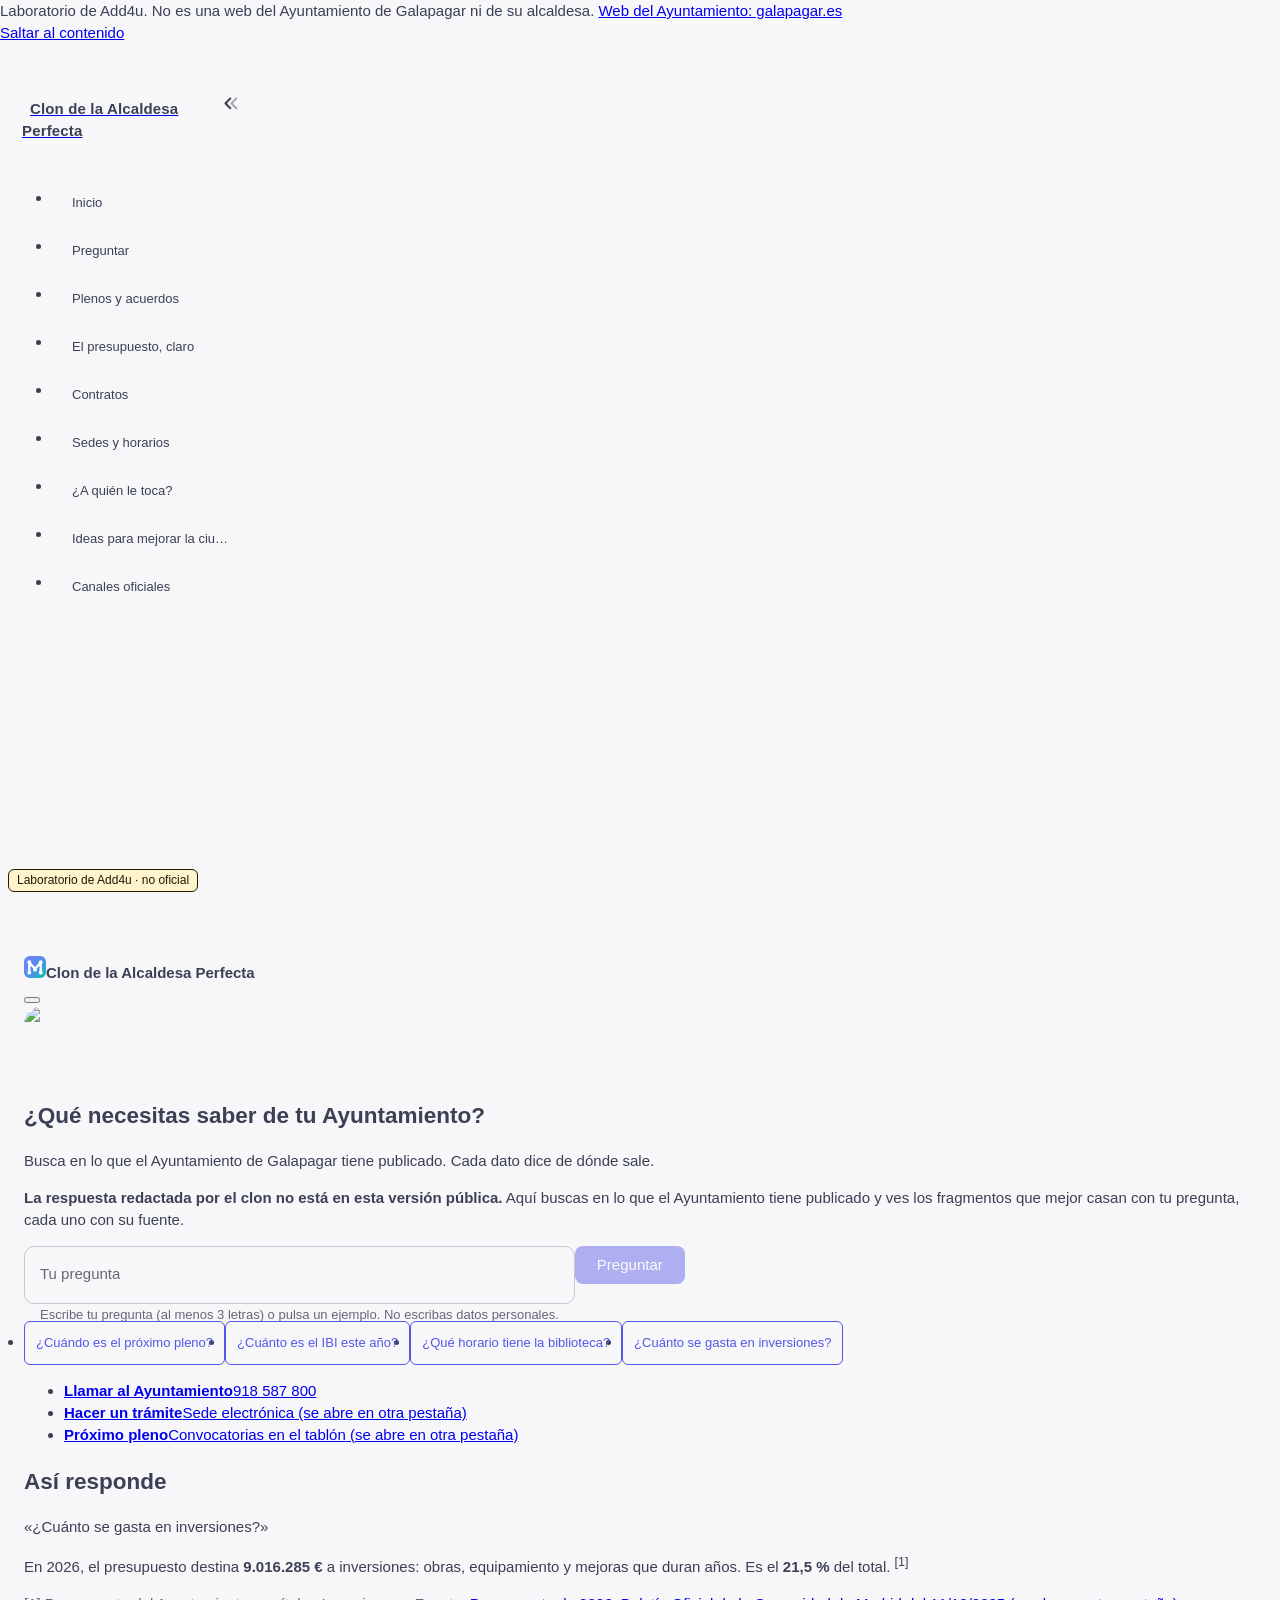
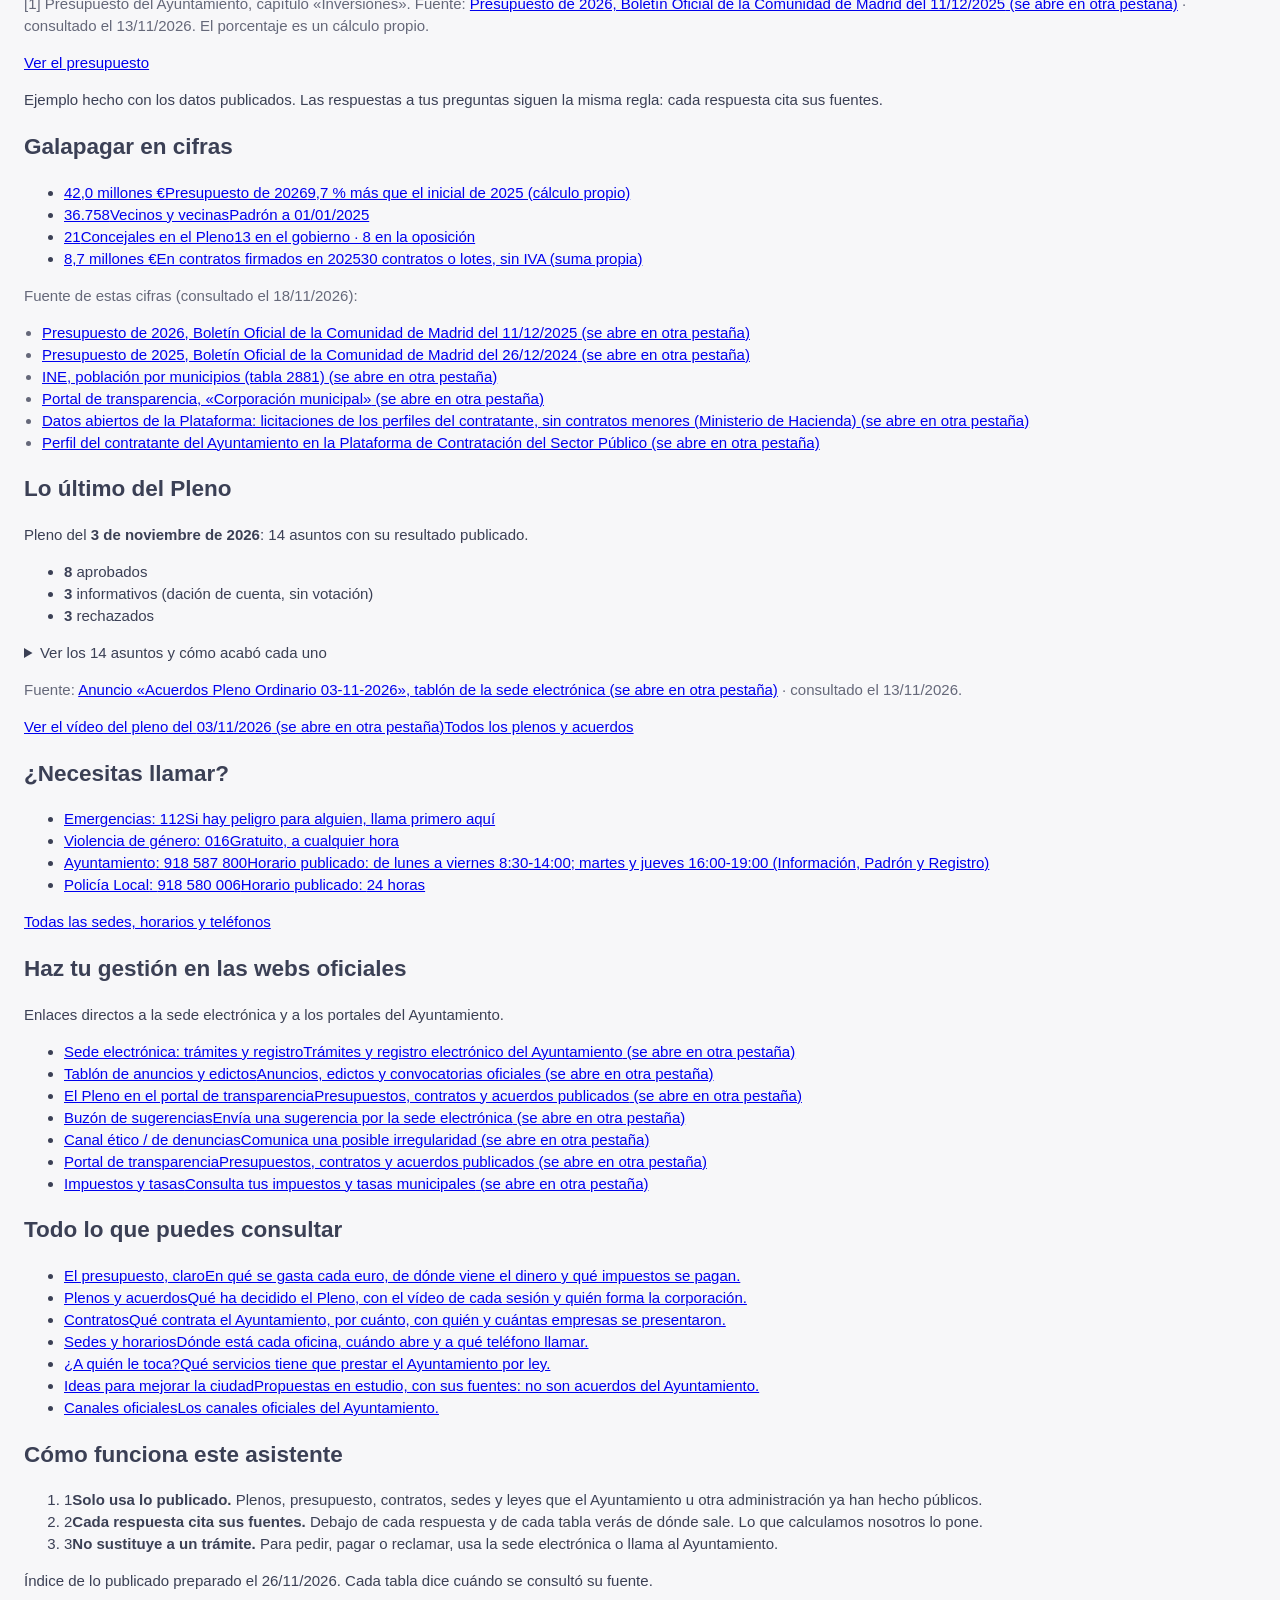
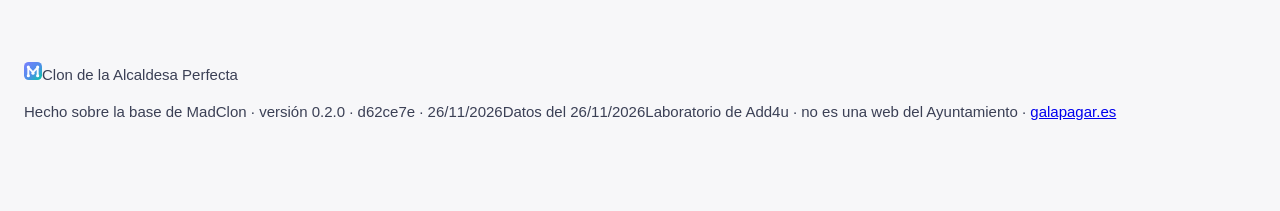
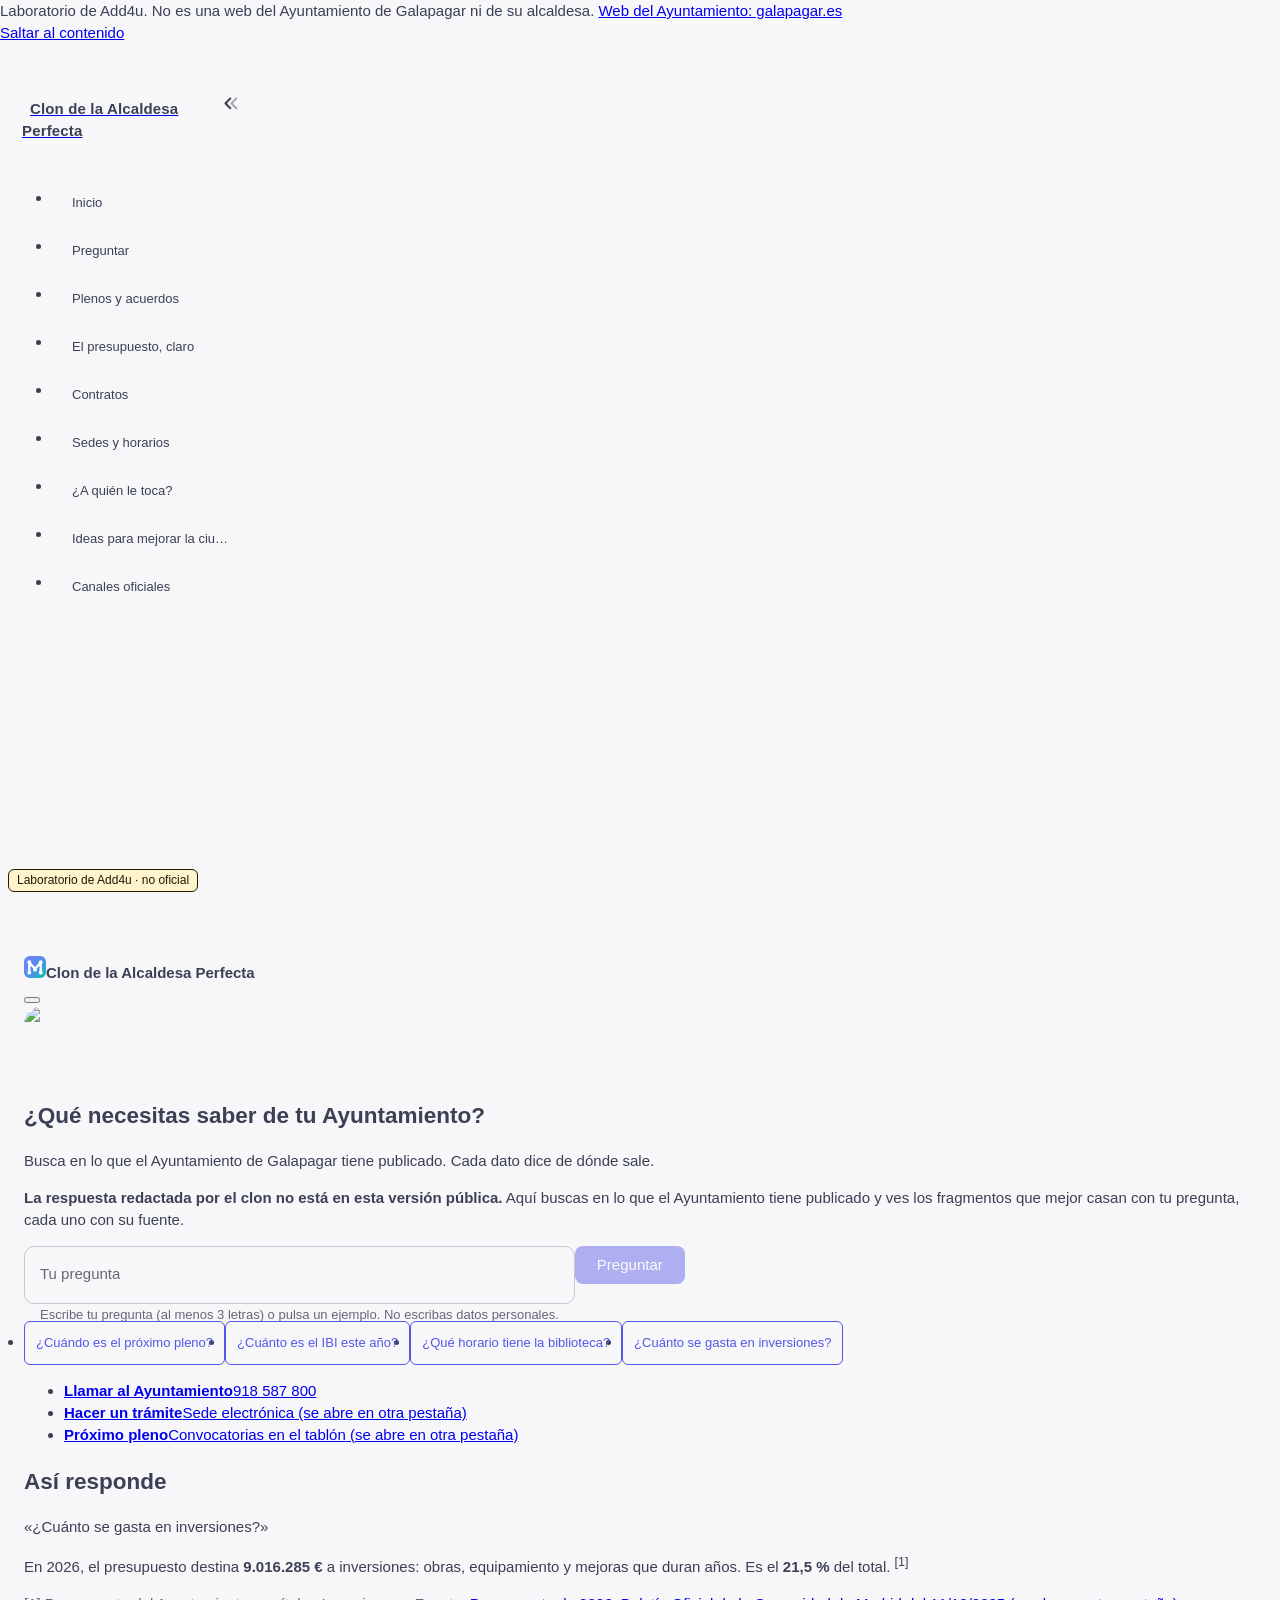
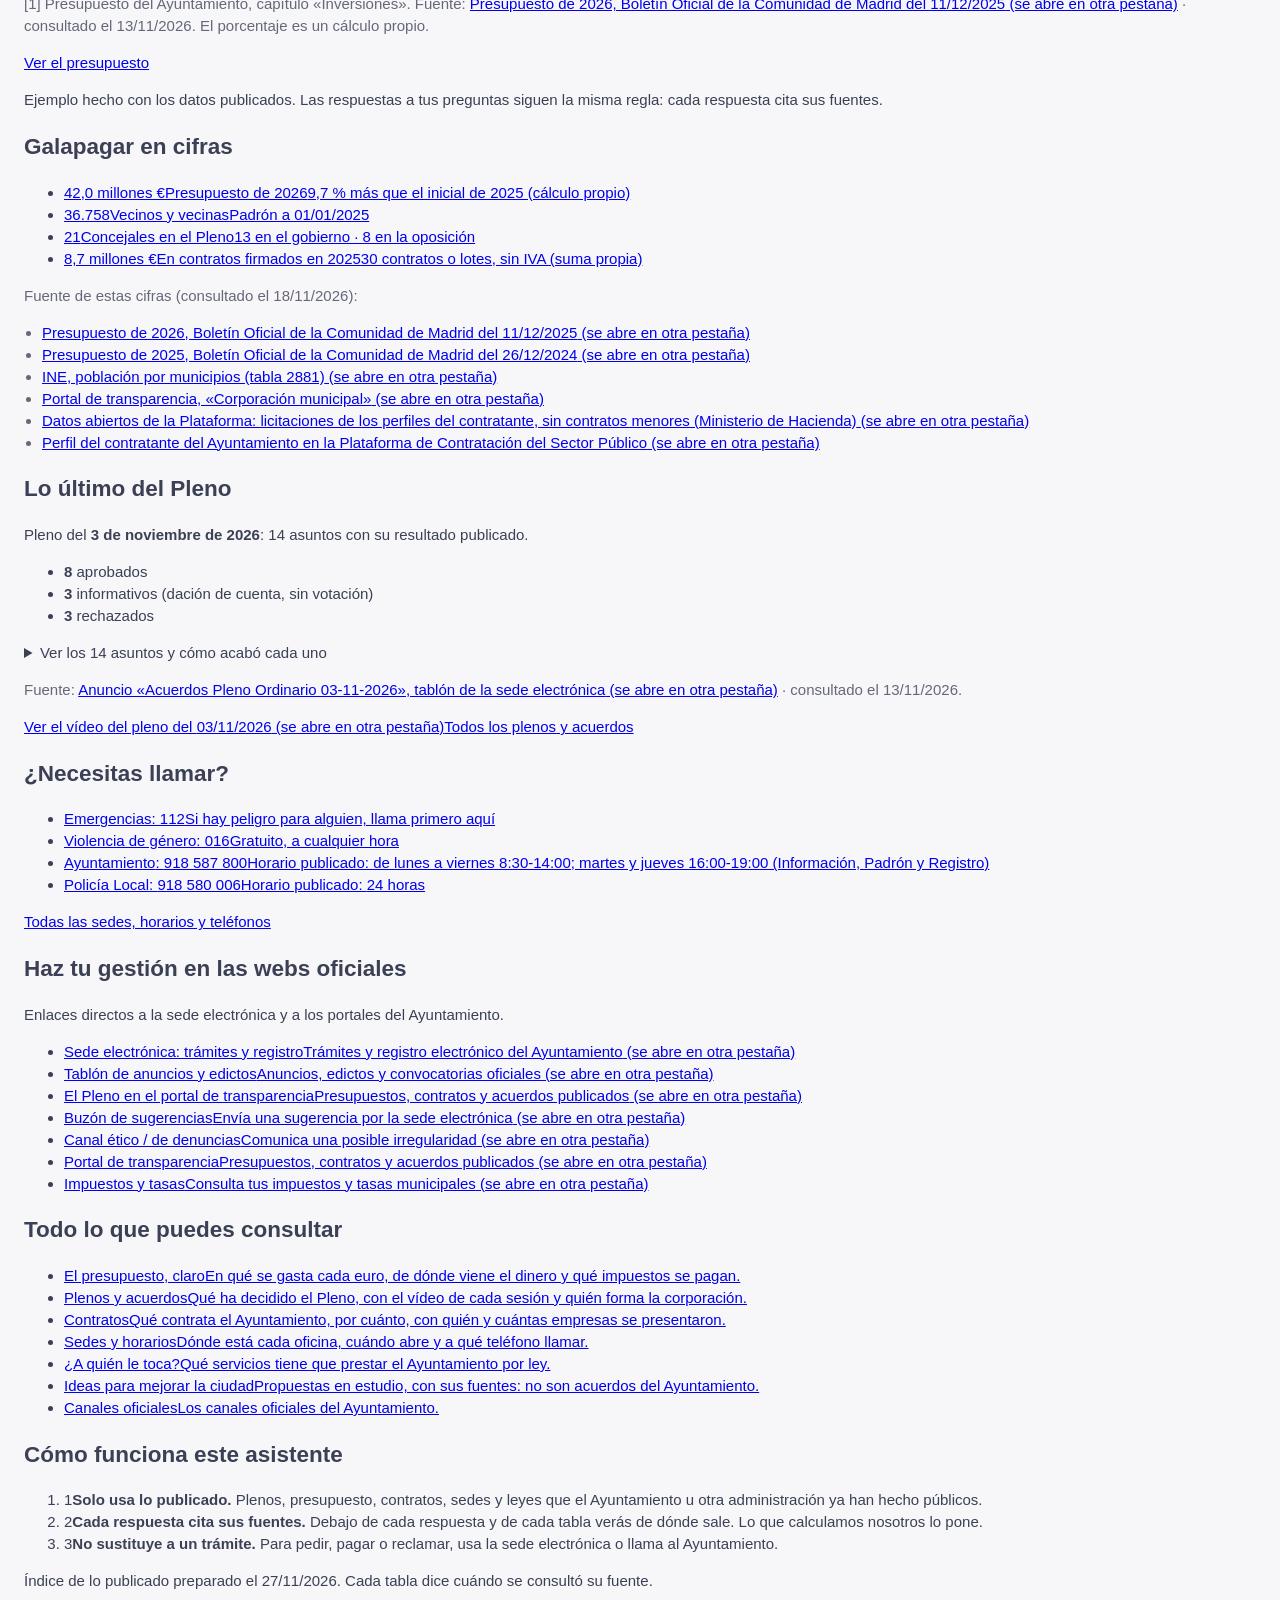
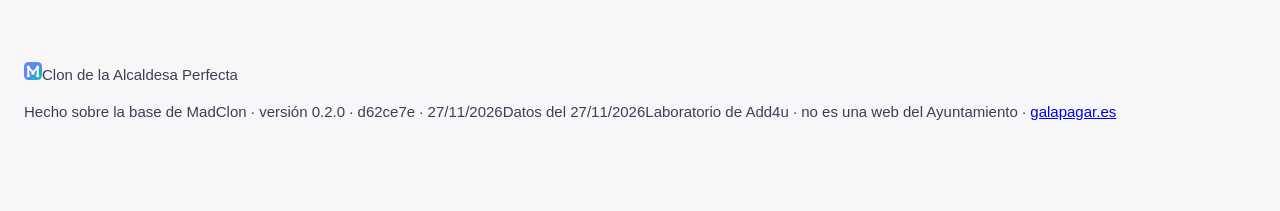
